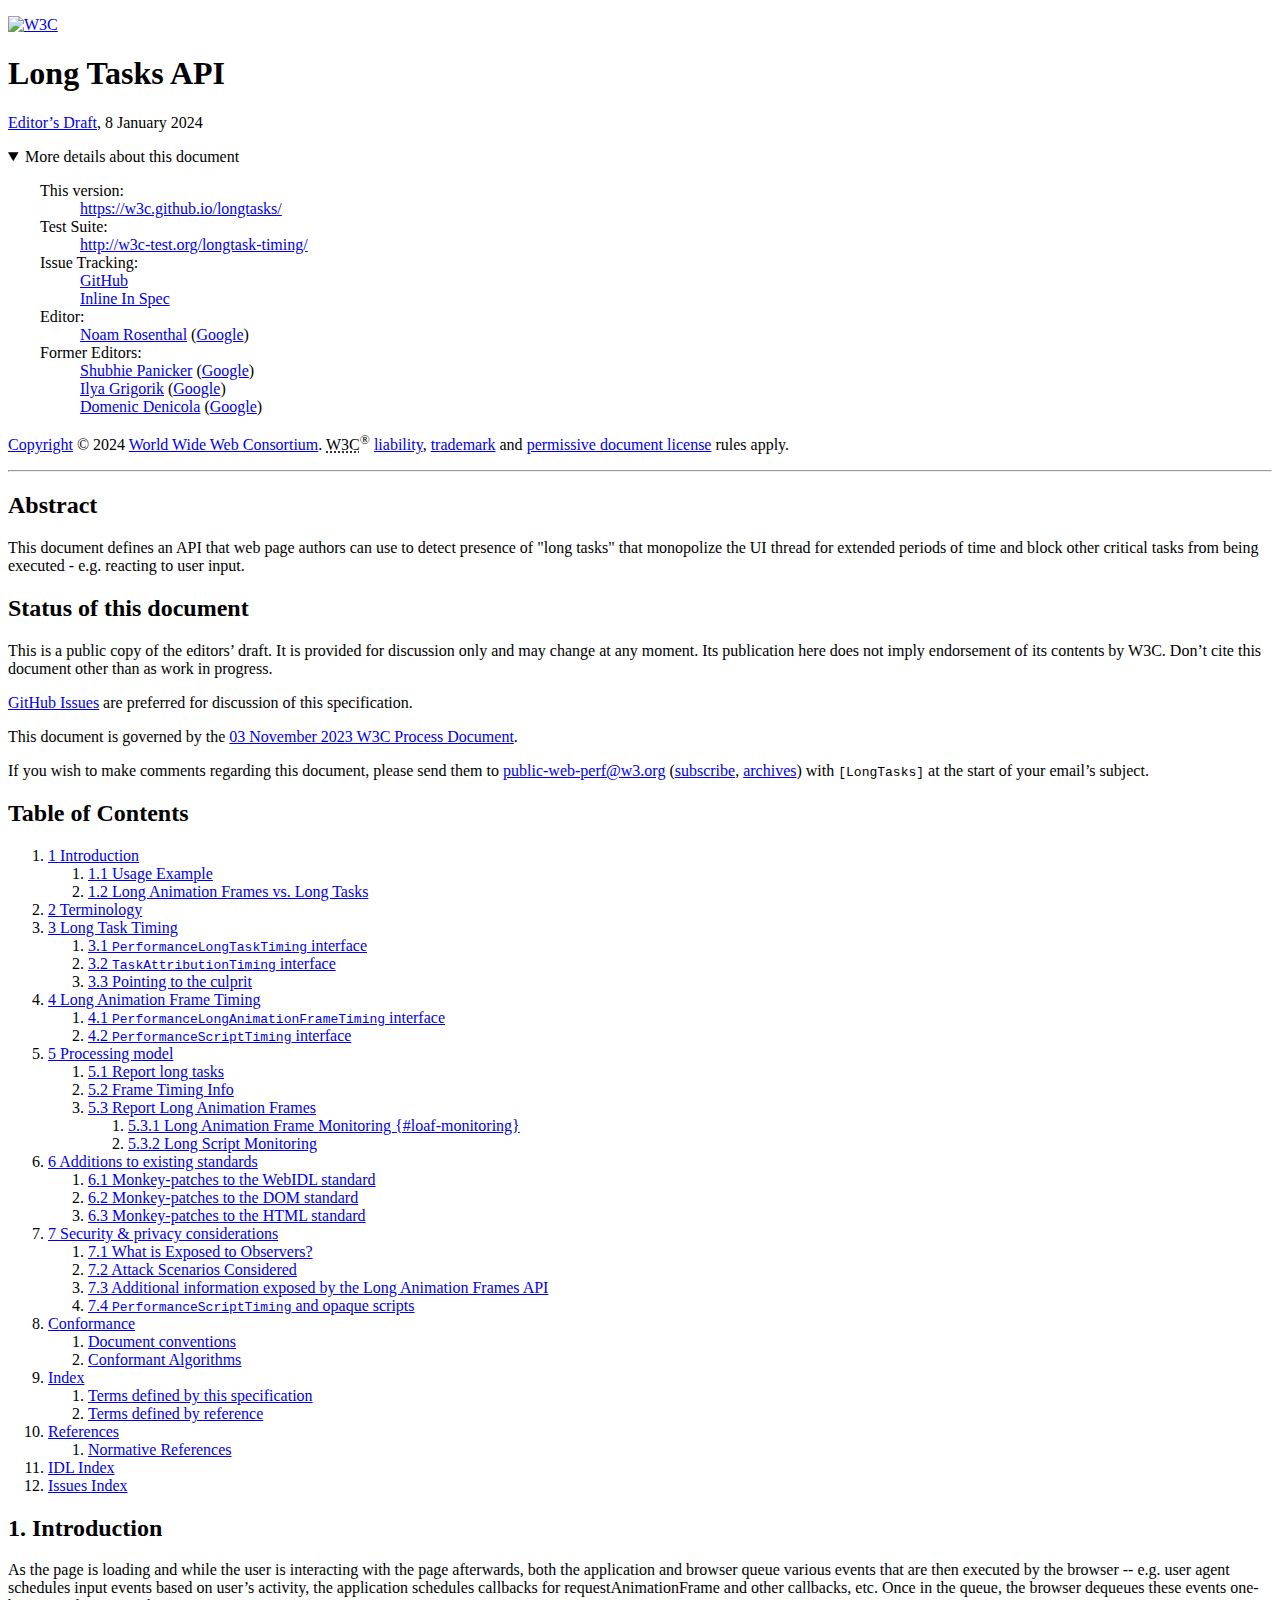
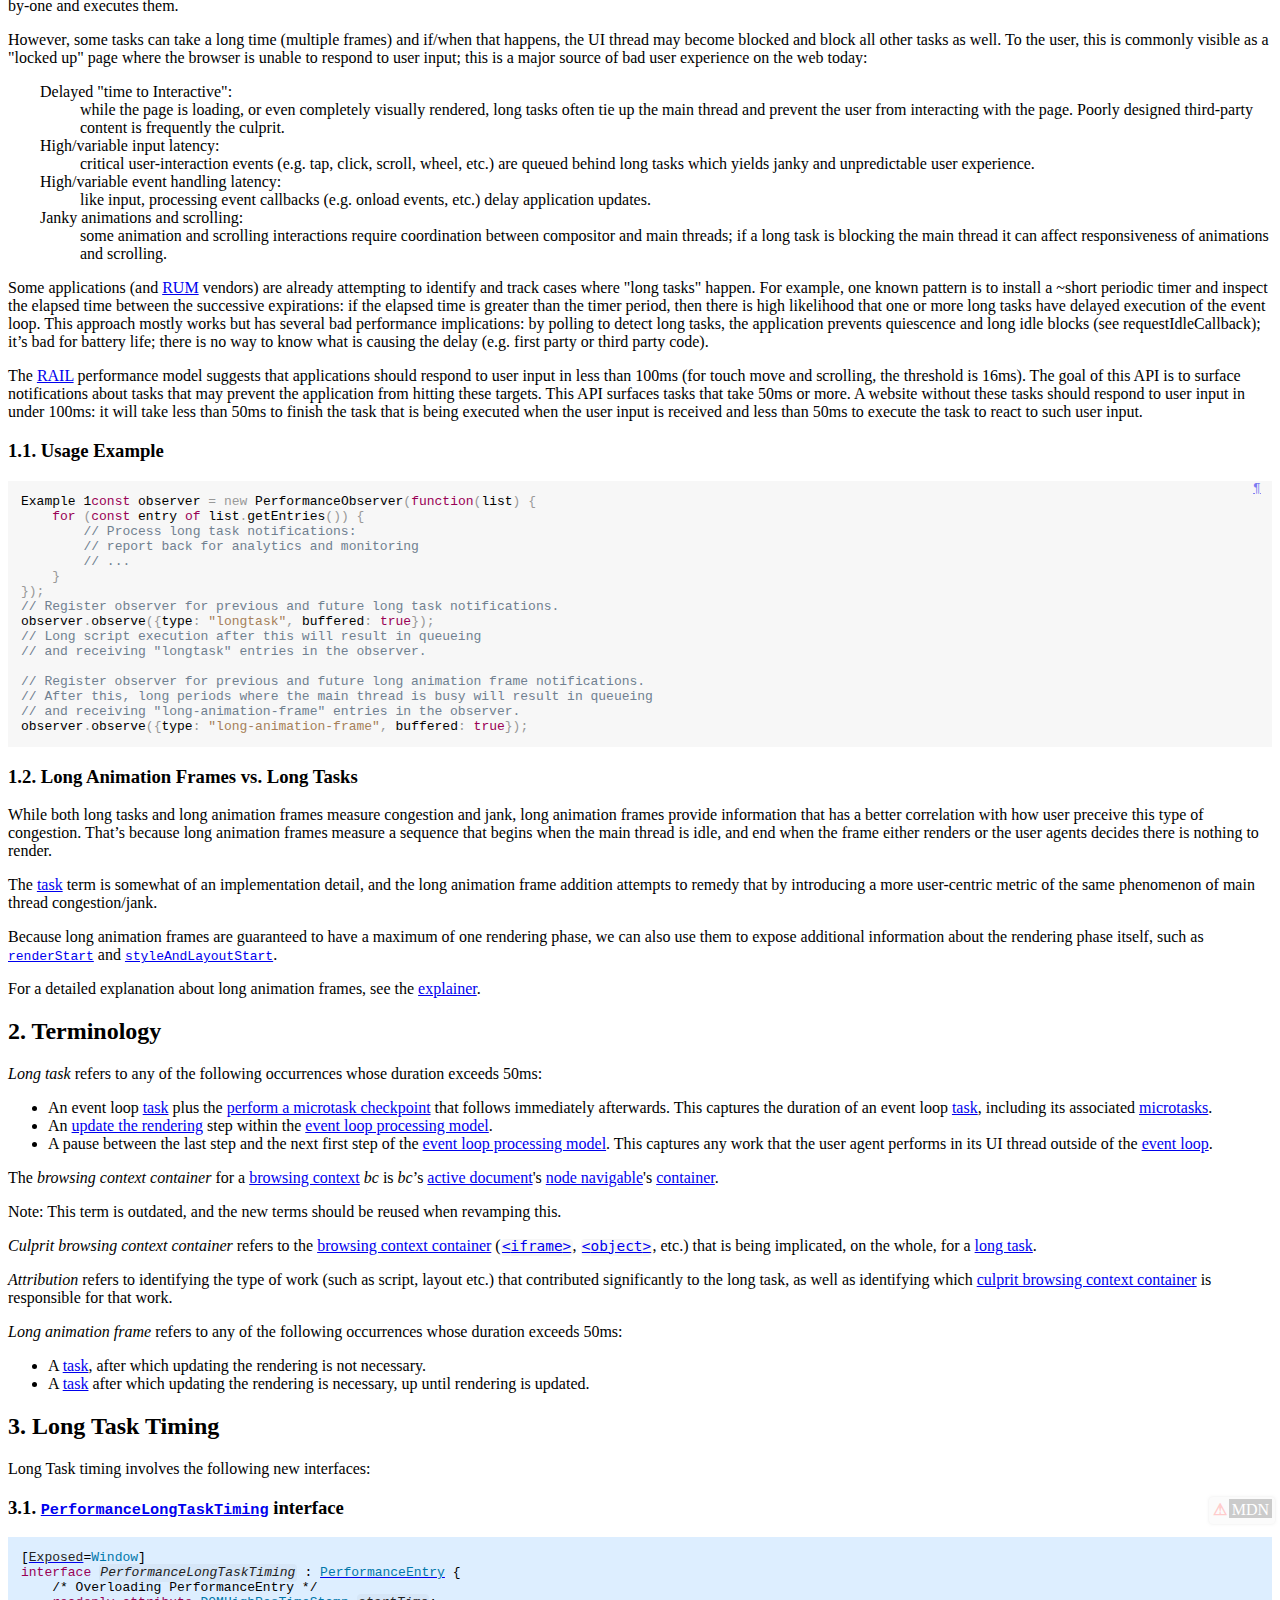
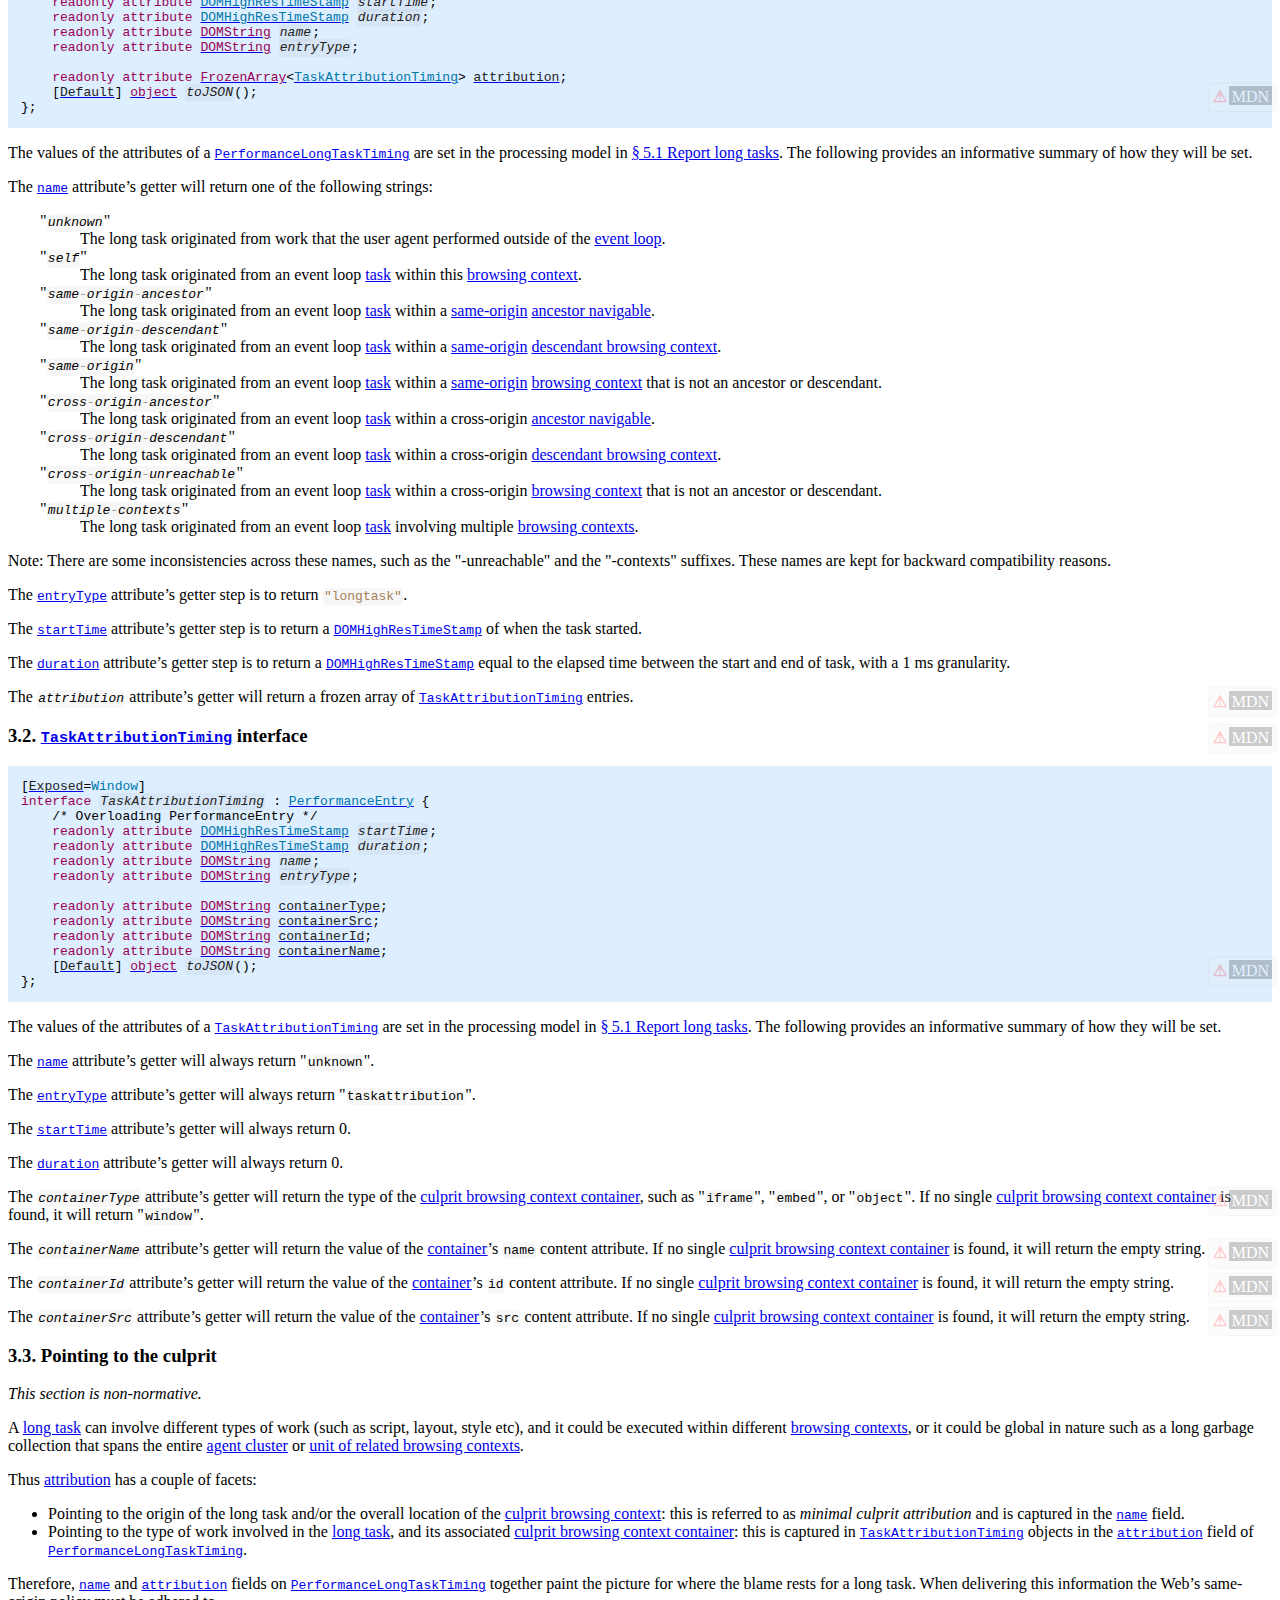
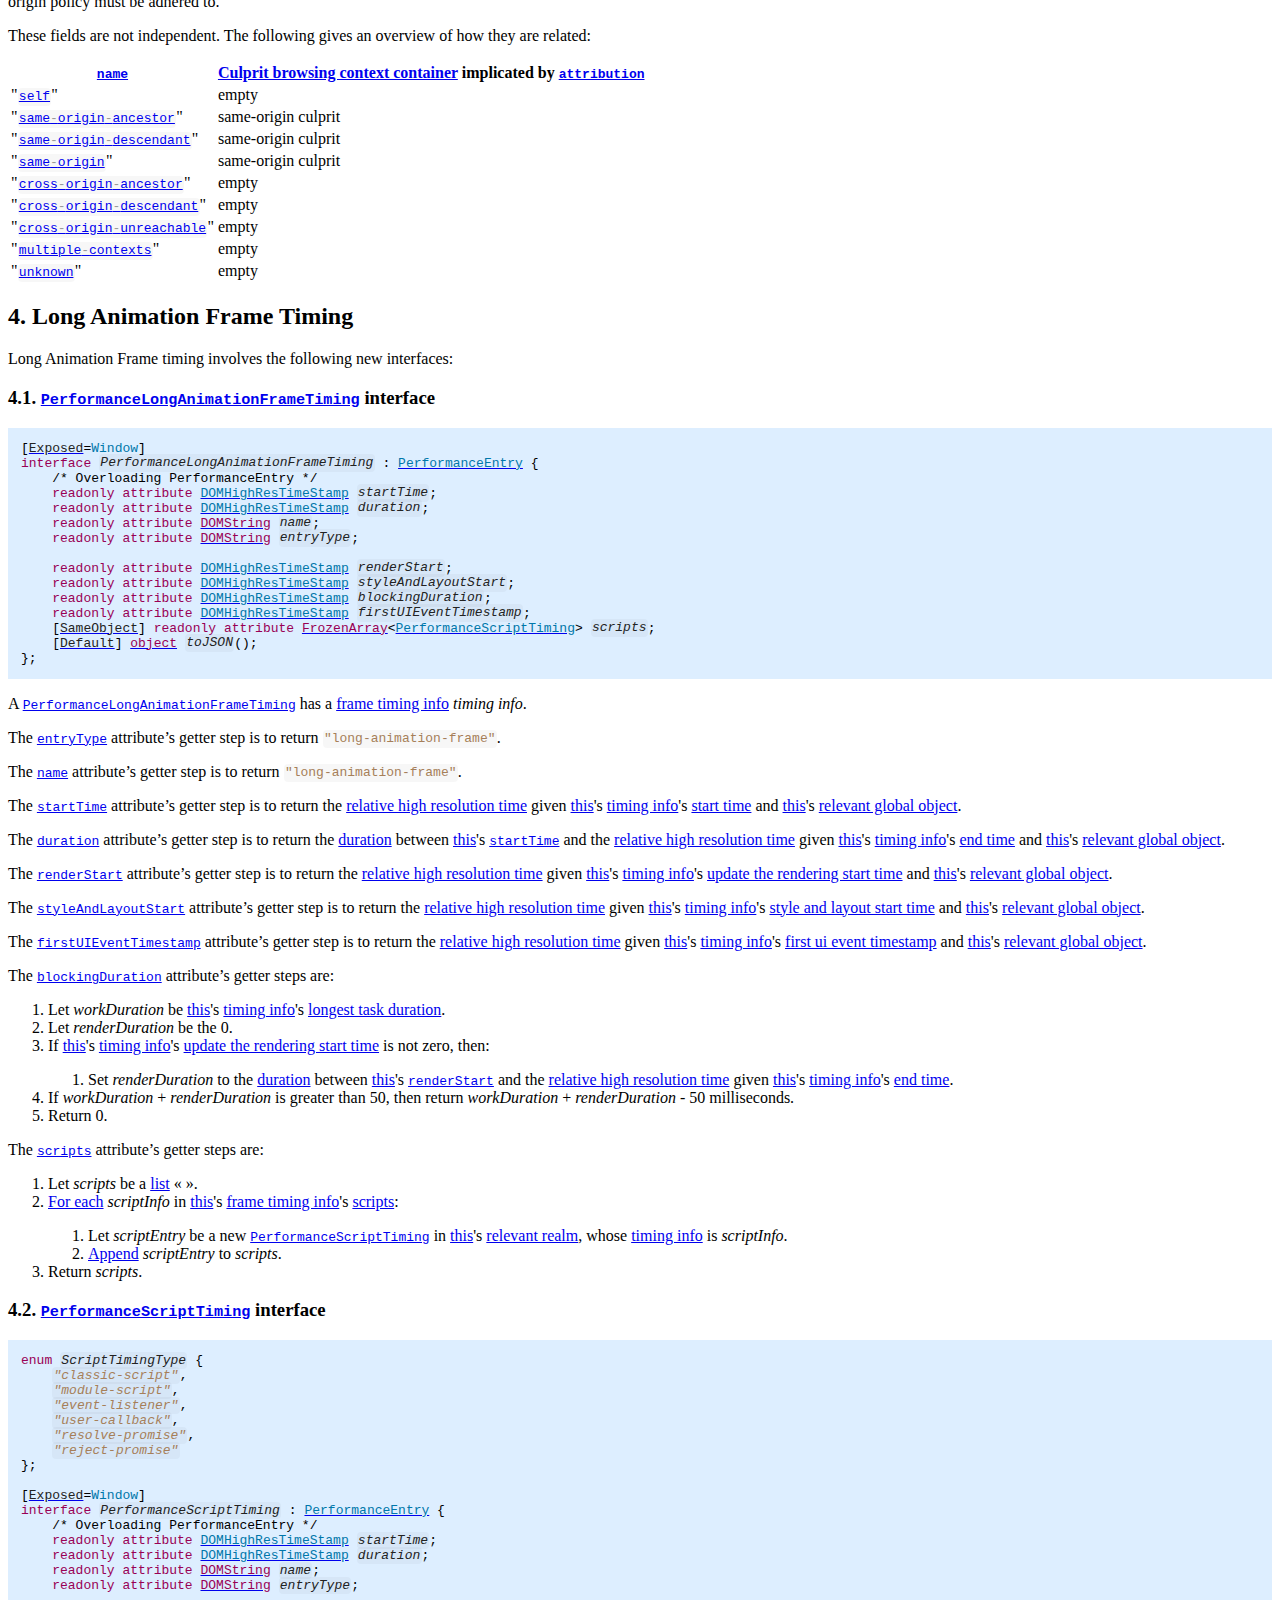
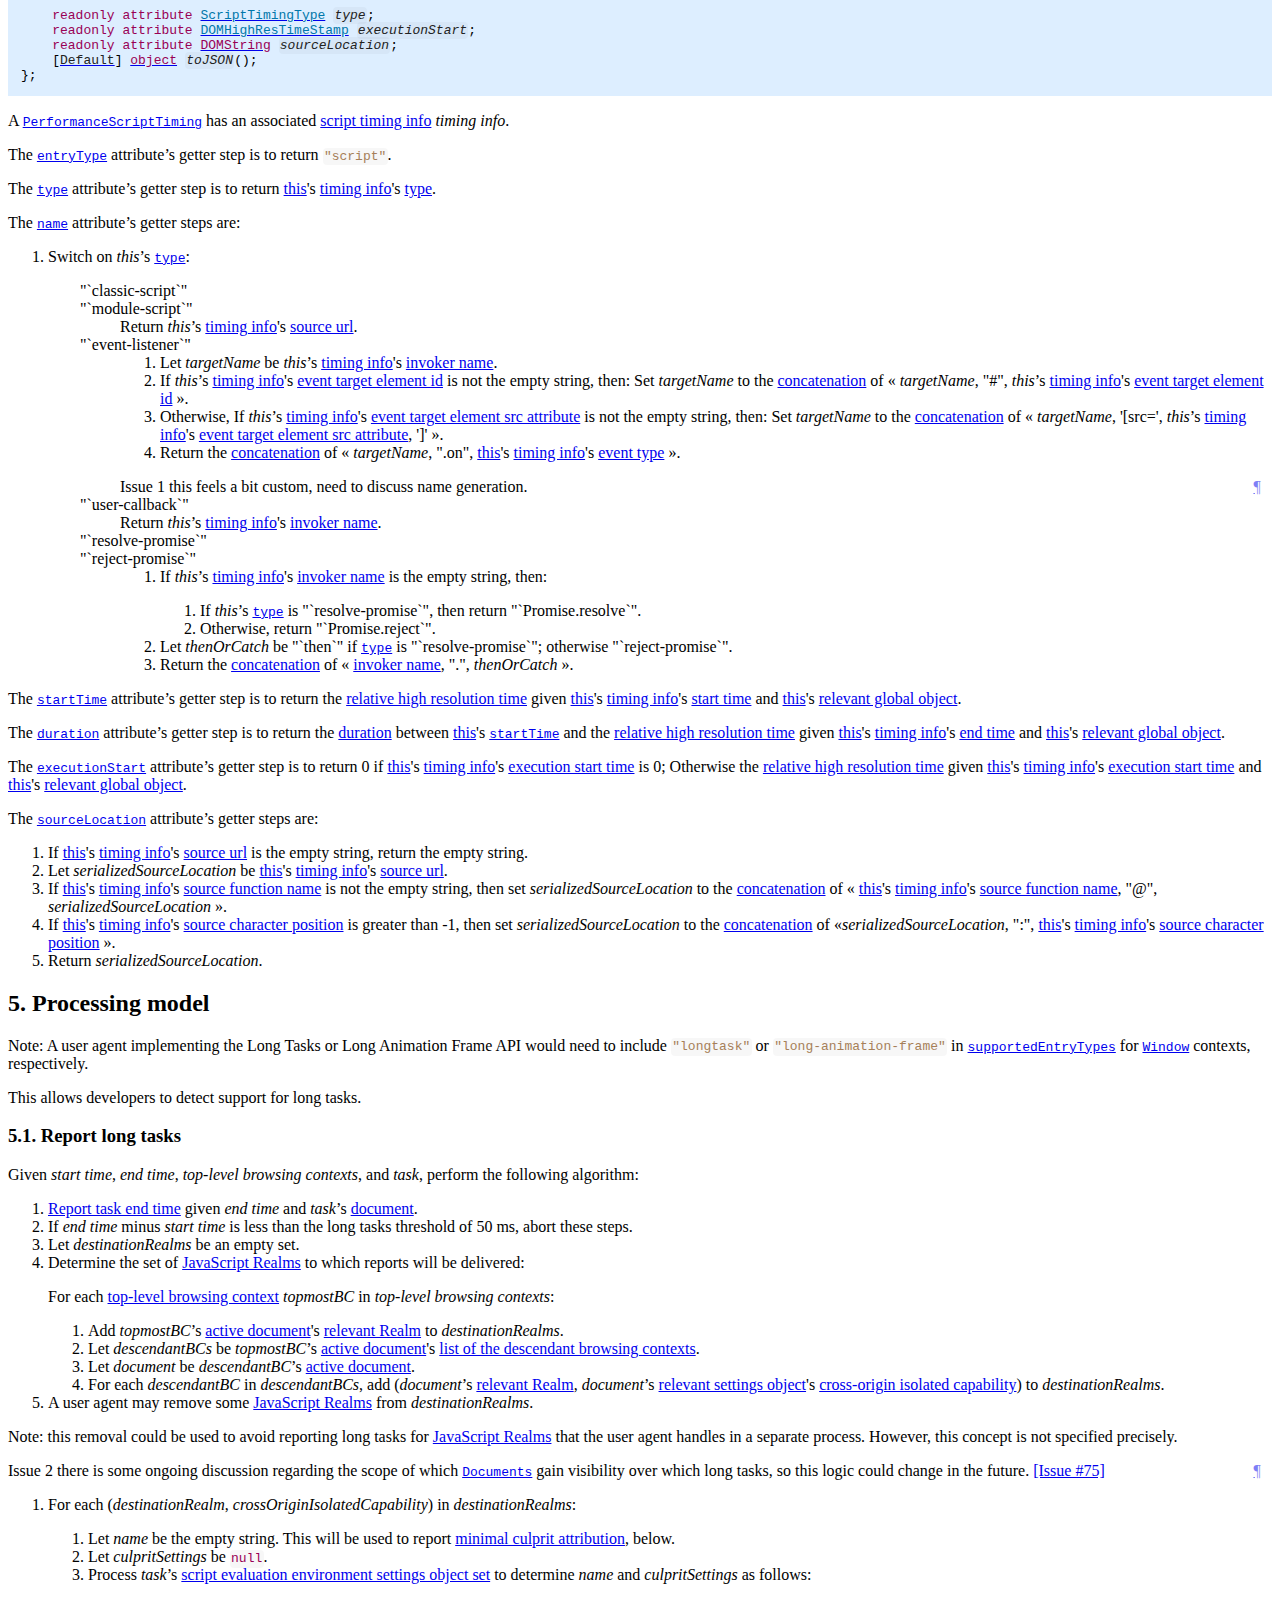
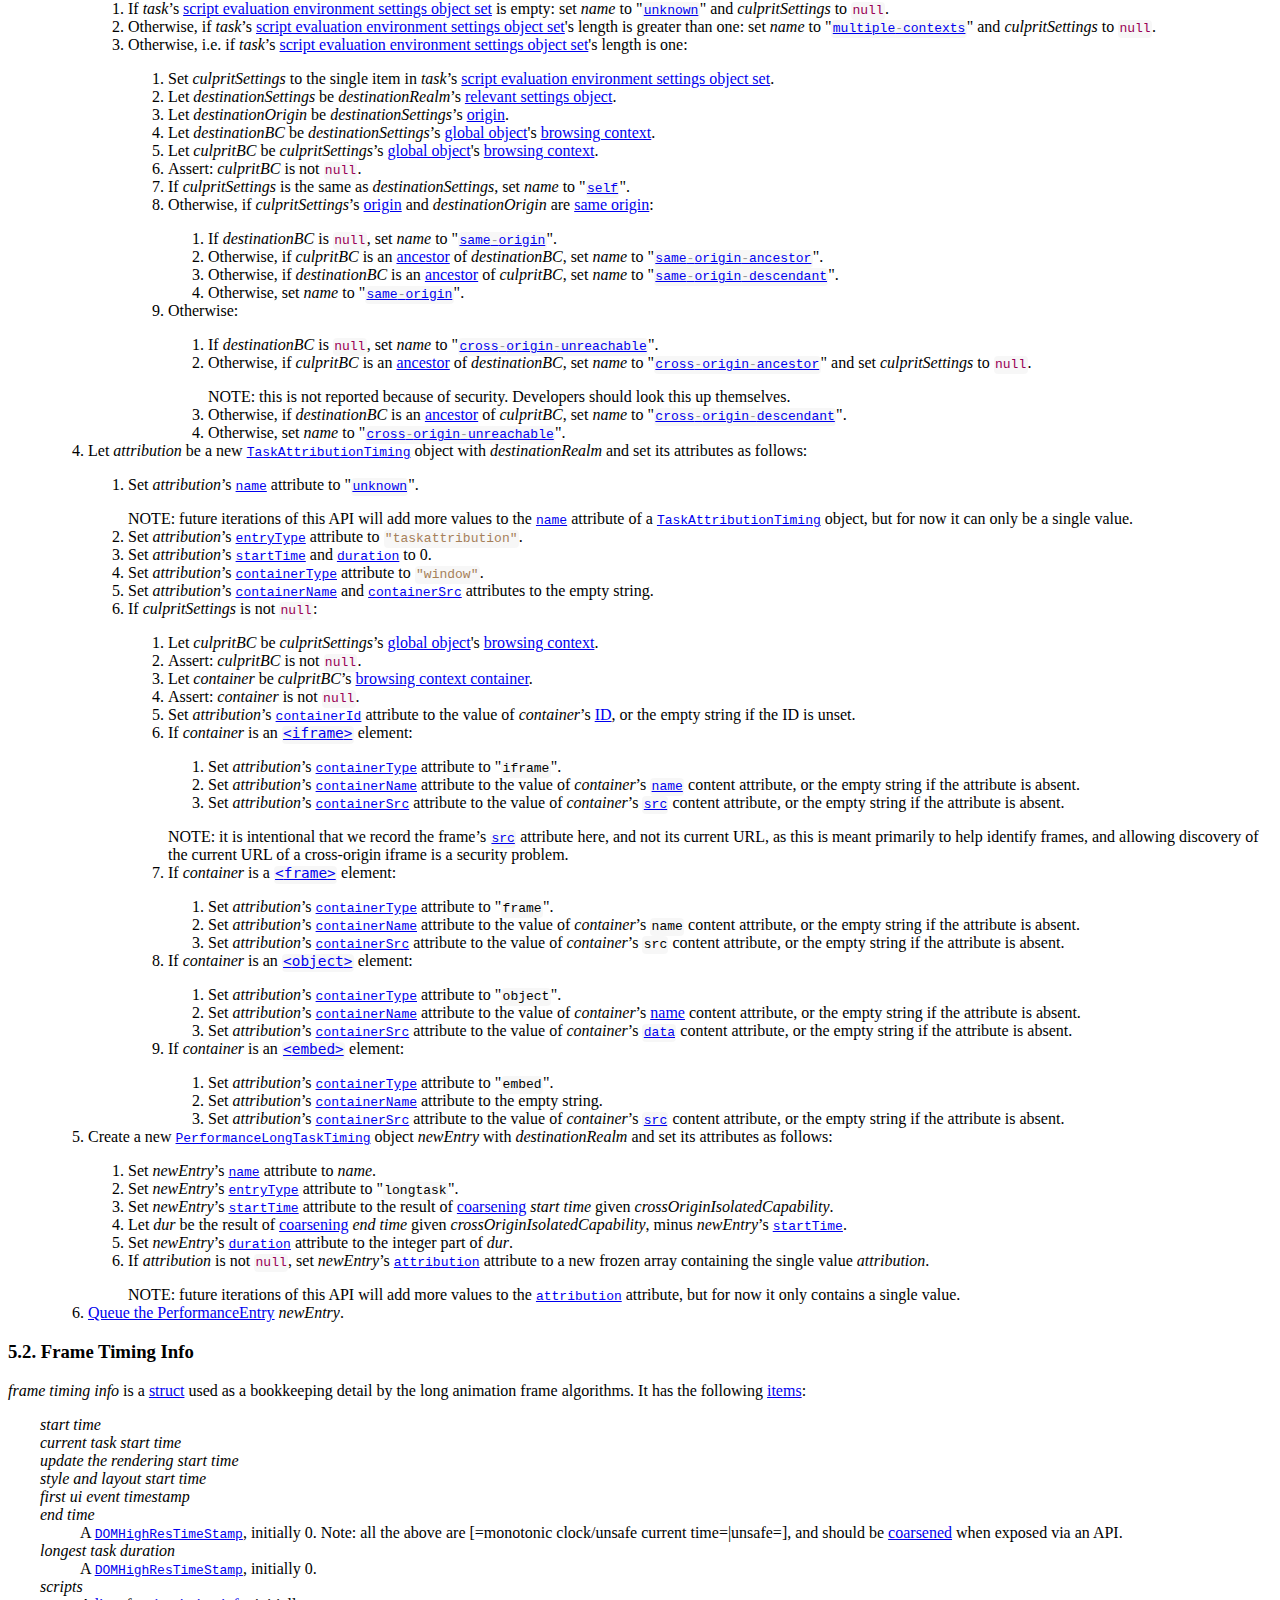
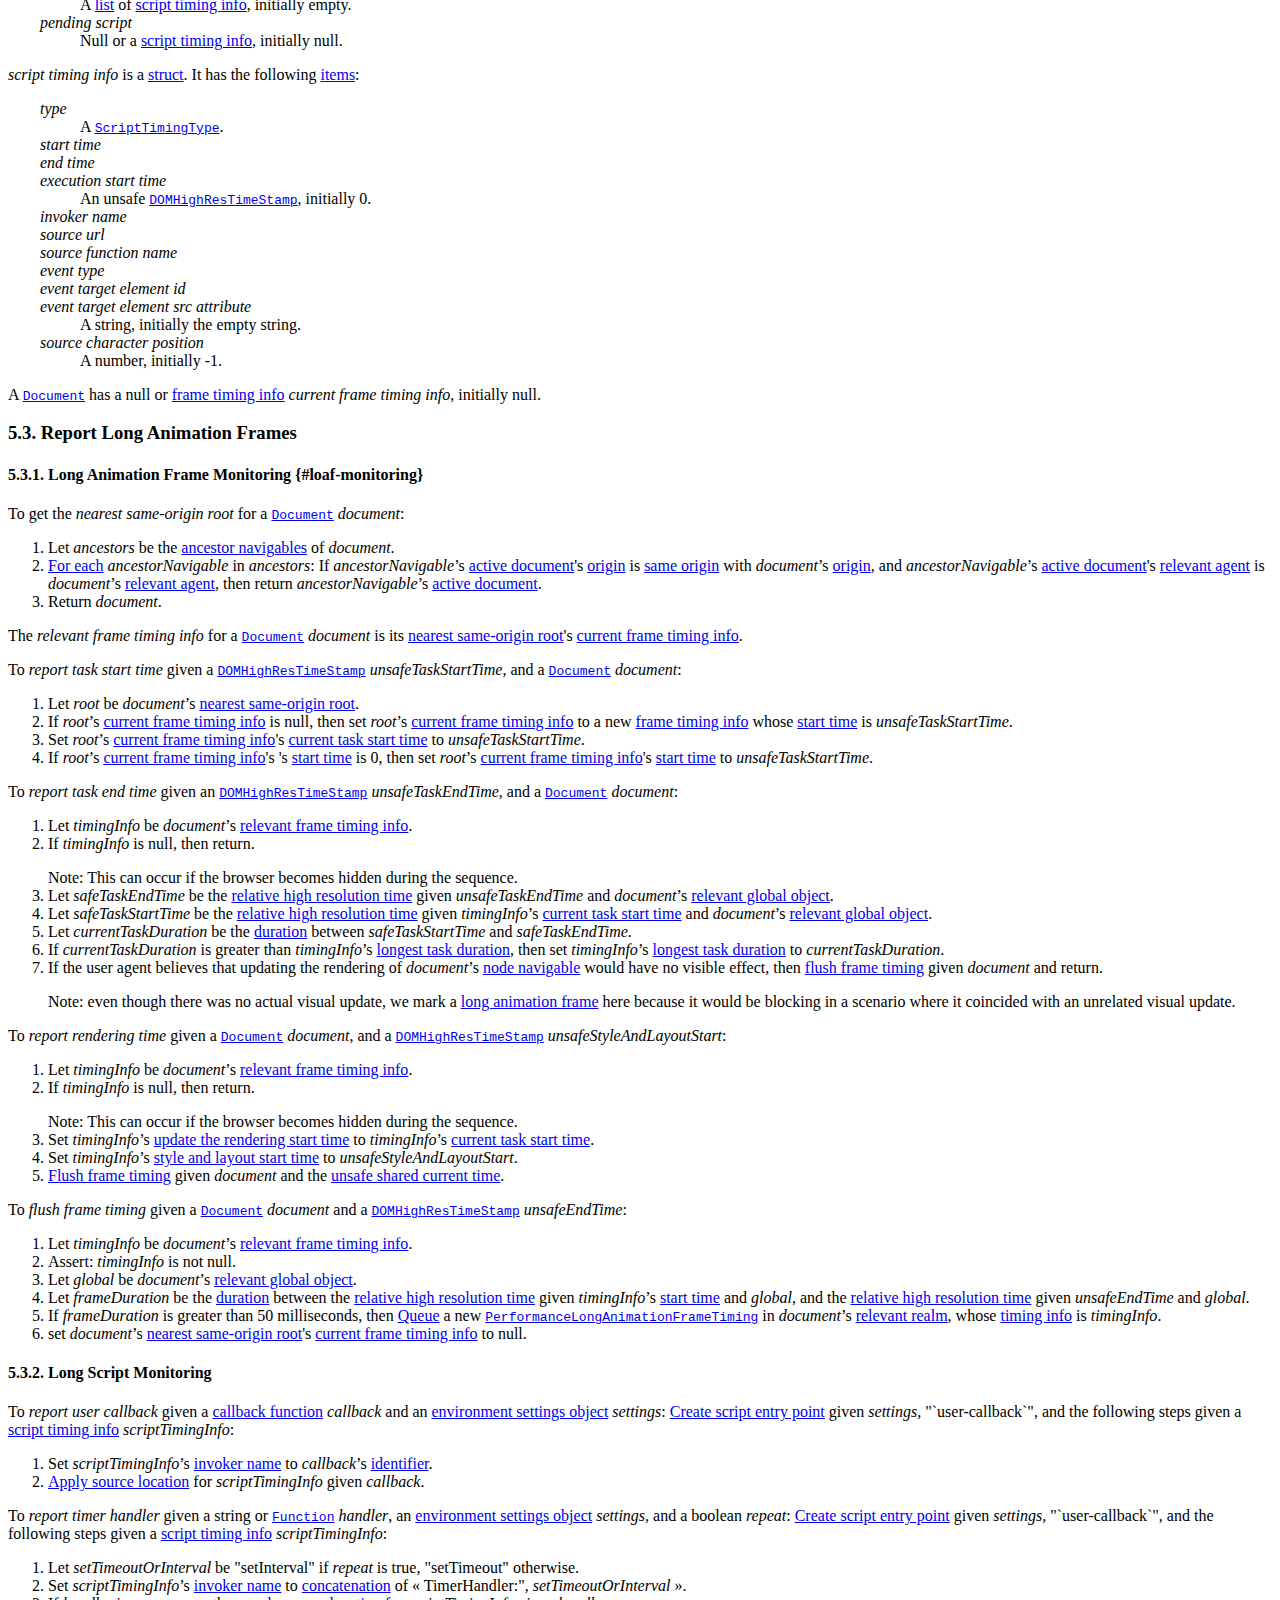
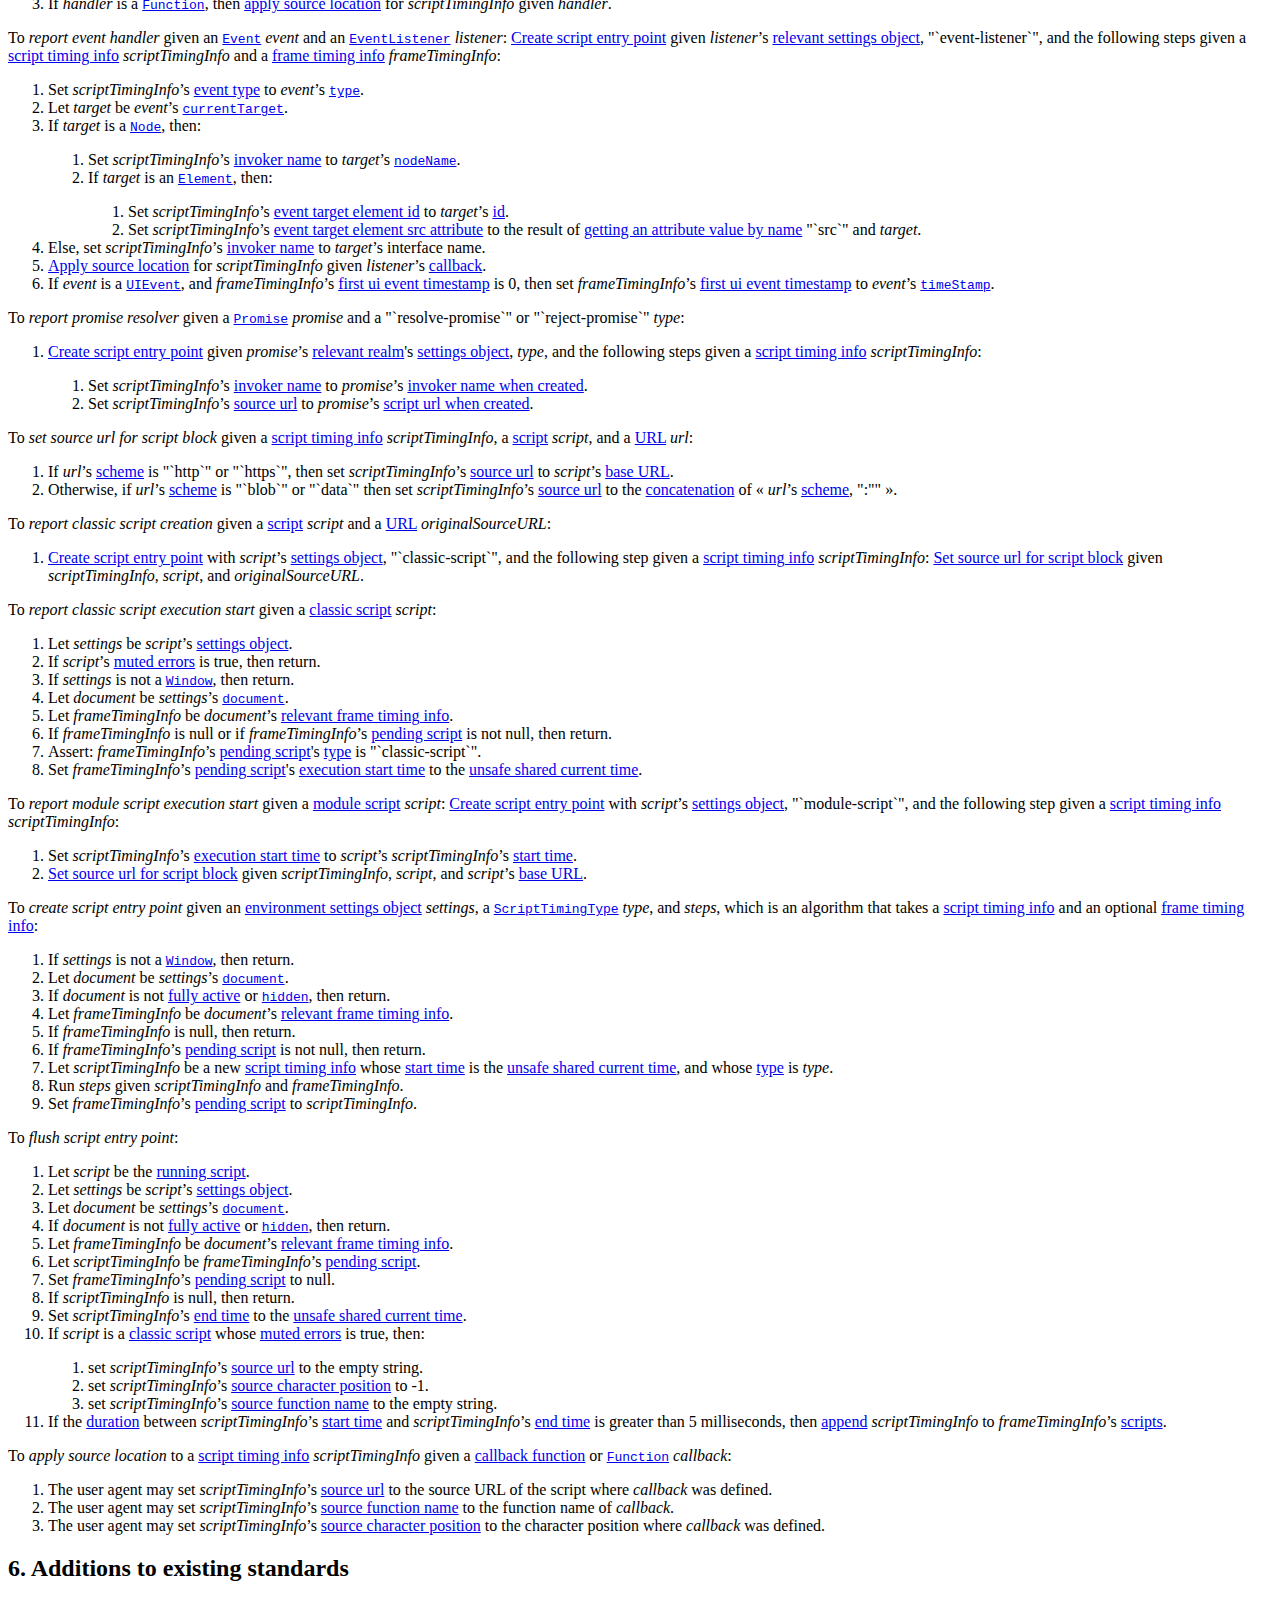
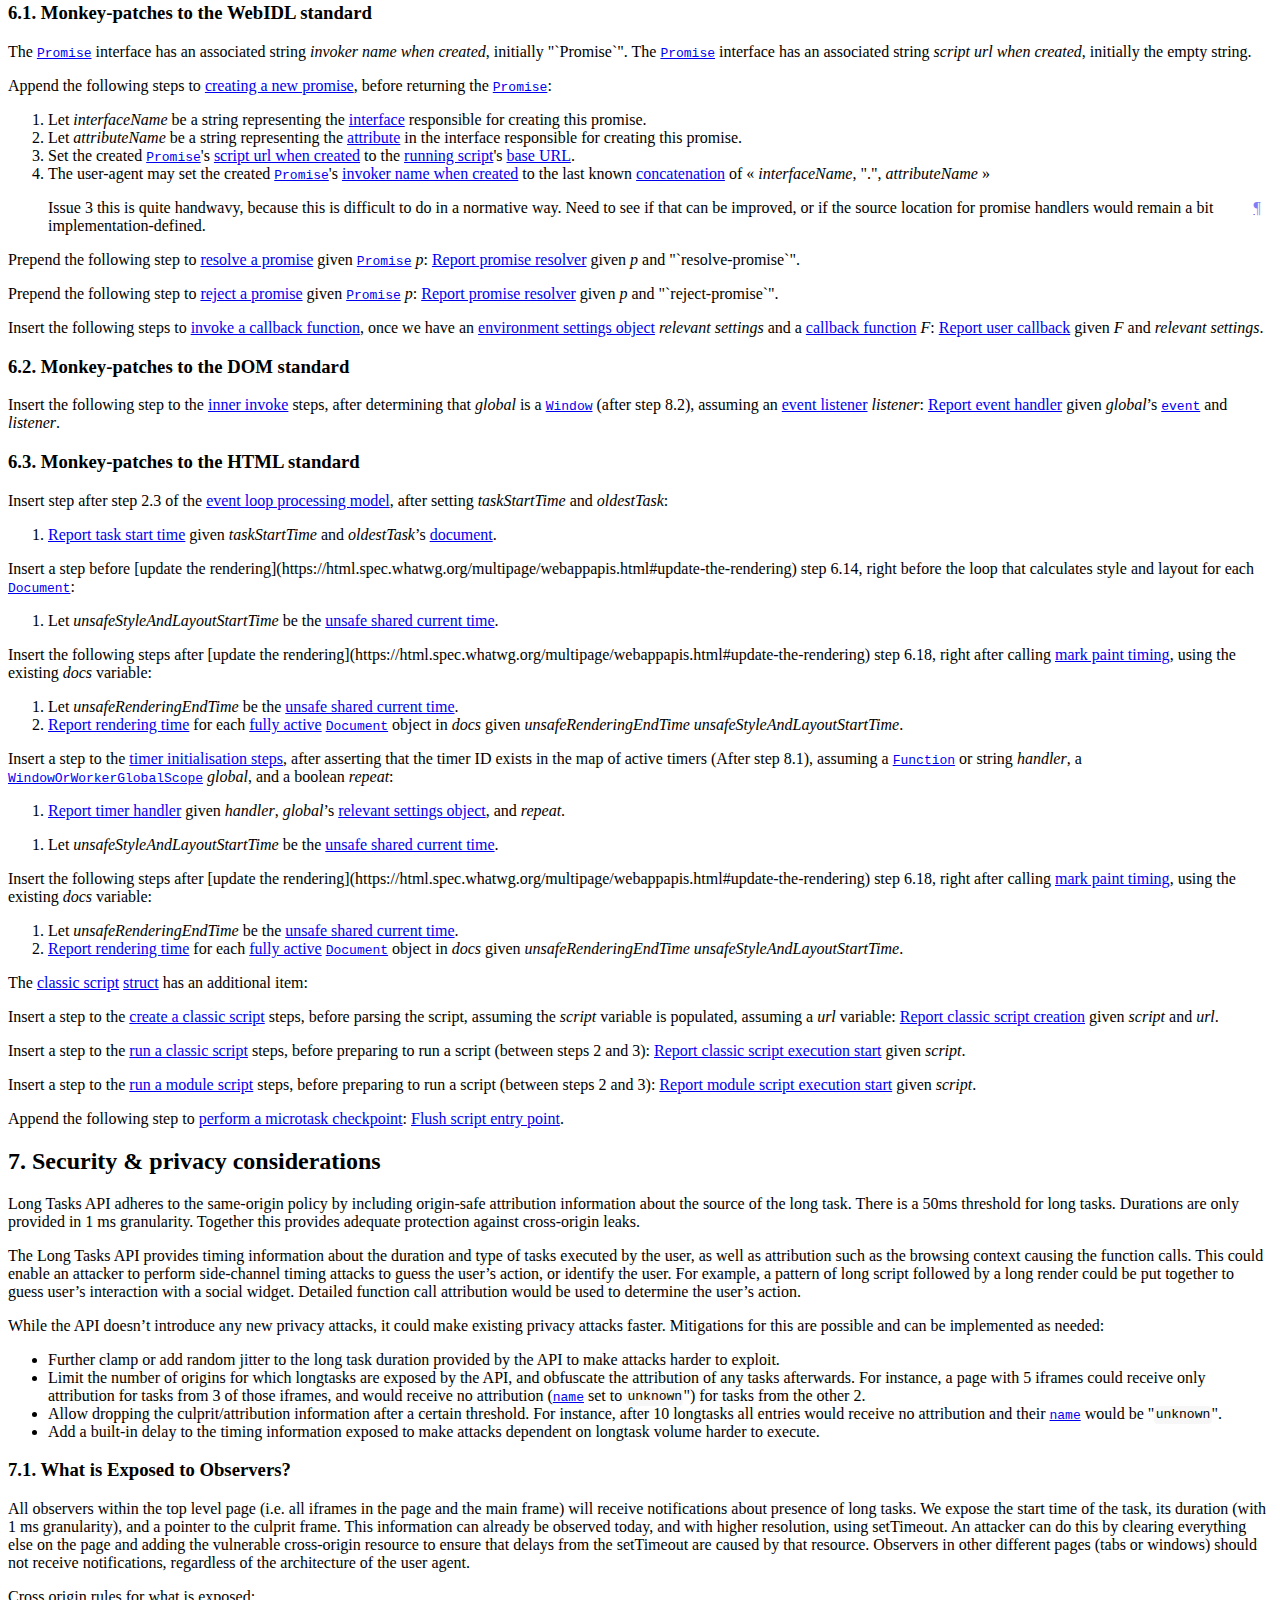
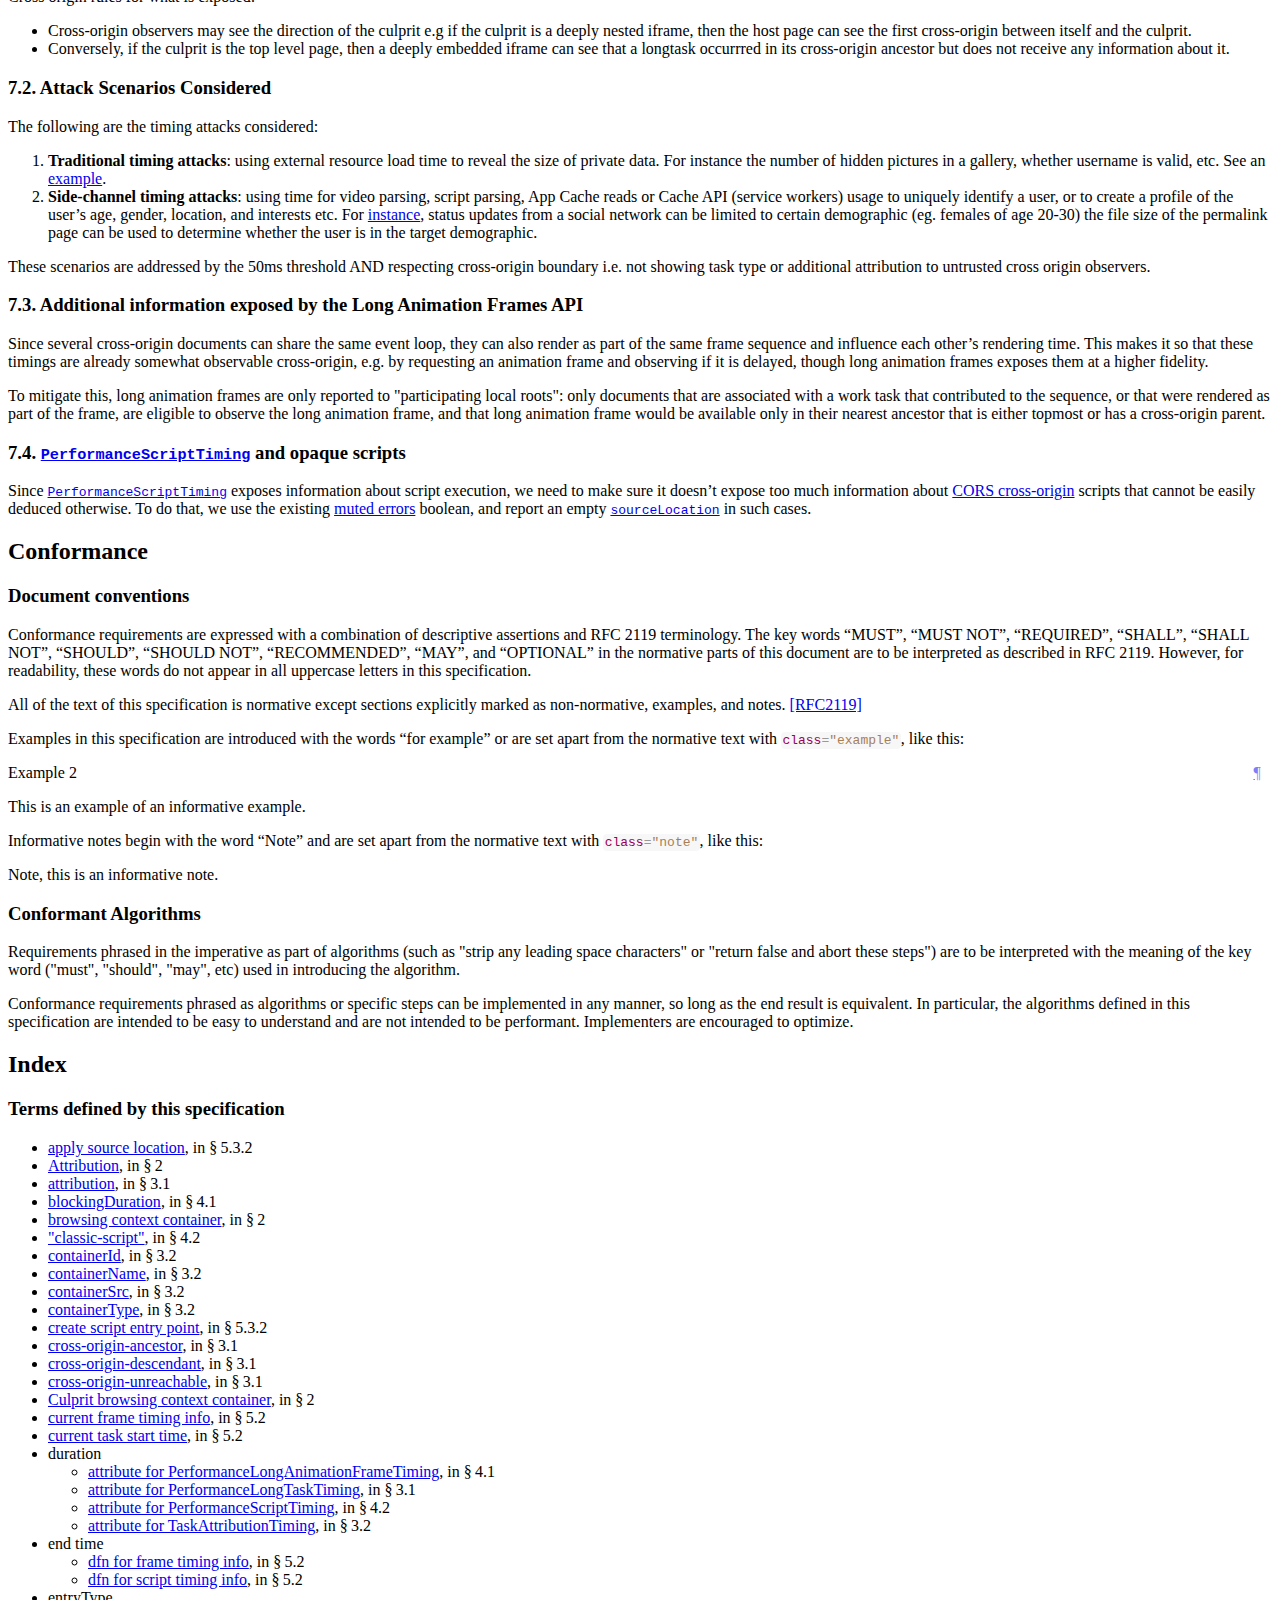
==== index.html @ b4054a76 "deploy: 0cd37230d47c2bba384690f2938317202a78df3e" ====
<!doctype html><html lang="en">
 <head>
  <meta content="text/html; charset=utf-8" http-equiv="Content-Type">
  <meta content="width=device-width, initial-scale=1, shrink-to-fit=no" name="viewport">
  <title>Long Tasks API</title>
  <meta content="ED" name="w3c-status">
  <link href="https://www.w3.org/StyleSheets/TR/2021/W3C-ED" rel="stylesheet">
  <meta content="Bikeshed version 82ce88815, updated Thu Sep 7 16:33:55 2023 -0700" name="generator">
  <link href="https://w3c.github.io/longtasks/" rel="canonical">
<style>
dl {
    margin-left: 2em;
}
</style>
<style>/* Boilerplate: style-autolinks */
.css.css, .property.property, .descriptor.descriptor {
    color: var(--a-normal-text);
    font-size: inherit;
    font-family: inherit;
}
.css::before, .property::before, .descriptor::before {
    content: "‘";
}
.css::after, .property::after, .descriptor::after {
    content: "’";
}
.property, .descriptor {
    /* Don't wrap property and descriptor names */
    white-space: nowrap;
}
.type { /* CSS value <type> */
    font-style: italic;
}
pre .property::before, pre .property::after {
    content: "";
}
[data-link-type="property"]::before,
[data-link-type="propdesc"]::before,
[data-link-type="descriptor"]::before,
[data-link-type="value"]::before,
[data-link-type="function"]::before,
[data-link-type="at-rule"]::before,
[data-link-type="selector"]::before,
[data-link-type="maybe"]::before {
    content: "‘";
}
[data-link-type="property"]::after,
[data-link-type="propdesc"]::after,
[data-link-type="descriptor"]::after,
[data-link-type="value"]::after,
[data-link-type="function"]::after,
[data-link-type="at-rule"]::after,
[data-link-type="selector"]::after,
[data-link-type="maybe"]::after {
    content: "’";
}

[data-link-type].production::before,
[data-link-type].production::after,
.prod [data-link-type]::before,
.prod [data-link-type]::after {
    content: "";
}

[data-link-type=element],
[data-link-type=element-attr] {
    font-family: Menlo, Consolas, "DejaVu Sans Mono", monospace;
    font-size: .9em;
}
[data-link-type=element]::before { content: "<" }
[data-link-type=element]::after  { content: ">" }

[data-link-type=biblio] {
    white-space: pre;
}

@media (prefers-color-scheme: dark) {
    :root {
        --selflink-text: black;
        --selflink-bg: silver;
        --selflink-hover-text: white;
    }
}
</style>
<style>/* Boilerplate: style-colors */

/* Any --*-text not paired with a --*-bg is assumed to have a transparent bg */
:root {
    color-scheme: light dark;

    --text: black;
    --bg: white;

    --unofficial-watermark: url(https://www.w3.org/StyleSheets/TR/2016/logos/UD-watermark);

    --logo-bg: #1a5e9a;
    --logo-active-bg: #c00;
    --logo-text: white;

    --tocnav-normal-text: #707070;
    --tocnav-normal-bg: var(--bg);
    --tocnav-hover-text: var(--tocnav-normal-text);
    --tocnav-hover-bg: #f8f8f8;
    --tocnav-active-text: #c00;
    --tocnav-active-bg: var(--tocnav-normal-bg);

    --tocsidebar-text: var(--text);
    --tocsidebar-bg: #f7f8f9;
    --tocsidebar-shadow: rgba(0,0,0,.1);
    --tocsidebar-heading-text: hsla(203,20%,40%,.7);

    --toclink-text: var(--text);
    --toclink-underline: #3980b5;
    --toclink-visited-text: var(--toclink-text);
    --toclink-visited-underline: #054572;

    --heading-text: #005a9c;

    --hr-text: var(--text);

    --algo-border: #def;

    --del-text: red;
    --del-bg: transparent;
    --ins-text: #080;
    --ins-bg: transparent;

    --a-normal-text: #034575;
    --a-normal-underline: #bbb;
    --a-visited-text: var(--a-normal-text);
    --a-visited-underline: #707070;
    --a-hover-bg: rgba(75%, 75%, 75%, .25);
    --a-active-text: #c00;
    --a-active-underline: #c00;

    --blockquote-border: silver;
    --blockquote-bg: transparent;
    --blockquote-text: currentcolor;

    --issue-border: #e05252;
    --issue-bg: #fbe9e9;
    --issue-text: var(--text);
    --issueheading-text: #831616;

    --example-border: #e0cb52;
    --example-bg: #fcfaee;
    --example-text: var(--text);
    --exampleheading-text: #574b0f;

    --note-border: #52e052;
    --note-bg: #e9fbe9;
    --note-text: var(--text);
    --noteheading-text: hsl(120, 70%, 30%);
    --notesummary-underline: silver;

    --assertion-border: #aaa;
    --assertion-bg: #eee;
    --assertion-text: black;

    --advisement-border: orange;
    --advisement-bg: #fec;
    --advisement-text: var(--text);
    --advisementheading-text: #b35f00;

    --warning-border: red;
    --warning-bg: hsla(40,100%,50%,0.95);
    --warning-text: var(--text);

    --amendment-border: #330099;
    --amendment-bg: #F5F0FF;
    --amendment-text: var(--text);
    --amendmentheading-text: #220066;

    --def-border: #8ccbf2;
    --def-bg: #def;
    --def-text: var(--text);
    --defrow-border: #bbd7e9;

    --datacell-border: silver;

    --indexinfo-text: #707070;

    --indextable-hover-text: black;
    --indextable-hover-bg: #f7f8f9;

    --outdatedspec-bg: rgba(0, 0, 0, .5);
    --outdatedspec-text: black;
    --outdated-bg: maroon;
    --outdated-text: white;
    --outdated-shadow: red;

    --editedrec-bg: darkorange;
}

@media (prefers-color-scheme: dark) {
    :root {
        --text: #ddd;
        --bg: black;

        --unofficial-watermark: url("data:image/svg+xml,%3Csvg xmlns='http://www.w3.org/2000/svg' width='400' height='400'%3E%3Cg fill='%23100808' transform='translate(200 200) rotate(-45) translate(-200 -200)' stroke='%23100808' stroke-width='3'%3E%3Ctext x='50%25' y='220' style='font: bold 70px sans-serif; text-anchor: middle; letter-spacing: 6px;'%3EUNOFFICIAL%3C/text%3E%3Ctext x='50%25' y='305' style='font: bold 70px sans-serif; text-anchor: middle; letter-spacing: 6px;'%3EDRAFT%3C/text%3E%3C/g%3E%3C/svg%3E");

        --logo-bg: #1a5e9a;
        --logo-active-bg: #c00;
        --logo-text: white;

        --tocnav-normal-text: #999;
        --tocnav-normal-bg: var(--bg);
        --tocnav-hover-text: var(--tocnav-normal-text);
        --tocnav-hover-bg: #080808;
        --tocnav-active-text: #f44;
        --tocnav-active-bg: var(--tocnav-normal-bg);

        --tocsidebar-text: var(--text);
        --tocsidebar-bg: #080808;
        --tocsidebar-shadow: rgba(255,255,255,.1);
        --tocsidebar-heading-text: hsla(203,20%,40%,.7);

        --toclink-text: var(--text);
        --toclink-underline: #6af;
        --toclink-visited-text: var(--toclink-text);
        --toclink-visited-underline: #054572;

        --heading-text: #8af;

        --hr-text: var(--text);

        --algo-border: #456;

        --del-text: #f44;
        --del-bg: transparent;
        --ins-text: #4a4;
        --ins-bg: transparent;

        --a-normal-text: #6af;
        --a-normal-underline: #555;
        --a-visited-text: var(--a-normal-text);
        --a-visited-underline: var(--a-normal-underline);
        --a-hover-bg: rgba(25%, 25%, 25%, .2);
        --a-active-text: #f44;
        --a-active-underline: var(--a-active-text);

        --borderedblock-bg: rgba(255, 255, 255, .05);

        --blockquote-border: silver;
        --blockquote-bg: var(--borderedblock-bg);
        --blockquote-text: currentcolor;

        --issue-border: #e05252;
        --issue-bg: var(--borderedblock-bg);
        --issue-text: var(--text);
        --issueheading-text: hsl(0deg, 70%, 70%);

        --example-border: hsl(50deg, 90%, 60%);
        --example-bg: var(--borderedblock-bg);
        --example-text: var(--text);
        --exampleheading-text: hsl(50deg, 70%, 70%);

        --note-border: hsl(120deg, 100%, 35%);
        --note-bg: var(--borderedblock-bg);
        --note-text: var(--text);
        --noteheading-text: hsl(120, 70%, 70%);
        --notesummary-underline: silver;

        --assertion-border: #444;
        --assertion-bg: var(--borderedblock-bg);
        --assertion-text: var(--text);

        --advisement-border: orange;
        --advisement-bg: #222218;
        --advisement-text: var(--text);
        --advisementheading-text: #f84;

        --warning-border: red;
        --warning-bg: hsla(40,100%,20%,0.95);
        --warning-text: var(--text);

        --amendment-border: #330099;
        --amendment-bg: #080010;
        --amendment-text: var(--text);
        --amendmentheading-text: #cc00ff;

        --def-border: #8ccbf2;
        --def-bg: #080818;
        --def-text: var(--text);
        --defrow-border: #136;

        --datacell-border: silver;

        --indexinfo-text: #aaa;

        --indextable-hover-text: var(--text);
        --indextable-hover-bg: #181818;

        --outdatedspec-bg: rgba(255, 255, 255, .5);
        --outdatedspec-text: black;
        --outdated-bg: maroon;
        --outdated-text: white;
        --outdated-shadow: red;

        --editedrec-bg: darkorange;
    }
    /* In case a transparent-bg image doesn't expect to be on a dark bg,
       which is quite common in practice... */
    img { background: white; }
}
</style>
<style>/* Boilerplate: style-counters */
body {
    counter-reset: example figure issue;
}
.issue {
    counter-increment: issue;
}
.issue:not(.no-marker)::before {
    content: "Issue " counter(issue);
}

.example {
    counter-increment: example;
}
.example:not(.no-marker)::before {
    content: "Example " counter(example);
}
.invalid.example:not(.no-marker)::before,
.illegal.example:not(.no-marker)::before {
    content: "Invalid Example" counter(example);
}

figcaption {
    counter-increment: figure;
}
figcaption:not(.no-marker)::before {
    content: "Figure " counter(figure) " ";
}
</style>
<style>/* Boilerplate: style-dfn-panel */
:root {
    --dfnpanel-bg: #ddd;
    --dfnpanel-text: var(--text);
}
@media (prefers-color-scheme: dark) {
    :root {
        --dfnpanel-bg: #222;
        --dfnpanel-text: var(--text);
    }
}
.dfn-panel {
    position: absolute;
    z-index: 35;
    width: 20em;
    width: 300px;
    height: auto;
    max-height: 500px;
    overflow: auto;
    padding: 0.5em 0.75em;
    font: small Helvetica Neue, sans-serif, Droid Sans Fallback;
    background: var(--dfnpanel-bg);
    color: var(--dfnpanel-text);
    border: outset 0.2em;
    white-space: normal; /* in case it's moved into a pre */
}
.dfn-panel:not(.on) { display: none; }
.dfn-panel * { margin: 0; padding: 0; text-indent: 0; }
.dfn-panel > b { display: block; }
.dfn-panel a { color: var(--dfnpanel-text); }
.dfn-panel a:not(:hover) { text-decoration: none !important; border-bottom: none !important; }
.dfn-panel > b + b { margin-top: 0.25em; }
.dfn-panel ul { padding: 0 0 0 1em; list-style: none; }
.dfn-panel li a {
    white-space: pre;
    display: inline-block;
    max-width: calc(300px - 1.5em - 1em);
    overflow: hidden;
    text-overflow: ellipsis;
}

.dfn-panel.activated {
    display: inline-block;
    position: fixed;
    left: .5em;
    bottom: 2em;
    margin: 0 auto;
    max-width: calc(100vw - 1.5em - .4em - .5em);
    max-height: 30vh;
}

.dfn-paneled[role="button"] { cursor: pointer; }
</style>
<style>/* Boilerplate: style-dfn-panel */
:root {
    --dfnpanel-bg: #ddd;
    --dfnpanel-text: var(--text);
}
@media (prefers-color-scheme: dark) {
    :root {
        --dfnpanel-bg: #222;
        --dfnpanel-text: var(--text);
    }
}
.dfn-panel {
    position: absolute;
    z-index: 35;
    width: 20em;
    width: 300px;
    height: auto;
    max-height: 500px;
    overflow: auto;
    padding: 0.5em 0.75em;
    font: small Helvetica Neue, sans-serif, Droid Sans Fallback;
    background: var(--dfnpanel-bg);
    color: var(--dfnpanel-text);
    border: outset 0.2em;
    white-space: normal; /* in case it's moved into a pre */
}
.dfn-panel:not(.on) { display: none; }
.dfn-panel * { margin: 0; padding: 0; text-indent: 0; }
.dfn-panel > b { display: block; }
.dfn-panel a { color: var(--dfnpanel-text); }
.dfn-panel a:not(:hover) { text-decoration: none !important; border-bottom: none !important; }
.dfn-panel > b + b { margin-top: 0.25em; }
.dfn-panel ul { padding: 0 0 0 1em; list-style: none; }
.dfn-panel li a {
    white-space: pre;
    display: inline-block;
    max-width: calc(300px - 1.5em - 1em);
    overflow: hidden;
    text-overflow: ellipsis;
}

.dfn-panel.activated {
    display: inline-block;
    position: fixed;
    left: .5em;
    bottom: 2em;
    margin: 0 auto;
    max-width: calc(100vw - 1.5em - .4em - .5em);
    max-height: 30vh;
}

.dfn-paneled[role="button"] { cursor: pointer; }
</style>
<style>/* Boilerplate: style-issues */
a[href].issue-return {
    float: right;
    float: inline-end;
    color: var(--issueheading-text);
    font-weight: bold;
    text-decoration: none;
}
</style>
<style>/* Boilerplate: style-md-lists */
/* This is a weird hack for me not yet following the commonmark spec
   regarding paragraph and lists. */
[data-md] > :first-child {
    margin-top: 0;
}
[data-md] > :last-child {
    margin-bottom: 0;
}
</style>
<style>/* Boilerplate: style-mdn-anno */
:root {
	--mdn-bg: #EEE;
	--mdn-shadow: #999;
	--mdn-nosupport-text: #ccc;
}
@media (prefers-color-scheme: dark) {
	:root {
		--mdn-bg: #222;
		--mdn-shadow: #444;
		--mdn-nosupport-text: #666;
	}
}
.mdn-anno {
	background: var(--mdn-bg, #EEE);
	border-radius: .25em;
	box-shadow: 0 0 3px var(--mdn-shadow, #999);
	color: var(--text, black);
	font: 1em sans-serif;
	hyphens: none;
	max-width: min-content;
	overflow: hidden;
	padding: 0.2em;
	position: absolute;
	right: 0.3em;
	top: auto;
	white-space: nowrap;
	word-wrap: normal;
	z-index: 8;
}
.mdn-anno.unpositioned {
	display: none;
}
.mdn-anno.overlapping-main {
	opacity: .2;
	transition: opacity .1s;
}
.mdn-anno[open] {
	opacity: 1;
	z-index: 9;
	min-width: 9em;
}
.mdn-anno:hover {
	opacity: 1;
	outline: var(--text, black) 1px solid;
}
.mdn-anno > summary {
	font-weight: normal;
	text-align: right;
	cursor: pointer;
	display: block;
}
.mdn-anno > summary > .less-than-two-engines-flag {
	color: red;
	padding-right: 2px;
}
.mdn-anno > summary > .all-engines-flag {
	color: green;
	padding-right: 2px;
}
.mdn-anno > summary > span {
	color: #fff;
	background-color: #000;
	font-weight: normal;
	font-family: zillaslab, Palatino, "Palatino Linotype", serif;
	padding: 2px 3px 0px 3px;
	line-height: 1.3em;
	vertical-align: top;
}
.mdn-anno > .feature {
	margin-top: 20px;
}
.mdn-anno > .feature:not(:first-of-type) {
	border-top: 1px solid #999;
	margin-top: 6px;
	padding-top: 2px;
}
.mdn-anno > .feature > .less-than-two-engines-text {
	color: red;
}
.mdn-anno > .feature > .all-engines-text {
	color: green;
}
.mdn-anno > .feature > p {
	font-size: .75em;
	margin-top: 6px;
	margin-bottom: 0;
}
.mdn-anno > .feature > p + p {
	margin-top: 3px;
}
.mdn-anno > .feature > .support {
	display: block;
	font-size: 0.6em;
	margin: 0;
	padding: 0;
	margin-top: 2px;
}
.mdn-anno > .feature > .support + div {
	padding-top: 0.5em;
}
.mdn-anno > .feature > .support > hr {
	display: block;
	border: none;
	border-top: 1px dotted #999;
	padding: 3px 0px 0px 0px;
	margin: 2px 3px 0px 3px;
}
.mdn-anno > .feature > .support > hr::before {
	content: "";
}
.mdn-anno > .feature > .support > span {
	padding: 0.2em 0;
	display: block;
	display: table;
}
.mdn-anno > .feature > .support > span.no {
	color: var(--mdn-nosupport-text);
	filter: grayscale(100%);
}
.mdn-anno > .feature > .support > span.no::before {
	opacity: 0.5;
}
.mdn-anno > .feature > .support > span:first-of-type {
	padding-top: 0.5em;
}
.mdn-anno > .feature > .support > span > span {
	padding: 0 0.5em;
	display: table-cell;
}
.mdn-anno > .feature > .support > span > span:first-child {
	width: 100%;
}
.mdn-anno > .feature > .support > span > span:last-child {
	width: 100%;
	white-space: pre;
	padding: 0;
}
.mdn-anno > .feature > .support > span::before {
	content: ' ';
	display: table-cell;
	min-width: 1.5em;
	height: 1.5em;
	background: no-repeat center center;
	background-size: contain;
	text-align: right;
	font-size: 0.75em;
	font-weight: bold;
}
.mdn-anno > .feature > .support > .chrome_android::before {
	background-image: url(https://resources.whatwg.org/browser-logos/chrome.svg);
}
.mdn-anno > .feature > .support > .firefox_android::before {
	background-image: url(https://resources.whatwg.org/browser-logos/firefox.png);
}
.mdn-anno > .feature > .support > .chrome::before {
	background-image: url(https://resources.whatwg.org/browser-logos/chrome.svg);
}
.mdn-anno > .feature > .support > .edge_blink::before {
	background-image: url(https://resources.whatwg.org/browser-logos/edge.svg);
}
.mdn-anno > .feature > .support > .edge::before {
	background-image: url(https://resources.whatwg.org/browser-logos/edge_legacy.svg);
}
.mdn-anno > .feature > .support > .firefox::before {
	background-image: url(https://resources.whatwg.org/browser-logos/firefox.png);
}
.mdn-anno > .feature > .support > .ie::before {
	background-image: url(https://resources.whatwg.org/browser-logos/ie.png);
}
.mdn-anno > .feature > .support > .safari_ios::before {
	background-image: url(https://resources.whatwg.org/browser-logos/safari-ios.svg);
}
.mdn-anno > .feature > .support > .nodejs::before {
	background-image: url(https://nodejs.org/static/images/favicons/favicon.ico);
}
.mdn-anno > .feature > .support > .opera_android::before {
	background-image: url(https://resources.whatwg.org/browser-logos/opera.svg);
}
.mdn-anno > .feature > .support > .opera::before {
	background-image: url(https://resources.whatwg.org/browser-logos/opera.svg);
}
.mdn-anno > .feature > .support > .safari::before {
	background-image: url(https://resources.whatwg.org/browser-logos/safari.png);
}
.mdn-anno > .feature > .support > .samsunginternet_android::before {
	background-image: url(https://resources.whatwg.org/browser-logos/samsung.svg);
}
.mdn-anno > .feature > .support > .webview_android::before {
	background-image: url(https://resources.whatwg.org/browser-logos/android-webview.png);
}
.name-slug-mismatch {
	color: red;
}
.caniuse-status:hover {
	z-index: 9;
}
/* dt, li, .issue, .note, and .example are "position: relative", so to put annotation at right margin, must move to right of containing block */;
.h-entry:not(.status-LS) dt > .mdn-anno, .h-entry:not(.status-LS) li > .mdn-anno, .h-entry:not(.status-LS) .issue > .mdn-anno, .h-entry:not(.status-LS) .note > .mdn-anno, .h-entry:not(.status-LS) .example > .mdn-anno {
	right: -6.7em;
}
.h-entry p + .mdn-anno {
	margin-top: 0;
}
 h2 + .mdn-anno.after {
	margin: -48px 0 0 0;
}
 h3 + .mdn-anno.after {
	margin: -46px 0 0 0;
}
 h4 + .mdn-anno.after {
	margin: -42px 0 0 0;
}
 h5 + .mdn-anno.after {
	margin: -40px 0 0 0;
}
 h6 + .mdn-anno.after {
	margin: -40px 0 0 0;
}
</style>
<style>/* Boilerplate: style-selflinks */

:root {
    --selflink-text: white;
    --selflink-bg: gray;
    --selflink-hover-text: black;
}
.heading, .issue, .note, .example, li, dt {
    position: relative;
}
a.self-link {
    position: absolute;
    top: 0;
    left: calc(-1 * (3.5rem - 26px));
    width: calc(3.5rem - 26px);
    height: 2em;
    text-align: center;
    border: none;
    transition: opacity .2s;
    opacity: .5;
}
a.self-link:hover {
    opacity: 1;
}
.heading > a.self-link {
    font-size: 83%;
}
.example > a.self-link,
.note > a.self-link,
.issue > a.self-link {
    /* These blocks are overflow:auto, so positioning outside
       doesn't work. */
    left: auto;
    right: 0;
}
li > a.self-link {
    left: calc(-1 * (3.5rem - 26px) - 2em);
}
dfn > a.self-link {
    top: auto;
    left: auto;
    opacity: 0;
    width: 1.5em;
    height: 1.5em;
    background: var(--selflink-bg);
    color: var(--selflink-text);
    font-style: normal;
    transition: opacity .2s, background-color .2s, color .2s;
}
dfn:hover > a.self-link {
    opacity: 1;
}
dfn > a.self-link:hover {
    color: var(--selflink-hover-text);
}

a.self-link::before            { content: "¶"; }
.heading > a.self-link::before { content: "§"; }
dfn > a.self-link::before      { content: "#"; }
</style>
<style>/* Boilerplate: style-syntax-highlighting */

            pre.idl.highlight {
                background: var(--borderedblock-bg, var(--def-bg));
            }
            
</style>
<style>/* Boilerplate: style-syntax-highlighting */

code.highlight { padding: .1em; border-radius: .3em; }
pre.highlight, pre > code.highlight { display: block; padding: 1em; margin: .5em 0; overflow: auto; border-radius: 0; }

.highlight:not(.idl) { background: rgba(0, 0, 0, .03); }
c-[a] { color: #990055 } /* Keyword.Declaration */
c-[b] { color: #990055 } /* Keyword.Type */
c-[c] { color: #708090 } /* Comment */
c-[d] { color: #708090 } /* Comment.Multiline */
c-[e] { color: #0077aa } /* Name.Attribute */
c-[f] { color: #669900 } /* Name.Tag */
c-[g] { color: #222222 } /* Name.Variable */
c-[k] { color: #990055 } /* Keyword */
c-[l] { color: #000000 } /* Literal */
c-[m] { color: #000000 } /* Literal.Number */
c-[n] { color: #0077aa } /* Name */
c-[o] { color: #999999 } /* Operator */
c-[p] { color: #999999 } /* Punctuation */
c-[s] { color: #a67f59 } /* Literal.String */
c-[t] { color: #a67f59 } /* Literal.String.Single */
c-[u] { color: #a67f59 } /* Literal.String.Double */
c-[cp] { color: #708090 } /* Comment.Preproc */
c-[c1] { color: #708090 } /* Comment.Single */
c-[cs] { color: #708090 } /* Comment.Special */
c-[kc] { color: #990055 } /* Keyword.Constant */
c-[kn] { color: #990055 } /* Keyword.Namespace */
c-[kp] { color: #990055 } /* Keyword.Pseudo */
c-[kr] { color: #990055 } /* Keyword.Reserved */
c-[ld] { color: #000000 } /* Literal.Date */
c-[nc] { color: #0077aa } /* Name.Class */
c-[no] { color: #0077aa } /* Name.Constant */
c-[nd] { color: #0077aa } /* Name.Decorator */
c-[ni] { color: #0077aa } /* Name.Entity */
c-[ne] { color: #0077aa } /* Name.Exception */
c-[nf] { color: #0077aa } /* Name.Function */
c-[nl] { color: #0077aa } /* Name.Label */
c-[nn] { color: #0077aa } /* Name.Namespace */
c-[py] { color: #0077aa } /* Name.Property */
c-[ow] { color: #999999 } /* Operator.Word */
c-[mb] { color: #000000 } /* Literal.Number.Bin */
c-[mf] { color: #000000 } /* Literal.Number.Float */
c-[mh] { color: #000000 } /* Literal.Number.Hex */
c-[mi] { color: #000000 } /* Literal.Number.Integer */
c-[mo] { color: #000000 } /* Literal.Number.Oct */
c-[sb] { color: #a67f59 } /* Literal.String.Backtick */
c-[sc] { color: #a67f59 } /* Literal.String.Char */
c-[sd] { color: #a67f59 } /* Literal.String.Doc */
c-[se] { color: #a67f59 } /* Literal.String.Escape */
c-[sh] { color: #a67f59 } /* Literal.String.Heredoc */
c-[si] { color: #a67f59 } /* Literal.String.Interpol */
c-[sx] { color: #a67f59 } /* Literal.String.Other */
c-[sr] { color: #a67f59 } /* Literal.String.Regex */
c-[ss] { color: #a67f59 } /* Literal.String.Symbol */
c-[vc] { color: #0077aa } /* Name.Variable.Class */
c-[vg] { color: #0077aa } /* Name.Variable.Global */
c-[vi] { color: #0077aa } /* Name.Variable.Instance */
c-[il] { color: #000000 } /* Literal.Number.Integer.Long */


@media (prefers-color-scheme: dark) {
    .highlight:not(.idl) { background: rgba(255, 255, 255, .05); }

    c-[a] { color: #d33682 } /* Keyword.Declaration */
    c-[b] { color: #d33682 } /* Keyword.Type */
    c-[c] { color: #2aa198 } /* Comment */
    c-[d] { color: #2aa198 } /* Comment.Multiline */
    c-[e] { color: #268bd2 } /* Name.Attribute */
    c-[f] { color: #b58900 } /* Name.Tag */
    c-[g] { color: #cb4b16 } /* Name.Variable */
    c-[k] { color: #d33682 } /* Keyword */
    c-[l] { color: #657b83 } /* Literal */
    c-[m] { color: #657b83 } /* Literal.Number */
    c-[n] { color: #268bd2 } /* Name */
    c-[o] { color: #657b83 } /* Operator */
    c-[p] { color: #657b83 } /* Punctuation */
    c-[s] { color: #6c71c4 } /* Literal.String */
    c-[t] { color: #6c71c4 } /* Literal.String.Single */
    c-[u] { color: #6c71c4 } /* Literal.String.Double */
    c-[ch] { color: #2aa198 } /* Comment.Hashbang */
    c-[cp] { color: #2aa198 } /* Comment.Preproc */
    c-[cpf] { color: #2aa198 } /* Comment.PreprocFile */
    c-[c1] { color: #2aa198 } /* Comment.Single */
    c-[cs] { color: #2aa198 } /* Comment.Special */
    c-[kc] { color: #d33682 } /* Keyword.Constant */
    c-[kn] { color: #d33682 } /* Keyword.Namespace */
    c-[kp] { color: #d33682 } /* Keyword.Pseudo */
    c-[kr] { color: #d33682 } /* Keyword.Reserved */
    c-[ld] { color: #657b83 } /* Literal.Date */
    c-[nc] { color: #268bd2 } /* Name.Class */
    c-[no] { color: #268bd2 } /* Name.Constant */
    c-[nd] { color: #268bd2 } /* Name.Decorator */
    c-[ni] { color: #268bd2 } /* Name.Entity */
    c-[ne] { color: #268bd2 } /* Name.Exception */
    c-[nf] { color: #268bd2 } /* Name.Function */
    c-[nl] { color: #268bd2 } /* Name.Label */
    c-[nn] { color: #268bd2 } /* Name.Namespace */
    c-[py] { color: #268bd2 } /* Name.Property */
    c-[ow] { color: #657b83 } /* Operator.Word */
    c-[mb] { color: #657b83 } /* Literal.Number.Bin */
    c-[mf] { color: #657b83 } /* Literal.Number.Float */
    c-[mh] { color: #657b83 } /* Literal.Number.Hex */
    c-[mi] { color: #657b83 } /* Literal.Number.Integer */
    c-[mo] { color: #657b83 } /* Literal.Number.Oct */
    c-[sa] { color: #6c71c4 } /* Literal.String.Affix */
    c-[sb] { color: #6c71c4 } /* Literal.String.Backtick */
    c-[sc] { color: #6c71c4 } /* Literal.String.Char */
    c-[dl] { color: #6c71c4 } /* Literal.String.Delimiter */
    c-[sd] { color: #6c71c4 } /* Literal.String.Doc */
    c-[se] { color: #6c71c4 } /* Literal.String.Escape */
    c-[sh] { color: #6c71c4 } /* Literal.String.Heredoc */
    c-[si] { color: #6c71c4 } /* Literal.String.Interpol */
    c-[sx] { color: #6c71c4 } /* Literal.String.Other */
    c-[sr] { color: #6c71c4 } /* Literal.String.Regex */
    c-[ss] { color: #6c71c4 } /* Literal.String.Symbol */
    c-[fm] { color: #268bd2 } /* Name.Function.Magic */
    c-[vc] { color: #cb4b16 } /* Name.Variable.Class */
    c-[vg] { color: #cb4b16 } /* Name.Variable.Global */
    c-[vi] { color: #cb4b16 } /* Name.Variable.Instance */
    c-[vm] { color: #cb4b16 } /* Name.Variable.Magic */
    c-[il] { color: #657b83 } /* Literal.Number.Integer.Long */
}
</style>
<style>/* Boilerplate: style-var-click-highlighting */
/*
Colors were chosen in Lab using https://nixsensor.com/free-color-converter/
D50 2deg illuminant, L in [0,100], a and b in [-128, 128]
0 = lab(85,0,85)
1 = lab(85,80,30)
2 = lab(85,-40,40)
3 = lab(85,-50,0)
4 = lab(85,5,15)
5 = lab(85,-10,-50)
6 = lab(85,35,-15)
*/
var { cursor: pointer; }
var.selected0 { background-color: #F4D200; box-shadow: 0 0 0 2px #F4D200; }
var.selected1 { background-color: #FF87A2; box-shadow: 0 0 0 2px #FF87A2; }
var.selected2 { background-color: #96E885; box-shadow: 0 0 0 2px #96E885; }
var.selected3 { background-color: #3EEED2; box-shadow: 0 0 0 2px #3EEED2; }
var.selected4 { background-color: #EACFB6; box-shadow: 0 0 0 2px #EACFB6; }
var.selected5 { background-color: #82DDFF; box-shadow: 0 0 0 2px #82DDFF; }
var.selected6 { background-color: #FFBCF2; box-shadow: 0 0 0 2px #FFBCF2; }
</style>
 <body class="h-entry">
  <div class="head">
   <p data-fill-with="logo"><a class="logo" href="https://www.w3.org/"> <img alt="W3C" height="48" src="https://www.w3.org/StyleSheets/TR/2021/logos/W3C" width="72"> </a> </p>
   <h1 class="p-name no-ref" id="title">Long Tasks API</h1>
   <p id="w3c-state"><a href="https://www.w3.org/standards/types#ED">Editor’s Draft</a>, <time class="dt-updated" datetime="2024-01-08">8 January 2024</time></p>
   <details open>
    <summary>More details about this document</summary>
    <div data-fill-with="spec-metadata">
     <dl>
      <dt>This version:
      <dd><a class="u-url" href="https://w3c.github.io/longtasks/">https://w3c.github.io/longtasks/</a>
      <dt>Test Suite:
      <dd><a href="http://w3c-test.org/longtask-timing/">http://w3c-test.org/longtask-timing/</a>
      <dt>Issue Tracking:
      <dd><a href="https://github.com/w3c/longtasks/issues/">GitHub</a>
      <dd><a href="#issues-index">Inline In Spec</a>
      <dt class="editor">Editor:
      <dd class="editor p-author h-card vcard" data-editor-id="121539"><a class="p-name fn u-email email" href="mailto:nrosenthal@google.com">Noam Rosenthal</a> (<a class="p-org org" href="https://google.com">Google</a>)
      <dt class="editor">Former Editors:
      <dd class="editor p-author h-card vcard" data-editor-id="92587"><a class="p-name fn u-email email" href="mailto:panicker@chromium.org">Shubhie Panicker</a> (<a class="p-org org" href="https://google.com">Google</a>)
      <dd class="editor p-author h-card vcard" data-editor-id="56102"><a class="p-name fn u-email email" href="mailto:igrigorik@chromium.org">Ilya Grigorik</a> (<a class="p-org org" href="https://google.com">Google</a>)
      <dd class="editor p-author h-card vcard" data-editor-id="52873"><a class="p-name fn u-email email" href="mailto:domenic@chromium.org">Domenic Denicola</a> (<a class="p-org org" href="https://google.com">Google</a>)
     </dl>
    </div>
   </details>
   <div data-fill-with="warning"></div>
   <p class="copyright" data-fill-with="copyright"><a href="https://www.w3.org/policies/#copyright">Copyright</a> © 2024 <a href="https://www.w3.org/">World Wide Web Consortium</a>. <abbr title="World Wide Web Consortium">W3C</abbr><sup>®</sup> <a href="https://www.w3.org/policies/#Legal_Disclaimer">liability</a>, <a href="https://www.w3.org/policies/#W3C_Trademarks">trademark</a> and <a href="https://www.w3.org/copyright/software-license/" rel="license" title="W3C Software and Document License">permissive document license</a> rules apply. </p>
   <hr title="Separator for header">
  </div>
  <div class="p-summary" data-fill-with="abstract">
   <h2 class="no-num no-toc no-ref heading settled" id="abstract"><span class="content">Abstract</span></h2>
   <p>This document defines an API that web page authors can use to detect presence of "long tasks" that monopolize the UI thread for extended periods of time and block other critical tasks from being executed - e.g. reacting to user input.</p>
  </div>
  <h2 class="no-num no-toc no-ref heading settled" id="sotd"><span class="content">Status of this document</span></h2>
  <div data-fill-with="status">
   <p> This is a public copy of the editors’ draft.
	It is provided for discussion only and may change at any moment.
	Its publication here does not imply endorsement of its contents by W3C.
	Don’t cite this document other than as work in progress. </p>
   <p><a href="https://github.com/w3c/longtasks/issues">GitHub Issues</a> are preferred for discussion of this specification. </p>
   <p>This document is governed by the <a href="https://www.w3.org/2023/Process-20231103/" id="w3c_process_revision">03 November 2023 W3C Process Document</a>. </p>
   <p></p>
   <p>If you wish to make comments regarding this document, please send them to <a href="mailto:public-web-perf@w3.org?subject=%5BLongTasks%5D">public-web-perf@w3.org</a> (<a href="mailto:public-web-perf-request@w3.org?subject=subscribe">subscribe</a>, <a href="https://lists.w3.org/Archives/Public/public-web-perf/">archives</a>) with <code>[LongTasks]</code> at the start of your email’s subject.</p>
  </div>
  <div data-fill-with="at-risk"></div>
  <nav data-fill-with="table-of-contents" id="toc">
   <h2 class="no-num no-toc no-ref" id="contents">Table of Contents</h2>
   <ol class="toc" role="directory">
    <li>
     <a href="#intro"><span class="secno">1</span> <span class="content">Introduction</span></a>
     <ol class="toc">
      <li><a href="#example"><span class="secno">1.1</span> <span class="content">Usage Example</span></a>
      <li><a href="#loaf-vs-longtasks"><span class="secno">1.2</span> <span class="content">Long Animation Frames vs. Long Tasks</span></a>
     </ol>
    <li><a href="#sec-terminology"><span class="secno">2</span> <span class="content">Terminology</span></a>
    <li>
     <a href="#sec-longtask-timing"><span class="secno">3</span> <span class="content">Long Task Timing</span></a>
     <ol class="toc">
      <li><a href="#sec-PerformanceLongTaskTiming"><span class="secno">3.1</span> <span class="content"><code class="idl"><span>PerformanceLongTaskTiming</span></code> interface</span></a>
      <li><a href="#sec-TaskAttributionTiming"><span class="secno">3.2</span> <span class="content"><code class="idl"><span>TaskAttributionTiming</span></code> interface</span></a>
      <li><a href="#sec-PointingToCulprit"><span class="secno">3.3</span> <span class="content">Pointing to the culprit</span></a>
     </ol>
    <li>
     <a href="#sec-loaf-timing"><span class="secno">4</span> <span class="content">Long Animation Frame Timing</span></a>
     <ol class="toc">
      <li><a href="#sec-PerformanceLongAnimationFrameTiming"><span class="secno">4.1</span> <span class="content"><code class="idl"><span>PerformanceLongAnimationFrameTiming</span></code> interface</span></a>
      <li><a href="#sec-PerformanceScriptTiming"><span class="secno">4.2</span> <span class="content"><code class="idl"><span>PerformanceScriptTiming</span></code> interface</span></a>
     </ol>
    <li>
     <a href="#sec-processing-model"><span class="secno">5</span> <span class="content">Processing model</span></a>
     <ol class="toc">
      <li><a href="#report-long-tasks"><span class="secno">5.1</span> <span class="content">Report long tasks</span></a>
      <li><a href="#sec-frame-timing-info"><span class="secno">5.2</span> <span class="content">Frame Timing Info</span></a>
      <li>
       <a href="#loaf-processing-model"><span class="secno">5.3</span> <span class="content">Report Long Animation Frames</span></a>
       <ol class="toc">
        <li><a href="#loaf-monitoring"><span class="secno">5.3.1</span> <span class="content">Long Animation Frame Monitoring {#loaf-monitoring}</span></a>
        <li><a href="#long-script-monitoring"><span class="secno">5.3.2</span> <span class="content">Long Script Monitoring</span></a>
       </ol>
     </ol>
    <li>
     <a href="#other-standards"><span class="secno">6</span> <span class="content">Additions to existing standards</span></a>
     <ol class="toc">
      <li><a href="#webidl-monkey-patches"><span class="secno">6.1</span> <span class="content">Monkey-patches to the WebIDL standard</span></a>
      <li><a href="#dom-monkey-patches"><span class="secno">6.2</span> <span class="content">Monkey-patches to the DOM standard</span></a>
      <li><a href="#html-monkey-patches"><span class="secno">6.3</span> <span class="content">Monkey-patches to the HTML standard</span></a>
     </ol>
    <li>
     <a href="#priv-sec"><span class="secno">7</span> <span class="content">Security &amp; privacy considerations</span></a>
     <ol class="toc">
      <li><a href="#what-is-exposed"><span class="secno">7.1</span> <span class="content">What is Exposed to Observers?</span></a>
      <li><a href="#attack-scenarios"><span class="secno">7.2</span> <span class="content">Attack Scenarios Considered</span></a>
      <li><a href="#loaf-sec-priv"><span class="secno">7.3</span> <span class="content">Additional information exposed by the Long Animation Frames API</span></a>
      <li><a href="#loaf-opaque-scripts-sec"><span class="secno">7.4</span> <span class="content"><code class="idl"><span>PerformanceScriptTiming</span></code> and opaque scripts</span></a>
     </ol>
    <li>
     <a href="#w3c-conformance"><span class="secno"></span> <span class="content">Conformance</span></a>
     <ol class="toc">
      <li><a href="#w3c-conventions"><span class="secno"></span> <span class="content">Document conventions</span></a>
      <li><a href="#w3c-conformant-algorithms"><span class="secno"></span> <span class="content">Conformant Algorithms</span></a>
     </ol>
    <li>
     <a href="#index"><span class="secno"></span> <span class="content">Index</span></a>
     <ol class="toc">
      <li><a href="#index-defined-here"><span class="secno"></span> <span class="content">Terms defined by this specification</span></a>
      <li><a href="#index-defined-elsewhere"><span class="secno"></span> <span class="content">Terms defined by reference</span></a>
     </ol>
    <li>
     <a href="#references"><span class="secno"></span> <span class="content">References</span></a>
     <ol class="toc">
      <li><a href="#normative"><span class="secno"></span> <span class="content">Normative References</span></a>
     </ol>
    <li><a href="#idl-index"><span class="secno"></span> <span class="content">IDL Index</span></a>
    <li><a href="#issues-index"><span class="secno"></span> <span class="content">Issues Index</span></a>
   </ol>
  </nav>
  <main>
   <h2 class="heading settled" data-level="1" id="intro"><span class="secno">1. </span><span class="content">Introduction</span><a class="self-link" href="#intro"></a></h2>
   <p>As the page is loading and while the user is interacting with the page afterwards, both the application and browser queue various events that are then executed by the browser -- e.g. user agent schedules input events based on user’s activity, the application schedules callbacks for requestAnimationFrame and other callbacks, etc. Once in the queue, the browser dequeues these events one-by-one and executes them.</p>
   <p>However, some tasks can take a long time (multiple frames) and if/when that happens, the UI thread may become blocked and block all other tasks as well. To the user, this is commonly visible as a "locked up" page where the browser is unable to respond to user input; this is a major source of bad user experience on the web today:</p>
   <dl>
    <dt data-md>Delayed "time to Interactive":
    <dd data-md>
     <p>while the page is loading, or even completely visually rendered, long tasks often tie up the main thread and prevent the user from interacting with the page. Poorly designed third-party content is frequently the culprit.</p>
    <dt data-md>High/variable input latency:
    <dd data-md>
     <p>critical user-interaction events (e.g. tap, click, scroll, wheel, etc.) are queued behind long tasks which yields janky and unpredictable user experience.</p>
    <dt data-md>High/variable event handling latency:
    <dd data-md>
     <p>like input, processing event callbacks (e.g. onload events, etc.) delay application updates.</p>
    <dt data-md>Janky animations and scrolling:
    <dd data-md>
     <p>some animation and scrolling interactions require coordination between compositor and main threads; if a long task is blocking the main thread it can affect responsiveness of animations and scrolling.</p>
   </dl>
   <p>Some applications (and <a href="https://en.wikipedia.org/wiki/Real_user_monitoring">RUM</a> vendors) are already attempting to identify and track cases where "long tasks" happen. For example, one known pattern is to install a ~short periodic timer and inspect the elapsed time between the successive expirations: if the elapsed time is greater than the timer period, then there is high likelihood that one or more long tasks have delayed execution of the event loop. This approach mostly works but has several bad performance implications: by polling to detect long tasks, the application prevents quiescence and long idle blocks (see requestIdleCallback); it’s bad for battery life; there is no way to know what is causing the delay (e.g. first party or third party code).</p>
   <p>The <a href="https://developers.google.com/web/fundamentals/performance/rail">RAIL</a> performance model suggests that applications should respond to user input in less than 100ms (for touch move and scrolling, the threshold is 16ms). The goal of this API is to surface notifications about tasks that may prevent the application from hitting these targets. This API surfaces tasks that take 50ms or more. A website without these tasks should respond to user input in under 100ms: it will take less than 50ms to finish the task that is being executed when the user input is received and less than 50ms to execute the task to react to such user input.</p>
   <h3 class="heading settled" data-level="1.1" id="example"><span class="secno">1.1. </span><span class="content">Usage Example</span><a class="self-link" href="#example"></a></h3>
<pre class="example highlight" id="example-dd6d4f45"><a class="self-link" href="#example-dd6d4f45"></a><c- a>const</c-> observer <c- o>=</c-> <c- ow>new</c-> PerformanceObserver<c- p>(</c-><c- a>function</c-><c- p>(</c->list<c- p>)</c-> <c- p>{</c->
    <c- k>for</c-> <c- p>(</c-><c- a>const</c-> entry <c- k>of</c-> list<c- p>.</c->getEntries<c- p>())</c-> <c- p>{</c->
        <c- c1>// Process long task notifications:</c->
        <c- c1>// report back for analytics and monitoring</c->
        <c- c1>// ...</c->
    <c- p>}</c->
<c- p>});</c->
<c- c1>// Register observer for previous and future long task notifications.</c->
observer<c- p>.</c->observe<c- p>({</c->type<c- o>:</c-> <c- u>"longtask"</c-><c- p>,</c-> buffered<c- o>:</c-> <c- kc>true</c-><c- p>});</c->
<c- c1>// Long script execution after this will result in queueing</c->
<c- c1>// and receiving "longtask" entries in the observer.</c->

<c- c1>// Register observer for previous and future long animation frame notifications.</c->
<c- c1>// After this, long periods where the main thread is busy will result in queueing</c->
<c- c1>// and receiving "long-animation-frame" entries in the observer.</c->
observer<c- p>.</c->observe<c- p>({</c->type<c- o>:</c-> <c- u>"long-animation-frame"</c-><c- p>,</c-> buffered<c- o>:</c-> <c- kc>true</c-><c- p>});</c->
</pre>
   <h3 class="heading settled" data-level="1.2" id="loaf-vs-longtasks"><span class="secno">1.2. </span><span class="content">Long Animation Frames vs. Long Tasks</span><a class="self-link" href="#loaf-vs-longtasks"></a></h3>
   <p>While both long tasks and long animation frames measure congestion and jank, long animation frames
provide information that has a better correlation with how user preceive this type of congestion.
That’s because long animation frames measure a sequence that begins when the main thread is idle,
and end when the frame either renders or the user agents decides there is nothing to render.</p>
   <p>The <a data-link-type="dfn" href="https://html.spec.whatwg.org/multipage/webappapis.html#concept-task" id="ref-for-concept-task">task</a> term is somewhat of an implementation detail, and the long animation frame addition
attempts to remedy that by introducing a more user-centric metric of the same phenomenon of main
thread congestion/jank.</p>
   <p>Because long animation frames are guaranteed to have a maximum of one rendering phase, we can also
use them to expose additional information about the rendering phase itself, such as <code class="idl"><a data-link-type="idl" href="#dom-performancelonganimationframetiming-renderstart" id="ref-for-dom-performancelonganimationframetiming-renderstart">renderStart</a></code> and <code class="idl"><a data-link-type="idl" href="#dom-performancelonganimationframetiming-styleandlayoutstart" id="ref-for-dom-performancelonganimationframetiming-styleandlayoutstart">styleAndLayoutStart</a></code>.</p>
   <p>For a detailed explanation about long animation frames, see the <a href="https://github.com/w3c/longtasks/blob/main/loaf-explainer.md">explainer</a>.</p>
   <h2 class="heading settled" data-level="2" id="sec-terminology"><span class="secno">2. </span><span class="content">Terminology</span><a class="self-link" href="#sec-terminology"></a></h2>
   <p><dfn class="dfn-paneled" data-dfn-type="dfn" data-export id="long-task">Long task</dfn> refers to any of the following occurrences whose duration exceeds 50ms:</p>
   <ul>
    <li data-md>
     <p>An event loop <a data-link-type="dfn" href="https://html.spec.whatwg.org/multipage/webappapis.html#concept-task" id="ref-for-concept-task①">task</a> plus the <a data-link-type="dfn" href="https://html.spec.whatwg.org/multipage/webappapis.html#perform-a-microtask-checkpoint" id="ref-for-perform-a-microtask-checkpoint">perform a microtask checkpoint</a> that follows immediately afterwards. This captures the duration of an event loop <a data-link-type="dfn" href="https://html.spec.whatwg.org/multipage/webappapis.html#concept-task" id="ref-for-concept-task②">task</a>, including its associated <a data-link-type="dfn" href="https://html.spec.whatwg.org/multipage/webappapis.html#microtask" id="ref-for-microtask">microtasks</a>.</p>
    <li data-md>
     <p>An <a data-link-type="dfn" href="https://html.spec.whatwg.org/multipage/webappapis.html#update-the-rendering" id="ref-for-update-the-rendering">update the rendering</a> step within the <a data-link-type="dfn" href="https://html.spec.whatwg.org/multipage/#event-loop-processing-model" id="ref-for-event-loop-processing-model">event loop processing model</a>.</p>
    <li data-md>
     <p>A pause between the last step and the next first step of the <a data-link-type="dfn" href="https://html.spec.whatwg.org/multipage/#event-loop-processing-model" id="ref-for-event-loop-processing-model①">event loop processing model</a>. This captures any work that the user agent performs in its UI thread outside of the <a data-link-type="dfn" href="https://html.spec.whatwg.org/multipage/#event-loop" id="ref-for-event-loop">event loop</a>.</p>
   </ul>
   <p>The <dfn class="dfn-paneled" data-dfn-type="dfn" data-noexport id="browsing-context-container">browsing context container</dfn> for a <a data-link-type="dfn" href="https://html.spec.whatwg.org/multipage/#browsing-context" id="ref-for-browsing-context">browsing context</a> <var>bc</var> is <var>bc</var>’s <a data-link-type="dfn" href="https://html.spec.whatwg.org/multipage/document-sequences.html#nav-document" id="ref-for-nav-document">active document</a>'s <a data-link-type="dfn" href="https://html.spec.whatwg.org/multipage/document-sequences.html#node-navigable" id="ref-for-node-navigable">node navigable</a>'s <a data-link-type="dfn" href="https://html.spec.whatwg.org/multipage/document-sequences.html#nav-container" id="ref-for-nav-container">container</a>.</p>
   <p class="note" role="note"><span class="marker">Note:</span> This term is outdated, and the new terms should be reused when revamping this.</p>
   <p><dfn class="dfn-paneled" data-dfn-type="dfn" data-noexport id="culprit-browsing-context-container">Culprit browsing context container</dfn> refers to the <a data-link-type="dfn" href="#browsing-context-container" id="ref-for-browsing-context-container">browsing context container</a> (<code class="highlight"><a data-link-type="element" href="https://html.spec.whatwg.org/multipage/iframe-embed-object.html#the-iframe-element" id="ref-for-the-iframe-element">iframe</a></code>, <code class="highlight"><a data-link-type="element" href="https://html.spec.whatwg.org/multipage/iframe-embed-object.html#the-object-element" id="ref-for-the-object-element">object</a></code>, etc.) that is being implicated, on the whole, for a <a data-link-type="dfn" href="#long-task" id="ref-for-long-task">long task</a>.</p>
   <p><dfn class="dfn-paneled" data-dfn-type="dfn" data-noexport id="attribution">Attribution</dfn> refers to identifying the type of work (such as script, layout etc.) that contributed significantly to the long task, as well as identifying which <a data-link-type="dfn" href="#culprit-browsing-context-container" id="ref-for-culprit-browsing-context-container">culprit browsing context container</a> is responsible for that work.</p>
   <p><dfn class="dfn-paneled" data-dfn-type="dfn" data-export id="long-animation-frame">Long animation frame</dfn> refers to any of the following occurrences whose duration exceeds 50ms:</p>
   <ul>
    <li data-md>
     <p>A <a data-link-type="dfn" href="https://html.spec.whatwg.org/multipage/webappapis.html#concept-task" id="ref-for-concept-task③">task</a>, after which updating the rendering is not necessary.</p>
    <li data-md>
     <p>A <a data-link-type="dfn" href="https://html.spec.whatwg.org/multipage/webappapis.html#concept-task" id="ref-for-concept-task④">task</a> after which updating the rendering is necessary, up until rendering is updated.</p>
   </ul>
   <h2 class="heading settled" data-level="3" id="sec-longtask-timing"><span class="secno">3. </span><span class="content">Long Task Timing</span><a class="self-link" href="#sec-longtask-timing"></a></h2>
   <p>Long Task timing involves the following new interfaces:</p>
   <h3 class="heading settled" data-level="3.1" id="sec-PerformanceLongTaskTiming"><span class="secno">3.1. </span><span class="content"><code class="idl"><a data-link-type="idl" href="#performancelongtasktiming" id="ref-for-performancelongtasktiming">PerformanceLongTaskTiming</a></code> interface</span><a class="self-link" href="#sec-PerformanceLongTaskTiming"></a></h3>
<pre class="idl highlight def">[<a class="idl-code" data-link-type="extended-attribute" href="https://webidl.spec.whatwg.org/#Exposed" id="ref-for-Exposed"><c- g>Exposed</c-></a>=<c- n>Window</c->]
<c- b>interface</c-> <dfn class="dfn-paneled idl-code" data-dfn-type="interface" data-export id="performancelongtasktiming"><code class="highlight"><c- g>PerformanceLongTaskTiming</c-></code></dfn> : <a data-link-type="idl-name" href="https://w3c.github.io/performance-timeline/#the-performanceentry-interface" id="ref-for-the-performanceentry-interface"><c- n>PerformanceEntry</c-></a> {
    /* Overloading PerformanceEntry */
    <c- b>readonly</c-> <c- b>attribute</c-> <a data-link-type="idl-name" href="https://w3c.github.io/hr-time/#idl-def-domhighrestimestamp" id="ref-for-idl-def-domhighrestimestamp"><c- n>DOMHighResTimeStamp</c-></a> <dfn class="dfn-paneled idl-code" data-dfn-for="PerformanceLongTaskTiming" data-dfn-type="attribute" data-export data-readonly data-type="DOMHighResTimeStamp" id="dom-performancelongtasktiming-starttime"><code class="highlight"><c- g>startTime</c-></code></dfn>;
    <c- b>readonly</c-> <c- b>attribute</c-> <a data-link-type="idl-name" href="https://w3c.github.io/hr-time/#idl-def-domhighrestimestamp" id="ref-for-idl-def-domhighrestimestamp①"><c- n>DOMHighResTimeStamp</c-></a> <dfn class="dfn-paneled idl-code" data-dfn-for="PerformanceLongTaskTiming" data-dfn-type="attribute" data-export data-readonly data-type="DOMHighResTimeStamp" id="dom-performancelongtasktiming-duration"><code class="highlight"><c- g>duration</c-></code></dfn>;
    <c- b>readonly</c-> <c- b>attribute</c-> <a class="idl-code" data-link-type="interface" href="https://webidl.spec.whatwg.org/#idl-DOMString" id="ref-for-idl-DOMString"><c- b>DOMString</c-></a> <dfn class="idl-code" data-dfn-for="PerformanceLongTaskTiming" data-dfn-type="attribute" data-export data-readonly data-type="DOMString" id="dom-performancelongtasktiming-name"><code class="highlight"><c- g>name</c-></code><a class="self-link" href="#dom-performancelongtasktiming-name"></a></dfn>;
    <c- b>readonly</c-> <c- b>attribute</c-> <a class="idl-code" data-link-type="interface" href="https://webidl.spec.whatwg.org/#idl-DOMString" id="ref-for-idl-DOMString①"><c- b>DOMString</c-></a> <dfn class="dfn-paneled idl-code" data-dfn-for="PerformanceLongTaskTiming" data-dfn-type="attribute" data-export data-readonly data-type="DOMString" id="dom-performancelongtasktiming-entrytype"><code class="highlight"><c- g>entryType</c-></code></dfn>;

    <c- b>readonly</c-> <c- b>attribute</c-> <a class="idl-code" data-link-type="interface" href="https://webidl.spec.whatwg.org/#idl-frozen-array" id="ref-for-idl-frozen-array"><c- b>FrozenArray</c-></a>&lt;<a data-link-type="idl-name" href="#taskattributiontiming" id="ref-for-taskattributiontiming"><c- n>TaskAttributionTiming</c-></a>> <a class="idl-code" data-link-type="attribute" data-readonly data-type="FrozenArray<TaskAttributionTiming>" href="#dom-performancelongtasktiming-attribution" id="ref-for-dom-performancelongtasktiming-attribution"><c- g>attribution</c-></a>;
    [<a class="idl-code" data-link-type="extended-attribute" href="https://webidl.spec.whatwg.org/#Default" id="ref-for-Default"><c- g>Default</c-></a>] <a class="idl-code" data-link-type="interface" href="https://webidl.spec.whatwg.org/#idl-object" id="ref-for-idl-object"><c- b>object</c-></a> <dfn class="idl-code" data-dfn-for="PerformanceLongTaskTiming" data-dfn-type="method" data-export data-lt="toJSON()" id="dom-performancelongtasktiming-tojson"><code class="highlight"><c- g>toJSON</c-></code><a class="self-link" href="#dom-performancelongtasktiming-tojson"></a></dfn>();
};
</pre>
   <p>The values of the attributes of a <code class="idl"><a data-link-type="idl" href="#performancelongtasktiming" id="ref-for-performancelongtasktiming①">PerformanceLongTaskTiming</a></code> are set in the processing model in <a href="#report-long-tasks">§ 5.1 Report long tasks</a>. The following provides an informative summary of how they will be set.</p>
   <p>The <code class="idl"><a data-link-type="idl" href="https://w3c.github.io/performance-timeline/#dom-performanceentry-name" id="ref-for-dom-performanceentry-name">name</a></code> attribute’s getter will return one of the following strings:</p>
   <dl>
    <dt data-md>"<code class="highlight"><dfn class="dfn-paneled" data-dfn-type="dfn" data-noexport id="unknown">unknown</dfn></code>"
    <dd data-md>
     <p>The long task originated from work that the user agent performed outside of the <a data-link-type="dfn" href="https://html.spec.whatwg.org/multipage/#event-loop" id="ref-for-event-loop①">event loop</a>.</p>
    <dt data-md>"<code class="highlight"><dfn class="dfn-paneled" data-dfn-type="dfn" data-noexport id="self">self</dfn></code>"
    <dd data-md>
     <p>The long task originated from an event loop <a data-link-type="dfn" href="https://html.spec.whatwg.org/multipage/webappapis.html#concept-task" id="ref-for-concept-task⑤">task</a> within this <a data-link-type="dfn" href="https://html.spec.whatwg.org/multipage/#browsing-context" id="ref-for-browsing-context①">browsing context</a>.</p>
    <dt data-md>"<code class="highlight"><dfn class="dfn-paneled" data-dfn-type="dfn" data-noexport id="same-origin-ancestor">same<c- o>-</c->origin<c- o>-</c->ancestor</dfn></code>"
    <dd data-md>
     <p>The long task originated from an event loop <a data-link-type="dfn" href="https://html.spec.whatwg.org/multipage/webappapis.html#concept-task" id="ref-for-concept-task⑥">task</a> within a <a data-link-type="dfn" href="https://html.spec.whatwg.org/multipage/browsers.html#same-origin" id="ref-for-same-origin">same-origin</a> <a data-link-type="dfn" href="https://html.spec.whatwg.org/multipage/document-sequences.html#ancestor-navigables" id="ref-for-ancestor-navigables">ancestor navigable</a>.</p>
    <dt data-md>"<code class="highlight"><dfn class="dfn-paneled" data-dfn-type="dfn" data-noexport id="same-origin-descendant">same<c- o>-</c->origin<c- o>-</c->descendant</dfn></code>"
    <dd data-md>
     <p>The long task originated from an event loop <a data-link-type="dfn" href="https://html.spec.whatwg.org/multipage/webappapis.html#concept-task" id="ref-for-concept-task⑦">task</a> within a <a data-link-type="dfn" href="https://html.spec.whatwg.org/multipage/browsers.html#same-origin" id="ref-for-same-origin①">same-origin</a> <a data-link-type="dfn" href="https://html.spec.whatwg.org/multipage/#list-of-the-descendant-browsing-contexts" id="ref-for-list-of-the-descendant-browsing-contexts">descendant browsing context</a>.</p>
    <dt data-md>"<code class="highlight"><dfn class="dfn-paneled" data-dfn-type="dfn" data-noexport id="same-origin">same<c- o>-</c->origin</dfn></code>"
    <dd data-md>
     <p>The long task originated from an event loop <a data-link-type="dfn" href="https://html.spec.whatwg.org/multipage/webappapis.html#concept-task" id="ref-for-concept-task⑧">task</a> within a <a data-link-type="dfn" href="https://html.spec.whatwg.org/multipage/browsers.html#same-origin" id="ref-for-same-origin②">same-origin</a> <a data-link-type="dfn" href="https://html.spec.whatwg.org/multipage/#browsing-context" id="ref-for-browsing-context②">browsing context</a> that is not an ancestor or descendant.</p>
    <dt data-md>"<code class="highlight"><dfn class="dfn-paneled" data-dfn-type="dfn" data-noexport id="cross-origin-ancestor">cross<c- o>-</c->origin<c- o>-</c->ancestor</dfn></code>"
    <dd data-md>
     <p>The long task originated from an event loop <a data-link-type="dfn" href="https://html.spec.whatwg.org/multipage/webappapis.html#concept-task" id="ref-for-concept-task⑨">task</a> within a cross-origin <a data-link-type="dfn" href="https://html.spec.whatwg.org/multipage/document-sequences.html#ancestor-navigables" id="ref-for-ancestor-navigables①">ancestor navigable</a>.</p>
    <dt data-md>"<code class="highlight"><dfn class="dfn-paneled" data-dfn-type="dfn" data-noexport id="cross-origin-descendant">cross<c- o>-</c->origin<c- o>-</c->descendant</dfn></code>"
    <dd data-md>
     <p>The long task originated from an event loop <a data-link-type="dfn" href="https://html.spec.whatwg.org/multipage/webappapis.html#concept-task" id="ref-for-concept-task①⓪">task</a> within a cross-origin <a data-link-type="dfn" href="https://html.spec.whatwg.org/multipage/#list-of-the-descendant-browsing-contexts" id="ref-for-list-of-the-descendant-browsing-contexts①">descendant browsing context</a>.</p>
    <dt data-md>"<code class="highlight"><dfn class="dfn-paneled" data-dfn-type="dfn" data-noexport id="cross-origin-unreachable">cross<c- o>-</c->origin<c- o>-</c->unreachable</dfn></code>"
    <dd data-md>
     <p>The long task originated from an event loop <a data-link-type="dfn" href="https://html.spec.whatwg.org/multipage/webappapis.html#concept-task" id="ref-for-concept-task①①">task</a> within a cross-origin <a data-link-type="dfn" href="https://html.spec.whatwg.org/multipage/#browsing-context" id="ref-for-browsing-context③">browsing context</a> that is not an ancestor or descendant.</p>
    <dt data-md>"<code class="highlight"><dfn class="dfn-paneled" data-dfn-type="dfn" data-noexport id="multiple-contexts">multiple<c- o>-</c->contexts</dfn></code>"
    <dd data-md>
     <p>The long task originated from an event loop <a data-link-type="dfn" href="https://html.spec.whatwg.org/multipage/webappapis.html#concept-task" id="ref-for-concept-task①②">task</a> involving multiple <a data-link-type="dfn" href="https://html.spec.whatwg.org/multipage/#browsing-context" id="ref-for-browsing-context④">browsing contexts</a>.</p>
   </dl>
   <p class="note" role="note"><span class="marker">Note:</span> There are some inconsistencies across these names, such as the "-unreachable" and the "-contexts" suffixes.
These names are kept for backward compatibility reasons.</p>
   <p>The <code class="idl"><a data-link-type="idl" href="#dom-performancelongtasktiming-entrytype" id="ref-for-dom-performancelongtasktiming-entrytype">entryType</a></code> attribute’s getter step is to return <code class="highlight"><c- u>"longtask"</c-></code>.</p>
   <p>The <code class="idl"><a data-link-type="idl" href="#dom-performancelongtasktiming-starttime" id="ref-for-dom-performancelongtasktiming-starttime">startTime</a></code> attribute’s getter step is to return a <code class="idl"><a data-link-type="idl" href="https://w3c.github.io/hr-time/#idl-def-domhighrestimestamp" id="ref-for-idl-def-domhighrestimestamp②">DOMHighResTimeStamp</a></code> of when the task started.</p>
   <p>The <code class="idl"><a data-link-type="idl" href="#dom-performancelongtasktiming-duration" id="ref-for-dom-performancelongtasktiming-duration">duration</a></code> attribute’s getter step is to return a <code class="idl"><a data-link-type="idl" href="https://w3c.github.io/hr-time/#idl-def-domhighrestimestamp" id="ref-for-idl-def-domhighrestimestamp③">DOMHighResTimeStamp</a></code> equal to the elapsed time between the start and end of task, with a 1 ms granularity.</p>
   <p>The <dfn class="dfn-paneled idl-code" data-dfn-for="PerformanceLongTaskTiming" data-dfn-type="attribute" data-export id="dom-performancelongtasktiming-attribution"><code class="highlight">attribution</code></dfn> attribute’s getter will return a frozen array of <code class="idl"><a data-link-type="idl" href="#taskattributiontiming" id="ref-for-taskattributiontiming①">TaskAttributionTiming</a></code> entries.</p>
   <h3 class="heading settled" data-level="3.2" id="sec-TaskAttributionTiming"><span class="secno">3.2. </span><span class="content"><code class="idl"><a data-link-type="idl" href="#taskattributiontiming" id="ref-for-taskattributiontiming②">TaskAttributionTiming</a></code> interface</span><a class="self-link" href="#sec-TaskAttributionTiming"></a></h3>
<pre class="def idl highlight">[<a class="idl-code" data-link-type="extended-attribute" href="https://webidl.spec.whatwg.org/#Exposed" id="ref-for-Exposed①"><c- g>Exposed</c-></a>=<c- n>Window</c->]
<c- b>interface</c-> <dfn class="dfn-paneled idl-code" data-dfn-type="interface" data-export id="taskattributiontiming"><code class="highlight"><c- g>TaskAttributionTiming</c-></code></dfn> : <a data-link-type="idl-name" href="https://w3c.github.io/performance-timeline/#the-performanceentry-interface" id="ref-for-the-performanceentry-interface①"><c- n>PerformanceEntry</c-></a> {
    /* Overloading PerformanceEntry */
    <c- b>readonly</c-> <c- b>attribute</c-> <a data-link-type="idl-name" href="https://w3c.github.io/hr-time/#idl-def-domhighrestimestamp" id="ref-for-idl-def-domhighrestimestamp④"><c- n>DOMHighResTimeStamp</c-></a> <dfn class="dfn-paneled idl-code" data-dfn-for="TaskAttributionTiming" data-dfn-type="attribute" data-export data-readonly data-type="DOMHighResTimeStamp" id="dom-taskattributiontiming-starttime"><code class="highlight"><c- g>startTime</c-></code></dfn>;
    <c- b>readonly</c-> <c- b>attribute</c-> <a data-link-type="idl-name" href="https://w3c.github.io/hr-time/#idl-def-domhighrestimestamp" id="ref-for-idl-def-domhighrestimestamp⑤"><c- n>DOMHighResTimeStamp</c-></a> <dfn class="dfn-paneled idl-code" data-dfn-for="TaskAttributionTiming" data-dfn-type="attribute" data-export data-readonly data-type="DOMHighResTimeStamp" id="dom-taskattributiontiming-duration"><code class="highlight"><c- g>duration</c-></code></dfn>;
    <c- b>readonly</c-> <c- b>attribute</c-> <a class="idl-code" data-link-type="interface" href="https://webidl.spec.whatwg.org/#idl-DOMString" id="ref-for-idl-DOMString②"><c- b>DOMString</c-></a> <dfn class="dfn-paneled idl-code" data-dfn-for="TaskAttributionTiming" data-dfn-type="attribute" data-export data-readonly data-type="DOMString" id="dom-taskattributiontiming-name"><code class="highlight"><c- g>name</c-></code></dfn>;
    <c- b>readonly</c-> <c- b>attribute</c-> <a class="idl-code" data-link-type="interface" href="https://webidl.spec.whatwg.org/#idl-DOMString" id="ref-for-idl-DOMString③"><c- b>DOMString</c-></a> <dfn class="dfn-paneled idl-code" data-dfn-for="TaskAttributionTiming" data-dfn-type="attribute" data-export data-readonly data-type="DOMString" id="dom-taskattributiontiming-entrytype"><code class="highlight"><c- g>entryType</c-></code></dfn>;

    <c- b>readonly</c-> <c- b>attribute</c-> <a class="idl-code" data-link-type="interface" href="https://webidl.spec.whatwg.org/#idl-DOMString" id="ref-for-idl-DOMString④"><c- b>DOMString</c-></a> <a class="idl-code" data-link-type="attribute" data-readonly data-type="DOMString" href="#dom-taskattributiontiming-containertype" id="ref-for-dom-taskattributiontiming-containertype"><c- g>containerType</c-></a>;
    <c- b>readonly</c-> <c- b>attribute</c-> <a class="idl-code" data-link-type="interface" href="https://webidl.spec.whatwg.org/#idl-DOMString" id="ref-for-idl-DOMString⑤"><c- b>DOMString</c-></a> <a class="idl-code" data-link-type="attribute" data-readonly data-type="DOMString" href="#dom-taskattributiontiming-containersrc" id="ref-for-dom-taskattributiontiming-containersrc"><c- g>containerSrc</c-></a>;
    <c- b>readonly</c-> <c- b>attribute</c-> <a class="idl-code" data-link-type="interface" href="https://webidl.spec.whatwg.org/#idl-DOMString" id="ref-for-idl-DOMString⑥"><c- b>DOMString</c-></a> <a class="idl-code" data-link-type="attribute" data-readonly data-type="DOMString" href="#dom-taskattributiontiming-containerid" id="ref-for-dom-taskattributiontiming-containerid"><c- g>containerId</c-></a>;
    <c- b>readonly</c-> <c- b>attribute</c-> <a class="idl-code" data-link-type="interface" href="https://webidl.spec.whatwg.org/#idl-DOMString" id="ref-for-idl-DOMString⑦"><c- b>DOMString</c-></a> <a class="idl-code" data-link-type="attribute" data-readonly data-type="DOMString" href="#dom-taskattributiontiming-containername" id="ref-for-dom-taskattributiontiming-containername"><c- g>containerName</c-></a>;
    [<a class="idl-code" data-link-type="extended-attribute" href="https://webidl.spec.whatwg.org/#Default" id="ref-for-Default①"><c- g>Default</c-></a>] <a class="idl-code" data-link-type="interface" href="https://webidl.spec.whatwg.org/#idl-object" id="ref-for-idl-object①"><c- b>object</c-></a> <dfn class="idl-code" data-dfn-for="TaskAttributionTiming" data-dfn-type="method" data-export data-lt="toJSON()" id="dom-taskattributiontiming-tojson"><code class="highlight"><c- g>toJSON</c-></code><a class="self-link" href="#dom-taskattributiontiming-tojson"></a></dfn>();
};
</pre>
   <p>The values of the attributes of a <code class="idl"><a data-link-type="idl" href="#taskattributiontiming" id="ref-for-taskattributiontiming③">TaskAttributionTiming</a></code> are set in the processing model in <a href="#report-long-tasks">§ 5.1 Report long tasks</a>. The following provides an informative summary of how they will be set.</p>
   <p>The <code class="idl"><a data-link-type="idl" href="#dom-taskattributiontiming-name" id="ref-for-dom-taskattributiontiming-name">name</a></code> attribute’s getter will always return "<code class="highlight">unknown</code>".</p>
   <p>The <code class="idl"><a data-link-type="idl" href="#dom-taskattributiontiming-entrytype" id="ref-for-dom-taskattributiontiming-entrytype">entryType</a></code> attribute’s getter will always return "<code class="highlight">taskattribution</code>".</p>
   <p>The <code class="idl"><a data-link-type="idl" href="#dom-taskattributiontiming-starttime" id="ref-for-dom-taskattributiontiming-starttime">startTime</a></code> attribute’s getter will always return 0.</p>
   <p>The <code class="idl"><a data-link-type="idl" href="#dom-taskattributiontiming-duration" id="ref-for-dom-taskattributiontiming-duration">duration</a></code> attribute’s getter will always return 0.</p>
   <p>The <dfn class="dfn-paneled idl-code" data-dfn-for="TaskAttributionTiming" data-dfn-type="attribute" data-export id="dom-taskattributiontiming-containertype"><code class="highlight">containerType</code></dfn> attribute’s getter will return the type of the <a data-link-type="dfn" href="#culprit-browsing-context-container" id="ref-for-culprit-browsing-context-container①">culprit browsing context container</a>, such as "<code class="highlight">iframe</code>", "<code class="highlight">embed</code>", or "<code class="highlight">object</code>". If no single <a data-link-type="dfn" href="#culprit-browsing-context-container" id="ref-for-culprit-browsing-context-container②">culprit browsing context container</a> is found, it will return "<code class="highlight">window</code>".</p>
   <p>The <dfn class="dfn-paneled idl-code" data-dfn-for="TaskAttributionTiming" data-dfn-type="attribute" data-export id="dom-taskattributiontiming-containername"><code class="highlight">containerName</code></dfn> attribute’s getter will return the value of the <a data-link-type="dfn" href="#culprit-browsing-context-container" id="ref-for-culprit-browsing-context-container③">container</a>’s <code class="highlight">name</code> content attribute. If no single <a data-link-type="dfn" href="#culprit-browsing-context-container" id="ref-for-culprit-browsing-context-container④">culprit browsing context container</a> is found, it will return the empty string.</p>
   <p>The <dfn class="dfn-paneled idl-code" data-dfn-for="TaskAttributionTiming" data-dfn-type="attribute" data-export id="dom-taskattributiontiming-containerid"><code class="highlight">containerId</code></dfn> attribute’s getter will return the value of the <a data-link-type="dfn" href="#culprit-browsing-context-container" id="ref-for-culprit-browsing-context-container⑤">container</a>’s <code class="highlight">id</code> content attribute. If no single <a data-link-type="dfn" href="#culprit-browsing-context-container" id="ref-for-culprit-browsing-context-container⑥">culprit browsing context container</a> is found, it will return the empty string.</p>
   <p>The <dfn class="dfn-paneled idl-code" data-dfn-for="TaskAttributionTiming" data-dfn-type="attribute" data-export id="dom-taskattributiontiming-containersrc"><code class="highlight">containerSrc</code></dfn> attribute’s getter will return the value of the <a data-link-type="dfn" href="#culprit-browsing-context-container" id="ref-for-culprit-browsing-context-container⑦">container</a>’s <code class="highlight">src</code> content attribute. If no single <a data-link-type="dfn" href="#culprit-browsing-context-container" id="ref-for-culprit-browsing-context-container⑧">culprit browsing context container</a> is found, it will return the empty string.</p>
   <h3 class="heading settled" data-level="3.3" id="sec-PointingToCulprit"><span class="secno">3.3. </span><span class="content">Pointing to the culprit</span><a class="self-link" href="#sec-PointingToCulprit"></a></h3>
   <div class="non-normative">
    <p><em>This section is non-normative.</em></p>
    <p>A <a data-link-type="dfn" href="#long-task" id="ref-for-long-task①">long task</a> can involve different types of work (such as script, layout, style etc), and it could be executed within different <a data-link-type="dfn" href="https://html.spec.whatwg.org/multipage/#browsing-context" id="ref-for-browsing-context⑤">browsing contexts</a>, or it could be global in nature such as a long garbage collection that spans the entire <a data-link-type="dfn" href="https://html.spec.whatwg.org/multipage/#integration-with-the-javascript-agent-cluster-formalism" id="ref-for-integration-with-the-javascript-agent-cluster-formalism">agent cluster</a> or <a data-link-type="dfn" href="https://html.spec.whatwg.org/multipage/#unit-of-related-browsing-contexts" id="ref-for-unit-of-related-browsing-contexts">unit of related browsing contexts</a>.</p>
    <p>Thus <a data-link-type="dfn" href="#attribution" id="ref-for-attribution">attribution</a> has a couple of facets:</p>
    <ul>
     <li data-md>
      <p>Pointing to the origin of the long task and/or the overall location of the <a data-link-type="dfn" href="#culprit-browsing-context-container" id="ref-for-culprit-browsing-context-container⑨">culprit browsing context</a>: this is referred to as <dfn class="dfn-paneled" data-dfn-type="dfn" data-noexport id="minimal-culprit-attribution">minimal culprit attribution</dfn> and is captured in the <code class="idl"><a data-link-type="idl" href="https://w3c.github.io/performance-timeline/#dom-performanceentry-name" id="ref-for-dom-performanceentry-name①">name</a></code> field.</p>
     <li data-md>
      <p>Pointing to the type of work involved in the <a data-link-type="dfn" href="#long-task" id="ref-for-long-task②">long task</a>, and its associated <a data-link-type="dfn" href="#culprit-browsing-context-container" id="ref-for-culprit-browsing-context-container①⓪">culprit browsing context container</a>: this is captured in <code class="idl"><a data-link-type="idl" href="#taskattributiontiming" id="ref-for-taskattributiontiming④">TaskAttributionTiming</a></code> objects in the <code class="idl"><a data-link-type="idl" href="#dom-performancelongtasktiming-attribution" id="ref-for-dom-performancelongtasktiming-attribution①">attribution</a></code> field of <code class="idl"><a data-link-type="idl" href="#performancelongtasktiming" id="ref-for-performancelongtasktiming②">PerformanceLongTaskTiming</a></code>.</p>
    </ul>
    <p>Therefore, <code class="idl"><a data-link-type="idl" href="https://w3c.github.io/performance-timeline/#dom-performanceentry-name" id="ref-for-dom-performanceentry-name②">name</a></code> and <code class="idl"><a data-link-type="idl" href="#dom-performancelongtasktiming-attribution" id="ref-for-dom-performancelongtasktiming-attribution②">attribution</a></code> fields on <code class="idl"><a data-link-type="idl" href="#performancelongtasktiming" id="ref-for-performancelongtasktiming③">PerformanceLongTaskTiming</a></code> together paint the picture for where the blame rests for a long task.
When delivering this information the Web’s same-origin policy must be adhered to.</p>
    <p>These fields are not independent. The following gives an overview of how they are related:</p>
    <table>
     <thead>
      <tr>
       <th><code class="idl"><a data-link-type="idl" href="https://w3c.github.io/performance-timeline/#dom-performanceentry-name" id="ref-for-dom-performanceentry-name③">name</a></code>
       <th><a data-link-type="dfn" href="#culprit-browsing-context-container" id="ref-for-culprit-browsing-context-container①①">Culprit browsing context container</a> implicated by <code class="idl"><a data-link-type="idl" href="#dom-performancelongtasktiming-attribution" id="ref-for-dom-performancelongtasktiming-attribution③">attribution</a></code>
     <tbody>
      <tr>
       <td>"<code class="highlight"><a data-link-type="dfn" href="#self" id="ref-for-self">self</a></code>" 
       <td>empty 
      <tr>
       <td>"<code class="highlight"><a data-link-type="dfn" href="#same-origin-ancestor" id="ref-for-same-origin-ancestor">same<c- o>-</c->origin<c- o>-</c->ancestor</a></code>" 
       <td>same-origin culprit 
      <tr>
       <td>"<code class="highlight"><a data-link-type="dfn" href="#same-origin-descendant" id="ref-for-same-origin-descendant">same<c- o>-</c->origin<c- o>-</c->descendant</a></code>" 
       <td>same-origin culprit 
      <tr>
       <td>"<code class="highlight"><a data-link-type="dfn" href="#same-origin" id="ref-for-same-origin③">same<c- o>-</c->origin</a></code>" 
       <td>same-origin culprit 
      <tr>
       <td>"<code class="highlight"><a data-link-type="dfn" href="#cross-origin-ancestor" id="ref-for-cross-origin-ancestor">cross<c- o>-</c->origin<c- o>-</c->ancestor</a></code>" 
       <td>empty 
      <tr>
       <td>"<code class="highlight"><a data-link-type="dfn" href="#cross-origin-descendant" id="ref-for-cross-origin-descendant">cross<c- o>-</c->origin<c- o>-</c->descendant</a></code>" 
       <td>empty 
      <tr>
       <td>"<code class="highlight"><a data-link-type="dfn" href="#cross-origin-unreachable" id="ref-for-cross-origin-unreachable">cross<c- o>-</c->origin<c- o>-</c->unreachable</a></code>" 
       <td>empty 
      <tr>
       <td>"<code class="highlight"><a data-link-type="dfn" href="#multiple-contexts" id="ref-for-multiple-contexts">multiple<c- o>-</c->contexts</a></code>" 
       <td>empty 
      <tr>
       <td>"<code class="highlight"><a data-link-type="dfn" href="#unknown" id="ref-for-unknown">unknown</a></code>" 
       <td>empty 
    </table>
   </div>
   <h2 class="heading settled" data-level="4" id="sec-loaf-timing"><span class="secno">4. </span><span class="content">Long Animation Frame Timing</span><a class="self-link" href="#sec-loaf-timing"></a></h2>
   <p>Long Animation Frame timing involves the following new interfaces:</p>
   <h3 class="heading settled" data-level="4.1" id="sec-PerformanceLongAnimationFrameTiming"><span class="secno">4.1. </span><span class="content"><code class="idl"><a data-link-type="idl" href="#performancelonganimationframetiming" id="ref-for-performancelonganimationframetiming">PerformanceLongAnimationFrameTiming</a></code> interface</span><a class="self-link" href="#sec-PerformanceLongAnimationFrameTiming"></a></h3>
<pre class="idl highlight def">[<a class="idl-code" data-link-type="extended-attribute" href="https://webidl.spec.whatwg.org/#Exposed" id="ref-for-Exposed②"><c- g>Exposed</c-></a>=<c- n>Window</c->]
<c- b>interface</c-> <dfn class="dfn-paneled idl-code" data-dfn-type="interface" data-export id="performancelonganimationframetiming"><code class="highlight"><c- g>PerformanceLongAnimationFrameTiming</c-></code></dfn> : <a data-link-type="idl-name" href="https://w3c.github.io/performance-timeline/#the-performanceentry-interface" id="ref-for-the-performanceentry-interface②"><c- n>PerformanceEntry</c-></a> {
    /* Overloading PerformanceEntry */
    <c- b>readonly</c-> <c- b>attribute</c-> <a data-link-type="idl-name" href="https://w3c.github.io/hr-time/#idl-def-domhighrestimestamp" id="ref-for-idl-def-domhighrestimestamp⑥"><c- n>DOMHighResTimeStamp</c-></a> <dfn class="dfn-paneled idl-code" data-dfn-for="PerformanceLongAnimationFrameTiming" data-dfn-type="attribute" data-export data-readonly data-type="DOMHighResTimeStamp" id="dom-performancelonganimationframetiming-starttime"><code class="highlight"><c- g>startTime</c-></code></dfn>;
    <c- b>readonly</c-> <c- b>attribute</c-> <a data-link-type="idl-name" href="https://w3c.github.io/hr-time/#idl-def-domhighrestimestamp" id="ref-for-idl-def-domhighrestimestamp⑦"><c- n>DOMHighResTimeStamp</c-></a> <dfn class="dfn-paneled idl-code" data-dfn-for="PerformanceLongAnimationFrameTiming" data-dfn-type="attribute" data-export data-readonly data-type="DOMHighResTimeStamp" id="dom-performancelonganimationframetiming-duration"><code class="highlight"><c- g>duration</c-></code></dfn>;
    <c- b>readonly</c-> <c- b>attribute</c-> <a class="idl-code" data-link-type="interface" href="https://webidl.spec.whatwg.org/#idl-DOMString" id="ref-for-idl-DOMString⑧"><c- b>DOMString</c-></a> <dfn class="dfn-paneled idl-code" data-dfn-for="PerformanceLongAnimationFrameTiming" data-dfn-type="attribute" data-export data-readonly data-type="DOMString" id="dom-performancelonganimationframetiming-name"><code class="highlight"><c- g>name</c-></code></dfn>;
    <c- b>readonly</c-> <c- b>attribute</c-> <a class="idl-code" data-link-type="interface" href="https://webidl.spec.whatwg.org/#idl-DOMString" id="ref-for-idl-DOMString⑨"><c- b>DOMString</c-></a> <dfn class="dfn-paneled idl-code" data-dfn-for="PerformanceLongAnimationFrameTiming" data-dfn-type="attribute" data-export data-readonly data-type="DOMString" id="dom-performancelonganimationframetiming-entrytype"><code class="highlight"><c- g>entryType</c-></code></dfn>;

    <c- b>readonly</c-> <c- b>attribute</c-> <a data-link-type="idl-name" href="https://w3c.github.io/hr-time/#idl-def-domhighrestimestamp" id="ref-for-idl-def-domhighrestimestamp⑧"><c- n>DOMHighResTimeStamp</c-></a> <dfn class="dfn-paneled idl-code" data-dfn-for="PerformanceLongAnimationFrameTiming" data-dfn-type="attribute" data-export data-readonly data-type="DOMHighResTimeStamp" id="dom-performancelonganimationframetiming-renderstart"><code class="highlight"><c- g>renderStart</c-></code></dfn>;
    <c- b>readonly</c-> <c- b>attribute</c-> <a data-link-type="idl-name" href="https://w3c.github.io/hr-time/#idl-def-domhighrestimestamp" id="ref-for-idl-def-domhighrestimestamp⑨"><c- n>DOMHighResTimeStamp</c-></a> <dfn class="dfn-paneled idl-code" data-dfn-for="PerformanceLongAnimationFrameTiming" data-dfn-type="attribute" data-export data-readonly data-type="DOMHighResTimeStamp" id="dom-performancelonganimationframetiming-styleandlayoutstart"><code class="highlight"><c- g>styleAndLayoutStart</c-></code></dfn>;
    <c- b>readonly</c-> <c- b>attribute</c-> <a data-link-type="idl-name" href="https://w3c.github.io/hr-time/#idl-def-domhighrestimestamp" id="ref-for-idl-def-domhighrestimestamp①⓪"><c- n>DOMHighResTimeStamp</c-></a> <dfn class="dfn-paneled idl-code" data-dfn-for="PerformanceLongAnimationFrameTiming" data-dfn-type="attribute" data-export data-readonly data-type="DOMHighResTimeStamp" id="dom-performancelonganimationframetiming-blockingduration"><code class="highlight"><c- g>blockingDuration</c-></code></dfn>;
    <c- b>readonly</c-> <c- b>attribute</c-> <a data-link-type="idl-name" href="https://w3c.github.io/hr-time/#idl-def-domhighrestimestamp" id="ref-for-idl-def-domhighrestimestamp①①"><c- n>DOMHighResTimeStamp</c-></a> <dfn class="dfn-paneled idl-code" data-dfn-for="PerformanceLongAnimationFrameTiming" data-dfn-type="attribute" data-export data-readonly data-type="DOMHighResTimeStamp" id="dom-performancelonganimationframetiming-firstuieventtimestamp"><code class="highlight"><c- g>firstUIEventTimestamp</c-></code></dfn>;
    [<a class="idl-code" data-link-type="extended-attribute" href="https://webidl.spec.whatwg.org/#SameObject" id="ref-for-SameObject"><c- g>SameObject</c-></a>] <c- b>readonly</c-> <c- b>attribute</c-> <a class="idl-code" data-link-type="interface" href="https://webidl.spec.whatwg.org/#idl-frozen-array" id="ref-for-idl-frozen-array①"><c- b>FrozenArray</c-></a>&lt;<a data-link-type="idl-name" href="#performancescripttiming" id="ref-for-performancescripttiming"><c- n>PerformanceScriptTiming</c-></a>> <dfn class="dfn-paneled idl-code" data-dfn-for="PerformanceLongAnimationFrameTiming" data-dfn-type="attribute" data-export data-readonly data-type="FrozenArray<PerformanceScriptTiming>" id="dom-performancelonganimationframetiming-scripts"><code class="highlight"><c- g>scripts</c-></code></dfn>;
    [<a class="idl-code" data-link-type="extended-attribute" href="https://webidl.spec.whatwg.org/#Default" id="ref-for-Default②"><c- g>Default</c-></a>] <a class="idl-code" data-link-type="interface" href="https://webidl.spec.whatwg.org/#idl-object" id="ref-for-idl-object②"><c- b>object</c-></a> <dfn class="idl-code" data-dfn-for="PerformanceLongAnimationFrameTiming" data-dfn-type="method" data-export data-lt="toJSON()" id="dom-performancelonganimationframetiming-tojson"><code class="highlight"><c- g>toJSON</c-></code><a class="self-link" href="#dom-performancelonganimationframetiming-tojson"></a></dfn>();
};
</pre>
   <p>A <code class="idl"><a data-link-type="idl" href="#performancelonganimationframetiming" id="ref-for-performancelonganimationframetiming①">PerformanceLongAnimationFrameTiming</a></code> has a <a data-link-type="dfn" href="#frame-timing-info" id="ref-for-frame-timing-info">frame timing info</a> <dfn class="dfn-paneled" data-dfn-for="PerformanceLongAnimationFrameTiming" data-dfn-type="dfn" data-noexport id="performancelonganimationframetiming-timing-info">timing info</dfn>.</p>
   <p>The <code class="idl"><a data-link-type="idl" href="#dom-performancelonganimationframetiming-entrytype" id="ref-for-dom-performancelonganimationframetiming-entrytype">entryType</a></code> attribute’s getter step is to return <code class="highlight"><c- u>"long-animation-frame"</c-></code>.</p>
   <p>The <code class="idl"><a data-link-type="idl" href="#dom-performancelonganimationframetiming-name" id="ref-for-dom-performancelonganimationframetiming-name">name</a></code> attribute’s getter step is to return <code class="highlight"><c- u>"long-animation-frame"</c-></code>.</p>
   <p>The <code class="idl"><a data-link-type="idl" href="#dom-performancelonganimationframetiming-starttime" id="ref-for-dom-performancelonganimationframetiming-starttime">startTime</a></code> attribute’s getter step is to return the <a data-link-type="dfn" href="https://w3c.github.io/hr-time/#dfn-relative-high-resolution-time" id="ref-for-dfn-relative-high-resolution-time">relative high resolution time</a> given <a data-link-type="dfn" href="https://webidl.spec.whatwg.org/#this" id="ref-for-this">this</a>'s <a data-link-type="dfn" href="#performancelonganimationframetiming-timing-info" id="ref-for-performancelonganimationframetiming-timing-info">timing info</a>'s <a data-link-type="dfn" href="#frame-timing-info-start-time" id="ref-for-frame-timing-info-start-time">start time</a> and <a data-link-type="dfn" href="https://webidl.spec.whatwg.org/#this" id="ref-for-this①">this</a>'s <a data-link-type="dfn" href="https://html.spec.whatwg.org/multipage/webappapis.html#concept-relevant-global" id="ref-for-concept-relevant-global">relevant global object</a>.</p>
   <p>The <code class="idl"><a data-link-type="idl" href="#dom-performancelonganimationframetiming-duration" id="ref-for-dom-performancelonganimationframetiming-duration">duration</a></code> attribute’s getter step is to return the <a data-link-type="dfn" href="https://w3c.github.io/hr-time/#dfn-duration" id="ref-for-dfn-duration">duration</a> between <a data-link-type="dfn" href="https://webidl.spec.whatwg.org/#this" id="ref-for-this②">this</a>'s <code class="idl"><a data-link-type="idl" href="https://w3c.github.io/performance-timeline/#dom-performanceentry-starttime" id="ref-for-dom-performanceentry-starttime">startTime</a></code> and the <a data-link-type="dfn" href="https://w3c.github.io/hr-time/#dfn-relative-high-resolution-time" id="ref-for-dfn-relative-high-resolution-time①">relative high resolution time</a> given <a data-link-type="dfn" href="https://webidl.spec.whatwg.org/#this" id="ref-for-this③">this</a>'s <a data-link-type="dfn" href="#performancelonganimationframetiming-timing-info" id="ref-for-performancelonganimationframetiming-timing-info①">timing info</a>'s <a data-link-type="dfn" href="#frame-timing-info-end-time" id="ref-for-frame-timing-info-end-time">end time</a> and <a data-link-type="dfn" href="https://webidl.spec.whatwg.org/#this" id="ref-for-this④">this</a>'s <a data-link-type="dfn" href="https://html.spec.whatwg.org/multipage/webappapis.html#concept-relevant-global" id="ref-for-concept-relevant-global①">relevant global object</a>.</p>
   <p>The <code class="idl"><a data-link-type="idl" href="#dom-performancelonganimationframetiming-renderstart" id="ref-for-dom-performancelonganimationframetiming-renderstart①">renderStart</a></code> attribute’s getter step is to return the <a data-link-type="dfn" href="https://w3c.github.io/hr-time/#dfn-relative-high-resolution-time" id="ref-for-dfn-relative-high-resolution-time②">relative high resolution time</a> given <a data-link-type="dfn" href="https://webidl.spec.whatwg.org/#this" id="ref-for-this⑤">this</a>'s <a data-link-type="dfn" href="#performancelonganimationframetiming-timing-info" id="ref-for-performancelonganimationframetiming-timing-info②">timing info</a>'s <a data-link-type="dfn" href="#frame-timing-info-update-the-rendering-start-time" id="ref-for-frame-timing-info-update-the-rendering-start-time">update the rendering start time</a> and <a data-link-type="dfn" href="https://webidl.spec.whatwg.org/#this" id="ref-for-this⑥">this</a>'s <a data-link-type="dfn" href="https://html.spec.whatwg.org/multipage/webappapis.html#concept-relevant-global" id="ref-for-concept-relevant-global②">relevant global object</a>.</p>
   <p>The <code class="idl"><a data-link-type="idl" href="#dom-performancelonganimationframetiming-styleandlayoutstart" id="ref-for-dom-performancelonganimationframetiming-styleandlayoutstart①">styleAndLayoutStart</a></code> attribute’s getter step is to return the <a data-link-type="dfn" href="https://w3c.github.io/hr-time/#dfn-relative-high-resolution-time" id="ref-for-dfn-relative-high-resolution-time③">relative high resolution time</a> given <a data-link-type="dfn" href="https://webidl.spec.whatwg.org/#this" id="ref-for-this⑦">this</a>'s <a data-link-type="dfn" href="#performancelonganimationframetiming-timing-info" id="ref-for-performancelonganimationframetiming-timing-info③">timing info</a>'s <a data-link-type="dfn" href="#frame-timing-info-style-and-layout-start-time" id="ref-for-frame-timing-info-style-and-layout-start-time">style and layout start time</a> and <a data-link-type="dfn" href="https://webidl.spec.whatwg.org/#this" id="ref-for-this⑧">this</a>'s <a data-link-type="dfn" href="https://html.spec.whatwg.org/multipage/webappapis.html#concept-relevant-global" id="ref-for-concept-relevant-global③">relevant global object</a>.</p>
   <p>The <code class="idl"><a data-link-type="idl" href="#dom-performancelonganimationframetiming-firstuieventtimestamp" id="ref-for-dom-performancelonganimationframetiming-firstuieventtimestamp">firstUIEventTimestamp</a></code> attribute’s getter step is to return the <a data-link-type="dfn" href="https://w3c.github.io/hr-time/#dfn-relative-high-resolution-time" id="ref-for-dfn-relative-high-resolution-time④">relative high resolution time</a> given <a data-link-type="dfn" href="https://webidl.spec.whatwg.org/#this" id="ref-for-this⑨">this</a>'s <a data-link-type="dfn" href="#performancelonganimationframetiming-timing-info" id="ref-for-performancelonganimationframetiming-timing-info④">timing info</a>'s <a data-link-type="dfn" href="#frame-timing-info-first-ui-event-timestamp" id="ref-for-frame-timing-info-first-ui-event-timestamp">first ui event timestamp</a> and <a data-link-type="dfn" href="https://webidl.spec.whatwg.org/#this" id="ref-for-this①⓪">this</a>'s <a data-link-type="dfn" href="https://html.spec.whatwg.org/multipage/webappapis.html#concept-relevant-global" id="ref-for-concept-relevant-global④">relevant global object</a>.</p>
   <p>The <code class="idl"><a data-link-type="idl" href="#dom-performancelonganimationframetiming-blockingduration" id="ref-for-dom-performancelonganimationframetiming-blockingduration">blockingDuration</a></code> attribute’s getter steps are:</p>
   <ol>
    <li data-md>
     <p>Let <var>workDuration</var> be <a data-link-type="dfn" href="https://webidl.spec.whatwg.org/#this" id="ref-for-this①①">this</a>'s <a data-link-type="dfn" href="#performancelonganimationframetiming-timing-info" id="ref-for-performancelonganimationframetiming-timing-info⑤">timing info</a>'s <a data-link-type="dfn" href="#frame-timing-info-longest-task-duration" id="ref-for-frame-timing-info-longest-task-duration">longest task duration</a>.</p>
    <li data-md>
     <p>Let <var>renderDuration</var> be the 0.</p>
    <li data-md>
     <p>If <a data-link-type="dfn" href="https://webidl.spec.whatwg.org/#this" id="ref-for-this①②">this</a>'s <a data-link-type="dfn" href="#performancelonganimationframetiming-timing-info" id="ref-for-performancelonganimationframetiming-timing-info⑥">timing info</a>'s <a data-link-type="dfn" href="#frame-timing-info-update-the-rendering-start-time" id="ref-for-frame-timing-info-update-the-rendering-start-time①">update the rendering  start time</a> is not zero, then:</p>
     <ol>
      <li data-md>
       <p>Set <var>renderDuration</var> to the <a data-link-type="dfn" href="https://w3c.github.io/hr-time/#dfn-duration" id="ref-for-dfn-duration①">duration</a> between <a data-link-type="dfn" href="https://webidl.spec.whatwg.org/#this" id="ref-for-this①③">this</a>'s <code class="idl"><a data-link-type="idl" href="#dom-performancelonganimationframetiming-renderstart" id="ref-for-dom-performancelonganimationframetiming-renderstart②">renderStart</a></code> and
the <a data-link-type="dfn" href="https://w3c.github.io/hr-time/#dfn-relative-high-resolution-time" id="ref-for-dfn-relative-high-resolution-time⑤">relative high resolution time</a> given <a data-link-type="dfn" href="https://webidl.spec.whatwg.org/#this" id="ref-for-this①④">this</a>'s <a data-link-type="dfn" href="#performancelonganimationframetiming-timing-info" id="ref-for-performancelonganimationframetiming-timing-info⑦">timing info</a>'s <a data-link-type="dfn" href="#frame-timing-info-end-time" id="ref-for-frame-timing-info-end-time①">end time</a>.</p>
     </ol>
    <li data-md>
     <p>If <var>workDuration</var> + <var>renderDuration</var> is greater than 50, then return <var>workDuration</var> + <var>renderDuration</var> - 50 milliseconds.</p>
    <li data-md>
     <p>Return 0.</p>
   </ol>
   <p>The <code class="idl"><a data-link-type="idl" href="#dom-performancelonganimationframetiming-scripts" id="ref-for-dom-performancelonganimationframetiming-scripts">scripts</a></code> attribute’s getter steps are:</p>
   <ol>
    <li data-md>
     <p>Let <var>scripts</var> be a <a data-link-type="dfn" href="https://infra.spec.whatwg.org/#list" id="ref-for-list">list</a> « ».</p>
    <li data-md>
     <p><a data-link-type="dfn" href="https://infra.spec.whatwg.org/#list-iterate" id="ref-for-list-iterate">For each</a> <var>scriptInfo</var> in <a data-link-type="dfn" href="https://webidl.spec.whatwg.org/#this" id="ref-for-this①⑤">this</a>'s <a data-link-type="dfn" href="#frame-timing-info" id="ref-for-frame-timing-info①">frame timing info</a>'s <a data-link-type="dfn" href="#frame-timing-info-scripts" id="ref-for-frame-timing-info-scripts">scripts</a>:</p>
     <ol>
      <li data-md>
       <p>Let <var>scriptEntry</var> be a new <code class="idl"><a data-link-type="idl" href="#performancescripttiming" id="ref-for-performancescripttiming①">PerformanceScriptTiming</a></code> in <a data-link-type="dfn" href="https://webidl.spec.whatwg.org/#this" id="ref-for-this①⑥">this</a>'s <a data-link-type="dfn" href="https://html.spec.whatwg.org/multipage/webappapis.html#concept-relevant-realm" id="ref-for-concept-relevant-realm">relevant realm</a>,
 whose <a data-link-type="dfn" href="#performancescripttiming-timing-info" id="ref-for-performancescripttiming-timing-info">timing info</a> is <var>scriptInfo</var>.</p>
      <li data-md>
       <p><a data-link-type="dfn" href="https://infra.spec.whatwg.org/#list-append" id="ref-for-list-append">Append</a> <var>scriptEntry</var> to <var>scripts</var>.</p>
     </ol>
    <li data-md>
     <p>Return <var>scripts</var>.</p>
   </ol>
   <h3 class="heading settled" data-level="4.2" id="sec-PerformanceScriptTiming"><span class="secno">4.2. </span><span class="content"><code class="idl"><a data-link-type="idl" href="#performancescripttiming" id="ref-for-performancescripttiming②">PerformanceScriptTiming</a></code> interface</span><a class="self-link" href="#sec-PerformanceScriptTiming"></a></h3>
<pre class="idl highlight def"><c- b>enum</c-> <dfn class="dfn-paneled idl-code" data-dfn-type="enum" data-export id="enumdef-scripttimingtype"><code class="highlight"><c- g>ScriptTimingType</c-></code></dfn> {
    <dfn class="idl-code" data-dfn-for="ScriptTimingType" data-dfn-type="enum-value" data-export id="dom-scripttimingtype-classic-script"><code class="highlight"><c- s><c- u>"classic-script"</c-></c-></code><a class="self-link" href="#dom-scripttimingtype-classic-script"></a></dfn>,
    <dfn class="idl-code" data-dfn-for="ScriptTimingType" data-dfn-type="enum-value" data-export id="dom-scripttimingtype-module-script"><code class="highlight"><c- s><c- u>"module-script"</c-></c-></code><a class="self-link" href="#dom-scripttimingtype-module-script"></a></dfn>,
    <dfn class="idl-code" data-dfn-for="ScriptTimingType" data-dfn-type="enum-value" data-export id="dom-scripttimingtype-event-listener"><code class="highlight"><c- s><c- u>"event-listener"</c-></c-></code><a class="self-link" href="#dom-scripttimingtype-event-listener"></a></dfn>,
    <dfn class="idl-code" data-dfn-for="ScriptTimingType" data-dfn-type="enum-value" data-export id="dom-scripttimingtype-user-callback"><code class="highlight"><c- s><c- u>"user-callback"</c-></c-></code><a class="self-link" href="#dom-scripttimingtype-user-callback"></a></dfn>,
    <dfn class="idl-code" data-dfn-for="ScriptTimingType" data-dfn-type="enum-value" data-export id="dom-scripttimingtype-resolve-promise"><code class="highlight"><c- s><c- u>"resolve-promise"</c-></c-></code><a class="self-link" href="#dom-scripttimingtype-resolve-promise"></a></dfn>,
    <dfn class="idl-code" data-dfn-for="ScriptTimingType" data-dfn-type="enum-value" data-export id="dom-scripttimingtype-reject-promise"><code class="highlight"><c- s><c- u>"reject-promise"</c-></c-></code><a class="self-link" href="#dom-scripttimingtype-reject-promise"></a></dfn>
};

[<a class="idl-code" data-link-type="extended-attribute" href="https://webidl.spec.whatwg.org/#Exposed" id="ref-for-Exposed③"><c- g>Exposed</c-></a>=<c- n>Window</c->]
<c- b>interface</c-> <dfn class="dfn-paneled idl-code" data-dfn-type="interface" data-export id="performancescripttiming"><code class="highlight"><c- g>PerformanceScriptTiming</c-></code></dfn> : <a data-link-type="idl-name" href="https://w3c.github.io/performance-timeline/#the-performanceentry-interface" id="ref-for-the-performanceentry-interface③"><c- n>PerformanceEntry</c-></a> {
    /* Overloading PerformanceEntry */
    <c- b>readonly</c-> <c- b>attribute</c-> <a data-link-type="idl-name" href="https://w3c.github.io/hr-time/#idl-def-domhighrestimestamp" id="ref-for-idl-def-domhighrestimestamp①②"><c- n>DOMHighResTimeStamp</c-></a> <dfn class="dfn-paneled idl-code" data-dfn-for="PerformanceScriptTiming" data-dfn-type="attribute" data-export data-readonly data-type="DOMHighResTimeStamp" id="dom-performancescripttiming-starttime"><code class="highlight"><c- g>startTime</c-></code></dfn>;
    <c- b>readonly</c-> <c- b>attribute</c-> <a data-link-type="idl-name" href="https://w3c.github.io/hr-time/#idl-def-domhighrestimestamp" id="ref-for-idl-def-domhighrestimestamp①③"><c- n>DOMHighResTimeStamp</c-></a> <dfn class="dfn-paneled idl-code" data-dfn-for="PerformanceScriptTiming" data-dfn-type="attribute" data-export data-readonly data-type="DOMHighResTimeStamp" id="dom-performancescripttiming-duration"><code class="highlight"><c- g>duration</c-></code></dfn>;
    <c- b>readonly</c-> <c- b>attribute</c-> <a class="idl-code" data-link-type="interface" href="https://webidl.spec.whatwg.org/#idl-DOMString" id="ref-for-idl-DOMString①⓪"><c- b>DOMString</c-></a> <dfn class="dfn-paneled idl-code" data-dfn-for="PerformanceScriptTiming" data-dfn-type="attribute" data-export data-readonly data-type="DOMString" id="dom-performancescripttiming-name"><code class="highlight"><c- g>name</c-></code></dfn>;
    <c- b>readonly</c-> <c- b>attribute</c-> <a class="idl-code" data-link-type="interface" href="https://webidl.spec.whatwg.org/#idl-DOMString" id="ref-for-idl-DOMString①①"><c- b>DOMString</c-></a> <dfn class="dfn-paneled idl-code" data-dfn-for="PerformanceScriptTiming" data-dfn-type="attribute" data-export data-readonly data-type="DOMString" id="dom-performancescripttiming-entrytype"><code class="highlight"><c- g>entryType</c-></code></dfn>;

    <c- b>readonly</c-> <c- b>attribute</c-> <a data-link-type="idl-name" href="#enumdef-scripttimingtype" id="ref-for-enumdef-scripttimingtype"><c- n>ScriptTimingType</c-></a> <dfn class="dfn-paneled idl-code" data-dfn-for="PerformanceScriptTiming" data-dfn-type="attribute" data-export data-readonly data-type="ScriptTimingType" id="dom-performancescripttiming-type"><code class="highlight"><c- g>type</c-></code></dfn>;
    <c- b>readonly</c-> <c- b>attribute</c-> <a data-link-type="idl-name" href="https://w3c.github.io/hr-time/#idl-def-domhighrestimestamp" id="ref-for-idl-def-domhighrestimestamp①④"><c- n>DOMHighResTimeStamp</c-></a> <dfn class="dfn-paneled idl-code" data-dfn-for="PerformanceScriptTiming" data-dfn-type="attribute" data-export data-readonly data-type="DOMHighResTimeStamp" id="dom-performancescripttiming-executionstart"><code class="highlight"><c- g>executionStart</c-></code></dfn>;
    <c- b>readonly</c-> <c- b>attribute</c-> <a class="idl-code" data-link-type="interface" href="https://webidl.spec.whatwg.org/#idl-DOMString" id="ref-for-idl-DOMString①②"><c- b>DOMString</c-></a> <dfn class="dfn-paneled idl-code" data-dfn-for="PerformanceScriptTiming" data-dfn-type="attribute" data-export data-readonly data-type="DOMString" id="dom-performancescripttiming-sourcelocation"><code class="highlight"><c- g>sourceLocation</c-></code></dfn>;
    [<a class="idl-code" data-link-type="extended-attribute" href="https://webidl.spec.whatwg.org/#Default" id="ref-for-Default③"><c- g>Default</c-></a>] <a class="idl-code" data-link-type="interface" href="https://webidl.spec.whatwg.org/#idl-object" id="ref-for-idl-object③"><c- b>object</c-></a> <dfn class="idl-code" data-dfn-for="PerformanceScriptTiming" data-dfn-type="method" data-export data-lt="toJSON()" id="dom-performancescripttiming-tojson"><code class="highlight"><c- g>toJSON</c-></code><a class="self-link" href="#dom-performancescripttiming-tojson"></a></dfn>();
};
</pre>
   <p>A <code class="idl"><a data-link-type="idl" href="#performancescripttiming" id="ref-for-performancescripttiming③">PerformanceScriptTiming</a></code> has an associated <a data-link-type="dfn" href="#script-timing-info" id="ref-for-script-timing-info">script timing info</a> <dfn class="dfn-paneled" data-dfn-for="PerformanceScriptTiming" data-dfn-type="dfn" data-noexport id="performancescripttiming-timing-info">timing info</dfn>.</p>
   <p>The <code class="idl"><a data-link-type="idl" href="#dom-performancescripttiming-entrytype" id="ref-for-dom-performancescripttiming-entrytype">entryType</a></code> attribute’s getter step is to return <code class="highlight"><c- u>"script"</c-></code>.</p>
   <p>The <code class="idl"><a data-link-type="idl" href="#dom-performancescripttiming-type" id="ref-for-dom-performancescripttiming-type">type</a></code> attribute’s getter step is to return <a data-link-type="dfn" href="https://webidl.spec.whatwg.org/#this" id="ref-for-this①⑦">this</a>'s <a data-link-type="dfn" href="#performancescripttiming-timing-info" id="ref-for-performancescripttiming-timing-info①">timing info</a>'s <a data-link-type="dfn" href="#script-timing-info-type" id="ref-for-script-timing-info-type">type</a>.</p>
   <p>The <code class="idl"><a data-link-type="idl" href="#dom-performancescripttiming-name" id="ref-for-dom-performancescripttiming-name">name</a></code> attribute’s getter steps are:</p>
   <ol>
    <li data-md>
     <p>Switch on <var>this</var>’s <code class="idl"><a data-link-type="idl" href="#dom-performancescripttiming-type" id="ref-for-dom-performancescripttiming-type①">type</a></code>:</p>
     <dl>
      <dt data-md>"`classic-script`"
      <dt data-md>"`module-script`"
      <dd data-md>
       <p>Return <var>this</var>’s <a data-link-type="dfn" href="#performancescripttiming-timing-info" id="ref-for-performancescripttiming-timing-info②">timing info</a>'s <a data-link-type="dfn" href="#script-timing-info-source-url" id="ref-for-script-timing-info-source-url">source url</a>.</p>
      <dt data-md>"`event-listener`"
      <dd data-md>
       <ol>
        <li data-md>
         <p>Let <var>targetName</var> be <var>this</var>’s <a data-link-type="dfn" href="#performancescripttiming-timing-info" id="ref-for-performancescripttiming-timing-info③">timing info</a>'s <a data-link-type="dfn" href="#script-timing-info-invoker-name" id="ref-for-script-timing-info-invoker-name">invoker name</a>.</p>
        <li data-md>
         <p>If <var>this</var>’s <a data-link-type="dfn" href="#performancescripttiming-timing-info" id="ref-for-performancescripttiming-timing-info④">timing info</a>'s <a data-link-type="dfn" href="#script-timing-info-event-target-element-id" id="ref-for-script-timing-info-event-target-element-id">event target element id</a> is not the empty string, then:
Set <var>targetName</var> to the <a data-link-type="dfn" href="https://infra.spec.whatwg.org/#string-concatenate" id="ref-for-string-concatenate">concatenation</a> of « <var>targetName</var>, "#", <var>this</var>’s <a data-link-type="dfn" href="#performancescripttiming-timing-info" id="ref-for-performancescripttiming-timing-info⑤">timing info</a>'s <a data-link-type="dfn" href="#script-timing-info-event-target-element-id" id="ref-for-script-timing-info-event-target-element-id①">event target element id</a> ».</p>
        <li data-md>
         <p>Otherwise, If <var>this</var>’s <a data-link-type="dfn" href="#performancescripttiming-timing-info" id="ref-for-performancescripttiming-timing-info⑥">timing info</a>'s <a data-link-type="dfn" href="#script-timing-info-event-target-element-src-attribute" id="ref-for-script-timing-info-event-target-element-src-attribute">event target element src attribute</a> is not the empty string, then:
Set <var>targetName</var> to the <a data-link-type="dfn" href="https://infra.spec.whatwg.org/#string-concatenate" id="ref-for-string-concatenate①">concatenation</a> of « <var>targetName</var>, '[src=', <var>this</var>’s <a data-link-type="dfn" href="#performancescripttiming-timing-info" id="ref-for-performancescripttiming-timing-info⑦">timing info</a>'s <a data-link-type="dfn" href="#script-timing-info-event-target-element-src-attribute" id="ref-for-script-timing-info-event-target-element-src-attribute①">event target element src attribute</a>, ']' ».</p>
        <li data-md>
         <p>Return the <a data-link-type="dfn" href="https://infra.spec.whatwg.org/#string-concatenate" id="ref-for-string-concatenate②">concatenation</a> of « <var>targetName</var>, ".on", <a data-link-type="dfn" href="https://webidl.spec.whatwg.org/#this" id="ref-for-this①⑧">this</a>'s <a data-link-type="dfn" href="#performancescripttiming-timing-info" id="ref-for-performancescripttiming-timing-info⑧">timing info</a>'s <a data-link-type="dfn" href="#script-timing-info-event-type" id="ref-for-script-timing-info-event-type">event type</a> ».</p>
       </ol>
       <p class="issue" id="issue-5d051999"><a class="self-link" href="#issue-5d051999"></a> this feels a bit custom, need to discuss name generation.</p>
      <dt data-md>"`user-callback`"
      <dd data-md>
       <p>Return <var>this</var>’s <a data-link-type="dfn" href="#performancescripttiming-timing-info" id="ref-for-performancescripttiming-timing-info⑨">timing info</a>'s <a data-link-type="dfn" href="#script-timing-info-invoker-name" id="ref-for-script-timing-info-invoker-name①">invoker name</a>.</p>
      <dt data-md>"`resolve-promise`"
      <dt data-md>"`reject-promise`"
      <dd data-md>
       <ol>
        <li data-md>
         <p>If <var>this</var>’s <a data-link-type="dfn" href="#performancescripttiming-timing-info" id="ref-for-performancescripttiming-timing-info①⓪">timing info</a>'s <a data-link-type="dfn" href="#script-timing-info-invoker-name" id="ref-for-script-timing-info-invoker-name②">invoker name</a> is the empty string,
then:</p>
         <ol>
          <li data-md>
           <p>If <var>this</var>’s <code class="idl"><a data-link-type="idl" href="#dom-performancescripttiming-type" id="ref-for-dom-performancescripttiming-type②">type</a></code> is "`resolve-promise`", then return "`Promise.resolve`".</p>
          <li data-md>
           <p>Otherwise, return "`Promise.reject`".</p>
         </ol>
        <li data-md>
         <p>Let <var>thenOrCatch</var> be "`then`" if <code class="idl"><a data-link-type="idl" href="#dom-performancescripttiming-type" id="ref-for-dom-performancescripttiming-type③">type</a></code> is "`resolve-promise`"; otherwise "`reject-promise`".</p>
        <li data-md>
         <p>Return the <a data-link-type="dfn" href="https://infra.spec.whatwg.org/#string-concatenate" id="ref-for-string-concatenate③">concatenation</a> of « <a data-link-type="dfn" href="#script-timing-info-invoker-name" id="ref-for-script-timing-info-invoker-name③">invoker name</a>, ".", <var>thenOrCatch</var> ».</p>
       </ol>
     </dl>
   </ol>
   <p>The <code class="idl"><a data-link-type="idl" href="#dom-performancescripttiming-starttime" id="ref-for-dom-performancescripttiming-starttime">startTime</a></code> attribute’s getter step is to return the <a data-link-type="dfn" href="https://w3c.github.io/hr-time/#dfn-relative-high-resolution-time" id="ref-for-dfn-relative-high-resolution-time⑥">relative high resolution time</a> given <a data-link-type="dfn" href="https://webidl.spec.whatwg.org/#this" id="ref-for-this①⑨">this</a>'s <a data-link-type="dfn" href="#performancescripttiming-timing-info" id="ref-for-performancescripttiming-timing-info①①">timing info</a>'s <a data-link-type="dfn" href="#script-timing-info-start-time" id="ref-for-script-timing-info-start-time">start time</a> and <a data-link-type="dfn" href="https://webidl.spec.whatwg.org/#this" id="ref-for-this②⓪">this</a>'s <a data-link-type="dfn" href="https://html.spec.whatwg.org/multipage/webappapis.html#concept-relevant-global" id="ref-for-concept-relevant-global⑤">relevant global object</a>.</p>
   <p>The <code class="idl"><a data-link-type="idl" href="#dom-performancescripttiming-duration" id="ref-for-dom-performancescripttiming-duration">duration</a></code> attribute’s getter step is to return the <a data-link-type="dfn" href="https://w3c.github.io/hr-time/#dfn-duration" id="ref-for-dfn-duration②">duration</a> between <a data-link-type="dfn" href="https://webidl.spec.whatwg.org/#this" id="ref-for-this②①">this</a>'s <code class="idl"><a data-link-type="idl" href="#dom-performancescripttiming-starttime" id="ref-for-dom-performancescripttiming-starttime①">startTime</a></code> and the <a data-link-type="dfn" href="https://w3c.github.io/hr-time/#dfn-relative-high-resolution-time" id="ref-for-dfn-relative-high-resolution-time⑦">relative high resolution time</a> given <a data-link-type="dfn" href="https://webidl.spec.whatwg.org/#this" id="ref-for-this②②">this</a>'s <a data-link-type="dfn" href="#performancescripttiming-timing-info" id="ref-for-performancescripttiming-timing-info①②">timing info</a>'s <a data-link-type="dfn" href="#script-timing-info-end-time" id="ref-for-script-timing-info-end-time">end time</a> and <a data-link-type="dfn" href="https://webidl.spec.whatwg.org/#this" id="ref-for-this②③">this</a>'s <a data-link-type="dfn" href="https://html.spec.whatwg.org/multipage/webappapis.html#concept-relevant-global" id="ref-for-concept-relevant-global⑥">relevant global object</a>.</p>
   <p>The <code class="idl"><a data-link-type="idl" href="#dom-performancescripttiming-executionstart" id="ref-for-dom-performancescripttiming-executionstart">executionStart</a></code> attribute’s getter step is to return 0 if <a data-link-type="dfn" href="https://webidl.spec.whatwg.org/#this" id="ref-for-this②④">this</a>'s <a data-link-type="dfn" href="#performancescripttiming-timing-info" id="ref-for-performancescripttiming-timing-info①③">timing info</a>'s <a data-link-type="dfn" href="#script-timing-info-execution-start-time" id="ref-for-script-timing-info-execution-start-time">execution start time</a> is 0; Otherwise the <a data-link-type="dfn" href="https://w3c.github.io/hr-time/#dfn-relative-high-resolution-time" id="ref-for-dfn-relative-high-resolution-time⑧">relative high resolution time</a> given <a data-link-type="dfn" href="https://webidl.spec.whatwg.org/#this" id="ref-for-this②⑤">this</a>'s <a data-link-type="dfn" href="#performancescripttiming-timing-info" id="ref-for-performancescripttiming-timing-info①④">timing info</a>'s <a data-link-type="dfn" href="#script-timing-info-execution-start-time" id="ref-for-script-timing-info-execution-start-time①">execution start time</a> and <a data-link-type="dfn" href="https://webidl.spec.whatwg.org/#this" id="ref-for-this②⑥">this</a>'s <a data-link-type="dfn" href="https://html.spec.whatwg.org/multipage/webappapis.html#concept-relevant-global" id="ref-for-concept-relevant-global⑦">relevant global object</a>.</p>
   <p>The <code class="idl"><a data-link-type="idl" href="#dom-performancescripttiming-sourcelocation" id="ref-for-dom-performancescripttiming-sourcelocation">sourceLocation</a></code> attribute’s getter steps are:</p>
   <ol>
    <li data-md>
     <p>If <a data-link-type="dfn" href="https://webidl.spec.whatwg.org/#this" id="ref-for-this②⑦">this</a>'s <a data-link-type="dfn" href="#performancescripttiming-timing-info" id="ref-for-performancescripttiming-timing-info①⑤">timing info</a>'s <a data-link-type="dfn" href="#script-timing-info-source-url" id="ref-for-script-timing-info-source-url①">source url</a> is the empty string, return the empty string.</p>
    <li data-md>
     <p>Let <var>serializedSourceLocation</var> be <a data-link-type="dfn" href="https://webidl.spec.whatwg.org/#this" id="ref-for-this②⑧">this</a>'s <a data-link-type="dfn" href="#performancescripttiming-timing-info" id="ref-for-performancescripttiming-timing-info①⑥">timing info</a>'s <a data-link-type="dfn" href="#script-timing-info-source-url" id="ref-for-script-timing-info-source-url②">source url</a>.</p>
    <li data-md>
     <p>If <a data-link-type="dfn" href="https://webidl.spec.whatwg.org/#this" id="ref-for-this②⑨">this</a>'s <a data-link-type="dfn" href="#performancescripttiming-timing-info" id="ref-for-performancescripttiming-timing-info①⑦">timing info</a>'s <a data-link-type="dfn" href="#script-timing-info-source-function-name" id="ref-for-script-timing-info-source-function-name">source function name</a> is not the empty string, then
set <var>serializedSourceLocation</var> to the <a data-link-type="dfn" href="https://infra.spec.whatwg.org/#string-concatenate" id="ref-for-string-concatenate④">concatenation</a> of « <a data-link-type="dfn" href="https://webidl.spec.whatwg.org/#this" id="ref-for-this③⓪">this</a>'s <a data-link-type="dfn" href="#performancescripttiming-timing-info" id="ref-for-performancescripttiming-timing-info①⑧">timing info</a>'s <a data-link-type="dfn" href="#script-timing-info-source-function-name" id="ref-for-script-timing-info-source-function-name①">source function name</a>, "@", <var>serializedSourceLocation</var> ».</p>
    <li data-md>
     <p>If <a data-link-type="dfn" href="https://webidl.spec.whatwg.org/#this" id="ref-for-this③①">this</a>'s <a data-link-type="dfn" href="#performancescripttiming-timing-info" id="ref-for-performancescripttiming-timing-info①⑨">timing info</a>'s <a data-link-type="dfn" href="#script-timing-info-source-character-position" id="ref-for-script-timing-info-source-character-position">source character position</a> is greater than -1, then
set <var>serializedSourceLocation</var> to the <a data-link-type="dfn" href="https://infra.spec.whatwg.org/#string-concatenate" id="ref-for-string-concatenate⑤">concatenation</a> of «<var>serializedSourceLocation</var>, ":", <a data-link-type="dfn" href="https://webidl.spec.whatwg.org/#this" id="ref-for-this③②">this</a>'s <a data-link-type="dfn" href="#performancescripttiming-timing-info" id="ref-for-performancescripttiming-timing-info②⓪">timing info</a>'s <a data-link-type="dfn" href="#script-timing-info-source-character-position" id="ref-for-script-timing-info-source-character-position①">source character position</a> ».</p>
    <li data-md>
     <p>Return <var>serializedSourceLocation</var>.</p>
   </ol>
   <h2 class="heading settled" data-level="5" id="sec-processing-model"><span class="secno">5. </span><span class="content">Processing model</span><a class="self-link" href="#sec-processing-model"></a></h2>
   <p class="note" role="note"><span class="marker">Note:</span> A user agent implementing the Long Tasks or Long Animation Frame API would need to include <code class="highlight"><c- u>"longtask"</c-></code> or <code class="highlight"><c- u>"long-animation-frame"</c-></code> in <code class="idl"><a data-link-type="idl" href="https://w3c.github.io/performance-timeline/#supportedentrytypes-attribute" id="ref-for-supportedentrytypes-attribute">supportedEntryTypes</a></code> for <code class="idl"><a data-link-type="idl" href="https://html.spec.whatwg.org/multipage/nav-history-apis.html#window" id="ref-for-window">Window</a></code> contexts, respectively.</p>
   <p>This allows developers to detect support for long tasks.</p>
   <h3 class="heading settled" data-level="5.1" id="report-long-tasks"><span class="secno">5.1. </span><span class="content">Report long tasks</span><a class="self-link" href="#report-long-tasks"></a></h3>
   <div class="algorithm" data-algorithm="Report long tasks">
     Given <var>start time</var>, <var>end time</var>, <var>top-level browsing contexts</var>, and <var>task</var>, perform the following algorithm: 
    <ol>
     <li data-md>
      <p><a data-link-type="dfn" href="#report-task-end-time" id="ref-for-report-task-end-time">Report task end time</a> given <var>end time</var> and <var>task</var>’s <a data-link-type="dfn" href="https://html.spec.whatwg.org/multipage/#concept-task-document" id="ref-for-concept-task-document">document</a>.</p>
     <li data-md>
      <p>If <var>end time</var> minus <var>start time</var> is less than the long tasks threshold of 50 ms, abort these steps.</p>
     <li data-md>
      <p>Let <var>destinationRealms</var> be an empty set.</p>
     <li data-md>
      <p>Determine the set of <a data-link-type="dfn" href="https://tc39.github.io/ecma262/#sec-code-realms" id="ref-for-sec-code-realms">JavaScript Realms</a> to which reports will be delivered:</p>
      <p>For each <a data-link-type="dfn" href="https://html.spec.whatwg.org/multipage/document-sequences.html#top-level-browsing-context" id="ref-for-top-level-browsing-context">top-level browsing context</a> <var>topmostBC</var> in <var>top-level browsing contexts</var>:</p>
      <ol>
       <li data-md>
        <p>Add <var>topmostBC</var>’s <a data-link-type="dfn" href="https://html.spec.whatwg.org/multipage/document-sequences.html#nav-document" id="ref-for-nav-document①">active document</a>'s <a data-link-type="dfn" href="https://html.spec.whatwg.org/multipage/webappapis.html#concept-relevant-realm" id="ref-for-concept-relevant-realm①">relevant Realm</a> to <var>destinationRealms</var>.</p>
       <li data-md>
        <p>Let <var>descendantBCs</var> be <var>topmostBC</var>’s <a data-link-type="dfn" href="https://html.spec.whatwg.org/multipage/document-sequences.html#nav-document" id="ref-for-nav-document②">active document</a>'s <a data-link-type="dfn" href="https://html.spec.whatwg.org/multipage/#list-of-the-descendant-browsing-contexts" id="ref-for-list-of-the-descendant-browsing-contexts②">list of the descendant browsing contexts</a>.</p>
       <li data-md>
        <p>Let <var>document</var> be <var>descendantBC</var>’s <a data-link-type="dfn" href="https://html.spec.whatwg.org/multipage/document-sequences.html#nav-document" id="ref-for-nav-document③">active document</a>.</p>
       <li data-md>
        <p>For each <var>descendantBC</var> in <var>descendantBCs</var>, add (<var>document</var>’s <a data-link-type="dfn" href="https://html.spec.whatwg.org/multipage/webappapis.html#concept-relevant-realm" id="ref-for-concept-relevant-realm②">relevant Realm</a>, <var>document</var>’s <a data-link-type="dfn" href="https://html.spec.whatwg.org/multipage/webappapis.html#relevant-settings-object" id="ref-for-relevant-settings-object">relevant settings object</a>'s <a data-link-type="dfn" href="https://html.spec.whatwg.org/multipage/webappapis.html#concept-settings-object-cross-origin-isolated-capability" id="ref-for-concept-settings-object-cross-origin-isolated-capability">cross-origin isolated capability</a>) to <var>destinationRealms</var>.</p>
      </ol>
     <li data-md>
      <p>A user agent may remove some <a data-link-type="dfn" href="https://tc39.github.io/ecma262/#sec-code-realms" id="ref-for-sec-code-realms①">JavaScript Realms</a> from <var>destinationRealms</var>.</p>
    </ol>
    <p class="note" role="note"><span class="marker">Note:</span> this removal could be used to avoid reporting long tasks for <a data-link-type="dfn" href="https://tc39.github.io/ecma262/#sec-code-realms" id="ref-for-sec-code-realms②">JavaScript Realms</a> that the user agent handles in a separate process. However, this concept is not specified precisely.</p>
    <p class="issue" id="issue-63aa4f38"><a class="self-link" href="#issue-63aa4f38"></a> there is some ongoing discussion regarding the scope of which <code class="idl"><a data-link-type="idl" href="https://dom.spec.whatwg.org/#document" id="ref-for-document">Documents</a></code> gain visibility over which long tasks, so this logic could change in the future. <a href="https://github.com/w3c/longtasks/issues/75">[Issue #75]</a></p>
    <ol>
     <li data-md>
      <p>For each (<var>destinationRealm</var>, <var>crossOriginIsolatedCapability</var>) in <var>destinationRealms</var>:</p>
      <ol>
       <li data-md>
        <p>Let <var>name</var> be the empty string. This will be used to report <a data-link-type="dfn" href="#minimal-culprit-attribution" id="ref-for-minimal-culprit-attribution">minimal culprit attribution</a>, below.</p>
       <li data-md>
        <p>Let <var>culpritSettings</var> be <code class="highlight"><c- kc>null</c-></code>.</p>
       <li data-md>
        <p>Process <var>task</var>’s <a data-link-type="dfn" href="https://html.spec.whatwg.org/multipage/#script-evaluation-environment-settings-object-set" id="ref-for-script-evaluation-environment-settings-object-set">script evaluation environment settings object set</a> to determine <var>name</var> and <var>culpritSettings</var> as follows:</p>
        <ol>
         <li data-md>
          <p>If <var>task</var>’s <a data-link-type="dfn" href="https://html.spec.whatwg.org/multipage/#script-evaluation-environment-settings-object-set" id="ref-for-script-evaluation-environment-settings-object-set①">script evaluation environment settings object set</a> is empty: set <var>name</var> to "<code class="highlight"><a data-link-type="dfn" href="#unknown" id="ref-for-unknown①">unknown</a></code>" and <var>culpritSettings</var> to <code class="highlight"><c- kc>null</c-></code>.</p>
         <li data-md>
          <p>Otherwise, if <var>task</var>’s <a data-link-type="dfn" href="https://html.spec.whatwg.org/multipage/#script-evaluation-environment-settings-object-set" id="ref-for-script-evaluation-environment-settings-object-set②">script evaluation environment settings object set</a>'s length is greater than one: set <var>name</var> to "<code class="highlight"><a data-link-type="dfn" href="#multiple-contexts" id="ref-for-multiple-contexts①">multiple<c- o>-</c->contexts</a></code>" and <var>culpritSettings</var> to <code class="highlight"><c- kc>null</c-></code>.</p>
         <li data-md>
          <p>Otherwise, i.e. if <var>task</var>’s <a data-link-type="dfn" href="https://html.spec.whatwg.org/multipage/#script-evaluation-environment-settings-object-set" id="ref-for-script-evaluation-environment-settings-object-set③">script evaluation environment settings object set</a>'s length is one:</p>
          <ol>
           <li data-md>
            <p>Set <var>culpritSettings</var> to the single item in <var>task</var>’s <a data-link-type="dfn" href="https://html.spec.whatwg.org/multipage/#script-evaluation-environment-settings-object-set" id="ref-for-script-evaluation-environment-settings-object-set④">script evaluation environment settings object set</a>.</p>
           <li data-md>
            <p>Let <var>destinationSettings</var> be <var>destinationRealm</var>’s <a data-link-type="dfn" href="https://html.spec.whatwg.org/multipage/webappapis.html#relevant-settings-object" id="ref-for-relevant-settings-object①">relevant settings object</a>.</p>
           <li data-md>
            <p>Let <var>destinationOrigin</var> be <var>destinationSettings</var>’s <a data-link-type="dfn" href="https://html.spec.whatwg.org/multipage/webappapis.html#concept-settings-object-origin" id="ref-for-concept-settings-object-origin">origin</a>.</p>
           <li data-md>
            <p>Let <var>destinationBC</var> be <var>destinationSettings</var>’s <a data-link-type="dfn" href="https://html.spec.whatwg.org/multipage/webappapis.html#concept-settings-object-global" id="ref-for-concept-settings-object-global">global object</a>'s <a data-link-type="dfn" href="https://html.spec.whatwg.org/multipage/nav-history-apis.html#window-bc" id="ref-for-window-bc">browsing context</a>.</p>
           <li data-md>
            <p>Let <var>culpritBC</var> be <var>culpritSettings</var>’s <a data-link-type="dfn" href="https://html.spec.whatwg.org/multipage/webappapis.html#concept-settings-object-global" id="ref-for-concept-settings-object-global①">global object</a>'s <a data-link-type="dfn" href="https://html.spec.whatwg.org/multipage/nav-history-apis.html#window-bc" id="ref-for-window-bc①">browsing context</a>.</p>
           <li data-md>
            <p class="assertion">Assert: <var>culpritBC</var> is not <code class="highlight"><c- kc>null</c-></code>.</p>
           <li data-md>
            <p>If <var>culpritSettings</var> is the same as <var>destinationSettings</var>, set <var>name</var> to "<code class="highlight"><a data-link-type="dfn" href="#self" id="ref-for-self①">self</a></code>".</p>
           <li data-md>
            <p>Otherwise, if <var>culpritSettings</var>’s <a data-link-type="dfn" href="https://html.spec.whatwg.org/multipage/webappapis.html#concept-settings-object-origin" id="ref-for-concept-settings-object-origin①">origin</a> and <var>destinationOrigin</var> are <a data-link-type="dfn" href="https://html.spec.whatwg.org/multipage/browsers.html#same-origin" id="ref-for-same-origin④">same origin</a>:</p>
            <ol>
             <li data-md>
              <p>If <var>destinationBC</var> is <code class="highlight"><c- kc>null</c-></code>, set <var>name</var> to "<code class="highlight"><a data-link-type="dfn" href="#same-origin" id="ref-for-same-origin⑤">same<c- o>-</c->origin</a></code>".</p>
             <li data-md>
              <p>Otherwise, if <var>culpritBC</var> is an <a data-link-type="dfn" href="https://html.spec.whatwg.org/multipage/#ancestor-browsing-context" id="ref-for-ancestor-browsing-context">ancestor</a> of <var>destinationBC</var>, set <var>name</var> to "<code class="highlight"><a data-link-type="dfn" href="#same-origin-ancestor" id="ref-for-same-origin-ancestor①">same<c- o>-</c->origin<c- o>-</c->ancestor</a></code>".</p>
             <li data-md>
              <p>Otherwise, if <var>destinationBC</var> is an <a data-link-type="dfn" href="https://html.spec.whatwg.org/multipage/#ancestor-browsing-context" id="ref-for-ancestor-browsing-context①">ancestor</a> of <var>culpritBC</var>, set <var>name</var> to "<code class="highlight"><a data-link-type="dfn" href="#same-origin-descendant" id="ref-for-same-origin-descendant①">same<c- o>-</c->origin<c- o>-</c->descendant</a></code>".</p>
             <li data-md>
              <p>Otherwise, set <var>name</var> to "<code class="highlight"><a data-link-type="dfn" href="#same-origin" id="ref-for-same-origin⑥">same<c- o>-</c->origin</a></code>".</p>
            </ol>
           <li data-md>
            <p>Otherwise:</p>
            <ol>
             <li data-md>
              <p>If <var>destinationBC</var> is <code class="highlight"><c- kc>null</c-></code>, set <var>name</var> to "<code class="highlight"><a data-link-type="dfn" href="#cross-origin-unreachable" id="ref-for-cross-origin-unreachable①">cross<c- o>-</c->origin<c- o>-</c->unreachable</a></code>".</p>
             <li data-md>
              <p>Otherwise, if <var>culpritBC</var> is an <a data-link-type="dfn" href="https://html.spec.whatwg.org/multipage/#ancestor-browsing-context" id="ref-for-ancestor-browsing-context②">ancestor</a> of <var>destinationBC</var>, set <var>name</var> to "<code class="highlight"><a data-link-type="dfn" href="#cross-origin-ancestor" id="ref-for-cross-origin-ancestor①">cross<c- o>-</c->origin<c- o>-</c->ancestor</a></code>" and set <var>culpritSettings</var> to <code class="highlight"><c- kc>null</c-></code>.</p>
              <p class="note" role="note"><span class="marker">NOTE:</span> this is not reported because of security. Developers should look this up themselves.</p>
             <li data-md>
              <p>Otherwise, if <var>destinationBC</var> is an <a data-link-type="dfn" href="https://html.spec.whatwg.org/multipage/#ancestor-browsing-context" id="ref-for-ancestor-browsing-context③">ancestor</a> of <var>culpritBC</var>, set <var>name</var> to "<code class="highlight"><a data-link-type="dfn" href="#cross-origin-descendant" id="ref-for-cross-origin-descendant①">cross<c- o>-</c->origin<c- o>-</c->descendant</a></code>".</p>
             <li data-md>
              <p>Otherwise, set <var>name</var> to "<code class="highlight"><a data-link-type="dfn" href="#cross-origin-unreachable" id="ref-for-cross-origin-unreachable②">cross<c- o>-</c->origin<c- o>-</c->unreachable</a></code>".</p>
            </ol>
          </ol>
        </ol>
       <li data-md>
        <p>Let <var>attribution</var> be a new <code class="idl"><a data-link-type="idl" href="#taskattributiontiming" id="ref-for-taskattributiontiming⑤">TaskAttributionTiming</a></code> object with <var>destinationRealm</var> and set its attributes as follows:</p>
        <ol>
         <li data-md>
          <p>Set <var>attribution</var>’s <code class="idl"><a data-link-type="idl" href="https://w3c.github.io/performance-timeline/#dom-performanceentry-name" id="ref-for-dom-performanceentry-name④">name</a></code> attribute to "<code class="highlight"><a data-link-type="dfn" href="#unknown" id="ref-for-unknown②">unknown</a></code>".</p>
          <p class="note" role="note"><span class="marker">NOTE:</span> future iterations of this API will add more values to the <code class="idl"><a data-link-type="idl" href="https://w3c.github.io/performance-timeline/#dom-performanceentry-name" id="ref-for-dom-performanceentry-name⑤">name</a></code> attribute of a <code class="idl"><a data-link-type="idl" href="#taskattributiontiming" id="ref-for-taskattributiontiming⑥">TaskAttributionTiming</a></code> object, but for now it can only be a single value.</p>
         <li data-md>
          <p>Set <var>attribution</var>’s <code class="idl"><a data-link-type="idl" href="https://w3c.github.io/performance-timeline/#dom-performanceentry-entrytype" id="ref-for-dom-performanceentry-entrytype">entryType</a></code> attribute to <code class="highlight"><c- u>"taskattribution"</c-></code>.</p>
         <li data-md>
          <p>Set <var>attribution</var>’s <code class="idl"><a data-link-type="idl" href="https://w3c.github.io/performance-timeline/#dom-performanceentry-starttime" id="ref-for-dom-performanceentry-starttime①">startTime</a></code> and <code class="idl"><a data-link-type="idl" href="https://w3c.github.io/performance-timeline/#dom-performanceentry-duration" id="ref-for-dom-performanceentry-duration">duration</a></code> to 0.</p>
         <li data-md>
          <p>Set <var>attribution</var>’s <code class="idl"><a data-link-type="idl" href="#dom-taskattributiontiming-containertype" id="ref-for-dom-taskattributiontiming-containertype①">containerType</a></code> attribute to <code class="highlight"><c- u>"window"</c-></code>.</p>
         <li data-md>
          <p>Set <var>attribution</var>’s <code class="idl"><a data-link-type="idl" href="#dom-taskattributiontiming-containername" id="ref-for-dom-taskattributiontiming-containername①">containerName</a></code> and <code class="idl"><a data-link-type="idl" href="#dom-taskattributiontiming-containersrc" id="ref-for-dom-taskattributiontiming-containersrc①">containerSrc</a></code> attributes to the empty string.</p>
         <li data-md>
          <p>If <var>culpritSettings</var> is not <code class="highlight"><c- kc>null</c-></code>:</p>
          <ol>
           <li data-md>
            <p>Let <var>culpritBC</var> be <var>culpritSettings</var>’s <a data-link-type="dfn" href="https://html.spec.whatwg.org/multipage/webappapis.html#concept-settings-object-global" id="ref-for-concept-settings-object-global②">global object</a>'s <a data-link-type="dfn" href="https://html.spec.whatwg.org/multipage/nav-history-apis.html#window-bc" id="ref-for-window-bc②">browsing context</a>.</p>
           <li data-md>
            <p class="assertion">Assert: <var>culpritBC</var> is not <code class="highlight"><c- kc>null</c-></code>.</p>
           <li data-md>
            <p>Let <var>container</var> be <var>culpritBC</var>’s <a data-link-type="dfn" href="#browsing-context-container" id="ref-for-browsing-context-container①">browsing context container</a>.</p>
           <li data-md>
            <p class="assertion">Assert: <var>container</var> is not <code class="highlight"><c- kc>null</c-></code>.</p>
           <li data-md>
            <p>Set <var>attribution</var>’s <code class="idl"><a data-link-type="idl" href="#dom-taskattributiontiming-containerid" id="ref-for-dom-taskattributiontiming-containerid①">containerId</a></code> attribute to the value of <var>container</var>’s <a data-link-type="dfn" href="https://dom.spec.whatwg.org/#concept-id" id="ref-for-concept-id">ID</a>, or the empty string if the ID is unset.</p>
           <li data-md>
            <p>If <var>container</var> is an <code class="highlight"><a data-link-type="element" href="https://html.spec.whatwg.org/multipage/iframe-embed-object.html#the-iframe-element" id="ref-for-the-iframe-element①">iframe</a></code> element:</p>
            <ol>
             <li data-md>
              <p>Set <var>attribution</var>’s <code class="idl"><a data-link-type="idl" href="#dom-taskattributiontiming-containertype" id="ref-for-dom-taskattributiontiming-containertype②">containerType</a></code> attribute to "<code class="highlight">iframe</code>".</p>
             <li data-md>
              <p>Set <var>attribution</var>’s <code class="idl"><a data-link-type="idl" href="#dom-taskattributiontiming-containername" id="ref-for-dom-taskattributiontiming-containername②">containerName</a></code> attribute to the value of <var>container</var>’s <code class="highlight"><a data-link-type="element-sub" href="https://html.spec.whatwg.org/multipage/iframe-embed-object.html#attr-iframe-name" id="ref-for-attr-iframe-name">name</a></code> content attribute, or the empty string if the attribute is absent.</p>
             <li data-md>
              <p>Set <var>attribution</var>’s <code class="idl"><a data-link-type="idl" href="#dom-taskattributiontiming-containersrc" id="ref-for-dom-taskattributiontiming-containersrc②">containerSrc</a></code> attribute to the value of <var>container</var>’s <code class="highlight"><a data-link-type="element-sub" href="https://html.spec.whatwg.org/multipage/iframe-embed-object.html#attr-iframe-src" id="ref-for-attr-iframe-src">src</a></code> content attribute, or the empty string if the attribute is absent.</p>
            </ol>
            <p class="note" role="note"><span class="marker">NOTE:</span> it is intentional that we record the frame’s <code class="highlight"><a data-link-type="element-sub" href="https://html.spec.whatwg.org/multipage/iframe-embed-object.html#attr-iframe-src" id="ref-for-attr-iframe-src①">src</a></code> attribute here, and not its current URL, as this is meant primarily to help identify frames, and allowing discovery of the current URL of a cross-origin iframe is a security problem.</p>
           <li data-md>
            <p>If <var>container</var> is a <code class="highlight"><a data-link-type="element" href="https://html.spec.whatwg.org/multipage/obsolete.html#frame" id="ref-for-frame">frame</a></code> element:</p>
            <ol>
             <li data-md>
              <p>Set <var>attribution</var>’s <code class="idl"><a data-link-type="idl" href="#dom-taskattributiontiming-containertype" id="ref-for-dom-taskattributiontiming-containertype③">containerType</a></code> attribute to "<code class="highlight">frame</code>".</p>
             <li data-md>
              <p>Set <var>attribution</var>’s <code class="idl"><a data-link-type="idl" href="#dom-taskattributiontiming-containername" id="ref-for-dom-taskattributiontiming-containername③">containerName</a></code> attribute to the value of <var>container</var>’s <code class="highlight">name</code> content attribute, or the empty string if the attribute is absent.</p>
             <li data-md>
              <p>Set <var>attribution</var>’s <code class="idl"><a data-link-type="idl" href="#dom-taskattributiontiming-containersrc" id="ref-for-dom-taskattributiontiming-containersrc③">containerSrc</a></code> attribute to the value of <var>container</var>’s <code class="highlight">src</code> content attribute, or the empty string if the attribute is absent.</p>
            </ol>
           <li data-md>
            <p>If <var>container</var> is an <code class="highlight"><a data-link-type="element" href="https://html.spec.whatwg.org/multipage/iframe-embed-object.html#the-object-element" id="ref-for-the-object-element①">object</a></code> element:</p>
            <ol>
             <li data-md>
              <p>Set <var>attribution</var>’s <code class="idl"><a data-link-type="idl" href="#dom-taskattributiontiming-containertype" id="ref-for-dom-taskattributiontiming-containertype④">containerType</a></code> attribute to "<code class="highlight">object</code>".</p>
             <li data-md>
              <p>Set <var>attribution</var>’s <code class="idl"><a data-link-type="idl" href="#dom-taskattributiontiming-containername" id="ref-for-dom-taskattributiontiming-containername④">containerName</a></code> attribute to the value of <var>container</var>’s <a href="https://html.spec.whatwg.org/multipage/iframe-embed-object.html#attr-object-name">name</a> content attribute, or the empty string if the attribute is absent.</p>
             <li data-md>
              <p>Set <var>attribution</var>’s <code class="idl"><a data-link-type="idl" href="#dom-taskattributiontiming-containersrc" id="ref-for-dom-taskattributiontiming-containersrc④">containerSrc</a></code> attribute to the value of <var>container</var>’s <code class="highlight"><a data-link-type="element-sub" href="https://html.spec.whatwg.org/multipage/iframe-embed-object.html#attr-object-data" id="ref-for-attr-object-data">data</a></code> content attribute, or the empty string if the attribute is absent.</p>
            </ol>
           <li data-md>
            <p>If <var>container</var> is an <code class="highlight"><a data-link-type="element" href="https://html.spec.whatwg.org/multipage/iframe-embed-object.html#the-embed-element" id="ref-for-the-embed-element">embed</a></code> element:</p>
            <ol>
             <li data-md>
              <p>Set <var>attribution</var>’s <code class="idl"><a data-link-type="idl" href="#dom-taskattributiontiming-containertype" id="ref-for-dom-taskattributiontiming-containertype⑤">containerType</a></code> attribute to "<code class="highlight">embed</code>".</p>
             <li data-md>
              <p>Set <var>attribution</var>’s <code class="idl"><a data-link-type="idl" href="#dom-taskattributiontiming-containername" id="ref-for-dom-taskattributiontiming-containername⑤">containerName</a></code> attribute to the empty string.</p>
             <li data-md>
              <p>Set <var>attribution</var>’s <code class="idl"><a data-link-type="idl" href="#dom-taskattributiontiming-containersrc" id="ref-for-dom-taskattributiontiming-containersrc⑤">containerSrc</a></code> attribute to the value of <var>container</var>’s <code class="highlight"><a data-link-type="element-sub" href="https://html.spec.whatwg.org/multipage/iframe-embed-object.html#attr-embed-src" id="ref-for-attr-embed-src">src</a></code> content attribute, or the empty string if the attribute is absent.</p>
            </ol>
          </ol>
        </ol>
       <li data-md>
        <p>Create a new <code class="idl"><a data-link-type="idl" href="#performancelongtasktiming" id="ref-for-performancelongtasktiming④">PerformanceLongTaskTiming</a></code> object <var>newEntry</var> with <var>destinationRealm</var> and set its attributes as follows:</p>
        <ol>
         <li data-md>
          <p>Set <var>newEntry</var>’s <code class="idl"><a data-link-type="idl" href="https://w3c.github.io/performance-timeline/#dom-performanceentry-name" id="ref-for-dom-performanceentry-name⑥">name</a></code> attribute to <var>name</var>.</p>
         <li data-md>
          <p>Set <var>newEntry</var>’s <code class="idl"><a data-link-type="idl" href="https://w3c.github.io/performance-timeline/#dom-performanceentry-entrytype" id="ref-for-dom-performanceentry-entrytype①">entryType</a></code> attribute to "<code class="highlight">longtask</code>".</p>
         <li data-md>
          <p>Set <var>newEntry</var>’s <code class="idl"><a data-link-type="idl" href="https://w3c.github.io/performance-timeline/#dom-performanceentry-starttime" id="ref-for-dom-performanceentry-starttime②">startTime</a></code> attribute to the result of <a data-link-type="dfn" href="https://w3c.github.io/hr-time/#dfn-coarsen-time" id="ref-for-dfn-coarsen-time">coarsening</a> <var>start time</var> given <var>crossOriginIsolatedCapability</var>.</p>
         <li data-md>
          <p>Let <var>dur</var> be the result of <a data-link-type="dfn" href="https://w3c.github.io/hr-time/#dfn-coarsen-time" id="ref-for-dfn-coarsen-time①">coarsening</a> <var>end time</var> given <var>crossOriginIsolatedCapability</var>, minus <var>newEntry</var>’s <code class="idl"><a data-link-type="idl" href="https://w3c.github.io/performance-timeline/#dom-performanceentry-starttime" id="ref-for-dom-performanceentry-starttime③">startTime</a></code>.</p>
         <li data-md>
          <p>Set <var>newEntry</var>’s <code class="idl"><a data-link-type="idl" href="https://w3c.github.io/performance-timeline/#dom-performanceentry-duration" id="ref-for-dom-performanceentry-duration①">duration</a></code> attribute to the integer part of <var>dur</var>.</p>
         <li data-md>
          <p>If <var>attribution</var> is not <code class="highlight"><c- kc>null</c-></code>, set <var>newEntry</var>’s <code class="idl"><a data-link-type="idl" href="#dom-performancelongtasktiming-attribution" id="ref-for-dom-performancelongtasktiming-attribution④">attribution</a></code> attribute to a new frozen array containing the single value <var>attribution</var>.</p>
          <p class="note" role="note"><span class="marker">NOTE:</span> future iterations of this API will add more values to the <code class="idl"><a data-link-type="idl" href="#dom-performancelongtasktiming-attribution" id="ref-for-dom-performancelongtasktiming-attribution⑤">attribution</a></code> attribute, but for now it only contains a single value.</p>
        </ol>
       <li data-md>
        <p><a data-link-type="dfn" href="https://w3c.github.io/performance-timeline/#dfn-queue-a-performanceentry" id="ref-for-dfn-queue-a-performanceentry">Queue the PerformanceEntry</a> <var>newEntry</var>.</p>
      </ol>
    </ol>
   </div>
   <h3 class="heading settled" data-level="5.2" id="sec-frame-timing-info"><span class="secno">5.2. </span><span class="content">Frame Timing Info</span><a class="self-link" href="#sec-frame-timing-info"></a></h3>
    <dfn class="dfn-paneled" data-dfn-type="dfn" data-export id="frame-timing-info">frame timing info</dfn> is a <a data-link-type="dfn" href="https://infra.spec.whatwg.org/#struct" id="ref-for-struct">struct</a> used as a bookkeeping detail by the long animation frame algorithms.
It has the following <a data-link-type="dfn" href="https://infra.spec.whatwg.org/#struct-item" id="ref-for-struct-item">items</a>: 
   <dl>
    <dt data-md><dfn class="dfn-paneled" data-dfn-for="frame timing info" data-dfn-type="dfn" data-noexport id="frame-timing-info-start-time">start time</dfn>
    <dt data-md><dfn class="dfn-paneled" data-dfn-for="frame timing info" data-dfn-type="dfn" data-noexport id="frame-timing-info-current-task-start-time">current task start time</dfn>
    <dt data-md><dfn class="dfn-paneled" data-dfn-for="frame timing info" data-dfn-type="dfn" data-noexport id="frame-timing-info-update-the-rendering-start-time">update the rendering start time</dfn>
    <dt data-md><dfn class="dfn-paneled" data-dfn-for="frame timing info" data-dfn-type="dfn" data-noexport id="frame-timing-info-style-and-layout-start-time">style and layout start time</dfn>
    <dt data-md><dfn class="dfn-paneled" data-dfn-for="frame timing info" data-dfn-type="dfn" data-noexport id="frame-timing-info-first-ui-event-timestamp">first ui event timestamp</dfn>
    <dt data-md><dfn class="dfn-paneled" data-dfn-for="frame timing info" data-dfn-type="dfn" data-noexport id="frame-timing-info-end-time">end time</dfn>
    <dd data-md>
     <p>A <code class="idl"><a data-link-type="idl" href="https://w3c.github.io/hr-time/#idl-def-domhighrestimestamp" id="ref-for-idl-def-domhighrestimestamp①⑤">DOMHighResTimeStamp</a></code>, initially 0.
Note: all the above are [=monotonic clock/unsafe current time=|unsafe=],
and should be <a data-link-type="dfn" href="https://w3c.github.io/hr-time/#dfn-coarsen-time" id="ref-for-dfn-coarsen-time②">coarsened</a> when exposed via an API.</p>
    <dt data-md><dfn class="dfn-paneled" data-dfn-for="frame timing info" data-dfn-type="dfn" data-noexport id="frame-timing-info-longest-task-duration">longest task duration</dfn>
    <dd data-md>
     <p>A <code class="idl"><a data-link-type="idl" href="https://w3c.github.io/hr-time/#idl-def-domhighrestimestamp" id="ref-for-idl-def-domhighrestimestamp①⑥">DOMHighResTimeStamp</a></code>, initially 0.</p>
    <dt data-md><dfn class="dfn-paneled" data-dfn-for="frame timing info" data-dfn-type="dfn" data-noexport id="frame-timing-info-scripts">scripts</dfn>
    <dd data-md>
     <p>A <a data-link-type="dfn" href="https://infra.spec.whatwg.org/#list" id="ref-for-list①">list</a> of <a data-link-type="dfn" href="#script-timing-info" id="ref-for-script-timing-info①">script timing info</a>, initially empty.</p>
    <dt data-md><dfn class="dfn-paneled" data-dfn-for="frame timing info" data-dfn-type="dfn" data-noexport id="frame-timing-info-pending-script">pending script</dfn>
    <dd data-md>
     <p>Null or a <a data-link-type="dfn" href="#script-timing-info" id="ref-for-script-timing-info②">script timing info</a>, initially null.</p>
   </dl>
   <p><dfn class="dfn-paneled" data-dfn-type="dfn" data-export id="script-timing-info">script timing info</dfn> is a <a data-link-type="dfn" href="https://infra.spec.whatwg.org/#struct" id="ref-for-struct①">struct</a>. It has the following <a data-link-type="dfn" href="https://infra.spec.whatwg.org/#struct-item" id="ref-for-struct-item①">items</a>:</p>
   <dl>
    <dt data-md><dfn class="dfn-paneled" data-dfn-for="script timing info" data-dfn-type="dfn" data-noexport id="script-timing-info-type">type</dfn>
    <dd data-md>
     <p>A <code class="idl"><a data-link-type="idl" href="#enumdef-scripttimingtype" id="ref-for-enumdef-scripttimingtype①">ScriptTimingType</a></code>.</p>
    <dt data-md><dfn class="dfn-paneled" data-dfn-for="script timing info" data-dfn-type="dfn" data-noexport id="script-timing-info-start-time">start time</dfn>
    <dt data-md><dfn class="dfn-paneled" data-dfn-for="script timing info" data-dfn-type="dfn" data-noexport id="script-timing-info-end-time">end time</dfn>
    <dt data-md><dfn class="dfn-paneled" data-dfn-for="script timing info" data-dfn-type="dfn" data-noexport id="script-timing-info-execution-start-time">execution start time</dfn>
    <dd data-md>
     <p>An unsafe <code class="idl"><a data-link-type="idl" href="https://w3c.github.io/hr-time/#idl-def-domhighrestimestamp" id="ref-for-idl-def-domhighrestimestamp①⑦">DOMHighResTimeStamp</a></code>, initially 0.</p>
    <dt data-md><dfn class="dfn-paneled" data-dfn-for="script timing info" data-dfn-type="dfn" data-noexport id="script-timing-info-invoker-name">invoker name</dfn>
    <dt data-md><dfn class="dfn-paneled" data-dfn-for="script timing info" data-dfn-type="dfn" data-noexport id="script-timing-info-source-url">source url</dfn>
    <dt data-md><dfn class="dfn-paneled" data-dfn-for="script timing info" data-dfn-type="dfn" data-noexport id="script-timing-info-source-function-name">source function name</dfn>
    <dt data-md><dfn class="dfn-paneled" data-dfn-for="script timing info" data-dfn-type="dfn" data-noexport id="script-timing-info-event-type">event type</dfn>
    <dt data-md><dfn class="dfn-paneled" data-dfn-for="script timing info" data-dfn-type="dfn" data-noexport id="script-timing-info-event-target-element-id">event target element id</dfn>
    <dt data-md><dfn class="dfn-paneled" data-dfn-for="script timing info" data-dfn-type="dfn" data-noexport id="script-timing-info-event-target-element-src-attribute">event target element src attribute</dfn>
    <dd data-md>
     <p>A string, initially the empty string.</p>
    <dt data-md><dfn class="dfn-paneled" data-dfn-for="script timing info" data-dfn-type="dfn" data-noexport id="script-timing-info-source-character-position">source character position</dfn>
    <dd data-md>
     <p>A number, initially -1.</p>
   </dl>
   <p>A <code class="idl"><a data-link-type="idl" href="https://dom.spec.whatwg.org/#document" id="ref-for-document①">Document</a></code> has a null or <a data-link-type="dfn" href="#frame-timing-info" id="ref-for-frame-timing-info②">frame timing info</a> <dfn class="dfn-paneled" data-dfn-type="dfn" data-noexport id="current-frame-timing-info">current frame timing info</dfn>, initially null.</p>
   <h3 class="heading settled" data-level="5.3" id="loaf-processing-model"><span class="secno">5.3. </span><span class="content">Report Long Animation Frames</span><a class="self-link" href="#loaf-processing-model"></a></h3>
   <h4 class="heading settled" data-level="5.3.1" id="loaf-monitoring"><span class="secno">5.3.1. </span><span class="content">Long Animation Frame Monitoring {#loaf-monitoring}</span><a class="self-link" href="#loaf-monitoring"></a></h4>
   <div class="algorithm" data-algorithm="Accessing the frame timing info">
     To get the <dfn class="dfn-paneled" data-dfn-type="dfn" data-noexport id="nearest-same-origin-root">nearest same-origin root</dfn> for a <code class="idl"><a data-link-type="idl" href="https://dom.spec.whatwg.org/#document" id="ref-for-document②">Document</a></code> <var>document</var>: 
    <ol>
     <li data-md>
      <p>Let <var>ancestors</var> be the <a data-link-type="dfn" href="https://html.spec.whatwg.org/multipage/document-sequences.html#ancestor-navigables" id="ref-for-ancestor-navigables②">ancestor navigables</a> of <var>document</var>.</p>
     <li data-md>
      <p><a data-link-type="dfn" href="https://infra.spec.whatwg.org/#list-iterate" id="ref-for-list-iterate①">For each</a> <var>ancestorNavigable</var> in <var>ancestors</var>:
If <var>ancestorNavigable</var>’s <a data-link-type="dfn" href="https://html.spec.whatwg.org/multipage/document-sequences.html#nav-document" id="ref-for-nav-document④">active document</a>'s <a data-link-type="dfn" href="https://dom.spec.whatwg.org/#concept-document-origin" id="ref-for-concept-document-origin">origin</a> is <a data-link-type="dfn" href="https://html.spec.whatwg.org/multipage/browsers.html#same-origin" id="ref-for-same-origin⑦">same origin</a> with <var>document</var>’s <a data-link-type="dfn" href="https://dom.spec.whatwg.org/#concept-document-origin" id="ref-for-concept-document-origin①">origin</a>,
    and <var>ancestorNavigable</var>’s <a data-link-type="dfn" href="https://html.spec.whatwg.org/multipage/document-sequences.html#nav-document" id="ref-for-nav-document⑤">active document</a>'s <a data-link-type="dfn" href="https://html.spec.whatwg.org/multipage/webappapis.html#relevant-agent" id="ref-for-relevant-agent">relevant agent</a> is <var>document</var>’s <a data-link-type="dfn" href="https://html.spec.whatwg.org/multipage/webappapis.html#relevant-agent" id="ref-for-relevant-agent①">relevant agent</a>,
    then return <var>ancestorNavigable</var>’s <a data-link-type="dfn" href="https://html.spec.whatwg.org/multipage/document-sequences.html#nav-document" id="ref-for-nav-document⑥">active document</a>.</p>
     <li data-md>
      <p>Return <var>document</var>.</p>
    </ol>
    <p>The <dfn class="dfn-paneled" data-dfn-type="dfn" data-noexport id="relevant-frame-timing-info">relevant frame timing info</dfn> for a <code class="idl"><a data-link-type="idl" href="https://dom.spec.whatwg.org/#document" id="ref-for-document③">Document</a></code> <var>document</var> is its <a data-link-type="dfn" href="#nearest-same-origin-root" id="ref-for-nearest-same-origin-root">nearest same-origin root</a>'s <a data-link-type="dfn" href="#current-frame-timing-info" id="ref-for-current-frame-timing-info">current frame timing info</a>.</p>
   </div>
   <div class="algorithm" data-algorithm="Report task start time">
     To <dfn class="dfn-paneled" data-dfn-type="dfn" data-export id="report-task-start-time">report task start time</dfn> given a <code class="idl"><a data-link-type="idl" href="https://w3c.github.io/hr-time/#idl-def-domhighrestimestamp" id="ref-for-idl-def-domhighrestimestamp①⑧">DOMHighResTimeStamp</a></code> <var>unsafeTaskStartTime</var>, and a <code class="idl"><a data-link-type="idl" href="https://dom.spec.whatwg.org/#document" id="ref-for-document④">Document</a></code> <var>document</var>: 
    <ol>
     <li data-md>
      <p>Let <var>root</var> be <var>document</var>’s <a data-link-type="dfn" href="#nearest-same-origin-root" id="ref-for-nearest-same-origin-root①">nearest same-origin root</a>.</p>
     <li data-md>
      <p>If <var>root</var>’s <a data-link-type="dfn" href="#current-frame-timing-info" id="ref-for-current-frame-timing-info①">current frame timing info</a> is null,
then set <var>root</var>’s <a data-link-type="dfn" href="#current-frame-timing-info" id="ref-for-current-frame-timing-info②">current frame timing info</a> to a new <a data-link-type="dfn" href="#frame-timing-info" id="ref-for-frame-timing-info③">frame timing info</a> whose <a data-link-type="dfn" href="#frame-timing-info-start-time" id="ref-for-frame-timing-info-start-time①">start time</a> is <var>unsafeTaskStartTime</var>.</p>
     <li data-md>
      <p>Set <var>root</var>’s <a data-link-type="dfn" href="#current-frame-timing-info" id="ref-for-current-frame-timing-info③">current frame timing info</a>'s <a data-link-type="dfn" href="#frame-timing-info-current-task-start-time" id="ref-for-frame-timing-info-current-task-start-time">current task start time</a> to <var>unsafeTaskStartTime</var>.</p>
     <li data-md>
      <p>If <var>root</var>’s <a data-link-type="dfn" href="#current-frame-timing-info" id="ref-for-current-frame-timing-info④">current frame timing info</a>'s 's <a data-link-type="dfn" href="#frame-timing-info-start-time" id="ref-for-frame-timing-info-start-time②">start time</a> is 0, then set <var>root</var>’s <a data-link-type="dfn" href="#current-frame-timing-info" id="ref-for-current-frame-timing-info⑤">current frame timing info</a>'s <a data-link-type="dfn" href="#frame-timing-info-start-time" id="ref-for-frame-timing-info-start-time③">start time</a> to <var>unsafeTaskStartTime</var>.</p>
    </ol>
   </div>
   <div class="algorithm" data-algorithm="Report task end time">
     To <dfn class="dfn-paneled" data-dfn-type="dfn" data-export id="report-task-end-time">report task end time</dfn> given an <code class="idl"><a data-link-type="idl" href="https://w3c.github.io/hr-time/#idl-def-domhighrestimestamp" id="ref-for-idl-def-domhighrestimestamp①⑨">DOMHighResTimeStamp</a></code> <var>unsafeTaskEndTime</var>, and a <code class="idl"><a data-link-type="idl" href="https://dom.spec.whatwg.org/#document" id="ref-for-document⑤">Document</a></code> <var>document</var>: 
    <ol>
     <li data-md>
      <p>Let <var>timingInfo</var> be <var>document</var>’s <a data-link-type="dfn" href="#relevant-frame-timing-info" id="ref-for-relevant-frame-timing-info">relevant frame timing info</a>.</p>
     <li data-md>
      <p>If <var>timingInfo</var> is null, then return.</p>
      <p class="note" role="note"><span class="marker">Note:</span> This can occur if the browser becomes hidden during the sequence.</p>
     <li data-md>
      <p>Let <var>safeTaskEndTime</var> be the <a data-link-type="dfn" href="https://w3c.github.io/hr-time/#dfn-relative-high-resolution-time" id="ref-for-dfn-relative-high-resolution-time⑨">relative high resolution time</a> given <var>unsafeTaskEndTime</var> and <var>document</var>’s <a data-link-type="dfn" href="https://html.spec.whatwg.org/multipage/webappapis.html#concept-relevant-global" id="ref-for-concept-relevant-global⑧">relevant global object</a>.</p>
     <li data-md>
      <p>Let <var>safeTaskStartTime</var> be the <a data-link-type="dfn" href="https://w3c.github.io/hr-time/#dfn-relative-high-resolution-time" id="ref-for-dfn-relative-high-resolution-time①⓪">relative high resolution time</a> given <var>timingInfo</var>’s <a data-link-type="dfn" href="#frame-timing-info-current-task-start-time" id="ref-for-frame-timing-info-current-task-start-time①">current task start time</a> and <var>document</var>’s <a data-link-type="dfn" href="https://html.spec.whatwg.org/multipage/webappapis.html#concept-relevant-global" id="ref-for-concept-relevant-global⑨">relevant global object</a>.</p>
     <li data-md>
      <p>Let <var>currentTaskDuration</var> be the <a data-link-type="dfn" href="https://w3c.github.io/hr-time/#dfn-duration" id="ref-for-dfn-duration③">duration</a> between <var>safeTaskStartTime</var> and <var>safeTaskEndTime</var>.</p>
     <li data-md>
      <p>If <var>currentTaskDuration</var> is greater than <var>timingInfo</var>’s <a data-link-type="dfn" href="#frame-timing-info-longest-task-duration" id="ref-for-frame-timing-info-longest-task-duration①">longest task duration</a>, then set <var>timingInfo</var>’s <a data-link-type="dfn" href="#frame-timing-info-longest-task-duration" id="ref-for-frame-timing-info-longest-task-duration②">longest task duration</a> to <var>currentTaskDuration</var>.</p>
     <li data-md>
      <p>If the user agent believes that updating the rendering of <var>document</var>’s <a data-link-type="dfn" href="https://html.spec.whatwg.org/multipage/document-sequences.html#node-navigable" id="ref-for-node-navigable①">node navigable</a> would have no visible effect, then <a data-link-type="dfn" href="#flush-frame-timing" id="ref-for-flush-frame-timing">flush frame timing</a> given <var>document</var> and return.</p>
      <p class="note" role="note"><span class="marker">Note:</span> even though there was no actual visual update, we mark a <a data-link-type="dfn" href="#long-animation-frame" id="ref-for-long-animation-frame">long animation frame</a> here because it would be blocking in a scenario where it coincided with an unrelated visual update.</p>
    </ol>
   </div>
   <div class="algorithm" data-algorithm="Report rendering time">
     To <dfn class="dfn-paneled" data-dfn-type="dfn" data-export id="report-rendering-time">report rendering time</dfn> given a <code class="idl"><a data-link-type="idl" href="https://dom.spec.whatwg.org/#document" id="ref-for-document⑥">Document</a></code> <var>document</var>, and a <code class="idl"><a data-link-type="idl" href="https://w3c.github.io/hr-time/#idl-def-domhighrestimestamp" id="ref-for-idl-def-domhighrestimestamp②⓪">DOMHighResTimeStamp</a></code> <var>unsafeStyleAndLayoutStart</var>: 
    <ol>
     <li data-md>
      <p>Let <var>timingInfo</var> be <var>document</var>’s <a data-link-type="dfn" href="#relevant-frame-timing-info" id="ref-for-relevant-frame-timing-info①">relevant frame timing info</a>.</p>
     <li data-md>
      <p>If <var>timingInfo</var> is null, then return.</p>
      <p class="note" role="note"><span class="marker">Note:</span> This can occur if the browser becomes hidden during the sequence.</p>
     <li data-md>
      <p>Set <var>timingInfo</var>’s <a data-link-type="dfn" href="#frame-timing-info-update-the-rendering-start-time" id="ref-for-frame-timing-info-update-the-rendering-start-time②">update the rendering start time</a> to <var>timingInfo</var>’s <a data-link-type="dfn" href="#frame-timing-info-current-task-start-time" id="ref-for-frame-timing-info-current-task-start-time②">current task start time</a>.</p>
     <li data-md>
      <p>Set <var>timingInfo</var>’s <a data-link-type="dfn" href="#frame-timing-info-style-and-layout-start-time" id="ref-for-frame-timing-info-style-and-layout-start-time①">style and layout start time</a> to <var>unsafeStyleAndLayoutStart</var>.</p>
     <li data-md>
      <p><a data-link-type="dfn" href="#flush-frame-timing" id="ref-for-flush-frame-timing①">Flush frame timing</a> given <var>document</var> and the <a data-link-type="dfn" href="https://w3c.github.io/hr-time/#dfn-unsafe-shared-current-time" id="ref-for-dfn-unsafe-shared-current-time">unsafe shared current time</a>.</p>
    </ol>
   </div>
   <div class="algorithm" data-algorithm="Queue frame timing">
     To <dfn class="dfn-paneled" data-dfn-type="dfn" data-export id="flush-frame-timing">flush frame timing</dfn> given a <code class="idl"><a data-link-type="idl" href="https://dom.spec.whatwg.org/#document" id="ref-for-document⑦">Document</a></code> <var>document</var> and a <code class="idl"><a data-link-type="idl" href="https://w3c.github.io/hr-time/#idl-def-domhighrestimestamp" id="ref-for-idl-def-domhighrestimestamp②①">DOMHighResTimeStamp</a></code> <var>unsafeEndTime</var>: 
    <ol>
     <li data-md>
      <p>Let <var>timingInfo</var> be <var>document</var>’s <a data-link-type="dfn" href="#relevant-frame-timing-info" id="ref-for-relevant-frame-timing-info②">relevant frame timing info</a>.</p>
     <li data-md>
      <p class="assertion">Assert: <var>timingInfo</var> is not null.</p>
     <li data-md>
      <p>Let <var>global</var> be <var>document</var>’s <a data-link-type="dfn" href="https://html.spec.whatwg.org/multipage/webappapis.html#concept-relevant-global" id="ref-for-concept-relevant-global①⓪">relevant global object</a>.</p>
     <li data-md>
      <p>Let <var>frameDuration</var> be the <a data-link-type="dfn" href="https://w3c.github.io/hr-time/#dfn-duration" id="ref-for-dfn-duration④">duration</a> between the <a data-link-type="dfn" href="https://w3c.github.io/hr-time/#dfn-relative-high-resolution-time" id="ref-for-dfn-relative-high-resolution-time①①">relative high resolution time</a> given <var>timingInfo</var>’s <a data-link-type="dfn" href="#frame-timing-info-start-time" id="ref-for-frame-timing-info-start-time④">start time</a> and <var>global</var>,
and the <a data-link-type="dfn" href="https://w3c.github.io/hr-time/#dfn-relative-high-resolution-time" id="ref-for-dfn-relative-high-resolution-time①②">relative high resolution time</a> given <var>unsafeEndTime</var> and <var>global</var>.</p>
     <li data-md>
      <p>If <var>frameDuration</var> is greater than 50 milliseconds, then <a data-link-type="dfn" href="https://w3c.github.io/performance-timeline/#dfn-queue-a-performanceentry" id="ref-for-dfn-queue-a-performanceentry①">Queue</a> a new <code class="idl"><a data-link-type="idl" href="#performancelonganimationframetiming" id="ref-for-performancelonganimationframetiming②">PerformanceLongAnimationFrameTiming</a></code> in <var>document</var>’s <a data-link-type="dfn" href="https://html.spec.whatwg.org/multipage/webappapis.html#concept-relevant-realm" id="ref-for-concept-relevant-realm③">relevant realm</a>,
whose <a data-link-type="dfn" href="#performancelonganimationframetiming-timing-info" id="ref-for-performancelonganimationframetiming-timing-info⑧">timing info</a> is <var>timingInfo</var>.</p>
     <li data-md>
      <p>set <var>document</var>’s <a data-link-type="dfn" href="#nearest-same-origin-root" id="ref-for-nearest-same-origin-root②">nearest same-origin root</a>'s <a data-link-type="dfn" href="#current-frame-timing-info" id="ref-for-current-frame-timing-info⑥">current frame timing info</a> to null.</p>
    </ol>
   </div>
   <h4 class="heading settled" data-level="5.3.2" id="long-script-monitoring"><span class="secno">5.3.2. </span><span class="content">Long Script Monitoring</span><a class="self-link" href="#long-script-monitoring"></a></h4>
   <div class="algorithm" data-algorithm="Report pending user callback">
     To <dfn class="dfn-paneled" data-dfn-type="dfn" data-noexport id="report-user-callback">report user callback</dfn> given a <a data-link-type="dfn" href="https://webidl.spec.whatwg.org/#dfn-callback-function" id="ref-for-dfn-callback-function">callback function</a> <var>callback</var> and an <a data-link-type="dfn" href="https://html.spec.whatwg.org/multipage/webappapis.html#environment-settings-object" id="ref-for-environment-settings-object">environment settings object</a> <var>settings</var>: <a data-link-type="dfn" href="#create-script-entry-point" id="ref-for-create-script-entry-point">Create script entry point</a> given <var>settings</var>, "`user-callback`", and the following steps given a <a data-link-type="dfn" href="#script-timing-info" id="ref-for-script-timing-info③">script timing info</a> <var>scriptTimingInfo</var>: 
    <ol>
     <li data-md>
      <p>Set <var>scriptTimingInfo</var>’s <a data-link-type="dfn" href="#script-timing-info-invoker-name" id="ref-for-script-timing-info-invoker-name④">invoker name</a> to <var>callback</var>’s <a data-link-type="dfn" href="https://webidl.spec.whatwg.org/#dfn-identifier" id="ref-for-dfn-identifier">identifier</a>.</p>
     <li data-md>
      <p><a data-link-type="dfn" href="#apply-source-location" id="ref-for-apply-source-location">Apply source location</a> for <var>scriptTimingInfo</var> given <var>callback</var>.</p>
    </ol>
   </div>
   <div class="algorithm" data-algorithm="Report pending timer">
     To <dfn class="dfn-paneled" data-dfn-type="dfn" data-noexport id="report-timer-handler">report timer handler</dfn> given a string or <code class="idl"><a data-link-type="idl" href="https://webidl.spec.whatwg.org/#Function" id="ref-for-Function">Function</a></code> <var>handler</var>, an <a data-link-type="dfn" href="https://html.spec.whatwg.org/multipage/webappapis.html#environment-settings-object" id="ref-for-environment-settings-object①">environment settings object</a> <var>settings</var>, and a boolean <var>repeat</var>: <a data-link-type="dfn" href="#create-script-entry-point" id="ref-for-create-script-entry-point①">Create script entry point</a> given <var>settings</var>, "`user-callback`",
            and the following steps given a <a data-link-type="dfn" href="#script-timing-info" id="ref-for-script-timing-info④">script timing info</a> <var>scriptTimingInfo</var>: 
    <ol>
     <li data-md>
      <p>Let <var>setTimeoutOrInterval</var> be "setInterval" if <var>repeat</var> is true, "setTimeout" otherwise.</p>
     <li data-md>
      <p>Set <var>scriptTimingInfo</var>’s <a data-link-type="dfn" href="#script-timing-info-invoker-name" id="ref-for-script-timing-info-invoker-name⑤">invoker name</a> to <a data-link-type="dfn" href="https://infra.spec.whatwg.org/#string-concatenate" id="ref-for-string-concatenate⑥">concatenation</a> of
« TimerHandler:", <var>setTimeoutOrInterval</var> ».</p>
     <li data-md>
      <p>If <var>handler</var> is a <code class="idl"><a data-link-type="idl" href="https://webidl.spec.whatwg.org/#Function" id="ref-for-Function①">Function</a></code>, then <a data-link-type="dfn" href="#apply-source-location" id="ref-for-apply-source-location①">apply source location</a> for <var>scriptTimingInfo</var> given <var>handler</var>.</p>
    </ol>
   </div>
   <div class="algorithm" data-algorithm="Report event handler">
     To <dfn class="dfn-paneled" data-dfn-type="dfn" data-noexport id="report-event-handler">report event handler</dfn> given an <code class="idl"><a data-link-type="idl" href="https://dom.spec.whatwg.org/#event" id="ref-for-event">Event</a></code> <var>event</var> and an <code class="idl"><a data-link-type="idl" href="https://dom.spec.whatwg.org/#callbackdef-eventlistener" id="ref-for-callbackdef-eventlistener">EventListener</a></code> <var>listener</var>: <a data-link-type="dfn" href="#create-script-entry-point" id="ref-for-create-script-entry-point②">Create script entry point</a> given <var>listener</var>’s <a data-link-type="dfn" href="https://html.spec.whatwg.org/multipage/webappapis.html#relevant-settings-object" id="ref-for-relevant-settings-object②">relevant settings object</a>, "`event-listener`",
        and the following steps given a <a data-link-type="dfn" href="#script-timing-info" id="ref-for-script-timing-info⑤">script timing info</a> <var>scriptTimingInfo</var> and a <a data-link-type="dfn" href="#frame-timing-info" id="ref-for-frame-timing-info④">frame timing info</a> <var>frameTimingInfo</var>: 
    <ol>
     <li data-md>
      <p>Set <var>scriptTimingInfo</var>’s <a data-link-type="dfn" href="#script-timing-info-event-type" id="ref-for-script-timing-info-event-type①">event type</a> to <var>event</var>’s <code class="idl"><a data-link-type="idl" href="https://dom.spec.whatwg.org/#dom-event-type" id="ref-for-dom-event-type">type</a></code>.</p>
     <li data-md>
      <p>Let <var>target</var> be <var>event</var>’s <code class="idl"><a data-link-type="idl" href="https://dom.spec.whatwg.org/#dom-event-currenttarget" id="ref-for-dom-event-currenttarget">currentTarget</a></code>.</p>
     <li data-md>
      <p>If <var>target</var> is a <code class="idl"><a data-link-type="idl" href="https://dom.spec.whatwg.org/#node" id="ref-for-node">Node</a></code>, then:</p>
      <ol>
       <li data-md>
        <p>Set <var>scriptTimingInfo</var>’s <a data-link-type="dfn" href="#script-timing-info-invoker-name" id="ref-for-script-timing-info-invoker-name⑥">invoker name</a> to <var>target</var>’s <code class="idl"><a data-link-type="idl" href="https://dom.spec.whatwg.org/#dom-node-nodename" id="ref-for-dom-node-nodename">nodeName</a></code>.</p>
       <li data-md>
        <p>If <var>target</var> is an <code class="idl"><a data-link-type="idl" href="https://dom.spec.whatwg.org/#element" id="ref-for-element">Element</a></code>, then:</p>
        <ol>
         <li data-md>
          <p>Set <var>scriptTimingInfo</var>’s <a data-link-type="dfn" href="#script-timing-info-event-target-element-id" id="ref-for-script-timing-info-event-target-element-id②">event target element id</a> to <var>target</var>’s <a data-link-type="dfn" href="https://dom.spec.whatwg.org/#concept-id" id="ref-for-concept-id①">id</a>.</p>
         <li data-md>
          <p>Set <var>scriptTimingInfo</var>’s <a data-link-type="dfn" href="#script-timing-info-event-target-element-src-attribute" id="ref-for-script-timing-info-event-target-element-src-attribute②">event target element src attribute</a> to the result of <a data-link-type="dfn" href="https://dom.spec.whatwg.org/#concept-element-attributes-get-by-name" id="ref-for-concept-element-attributes-get-by-name">getting an attribute value by name</a> "`src`" and <var>target</var>.</p>
        </ol>
      </ol>
     <li data-md>
      <p>Else, set <var>scriptTimingInfo</var>’s <a data-link-type="dfn" href="#script-timing-info-invoker-name" id="ref-for-script-timing-info-invoker-name⑦">invoker name</a> to <var>target</var>’s interface name.</p>
     <li data-md>
      <p><a data-link-type="dfn" href="#apply-source-location" id="ref-for-apply-source-location②">Apply source location</a> for <var>scriptTimingInfo</var> given <var>listener</var>’s <a data-link-type="dfn" href="https://dom.spec.whatwg.org/#event-listener-callback" id="ref-for-event-listener-callback">callback</a>.</p>
     <li data-md>
      <p>If <var>event</var> is a <code class="idl"><a data-link-type="idl" href="https://w3c.github.io/uievents/#uievent" id="ref-for-uievent">UIEvent</a></code>, and <var>frameTimingInfo</var>’s <a data-link-type="dfn" href="#frame-timing-info-first-ui-event-timestamp" id="ref-for-frame-timing-info-first-ui-event-timestamp①">first ui event timestamp</a> is 0,
then set <var>frameTimingInfo</var>’s <a data-link-type="dfn" href="#frame-timing-info-first-ui-event-timestamp" id="ref-for-frame-timing-info-first-ui-event-timestamp②">first ui event timestamp</a> to <var>event</var>’s <code class="idl"><a data-link-type="idl" href="https://dom.spec.whatwg.org/#dom-event-timestamp" id="ref-for-dom-event-timestamp">timeStamp</a></code>.</p>
    </ol>
   </div>
   <div class="algorithm" data-algorithm="Report promise resolver">
     To <dfn class="dfn-paneled" data-dfn-type="dfn" data-noexport id="report-promise-resolver">report promise resolver</dfn> given a <code class="idl"><a data-link-type="idl" href="https://webidl.spec.whatwg.org/#idl-promise" id="ref-for-idl-promise">Promise</a></code> <var>promise</var> and a "`resolve-promise`" or "`reject-promise`" <var>type</var>: 
    <ol>
     <li data-md>
      <p><a data-link-type="dfn" href="#create-script-entry-point" id="ref-for-create-script-entry-point③">Create script entry point</a> given <var>promise</var>’s <a data-link-type="dfn" href="https://html.spec.whatwg.org/multipage/webappapis.html#concept-relevant-realm" id="ref-for-concept-relevant-realm④">relevant realm</a>'s <a data-link-type="dfn" href="https://html.spec.whatwg.org/multipage/webappapis.html#concept-realm-settings-object" id="ref-for-concept-realm-settings-object">settings object</a>, <var>type</var>,
and the following steps given a <a data-link-type="dfn" href="#script-timing-info" id="ref-for-script-timing-info⑥">script timing info</a> <var>scriptTimingInfo</var>:</p>
      <ol>
       <li data-md>
        <p>Set <var>scriptTimingInfo</var>’s <a data-link-type="dfn" href="#script-timing-info-invoker-name" id="ref-for-script-timing-info-invoker-name⑧">invoker name</a> to <var>promise</var>’s <a data-link-type="dfn" href="#promise-invoker-name-when-created" id="ref-for-promise-invoker-name-when-created">invoker name when created</a>.</p>
       <li data-md>
        <p>Set <var>scriptTimingInfo</var>’s <a data-link-type="dfn" href="#script-timing-info-source-url" id="ref-for-script-timing-info-source-url③">source url</a> to <var>promise</var>’s <a data-link-type="dfn" href="#promise-script-url-when-created" id="ref-for-promise-script-url-when-created">script url when created</a>.</p>
      </ol>
    </ol>
   </div>
   <div class="algorithm" data-algorithm="Set source URL for script block">
     To <dfn class="dfn-paneled" data-dfn-type="dfn" data-noexport id="set-source-url-for-script-block">set source url for script block</dfn> given a <a data-link-type="dfn" href="#script-timing-info" id="ref-for-script-timing-info⑦">script timing info</a> <var>scriptTimingInfo</var>, a <a data-link-type="dfn" href="https://html.spec.whatwg.org/multipage/webappapis.html#concept-script" id="ref-for-concept-script">script</a> <var>script</var>, and a <a data-link-type="dfn" href="https://url.spec.whatwg.org/#concept-url" id="ref-for-concept-url">URL</a> <var>url</var>: 
    <ol>
     <li data-md>
      <p>If <var>url</var>’s <a data-link-type="dfn" href="https://url.spec.whatwg.org/#concept-url-scheme" id="ref-for-concept-url-scheme">scheme</a> is "`http`" or "`https`", then set <var>scriptTimingInfo</var>’s <a data-link-type="dfn" href="#script-timing-info-source-url" id="ref-for-script-timing-info-source-url④">source url</a> to <var>script</var>’s <a data-link-type="dfn" href="https://html.spec.whatwg.org/multipage/webappapis.html#concept-script-base-url" id="ref-for-concept-script-base-url">base URL</a>.</p>
     <li data-md>
      <p>Otherwise, if <var>url</var>’s <a data-link-type="dfn" href="https://url.spec.whatwg.org/#concept-url-scheme" id="ref-for-concept-url-scheme①">scheme</a> is "`blob`" or "`data`" then set <var>scriptTimingInfo</var>’s <a data-link-type="dfn" href="#script-timing-info-source-url" id="ref-for-script-timing-info-source-url⑤">source url</a> to the <a data-link-type="dfn" href="https://infra.spec.whatwg.org/#string-concatenate" id="ref-for-string-concatenate⑦">concatenation</a> of  « <var>url</var>’s <a data-link-type="dfn" href="https://url.spec.whatwg.org/#concept-url-scheme" id="ref-for-concept-url-scheme②">scheme</a>, ":"" ».</p>
    </ol>
   </div>
   <div class="algorithm" data-algorithm="Report classic script execution">
     To <dfn class="dfn-paneled" data-dfn-type="dfn" data-noexport id="report-classic-script-creation">report classic script creation</dfn> given a <a data-link-type="dfn" href="https://html.spec.whatwg.org/multipage/webappapis.html#concept-script" id="ref-for-concept-script①">script</a> <var>script</var> and a <a data-link-type="dfn" href="https://url.spec.whatwg.org/#concept-url" id="ref-for-concept-url①">URL</a> <var>originalSourceURL</var>: 
    <ol>
     <li data-md>
      <p><a data-link-type="dfn" href="#create-script-entry-point" id="ref-for-create-script-entry-point④">Create script entry point</a> with <var>script</var>’s <a data-link-type="dfn" href="https://html.spec.whatwg.org/multipage/webappapis.html#settings-object" id="ref-for-settings-object">settings object</a>, "`classic-script`",
and the following step given a <a data-link-type="dfn" href="#script-timing-info" id="ref-for-script-timing-info⑧">script timing info</a> <var>scriptTimingInfo</var>: <a data-link-type="dfn" href="#set-source-url-for-script-block" id="ref-for-set-source-url-for-script-block">Set source url for script block</a> given <var>scriptTimingInfo</var>, <var>script</var>, and <var>originalSourceURL</var>.</p>
    </ol>
   </div>
   <div class="algorithm" data-algorithm="Report classic script execution start">
     To <dfn class="dfn-paneled" data-dfn-type="dfn" data-noexport id="report-classic-script-execution-start">report classic script execution start</dfn> given a <a data-link-type="dfn" href="https://html.spec.whatwg.org/multipage/webappapis.html#classic-script" id="ref-for-classic-script">classic script</a> <var>script</var>: 
    <ol>
     <li data-md>
      <p>Let <var>settings</var> be <var>script</var>’s <a data-link-type="dfn" href="https://html.spec.whatwg.org/multipage/webappapis.html#settings-object" id="ref-for-settings-object①">settings object</a>.</p>
     <li data-md>
      <p>If <var>script</var>’s <a data-link-type="dfn" href="https://html.spec.whatwg.org/multipage/#muted-errors" id="ref-for-muted-errors">muted errors</a> is true, then return.</p>
     <li data-md>
      <p>If <var>settings</var> is not a <code class="idl"><a data-link-type="idl" href="https://html.spec.whatwg.org/multipage/nav-history-apis.html#window" id="ref-for-window①">Window</a></code>, then return.</p>
     <li data-md>
      <p>Let <var>document</var> be <var>settings</var>’s <code class="idl"><a data-link-type="idl" href="https://html.spec.whatwg.org/multipage/nav-history-apis.html#dom-document-2" id="ref-for-dom-document-2">document</a></code>.</p>
     <li data-md>
      <p>Let <var>frameTimingInfo</var> be <var>document</var>’s <a data-link-type="dfn" href="#relevant-frame-timing-info" id="ref-for-relevant-frame-timing-info③">relevant frame timing info</a>.</p>
     <li data-md>
      <p>If <var>frameTimingInfo</var> is null or if <var>frameTimingInfo</var>’s <a data-link-type="dfn" href="#frame-timing-info-pending-script" id="ref-for-frame-timing-info-pending-script">pending script</a> is not null, then return.</p>
     <li data-md>
      <p class="assertion">Assert: <var>frameTimingInfo</var>’s <a data-link-type="dfn" href="#frame-timing-info-pending-script" id="ref-for-frame-timing-info-pending-script①">pending script</a>'s <a data-link-type="dfn" href="#script-timing-info-type" id="ref-for-script-timing-info-type①">type</a> is "`classic-script`".</p>
     <li data-md>
      <p>Set <var>frameTimingInfo</var>’s <a data-link-type="dfn" href="#frame-timing-info-pending-script" id="ref-for-frame-timing-info-pending-script②">pending script</a>'s <a data-link-type="dfn" href="#script-timing-info-execution-start-time" id="ref-for-script-timing-info-execution-start-time②">execution start time</a> to the <a data-link-type="dfn" href="https://w3c.github.io/hr-time/#dfn-unsafe-shared-current-time" id="ref-for-dfn-unsafe-shared-current-time①">unsafe shared current time</a>.</p>
    </ol>
   </div>
   <div class="algorithm" data-algorithm="Report module script execution start">
     To <dfn class="dfn-paneled" data-dfn-type="dfn" data-noexport id="report-module-script-execution-start">report module script execution start</dfn> given a <a data-link-type="dfn" href="https://html.spec.whatwg.org/multipage/webappapis.html#module-script" id="ref-for-module-script">module script</a> <var>script</var>: <a data-link-type="dfn" href="#create-script-entry-point" id="ref-for-create-script-entry-point⑤">Create script entry point</a> with <var>script</var>’s <a data-link-type="dfn" href="https://html.spec.whatwg.org/multipage/webappapis.html#settings-object" id="ref-for-settings-object②">settings object</a>, "`module-script`",
            and the following step given a <a data-link-type="dfn" href="#script-timing-info" id="ref-for-script-timing-info⑨">script timing info</a> <var>scriptTimingInfo</var>: 
    <ol>
     <li data-md>
      <p>Set <var>scriptTimingInfo</var>’s <a data-link-type="dfn" href="#script-timing-info-execution-start-time" id="ref-for-script-timing-info-execution-start-time③">execution start time</a> to <var>script</var>’s <var>scriptTimingInfo</var>’s <a data-link-type="dfn" href="#script-timing-info-start-time" id="ref-for-script-timing-info-start-time①">start time</a>.</p>
     <li data-md>
      <p><a data-link-type="dfn" href="#set-source-url-for-script-block" id="ref-for-set-source-url-for-script-block①">Set source url for script block</a> given <var>scriptTimingInfo</var>, <var>script</var>, and <var>script</var>’s <a data-link-type="dfn" href="https://html.spec.whatwg.org/multipage/webappapis.html#concept-script-base-url" id="ref-for-concept-script-base-url①">base URL</a>.</p>
    </ol>
   </div>
   <div class="algorithm" data-algorithm="Create script entry point">
     To <dfn class="dfn-paneled" data-dfn-type="dfn" data-noexport id="create-script-entry-point">create script entry point</dfn> given an <a data-link-type="dfn" href="https://html.spec.whatwg.org/multipage/webappapis.html#environment-settings-object" id="ref-for-environment-settings-object②">environment settings object</a> <var>settings</var>,
        a <code class="idl"><a data-link-type="idl" href="#enumdef-scripttimingtype" id="ref-for-enumdef-scripttimingtype②">ScriptTimingType</a></code> <var>type</var>, and <var>steps</var>,
        which is an algorithm that takes a <a data-link-type="dfn" href="#script-timing-info" id="ref-for-script-timing-info①⓪">script timing info</a> and an optional <a data-link-type="dfn" href="#frame-timing-info" id="ref-for-frame-timing-info⑤">frame timing info</a>: 
    <ol>
     <li data-md>
      <p>If <var>settings</var> is not a <code class="idl"><a data-link-type="idl" href="https://html.spec.whatwg.org/multipage/nav-history-apis.html#window" id="ref-for-window②">Window</a></code>, then return.</p>
     <li data-md>
      <p>Let <var>document</var> be <var>settings</var>’s <code class="idl"><a data-link-type="idl" href="https://html.spec.whatwg.org/multipage/nav-history-apis.html#dom-document-2" id="ref-for-dom-document-2①">document</a></code>.</p>
     <li data-md>
      <p>If <var>document</var> is not <a data-link-type="dfn" href="https://html.spec.whatwg.org/multipage/document-sequences.html#fully-active" id="ref-for-fully-active">fully active</a> or <code class="idl"><a data-link-type="idl" href="https://html.spec.whatwg.org/multipage/interaction.html#dom-document-hidden" id="ref-for-dom-document-hidden">hidden</a></code>, then return.</p>
     <li data-md>
      <p>Let <var>frameTimingInfo</var> be <var>document</var>’s <a data-link-type="dfn" href="#relevant-frame-timing-info" id="ref-for-relevant-frame-timing-info④">relevant frame timing info</a>.</p>
     <li data-md>
      <p>If <var>frameTimingInfo</var> is null, then return.</p>
     <li data-md>
      <p>If <var>frameTimingInfo</var>’s <a data-link-type="dfn" href="#frame-timing-info-pending-script" id="ref-for-frame-timing-info-pending-script③">pending script</a> is not null, then return.</p>
     <li data-md>
      <p>Let <var>scriptTimingInfo</var> be a new <a data-link-type="dfn" href="#script-timing-info" id="ref-for-script-timing-info①①">script timing info</a> whose <a data-link-type="dfn" href="#script-timing-info-start-time" id="ref-for-script-timing-info-start-time②">start time</a> is the <a data-link-type="dfn" href="https://w3c.github.io/hr-time/#dfn-unsafe-shared-current-time" id="ref-for-dfn-unsafe-shared-current-time②">unsafe shared current time</a>,
and whose <a data-link-type="dfn" href="#script-timing-info-type" id="ref-for-script-timing-info-type②">type</a> is <var>type</var>.</p>
     <li data-md>
      <p>Run <var>steps</var> given <var>scriptTimingInfo</var> and <var>frameTimingInfo</var>.</p>
     <li data-md>
      <p>Set <var>frameTimingInfo</var>’s <a data-link-type="dfn" href="#frame-timing-info-pending-script" id="ref-for-frame-timing-info-pending-script④">pending script</a> to <var>scriptTimingInfo</var>.</p>
    </ol>
   </div>
   <div class="algorithm" data-algorithm="Flush script entry point">
     To <dfn class="dfn-paneled" data-dfn-type="dfn" data-noexport id="flush-script-entry-point">flush script entry point</dfn>: 
    <ol>
     <li data-md>
      <p>Let <var>script</var> be the <a data-link-type="dfn" href="https://html.spec.whatwg.org/multipage/#running-script" id="ref-for-running-script">running script</a>.</p>
     <li data-md>
      <p>Let <var>settings</var> be <var>script</var>’s <a data-link-type="dfn" href="https://html.spec.whatwg.org/multipage/webappapis.html#settings-object" id="ref-for-settings-object③">settings object</a>.</p>
     <li data-md>
      <p>Let <var>document</var> be <var>settings</var>’s <code class="idl"><a data-link-type="idl" href="https://html.spec.whatwg.org/multipage/nav-history-apis.html#dom-document-2" id="ref-for-dom-document-2②">document</a></code>.</p>
     <li data-md>
      <p>If <var>document</var> is not <a data-link-type="dfn" href="https://html.spec.whatwg.org/multipage/document-sequences.html#fully-active" id="ref-for-fully-active①">fully active</a> or <code class="idl"><a data-link-type="idl" href="https://html.spec.whatwg.org/multipage/interaction.html#dom-document-hidden" id="ref-for-dom-document-hidden①">hidden</a></code>, then return.</p>
     <li data-md>
      <p>Let <var>frameTimingInfo</var> be <var>document</var>’s <a data-link-type="dfn" href="#relevant-frame-timing-info" id="ref-for-relevant-frame-timing-info⑤">relevant frame timing info</a>.</p>
     <li data-md>
      <p>Let <var>scriptTimingInfo</var> be <var>frameTimingInfo</var>’s <a data-link-type="dfn" href="#frame-timing-info-pending-script" id="ref-for-frame-timing-info-pending-script⑤">pending script</a>.</p>
     <li data-md>
      <p>Set <var>frameTimingInfo</var>’s <a data-link-type="dfn" href="#frame-timing-info-pending-script" id="ref-for-frame-timing-info-pending-script⑥">pending script</a> to null.</p>
     <li data-md>
      <p>If <var>scriptTimingInfo</var> is null, then return.</p>
     <li data-md>
      <p>Set <var>scriptTimingInfo</var>’s <a data-link-type="dfn" href="#script-timing-info-end-time" id="ref-for-script-timing-info-end-time①">end time</a> to the <a data-link-type="dfn" href="https://w3c.github.io/hr-time/#dfn-unsafe-shared-current-time" id="ref-for-dfn-unsafe-shared-current-time③">unsafe shared current time</a>.</p>
     <li data-md>
      <p>If <var>script</var> is a <a data-link-type="dfn" href="https://html.spec.whatwg.org/multipage/webappapis.html#classic-script" id="ref-for-classic-script①">classic script</a> whose <a data-link-type="dfn" href="https://html.spec.whatwg.org/multipage/#muted-errors" id="ref-for-muted-errors①">muted errors</a> is true, then:</p>
      <ol>
       <li data-md>
        <p>set <var>scriptTimingInfo</var>’s <a data-link-type="dfn" href="#script-timing-info-source-url" id="ref-for-script-timing-info-source-url⑥">source url</a> to the empty string.</p>
       <li data-md>
        <p>set <var>scriptTimingInfo</var>’s <a data-link-type="dfn" href="#script-timing-info-source-character-position" id="ref-for-script-timing-info-source-character-position②">source character position</a> to -1.</p>
       <li data-md>
        <p>set <var>scriptTimingInfo</var>’s <a data-link-type="dfn" href="#script-timing-info-source-function-name" id="ref-for-script-timing-info-source-function-name②">source function name</a> to the empty string.</p>
      </ol>
     <li data-md>
      <p>If the <a data-link-type="dfn" href="https://w3c.github.io/hr-time/#dfn-duration" id="ref-for-dfn-duration⑤">duration</a> between <var>scriptTimingInfo</var>’s <a data-link-type="dfn" href="#script-timing-info-start-time" id="ref-for-script-timing-info-start-time③">start time</a> and <var>scriptTimingInfo</var>’s <a data-link-type="dfn" href="#script-timing-info-end-time" id="ref-for-script-timing-info-end-time②">end time</a> is greater than 5 milliseconds, then <a data-link-type="dfn" href="https://infra.spec.whatwg.org/#list-append" id="ref-for-list-append①">append</a> <var>scriptTimingInfo</var> to <var>frameTimingInfo</var>’s <a data-link-type="dfn" href="#frame-timing-info-scripts" id="ref-for-frame-timing-info-scripts①">scripts</a>.</p>
    </ol>
   </div>
   <div class="algorithm" data-algorithm="Applying source location">
     To <dfn class="dfn-paneled" data-dfn-type="dfn" data-noexport id="apply-source-location">apply source location</dfn> to a <a data-link-type="dfn" href="#script-timing-info" id="ref-for-script-timing-info①②">script timing info</a> <var>scriptTimingInfo</var> given a <a data-link-type="dfn" href="https://webidl.spec.whatwg.org/#dfn-callback-function" id="ref-for-dfn-callback-function①">callback function</a> or <code class="idl"><a data-link-type="idl" href="https://webidl.spec.whatwg.org/#Function" id="ref-for-Function②">Function</a></code> <var>callback</var>: 
    <ol>
     <li data-md>
      <p>The user agent may set <var>scriptTimingInfo</var>’s <a data-link-type="dfn" href="#script-timing-info-source-url" id="ref-for-script-timing-info-source-url⑦">source url</a> to the source URL of the script where <var>callback</var> was defined.</p>
     <li data-md>
      <p>The user agent may set <var>scriptTimingInfo</var>’s <a data-link-type="dfn" href="#script-timing-info-source-function-name" id="ref-for-script-timing-info-source-function-name③">source function name</a> to the function name of <var>callback</var>.</p>
     <li data-md>
      <p>The user agent may set <var>scriptTimingInfo</var>’s <a data-link-type="dfn" href="#script-timing-info-source-character-position" id="ref-for-script-timing-info-source-character-position③">source character position</a> to the character position where <var>callback</var> was defined.</p>
    </ol>
   </div>
   <h2 class="heading settled" data-level="6" id="other-standards"><span class="secno">6. </span><span class="content">Additions to existing standards</span><a class="self-link" href="#other-standards"></a></h2>
   <h3 class="heading settled" data-level="6.1" id="webidl-monkey-patches"><span class="secno">6.1. </span><span class="content">Monkey-patches to the WebIDL standard</span><a class="self-link" href="#webidl-monkey-patches"></a></h3>
   <div class="algorithm" data-algorithm="Monkey patches to promise handling">
     The <code class="idl"><a data-link-type="idl" href="https://webidl.spec.whatwg.org/#idl-promise" id="ref-for-idl-promise①">Promise</a></code> interface has an associated string <dfn class="dfn-paneled" data-dfn-for="Promise" data-dfn-type="dfn" data-noexport id="promise-invoker-name-when-created">invoker name when created</dfn>, initially "`Promise`".
The <code class="idl"><a data-link-type="idl" href="https://webidl.spec.whatwg.org/#idl-promise" id="ref-for-idl-promise②">Promise</a></code> interface has an associated string <dfn class="dfn-paneled" data-dfn-for="Promise" data-dfn-type="dfn" data-noexport id="promise-script-url-when-created">script url when created</dfn>, initially the empty string. 
    <p>Append the following steps to <a href="https://webidl.spec.whatwg.org/#a-new-promise">creating a new promise</a>, before returning the <code class="idl"><a data-link-type="idl" href="https://webidl.spec.whatwg.org/#idl-promise" id="ref-for-idl-promise③">Promise</a></code>:</p>
    <ol>
     <li data-md>
      <p>Let <var>interfaceName</var> be a string representing the <a data-link-type="dfn" href="https://webidl.spec.whatwg.org/#dfn-interface" id="ref-for-dfn-interface">interface</a> responsible for creating this promise.</p>
     <li data-md>
      <p>Let <var>attributeName</var> be a string representing the <a data-link-type="dfn" href="https://webidl.spec.whatwg.org/#dfn-attribute" id="ref-for-dfn-attribute">attribute</a> in the interface responsible for creating this promise.</p>
     <li data-md>
      <p>Set the created <code class="idl"><a data-link-type="idl" href="https://webidl.spec.whatwg.org/#idl-promise" id="ref-for-idl-promise④">Promise</a></code>'s <a data-link-type="dfn" href="#promise-script-url-when-created" id="ref-for-promise-script-url-when-created①">script url when created</a> to the <a data-link-type="dfn" href="https://html.spec.whatwg.org/multipage/#running-script" id="ref-for-running-script①">running script</a>'s <a data-link-type="dfn" href="https://html.spec.whatwg.org/multipage/webappapis.html#concept-script-base-url" id="ref-for-concept-script-base-url②">base URL</a>.</p>
     <li data-md>
      <p>The user-agent may set the created <code class="idl"><a data-link-type="idl" href="https://webidl.spec.whatwg.org/#idl-promise" id="ref-for-idl-promise⑤">Promise</a></code>'s <a data-link-type="dfn" href="#promise-invoker-name-when-created" id="ref-for-promise-invoker-name-when-created①">invoker name when created</a> to the last known <a data-link-type="dfn" href="https://infra.spec.whatwg.org/#string-concatenate" id="ref-for-string-concatenate⑧">concatenation</a> of
« <var>interfaceName</var>, ".", <var>attributeName</var> »</p>
      <p class="issue" id="issue-c02eb1bd"><a class="self-link" href="#issue-c02eb1bd"></a> this is quite handwavy, because this is difficult to do in a normative way. Need to see if
that can be improved, or if the source location for promise handlers would remain a bit implementation-defined.</p>
    </ol>
    <p>Prepend the following step to <a href="https://webidl.spec.whatwg.org/#resolve">resolve a promise</a> given <code class="idl"><a data-link-type="idl" href="https://webidl.spec.whatwg.org/#idl-promise" id="ref-for-idl-promise⑥">Promise</a></code> <var>p</var>: <a data-link-type="dfn" href="#report-promise-resolver" id="ref-for-report-promise-resolver">Report promise resolver</a> given <var>p</var> and "`resolve-promise`".</p>
    <p>Prepend the following step to <a href="https://webidl.spec.whatwg.org/#reject">reject a promise</a> given <code class="idl"><a data-link-type="idl" href="https://webidl.spec.whatwg.org/#idl-promise" id="ref-for-idl-promise⑦">Promise</a></code> <var>p</var>: <a data-link-type="dfn" href="#report-promise-resolver" id="ref-for-report-promise-resolver①">Report promise resolver</a> given <var>p</var> and "`reject-promise`".</p>
   </div>
   <div class="algorithm" data-algorithm="Monkey patch to callback invocation"> Insert the following steps to <a href="https://webidl.spec.whatwg.org/#invoke-a-callback-function">invoke a callback function</a>,
    once we have an <a data-link-type="dfn" href="https://html.spec.whatwg.org/multipage/webappapis.html#environment-settings-object" id="ref-for-environment-settings-object③">environment settings object</a> <var>relevant settings</var> and a <a data-link-type="dfn" href="https://webidl.spec.whatwg.org/#dfn-callback-function" id="ref-for-dfn-callback-function②">callback function</a> <var>F</var>: <a data-link-type="dfn" href="#report-user-callback" id="ref-for-report-user-callback">Report user callback</a> given <var>F</var> and <var>relevant settings</var>. </div>
   <h3 class="heading settled" data-level="6.2" id="dom-monkey-patches"><span class="secno">6.2. </span><span class="content">Monkey-patches to the DOM standard</span><a class="self-link" href="#dom-monkey-patches"></a></h3>
   <div class="algorithm" data-algorithm="Monkey patch to event handling"> Insert the following step to the <a href="https://dom.spec.whatwg.org/#concept-event-listener-inner-invoke">inner invoke</a> steps,
    after determining that <var>global</var> is a <code class="idl"><a data-link-type="idl" href="https://html.spec.whatwg.org/multipage/nav-history-apis.html#window" id="ref-for-window③">Window</a></code> (after step 8.2), assuming an <a data-link-type="dfn" href="https://dom.spec.whatwg.org/#concept-event-listener" id="ref-for-concept-event-listener">event listener</a> <var>listener</var>: <a data-link-type="dfn" href="#report-event-handler" id="ref-for-report-event-handler">Report event handler</a> given <var>global</var>’s <code class="idl"><a data-link-type="idl" href="https://dom.spec.whatwg.org/#dom-window-event" id="ref-for-dom-window-event">event</a></code> and <var>listener</var>. </div>
   <h3 class="heading settled" data-level="6.3" id="html-monkey-patches"><span class="secno">6.3. </span><span class="content">Monkey-patches to the HTML standard</span><a class="self-link" href="#html-monkey-patches"></a></h3>
   <div class="algorithm" data-algorithm="Monkey patch to report task start">
     Insert step after step 2.3 of the <a href="https://html.spec.whatwg.org/multipage/webappapis.html#event-loop-processing-model">event loop processing model</a>,
    after setting <var>taskStartTime</var> and <var>oldestTask</var>: 
    <ol>
     <li data-md>
      <p><a data-link-type="dfn" href="#report-task-start-time" id="ref-for-report-task-start-time">Report task start time</a> given <var>taskStartTime</var> and <var>oldestTask</var>’s <a data-link-type="dfn" href="https://html.spec.whatwg.org/multipage/#concept-task-document" id="ref-for-concept-task-document①">document</a>.</p>
    </ol>
   </div>
   <div class="algorithm" data-algorithm="Monkey patch to report rendering end">
     Insert a step before [update the rendering](https://html.spec.whatwg.org/multipage/webappapis.html#update-the-rendering) step 6.14,
    right before the loop that calculates style and layout for each <code class="idl"><a data-link-type="idl" href="https://dom.spec.whatwg.org/#document" id="ref-for-document⑧">Document</a></code>: 
    <ol>
     <li data-md>
      <p>Let <var>unsafeStyleAndLayoutStartTime</var> be the <a data-link-type="dfn" href="https://w3c.github.io/hr-time/#dfn-unsafe-shared-current-time" id="ref-for-dfn-unsafe-shared-current-time④">unsafe shared current time</a>.</p>
    </ol>
    <p>Insert the following steps after [update the rendering](https://html.spec.whatwg.org/multipage/webappapis.html#update-the-rendering) step 6.18,
    right after calling <a data-link-type="dfn" href="https://w3c.github.io/paint-timing/#mark-paint-timing" id="ref-for-mark-paint-timing">mark paint timing</a>, using the existing <var>docs</var> variable:</p>
    <ol>
     <li data-md>
      <p>Let <var>unsafeRenderingEndTime</var> be the <a data-link-type="dfn" href="https://w3c.github.io/hr-time/#dfn-unsafe-shared-current-time" id="ref-for-dfn-unsafe-shared-current-time⑤">unsafe shared current time</a>.</p>
     <li data-md>
      <p><a data-link-type="dfn" href="#report-rendering-time" id="ref-for-report-rendering-time">Report rendering time</a> for each <a data-link-type="dfn" href="https://html.spec.whatwg.org/multipage/document-sequences.html#fully-active" id="ref-for-fully-active②">fully active</a> <code class="idl"><a data-link-type="idl" href="https://dom.spec.whatwg.org/#document" id="ref-for-document⑨">Document</a></code> object in <var>docs</var> given <var>unsafeRenderingEndTime</var> <var>unsafeStyleAndLayoutStartTime</var>.</p>
    </ol>
   </div>
   <div class="algorithm" data-algorithm="Monkey patch to timers">
     Insert a step to the <a href="https://html.spec.whatwg.org/multipage/timers-and-user-prompts.html#timer-initialisation-steps">timer initialisation steps</a>,
        after asserting that the timer ID exists in the map of active timers (After step 8.1),
        assuming a <code class="idl"><a data-link-type="idl" href="https://webidl.spec.whatwg.org/#Function" id="ref-for-Function③">Function</a></code> or string <var>handler</var>, a <code class="idl"><a data-link-type="idl" href="https://html.spec.whatwg.org/multipage/webappapis.html#windoworworkerglobalscope" id="ref-for-windoworworkerglobalscope">WindowOrWorkerGlobalScope</a></code> <var>global</var>, and a boolean <var>repeat</var>: 
    <ol>
     <li data-md>
      <p><a data-link-type="dfn" href="#report-timer-handler" id="ref-for-report-timer-handler">Report timer handler</a> given <var>handler</var>, <var>global</var>’s <a data-link-type="dfn" href="https://html.spec.whatwg.org/multipage/webappapis.html#relevant-settings-object" id="ref-for-relevant-settings-object③">relevant settings object</a>, and <var>repeat</var>.</p>
    </ol>
    <ol>
     <li data-md>
      <p>Let <var>unsafeStyleAndLayoutStartTime</var> be the <a data-link-type="dfn" href="https://w3c.github.io/hr-time/#dfn-unsafe-shared-current-time" id="ref-for-dfn-unsafe-shared-current-time⑥">unsafe shared current time</a>.</p>
    </ol>
    <p>Insert the following steps after [update the rendering](https://html.spec.whatwg.org/multipage/webappapis.html#update-the-rendering) step 6.18,
    right after calling <a data-link-type="dfn" href="https://w3c.github.io/paint-timing/#mark-paint-timing" id="ref-for-mark-paint-timing①">mark paint timing</a>, using the existing <var>docs</var> variable:</p>
    <ol>
     <li data-md>
      <p>Let <var>unsafeRenderingEndTime</var> be the <a data-link-type="dfn" href="https://w3c.github.io/hr-time/#dfn-unsafe-shared-current-time" id="ref-for-dfn-unsafe-shared-current-time⑦">unsafe shared current time</a>.</p>
     <li data-md>
      <p><a data-link-type="dfn" href="#report-rendering-time" id="ref-for-report-rendering-time①">Report rendering time</a> for each <a data-link-type="dfn" href="https://html.spec.whatwg.org/multipage/document-sequences.html#fully-active" id="ref-for-fully-active③">fully active</a> <code class="idl"><a data-link-type="idl" href="https://dom.spec.whatwg.org/#document" id="ref-for-document①⓪">Document</a></code> object in <var>docs</var> given <var>unsafeRenderingEndTime</var> <var>unsafeStyleAndLayoutStartTime</var>.</p>
    </ol>
   </div>
   <div class="algorithm" data-algorithm="Monkey patches to script execution">
     The <a data-link-type="dfn" href="https://html.spec.whatwg.org/multipage/webappapis.html#classic-script" id="ref-for-classic-script②">classic script</a> <a data-link-type="dfn" href="https://infra.spec.whatwg.org/#struct" id="ref-for-struct②">struct</a> has an additional item: 
    <p>Insert a step to the <a href="https://html.spec.whatwg.org/multipage/webappapis.html#creating-a-classic-script">create a classic script</a> steps,
        before parsing the script, assuming the <var>script</var> variable is populated, assuming a <var>url</var> variable: <a data-link-type="dfn" href="#report-classic-script-creation" id="ref-for-report-classic-script-creation">Report classic script creation</a> given <var>script</var> and <var>url</var>.</p>
    <p>Insert a step to the <a href="https://html.spec.whatwg.org/multipage/webappapis.html#run-a-classic-script">run a classic script</a> steps,
        before preparing to run a script (between steps 2 and 3): <a data-link-type="dfn" href="#report-classic-script-execution-start" id="ref-for-report-classic-script-execution-start">Report classic script execution start</a> given <var>script</var>.</p>
    <p>Insert a step to the <a href="https://html.spec.whatwg.org/multipage/webappapis.html#run-a-module-script">run a module script</a> steps,
        before preparing to run a script (between steps 2 and 3): <a data-link-type="dfn" href="#report-module-script-execution-start" id="ref-for-report-module-script-execution-start">Report module script execution start</a> given <var>script</var>.</p>
   </div>
   <div class="algorithm" data-algorithm="Monkey patch to microtrask checkpoint"> Append the following step to <a href="https://html.spec.whatwg.org/multipage/webappapis.html#perform-a-microtask-checkpoint" id="b8af1dbb0">perform a microtask checkpoint</a>: <a data-link-type="dfn" href="#flush-script-entry-point" id="ref-for-flush-script-entry-point">Flush script entry point</a>. </div>
   <h2 class="heading settled" data-level="7" id="priv-sec"><span class="secno">7. </span><span class="content">Security &amp; privacy considerations</span><a class="self-link" href="#priv-sec"></a></h2>
   <p>Long Tasks API adheres to the same-origin policy by including origin-safe attribution information about
the source of the long task. There is a 50ms threshold for long tasks. Durations are only provided in 1 ms
granularity. Together this provides adequate protection against cross-origin leaks.</p>
   <p>The Long Tasks API provides timing information about the duration and type of tasks executed by the user,
as well as attribution such as the browsing context causing the function calls. This could enable an attacker
to perform side-channel timing attacks to guess the user’s action, or identify the user. For example, a pattern of
long script followed by a long render could be put together to guess user’s interaction with a social
widget. Detailed function call attribution would be used to determine the user’s action.</p>
   <p>While the API doesn’t introduce any new privacy attacks, it could make existing privacy attacks faster.
Mitigations for this are possible and can be implemented as needed:</p>
   <ul>
    <li data-md>
     <p>Further clamp or add random jitter to the long task duration provided by the API to make attacks harder to
exploit.</p>
    <li data-md>
     <p>Limit the number of origins for which longtasks are exposed by the API, and obfuscate the attribution of
any tasks afterwards. For instance, a page with 5 iframes could receive only attribution for tasks from 3
of those iframes, and would receive no attribution (<code class="idl"><a data-link-type="idl" href="https://w3c.github.io/performance-timeline/#dom-performanceentry-name" id="ref-for-dom-performanceentry-name⑦">name</a></code> set to <code class="highlight">unknown</code>")
for tasks from the other 2.</p>
    <li data-md>
     <p>Allow dropping the culprit/attribution information after a certain threshold. For instance, after 10 longtasks
all entries would receive no attribution and their <code class="idl"><a data-link-type="idl" href="https://w3c.github.io/performance-timeline/#dom-performanceentry-name" id="ref-for-dom-performanceentry-name⑧">name</a></code> would be "<code class="highlight">unknown</code>".</p>
    <li data-md>
     <p>Add a built-in delay to the timing information exposed to make attacks dependent on longtask volume harder
to execute.</p>
   </ul>
   <h3 class="heading settled" data-level="7.1" id="what-is-exposed"><span class="secno">7.1. </span><span class="content">What is Exposed to Observers?</span><a class="self-link" href="#what-is-exposed"></a></h3>
   <p>All observers within the top level page (i.e. all iframes in the page and the main frame) will receive
notifications about presence of long tasks. We expose the start time of the task, its duration (with 1 ms
granularity), and a pointer to the culprit frame. This information can already be observed today, and with
higher resolution, using setTimeout. An attacker can do this by clearing everything else on the page and adding
the vulnerable cross-origin resource to ensure that delays from the setTimeout are caused by that resource.
Observers in other different pages (tabs or windows) should not receive notifications, regardless of the
architecture of the user agent.</p>
   <p>Cross origin rules for what is exposed:</p>
   <ul>
    <li data-md>
     <p>Cross-origin observers may see the direction of the culprit e.g if the culprit is a deeply nested iframe,
then the host page can see the first cross-origin between itself and the culprit.</p>
    <li data-md>
     <p>Conversely, if the culprit is the top level page, then a deeply embedded iframe can see that a longtask
occurrred in its cross-origin ancestor but does not receive any information about it.</p>
   </ul>
   <h3 class="heading settled" data-level="7.2" id="attack-scenarios"><span class="secno">7.2. </span><span class="content">Attack Scenarios Considered</span><a class="self-link" href="#attack-scenarios"></a></h3>
   <p>The following are the timing attacks considered:</p>
   <ol>
    <li data-md>
     <p><b>Traditional timing attacks</b>: using external resource load time to reveal the size of
private data. For instance the number of hidden pictures in a gallery, whether username is
valid, etc. See an <a href="http://crypto.stanford.edu/~dabo/papers/webtiming.pdf">example</a>.</p>
    <li data-md>
     <p><b>Side-channel timing attacks</b>: using time for video parsing, script parsing, App Cache reads
or Cache API (service workers) usage to uniquely identify a user, or to create a profile of the
user’s age, gender, location, and interests etc. For <a href="https://tom.vg/papers/timing-attacks_ccs2015.pdf">instance</a>, status updates from
a social network can be limited to certain demographic (eg. females of age 20-30) the file size of
the permalink page can be used to determine whether the user is in the target demographic.</p>
   </ol>
   <p>These scenarios are addressed by the 50ms threshold AND respecting cross-origin boundary i.e. not
showing task type or additional attribution to untrusted cross origin observers.</p>
   <h3 class="heading settled" data-level="7.3" id="loaf-sec-priv"><span class="secno">7.3. </span><span class="content">Additional information exposed by the Long Animation Frames API</span><a class="self-link" href="#loaf-sec-priv"></a></h3>
    Since several cross-origin documents can share the same event loop, they can also render as part of
the same frame sequence and influence each other’s rendering time. This makes it so that these timings
are already somewhat observable cross-origin, e.g. by requesting an animation frame and observing if it is delayed,
though long animation frames exposes them at a higher fidelity. 
   <p>To mitigate this, long animation frames are only reported to "participating local roots": only documents
that are associated with a work task that contributed to the sequence, or that were rendered as part of the frame,
are eligible to observe the long animation frame, and that long animation frame would be available only in
their nearest ancestor that is either topmost or has a cross-origin parent.</p>
   <h3 class="heading settled" data-level="7.4" id="loaf-opaque-scripts-sec"><span class="secno">7.4. </span><span class="content"><code class="idl"><a data-link-type="idl" href="#performancescripttiming" id="ref-for-performancescripttiming④">PerformanceScriptTiming</a></code> and opaque scripts</span><a class="self-link" href="#loaf-opaque-scripts-sec"></a></h3>
    Since <code class="idl"><a data-link-type="idl" href="#performancescripttiming" id="ref-for-performancescripttiming⑤">PerformanceScriptTiming</a></code> exposes information about script execution, we need to make sure it
doesn’t expose too much information about <a data-link-type="dfn" href="https://html.spec.whatwg.org/multipage/#cors-cross-origin" id="ref-for-cors-cross-origin">CORS cross-origin</a> scripts that cannot be easily deduced otherwise.
To do that, we use the existing <a data-link-type="dfn" href="https://html.spec.whatwg.org/multipage/#muted-errors" id="ref-for-muted-errors②">muted errors</a> boolean, and report an empty <code class="idl"><a data-link-type="idl" href="#dom-performancescripttiming-sourcelocation" id="ref-for-dom-performancescripttiming-sourcelocation①">sourceLocation</a></code> in such cases. 
  </main>
  <div data-fill-with="conformance">
   <h2 class="no-ref no-num heading settled" id="w3c-conformance"><span class="content">Conformance</span><a class="self-link" href="#w3c-conformance"></a></h2>
   <h3 class="no-ref no-num heading settled" id="w3c-conventions"><span class="content">Document conventions</span><a class="self-link" href="#w3c-conventions"></a></h3>
   <p>Conformance requirements are expressed
    with a combination of descriptive assertions
    and RFC 2119 terminology.
    The key words “MUST”, “MUST NOT”, “REQUIRED”, “SHALL”, “SHALL NOT”, “SHOULD”, “SHOULD NOT”, “RECOMMENDED”, “MAY”, and “OPTIONAL”
    in the normative parts of this document
    are to be interpreted as described in RFC 2119.
    However, for readability,
    these words do not appear in all uppercase letters in this specification. </p>
   <p>All of the text of this specification is normative
    except sections explicitly marked as non-normative, examples, and notes. <a data-link-type="biblio" href="#biblio-rfc2119" title="Key words for use in RFCs to Indicate Requirement Levels">[RFC2119]</a> </p>
   <p>Examples in this specification are introduced with the words “for example”
    or are set apart from the normative text
    with <code class="highlight"><c- a>class</c-><c- o>=</c-><c- u>"example"</c-></code>,
    like this: </p>
   <div class="example" id="w3c-example">
    <a class="self-link" href="#w3c-example"></a> 
    <p>This is an example of an informative example. </p>
   </div>
   <p>Informative notes begin with the word “Note”
    and are set apart from the normative text
    with <code class="highlight"><c- a>class</c-><c- o>=</c-><c- u>"note"</c-></code>,
    like this: </p>
   <p class="note" role="note">Note, this is an informative note.</p>
   <section>
    <h3 class="no-ref no-num heading settled" id="w3c-conformant-algorithms"><span class="content">Conformant Algorithms</span><a class="self-link" href="#w3c-conformant-algorithms"></a></h3>
    <p>Requirements phrased in the imperative as part of algorithms
    (such as "strip any leading space characters"
    or "return false and abort these steps")
    are to be interpreted with the meaning of the key word
    ("must", "should", "may", etc)
    used in introducing the algorithm. </p>
    <p>Conformance requirements phrased as algorithms or specific steps
    can be implemented in any manner,
    so long as the end result is equivalent.
    In particular, the algorithms defined in this specification
    are intended to be easy to understand
    and are not intended to be performant.
    Implementers are encouraged to optimize. </p>
   </section>
  </div>
<script src="https://www.w3.org/scripts/TR/2021/fixup.js"></script>
  <h2 class="no-num no-ref heading settled" id="index"><span class="content">Index</span><a class="self-link" href="#index"></a></h2>
  <h3 class="no-num no-ref heading settled" id="index-defined-here"><span class="content">Terms defined by this specification</span><a class="self-link" href="#index-defined-here"></a></h3>
  <ul class="index">
   <li><a href="#apply-source-location">apply source location</a><span>, in § 5.3.2</span>
   <li><a href="#attribution">Attribution</a><span>, in § 2</span>
   <li><a href="#dom-performancelongtasktiming-attribution">attribution</a><span>, in § 3.1</span>
   <li><a href="#dom-performancelonganimationframetiming-blockingduration">blockingDuration</a><span>, in § 4.1</span>
   <li><a href="#browsing-context-container">browsing context container</a><span>, in § 2</span>
   <li><a href="#dom-scripttimingtype-classic-script">"classic-script"</a><span>, in § 4.2</span>
   <li><a href="#dom-taskattributiontiming-containerid">containerId</a><span>, in § 3.2</span>
   <li><a href="#dom-taskattributiontiming-containername">containerName</a><span>, in § 3.2</span>
   <li><a href="#dom-taskattributiontiming-containersrc">containerSrc</a><span>, in § 3.2</span>
   <li><a href="#dom-taskattributiontiming-containertype">containerType</a><span>, in § 3.2</span>
   <li><a href="#create-script-entry-point">create script entry point</a><span>, in § 5.3.2</span>
   <li><a href="#cross-origin-ancestor">cross-origin-ancestor</a><span>, in § 3.1</span>
   <li><a href="#cross-origin-descendant">cross-origin-descendant</a><span>, in § 3.1</span>
   <li><a href="#cross-origin-unreachable">cross-origin-unreachable</a><span>, in § 3.1</span>
   <li><a href="#culprit-browsing-context-container">Culprit browsing context container</a><span>, in § 2</span>
   <li><a href="#current-frame-timing-info">current frame timing info</a><span>, in § 5.2</span>
   <li><a href="#frame-timing-info-current-task-start-time">current task start time</a><span>, in § 5.2</span>
   <li>
    duration
    <ul>
     <li><a href="#dom-performancelonganimationframetiming-duration">attribute for PerformanceLongAnimationFrameTiming</a><span>, in § 4.1</span>
     <li><a href="#dom-performancelongtasktiming-duration">attribute for PerformanceLongTaskTiming</a><span>, in § 3.1</span>
     <li><a href="#dom-performancescripttiming-duration">attribute for PerformanceScriptTiming</a><span>, in § 4.2</span>
     <li><a href="#dom-taskattributiontiming-duration">attribute for TaskAttributionTiming</a><span>, in § 3.2</span>
    </ul>
   <li>
    end time
    <ul>
     <li><a href="#frame-timing-info-end-time">dfn for frame timing info</a><span>, in § 5.2</span>
     <li><a href="#script-timing-info-end-time">dfn for script timing info</a><span>, in § 5.2</span>
    </ul>
   <li>
    entryType
    <ul>
     <li><a href="#dom-performancelonganimationframetiming-entrytype">attribute for PerformanceLongAnimationFrameTiming</a><span>, in § 4.1</span>
     <li><a href="#dom-performancelongtasktiming-entrytype">attribute for PerformanceLongTaskTiming</a><span>, in § 3.1</span>
     <li><a href="#dom-performancescripttiming-entrytype">attribute for PerformanceScriptTiming</a><span>, in § 4.2</span>
     <li><a href="#dom-taskattributiontiming-entrytype">attribute for TaskAttributionTiming</a><span>, in § 3.2</span>
    </ul>
   <li><a href="#dom-scripttimingtype-event-listener">"event-listener"</a><span>, in § 4.2</span>
   <li><a href="#script-timing-info-event-target-element-id">event target element id</a><span>, in § 5.2</span>
   <li><a href="#script-timing-info-event-target-element-src-attribute">event target element src attribute</a><span>, in § 5.2</span>
   <li><a href="#script-timing-info-event-type">event type</a><span>, in § 5.2</span>
   <li><a href="#dom-performancescripttiming-executionstart">executionStart</a><span>, in § 4.2</span>
   <li><a href="#script-timing-info-execution-start-time">execution start time</a><span>, in § 5.2</span>
   <li><a href="#frame-timing-info-first-ui-event-timestamp">first ui event timestamp</a><span>, in § 5.2</span>
   <li><a href="#dom-performancelonganimationframetiming-firstuieventtimestamp">firstUIEventTimestamp</a><span>, in § 4.1</span>
   <li><a href="#flush-frame-timing">flush frame timing</a><span>, in § 5.3.1</span>
   <li><a href="#flush-script-entry-point">flush script entry point</a><span>, in § 5.3.2</span>
   <li><a href="#frame-timing-info">frame timing info</a><span>, in § 5.2</span>
   <li><a href="#script-timing-info-invoker-name">invoker name</a><span>, in § 5.2</span>
   <li><a href="#promise-invoker-name-when-created">invoker name when created</a><span>, in § 6.1</span>
   <li><a href="#long-animation-frame">Long animation frame</a><span>, in § 2</span>
   <li><a href="#frame-timing-info-longest-task-duration">longest task duration</a><span>, in § 5.2</span>
   <li><a href="#long-task">Long task</a><span>, in § 2</span>
   <li><a href="#minimal-culprit-attribution">minimal culprit attribution</a><span>, in § 3.3</span>
   <li><a href="#dom-scripttimingtype-module-script">"module-script"</a><span>, in § 4.2</span>
   <li><a href="#multiple-contexts">multiple-contexts</a><span>, in § 3.1</span>
   <li>
    name
    <ul>
     <li><a href="#dom-performancelonganimationframetiming-name">attribute for PerformanceLongAnimationFrameTiming</a><span>, in § 4.1</span>
     <li><a href="#dom-performancelongtasktiming-name">attribute for PerformanceLongTaskTiming</a><span>, in § 3.1</span>
     <li><a href="#dom-performancescripttiming-name">attribute for PerformanceScriptTiming</a><span>, in § 4.2</span>
     <li><a href="#dom-taskattributiontiming-name">attribute for TaskAttributionTiming</a><span>, in § 3.2</span>
    </ul>
   <li><a href="#nearest-same-origin-root">nearest same-origin root</a><span>, in § 5.3.1</span>
   <li><a href="#frame-timing-info-pending-script">pending script</a><span>, in § 5.2</span>
   <li><a href="#performancelonganimationframetiming">PerformanceLongAnimationFrameTiming</a><span>, in § 4.1</span>
   <li><a href="#performancelongtasktiming">PerformanceLongTaskTiming</a><span>, in § 3.1</span>
   <li><a href="#performancescripttiming">PerformanceScriptTiming</a><span>, in § 4.2</span>
   <li><a href="#dom-scripttimingtype-reject-promise">"reject-promise"</a><span>, in § 4.2</span>
   <li><a href="#relevant-frame-timing-info">relevant frame timing info</a><span>, in § 5.3.1</span>
   <li><a href="#dom-performancelonganimationframetiming-renderstart">renderStart</a><span>, in § 4.1</span>
   <li><a href="#report-classic-script-creation">report classic script creation</a><span>, in § 5.3.2</span>
   <li><a href="#report-classic-script-execution-start">report classic script execution start</a><span>, in § 5.3.2</span>
   <li><a href="#report-event-handler">report event handler</a><span>, in § 5.3.2</span>
   <li><a href="#report-module-script-execution-start">report module script execution start</a><span>, in § 5.3.2</span>
   <li><a href="#report-promise-resolver">report promise resolver</a><span>, in § 5.3.2</span>
   <li><a href="#report-rendering-time">report rendering time</a><span>, in § 5.3.1</span>
   <li><a href="#report-task-end-time">report task end time</a><span>, in § 5.3.1</span>
   <li><a href="#report-task-start-time">report task start time</a><span>, in § 5.3.1</span>
   <li><a href="#report-timer-handler">report timer handler</a><span>, in § 5.3.2</span>
   <li><a href="#report-user-callback">report user callback</a><span>, in § 5.3.2</span>
   <li><a href="#dom-scripttimingtype-resolve-promise">"resolve-promise"</a><span>, in § 4.2</span>
   <li><a href="#same-origin">same-origin</a><span>, in § 3.1</span>
   <li><a href="#same-origin-ancestor">same-origin-ancestor</a><span>, in § 3.1</span>
   <li><a href="#same-origin-descendant">same-origin-descendant</a><span>, in § 3.1</span>
   <li>
    scripts
    <ul>
     <li><a href="#dom-performancelonganimationframetiming-scripts">attribute for PerformanceLongAnimationFrameTiming</a><span>, in § 4.1</span>
     <li><a href="#frame-timing-info-scripts">dfn for frame timing info</a><span>, in § 5.2</span>
    </ul>
   <li><a href="#script-timing-info">script timing info</a><span>, in § 5.2</span>
   <li><a href="#enumdef-scripttimingtype">ScriptTimingType</a><span>, in § 4.2</span>
   <li><a href="#promise-script-url-when-created">script url when created</a><span>, in § 6.1</span>
   <li><a href="#self">self</a><span>, in § 3.1</span>
   <li><a href="#set-source-url-for-script-block">set source url for script block</a><span>, in § 5.3.2</span>
   <li><a href="#script-timing-info-source-character-position">source character position</a><span>, in § 5.2</span>
   <li><a href="#script-timing-info-source-function-name">source function name</a><span>, in § 5.2</span>
   <li><a href="#dom-performancescripttiming-sourcelocation">sourceLocation</a><span>, in § 4.2</span>
   <li><a href="#script-timing-info-source-url">source url</a><span>, in § 5.2</span>
   <li>
    start time
    <ul>
     <li><a href="#frame-timing-info-start-time">dfn for frame timing info</a><span>, in § 5.2</span>
     <li><a href="#script-timing-info-start-time">dfn for script timing info</a><span>, in § 5.2</span>
    </ul>
   <li>
    startTime
    <ul>
     <li><a href="#dom-performancelonganimationframetiming-starttime">attribute for PerformanceLongAnimationFrameTiming</a><span>, in § 4.1</span>
     <li><a href="#dom-performancelongtasktiming-starttime">attribute for PerformanceLongTaskTiming</a><span>, in § 3.1</span>
     <li><a href="#dom-performancescripttiming-starttime">attribute for PerformanceScriptTiming</a><span>, in § 4.2</span>
     <li><a href="#dom-taskattributiontiming-starttime">attribute for TaskAttributionTiming</a><span>, in § 3.2</span>
    </ul>
   <li><a href="#dom-performancelonganimationframetiming-styleandlayoutstart">styleAndLayoutStart</a><span>, in § 4.1</span>
   <li><a href="#frame-timing-info-style-and-layout-start-time">style and layout start time</a><span>, in § 5.2</span>
   <li><a href="#taskattributiontiming">TaskAttributionTiming</a><span>, in § 3.2</span>
   <li>
    timing info
    <ul>
     <li><a href="#performancelonganimationframetiming-timing-info">dfn for PerformanceLongAnimationFrameTiming</a><span>, in § 4.1</span>
     <li><a href="#performancescripttiming-timing-info">dfn for PerformanceScriptTiming</a><span>, in § 4.2</span>
    </ul>
   <li>
    toJSON()
    <ul>
     <li><a href="#dom-performancelonganimationframetiming-tojson">method for PerformanceLongAnimationFrameTiming</a><span>, in § 4.1</span>
     <li><a href="#dom-performancelongtasktiming-tojson">method for PerformanceLongTaskTiming</a><span>, in § 3.1</span>
     <li><a href="#dom-performancescripttiming-tojson">method for PerformanceScriptTiming</a><span>, in § 4.2</span>
     <li><a href="#dom-taskattributiontiming-tojson">method for TaskAttributionTiming</a><span>, in § 3.2</span>
    </ul>
   <li>
    type
    <ul>
     <li><a href="#dom-performancescripttiming-type">attribute for PerformanceScriptTiming</a><span>, in § 4.2</span>
     <li><a href="#script-timing-info-type">dfn for script timing info</a><span>, in § 5.2</span>
    </ul>
   <li><a href="#unknown">unknown</a><span>, in § 3.1</span>
   <li><a href="#frame-timing-info-update-the-rendering-start-time">update the rendering start time</a><span>, in § 5.2</span>
   <li><a href="#dom-scripttimingtype-user-callback">"user-callback"</a><span>, in § 4.2</span>
  </ul>
  <h3 class="no-num no-ref heading settled" id="index-defined-elsewhere"><span class="content">Terms defined by reference</span><a class="self-link" href="#index-defined-elsewhere"></a></h3>
  <ul class="index">
   <li>
    <a data-link-type="biblio">[DOM]</a> defines the following terms:
    <ul>
     <li><span class="dfn-paneled" id="85394472">Document</span>
     <li><span class="dfn-paneled" id="296f3551">Element</span>
     <li><span class="dfn-paneled" id="129bdae8">Event</span>
     <li><span class="dfn-paneled" id="d30f4c38">EventListener</span>
     <li><span class="dfn-paneled" id="96c16e60">Node</span>
     <li><span class="dfn-paneled" id="622d9f0e">callback</span>
     <li><span class="dfn-paneled" id="5ca8693f">currentTarget</span>
     <li><span class="dfn-paneled" id="c4c1ea2a">event</span>
     <li><span class="dfn-paneled" id="06950d36">event listener</span>
     <li><span class="dfn-paneled" id="3b5b61f7">get an attribute by name</span>
     <li><span class="dfn-paneled" id="6ea37aa1">id</span>
     <li><span class="dfn-paneled" id="87aba61f">nodeName</span>
     <li><span class="dfn-paneled" id="c62cd7cf">origin</span>
     <li><span class="dfn-paneled" id="d4ec1548">timeStamp</span>
     <li><span class="dfn-paneled" id="9d09d04c">type</span>
    </ul>
   <li>
    <a data-link-type="biblio">[ECMASCRIPT]</a> defines the following terms:
    <ul>
     <li><span class="dfn-paneled" id="a117ab2c">javascript realms</span>
    </ul>
   <li>
    <a data-link-type="biblio">[HR-TIME-2]</a> defines the following terms:
    <ul>
     <li><span class="dfn-paneled" id="41cd0b68">DOMHighResTimeStamp</span>
    </ul>
   <li>
    <a data-link-type="biblio">[HR-TIME-3]</a> defines the following terms:
    <ul>
     <li><span class="dfn-paneled" id="80bf04ff">coarsen time</span>
     <li><span class="dfn-paneled" id="4b2c8c72">duration</span>
     <li><span class="dfn-paneled" id="69ea869d">relative high resolution time</span>
     <li><span class="dfn-paneled" id="9a31d086">unsafe shared current time</span>
    </ul>
   <li>
    <a data-link-type="biblio">[HTML]</a> defines the following terms:
    <ul>
     <li><span class="dfn-paneled" id="5d7209e9">Window</span>
     <li><span class="dfn-paneled" id="5f6d392d">WindowOrWorkerGlobalScope</span>
     <li><span class="dfn-paneled" id="35972864">active document</span>
     <li><span class="dfn-paneled" id="23bea91f">agent cluster</span>
     <li><span class="dfn-paneled" id="60596594">ancestor</span>
     <li><span class="dfn-paneled" id="ece2ee9d">ancestor navigables</span>
     <li><span class="dfn-paneled" id="3b0ee7a3">base url</span>
     <li><span class="dfn-paneled" id="83c1e4af">browsing context</span>
     <li><span class="dfn-paneled" id="6d88ab2e">browsing context <small>(for Window)</small></span>
     <li><span class="dfn-paneled" id="caa8344c">classic script</span>
     <li><span class="dfn-paneled" id="762210c0">container</span>
     <li><span class="dfn-paneled" id="80e9abc9">cors cross-origin</span>
     <li><span class="dfn-paneled" id="473036cd">cross-origin isolated capability</span>
     <li><span class="dfn-paneled" id="4468342f">data</span>
     <li><span class="dfn-paneled" id="04e0443f">document <small>(for Window)</small></span>
     <li><span class="dfn-paneled" id="7789c913">document <small>(for task)</small></span>
     <li><span class="dfn-paneled" id="49a6cb20">embed</span>
     <li><span class="dfn-paneled" id="3e12e042">environment settings object</span>
     <li><span class="dfn-paneled" id="2437ca5a">event loop</span>
     <li><span class="dfn-paneled" id="d83e787a">event loop processing model</span>
     <li><span class="dfn-paneled" id="88ed8860">frame</span>
     <li><span class="dfn-paneled" id="0e3ba9f8">fully active</span>
     <li><span class="dfn-paneled" id="8a30477b">global object</span>
     <li><span class="dfn-paneled" id="061031fb">hidden</span>
     <li><span class="dfn-paneled" id="87fcd40c">iframe</span>
     <li><span class="dfn-paneled" id="552c9d85">list of the descendant browsing contexts</span>
     <li><span class="dfn-paneled" id="6a288f2a">microtask</span>
     <li><span class="dfn-paneled" id="a1005ed9">module script</span>
     <li><span class="dfn-paneled" id="2fd6e633">muted errors</span>
     <li><span class="dfn-paneled" id="aa16a049">name</span>
     <li><span class="dfn-paneled" id="13dd6cae">node navigable</span>
     <li><span class="dfn-paneled" id="99b5cef6">object</span>
     <li><span class="dfn-paneled" id="43ac8374">origin</span>
     <li><span class="dfn-paneled" id="8603b31a">perform a microtask checkpoint</span>
     <li><span class="dfn-paneled" id="d8049b98">relevant agent</span>
     <li><span class="dfn-paneled" id="e99bd18e">relevant global object</span>
     <li><span class="dfn-paneled" id="5991ccfb">relevant realm</span>
     <li><span class="dfn-paneled" id="9c4c1e66">relevant settings object</span>
     <li><span class="dfn-paneled" id="0075d3fa">running script</span>
     <li><span class="dfn-paneled" id="7393da89">same origin</span>
     <li><span class="dfn-paneled" id="dd6462cb">script</span>
     <li><span class="dfn-paneled" id="f8c9e23a">script evaluation environment settings object set</span>
     <li><span class="dfn-paneled" id="7deb6835">settings object <small>(for realm)</small></span>
     <li><span class="dfn-paneled" id="f1eccc95">settings object <small>(for script)</small></span>
     <li><span class="dfn-paneled" id="d3143ca1">src <small>(for embed)</small></span>
     <li><span class="dfn-paneled" id="deddc6fc">src <small>(for iframe)</small></span>
     <li><span class="dfn-paneled" id="e270bd2a">task</span>
     <li><span class="dfn-paneled" id="ae2a6342">top-level browsing context</span>
     <li><span class="dfn-paneled" id="1c4b7879">unit of related browsing contexts</span>
     <li><span class="dfn-paneled" id="b815f411">update the rendering</span>
    </ul>
   <li>
    <a data-link-type="biblio">[INFRA]</a> defines the following terms:
    <ul>
     <li><span class="dfn-paneled" id="53275e46">append</span>
     <li><span class="dfn-paneled" id="4a3bf5fb">concatenate</span>
     <li><span class="dfn-paneled" id="16d07e10">for each</span>
     <li><span class="dfn-paneled" id="c88f3887">item</span>
     <li><span class="dfn-paneled" id="649608b9">list</span>
     <li><span class="dfn-paneled" id="984221ca">struct</span>
    </ul>
   <li>
    <a data-link-type="biblio">[PAINT-TIMING]</a> defines the following terms:
    <ul>
     <li><span class="dfn-paneled" id="77a05ba3">mark paint timing</span>
    </ul>
   <li>
    <a data-link-type="biblio">[PERFORMANCE-TIMELINE]</a> defines the following terms:
    <ul>
     <li><span class="dfn-paneled" id="df79032a">PerformanceEntry</span>
     <li><span class="dfn-paneled" id="fabd3046">duration</span>
     <li><span class="dfn-paneled" id="08a90f22">entryType</span>
     <li><span class="dfn-paneled" id="09c54b53">name</span>
     <li><span class="dfn-paneled" id="a9ea380f">queue a performanceentry</span>
     <li><span class="dfn-paneled" id="3efa5dd7">queue the performanceentry</span>
     <li><span class="dfn-paneled" id="cc7c9b78">startTime</span>
     <li><span class="dfn-paneled" id="de4bb79b">supportedEntryTypes</span>
    </ul>
   <li>
    <a data-link-type="biblio">[UIEVENTS]</a> defines the following terms:
    <ul>
     <li><span class="dfn-paneled" id="92000da2">UIEvent</span>
    </ul>
   <li>
    <a data-link-type="biblio">[URL]</a> defines the following terms:
    <ul>
     <li><span class="dfn-paneled" id="3a711be7">scheme</span>
     <li><span class="dfn-paneled" id="dcffbccd">url</span>
    </ul>
   <li>
    <a data-link-type="biblio">[WEBIDL]</a> defines the following terms:
    <ul>
     <li><span class="dfn-paneled" id="8855a9aa">DOMString</span>
     <li><span class="dfn-paneled" id="f4531911">Default</span>
     <li><span class="dfn-paneled" id="889e932f">Exposed</span>
     <li><span class="dfn-paneled" id="dcf5fafa">FrozenArray</span>
     <li><span class="dfn-paneled" id="ae46556f">Function</span>
     <li><span class="dfn-paneled" id="bdbd19d1">Promise</span>
     <li><span class="dfn-paneled" id="a5c91173">SameObject</span>
     <li><span class="dfn-paneled" id="5bf9ea61">attribute</span>
     <li><span class="dfn-paneled" id="3ab7bf79">callback function</span>
     <li><span class="dfn-paneled" id="980252f2">identifier</span>
     <li><span class="dfn-paneled" id="1422ec4e">interface</span>
     <li><span class="dfn-paneled" id="efd1ec5d">object</span>
     <li><span class="dfn-paneled" id="4013a022">this</span>
    </ul>
  </ul>
  <h2 class="no-num no-ref heading settled" id="references"><span class="content">References</span><a class="self-link" href="#references"></a></h2>
  <h3 class="no-num no-ref heading settled" id="normative"><span class="content">Normative References</span><a class="self-link" href="#normative"></a></h3>
  <dl>
   <dt id="biblio-dom">[DOM]
   <dd>Anne van Kesteren. <a href="https://dom.spec.whatwg.org/"><cite>DOM Standard</cite></a>. Living Standard. URL: <a href="https://dom.spec.whatwg.org/">https://dom.spec.whatwg.org/</a>
   <dt id="biblio-ecmascript">[ECMASCRIPT]
   <dd><a href="https://tc39.es/ecma262/multipage/"><cite>ECMAScript Language Specification</cite></a>. URL: <a href="https://tc39.es/ecma262/multipage/">https://tc39.es/ecma262/multipage/</a>
   <dt id="biblio-hr-time-2">[HR-TIME-2]
   <dd>Ilya Grigorik. <a href="https://w3c.github.io/hr-time/"><cite>High Resolution Time Level 2</cite></a>. URL: <a href="https://w3c.github.io/hr-time/">https://w3c.github.io/hr-time/</a>
   <dt id="biblio-hr-time-3">[HR-TIME-3]
   <dd>Yoav Weiss. <a href="https://w3c.github.io/hr-time/"><cite>High Resolution Time</cite></a>. URL: <a href="https://w3c.github.io/hr-time/">https://w3c.github.io/hr-time/</a>
   <dt id="biblio-html">[HTML]
   <dd>Anne van Kesteren; et al. <a href="https://html.spec.whatwg.org/multipage/"><cite>HTML Standard</cite></a>. Living Standard. URL: <a href="https://html.spec.whatwg.org/multipage/">https://html.spec.whatwg.org/multipage/</a>
   <dt id="biblio-infra">[INFRA]
   <dd>Anne van Kesteren; Domenic Denicola. <a href="https://infra.spec.whatwg.org/"><cite>Infra Standard</cite></a>. Living Standard. URL: <a href="https://infra.spec.whatwg.org/">https://infra.spec.whatwg.org/</a>
   <dt id="biblio-paint-timing">[PAINT-TIMING]
   <dd>Nicolas Pena Moreno; Noam Rosenthal. <a href="https://w3c.github.io/paint-timing/"><cite>Paint Timing</cite></a>. URL: <a href="https://w3c.github.io/paint-timing/">https://w3c.github.io/paint-timing/</a>
   <dt id="biblio-performance-timeline">[PERFORMANCE-TIMELINE]
   <dd>Nicolas Pena Moreno. <a href="https://w3c.github.io/performance-timeline/"><cite>Performance Timeline</cite></a>. URL: <a href="https://w3c.github.io/performance-timeline/">https://w3c.github.io/performance-timeline/</a>
   <dt id="biblio-rfc2119">[RFC2119]
   <dd>S. Bradner. <a href="https://datatracker.ietf.org/doc/html/rfc2119"><cite>Key words for use in RFCs to Indicate Requirement Levels</cite></a>. March 1997. Best Current Practice. URL: <a href="https://datatracker.ietf.org/doc/html/rfc2119">https://datatracker.ietf.org/doc/html/rfc2119</a>
   <dt id="biblio-uievents">[UIEVENTS]
   <dd>Gary Kacmarcik; Travis Leithead. <a href="https://w3c.github.io/uievents/"><cite>UI Events</cite></a>. URL: <a href="https://w3c.github.io/uievents/">https://w3c.github.io/uievents/</a>
   <dt id="biblio-url">[URL]
   <dd>Anne van Kesteren. <a href="https://url.spec.whatwg.org/"><cite>URL Standard</cite></a>. Living Standard. URL: <a href="https://url.spec.whatwg.org/">https://url.spec.whatwg.org/</a>
   <dt id="biblio-webidl">[WEBIDL]
   <dd>Edgar Chen; Timothy Gu. <a href="https://webidl.spec.whatwg.org/"><cite>Web IDL Standard</cite></a>. Living Standard. URL: <a href="https://webidl.spec.whatwg.org/">https://webidl.spec.whatwg.org/</a>
  </dl>
  <h2 class="no-num no-ref heading settled" id="idl-index"><span class="content">IDL Index</span><a class="self-link" href="#idl-index"></a></h2>
<pre class="idl highlight def">[<a class="idl-code" data-link-type="extended-attribute" href="https://webidl.spec.whatwg.org/#Exposed"><c- g>Exposed</c-></a>=<c- n>Window</c->]
<c- b>interface</c-> <a href="#performancelongtasktiming"><code class="highlight"><c- g>PerformanceLongTaskTiming</c-></code></a> : <a data-link-type="idl-name" href="https://w3c.github.io/performance-timeline/#the-performanceentry-interface"><c- n>PerformanceEntry</c-></a> {
    /* Overloading PerformanceEntry */
    <c- b>readonly</c-> <c- b>attribute</c-> <a data-link-type="idl-name" href="https://w3c.github.io/hr-time/#idl-def-domhighrestimestamp"><c- n>DOMHighResTimeStamp</c-></a> <a data-readonly data-type="DOMHighResTimeStamp" href="#dom-performancelongtasktiming-starttime"><code class="highlight"><c- g>startTime</c-></code></a>;
    <c- b>readonly</c-> <c- b>attribute</c-> <a data-link-type="idl-name" href="https://w3c.github.io/hr-time/#idl-def-domhighrestimestamp"><c- n>DOMHighResTimeStamp</c-></a> <a data-readonly data-type="DOMHighResTimeStamp" href="#dom-performancelongtasktiming-duration"><code class="highlight"><c- g>duration</c-></code></a>;
    <c- b>readonly</c-> <c- b>attribute</c-> <a class="idl-code" data-link-type="interface" href="https://webidl.spec.whatwg.org/#idl-DOMString"><c- b>DOMString</c-></a> <a data-readonly data-type="DOMString" href="#dom-performancelongtasktiming-name"><code class="highlight"><c- g>name</c-></code></a>;
    <c- b>readonly</c-> <c- b>attribute</c-> <a class="idl-code" data-link-type="interface" href="https://webidl.spec.whatwg.org/#idl-DOMString"><c- b>DOMString</c-></a> <a data-readonly data-type="DOMString" href="#dom-performancelongtasktiming-entrytype"><code class="highlight"><c- g>entryType</c-></code></a>;

    <c- b>readonly</c-> <c- b>attribute</c-> <a class="idl-code" data-link-type="interface" href="https://webidl.spec.whatwg.org/#idl-frozen-array"><c- b>FrozenArray</c-></a>&lt;<a data-link-type="idl-name" href="#taskattributiontiming"><c- n>TaskAttributionTiming</c-></a>> <a class="idl-code" data-link-type="attribute" data-readonly data-type="FrozenArray<TaskAttributionTiming>" href="#dom-performancelongtasktiming-attribution"><c- g>attribution</c-></a>;
    [<a class="idl-code" data-link-type="extended-attribute" href="https://webidl.spec.whatwg.org/#Default"><c- g>Default</c-></a>] <a class="idl-code" data-link-type="interface" href="https://webidl.spec.whatwg.org/#idl-object"><c- b>object</c-></a> <a href="#dom-performancelongtasktiming-tojson"><code class="highlight"><c- g>toJSON</c-></code></a>();
};

[<a class="idl-code" data-link-type="extended-attribute" href="https://webidl.spec.whatwg.org/#Exposed"><c- g>Exposed</c-></a>=<c- n>Window</c->]
<c- b>interface</c-> <a href="#taskattributiontiming"><code class="highlight"><c- g>TaskAttributionTiming</c-></code></a> : <a data-link-type="idl-name" href="https://w3c.github.io/performance-timeline/#the-performanceentry-interface"><c- n>PerformanceEntry</c-></a> {
    /* Overloading PerformanceEntry */
    <c- b>readonly</c-> <c- b>attribute</c-> <a data-link-type="idl-name" href="https://w3c.github.io/hr-time/#idl-def-domhighrestimestamp"><c- n>DOMHighResTimeStamp</c-></a> <a data-readonly data-type="DOMHighResTimeStamp" href="#dom-taskattributiontiming-starttime"><code class="highlight"><c- g>startTime</c-></code></a>;
    <c- b>readonly</c-> <c- b>attribute</c-> <a data-link-type="idl-name" href="https://w3c.github.io/hr-time/#idl-def-domhighrestimestamp"><c- n>DOMHighResTimeStamp</c-></a> <a data-readonly data-type="DOMHighResTimeStamp" href="#dom-taskattributiontiming-duration"><code class="highlight"><c- g>duration</c-></code></a>;
    <c- b>readonly</c-> <c- b>attribute</c-> <a class="idl-code" data-link-type="interface" href="https://webidl.spec.whatwg.org/#idl-DOMString"><c- b>DOMString</c-></a> <a data-readonly data-type="DOMString" href="#dom-taskattributiontiming-name"><code class="highlight"><c- g>name</c-></code></a>;
    <c- b>readonly</c-> <c- b>attribute</c-> <a class="idl-code" data-link-type="interface" href="https://webidl.spec.whatwg.org/#idl-DOMString"><c- b>DOMString</c-></a> <a data-readonly data-type="DOMString" href="#dom-taskattributiontiming-entrytype"><code class="highlight"><c- g>entryType</c-></code></a>;

    <c- b>readonly</c-> <c- b>attribute</c-> <a class="idl-code" data-link-type="interface" href="https://webidl.spec.whatwg.org/#idl-DOMString"><c- b>DOMString</c-></a> <a class="idl-code" data-link-type="attribute" data-readonly data-type="DOMString" href="#dom-taskattributiontiming-containertype"><c- g>containerType</c-></a>;
    <c- b>readonly</c-> <c- b>attribute</c-> <a class="idl-code" data-link-type="interface" href="https://webidl.spec.whatwg.org/#idl-DOMString"><c- b>DOMString</c-></a> <a class="idl-code" data-link-type="attribute" data-readonly data-type="DOMString" href="#dom-taskattributiontiming-containersrc"><c- g>containerSrc</c-></a>;
    <c- b>readonly</c-> <c- b>attribute</c-> <a class="idl-code" data-link-type="interface" href="https://webidl.spec.whatwg.org/#idl-DOMString"><c- b>DOMString</c-></a> <a class="idl-code" data-link-type="attribute" data-readonly data-type="DOMString" href="#dom-taskattributiontiming-containerid"><c- g>containerId</c-></a>;
    <c- b>readonly</c-> <c- b>attribute</c-> <a class="idl-code" data-link-type="interface" href="https://webidl.spec.whatwg.org/#idl-DOMString"><c- b>DOMString</c-></a> <a class="idl-code" data-link-type="attribute" data-readonly data-type="DOMString" href="#dom-taskattributiontiming-containername"><c- g>containerName</c-></a>;
    [<a class="idl-code" data-link-type="extended-attribute" href="https://webidl.spec.whatwg.org/#Default"><c- g>Default</c-></a>] <a class="idl-code" data-link-type="interface" href="https://webidl.spec.whatwg.org/#idl-object"><c- b>object</c-></a> <a href="#dom-taskattributiontiming-tojson"><code class="highlight"><c- g>toJSON</c-></code></a>();
};

[<a class="idl-code" data-link-type="extended-attribute" href="https://webidl.spec.whatwg.org/#Exposed"><c- g>Exposed</c-></a>=<c- n>Window</c->]
<c- b>interface</c-> <a href="#performancelonganimationframetiming"><code class="highlight"><c- g>PerformanceLongAnimationFrameTiming</c-></code></a> : <a data-link-type="idl-name" href="https://w3c.github.io/performance-timeline/#the-performanceentry-interface"><c- n>PerformanceEntry</c-></a> {
    /* Overloading PerformanceEntry */
    <c- b>readonly</c-> <c- b>attribute</c-> <a data-link-type="idl-name" href="https://w3c.github.io/hr-time/#idl-def-domhighrestimestamp"><c- n>DOMHighResTimeStamp</c-></a> <a data-readonly data-type="DOMHighResTimeStamp" href="#dom-performancelonganimationframetiming-starttime"><code class="highlight"><c- g>startTime</c-></code></a>;
    <c- b>readonly</c-> <c- b>attribute</c-> <a data-link-type="idl-name" href="https://w3c.github.io/hr-time/#idl-def-domhighrestimestamp"><c- n>DOMHighResTimeStamp</c-></a> <a data-readonly data-type="DOMHighResTimeStamp" href="#dom-performancelonganimationframetiming-duration"><code class="highlight"><c- g>duration</c-></code></a>;
    <c- b>readonly</c-> <c- b>attribute</c-> <a class="idl-code" data-link-type="interface" href="https://webidl.spec.whatwg.org/#idl-DOMString"><c- b>DOMString</c-></a> <a data-readonly data-type="DOMString" href="#dom-performancelonganimationframetiming-name"><code class="highlight"><c- g>name</c-></code></a>;
    <c- b>readonly</c-> <c- b>attribute</c-> <a class="idl-code" data-link-type="interface" href="https://webidl.spec.whatwg.org/#idl-DOMString"><c- b>DOMString</c-></a> <a data-readonly data-type="DOMString" href="#dom-performancelonganimationframetiming-entrytype"><code class="highlight"><c- g>entryType</c-></code></a>;

    <c- b>readonly</c-> <c- b>attribute</c-> <a data-link-type="idl-name" href="https://w3c.github.io/hr-time/#idl-def-domhighrestimestamp"><c- n>DOMHighResTimeStamp</c-></a> <a data-readonly data-type="DOMHighResTimeStamp" href="#dom-performancelonganimationframetiming-renderstart"><code class="highlight"><c- g>renderStart</c-></code></a>;
    <c- b>readonly</c-> <c- b>attribute</c-> <a data-link-type="idl-name" href="https://w3c.github.io/hr-time/#idl-def-domhighrestimestamp"><c- n>DOMHighResTimeStamp</c-></a> <a data-readonly data-type="DOMHighResTimeStamp" href="#dom-performancelonganimationframetiming-styleandlayoutstart"><code class="highlight"><c- g>styleAndLayoutStart</c-></code></a>;
    <c- b>readonly</c-> <c- b>attribute</c-> <a data-link-type="idl-name" href="https://w3c.github.io/hr-time/#idl-def-domhighrestimestamp"><c- n>DOMHighResTimeStamp</c-></a> <a data-readonly data-type="DOMHighResTimeStamp" href="#dom-performancelonganimationframetiming-blockingduration"><code class="highlight"><c- g>blockingDuration</c-></code></a>;
    <c- b>readonly</c-> <c- b>attribute</c-> <a data-link-type="idl-name" href="https://w3c.github.io/hr-time/#idl-def-domhighrestimestamp"><c- n>DOMHighResTimeStamp</c-></a> <a data-readonly data-type="DOMHighResTimeStamp" href="#dom-performancelonganimationframetiming-firstuieventtimestamp"><code class="highlight"><c- g>firstUIEventTimestamp</c-></code></a>;
    [<a class="idl-code" data-link-type="extended-attribute" href="https://webidl.spec.whatwg.org/#SameObject"><c- g>SameObject</c-></a>] <c- b>readonly</c-> <c- b>attribute</c-> <a class="idl-code" data-link-type="interface" href="https://webidl.spec.whatwg.org/#idl-frozen-array"><c- b>FrozenArray</c-></a>&lt;<a data-link-type="idl-name" href="#performancescripttiming"><c- n>PerformanceScriptTiming</c-></a>> <a data-readonly data-type="FrozenArray<PerformanceScriptTiming>" href="#dom-performancelonganimationframetiming-scripts"><code class="highlight"><c- g>scripts</c-></code></a>;
    [<a class="idl-code" data-link-type="extended-attribute" href="https://webidl.spec.whatwg.org/#Default"><c- g>Default</c-></a>] <a class="idl-code" data-link-type="interface" href="https://webidl.spec.whatwg.org/#idl-object"><c- b>object</c-></a> <a href="#dom-performancelonganimationframetiming-tojson"><code class="highlight"><c- g>toJSON</c-></code></a>();
};

<c- b>enum</c-> <a href="#enumdef-scripttimingtype"><code class="highlight"><c- g>ScriptTimingType</c-></code></a> {
    <a href="#dom-scripttimingtype-classic-script"><code class="highlight"><c- s><c- u>"classic-script"</c-></c-></code></a>,
    <a href="#dom-scripttimingtype-module-script"><code class="highlight"><c- s><c- u>"module-script"</c-></c-></code></a>,
    <a href="#dom-scripttimingtype-event-listener"><code class="highlight"><c- s><c- u>"event-listener"</c-></c-></code></a>,
    <a href="#dom-scripttimingtype-user-callback"><code class="highlight"><c- s><c- u>"user-callback"</c-></c-></code></a>,
    <a href="#dom-scripttimingtype-resolve-promise"><code class="highlight"><c- s><c- u>"resolve-promise"</c-></c-></code></a>,
    <a href="#dom-scripttimingtype-reject-promise"><code class="highlight"><c- s><c- u>"reject-promise"</c-></c-></code></a>
};

[<a class="idl-code" data-link-type="extended-attribute" href="https://webidl.spec.whatwg.org/#Exposed"><c- g>Exposed</c-></a>=<c- n>Window</c->]
<c- b>interface</c-> <a href="#performancescripttiming"><code class="highlight"><c- g>PerformanceScriptTiming</c-></code></a> : <a data-link-type="idl-name" href="https://w3c.github.io/performance-timeline/#the-performanceentry-interface"><c- n>PerformanceEntry</c-></a> {
    /* Overloading PerformanceEntry */
    <c- b>readonly</c-> <c- b>attribute</c-> <a data-link-type="idl-name" href="https://w3c.github.io/hr-time/#idl-def-domhighrestimestamp"><c- n>DOMHighResTimeStamp</c-></a> <a data-readonly data-type="DOMHighResTimeStamp" href="#dom-performancescripttiming-starttime"><code class="highlight"><c- g>startTime</c-></code></a>;
    <c- b>readonly</c-> <c- b>attribute</c-> <a data-link-type="idl-name" href="https://w3c.github.io/hr-time/#idl-def-domhighrestimestamp"><c- n>DOMHighResTimeStamp</c-></a> <a data-readonly data-type="DOMHighResTimeStamp" href="#dom-performancescripttiming-duration"><code class="highlight"><c- g>duration</c-></code></a>;
    <c- b>readonly</c-> <c- b>attribute</c-> <a class="idl-code" data-link-type="interface" href="https://webidl.spec.whatwg.org/#idl-DOMString"><c- b>DOMString</c-></a> <a data-readonly data-type="DOMString" href="#dom-performancescripttiming-name"><code class="highlight"><c- g>name</c-></code></a>;
    <c- b>readonly</c-> <c- b>attribute</c-> <a class="idl-code" data-link-type="interface" href="https://webidl.spec.whatwg.org/#idl-DOMString"><c- b>DOMString</c-></a> <a data-readonly data-type="DOMString" href="#dom-performancescripttiming-entrytype"><code class="highlight"><c- g>entryType</c-></code></a>;

    <c- b>readonly</c-> <c- b>attribute</c-> <a data-link-type="idl-name" href="#enumdef-scripttimingtype"><c- n>ScriptTimingType</c-></a> <a data-readonly data-type="ScriptTimingType" href="#dom-performancescripttiming-type"><code class="highlight"><c- g>type</c-></code></a>;
    <c- b>readonly</c-> <c- b>attribute</c-> <a data-link-type="idl-name" href="https://w3c.github.io/hr-time/#idl-def-domhighrestimestamp"><c- n>DOMHighResTimeStamp</c-></a> <a data-readonly data-type="DOMHighResTimeStamp" href="#dom-performancescripttiming-executionstart"><code class="highlight"><c- g>executionStart</c-></code></a>;
    <c- b>readonly</c-> <c- b>attribute</c-> <a class="idl-code" data-link-type="interface" href="https://webidl.spec.whatwg.org/#idl-DOMString"><c- b>DOMString</c-></a> <a data-readonly data-type="DOMString" href="#dom-performancescripttiming-sourcelocation"><code class="highlight"><c- g>sourceLocation</c-></code></a>;
    [<a class="idl-code" data-link-type="extended-attribute" href="https://webidl.spec.whatwg.org/#Default"><c- g>Default</c-></a>] <a class="idl-code" data-link-type="interface" href="https://webidl.spec.whatwg.org/#idl-object"><c- b>object</c-></a> <a href="#dom-performancescripttiming-tojson"><code class="highlight"><c- g>toJSON</c-></code></a>();
};

</pre>
  <h2 class="no-num no-ref heading settled" id="issues-index"><span class="content">Issues Index</span><a class="self-link" href="#issues-index"></a></h2>
  <div style="counter-reset:issue">
   <div class="issue"> this feels a bit custom, need to discuss name generation. <a class="issue-return" href="#issue-5d051999" title="Jump to section">↵</a></div>
   <div class="issue"> there is some ongoing discussion regarding the scope of which <code class="idl"><a data-link-type="idl" href="https://dom.spec.whatwg.org/#document">Documents</a></code> gain visibility over which long tasks, so this logic could change in the future. <a href="https://github.com/w3c/longtasks/issues/75">[Issue #75]</a> <a class="issue-return" href="#issue-63aa4f38" title="Jump to section">↵</a></div>
   <div class="issue"> this is quite handwavy, because this is difficult to do in a normative way. Need to see if
that can be improved, or if the source location for promise handlers would remain a bit implementation-defined. <a class="issue-return" href="#issue-c02eb1bd" title="Jump to section">↵</a></div>
  </div>
  <details class="mdn-anno unpositioned" data-anno-for="dom-performancelongtasktiming-attribution">
   <summary><b class="less-than-two-engines-flag" title="This feature is in less than two current engines.">⚠</b><span>MDN</span></summary>
   <div class="feature">
    <p><a href="https://developer.mozilla.org/en-US/docs/Web/API/PerformanceLongTaskTiming/attribution" title="The attribution readonly property of the PerformanceLongTaskTiming interface returns an array of TaskAttributionTiming objects.">PerformanceLongTaskTiming/attribution</a></p>
    <p class="less-than-two-engines-text">In only one current engine.</p>
    <div class="support">
     <span class="firefox no"><span>Firefox</span><span>None</span></span><span class="safari no"><span>Safari</span><span>None</span></span><span class="chrome yes"><span>Chrome</span><span>58+</span></span>
     <hr>
     <span class="opera no"><span>Opera</span><span>?</span></span><span class="edge_blink yes"><span>Edge</span><span>79+</span></span>
     <hr>
     <span class="edge no"><span>Edge (Legacy)</span><span>?</span></span><span class="ie no"><span>IE</span><span>None</span></span>
     <hr>
     <span class="firefox_android no"><span>Firefox for Android</span><span>?</span></span><span class="safari_ios no"><span>iOS Safari</span><span>?</span></span><span class="chrome_android no"><span>Chrome for Android</span><span>?</span></span><span class="webview_android no"><span>Android WebView</span><span>?</span></span><span class="samsunginternet_android no"><span>Samsung Internet</span><span>?</span></span><span class="opera_android no"><span>Opera Mobile</span><span>?</span></span>
    </div>
   </div>
  </details>
  <details class="mdn-anno unpositioned" data-anno-for="dom-performancelongtasktiming-tojson">
   <summary><b class="less-than-two-engines-flag" title="This feature is in less than two current engines.">⚠</b><span>MDN</span></summary>
   <div class="feature">
    <p><a href="https://developer.mozilla.org/en-US/docs/Web/API/PerformanceLongTaskTiming/toJSON" title="The toJSON() method of the PerformanceLongTaskTiming interface is a serializer; it returns a JSON representation of the PerformanceLongTaskTiming object.">PerformanceLongTaskTiming/toJSON</a></p>
    <p class="less-than-two-engines-text">In only one current engine.</p>
    <div class="support">
     <span class="firefox no"><span>Firefox</span><span>None</span></span><span class="safari no"><span>Safari</span><span>None</span></span><span class="chrome yes"><span>Chrome</span><span>58+</span></span>
     <hr>
     <span class="opera no"><span>Opera</span><span>?</span></span><span class="edge_blink yes"><span>Edge</span><span>79+</span></span>
     <hr>
     <span class="edge no"><span>Edge (Legacy)</span><span>?</span></span><span class="ie no"><span>IE</span><span>None</span></span>
     <hr>
     <span class="firefox_android no"><span>Firefox for Android</span><span>?</span></span><span class="safari_ios no"><span>iOS Safari</span><span>?</span></span><span class="chrome_android no"><span>Chrome for Android</span><span>?</span></span><span class="webview_android no"><span>Android WebView</span><span>?</span></span><span class="samsunginternet_android no"><span>Samsung Internet</span><span>?</span></span><span class="opera_android no"><span>Opera Mobile</span><span>?</span></span>
    </div>
   </div>
  </details>
  <details class="mdn-anno unpositioned" data-anno-for="sec-PerformanceLongTaskTiming">
   <summary><b class="less-than-two-engines-flag" title="This feature is in less than two current engines.">⚠</b><span>MDN</span></summary>
   <div class="feature">
    <p><a href="https://developer.mozilla.org/en-US/docs/Web/API/PerformanceLongTaskTiming" title="The PerformanceLongTaskTiming interface provides information about tasks that occupy the UI thread for 50 milliseconds or more.">PerformanceLongTaskTiming</a></p>
    <p class="less-than-two-engines-text">In only one current engine.</p>
    <div class="support">
     <span class="firefox no"><span>Firefox</span><span>None</span></span><span class="safari no"><span>Safari</span><span>None</span></span><span class="chrome yes"><span>Chrome</span><span>58+</span></span>
     <hr>
     <span class="opera no"><span>Opera</span><span>?</span></span><span class="edge_blink yes"><span>Edge</span><span>79+</span></span>
     <hr>
     <span class="edge no"><span>Edge (Legacy)</span><span>?</span></span><span class="ie no"><span>IE</span><span>None</span></span>
     <hr>
     <span class="firefox_android no"><span>Firefox for Android</span><span>?</span></span><span class="safari_ios no"><span>iOS Safari</span><span>?</span></span><span class="chrome_android no"><span>Chrome for Android</span><span>?</span></span><span class="webview_android no"><span>Android WebView</span><span>?</span></span><span class="samsunginternet_android no"><span>Samsung Internet</span><span>?</span></span><span class="opera_android no"><span>Opera Mobile</span><span>?</span></span>
    </div>
   </div>
  </details>
  <details class="mdn-anno unpositioned" data-anno-for="dom-taskattributiontiming-containerid">
   <summary><b class="less-than-two-engines-flag" title="This feature is in less than two current engines.">⚠</b><span>MDN</span></summary>
   <div class="feature">
    <p><a href="https://developer.mozilla.org/en-US/docs/Web/API/TaskAttributionTiming/containerId" title="The containerId readonly property of the TaskAttributionTiming interface returns the container&apos;s id attribute. A container is the iframe, embed or object etc. that is being implicated, on the whole, for a long task.">TaskAttributionTiming/containerId</a></p>
    <p class="less-than-two-engines-text">In only one current engine.</p>
    <div class="support">
     <span class="firefox no"><span>Firefox</span><span>None</span></span><span class="safari no"><span>Safari</span><span>None</span></span><span class="chrome yes"><span>Chrome</span><span>58+</span></span>
     <hr>
     <span class="opera no"><span>Opera</span><span>?</span></span><span class="edge_blink yes"><span>Edge</span><span>79+</span></span>
     <hr>
     <span class="edge no"><span>Edge (Legacy)</span><span>?</span></span><span class="ie no"><span>IE</span><span>None</span></span>
     <hr>
     <span class="firefox_android no"><span>Firefox for Android</span><span>?</span></span><span class="safari_ios no"><span>iOS Safari</span><span>?</span></span><span class="chrome_android no"><span>Chrome for Android</span><span>?</span></span><span class="webview_android no"><span>Android WebView</span><span>?</span></span><span class="samsunginternet_android no"><span>Samsung Internet</span><span>?</span></span><span class="opera_android no"><span>Opera Mobile</span><span>?</span></span>
    </div>
   </div>
  </details>
  <details class="mdn-anno unpositioned" data-anno-for="dom-taskattributiontiming-containername">
   <summary><b class="less-than-two-engines-flag" title="This feature is in less than two current engines.">⚠</b><span>MDN</span></summary>
   <div class="feature">
    <p><a href="https://developer.mozilla.org/en-US/docs/Web/API/TaskAttributionTiming/containerName" title="The containerName readonly property of the TaskAttributionTiming interface returns the container&apos;s name attribute. A container is the iframe, embed or object etc. that is being implicated, on the whole, for a long task.">TaskAttributionTiming/containerName</a></p>
    <p class="less-than-two-engines-text">In only one current engine.</p>
    <div class="support">
     <span class="firefox no"><span>Firefox</span><span>None</span></span><span class="safari no"><span>Safari</span><span>None</span></span><span class="chrome yes"><span>Chrome</span><span>58+</span></span>
     <hr>
     <span class="opera no"><span>Opera</span><span>?</span></span><span class="edge_blink yes"><span>Edge</span><span>79+</span></span>
     <hr>
     <span class="edge no"><span>Edge (Legacy)</span><span>?</span></span><span class="ie no"><span>IE</span><span>None</span></span>
     <hr>
     <span class="firefox_android no"><span>Firefox for Android</span><span>?</span></span><span class="safari_ios no"><span>iOS Safari</span><span>?</span></span><span class="chrome_android no"><span>Chrome for Android</span><span>?</span></span><span class="webview_android no"><span>Android WebView</span><span>?</span></span><span class="samsunginternet_android no"><span>Samsung Internet</span><span>?</span></span><span class="opera_android no"><span>Opera Mobile</span><span>?</span></span>
    </div>
   </div>
  </details>
  <details class="mdn-anno unpositioned" data-anno-for="dom-taskattributiontiming-containersrc">
   <summary><b class="less-than-two-engines-flag" title="This feature is in less than two current engines.">⚠</b><span>MDN</span></summary>
   <div class="feature">
    <p><a href="https://developer.mozilla.org/en-US/docs/Web/API/TaskAttributionTiming/containerSrc" title="The containerSrc readonly property of the TaskAttributionTiming interface returns the container&apos;s src attribute. A container is the iframe, embed or object etc. that is being implicated, on the whole, for a long task.">TaskAttributionTiming/containerSrc</a></p>
    <p class="less-than-two-engines-text">In only one current engine.</p>
    <div class="support">
     <span class="firefox no"><span>Firefox</span><span>None</span></span><span class="safari no"><span>Safari</span><span>None</span></span><span class="chrome yes"><span>Chrome</span><span>58+</span></span>
     <hr>
     <span class="opera no"><span>Opera</span><span>?</span></span><span class="edge_blink yes"><span>Edge</span><span>79+</span></span>
     <hr>
     <span class="edge no"><span>Edge (Legacy)</span><span>?</span></span><span class="ie no"><span>IE</span><span>None</span></span>
     <hr>
     <span class="firefox_android no"><span>Firefox for Android</span><span>?</span></span><span class="safari_ios no"><span>iOS Safari</span><span>?</span></span><span class="chrome_android no"><span>Chrome for Android</span><span>?</span></span><span class="webview_android no"><span>Android WebView</span><span>?</span></span><span class="samsunginternet_android no"><span>Samsung Internet</span><span>?</span></span><span class="opera_android no"><span>Opera Mobile</span><span>?</span></span>
    </div>
   </div>
  </details>
  <details class="mdn-anno unpositioned" data-anno-for="dom-taskattributiontiming-containertype">
   <summary><b class="less-than-two-engines-flag" title="This feature is in less than two current engines.">⚠</b><span>MDN</span></summary>
   <div class="feature">
    <p><a href="https://developer.mozilla.org/en-US/docs/Web/API/TaskAttributionTiming/containerType" title="The containerType readonly property of the TaskAttributionTiming interface returns the type of the container, one of iframe, embed, or object.">TaskAttributionTiming/containerType</a></p>
    <p class="less-than-two-engines-text">In only one current engine.</p>
    <div class="support">
     <span class="firefox no"><span>Firefox</span><span>None</span></span><span class="safari no"><span>Safari</span><span>None</span></span><span class="chrome yes"><span>Chrome</span><span>58+</span></span>
     <hr>
     <span class="opera no"><span>Opera</span><span>?</span></span><span class="edge_blink yes"><span>Edge</span><span>79+</span></span>
     <hr>
     <span class="edge no"><span>Edge (Legacy)</span><span>?</span></span><span class="ie no"><span>IE</span><span>None</span></span>
     <hr>
     <span class="firefox_android no"><span>Firefox for Android</span><span>?</span></span><span class="safari_ios no"><span>iOS Safari</span><span>?</span></span><span class="chrome_android no"><span>Chrome for Android</span><span>?</span></span><span class="webview_android no"><span>Android WebView</span><span>?</span></span><span class="samsunginternet_android no"><span>Samsung Internet</span><span>?</span></span><span class="opera_android no"><span>Opera Mobile</span><span>?</span></span>
    </div>
   </div>
  </details>
  <details class="mdn-anno unpositioned" data-anno-for="dom-taskattributiontiming-tojson">
   <summary><b class="less-than-two-engines-flag" title="This feature is in less than two current engines.">⚠</b><span>MDN</span></summary>
   <div class="feature">
    <p><a href="https://developer.mozilla.org/en-US/docs/Web/API/TaskAttributionTiming/toJSON" title="The toJSON() method of the TaskAttributionTiming interface is a serializer; it returns a JSON representation of the TaskAttributionTiming object.">TaskAttributionTiming/toJSON</a></p>
    <p class="less-than-two-engines-text">In only one current engine.</p>
    <div class="support">
     <span class="firefox no"><span>Firefox</span><span>None</span></span><span class="safari no"><span>Safari</span><span>None</span></span><span class="chrome yes"><span>Chrome</span><span>58+</span></span>
     <hr>
     <span class="opera no"><span>Opera</span><span>?</span></span><span class="edge_blink yes"><span>Edge</span><span>79+</span></span>
     <hr>
     <span class="edge no"><span>Edge (Legacy)</span><span>?</span></span><span class="ie no"><span>IE</span><span>None</span></span>
     <hr>
     <span class="firefox_android no"><span>Firefox for Android</span><span>?</span></span><span class="safari_ios no"><span>iOS Safari</span><span>?</span></span><span class="chrome_android no"><span>Chrome for Android</span><span>?</span></span><span class="webview_android no"><span>Android WebView</span><span>?</span></span><span class="samsunginternet_android no"><span>Samsung Internet</span><span>?</span></span><span class="opera_android no"><span>Opera Mobile</span><span>?</span></span>
    </div>
   </div>
  </details>
  <details class="mdn-anno unpositioned" data-anno-for="sec-TaskAttributionTiming">
   <summary><b class="less-than-two-engines-flag" title="This feature is in less than two current engines.">⚠</b><span>MDN</span></summary>
   <div class="feature">
    <p><a href="https://developer.mozilla.org/en-US/docs/Web/API/TaskAttributionTiming" title="The TaskAttributionTiming interface returns information about the work involved in a long task and its associate frame context. The frame context, also called the container, is the iframe, embed or object that is being implicated, on the whole, for a long task.">TaskAttributionTiming</a></p>
    <p class="less-than-two-engines-text">In only one current engine.</p>
    <div class="support">
     <span class="firefox no"><span>Firefox</span><span>None</span></span><span class="safari no"><span>Safari</span><span>None</span></span><span class="chrome yes"><span>Chrome</span><span>58+</span></span>
     <hr>
     <span class="opera no"><span>Opera</span><span>?</span></span><span class="edge_blink yes"><span>Edge</span><span>79+</span></span>
     <hr>
     <span class="edge no"><span>Edge (Legacy)</span><span>?</span></span><span class="ie no"><span>IE</span><span>None</span></span>
     <hr>
     <span class="firefox_android no"><span>Firefox for Android</span><span>?</span></span><span class="safari_ios no"><span>iOS Safari</span><span>?</span></span><span class="chrome_android no"><span>Chrome for Android</span><span>?</span></span><span class="webview_android no"><span>Android WebView</span><span>?</span></span><span class="samsunginternet_android no"><span>Samsung Internet</span><span>?</span></span><span class="opera_android no"><span>Opera Mobile</span><span>?</span></span>
    </div>
   </div>
  </details>
<script>/* Boilerplate: script-dfn-panel */
"use strict";
{
    const dfnsJson = window.dfnsJson || {};

    function genDfnPanel({dfnID, url, dfnText, refSections, external}) {
        return mk.aside({
            class: "dfn-panel",
            id: `infopanel-for-${dfnID}`,
            "data-for": dfnID,
            "aria-labelled-by":`infopaneltitle-for-${dfnID}`,
            },
            mk.span({id:`infopaneltitle-for-${dfnID}`, style:"display:none"},
                `Info about the '${dfnText}' ${external?"external":""} reference.`),
            mk.a({href:url}, url),
            mk.b({}, "Referenced in:"),
            mk.ul({},
                ...refSections.map(section=>
                    mk.li({},
                        ...section.refs.map((ref, refI)=>
                            [
                                mk.a({
                                    href: `#${ref.id}`
                                    },
                                    (refI == 0) ? section.title : `(${refI + 1})`
                                ),
                                " ",
                            ]
                        ),
                    ),
                ),
            ),
        );
    }

    function genAllDfnPanels() {
        for(const panelData of Object.values(window.dfnpanelData)) {
            const dfnID = panelData.dfnID;
            const dfn = document.getElementById(dfnID);
            if(!dfn) {
                console.log(`Can't find dfn#${dfnID}.`, panelData);
            } else {
                const panel = genDfnPanel(panelData);
                append(document.body, panel);
                insertDfnPopupAction(dfn, panel)
            }
        }
    }

    document.addEventListener("DOMContentLoaded", ()=>{
        genAllDfnPanels();

        // Add popup behavior to all dfns to show the corresponding dfn-panel.
        var dfns = queryAll('.dfn-paneled');
        for(let dfn of dfns) { ; }

        document.body.addEventListener("click", (e) => {
            // If not handled already, just hide all dfn panels.
            hideAllDfnPanels();
        });
    })


    function hideAllDfnPanels() {
        // Turn off any currently "on" or "activated" panels.
        queryAll(".dfn-panel.on, .dfn-panel.activated").forEach(el=>hideDfnPanel(el));
    }

    function showDfnPanel(dfnPanel, dfn) {
        hideAllDfnPanels(); // Only display one at this time.
        dfn.setAttribute("aria-expanded", "true");
        dfnPanel.classList.add("on");
        dfnPanel.style.left = "5px";
        dfnPanel.style.top = "0px";
        const panelRect = dfnPanel.getBoundingClientRect();
        const panelWidth = panelRect.right - panelRect.left;
        if (panelRect.right > document.body.scrollWidth) {
            // Panel's overflowing the screen.
            // Just drop it below the dfn and flip it rightward instead.
            // This still wont' fix things if the screen is *really* wide,
            // but fixing that's a lot harder without 'anchor()'.
            dfnPanel.style.top = "1.5em";
            dfnPanel.style.left = "auto";
            dfnPanel.style.right = "0px";
        }
    }

    function pinDfnPanel(dfnPanel) {
        // Switch it to "activated" state, which pins it.
        dfnPanel.classList.add("activated");
        dfnPanel.style.left = null;
        dfnPanel.style.top = null;
    }

    function hideDfnPanel(dfnPanel, dfn) {
        if(!dfn) {
            dfn = document.getElementById(dfnPanel.getAttribute("data-for"));
        }
        dfn.setAttribute("aria-expanded", "false")
        dfnPanel.classList.remove("on");
        dfnPanel.classList.remove("activated");
    }

    function toggleDfnPanel(dfnPanel, dfn) {
        if(dfnPanel.classList.contains("on")) {
            hideDfnPanel(dfnPanel, dfn);
        } else {
            showDfnPanel(dfnPanel, dfn);
        }
    }

    function insertDfnPopupAction(dfn, dfnPanel) {
        // Find dfn panel
        const panelWrapper = document.createElement('span');
        panelWrapper.appendChild(dfnPanel);
        panelWrapper.style.position = "relative";
        panelWrapper.style.height = "0px";
        dfn.insertAdjacentElement("afterend", panelWrapper);
        dfn.setAttribute('role', 'button');
        dfn.setAttribute('aria-expanded', 'false')
        dfn.tabIndex = 0;
        dfn.classList.add('has-dfn-panel');
        dfn.addEventListener('click', (event) => {
            showDfnPanel(dfnPanel, dfn);
            event.stopPropagation();
        });
        dfn.addEventListener('keypress', (event) => {
            const kc = event.keyCode;
            // 32->Space, 13->Enter
            if(kc == 32 || kc == 13) {
                toggleDfnPanel(dfnPanel, dfn);
                event.stopPropagation();
                event.preventDefault();
            }
        });

        dfnPanel.addEventListener('click', (event) => {
            if (event.target.nodeName == 'A') {
                pinDfnPanel(dfnPanel);
            }
            event.stopPropagation();
        });

        dfnPanel.addEventListener('keydown', (event) => {
            if(event.keyCode == 27) { // Escape key
                hideDfnPanel(dfnPanel, dfn);
                event.stopPropagation();
                event.preventDefault();
            }
        })
    }
}
</script>
<script>/* Boilerplate: script-dfn-panel */
"use strict";
{
    const dfnsJson = window.dfnsJson || {};

    function genDfnPanel({dfnID, url, dfnText, refSections, external}) {
        return mk.aside({
            class: "dfn-panel",
            id: `infopanel-for-${dfnID}`,
            "data-for": dfnID,
            "aria-labelled-by":`infopaneltitle-for-${dfnID}`,
            },
            mk.span({id:`infopaneltitle-for-${dfnID}`, style:"display:none"},
                `Info about the '${dfnText}' ${external?"external":""} reference.`),
            mk.a({href:url}, url),
            mk.b({}, "Referenced in:"),
            mk.ul({},
                ...refSections.map(section=>
                    mk.li({},
                        ...section.refs.map((ref, refI)=>
                            [
                                mk.a({
                                    href: `#${ref.id}`
                                    },
                                    (refI == 0) ? section.title : `(${refI + 1})`
                                ),
                                " ",
                            ]
                        ),
                    ),
                ),
            ),
        );
    }

    function genAllDfnPanels() {
        for(const panelData of Object.values(window.dfnpanelData)) {
            const dfnID = panelData.dfnID;
            const dfn = document.getElementById(dfnID);
            if(!dfn) {
                console.log(`Can't find dfn#${dfnID}.`, panelData);
            } else {
                const panel = genDfnPanel(panelData);
                append(document.body, panel);
                insertDfnPopupAction(dfn, panel)
            }
        }
    }

    document.addEventListener("DOMContentLoaded", ()=>{
        genAllDfnPanels();

        // Add popup behavior to all dfns to show the corresponding dfn-panel.
        var dfns = queryAll('.dfn-paneled');
        for(let dfn of dfns) { ; }

        document.body.addEventListener("click", (e) => {
            // If not handled already, just hide all dfn panels.
            hideAllDfnPanels();
        });
    })


    function hideAllDfnPanels() {
        // Turn off any currently "on" or "activated" panels.
        queryAll(".dfn-panel.on, .dfn-panel.activated").forEach(el=>hideDfnPanel(el));
    }

    function showDfnPanel(dfnPanel, dfn) {
        hideAllDfnPanels(); // Only display one at this time.
        dfn.setAttribute("aria-expanded", "true");
        dfnPanel.classList.add("on");
        dfnPanel.style.left = "5px";
        dfnPanel.style.top = "0px";
        const panelRect = dfnPanel.getBoundingClientRect();
        const panelWidth = panelRect.right - panelRect.left;
        if (panelRect.right > document.body.scrollWidth) {
            // Panel's overflowing the screen.
            // Just drop it below the dfn and flip it rightward instead.
            // This still wont' fix things if the screen is *really* wide,
            // but fixing that's a lot harder without 'anchor()'.
            dfnPanel.style.top = "1.5em";
            dfnPanel.style.left = "auto";
            dfnPanel.style.right = "0px";
        }
    }

    function pinDfnPanel(dfnPanel) {
        // Switch it to "activated" state, which pins it.
        dfnPanel.classList.add("activated");
        dfnPanel.style.left = null;
        dfnPanel.style.top = null;
    }

    function hideDfnPanel(dfnPanel, dfn) {
        if(!dfn) {
            dfn = document.getElementById(dfnPanel.getAttribute("data-for"));
        }
        dfn.setAttribute("aria-expanded", "false")
        dfnPanel.classList.remove("on");
        dfnPanel.classList.remove("activated");
    }

    function toggleDfnPanel(dfnPanel, dfn) {
        if(dfnPanel.classList.contains("on")) {
            hideDfnPanel(dfnPanel, dfn);
        } else {
            showDfnPanel(dfnPanel, dfn);
        }
    }

    function insertDfnPopupAction(dfn, dfnPanel) {
        // Find dfn panel
        const panelWrapper = document.createElement('span');
        panelWrapper.appendChild(dfnPanel);
        panelWrapper.style.position = "relative";
        panelWrapper.style.height = "0px";
        dfn.insertAdjacentElement("afterend", panelWrapper);
        dfn.setAttribute('role', 'button');
        dfn.setAttribute('aria-expanded', 'false')
        dfn.tabIndex = 0;
        dfn.classList.add('has-dfn-panel');
        dfn.addEventListener('click', (event) => {
            showDfnPanel(dfnPanel, dfn);
            event.stopPropagation();
        });
        dfn.addEventListener('keypress', (event) => {
            const kc = event.keyCode;
            // 32->Space, 13->Enter
            if(kc == 32 || kc == 13) {
                toggleDfnPanel(dfnPanel, dfn);
                event.stopPropagation();
                event.preventDefault();
            }
        });

        dfnPanel.addEventListener('click', (event) => {
            if (event.target.nodeName == 'A') {
                pinDfnPanel(dfnPanel);
            }
            event.stopPropagation();
        });

        dfnPanel.addEventListener('keydown', (event) => {
            if(event.keyCode == 27) { // Escape key
                hideDfnPanel(dfnPanel, dfn);
                event.stopPropagation();
                event.preventDefault();
            }
        })
    }
}
</script>
<script>/* Boilerplate: script-dfn-panel-json */
window.dfnpanelData = {};
window.dfnpanelData['85394472'] = {"dfnID": "85394472", "url": "https://dom.spec.whatwg.org/#document", "dfnText": "Document", "refSections": [{"refs": [{"id": "ref-for-document"}], "title": "5.1. Report long tasks"}, {"refs": [{"id": "ref-for-document\u2460"}], "title": "5.2. Frame Timing Info"}, {"refs": [{"id": "ref-for-document\u2461"}, {"id": "ref-for-document\u2462"}, {"id": "ref-for-document\u2463"}, {"id": "ref-for-document\u2464"}, {"id": "ref-for-document\u2465"}, {"id": "ref-for-document\u2466"}], "title": "5.3.1. Long Animation Frame Monitoring {#loaf-monitoring}"}, {"refs": [{"id": "ref-for-document\u2467"}, {"id": "ref-for-document\u2468"}, {"id": "ref-for-document\u2460\u24ea"}], "title": "6.3. Monkey-patches to the HTML standard"}], "external": true};
window.dfnpanelData['296f3551'] = {"dfnID": "296f3551", "url": "https://dom.spec.whatwg.org/#element", "dfnText": "Element", "refSections": [{"refs": [{"id": "ref-for-element"}], "title": "5.3.2. Long Script Monitoring"}], "external": true};
window.dfnpanelData['129bdae8'] = {"dfnID": "129bdae8", "url": "https://dom.spec.whatwg.org/#event", "dfnText": "Event", "refSections": [{"refs": [{"id": "ref-for-event"}], "title": "5.3.2. Long Script Monitoring"}], "external": true};
window.dfnpanelData['d30f4c38'] = {"dfnID": "d30f4c38", "url": "https://dom.spec.whatwg.org/#callbackdef-eventlistener", "dfnText": "EventListener", "refSections": [{"refs": [{"id": "ref-for-callbackdef-eventlistener"}], "title": "5.3.2. Long Script Monitoring"}], "external": true};
window.dfnpanelData['96c16e60'] = {"dfnID": "96c16e60", "url": "https://dom.spec.whatwg.org/#node", "dfnText": "Node", "refSections": [{"refs": [{"id": "ref-for-node"}], "title": "5.3.2. Long Script Monitoring"}], "external": true};
window.dfnpanelData['622d9f0e'] = {"dfnID": "622d9f0e", "url": "https://dom.spec.whatwg.org/#event-listener-callback", "dfnText": "callback", "refSections": [{"refs": [{"id": "ref-for-event-listener-callback"}], "title": "5.3.2. Long Script Monitoring"}], "external": true};
window.dfnpanelData['5ca8693f'] = {"dfnID": "5ca8693f", "url": "https://dom.spec.whatwg.org/#dom-event-currenttarget", "dfnText": "currentTarget", "refSections": [{"refs": [{"id": "ref-for-dom-event-currenttarget"}], "title": "5.3.2. Long Script Monitoring"}], "external": true};
window.dfnpanelData['c4c1ea2a'] = {"dfnID": "c4c1ea2a", "url": "https://dom.spec.whatwg.org/#dom-window-event", "dfnText": "event", "refSections": [{"refs": [{"id": "ref-for-dom-window-event"}], "title": "6.2. Monkey-patches to the DOM standard"}], "external": true};
window.dfnpanelData['06950d36'] = {"dfnID": "06950d36", "url": "https://dom.spec.whatwg.org/#concept-event-listener", "dfnText": "event listener", "refSections": [{"refs": [{"id": "ref-for-concept-event-listener"}], "title": "6.2. Monkey-patches to the DOM standard"}], "external": true};
window.dfnpanelData['3b5b61f7'] = {"dfnID": "3b5b61f7", "url": "https://dom.spec.whatwg.org/#concept-element-attributes-get-by-name", "dfnText": "get an attribute by name", "refSections": [{"refs": [{"id": "ref-for-concept-element-attributes-get-by-name"}], "title": "5.3.2. Long Script Monitoring"}], "external": true};
window.dfnpanelData['6ea37aa1'] = {"dfnID": "6ea37aa1", "url": "https://dom.spec.whatwg.org/#concept-id", "dfnText": "id", "refSections": [{"refs": [{"id": "ref-for-concept-id"}], "title": "5.1. Report long tasks"}, {"refs": [{"id": "ref-for-concept-id\u2460"}], "title": "5.3.2. Long Script Monitoring"}], "external": true};
window.dfnpanelData['87aba61f'] = {"dfnID": "87aba61f", "url": "https://dom.spec.whatwg.org/#dom-node-nodename", "dfnText": "nodeName", "refSections": [{"refs": [{"id": "ref-for-dom-node-nodename"}], "title": "5.3.2. Long Script Monitoring"}], "external": true};
window.dfnpanelData['c62cd7cf'] = {"dfnID": "c62cd7cf", "url": "https://dom.spec.whatwg.org/#concept-document-origin", "dfnText": "origin", "refSections": [{"refs": [{"id": "ref-for-concept-document-origin"}, {"id": "ref-for-concept-document-origin\u2460"}], "title": "5.3.1. Long Animation Frame Monitoring {#loaf-monitoring}"}], "external": true};
window.dfnpanelData['d4ec1548'] = {"dfnID": "d4ec1548", "url": "https://dom.spec.whatwg.org/#dom-event-timestamp", "dfnText": "timeStamp", "refSections": [{"refs": [{"id": "ref-for-dom-event-timestamp"}], "title": "5.3.2. Long Script Monitoring"}], "external": true};
window.dfnpanelData['9d09d04c'] = {"dfnID": "9d09d04c", "url": "https://dom.spec.whatwg.org/#dom-event-type", "dfnText": "type", "refSections": [{"refs": [{"id": "ref-for-dom-event-type"}], "title": "5.3.2. Long Script Monitoring"}], "external": true};
window.dfnpanelData['a117ab2c'] = {"dfnID": "a117ab2c", "url": "https://tc39.github.io/ecma262/#sec-code-realms", "dfnText": "javascript realms", "refSections": [{"refs": [{"id": "ref-for-sec-code-realms"}, {"id": "ref-for-sec-code-realms\u2460"}, {"id": "ref-for-sec-code-realms\u2461"}], "title": "5.1. Report long tasks"}], "external": true};
window.dfnpanelData['41cd0b68'] = {"dfnID": "41cd0b68", "url": "https://w3c.github.io/hr-time/#idl-def-domhighrestimestamp", "dfnText": "DOMHighResTimeStamp", "refSections": [{"refs": [{"id": "ref-for-idl-def-domhighrestimestamp"}, {"id": "ref-for-idl-def-domhighrestimestamp\u2460"}, {"id": "ref-for-idl-def-domhighrestimestamp\u2461"}, {"id": "ref-for-idl-def-domhighrestimestamp\u2462"}], "title": "3.1. PerformanceLongTaskTiming interface"}, {"refs": [{"id": "ref-for-idl-def-domhighrestimestamp\u2463"}, {"id": "ref-for-idl-def-domhighrestimestamp\u2464"}], "title": "3.2. TaskAttributionTiming interface"}, {"refs": [{"id": "ref-for-idl-def-domhighrestimestamp\u2465"}, {"id": "ref-for-idl-def-domhighrestimestamp\u2466"}, {"id": "ref-for-idl-def-domhighrestimestamp\u2467"}, {"id": "ref-for-idl-def-domhighrestimestamp\u2468"}, {"id": "ref-for-idl-def-domhighrestimestamp\u2460\u24ea"}, {"id": "ref-for-idl-def-domhighrestimestamp\u2460\u2460"}], "title": "4.1. PerformanceLongAnimationFrameTiming interface"}, {"refs": [{"id": "ref-for-idl-def-domhighrestimestamp\u2460\u2461"}, {"id": "ref-for-idl-def-domhighrestimestamp\u2460\u2462"}, {"id": "ref-for-idl-def-domhighrestimestamp\u2460\u2463"}], "title": "4.2. PerformanceScriptTiming interface"}, {"refs": [{"id": "ref-for-idl-def-domhighrestimestamp\u2460\u2464"}, {"id": "ref-for-idl-def-domhighrestimestamp\u2460\u2465"}, {"id": "ref-for-idl-def-domhighrestimestamp\u2460\u2466"}], "title": "5.2. Frame Timing Info"}, {"refs": [{"id": "ref-for-idl-def-domhighrestimestamp\u2460\u2467"}, {"id": "ref-for-idl-def-domhighrestimestamp\u2460\u2468"}, {"id": "ref-for-idl-def-domhighrestimestamp\u2461\u24ea"}, {"id": "ref-for-idl-def-domhighrestimestamp\u2461\u2460"}], "title": "5.3.1. Long Animation Frame Monitoring {#loaf-monitoring}"}], "external": true};
window.dfnpanelData['80bf04ff'] = {"dfnID": "80bf04ff", "url": "https://w3c.github.io/hr-time/#dfn-coarsen-time", "dfnText": "coarsen time", "refSections": [{"refs": [{"id": "ref-for-dfn-coarsen-time"}, {"id": "ref-for-dfn-coarsen-time\u2460"}], "title": "5.1. Report long tasks"}, {"refs": [{"id": "ref-for-dfn-coarsen-time\u2461"}], "title": "5.2. Frame Timing Info"}], "external": true};
window.dfnpanelData['4b2c8c72'] = {"dfnID": "4b2c8c72", "url": "https://w3c.github.io/hr-time/#dfn-duration", "dfnText": "duration", "refSections": [{"refs": [{"id": "ref-for-dfn-duration"}, {"id": "ref-for-dfn-duration\u2460"}], "title": "4.1. PerformanceLongAnimationFrameTiming interface"}, {"refs": [{"id": "ref-for-dfn-duration\u2461"}], "title": "4.2. PerformanceScriptTiming interface"}, {"refs": [{"id": "ref-for-dfn-duration\u2462"}, {"id": "ref-for-dfn-duration\u2463"}], "title": "5.3.1. Long Animation Frame Monitoring {#loaf-monitoring}"}, {"refs": [{"id": "ref-for-dfn-duration\u2464"}], "title": "5.3.2. Long Script Monitoring"}], "external": true};
window.dfnpanelData['69ea869d'] = {"dfnID": "69ea869d", "url": "https://w3c.github.io/hr-time/#dfn-relative-high-resolution-time", "dfnText": "relative high resolution time", "refSections": [{"refs": [{"id": "ref-for-dfn-relative-high-resolution-time"}, {"id": "ref-for-dfn-relative-high-resolution-time\u2460"}, {"id": "ref-for-dfn-relative-high-resolution-time\u2461"}, {"id": "ref-for-dfn-relative-high-resolution-time\u2462"}, {"id": "ref-for-dfn-relative-high-resolution-time\u2463"}, {"id": "ref-for-dfn-relative-high-resolution-time\u2464"}], "title": "4.1. PerformanceLongAnimationFrameTiming interface"}, {"refs": [{"id": "ref-for-dfn-relative-high-resolution-time\u2465"}, {"id": "ref-for-dfn-relative-high-resolution-time\u2466"}, {"id": "ref-for-dfn-relative-high-resolution-time\u2467"}], "title": "4.2. PerformanceScriptTiming interface"}, {"refs": [{"id": "ref-for-dfn-relative-high-resolution-time\u2468"}, {"id": "ref-for-dfn-relative-high-resolution-time\u2460\u24ea"}, {"id": "ref-for-dfn-relative-high-resolution-time\u2460\u2460"}, {"id": "ref-for-dfn-relative-high-resolution-time\u2460\u2461"}], "title": "5.3.1. Long Animation Frame Monitoring {#loaf-monitoring}"}], "external": true};
window.dfnpanelData['9a31d086'] = {"dfnID": "9a31d086", "url": "https://w3c.github.io/hr-time/#dfn-unsafe-shared-current-time", "dfnText": "unsafe shared current time", "refSections": [{"refs": [{"id": "ref-for-dfn-unsafe-shared-current-time"}], "title": "5.3.1. Long Animation Frame Monitoring {#loaf-monitoring}"}, {"refs": [{"id": "ref-for-dfn-unsafe-shared-current-time\u2460"}, {"id": "ref-for-dfn-unsafe-shared-current-time\u2461"}, {"id": "ref-for-dfn-unsafe-shared-current-time\u2462"}], "title": "5.3.2. Long Script Monitoring"}, {"refs": [{"id": "ref-for-dfn-unsafe-shared-current-time\u2463"}, {"id": "ref-for-dfn-unsafe-shared-current-time\u2464"}, {"id": "ref-for-dfn-unsafe-shared-current-time\u2465"}, {"id": "ref-for-dfn-unsafe-shared-current-time\u2466"}], "title": "6.3. Monkey-patches to the HTML standard"}], "external": true};
window.dfnpanelData['5d7209e9'] = {"dfnID": "5d7209e9", "url": "https://html.spec.whatwg.org/multipage/nav-history-apis.html#window", "dfnText": "Window", "refSections": [{"refs": [{"id": "ref-for-window"}], "title": "5. Processing model"}, {"refs": [{"id": "ref-for-window\u2460"}, {"id": "ref-for-window\u2461"}], "title": "5.3.2. Long Script Monitoring"}, {"refs": [{"id": "ref-for-window\u2462"}], "title": "6.2. Monkey-patches to the DOM standard"}], "external": true};
window.dfnpanelData['5f6d392d'] = {"dfnID": "5f6d392d", "url": "https://html.spec.whatwg.org/multipage/webappapis.html#windoworworkerglobalscope", "dfnText": "WindowOrWorkerGlobalScope", "refSections": [{"refs": [{"id": "ref-for-windoworworkerglobalscope"}], "title": "6.3. Monkey-patches to the HTML standard"}], "external": true};
window.dfnpanelData['35972864'] = {"dfnID": "35972864", "url": "https://html.spec.whatwg.org/multipage/document-sequences.html#nav-document", "dfnText": "active document", "refSections": [{"refs": [{"id": "ref-for-nav-document"}], "title": "2. Terminology"}, {"refs": [{"id": "ref-for-nav-document\u2460"}, {"id": "ref-for-nav-document\u2461"}, {"id": "ref-for-nav-document\u2462"}], "title": "5.1. Report long tasks"}, {"refs": [{"id": "ref-for-nav-document\u2463"}, {"id": "ref-for-nav-document\u2464"}, {"id": "ref-for-nav-document\u2465"}], "title": "5.3.1. Long Animation Frame Monitoring {#loaf-monitoring}"}], "external": true};
window.dfnpanelData['23bea91f'] = {"dfnID": "23bea91f", "url": "https://html.spec.whatwg.org/multipage/#integration-with-the-javascript-agent-cluster-formalism", "dfnText": "agent cluster", "refSections": [{"refs": [{"id": "ref-for-integration-with-the-javascript-agent-cluster-formalism"}], "title": "3.3. Pointing to the culprit"}], "external": true};
window.dfnpanelData['60596594'] = {"dfnID": "60596594", "url": "https://html.spec.whatwg.org/multipage/#ancestor-browsing-context", "dfnText": "ancestor", "refSections": [{"refs": [{"id": "ref-for-ancestor-browsing-context"}, {"id": "ref-for-ancestor-browsing-context\u2460"}, {"id": "ref-for-ancestor-browsing-context\u2461"}, {"id": "ref-for-ancestor-browsing-context\u2462"}], "title": "5.1. Report long tasks"}], "external": true};
window.dfnpanelData['ece2ee9d'] = {"dfnID": "ece2ee9d", "url": "https://html.spec.whatwg.org/multipage/document-sequences.html#ancestor-navigables", "dfnText": "ancestor navigables", "refSections": [{"refs": [{"id": "ref-for-ancestor-navigables"}, {"id": "ref-for-ancestor-navigables\u2460"}], "title": "3.1. PerformanceLongTaskTiming interface"}, {"refs": [{"id": "ref-for-ancestor-navigables\u2461"}], "title": "5.3.1. Long Animation Frame Monitoring {#loaf-monitoring}"}], "external": true};
window.dfnpanelData['3b0ee7a3'] = {"dfnID": "3b0ee7a3", "url": "https://html.spec.whatwg.org/multipage/webappapis.html#concept-script-base-url", "dfnText": "base url", "refSections": [{"refs": [{"id": "ref-for-concept-script-base-url"}, {"id": "ref-for-concept-script-base-url\u2460"}], "title": "5.3.2. Long Script Monitoring"}, {"refs": [{"id": "ref-for-concept-script-base-url\u2461"}], "title": "6.1. Monkey-patches to the WebIDL standard"}], "external": true};
window.dfnpanelData['83c1e4af'] = {"dfnID": "83c1e4af", "url": "https://html.spec.whatwg.org/multipage/#browsing-context", "dfnText": "browsing context", "refSections": [{"refs": [{"id": "ref-for-browsing-context"}], "title": "2. Terminology"}, {"refs": [{"id": "ref-for-browsing-context\u2460"}, {"id": "ref-for-browsing-context\u2461"}, {"id": "ref-for-browsing-context\u2462"}, {"id": "ref-for-browsing-context\u2463"}], "title": "3.1. PerformanceLongTaskTiming interface"}, {"refs": [{"id": "ref-for-browsing-context\u2464"}], "title": "3.3. Pointing to the culprit"}], "external": true};
window.dfnpanelData['6d88ab2e'] = {"dfnID": "6d88ab2e", "url": "https://html.spec.whatwg.org/multipage/nav-history-apis.html#window-bc", "dfnText": "browsing context (for Window)", "refSections": [{"refs": [{"id": "ref-for-window-bc"}, {"id": "ref-for-window-bc\u2460"}, {"id": "ref-for-window-bc\u2461"}], "title": "5.1. Report long tasks"}], "external": true};
window.dfnpanelData['caa8344c'] = {"dfnID": "caa8344c", "url": "https://html.spec.whatwg.org/multipage/webappapis.html#classic-script", "dfnText": "classic script", "refSections": [{"refs": [{"id": "ref-for-classic-script"}, {"id": "ref-for-classic-script\u2460"}], "title": "5.3.2. Long Script Monitoring"}, {"refs": [{"id": "ref-for-classic-script\u2461"}], "title": "6.3. Monkey-patches to the HTML standard"}], "external": true};
window.dfnpanelData['762210c0'] = {"dfnID": "762210c0", "url": "https://html.spec.whatwg.org/multipage/document-sequences.html#nav-container", "dfnText": "container", "refSections": [{"refs": [{"id": "ref-for-nav-container"}], "title": "2. Terminology"}], "external": true};
window.dfnpanelData['80e9abc9'] = {"dfnID": "80e9abc9", "url": "https://html.spec.whatwg.org/multipage/#cors-cross-origin", "dfnText": "cors cross-origin", "refSections": [{"refs": [{"id": "ref-for-cors-cross-origin"}], "title": "7.4. PerformanceScriptTiming and opaque scripts"}], "external": true};
window.dfnpanelData['473036cd'] = {"dfnID": "473036cd", "url": "https://html.spec.whatwg.org/multipage/webappapis.html#concept-settings-object-cross-origin-isolated-capability", "dfnText": "cross-origin isolated capability", "refSections": [{"refs": [{"id": "ref-for-concept-settings-object-cross-origin-isolated-capability"}], "title": "5.1. Report long tasks"}], "external": true};
window.dfnpanelData['4468342f'] = {"dfnID": "4468342f", "url": "https://html.spec.whatwg.org/multipage/iframe-embed-object.html#attr-object-data", "dfnText": "data", "refSections": [{"refs": [{"id": "ref-for-attr-object-data"}], "title": "5.1. Report long tasks"}], "external": true};
window.dfnpanelData['04e0443f'] = {"dfnID": "04e0443f", "url": "https://html.spec.whatwg.org/multipage/nav-history-apis.html#dom-document-2", "dfnText": "document (for Window)", "refSections": [{"refs": [{"id": "ref-for-dom-document-2"}, {"id": "ref-for-dom-document-2\u2460"}, {"id": "ref-for-dom-document-2\u2461"}], "title": "5.3.2. Long Script Monitoring"}], "external": true};
window.dfnpanelData['7789c913'] = {"dfnID": "7789c913", "url": "https://html.spec.whatwg.org/multipage/#concept-task-document", "dfnText": "document (for task)", "refSections": [{"refs": [{"id": "ref-for-concept-task-document"}], "title": "5.1. Report long tasks"}, {"refs": [{"id": "ref-for-concept-task-document\u2460"}], "title": "6.3. Monkey-patches to the HTML standard"}], "external": true};
window.dfnpanelData['49a6cb20'] = {"dfnID": "49a6cb20", "url": "https://html.spec.whatwg.org/multipage/iframe-embed-object.html#the-embed-element", "dfnText": "embed", "refSections": [{"refs": [{"id": "ref-for-the-embed-element"}], "title": "5.1. Report long tasks"}], "external": true};
window.dfnpanelData['3e12e042'] = {"dfnID": "3e12e042", "url": "https://html.spec.whatwg.org/multipage/webappapis.html#environment-settings-object", "dfnText": "environment settings object", "refSections": [{"refs": [{"id": "ref-for-environment-settings-object"}, {"id": "ref-for-environment-settings-object\u2460"}, {"id": "ref-for-environment-settings-object\u2461"}], "title": "5.3.2. Long Script Monitoring"}, {"refs": [{"id": "ref-for-environment-settings-object\u2462"}], "title": "6.1. Monkey-patches to the WebIDL standard"}], "external": true};
window.dfnpanelData['2437ca5a'] = {"dfnID": "2437ca5a", "url": "https://html.spec.whatwg.org/multipage/#event-loop", "dfnText": "event loop", "refSections": [{"refs": [{"id": "ref-for-event-loop"}], "title": "2. Terminology"}, {"refs": [{"id": "ref-for-event-loop\u2460"}], "title": "3.1. PerformanceLongTaskTiming interface"}], "external": true};
window.dfnpanelData['d83e787a'] = {"dfnID": "d83e787a", "url": "https://html.spec.whatwg.org/multipage/#event-loop-processing-model", "dfnText": "event loop processing model", "refSections": [{"refs": [{"id": "ref-for-event-loop-processing-model"}, {"id": "ref-for-event-loop-processing-model\u2460"}], "title": "2. Terminology"}], "external": true};
window.dfnpanelData['88ed8860'] = {"dfnID": "88ed8860", "url": "https://html.spec.whatwg.org/multipage/obsolete.html#frame", "dfnText": "frame", "refSections": [{"refs": [{"id": "ref-for-frame"}], "title": "5.1. Report long tasks"}], "external": true};
window.dfnpanelData['0e3ba9f8'] = {"dfnID": "0e3ba9f8", "url": "https://html.spec.whatwg.org/multipage/document-sequences.html#fully-active", "dfnText": "fully active", "refSections": [{"refs": [{"id": "ref-for-fully-active"}, {"id": "ref-for-fully-active\u2460"}], "title": "5.3.2. Long Script Monitoring"}, {"refs": [{"id": "ref-for-fully-active\u2461"}, {"id": "ref-for-fully-active\u2462"}], "title": "6.3. Monkey-patches to the HTML standard"}], "external": true};
window.dfnpanelData['8a30477b'] = {"dfnID": "8a30477b", "url": "https://html.spec.whatwg.org/multipage/webappapis.html#concept-settings-object-global", "dfnText": "global object", "refSections": [{"refs": [{"id": "ref-for-concept-settings-object-global"}, {"id": "ref-for-concept-settings-object-global\u2460"}, {"id": "ref-for-concept-settings-object-global\u2461"}], "title": "5.1. Report long tasks"}], "external": true};
window.dfnpanelData['061031fb'] = {"dfnID": "061031fb", "url": "https://html.spec.whatwg.org/multipage/interaction.html#dom-document-hidden", "dfnText": "hidden", "refSections": [{"refs": [{"id": "ref-for-dom-document-hidden"}, {"id": "ref-for-dom-document-hidden\u2460"}], "title": "5.3.2. Long Script Monitoring"}], "external": true};
window.dfnpanelData['87fcd40c'] = {"dfnID": "87fcd40c", "url": "https://html.spec.whatwg.org/multipage/iframe-embed-object.html#the-iframe-element", "dfnText": "iframe", "refSections": [{"refs": [{"id": "ref-for-the-iframe-element"}], "title": "2. Terminology"}, {"refs": [{"id": "ref-for-the-iframe-element\u2460"}], "title": "5.1. Report long tasks"}], "external": true};
window.dfnpanelData['552c9d85'] = {"dfnID": "552c9d85", "url": "https://html.spec.whatwg.org/multipage/#list-of-the-descendant-browsing-contexts", "dfnText": "list of the descendant browsing contexts", "refSections": [{"refs": [{"id": "ref-for-list-of-the-descendant-browsing-contexts"}, {"id": "ref-for-list-of-the-descendant-browsing-contexts\u2460"}], "title": "3.1. PerformanceLongTaskTiming interface"}, {"refs": [{"id": "ref-for-list-of-the-descendant-browsing-contexts\u2461"}], "title": "5.1. Report long tasks"}], "external": true};
window.dfnpanelData['6a288f2a'] = {"dfnID": "6a288f2a", "url": "https://html.spec.whatwg.org/multipage/webappapis.html#microtask", "dfnText": "microtask", "refSections": [{"refs": [{"id": "ref-for-microtask"}], "title": "2. Terminology"}], "external": true};
window.dfnpanelData['a1005ed9'] = {"dfnID": "a1005ed9", "url": "https://html.spec.whatwg.org/multipage/webappapis.html#module-script", "dfnText": "module script", "refSections": [{"refs": [{"id": "ref-for-module-script"}], "title": "5.3.2. Long Script Monitoring"}], "external": true};
window.dfnpanelData['2fd6e633'] = {"dfnID": "2fd6e633", "url": "https://html.spec.whatwg.org/multipage/#muted-errors", "dfnText": "muted errors", "refSections": [{"refs": [{"id": "ref-for-muted-errors"}, {"id": "ref-for-muted-errors\u2460"}], "title": "5.3.2. Long Script Monitoring"}, {"refs": [{"id": "ref-for-muted-errors\u2461"}], "title": "7.4. PerformanceScriptTiming and opaque scripts"}], "external": true};
window.dfnpanelData['aa16a049'] = {"dfnID": "aa16a049", "url": "https://html.spec.whatwg.org/multipage/iframe-embed-object.html#attr-iframe-name", "dfnText": "name", "refSections": [{"refs": [{"id": "ref-for-attr-iframe-name"}], "title": "5.1. Report long tasks"}], "external": true};
window.dfnpanelData['13dd6cae'] = {"dfnID": "13dd6cae", "url": "https://html.spec.whatwg.org/multipage/document-sequences.html#node-navigable", "dfnText": "node navigable", "refSections": [{"refs": [{"id": "ref-for-node-navigable"}], "title": "2. Terminology"}, {"refs": [{"id": "ref-for-node-navigable\u2460"}], "title": "5.3.1. Long Animation Frame Monitoring {#loaf-monitoring}"}], "external": true};
window.dfnpanelData['99b5cef6'] = {"dfnID": "99b5cef6", "url": "https://html.spec.whatwg.org/multipage/iframe-embed-object.html#the-object-element", "dfnText": "object", "refSections": [{"refs": [{"id": "ref-for-the-object-element"}], "title": "2. Terminology"}, {"refs": [{"id": "ref-for-the-object-element\u2460"}], "title": "5.1. Report long tasks"}], "external": true};
window.dfnpanelData['43ac8374'] = {"dfnID": "43ac8374", "url": "https://html.spec.whatwg.org/multipage/webappapis.html#concept-settings-object-origin", "dfnText": "origin", "refSections": [{"refs": [{"id": "ref-for-concept-settings-object-origin"}, {"id": "ref-for-concept-settings-object-origin\u2460"}], "title": "5.1. Report long tasks"}], "external": true};
window.dfnpanelData['8603b31a'] = {"dfnID": "8603b31a", "url": "https://html.spec.whatwg.org/multipage/webappapis.html#perform-a-microtask-checkpoint", "dfnText": "perform a microtask checkpoint", "refSections": [{"refs": [{"id": "ref-for-perform-a-microtask-checkpoint"}], "title": "2. Terminology"}, {"refs": [{"id": "b8af1dbb0"}], "title": "6.3. Monkey-patches to the HTML standard"}], "external": true};
window.dfnpanelData['d8049b98'] = {"dfnID": "d8049b98", "url": "https://html.spec.whatwg.org/multipage/webappapis.html#relevant-agent", "dfnText": "relevant agent", "refSections": [{"refs": [{"id": "ref-for-relevant-agent"}, {"id": "ref-for-relevant-agent\u2460"}], "title": "5.3.1. Long Animation Frame Monitoring {#loaf-monitoring}"}], "external": true};
window.dfnpanelData['e99bd18e'] = {"dfnID": "e99bd18e", "url": "https://html.spec.whatwg.org/multipage/webappapis.html#concept-relevant-global", "dfnText": "relevant global object", "refSections": [{"refs": [{"id": "ref-for-concept-relevant-global"}, {"id": "ref-for-concept-relevant-global\u2460"}, {"id": "ref-for-concept-relevant-global\u2461"}, {"id": "ref-for-concept-relevant-global\u2462"}, {"id": "ref-for-concept-relevant-global\u2463"}], "title": "4.1. PerformanceLongAnimationFrameTiming interface"}, {"refs": [{"id": "ref-for-concept-relevant-global\u2464"}, {"id": "ref-for-concept-relevant-global\u2465"}, {"id": "ref-for-concept-relevant-global\u2466"}], "title": "4.2. PerformanceScriptTiming interface"}, {"refs": [{"id": "ref-for-concept-relevant-global\u2467"}, {"id": "ref-for-concept-relevant-global\u2468"}, {"id": "ref-for-concept-relevant-global\u2460\u24ea"}], "title": "5.3.1. Long Animation Frame Monitoring {#loaf-monitoring}"}], "external": true};
window.dfnpanelData['5991ccfb'] = {"dfnID": "5991ccfb", "url": "https://html.spec.whatwg.org/multipage/webappapis.html#concept-relevant-realm", "dfnText": "relevant realm", "refSections": [{"refs": [{"id": "ref-for-concept-relevant-realm"}], "title": "4.1. PerformanceLongAnimationFrameTiming interface"}, {"refs": [{"id": "ref-for-concept-relevant-realm\u2460"}, {"id": "ref-for-concept-relevant-realm\u2461"}], "title": "5.1. Report long tasks"}, {"refs": [{"id": "ref-for-concept-relevant-realm\u2462"}], "title": "5.3.1. Long Animation Frame Monitoring {#loaf-monitoring}"}, {"refs": [{"id": "ref-for-concept-relevant-realm\u2463"}], "title": "5.3.2. Long Script Monitoring"}], "external": true};
window.dfnpanelData['9c4c1e66'] = {"dfnID": "9c4c1e66", "url": "https://html.spec.whatwg.org/multipage/webappapis.html#relevant-settings-object", "dfnText": "relevant settings object", "refSections": [{"refs": [{"id": "ref-for-relevant-settings-object"}, {"id": "ref-for-relevant-settings-object\u2460"}], "title": "5.1. Report long tasks"}, {"refs": [{"id": "ref-for-relevant-settings-object\u2461"}], "title": "5.3.2. Long Script Monitoring"}, {"refs": [{"id": "ref-for-relevant-settings-object\u2462"}], "title": "6.3. Monkey-patches to the HTML standard"}], "external": true};
window.dfnpanelData['0075d3fa'] = {"dfnID": "0075d3fa", "url": "https://html.spec.whatwg.org/multipage/#running-script", "dfnText": "running script", "refSections": [{"refs": [{"id": "ref-for-running-script"}], "title": "5.3.2. Long Script Monitoring"}, {"refs": [{"id": "ref-for-running-script\u2460"}], "title": "6.1. Monkey-patches to the WebIDL standard"}], "external": true};
window.dfnpanelData['7393da89'] = {"dfnID": "7393da89", "url": "https://html.spec.whatwg.org/multipage/browsers.html#same-origin", "dfnText": "same origin", "refSections": [{"refs": [{"id": "ref-for-same-origin"}, {"id": "ref-for-same-origin\u2460"}, {"id": "ref-for-same-origin\u2461"}], "title": "3.1. PerformanceLongTaskTiming interface"}, {"refs": [{"id": "ref-for-same-origin\u2463"}], "title": "5.1. Report long tasks"}, {"refs": [{"id": "ref-for-same-origin\u2466"}], "title": "5.3.1. Long Animation Frame Monitoring {#loaf-monitoring}"}], "external": true};
window.dfnpanelData['dd6462cb'] = {"dfnID": "dd6462cb", "url": "https://html.spec.whatwg.org/multipage/webappapis.html#concept-script", "dfnText": "script", "refSections": [{"refs": [{"id": "ref-for-concept-script"}, {"id": "ref-for-concept-script\u2460"}], "title": "5.3.2. Long Script Monitoring"}], "external": true};
window.dfnpanelData['f8c9e23a'] = {"dfnID": "f8c9e23a", "url": "https://html.spec.whatwg.org/multipage/#script-evaluation-environment-settings-object-set", "dfnText": "script evaluation environment settings object set", "refSections": [{"refs": [{"id": "ref-for-script-evaluation-environment-settings-object-set"}, {"id": "ref-for-script-evaluation-environment-settings-object-set\u2460"}, {"id": "ref-for-script-evaluation-environment-settings-object-set\u2461"}, {"id": "ref-for-script-evaluation-environment-settings-object-set\u2462"}, {"id": "ref-for-script-evaluation-environment-settings-object-set\u2463"}], "title": "5.1. Report long tasks"}], "external": true};
window.dfnpanelData['7deb6835'] = {"dfnID": "7deb6835", "url": "https://html.spec.whatwg.org/multipage/webappapis.html#concept-realm-settings-object", "dfnText": "settings object (for realm)", "refSections": [{"refs": [{"id": "ref-for-concept-realm-settings-object"}], "title": "5.3.2. Long Script Monitoring"}], "external": true};
window.dfnpanelData['f1eccc95'] = {"dfnID": "f1eccc95", "url": "https://html.spec.whatwg.org/multipage/webappapis.html#settings-object", "dfnText": "settings object (for script)", "refSections": [{"refs": [{"id": "ref-for-settings-object"}, {"id": "ref-for-settings-object\u2460"}, {"id": "ref-for-settings-object\u2461"}, {"id": "ref-for-settings-object\u2462"}], "title": "5.3.2. Long Script Monitoring"}], "external": true};
window.dfnpanelData['d3143ca1'] = {"dfnID": "d3143ca1", "url": "https://html.spec.whatwg.org/multipage/iframe-embed-object.html#attr-embed-src", "dfnText": "src (for embed)", "refSections": [{"refs": [{"id": "ref-for-attr-embed-src"}], "title": "5.1. Report long tasks"}], "external": true};
window.dfnpanelData['deddc6fc'] = {"dfnID": "deddc6fc", "url": "https://html.spec.whatwg.org/multipage/iframe-embed-object.html#attr-iframe-src", "dfnText": "src (for iframe)", "refSections": [{"refs": [{"id": "ref-for-attr-iframe-src"}, {"id": "ref-for-attr-iframe-src\u2460"}], "title": "5.1. Report long tasks"}], "external": true};
window.dfnpanelData['e270bd2a'] = {"dfnID": "e270bd2a", "url": "https://html.spec.whatwg.org/multipage/webappapis.html#concept-task", "dfnText": "task", "refSections": [{"refs": [{"id": "ref-for-concept-task"}], "title": "1.2. Long Animation Frames vs. Long Tasks"}, {"refs": [{"id": "ref-for-concept-task\u2460"}, {"id": "ref-for-concept-task\u2461"}, {"id": "ref-for-concept-task\u2462"}, {"id": "ref-for-concept-task\u2463"}], "title": "2. Terminology"}, {"refs": [{"id": "ref-for-concept-task\u2464"}, {"id": "ref-for-concept-task\u2465"}, {"id": "ref-for-concept-task\u2466"}, {"id": "ref-for-concept-task\u2467"}, {"id": "ref-for-concept-task\u2468"}, {"id": "ref-for-concept-task\u2460\u24ea"}, {"id": "ref-for-concept-task\u2460\u2460"}, {"id": "ref-for-concept-task\u2460\u2461"}], "title": "3.1. PerformanceLongTaskTiming interface"}], "external": true};
window.dfnpanelData['ae2a6342'] = {"dfnID": "ae2a6342", "url": "https://html.spec.whatwg.org/multipage/document-sequences.html#top-level-browsing-context", "dfnText": "top-level browsing context", "refSections": [{"refs": [{"id": "ref-for-top-level-browsing-context"}], "title": "5.1. Report long tasks"}], "external": true};
window.dfnpanelData['1c4b7879'] = {"dfnID": "1c4b7879", "url": "https://html.spec.whatwg.org/multipage/#unit-of-related-browsing-contexts", "dfnText": "unit of related browsing contexts", "refSections": [{"refs": [{"id": "ref-for-unit-of-related-browsing-contexts"}], "title": "3.3. Pointing to the culprit"}], "external": true};
window.dfnpanelData['b815f411'] = {"dfnID": "b815f411", "url": "https://html.spec.whatwg.org/multipage/webappapis.html#update-the-rendering", "dfnText": "update the rendering", "refSections": [{"refs": [{"id": "ref-for-update-the-rendering"}], "title": "2. Terminology"}], "external": true};
window.dfnpanelData['53275e46'] = {"dfnID": "53275e46", "url": "https://infra.spec.whatwg.org/#list-append", "dfnText": "append", "refSections": [{"refs": [{"id": "ref-for-list-append"}], "title": "4.1. PerformanceLongAnimationFrameTiming interface"}, {"refs": [{"id": "ref-for-list-append\u2460"}], "title": "5.3.2. Long Script Monitoring"}], "external": true};
window.dfnpanelData['4a3bf5fb'] = {"dfnID": "4a3bf5fb", "url": "https://infra.spec.whatwg.org/#string-concatenate", "dfnText": "concatenate", "refSections": [{"refs": [{"id": "ref-for-string-concatenate"}, {"id": "ref-for-string-concatenate\u2460"}, {"id": "ref-for-string-concatenate\u2461"}, {"id": "ref-for-string-concatenate\u2462"}, {"id": "ref-for-string-concatenate\u2463"}, {"id": "ref-for-string-concatenate\u2464"}], "title": "4.2. PerformanceScriptTiming interface"}, {"refs": [{"id": "ref-for-string-concatenate\u2465"}, {"id": "ref-for-string-concatenate\u2466"}], "title": "5.3.2. Long Script Monitoring"}, {"refs": [{"id": "ref-for-string-concatenate\u2467"}], "title": "6.1. Monkey-patches to the WebIDL standard"}], "external": true};
window.dfnpanelData['16d07e10'] = {"dfnID": "16d07e10", "url": "https://infra.spec.whatwg.org/#list-iterate", "dfnText": "for each", "refSections": [{"refs": [{"id": "ref-for-list-iterate"}], "title": "4.1. PerformanceLongAnimationFrameTiming interface"}, {"refs": [{"id": "ref-for-list-iterate\u2460"}], "title": "5.3.1. Long Animation Frame Monitoring {#loaf-monitoring}"}], "external": true};
window.dfnpanelData['c88f3887'] = {"dfnID": "c88f3887", "url": "https://infra.spec.whatwg.org/#struct-item", "dfnText": "item", "refSections": [{"refs": [{"id": "ref-for-struct-item"}, {"id": "ref-for-struct-item\u2460"}], "title": "5.2. Frame Timing Info"}], "external": true};
window.dfnpanelData['649608b9'] = {"dfnID": "649608b9", "url": "https://infra.spec.whatwg.org/#list", "dfnText": "list", "refSections": [{"refs": [{"id": "ref-for-list"}], "title": "4.1. PerformanceLongAnimationFrameTiming interface"}, {"refs": [{"id": "ref-for-list\u2460"}], "title": "5.2. Frame Timing Info"}], "external": true};
window.dfnpanelData['984221ca'] = {"dfnID": "984221ca", "url": "https://infra.spec.whatwg.org/#struct", "dfnText": "struct", "refSections": [{"refs": [{"id": "ref-for-struct"}, {"id": "ref-for-struct\u2460"}], "title": "5.2. Frame Timing Info"}, {"refs": [{"id": "ref-for-struct\u2461"}], "title": "6.3. Monkey-patches to the HTML standard"}], "external": true};
window.dfnpanelData['77a05ba3'] = {"dfnID": "77a05ba3", "url": "https://w3c.github.io/paint-timing/#mark-paint-timing", "dfnText": "mark paint timing", "refSections": [{"refs": [{"id": "ref-for-mark-paint-timing"}, {"id": "ref-for-mark-paint-timing\u2460"}], "title": "6.3. Monkey-patches to the HTML standard"}], "external": true};
window.dfnpanelData['df79032a'] = {"dfnID": "df79032a", "url": "https://w3c.github.io/performance-timeline/#the-performanceentry-interface", "dfnText": "PerformanceEntry", "refSections": [{"refs": [{"id": "ref-for-the-performanceentry-interface"}], "title": "3.1. PerformanceLongTaskTiming interface"}, {"refs": [{"id": "ref-for-the-performanceentry-interface\u2460"}], "title": "3.2. TaskAttributionTiming interface"}, {"refs": [{"id": "ref-for-the-performanceentry-interface\u2461"}], "title": "4.1. PerformanceLongAnimationFrameTiming interface"}, {"refs": [{"id": "ref-for-the-performanceentry-interface\u2462"}], "title": "4.2. PerformanceScriptTiming interface"}], "external": true};
window.dfnpanelData['fabd3046'] = {"dfnID": "fabd3046", "url": "https://w3c.github.io/performance-timeline/#dom-performanceentry-duration", "dfnText": "duration", "refSections": [{"refs": [{"id": "ref-for-dom-performanceentry-duration"}, {"id": "ref-for-dom-performanceentry-duration\u2460"}], "title": "5.1. Report long tasks"}], "external": true};
window.dfnpanelData['08a90f22'] = {"dfnID": "08a90f22", "url": "https://w3c.github.io/performance-timeline/#dom-performanceentry-entrytype", "dfnText": "entryType", "refSections": [{"refs": [{"id": "ref-for-dom-performanceentry-entrytype"}, {"id": "ref-for-dom-performanceentry-entrytype\u2460"}], "title": "5.1. Report long tasks"}], "external": true};
window.dfnpanelData['09c54b53'] = {"dfnID": "09c54b53", "url": "https://w3c.github.io/performance-timeline/#dom-performanceentry-name", "dfnText": "name", "refSections": [{"refs": [{"id": "ref-for-dom-performanceentry-name"}], "title": "3.1. PerformanceLongTaskTiming interface"}, {"refs": [{"id": "ref-for-dom-performanceentry-name\u2460"}, {"id": "ref-for-dom-performanceentry-name\u2461"}, {"id": "ref-for-dom-performanceentry-name\u2462"}], "title": "3.3. Pointing to the culprit"}, {"refs": [{"id": "ref-for-dom-performanceentry-name\u2463"}, {"id": "ref-for-dom-performanceentry-name\u2464"}, {"id": "ref-for-dom-performanceentry-name\u2465"}], "title": "5.1. Report long tasks"}, {"refs": [{"id": "ref-for-dom-performanceentry-name\u2466"}, {"id": "ref-for-dom-performanceentry-name\u2467"}], "title": "7. Security & privacy considerations"}], "external": true};
window.dfnpanelData['a9ea380f'] = {"dfnID": "a9ea380f", "url": "https://w3c.github.io/performance-timeline/#dfn-queue-a-performanceentry", "dfnText": "queue a performanceentry", "refSections": [{"refs": [{"id": "ref-for-dfn-queue-a-performanceentry"}], "title": "5.1. Report long tasks"}, {"refs": [{"id": "ref-for-dfn-queue-a-performanceentry\u2460"}], "title": "5.3.1. Long Animation Frame Monitoring {#loaf-monitoring}"}], "external": true};
window.dfnpanelData['3efa5dd7'] = {"dfnID": "3efa5dd7", "url": "https://w3c.github.io/performance-timeline/#dfn-queue-a-performanceentry", "dfnText": "queue the performanceentry", "refSections": [{"refs": [{"id": "ref-for-dfn-queue-a-performanceentry"}], "title": "5.1. Report long tasks"}, {"refs": [{"id": "ref-for-dfn-queue-a-performanceentry\u2460"}], "title": "5.3.1. Long Animation Frame Monitoring {#loaf-monitoring}"}], "external": true};
window.dfnpanelData['cc7c9b78'] = {"dfnID": "cc7c9b78", "url": "https://w3c.github.io/performance-timeline/#dom-performanceentry-starttime", "dfnText": "startTime", "refSections": [{"refs": [{"id": "ref-for-dom-performanceentry-starttime"}], "title": "4.1. PerformanceLongAnimationFrameTiming interface"}, {"refs": [{"id": "ref-for-dom-performanceentry-starttime\u2460"}, {"id": "ref-for-dom-performanceentry-starttime\u2461"}, {"id": "ref-for-dom-performanceentry-starttime\u2462"}], "title": "5.1. Report long tasks"}], "external": true};
window.dfnpanelData['de4bb79b'] = {"dfnID": "de4bb79b", "url": "https://w3c.github.io/performance-timeline/#supportedentrytypes-attribute", "dfnText": "supportedEntryTypes", "refSections": [{"refs": [{"id": "ref-for-supportedentrytypes-attribute"}], "title": "5. Processing model"}], "external": true};
window.dfnpanelData['92000da2'] = {"dfnID": "92000da2", "url": "https://w3c.github.io/uievents/#uievent", "dfnText": "UIEvent", "refSections": [{"refs": [{"id": "ref-for-uievent"}], "title": "5.3.2. Long Script Monitoring"}], "external": true};
window.dfnpanelData['3a711be7'] = {"dfnID": "3a711be7", "url": "https://url.spec.whatwg.org/#concept-url-scheme", "dfnText": "scheme", "refSections": [{"refs": [{"id": "ref-for-concept-url-scheme"}, {"id": "ref-for-concept-url-scheme\u2460"}, {"id": "ref-for-concept-url-scheme\u2461"}], "title": "5.3.2. Long Script Monitoring"}], "external": true};
window.dfnpanelData['dcffbccd'] = {"dfnID": "dcffbccd", "url": "https://url.spec.whatwg.org/#concept-url", "dfnText": "url", "refSections": [{"refs": [{"id": "ref-for-concept-url"}, {"id": "ref-for-concept-url\u2460"}], "title": "5.3.2. Long Script Monitoring"}], "external": true};
window.dfnpanelData['8855a9aa'] = {"dfnID": "8855a9aa", "url": "https://webidl.spec.whatwg.org/#idl-DOMString", "dfnText": "DOMString", "refSections": [{"refs": [{"id": "ref-for-idl-DOMString"}, {"id": "ref-for-idl-DOMString\u2460"}], "title": "3.1. PerformanceLongTaskTiming interface"}, {"refs": [{"id": "ref-for-idl-DOMString\u2461"}, {"id": "ref-for-idl-DOMString\u2462"}, {"id": "ref-for-idl-DOMString\u2463"}, {"id": "ref-for-idl-DOMString\u2464"}, {"id": "ref-for-idl-DOMString\u2465"}, {"id": "ref-for-idl-DOMString\u2466"}], "title": "3.2. TaskAttributionTiming interface"}, {"refs": [{"id": "ref-for-idl-DOMString\u2467"}, {"id": "ref-for-idl-DOMString\u2468"}], "title": "4.1. PerformanceLongAnimationFrameTiming interface"}, {"refs": [{"id": "ref-for-idl-DOMString\u2460\u24ea"}, {"id": "ref-for-idl-DOMString\u2460\u2460"}, {"id": "ref-for-idl-DOMString\u2460\u2461"}], "title": "4.2. PerformanceScriptTiming interface"}], "external": true};
window.dfnpanelData['f4531911'] = {"dfnID": "f4531911", "url": "https://webidl.spec.whatwg.org/#Default", "dfnText": "Default", "refSections": [{"refs": [{"id": "ref-for-Default"}], "title": "3.1. PerformanceLongTaskTiming interface"}, {"refs": [{"id": "ref-for-Default\u2460"}], "title": "3.2. TaskAttributionTiming interface"}, {"refs": [{"id": "ref-for-Default\u2461"}], "title": "4.1. PerformanceLongAnimationFrameTiming interface"}, {"refs": [{"id": "ref-for-Default\u2462"}], "title": "4.2. PerformanceScriptTiming interface"}], "external": true};
window.dfnpanelData['889e932f'] = {"dfnID": "889e932f", "url": "https://webidl.spec.whatwg.org/#Exposed", "dfnText": "Exposed", "refSections": [{"refs": [{"id": "ref-for-Exposed"}], "title": "3.1. PerformanceLongTaskTiming interface"}, {"refs": [{"id": "ref-for-Exposed\u2460"}], "title": "3.2. TaskAttributionTiming interface"}, {"refs": [{"id": "ref-for-Exposed\u2461"}], "title": "4.1. PerformanceLongAnimationFrameTiming interface"}, {"refs": [{"id": "ref-for-Exposed\u2462"}], "title": "4.2. PerformanceScriptTiming interface"}], "external": true};
window.dfnpanelData['dcf5fafa'] = {"dfnID": "dcf5fafa", "url": "https://webidl.spec.whatwg.org/#idl-frozen-array", "dfnText": "FrozenArray", "refSections": [{"refs": [{"id": "ref-for-idl-frozen-array"}], "title": "3.1. PerformanceLongTaskTiming interface"}, {"refs": [{"id": "ref-for-idl-frozen-array\u2460"}], "title": "4.1. PerformanceLongAnimationFrameTiming interface"}], "external": true};
window.dfnpanelData['ae46556f'] = {"dfnID": "ae46556f", "url": "https://webidl.spec.whatwg.org/#Function", "dfnText": "Function", "refSections": [{"refs": [{"id": "ref-for-Function"}, {"id": "ref-for-Function\u2460"}, {"id": "ref-for-Function\u2461"}], "title": "5.3.2. Long Script Monitoring"}, {"refs": [{"id": "ref-for-Function\u2462"}], "title": "6.3. Monkey-patches to the HTML standard"}], "external": true};
window.dfnpanelData['bdbd19d1'] = {"dfnID": "bdbd19d1", "url": "https://webidl.spec.whatwg.org/#idl-promise", "dfnText": "Promise", "refSections": [{"refs": [{"id": "ref-for-idl-promise"}], "title": "5.3.2. Long Script Monitoring"}, {"refs": [{"id": "ref-for-idl-promise\u2460"}, {"id": "ref-for-idl-promise\u2461"}, {"id": "ref-for-idl-promise\u2462"}, {"id": "ref-for-idl-promise\u2463"}, {"id": "ref-for-idl-promise\u2464"}, {"id": "ref-for-idl-promise\u2465"}, {"id": "ref-for-idl-promise\u2466"}], "title": "6.1. Monkey-patches to the WebIDL standard"}], "external": true};
window.dfnpanelData['a5c91173'] = {"dfnID": "a5c91173", "url": "https://webidl.spec.whatwg.org/#SameObject", "dfnText": "SameObject", "refSections": [{"refs": [{"id": "ref-for-SameObject"}], "title": "4.1. PerformanceLongAnimationFrameTiming interface"}], "external": true};
window.dfnpanelData['5bf9ea61'] = {"dfnID": "5bf9ea61", "url": "https://webidl.spec.whatwg.org/#dfn-attribute", "dfnText": "attribute", "refSections": [{"refs": [{"id": "ref-for-dfn-attribute"}], "title": "6.1. Monkey-patches to the WebIDL standard"}], "external": true};
window.dfnpanelData['3ab7bf79'] = {"dfnID": "3ab7bf79", "url": "https://webidl.spec.whatwg.org/#dfn-callback-function", "dfnText": "callback function", "refSections": [{"refs": [{"id": "ref-for-dfn-callback-function"}, {"id": "ref-for-dfn-callback-function\u2460"}], "title": "5.3.2. Long Script Monitoring"}, {"refs": [{"id": "ref-for-dfn-callback-function\u2461"}], "title": "6.1. Monkey-patches to the WebIDL standard"}], "external": true};
window.dfnpanelData['980252f2'] = {"dfnID": "980252f2", "url": "https://webidl.spec.whatwg.org/#dfn-identifier", "dfnText": "identifier", "refSections": [{"refs": [{"id": "ref-for-dfn-identifier"}], "title": "5.3.2. Long Script Monitoring"}], "external": true};
window.dfnpanelData['1422ec4e'] = {"dfnID": "1422ec4e", "url": "https://webidl.spec.whatwg.org/#dfn-interface", "dfnText": "interface", "refSections": [{"refs": [{"id": "ref-for-dfn-interface"}], "title": "6.1. Monkey-patches to the WebIDL standard"}], "external": true};
window.dfnpanelData['efd1ec5d'] = {"dfnID": "efd1ec5d", "url": "https://webidl.spec.whatwg.org/#idl-object", "dfnText": "object", "refSections": [{"refs": [{"id": "ref-for-idl-object"}], "title": "3.1. PerformanceLongTaskTiming interface"}, {"refs": [{"id": "ref-for-idl-object\u2460"}], "title": "3.2. TaskAttributionTiming interface"}, {"refs": [{"id": "ref-for-idl-object\u2461"}], "title": "4.1. PerformanceLongAnimationFrameTiming interface"}, {"refs": [{"id": "ref-for-idl-object\u2462"}], "title": "4.2. PerformanceScriptTiming interface"}], "external": true};
window.dfnpanelData['4013a022'] = {"dfnID": "4013a022", "url": "https://webidl.spec.whatwg.org/#this", "dfnText": "this", "refSections": [{"refs": [{"id": "ref-for-this"}, {"id": "ref-for-this\u2460"}, {"id": "ref-for-this\u2461"}, {"id": "ref-for-this\u2462"}, {"id": "ref-for-this\u2463"}, {"id": "ref-for-this\u2464"}, {"id": "ref-for-this\u2465"}, {"id": "ref-for-this\u2466"}, {"id": "ref-for-this\u2467"}, {"id": "ref-for-this\u2468"}, {"id": "ref-for-this\u2460\u24ea"}, {"id": "ref-for-this\u2460\u2460"}, {"id": "ref-for-this\u2460\u2461"}, {"id": "ref-for-this\u2460\u2462"}, {"id": "ref-for-this\u2460\u2463"}, {"id": "ref-for-this\u2460\u2464"}, {"id": "ref-for-this\u2460\u2465"}], "title": "4.1. PerformanceLongAnimationFrameTiming interface"}, {"refs": [{"id": "ref-for-this\u2460\u2466"}, {"id": "ref-for-this\u2460\u2467"}, {"id": "ref-for-this\u2460\u2468"}, {"id": "ref-for-this\u2461\u24ea"}, {"id": "ref-for-this\u2461\u2460"}, {"id": "ref-for-this\u2461\u2461"}, {"id": "ref-for-this\u2461\u2462"}, {"id": "ref-for-this\u2461\u2463"}, {"id": "ref-for-this\u2461\u2464"}, {"id": "ref-for-this\u2461\u2465"}, {"id": "ref-for-this\u2461\u2466"}, {"id": "ref-for-this\u2461\u2467"}, {"id": "ref-for-this\u2461\u2468"}, {"id": "ref-for-this\u2462\u24ea"}, {"id": "ref-for-this\u2462\u2460"}, {"id": "ref-for-this\u2462\u2461"}], "title": "4.2. PerformanceScriptTiming interface"}], "external": true};
window.dfnpanelData['long-task'] = {"dfnID": "long-task", "url": "#long-task", "dfnText": "Long task", "refSections": [{"refs": [{"id": "ref-for-long-task"}], "title": "2. Terminology"}, {"refs": [{"id": "ref-for-long-task\u2460"}, {"id": "ref-for-long-task\u2461"}], "title": "3.3. Pointing to the culprit"}], "external": false};
window.dfnpanelData['browsing-context-container'] = {"dfnID": "browsing-context-container", "url": "#browsing-context-container", "dfnText": "browsing context container", "refSections": [{"refs": [{"id": "ref-for-browsing-context-container"}], "title": "2. Terminology"}, {"refs": [{"id": "ref-for-browsing-context-container\u2460"}], "title": "5.1. Report long tasks"}], "external": false};
window.dfnpanelData['culprit-browsing-context-container'] = {"dfnID": "culprit-browsing-context-container", "url": "#culprit-browsing-context-container", "dfnText": "Culprit browsing context container", "refSections": [{"refs": [{"id": "ref-for-culprit-browsing-context-container"}], "title": "2. Terminology"}, {"refs": [{"id": "ref-for-culprit-browsing-context-container\u2460"}, {"id": "ref-for-culprit-browsing-context-container\u2461"}, {"id": "ref-for-culprit-browsing-context-container\u2462"}, {"id": "ref-for-culprit-browsing-context-container\u2463"}, {"id": "ref-for-culprit-browsing-context-container\u2464"}, {"id": "ref-for-culprit-browsing-context-container\u2465"}, {"id": "ref-for-culprit-browsing-context-container\u2466"}, {"id": "ref-for-culprit-browsing-context-container\u2467"}], "title": "3.2. TaskAttributionTiming interface"}, {"refs": [{"id": "ref-for-culprit-browsing-context-container\u2468"}, {"id": "ref-for-culprit-browsing-context-container\u2460\u24ea"}, {"id": "ref-for-culprit-browsing-context-container\u2460\u2460"}], "title": "3.3. Pointing to the culprit"}], "external": false};
window.dfnpanelData['attribution'] = {"dfnID": "attribution", "url": "#attribution", "dfnText": "Attribution", "refSections": [{"refs": [{"id": "ref-for-attribution"}], "title": "3.3. Pointing to the culprit"}], "external": false};
window.dfnpanelData['long-animation-frame'] = {"dfnID": "long-animation-frame", "url": "#long-animation-frame", "dfnText": "Long animation frame", "refSections": [{"refs": [{"id": "ref-for-long-animation-frame"}], "title": "5.3.1. Long Animation Frame Monitoring {#loaf-monitoring}"}], "external": false};
window.dfnpanelData['performancelongtasktiming'] = {"dfnID": "performancelongtasktiming", "url": "#performancelongtasktiming", "dfnText": "PerformanceLongTaskTiming", "refSections": [{"refs": [{"id": "ref-for-performancelongtasktiming"}, {"id": "ref-for-performancelongtasktiming\u2460"}], "title": "3.1. PerformanceLongTaskTiming interface"}, {"refs": [{"id": "ref-for-performancelongtasktiming\u2461"}, {"id": "ref-for-performancelongtasktiming\u2462"}], "title": "3.3. Pointing to the culprit"}, {"refs": [{"id": "ref-for-performancelongtasktiming\u2463"}], "title": "5.1. Report long tasks"}], "external": false};
window.dfnpanelData['dom-performancelongtasktiming-starttime'] = {"dfnID": "dom-performancelongtasktiming-starttime", "url": "#dom-performancelongtasktiming-starttime", "dfnText": "startTime", "refSections": [{"refs": [{"id": "ref-for-dom-performancelongtasktiming-starttime"}], "title": "3.1. PerformanceLongTaskTiming interface"}], "external": false};
window.dfnpanelData['dom-performancelongtasktiming-duration'] = {"dfnID": "dom-performancelongtasktiming-duration", "url": "#dom-performancelongtasktiming-duration", "dfnText": "duration", "refSections": [{"refs": [{"id": "ref-for-dom-performancelongtasktiming-duration"}], "title": "3.1. PerformanceLongTaskTiming interface"}], "external": false};
window.dfnpanelData['dom-performancelongtasktiming-entrytype'] = {"dfnID": "dom-performancelongtasktiming-entrytype", "url": "#dom-performancelongtasktiming-entrytype", "dfnText": "entryType", "refSections": [{"refs": [{"id": "ref-for-dom-performancelongtasktiming-entrytype"}], "title": "3.1. PerformanceLongTaskTiming interface"}], "external": false};
window.dfnpanelData['unknown'] = {"dfnID": "unknown", "url": "#unknown", "dfnText": "unknown", "refSections": [{"refs": [{"id": "ref-for-unknown"}], "title": "3.3. Pointing to the culprit"}, {"refs": [{"id": "ref-for-unknown\u2460"}, {"id": "ref-for-unknown\u2461"}], "title": "5.1. Report long tasks"}], "external": false};
window.dfnpanelData['self'] = {"dfnID": "self", "url": "#self", "dfnText": "self", "refSections": [{"refs": [{"id": "ref-for-self"}], "title": "3.3. Pointing to the culprit"}, {"refs": [{"id": "ref-for-self\u2460"}], "title": "5.1. Report long tasks"}], "external": false};
window.dfnpanelData['same-origin-ancestor'] = {"dfnID": "same-origin-ancestor", "url": "#same-origin-ancestor", "dfnText": "same-origin-ancestor", "refSections": [{"refs": [{"id": "ref-for-same-origin-ancestor"}], "title": "3.3. Pointing to the culprit"}, {"refs": [{"id": "ref-for-same-origin-ancestor\u2460"}], "title": "5.1. Report long tasks"}], "external": false};
window.dfnpanelData['same-origin-descendant'] = {"dfnID": "same-origin-descendant", "url": "#same-origin-descendant", "dfnText": "same-origin-descendant", "refSections": [{"refs": [{"id": "ref-for-same-origin-descendant"}], "title": "3.3. Pointing to the culprit"}, {"refs": [{"id": "ref-for-same-origin-descendant\u2460"}], "title": "5.1. Report long tasks"}], "external": false};
window.dfnpanelData['same-origin'] = {"dfnID": "same-origin", "url": "#same-origin", "dfnText": "same-origin", "refSections": [{"refs": [{"id": "ref-for-same-origin\u2462"}], "title": "3.3. Pointing to the culprit"}, {"refs": [{"id": "ref-for-same-origin\u2464"}, {"id": "ref-for-same-origin\u2465"}], "title": "5.1. Report long tasks"}], "external": false};
window.dfnpanelData['cross-origin-ancestor'] = {"dfnID": "cross-origin-ancestor", "url": "#cross-origin-ancestor", "dfnText": "cross-origin-ancestor", "refSections": [{"refs": [{"id": "ref-for-cross-origin-ancestor"}], "title": "3.3. Pointing to the culprit"}, {"refs": [{"id": "ref-for-cross-origin-ancestor\u2460"}], "title": "5.1. Report long tasks"}], "external": false};
window.dfnpanelData['cross-origin-descendant'] = {"dfnID": "cross-origin-descendant", "url": "#cross-origin-descendant", "dfnText": "cross-origin-descendant", "refSections": [{"refs": [{"id": "ref-for-cross-origin-descendant"}], "title": "3.3. Pointing to the culprit"}, {"refs": [{"id": "ref-for-cross-origin-descendant\u2460"}], "title": "5.1. Report long tasks"}], "external": false};
window.dfnpanelData['cross-origin-unreachable'] = {"dfnID": "cross-origin-unreachable", "url": "#cross-origin-unreachable", "dfnText": "cross-origin-unreachable", "refSections": [{"refs": [{"id": "ref-for-cross-origin-unreachable"}], "title": "3.3. Pointing to the culprit"}, {"refs": [{"id": "ref-for-cross-origin-unreachable\u2460"}, {"id": "ref-for-cross-origin-unreachable\u2461"}], "title": "5.1. Report long tasks"}], "external": false};
window.dfnpanelData['multiple-contexts'] = {"dfnID": "multiple-contexts", "url": "#multiple-contexts", "dfnText": "multiple-contexts", "refSections": [{"refs": [{"id": "ref-for-multiple-contexts"}], "title": "3.3. Pointing to the culprit"}, {"refs": [{"id": "ref-for-multiple-contexts\u2460"}], "title": "5.1. Report long tasks"}], "external": false};
window.dfnpanelData['dom-performancelongtasktiming-attribution'] = {"dfnID": "dom-performancelongtasktiming-attribution", "url": "#dom-performancelongtasktiming-attribution", "dfnText": "attribution", "refSections": [{"refs": [{"id": "ref-for-dom-performancelongtasktiming-attribution"}], "title": "3.1. PerformanceLongTaskTiming interface"}, {"refs": [{"id": "ref-for-dom-performancelongtasktiming-attribution\u2460"}, {"id": "ref-for-dom-performancelongtasktiming-attribution\u2461"}, {"id": "ref-for-dom-performancelongtasktiming-attribution\u2462"}], "title": "3.3. Pointing to the culprit"}, {"refs": [{"id": "ref-for-dom-performancelongtasktiming-attribution\u2463"}, {"id": "ref-for-dom-performancelongtasktiming-attribution\u2464"}], "title": "5.1. Report long tasks"}], "external": false};
window.dfnpanelData['taskattributiontiming'] = {"dfnID": "taskattributiontiming", "url": "#taskattributiontiming", "dfnText": "TaskAttributionTiming", "refSections": [{"refs": [{"id": "ref-for-taskattributiontiming"}, {"id": "ref-for-taskattributiontiming\u2460"}], "title": "3.1. PerformanceLongTaskTiming interface"}, {"refs": [{"id": "ref-for-taskattributiontiming\u2461"}, {"id": "ref-for-taskattributiontiming\u2462"}], "title": "3.2. TaskAttributionTiming interface"}, {"refs": [{"id": "ref-for-taskattributiontiming\u2463"}], "title": "3.3. Pointing to the culprit"}, {"refs": [{"id": "ref-for-taskattributiontiming\u2464"}, {"id": "ref-for-taskattributiontiming\u2465"}], "title": "5.1. Report long tasks"}], "external": false};
window.dfnpanelData['dom-taskattributiontiming-starttime'] = {"dfnID": "dom-taskattributiontiming-starttime", "url": "#dom-taskattributiontiming-starttime", "dfnText": "startTime", "refSections": [{"refs": [{"id": "ref-for-dom-taskattributiontiming-starttime"}], "title": "3.2. TaskAttributionTiming interface"}], "external": false};
window.dfnpanelData['dom-taskattributiontiming-duration'] = {"dfnID": "dom-taskattributiontiming-duration", "url": "#dom-taskattributiontiming-duration", "dfnText": "duration", "refSections": [{"refs": [{"id": "ref-for-dom-taskattributiontiming-duration"}], "title": "3.2. TaskAttributionTiming interface"}], "external": false};
window.dfnpanelData['dom-taskattributiontiming-name'] = {"dfnID": "dom-taskattributiontiming-name", "url": "#dom-taskattributiontiming-name", "dfnText": "name", "refSections": [{"refs": [{"id": "ref-for-dom-taskattributiontiming-name"}], "title": "3.2. TaskAttributionTiming interface"}], "external": false};
window.dfnpanelData['dom-taskattributiontiming-entrytype'] = {"dfnID": "dom-taskattributiontiming-entrytype", "url": "#dom-taskattributiontiming-entrytype", "dfnText": "entryType", "refSections": [{"refs": [{"id": "ref-for-dom-taskattributiontiming-entrytype"}], "title": "3.2. TaskAttributionTiming interface"}], "external": false};
window.dfnpanelData['dom-taskattributiontiming-containertype'] = {"dfnID": "dom-taskattributiontiming-containertype", "url": "#dom-taskattributiontiming-containertype", "dfnText": "containerType", "refSections": [{"refs": [{"id": "ref-for-dom-taskattributiontiming-containertype"}], "title": "3.2. TaskAttributionTiming interface"}, {"refs": [{"id": "ref-for-dom-taskattributiontiming-containertype\u2460"}, {"id": "ref-for-dom-taskattributiontiming-containertype\u2461"}, {"id": "ref-for-dom-taskattributiontiming-containertype\u2462"}, {"id": "ref-for-dom-taskattributiontiming-containertype\u2463"}, {"id": "ref-for-dom-taskattributiontiming-containertype\u2464"}], "title": "5.1. Report long tasks"}], "external": false};
window.dfnpanelData['dom-taskattributiontiming-containername'] = {"dfnID": "dom-taskattributiontiming-containername", "url": "#dom-taskattributiontiming-containername", "dfnText": "containerName", "refSections": [{"refs": [{"id": "ref-for-dom-taskattributiontiming-containername"}], "title": "3.2. TaskAttributionTiming interface"}, {"refs": [{"id": "ref-for-dom-taskattributiontiming-containername\u2460"}, {"id": "ref-for-dom-taskattributiontiming-containername\u2461"}, {"id": "ref-for-dom-taskattributiontiming-containername\u2462"}, {"id": "ref-for-dom-taskattributiontiming-containername\u2463"}, {"id": "ref-for-dom-taskattributiontiming-containername\u2464"}], "title": "5.1. Report long tasks"}], "external": false};
window.dfnpanelData['dom-taskattributiontiming-containerid'] = {"dfnID": "dom-taskattributiontiming-containerid", "url": "#dom-taskattributiontiming-containerid", "dfnText": "containerId", "refSections": [{"refs": [{"id": "ref-for-dom-taskattributiontiming-containerid"}], "title": "3.2. TaskAttributionTiming interface"}, {"refs": [{"id": "ref-for-dom-taskattributiontiming-containerid\u2460"}], "title": "5.1. Report long tasks"}], "external": false};
window.dfnpanelData['dom-taskattributiontiming-containersrc'] = {"dfnID": "dom-taskattributiontiming-containersrc", "url": "#dom-taskattributiontiming-containersrc", "dfnText": "containerSrc", "refSections": [{"refs": [{"id": "ref-for-dom-taskattributiontiming-containersrc"}], "title": "3.2. TaskAttributionTiming interface"}, {"refs": [{"id": "ref-for-dom-taskattributiontiming-containersrc\u2460"}, {"id": "ref-for-dom-taskattributiontiming-containersrc\u2461"}, {"id": "ref-for-dom-taskattributiontiming-containersrc\u2462"}, {"id": "ref-for-dom-taskattributiontiming-containersrc\u2463"}, {"id": "ref-for-dom-taskattributiontiming-containersrc\u2464"}], "title": "5.1. Report long tasks"}], "external": false};
window.dfnpanelData['minimal-culprit-attribution'] = {"dfnID": "minimal-culprit-attribution", "url": "#minimal-culprit-attribution", "dfnText": "minimal culprit attribution", "refSections": [{"refs": [{"id": "ref-for-minimal-culprit-attribution"}], "title": "5.1. Report long tasks"}], "external": false};
window.dfnpanelData['performancelonganimationframetiming'] = {"dfnID": "performancelonganimationframetiming", "url": "#performancelonganimationframetiming", "dfnText": "PerformanceLongAnimationFrameTiming", "refSections": [{"refs": [{"id": "ref-for-performancelonganimationframetiming"}, {"id": "ref-for-performancelonganimationframetiming\u2460"}], "title": "4.1. PerformanceLongAnimationFrameTiming interface"}, {"refs": [{"id": "ref-for-performancelonganimationframetiming\u2461"}], "title": "5.3.1. Long Animation Frame Monitoring {#loaf-monitoring}"}], "external": false};
window.dfnpanelData['dom-performancelonganimationframetiming-starttime'] = {"dfnID": "dom-performancelonganimationframetiming-starttime", "url": "#dom-performancelonganimationframetiming-starttime", "dfnText": "startTime", "refSections": [{"refs": [{"id": "ref-for-dom-performancelonganimationframetiming-starttime"}], "title": "4.1. PerformanceLongAnimationFrameTiming interface"}], "external": false};
window.dfnpanelData['dom-performancelonganimationframetiming-duration'] = {"dfnID": "dom-performancelonganimationframetiming-duration", "url": "#dom-performancelonganimationframetiming-duration", "dfnText": "duration", "refSections": [{"refs": [{"id": "ref-for-dom-performancelonganimationframetiming-duration"}], "title": "4.1. PerformanceLongAnimationFrameTiming interface"}], "external": false};
window.dfnpanelData['dom-performancelonganimationframetiming-name'] = {"dfnID": "dom-performancelonganimationframetiming-name", "url": "#dom-performancelonganimationframetiming-name", "dfnText": "name", "refSections": [{"refs": [{"id": "ref-for-dom-performancelonganimationframetiming-name"}], "title": "4.1. PerformanceLongAnimationFrameTiming interface"}], "external": false};
window.dfnpanelData['dom-performancelonganimationframetiming-entrytype'] = {"dfnID": "dom-performancelonganimationframetiming-entrytype", "url": "#dom-performancelonganimationframetiming-entrytype", "dfnText": "entryType", "refSections": [{"refs": [{"id": "ref-for-dom-performancelonganimationframetiming-entrytype"}], "title": "4.1. PerformanceLongAnimationFrameTiming interface"}], "external": false};
window.dfnpanelData['dom-performancelonganimationframetiming-renderstart'] = {"dfnID": "dom-performancelonganimationframetiming-renderstart", "url": "#dom-performancelonganimationframetiming-renderstart", "dfnText": "renderStart", "refSections": [{"refs": [{"id": "ref-for-dom-performancelonganimationframetiming-renderstart"}], "title": "1.2. Long Animation Frames vs. Long Tasks"}, {"refs": [{"id": "ref-for-dom-performancelonganimationframetiming-renderstart\u2460"}, {"id": "ref-for-dom-performancelonganimationframetiming-renderstart\u2461"}], "title": "4.1. PerformanceLongAnimationFrameTiming interface"}], "external": false};
window.dfnpanelData['dom-performancelonganimationframetiming-styleandlayoutstart'] = {"dfnID": "dom-performancelonganimationframetiming-styleandlayoutstart", "url": "#dom-performancelonganimationframetiming-styleandlayoutstart", "dfnText": "styleAndLayoutStart", "refSections": [{"refs": [{"id": "ref-for-dom-performancelonganimationframetiming-styleandlayoutstart"}], "title": "1.2. Long Animation Frames vs. Long Tasks"}, {"refs": [{"id": "ref-for-dom-performancelonganimationframetiming-styleandlayoutstart\u2460"}], "title": "4.1. PerformanceLongAnimationFrameTiming interface"}], "external": false};
window.dfnpanelData['dom-performancelonganimationframetiming-blockingduration'] = {"dfnID": "dom-performancelonganimationframetiming-blockingduration", "url": "#dom-performancelonganimationframetiming-blockingduration", "dfnText": "blockingDuration", "refSections": [{"refs": [{"id": "ref-for-dom-performancelonganimationframetiming-blockingduration"}], "title": "4.1. PerformanceLongAnimationFrameTiming interface"}], "external": false};
window.dfnpanelData['dom-performancelonganimationframetiming-firstuieventtimestamp'] = {"dfnID": "dom-performancelonganimationframetiming-firstuieventtimestamp", "url": "#dom-performancelonganimationframetiming-firstuieventtimestamp", "dfnText": "firstUIEventTimestamp", "refSections": [{"refs": [{"id": "ref-for-dom-performancelonganimationframetiming-firstuieventtimestamp"}], "title": "4.1. PerformanceLongAnimationFrameTiming interface"}], "external": false};
window.dfnpanelData['dom-performancelonganimationframetiming-scripts'] = {"dfnID": "dom-performancelonganimationframetiming-scripts", "url": "#dom-performancelonganimationframetiming-scripts", "dfnText": "scripts", "refSections": [{"refs": [{"id": "ref-for-dom-performancelonganimationframetiming-scripts"}], "title": "4.1. PerformanceLongAnimationFrameTiming interface"}], "external": false};
window.dfnpanelData['performancelonganimationframetiming-timing-info'] = {"dfnID": "performancelonganimationframetiming-timing-info", "url": "#performancelonganimationframetiming-timing-info", "dfnText": "timing info", "refSections": [{"refs": [{"id": "ref-for-performancelonganimationframetiming-timing-info"}, {"id": "ref-for-performancelonganimationframetiming-timing-info\u2460"}, {"id": "ref-for-performancelonganimationframetiming-timing-info\u2461"}, {"id": "ref-for-performancelonganimationframetiming-timing-info\u2462"}, {"id": "ref-for-performancelonganimationframetiming-timing-info\u2463"}, {"id": "ref-for-performancelonganimationframetiming-timing-info\u2464"}, {"id": "ref-for-performancelonganimationframetiming-timing-info\u2465"}, {"id": "ref-for-performancelonganimationframetiming-timing-info\u2466"}], "title": "4.1. PerformanceLongAnimationFrameTiming interface"}, {"refs": [{"id": "ref-for-performancelonganimationframetiming-timing-info\u2467"}], "title": "5.3.1. Long Animation Frame Monitoring {#loaf-monitoring}"}], "external": false};
window.dfnpanelData['enumdef-scripttimingtype'] = {"dfnID": "enumdef-scripttimingtype", "url": "#enumdef-scripttimingtype", "dfnText": "ScriptTimingType", "refSections": [{"refs": [{"id": "ref-for-enumdef-scripttimingtype"}], "title": "4.2. PerformanceScriptTiming interface"}, {"refs": [{"id": "ref-for-enumdef-scripttimingtype\u2460"}], "title": "5.2. Frame Timing Info"}, {"refs": [{"id": "ref-for-enumdef-scripttimingtype\u2461"}], "title": "5.3.2. Long Script Monitoring"}], "external": false};
window.dfnpanelData['performancescripttiming'] = {"dfnID": "performancescripttiming", "url": "#performancescripttiming", "dfnText": "PerformanceScriptTiming", "refSections": [{"refs": [{"id": "ref-for-performancescripttiming"}, {"id": "ref-for-performancescripttiming\u2460"}], "title": "4.1. PerformanceLongAnimationFrameTiming interface"}, {"refs": [{"id": "ref-for-performancescripttiming\u2461"}, {"id": "ref-for-performancescripttiming\u2462"}], "title": "4.2. PerformanceScriptTiming interface"}, {"refs": [{"id": "ref-for-performancescripttiming\u2463"}, {"id": "ref-for-performancescripttiming\u2464"}], "title": "7.4. PerformanceScriptTiming and opaque scripts"}], "external": false};
window.dfnpanelData['dom-performancescripttiming-starttime'] = {"dfnID": "dom-performancescripttiming-starttime", "url": "#dom-performancescripttiming-starttime", "dfnText": "startTime", "refSections": [{"refs": [{"id": "ref-for-dom-performancescripttiming-starttime"}, {"id": "ref-for-dom-performancescripttiming-starttime\u2460"}], "title": "4.2. PerformanceScriptTiming interface"}], "external": false};
window.dfnpanelData['dom-performancescripttiming-duration'] = {"dfnID": "dom-performancescripttiming-duration", "url": "#dom-performancescripttiming-duration", "dfnText": "duration", "refSections": [{"refs": [{"id": "ref-for-dom-performancescripttiming-duration"}], "title": "4.2. PerformanceScriptTiming interface"}], "external": false};
window.dfnpanelData['dom-performancescripttiming-name'] = {"dfnID": "dom-performancescripttiming-name", "url": "#dom-performancescripttiming-name", "dfnText": "name", "refSections": [{"refs": [{"id": "ref-for-dom-performancescripttiming-name"}], "title": "4.2. PerformanceScriptTiming interface"}], "external": false};
window.dfnpanelData['dom-performancescripttiming-entrytype'] = {"dfnID": "dom-performancescripttiming-entrytype", "url": "#dom-performancescripttiming-entrytype", "dfnText": "entryType", "refSections": [{"refs": [{"id": "ref-for-dom-performancescripttiming-entrytype"}], "title": "4.2. PerformanceScriptTiming interface"}], "external": false};
window.dfnpanelData['dom-performancescripttiming-type'] = {"dfnID": "dom-performancescripttiming-type", "url": "#dom-performancescripttiming-type", "dfnText": "type", "refSections": [{"refs": [{"id": "ref-for-dom-performancescripttiming-type"}, {"id": "ref-for-dom-performancescripttiming-type\u2460"}, {"id": "ref-for-dom-performancescripttiming-type\u2461"}, {"id": "ref-for-dom-performancescripttiming-type\u2462"}], "title": "4.2. PerformanceScriptTiming interface"}], "external": false};
window.dfnpanelData['dom-performancescripttiming-executionstart'] = {"dfnID": "dom-performancescripttiming-executionstart", "url": "#dom-performancescripttiming-executionstart", "dfnText": "executionStart", "refSections": [{"refs": [{"id": "ref-for-dom-performancescripttiming-executionstart"}], "title": "4.2. PerformanceScriptTiming interface"}], "external": false};
window.dfnpanelData['dom-performancescripttiming-sourcelocation'] = {"dfnID": "dom-performancescripttiming-sourcelocation", "url": "#dom-performancescripttiming-sourcelocation", "dfnText": "sourceLocation", "refSections": [{"refs": [{"id": "ref-for-dom-performancescripttiming-sourcelocation"}], "title": "4.2. PerformanceScriptTiming interface"}, {"refs": [{"id": "ref-for-dom-performancescripttiming-sourcelocation\u2460"}], "title": "7.4. PerformanceScriptTiming and opaque scripts"}], "external": false};
window.dfnpanelData['performancescripttiming-timing-info'] = {"dfnID": "performancescripttiming-timing-info", "url": "#performancescripttiming-timing-info", "dfnText": "timing info", "refSections": [{"refs": [{"id": "ref-for-performancescripttiming-timing-info"}], "title": "4.1. PerformanceLongAnimationFrameTiming interface"}, {"refs": [{"id": "ref-for-performancescripttiming-timing-info\u2460"}, {"id": "ref-for-performancescripttiming-timing-info\u2461"}, {"id": "ref-for-performancescripttiming-timing-info\u2462"}, {"id": "ref-for-performancescripttiming-timing-info\u2463"}, {"id": "ref-for-performancescripttiming-timing-info\u2464"}, {"id": "ref-for-performancescripttiming-timing-info\u2465"}, {"id": "ref-for-performancescripttiming-timing-info\u2466"}, {"id": "ref-for-performancescripttiming-timing-info\u2467"}, {"id": "ref-for-performancescripttiming-timing-info\u2468"}, {"id": "ref-for-performancescripttiming-timing-info\u2460\u24ea"}, {"id": "ref-for-performancescripttiming-timing-info\u2460\u2460"}, {"id": "ref-for-performancescripttiming-timing-info\u2460\u2461"}, {"id": "ref-for-performancescripttiming-timing-info\u2460\u2462"}, {"id": "ref-for-performancescripttiming-timing-info\u2460\u2463"}, {"id": "ref-for-performancescripttiming-timing-info\u2460\u2464"}, {"id": "ref-for-performancescripttiming-timing-info\u2460\u2465"}, {"id": "ref-for-performancescripttiming-timing-info\u2460\u2466"}, {"id": "ref-for-performancescripttiming-timing-info\u2460\u2467"}, {"id": "ref-for-performancescripttiming-timing-info\u2460\u2468"}, {"id": "ref-for-performancescripttiming-timing-info\u2461\u24ea"}], "title": "4.2. PerformanceScriptTiming interface"}], "external": false};
window.dfnpanelData['frame-timing-info'] = {"dfnID": "frame-timing-info", "url": "#frame-timing-info", "dfnText": "frame timing info", "refSections": [{"refs": [{"id": "ref-for-frame-timing-info"}, {"id": "ref-for-frame-timing-info\u2460"}], "title": "4.1. PerformanceLongAnimationFrameTiming interface"}, {"refs": [{"id": "ref-for-frame-timing-info\u2461"}], "title": "5.2. Frame Timing Info"}, {"refs": [{"id": "ref-for-frame-timing-info\u2462"}], "title": "5.3.1. Long Animation Frame Monitoring {#loaf-monitoring}"}, {"refs": [{"id": "ref-for-frame-timing-info\u2463"}, {"id": "ref-for-frame-timing-info\u2464"}], "title": "5.3.2. Long Script Monitoring"}], "external": false};
window.dfnpanelData['frame-timing-info-start-time'] = {"dfnID": "frame-timing-info-start-time", "url": "#frame-timing-info-start-time", "dfnText": "start time", "refSections": [{"refs": [{"id": "ref-for-frame-timing-info-start-time"}], "title": "4.1. PerformanceLongAnimationFrameTiming interface"}, {"refs": [{"id": "ref-for-frame-timing-info-start-time\u2460"}, {"id": "ref-for-frame-timing-info-start-time\u2461"}, {"id": "ref-for-frame-timing-info-start-time\u2462"}, {"id": "ref-for-frame-timing-info-start-time\u2463"}], "title": "5.3.1. Long Animation Frame Monitoring {#loaf-monitoring}"}], "external": false};
window.dfnpanelData['frame-timing-info-current-task-start-time'] = {"dfnID": "frame-timing-info-current-task-start-time", "url": "#frame-timing-info-current-task-start-time", "dfnText": "current task start time", "refSections": [{"refs": [{"id": "ref-for-frame-timing-info-current-task-start-time"}, {"id": "ref-for-frame-timing-info-current-task-start-time\u2460"}, {"id": "ref-for-frame-timing-info-current-task-start-time\u2461"}], "title": "5.3.1. Long Animation Frame Monitoring {#loaf-monitoring}"}], "external": false};
window.dfnpanelData['frame-timing-info-update-the-rendering-start-time'] = {"dfnID": "frame-timing-info-update-the-rendering-start-time", "url": "#frame-timing-info-update-the-rendering-start-time", "dfnText": "update the rendering start time", "refSections": [{"refs": [{"id": "ref-for-frame-timing-info-update-the-rendering-start-time"}, {"id": "ref-for-frame-timing-info-update-the-rendering-start-time\u2460"}], "title": "4.1. PerformanceLongAnimationFrameTiming interface"}, {"refs": [{"id": "ref-for-frame-timing-info-update-the-rendering-start-time\u2461"}], "title": "5.3.1. Long Animation Frame Monitoring {#loaf-monitoring}"}], "external": false};
window.dfnpanelData['frame-timing-info-style-and-layout-start-time'] = {"dfnID": "frame-timing-info-style-and-layout-start-time", "url": "#frame-timing-info-style-and-layout-start-time", "dfnText": "style and layout start time", "refSections": [{"refs": [{"id": "ref-for-frame-timing-info-style-and-layout-start-time"}], "title": "4.1. PerformanceLongAnimationFrameTiming interface"}, {"refs": [{"id": "ref-for-frame-timing-info-style-and-layout-start-time\u2460"}], "title": "5.3.1. Long Animation Frame Monitoring {#loaf-monitoring}"}], "external": false};
window.dfnpanelData['frame-timing-info-first-ui-event-timestamp'] = {"dfnID": "frame-timing-info-first-ui-event-timestamp", "url": "#frame-timing-info-first-ui-event-timestamp", "dfnText": "first ui event timestamp", "refSections": [{"refs": [{"id": "ref-for-frame-timing-info-first-ui-event-timestamp"}], "title": "4.1. PerformanceLongAnimationFrameTiming interface"}, {"refs": [{"id": "ref-for-frame-timing-info-first-ui-event-timestamp\u2460"}, {"id": "ref-for-frame-timing-info-first-ui-event-timestamp\u2461"}], "title": "5.3.2. Long Script Monitoring"}], "external": false};
window.dfnpanelData['frame-timing-info-end-time'] = {"dfnID": "frame-timing-info-end-time", "url": "#frame-timing-info-end-time", "dfnText": "end time", "refSections": [{"refs": [{"id": "ref-for-frame-timing-info-end-time"}, {"id": "ref-for-frame-timing-info-end-time\u2460"}], "title": "4.1. PerformanceLongAnimationFrameTiming interface"}], "external": false};
window.dfnpanelData['frame-timing-info-longest-task-duration'] = {"dfnID": "frame-timing-info-longest-task-duration", "url": "#frame-timing-info-longest-task-duration", "dfnText": "longest task duration", "refSections": [{"refs": [{"id": "ref-for-frame-timing-info-longest-task-duration"}], "title": "4.1. PerformanceLongAnimationFrameTiming interface"}, {"refs": [{"id": "ref-for-frame-timing-info-longest-task-duration\u2460"}, {"id": "ref-for-frame-timing-info-longest-task-duration\u2461"}], "title": "5.3.1. Long Animation Frame Monitoring {#loaf-monitoring}"}], "external": false};
window.dfnpanelData['frame-timing-info-scripts'] = {"dfnID": "frame-timing-info-scripts", "url": "#frame-timing-info-scripts", "dfnText": "scripts", "refSections": [{"refs": [{"id": "ref-for-frame-timing-info-scripts"}], "title": "4.1. PerformanceLongAnimationFrameTiming interface"}, {"refs": [{"id": "ref-for-frame-timing-info-scripts\u2460"}], "title": "5.3.2. Long Script Monitoring"}], "external": false};
window.dfnpanelData['frame-timing-info-pending-script'] = {"dfnID": "frame-timing-info-pending-script", "url": "#frame-timing-info-pending-script", "dfnText": "pending script", "refSections": [{"refs": [{"id": "ref-for-frame-timing-info-pending-script"}, {"id": "ref-for-frame-timing-info-pending-script\u2460"}, {"id": "ref-for-frame-timing-info-pending-script\u2461"}, {"id": "ref-for-frame-timing-info-pending-script\u2462"}, {"id": "ref-for-frame-timing-info-pending-script\u2463"}, {"id": "ref-for-frame-timing-info-pending-script\u2464"}, {"id": "ref-for-frame-timing-info-pending-script\u2465"}], "title": "5.3.2. Long Script Monitoring"}], "external": false};
window.dfnpanelData['script-timing-info'] = {"dfnID": "script-timing-info", "url": "#script-timing-info", "dfnText": "script timing info", "refSections": [{"refs": [{"id": "ref-for-script-timing-info"}], "title": "4.2. PerformanceScriptTiming interface"}, {"refs": [{"id": "ref-for-script-timing-info\u2460"}, {"id": "ref-for-script-timing-info\u2461"}], "title": "5.2. Frame Timing Info"}, {"refs": [{"id": "ref-for-script-timing-info\u2462"}, {"id": "ref-for-script-timing-info\u2463"}, {"id": "ref-for-script-timing-info\u2464"}, {"id": "ref-for-script-timing-info\u2465"}, {"id": "ref-for-script-timing-info\u2466"}, {"id": "ref-for-script-timing-info\u2467"}, {"id": "ref-for-script-timing-info\u2468"}, {"id": "ref-for-script-timing-info\u2460\u24ea"}, {"id": "ref-for-script-timing-info\u2460\u2460"}, {"id": "ref-for-script-timing-info\u2460\u2461"}], "title": "5.3.2. Long Script Monitoring"}], "external": false};
window.dfnpanelData['script-timing-info-type'] = {"dfnID": "script-timing-info-type", "url": "#script-timing-info-type", "dfnText": "type", "refSections": [{"refs": [{"id": "ref-for-script-timing-info-type"}], "title": "4.2. PerformanceScriptTiming interface"}, {"refs": [{"id": "ref-for-script-timing-info-type\u2460"}, {"id": "ref-for-script-timing-info-type\u2461"}], "title": "5.3.2. Long Script Monitoring"}], "external": false};
window.dfnpanelData['script-timing-info-start-time'] = {"dfnID": "script-timing-info-start-time", "url": "#script-timing-info-start-time", "dfnText": "start time", "refSections": [{"refs": [{"id": "ref-for-script-timing-info-start-time"}], "title": "4.2. PerformanceScriptTiming interface"}, {"refs": [{"id": "ref-for-script-timing-info-start-time\u2460"}, {"id": "ref-for-script-timing-info-start-time\u2461"}, {"id": "ref-for-script-timing-info-start-time\u2462"}], "title": "5.3.2. Long Script Monitoring"}], "external": false};
window.dfnpanelData['script-timing-info-end-time'] = {"dfnID": "script-timing-info-end-time", "url": "#script-timing-info-end-time", "dfnText": "end time", "refSections": [{"refs": [{"id": "ref-for-script-timing-info-end-time"}], "title": "4.2. PerformanceScriptTiming interface"}, {"refs": [{"id": "ref-for-script-timing-info-end-time\u2460"}, {"id": "ref-for-script-timing-info-end-time\u2461"}], "title": "5.3.2. Long Script Monitoring"}], "external": false};
window.dfnpanelData['script-timing-info-execution-start-time'] = {"dfnID": "script-timing-info-execution-start-time", "url": "#script-timing-info-execution-start-time", "dfnText": "execution start time", "refSections": [{"refs": [{"id": "ref-for-script-timing-info-execution-start-time"}, {"id": "ref-for-script-timing-info-execution-start-time\u2460"}], "title": "4.2. PerformanceScriptTiming interface"}, {"refs": [{"id": "ref-for-script-timing-info-execution-start-time\u2461"}, {"id": "ref-for-script-timing-info-execution-start-time\u2462"}], "title": "5.3.2. Long Script Monitoring"}], "external": false};
window.dfnpanelData['script-timing-info-invoker-name'] = {"dfnID": "script-timing-info-invoker-name", "url": "#script-timing-info-invoker-name", "dfnText": "invoker name", "refSections": [{"refs": [{"id": "ref-for-script-timing-info-invoker-name"}, {"id": "ref-for-script-timing-info-invoker-name\u2460"}, {"id": "ref-for-script-timing-info-invoker-name\u2461"}, {"id": "ref-for-script-timing-info-invoker-name\u2462"}], "title": "4.2. PerformanceScriptTiming interface"}, {"refs": [{"id": "ref-for-script-timing-info-invoker-name\u2463"}, {"id": "ref-for-script-timing-info-invoker-name\u2464"}, {"id": "ref-for-script-timing-info-invoker-name\u2465"}, {"id": "ref-for-script-timing-info-invoker-name\u2466"}, {"id": "ref-for-script-timing-info-invoker-name\u2467"}], "title": "5.3.2. Long Script Monitoring"}], "external": false};
window.dfnpanelData['script-timing-info-source-url'] = {"dfnID": "script-timing-info-source-url", "url": "#script-timing-info-source-url", "dfnText": "source url", "refSections": [{"refs": [{"id": "ref-for-script-timing-info-source-url"}, {"id": "ref-for-script-timing-info-source-url\u2460"}, {"id": "ref-for-script-timing-info-source-url\u2461"}], "title": "4.2. PerformanceScriptTiming interface"}, {"refs": [{"id": "ref-for-script-timing-info-source-url\u2462"}, {"id": "ref-for-script-timing-info-source-url\u2463"}, {"id": "ref-for-script-timing-info-source-url\u2464"}, {"id": "ref-for-script-timing-info-source-url\u2465"}, {"id": "ref-for-script-timing-info-source-url\u2466"}], "title": "5.3.2. Long Script Monitoring"}], "external": false};
window.dfnpanelData['script-timing-info-source-function-name'] = {"dfnID": "script-timing-info-source-function-name", "url": "#script-timing-info-source-function-name", "dfnText": "source function name", "refSections": [{"refs": [{"id": "ref-for-script-timing-info-source-function-name"}, {"id": "ref-for-script-timing-info-source-function-name\u2460"}], "title": "4.2. PerformanceScriptTiming interface"}, {"refs": [{"id": "ref-for-script-timing-info-source-function-name\u2461"}, {"id": "ref-for-script-timing-info-source-function-name\u2462"}], "title": "5.3.2. Long Script Monitoring"}], "external": false};
window.dfnpanelData['script-timing-info-event-type'] = {"dfnID": "script-timing-info-event-type", "url": "#script-timing-info-event-type", "dfnText": "event type", "refSections": [{"refs": [{"id": "ref-for-script-timing-info-event-type"}], "title": "4.2. PerformanceScriptTiming interface"}, {"refs": [{"id": "ref-for-script-timing-info-event-type\u2460"}], "title": "5.3.2. Long Script Monitoring"}], "external": false};
window.dfnpanelData['script-timing-info-event-target-element-id'] = {"dfnID": "script-timing-info-event-target-element-id", "url": "#script-timing-info-event-target-element-id", "dfnText": "event target element id", "refSections": [{"refs": [{"id": "ref-for-script-timing-info-event-target-element-id"}, {"id": "ref-for-script-timing-info-event-target-element-id\u2460"}], "title": "4.2. PerformanceScriptTiming interface"}, {"refs": [{"id": "ref-for-script-timing-info-event-target-element-id\u2461"}], "title": "5.3.2. Long Script Monitoring"}], "external": false};
window.dfnpanelData['script-timing-info-event-target-element-src-attribute'] = {"dfnID": "script-timing-info-event-target-element-src-attribute", "url": "#script-timing-info-event-target-element-src-attribute", "dfnText": "event target element src attribute", "refSections": [{"refs": [{"id": "ref-for-script-timing-info-event-target-element-src-attribute"}, {"id": "ref-for-script-timing-info-event-target-element-src-attribute\u2460"}], "title": "4.2. PerformanceScriptTiming interface"}, {"refs": [{"id": "ref-for-script-timing-info-event-target-element-src-attribute\u2461"}], "title": "5.3.2. Long Script Monitoring"}], "external": false};
window.dfnpanelData['script-timing-info-source-character-position'] = {"dfnID": "script-timing-info-source-character-position", "url": "#script-timing-info-source-character-position", "dfnText": "source character position", "refSections": [{"refs": [{"id": "ref-for-script-timing-info-source-character-position"}, {"id": "ref-for-script-timing-info-source-character-position\u2460"}], "title": "4.2. PerformanceScriptTiming interface"}, {"refs": [{"id": "ref-for-script-timing-info-source-character-position\u2461"}, {"id": "ref-for-script-timing-info-source-character-position\u2462"}], "title": "5.3.2. Long Script Monitoring"}], "external": false};
window.dfnpanelData['current-frame-timing-info'] = {"dfnID": "current-frame-timing-info", "url": "#current-frame-timing-info", "dfnText": "current frame timing info", "refSections": [{"refs": [{"id": "ref-for-current-frame-timing-info"}, {"id": "ref-for-current-frame-timing-info\u2460"}, {"id": "ref-for-current-frame-timing-info\u2461"}, {"id": "ref-for-current-frame-timing-info\u2462"}, {"id": "ref-for-current-frame-timing-info\u2463"}, {"id": "ref-for-current-frame-timing-info\u2464"}, {"id": "ref-for-current-frame-timing-info\u2465"}], "title": "5.3.1. Long Animation Frame Monitoring {#loaf-monitoring}"}], "external": false};
window.dfnpanelData['nearest-same-origin-root'] = {"dfnID": "nearest-same-origin-root", "url": "#nearest-same-origin-root", "dfnText": "nearest same-origin root", "refSections": [{"refs": [{"id": "ref-for-nearest-same-origin-root"}, {"id": "ref-for-nearest-same-origin-root\u2460"}, {"id": "ref-for-nearest-same-origin-root\u2461"}], "title": "5.3.1. Long Animation Frame Monitoring {#loaf-monitoring}"}], "external": false};
window.dfnpanelData['relevant-frame-timing-info'] = {"dfnID": "relevant-frame-timing-info", "url": "#relevant-frame-timing-info", "dfnText": "relevant frame timing info", "refSections": [{"refs": [{"id": "ref-for-relevant-frame-timing-info"}, {"id": "ref-for-relevant-frame-timing-info\u2460"}, {"id": "ref-for-relevant-frame-timing-info\u2461"}], "title": "5.3.1. Long Animation Frame Monitoring {#loaf-monitoring}"}, {"refs": [{"id": "ref-for-relevant-frame-timing-info\u2462"}, {"id": "ref-for-relevant-frame-timing-info\u2463"}, {"id": "ref-for-relevant-frame-timing-info\u2464"}], "title": "5.3.2. Long Script Monitoring"}], "external": false};
window.dfnpanelData['report-task-start-time'] = {"dfnID": "report-task-start-time", "url": "#report-task-start-time", "dfnText": "report task start time", "refSections": [{"refs": [{"id": "ref-for-report-task-start-time"}], "title": "6.3. Monkey-patches to the HTML standard"}], "external": false};
window.dfnpanelData['report-task-end-time'] = {"dfnID": "report-task-end-time", "url": "#report-task-end-time", "dfnText": "report task end time", "refSections": [{"refs": [{"id": "ref-for-report-task-end-time"}], "title": "5.1. Report long tasks"}], "external": false};
window.dfnpanelData['report-rendering-time'] = {"dfnID": "report-rendering-time", "url": "#report-rendering-time", "dfnText": "report rendering time", "refSections": [{"refs": [{"id": "ref-for-report-rendering-time"}, {"id": "ref-for-report-rendering-time\u2460"}], "title": "6.3. Monkey-patches to the HTML standard"}], "external": false};
window.dfnpanelData['flush-frame-timing'] = {"dfnID": "flush-frame-timing", "url": "#flush-frame-timing", "dfnText": "flush frame timing", "refSections": [{"refs": [{"id": "ref-for-flush-frame-timing"}, {"id": "ref-for-flush-frame-timing\u2460"}], "title": "5.3.1. Long Animation Frame Monitoring {#loaf-monitoring}"}], "external": false};
window.dfnpanelData['report-user-callback'] = {"dfnID": "report-user-callback", "url": "#report-user-callback", "dfnText": "report user callback", "refSections": [{"refs": [{"id": "ref-for-report-user-callback"}], "title": "6.1. Monkey-patches to the WebIDL standard"}], "external": false};
window.dfnpanelData['report-timer-handler'] = {"dfnID": "report-timer-handler", "url": "#report-timer-handler", "dfnText": "report timer handler", "refSections": [{"refs": [{"id": "ref-for-report-timer-handler"}], "title": "6.3. Monkey-patches to the HTML standard"}], "external": false};
window.dfnpanelData['report-event-handler'] = {"dfnID": "report-event-handler", "url": "#report-event-handler", "dfnText": "report event handler", "refSections": [{"refs": [{"id": "ref-for-report-event-handler"}], "title": "6.2. Monkey-patches to the DOM standard"}], "external": false};
window.dfnpanelData['report-promise-resolver'] = {"dfnID": "report-promise-resolver", "url": "#report-promise-resolver", "dfnText": "report promise resolver", "refSections": [{"refs": [{"id": "ref-for-report-promise-resolver"}, {"id": "ref-for-report-promise-resolver\u2460"}], "title": "6.1. Monkey-patches to the WebIDL standard"}], "external": false};
window.dfnpanelData['set-source-url-for-script-block'] = {"dfnID": "set-source-url-for-script-block", "url": "#set-source-url-for-script-block", "dfnText": "set source url for script block", "refSections": [{"refs": [{"id": "ref-for-set-source-url-for-script-block"}, {"id": "ref-for-set-source-url-for-script-block\u2460"}], "title": "5.3.2. Long Script Monitoring"}], "external": false};
window.dfnpanelData['report-classic-script-creation'] = {"dfnID": "report-classic-script-creation", "url": "#report-classic-script-creation", "dfnText": "report classic script creation", "refSections": [{"refs": [{"id": "ref-for-report-classic-script-creation"}], "title": "6.3. Monkey-patches to the HTML standard"}], "external": false};
window.dfnpanelData['report-classic-script-execution-start'] = {"dfnID": "report-classic-script-execution-start", "url": "#report-classic-script-execution-start", "dfnText": "report classic script execution start", "refSections": [{"refs": [{"id": "ref-for-report-classic-script-execution-start"}], "title": "6.3. Monkey-patches to the HTML standard"}], "external": false};
window.dfnpanelData['report-module-script-execution-start'] = {"dfnID": "report-module-script-execution-start", "url": "#report-module-script-execution-start", "dfnText": "report module script execution start", "refSections": [{"refs": [{"id": "ref-for-report-module-script-execution-start"}], "title": "6.3. Monkey-patches to the HTML standard"}], "external": false};
window.dfnpanelData['create-script-entry-point'] = {"dfnID": "create-script-entry-point", "url": "#create-script-entry-point", "dfnText": "create script entry point", "refSections": [{"refs": [{"id": "ref-for-create-script-entry-point"}, {"id": "ref-for-create-script-entry-point\u2460"}, {"id": "ref-for-create-script-entry-point\u2461"}, {"id": "ref-for-create-script-entry-point\u2462"}, {"id": "ref-for-create-script-entry-point\u2463"}, {"id": "ref-for-create-script-entry-point\u2464"}], "title": "5.3.2. Long Script Monitoring"}], "external": false};
window.dfnpanelData['flush-script-entry-point'] = {"dfnID": "flush-script-entry-point", "url": "#flush-script-entry-point", "dfnText": "flush script entry point", "refSections": [{"refs": [{"id": "ref-for-flush-script-entry-point"}], "title": "6.3. Monkey-patches to the HTML standard"}], "external": false};
window.dfnpanelData['apply-source-location'] = {"dfnID": "apply-source-location", "url": "#apply-source-location", "dfnText": "apply source location", "refSections": [{"refs": [{"id": "ref-for-apply-source-location"}, {"id": "ref-for-apply-source-location\u2460"}, {"id": "ref-for-apply-source-location\u2461"}], "title": "5.3.2. Long Script Monitoring"}], "external": false};
window.dfnpanelData['promise-invoker-name-when-created'] = {"dfnID": "promise-invoker-name-when-created", "url": "#promise-invoker-name-when-created", "dfnText": "invoker name when created", "refSections": [{"refs": [{"id": "ref-for-promise-invoker-name-when-created"}], "title": "5.3.2. Long Script Monitoring"}, {"refs": [{"id": "ref-for-promise-invoker-name-when-created\u2460"}], "title": "6.1. Monkey-patches to the WebIDL standard"}], "external": false};
window.dfnpanelData['promise-script-url-when-created'] = {"dfnID": "promise-script-url-when-created", "url": "#promise-script-url-when-created", "dfnText": "script url when created", "refSections": [{"refs": [{"id": "ref-for-promise-script-url-when-created"}], "title": "5.3.2. Long Script Monitoring"}, {"refs": [{"id": "ref-for-promise-script-url-when-created\u2460"}], "title": "6.1. Monkey-patches to the WebIDL standard"}], "external": false};
</script>
<script>/* Boilerplate: script-dom-helper */
function query(sel) { return document.querySelector(sel); }

function queryAll(sel) { return [...document.querySelectorAll(sel)]; }

function iter(obj) {
	if(!obj) return [];
	var it = obj[Symbol.iterator];
	if(it) return it;
	return Object.entries(obj);
}

function mk(tagname, attrs, ...children) {
	const el = document.createElement(tagname);
	for(const [k,v] of iter(attrs)) {
		if(k.slice(0,3) == "_on") {
			const eventName = k.slice(3);
			el.addEventListener(eventName, v);
		} else if(k[0] == "_") {
			// property, not attribute
			el[k.slice(1)] = v;
		} else {
			if(v === false || v == null) {
        continue;
      } else if(v === true) {
        el.setAttribute(k, "");
        continue;
      } else {
  			el.setAttribute(k, v);
      }
		}
	}
	append(el, children);
	return el;
}

/* Create shortcuts for every known HTML element */
[
  "a",
  "abbr",
  "acronym",
  "address",
  "applet",
  "area",
  "article",
  "aside",
  "audio",
  "b",
  "base",
  "basefont",
  "bdo",
  "big",
  "blockquote",
  "body",
  "br",
  "button",
  "canvas",
  "caption",
  "center",
  "cite",
  "code",
  "col",
  "colgroup",
  "datalist",
  "dd",
  "del",
  "details",
  "dfn",
  "dialog",
  "div",
  "dl",
  "dt",
  "em",
  "embed",
  "fieldset",
  "figcaption",
  "figure",
  "font",
  "footer",
  "form",
  "frame",
  "frameset",
  "head",
  "header",
  "h1",
  "h2",
  "h3",
  "h4",
  "h5",
  "h6",
  "hr",
  "html",
  "i",
  "iframe",
  "img",
  "input",
  "ins",
  "kbd",
  "label",
  "legend",
  "li",
  "link",
  "main",
  "map",
  "mark",
  "meta",
  "meter",
  "nav",
  "nobr",
  "noscript",
  "object",
  "ol",
  "optgroup",
  "option",
  "output",
  "p",
  "param",
  "pre",
  "progress",
  "q",
  "s",
  "samp",
  "script",
  "section",
  "select",
  "small",
  "source",
  "span",
  "strike",
  "strong",
  "style",
  "sub",
  "summary",
  "sup",
  "table",
  "tbody",
  "td",
  "template",
  "textarea",
  "tfoot",
  "th",
  "thead",
  "time",
  "title",
  "tr",
  "u",
  "ul",
  "var",
  "video",
  "wbr",
  "xmp",
].forEach(tagname=>{
	mk[tagname] = (...args) => mk(tagname, ...args);
});

function* nodesFromChildList(children) {
	for(const child of children.flat(Infinity)) {
		if(child instanceof Node) {
			yield child;
		} else {
			yield new Text(child);
		}
	}
}
function append(el, ...children) {
	for(const child of nodesFromChildList(children)) {
		if(el instanceof Node) el.appendChild(child);
		else el.push(child);
	}
	return el;
}

function insertAfter(el, ...children) {
	for(const child of nodesFromChildList(children)) {
		el.parentNode.insertBefore(child, el.nextSibling);
	}
	return el;
}

function clearContents(el) {
	el.innerHTML = "";
	return el;
}

function parseHTML(markup) {
	if(markup.toLowerCase().trim().indexOf('<!doctype') === 0) {
		const doc = document.implementation.createHTMLDocument("");
		doc.documentElement.innerHTML = markup;
		return doc;
	} else {
		const el = mk.template({});
		el.innerHTML = markup;
		return el.content;
	}
}
</script>
<script>/* Boilerplate: script-position-annos */
"use strict";
{

function repositionAnnoPanels(){
    const panels = [...document.querySelectorAll("[data-anno-for]")];
    const main = document.querySelector("main");
    let mainRect;
    if(main) mainRect = main.getBoundingClientRect();
    for(const panel of panels) {
        const dfn = document.getElementById(panel.getAttribute("data-anno-for"));
        if(!dfn) {
            console.log("Can't find the annotation panel target:", panel);
            continue;
        }
        const rect = dfn.getBoundingClientRect();
        const top = window.scrollY + rect.top
        panel.style.top = top + "px";
        panel.top = top;
        panel.height = rect.height;
        panel.classList.remove("unpositioned");
        const panelRect = panel.getBoundingClientRect()
        if(main) {
            panel.classList.toggle("overlapping-main", panelRect.left < mainRect.right)
        }
    }
    let vSoFar = 0;
    for(const panel of panels.sort(cmpTops)) {
        if(panel.top < vSoFar) {
            panel.top = vSoFar;
            panel.style.top = vSoFar + "px";
        }
        vSoFar = panel.top + panel.height + 15;
    }
}

function cmpTops(a,b) {
    return a.top - b.top;
}

window.addEventListener("load", repositionAnnoPanels);
window.addEventListener("resize", repositionAnnoPanels);
}
</script>
<script>/* Boilerplate: script-var-click-highlighting */
/*
Color-choosing design:

Colors are ordered by goodness.
Each color has a usage count (initially zero).
Each variable has a last-used color.

* If the var has a last-used color, and that color's usage is 0,
    return that color.
* Otherwise, return the lowest-indexed color with the lowest usage.
    Increment the color's usage and set it as the last-used color
    for that var.
* On unclicking, decrement usage of the color.
*/
"use strict";
{
    document.addEventListener("click", e=>{
        if(e.target.nodeName == "VAR") {
            highlightSameAlgoVars(e.target);
        }
    });
    const indexCounts = new Map();
    const indexNames = new Map();
    function highlightSameAlgoVars(v) {
        // Find the algorithm container.
        let algoContainer = null;
        let searchEl = v;
        while(algoContainer == null && searchEl != document.body) {
            searchEl = searchEl.parentNode;
            if(searchEl.hasAttribute("data-algorithm")) {
                algoContainer = searchEl;
            }
        }

        // Not highlighting document-global vars,
        // too likely to be unrelated.
        if(algoContainer == null) return;

        const algoName = algoContainer.getAttribute("data-algorithm");
        const varName = getVarName(v);
        const addClass = !v.classList.contains("selected");
        let highlightClass = null;
        if(addClass) {
            const index = chooseHighlightIndex(algoName, varName);
            indexCounts.get(algoName)[index] += 1;
            indexNames.set(algoName+"///"+varName, index);
            highlightClass = nameFromIndex(index);
        } else {
            const index = previousHighlightIndex(algoName, varName);
            indexCounts.get(algoName)[index] -= 1;
            highlightClass = nameFromIndex(index);
        }

        // Find all same-name vars, and toggle their class appropriately.
        for(const el of algoContainer.querySelectorAll("var")) {
            if(getVarName(el) == varName) {
                el.classList.toggle("selected", addClass);
                el.classList.toggle(highlightClass, addClass);
            }
        }
    }
    function getVarName(el) {
        return el.textContent.replace(/(\s|\xa0)+/, " ").trim();
    }
    function chooseHighlightIndex(algoName, varName) {
        let indexes = null;
        if(indexCounts.has(algoName)) {
            indexes = indexCounts.get(algoName);
        } else {
            // 7 classes right now
            indexes = [0,0,0,0,0,0,0];
            indexCounts.set(algoName, indexes);
        }

        // If the element was recently unclicked,
        // *and* that color is still unclaimed,
        // give it back the same color.
        const lastIndex = previousHighlightIndex(algoName, varName);
        if(indexes[lastIndex] === 0) return lastIndex;

        // Find the earliest index with the lowest count.
        const minCount = Math.min.apply(null, indexes);
        let index = null;
        for(var i = 0; i < indexes.length; i++) {
            if(indexes[i] == minCount) {
                return i;
            }
        }
    }
    function previousHighlightIndex(algoName, varName) {
        return indexNames.get(algoName+"///"+varName);
    }
    function nameFromIndex(index) {
        return "selected" + index;
    }
}
</script>
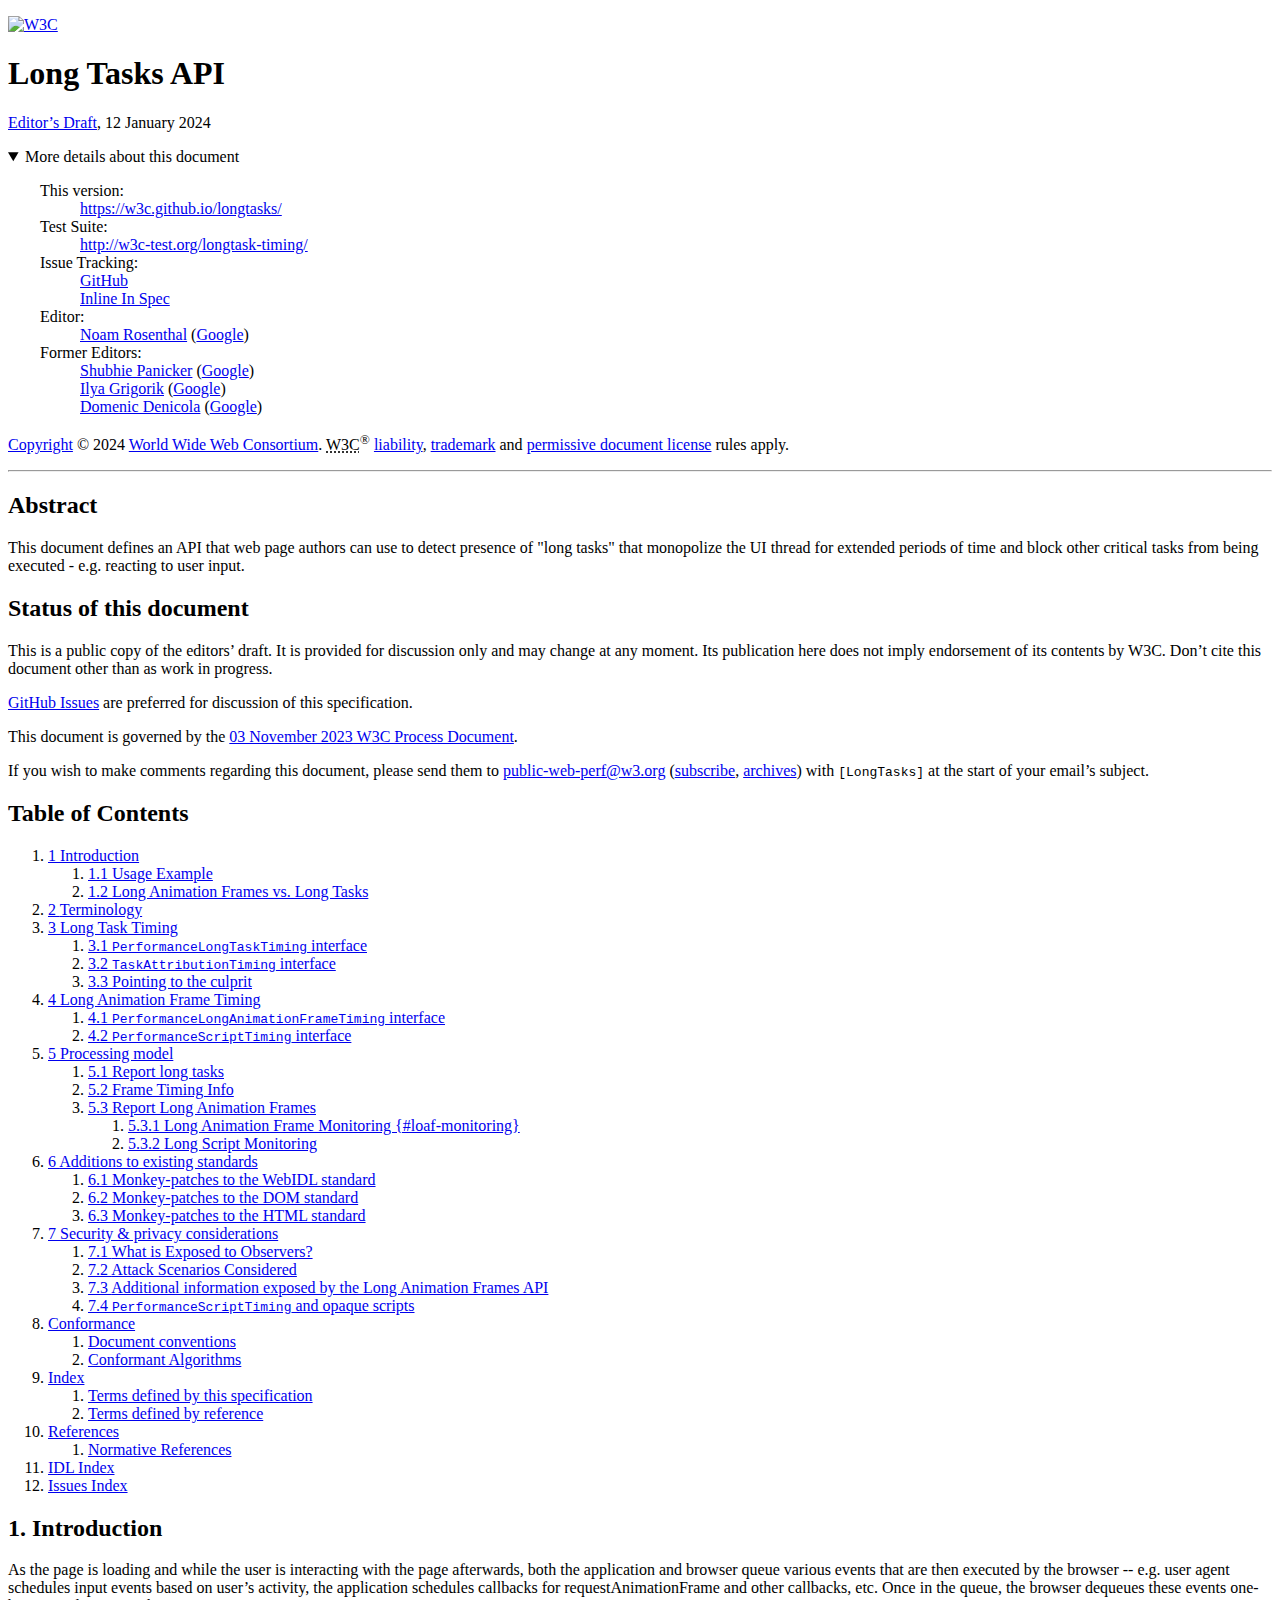
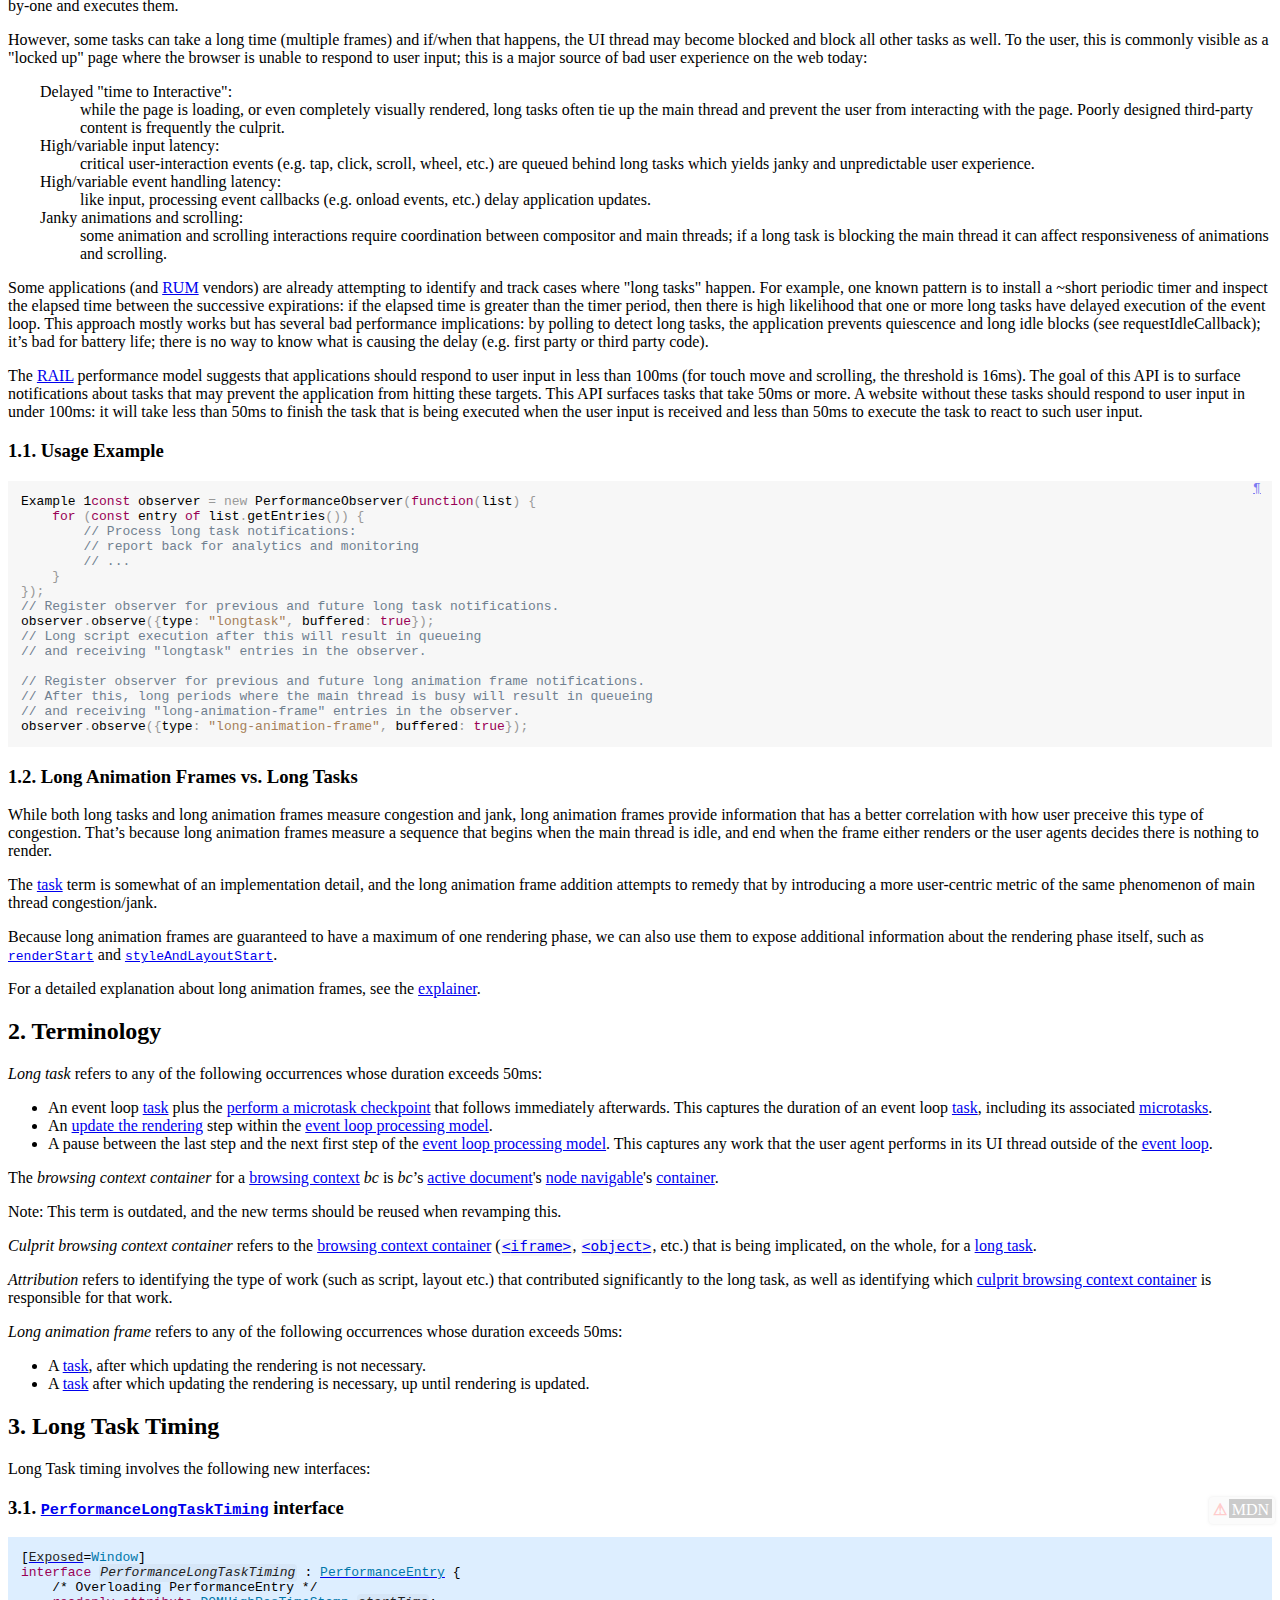
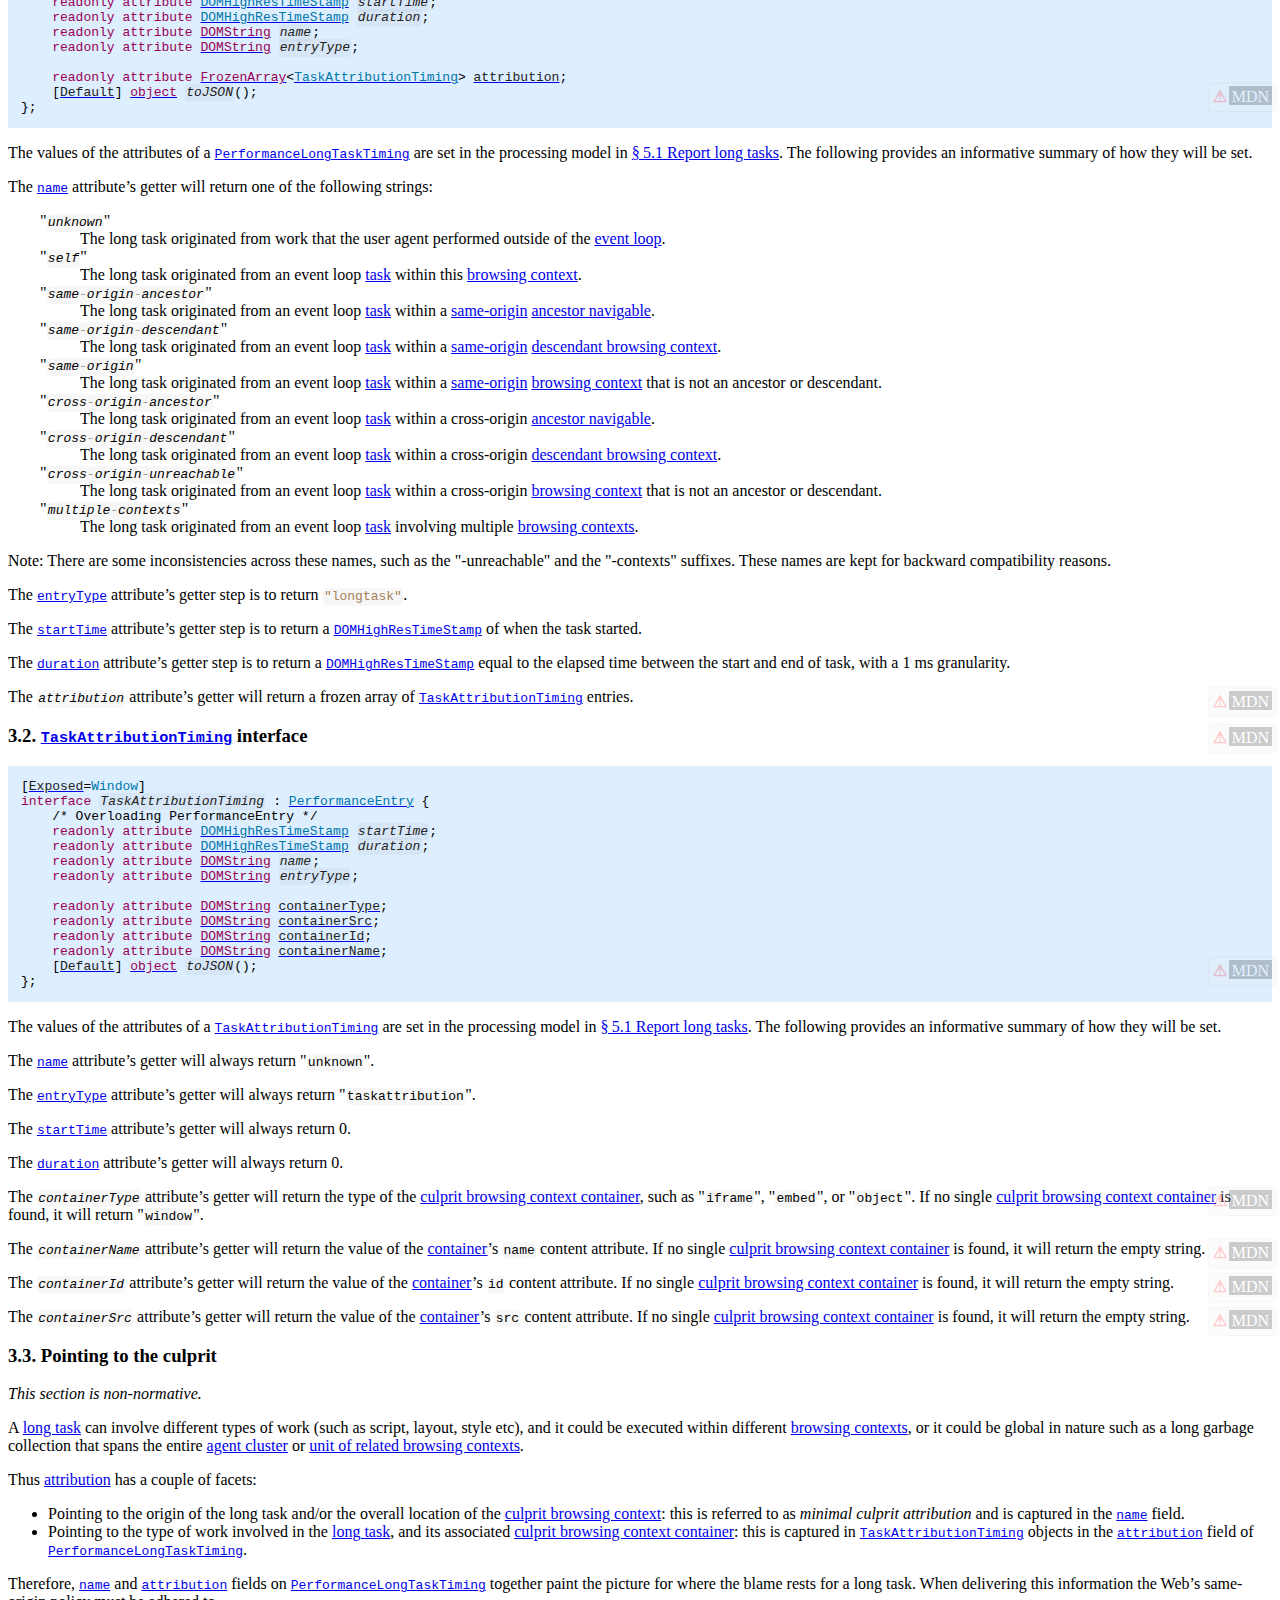
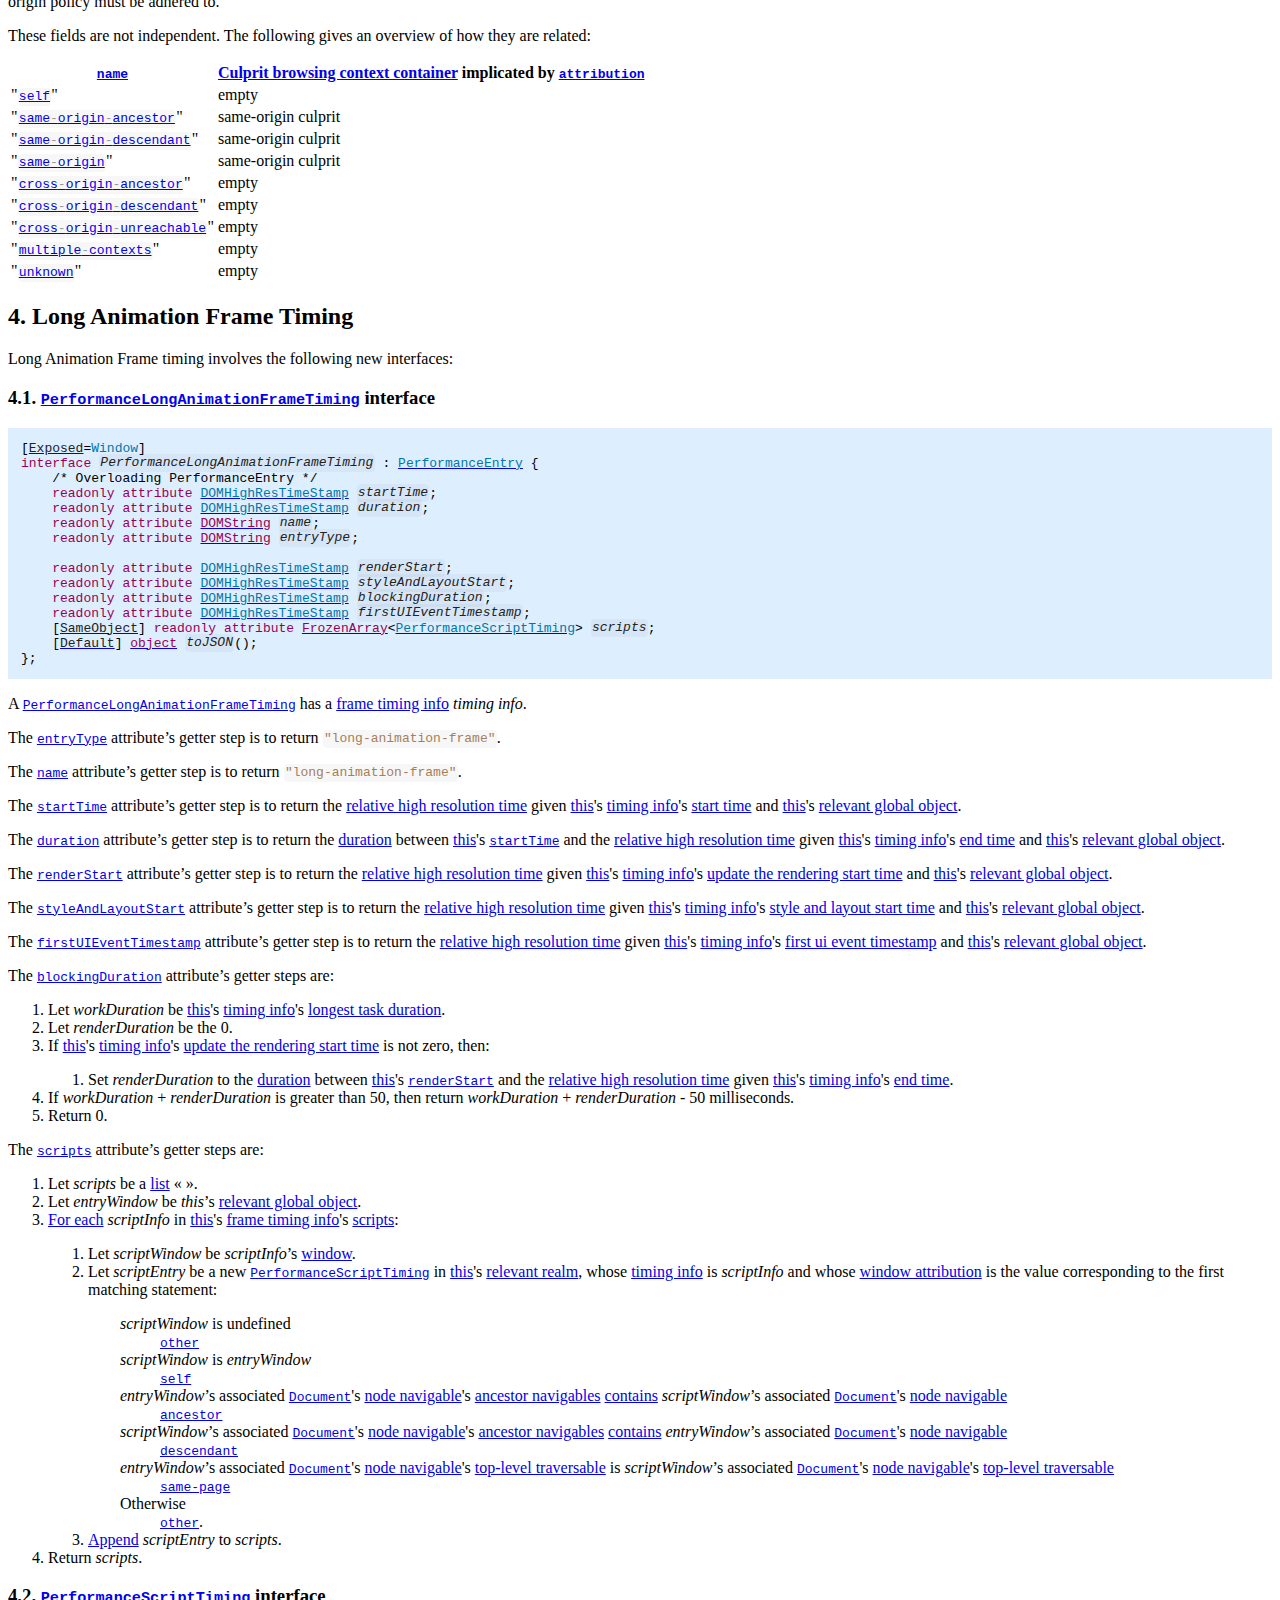
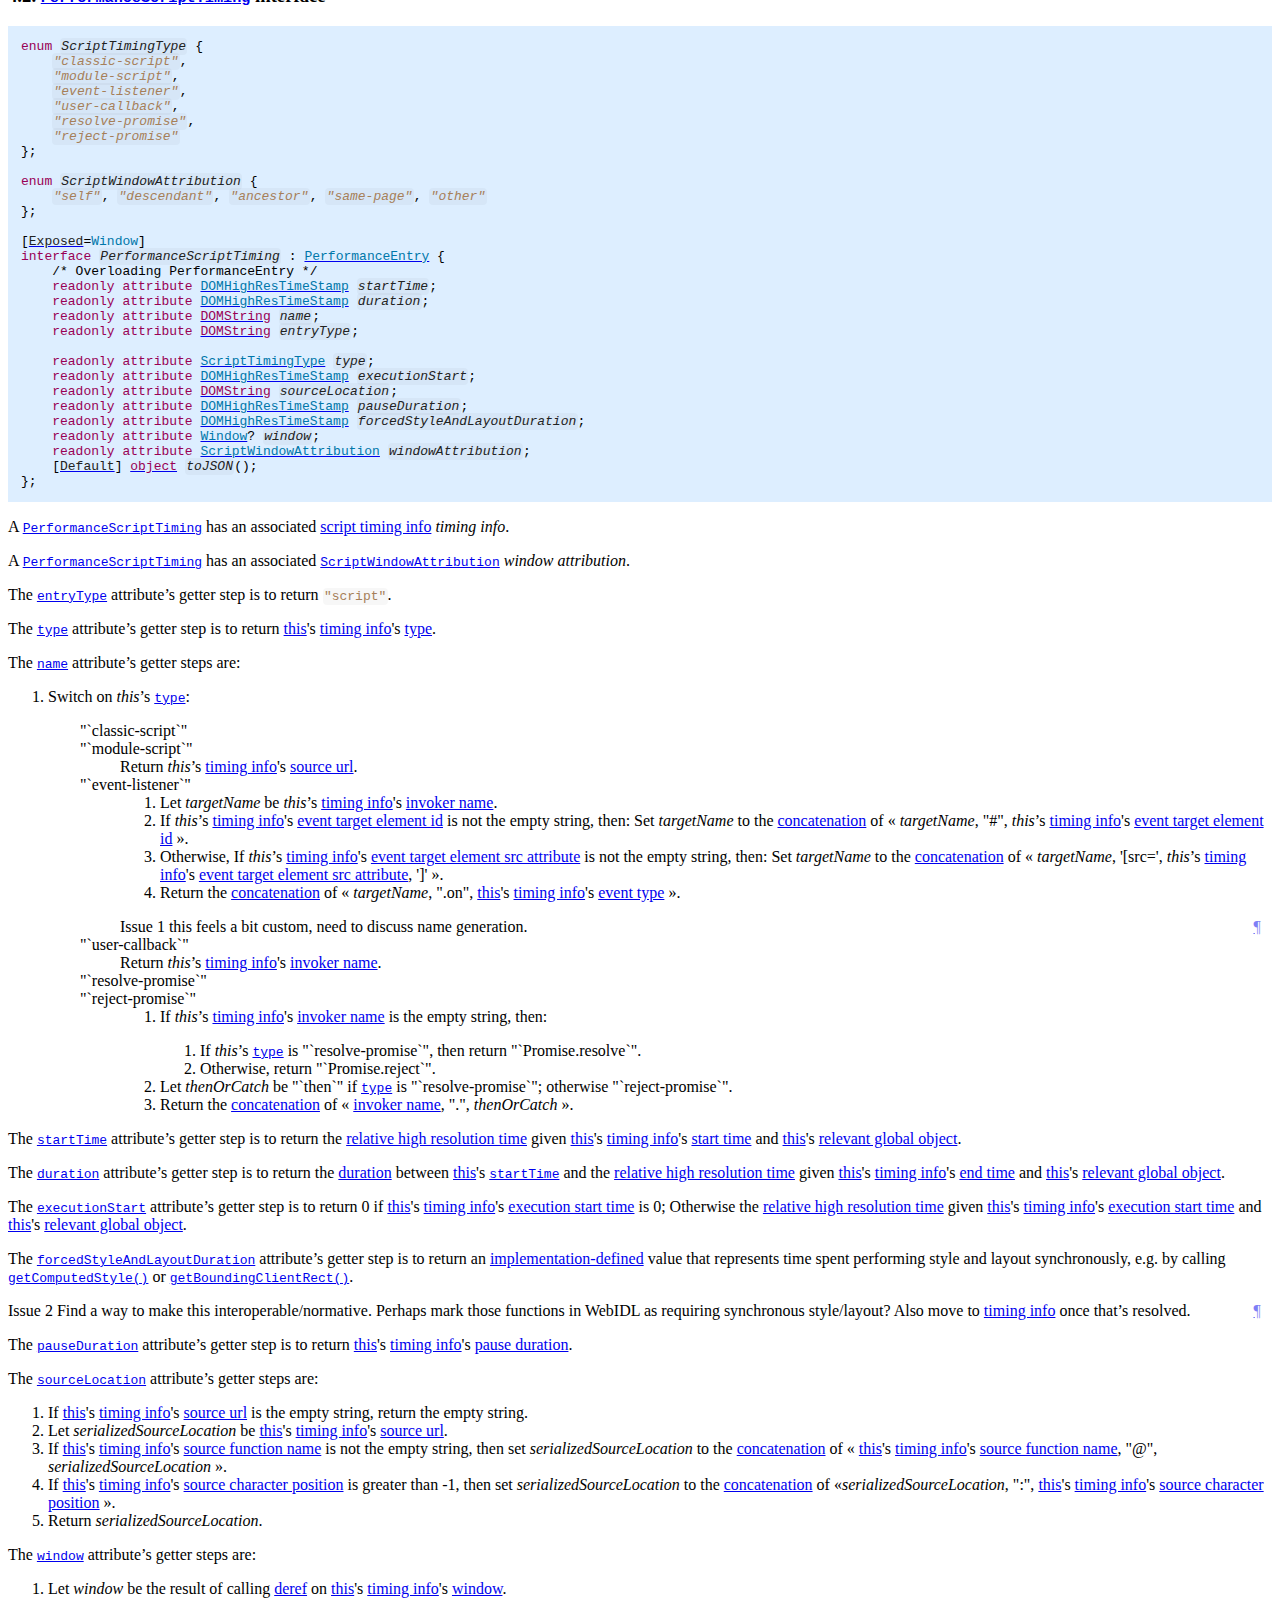
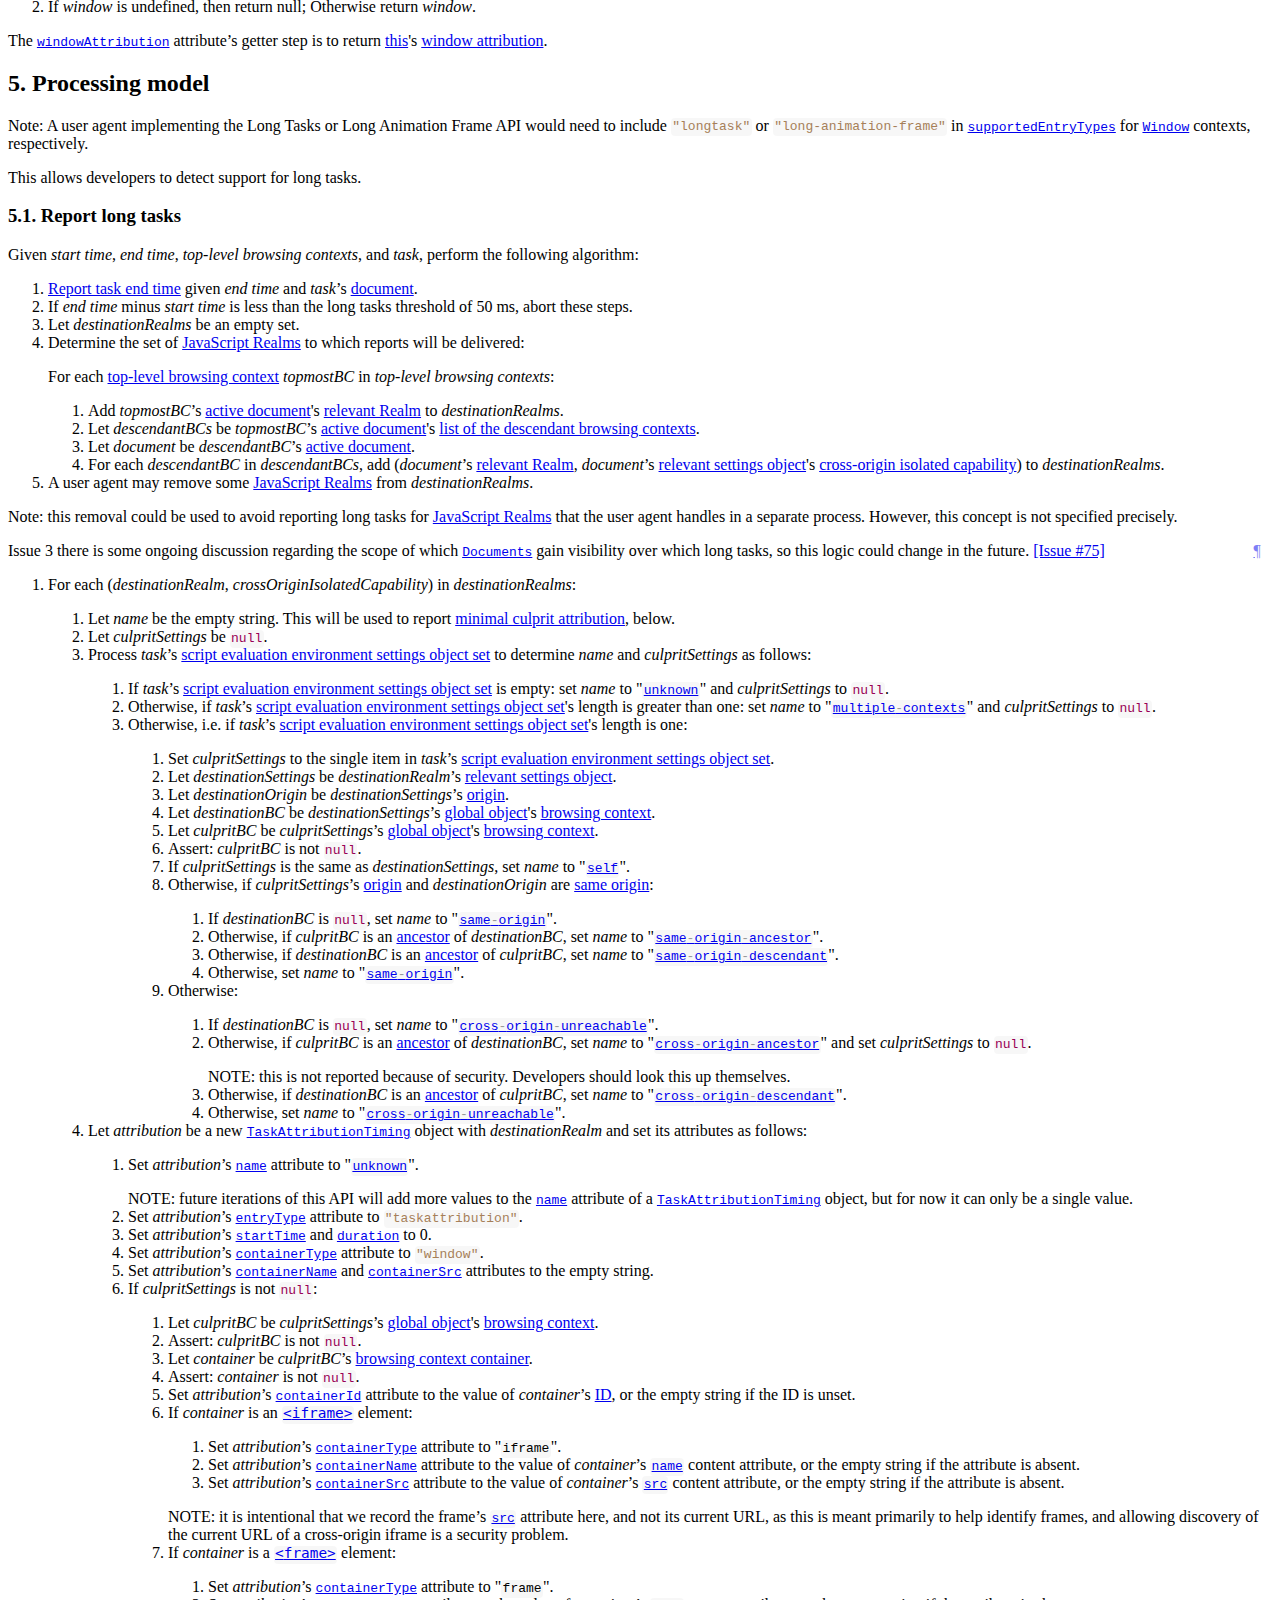
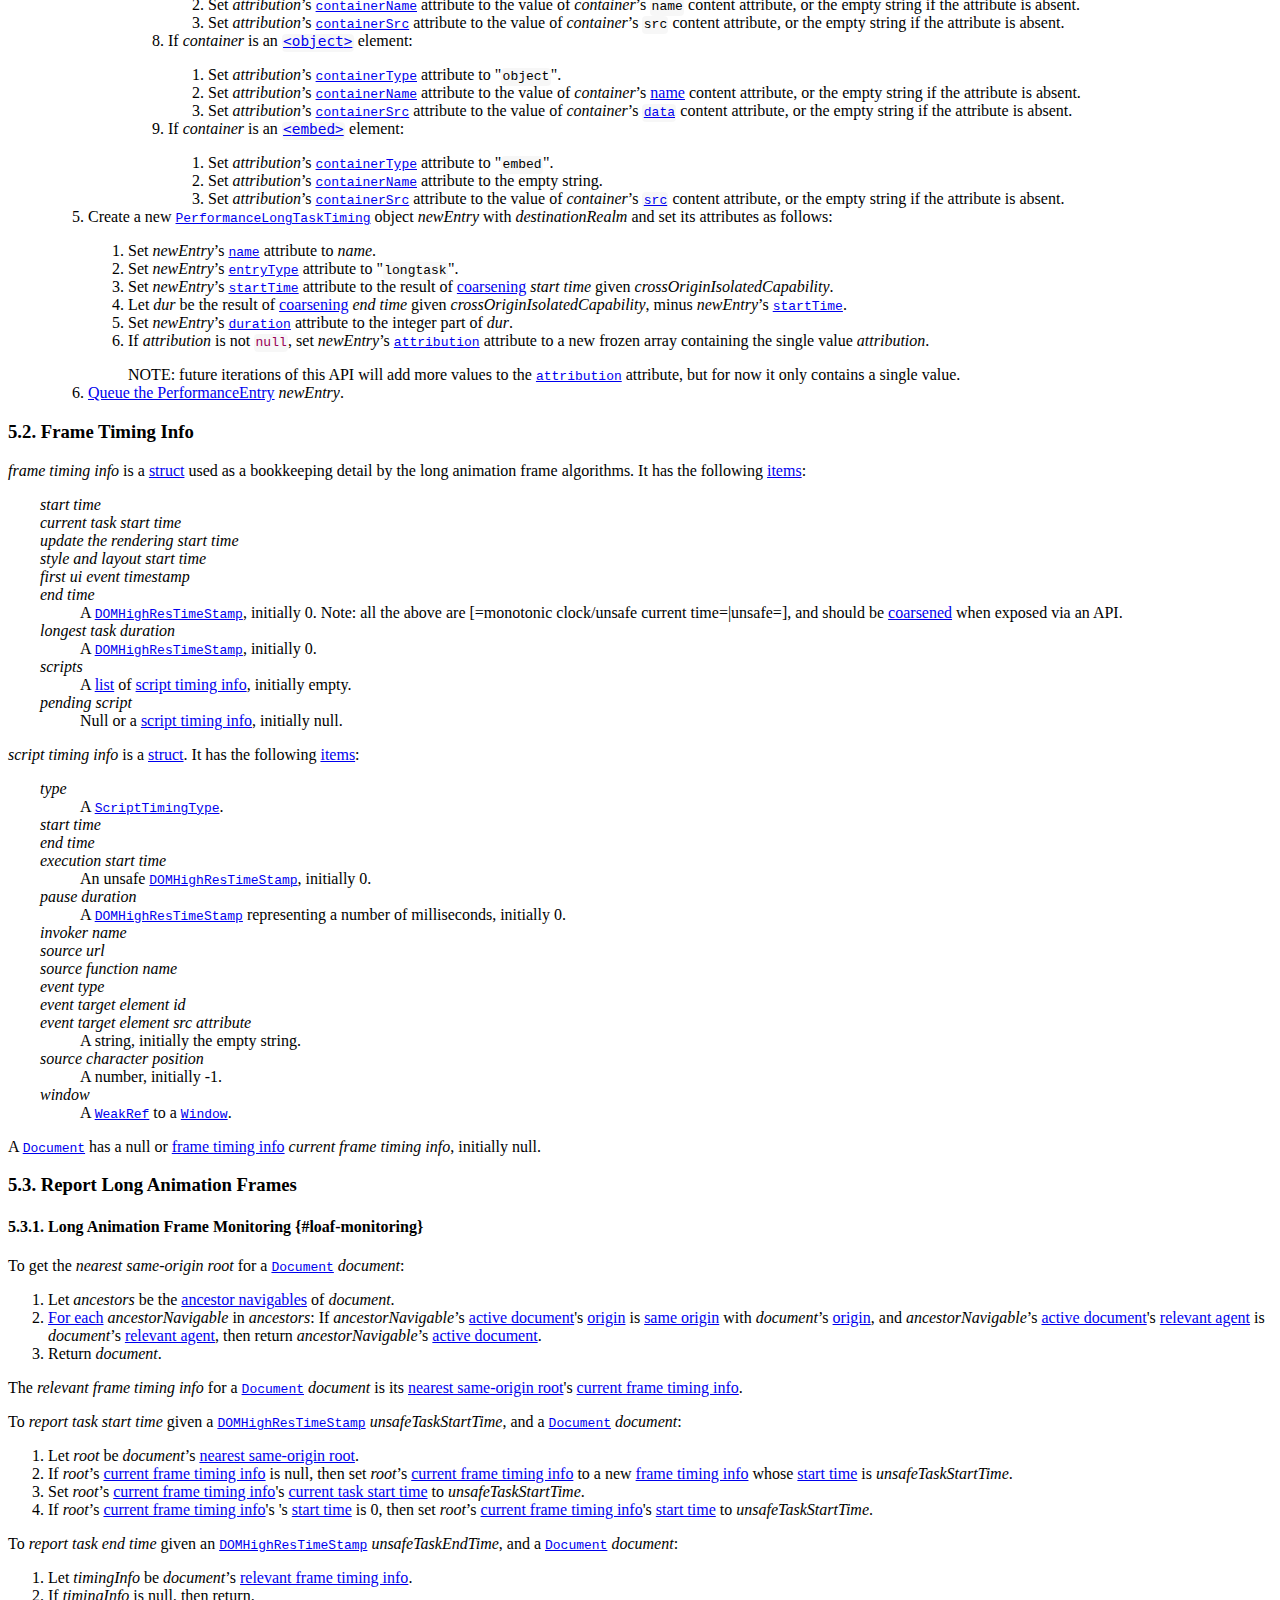
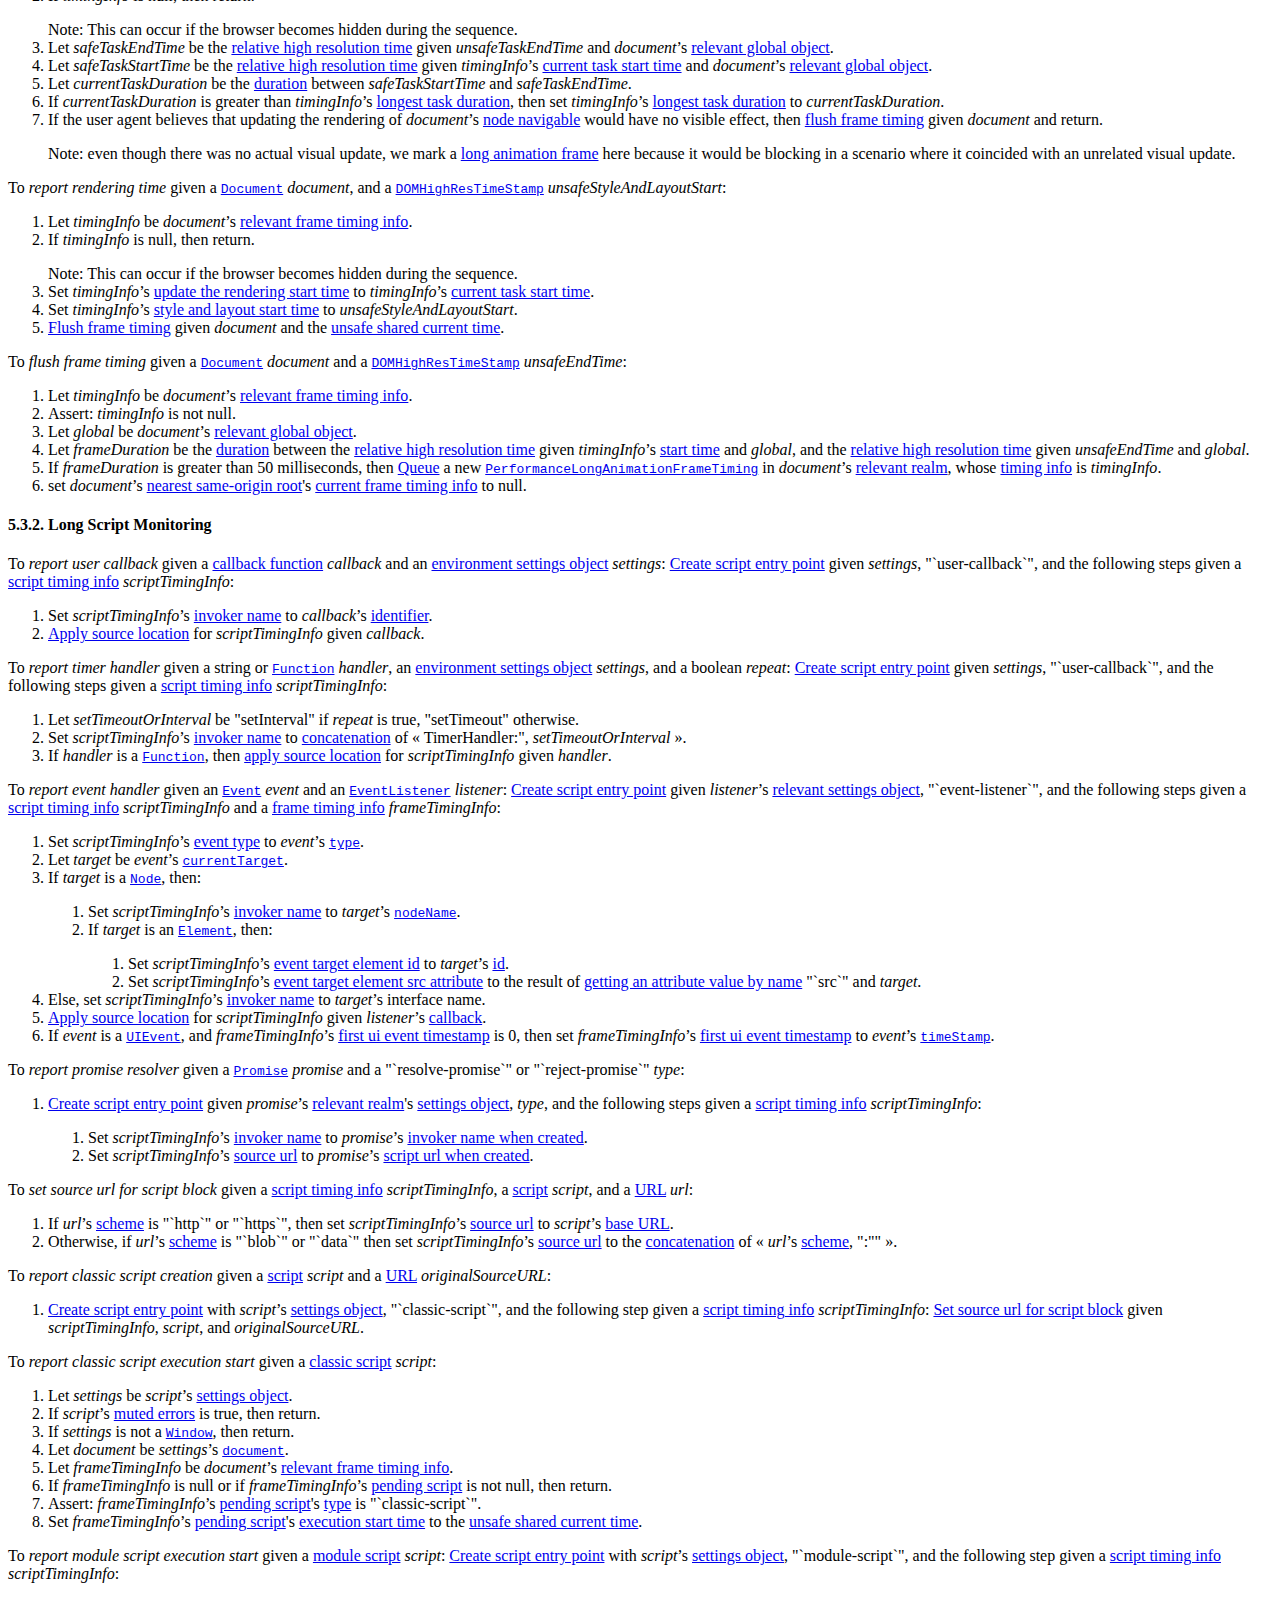
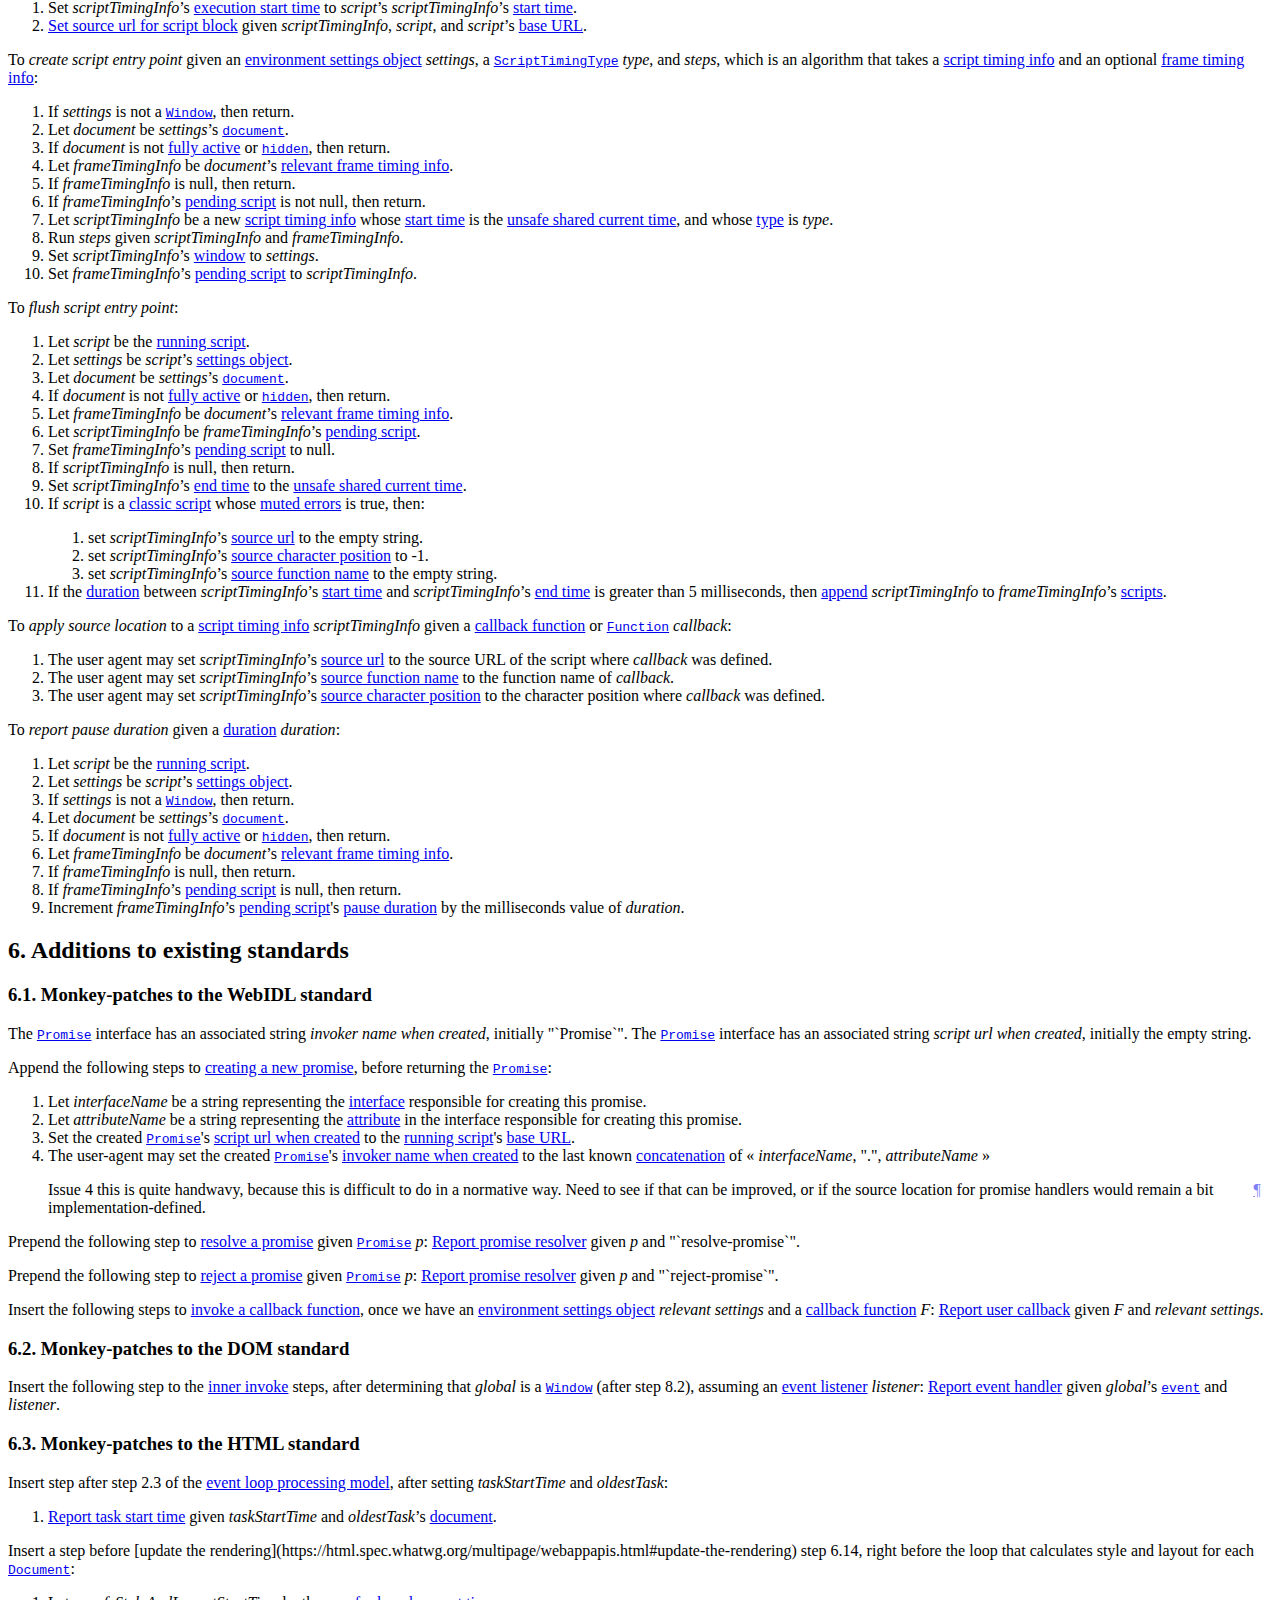
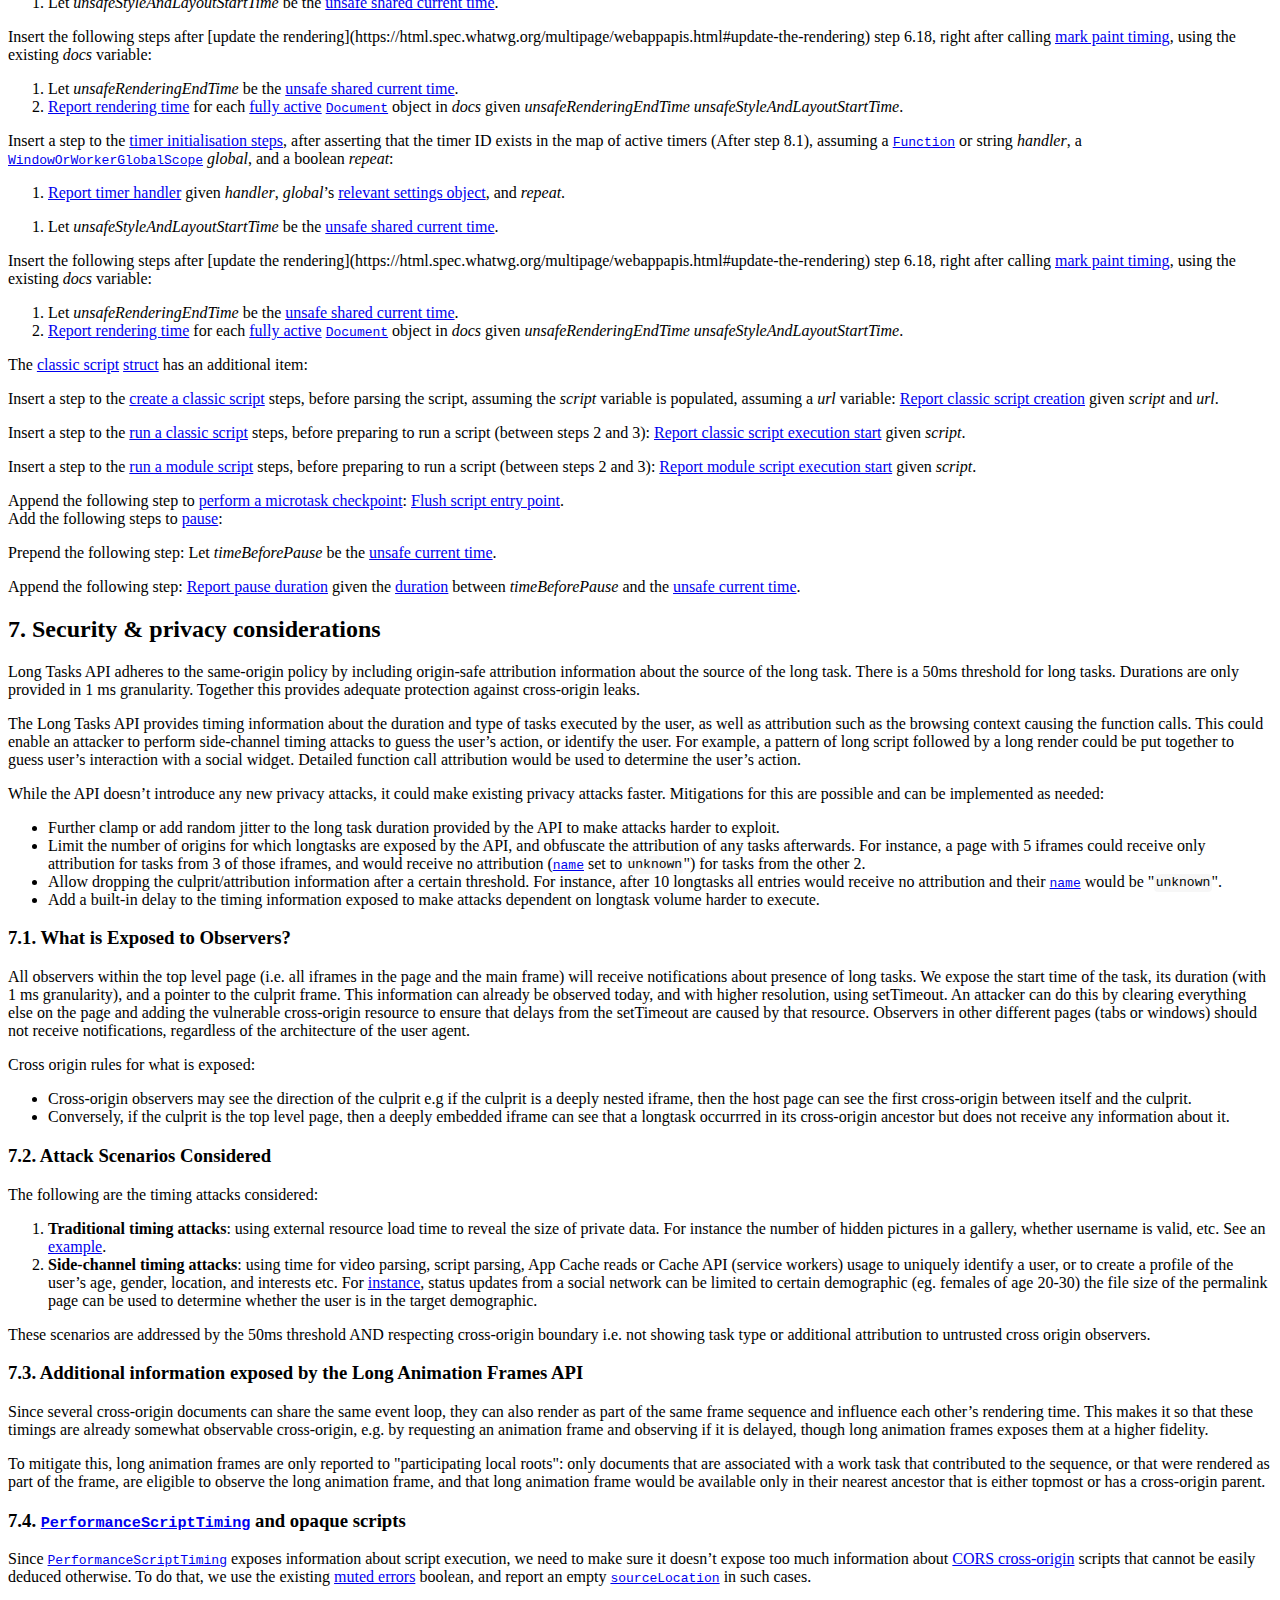
==== commit 6c9537e8: "deploy: 98833a6ad229aad8059c3c0405e3d9828970e7d6" ====
--- a/index.html
+++ b/index.html
@@ -893,7 +893,7 @@
   <div class="head">
    <p data-fill-with="logo"><a class="logo" href="https://www.w3.org/"> <img alt="W3C" height="48" src="https://www.w3.org/StyleSheets/TR/2021/logos/W3C" width="72"> </a> </p>
    <h1 class="p-name no-ref" id="title">Long Tasks API</h1>
-   <p id="w3c-state"><a href="https://www.w3.org/standards/types#ED">Editor’s Draft</a>, <time class="dt-updated" datetime="2024-01-08">8 January 2024</time></p>
+   <p id="w3c-state"><a href="https://www.w3.org/standards/types#ED">Editor’s Draft</a>, <time class="dt-updated" datetime="2024-01-12">12 January 2024</time></p>
    <details open>
     <summary>More details about this document</summary>
     <div data-fill-with="spec-metadata">
@@ -1251,11 +1251,35 @@
     <li data-md>
      <p>Let <var>scripts</var> be a <a data-link-type="dfn" href="https://infra.spec.whatwg.org/#list" id="ref-for-list">list</a> « ».</p>
     <li data-md>
+     <p>Let <var>entryWindow</var> be <var>this</var>’s <a data-link-type="dfn" href="https://html.spec.whatwg.org/multipage/webappapis.html#concept-relevant-global" id="ref-for-concept-relevant-global⑤">relevant global object</a>.</p>
+    <li data-md>
      <p><a data-link-type="dfn" href="https://infra.spec.whatwg.org/#list-iterate" id="ref-for-list-iterate">For each</a> <var>scriptInfo</var> in <a data-link-type="dfn" href="https://webidl.spec.whatwg.org/#this" id="ref-for-this①⑤">this</a>'s <a data-link-type="dfn" href="#frame-timing-info" id="ref-for-frame-timing-info①">frame timing info</a>'s <a data-link-type="dfn" href="#frame-timing-info-scripts" id="ref-for-frame-timing-info-scripts">scripts</a>:</p>
      <ol>
       <li data-md>
+       <p>Let <var>scriptWindow</var> be <var>scriptInfo</var>’s <a data-link-type="dfn" href="#script-timing-info-window" id="ref-for-script-timing-info-window">window</a>.</p>
+      <li data-md>
        <p>Let <var>scriptEntry</var> be a new <code class="idl"><a data-link-type="idl" href="#performancescripttiming" id="ref-for-performancescripttiming①">PerformanceScriptTiming</a></code> in <a data-link-type="dfn" href="https://webidl.spec.whatwg.org/#this" id="ref-for-this①⑥">this</a>'s <a data-link-type="dfn" href="https://html.spec.whatwg.org/multipage/webappapis.html#concept-relevant-realm" id="ref-for-concept-relevant-realm">relevant realm</a>,
- whose <a data-link-type="dfn" href="#performancescripttiming-timing-info" id="ref-for-performancescripttiming-timing-info">timing info</a> is <var>scriptInfo</var>.</p>
+whose <a data-link-type="dfn" href="#performancescripttiming-timing-info" id="ref-for-performancescripttiming-timing-info">timing info</a> is <var>scriptInfo</var> and whose <a data-link-type="dfn" href="#performancescripttiming-window-attribution" id="ref-for-performancescripttiming-window-attribution">window attribution</a> is the value corresponding to the first matching statement:</p>
+       <dl>
+        <dt data-md><var>scriptWindow</var> is undefined
+        <dd data-md>
+         <p><code class="idl"><a data-link-type="idl" href="#dom-scriptwindowattribution-other" id="ref-for-dom-scriptwindowattribution-other">other</a></code></p>
+        <dt data-md><var>scriptWindow</var> is <var>entryWindow</var>
+        <dd data-md>
+         <p><code class="idl"><a data-link-type="idl" href="#dom-scriptwindowattribution-self" id="ref-for-dom-scriptwindowattribution-self">self</a></code></p>
+        <dt data-md><var>entryWindow</var>’s associated <code class="idl"><a data-link-type="idl" href="https://dom.spec.whatwg.org/#document" id="ref-for-document">Document</a></code>'s <a data-link-type="dfn" href="https://html.spec.whatwg.org/multipage/document-sequences.html#node-navigable" id="ref-for-node-navigable①">node navigable</a>'s <a data-link-type="dfn" href="https://html.spec.whatwg.org/multipage/document-sequences.html#ancestor-navigables" id="ref-for-ancestor-navigables②">ancestor navigables</a> <a data-link-type="dfn" href="https://infra.spec.whatwg.org/#list-contain" id="ref-for-list-contain">contains</a> <var>scriptWindow</var>’s associated <code class="idl"><a data-link-type="idl" href="https://dom.spec.whatwg.org/#document" id="ref-for-document①">Document</a></code>'s <a data-link-type="dfn" href="https://html.spec.whatwg.org/multipage/document-sequences.html#node-navigable" id="ref-for-node-navigable②">node navigable</a>
+        <dd data-md>
+         <p><code class="idl"><a data-link-type="idl" href="#dom-scriptwindowattribution-ancestor" id="ref-for-dom-scriptwindowattribution-ancestor">ancestor</a></code></p>
+        <dt data-md><var>scriptWindow</var>’s associated <code class="idl"><a data-link-type="idl" href="https://dom.spec.whatwg.org/#document" id="ref-for-document②">Document</a></code>'s <a data-link-type="dfn" href="https://html.spec.whatwg.org/multipage/document-sequences.html#node-navigable" id="ref-for-node-navigable③">node navigable</a>'s <a data-link-type="dfn" href="https://html.spec.whatwg.org/multipage/document-sequences.html#ancestor-navigables" id="ref-for-ancestor-navigables③">ancestor navigables</a> <a data-link-type="dfn" href="https://infra.spec.whatwg.org/#list-contain" id="ref-for-list-contain①">contains</a> <var>entryWindow</var>’s associated <code class="idl"><a data-link-type="idl" href="https://dom.spec.whatwg.org/#document" id="ref-for-document③">Document</a></code>'s <a data-link-type="dfn" href="https://html.spec.whatwg.org/multipage/document-sequences.html#node-navigable" id="ref-for-node-navigable④">node navigable</a>
+        <dd data-md>
+         <p><code class="idl"><a data-link-type="idl" href="#dom-scriptwindowattribution-descendant" id="ref-for-dom-scriptwindowattribution-descendant">descendant</a></code></p>
+        <dt data-md><var>entryWindow</var>’s associated <code class="idl"><a data-link-type="idl" href="https://dom.spec.whatwg.org/#document" id="ref-for-document④">Document</a></code>'s <a data-link-type="dfn" href="https://html.spec.whatwg.org/multipage/document-sequences.html#node-navigable" id="ref-for-node-navigable⑤">node navigable</a>'s <a data-link-type="dfn" href="https://html.spec.whatwg.org/multipage/document-sequences.html#nav-top" id="ref-for-nav-top">top-level traversable</a> is <var>scriptWindow</var>’s associated <code class="idl"><a data-link-type="idl" href="https://dom.spec.whatwg.org/#document" id="ref-for-document⑤">Document</a></code>'s <a data-link-type="dfn" href="https://html.spec.whatwg.org/multipage/document-sequences.html#node-navigable" id="ref-for-node-navigable⑥">node navigable</a>'s <a data-link-type="dfn" href="https://html.spec.whatwg.org/multipage/document-sequences.html#nav-top" id="ref-for-nav-top①">top-level traversable</a>
+        <dd data-md>
+         <p><code class="idl"><a data-link-type="idl" href="#dom-scriptwindowattribution-same-page" id="ref-for-dom-scriptwindowattribution-same-page">same-page</a></code></p>
+        <dt data-md>Otherwise
+        <dd data-md>
+         <p><code class="idl"><a data-link-type="idl" href="#dom-scriptwindowattribution-other" id="ref-for-dom-scriptwindowattribution-other①">other</a></code>.</p>
+       </dl>
       <li data-md>
        <p><a data-link-type="dfn" href="https://infra.spec.whatwg.org/#list-append" id="ref-for-list-append">Append</a> <var>scriptEntry</var> to <var>scripts</var>.</p>
      </ol>
@@ -1272,6 +1296,10 @@
     <dfn class="idl-code" data-dfn-for="ScriptTimingType" data-dfn-type="enum-value" data-export id="dom-scripttimingtype-reject-promise"><code class="highlight"><c- s><c- u>"reject-promise"</c-></c-></code><a class="self-link" href="#dom-scripttimingtype-reject-promise"></a></dfn>
 };
 
+<c- b>enum</c-> <dfn class="dfn-paneled idl-code" data-dfn-type="enum" data-export id="enumdef-scriptwindowattribution"><code class="highlight"><c- g>ScriptWindowAttribution</c-></code></dfn> {
+    <dfn class="dfn-paneled idl-code" data-dfn-for="ScriptWindowAttribution" data-dfn-type="enum-value" data-export id="dom-scriptwindowattribution-self"><code class="highlight"><c- s><c- u>"self"</c-></c-></code></dfn>, <dfn class="dfn-paneled idl-code" data-dfn-for="ScriptWindowAttribution" data-dfn-type="enum-value" data-export id="dom-scriptwindowattribution-descendant"><code class="highlight"><c- s><c- u>"descendant"</c-></c-></code></dfn>, <dfn class="dfn-paneled idl-code" data-dfn-for="ScriptWindowAttribution" data-dfn-type="enum-value" data-export id="dom-scriptwindowattribution-ancestor"><code class="highlight"><c- s><c- u>"ancestor"</c-></c-></code></dfn>, <dfn class="dfn-paneled idl-code" data-dfn-for="ScriptWindowAttribution" data-dfn-type="enum-value" data-export id="dom-scriptwindowattribution-same-page"><code class="highlight"><c- s><c- u>"same-page"</c-></c-></code></dfn>, <dfn class="dfn-paneled idl-code" data-dfn-for="ScriptWindowAttribution" data-dfn-type="enum-value" data-export id="dom-scriptwindowattribution-other"><code class="highlight"><c- s><c- u>"other"</c-></c-></code></dfn>
+};
+
 [<a class="idl-code" data-link-type="extended-attribute" href="https://webidl.spec.whatwg.org/#Exposed" id="ref-for-Exposed③"><c- g>Exposed</c-></a>=<c- n>Window</c->]
 <c- b>interface</c-> <dfn class="dfn-paneled idl-code" data-dfn-type="interface" data-export id="performancescripttiming"><code class="highlight"><c- g>PerformanceScriptTiming</c-></code></dfn> : <a data-link-type="idl-name" href="https://w3c.github.io/performance-timeline/#the-performanceentry-interface" id="ref-for-the-performanceentry-interface③"><c- n>PerformanceEntry</c-></a> {
     /* Overloading PerformanceEntry */
@@ -1283,10 +1311,15 @@
     <c- b>readonly</c-> <c- b>attribute</c-> <a data-link-type="idl-name" href="#enumdef-scripttimingtype" id="ref-for-enumdef-scripttimingtype"><c- n>ScriptTimingType</c-></a> <dfn class="dfn-paneled idl-code" data-dfn-for="PerformanceScriptTiming" data-dfn-type="attribute" data-export data-readonly data-type="ScriptTimingType" id="dom-performancescripttiming-type"><code class="highlight"><c- g>type</c-></code></dfn>;
     <c- b>readonly</c-> <c- b>attribute</c-> <a data-link-type="idl-name" href="https://w3c.github.io/hr-time/#idl-def-domhighrestimestamp" id="ref-for-idl-def-domhighrestimestamp①④"><c- n>DOMHighResTimeStamp</c-></a> <dfn class="dfn-paneled idl-code" data-dfn-for="PerformanceScriptTiming" data-dfn-type="attribute" data-export data-readonly data-type="DOMHighResTimeStamp" id="dom-performancescripttiming-executionstart"><code class="highlight"><c- g>executionStart</c-></code></dfn>;
     <c- b>readonly</c-> <c- b>attribute</c-> <a class="idl-code" data-link-type="interface" href="https://webidl.spec.whatwg.org/#idl-DOMString" id="ref-for-idl-DOMString①②"><c- b>DOMString</c-></a> <dfn class="dfn-paneled idl-code" data-dfn-for="PerformanceScriptTiming" data-dfn-type="attribute" data-export data-readonly data-type="DOMString" id="dom-performancescripttiming-sourcelocation"><code class="highlight"><c- g>sourceLocation</c-></code></dfn>;
+    <c- b>readonly</c-> <c- b>attribute</c-> <a data-link-type="idl-name" href="https://w3c.github.io/hr-time/#idl-def-domhighrestimestamp" id="ref-for-idl-def-domhighrestimestamp①⑤"><c- n>DOMHighResTimeStamp</c-></a> <dfn class="dfn-paneled idl-code" data-dfn-for="PerformanceScriptTiming" data-dfn-type="attribute" data-export data-readonly data-type="DOMHighResTimeStamp" id="dom-performancescripttiming-pauseduration"><code class="highlight"><c- g>pauseDuration</c-></code></dfn>;
+    <c- b>readonly</c-> <c- b>attribute</c-> <a data-link-type="idl-name" href="https://w3c.github.io/hr-time/#idl-def-domhighrestimestamp" id="ref-for-idl-def-domhighrestimestamp①⑥"><c- n>DOMHighResTimeStamp</c-></a> <dfn class="dfn-paneled idl-code" data-dfn-for="PerformanceScriptTiming" data-dfn-type="attribute" data-export data-readonly data-type="DOMHighResTimeStamp" id="dom-performancescripttiming-forcedstyleandlayoutduration"><code class="highlight"><c- g>forcedStyleAndLayoutDuration</c-></code></dfn>;
+    <c- b>readonly</c-> <c- b>attribute</c-> <a data-link-type="idl-name" href="https://html.spec.whatwg.org/multipage/nav-history-apis.html#window" id="ref-for-window"><c- n>Window</c-></a>? <dfn class="dfn-paneled idl-code" data-dfn-for="PerformanceScriptTiming" data-dfn-type="attribute" data-export data-readonly data-type="Window?" id="dom-performancescripttiming-window"><code class="highlight"><c- g>window</c-></code></dfn>;
+    <c- b>readonly</c-> <c- b>attribute</c-> <a data-link-type="idl-name" href="#enumdef-scriptwindowattribution" id="ref-for-enumdef-scriptwindowattribution"><c- n>ScriptWindowAttribution</c-></a> <dfn class="dfn-paneled idl-code" data-dfn-for="PerformanceScriptTiming" data-dfn-type="attribute" data-export data-readonly data-type="ScriptWindowAttribution" id="dom-performancescripttiming-windowattribution"><code class="highlight"><c- g>windowAttribution</c-></code></dfn>;
     [<a class="idl-code" data-link-type="extended-attribute" href="https://webidl.spec.whatwg.org/#Default" id="ref-for-Default③"><c- g>Default</c-></a>] <a class="idl-code" data-link-type="interface" href="https://webidl.spec.whatwg.org/#idl-object" id="ref-for-idl-object③"><c- b>object</c-></a> <dfn class="idl-code" data-dfn-for="PerformanceScriptTiming" data-dfn-type="method" data-export data-lt="toJSON()" id="dom-performancescripttiming-tojson"><code class="highlight"><c- g>toJSON</c-></code><a class="self-link" href="#dom-performancescripttiming-tojson"></a></dfn>();
 };
 </pre>
    <p>A <code class="idl"><a data-link-type="idl" href="#performancescripttiming" id="ref-for-performancescripttiming③">PerformanceScriptTiming</a></code> has an associated <a data-link-type="dfn" href="#script-timing-info" id="ref-for-script-timing-info">script timing info</a> <dfn class="dfn-paneled" data-dfn-for="PerformanceScriptTiming" data-dfn-type="dfn" data-noexport id="performancescripttiming-timing-info">timing info</dfn>.</p>
+   <p>A <code class="idl"><a data-link-type="idl" href="#performancescripttiming" id="ref-for-performancescripttiming④">PerformanceScriptTiming</a></code> has an associated <code class="idl"><a data-link-type="idl" href="#enumdef-scriptwindowattribution" id="ref-for-enumdef-scriptwindowattribution①">ScriptWindowAttribution</a></code> <dfn class="dfn-paneled" data-dfn-for="PerformanceScriptTiming" data-dfn-type="dfn" data-noexport id="performancescripttiming-window-attribution">window attribution</dfn>.</p>
    <p>The <code class="idl"><a data-link-type="idl" href="#dom-performancescripttiming-entrytype" id="ref-for-dom-performancescripttiming-entrytype">entryType</a></code> attribute’s getter step is to return <code class="highlight"><c- u>"script"</c-></code>.</p>
    <p>The <code class="idl"><a data-link-type="idl" href="#dom-performancescripttiming-type" id="ref-for-dom-performancescripttiming-type">type</a></code> attribute’s getter step is to return <a data-link-type="dfn" href="https://webidl.spec.whatwg.org/#this" id="ref-for-this①⑦">this</a>'s <a data-link-type="dfn" href="#performancescripttiming-timing-info" id="ref-for-performancescripttiming-timing-info①">timing info</a>'s <a data-link-type="dfn" href="#script-timing-info-type" id="ref-for-script-timing-info-type">type</a>.</p>
    <p>The <code class="idl"><a data-link-type="idl" href="#dom-performancescripttiming-name" id="ref-for-dom-performancescripttiming-name">name</a></code> attribute’s getter steps are:</p>
@@ -1336,26 +1369,37 @@
        </ol>
      </dl>
    </ol>
-   <p>The <code class="idl"><a data-link-type="idl" href="#dom-performancescripttiming-starttime" id="ref-for-dom-performancescripttiming-starttime">startTime</a></code> attribute’s getter step is to return the <a data-link-type="dfn" href="https://w3c.github.io/hr-time/#dfn-relative-high-resolution-time" id="ref-for-dfn-relative-high-resolution-time⑥">relative high resolution time</a> given <a data-link-type="dfn" href="https://webidl.spec.whatwg.org/#this" id="ref-for-this①⑨">this</a>'s <a data-link-type="dfn" href="#performancescripttiming-timing-info" id="ref-for-performancescripttiming-timing-info①①">timing info</a>'s <a data-link-type="dfn" href="#script-timing-info-start-time" id="ref-for-script-timing-info-start-time">start time</a> and <a data-link-type="dfn" href="https://webidl.spec.whatwg.org/#this" id="ref-for-this②⓪">this</a>'s <a data-link-type="dfn" href="https://html.spec.whatwg.org/multipage/webappapis.html#concept-relevant-global" id="ref-for-concept-relevant-global⑤">relevant global object</a>.</p>
-   <p>The <code class="idl"><a data-link-type="idl" href="#dom-performancescripttiming-duration" id="ref-for-dom-performancescripttiming-duration">duration</a></code> attribute’s getter step is to return the <a data-link-type="dfn" href="https://w3c.github.io/hr-time/#dfn-duration" id="ref-for-dfn-duration②">duration</a> between <a data-link-type="dfn" href="https://webidl.spec.whatwg.org/#this" id="ref-for-this②①">this</a>'s <code class="idl"><a data-link-type="idl" href="#dom-performancescripttiming-starttime" id="ref-for-dom-performancescripttiming-starttime①">startTime</a></code> and the <a data-link-type="dfn" href="https://w3c.github.io/hr-time/#dfn-relative-high-resolution-time" id="ref-for-dfn-relative-high-resolution-time⑦">relative high resolution time</a> given <a data-link-type="dfn" href="https://webidl.spec.whatwg.org/#this" id="ref-for-this②②">this</a>'s <a data-link-type="dfn" href="#performancescripttiming-timing-info" id="ref-for-performancescripttiming-timing-info①②">timing info</a>'s <a data-link-type="dfn" href="#script-timing-info-end-time" id="ref-for-script-timing-info-end-time">end time</a> and <a data-link-type="dfn" href="https://webidl.spec.whatwg.org/#this" id="ref-for-this②③">this</a>'s <a data-link-type="dfn" href="https://html.spec.whatwg.org/multipage/webappapis.html#concept-relevant-global" id="ref-for-concept-relevant-global⑥">relevant global object</a>.</p>
-   <p>The <code class="idl"><a data-link-type="idl" href="#dom-performancescripttiming-executionstart" id="ref-for-dom-performancescripttiming-executionstart">executionStart</a></code> attribute’s getter step is to return 0 if <a data-link-type="dfn" href="https://webidl.spec.whatwg.org/#this" id="ref-for-this②④">this</a>'s <a data-link-type="dfn" href="#performancescripttiming-timing-info" id="ref-for-performancescripttiming-timing-info①③">timing info</a>'s <a data-link-type="dfn" href="#script-timing-info-execution-start-time" id="ref-for-script-timing-info-execution-start-time">execution start time</a> is 0; Otherwise the <a data-link-type="dfn" href="https://w3c.github.io/hr-time/#dfn-relative-high-resolution-time" id="ref-for-dfn-relative-high-resolution-time⑧">relative high resolution time</a> given <a data-link-type="dfn" href="https://webidl.spec.whatwg.org/#this" id="ref-for-this②⑤">this</a>'s <a data-link-type="dfn" href="#performancescripttiming-timing-info" id="ref-for-performancescripttiming-timing-info①④">timing info</a>'s <a data-link-type="dfn" href="#script-timing-info-execution-start-time" id="ref-for-script-timing-info-execution-start-time①">execution start time</a> and <a data-link-type="dfn" href="https://webidl.spec.whatwg.org/#this" id="ref-for-this②⑥">this</a>'s <a data-link-type="dfn" href="https://html.spec.whatwg.org/multipage/webappapis.html#concept-relevant-global" id="ref-for-concept-relevant-global⑦">relevant global object</a>.</p>
+   <p>The <code class="idl"><a data-link-type="idl" href="#dom-performancescripttiming-starttime" id="ref-for-dom-performancescripttiming-starttime">startTime</a></code> attribute’s getter step is to return the <a data-link-type="dfn" href="https://w3c.github.io/hr-time/#dfn-relative-high-resolution-time" id="ref-for-dfn-relative-high-resolution-time⑥">relative high resolution time</a> given <a data-link-type="dfn" href="https://webidl.spec.whatwg.org/#this" id="ref-for-this①⑨">this</a>'s <a data-link-type="dfn" href="#performancescripttiming-timing-info" id="ref-for-performancescripttiming-timing-info①①">timing info</a>'s <a data-link-type="dfn" href="#script-timing-info-start-time" id="ref-for-script-timing-info-start-time">start time</a> and <a data-link-type="dfn" href="https://webidl.spec.whatwg.org/#this" id="ref-for-this②⓪">this</a>'s <a data-link-type="dfn" href="https://html.spec.whatwg.org/multipage/webappapis.html#concept-relevant-global" id="ref-for-concept-relevant-global⑥">relevant global object</a>.</p>
+   <p>The <code class="idl"><a data-link-type="idl" href="#dom-performancescripttiming-duration" id="ref-for-dom-performancescripttiming-duration">duration</a></code> attribute’s getter step is to return the <a data-link-type="dfn" href="https://w3c.github.io/hr-time/#dfn-duration" id="ref-for-dfn-duration②">duration</a> between <a data-link-type="dfn" href="https://webidl.spec.whatwg.org/#this" id="ref-for-this②①">this</a>'s <code class="idl"><a data-link-type="idl" href="#dom-performancescripttiming-starttime" id="ref-for-dom-performancescripttiming-starttime①">startTime</a></code> and the <a data-link-type="dfn" href="https://w3c.github.io/hr-time/#dfn-relative-high-resolution-time" id="ref-for-dfn-relative-high-resolution-time⑦">relative high resolution time</a> given <a data-link-type="dfn" href="https://webidl.spec.whatwg.org/#this" id="ref-for-this②②">this</a>'s <a data-link-type="dfn" href="#performancescripttiming-timing-info" id="ref-for-performancescripttiming-timing-info①②">timing info</a>'s <a data-link-type="dfn" href="#script-timing-info-end-time" id="ref-for-script-timing-info-end-time">end time</a> and <a data-link-type="dfn" href="https://webidl.spec.whatwg.org/#this" id="ref-for-this②③">this</a>'s <a data-link-type="dfn" href="https://html.spec.whatwg.org/multipage/webappapis.html#concept-relevant-global" id="ref-for-concept-relevant-global⑦">relevant global object</a>.</p>
+   <p>The <code class="idl"><a data-link-type="idl" href="#dom-performancescripttiming-executionstart" id="ref-for-dom-performancescripttiming-executionstart">executionStart</a></code> attribute’s getter step is to return 0 if <a data-link-type="dfn" href="https://webidl.spec.whatwg.org/#this" id="ref-for-this②④">this</a>'s <a data-link-type="dfn" href="#performancescripttiming-timing-info" id="ref-for-performancescripttiming-timing-info①③">timing info</a>'s <a data-link-type="dfn" href="#script-timing-info-execution-start-time" id="ref-for-script-timing-info-execution-start-time">execution start time</a> is 0; Otherwise the <a data-link-type="dfn" href="https://w3c.github.io/hr-time/#dfn-relative-high-resolution-time" id="ref-for-dfn-relative-high-resolution-time⑧">relative high resolution time</a> given <a data-link-type="dfn" href="https://webidl.spec.whatwg.org/#this" id="ref-for-this②⑤">this</a>'s <a data-link-type="dfn" href="#performancescripttiming-timing-info" id="ref-for-performancescripttiming-timing-info①④">timing info</a>'s <a data-link-type="dfn" href="#script-timing-info-execution-start-time" id="ref-for-script-timing-info-execution-start-time①">execution start time</a> and <a data-link-type="dfn" href="https://webidl.spec.whatwg.org/#this" id="ref-for-this②⑥">this</a>'s <a data-link-type="dfn" href="https://html.spec.whatwg.org/multipage/webappapis.html#concept-relevant-global" id="ref-for-concept-relevant-global⑧">relevant global object</a>.</p>
+   <p>The <code class="idl"><a data-link-type="idl" href="#dom-performancescripttiming-forcedstyleandlayoutduration" id="ref-for-dom-performancescripttiming-forcedstyleandlayoutduration">forcedStyleAndLayoutDuration</a></code> attribute’s getter step is to return an <a data-link-type="dfn" href="https://infra.spec.whatwg.org/#implementation-defined" id="ref-for-implementation-defined">implementation-defined</a> value that represents time spent performing style and layout synchronously, e.g. by calling <code class="idl"><a data-link-type="idl" href="https://drafts.csswg.org/cssom-1/#dom-window-getcomputedstyle" id="ref-for-dom-window-getcomputedstyle">getComputedStyle()</a></code> or <code class="idl"><a data-link-type="idl" href="https://drafts.csswg.org/cssom-view-1/#dom-element-getboundingclientrect" id="ref-for-dom-element-getboundingclientrect">getBoundingClientRect()</a></code>.</p>
+   <p class="issue" id="issue-64d28a1e"><a class="self-link" href="#issue-64d28a1e"></a> Find a way to make this interoperable/normative. Perhaps mark those functions in WebIDL as requiring synchronous style/layout? Also move to <a data-link-type="dfn" href="#performancescripttiming-timing-info" id="ref-for-performancescripttiming-timing-info①⑤">timing info</a> once that’s resolved.</p>
+   <p>The <code class="idl"><a data-link-type="idl" href="#dom-performancescripttiming-pauseduration" id="ref-for-dom-performancescripttiming-pauseduration">pauseDuration</a></code> attribute’s getter step is to return <a data-link-type="dfn" href="https://webidl.spec.whatwg.org/#this" id="ref-for-this②⑦">this</a>'s <a data-link-type="dfn" href="#performancescripttiming-timing-info" id="ref-for-performancescripttiming-timing-info①⑥">timing info</a>'s <a data-link-type="dfn" href="#script-timing-info-pause-duration" id="ref-for-script-timing-info-pause-duration">pause duration</a>.</p>
    <p>The <code class="idl"><a data-link-type="idl" href="#dom-performancescripttiming-sourcelocation" id="ref-for-dom-performancescripttiming-sourcelocation">sourceLocation</a></code> attribute’s getter steps are:</p>
    <ol>
     <li data-md>
-     <p>If <a data-link-type="dfn" href="https://webidl.spec.whatwg.org/#this" id="ref-for-this②⑦">this</a>'s <a data-link-type="dfn" href="#performancescripttiming-timing-info" id="ref-for-performancescripttiming-timing-info①⑤">timing info</a>'s <a data-link-type="dfn" href="#script-timing-info-source-url" id="ref-for-script-timing-info-source-url①">source url</a> is the empty string, return the empty string.</p>
+     <p>If <a data-link-type="dfn" href="https://webidl.spec.whatwg.org/#this" id="ref-for-this②⑧">this</a>'s <a data-link-type="dfn" href="#performancescripttiming-timing-info" id="ref-for-performancescripttiming-timing-info①⑦">timing info</a>'s <a data-link-type="dfn" href="#script-timing-info-source-url" id="ref-for-script-timing-info-source-url①">source url</a> is the empty string, return the empty string.</p>
     <li data-md>
-     <p>Let <var>serializedSourceLocation</var> be <a data-link-type="dfn" href="https://webidl.spec.whatwg.org/#this" id="ref-for-this②⑧">this</a>'s <a data-link-type="dfn" href="#performancescripttiming-timing-info" id="ref-for-performancescripttiming-timing-info①⑥">timing info</a>'s <a data-link-type="dfn" href="#script-timing-info-source-url" id="ref-for-script-timing-info-source-url②">source url</a>.</p>
+     <p>Let <var>serializedSourceLocation</var> be <a data-link-type="dfn" href="https://webidl.spec.whatwg.org/#this" id="ref-for-this②⑨">this</a>'s <a data-link-type="dfn" href="#performancescripttiming-timing-info" id="ref-for-performancescripttiming-timing-info①⑧">timing info</a>'s <a data-link-type="dfn" href="#script-timing-info-source-url" id="ref-for-script-timing-info-source-url②">source url</a>.</p>
     <li data-md>
-     <p>If <a data-link-type="dfn" href="https://webidl.spec.whatwg.org/#this" id="ref-for-this②⑨">this</a>'s <a data-link-type="dfn" href="#performancescripttiming-timing-info" id="ref-for-performancescripttiming-timing-info①⑦">timing info</a>'s <a data-link-type="dfn" href="#script-timing-info-source-function-name" id="ref-for-script-timing-info-source-function-name">source function name</a> is not the empty string, then
-set <var>serializedSourceLocation</var> to the <a data-link-type="dfn" href="https://infra.spec.whatwg.org/#string-concatenate" id="ref-for-string-concatenate④">concatenation</a> of « <a data-link-type="dfn" href="https://webidl.spec.whatwg.org/#this" id="ref-for-this③⓪">this</a>'s <a data-link-type="dfn" href="#performancescripttiming-timing-info" id="ref-for-performancescripttiming-timing-info①⑧">timing info</a>'s <a data-link-type="dfn" href="#script-timing-info-source-function-name" id="ref-for-script-timing-info-source-function-name①">source function name</a>, "@", <var>serializedSourceLocation</var> ».</p>
+     <p>If <a data-link-type="dfn" href="https://webidl.spec.whatwg.org/#this" id="ref-for-this③⓪">this</a>'s <a data-link-type="dfn" href="#performancescripttiming-timing-info" id="ref-for-performancescripttiming-timing-info①⑨">timing info</a>'s <a data-link-type="dfn" href="#script-timing-info-source-function-name" id="ref-for-script-timing-info-source-function-name">source function name</a> is not the empty string, then
+set <var>serializedSourceLocation</var> to the <a data-link-type="dfn" href="https://infra.spec.whatwg.org/#string-concatenate" id="ref-for-string-concatenate④">concatenation</a> of « <a data-link-type="dfn" href="https://webidl.spec.whatwg.org/#this" id="ref-for-this③①">this</a>'s <a data-link-type="dfn" href="#performancescripttiming-timing-info" id="ref-for-performancescripttiming-timing-info②⓪">timing info</a>'s <a data-link-type="dfn" href="#script-timing-info-source-function-name" id="ref-for-script-timing-info-source-function-name①">source function name</a>, "@", <var>serializedSourceLocation</var> ».</p>
     <li data-md>
-     <p>If <a data-link-type="dfn" href="https://webidl.spec.whatwg.org/#this" id="ref-for-this③①">this</a>'s <a data-link-type="dfn" href="#performancescripttiming-timing-info" id="ref-for-performancescripttiming-timing-info①⑨">timing info</a>'s <a data-link-type="dfn" href="#script-timing-info-source-character-position" id="ref-for-script-timing-info-source-character-position">source character position</a> is greater than -1, then
-set <var>serializedSourceLocation</var> to the <a data-link-type="dfn" href="https://infra.spec.whatwg.org/#string-concatenate" id="ref-for-string-concatenate⑤">concatenation</a> of «<var>serializedSourceLocation</var>, ":", <a data-link-type="dfn" href="https://webidl.spec.whatwg.org/#this" id="ref-for-this③②">this</a>'s <a data-link-type="dfn" href="#performancescripttiming-timing-info" id="ref-for-performancescripttiming-timing-info②⓪">timing info</a>'s <a data-link-type="dfn" href="#script-timing-info-source-character-position" id="ref-for-script-timing-info-source-character-position①">source character position</a> ».</p>
+     <p>If <a data-link-type="dfn" href="https://webidl.spec.whatwg.org/#this" id="ref-for-this③②">this</a>'s <a data-link-type="dfn" href="#performancescripttiming-timing-info" id="ref-for-performancescripttiming-timing-info②①">timing info</a>'s <a data-link-type="dfn" href="#script-timing-info-source-character-position" id="ref-for-script-timing-info-source-character-position">source character position</a> is greater than -1, then
+set <var>serializedSourceLocation</var> to the <a data-link-type="dfn" href="https://infra.spec.whatwg.org/#string-concatenate" id="ref-for-string-concatenate⑤">concatenation</a> of «<var>serializedSourceLocation</var>, ":", <a data-link-type="dfn" href="https://webidl.spec.whatwg.org/#this" id="ref-for-this③③">this</a>'s <a data-link-type="dfn" href="#performancescripttiming-timing-info" id="ref-for-performancescripttiming-timing-info②②">timing info</a>'s <a data-link-type="dfn" href="#script-timing-info-source-character-position" id="ref-for-script-timing-info-source-character-position①">source character position</a> ».</p>
     <li data-md>
      <p>Return <var>serializedSourceLocation</var>.</p>
    </ol>
+   <p>The <code class="idl"><a data-link-type="idl" href="#dom-performancescripttiming-window" id="ref-for-dom-performancescripttiming-window">window</a></code> attribute’s getter steps are:</p>
+   <ol>
+    <li data-md>
+     <p>Let <var>window</var> be the result of calling <a data-link-type="dfn" href="https://tc39.es/ecma262/multipage/managing-memory.html#sec-weakrefderef" id="ref-for-sec-weakrefderef">deref</a> on <a data-link-type="dfn" href="https://webidl.spec.whatwg.org/#this" id="ref-for-this③④">this</a>'s <a data-link-type="dfn" href="#performancescripttiming-timing-info" id="ref-for-performancescripttiming-timing-info②③">timing info</a>'s <a data-link-type="dfn" href="#script-timing-info-window" id="ref-for-script-timing-info-window①">window</a>.</p>
+    <li data-md>
+     <p>If <var>window</var> is undefined, then return null; Otherwise return <var>window</var>.</p>
+   </ol>
+   <p>The <code class="idl"><a data-link-type="idl" href="#dom-performancescripttiming-windowattribution" id="ref-for-dom-performancescripttiming-windowattribution">windowAttribution</a></code> attribute’s getter step is to return <a data-link-type="dfn" href="https://webidl.spec.whatwg.org/#this" id="ref-for-this③⑤">this</a>'s <a data-link-type="dfn" href="#performancescripttiming-window-attribution" id="ref-for-performancescripttiming-window-attribution①">window attribution</a>.</p>
    <h2 class="heading settled" data-level="5" id="sec-processing-model"><span class="secno">5. </span><span class="content">Processing model</span><a class="self-link" href="#sec-processing-model"></a></h2>
-   <p class="note" role="note"><span class="marker">Note:</span> A user agent implementing the Long Tasks or Long Animation Frame API would need to include <code class="highlight"><c- u>"longtask"</c-></code> or <code class="highlight"><c- u>"long-animation-frame"</c-></code> in <code class="idl"><a data-link-type="idl" href="https://w3c.github.io/performance-timeline/#supportedentrytypes-attribute" id="ref-for-supportedentrytypes-attribute">supportedEntryTypes</a></code> for <code class="idl"><a data-link-type="idl" href="https://html.spec.whatwg.org/multipage/nav-history-apis.html#window" id="ref-for-window">Window</a></code> contexts, respectively.</p>
+   <p class="note" role="note"><span class="marker">Note:</span> A user agent implementing the Long Tasks or Long Animation Frame API would need to include <code class="highlight"><c- u>"longtask"</c-></code> or <code class="highlight"><c- u>"long-animation-frame"</c-></code> in <code class="idl"><a data-link-type="idl" href="https://w3c.github.io/performance-timeline/#supportedentrytypes-attribute" id="ref-for-supportedentrytypes-attribute">supportedEntryTypes</a></code> for <code class="idl"><a data-link-type="idl" href="https://html.spec.whatwg.org/multipage/nav-history-apis.html#window" id="ref-for-window①">Window</a></code> contexts, respectively.</p>
    <p>This allows developers to detect support for long tasks.</p>
    <h3 class="heading settled" data-level="5.1" id="report-long-tasks"><span class="secno">5.1. </span><span class="content">Report long tasks</span><a class="self-link" href="#report-long-tasks"></a></h3>
    <div class="algorithm" data-algorithm="Report long tasks">
@@ -1384,7 +1428,7 @@
       <p>A user agent may remove some <a data-link-type="dfn" href="https://tc39.github.io/ecma262/#sec-code-realms" id="ref-for-sec-code-realms①">JavaScript Realms</a> from <var>destinationRealms</var>.</p>
     </ol>
     <p class="note" role="note"><span class="marker">Note:</span> this removal could be used to avoid reporting long tasks for <a data-link-type="dfn" href="https://tc39.github.io/ecma262/#sec-code-realms" id="ref-for-sec-code-realms②">JavaScript Realms</a> that the user agent handles in a separate process. However, this concept is not specified precisely.</p>
-    <p class="issue" id="issue-63aa4f38"><a class="self-link" href="#issue-63aa4f38"></a> there is some ongoing discussion regarding the scope of which <code class="idl"><a data-link-type="idl" href="https://dom.spec.whatwg.org/#document" id="ref-for-document">Documents</a></code> gain visibility over which long tasks, so this logic could change in the future. <a href="https://github.com/w3c/longtasks/issues/75">[Issue #75]</a></p>
+    <p class="issue" id="issue-63aa4f38"><a class="self-link" href="#issue-63aa4f38"></a> there is some ongoing discussion regarding the scope of which <code class="idl"><a data-link-type="idl" href="https://dom.spec.whatwg.org/#document" id="ref-for-document⑥">Documents</a></code> gain visibility over which long tasks, so this logic could change in the future. <a href="https://github.com/w3c/longtasks/issues/75">[Issue #75]</a></p>
     <ol>
      <li data-md>
       <p>For each (<var>destinationRealm</var>, <var>crossOriginIsolatedCapability</var>) in <var>destinationRealms</var>:</p>
@@ -1547,12 +1591,12 @@
     <dt data-md><dfn class="dfn-paneled" data-dfn-for="frame timing info" data-dfn-type="dfn" data-noexport id="frame-timing-info-first-ui-event-timestamp">first ui event timestamp</dfn>
     <dt data-md><dfn class="dfn-paneled" data-dfn-for="frame timing info" data-dfn-type="dfn" data-noexport id="frame-timing-info-end-time">end time</dfn>
     <dd data-md>
-     <p>A <code class="idl"><a data-link-type="idl" href="https://w3c.github.io/hr-time/#idl-def-domhighrestimestamp" id="ref-for-idl-def-domhighrestimestamp①⑤">DOMHighResTimeStamp</a></code>, initially 0.
+     <p>A <code class="idl"><a data-link-type="idl" href="https://w3c.github.io/hr-time/#idl-def-domhighrestimestamp" id="ref-for-idl-def-domhighrestimestamp①⑦">DOMHighResTimeStamp</a></code>, initially 0.
 Note: all the above are [=monotonic clock/unsafe current time=|unsafe=],
 and should be <a data-link-type="dfn" href="https://w3c.github.io/hr-time/#dfn-coarsen-time" id="ref-for-dfn-coarsen-time②">coarsened</a> when exposed via an API.</p>
     <dt data-md><dfn class="dfn-paneled" data-dfn-for="frame timing info" data-dfn-type="dfn" data-noexport id="frame-timing-info-longest-task-duration">longest task duration</dfn>
     <dd data-md>
-     <p>A <code class="idl"><a data-link-type="idl" href="https://w3c.github.io/hr-time/#idl-def-domhighrestimestamp" id="ref-for-idl-def-domhighrestimestamp①⑥">DOMHighResTimeStamp</a></code>, initially 0.</p>
+     <p>A <code class="idl"><a data-link-type="idl" href="https://w3c.github.io/hr-time/#idl-def-domhighrestimestamp" id="ref-for-idl-def-domhighrestimestamp①⑧">DOMHighResTimeStamp</a></code>, initially 0.</p>
     <dt data-md><dfn class="dfn-paneled" data-dfn-for="frame timing info" data-dfn-type="dfn" data-noexport id="frame-timing-info-scripts">scripts</dfn>
     <dd data-md>
      <p>A <a data-link-type="dfn" href="https://infra.spec.whatwg.org/#list" id="ref-for-list①">list</a> of <a data-link-type="dfn" href="#script-timing-info" id="ref-for-script-timing-info①">script timing info</a>, initially empty.</p>
@@ -1569,7 +1613,10 @@
     <dt data-md><dfn class="dfn-paneled" data-dfn-for="script timing info" data-dfn-type="dfn" data-noexport id="script-timing-info-end-time">end time</dfn>
     <dt data-md><dfn class="dfn-paneled" data-dfn-for="script timing info" data-dfn-type="dfn" data-noexport id="script-timing-info-execution-start-time">execution start time</dfn>
     <dd data-md>
-     <p>An unsafe <code class="idl"><a data-link-type="idl" href="https://w3c.github.io/hr-time/#idl-def-domhighrestimestamp" id="ref-for-idl-def-domhighrestimestamp①⑦">DOMHighResTimeStamp</a></code>, initially 0.</p>
+     <p>An unsafe <code class="idl"><a data-link-type="idl" href="https://w3c.github.io/hr-time/#idl-def-domhighrestimestamp" id="ref-for-idl-def-domhighrestimestamp①⑨">DOMHighResTimeStamp</a></code>, initially 0.</p>
+    <dt data-md><dfn class="dfn-paneled" data-dfn-for="script timing info" data-dfn-type="dfn" data-noexport id="script-timing-info-pause-duration">pause duration</dfn>
+    <dd data-md>
+     <p>A <code class="idl"><a data-link-type="idl" href="https://w3c.github.io/hr-time/#idl-def-domhighrestimestamp" id="ref-for-idl-def-domhighrestimestamp②⓪">DOMHighResTimeStamp</a></code> representing a number of milliseconds, initially 0.</p>
     <dt data-md><dfn class="dfn-paneled" data-dfn-for="script timing info" data-dfn-type="dfn" data-noexport id="script-timing-info-invoker-name">invoker name</dfn>
     <dt data-md><dfn class="dfn-paneled" data-dfn-for="script timing info" data-dfn-type="dfn" data-noexport id="script-timing-info-source-url">source url</dfn>
     <dt data-md><dfn class="dfn-paneled" data-dfn-for="script timing info" data-dfn-type="dfn" data-noexport id="script-timing-info-source-function-name">source function name</dfn>
@@ -1581,15 +1628,18 @@
     <dt data-md><dfn class="dfn-paneled" data-dfn-for="script timing info" data-dfn-type="dfn" data-noexport id="script-timing-info-source-character-position">source character position</dfn>
     <dd data-md>
      <p>A number, initially -1.</p>
+    <dt data-md><dfn class="dfn-paneled" data-dfn-for="script timing info" data-dfn-type="dfn" data-noexport id="script-timing-info-window">window</dfn>
+    <dd data-md>
+     <p>A <code class="idl"><a data-link-type="idl" href="https://tc39.es/ecma262/multipage/managing-memory.html#sec-weak-ref-objects" id="ref-for-sec-weak-ref-objects">WeakRef</a></code> to a <code class="idl"><a data-link-type="idl" href="https://html.spec.whatwg.org/multipage/nav-history-apis.html#window" id="ref-for-window②">Window</a></code>.</p>
    </dl>
-   <p>A <code class="idl"><a data-link-type="idl" href="https://dom.spec.whatwg.org/#document" id="ref-for-document①">Document</a></code> has a null or <a data-link-type="dfn" href="#frame-timing-info" id="ref-for-frame-timing-info②">frame timing info</a> <dfn class="dfn-paneled" data-dfn-type="dfn" data-noexport id="current-frame-timing-info">current frame timing info</dfn>, initially null.</p>
+   <p>A <code class="idl"><a data-link-type="idl" href="https://dom.spec.whatwg.org/#document" id="ref-for-document⑦">Document</a></code> has a null or <a data-link-type="dfn" href="#frame-timing-info" id="ref-for-frame-timing-info②">frame timing info</a> <dfn class="dfn-paneled" data-dfn-type="dfn" data-noexport id="current-frame-timing-info">current frame timing info</dfn>, initially null.</p>
    <h3 class="heading settled" data-level="5.3" id="loaf-processing-model"><span class="secno">5.3. </span><span class="content">Report Long Animation Frames</span><a class="self-link" href="#loaf-processing-model"></a></h3>
    <h4 class="heading settled" data-level="5.3.1" id="loaf-monitoring"><span class="secno">5.3.1. </span><span class="content">Long Animation Frame Monitoring {#loaf-monitoring}</span><a class="self-link" href="#loaf-monitoring"></a></h4>
    <div class="algorithm" data-algorithm="Accessing the frame timing info">
-     To get the <dfn class="dfn-paneled" data-dfn-type="dfn" data-noexport id="nearest-same-origin-root">nearest same-origin root</dfn> for a <code class="idl"><a data-link-type="idl" href="https://dom.spec.whatwg.org/#document" id="ref-for-document②">Document</a></code> <var>document</var>: 
+     To get the <dfn class="dfn-paneled" data-dfn-type="dfn" data-noexport id="nearest-same-origin-root">nearest same-origin root</dfn> for a <code class="idl"><a data-link-type="idl" href="https://dom.spec.whatwg.org/#document" id="ref-for-document⑧">Document</a></code> <var>document</var>: 
     <ol>
      <li data-md>
-      <p>Let <var>ancestors</var> be the <a data-link-type="dfn" href="https://html.spec.whatwg.org/multipage/document-sequences.html#ancestor-navigables" id="ref-for-ancestor-navigables②">ancestor navigables</a> of <var>document</var>.</p>
+      <p>Let <var>ancestors</var> be the <a data-link-type="dfn" href="https://html.spec.whatwg.org/multipage/document-sequences.html#ancestor-navigables" id="ref-for-ancestor-navigables④">ancestor navigables</a> of <var>document</var>.</p>
      <li data-md>
       <p><a data-link-type="dfn" href="https://infra.spec.whatwg.org/#list-iterate" id="ref-for-list-iterate①">For each</a> <var>ancestorNavigable</var> in <var>ancestors</var>:
 If <var>ancestorNavigable</var>’s <a data-link-type="dfn" href="https://html.spec.whatwg.org/multipage/document-sequences.html#nav-document" id="ref-for-nav-document④">active document</a>'s <a data-link-type="dfn" href="https://dom.spec.whatwg.org/#concept-document-origin" id="ref-for-concept-document-origin">origin</a> is <a data-link-type="dfn" href="https://html.spec.whatwg.org/multipage/browsers.html#same-origin" id="ref-for-same-origin⑦">same origin</a> with <var>document</var>’s <a data-link-type="dfn" href="https://dom.spec.whatwg.org/#concept-document-origin" id="ref-for-concept-document-origin①">origin</a>,
@@ -1598,10 +1648,10 @@
      <li data-md>
       <p>Return <var>document</var>.</p>
     </ol>
-    <p>The <dfn class="dfn-paneled" data-dfn-type="dfn" data-noexport id="relevant-frame-timing-info">relevant frame timing info</dfn> for a <code class="idl"><a data-link-type="idl" href="https://dom.spec.whatwg.org/#document" id="ref-for-document③">Document</a></code> <var>document</var> is its <a data-link-type="dfn" href="#nearest-same-origin-root" id="ref-for-nearest-same-origin-root">nearest same-origin root</a>'s <a data-link-type="dfn" href="#current-frame-timing-info" id="ref-for-current-frame-timing-info">current frame timing info</a>.</p>
+    <p>The <dfn class="dfn-paneled" data-dfn-type="dfn" data-noexport id="relevant-frame-timing-info">relevant frame timing info</dfn> for a <code class="idl"><a data-link-type="idl" href="https://dom.spec.whatwg.org/#document" id="ref-for-document⑨">Document</a></code> <var>document</var> is its <a data-link-type="dfn" href="#nearest-same-origin-root" id="ref-for-nearest-same-origin-root">nearest same-origin root</a>'s <a data-link-type="dfn" href="#current-frame-timing-info" id="ref-for-current-frame-timing-info">current frame timing info</a>.</p>
    </div>
    <div class="algorithm" data-algorithm="Report task start time">
-     To <dfn class="dfn-paneled" data-dfn-type="dfn" data-export id="report-task-start-time">report task start time</dfn> given a <code class="idl"><a data-link-type="idl" href="https://w3c.github.io/hr-time/#idl-def-domhighrestimestamp" id="ref-for-idl-def-domhighrestimestamp①⑧">DOMHighResTimeStamp</a></code> <var>unsafeTaskStartTime</var>, and a <code class="idl"><a data-link-type="idl" href="https://dom.spec.whatwg.org/#document" id="ref-for-document④">Document</a></code> <var>document</var>: 
+     To <dfn class="dfn-paneled" data-dfn-type="dfn" data-export id="report-task-start-time">report task start time</dfn> given a <code class="idl"><a data-link-type="idl" href="https://w3c.github.io/hr-time/#idl-def-domhighrestimestamp" id="ref-for-idl-def-domhighrestimestamp②①">DOMHighResTimeStamp</a></code> <var>unsafeTaskStartTime</var>, and a <code class="idl"><a data-link-type="idl" href="https://dom.spec.whatwg.org/#document" id="ref-for-document①⓪">Document</a></code> <var>document</var>: 
     <ol>
      <li data-md>
       <p>Let <var>root</var> be <var>document</var>’s <a data-link-type="dfn" href="#nearest-same-origin-root" id="ref-for-nearest-same-origin-root①">nearest same-origin root</a>.</p>
@@ -1615,7 +1665,7 @@
     </ol>
    </div>
    <div class="algorithm" data-algorithm="Report task end time">
-     To <dfn class="dfn-paneled" data-dfn-type="dfn" data-export id="report-task-end-time">report task end time</dfn> given an <code class="idl"><a data-link-type="idl" href="https://w3c.github.io/hr-time/#idl-def-domhighrestimestamp" id="ref-for-idl-def-domhighrestimestamp①⑨">DOMHighResTimeStamp</a></code> <var>unsafeTaskEndTime</var>, and a <code class="idl"><a data-link-type="idl" href="https://dom.spec.whatwg.org/#document" id="ref-for-document⑤">Document</a></code> <var>document</var>: 
+     To <dfn class="dfn-paneled" data-dfn-type="dfn" data-export id="report-task-end-time">report task end time</dfn> given an <code class="idl"><a data-link-type="idl" href="https://w3c.github.io/hr-time/#idl-def-domhighrestimestamp" id="ref-for-idl-def-domhighrestimestamp②②">DOMHighResTimeStamp</a></code> <var>unsafeTaskEndTime</var>, and a <code class="idl"><a data-link-type="idl" href="https://dom.spec.whatwg.org/#document" id="ref-for-document①①">Document</a></code> <var>document</var>: 
     <ol>
      <li data-md>
       <p>Let <var>timingInfo</var> be <var>document</var>’s <a data-link-type="dfn" href="#relevant-frame-timing-info" id="ref-for-relevant-frame-timing-info">relevant frame timing info</a>.</p>
@@ -1623,20 +1673,20 @@
       <p>If <var>timingInfo</var> is null, then return.</p>
       <p class="note" role="note"><span class="marker">Note:</span> This can occur if the browser becomes hidden during the sequence.</p>
      <li data-md>
-      <p>Let <var>safeTaskEndTime</var> be the <a data-link-type="dfn" href="https://w3c.github.io/hr-time/#dfn-relative-high-resolution-time" id="ref-for-dfn-relative-high-resolution-time⑨">relative high resolution time</a> given <var>unsafeTaskEndTime</var> and <var>document</var>’s <a data-link-type="dfn" href="https://html.spec.whatwg.org/multipage/webappapis.html#concept-relevant-global" id="ref-for-concept-relevant-global⑧">relevant global object</a>.</p>
-     <li data-md>
-      <p>Let <var>safeTaskStartTime</var> be the <a data-link-type="dfn" href="https://w3c.github.io/hr-time/#dfn-relative-high-resolution-time" id="ref-for-dfn-relative-high-resolution-time①⓪">relative high resolution time</a> given <var>timingInfo</var>’s <a data-link-type="dfn" href="#frame-timing-info-current-task-start-time" id="ref-for-frame-timing-info-current-task-start-time①">current task start time</a> and <var>document</var>’s <a data-link-type="dfn" href="https://html.spec.whatwg.org/multipage/webappapis.html#concept-relevant-global" id="ref-for-concept-relevant-global⑨">relevant global object</a>.</p>
+      <p>Let <var>safeTaskEndTime</var> be the <a data-link-type="dfn" href="https://w3c.github.io/hr-time/#dfn-relative-high-resolution-time" id="ref-for-dfn-relative-high-resolution-time⑨">relative high resolution time</a> given <var>unsafeTaskEndTime</var> and <var>document</var>’s <a data-link-type="dfn" href="https://html.spec.whatwg.org/multipage/webappapis.html#concept-relevant-global" id="ref-for-concept-relevant-global⑨">relevant global object</a>.</p>
+     <li data-md>
+      <p>Let <var>safeTaskStartTime</var> be the <a data-link-type="dfn" href="https://w3c.github.io/hr-time/#dfn-relative-high-resolution-time" id="ref-for-dfn-relative-high-resolution-time①⓪">relative high resolution time</a> given <var>timingInfo</var>’s <a data-link-type="dfn" href="#frame-timing-info-current-task-start-time" id="ref-for-frame-timing-info-current-task-start-time①">current task start time</a> and <var>document</var>’s <a data-link-type="dfn" href="https://html.spec.whatwg.org/multipage/webappapis.html#concept-relevant-global" id="ref-for-concept-relevant-global①⓪">relevant global object</a>.</p>
      <li data-md>
       <p>Let <var>currentTaskDuration</var> be the <a data-link-type="dfn" href="https://w3c.github.io/hr-time/#dfn-duration" id="ref-for-dfn-duration③">duration</a> between <var>safeTaskStartTime</var> and <var>safeTaskEndTime</var>.</p>
      <li data-md>
       <p>If <var>currentTaskDuration</var> is greater than <var>timingInfo</var>’s <a data-link-type="dfn" href="#frame-timing-info-longest-task-duration" id="ref-for-frame-timing-info-longest-task-duration①">longest task duration</a>, then set <var>timingInfo</var>’s <a data-link-type="dfn" href="#frame-timing-info-longest-task-duration" id="ref-for-frame-timing-info-longest-task-duration②">longest task duration</a> to <var>currentTaskDuration</var>.</p>
      <li data-md>
-      <p>If the user agent believes that updating the rendering of <var>document</var>’s <a data-link-type="dfn" href="https://html.spec.whatwg.org/multipage/document-sequences.html#node-navigable" id="ref-for-node-navigable①">node navigable</a> would have no visible effect, then <a data-link-type="dfn" href="#flush-frame-timing" id="ref-for-flush-frame-timing">flush frame timing</a> given <var>document</var> and return.</p>
+      <p>If the user agent believes that updating the rendering of <var>document</var>’s <a data-link-type="dfn" href="https://html.spec.whatwg.org/multipage/document-sequences.html#node-navigable" id="ref-for-node-navigable⑦">node navigable</a> would have no visible effect, then <a data-link-type="dfn" href="#flush-frame-timing" id="ref-for-flush-frame-timing">flush frame timing</a> given <var>document</var> and return.</p>
       <p class="note" role="note"><span class="marker">Note:</span> even though there was no actual visual update, we mark a <a data-link-type="dfn" href="#long-animation-frame" id="ref-for-long-animation-frame">long animation frame</a> here because it would be blocking in a scenario where it coincided with an unrelated visual update.</p>
     </ol>
    </div>
    <div class="algorithm" data-algorithm="Report rendering time">
-     To <dfn class="dfn-paneled" data-dfn-type="dfn" data-export id="report-rendering-time">report rendering time</dfn> given a <code class="idl"><a data-link-type="idl" href="https://dom.spec.whatwg.org/#document" id="ref-for-document⑥">Document</a></code> <var>document</var>, and a <code class="idl"><a data-link-type="idl" href="https://w3c.github.io/hr-time/#idl-def-domhighrestimestamp" id="ref-for-idl-def-domhighrestimestamp②⓪">DOMHighResTimeStamp</a></code> <var>unsafeStyleAndLayoutStart</var>: 
+     To <dfn class="dfn-paneled" data-dfn-type="dfn" data-export id="report-rendering-time">report rendering time</dfn> given a <code class="idl"><a data-link-type="idl" href="https://dom.spec.whatwg.org/#document" id="ref-for-document①②">Document</a></code> <var>document</var>, and a <code class="idl"><a data-link-type="idl" href="https://w3c.github.io/hr-time/#idl-def-domhighrestimestamp" id="ref-for-idl-def-domhighrestimestamp②③">DOMHighResTimeStamp</a></code> <var>unsafeStyleAndLayoutStart</var>: 
     <ol>
      <li data-md>
       <p>Let <var>timingInfo</var> be <var>document</var>’s <a data-link-type="dfn" href="#relevant-frame-timing-info" id="ref-for-relevant-frame-timing-info①">relevant frame timing info</a>.</p>
@@ -1652,14 +1702,14 @@
     </ol>
    </div>
    <div class="algorithm" data-algorithm="Queue frame timing">
-     To <dfn class="dfn-paneled" data-dfn-type="dfn" data-export id="flush-frame-timing">flush frame timing</dfn> given a <code class="idl"><a data-link-type="idl" href="https://dom.spec.whatwg.org/#document" id="ref-for-document⑦">Document</a></code> <var>document</var> and a <code class="idl"><a data-link-type="idl" href="https://w3c.github.io/hr-time/#idl-def-domhighrestimestamp" id="ref-for-idl-def-domhighrestimestamp②①">DOMHighResTimeStamp</a></code> <var>unsafeEndTime</var>: 
+     To <dfn class="dfn-paneled" data-dfn-type="dfn" data-export id="flush-frame-timing">flush frame timing</dfn> given a <code class="idl"><a data-link-type="idl" href="https://dom.spec.whatwg.org/#document" id="ref-for-document①③">Document</a></code> <var>document</var> and a <code class="idl"><a data-link-type="idl" href="https://w3c.github.io/hr-time/#idl-def-domhighrestimestamp" id="ref-for-idl-def-domhighrestimestamp②④">DOMHighResTimeStamp</a></code> <var>unsafeEndTime</var>: 
     <ol>
      <li data-md>
       <p>Let <var>timingInfo</var> be <var>document</var>’s <a data-link-type="dfn" href="#relevant-frame-timing-info" id="ref-for-relevant-frame-timing-info②">relevant frame timing info</a>.</p>
      <li data-md>
       <p class="assertion">Assert: <var>timingInfo</var> is not null.</p>
      <li data-md>
-      <p>Let <var>global</var> be <var>document</var>’s <a data-link-type="dfn" href="https://html.spec.whatwg.org/multipage/webappapis.html#concept-relevant-global" id="ref-for-concept-relevant-global①⓪">relevant global object</a>.</p>
+      <p>Let <var>global</var> be <var>document</var>’s <a data-link-type="dfn" href="https://html.spec.whatwg.org/multipage/webappapis.html#concept-relevant-global" id="ref-for-concept-relevant-global①①">relevant global object</a>.</p>
      <li data-md>
       <p>Let <var>frameDuration</var> be the <a data-link-type="dfn" href="https://w3c.github.io/hr-time/#dfn-duration" id="ref-for-dfn-duration④">duration</a> between the <a data-link-type="dfn" href="https://w3c.github.io/hr-time/#dfn-relative-high-resolution-time" id="ref-for-dfn-relative-high-resolution-time①①">relative high resolution time</a> given <var>timingInfo</var>’s <a data-link-type="dfn" href="#frame-timing-info-start-time" id="ref-for-frame-timing-info-start-time④">start time</a> and <var>global</var>,
 and the <a data-link-type="dfn" href="https://w3c.github.io/hr-time/#dfn-relative-high-resolution-time" id="ref-for-dfn-relative-high-resolution-time①②">relative high resolution time</a> given <var>unsafeEndTime</var> and <var>global</var>.</p>
@@ -1763,7 +1813,7 @@
      <li data-md>
       <p>If <var>script</var>’s <a data-link-type="dfn" href="https://html.spec.whatwg.org/multipage/#muted-errors" id="ref-for-muted-errors">muted errors</a> is true, then return.</p>
      <li data-md>
-      <p>If <var>settings</var> is not a <code class="idl"><a data-link-type="idl" href="https://html.spec.whatwg.org/multipage/nav-history-apis.html#window" id="ref-for-window①">Window</a></code>, then return.</p>
+      <p>If <var>settings</var> is not a <code class="idl"><a data-link-type="idl" href="https://html.spec.whatwg.org/multipage/nav-history-apis.html#window" id="ref-for-window③">Window</a></code>, then return.</p>
      <li data-md>
       <p>Let <var>document</var> be <var>settings</var>’s <code class="idl"><a data-link-type="idl" href="https://html.spec.whatwg.org/multipage/nav-history-apis.html#dom-document-2" id="ref-for-dom-document-2">document</a></code>.</p>
      <li data-md>
@@ -1792,7 +1842,7 @@
         which is an algorithm that takes a <a data-link-type="dfn" href="#script-timing-info" id="ref-for-script-timing-info①⓪">script timing info</a> and an optional <a data-link-type="dfn" href="#frame-timing-info" id="ref-for-frame-timing-info⑤">frame timing info</a>: 
     <ol>
      <li data-md>
-      <p>If <var>settings</var> is not a <code class="idl"><a data-link-type="idl" href="https://html.spec.whatwg.org/multipage/nav-history-apis.html#window" id="ref-for-window②">Window</a></code>, then return.</p>
+      <p>If <var>settings</var> is not a <code class="idl"><a data-link-type="idl" href="https://html.spec.whatwg.org/multipage/nav-history-apis.html#window" id="ref-for-window④">Window</a></code>, then return.</p>
      <li data-md>
       <p>Let <var>document</var> be <var>settings</var>’s <code class="idl"><a data-link-type="idl" href="https://html.spec.whatwg.org/multipage/nav-history-apis.html#dom-document-2" id="ref-for-dom-document-2①">document</a></code>.</p>
      <li data-md>
@@ -1808,6 +1858,8 @@
 and whose <a data-link-type="dfn" href="#script-timing-info-type" id="ref-for-script-timing-info-type②">type</a> is <var>type</var>.</p>
      <li data-md>
       <p>Run <var>steps</var> given <var>scriptTimingInfo</var> and <var>frameTimingInfo</var>.</p>
+     <li data-md>
+      <p>Set <var>scriptTimingInfo</var>’s <a data-link-type="dfn" href="#script-timing-info-window" id="ref-for-script-timing-info-window②">window</a> to <var>settings</var>.</p>
      <li data-md>
       <p>Set <var>frameTimingInfo</var>’s <a data-link-type="dfn" href="#frame-timing-info-pending-script" id="ref-for-frame-timing-info-pending-script④">pending script</a> to <var>scriptTimingInfo</var>.</p>
     </ol>
@@ -1858,6 +1910,29 @@
       <p>The user agent may set <var>scriptTimingInfo</var>’s <a data-link-type="dfn" href="#script-timing-info-source-character-position" id="ref-for-script-timing-info-source-character-position③">source character position</a> to the character position where <var>callback</var> was defined.</p>
     </ol>
    </div>
+   <div class="algorithm" data-algorithm="Report pause duration">
+     To <dfn class="dfn-paneled" data-dfn-type="dfn" data-noexport id="report-pause-duration">report pause duration</dfn> given a <a data-link-type="dfn" href="https://w3c.github.io/hr-time/#dfn-duration" id="ref-for-dfn-duration⑥">duration</a> <var>duration</var>: 
+    <ol>
+     <li data-md>
+      <p>Let <var>script</var> be the <a data-link-type="dfn" href="https://html.spec.whatwg.org/multipage/#running-script" id="ref-for-running-script①">running script</a>.</p>
+     <li data-md>
+      <p>Let <var>settings</var> be <var>script</var>’s <a data-link-type="dfn" href="https://html.spec.whatwg.org/multipage/webappapis.html#settings-object" id="ref-for-settings-object④">settings object</a>.</p>
+     <li data-md>
+      <p>If <var>settings</var> is not a <code class="idl"><a data-link-type="idl" href="https://html.spec.whatwg.org/multipage/nav-history-apis.html#window" id="ref-for-window⑤">Window</a></code>, then return.</p>
+     <li data-md>
+      <p>Let <var>document</var> be <var>settings</var>’s <code class="idl"><a data-link-type="idl" href="https://html.spec.whatwg.org/multipage/nav-history-apis.html#dom-document-2" id="ref-for-dom-document-2③">document</a></code>.</p>
+     <li data-md>
+      <p>If <var>document</var> is not <a data-link-type="dfn" href="https://html.spec.whatwg.org/multipage/document-sequences.html#fully-active" id="ref-for-fully-active②">fully active</a> or <code class="idl"><a data-link-type="idl" href="https://html.spec.whatwg.org/multipage/interaction.html#dom-document-hidden" id="ref-for-dom-document-hidden②">hidden</a></code>, then return.</p>
+     <li data-md>
+      <p>Let <var>frameTimingInfo</var> be <var>document</var>’s <a data-link-type="dfn" href="#relevant-frame-timing-info" id="ref-for-relevant-frame-timing-info⑥">relevant frame timing info</a>.</p>
+     <li data-md>
+      <p>If <var>frameTimingInfo</var> is null, then return.</p>
+     <li data-md>
+      <p>If <var>frameTimingInfo</var>’s <a data-link-type="dfn" href="#frame-timing-info-pending-script" id="ref-for-frame-timing-info-pending-script⑦">pending script</a> is null, then return.</p>
+     <li data-md>
+      <p>Increment <var>frameTimingInfo</var>’s <a data-link-type="dfn" href="#frame-timing-info-pending-script" id="ref-for-frame-timing-info-pending-script⑧">pending script</a>'s <a data-link-type="dfn" href="#script-timing-info-pause-duration" id="ref-for-script-timing-info-pause-duration①">pause duration</a> by the milliseconds value of <var>duration</var>.</p>
+    </ol>
+   </div>
    <h2 class="heading settled" data-level="6" id="other-standards"><span class="secno">6. </span><span class="content">Additions to existing standards</span><a class="self-link" href="#other-standards"></a></h2>
    <h3 class="heading settled" data-level="6.1" id="webidl-monkey-patches"><span class="secno">6.1. </span><span class="content">Monkey-patches to the WebIDL standard</span><a class="self-link" href="#webidl-monkey-patches"></a></h3>
    <div class="algorithm" data-algorithm="Monkey patches to promise handling">
@@ -1870,7 +1945,7 @@
      <li data-md>
       <p>Let <var>attributeName</var> be a string representing the <a data-link-type="dfn" href="https://webidl.spec.whatwg.org/#dfn-attribute" id="ref-for-dfn-attribute">attribute</a> in the interface responsible for creating this promise.</p>
      <li data-md>
-      <p>Set the created <code class="idl"><a data-link-type="idl" href="https://webidl.spec.whatwg.org/#idl-promise" id="ref-for-idl-promise④">Promise</a></code>'s <a data-link-type="dfn" href="#promise-script-url-when-created" id="ref-for-promise-script-url-when-created①">script url when created</a> to the <a data-link-type="dfn" href="https://html.spec.whatwg.org/multipage/#running-script" id="ref-for-running-script①">running script</a>'s <a data-link-type="dfn" href="https://html.spec.whatwg.org/multipage/webappapis.html#concept-script-base-url" id="ref-for-concept-script-base-url②">base URL</a>.</p>
+      <p>Set the created <code class="idl"><a data-link-type="idl" href="https://webidl.spec.whatwg.org/#idl-promise" id="ref-for-idl-promise④">Promise</a></code>'s <a data-link-type="dfn" href="#promise-script-url-when-created" id="ref-for-promise-script-url-when-created①">script url when created</a> to the <a data-link-type="dfn" href="https://html.spec.whatwg.org/multipage/#running-script" id="ref-for-running-script②">running script</a>'s <a data-link-type="dfn" href="https://html.spec.whatwg.org/multipage/webappapis.html#concept-script-base-url" id="ref-for-concept-script-base-url②">base URL</a>.</p>
      <li data-md>
       <p>The user-agent may set the created <code class="idl"><a data-link-type="idl" href="https://webidl.spec.whatwg.org/#idl-promise" id="ref-for-idl-promise⑤">Promise</a></code>'s <a data-link-type="dfn" href="#promise-invoker-name-when-created" id="ref-for-promise-invoker-name-when-created①">invoker name when created</a> to the last known <a data-link-type="dfn" href="https://infra.spec.whatwg.org/#string-concatenate" id="ref-for-string-concatenate⑧">concatenation</a> of
 « <var>interfaceName</var>, ".", <var>attributeName</var> »</p>
@@ -1884,7 +1959,7 @@
     once we have an <a data-link-type="dfn" href="https://html.spec.whatwg.org/multipage/webappapis.html#environment-settings-object" id="ref-for-environment-settings-object③">environment settings object</a> <var>relevant settings</var> and a <a data-link-type="dfn" href="https://webidl.spec.whatwg.org/#dfn-callback-function" id="ref-for-dfn-callback-function②">callback function</a> <var>F</var>: <a data-link-type="dfn" href="#report-user-callback" id="ref-for-report-user-callback">Report user callback</a> given <var>F</var> and <var>relevant settings</var>. </div>
    <h3 class="heading settled" data-level="6.2" id="dom-monkey-patches"><span class="secno">6.2. </span><span class="content">Monkey-patches to the DOM standard</span><a class="self-link" href="#dom-monkey-patches"></a></h3>
    <div class="algorithm" data-algorithm="Monkey patch to event handling"> Insert the following step to the <a href="https://dom.spec.whatwg.org/#concept-event-listener-inner-invoke">inner invoke</a> steps,
-    after determining that <var>global</var> is a <code class="idl"><a data-link-type="idl" href="https://html.spec.whatwg.org/multipage/nav-history-apis.html#window" id="ref-for-window③">Window</a></code> (after step 8.2), assuming an <a data-link-type="dfn" href="https://dom.spec.whatwg.org/#concept-event-listener" id="ref-for-concept-event-listener">event listener</a> <var>listener</var>: <a data-link-type="dfn" href="#report-event-handler" id="ref-for-report-event-handler">Report event handler</a> given <var>global</var>’s <code class="idl"><a data-link-type="idl" href="https://dom.spec.whatwg.org/#dom-window-event" id="ref-for-dom-window-event">event</a></code> and <var>listener</var>. </div>
+    after determining that <var>global</var> is a <code class="idl"><a data-link-type="idl" href="https://html.spec.whatwg.org/multipage/nav-history-apis.html#window" id="ref-for-window⑥">Window</a></code> (after step 8.2), assuming an <a data-link-type="dfn" href="https://dom.spec.whatwg.org/#concept-event-listener" id="ref-for-concept-event-listener">event listener</a> <var>listener</var>: <a data-link-type="dfn" href="#report-event-handler" id="ref-for-report-event-handler">Report event handler</a> given <var>global</var>’s <code class="idl"><a data-link-type="idl" href="https://dom.spec.whatwg.org/#dom-window-event" id="ref-for-dom-window-event">event</a></code> and <var>listener</var>. </div>
    <h3 class="heading settled" data-level="6.3" id="html-monkey-patches"><span class="secno">6.3. </span><span class="content">Monkey-patches to the HTML standard</span><a class="self-link" href="#html-monkey-patches"></a></h3>
    <div class="algorithm" data-algorithm="Monkey patch to report task start">
      Insert step after step 2.3 of the <a href="https://html.spec.whatwg.org/multipage/webappapis.html#event-loop-processing-model">event loop processing model</a>,
@@ -1896,7 +1971,7 @@
    </div>
    <div class="algorithm" data-algorithm="Monkey patch to report rendering end">
      Insert a step before [update the rendering](https://html.spec.whatwg.org/multipage/webappapis.html#update-the-rendering) step 6.14,
-    right before the loop that calculates style and layout for each <code class="idl"><a data-link-type="idl" href="https://dom.spec.whatwg.org/#document" id="ref-for-document⑧">Document</a></code>: 
+    right before the loop that calculates style and layout for each <code class="idl"><a data-link-type="idl" href="https://dom.spec.whatwg.org/#document" id="ref-for-document①④">Document</a></code>: 
     <ol>
      <li data-md>
       <p>Let <var>unsafeStyleAndLayoutStartTime</var> be the <a data-link-type="dfn" href="https://w3c.github.io/hr-time/#dfn-unsafe-shared-current-time" id="ref-for-dfn-unsafe-shared-current-time④">unsafe shared current time</a>.</p>
@@ -1907,7 +1982,7 @@
      <li data-md>
       <p>Let <var>unsafeRenderingEndTime</var> be the <a data-link-type="dfn" href="https://w3c.github.io/hr-time/#dfn-unsafe-shared-current-time" id="ref-for-dfn-unsafe-shared-current-time⑤">unsafe shared current time</a>.</p>
      <li data-md>
-      <p><a data-link-type="dfn" href="#report-rendering-time" id="ref-for-report-rendering-time">Report rendering time</a> for each <a data-link-type="dfn" href="https://html.spec.whatwg.org/multipage/document-sequences.html#fully-active" id="ref-for-fully-active②">fully active</a> <code class="idl"><a data-link-type="idl" href="https://dom.spec.whatwg.org/#document" id="ref-for-document⑨">Document</a></code> object in <var>docs</var> given <var>unsafeRenderingEndTime</var> <var>unsafeStyleAndLayoutStartTime</var>.</p>
+      <p><a data-link-type="dfn" href="#report-rendering-time" id="ref-for-report-rendering-time">Report rendering time</a> for each <a data-link-type="dfn" href="https://html.spec.whatwg.org/multipage/document-sequences.html#fully-active" id="ref-for-fully-active③">fully active</a> <code class="idl"><a data-link-type="idl" href="https://dom.spec.whatwg.org/#document" id="ref-for-document①⑤">Document</a></code> object in <var>docs</var> given <var>unsafeRenderingEndTime</var> <var>unsafeStyleAndLayoutStartTime</var>.</p>
     </ol>
    </div>
    <div class="algorithm" data-algorithm="Monkey patch to timers">
@@ -1928,7 +2003,7 @@
      <li data-md>
       <p>Let <var>unsafeRenderingEndTime</var> be the <a data-link-type="dfn" href="https://w3c.github.io/hr-time/#dfn-unsafe-shared-current-time" id="ref-for-dfn-unsafe-shared-current-time⑦">unsafe shared current time</a>.</p>
      <li data-md>
-      <p><a data-link-type="dfn" href="#report-rendering-time" id="ref-for-report-rendering-time①">Report rendering time</a> for each <a data-link-type="dfn" href="https://html.spec.whatwg.org/multipage/document-sequences.html#fully-active" id="ref-for-fully-active③">fully active</a> <code class="idl"><a data-link-type="idl" href="https://dom.spec.whatwg.org/#document" id="ref-for-document①⓪">Document</a></code> object in <var>docs</var> given <var>unsafeRenderingEndTime</var> <var>unsafeStyleAndLayoutStartTime</var>.</p>
+      <p><a data-link-type="dfn" href="#report-rendering-time" id="ref-for-report-rendering-time①">Report rendering time</a> for each <a data-link-type="dfn" href="https://html.spec.whatwg.org/multipage/document-sequences.html#fully-active" id="ref-for-fully-active④">fully active</a> <code class="idl"><a data-link-type="idl" href="https://dom.spec.whatwg.org/#document" id="ref-for-document①⑥">Document</a></code> object in <var>docs</var> given <var>unsafeRenderingEndTime</var> <var>unsafeStyleAndLayoutStartTime</var>.</p>
     </ol>
    </div>
    <div class="algorithm" data-algorithm="Monkey patches to script execution">
@@ -1941,6 +2016,11 @@
         before preparing to run a script (between steps 2 and 3): <a data-link-type="dfn" href="#report-module-script-execution-start" id="ref-for-report-module-script-execution-start">Report module script execution start</a> given <var>script</var>.</p>
    </div>
    <div class="algorithm" data-algorithm="Monkey patch to microtrask checkpoint"> Append the following step to <a href="https://html.spec.whatwg.org/multipage/webappapis.html#perform-a-microtask-checkpoint" id="b8af1dbb0">perform a microtask checkpoint</a>: <a data-link-type="dfn" href="#flush-script-entry-point" id="ref-for-flush-script-entry-point">Flush script entry point</a>. </div>
+   <div class="algorithm" data-algorithm="Monkey patch to pausing">
+     Add the following steps to <a href="https://html.spec.whatwg.org/multipage/webappapis.html#pause">pause</a>: 
+    <p>Prepend the following step: Let <var>timeBeforePause</var> be the <a data-link-type="dfn" href="https://w3c.github.io/hr-time/#monotonic-clock-unsafe-current-time" id="ref-for-monotonic-clock-unsafe-current-time">unsafe current time</a>.</p>
+    <p>Append the following step: <a data-link-type="dfn" href="#report-pause-duration" id="ref-for-report-pause-duration">Report pause duration</a> given the <a data-link-type="dfn" href="https://w3c.github.io/hr-time/#dfn-duration" id="ref-for-dfn-duration⑦">duration</a> between <var>timeBeforePause</var> and the <a data-link-type="dfn" href="https://w3c.github.io/hr-time/#monotonic-clock-unsafe-current-time" id="ref-for-monotonic-clock-unsafe-current-time①">unsafe current time</a>.</p>
+   </div>
    <h2 class="heading settled" data-level="7" id="priv-sec"><span class="secno">7. </span><span class="content">Security &amp; privacy considerations</span><a class="self-link" href="#priv-sec"></a></h2>
    <p>Long Tasks API adheres to the same-origin policy by including origin-safe attribution information about
 the source of the long task. There is a 50ms threshold for long tasks. Durations are only provided in 1 ms
@@ -2010,8 +2090,8 @@
 that are associated with a work task that contributed to the sequence, or that were rendered as part of the frame,
 are eligible to observe the long animation frame, and that long animation frame would be available only in
 their nearest ancestor that is either topmost or has a cross-origin parent.</p>
-   <h3 class="heading settled" data-level="7.4" id="loaf-opaque-scripts-sec"><span class="secno">7.4. </span><span class="content"><code class="idl"><a data-link-type="idl" href="#performancescripttiming" id="ref-for-performancescripttiming④">PerformanceScriptTiming</a></code> and opaque scripts</span><a class="self-link" href="#loaf-opaque-scripts-sec"></a></h3>
-    Since <code class="idl"><a data-link-type="idl" href="#performancescripttiming" id="ref-for-performancescripttiming⑤">PerformanceScriptTiming</a></code> exposes information about script execution, we need to make sure it
+   <h3 class="heading settled" data-level="7.4" id="loaf-opaque-scripts-sec"><span class="secno">7.4. </span><span class="content"><code class="idl"><a data-link-type="idl" href="#performancescripttiming" id="ref-for-performancescripttiming⑤">PerformanceScriptTiming</a></code> and opaque scripts</span><a class="self-link" href="#loaf-opaque-scripts-sec"></a></h3>
+    Since <code class="idl"><a data-link-type="idl" href="#performancescripttiming" id="ref-for-performancescripttiming⑥">PerformanceScriptTiming</a></code> exposes information about script execution, we need to make sure it
 doesn’t expose too much information about <a data-link-type="dfn" href="https://html.spec.whatwg.org/multipage/#cors-cross-origin" id="ref-for-cors-cross-origin">CORS cross-origin</a> scripts that cannot be easily deduced otherwise.
 To do that, we use the existing <a data-link-type="dfn" href="https://html.spec.whatwg.org/multipage/#muted-errors" id="ref-for-muted-errors②">muted errors</a> boolean, and report an empty <code class="idl"><a data-link-type="idl" href="#dom-performancescripttiming-sourcelocation" id="ref-for-dom-performancescripttiming-sourcelocation①">sourceLocation</a></code> in such cases. 
   </main>
@@ -2062,6 +2142,7 @@
   <h2 class="no-num no-ref heading settled" id="index"><span class="content">Index</span><a class="self-link" href="#index"></a></h2>
   <h3 class="no-num no-ref heading settled" id="index-defined-here"><span class="content">Terms defined by this specification</span><a class="self-link" href="#index-defined-here"></a></h3>
   <ul class="index">
+   <li><a href="#dom-scriptwindowattribution-ancestor">"ancestor"</a><span>, in § 4.2</span>
    <li><a href="#apply-source-location">apply source location</a><span>, in § 5.3.2</span>
    <li><a href="#attribution">Attribution</a><span>, in § 2</span>
    <li><a href="#dom-performancelongtasktiming-attribution">attribution</a><span>, in § 3.1</span>
@@ -2079,6 +2160,7 @@
    <li><a href="#culprit-browsing-context-container">Culprit browsing context container</a><span>, in § 2</span>
    <li><a href="#current-frame-timing-info">current frame timing info</a><span>, in § 5.2</span>
    <li><a href="#frame-timing-info-current-task-start-time">current task start time</a><span>, in § 5.2</span>
+   <li><a href="#dom-scriptwindowattribution-descendant">"descendant"</a><span>, in § 4.2</span>
    <li>
     duration
     <ul>
@@ -2111,6 +2193,7 @@
    <li><a href="#dom-performancelonganimationframetiming-firstuieventtimestamp">firstUIEventTimestamp</a><span>, in § 4.1</span>
    <li><a href="#flush-frame-timing">flush frame timing</a><span>, in § 5.3.1</span>
    <li><a href="#flush-script-entry-point">flush script entry point</a><span>, in § 5.3.2</span>
+   <li><a href="#dom-performancescripttiming-forcedstyleandlayoutduration">forcedStyleAndLayoutDuration</a><span>, in § 4.2</span>
    <li><a href="#frame-timing-info">frame timing info</a><span>, in § 5.2</span>
    <li><a href="#script-timing-info-invoker-name">invoker name</a><span>, in § 5.2</span>
    <li><a href="#promise-invoker-name-when-created">invoker name when created</a><span>, in § 6.1</span>
@@ -2129,6 +2212,9 @@
      <li><a href="#dom-taskattributiontiming-name">attribute for TaskAttributionTiming</a><span>, in § 3.2</span>
     </ul>
    <li><a href="#nearest-same-origin-root">nearest same-origin root</a><span>, in § 5.3.1</span>
+   <li><a href="#dom-scriptwindowattribution-other">"other"</a><span>, in § 4.2</span>
+   <li><a href="#script-timing-info-pause-duration">pause duration</a><span>, in § 5.2</span>
+   <li><a href="#dom-performancescripttiming-pauseduration">pauseDuration</a><span>, in § 4.2</span>
    <li><a href="#frame-timing-info-pending-script">pending script</a><span>, in § 5.2</span>
    <li><a href="#performancelonganimationframetiming">PerformanceLongAnimationFrameTiming</a><span>, in § 4.1</span>
    <li><a href="#performancelongtasktiming">PerformanceLongTaskTiming</a><span>, in § 3.1</span>
@@ -2140,6 +2226,7 @@
    <li><a href="#report-classic-script-execution-start">report classic script execution start</a><span>, in § 5.3.2</span>
    <li><a href="#report-event-handler">report event handler</a><span>, in § 5.3.2</span>
    <li><a href="#report-module-script-execution-start">report module script execution start</a><span>, in § 5.3.2</span>
+   <li><a href="#report-pause-duration">report pause duration</a><span>, in § 5.3.2</span>
    <li><a href="#report-promise-resolver">report promise resolver</a><span>, in § 5.3.2</span>
    <li><a href="#report-rendering-time">report rendering time</a><span>, in § 5.3.1</span>
    <li><a href="#report-task-end-time">report task end time</a><span>, in § 5.3.1</span>
@@ -2150,6 +2237,7 @@
    <li><a href="#same-origin">same-origin</a><span>, in § 3.1</span>
    <li><a href="#same-origin-ancestor">same-origin-ancestor</a><span>, in § 3.1</span>
    <li><a href="#same-origin-descendant">same-origin-descendant</a><span>, in § 3.1</span>
+   <li><a href="#dom-scriptwindowattribution-same-page">"same-page"</a><span>, in § 4.2</span>
    <li>
     scripts
     <ul>
@@ -2159,6 +2247,8 @@
    <li><a href="#script-timing-info">script timing info</a><span>, in § 5.2</span>
    <li><a href="#enumdef-scripttimingtype">ScriptTimingType</a><span>, in § 4.2</span>
    <li><a href="#promise-script-url-when-created">script url when created</a><span>, in § 6.1</span>
+   <li><a href="#enumdef-scriptwindowattribution">ScriptWindowAttribution</a><span>, in § 4.2</span>
+   <li><a href="#dom-scriptwindowattribution-self">"self"</a><span>, in § 4.2</span>
    <li><a href="#self">self</a><span>, in § 3.1</span>
    <li><a href="#set-source-url-for-script-block">set source url for script block</a><span>, in § 5.3.2</span>
    <li><a href="#script-timing-info-source-character-position">source character position</a><span>, in § 5.2</span>
@@ -2205,9 +2295,32 @@
    <li><a href="#unknown">unknown</a><span>, in § 3.1</span>
    <li><a href="#frame-timing-info-update-the-rendering-start-time">update the rendering start time</a><span>, in § 5.2</span>
    <li><a href="#dom-scripttimingtype-user-callback">"user-callback"</a><span>, in § 4.2</span>
+   <li>
+    window
+    <ul>
+     <li><a href="#dom-performancescripttiming-window">attribute for PerformanceScriptTiming</a><span>, in § 4.2</span>
+     <li><a href="#script-timing-info-window">dfn for script timing info</a><span>, in § 5.2</span>
+    </ul>
+   <li><a href="#performancescripttiming-window-attribution">window attribution</a><span>, in § 4.2</span>
+   <li><a href="#dom-performancescripttiming-windowattribution">windowAttribution</a><span>, in § 4.2</span>
   </ul>
   <h3 class="no-num no-ref heading settled" id="index-defined-elsewhere"><span class="content">Terms defined by reference</span><a class="self-link" href="#index-defined-elsewhere"></a></h3>
   <ul class="index">
+   <li>
+    <a data-link-type="biblio">[]</a> defines the following terms:
+    <ul>
+     <li><span class="dfn-paneled" id="237e46a0">weakrefderef</span>
+    </ul>
+   <li>
+    <a data-link-type="biblio">[CSSOM-1]</a> defines the following terms:
+    <ul>
+     <li><span class="dfn-paneled" id="b203675a">getComputedStyle(elt)</span>
+    </ul>
+   <li>
+    <a data-link-type="biblio">[CSSOM-VIEW-1]</a> defines the following terms:
+    <ul>
+     <li><span class="dfn-paneled" id="d38f9598">getBoundingClientRect()</span>
+    </ul>
    <li>
     <a data-link-type="biblio">[DOM]</a> defines the following terms:
     <ul>
@@ -2230,6 +2343,7 @@
    <li>
     <a data-link-type="biblio">[ECMASCRIPT]</a> defines the following terms:
     <ul>
+     <li><span class="dfn-paneled" id="bf77e69a">WeakRef</span>
      <li><span class="dfn-paneled" id="a117ab2c">javascript realms</span>
     </ul>
    <li>
@@ -2243,6 +2357,7 @@
      <li><span class="dfn-paneled" id="80bf04ff">coarsen time</span>
      <li><span class="dfn-paneled" id="4b2c8c72">duration</span>
      <li><span class="dfn-paneled" id="69ea869d">relative high resolution time</span>
+     <li><span class="dfn-paneled" id="479aeb1d">unsafe current time</span>
      <li><span class="dfn-paneled" id="9a31d086">unsafe shared current time</span>
     </ul>
    <li>
@@ -2296,6 +2411,7 @@
      <li><span class="dfn-paneled" id="deddc6fc">src <small>(for iframe)</small></span>
      <li><span class="dfn-paneled" id="e270bd2a">task</span>
      <li><span class="dfn-paneled" id="ae2a6342">top-level browsing context</span>
+     <li><span class="dfn-paneled" id="30717154">top-level traversable</span>
      <li><span class="dfn-paneled" id="1c4b7879">unit of related browsing contexts</span>
      <li><span class="dfn-paneled" id="b815f411">update the rendering</span>
     </ul>
@@ -2304,7 +2420,9 @@
     <ul>
      <li><span class="dfn-paneled" id="53275e46">append</span>
      <li><span class="dfn-paneled" id="4a3bf5fb">concatenate</span>
+     <li><span class="dfn-paneled" id="ae8def21">contain</span>
      <li><span class="dfn-paneled" id="16d07e10">for each</span>
+     <li><span class="dfn-paneled" id="860300d4">implementation-defined</span>
      <li><span class="dfn-paneled" id="c88f3887">item</span>
      <li><span class="dfn-paneled" id="649608b9">list</span>
      <li><span class="dfn-paneled" id="984221ca">struct</span>
@@ -2358,6 +2476,10 @@
   <h2 class="no-num no-ref heading settled" id="references"><span class="content">References</span><a class="self-link" href="#references"></a></h2>
   <h3 class="no-num no-ref heading settled" id="normative"><span class="content">Normative References</span><a class="self-link" href="#normative"></a></h3>
   <dl>
+   <dt id="biblio-cssom-1">[CSSOM-1]
+   <dd>Daniel Glazman; Emilio Cobos Álvarez. <a href="https://drafts.csswg.org/cssom/"><cite>CSS Object Model (CSSOM)</cite></a>. URL: <a href="https://drafts.csswg.org/cssom/">https://drafts.csswg.org/cssom/</a>
+   <dt id="biblio-cssom-view-1">[CSSOM-VIEW-1]
+   <dd>Simon Pieters. <a href="https://drafts.csswg.org/cssom-view/"><cite>CSSOM View Module</cite></a>. URL: <a href="https://drafts.csswg.org/cssom-view/">https://drafts.csswg.org/cssom-view/</a>
    <dt id="biblio-dom">[DOM]
    <dd>Anne van Kesteren. <a href="https://dom.spec.whatwg.org/"><cite>DOM Standard</cite></a>. Living Standard. URL: <a href="https://dom.spec.whatwg.org/">https://dom.spec.whatwg.org/</a>
    <dt id="biblio-ecmascript">[ECMASCRIPT]
@@ -2436,6 +2558,10 @@
     <a href="#dom-scripttimingtype-reject-promise"><code class="highlight"><c- s><c- u>"reject-promise"</c-></c-></code></a>
 };
 
+<c- b>enum</c-> <a href="#enumdef-scriptwindowattribution"><code class="highlight"><c- g>ScriptWindowAttribution</c-></code></a> {
+    <a href="#dom-scriptwindowattribution-self"><code class="highlight"><c- s><c- u>"self"</c-></c-></code></a>, <a href="#dom-scriptwindowattribution-descendant"><code class="highlight"><c- s><c- u>"descendant"</c-></c-></code></a>, <a href="#dom-scriptwindowattribution-ancestor"><code class="highlight"><c- s><c- u>"ancestor"</c-></c-></code></a>, <a href="#dom-scriptwindowattribution-same-page"><code class="highlight"><c- s><c- u>"same-page"</c-></c-></code></a>, <a href="#dom-scriptwindowattribution-other"><code class="highlight"><c- s><c- u>"other"</c-></c-></code></a>
+};
+
 [<a class="idl-code" data-link-type="extended-attribute" href="https://webidl.spec.whatwg.org/#Exposed"><c- g>Exposed</c-></a>=<c- n>Window</c->]
 <c- b>interface</c-> <a href="#performancescripttiming"><code class="highlight"><c- g>PerformanceScriptTiming</c-></code></a> : <a data-link-type="idl-name" href="https://w3c.github.io/performance-timeline/#the-performanceentry-interface"><c- n>PerformanceEntry</c-></a> {
     /* Overloading PerformanceEntry */
@@ -2447,6 +2573,10 @@
     <c- b>readonly</c-> <c- b>attribute</c-> <a data-link-type="idl-name" href="#enumdef-scripttimingtype"><c- n>ScriptTimingType</c-></a> <a data-readonly data-type="ScriptTimingType" href="#dom-performancescripttiming-type"><code class="highlight"><c- g>type</c-></code></a>;
     <c- b>readonly</c-> <c- b>attribute</c-> <a data-link-type="idl-name" href="https://w3c.github.io/hr-time/#idl-def-domhighrestimestamp"><c- n>DOMHighResTimeStamp</c-></a> <a data-readonly data-type="DOMHighResTimeStamp" href="#dom-performancescripttiming-executionstart"><code class="highlight"><c- g>executionStart</c-></code></a>;
     <c- b>readonly</c-> <c- b>attribute</c-> <a class="idl-code" data-link-type="interface" href="https://webidl.spec.whatwg.org/#idl-DOMString"><c- b>DOMString</c-></a> <a data-readonly data-type="DOMString" href="#dom-performancescripttiming-sourcelocation"><code class="highlight"><c- g>sourceLocation</c-></code></a>;
+    <c- b>readonly</c-> <c- b>attribute</c-> <a data-link-type="idl-name" href="https://w3c.github.io/hr-time/#idl-def-domhighrestimestamp"><c- n>DOMHighResTimeStamp</c-></a> <a data-readonly data-type="DOMHighResTimeStamp" href="#dom-performancescripttiming-pauseduration"><code class="highlight"><c- g>pauseDuration</c-></code></a>;
+    <c- b>readonly</c-> <c- b>attribute</c-> <a data-link-type="idl-name" href="https://w3c.github.io/hr-time/#idl-def-domhighrestimestamp"><c- n>DOMHighResTimeStamp</c-></a> <a data-readonly data-type="DOMHighResTimeStamp" href="#dom-performancescripttiming-forcedstyleandlayoutduration"><code class="highlight"><c- g>forcedStyleAndLayoutDuration</c-></code></a>;
+    <c- b>readonly</c-> <c- b>attribute</c-> <a data-link-type="idl-name" href="https://html.spec.whatwg.org/multipage/nav-history-apis.html#window"><c- n>Window</c-></a>? <a data-readonly data-type="Window?" href="#dom-performancescripttiming-window"><code class="highlight"><c- g>window</c-></code></a>;
+    <c- b>readonly</c-> <c- b>attribute</c-> <a data-link-type="idl-name" href="#enumdef-scriptwindowattribution"><c- n>ScriptWindowAttribution</c-></a> <a data-readonly data-type="ScriptWindowAttribution" href="#dom-performancescripttiming-windowattribution"><code class="highlight"><c- g>windowAttribution</c-></code></a>;
     [<a class="idl-code" data-link-type="extended-attribute" href="https://webidl.spec.whatwg.org/#Default"><c- g>Default</c-></a>] <a class="idl-code" data-link-type="interface" href="https://webidl.spec.whatwg.org/#idl-object"><c- b>object</c-></a> <a href="#dom-performancescripttiming-tojson"><code class="highlight"><c- g>toJSON</c-></code></a>();
 };
 
@@ -2454,6 +2584,7 @@
   <h2 class="no-num no-ref heading settled" id="issues-index"><span class="content">Issues Index</span><a class="self-link" href="#issues-index"></a></h2>
   <div style="counter-reset:issue">
    <div class="issue"> this feels a bit custom, need to discuss name generation. <a class="issue-return" href="#issue-5d051999" title="Jump to section">↵</a></div>
+   <div class="issue"> Find a way to make this interoperable/normative. Perhaps mark those functions in WebIDL as requiring synchronous style/layout? Also move to <a data-link-type="dfn" href="#performancescripttiming-timing-info">timing info</a> once that’s resolved. <a class="issue-return" href="#issue-64d28a1e" title="Jump to section">↵</a></div>
    <div class="issue"> there is some ongoing discussion regarding the scope of which <code class="idl"><a data-link-type="idl" href="https://dom.spec.whatwg.org/#document">Documents</a></code> gain visibility over which long tasks, so this logic could change in the future. <a href="https://github.com/w3c/longtasks/issues/75">[Issue #75]</a> <a class="issue-return" href="#issue-63aa4f38" title="Jump to section">↵</a></div>
    <div class="issue"> this is quite handwavy, because this is difficult to do in a normative way. Need to see if
 that can be improved, or if the source location for promise handlers would remain a bit implementation-defined. <a class="issue-return" href="#issue-c02eb1bd" title="Jump to section">↵</a></div>
@@ -2910,7 +3041,10 @@
 </script>
 <script>/* Boilerplate: script-dfn-panel-json */
 window.dfnpanelData = {};
-window.dfnpanelData['85394472'] = {"dfnID": "85394472", "url": "https://dom.spec.whatwg.org/#document", "dfnText": "Document", "refSections": [{"refs": [{"id": "ref-for-document"}], "title": "5.1. Report long tasks"}, {"refs": [{"id": "ref-for-document\u2460"}], "title": "5.2. Frame Timing Info"}, {"refs": [{"id": "ref-for-document\u2461"}, {"id": "ref-for-document\u2462"}, {"id": "ref-for-document\u2463"}, {"id": "ref-for-document\u2464"}, {"id": "ref-for-document\u2465"}, {"id": "ref-for-document\u2466"}], "title": "5.3.1. Long Animation Frame Monitoring {#loaf-monitoring}"}, {"refs": [{"id": "ref-for-document\u2467"}, {"id": "ref-for-document\u2468"}, {"id": "ref-for-document\u2460\u24ea"}], "title": "6.3. Monkey-patches to the HTML standard"}], "external": true};
+window.dfnpanelData['237e46a0'] = {"dfnID": "237e46a0", "url": "https://tc39.es/ecma262/multipage/managing-memory.html#sec-weakrefderef", "dfnText": "weakrefderef", "refSections": [{"refs": [{"id": "ref-for-sec-weakrefderef"}], "title": "4.2. PerformanceScriptTiming interface"}], "external": true};
+window.dfnpanelData['b203675a'] = {"dfnID": "b203675a", "url": "https://drafts.csswg.org/cssom-1/#dom-window-getcomputedstyle", "dfnText": "getComputedStyle(elt)", "refSections": [{"refs": [{"id": "ref-for-dom-window-getcomputedstyle"}], "title": "4.2. PerformanceScriptTiming interface"}], "external": true};
+window.dfnpanelData['d38f9598'] = {"dfnID": "d38f9598", "url": "https://drafts.csswg.org/cssom-view-1/#dom-element-getboundingclientrect", "dfnText": "getBoundingClientRect()", "refSections": [{"refs": [{"id": "ref-for-dom-element-getboundingclientrect"}], "title": "4.2. PerformanceScriptTiming interface"}], "external": true};
+window.dfnpanelData['85394472'] = {"dfnID": "85394472", "url": "https://dom.spec.whatwg.org/#document", "dfnText": "Document", "refSections": [{"refs": [{"id": "ref-for-document"}, {"id": "ref-for-document\u2460"}, {"id": "ref-for-document\u2461"}, {"id": "ref-for-document\u2462"}, {"id": "ref-for-document\u2463"}, {"id": "ref-for-document\u2464"}], "title": "4.1. PerformanceLongAnimationFrameTiming interface"}, {"refs": [{"id": "ref-for-document\u2465"}], "title": "5.1. Report long tasks"}, {"refs": [{"id": "ref-for-document\u2466"}], "title": "5.2. Frame Timing Info"}, {"refs": [{"id": "ref-for-document\u2467"}, {"id": "ref-for-document\u2468"}, {"id": "ref-for-document\u2460\u24ea"}, {"id": "ref-for-document\u2460\u2460"}, {"id": "ref-for-document\u2460\u2461"}, {"id": "ref-for-document\u2460\u2462"}], "title": "5.3.1. Long Animation Frame Monitoring {#loaf-monitoring}"}, {"refs": [{"id": "ref-for-document\u2460\u2463"}, {"id": "ref-for-document\u2460\u2464"}, {"id": "ref-for-document\u2460\u2465"}], "title": "6.3. Monkey-patches to the HTML standard"}], "external": true};
 window.dfnpanelData['296f3551'] = {"dfnID": "296f3551", "url": "https://dom.spec.whatwg.org/#element", "dfnText": "Element", "refSections": [{"refs": [{"id": "ref-for-element"}], "title": "5.3.2. Long Script Monitoring"}], "external": true};
 window.dfnpanelData['129bdae8'] = {"dfnID": "129bdae8", "url": "https://dom.spec.whatwg.org/#event", "dfnText": "Event", "refSections": [{"refs": [{"id": "ref-for-event"}], "title": "5.3.2. Long Script Monitoring"}], "external": true};
 window.dfnpanelData['d30f4c38'] = {"dfnID": "d30f4c38", "url": "https://dom.spec.whatwg.org/#callbackdef-eventlistener", "dfnText": "EventListener", "refSections": [{"refs": [{"id": "ref-for-callbackdef-eventlistener"}], "title": "5.3.2. Long Script Monitoring"}], "external": true};
@@ -2925,18 +3059,20 @@
 window.dfnpanelData['c62cd7cf'] = {"dfnID": "c62cd7cf", "url": "https://dom.spec.whatwg.org/#concept-document-origin", "dfnText": "origin", "refSections": [{"refs": [{"id": "ref-for-concept-document-origin"}, {"id": "ref-for-concept-document-origin\u2460"}], "title": "5.3.1. Long Animation Frame Monitoring {#loaf-monitoring}"}], "external": true};
 window.dfnpanelData['d4ec1548'] = {"dfnID": "d4ec1548", "url": "https://dom.spec.whatwg.org/#dom-event-timestamp", "dfnText": "timeStamp", "refSections": [{"refs": [{"id": "ref-for-dom-event-timestamp"}], "title": "5.3.2. Long Script Monitoring"}], "external": true};
 window.dfnpanelData['9d09d04c'] = {"dfnID": "9d09d04c", "url": "https://dom.spec.whatwg.org/#dom-event-type", "dfnText": "type", "refSections": [{"refs": [{"id": "ref-for-dom-event-type"}], "title": "5.3.2. Long Script Monitoring"}], "external": true};
+window.dfnpanelData['bf77e69a'] = {"dfnID": "bf77e69a", "url": "https://tc39.es/ecma262/multipage/managing-memory.html#sec-weak-ref-objects", "dfnText": "WeakRef", "refSections": [{"refs": [{"id": "ref-for-sec-weak-ref-objects"}], "title": "5.2. Frame Timing Info"}], "external": true};
 window.dfnpanelData['a117ab2c'] = {"dfnID": "a117ab2c", "url": "https://tc39.github.io/ecma262/#sec-code-realms", "dfnText": "javascript realms", "refSections": [{"refs": [{"id": "ref-for-sec-code-realms"}, {"id": "ref-for-sec-code-realms\u2460"}, {"id": "ref-for-sec-code-realms\u2461"}], "title": "5.1. Report long tasks"}], "external": true};
-window.dfnpanelData['41cd0b68'] = {"dfnID": "41cd0b68", "url": "https://w3c.github.io/hr-time/#idl-def-domhighrestimestamp", "dfnText": "DOMHighResTimeStamp", "refSections": [{"refs": [{"id": "ref-for-idl-def-domhighrestimestamp"}, {"id": "ref-for-idl-def-domhighrestimestamp\u2460"}, {"id": "ref-for-idl-def-domhighrestimestamp\u2461"}, {"id": "ref-for-idl-def-domhighrestimestamp\u2462"}], "title": "3.1. PerformanceLongTaskTiming interface"}, {"refs": [{"id": "ref-for-idl-def-domhighrestimestamp\u2463"}, {"id": "ref-for-idl-def-domhighrestimestamp\u2464"}], "title": "3.2. TaskAttributionTiming interface"}, {"refs": [{"id": "ref-for-idl-def-domhighrestimestamp\u2465"}, {"id": "ref-for-idl-def-domhighrestimestamp\u2466"}, {"id": "ref-for-idl-def-domhighrestimestamp\u2467"}, {"id": "ref-for-idl-def-domhighrestimestamp\u2468"}, {"id": "ref-for-idl-def-domhighrestimestamp\u2460\u24ea"}, {"id": "ref-for-idl-def-domhighrestimestamp\u2460\u2460"}], "title": "4.1. PerformanceLongAnimationFrameTiming interface"}, {"refs": [{"id": "ref-for-idl-def-domhighrestimestamp\u2460\u2461"}, {"id": "ref-for-idl-def-domhighrestimestamp\u2460\u2462"}, {"id": "ref-for-idl-def-domhighrestimestamp\u2460\u2463"}], "title": "4.2. PerformanceScriptTiming interface"}, {"refs": [{"id": "ref-for-idl-def-domhighrestimestamp\u2460\u2464"}, {"id": "ref-for-idl-def-domhighrestimestamp\u2460\u2465"}, {"id": "ref-for-idl-def-domhighrestimestamp\u2460\u2466"}], "title": "5.2. Frame Timing Info"}, {"refs": [{"id": "ref-for-idl-def-domhighrestimestamp\u2460\u2467"}, {"id": "ref-for-idl-def-domhighrestimestamp\u2460\u2468"}, {"id": "ref-for-idl-def-domhighrestimestamp\u2461\u24ea"}, {"id": "ref-for-idl-def-domhighrestimestamp\u2461\u2460"}], "title": "5.3.1. Long Animation Frame Monitoring {#loaf-monitoring}"}], "external": true};
+window.dfnpanelData['41cd0b68'] = {"dfnID": "41cd0b68", "url": "https://w3c.github.io/hr-time/#idl-def-domhighrestimestamp", "dfnText": "DOMHighResTimeStamp", "refSections": [{"refs": [{"id": "ref-for-idl-def-domhighrestimestamp"}, {"id": "ref-for-idl-def-domhighrestimestamp\u2460"}, {"id": "ref-for-idl-def-domhighrestimestamp\u2461"}, {"id": "ref-for-idl-def-domhighrestimestamp\u2462"}], "title": "3.1. PerformanceLongTaskTiming interface"}, {"refs": [{"id": "ref-for-idl-def-domhighrestimestamp\u2463"}, {"id": "ref-for-idl-def-domhighrestimestamp\u2464"}], "title": "3.2. TaskAttributionTiming interface"}, {"refs": [{"id": "ref-for-idl-def-domhighrestimestamp\u2465"}, {"id": "ref-for-idl-def-domhighrestimestamp\u2466"}, {"id": "ref-for-idl-def-domhighrestimestamp\u2467"}, {"id": "ref-for-idl-def-domhighrestimestamp\u2468"}, {"id": "ref-for-idl-def-domhighrestimestamp\u2460\u24ea"}, {"id": "ref-for-idl-def-domhighrestimestamp\u2460\u2460"}], "title": "4.1. PerformanceLongAnimationFrameTiming interface"}, {"refs": [{"id": "ref-for-idl-def-domhighrestimestamp\u2460\u2461"}, {"id": "ref-for-idl-def-domhighrestimestamp\u2460\u2462"}, {"id": "ref-for-idl-def-domhighrestimestamp\u2460\u2463"}, {"id": "ref-for-idl-def-domhighrestimestamp\u2460\u2464"}, {"id": "ref-for-idl-def-domhighrestimestamp\u2460\u2465"}], "title": "4.2. PerformanceScriptTiming interface"}, {"refs": [{"id": "ref-for-idl-def-domhighrestimestamp\u2460\u2466"}, {"id": "ref-for-idl-def-domhighrestimestamp\u2460\u2467"}, {"id": "ref-for-idl-def-domhighrestimestamp\u2460\u2468"}, {"id": "ref-for-idl-def-domhighrestimestamp\u2461\u24ea"}], "title": "5.2. Frame Timing Info"}, {"refs": [{"id": "ref-for-idl-def-domhighrestimestamp\u2461\u2460"}, {"id": "ref-for-idl-def-domhighrestimestamp\u2461\u2461"}, {"id": "ref-for-idl-def-domhighrestimestamp\u2461\u2462"}, {"id": "ref-for-idl-def-domhighrestimestamp\u2461\u2463"}], "title": "5.3.1. Long Animation Frame Monitoring {#loaf-monitoring}"}], "external": true};
 window.dfnpanelData['80bf04ff'] = {"dfnID": "80bf04ff", "url": "https://w3c.github.io/hr-time/#dfn-coarsen-time", "dfnText": "coarsen time", "refSections": [{"refs": [{"id": "ref-for-dfn-coarsen-time"}, {"id": "ref-for-dfn-coarsen-time\u2460"}], "title": "5.1. Report long tasks"}, {"refs": [{"id": "ref-for-dfn-coarsen-time\u2461"}], "title": "5.2. Frame Timing Info"}], "external": true};
-window.dfnpanelData['4b2c8c72'] = {"dfnID": "4b2c8c72", "url": "https://w3c.github.io/hr-time/#dfn-duration", "dfnText": "duration", "refSections": [{"refs": [{"id": "ref-for-dfn-duration"}, {"id": "ref-for-dfn-duration\u2460"}], "title": "4.1. PerformanceLongAnimationFrameTiming interface"}, {"refs": [{"id": "ref-for-dfn-duration\u2461"}], "title": "4.2. PerformanceScriptTiming interface"}, {"refs": [{"id": "ref-for-dfn-duration\u2462"}, {"id": "ref-for-dfn-duration\u2463"}], "title": "5.3.1. Long Animation Frame Monitoring {#loaf-monitoring}"}, {"refs": [{"id": "ref-for-dfn-duration\u2464"}], "title": "5.3.2. Long Script Monitoring"}], "external": true};
+window.dfnpanelData['4b2c8c72'] = {"dfnID": "4b2c8c72", "url": "https://w3c.github.io/hr-time/#dfn-duration", "dfnText": "duration", "refSections": [{"refs": [{"id": "ref-for-dfn-duration"}, {"id": "ref-for-dfn-duration\u2460"}], "title": "4.1. PerformanceLongAnimationFrameTiming interface"}, {"refs": [{"id": "ref-for-dfn-duration\u2461"}], "title": "4.2. PerformanceScriptTiming interface"}, {"refs": [{"id": "ref-for-dfn-duration\u2462"}, {"id": "ref-for-dfn-duration\u2463"}], "title": "5.3.1. Long Animation Frame Monitoring {#loaf-monitoring}"}, {"refs": [{"id": "ref-for-dfn-duration\u2464"}, {"id": "ref-for-dfn-duration\u2465"}], "title": "5.3.2. Long Script Monitoring"}, {"refs": [{"id": "ref-for-dfn-duration\u2466"}], "title": "6.3. Monkey-patches to the HTML standard"}], "external": true};
 window.dfnpanelData['69ea869d'] = {"dfnID": "69ea869d", "url": "https://w3c.github.io/hr-time/#dfn-relative-high-resolution-time", "dfnText": "relative high resolution time", "refSections": [{"refs": [{"id": "ref-for-dfn-relative-high-resolution-time"}, {"id": "ref-for-dfn-relative-high-resolution-time\u2460"}, {"id": "ref-for-dfn-relative-high-resolution-time\u2461"}, {"id": "ref-for-dfn-relative-high-resolution-time\u2462"}, {"id": "ref-for-dfn-relative-high-resolution-time\u2463"}, {"id": "ref-for-dfn-relative-high-resolution-time\u2464"}], "title": "4.1. PerformanceLongAnimationFrameTiming interface"}, {"refs": [{"id": "ref-for-dfn-relative-high-resolution-time\u2465"}, {"id": "ref-for-dfn-relative-high-resolution-time\u2466"}, {"id": "ref-for-dfn-relative-high-resolution-time\u2467"}], "title": "4.2. PerformanceScriptTiming interface"}, {"refs": [{"id": "ref-for-dfn-relative-high-resolution-time\u2468"}, {"id": "ref-for-dfn-relative-high-resolution-time\u2460\u24ea"}, {"id": "ref-for-dfn-relative-high-resolution-time\u2460\u2460"}, {"id": "ref-for-dfn-relative-high-resolution-time\u2460\u2461"}], "title": "5.3.1. Long Animation Frame Monitoring {#loaf-monitoring}"}], "external": true};
+window.dfnpanelData['479aeb1d'] = {"dfnID": "479aeb1d", "url": "https://w3c.github.io/hr-time/#monotonic-clock-unsafe-current-time", "dfnText": "unsafe current time", "refSections": [{"refs": [{"id": "ref-for-monotonic-clock-unsafe-current-time"}, {"id": "ref-for-monotonic-clock-unsafe-current-time\u2460"}], "title": "6.3. Monkey-patches to the HTML standard"}], "external": true};
 window.dfnpanelData['9a31d086'] = {"dfnID": "9a31d086", "url": "https://w3c.github.io/hr-time/#dfn-unsafe-shared-current-time", "dfnText": "unsafe shared current time", "refSections": [{"refs": [{"id": "ref-for-dfn-unsafe-shared-current-time"}], "title": "5.3.1. Long Animation Frame Monitoring {#loaf-monitoring}"}, {"refs": [{"id": "ref-for-dfn-unsafe-shared-current-time\u2460"}, {"id": "ref-for-dfn-unsafe-shared-current-time\u2461"}, {"id": "ref-for-dfn-unsafe-shared-current-time\u2462"}], "title": "5.3.2. Long Script Monitoring"}, {"refs": [{"id": "ref-for-dfn-unsafe-shared-current-time\u2463"}, {"id": "ref-for-dfn-unsafe-shared-current-time\u2464"}, {"id": "ref-for-dfn-unsafe-shared-current-time\u2465"}, {"id": "ref-for-dfn-unsafe-shared-current-time\u2466"}], "title": "6.3. Monkey-patches to the HTML standard"}], "external": true};
-window.dfnpanelData['5d7209e9'] = {"dfnID": "5d7209e9", "url": "https://html.spec.whatwg.org/multipage/nav-history-apis.html#window", "dfnText": "Window", "refSections": [{"refs": [{"id": "ref-for-window"}], "title": "5. Processing model"}, {"refs": [{"id": "ref-for-window\u2460"}, {"id": "ref-for-window\u2461"}], "title": "5.3.2. Long Script Monitoring"}, {"refs": [{"id": "ref-for-window\u2462"}], "title": "6.2. Monkey-patches to the DOM standard"}], "external": true};
+window.dfnpanelData['5d7209e9'] = {"dfnID": "5d7209e9", "url": "https://html.spec.whatwg.org/multipage/nav-history-apis.html#window", "dfnText": "Window", "refSections": [{"refs": [{"id": "ref-for-window"}], "title": "4.2. PerformanceScriptTiming interface"}, {"refs": [{"id": "ref-for-window\u2460"}], "title": "5. Processing model"}, {"refs": [{"id": "ref-for-window\u2461"}], "title": "5.2. Frame Timing Info"}, {"refs": [{"id": "ref-for-window\u2462"}, {"id": "ref-for-window\u2463"}, {"id": "ref-for-window\u2464"}], "title": "5.3.2. Long Script Monitoring"}, {"refs": [{"id": "ref-for-window\u2465"}], "title": "6.2. Monkey-patches to the DOM standard"}], "external": true};
 window.dfnpanelData['5f6d392d'] = {"dfnID": "5f6d392d", "url": "https://html.spec.whatwg.org/multipage/webappapis.html#windoworworkerglobalscope", "dfnText": "WindowOrWorkerGlobalScope", "refSections": [{"refs": [{"id": "ref-for-windoworworkerglobalscope"}], "title": "6.3. Monkey-patches to the HTML standard"}], "external": true};
 window.dfnpanelData['35972864'] = {"dfnID": "35972864", "url": "https://html.spec.whatwg.org/multipage/document-sequences.html#nav-document", "dfnText": "active document", "refSections": [{"refs": [{"id": "ref-for-nav-document"}], "title": "2. Terminology"}, {"refs": [{"id": "ref-for-nav-document\u2460"}, {"id": "ref-for-nav-document\u2461"}, {"id": "ref-for-nav-document\u2462"}], "title": "5.1. Report long tasks"}, {"refs": [{"id": "ref-for-nav-document\u2463"}, {"id": "ref-for-nav-document\u2464"}, {"id": "ref-for-nav-document\u2465"}], "title": "5.3.1. Long Animation Frame Monitoring {#loaf-monitoring}"}], "external": true};
 window.dfnpanelData['23bea91f'] = {"dfnID": "23bea91f", "url": "https://html.spec.whatwg.org/multipage/#integration-with-the-javascript-agent-cluster-formalism", "dfnText": "agent cluster", "refSections": [{"refs": [{"id": "ref-for-integration-with-the-javascript-agent-cluster-formalism"}], "title": "3.3. Pointing to the culprit"}], "external": true};
 window.dfnpanelData['60596594'] = {"dfnID": "60596594", "url": "https://html.spec.whatwg.org/multipage/#ancestor-browsing-context", "dfnText": "ancestor", "refSections": [{"refs": [{"id": "ref-for-ancestor-browsing-context"}, {"id": "ref-for-ancestor-browsing-context\u2460"}, {"id": "ref-for-ancestor-browsing-context\u2461"}, {"id": "ref-for-ancestor-browsing-context\u2462"}], "title": "5.1. Report long tasks"}], "external": true};
-window.dfnpanelData['ece2ee9d'] = {"dfnID": "ece2ee9d", "url": "https://html.spec.whatwg.org/multipage/document-sequences.html#ancestor-navigables", "dfnText": "ancestor navigables", "refSections": [{"refs": [{"id": "ref-for-ancestor-navigables"}, {"id": "ref-for-ancestor-navigables\u2460"}], "title": "3.1. PerformanceLongTaskTiming interface"}, {"refs": [{"id": "ref-for-ancestor-navigables\u2461"}], "title": "5.3.1. Long Animation Frame Monitoring {#loaf-monitoring}"}], "external": true};
+window.dfnpanelData['ece2ee9d'] = {"dfnID": "ece2ee9d", "url": "https://html.spec.whatwg.org/multipage/document-sequences.html#ancestor-navigables", "dfnText": "ancestor navigables", "refSections": [{"refs": [{"id": "ref-for-ancestor-navigables"}, {"id": "ref-for-ancestor-navigables\u2460"}], "title": "3.1. PerformanceLongTaskTiming interface"}, {"refs": [{"id": "ref-for-ancestor-navigables\u2461"}, {"id": "ref-for-ancestor-navigables\u2462"}], "title": "4.1. PerformanceLongAnimationFrameTiming interface"}, {"refs": [{"id": "ref-for-ancestor-navigables\u2463"}], "title": "5.3.1. Long Animation Frame Monitoring {#loaf-monitoring}"}], "external": true};
 window.dfnpanelData['3b0ee7a3'] = {"dfnID": "3b0ee7a3", "url": "https://html.spec.whatwg.org/multipage/webappapis.html#concept-script-base-url", "dfnText": "base url", "refSections": [{"refs": [{"id": "ref-for-concept-script-base-url"}, {"id": "ref-for-concept-script-base-url\u2460"}], "title": "5.3.2. Long Script Monitoring"}, {"refs": [{"id": "ref-for-concept-script-base-url\u2461"}], "title": "6.1. Monkey-patches to the WebIDL standard"}], "external": true};
 window.dfnpanelData['83c1e4af'] = {"dfnID": "83c1e4af", "url": "https://html.spec.whatwg.org/multipage/#browsing-context", "dfnText": "browsing context", "refSections": [{"refs": [{"id": "ref-for-browsing-context"}], "title": "2. Terminology"}, {"refs": [{"id": "ref-for-browsing-context\u2460"}, {"id": "ref-for-browsing-context\u2461"}, {"id": "ref-for-browsing-context\u2462"}, {"id": "ref-for-browsing-context\u2463"}], "title": "3.1. PerformanceLongTaskTiming interface"}, {"refs": [{"id": "ref-for-browsing-context\u2464"}], "title": "3.3. Pointing to the culprit"}], "external": true};
 window.dfnpanelData['6d88ab2e'] = {"dfnID": "6d88ab2e", "url": "https://html.spec.whatwg.org/multipage/nav-history-apis.html#window-bc", "dfnText": "browsing context (for Window)", "refSections": [{"refs": [{"id": "ref-for-window-bc"}, {"id": "ref-for-window-bc\u2460"}, {"id": "ref-for-window-bc\u2461"}], "title": "5.1. Report long tasks"}], "external": true};
@@ -2945,45 +3081,48 @@
 window.dfnpanelData['80e9abc9'] = {"dfnID": "80e9abc9", "url": "https://html.spec.whatwg.org/multipage/#cors-cross-origin", "dfnText": "cors cross-origin", "refSections": [{"refs": [{"id": "ref-for-cors-cross-origin"}], "title": "7.4. PerformanceScriptTiming and opaque scripts"}], "external": true};
 window.dfnpanelData['473036cd'] = {"dfnID": "473036cd", "url": "https://html.spec.whatwg.org/multipage/webappapis.html#concept-settings-object-cross-origin-isolated-capability", "dfnText": "cross-origin isolated capability", "refSections": [{"refs": [{"id": "ref-for-concept-settings-object-cross-origin-isolated-capability"}], "title": "5.1. Report long tasks"}], "external": true};
 window.dfnpanelData['4468342f'] = {"dfnID": "4468342f", "url": "https://html.spec.whatwg.org/multipage/iframe-embed-object.html#attr-object-data", "dfnText": "data", "refSections": [{"refs": [{"id": "ref-for-attr-object-data"}], "title": "5.1. Report long tasks"}], "external": true};
-window.dfnpanelData['04e0443f'] = {"dfnID": "04e0443f", "url": "https://html.spec.whatwg.org/multipage/nav-history-apis.html#dom-document-2", "dfnText": "document (for Window)", "refSections": [{"refs": [{"id": "ref-for-dom-document-2"}, {"id": "ref-for-dom-document-2\u2460"}, {"id": "ref-for-dom-document-2\u2461"}], "title": "5.3.2. Long Script Monitoring"}], "external": true};
+window.dfnpanelData['04e0443f'] = {"dfnID": "04e0443f", "url": "https://html.spec.whatwg.org/multipage/nav-history-apis.html#dom-document-2", "dfnText": "document (for Window)", "refSections": [{"refs": [{"id": "ref-for-dom-document-2"}, {"id": "ref-for-dom-document-2\u2460"}, {"id": "ref-for-dom-document-2\u2461"}, {"id": "ref-for-dom-document-2\u2462"}], "title": "5.3.2. Long Script Monitoring"}], "external": true};
 window.dfnpanelData['7789c913'] = {"dfnID": "7789c913", "url": "https://html.spec.whatwg.org/multipage/#concept-task-document", "dfnText": "document (for task)", "refSections": [{"refs": [{"id": "ref-for-concept-task-document"}], "title": "5.1. Report long tasks"}, {"refs": [{"id": "ref-for-concept-task-document\u2460"}], "title": "6.3. Monkey-patches to the HTML standard"}], "external": true};
 window.dfnpanelData['49a6cb20'] = {"dfnID": "49a6cb20", "url": "https://html.spec.whatwg.org/multipage/iframe-embed-object.html#the-embed-element", "dfnText": "embed", "refSections": [{"refs": [{"id": "ref-for-the-embed-element"}], "title": "5.1. Report long tasks"}], "external": true};
 window.dfnpanelData['3e12e042'] = {"dfnID": "3e12e042", "url": "https://html.spec.whatwg.org/multipage/webappapis.html#environment-settings-object", "dfnText": "environment settings object", "refSections": [{"refs": [{"id": "ref-for-environment-settings-object"}, {"id": "ref-for-environment-settings-object\u2460"}, {"id": "ref-for-environment-settings-object\u2461"}], "title": "5.3.2. Long Script Monitoring"}, {"refs": [{"id": "ref-for-environment-settings-object\u2462"}], "title": "6.1. Monkey-patches to the WebIDL standard"}], "external": true};
 window.dfnpanelData['2437ca5a'] = {"dfnID": "2437ca5a", "url": "https://html.spec.whatwg.org/multipage/#event-loop", "dfnText": "event loop", "refSections": [{"refs": [{"id": "ref-for-event-loop"}], "title": "2. Terminology"}, {"refs": [{"id": "ref-for-event-loop\u2460"}], "title": "3.1. PerformanceLongTaskTiming interface"}], "external": true};
 window.dfnpanelData['d83e787a'] = {"dfnID": "d83e787a", "url": "https://html.spec.whatwg.org/multipage/#event-loop-processing-model", "dfnText": "event loop processing model", "refSections": [{"refs": [{"id": "ref-for-event-loop-processing-model"}, {"id": "ref-for-event-loop-processing-model\u2460"}], "title": "2. Terminology"}], "external": true};
 window.dfnpanelData['88ed8860'] = {"dfnID": "88ed8860", "url": "https://html.spec.whatwg.org/multipage/obsolete.html#frame", "dfnText": "frame", "refSections": [{"refs": [{"id": "ref-for-frame"}], "title": "5.1. Report long tasks"}], "external": true};
-window.dfnpanelData['0e3ba9f8'] = {"dfnID": "0e3ba9f8", "url": "https://html.spec.whatwg.org/multipage/document-sequences.html#fully-active", "dfnText": "fully active", "refSections": [{"refs": [{"id": "ref-for-fully-active"}, {"id": "ref-for-fully-active\u2460"}], "title": "5.3.2. Long Script Monitoring"}, {"refs": [{"id": "ref-for-fully-active\u2461"}, {"id": "ref-for-fully-active\u2462"}], "title": "6.3. Monkey-patches to the HTML standard"}], "external": true};
+window.dfnpanelData['0e3ba9f8'] = {"dfnID": "0e3ba9f8", "url": "https://html.spec.whatwg.org/multipage/document-sequences.html#fully-active", "dfnText": "fully active", "refSections": [{"refs": [{"id": "ref-for-fully-active"}, {"id": "ref-for-fully-active\u2460"}, {"id": "ref-for-fully-active\u2461"}], "title": "5.3.2. Long Script Monitoring"}, {"refs": [{"id": "ref-for-fully-active\u2462"}, {"id": "ref-for-fully-active\u2463"}], "title": "6.3. Monkey-patches to the HTML standard"}], "external": true};
 window.dfnpanelData['8a30477b'] = {"dfnID": "8a30477b", "url": "https://html.spec.whatwg.org/multipage/webappapis.html#concept-settings-object-global", "dfnText": "global object", "refSections": [{"refs": [{"id": "ref-for-concept-settings-object-global"}, {"id": "ref-for-concept-settings-object-global\u2460"}, {"id": "ref-for-concept-settings-object-global\u2461"}], "title": "5.1. Report long tasks"}], "external": true};
-window.dfnpanelData['061031fb'] = {"dfnID": "061031fb", "url": "https://html.spec.whatwg.org/multipage/interaction.html#dom-document-hidden", "dfnText": "hidden", "refSections": [{"refs": [{"id": "ref-for-dom-document-hidden"}, {"id": "ref-for-dom-document-hidden\u2460"}], "title": "5.3.2. Long Script Monitoring"}], "external": true};
+window.dfnpanelData['061031fb'] = {"dfnID": "061031fb", "url": "https://html.spec.whatwg.org/multipage/interaction.html#dom-document-hidden", "dfnText": "hidden", "refSections": [{"refs": [{"id": "ref-for-dom-document-hidden"}, {"id": "ref-for-dom-document-hidden\u2460"}, {"id": "ref-for-dom-document-hidden\u2461"}], "title": "5.3.2. Long Script Monitoring"}], "external": true};
 window.dfnpanelData['87fcd40c'] = {"dfnID": "87fcd40c", "url": "https://html.spec.whatwg.org/multipage/iframe-embed-object.html#the-iframe-element", "dfnText": "iframe", "refSections": [{"refs": [{"id": "ref-for-the-iframe-element"}], "title": "2. Terminology"}, {"refs": [{"id": "ref-for-the-iframe-element\u2460"}], "title": "5.1. Report long tasks"}], "external": true};
 window.dfnpanelData['552c9d85'] = {"dfnID": "552c9d85", "url": "https://html.spec.whatwg.org/multipage/#list-of-the-descendant-browsing-contexts", "dfnText": "list of the descendant browsing contexts", "refSections": [{"refs": [{"id": "ref-for-list-of-the-descendant-browsing-contexts"}, {"id": "ref-for-list-of-the-descendant-browsing-contexts\u2460"}], "title": "3.1. PerformanceLongTaskTiming interface"}, {"refs": [{"id": "ref-for-list-of-the-descendant-browsing-contexts\u2461"}], "title": "5.1. Report long tasks"}], "external": true};
 window.dfnpanelData['6a288f2a'] = {"dfnID": "6a288f2a", "url": "https://html.spec.whatwg.org/multipage/webappapis.html#microtask", "dfnText": "microtask", "refSections": [{"refs": [{"id": "ref-for-microtask"}], "title": "2. Terminology"}], "external": true};
 window.dfnpanelData['a1005ed9'] = {"dfnID": "a1005ed9", "url": "https://html.spec.whatwg.org/multipage/webappapis.html#module-script", "dfnText": "module script", "refSections": [{"refs": [{"id": "ref-for-module-script"}], "title": "5.3.2. Long Script Monitoring"}], "external": true};
 window.dfnpanelData['2fd6e633'] = {"dfnID": "2fd6e633", "url": "https://html.spec.whatwg.org/multipage/#muted-errors", "dfnText": "muted errors", "refSections": [{"refs": [{"id": "ref-for-muted-errors"}, {"id": "ref-for-muted-errors\u2460"}], "title": "5.3.2. Long Script Monitoring"}, {"refs": [{"id": "ref-for-muted-errors\u2461"}], "title": "7.4. PerformanceScriptTiming and opaque scripts"}], "external": true};
 window.dfnpanelData['aa16a049'] = {"dfnID": "aa16a049", "url": "https://html.spec.whatwg.org/multipage/iframe-embed-object.html#attr-iframe-name", "dfnText": "name", "refSections": [{"refs": [{"id": "ref-for-attr-iframe-name"}], "title": "5.1. Report long tasks"}], "external": true};
-window.dfnpanelData['13dd6cae'] = {"dfnID": "13dd6cae", "url": "https://html.spec.whatwg.org/multipage/document-sequences.html#node-navigable", "dfnText": "node navigable", "refSections": [{"refs": [{"id": "ref-for-node-navigable"}], "title": "2. Terminology"}, {"refs": [{"id": "ref-for-node-navigable\u2460"}], "title": "5.3.1. Long Animation Frame Monitoring {#loaf-monitoring}"}], "external": true};
+window.dfnpanelData['13dd6cae'] = {"dfnID": "13dd6cae", "url": "https://html.spec.whatwg.org/multipage/document-sequences.html#node-navigable", "dfnText": "node navigable", "refSections": [{"refs": [{"id": "ref-for-node-navigable"}], "title": "2. Terminology"}, {"refs": [{"id": "ref-for-node-navigable\u2460"}, {"id": "ref-for-node-navigable\u2461"}, {"id": "ref-for-node-navigable\u2462"}, {"id": "ref-for-node-navigable\u2463"}, {"id": "ref-for-node-navigable\u2464"}, {"id": "ref-for-node-navigable\u2465"}], "title": "4.1. PerformanceLongAnimationFrameTiming interface"}, {"refs": [{"id": "ref-for-node-navigable\u2466"}], "title": "5.3.1. Long Animation Frame Monitoring {#loaf-monitoring}"}], "external": true};
 window.dfnpanelData['99b5cef6'] = {"dfnID": "99b5cef6", "url": "https://html.spec.whatwg.org/multipage/iframe-embed-object.html#the-object-element", "dfnText": "object", "refSections": [{"refs": [{"id": "ref-for-the-object-element"}], "title": "2. Terminology"}, {"refs": [{"id": "ref-for-the-object-element\u2460"}], "title": "5.1. Report long tasks"}], "external": true};
 window.dfnpanelData['43ac8374'] = {"dfnID": "43ac8374", "url": "https://html.spec.whatwg.org/multipage/webappapis.html#concept-settings-object-origin", "dfnText": "origin", "refSections": [{"refs": [{"id": "ref-for-concept-settings-object-origin"}, {"id": "ref-for-concept-settings-object-origin\u2460"}], "title": "5.1. Report long tasks"}], "external": true};
 window.dfnpanelData['8603b31a'] = {"dfnID": "8603b31a", "url": "https://html.spec.whatwg.org/multipage/webappapis.html#perform-a-microtask-checkpoint", "dfnText": "perform a microtask checkpoint", "refSections": [{"refs": [{"id": "ref-for-perform-a-microtask-checkpoint"}], "title": "2. Terminology"}, {"refs": [{"id": "b8af1dbb0"}], "title": "6.3. Monkey-patches to the HTML standard"}], "external": true};
 window.dfnpanelData['d8049b98'] = {"dfnID": "d8049b98", "url": "https://html.spec.whatwg.org/multipage/webappapis.html#relevant-agent", "dfnText": "relevant agent", "refSections": [{"refs": [{"id": "ref-for-relevant-agent"}, {"id": "ref-for-relevant-agent\u2460"}], "title": "5.3.1. Long Animation Frame Monitoring {#loaf-monitoring}"}], "external": true};
-window.dfnpanelData['e99bd18e'] = {"dfnID": "e99bd18e", "url": "https://html.spec.whatwg.org/multipage/webappapis.html#concept-relevant-global", "dfnText": "relevant global object", "refSections": [{"refs": [{"id": "ref-for-concept-relevant-global"}, {"id": "ref-for-concept-relevant-global\u2460"}, {"id": "ref-for-concept-relevant-global\u2461"}, {"id": "ref-for-concept-relevant-global\u2462"}, {"id": "ref-for-concept-relevant-global\u2463"}], "title": "4.1. PerformanceLongAnimationFrameTiming interface"}, {"refs": [{"id": "ref-for-concept-relevant-global\u2464"}, {"id": "ref-for-concept-relevant-global\u2465"}, {"id": "ref-for-concept-relevant-global\u2466"}], "title": "4.2. PerformanceScriptTiming interface"}, {"refs": [{"id": "ref-for-concept-relevant-global\u2467"}, {"id": "ref-for-concept-relevant-global\u2468"}, {"id": "ref-for-concept-relevant-global\u2460\u24ea"}], "title": "5.3.1. Long Animation Frame Monitoring {#loaf-monitoring}"}], "external": true};
+window.dfnpanelData['e99bd18e'] = {"dfnID": "e99bd18e", "url": "https://html.spec.whatwg.org/multipage/webappapis.html#concept-relevant-global", "dfnText": "relevant global object", "refSections": [{"refs": [{"id": "ref-for-concept-relevant-global"}, {"id": "ref-for-concept-relevant-global\u2460"}, {"id": "ref-for-concept-relevant-global\u2461"}, {"id": "ref-for-concept-relevant-global\u2462"}, {"id": "ref-for-concept-relevant-global\u2463"}, {"id": "ref-for-concept-relevant-global\u2464"}], "title": "4.1. PerformanceLongAnimationFrameTiming interface"}, {"refs": [{"id": "ref-for-concept-relevant-global\u2465"}, {"id": "ref-for-concept-relevant-global\u2466"}, {"id": "ref-for-concept-relevant-global\u2467"}], "title": "4.2. PerformanceScriptTiming interface"}, {"refs": [{"id": "ref-for-concept-relevant-global\u2468"}, {"id": "ref-for-concept-relevant-global\u2460\u24ea"}, {"id": "ref-for-concept-relevant-global\u2460\u2460"}], "title": "5.3.1. Long Animation Frame Monitoring {#loaf-monitoring}"}], "external": true};
 window.dfnpanelData['5991ccfb'] = {"dfnID": "5991ccfb", "url": "https://html.spec.whatwg.org/multipage/webappapis.html#concept-relevant-realm", "dfnText": "relevant realm", "refSections": [{"refs": [{"id": "ref-for-concept-relevant-realm"}], "title": "4.1. PerformanceLongAnimationFrameTiming interface"}, {"refs": [{"id": "ref-for-concept-relevant-realm\u2460"}, {"id": "ref-for-concept-relevant-realm\u2461"}], "title": "5.1. Report long tasks"}, {"refs": [{"id": "ref-for-concept-relevant-realm\u2462"}], "title": "5.3.1. Long Animation Frame Monitoring {#loaf-monitoring}"}, {"refs": [{"id": "ref-for-concept-relevant-realm\u2463"}], "title": "5.3.2. Long Script Monitoring"}], "external": true};
 window.dfnpanelData['9c4c1e66'] = {"dfnID": "9c4c1e66", "url": "https://html.spec.whatwg.org/multipage/webappapis.html#relevant-settings-object", "dfnText": "relevant settings object", "refSections": [{"refs": [{"id": "ref-for-relevant-settings-object"}, {"id": "ref-for-relevant-settings-object\u2460"}], "title": "5.1. Report long tasks"}, {"refs": [{"id": "ref-for-relevant-settings-object\u2461"}], "title": "5.3.2. Long Script Monitoring"}, {"refs": [{"id": "ref-for-relevant-settings-object\u2462"}], "title": "6.3. Monkey-patches to the HTML standard"}], "external": true};
-window.dfnpanelData['0075d3fa'] = {"dfnID": "0075d3fa", "url": "https://html.spec.whatwg.org/multipage/#running-script", "dfnText": "running script", "refSections": [{"refs": [{"id": "ref-for-running-script"}], "title": "5.3.2. Long Script Monitoring"}, {"refs": [{"id": "ref-for-running-script\u2460"}], "title": "6.1. Monkey-patches to the WebIDL standard"}], "external": true};
+window.dfnpanelData['0075d3fa'] = {"dfnID": "0075d3fa", "url": "https://html.spec.whatwg.org/multipage/#running-script", "dfnText": "running script", "refSections": [{"refs": [{"id": "ref-for-running-script"}, {"id": "ref-for-running-script\u2460"}], "title": "5.3.2. Long Script Monitoring"}, {"refs": [{"id": "ref-for-running-script\u2461"}], "title": "6.1. Monkey-patches to the WebIDL standard"}], "external": true};
 window.dfnpanelData['7393da89'] = {"dfnID": "7393da89", "url": "https://html.spec.whatwg.org/multipage/browsers.html#same-origin", "dfnText": "same origin", "refSections": [{"refs": [{"id": "ref-for-same-origin"}, {"id": "ref-for-same-origin\u2460"}, {"id": "ref-for-same-origin\u2461"}], "title": "3.1. PerformanceLongTaskTiming interface"}, {"refs": [{"id": "ref-for-same-origin\u2463"}], "title": "5.1. Report long tasks"}, {"refs": [{"id": "ref-for-same-origin\u2466"}], "title": "5.3.1. Long Animation Frame Monitoring {#loaf-monitoring}"}], "external": true};
 window.dfnpanelData['dd6462cb'] = {"dfnID": "dd6462cb", "url": "https://html.spec.whatwg.org/multipage/webappapis.html#concept-script", "dfnText": "script", "refSections": [{"refs": [{"id": "ref-for-concept-script"}, {"id": "ref-for-concept-script\u2460"}], "title": "5.3.2. Long Script Monitoring"}], "external": true};
 window.dfnpanelData['f8c9e23a'] = {"dfnID": "f8c9e23a", "url": "https://html.spec.whatwg.org/multipage/#script-evaluation-environment-settings-object-set", "dfnText": "script evaluation environment settings object set", "refSections": [{"refs": [{"id": "ref-for-script-evaluation-environment-settings-object-set"}, {"id": "ref-for-script-evaluation-environment-settings-object-set\u2460"}, {"id": "ref-for-script-evaluation-environment-settings-object-set\u2461"}, {"id": "ref-for-script-evaluation-environment-settings-object-set\u2462"}, {"id": "ref-for-script-evaluation-environment-settings-object-set\u2463"}], "title": "5.1. Report long tasks"}], "external": true};
 window.dfnpanelData['7deb6835'] = {"dfnID": "7deb6835", "url": "https://html.spec.whatwg.org/multipage/webappapis.html#concept-realm-settings-object", "dfnText": "settings object (for realm)", "refSections": [{"refs": [{"id": "ref-for-concept-realm-settings-object"}], "title": "5.3.2. Long Script Monitoring"}], "external": true};
-window.dfnpanelData['f1eccc95'] = {"dfnID": "f1eccc95", "url": "https://html.spec.whatwg.org/multipage/webappapis.html#settings-object", "dfnText": "settings object (for script)", "refSections": [{"refs": [{"id": "ref-for-settings-object"}, {"id": "ref-for-settings-object\u2460"}, {"id": "ref-for-settings-object\u2461"}, {"id": "ref-for-settings-object\u2462"}], "title": "5.3.2. Long Script Monitoring"}], "external": true};
+window.dfnpanelData['f1eccc95'] = {"dfnID": "f1eccc95", "url": "https://html.spec.whatwg.org/multipage/webappapis.html#settings-object", "dfnText": "settings object (for script)", "refSections": [{"refs": [{"id": "ref-for-settings-object"}, {"id": "ref-for-settings-object\u2460"}, {"id": "ref-for-settings-object\u2461"}, {"id": "ref-for-settings-object\u2462"}, {"id": "ref-for-settings-object\u2463"}], "title": "5.3.2. Long Script Monitoring"}], "external": true};
 window.dfnpanelData['d3143ca1'] = {"dfnID": "d3143ca1", "url": "https://html.spec.whatwg.org/multipage/iframe-embed-object.html#attr-embed-src", "dfnText": "src (for embed)", "refSections": [{"refs": [{"id": "ref-for-attr-embed-src"}], "title": "5.1. Report long tasks"}], "external": true};
 window.dfnpanelData['deddc6fc'] = {"dfnID": "deddc6fc", "url": "https://html.spec.whatwg.org/multipage/iframe-embed-object.html#attr-iframe-src", "dfnText": "src (for iframe)", "refSections": [{"refs": [{"id": "ref-for-attr-iframe-src"}, {"id": "ref-for-attr-iframe-src\u2460"}], "title": "5.1. Report long tasks"}], "external": true};
 window.dfnpanelData['e270bd2a'] = {"dfnID": "e270bd2a", "url": "https://html.spec.whatwg.org/multipage/webappapis.html#concept-task", "dfnText": "task", "refSections": [{"refs": [{"id": "ref-for-concept-task"}], "title": "1.2. Long Animation Frames vs. Long Tasks"}, {"refs": [{"id": "ref-for-concept-task\u2460"}, {"id": "ref-for-concept-task\u2461"}, {"id": "ref-for-concept-task\u2462"}, {"id": "ref-for-concept-task\u2463"}], "title": "2. Terminology"}, {"refs": [{"id": "ref-for-concept-task\u2464"}, {"id": "ref-for-concept-task\u2465"}, {"id": "ref-for-concept-task\u2466"}, {"id": "ref-for-concept-task\u2467"}, {"id": "ref-for-concept-task\u2468"}, {"id": "ref-for-concept-task\u2460\u24ea"}, {"id": "ref-for-concept-task\u2460\u2460"}, {"id": "ref-for-concept-task\u2460\u2461"}], "title": "3.1. PerformanceLongTaskTiming interface"}], "external": true};
 window.dfnpanelData['ae2a6342'] = {"dfnID": "ae2a6342", "url": "https://html.spec.whatwg.org/multipage/document-sequences.html#top-level-browsing-context", "dfnText": "top-level browsing context", "refSections": [{"refs": [{"id": "ref-for-top-level-browsing-context"}], "title": "5.1. Report long tasks"}], "external": true};
+window.dfnpanelData['30717154'] = {"dfnID": "30717154", "url": "https://html.spec.whatwg.org/multipage/document-sequences.html#nav-top", "dfnText": "top-level traversable", "refSections": [{"refs": [{"id": "ref-for-nav-top"}, {"id": "ref-for-nav-top\u2460"}], "title": "4.1. PerformanceLongAnimationFrameTiming interface"}], "external": true};
 window.dfnpanelData['1c4b7879'] = {"dfnID": "1c4b7879", "url": "https://html.spec.whatwg.org/multipage/#unit-of-related-browsing-contexts", "dfnText": "unit of related browsing contexts", "refSections": [{"refs": [{"id": "ref-for-unit-of-related-browsing-contexts"}], "title": "3.3. Pointing to the culprit"}], "external": true};
 window.dfnpanelData['b815f411'] = {"dfnID": "b815f411", "url": "https://html.spec.whatwg.org/multipage/webappapis.html#update-the-rendering", "dfnText": "update the rendering", "refSections": [{"refs": [{"id": "ref-for-update-the-rendering"}], "title": "2. Terminology"}], "external": true};
 window.dfnpanelData['53275e46'] = {"dfnID": "53275e46", "url": "https://infra.spec.whatwg.org/#list-append", "dfnText": "append", "refSections": [{"refs": [{"id": "ref-for-list-append"}], "title": "4.1. PerformanceLongAnimationFrameTiming interface"}, {"refs": [{"id": "ref-for-list-append\u2460"}], "title": "5.3.2. Long Script Monitoring"}], "external": true};
 window.dfnpanelData['4a3bf5fb'] = {"dfnID": "4a3bf5fb", "url": "https://infra.spec.whatwg.org/#string-concatenate", "dfnText": "concatenate", "refSections": [{"refs": [{"id": "ref-for-string-concatenate"}, {"id": "ref-for-string-concatenate\u2460"}, {"id": "ref-for-string-concatenate\u2461"}, {"id": "ref-for-string-concatenate\u2462"}, {"id": "ref-for-string-concatenate\u2463"}, {"id": "ref-for-string-concatenate\u2464"}], "title": "4.2. PerformanceScriptTiming interface"}, {"refs": [{"id": "ref-for-string-concatenate\u2465"}, {"id": "ref-for-string-concatenate\u2466"}], "title": "5.3.2. Long Script Monitoring"}, {"refs": [{"id": "ref-for-string-concatenate\u2467"}], "title": "6.1. Monkey-patches to the WebIDL standard"}], "external": true};
+window.dfnpanelData['ae8def21'] = {"dfnID": "ae8def21", "url": "https://infra.spec.whatwg.org/#list-contain", "dfnText": "contain", "refSections": [{"refs": [{"id": "ref-for-list-contain"}, {"id": "ref-for-list-contain\u2460"}], "title": "4.1. PerformanceLongAnimationFrameTiming interface"}], "external": true};
 window.dfnpanelData['16d07e10'] = {"dfnID": "16d07e10", "url": "https://infra.spec.whatwg.org/#list-iterate", "dfnText": "for each", "refSections": [{"refs": [{"id": "ref-for-list-iterate"}], "title": "4.1. PerformanceLongAnimationFrameTiming interface"}, {"refs": [{"id": "ref-for-list-iterate\u2460"}], "title": "5.3.1. Long Animation Frame Monitoring {#loaf-monitoring}"}], "external": true};
+window.dfnpanelData['860300d4'] = {"dfnID": "860300d4", "url": "https://infra.spec.whatwg.org/#implementation-defined", "dfnText": "implementation-defined", "refSections": [{"refs": [{"id": "ref-for-implementation-defined"}], "title": "4.2. PerformanceScriptTiming interface"}], "external": true};
 window.dfnpanelData['c88f3887'] = {"dfnID": "c88f3887", "url": "https://infra.spec.whatwg.org/#struct-item", "dfnText": "item", "refSections": [{"refs": [{"id": "ref-for-struct-item"}, {"id": "ref-for-struct-item\u2460"}], "title": "5.2. Frame Timing Info"}], "external": true};
 window.dfnpanelData['649608b9'] = {"dfnID": "649608b9", "url": "https://infra.spec.whatwg.org/#list", "dfnText": "list", "refSections": [{"refs": [{"id": "ref-for-list"}], "title": "4.1. PerformanceLongAnimationFrameTiming interface"}, {"refs": [{"id": "ref-for-list\u2460"}], "title": "5.2. Frame Timing Info"}], "external": true};
 window.dfnpanelData['984221ca'] = {"dfnID": "984221ca", "url": "https://infra.spec.whatwg.org/#struct", "dfnText": "struct", "refSections": [{"refs": [{"id": "ref-for-struct"}, {"id": "ref-for-struct\u2460"}], "title": "5.2. Frame Timing Info"}, {"refs": [{"id": "ref-for-struct\u2461"}], "title": "6.3. Monkey-patches to the HTML standard"}], "external": true};
@@ -3011,7 +3150,7 @@
 window.dfnpanelData['980252f2'] = {"dfnID": "980252f2", "url": "https://webidl.spec.whatwg.org/#dfn-identifier", "dfnText": "identifier", "refSections": [{"refs": [{"id": "ref-for-dfn-identifier"}], "title": "5.3.2. Long Script Monitoring"}], "external": true};
 window.dfnpanelData['1422ec4e'] = {"dfnID": "1422ec4e", "url": "https://webidl.spec.whatwg.org/#dfn-interface", "dfnText": "interface", "refSections": [{"refs": [{"id": "ref-for-dfn-interface"}], "title": "6.1. Monkey-patches to the WebIDL standard"}], "external": true};
 window.dfnpanelData['efd1ec5d'] = {"dfnID": "efd1ec5d", "url": "https://webidl.spec.whatwg.org/#idl-object", "dfnText": "object", "refSections": [{"refs": [{"id": "ref-for-idl-object"}], "title": "3.1. PerformanceLongTaskTiming interface"}, {"refs": [{"id": "ref-for-idl-object\u2460"}], "title": "3.2. TaskAttributionTiming interface"}, {"refs": [{"id": "ref-for-idl-object\u2461"}], "title": "4.1. PerformanceLongAnimationFrameTiming interface"}, {"refs": [{"id": "ref-for-idl-object\u2462"}], "title": "4.2. PerformanceScriptTiming interface"}], "external": true};
-window.dfnpanelData['4013a022'] = {"dfnID": "4013a022", "url": "https://webidl.spec.whatwg.org/#this", "dfnText": "this", "refSections": [{"refs": [{"id": "ref-for-this"}, {"id": "ref-for-this\u2460"}, {"id": "ref-for-this\u2461"}, {"id": "ref-for-this\u2462"}, {"id": "ref-for-this\u2463"}, {"id": "ref-for-this\u2464"}, {"id": "ref-for-this\u2465"}, {"id": "ref-for-this\u2466"}, {"id": "ref-for-this\u2467"}, {"id": "ref-for-this\u2468"}, {"id": "ref-for-this\u2460\u24ea"}, {"id": "ref-for-this\u2460\u2460"}, {"id": "ref-for-this\u2460\u2461"}, {"id": "ref-for-this\u2460\u2462"}, {"id": "ref-for-this\u2460\u2463"}, {"id": "ref-for-this\u2460\u2464"}, {"id": "ref-for-this\u2460\u2465"}], "title": "4.1. PerformanceLongAnimationFrameTiming interface"}, {"refs": [{"id": "ref-for-this\u2460\u2466"}, {"id": "ref-for-this\u2460\u2467"}, {"id": "ref-for-this\u2460\u2468"}, {"id": "ref-for-this\u2461\u24ea"}, {"id": "ref-for-this\u2461\u2460"}, {"id": "ref-for-this\u2461\u2461"}, {"id": "ref-for-this\u2461\u2462"}, {"id": "ref-for-this\u2461\u2463"}, {"id": "ref-for-this\u2461\u2464"}, {"id": "ref-for-this\u2461\u2465"}, {"id": "ref-for-this\u2461\u2466"}, {"id": "ref-for-this\u2461\u2467"}, {"id": "ref-for-this\u2461\u2468"}, {"id": "ref-for-this\u2462\u24ea"}, {"id": "ref-for-this\u2462\u2460"}, {"id": "ref-for-this\u2462\u2461"}], "title": "4.2. PerformanceScriptTiming interface"}], "external": true};
+window.dfnpanelData['4013a022'] = {"dfnID": "4013a022", "url": "https://webidl.spec.whatwg.org/#this", "dfnText": "this", "refSections": [{"refs": [{"id": "ref-for-this"}, {"id": "ref-for-this\u2460"}, {"id": "ref-for-this\u2461"}, {"id": "ref-for-this\u2462"}, {"id": "ref-for-this\u2463"}, {"id": "ref-for-this\u2464"}, {"id": "ref-for-this\u2465"}, {"id": "ref-for-this\u2466"}, {"id": "ref-for-this\u2467"}, {"id": "ref-for-this\u2468"}, {"id": "ref-for-this\u2460\u24ea"}, {"id": "ref-for-this\u2460\u2460"}, {"id": "ref-for-this\u2460\u2461"}, {"id": "ref-for-this\u2460\u2462"}, {"id": "ref-for-this\u2460\u2463"}, {"id": "ref-for-this\u2460\u2464"}, {"id": "ref-for-this\u2460\u2465"}], "title": "4.1. PerformanceLongAnimationFrameTiming interface"}, {"refs": [{"id": "ref-for-this\u2460\u2466"}, {"id": "ref-for-this\u2460\u2467"}, {"id": "ref-for-this\u2460\u2468"}, {"id": "ref-for-this\u2461\u24ea"}, {"id": "ref-for-this\u2461\u2460"}, {"id": "ref-for-this\u2461\u2461"}, {"id": "ref-for-this\u2461\u2462"}, {"id": "ref-for-this\u2461\u2463"}, {"id": "ref-for-this\u2461\u2464"}, {"id": "ref-for-this\u2461\u2465"}, {"id": "ref-for-this\u2461\u2466"}, {"id": "ref-for-this\u2461\u2467"}, {"id": "ref-for-this\u2461\u2468"}, {"id": "ref-for-this\u2462\u24ea"}, {"id": "ref-for-this\u2462\u2460"}, {"id": "ref-for-this\u2462\u2461"}, {"id": "ref-for-this\u2462\u2462"}, {"id": "ref-for-this\u2462\u2463"}, {"id": "ref-for-this\u2462\u2464"}], "title": "4.2. PerformanceScriptTiming interface"}], "external": true};
 window.dfnpanelData['long-task'] = {"dfnID": "long-task", "url": "#long-task", "dfnText": "Long task", "refSections": [{"refs": [{"id": "ref-for-long-task"}], "title": "2. Terminology"}, {"refs": [{"id": "ref-for-long-task\u2460"}, {"id": "ref-for-long-task\u2461"}], "title": "3.3. Pointing to the culprit"}], "external": false};
 window.dfnpanelData['browsing-context-container'] = {"dfnID": "browsing-context-container", "url": "#browsing-context-container", "dfnText": "browsing context container", "refSections": [{"refs": [{"id": "ref-for-browsing-context-container"}], "title": "2. Terminology"}, {"refs": [{"id": "ref-for-browsing-context-container\u2460"}], "title": "5.1. Report long tasks"}], "external": false};
 window.dfnpanelData['culprit-browsing-context-container'] = {"dfnID": "culprit-browsing-context-container", "url": "#culprit-browsing-context-container", "dfnText": "Culprit browsing context container", "refSections": [{"refs": [{"id": "ref-for-culprit-browsing-context-container"}], "title": "2. Terminology"}, {"refs": [{"id": "ref-for-culprit-browsing-context-container\u2460"}, {"id": "ref-for-culprit-browsing-context-container\u2461"}, {"id": "ref-for-culprit-browsing-context-container\u2462"}, {"id": "ref-for-culprit-browsing-context-container\u2463"}, {"id": "ref-for-culprit-browsing-context-container\u2464"}, {"id": "ref-for-culprit-browsing-context-container\u2465"}, {"id": "ref-for-culprit-browsing-context-container\u2466"}, {"id": "ref-for-culprit-browsing-context-container\u2467"}], "title": "3.2. TaskAttributionTiming interface"}, {"refs": [{"id": "ref-for-culprit-browsing-context-container\u2468"}, {"id": "ref-for-culprit-browsing-context-container\u2460\u24ea"}, {"id": "ref-for-culprit-browsing-context-container\u2460\u2460"}], "title": "3.3. Pointing to the culprit"}], "external": false};
@@ -3053,7 +3192,13 @@
 window.dfnpanelData['dom-performancelonganimationframetiming-scripts'] = {"dfnID": "dom-performancelonganimationframetiming-scripts", "url": "#dom-performancelonganimationframetiming-scripts", "dfnText": "scripts", "refSections": [{"refs": [{"id": "ref-for-dom-performancelonganimationframetiming-scripts"}], "title": "4.1. PerformanceLongAnimationFrameTiming interface"}], "external": false};
 window.dfnpanelData['performancelonganimationframetiming-timing-info'] = {"dfnID": "performancelonganimationframetiming-timing-info", "url": "#performancelonganimationframetiming-timing-info", "dfnText": "timing info", "refSections": [{"refs": [{"id": "ref-for-performancelonganimationframetiming-timing-info"}, {"id": "ref-for-performancelonganimationframetiming-timing-info\u2460"}, {"id": "ref-for-performancelonganimationframetiming-timing-info\u2461"}, {"id": "ref-for-performancelonganimationframetiming-timing-info\u2462"}, {"id": "ref-for-performancelonganimationframetiming-timing-info\u2463"}, {"id": "ref-for-performancelonganimationframetiming-timing-info\u2464"}, {"id": "ref-for-performancelonganimationframetiming-timing-info\u2465"}, {"id": "ref-for-performancelonganimationframetiming-timing-info\u2466"}], "title": "4.1. PerformanceLongAnimationFrameTiming interface"}, {"refs": [{"id": "ref-for-performancelonganimationframetiming-timing-info\u2467"}], "title": "5.3.1. Long Animation Frame Monitoring {#loaf-monitoring}"}], "external": false};
 window.dfnpanelData['enumdef-scripttimingtype'] = {"dfnID": "enumdef-scripttimingtype", "url": "#enumdef-scripttimingtype", "dfnText": "ScriptTimingType", "refSections": [{"refs": [{"id": "ref-for-enumdef-scripttimingtype"}], "title": "4.2. PerformanceScriptTiming interface"}, {"refs": [{"id": "ref-for-enumdef-scripttimingtype\u2460"}], "title": "5.2. Frame Timing Info"}, {"refs": [{"id": "ref-for-enumdef-scripttimingtype\u2461"}], "title": "5.3.2. Long Script Monitoring"}], "external": false};
-window.dfnpanelData['performancescripttiming'] = {"dfnID": "performancescripttiming", "url": "#performancescripttiming", "dfnText": "PerformanceScriptTiming", "refSections": [{"refs": [{"id": "ref-for-performancescripttiming"}, {"id": "ref-for-performancescripttiming\u2460"}], "title": "4.1. PerformanceLongAnimationFrameTiming interface"}, {"refs": [{"id": "ref-for-performancescripttiming\u2461"}, {"id": "ref-for-performancescripttiming\u2462"}], "title": "4.2. PerformanceScriptTiming interface"}, {"refs": [{"id": "ref-for-performancescripttiming\u2463"}, {"id": "ref-for-performancescripttiming\u2464"}], "title": "7.4. PerformanceScriptTiming and opaque scripts"}], "external": false};
+window.dfnpanelData['enumdef-scriptwindowattribution'] = {"dfnID": "enumdef-scriptwindowattribution", "url": "#enumdef-scriptwindowattribution", "dfnText": "ScriptWindowAttribution", "refSections": [{"refs": [{"id": "ref-for-enumdef-scriptwindowattribution"}, {"id": "ref-for-enumdef-scriptwindowattribution\u2460"}], "title": "4.2. PerformanceScriptTiming interface"}], "external": false};
+window.dfnpanelData['dom-scriptwindowattribution-self'] = {"dfnID": "dom-scriptwindowattribution-self", "url": "#dom-scriptwindowattribution-self", "dfnText": "\"self\"", "refSections": [{"refs": [{"id": "ref-for-dom-scriptwindowattribution-self"}], "title": "4.1. PerformanceLongAnimationFrameTiming interface"}], "external": false};
+window.dfnpanelData['dom-scriptwindowattribution-descendant'] = {"dfnID": "dom-scriptwindowattribution-descendant", "url": "#dom-scriptwindowattribution-descendant", "dfnText": "\"descendant\"", "refSections": [{"refs": [{"id": "ref-for-dom-scriptwindowattribution-descendant"}], "title": "4.1. PerformanceLongAnimationFrameTiming interface"}], "external": false};
+window.dfnpanelData['dom-scriptwindowattribution-ancestor'] = {"dfnID": "dom-scriptwindowattribution-ancestor", "url": "#dom-scriptwindowattribution-ancestor", "dfnText": "\"ancestor\"", "refSections": [{"refs": [{"id": "ref-for-dom-scriptwindowattribution-ancestor"}], "title": "4.1. PerformanceLongAnimationFrameTiming interface"}], "external": false};
+window.dfnpanelData['dom-scriptwindowattribution-same-page'] = {"dfnID": "dom-scriptwindowattribution-same-page", "url": "#dom-scriptwindowattribution-same-page", "dfnText": "\"same-page\"", "refSections": [{"refs": [{"id": "ref-for-dom-scriptwindowattribution-same-page"}], "title": "4.1. PerformanceLongAnimationFrameTiming interface"}], "external": false};
+window.dfnpanelData['dom-scriptwindowattribution-other'] = {"dfnID": "dom-scriptwindowattribution-other", "url": "#dom-scriptwindowattribution-other", "dfnText": "\"other\"", "refSections": [{"refs": [{"id": "ref-for-dom-scriptwindowattribution-other"}, {"id": "ref-for-dom-scriptwindowattribution-other\u2460"}], "title": "4.1. PerformanceLongAnimationFrameTiming interface"}], "external": false};
+window.dfnpanelData['performancescripttiming'] = {"dfnID": "performancescripttiming", "url": "#performancescripttiming", "dfnText": "PerformanceScriptTiming", "refSections": [{"refs": [{"id": "ref-for-performancescripttiming"}, {"id": "ref-for-performancescripttiming\u2460"}], "title": "4.1. PerformanceLongAnimationFrameTiming interface"}, {"refs": [{"id": "ref-for-performancescripttiming\u2461"}, {"id": "ref-for-performancescripttiming\u2462"}, {"id": "ref-for-performancescripttiming\u2463"}], "title": "4.2. PerformanceScriptTiming interface"}, {"refs": [{"id": "ref-for-performancescripttiming\u2464"}, {"id": "ref-for-performancescripttiming\u2465"}], "title": "7.4. PerformanceScriptTiming and opaque scripts"}], "external": false};
 window.dfnpanelData['dom-performancescripttiming-starttime'] = {"dfnID": "dom-performancescripttiming-starttime", "url": "#dom-performancescripttiming-starttime", "dfnText": "startTime", "refSections": [{"refs": [{"id": "ref-for-dom-performancescripttiming-starttime"}, {"id": "ref-for-dom-performancescripttiming-starttime\u2460"}], "title": "4.2. PerformanceScriptTiming interface"}], "external": false};
 window.dfnpanelData['dom-performancescripttiming-duration'] = {"dfnID": "dom-performancescripttiming-duration", "url": "#dom-performancescripttiming-duration", "dfnText": "duration", "refSections": [{"refs": [{"id": "ref-for-dom-performancescripttiming-duration"}], "title": "4.2. PerformanceScriptTiming interface"}], "external": false};
 window.dfnpanelData['dom-performancescripttiming-name'] = {"dfnID": "dom-performancescripttiming-name", "url": "#dom-performancescripttiming-name", "dfnText": "name", "refSections": [{"refs": [{"id": "ref-for-dom-performancescripttiming-name"}], "title": "4.2. PerformanceScriptTiming interface"}], "external": false};
@@ -3061,7 +3206,12 @@
 window.dfnpanelData['dom-performancescripttiming-type'] = {"dfnID": "dom-performancescripttiming-type", "url": "#dom-performancescripttiming-type", "dfnText": "type", "refSections": [{"refs": [{"id": "ref-for-dom-performancescripttiming-type"}, {"id": "ref-for-dom-performancescripttiming-type\u2460"}, {"id": "ref-for-dom-performancescripttiming-type\u2461"}, {"id": "ref-for-dom-performancescripttiming-type\u2462"}], "title": "4.2. PerformanceScriptTiming interface"}], "external": false};
 window.dfnpanelData['dom-performancescripttiming-executionstart'] = {"dfnID": "dom-performancescripttiming-executionstart", "url": "#dom-performancescripttiming-executionstart", "dfnText": "executionStart", "refSections": [{"refs": [{"id": "ref-for-dom-performancescripttiming-executionstart"}], "title": "4.2. PerformanceScriptTiming interface"}], "external": false};
 window.dfnpanelData['dom-performancescripttiming-sourcelocation'] = {"dfnID": "dom-performancescripttiming-sourcelocation", "url": "#dom-performancescripttiming-sourcelocation", "dfnText": "sourceLocation", "refSections": [{"refs": [{"id": "ref-for-dom-performancescripttiming-sourcelocation"}], "title": "4.2. PerformanceScriptTiming interface"}, {"refs": [{"id": "ref-for-dom-performancescripttiming-sourcelocation\u2460"}], "title": "7.4. PerformanceScriptTiming and opaque scripts"}], "external": false};
-window.dfnpanelData['performancescripttiming-timing-info'] = {"dfnID": "performancescripttiming-timing-info", "url": "#performancescripttiming-timing-info", "dfnText": "timing info", "refSections": [{"refs": [{"id": "ref-for-performancescripttiming-timing-info"}], "title": "4.1. PerformanceLongAnimationFrameTiming interface"}, {"refs": [{"id": "ref-for-performancescripttiming-timing-info\u2460"}, {"id": "ref-for-performancescripttiming-timing-info\u2461"}, {"id": "ref-for-performancescripttiming-timing-info\u2462"}, {"id": "ref-for-performancescripttiming-timing-info\u2463"}, {"id": "ref-for-performancescripttiming-timing-info\u2464"}, {"id": "ref-for-performancescripttiming-timing-info\u2465"}, {"id": "ref-for-performancescripttiming-timing-info\u2466"}, {"id": "ref-for-performancescripttiming-timing-info\u2467"}, {"id": "ref-for-performancescripttiming-timing-info\u2468"}, {"id": "ref-for-performancescripttiming-timing-info\u2460\u24ea"}, {"id": "ref-for-performancescripttiming-timing-info\u2460\u2460"}, {"id": "ref-for-performancescripttiming-timing-info\u2460\u2461"}, {"id": "ref-for-performancescripttiming-timing-info\u2460\u2462"}, {"id": "ref-for-performancescripttiming-timing-info\u2460\u2463"}, {"id": "ref-for-performancescripttiming-timing-info\u2460\u2464"}, {"id": "ref-for-performancescripttiming-timing-info\u2460\u2465"}, {"id": "ref-for-performancescripttiming-timing-info\u2460\u2466"}, {"id": "ref-for-performancescripttiming-timing-info\u2460\u2467"}, {"id": "ref-for-performancescripttiming-timing-info\u2460\u2468"}, {"id": "ref-for-performancescripttiming-timing-info\u2461\u24ea"}], "title": "4.2. PerformanceScriptTiming interface"}], "external": false};
+window.dfnpanelData['dom-performancescripttiming-pauseduration'] = {"dfnID": "dom-performancescripttiming-pauseduration", "url": "#dom-performancescripttiming-pauseduration", "dfnText": "pauseDuration", "refSections": [{"refs": [{"id": "ref-for-dom-performancescripttiming-pauseduration"}], "title": "4.2. PerformanceScriptTiming interface"}], "external": false};
+window.dfnpanelData['dom-performancescripttiming-forcedstyleandlayoutduration'] = {"dfnID": "dom-performancescripttiming-forcedstyleandlayoutduration", "url": "#dom-performancescripttiming-forcedstyleandlayoutduration", "dfnText": "forcedStyleAndLayoutDuration", "refSections": [{"refs": [{"id": "ref-for-dom-performancescripttiming-forcedstyleandlayoutduration"}], "title": "4.2. PerformanceScriptTiming interface"}], "external": false};
+window.dfnpanelData['dom-performancescripttiming-window'] = {"dfnID": "dom-performancescripttiming-window", "url": "#dom-performancescripttiming-window", "dfnText": "window", "refSections": [{"refs": [{"id": "ref-for-dom-performancescripttiming-window"}], "title": "4.2. PerformanceScriptTiming interface"}], "external": false};
+window.dfnpanelData['dom-performancescripttiming-windowattribution'] = {"dfnID": "dom-performancescripttiming-windowattribution", "url": "#dom-performancescripttiming-windowattribution", "dfnText": "windowAttribution", "refSections": [{"refs": [{"id": "ref-for-dom-performancescripttiming-windowattribution"}], "title": "4.2. PerformanceScriptTiming interface"}], "external": false};
+window.dfnpanelData['performancescripttiming-timing-info'] = {"dfnID": "performancescripttiming-timing-info", "url": "#performancescripttiming-timing-info", "dfnText": "timing info", "refSections": [{"refs": [{"id": "ref-for-performancescripttiming-timing-info"}], "title": "4.1. PerformanceLongAnimationFrameTiming interface"}, {"refs": [{"id": "ref-for-performancescripttiming-timing-info\u2460"}, {"id": "ref-for-performancescripttiming-timing-info\u2461"}, {"id": "ref-for-performancescripttiming-timing-info\u2462"}, {"id": "ref-for-performancescripttiming-timing-info\u2463"}, {"id": "ref-for-performancescripttiming-timing-info\u2464"}, {"id": "ref-for-performancescripttiming-timing-info\u2465"}, {"id": "ref-for-performancescripttiming-timing-info\u2466"}, {"id": "ref-for-performancescripttiming-timing-info\u2467"}, {"id": "ref-for-performancescripttiming-timing-info\u2468"}, {"id": "ref-for-performancescripttiming-timing-info\u2460\u24ea"}, {"id": "ref-for-performancescripttiming-timing-info\u2460\u2460"}, {"id": "ref-for-performancescripttiming-timing-info\u2460\u2461"}, {"id": "ref-for-performancescripttiming-timing-info\u2460\u2462"}, {"id": "ref-for-performancescripttiming-timing-info\u2460\u2463"}, {"id": "ref-for-performancescripttiming-timing-info\u2460\u2464"}, {"id": "ref-for-performancescripttiming-timing-info\u2460\u2465"}, {"id": "ref-for-performancescripttiming-timing-info\u2460\u2466"}, {"id": "ref-for-performancescripttiming-timing-info\u2460\u2467"}, {"id": "ref-for-performancescripttiming-timing-info\u2460\u2468"}, {"id": "ref-for-performancescripttiming-timing-info\u2461\u24ea"}, {"id": "ref-for-performancescripttiming-timing-info\u2461\u2460"}, {"id": "ref-for-performancescripttiming-timing-info\u2461\u2461"}, {"id": "ref-for-performancescripttiming-timing-info\u2461\u2462"}], "title": "4.2. PerformanceScriptTiming interface"}], "external": false};
+window.dfnpanelData['performancescripttiming-window-attribution'] = {"dfnID": "performancescripttiming-window-attribution", "url": "#performancescripttiming-window-attribution", "dfnText": "window attribution", "refSections": [{"refs": [{"id": "ref-for-performancescripttiming-window-attribution"}], "title": "4.1. PerformanceLongAnimationFrameTiming interface"}, {"refs": [{"id": "ref-for-performancescripttiming-window-attribution\u2460"}], "title": "4.2. PerformanceScriptTiming interface"}], "external": false};
 window.dfnpanelData['frame-timing-info'] = {"dfnID": "frame-timing-info", "url": "#frame-timing-info", "dfnText": "frame timing info", "refSections": [{"refs": [{"id": "ref-for-frame-timing-info"}, {"id": "ref-for-frame-timing-info\u2460"}], "title": "4.1. PerformanceLongAnimationFrameTiming interface"}, {"refs": [{"id": "ref-for-frame-timing-info\u2461"}], "title": "5.2. Frame Timing Info"}, {"refs": [{"id": "ref-for-frame-timing-info\u2462"}], "title": "5.3.1. Long Animation Frame Monitoring {#loaf-monitoring}"}, {"refs": [{"id": "ref-for-frame-timing-info\u2463"}, {"id": "ref-for-frame-timing-info\u2464"}], "title": "5.3.2. Long Script Monitoring"}], "external": false};
 window.dfnpanelData['frame-timing-info-start-time'] = {"dfnID": "frame-timing-info-start-time", "url": "#frame-timing-info-start-time", "dfnText": "start time", "refSections": [{"refs": [{"id": "ref-for-frame-timing-info-start-time"}], "title": "4.1. PerformanceLongAnimationFrameTiming interface"}, {"refs": [{"id": "ref-for-frame-timing-info-start-time\u2460"}, {"id": "ref-for-frame-timing-info-start-time\u2461"}, {"id": "ref-for-frame-timing-info-start-time\u2462"}, {"id": "ref-for-frame-timing-info-start-time\u2463"}], "title": "5.3.1. Long Animation Frame Monitoring {#loaf-monitoring}"}], "external": false};
 window.dfnpanelData['frame-timing-info-current-task-start-time'] = {"dfnID": "frame-timing-info-current-task-start-time", "url": "#frame-timing-info-current-task-start-time", "dfnText": "current task start time", "refSections": [{"refs": [{"id": "ref-for-frame-timing-info-current-task-start-time"}, {"id": "ref-for-frame-timing-info-current-task-start-time\u2460"}, {"id": "ref-for-frame-timing-info-current-task-start-time\u2461"}], "title": "5.3.1. Long Animation Frame Monitoring {#loaf-monitoring}"}], "external": false};
@@ -3071,12 +3221,13 @@
 window.dfnpanelData['frame-timing-info-end-time'] = {"dfnID": "frame-timing-info-end-time", "url": "#frame-timing-info-end-time", "dfnText": "end time", "refSections": [{"refs": [{"id": "ref-for-frame-timing-info-end-time"}, {"id": "ref-for-frame-timing-info-end-time\u2460"}], "title": "4.1. PerformanceLongAnimationFrameTiming interface"}], "external": false};
 window.dfnpanelData['frame-timing-info-longest-task-duration'] = {"dfnID": "frame-timing-info-longest-task-duration", "url": "#frame-timing-info-longest-task-duration", "dfnText": "longest task duration", "refSections": [{"refs": [{"id": "ref-for-frame-timing-info-longest-task-duration"}], "title": "4.1. PerformanceLongAnimationFrameTiming interface"}, {"refs": [{"id": "ref-for-frame-timing-info-longest-task-duration\u2460"}, {"id": "ref-for-frame-timing-info-longest-task-duration\u2461"}], "title": "5.3.1. Long Animation Frame Monitoring {#loaf-monitoring}"}], "external": false};
 window.dfnpanelData['frame-timing-info-scripts'] = {"dfnID": "frame-timing-info-scripts", "url": "#frame-timing-info-scripts", "dfnText": "scripts", "refSections": [{"refs": [{"id": "ref-for-frame-timing-info-scripts"}], "title": "4.1. PerformanceLongAnimationFrameTiming interface"}, {"refs": [{"id": "ref-for-frame-timing-info-scripts\u2460"}], "title": "5.3.2. Long Script Monitoring"}], "external": false};
-window.dfnpanelData['frame-timing-info-pending-script'] = {"dfnID": "frame-timing-info-pending-script", "url": "#frame-timing-info-pending-script", "dfnText": "pending script", "refSections": [{"refs": [{"id": "ref-for-frame-timing-info-pending-script"}, {"id": "ref-for-frame-timing-info-pending-script\u2460"}, {"id": "ref-for-frame-timing-info-pending-script\u2461"}, {"id": "ref-for-frame-timing-info-pending-script\u2462"}, {"id": "ref-for-frame-timing-info-pending-script\u2463"}, {"id": "ref-for-frame-timing-info-pending-script\u2464"}, {"id": "ref-for-frame-timing-info-pending-script\u2465"}], "title": "5.3.2. Long Script Monitoring"}], "external": false};
+window.dfnpanelData['frame-timing-info-pending-script'] = {"dfnID": "frame-timing-info-pending-script", "url": "#frame-timing-info-pending-script", "dfnText": "pending script", "refSections": [{"refs": [{"id": "ref-for-frame-timing-info-pending-script"}, {"id": "ref-for-frame-timing-info-pending-script\u2460"}, {"id": "ref-for-frame-timing-info-pending-script\u2461"}, {"id": "ref-for-frame-timing-info-pending-script\u2462"}, {"id": "ref-for-frame-timing-info-pending-script\u2463"}, {"id": "ref-for-frame-timing-info-pending-script\u2464"}, {"id": "ref-for-frame-timing-info-pending-script\u2465"}, {"id": "ref-for-frame-timing-info-pending-script\u2466"}, {"id": "ref-for-frame-timing-info-pending-script\u2467"}], "title": "5.3.2. Long Script Monitoring"}], "external": false};
 window.dfnpanelData['script-timing-info'] = {"dfnID": "script-timing-info", "url": "#script-timing-info", "dfnText": "script timing info", "refSections": [{"refs": [{"id": "ref-for-script-timing-info"}], "title": "4.2. PerformanceScriptTiming interface"}, {"refs": [{"id": "ref-for-script-timing-info\u2460"}, {"id": "ref-for-script-timing-info\u2461"}], "title": "5.2. Frame Timing Info"}, {"refs": [{"id": "ref-for-script-timing-info\u2462"}, {"id": "ref-for-script-timing-info\u2463"}, {"id": "ref-for-script-timing-info\u2464"}, {"id": "ref-for-script-timing-info\u2465"}, {"id": "ref-for-script-timing-info\u2466"}, {"id": "ref-for-script-timing-info\u2467"}, {"id": "ref-for-script-timing-info\u2468"}, {"id": "ref-for-script-timing-info\u2460\u24ea"}, {"id": "ref-for-script-timing-info\u2460\u2460"}, {"id": "ref-for-script-timing-info\u2460\u2461"}], "title": "5.3.2. Long Script Monitoring"}], "external": false};
 window.dfnpanelData['script-timing-info-type'] = {"dfnID": "script-timing-info-type", "url": "#script-timing-info-type", "dfnText": "type", "refSections": [{"refs": [{"id": "ref-for-script-timing-info-type"}], "title": "4.2. PerformanceScriptTiming interface"}, {"refs": [{"id": "ref-for-script-timing-info-type\u2460"}, {"id": "ref-for-script-timing-info-type\u2461"}], "title": "5.3.2. Long Script Monitoring"}], "external": false};
 window.dfnpanelData['script-timing-info-start-time'] = {"dfnID": "script-timing-info-start-time", "url": "#script-timing-info-start-time", "dfnText": "start time", "refSections": [{"refs": [{"id": "ref-for-script-timing-info-start-time"}], "title": "4.2. PerformanceScriptTiming interface"}, {"refs": [{"id": "ref-for-script-timing-info-start-time\u2460"}, {"id": "ref-for-script-timing-info-start-time\u2461"}, {"id": "ref-for-script-timing-info-start-time\u2462"}], "title": "5.3.2. Long Script Monitoring"}], "external": false};
 window.dfnpanelData['script-timing-info-end-time'] = {"dfnID": "script-timing-info-end-time", "url": "#script-timing-info-end-time", "dfnText": "end time", "refSections": [{"refs": [{"id": "ref-for-script-timing-info-end-time"}], "title": "4.2. PerformanceScriptTiming interface"}, {"refs": [{"id": "ref-for-script-timing-info-end-time\u2460"}, {"id": "ref-for-script-timing-info-end-time\u2461"}], "title": "5.3.2. Long Script Monitoring"}], "external": false};
 window.dfnpanelData['script-timing-info-execution-start-time'] = {"dfnID": "script-timing-info-execution-start-time", "url": "#script-timing-info-execution-start-time", "dfnText": "execution start time", "refSections": [{"refs": [{"id": "ref-for-script-timing-info-execution-start-time"}, {"id": "ref-for-script-timing-info-execution-start-time\u2460"}], "title": "4.2. PerformanceScriptTiming interface"}, {"refs": [{"id": "ref-for-script-timing-info-execution-start-time\u2461"}, {"id": "ref-for-script-timing-info-execution-start-time\u2462"}], "title": "5.3.2. Long Script Monitoring"}], "external": false};
+window.dfnpanelData['script-timing-info-pause-duration'] = {"dfnID": "script-timing-info-pause-duration", "url": "#script-timing-info-pause-duration", "dfnText": "pause duration", "refSections": [{"refs": [{"id": "ref-for-script-timing-info-pause-duration"}], "title": "4.2. PerformanceScriptTiming interface"}, {"refs": [{"id": "ref-for-script-timing-info-pause-duration\u2460"}], "title": "5.3.2. Long Script Monitoring"}], "external": false};
 window.dfnpanelData['script-timing-info-invoker-name'] = {"dfnID": "script-timing-info-invoker-name", "url": "#script-timing-info-invoker-name", "dfnText": "invoker name", "refSections": [{"refs": [{"id": "ref-for-script-timing-info-invoker-name"}, {"id": "ref-for-script-timing-info-invoker-name\u2460"}, {"id": "ref-for-script-timing-info-invoker-name\u2461"}, {"id": "ref-for-script-timing-info-invoker-name\u2462"}], "title": "4.2. PerformanceScriptTiming interface"}, {"refs": [{"id": "ref-for-script-timing-info-invoker-name\u2463"}, {"id": "ref-for-script-timing-info-invoker-name\u2464"}, {"id": "ref-for-script-timing-info-invoker-name\u2465"}, {"id": "ref-for-script-timing-info-invoker-name\u2466"}, {"id": "ref-for-script-timing-info-invoker-name\u2467"}], "title": "5.3.2. Long Script Monitoring"}], "external": false};
 window.dfnpanelData['script-timing-info-source-url'] = {"dfnID": "script-timing-info-source-url", "url": "#script-timing-info-source-url", "dfnText": "source url", "refSections": [{"refs": [{"id": "ref-for-script-timing-info-source-url"}, {"id": "ref-for-script-timing-info-source-url\u2460"}, {"id": "ref-for-script-timing-info-source-url\u2461"}], "title": "4.2. PerformanceScriptTiming interface"}, {"refs": [{"id": "ref-for-script-timing-info-source-url\u2462"}, {"id": "ref-for-script-timing-info-source-url\u2463"}, {"id": "ref-for-script-timing-info-source-url\u2464"}, {"id": "ref-for-script-timing-info-source-url\u2465"}, {"id": "ref-for-script-timing-info-source-url\u2466"}], "title": "5.3.2. Long Script Monitoring"}], "external": false};
 window.dfnpanelData['script-timing-info-source-function-name'] = {"dfnID": "script-timing-info-source-function-name", "url": "#script-timing-info-source-function-name", "dfnText": "source function name", "refSections": [{"refs": [{"id": "ref-for-script-timing-info-source-function-name"}, {"id": "ref-for-script-timing-info-source-function-name\u2460"}], "title": "4.2. PerformanceScriptTiming interface"}, {"refs": [{"id": "ref-for-script-timing-info-source-function-name\u2461"}, {"id": "ref-for-script-timing-info-source-function-name\u2462"}], "title": "5.3.2. Long Script Monitoring"}], "external": false};
@@ -3084,9 +3235,10 @@
 window.dfnpanelData['script-timing-info-event-target-element-id'] = {"dfnID": "script-timing-info-event-target-element-id", "url": "#script-timing-info-event-target-element-id", "dfnText": "event target element id", "refSections": [{"refs": [{"id": "ref-for-script-timing-info-event-target-element-id"}, {"id": "ref-for-script-timing-info-event-target-element-id\u2460"}], "title": "4.2. PerformanceScriptTiming interface"}, {"refs": [{"id": "ref-for-script-timing-info-event-target-element-id\u2461"}], "title": "5.3.2. Long Script Monitoring"}], "external": false};
 window.dfnpanelData['script-timing-info-event-target-element-src-attribute'] = {"dfnID": "script-timing-info-event-target-element-src-attribute", "url": "#script-timing-info-event-target-element-src-attribute", "dfnText": "event target element src attribute", "refSections": [{"refs": [{"id": "ref-for-script-timing-info-event-target-element-src-attribute"}, {"id": "ref-for-script-timing-info-event-target-element-src-attribute\u2460"}], "title": "4.2. PerformanceScriptTiming interface"}, {"refs": [{"id": "ref-for-script-timing-info-event-target-element-src-attribute\u2461"}], "title": "5.3.2. Long Script Monitoring"}], "external": false};
 window.dfnpanelData['script-timing-info-source-character-position'] = {"dfnID": "script-timing-info-source-character-position", "url": "#script-timing-info-source-character-position", "dfnText": "source character position", "refSections": [{"refs": [{"id": "ref-for-script-timing-info-source-character-position"}, {"id": "ref-for-script-timing-info-source-character-position\u2460"}], "title": "4.2. PerformanceScriptTiming interface"}, {"refs": [{"id": "ref-for-script-timing-info-source-character-position\u2461"}, {"id": "ref-for-script-timing-info-source-character-position\u2462"}], "title": "5.3.2. Long Script Monitoring"}], "external": false};
+window.dfnpanelData['script-timing-info-window'] = {"dfnID": "script-timing-info-window", "url": "#script-timing-info-window", "dfnText": "window", "refSections": [{"refs": [{"id": "ref-for-script-timing-info-window"}], "title": "4.1. PerformanceLongAnimationFrameTiming interface"}, {"refs": [{"id": "ref-for-script-timing-info-window\u2460"}], "title": "4.2. PerformanceScriptTiming interface"}, {"refs": [{"id": "ref-for-script-timing-info-window\u2461"}], "title": "5.3.2. Long Script Monitoring"}], "external": false};
 window.dfnpanelData['current-frame-timing-info'] = {"dfnID": "current-frame-timing-info", "url": "#current-frame-timing-info", "dfnText": "current frame timing info", "refSections": [{"refs": [{"id": "ref-for-current-frame-timing-info"}, {"id": "ref-for-current-frame-timing-info\u2460"}, {"id": "ref-for-current-frame-timing-info\u2461"}, {"id": "ref-for-current-frame-timing-info\u2462"}, {"id": "ref-for-current-frame-timing-info\u2463"}, {"id": "ref-for-current-frame-timing-info\u2464"}, {"id": "ref-for-current-frame-timing-info\u2465"}], "title": "5.3.1. Long Animation Frame Monitoring {#loaf-monitoring}"}], "external": false};
 window.dfnpanelData['nearest-same-origin-root'] = {"dfnID": "nearest-same-origin-root", "url": "#nearest-same-origin-root", "dfnText": "nearest same-origin root", "refSections": [{"refs": [{"id": "ref-for-nearest-same-origin-root"}, {"id": "ref-for-nearest-same-origin-root\u2460"}, {"id": "ref-for-nearest-same-origin-root\u2461"}], "title": "5.3.1. Long Animation Frame Monitoring {#loaf-monitoring}"}], "external": false};
-window.dfnpanelData['relevant-frame-timing-info'] = {"dfnID": "relevant-frame-timing-info", "url": "#relevant-frame-timing-info", "dfnText": "relevant frame timing info", "refSections": [{"refs": [{"id": "ref-for-relevant-frame-timing-info"}, {"id": "ref-for-relevant-frame-timing-info\u2460"}, {"id": "ref-for-relevant-frame-timing-info\u2461"}], "title": "5.3.1. Long Animation Frame Monitoring {#loaf-monitoring}"}, {"refs": [{"id": "ref-for-relevant-frame-timing-info\u2462"}, {"id": "ref-for-relevant-frame-timing-info\u2463"}, {"id": "ref-for-relevant-frame-timing-info\u2464"}], "title": "5.3.2. Long Script Monitoring"}], "external": false};
+window.dfnpanelData['relevant-frame-timing-info'] = {"dfnID": "relevant-frame-timing-info", "url": "#relevant-frame-timing-info", "dfnText": "relevant frame timing info", "refSections": [{"refs": [{"id": "ref-for-relevant-frame-timing-info"}, {"id": "ref-for-relevant-frame-timing-info\u2460"}, {"id": "ref-for-relevant-frame-timing-info\u2461"}], "title": "5.3.1. Long Animation Frame Monitoring {#loaf-monitoring}"}, {"refs": [{"id": "ref-for-relevant-frame-timing-info\u2462"}, {"id": "ref-for-relevant-frame-timing-info\u2463"}, {"id": "ref-for-relevant-frame-timing-info\u2464"}, {"id": "ref-for-relevant-frame-timing-info\u2465"}], "title": "5.3.2. Long Script Monitoring"}], "external": false};
 window.dfnpanelData['report-task-start-time'] = {"dfnID": "report-task-start-time", "url": "#report-task-start-time", "dfnText": "report task start time", "refSections": [{"refs": [{"id": "ref-for-report-task-start-time"}], "title": "6.3. Monkey-patches to the HTML standard"}], "external": false};
 window.dfnpanelData['report-task-end-time'] = {"dfnID": "report-task-end-time", "url": "#report-task-end-time", "dfnText": "report task end time", "refSections": [{"refs": [{"id": "ref-for-report-task-end-time"}], "title": "5.1. Report long tasks"}], "external": false};
 window.dfnpanelData['report-rendering-time'] = {"dfnID": "report-rendering-time", "url": "#report-rendering-time", "dfnText": "report rendering time", "refSections": [{"refs": [{"id": "ref-for-report-rendering-time"}, {"id": "ref-for-report-rendering-time\u2460"}], "title": "6.3. Monkey-patches to the HTML standard"}], "external": false};
@@ -3102,6 +3254,7 @@
 window.dfnpanelData['create-script-entry-point'] = {"dfnID": "create-script-entry-point", "url": "#create-script-entry-point", "dfnText": "create script entry point", "refSections": [{"refs": [{"id": "ref-for-create-script-entry-point"}, {"id": "ref-for-create-script-entry-point\u2460"}, {"id": "ref-for-create-script-entry-point\u2461"}, {"id": "ref-for-create-script-entry-point\u2462"}, {"id": "ref-for-create-script-entry-point\u2463"}, {"id": "ref-for-create-script-entry-point\u2464"}], "title": "5.3.2. Long Script Monitoring"}], "external": false};
 window.dfnpanelData['flush-script-entry-point'] = {"dfnID": "flush-script-entry-point", "url": "#flush-script-entry-point", "dfnText": "flush script entry point", "refSections": [{"refs": [{"id": "ref-for-flush-script-entry-point"}], "title": "6.3. Monkey-patches to the HTML standard"}], "external": false};
 window.dfnpanelData['apply-source-location'] = {"dfnID": "apply-source-location", "url": "#apply-source-location", "dfnText": "apply source location", "refSections": [{"refs": [{"id": "ref-for-apply-source-location"}, {"id": "ref-for-apply-source-location\u2460"}, {"id": "ref-for-apply-source-location\u2461"}], "title": "5.3.2. Long Script Monitoring"}], "external": false};
+window.dfnpanelData['report-pause-duration'] = {"dfnID": "report-pause-duration", "url": "#report-pause-duration", "dfnText": "report pause duration", "refSections": [{"refs": [{"id": "ref-for-report-pause-duration"}], "title": "6.3. Monkey-patches to the HTML standard"}], "external": false};
 window.dfnpanelData['promise-invoker-name-when-created'] = {"dfnID": "promise-invoker-name-when-created", "url": "#promise-invoker-name-when-created", "dfnText": "invoker name when created", "refSections": [{"refs": [{"id": "ref-for-promise-invoker-name-when-created"}], "title": "5.3.2. Long Script Monitoring"}, {"refs": [{"id": "ref-for-promise-invoker-name-when-created\u2460"}], "title": "6.1. Monkey-patches to the WebIDL standard"}], "external": false};
 window.dfnpanelData['promise-script-url-when-created'] = {"dfnID": "promise-script-url-when-created", "url": "#promise-script-url-when-created", "dfnText": "script url when created", "refSections": [{"refs": [{"id": "ref-for-promise-script-url-when-created"}], "title": "5.3.2. Long Script Monitoring"}, {"refs": [{"id": "ref-for-promise-script-url-when-created\u2460"}], "title": "6.1. Monkey-patches to the WebIDL standard"}], "external": false};
 </script>
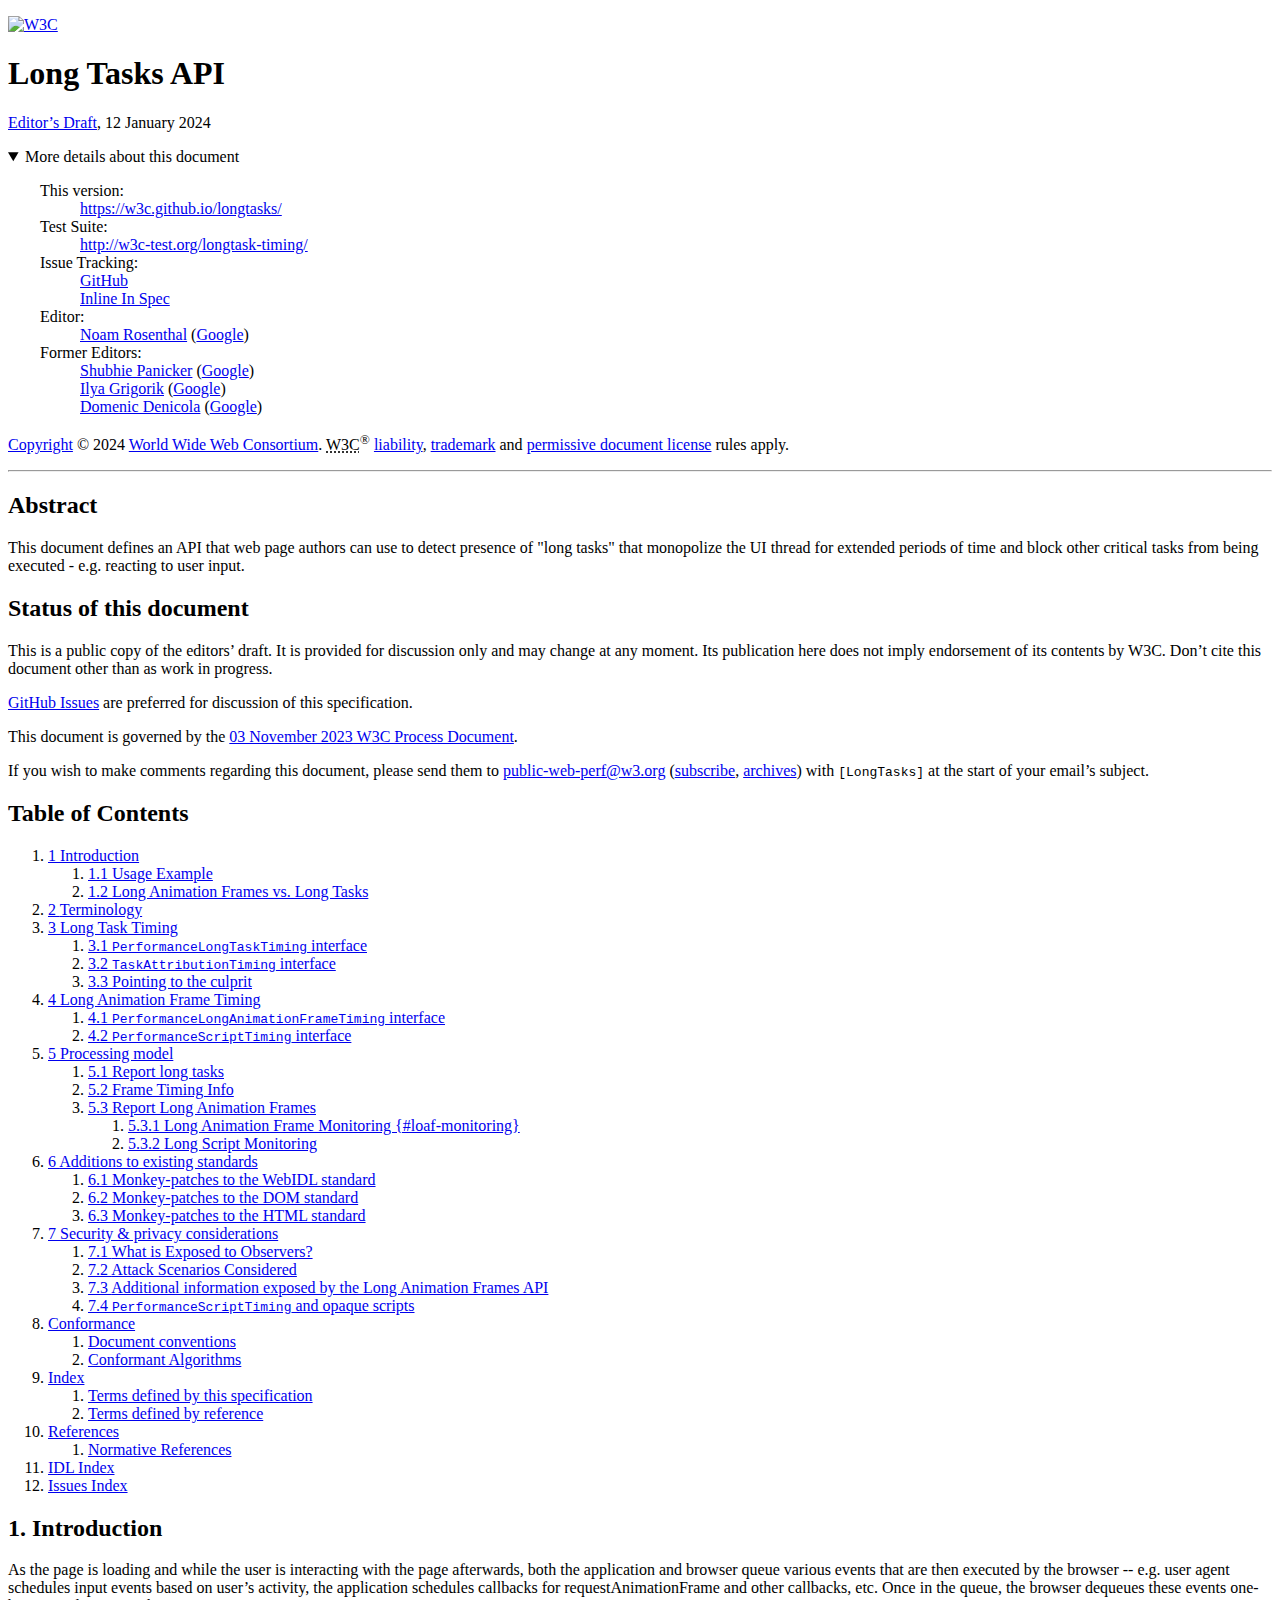
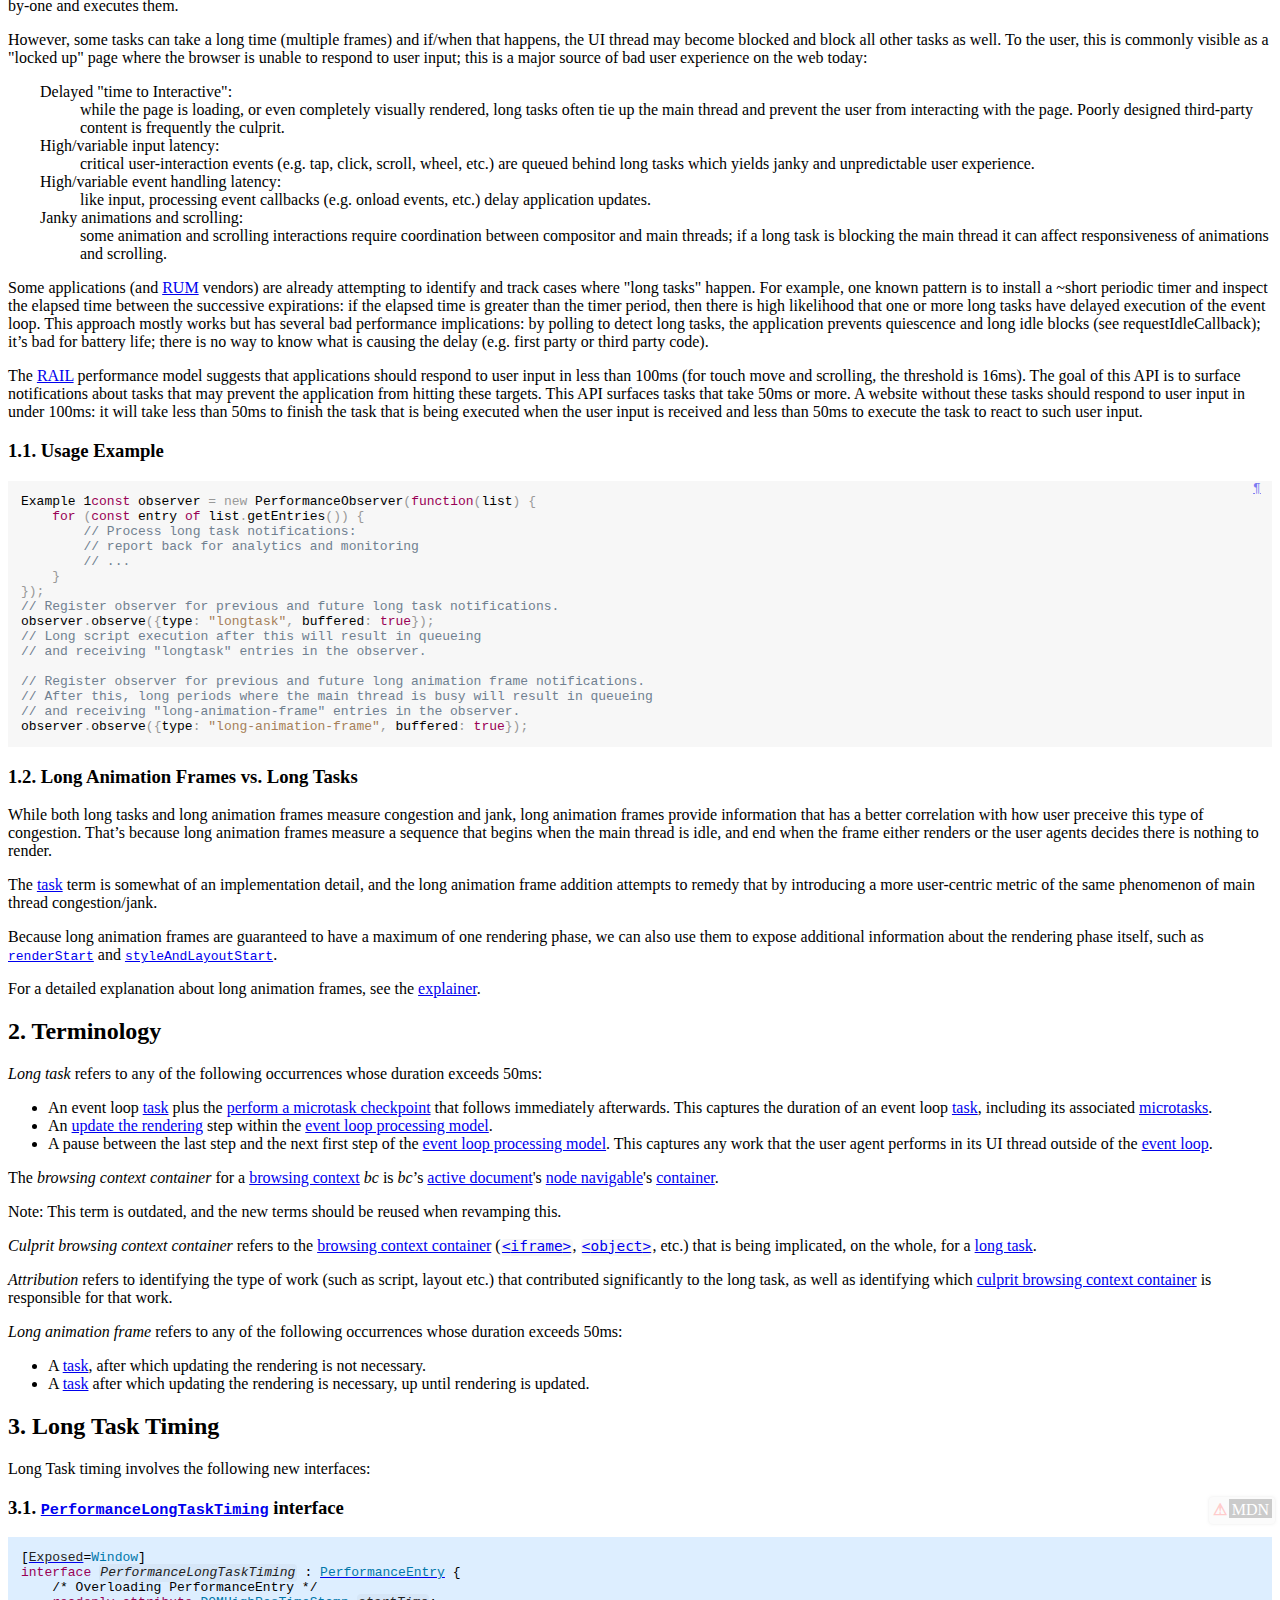
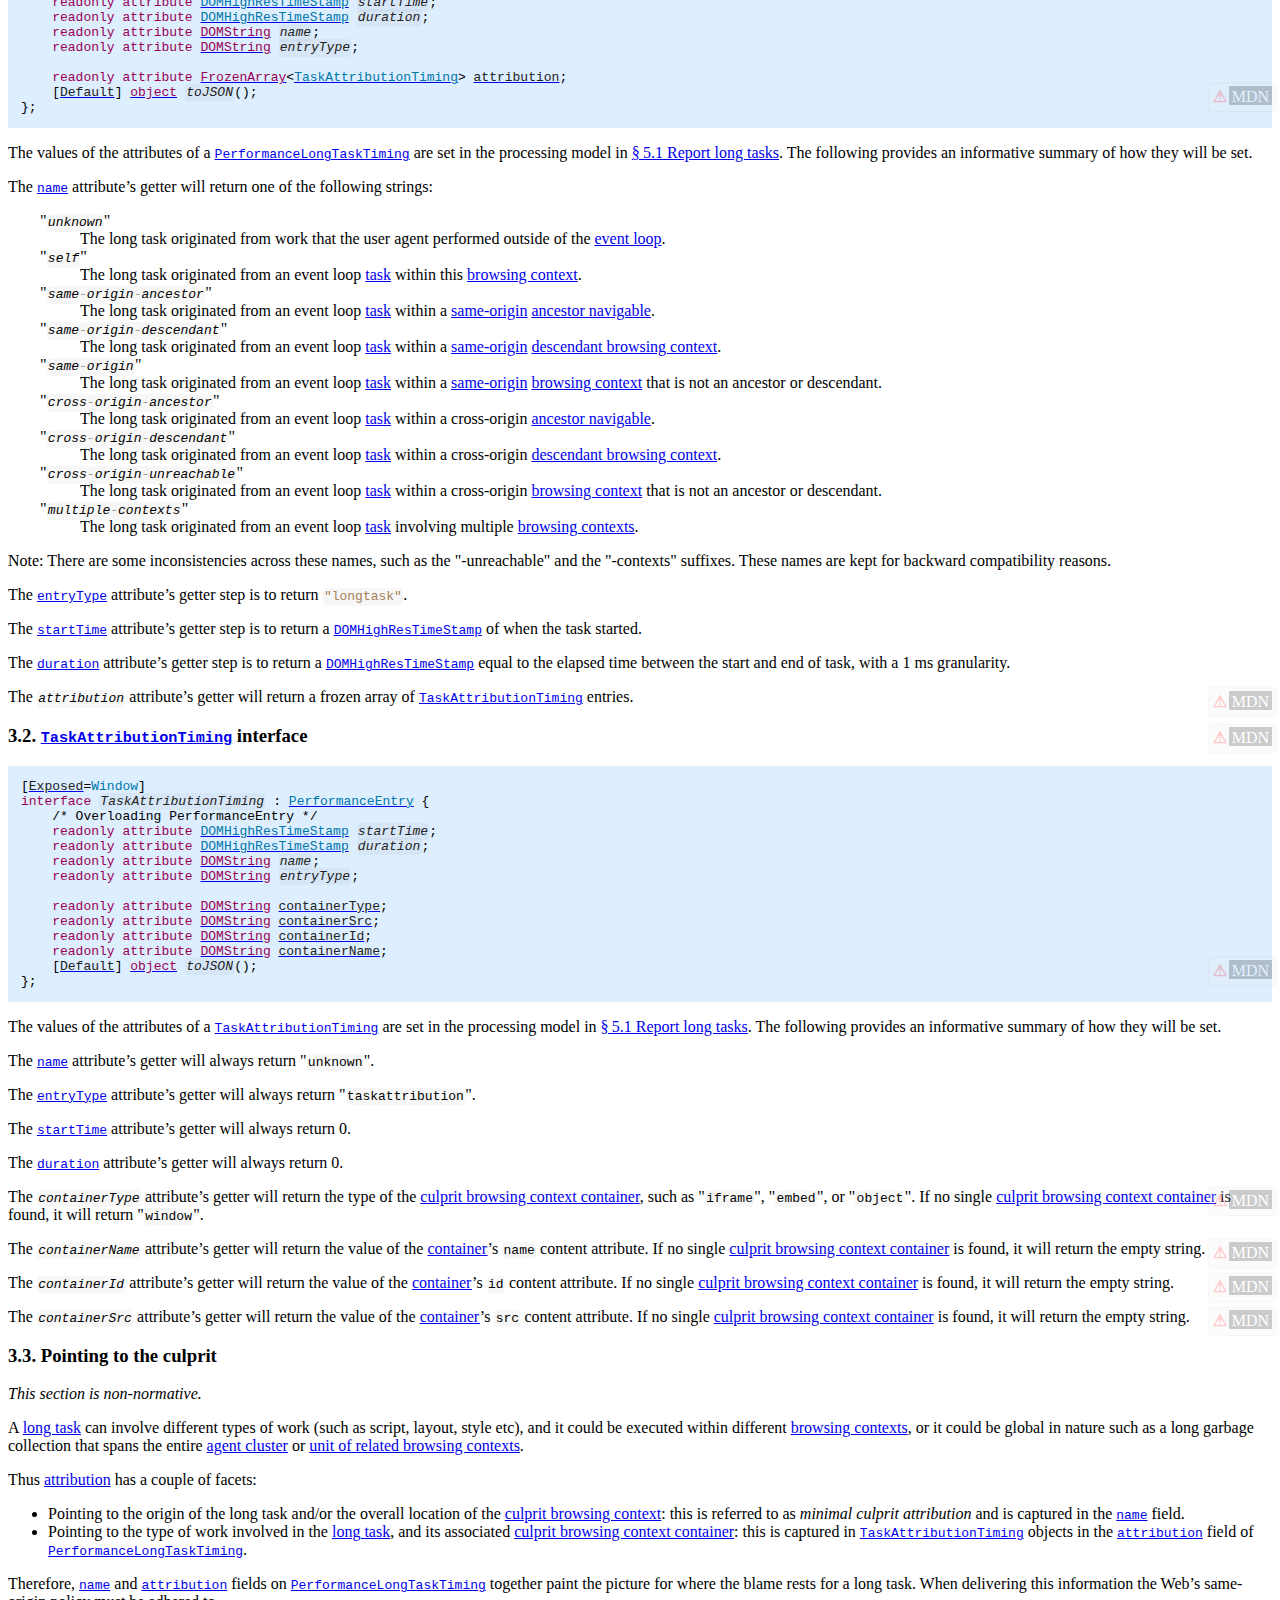
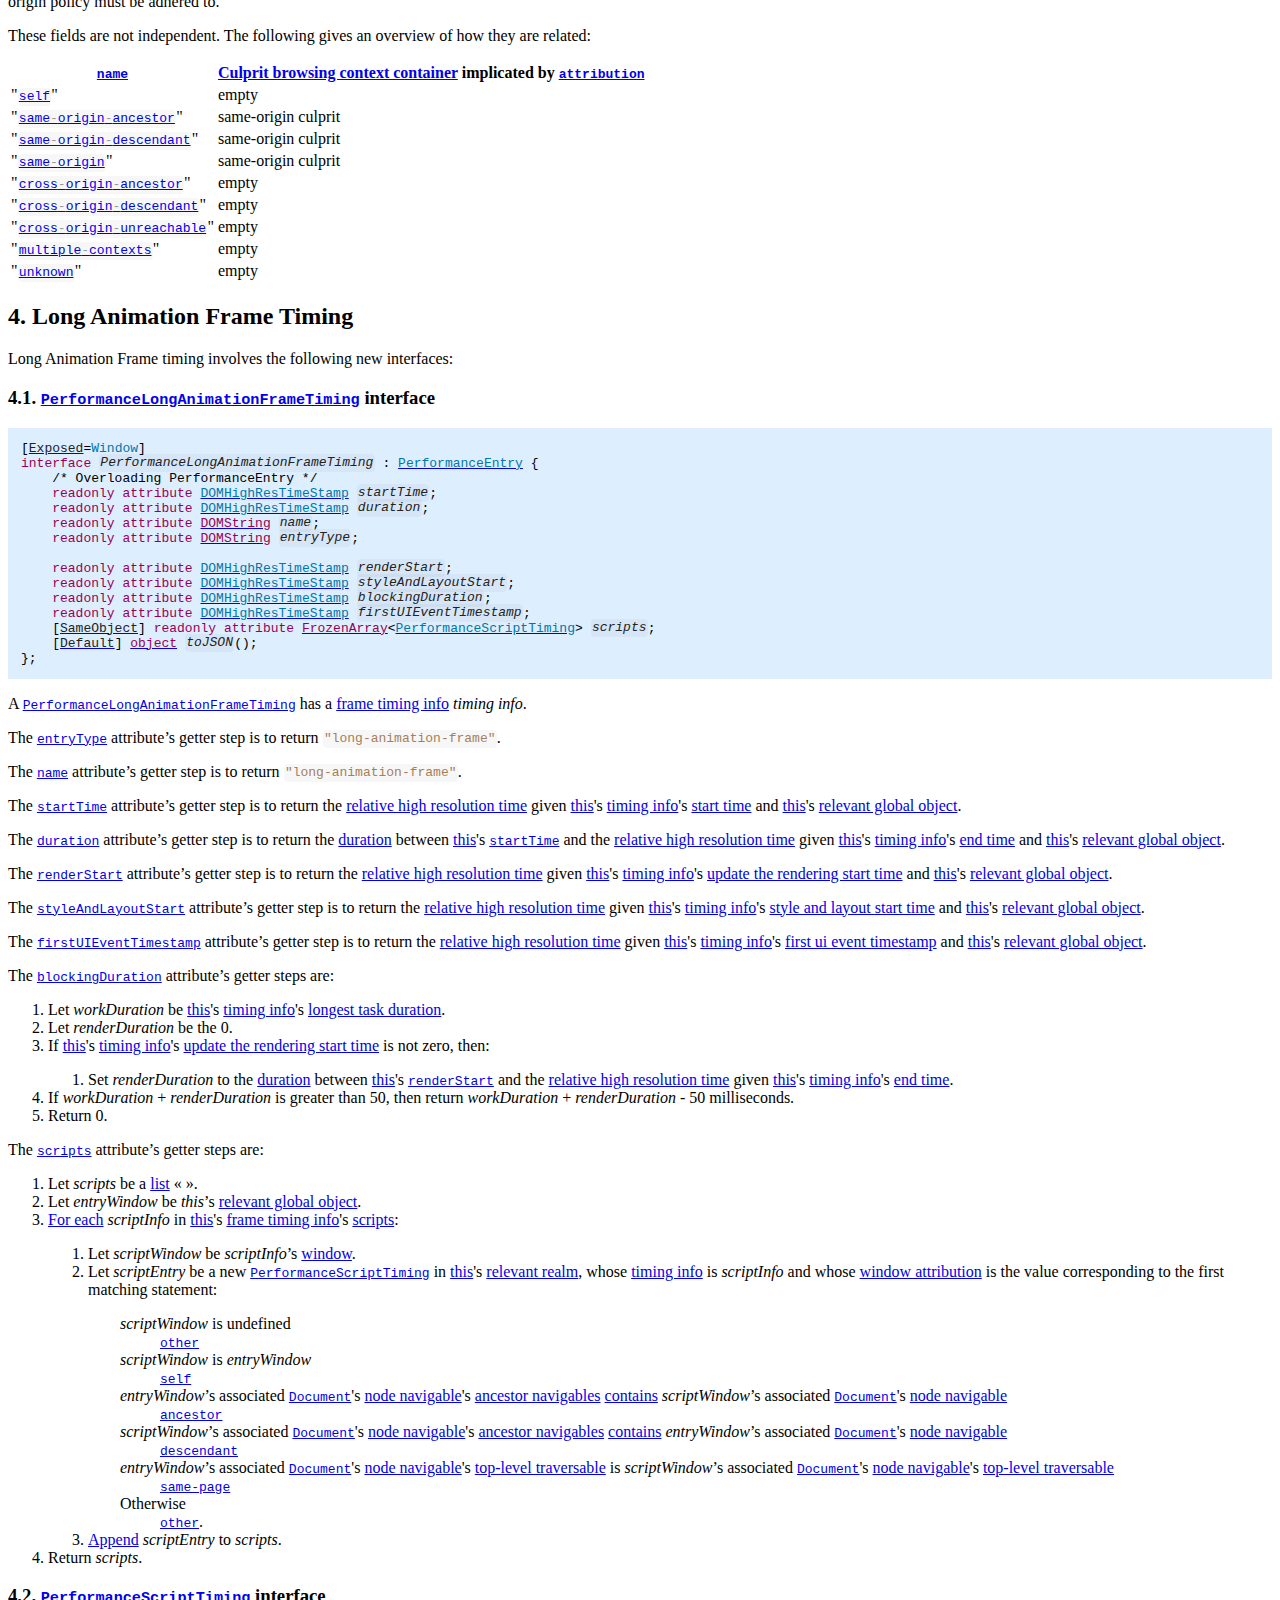
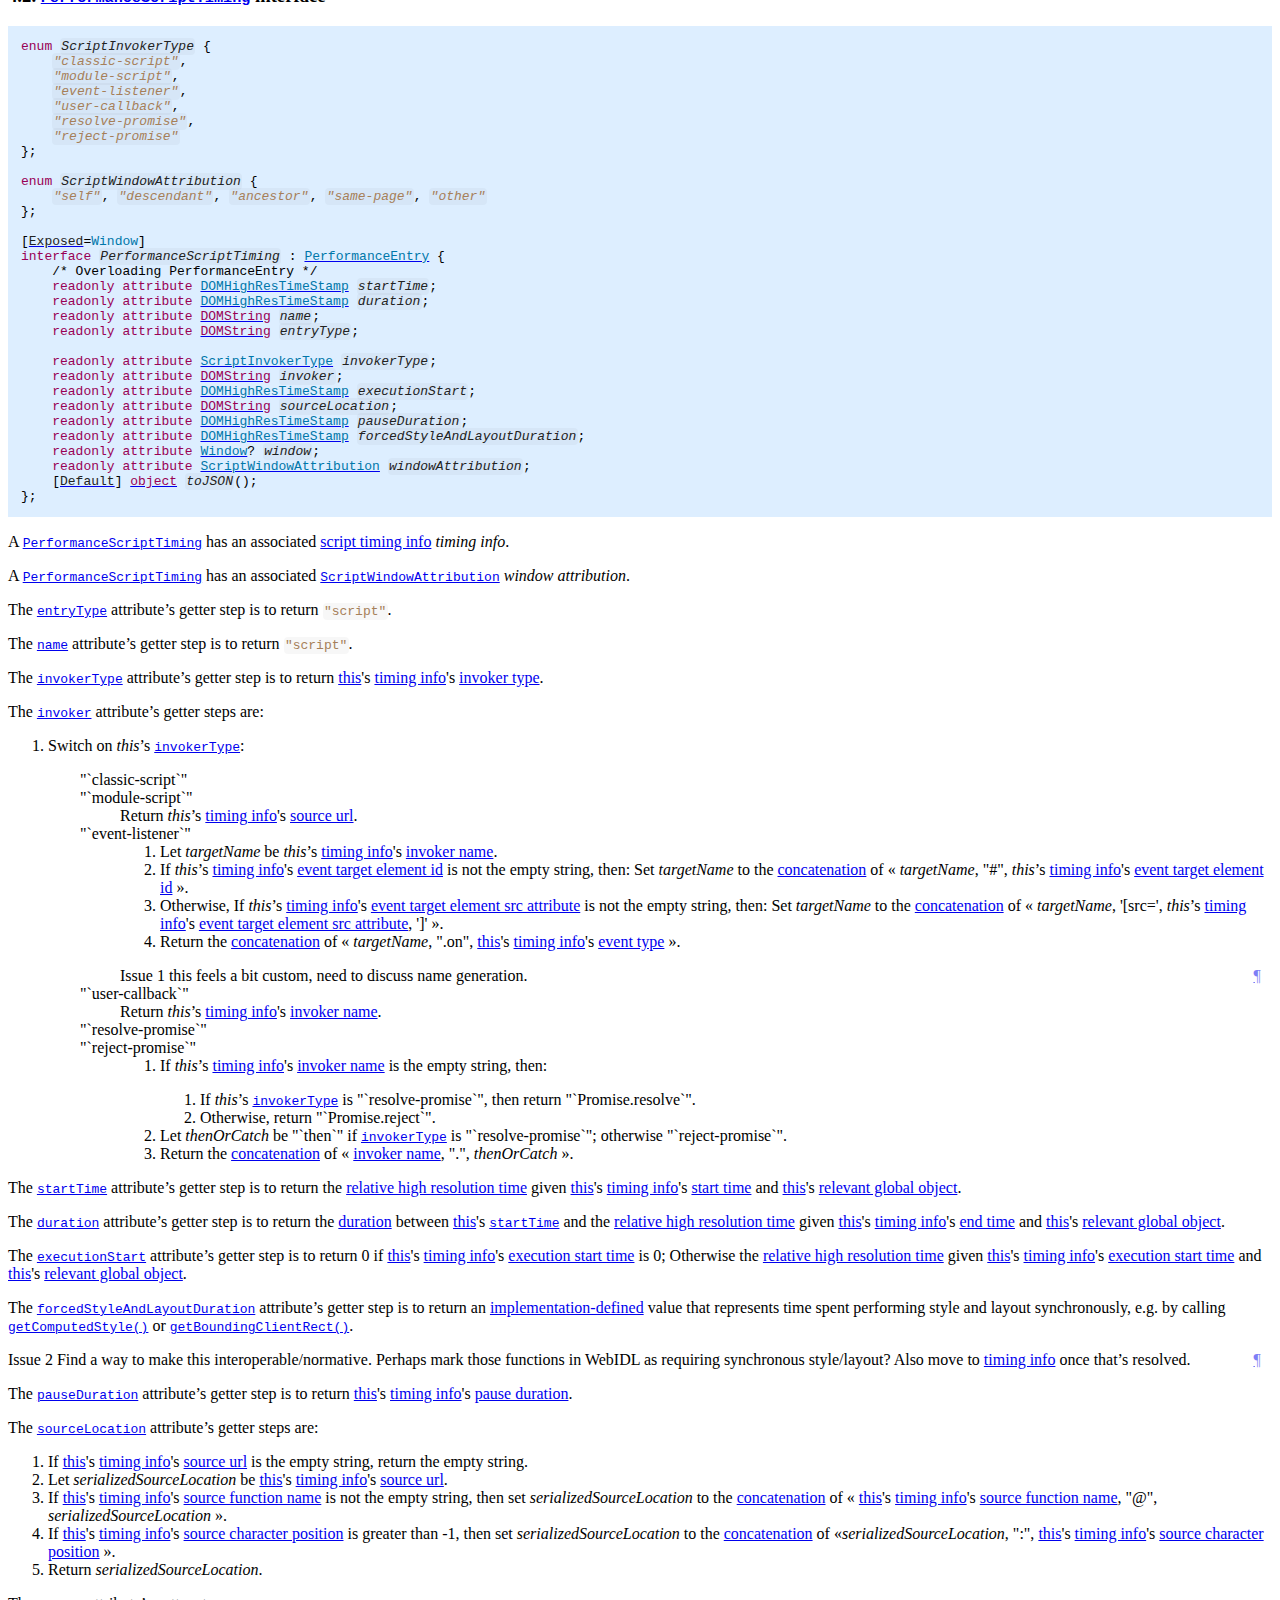
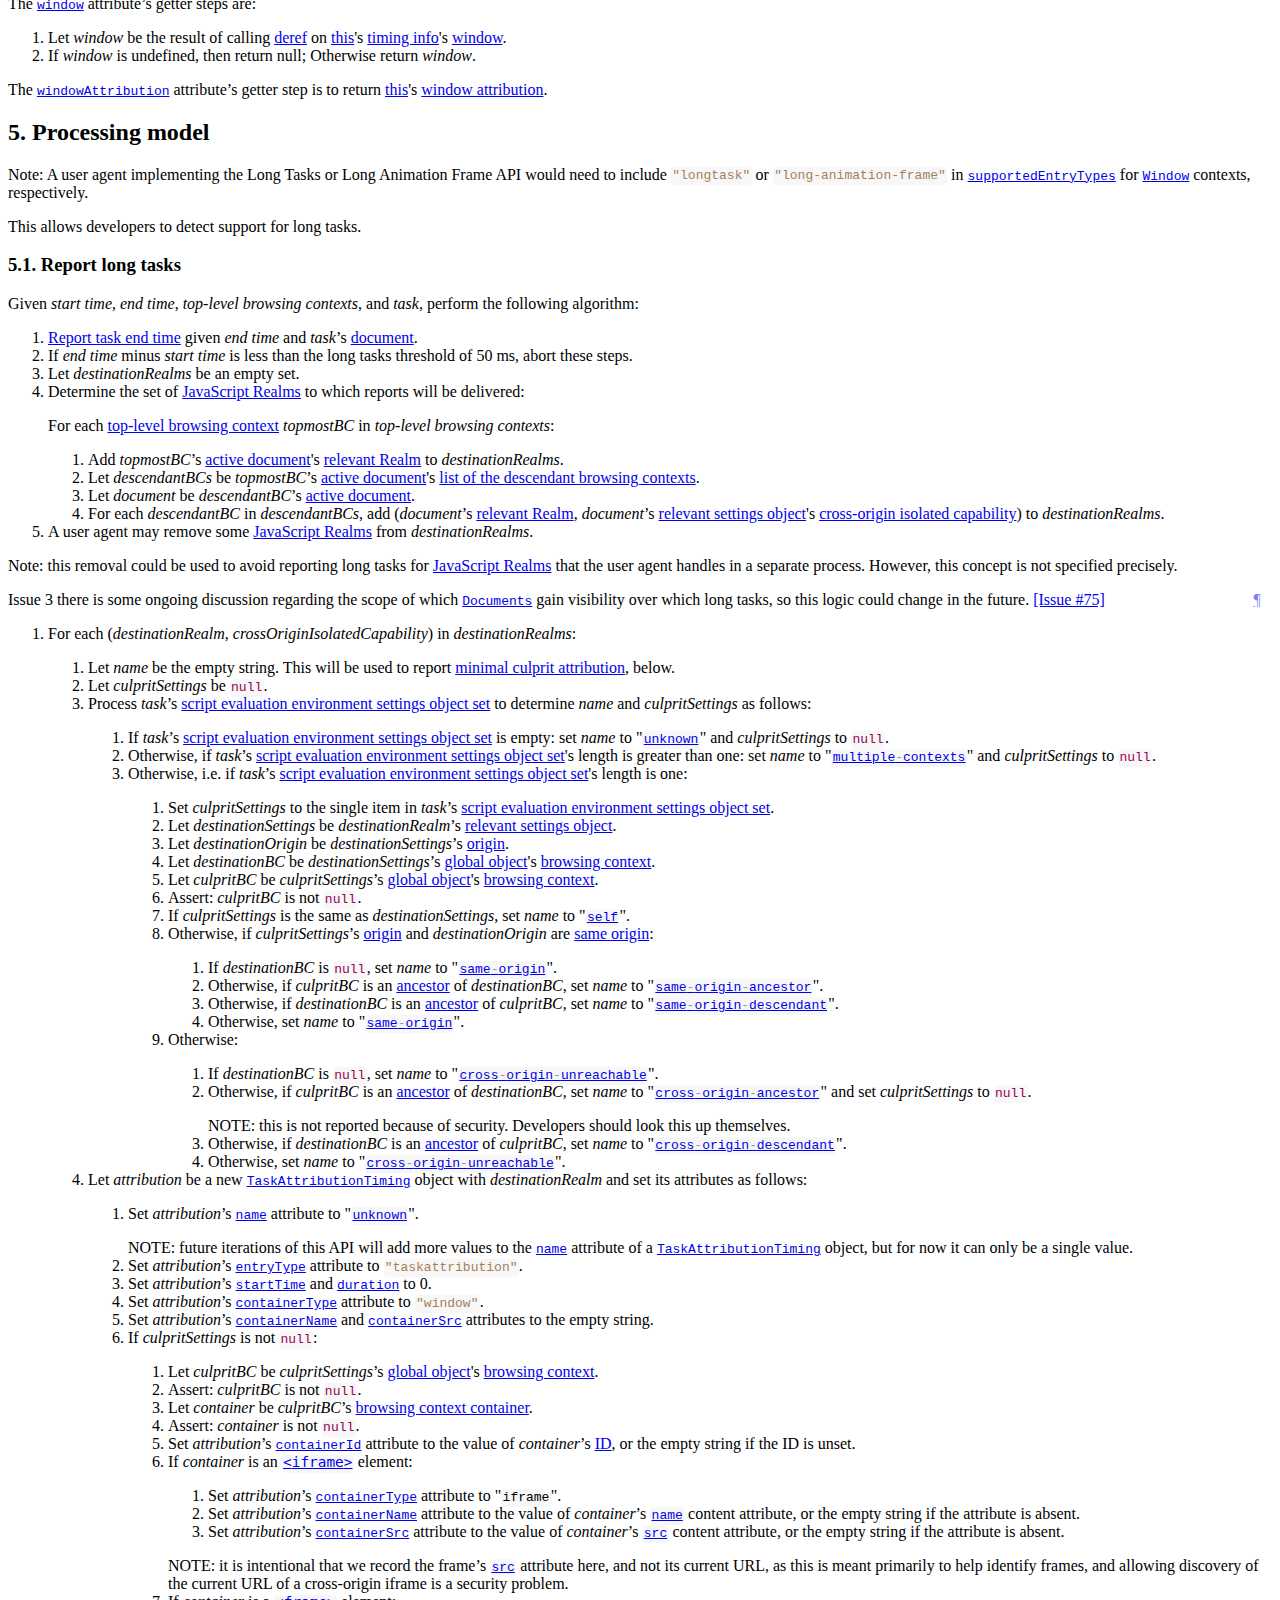
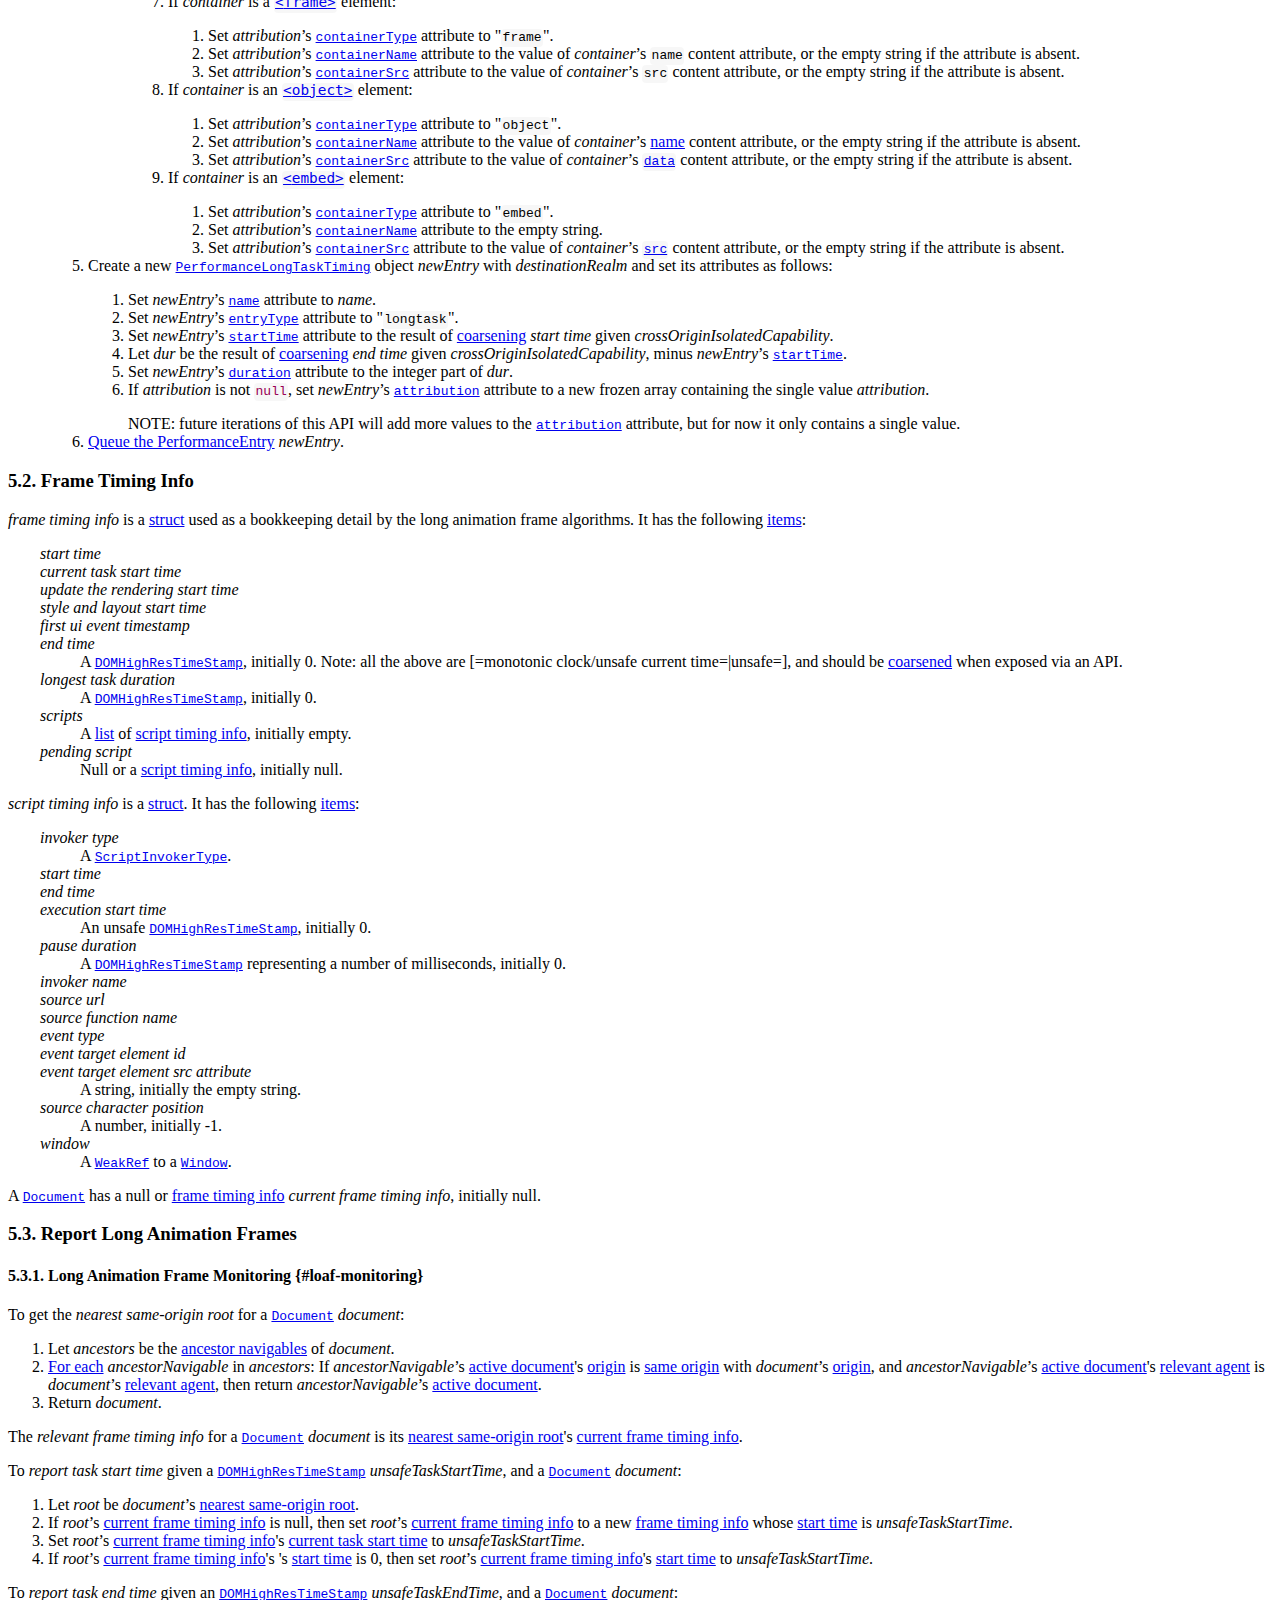
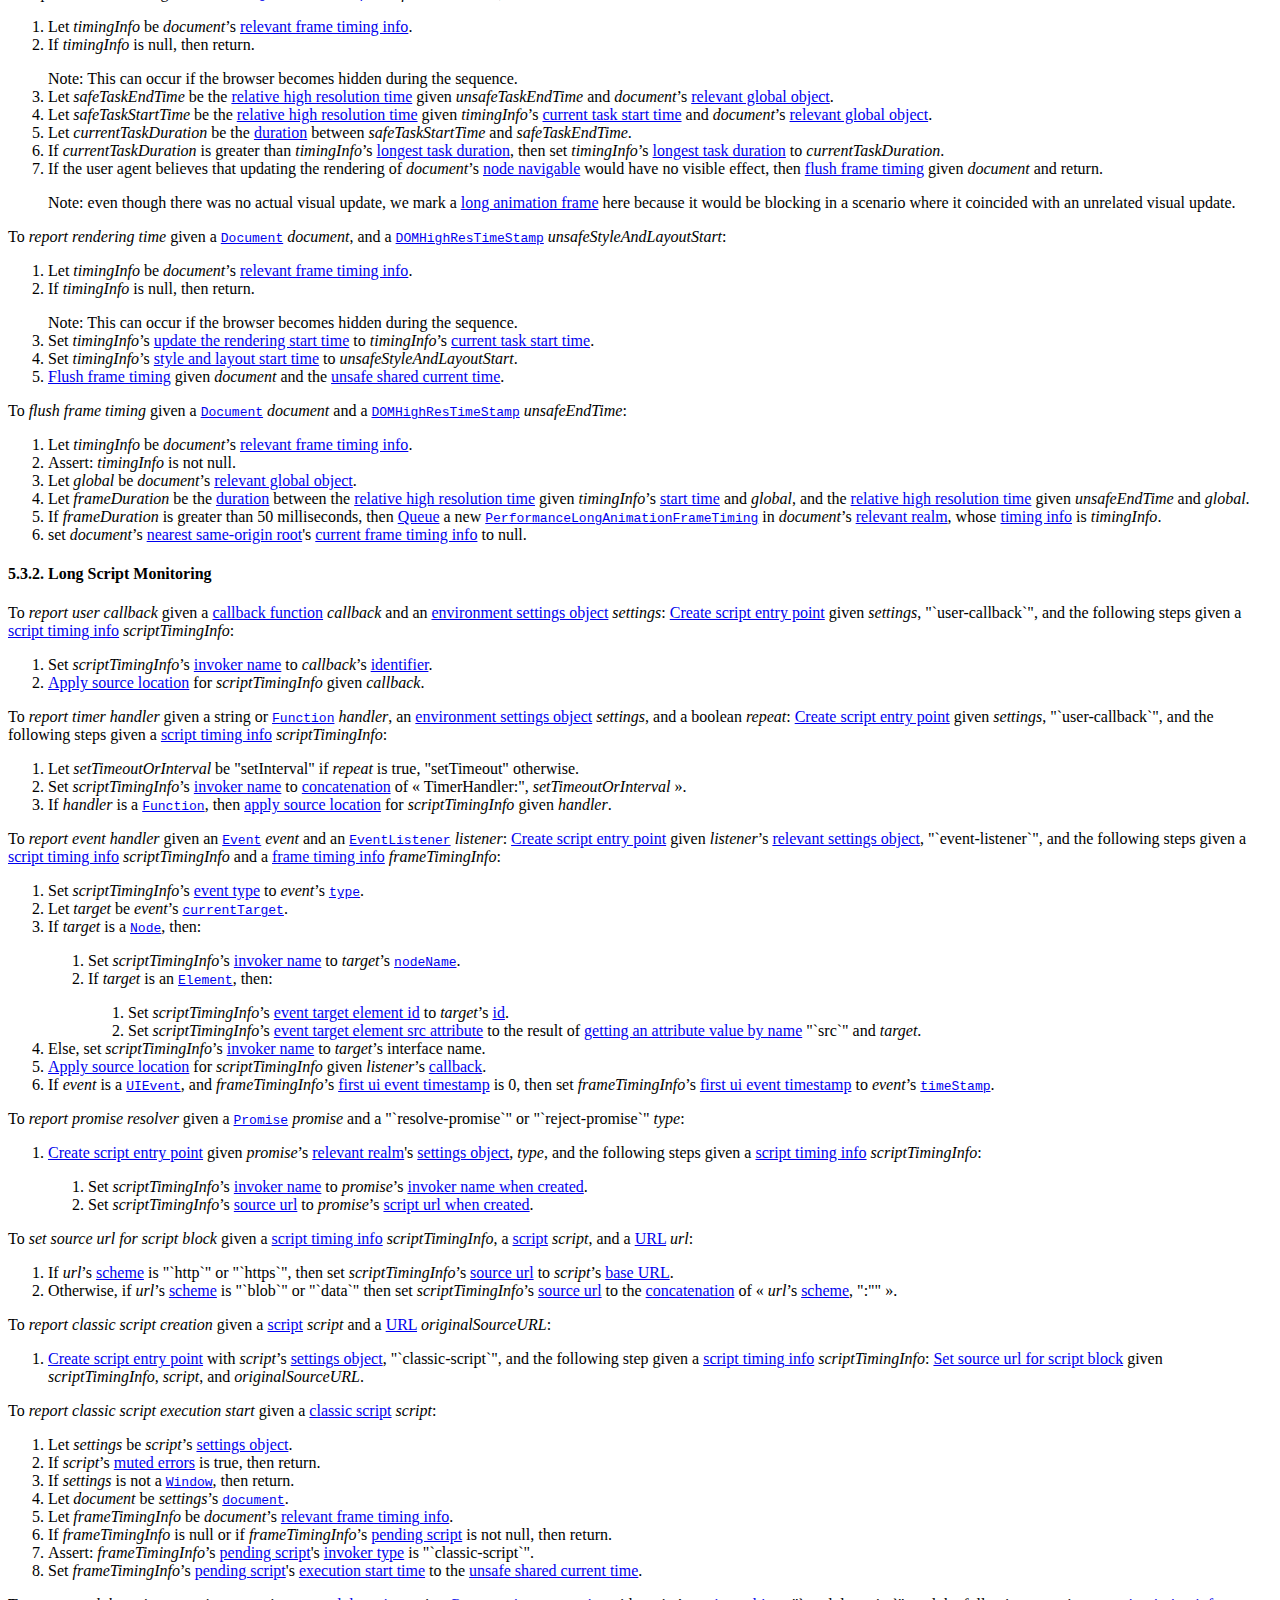
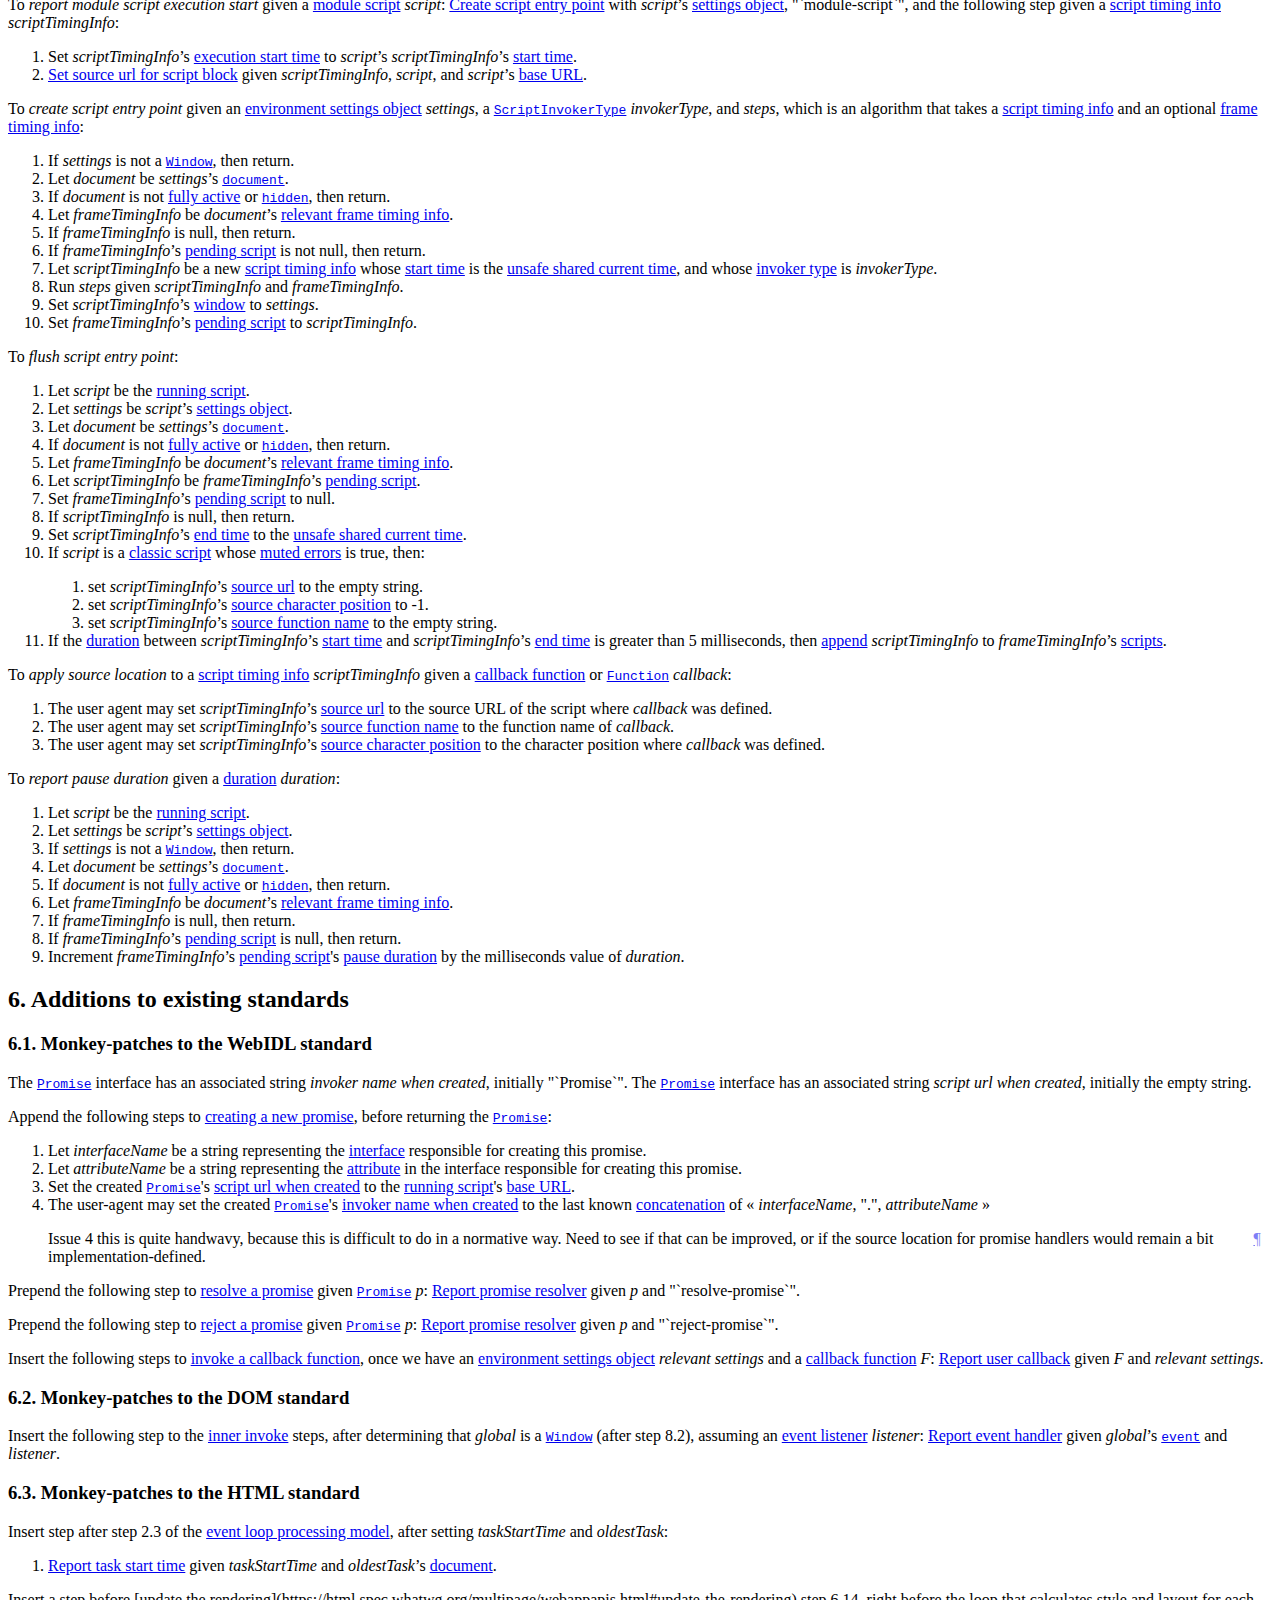
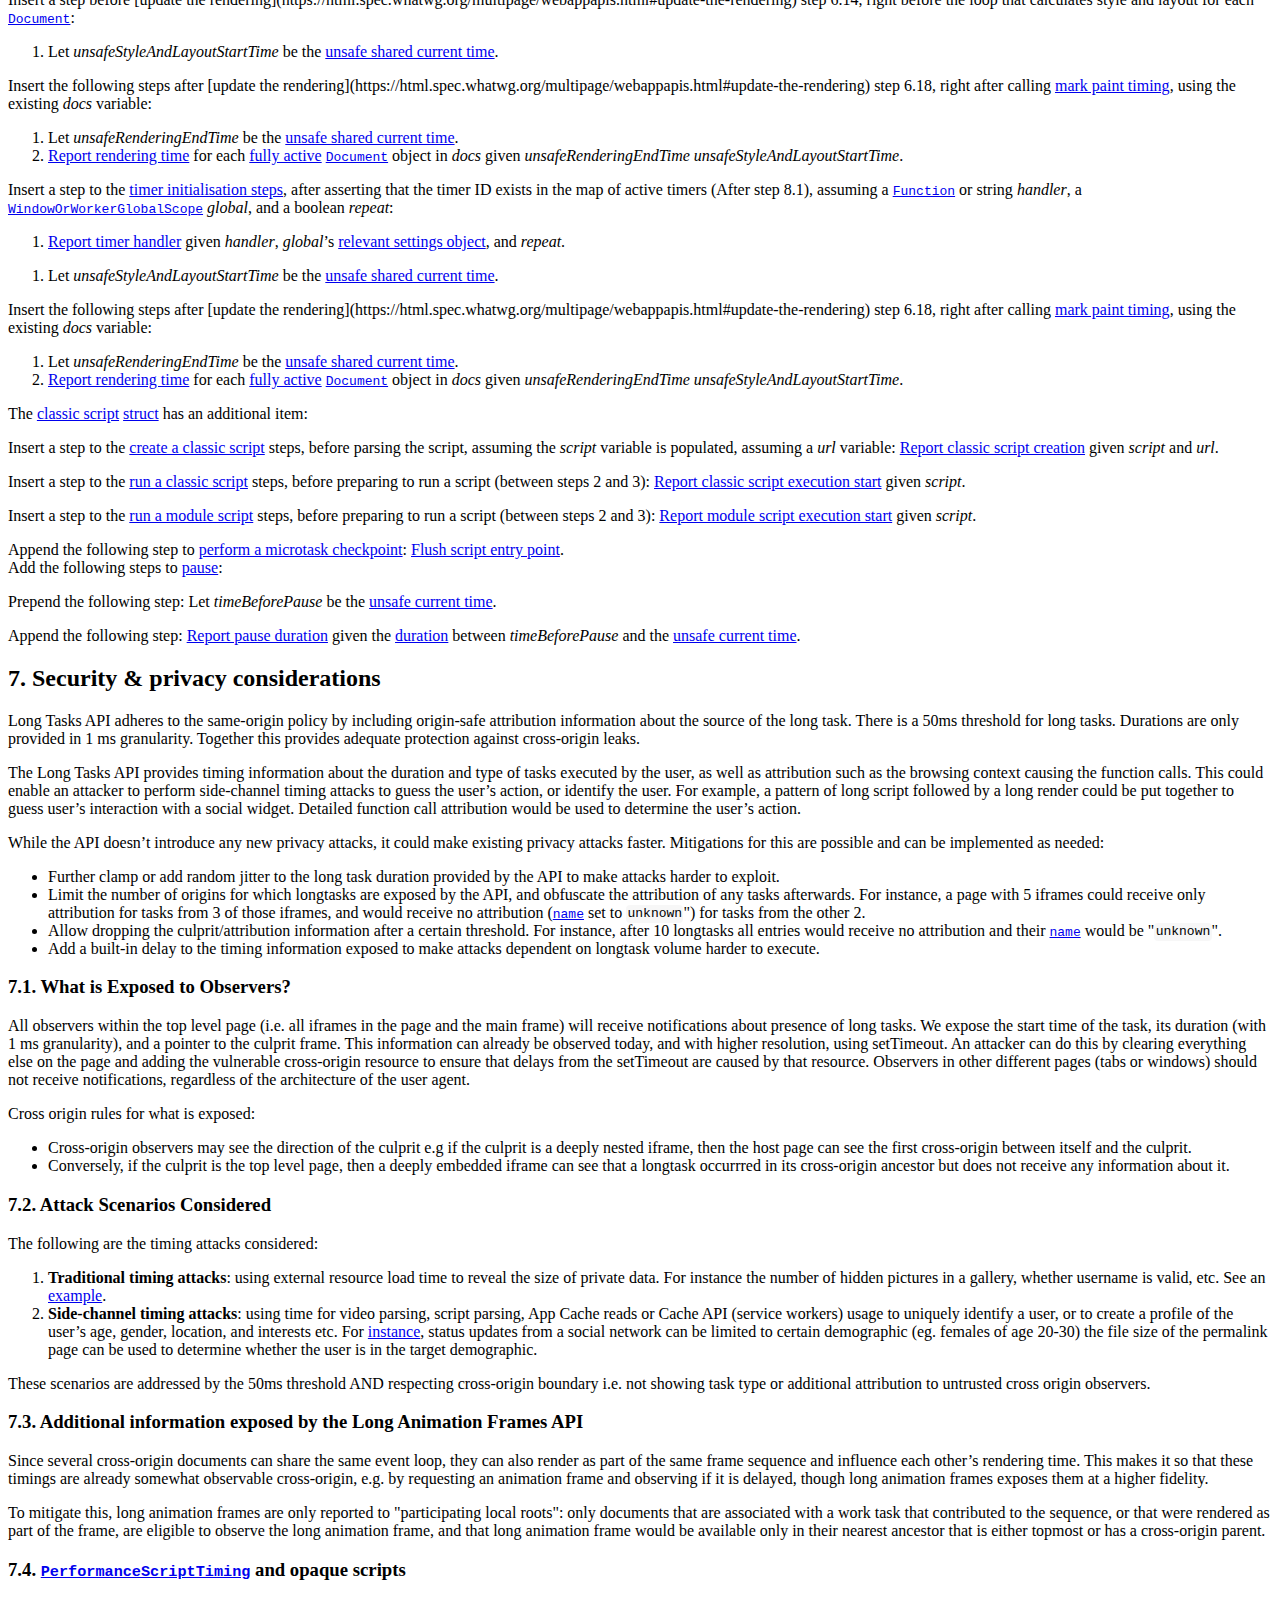
==== commit 34b5a2f5: "deploy: 9fe9106e10a66a3b54e943847c15db628782e2e3" ====
--- a/index.html
+++ b/index.html
@@ -1287,13 +1287,13 @@
      <p>Return <var>scripts</var>.</p>
    </ol>
    <h3 class="heading settled" data-level="4.2" id="sec-PerformanceScriptTiming"><span class="secno">4.2. </span><span class="content"><code class="idl"><a data-link-type="idl" href="#performancescripttiming" id="ref-for-performancescripttiming②">PerformanceScriptTiming</a></code> interface</span><a class="self-link" href="#sec-PerformanceScriptTiming"></a></h3>
-<pre class="idl highlight def"><c- b>enum</c-> <dfn class="dfn-paneled idl-code" data-dfn-type="enum" data-export id="enumdef-scripttimingtype"><code class="highlight"><c- g>ScriptTimingType</c-></code></dfn> {
-    <dfn class="idl-code" data-dfn-for="ScriptTimingType" data-dfn-type="enum-value" data-export id="dom-scripttimingtype-classic-script"><code class="highlight"><c- s><c- u>"classic-script"</c-></c-></code><a class="self-link" href="#dom-scripttimingtype-classic-script"></a></dfn>,
-    <dfn class="idl-code" data-dfn-for="ScriptTimingType" data-dfn-type="enum-value" data-export id="dom-scripttimingtype-module-script"><code class="highlight"><c- s><c- u>"module-script"</c-></c-></code><a class="self-link" href="#dom-scripttimingtype-module-script"></a></dfn>,
-    <dfn class="idl-code" data-dfn-for="ScriptTimingType" data-dfn-type="enum-value" data-export id="dom-scripttimingtype-event-listener"><code class="highlight"><c- s><c- u>"event-listener"</c-></c-></code><a class="self-link" href="#dom-scripttimingtype-event-listener"></a></dfn>,
-    <dfn class="idl-code" data-dfn-for="ScriptTimingType" data-dfn-type="enum-value" data-export id="dom-scripttimingtype-user-callback"><code class="highlight"><c- s><c- u>"user-callback"</c-></c-></code><a class="self-link" href="#dom-scripttimingtype-user-callback"></a></dfn>,
-    <dfn class="idl-code" data-dfn-for="ScriptTimingType" data-dfn-type="enum-value" data-export id="dom-scripttimingtype-resolve-promise"><code class="highlight"><c- s><c- u>"resolve-promise"</c-></c-></code><a class="self-link" href="#dom-scripttimingtype-resolve-promise"></a></dfn>,
-    <dfn class="idl-code" data-dfn-for="ScriptTimingType" data-dfn-type="enum-value" data-export id="dom-scripttimingtype-reject-promise"><code class="highlight"><c- s><c- u>"reject-promise"</c-></c-></code><a class="self-link" href="#dom-scripttimingtype-reject-promise"></a></dfn>
+<pre class="idl highlight def"><c- b>enum</c-> <dfn class="dfn-paneled idl-code" data-dfn-type="enum" data-export id="enumdef-scriptinvokertype"><code class="highlight"><c- g>ScriptInvokerType</c-></code></dfn> {
+    <dfn class="idl-code" data-dfn-for="ScriptInvokerType" data-dfn-type="enum-value" data-export id="dom-scriptinvokertype-classic-script"><code class="highlight"><c- s><c- u>"classic-script"</c-></c-></code><a class="self-link" href="#dom-scriptinvokertype-classic-script"></a></dfn>,
+    <dfn class="idl-code" data-dfn-for="ScriptInvokerType" data-dfn-type="enum-value" data-export id="dom-scriptinvokertype-module-script"><code class="highlight"><c- s><c- u>"module-script"</c-></c-></code><a class="self-link" href="#dom-scriptinvokertype-module-script"></a></dfn>,
+    <dfn class="idl-code" data-dfn-for="ScriptInvokerType" data-dfn-type="enum-value" data-export id="dom-scriptinvokertype-event-listener"><code class="highlight"><c- s><c- u>"event-listener"</c-></c-></code><a class="self-link" href="#dom-scriptinvokertype-event-listener"></a></dfn>,
+    <dfn class="idl-code" data-dfn-for="ScriptInvokerType" data-dfn-type="enum-value" data-export id="dom-scriptinvokertype-user-callback"><code class="highlight"><c- s><c- u>"user-callback"</c-></c-></code><a class="self-link" href="#dom-scriptinvokertype-user-callback"></a></dfn>,
+    <dfn class="idl-code" data-dfn-for="ScriptInvokerType" data-dfn-type="enum-value" data-export id="dom-scriptinvokertype-resolve-promise"><code class="highlight"><c- s><c- u>"resolve-promise"</c-></c-></code><a class="self-link" href="#dom-scriptinvokertype-resolve-promise"></a></dfn>,
+    <dfn class="idl-code" data-dfn-for="ScriptInvokerType" data-dfn-type="enum-value" data-export id="dom-scriptinvokertype-reject-promise"><code class="highlight"><c- s><c- u>"reject-promise"</c-></c-></code><a class="self-link" href="#dom-scriptinvokertype-reject-promise"></a></dfn>
 };
 
 <c- b>enum</c-> <dfn class="dfn-paneled idl-code" data-dfn-type="enum" data-export id="enumdef-scriptwindowattribution"><code class="highlight"><c- g>ScriptWindowAttribution</c-></code></dfn> {
@@ -1308,9 +1308,10 @@
     <c- b>readonly</c-> <c- b>attribute</c-> <a class="idl-code" data-link-type="interface" href="https://webidl.spec.whatwg.org/#idl-DOMString" id="ref-for-idl-DOMString①⓪"><c- b>DOMString</c-></a> <dfn class="dfn-paneled idl-code" data-dfn-for="PerformanceScriptTiming" data-dfn-type="attribute" data-export data-readonly data-type="DOMString" id="dom-performancescripttiming-name"><code class="highlight"><c- g>name</c-></code></dfn>;
     <c- b>readonly</c-> <c- b>attribute</c-> <a class="idl-code" data-link-type="interface" href="https://webidl.spec.whatwg.org/#idl-DOMString" id="ref-for-idl-DOMString①①"><c- b>DOMString</c-></a> <dfn class="dfn-paneled idl-code" data-dfn-for="PerformanceScriptTiming" data-dfn-type="attribute" data-export data-readonly data-type="DOMString" id="dom-performancescripttiming-entrytype"><code class="highlight"><c- g>entryType</c-></code></dfn>;
 
-    <c- b>readonly</c-> <c- b>attribute</c-> <a data-link-type="idl-name" href="#enumdef-scripttimingtype" id="ref-for-enumdef-scripttimingtype"><c- n>ScriptTimingType</c-></a> <dfn class="dfn-paneled idl-code" data-dfn-for="PerformanceScriptTiming" data-dfn-type="attribute" data-export data-readonly data-type="ScriptTimingType" id="dom-performancescripttiming-type"><code class="highlight"><c- g>type</c-></code></dfn>;
+    <c- b>readonly</c-> <c- b>attribute</c-> <a data-link-type="idl-name" href="#enumdef-scriptinvokertype" id="ref-for-enumdef-scriptinvokertype"><c- n>ScriptInvokerType</c-></a> <dfn class="dfn-paneled idl-code" data-dfn-for="PerformanceScriptTiming" data-dfn-type="attribute" data-export data-readonly data-type="ScriptInvokerType" id="dom-performancescripttiming-invokertype"><code class="highlight"><c- g>invokerType</c-></code></dfn>;
+    <c- b>readonly</c-> <c- b>attribute</c-> <a class="idl-code" data-link-type="interface" href="https://webidl.spec.whatwg.org/#idl-DOMString" id="ref-for-idl-DOMString①②"><c- b>DOMString</c-></a> <dfn class="dfn-paneled idl-code" data-dfn-for="PerformanceScriptTiming" data-dfn-type="attribute" data-export data-readonly data-type="DOMString" id="dom-performancescripttiming-invoker"><code class="highlight"><c- g>invoker</c-></code></dfn>;
     <c- b>readonly</c-> <c- b>attribute</c-> <a data-link-type="idl-name" href="https://w3c.github.io/hr-time/#idl-def-domhighrestimestamp" id="ref-for-idl-def-domhighrestimestamp①④"><c- n>DOMHighResTimeStamp</c-></a> <dfn class="dfn-paneled idl-code" data-dfn-for="PerformanceScriptTiming" data-dfn-type="attribute" data-export data-readonly data-type="DOMHighResTimeStamp" id="dom-performancescripttiming-executionstart"><code class="highlight"><c- g>executionStart</c-></code></dfn>;
-    <c- b>readonly</c-> <c- b>attribute</c-> <a class="idl-code" data-link-type="interface" href="https://webidl.spec.whatwg.org/#idl-DOMString" id="ref-for-idl-DOMString①②"><c- b>DOMString</c-></a> <dfn class="dfn-paneled idl-code" data-dfn-for="PerformanceScriptTiming" data-dfn-type="attribute" data-export data-readonly data-type="DOMString" id="dom-performancescripttiming-sourcelocation"><code class="highlight"><c- g>sourceLocation</c-></code></dfn>;
+    <c- b>readonly</c-> <c- b>attribute</c-> <a class="idl-code" data-link-type="interface" href="https://webidl.spec.whatwg.org/#idl-DOMString" id="ref-for-idl-DOMString①③"><c- b>DOMString</c-></a> <dfn class="dfn-paneled idl-code" data-dfn-for="PerformanceScriptTiming" data-dfn-type="attribute" data-export data-readonly data-type="DOMString" id="dom-performancescripttiming-sourcelocation"><code class="highlight"><c- g>sourceLocation</c-></code></dfn>;
     <c- b>readonly</c-> <c- b>attribute</c-> <a data-link-type="idl-name" href="https://w3c.github.io/hr-time/#idl-def-domhighrestimestamp" id="ref-for-idl-def-domhighrestimestamp①⑤"><c- n>DOMHighResTimeStamp</c-></a> <dfn class="dfn-paneled idl-code" data-dfn-for="PerformanceScriptTiming" data-dfn-type="attribute" data-export data-readonly data-type="DOMHighResTimeStamp" id="dom-performancescripttiming-pauseduration"><code class="highlight"><c- g>pauseDuration</c-></code></dfn>;
     <c- b>readonly</c-> <c- b>attribute</c-> <a data-link-type="idl-name" href="https://w3c.github.io/hr-time/#idl-def-domhighrestimestamp" id="ref-for-idl-def-domhighrestimestamp①⑥"><c- n>DOMHighResTimeStamp</c-></a> <dfn class="dfn-paneled idl-code" data-dfn-for="PerformanceScriptTiming" data-dfn-type="attribute" data-export data-readonly data-type="DOMHighResTimeStamp" id="dom-performancescripttiming-forcedstyleandlayoutduration"><code class="highlight"><c- g>forcedStyleAndLayoutDuration</c-></code></dfn>;
     <c- b>readonly</c-> <c- b>attribute</c-> <a data-link-type="idl-name" href="https://html.spec.whatwg.org/multipage/nav-history-apis.html#window" id="ref-for-window"><c- n>Window</c-></a>? <dfn class="dfn-paneled idl-code" data-dfn-for="PerformanceScriptTiming" data-dfn-type="attribute" data-export data-readonly data-type="Window?" id="dom-performancescripttiming-window"><code class="highlight"><c- g>window</c-></code></dfn>;
@@ -1321,11 +1322,12 @@
    <p>A <code class="idl"><a data-link-type="idl" href="#performancescripttiming" id="ref-for-performancescripttiming③">PerformanceScriptTiming</a></code> has an associated <a data-link-type="dfn" href="#script-timing-info" id="ref-for-script-timing-info">script timing info</a> <dfn class="dfn-paneled" data-dfn-for="PerformanceScriptTiming" data-dfn-type="dfn" data-noexport id="performancescripttiming-timing-info">timing info</dfn>.</p>
    <p>A <code class="idl"><a data-link-type="idl" href="#performancescripttiming" id="ref-for-performancescripttiming④">PerformanceScriptTiming</a></code> has an associated <code class="idl"><a data-link-type="idl" href="#enumdef-scriptwindowattribution" id="ref-for-enumdef-scriptwindowattribution①">ScriptWindowAttribution</a></code> <dfn class="dfn-paneled" data-dfn-for="PerformanceScriptTiming" data-dfn-type="dfn" data-noexport id="performancescripttiming-window-attribution">window attribution</dfn>.</p>
    <p>The <code class="idl"><a data-link-type="idl" href="#dom-performancescripttiming-entrytype" id="ref-for-dom-performancescripttiming-entrytype">entryType</a></code> attribute’s getter step is to return <code class="highlight"><c- u>"script"</c-></code>.</p>
-   <p>The <code class="idl"><a data-link-type="idl" href="#dom-performancescripttiming-type" id="ref-for-dom-performancescripttiming-type">type</a></code> attribute’s getter step is to return <a data-link-type="dfn" href="https://webidl.spec.whatwg.org/#this" id="ref-for-this①⑦">this</a>'s <a data-link-type="dfn" href="#performancescripttiming-timing-info" id="ref-for-performancescripttiming-timing-info①">timing info</a>'s <a data-link-type="dfn" href="#script-timing-info-type" id="ref-for-script-timing-info-type">type</a>.</p>
-   <p>The <code class="idl"><a data-link-type="idl" href="#dom-performancescripttiming-name" id="ref-for-dom-performancescripttiming-name">name</a></code> attribute’s getter steps are:</p>
+   <p>The <code class="idl"><a data-link-type="idl" href="#dom-performancescripttiming-name" id="ref-for-dom-performancescripttiming-name">name</a></code> attribute’s getter step is to return <code class="highlight"><c- u>"script"</c-></code>.</p>
+   <p>The <code class="idl"><a data-link-type="idl" href="#dom-performancescripttiming-invokertype" id="ref-for-dom-performancescripttiming-invokertype">invokerType</a></code> attribute’s getter step is to return <a data-link-type="dfn" href="https://webidl.spec.whatwg.org/#this" id="ref-for-this①⑦">this</a>'s <a data-link-type="dfn" href="#performancescripttiming-timing-info" id="ref-for-performancescripttiming-timing-info①">timing info</a>'s <a data-link-type="dfn" href="#script-timing-info-invoker-type" id="ref-for-script-timing-info-invoker-type">invoker type</a>.</p>
+   <p>The <code class="idl"><a data-link-type="idl" href="#dom-performancescripttiming-invoker" id="ref-for-dom-performancescripttiming-invoker">invoker</a></code> attribute’s getter steps are:</p>
    <ol>
     <li data-md>
-     <p>Switch on <var>this</var>’s <code class="idl"><a data-link-type="idl" href="#dom-performancescripttiming-type" id="ref-for-dom-performancescripttiming-type①">type</a></code>:</p>
+     <p>Switch on <var>this</var>’s <code class="idl"><a data-link-type="idl" href="#dom-performancescripttiming-invokertype" id="ref-for-dom-performancescripttiming-invokertype①">invokerType</a></code>:</p>
      <dl>
       <dt data-md>"`classic-script`"
       <dt data-md>"`module-script`"
@@ -1358,12 +1360,12 @@
 then:</p>
          <ol>
           <li data-md>
-           <p>If <var>this</var>’s <code class="idl"><a data-link-type="idl" href="#dom-performancescripttiming-type" id="ref-for-dom-performancescripttiming-type②">type</a></code> is "`resolve-promise`", then return "`Promise.resolve`".</p>
+           <p>If <var>this</var>’s <code class="idl"><a data-link-type="idl" href="#dom-performancescripttiming-invokertype" id="ref-for-dom-performancescripttiming-invokertype②">invokerType</a></code> is "`resolve-promise`", then return "`Promise.resolve`".</p>
           <li data-md>
            <p>Otherwise, return "`Promise.reject`".</p>
          </ol>
         <li data-md>
-         <p>Let <var>thenOrCatch</var> be "`then`" if <code class="idl"><a data-link-type="idl" href="#dom-performancescripttiming-type" id="ref-for-dom-performancescripttiming-type③">type</a></code> is "`resolve-promise`"; otherwise "`reject-promise`".</p>
+         <p>Let <var>thenOrCatch</var> be "`then`" if <code class="idl"><a data-link-type="idl" href="#dom-performancescripttiming-invokertype" id="ref-for-dom-performancescripttiming-invokertype③">invokerType</a></code> is "`resolve-promise`"; otherwise "`reject-promise`".</p>
         <li data-md>
          <p>Return the <a data-link-type="dfn" href="https://infra.spec.whatwg.org/#string-concatenate" id="ref-for-string-concatenate③">concatenation</a> of « <a data-link-type="dfn" href="#script-timing-info-invoker-name" id="ref-for-script-timing-info-invoker-name③">invoker name</a>, ".", <var>thenOrCatch</var> ».</p>
        </ol>
@@ -1606,9 +1608,9 @@
    </dl>
    <p><dfn class="dfn-paneled" data-dfn-type="dfn" data-export id="script-timing-info">script timing info</dfn> is a <a data-link-type="dfn" href="https://infra.spec.whatwg.org/#struct" id="ref-for-struct①">struct</a>. It has the following <a data-link-type="dfn" href="https://infra.spec.whatwg.org/#struct-item" id="ref-for-struct-item①">items</a>:</p>
    <dl>
-    <dt data-md><dfn class="dfn-paneled" data-dfn-for="script timing info" data-dfn-type="dfn" data-noexport id="script-timing-info-type">type</dfn>
+    <dt data-md><dfn class="dfn-paneled" data-dfn-for="script timing info" data-dfn-type="dfn" data-noexport id="script-timing-info-invoker-type">invoker type</dfn>
     <dd data-md>
-     <p>A <code class="idl"><a data-link-type="idl" href="#enumdef-scripttimingtype" id="ref-for-enumdef-scripttimingtype①">ScriptTimingType</a></code>.</p>
+     <p>A <code class="idl"><a data-link-type="idl" href="#enumdef-scriptinvokertype" id="ref-for-enumdef-scriptinvokertype①">ScriptInvokerType</a></code>.</p>
     <dt data-md><dfn class="dfn-paneled" data-dfn-for="script timing info" data-dfn-type="dfn" data-noexport id="script-timing-info-start-time">start time</dfn>
     <dt data-md><dfn class="dfn-paneled" data-dfn-for="script timing info" data-dfn-type="dfn" data-noexport id="script-timing-info-end-time">end time</dfn>
     <dt data-md><dfn class="dfn-paneled" data-dfn-for="script timing info" data-dfn-type="dfn" data-noexport id="script-timing-info-execution-start-time">execution start time</dfn>
@@ -1821,7 +1823,7 @@
      <li data-md>
       <p>If <var>frameTimingInfo</var> is null or if <var>frameTimingInfo</var>’s <a data-link-type="dfn" href="#frame-timing-info-pending-script" id="ref-for-frame-timing-info-pending-script">pending script</a> is not null, then return.</p>
      <li data-md>
-      <p class="assertion">Assert: <var>frameTimingInfo</var>’s <a data-link-type="dfn" href="#frame-timing-info-pending-script" id="ref-for-frame-timing-info-pending-script①">pending script</a>'s <a data-link-type="dfn" href="#script-timing-info-type" id="ref-for-script-timing-info-type①">type</a> is "`classic-script`".</p>
+      <p class="assertion">Assert: <var>frameTimingInfo</var>’s <a data-link-type="dfn" href="#frame-timing-info-pending-script" id="ref-for-frame-timing-info-pending-script①">pending script</a>'s <a data-link-type="dfn" href="#script-timing-info-invoker-type" id="ref-for-script-timing-info-invoker-type①">invoker type</a> is "`classic-script`".</p>
      <li data-md>
       <p>Set <var>frameTimingInfo</var>’s <a data-link-type="dfn" href="#frame-timing-info-pending-script" id="ref-for-frame-timing-info-pending-script②">pending script</a>'s <a data-link-type="dfn" href="#script-timing-info-execution-start-time" id="ref-for-script-timing-info-execution-start-time②">execution start time</a> to the <a data-link-type="dfn" href="https://w3c.github.io/hr-time/#dfn-unsafe-shared-current-time" id="ref-for-dfn-unsafe-shared-current-time①">unsafe shared current time</a>.</p>
     </ol>
@@ -1838,7 +1840,7 @@
    </div>
    <div class="algorithm" data-algorithm="Create script entry point">
      To <dfn class="dfn-paneled" data-dfn-type="dfn" data-noexport id="create-script-entry-point">create script entry point</dfn> given an <a data-link-type="dfn" href="https://html.spec.whatwg.org/multipage/webappapis.html#environment-settings-object" id="ref-for-environment-settings-object②">environment settings object</a> <var>settings</var>,
-        a <code class="idl"><a data-link-type="idl" href="#enumdef-scripttimingtype" id="ref-for-enumdef-scripttimingtype②">ScriptTimingType</a></code> <var>type</var>, and <var>steps</var>,
+        a <code class="idl"><a data-link-type="idl" href="#enumdef-scriptinvokertype" id="ref-for-enumdef-scriptinvokertype②">ScriptInvokerType</a></code> <var>invokerType</var>, and <var>steps</var>,
         which is an algorithm that takes a <a data-link-type="dfn" href="#script-timing-info" id="ref-for-script-timing-info①⓪">script timing info</a> and an optional <a data-link-type="dfn" href="#frame-timing-info" id="ref-for-frame-timing-info⑤">frame timing info</a>: 
     <ol>
      <li data-md>
@@ -1855,7 +1857,7 @@
       <p>If <var>frameTimingInfo</var>’s <a data-link-type="dfn" href="#frame-timing-info-pending-script" id="ref-for-frame-timing-info-pending-script③">pending script</a> is not null, then return.</p>
      <li data-md>
       <p>Let <var>scriptTimingInfo</var> be a new <a data-link-type="dfn" href="#script-timing-info" id="ref-for-script-timing-info①①">script timing info</a> whose <a data-link-type="dfn" href="#script-timing-info-start-time" id="ref-for-script-timing-info-start-time②">start time</a> is the <a data-link-type="dfn" href="https://w3c.github.io/hr-time/#dfn-unsafe-shared-current-time" id="ref-for-dfn-unsafe-shared-current-time②">unsafe shared current time</a>,
-and whose <a data-link-type="dfn" href="#script-timing-info-type" id="ref-for-script-timing-info-type②">type</a> is <var>type</var>.</p>
+and whose <a data-link-type="dfn" href="#script-timing-info-invoker-type" id="ref-for-script-timing-info-invoker-type②">invoker type</a> is <var>invokerType</var>.</p>
      <li data-md>
       <p>Run <var>steps</var> given <var>scriptTimingInfo</var> and <var>frameTimingInfo</var>.</p>
      <li data-md>
@@ -2148,7 +2150,7 @@
    <li><a href="#dom-performancelongtasktiming-attribution">attribution</a><span>, in § 3.1</span>
    <li><a href="#dom-performancelonganimationframetiming-blockingduration">blockingDuration</a><span>, in § 4.1</span>
    <li><a href="#browsing-context-container">browsing context container</a><span>, in § 2</span>
-   <li><a href="#dom-scripttimingtype-classic-script">"classic-script"</a><span>, in § 4.2</span>
+   <li><a href="#dom-scriptinvokertype-classic-script">"classic-script"</a><span>, in § 4.2</span>
    <li><a href="#dom-taskattributiontiming-containerid">containerId</a><span>, in § 3.2</span>
    <li><a href="#dom-taskattributiontiming-containername">containerName</a><span>, in § 3.2</span>
    <li><a href="#dom-taskattributiontiming-containersrc">containerSrc</a><span>, in § 3.2</span>
@@ -2183,7 +2185,7 @@
      <li><a href="#dom-performancescripttiming-entrytype">attribute for PerformanceScriptTiming</a><span>, in § 4.2</span>
      <li><a href="#dom-taskattributiontiming-entrytype">attribute for TaskAttributionTiming</a><span>, in § 3.2</span>
     </ul>
-   <li><a href="#dom-scripttimingtype-event-listener">"event-listener"</a><span>, in § 4.2</span>
+   <li><a href="#dom-scriptinvokertype-event-listener">"event-listener"</a><span>, in § 4.2</span>
    <li><a href="#script-timing-info-event-target-element-id">event target element id</a><span>, in § 5.2</span>
    <li><a href="#script-timing-info-event-target-element-src-attribute">event target element src attribute</a><span>, in § 5.2</span>
    <li><a href="#script-timing-info-event-type">event type</a><span>, in § 5.2</span>
@@ -2195,13 +2197,16 @@
    <li><a href="#flush-script-entry-point">flush script entry point</a><span>, in § 5.3.2</span>
    <li><a href="#dom-performancescripttiming-forcedstyleandlayoutduration">forcedStyleAndLayoutDuration</a><span>, in § 4.2</span>
    <li><a href="#frame-timing-info">frame timing info</a><span>, in § 5.2</span>
+   <li><a href="#dom-performancescripttiming-invoker">invoker</a><span>, in § 4.2</span>
    <li><a href="#script-timing-info-invoker-name">invoker name</a><span>, in § 5.2</span>
    <li><a href="#promise-invoker-name-when-created">invoker name when created</a><span>, in § 6.1</span>
+   <li><a href="#script-timing-info-invoker-type">invoker type</a><span>, in § 5.2</span>
+   <li><a href="#dom-performancescripttiming-invokertype">invokerType</a><span>, in § 4.2</span>
    <li><a href="#long-animation-frame">Long animation frame</a><span>, in § 2</span>
    <li><a href="#frame-timing-info-longest-task-duration">longest task duration</a><span>, in § 5.2</span>
    <li><a href="#long-task">Long task</a><span>, in § 2</span>
    <li><a href="#minimal-culprit-attribution">minimal culprit attribution</a><span>, in § 3.3</span>
-   <li><a href="#dom-scripttimingtype-module-script">"module-script"</a><span>, in § 4.2</span>
+   <li><a href="#dom-scriptinvokertype-module-script">"module-script"</a><span>, in § 4.2</span>
    <li><a href="#multiple-contexts">multiple-contexts</a><span>, in § 3.1</span>
    <li>
     name
@@ -2219,7 +2224,7 @@
    <li><a href="#performancelonganimationframetiming">PerformanceLongAnimationFrameTiming</a><span>, in § 4.1</span>
    <li><a href="#performancelongtasktiming">PerformanceLongTaskTiming</a><span>, in § 3.1</span>
    <li><a href="#performancescripttiming">PerformanceScriptTiming</a><span>, in § 4.2</span>
-   <li><a href="#dom-scripttimingtype-reject-promise">"reject-promise"</a><span>, in § 4.2</span>
+   <li><a href="#dom-scriptinvokertype-reject-promise">"reject-promise"</a><span>, in § 4.2</span>
    <li><a href="#relevant-frame-timing-info">relevant frame timing info</a><span>, in § 5.3.1</span>
    <li><a href="#dom-performancelonganimationframetiming-renderstart">renderStart</a><span>, in § 4.1</span>
    <li><a href="#report-classic-script-creation">report classic script creation</a><span>, in § 5.3.2</span>
@@ -2233,11 +2238,12 @@
    <li><a href="#report-task-start-time">report task start time</a><span>, in § 5.3.1</span>
    <li><a href="#report-timer-handler">report timer handler</a><span>, in § 5.3.2</span>
    <li><a href="#report-user-callback">report user callback</a><span>, in § 5.3.2</span>
-   <li><a href="#dom-scripttimingtype-resolve-promise">"resolve-promise"</a><span>, in § 4.2</span>
+   <li><a href="#dom-scriptinvokertype-resolve-promise">"resolve-promise"</a><span>, in § 4.2</span>
    <li><a href="#same-origin">same-origin</a><span>, in § 3.1</span>
    <li><a href="#same-origin-ancestor">same-origin-ancestor</a><span>, in § 3.1</span>
    <li><a href="#same-origin-descendant">same-origin-descendant</a><span>, in § 3.1</span>
    <li><a href="#dom-scriptwindowattribution-same-page">"same-page"</a><span>, in § 4.2</span>
+   <li><a href="#enumdef-scriptinvokertype">ScriptInvokerType</a><span>, in § 4.2</span>
    <li>
     scripts
     <ul>
@@ -2245,7 +2251,6 @@
      <li><a href="#frame-timing-info-scripts">dfn for frame timing info</a><span>, in § 5.2</span>
     </ul>
    <li><a href="#script-timing-info">script timing info</a><span>, in § 5.2</span>
-   <li><a href="#enumdef-scripttimingtype">ScriptTimingType</a><span>, in § 4.2</span>
    <li><a href="#promise-script-url-when-created">script url when created</a><span>, in § 6.1</span>
    <li><a href="#enumdef-scriptwindowattribution">ScriptWindowAttribution</a><span>, in § 4.2</span>
    <li><a href="#dom-scriptwindowattribution-self">"self"</a><span>, in § 4.2</span>
@@ -2286,15 +2291,9 @@
      <li><a href="#dom-performancescripttiming-tojson">method for PerformanceScriptTiming</a><span>, in § 4.2</span>
      <li><a href="#dom-taskattributiontiming-tojson">method for TaskAttributionTiming</a><span>, in § 3.2</span>
     </ul>
-   <li>
-    type
-    <ul>
-     <li><a href="#dom-performancescripttiming-type">attribute for PerformanceScriptTiming</a><span>, in § 4.2</span>
-     <li><a href="#script-timing-info-type">dfn for script timing info</a><span>, in § 5.2</span>
-    </ul>
    <li><a href="#unknown">unknown</a><span>, in § 3.1</span>
    <li><a href="#frame-timing-info-update-the-rendering-start-time">update the rendering start time</a><span>, in § 5.2</span>
-   <li><a href="#dom-scripttimingtype-user-callback">"user-callback"</a><span>, in § 4.2</span>
+   <li><a href="#dom-scriptinvokertype-user-callback">"user-callback"</a><span>, in § 4.2</span>
    <li>
     window
     <ul>
@@ -2549,13 +2548,13 @@
     [<a class="idl-code" data-link-type="extended-attribute" href="https://webidl.spec.whatwg.org/#Default"><c- g>Default</c-></a>] <a class="idl-code" data-link-type="interface" href="https://webidl.spec.whatwg.org/#idl-object"><c- b>object</c-></a> <a href="#dom-performancelonganimationframetiming-tojson"><code class="highlight"><c- g>toJSON</c-></code></a>();
 };
 
-<c- b>enum</c-> <a href="#enumdef-scripttimingtype"><code class="highlight"><c- g>ScriptTimingType</c-></code></a> {
-    <a href="#dom-scripttimingtype-classic-script"><code class="highlight"><c- s><c- u>"classic-script"</c-></c-></code></a>,
-    <a href="#dom-scripttimingtype-module-script"><code class="highlight"><c- s><c- u>"module-script"</c-></c-></code></a>,
-    <a href="#dom-scripttimingtype-event-listener"><code class="highlight"><c- s><c- u>"event-listener"</c-></c-></code></a>,
-    <a href="#dom-scripttimingtype-user-callback"><code class="highlight"><c- s><c- u>"user-callback"</c-></c-></code></a>,
-    <a href="#dom-scripttimingtype-resolve-promise"><code class="highlight"><c- s><c- u>"resolve-promise"</c-></c-></code></a>,
-    <a href="#dom-scripttimingtype-reject-promise"><code class="highlight"><c- s><c- u>"reject-promise"</c-></c-></code></a>
+<c- b>enum</c-> <a href="#enumdef-scriptinvokertype"><code class="highlight"><c- g>ScriptInvokerType</c-></code></a> {
+    <a href="#dom-scriptinvokertype-classic-script"><code class="highlight"><c- s><c- u>"classic-script"</c-></c-></code></a>,
+    <a href="#dom-scriptinvokertype-module-script"><code class="highlight"><c- s><c- u>"module-script"</c-></c-></code></a>,
+    <a href="#dom-scriptinvokertype-event-listener"><code class="highlight"><c- s><c- u>"event-listener"</c-></c-></code></a>,
+    <a href="#dom-scriptinvokertype-user-callback"><code class="highlight"><c- s><c- u>"user-callback"</c-></c-></code></a>,
+    <a href="#dom-scriptinvokertype-resolve-promise"><code class="highlight"><c- s><c- u>"resolve-promise"</c-></c-></code></a>,
+    <a href="#dom-scriptinvokertype-reject-promise"><code class="highlight"><c- s><c- u>"reject-promise"</c-></c-></code></a>
 };
 
 <c- b>enum</c-> <a href="#enumdef-scriptwindowattribution"><code class="highlight"><c- g>ScriptWindowAttribution</c-></code></a> {
@@ -2570,7 +2569,8 @@
     <c- b>readonly</c-> <c- b>attribute</c-> <a class="idl-code" data-link-type="interface" href="https://webidl.spec.whatwg.org/#idl-DOMString"><c- b>DOMString</c-></a> <a data-readonly data-type="DOMString" href="#dom-performancescripttiming-name"><code class="highlight"><c- g>name</c-></code></a>;
     <c- b>readonly</c-> <c- b>attribute</c-> <a class="idl-code" data-link-type="interface" href="https://webidl.spec.whatwg.org/#idl-DOMString"><c- b>DOMString</c-></a> <a data-readonly data-type="DOMString" href="#dom-performancescripttiming-entrytype"><code class="highlight"><c- g>entryType</c-></code></a>;
 
-    <c- b>readonly</c-> <c- b>attribute</c-> <a data-link-type="idl-name" href="#enumdef-scripttimingtype"><c- n>ScriptTimingType</c-></a> <a data-readonly data-type="ScriptTimingType" href="#dom-performancescripttiming-type"><code class="highlight"><c- g>type</c-></code></a>;
+    <c- b>readonly</c-> <c- b>attribute</c-> <a data-link-type="idl-name" href="#enumdef-scriptinvokertype"><c- n>ScriptInvokerType</c-></a> <a data-readonly data-type="ScriptInvokerType" href="#dom-performancescripttiming-invokertype"><code class="highlight"><c- g>invokerType</c-></code></a>;
+    <c- b>readonly</c-> <c- b>attribute</c-> <a class="idl-code" data-link-type="interface" href="https://webidl.spec.whatwg.org/#idl-DOMString"><c- b>DOMString</c-></a> <a data-readonly data-type="DOMString" href="#dom-performancescripttiming-invoker"><code class="highlight"><c- g>invoker</c-></code></a>;
     <c- b>readonly</c-> <c- b>attribute</c-> <a data-link-type="idl-name" href="https://w3c.github.io/hr-time/#idl-def-domhighrestimestamp"><c- n>DOMHighResTimeStamp</c-></a> <a data-readonly data-type="DOMHighResTimeStamp" href="#dom-performancescripttiming-executionstart"><code class="highlight"><c- g>executionStart</c-></code></a>;
     <c- b>readonly</c-> <c- b>attribute</c-> <a class="idl-code" data-link-type="interface" href="https://webidl.spec.whatwg.org/#idl-DOMString"><c- b>DOMString</c-></a> <a data-readonly data-type="DOMString" href="#dom-performancescripttiming-sourcelocation"><code class="highlight"><c- g>sourceLocation</c-></code></a>;
     <c- b>readonly</c-> <c- b>attribute</c-> <a data-link-type="idl-name" href="https://w3c.github.io/hr-time/#idl-def-domhighrestimestamp"><c- n>DOMHighResTimeStamp</c-></a> <a data-readonly data-type="DOMHighResTimeStamp" href="#dom-performancescripttiming-pauseduration"><code class="highlight"><c- g>pauseDuration</c-></code></a>;
@@ -3138,7 +3138,7 @@
 window.dfnpanelData['92000da2'] = {"dfnID": "92000da2", "url": "https://w3c.github.io/uievents/#uievent", "dfnText": "UIEvent", "refSections": [{"refs": [{"id": "ref-for-uievent"}], "title": "5.3.2. Long Script Monitoring"}], "external": true};
 window.dfnpanelData['3a711be7'] = {"dfnID": "3a711be7", "url": "https://url.spec.whatwg.org/#concept-url-scheme", "dfnText": "scheme", "refSections": [{"refs": [{"id": "ref-for-concept-url-scheme"}, {"id": "ref-for-concept-url-scheme\u2460"}, {"id": "ref-for-concept-url-scheme\u2461"}], "title": "5.3.2. Long Script Monitoring"}], "external": true};
 window.dfnpanelData['dcffbccd'] = {"dfnID": "dcffbccd", "url": "https://url.spec.whatwg.org/#concept-url", "dfnText": "url", "refSections": [{"refs": [{"id": "ref-for-concept-url"}, {"id": "ref-for-concept-url\u2460"}], "title": "5.3.2. Long Script Monitoring"}], "external": true};
-window.dfnpanelData['8855a9aa'] = {"dfnID": "8855a9aa", "url": "https://webidl.spec.whatwg.org/#idl-DOMString", "dfnText": "DOMString", "refSections": [{"refs": [{"id": "ref-for-idl-DOMString"}, {"id": "ref-for-idl-DOMString\u2460"}], "title": "3.1. PerformanceLongTaskTiming interface"}, {"refs": [{"id": "ref-for-idl-DOMString\u2461"}, {"id": "ref-for-idl-DOMString\u2462"}, {"id": "ref-for-idl-DOMString\u2463"}, {"id": "ref-for-idl-DOMString\u2464"}, {"id": "ref-for-idl-DOMString\u2465"}, {"id": "ref-for-idl-DOMString\u2466"}], "title": "3.2. TaskAttributionTiming interface"}, {"refs": [{"id": "ref-for-idl-DOMString\u2467"}, {"id": "ref-for-idl-DOMString\u2468"}], "title": "4.1. PerformanceLongAnimationFrameTiming interface"}, {"refs": [{"id": "ref-for-idl-DOMString\u2460\u24ea"}, {"id": "ref-for-idl-DOMString\u2460\u2460"}, {"id": "ref-for-idl-DOMString\u2460\u2461"}], "title": "4.2. PerformanceScriptTiming interface"}], "external": true};
+window.dfnpanelData['8855a9aa'] = {"dfnID": "8855a9aa", "url": "https://webidl.spec.whatwg.org/#idl-DOMString", "dfnText": "DOMString", "refSections": [{"refs": [{"id": "ref-for-idl-DOMString"}, {"id": "ref-for-idl-DOMString\u2460"}], "title": "3.1. PerformanceLongTaskTiming interface"}, {"refs": [{"id": "ref-for-idl-DOMString\u2461"}, {"id": "ref-for-idl-DOMString\u2462"}, {"id": "ref-for-idl-DOMString\u2463"}, {"id": "ref-for-idl-DOMString\u2464"}, {"id": "ref-for-idl-DOMString\u2465"}, {"id": "ref-for-idl-DOMString\u2466"}], "title": "3.2. TaskAttributionTiming interface"}, {"refs": [{"id": "ref-for-idl-DOMString\u2467"}, {"id": "ref-for-idl-DOMString\u2468"}], "title": "4.1. PerformanceLongAnimationFrameTiming interface"}, {"refs": [{"id": "ref-for-idl-DOMString\u2460\u24ea"}, {"id": "ref-for-idl-DOMString\u2460\u2460"}, {"id": "ref-for-idl-DOMString\u2460\u2461"}, {"id": "ref-for-idl-DOMString\u2460\u2462"}], "title": "4.2. PerformanceScriptTiming interface"}], "external": true};
 window.dfnpanelData['f4531911'] = {"dfnID": "f4531911", "url": "https://webidl.spec.whatwg.org/#Default", "dfnText": "Default", "refSections": [{"refs": [{"id": "ref-for-Default"}], "title": "3.1. PerformanceLongTaskTiming interface"}, {"refs": [{"id": "ref-for-Default\u2460"}], "title": "3.2. TaskAttributionTiming interface"}, {"refs": [{"id": "ref-for-Default\u2461"}], "title": "4.1. PerformanceLongAnimationFrameTiming interface"}, {"refs": [{"id": "ref-for-Default\u2462"}], "title": "4.2. PerformanceScriptTiming interface"}], "external": true};
 window.dfnpanelData['889e932f'] = {"dfnID": "889e932f", "url": "https://webidl.spec.whatwg.org/#Exposed", "dfnText": "Exposed", "refSections": [{"refs": [{"id": "ref-for-Exposed"}], "title": "3.1. PerformanceLongTaskTiming interface"}, {"refs": [{"id": "ref-for-Exposed\u2460"}], "title": "3.2. TaskAttributionTiming interface"}, {"refs": [{"id": "ref-for-Exposed\u2461"}], "title": "4.1. PerformanceLongAnimationFrameTiming interface"}, {"refs": [{"id": "ref-for-Exposed\u2462"}], "title": "4.2. PerformanceScriptTiming interface"}], "external": true};
 window.dfnpanelData['dcf5fafa'] = {"dfnID": "dcf5fafa", "url": "https://webidl.spec.whatwg.org/#idl-frozen-array", "dfnText": "FrozenArray", "refSections": [{"refs": [{"id": "ref-for-idl-frozen-array"}], "title": "3.1. PerformanceLongTaskTiming interface"}, {"refs": [{"id": "ref-for-idl-frozen-array\u2460"}], "title": "4.1. PerformanceLongAnimationFrameTiming interface"}], "external": true};
@@ -3191,7 +3191,7 @@
 window.dfnpanelData['dom-performancelonganimationframetiming-firstuieventtimestamp'] = {"dfnID": "dom-performancelonganimationframetiming-firstuieventtimestamp", "url": "#dom-performancelonganimationframetiming-firstuieventtimestamp", "dfnText": "firstUIEventTimestamp", "refSections": [{"refs": [{"id": "ref-for-dom-performancelonganimationframetiming-firstuieventtimestamp"}], "title": "4.1. PerformanceLongAnimationFrameTiming interface"}], "external": false};
 window.dfnpanelData['dom-performancelonganimationframetiming-scripts'] = {"dfnID": "dom-performancelonganimationframetiming-scripts", "url": "#dom-performancelonganimationframetiming-scripts", "dfnText": "scripts", "refSections": [{"refs": [{"id": "ref-for-dom-performancelonganimationframetiming-scripts"}], "title": "4.1. PerformanceLongAnimationFrameTiming interface"}], "external": false};
 window.dfnpanelData['performancelonganimationframetiming-timing-info'] = {"dfnID": "performancelonganimationframetiming-timing-info", "url": "#performancelonganimationframetiming-timing-info", "dfnText": "timing info", "refSections": [{"refs": [{"id": "ref-for-performancelonganimationframetiming-timing-info"}, {"id": "ref-for-performancelonganimationframetiming-timing-info\u2460"}, {"id": "ref-for-performancelonganimationframetiming-timing-info\u2461"}, {"id": "ref-for-performancelonganimationframetiming-timing-info\u2462"}, {"id": "ref-for-performancelonganimationframetiming-timing-info\u2463"}, {"id": "ref-for-performancelonganimationframetiming-timing-info\u2464"}, {"id": "ref-for-performancelonganimationframetiming-timing-info\u2465"}, {"id": "ref-for-performancelonganimationframetiming-timing-info\u2466"}], "title": "4.1. PerformanceLongAnimationFrameTiming interface"}, {"refs": [{"id": "ref-for-performancelonganimationframetiming-timing-info\u2467"}], "title": "5.3.1. Long Animation Frame Monitoring {#loaf-monitoring}"}], "external": false};
-window.dfnpanelData['enumdef-scripttimingtype'] = {"dfnID": "enumdef-scripttimingtype", "url": "#enumdef-scripttimingtype", "dfnText": "ScriptTimingType", "refSections": [{"refs": [{"id": "ref-for-enumdef-scripttimingtype"}], "title": "4.2. PerformanceScriptTiming interface"}, {"refs": [{"id": "ref-for-enumdef-scripttimingtype\u2460"}], "title": "5.2. Frame Timing Info"}, {"refs": [{"id": "ref-for-enumdef-scripttimingtype\u2461"}], "title": "5.3.2. Long Script Monitoring"}], "external": false};
+window.dfnpanelData['enumdef-scriptinvokertype'] = {"dfnID": "enumdef-scriptinvokertype", "url": "#enumdef-scriptinvokertype", "dfnText": "ScriptInvokerType", "refSections": [{"refs": [{"id": "ref-for-enumdef-scriptinvokertype"}], "title": "4.2. PerformanceScriptTiming interface"}, {"refs": [{"id": "ref-for-enumdef-scriptinvokertype\u2460"}], "title": "5.2. Frame Timing Info"}, {"refs": [{"id": "ref-for-enumdef-scriptinvokertype\u2461"}], "title": "5.3.2. Long Script Monitoring"}], "external": false};
 window.dfnpanelData['enumdef-scriptwindowattribution'] = {"dfnID": "enumdef-scriptwindowattribution", "url": "#enumdef-scriptwindowattribution", "dfnText": "ScriptWindowAttribution", "refSections": [{"refs": [{"id": "ref-for-enumdef-scriptwindowattribution"}, {"id": "ref-for-enumdef-scriptwindowattribution\u2460"}], "title": "4.2. PerformanceScriptTiming interface"}], "external": false};
 window.dfnpanelData['dom-scriptwindowattribution-self'] = {"dfnID": "dom-scriptwindowattribution-self", "url": "#dom-scriptwindowattribution-self", "dfnText": "\"self\"", "refSections": [{"refs": [{"id": "ref-for-dom-scriptwindowattribution-self"}], "title": "4.1. PerformanceLongAnimationFrameTiming interface"}], "external": false};
 window.dfnpanelData['dom-scriptwindowattribution-descendant'] = {"dfnID": "dom-scriptwindowattribution-descendant", "url": "#dom-scriptwindowattribution-descendant", "dfnText": "\"descendant\"", "refSections": [{"refs": [{"id": "ref-for-dom-scriptwindowattribution-descendant"}], "title": "4.1. PerformanceLongAnimationFrameTiming interface"}], "external": false};
@@ -3203,7 +3203,8 @@
 window.dfnpanelData['dom-performancescripttiming-duration'] = {"dfnID": "dom-performancescripttiming-duration", "url": "#dom-performancescripttiming-duration", "dfnText": "duration", "refSections": [{"refs": [{"id": "ref-for-dom-performancescripttiming-duration"}], "title": "4.2. PerformanceScriptTiming interface"}], "external": false};
 window.dfnpanelData['dom-performancescripttiming-name'] = {"dfnID": "dom-performancescripttiming-name", "url": "#dom-performancescripttiming-name", "dfnText": "name", "refSections": [{"refs": [{"id": "ref-for-dom-performancescripttiming-name"}], "title": "4.2. PerformanceScriptTiming interface"}], "external": false};
 window.dfnpanelData['dom-performancescripttiming-entrytype'] = {"dfnID": "dom-performancescripttiming-entrytype", "url": "#dom-performancescripttiming-entrytype", "dfnText": "entryType", "refSections": [{"refs": [{"id": "ref-for-dom-performancescripttiming-entrytype"}], "title": "4.2. PerformanceScriptTiming interface"}], "external": false};
-window.dfnpanelData['dom-performancescripttiming-type'] = {"dfnID": "dom-performancescripttiming-type", "url": "#dom-performancescripttiming-type", "dfnText": "type", "refSections": [{"refs": [{"id": "ref-for-dom-performancescripttiming-type"}, {"id": "ref-for-dom-performancescripttiming-type\u2460"}, {"id": "ref-for-dom-performancescripttiming-type\u2461"}, {"id": "ref-for-dom-performancescripttiming-type\u2462"}], "title": "4.2. PerformanceScriptTiming interface"}], "external": false};
+window.dfnpanelData['dom-performancescripttiming-invokertype'] = {"dfnID": "dom-performancescripttiming-invokertype", "url": "#dom-performancescripttiming-invokertype", "dfnText": "invokerType", "refSections": [{"refs": [{"id": "ref-for-dom-performancescripttiming-invokertype"}, {"id": "ref-for-dom-performancescripttiming-invokertype\u2460"}, {"id": "ref-for-dom-performancescripttiming-invokertype\u2461"}, {"id": "ref-for-dom-performancescripttiming-invokertype\u2462"}], "title": "4.2. PerformanceScriptTiming interface"}], "external": false};
+window.dfnpanelData['dom-performancescripttiming-invoker'] = {"dfnID": "dom-performancescripttiming-invoker", "url": "#dom-performancescripttiming-invoker", "dfnText": "invoker", "refSections": [{"refs": [{"id": "ref-for-dom-performancescripttiming-invoker"}], "title": "4.2. PerformanceScriptTiming interface"}], "external": false};
 window.dfnpanelData['dom-performancescripttiming-executionstart'] = {"dfnID": "dom-performancescripttiming-executionstart", "url": "#dom-performancescripttiming-executionstart", "dfnText": "executionStart", "refSections": [{"refs": [{"id": "ref-for-dom-performancescripttiming-executionstart"}], "title": "4.2. PerformanceScriptTiming interface"}], "external": false};
 window.dfnpanelData['dom-performancescripttiming-sourcelocation'] = {"dfnID": "dom-performancescripttiming-sourcelocation", "url": "#dom-performancescripttiming-sourcelocation", "dfnText": "sourceLocation", "refSections": [{"refs": [{"id": "ref-for-dom-performancescripttiming-sourcelocation"}], "title": "4.2. PerformanceScriptTiming interface"}, {"refs": [{"id": "ref-for-dom-performancescripttiming-sourcelocation\u2460"}], "title": "7.4. PerformanceScriptTiming and opaque scripts"}], "external": false};
 window.dfnpanelData['dom-performancescripttiming-pauseduration'] = {"dfnID": "dom-performancescripttiming-pauseduration", "url": "#dom-performancescripttiming-pauseduration", "dfnText": "pauseDuration", "refSections": [{"refs": [{"id": "ref-for-dom-performancescripttiming-pauseduration"}], "title": "4.2. PerformanceScriptTiming interface"}], "external": false};
@@ -3223,7 +3224,7 @@
 window.dfnpanelData['frame-timing-info-scripts'] = {"dfnID": "frame-timing-info-scripts", "url": "#frame-timing-info-scripts", "dfnText": "scripts", "refSections": [{"refs": [{"id": "ref-for-frame-timing-info-scripts"}], "title": "4.1. PerformanceLongAnimationFrameTiming interface"}, {"refs": [{"id": "ref-for-frame-timing-info-scripts\u2460"}], "title": "5.3.2. Long Script Monitoring"}], "external": false};
 window.dfnpanelData['frame-timing-info-pending-script'] = {"dfnID": "frame-timing-info-pending-script", "url": "#frame-timing-info-pending-script", "dfnText": "pending script", "refSections": [{"refs": [{"id": "ref-for-frame-timing-info-pending-script"}, {"id": "ref-for-frame-timing-info-pending-script\u2460"}, {"id": "ref-for-frame-timing-info-pending-script\u2461"}, {"id": "ref-for-frame-timing-info-pending-script\u2462"}, {"id": "ref-for-frame-timing-info-pending-script\u2463"}, {"id": "ref-for-frame-timing-info-pending-script\u2464"}, {"id": "ref-for-frame-timing-info-pending-script\u2465"}, {"id": "ref-for-frame-timing-info-pending-script\u2466"}, {"id": "ref-for-frame-timing-info-pending-script\u2467"}], "title": "5.3.2. Long Script Monitoring"}], "external": false};
 window.dfnpanelData['script-timing-info'] = {"dfnID": "script-timing-info", "url": "#script-timing-info", "dfnText": "script timing info", "refSections": [{"refs": [{"id": "ref-for-script-timing-info"}], "title": "4.2. PerformanceScriptTiming interface"}, {"refs": [{"id": "ref-for-script-timing-info\u2460"}, {"id": "ref-for-script-timing-info\u2461"}], "title": "5.2. Frame Timing Info"}, {"refs": [{"id": "ref-for-script-timing-info\u2462"}, {"id": "ref-for-script-timing-info\u2463"}, {"id": "ref-for-script-timing-info\u2464"}, {"id": "ref-for-script-timing-info\u2465"}, {"id": "ref-for-script-timing-info\u2466"}, {"id": "ref-for-script-timing-info\u2467"}, {"id": "ref-for-script-timing-info\u2468"}, {"id": "ref-for-script-timing-info\u2460\u24ea"}, {"id": "ref-for-script-timing-info\u2460\u2460"}, {"id": "ref-for-script-timing-info\u2460\u2461"}], "title": "5.3.2. Long Script Monitoring"}], "external": false};
-window.dfnpanelData['script-timing-info-type'] = {"dfnID": "script-timing-info-type", "url": "#script-timing-info-type", "dfnText": "type", "refSections": [{"refs": [{"id": "ref-for-script-timing-info-type"}], "title": "4.2. PerformanceScriptTiming interface"}, {"refs": [{"id": "ref-for-script-timing-info-type\u2460"}, {"id": "ref-for-script-timing-info-type\u2461"}], "title": "5.3.2. Long Script Monitoring"}], "external": false};
+window.dfnpanelData['script-timing-info-invoker-type'] = {"dfnID": "script-timing-info-invoker-type", "url": "#script-timing-info-invoker-type", "dfnText": "invoker type", "refSections": [{"refs": [{"id": "ref-for-script-timing-info-invoker-type"}], "title": "4.2. PerformanceScriptTiming interface"}, {"refs": [{"id": "ref-for-script-timing-info-invoker-type\u2460"}, {"id": "ref-for-script-timing-info-invoker-type\u2461"}], "title": "5.3.2. Long Script Monitoring"}], "external": false};
 window.dfnpanelData['script-timing-info-start-time'] = {"dfnID": "script-timing-info-start-time", "url": "#script-timing-info-start-time", "dfnText": "start time", "refSections": [{"refs": [{"id": "ref-for-script-timing-info-start-time"}], "title": "4.2. PerformanceScriptTiming interface"}, {"refs": [{"id": "ref-for-script-timing-info-start-time\u2460"}, {"id": "ref-for-script-timing-info-start-time\u2461"}, {"id": "ref-for-script-timing-info-start-time\u2462"}], "title": "5.3.2. Long Script Monitoring"}], "external": false};
 window.dfnpanelData['script-timing-info-end-time'] = {"dfnID": "script-timing-info-end-time", "url": "#script-timing-info-end-time", "dfnText": "end time", "refSections": [{"refs": [{"id": "ref-for-script-timing-info-end-time"}], "title": "4.2. PerformanceScriptTiming interface"}, {"refs": [{"id": "ref-for-script-timing-info-end-time\u2460"}, {"id": "ref-for-script-timing-info-end-time\u2461"}], "title": "5.3.2. Long Script Monitoring"}], "external": false};
 window.dfnpanelData['script-timing-info-execution-start-time'] = {"dfnID": "script-timing-info-execution-start-time", "url": "#script-timing-info-execution-start-time", "dfnText": "execution start time", "refSections": [{"refs": [{"id": "ref-for-script-timing-info-execution-start-time"}, {"id": "ref-for-script-timing-info-execution-start-time\u2460"}], "title": "4.2. PerformanceScriptTiming interface"}, {"refs": [{"id": "ref-for-script-timing-info-execution-start-time\u2461"}, {"id": "ref-for-script-timing-info-execution-start-time\u2462"}], "title": "5.3.2. Long Script Monitoring"}], "external": false};
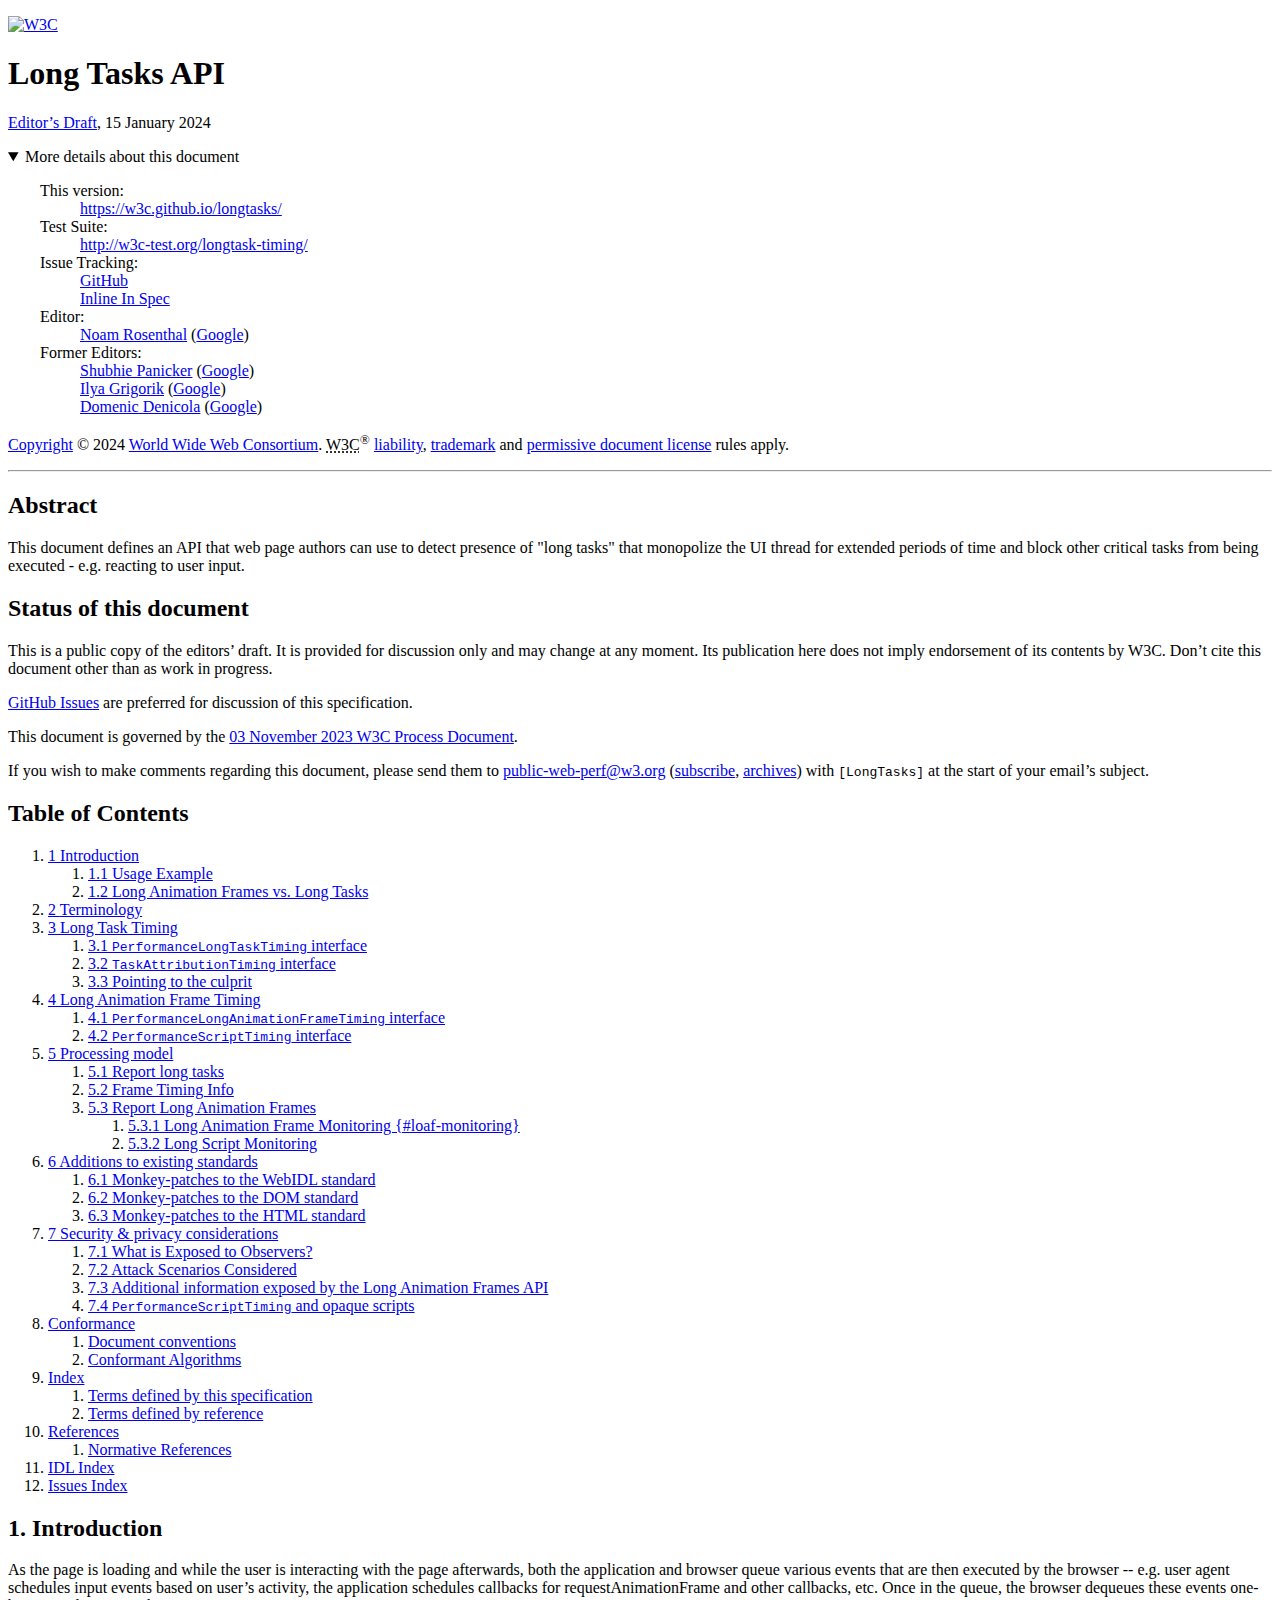
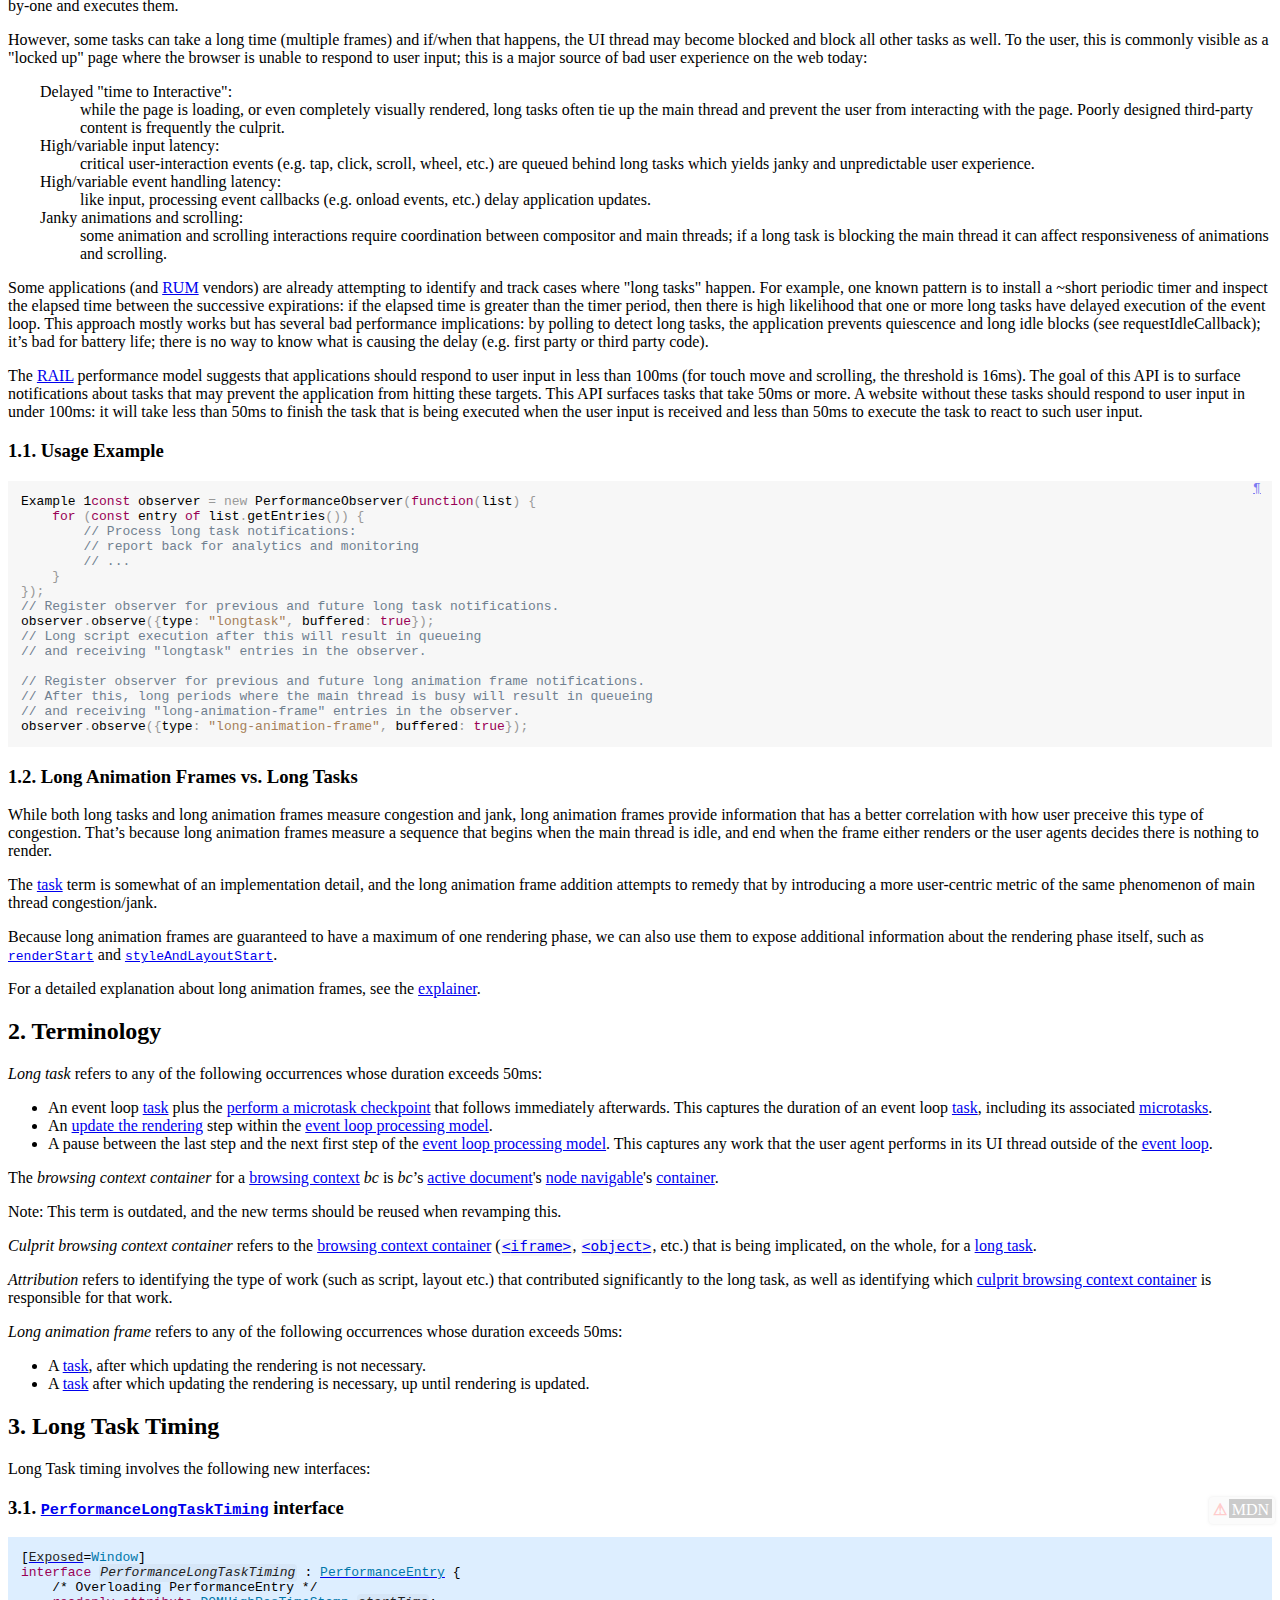
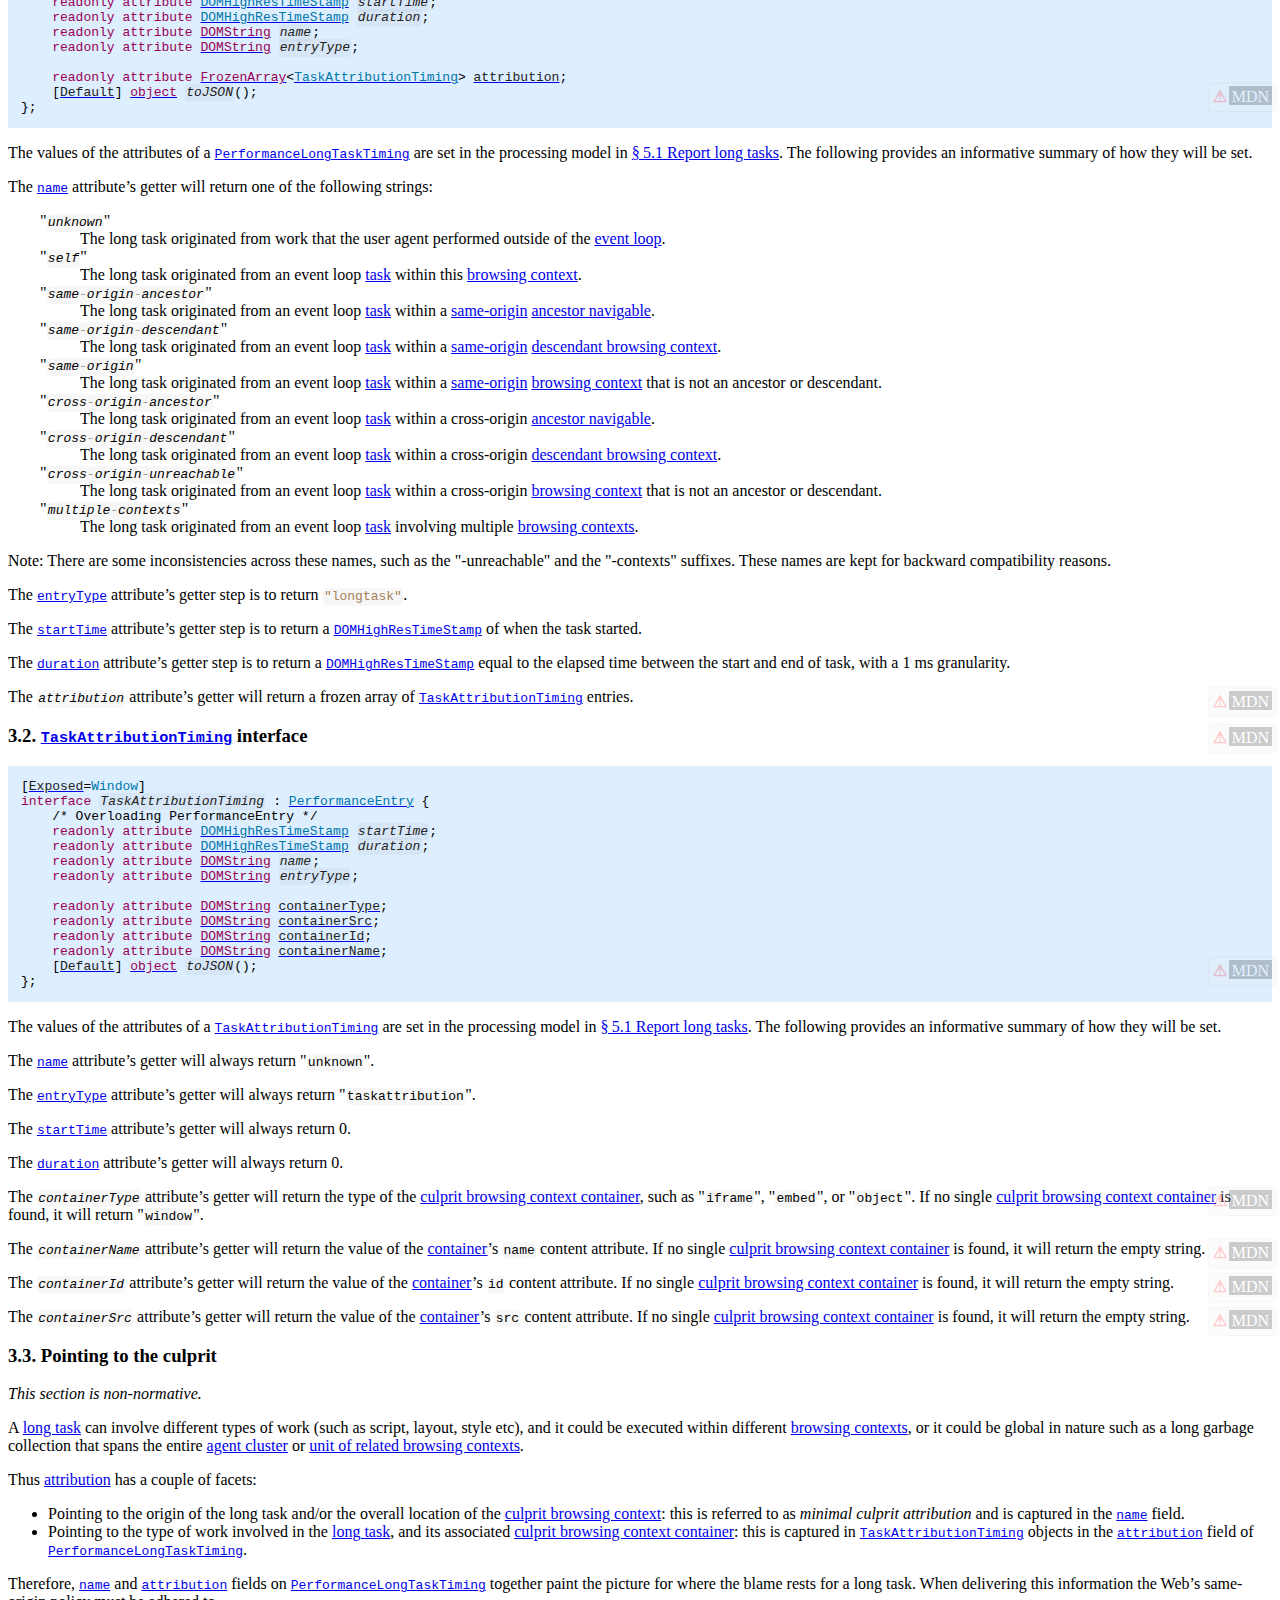
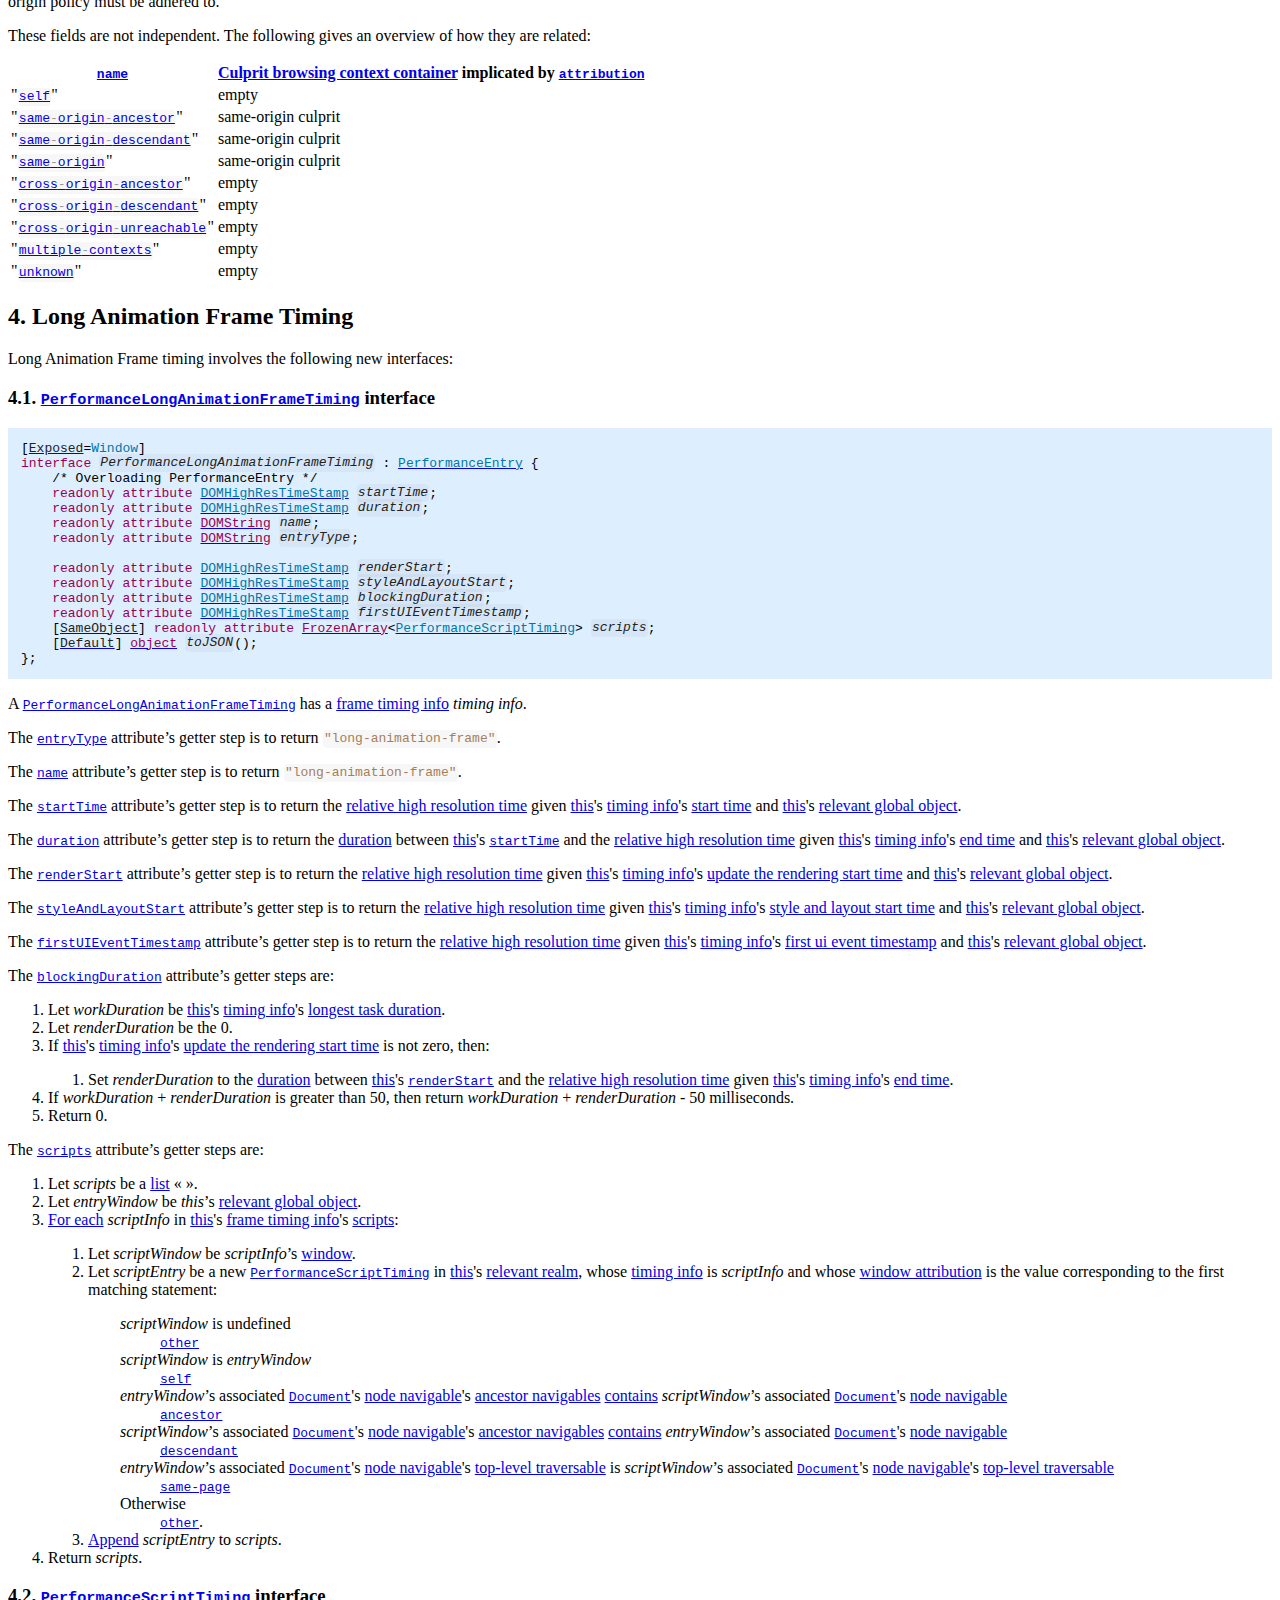
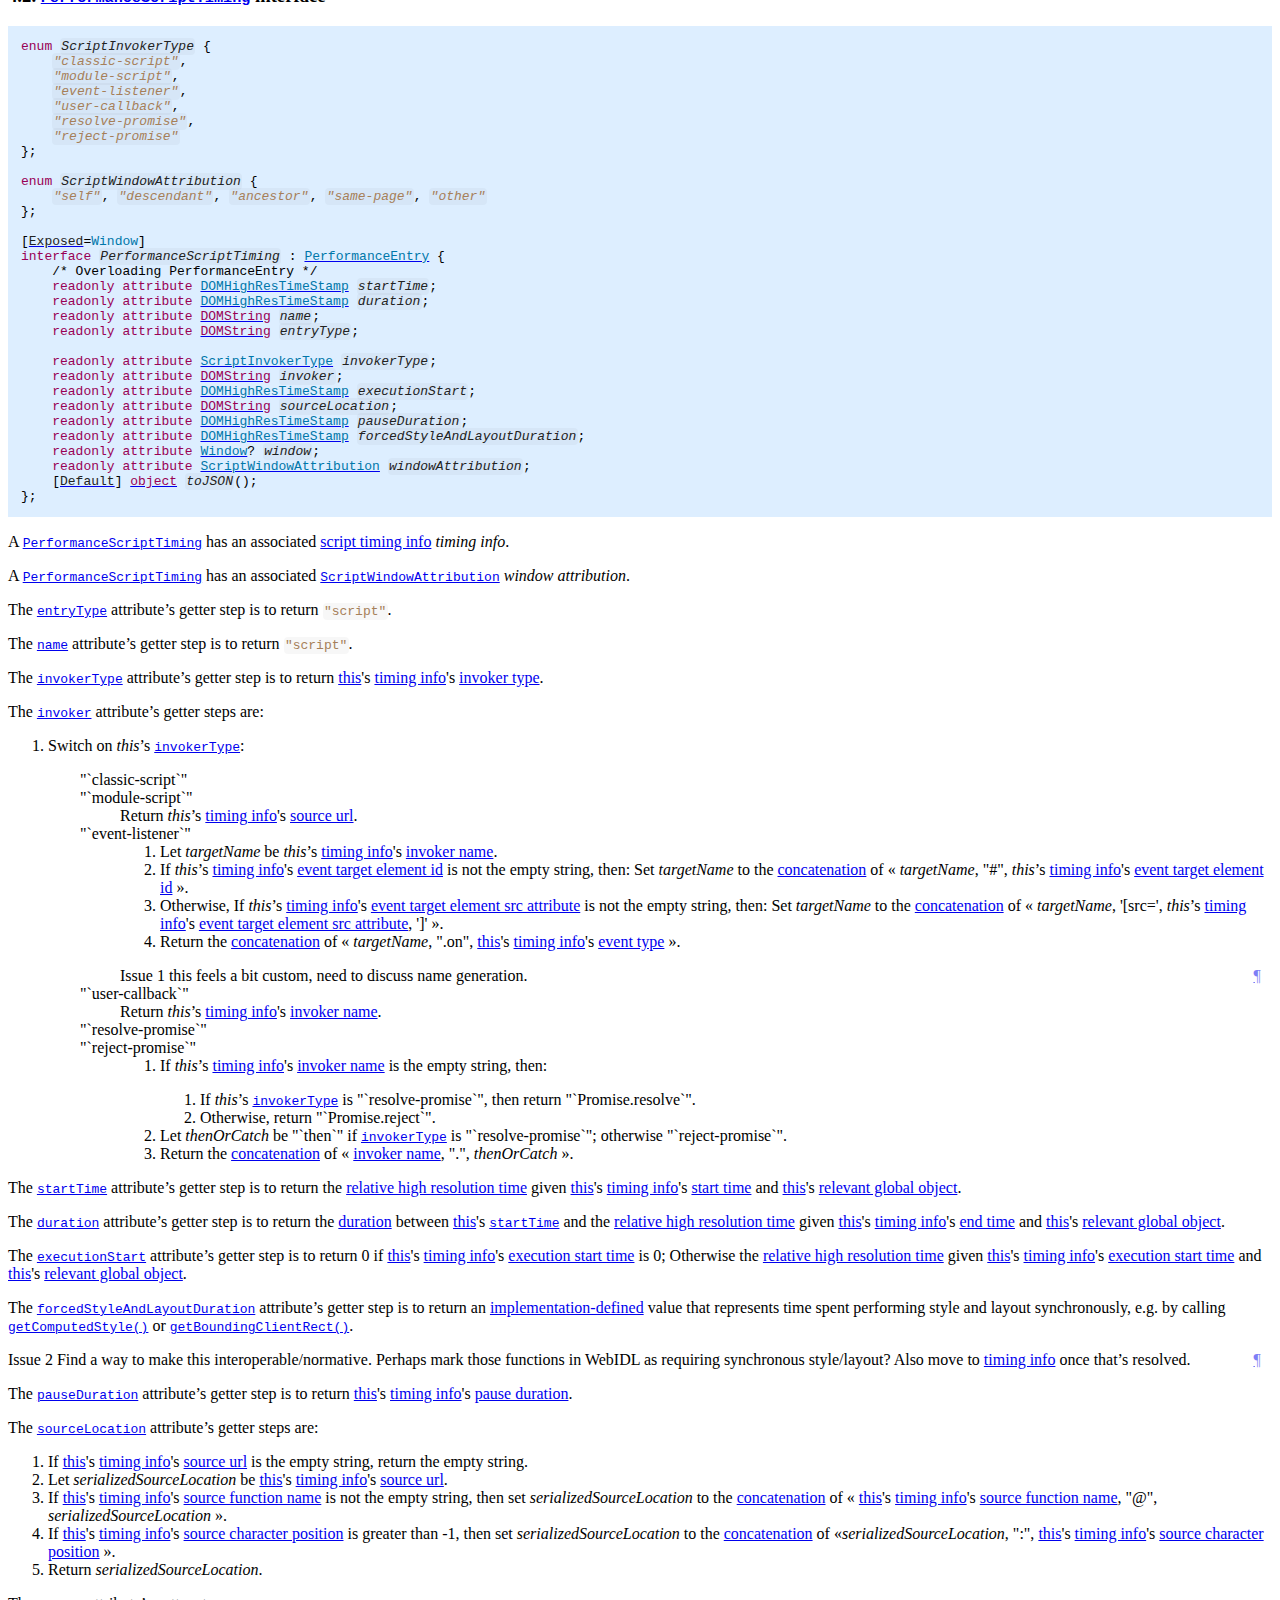
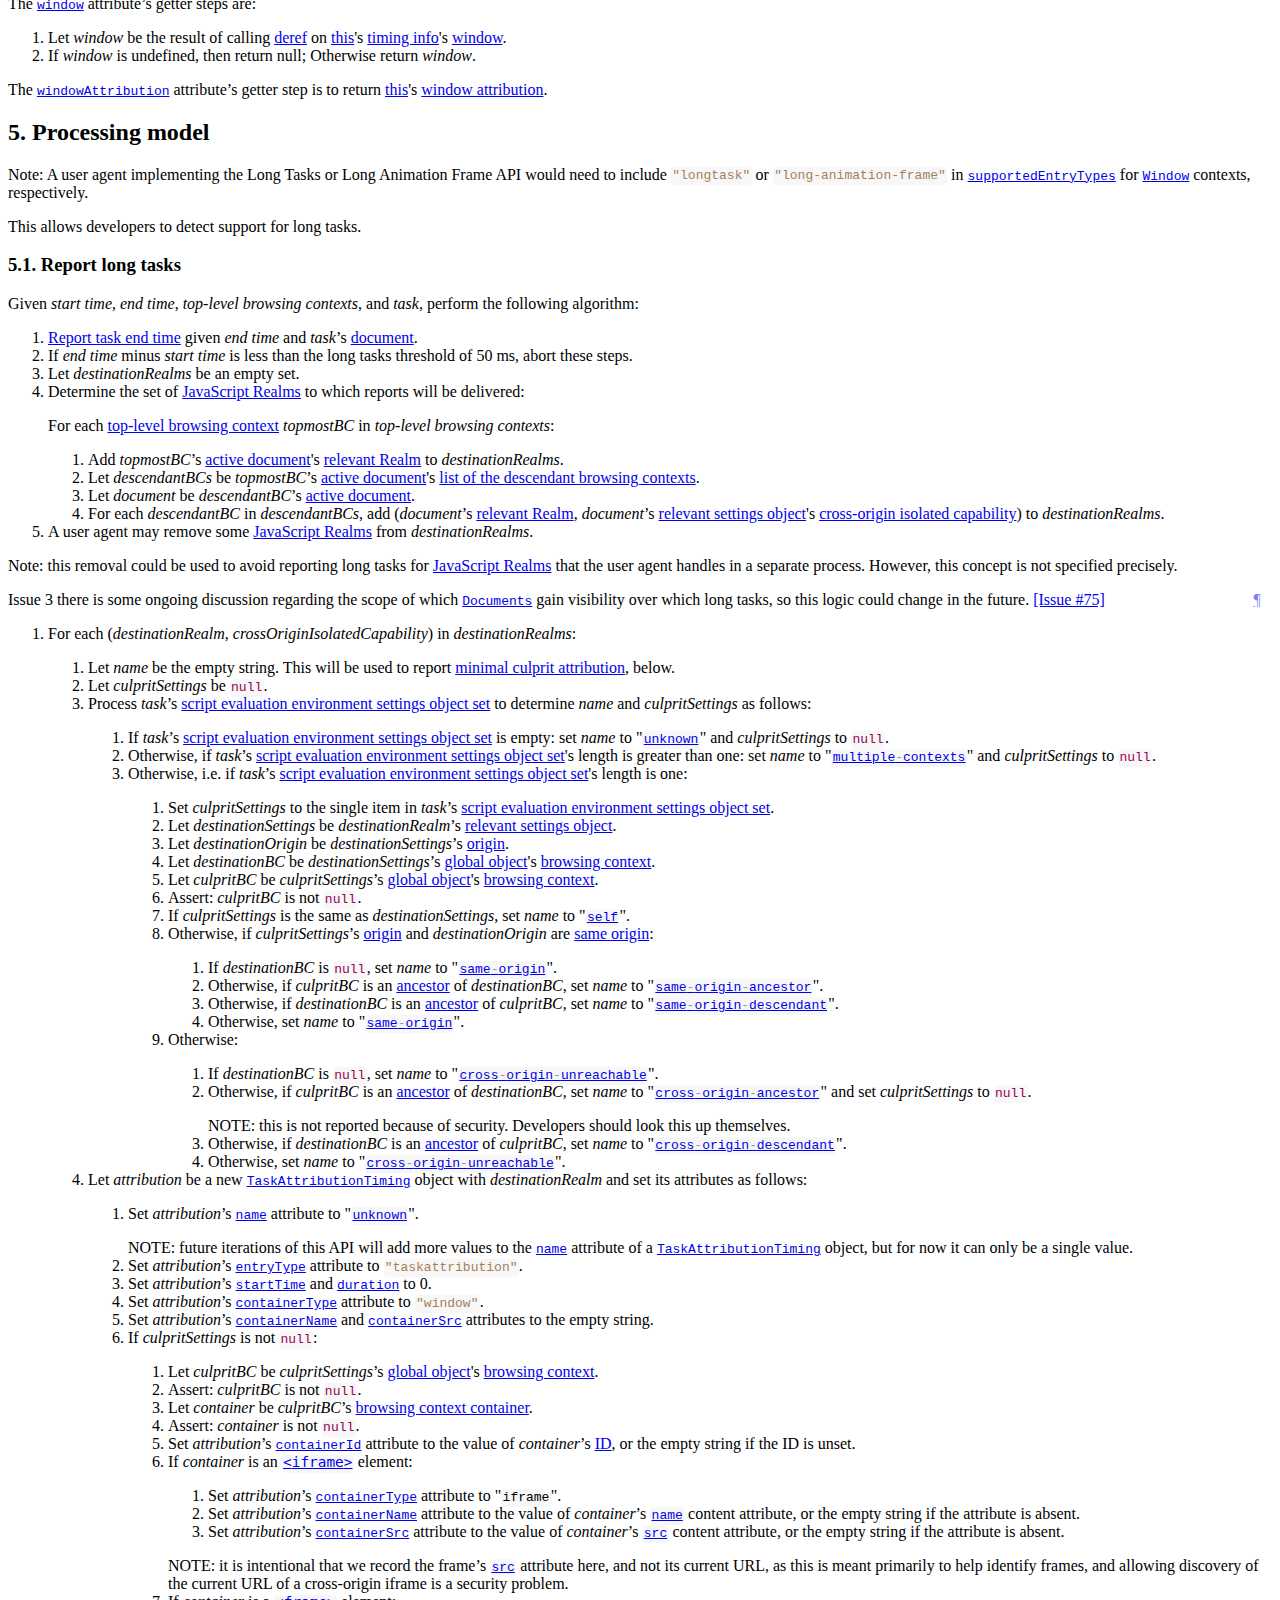
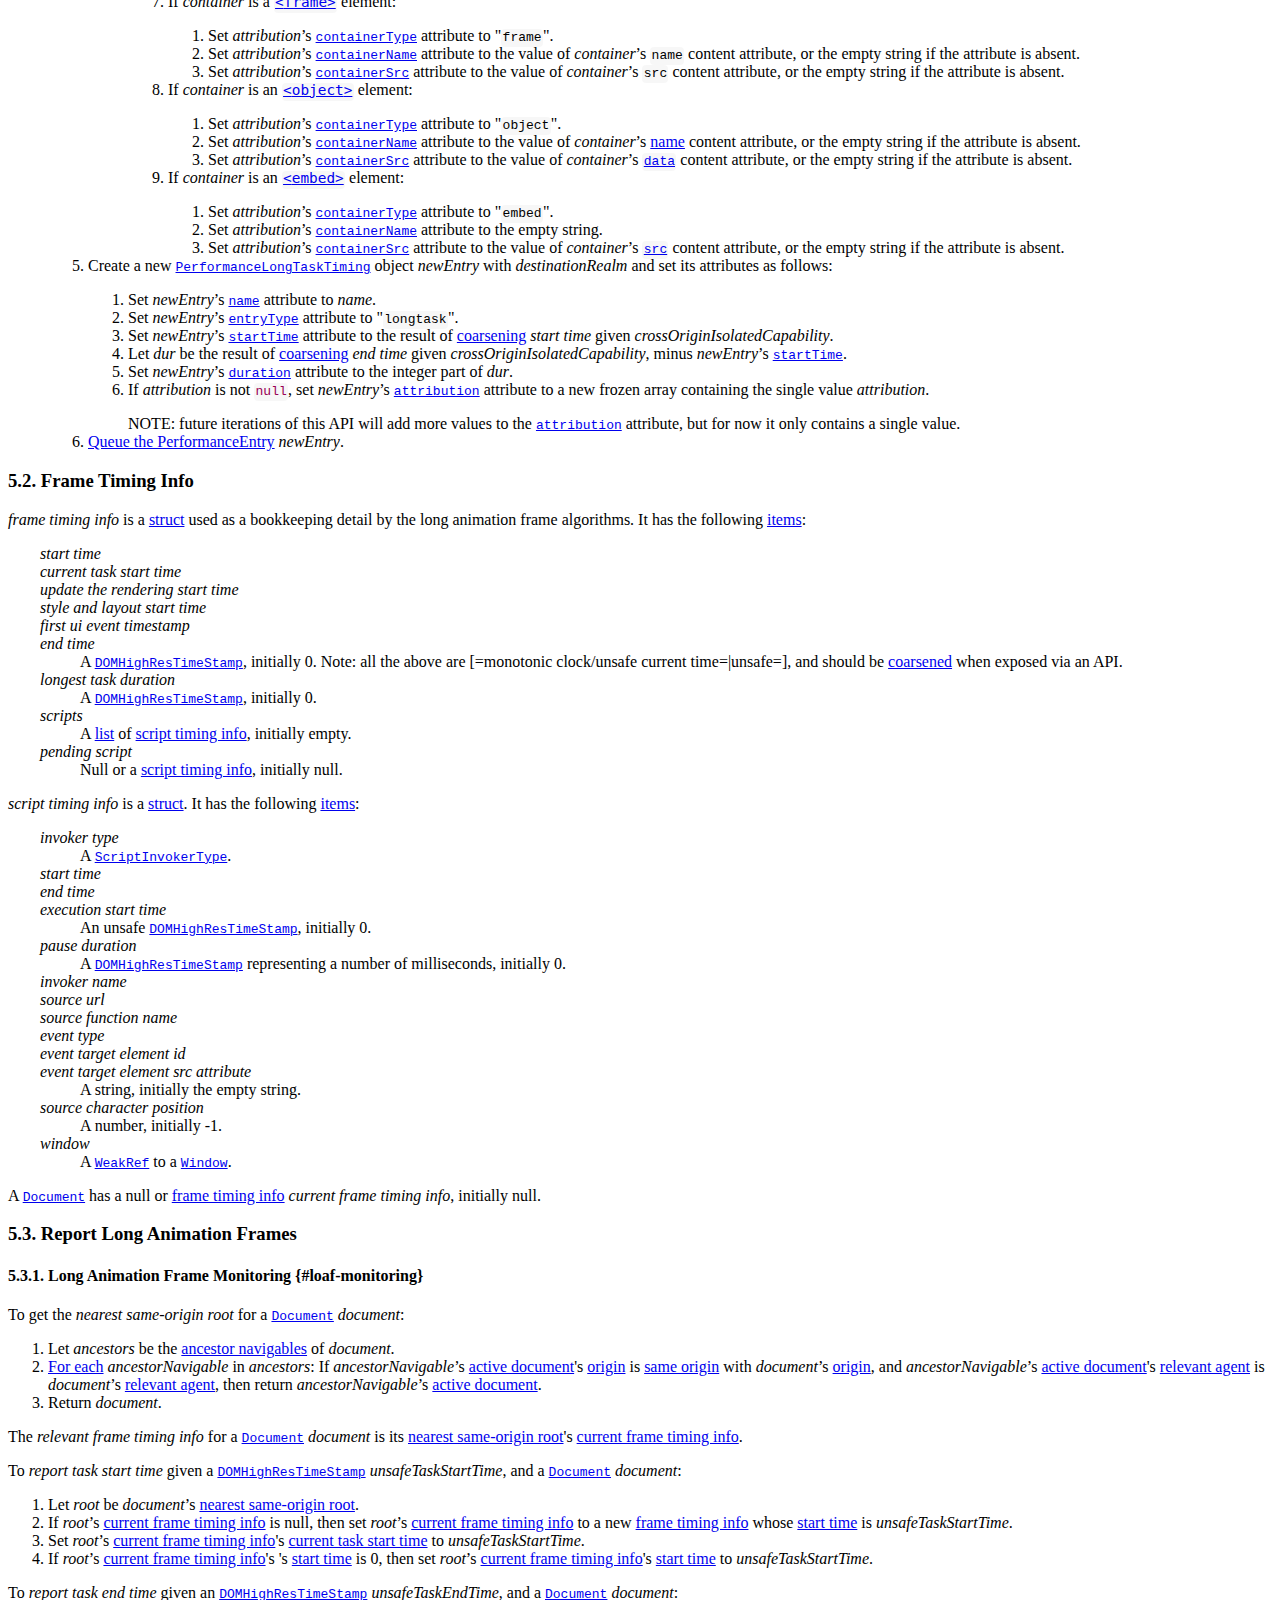
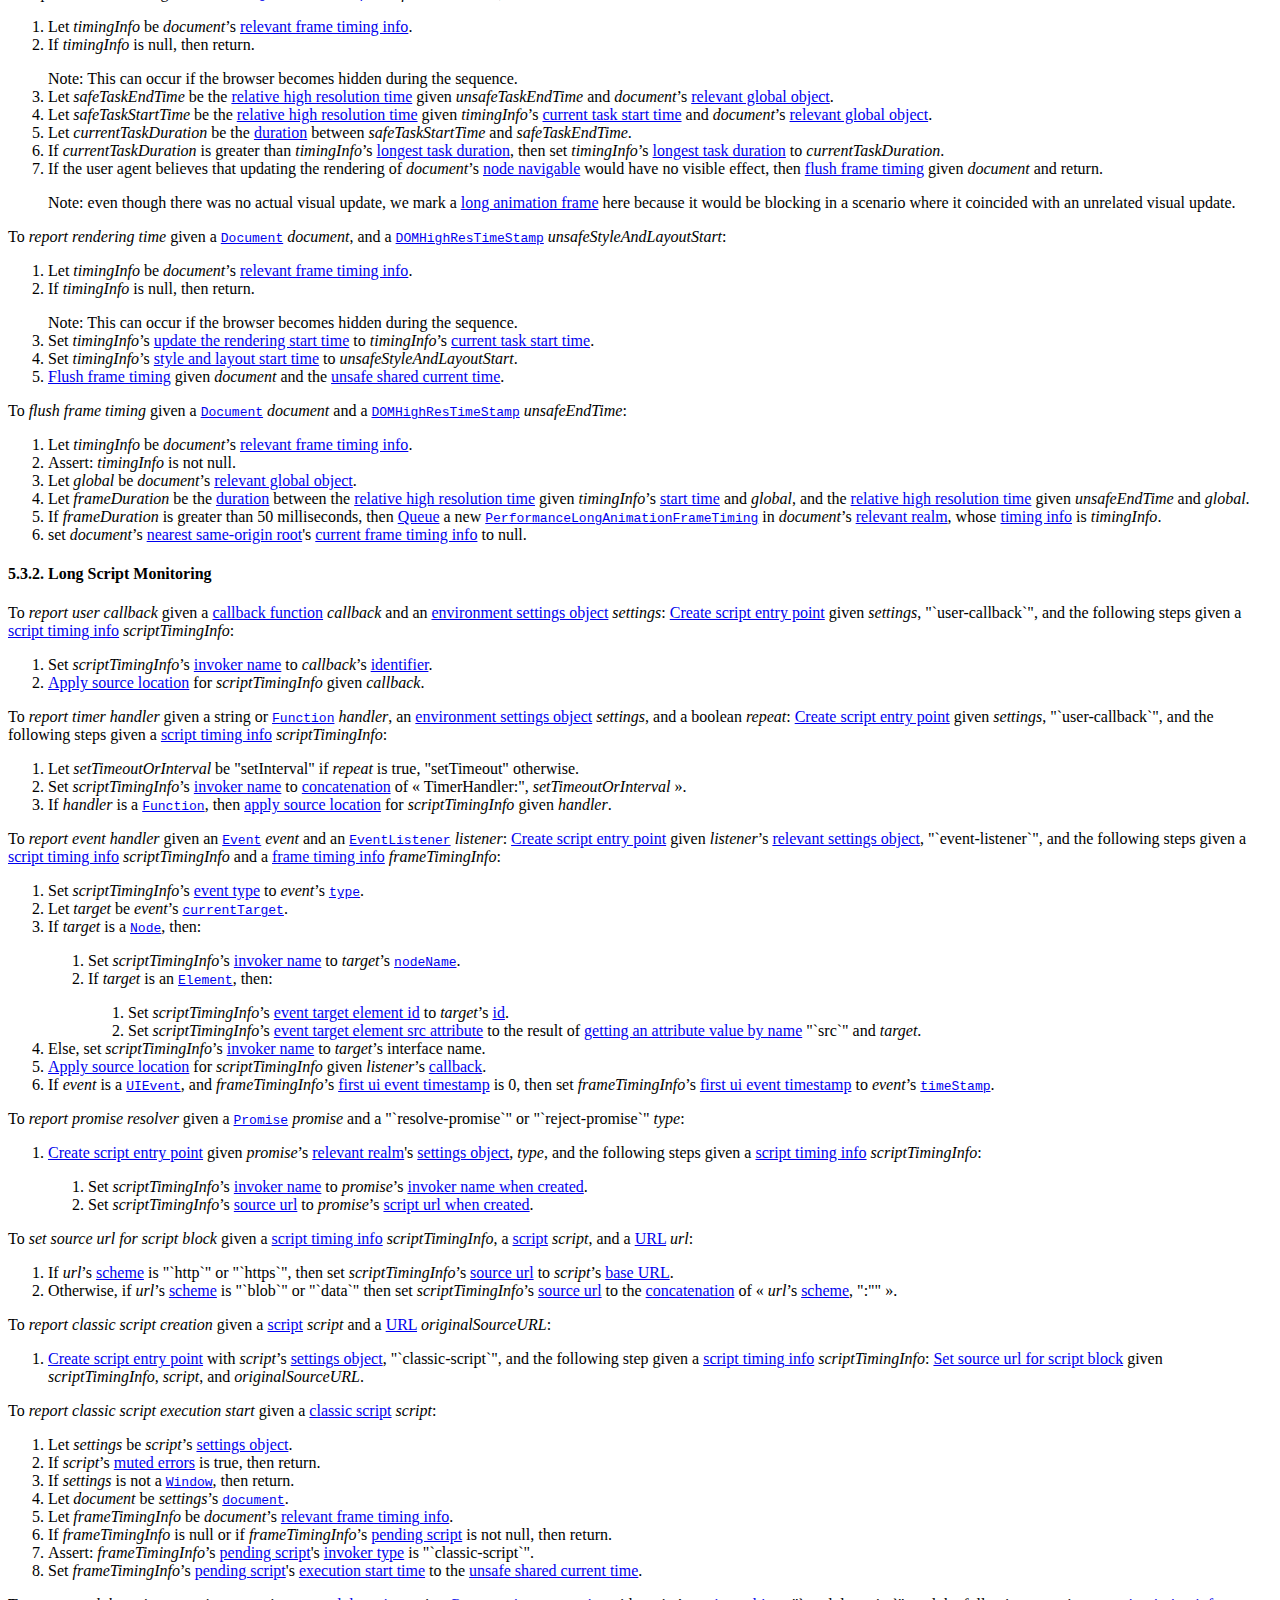
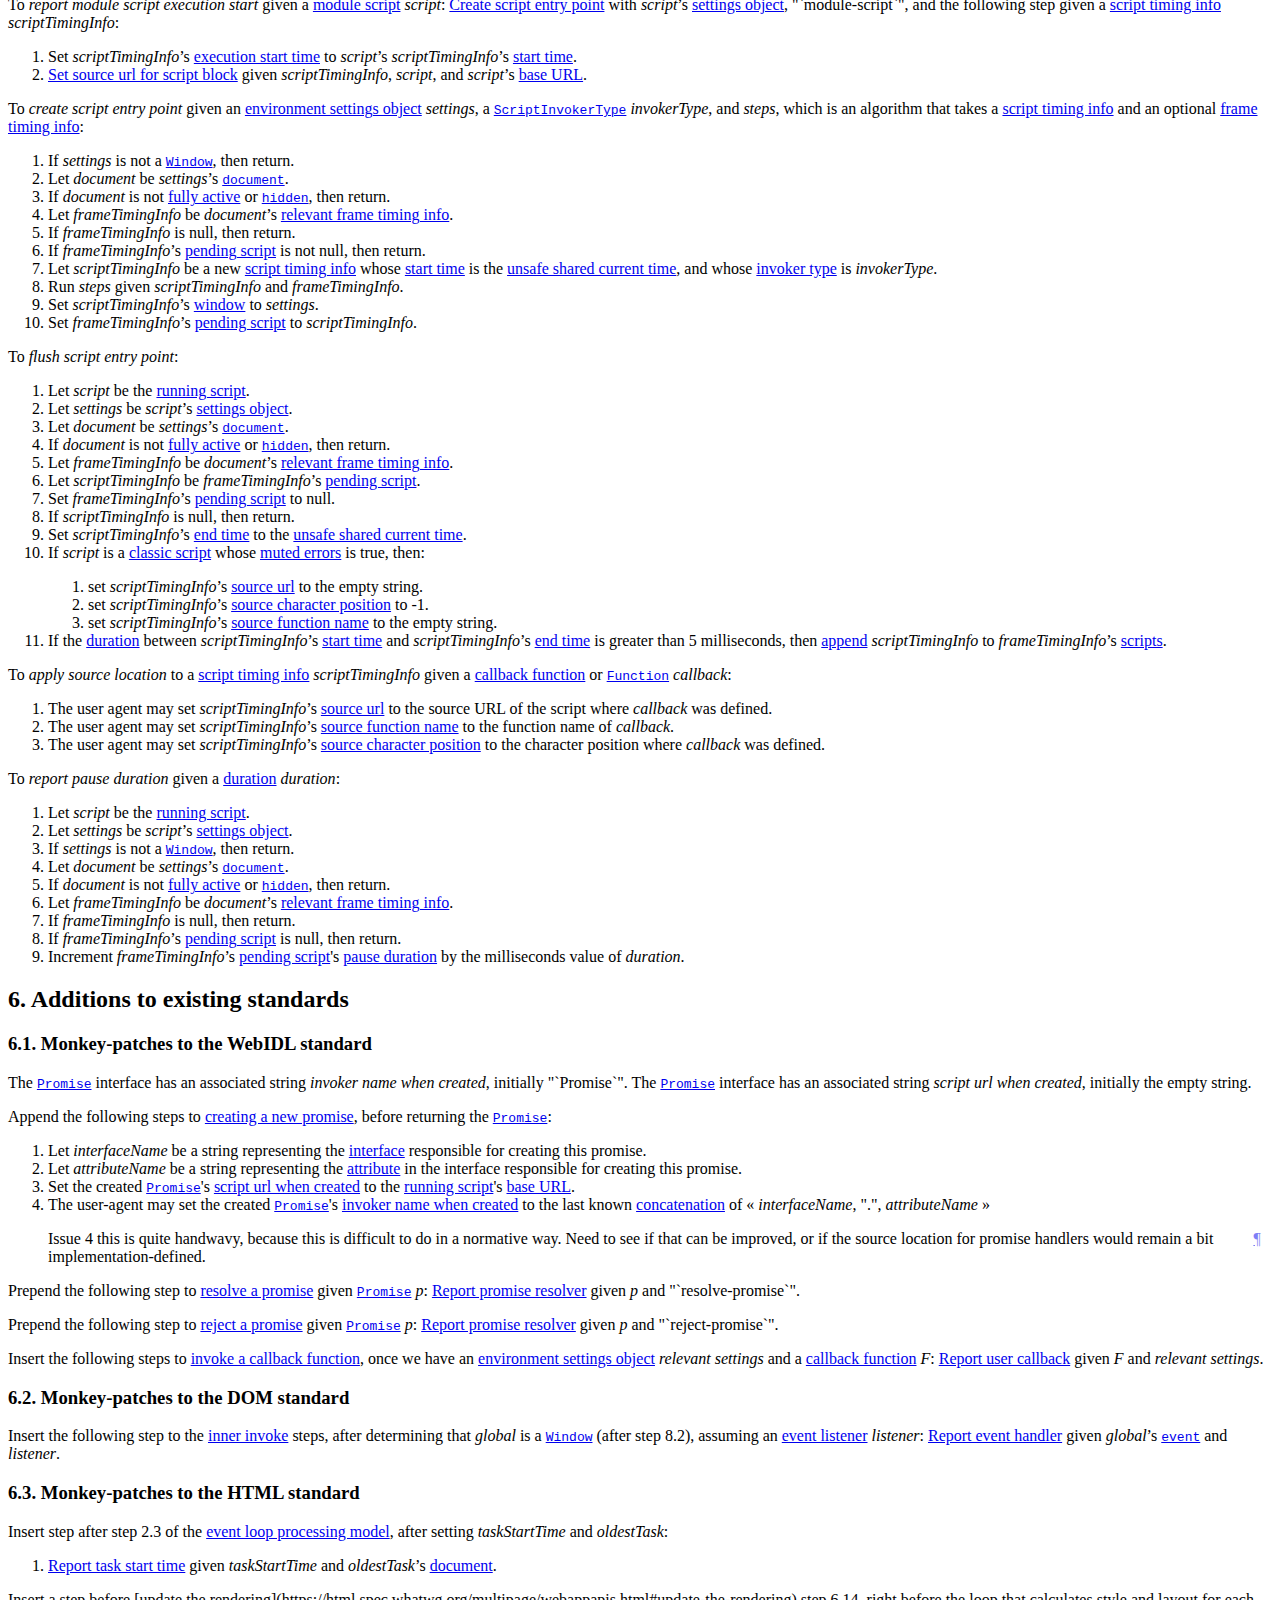
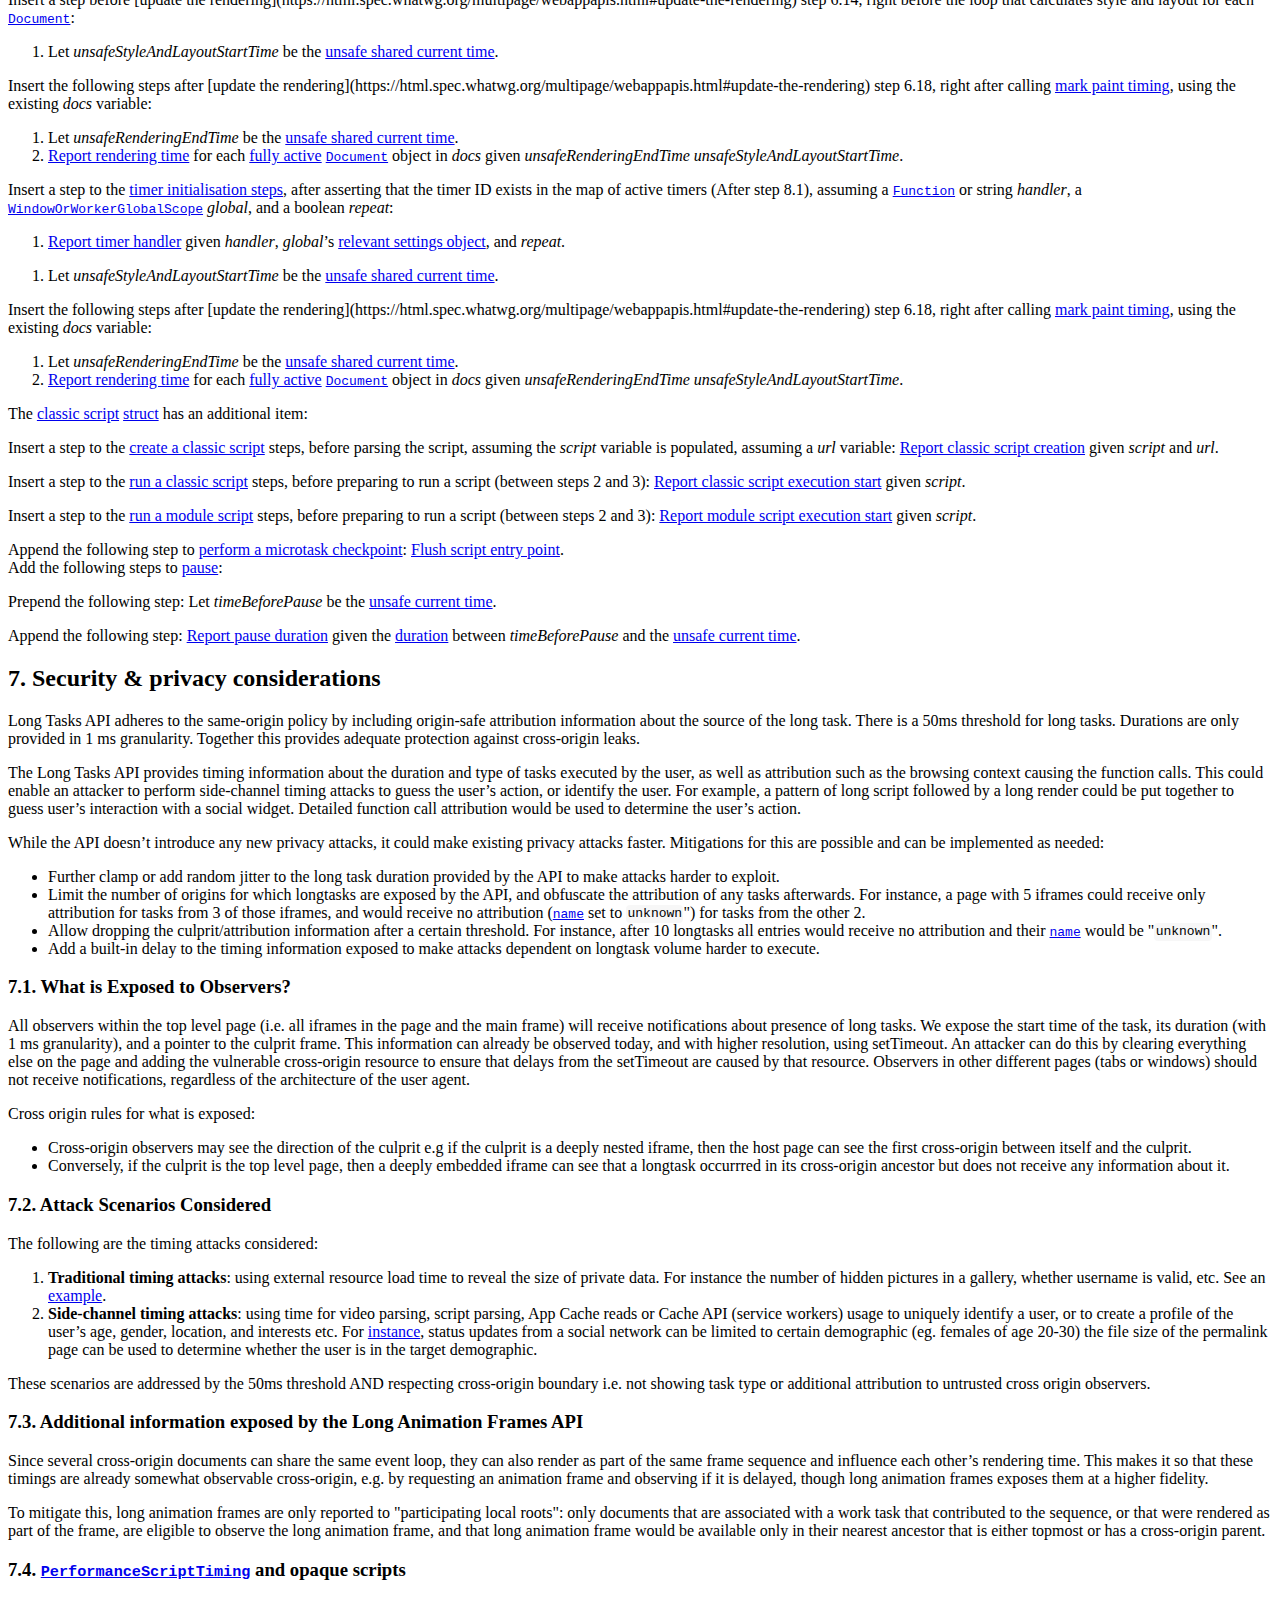
==== commit db34ec9f: "deploy: 01e692c9c4a6d08cf3271b4272d2fdd4f72fb346" ====
--- a/index.html
+++ b/index.html
@@ -893,7 +893,7 @@
   <div class="head">
    <p data-fill-with="logo"><a class="logo" href="https://www.w3.org/"> <img alt="W3C" height="48" src="https://www.w3.org/StyleSheets/TR/2021/logos/W3C" width="72"> </a> </p>
    <h1 class="p-name no-ref" id="title">Long Tasks API</h1>
-   <p id="w3c-state"><a href="https://www.w3.org/standards/types#ED">Editor’s Draft</a>, <time class="dt-updated" datetime="2024-01-12">12 January 2024</time></p>
+   <p id="w3c-state"><a href="https://www.w3.org/standards/types#ED">Editor’s Draft</a>, <time class="dt-updated" datetime="2024-01-15">15 January 2024</time></p>
    <details open>
     <summary>More details about this document</summary>
     <div data-fill-with="spec-metadata">
@@ -2492,7 +2492,7 @@
    <dt id="biblio-infra">[INFRA]
    <dd>Anne van Kesteren; Domenic Denicola. <a href="https://infra.spec.whatwg.org/"><cite>Infra Standard</cite></a>. Living Standard. URL: <a href="https://infra.spec.whatwg.org/">https://infra.spec.whatwg.org/</a>
    <dt id="biblio-paint-timing">[PAINT-TIMING]
-   <dd>Nicolas Pena Moreno; Noam Rosenthal. <a href="https://w3c.github.io/paint-timing/"><cite>Paint Timing</cite></a>. URL: <a href="https://w3c.github.io/paint-timing/">https://w3c.github.io/paint-timing/</a>
+   <dd>Ian Clelland; Noam Rosenthal. <a href="https://w3c.github.io/paint-timing/"><cite>Paint Timing</cite></a>. URL: <a href="https://w3c.github.io/paint-timing/">https://w3c.github.io/paint-timing/</a>
    <dt id="biblio-performance-timeline">[PERFORMANCE-TIMELINE]
    <dd>Nicolas Pena Moreno. <a href="https://w3c.github.io/performance-timeline/"><cite>Performance Timeline</cite></a>. URL: <a href="https://w3c.github.io/performance-timeline/">https://w3c.github.io/performance-timeline/</a>
    <dt id="biblio-rfc2119">[RFC2119]
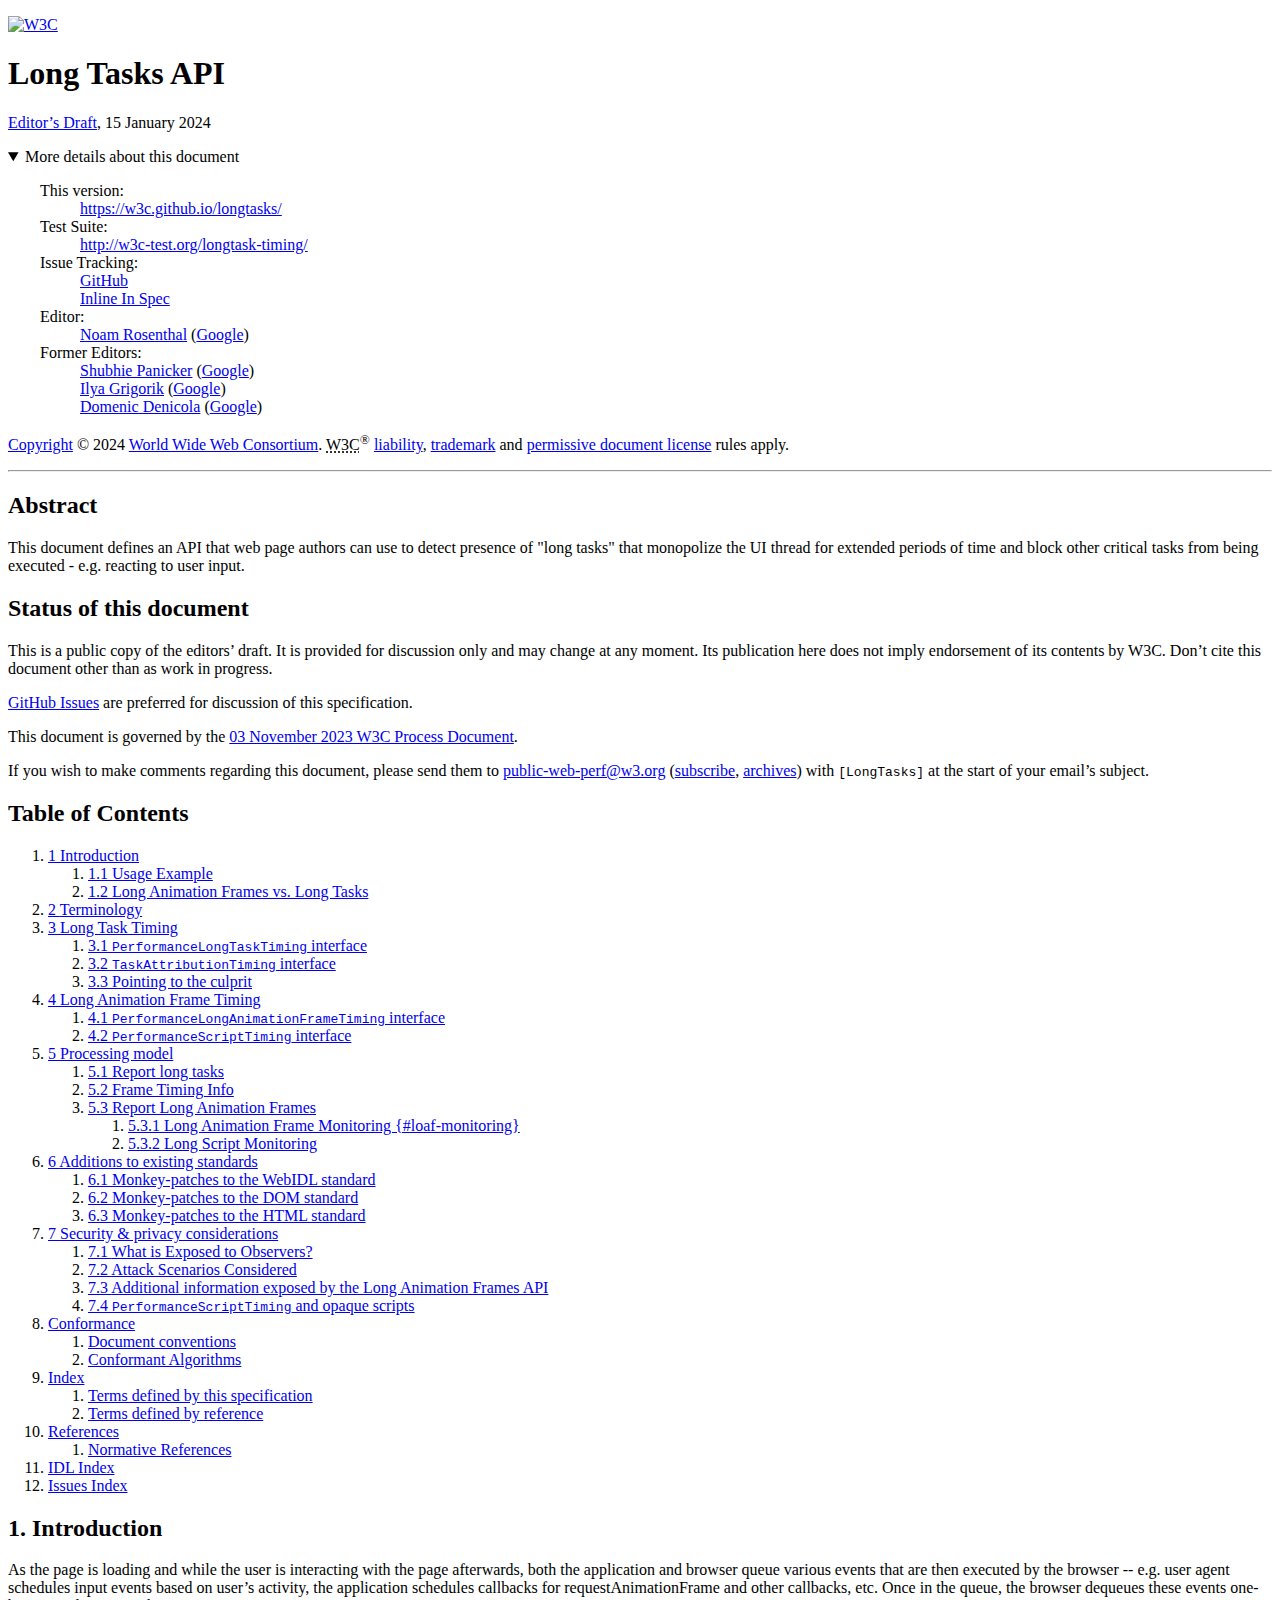
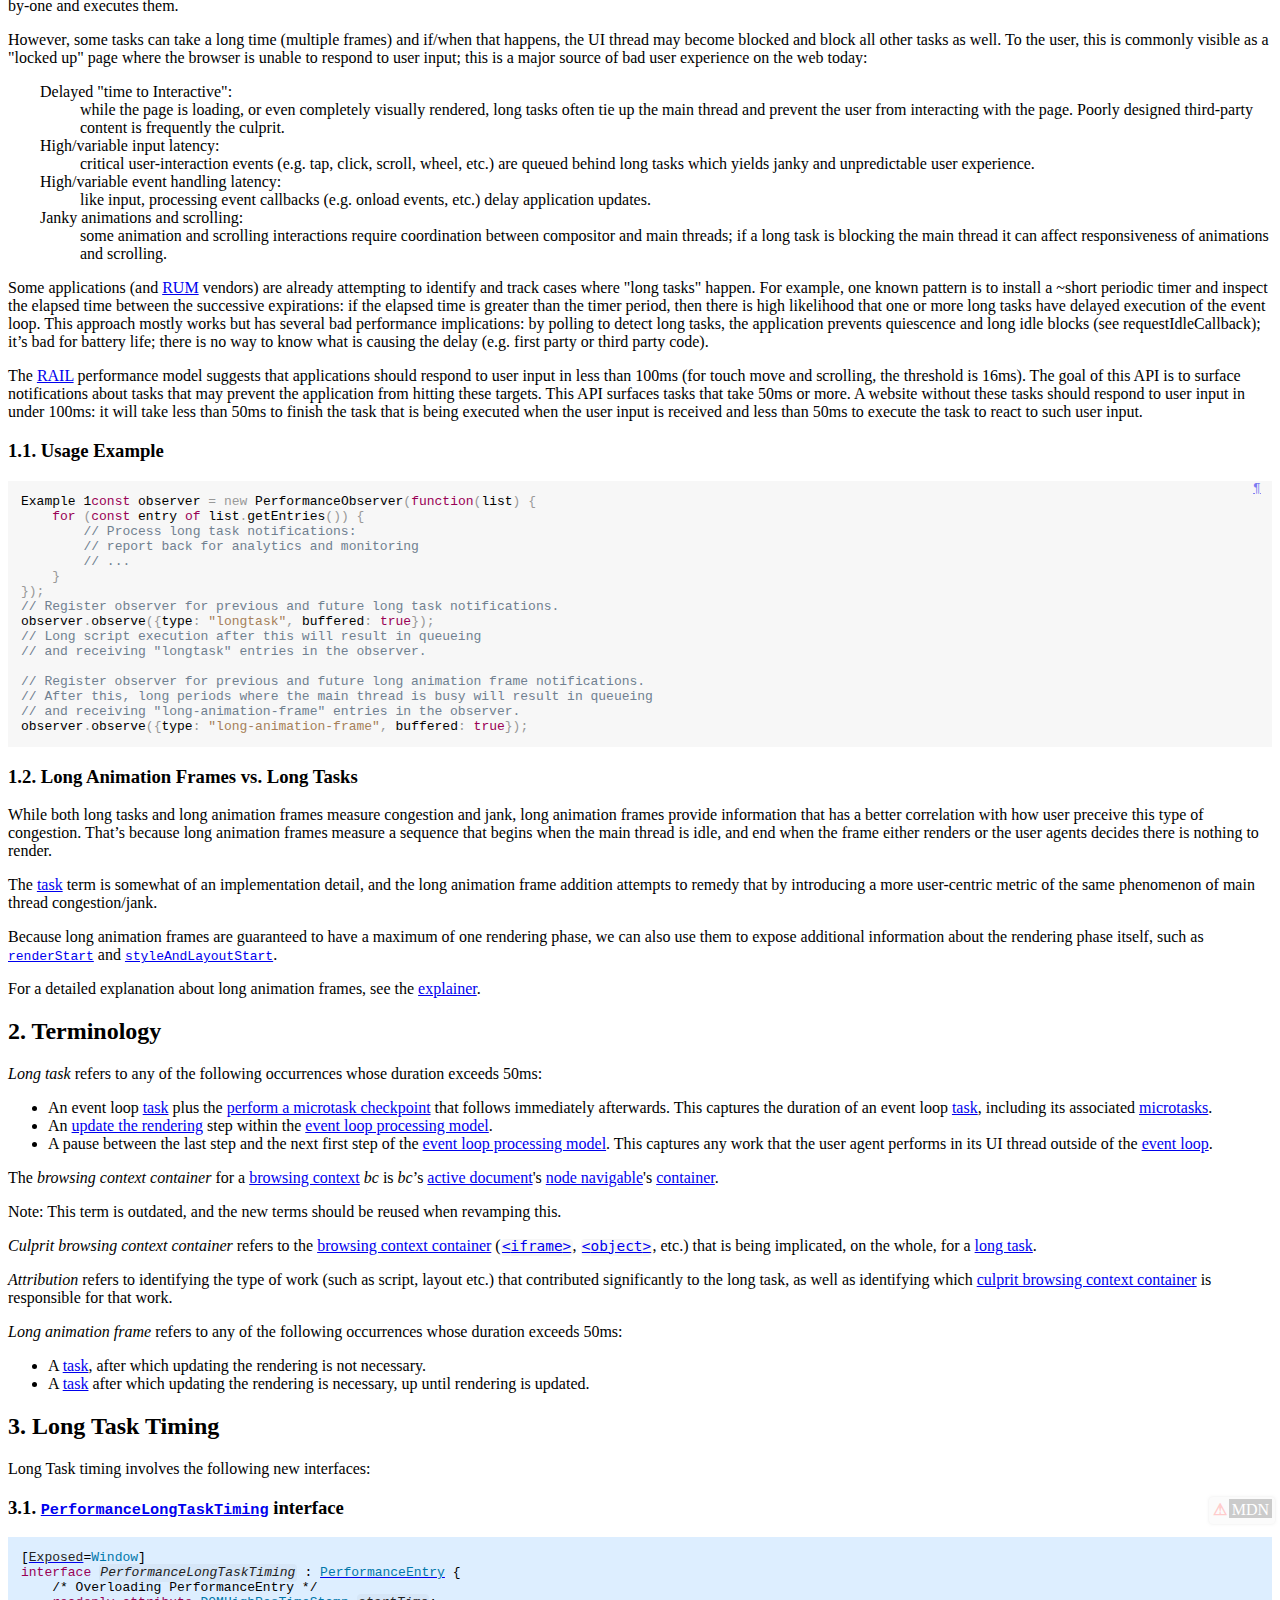
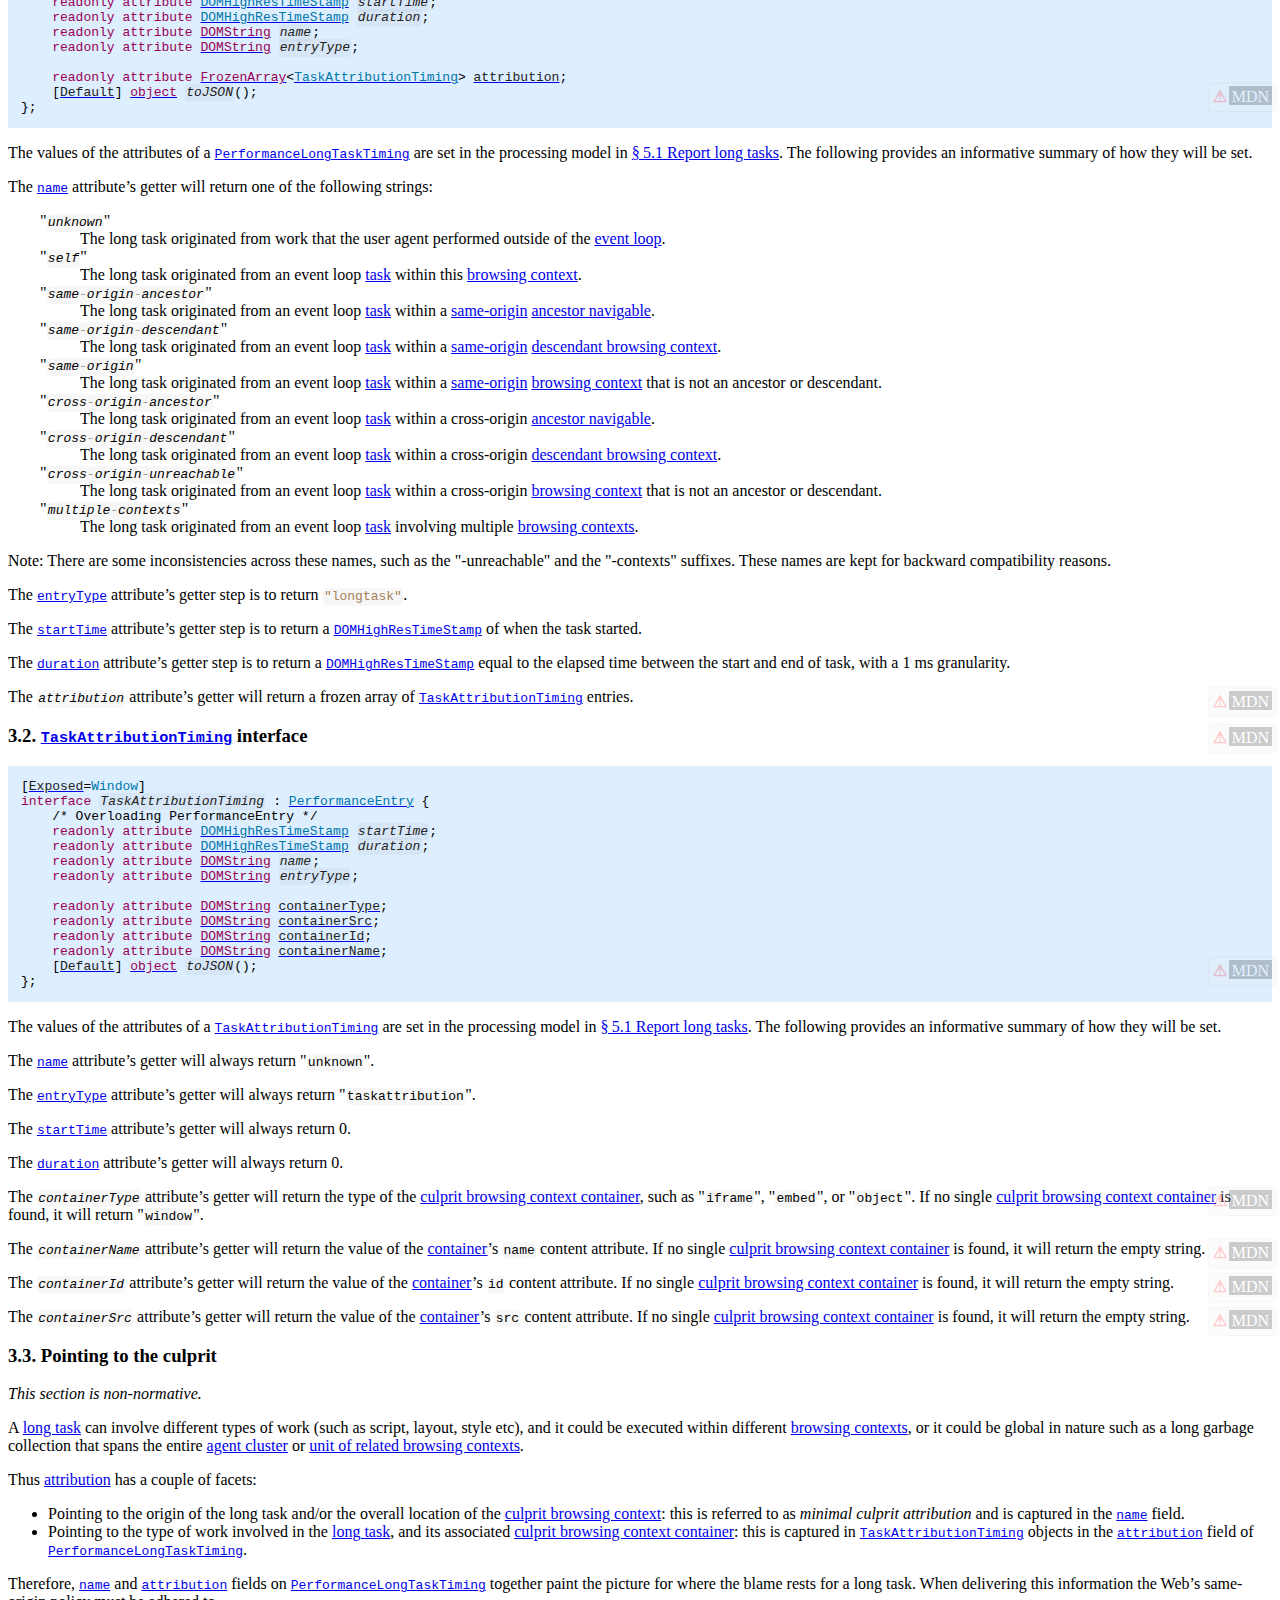
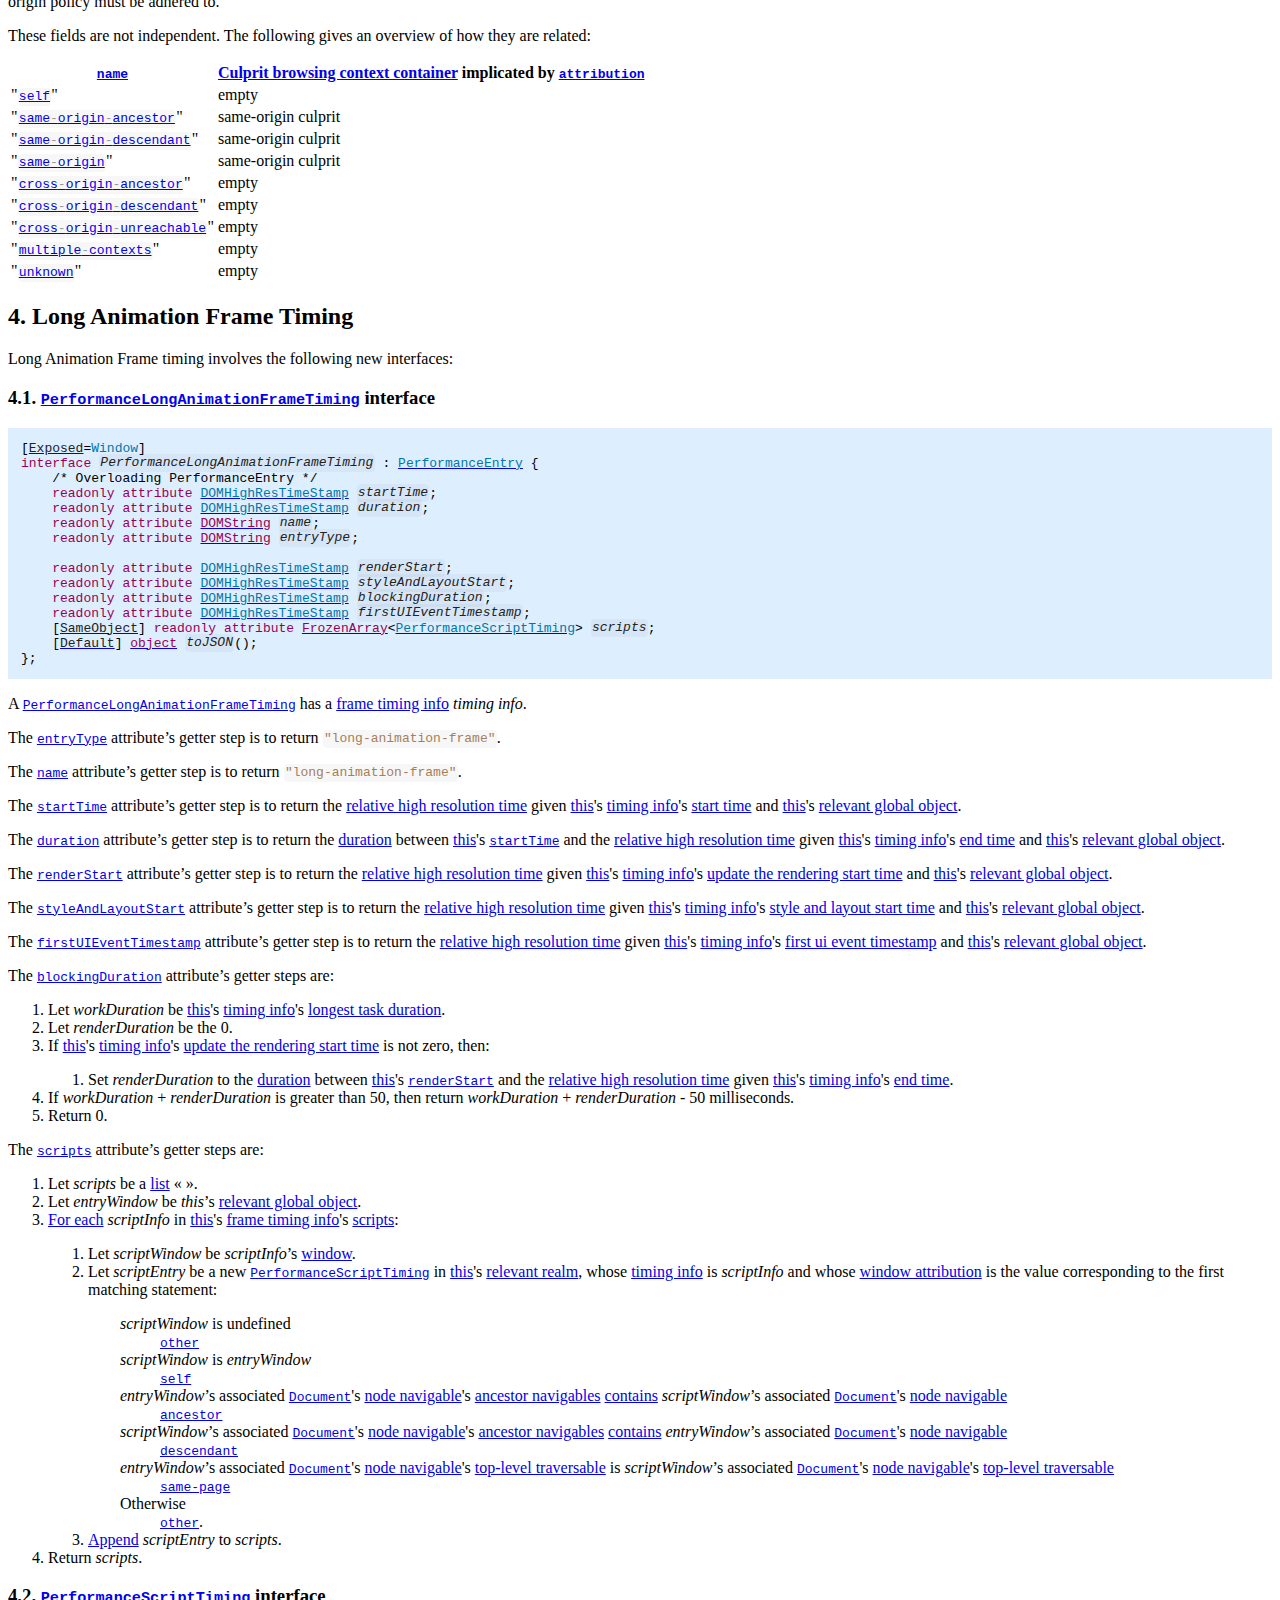
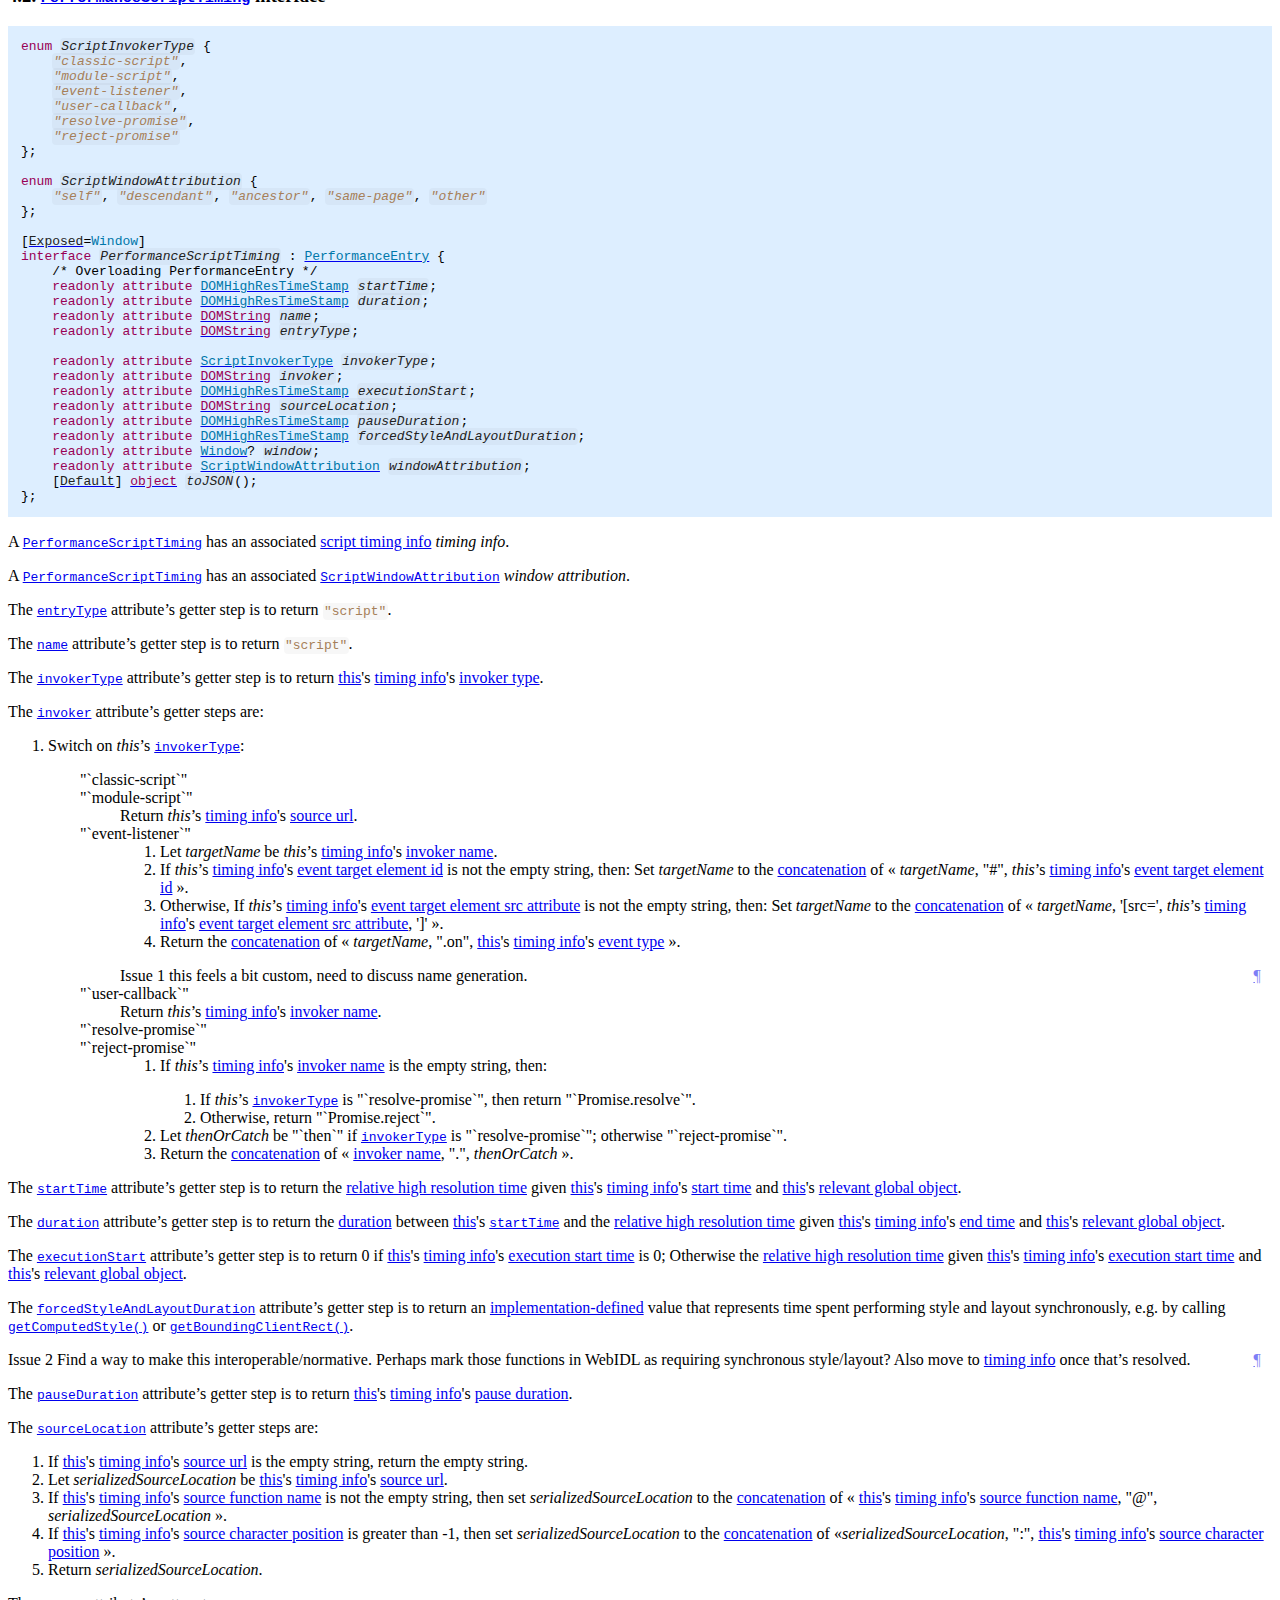
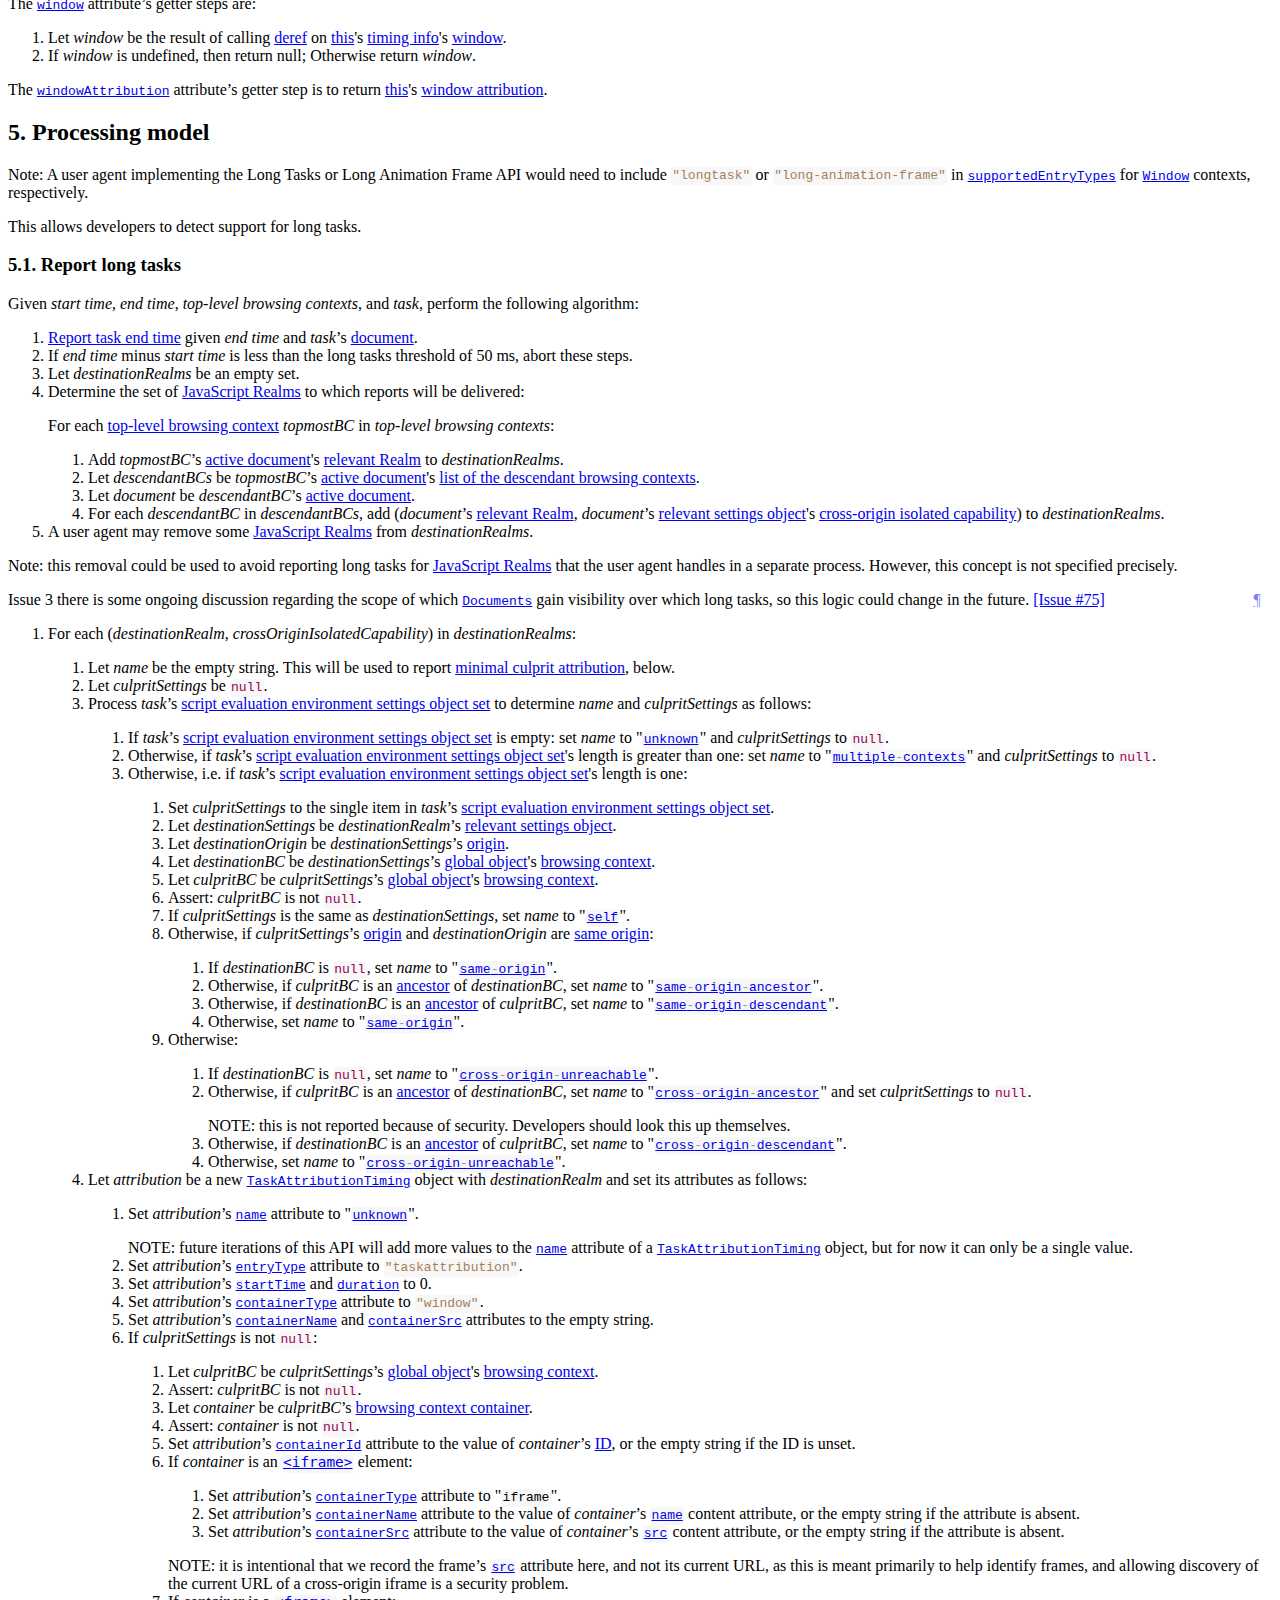
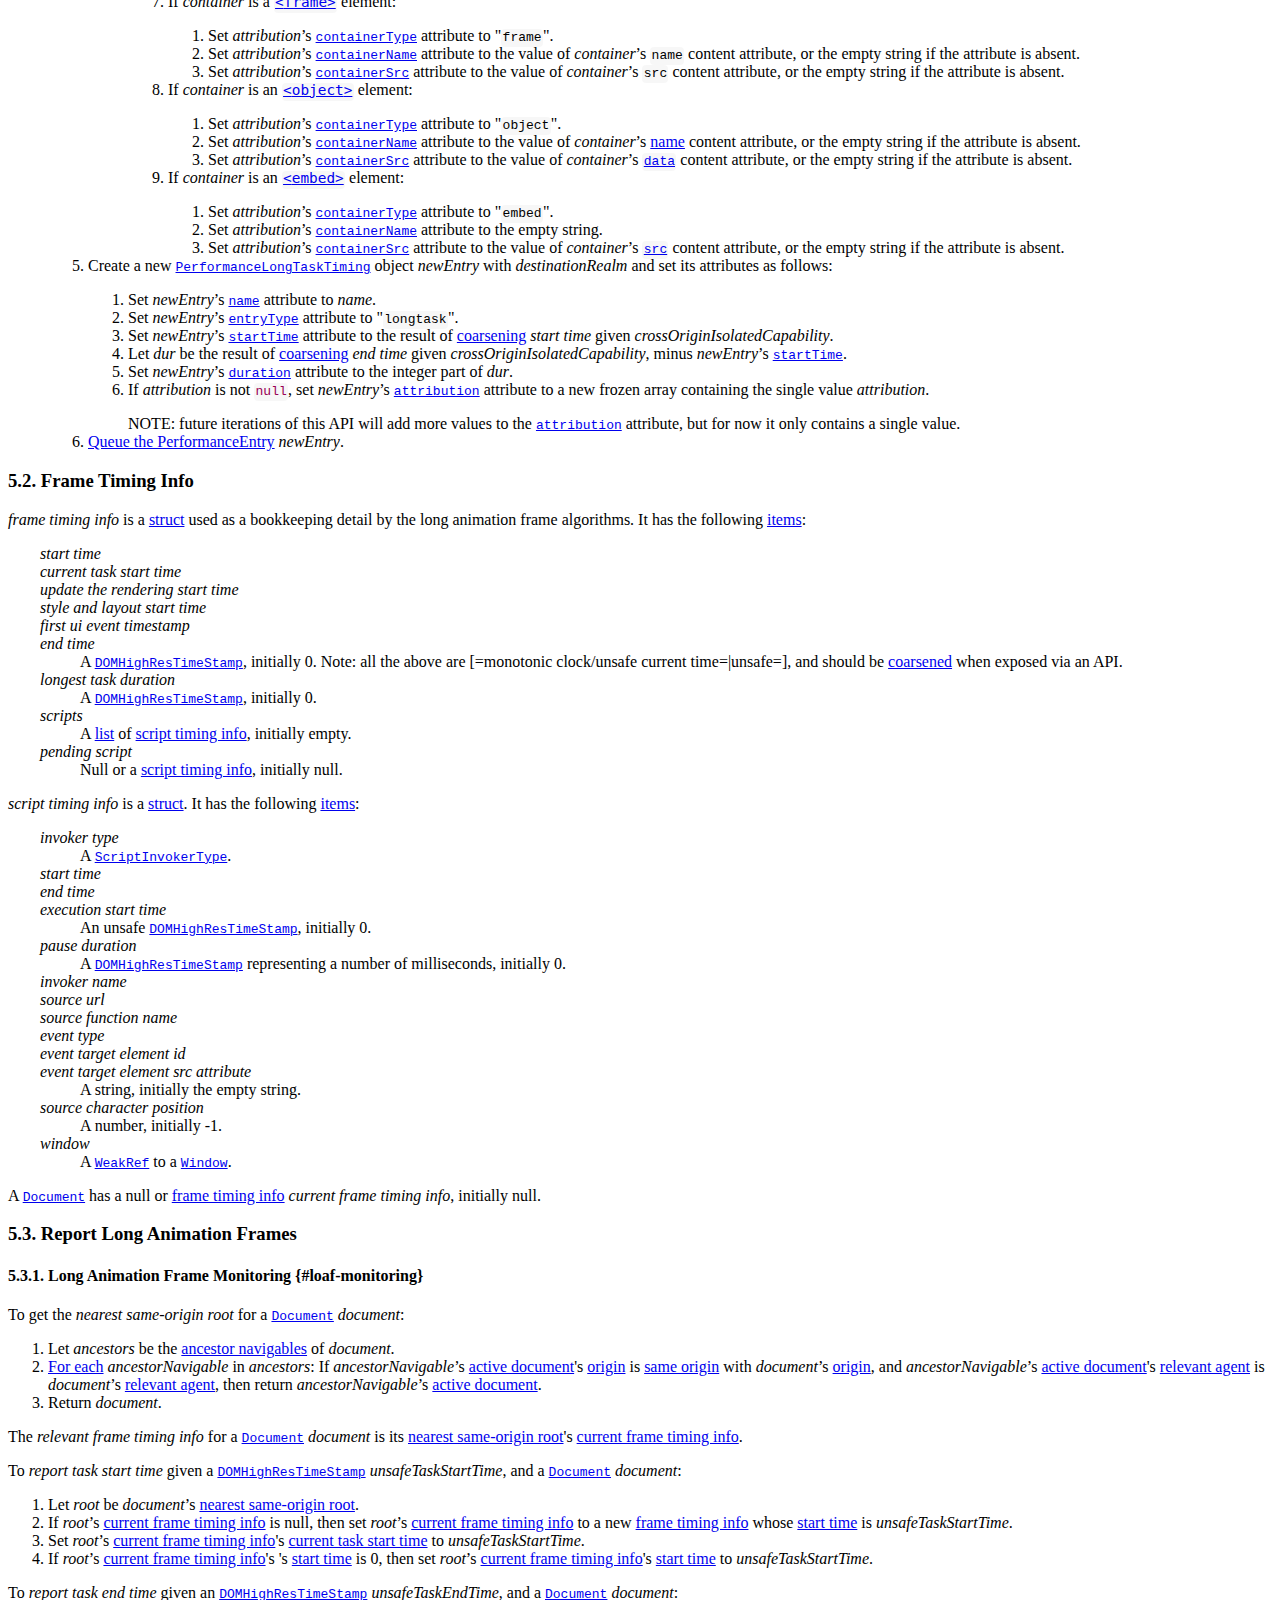
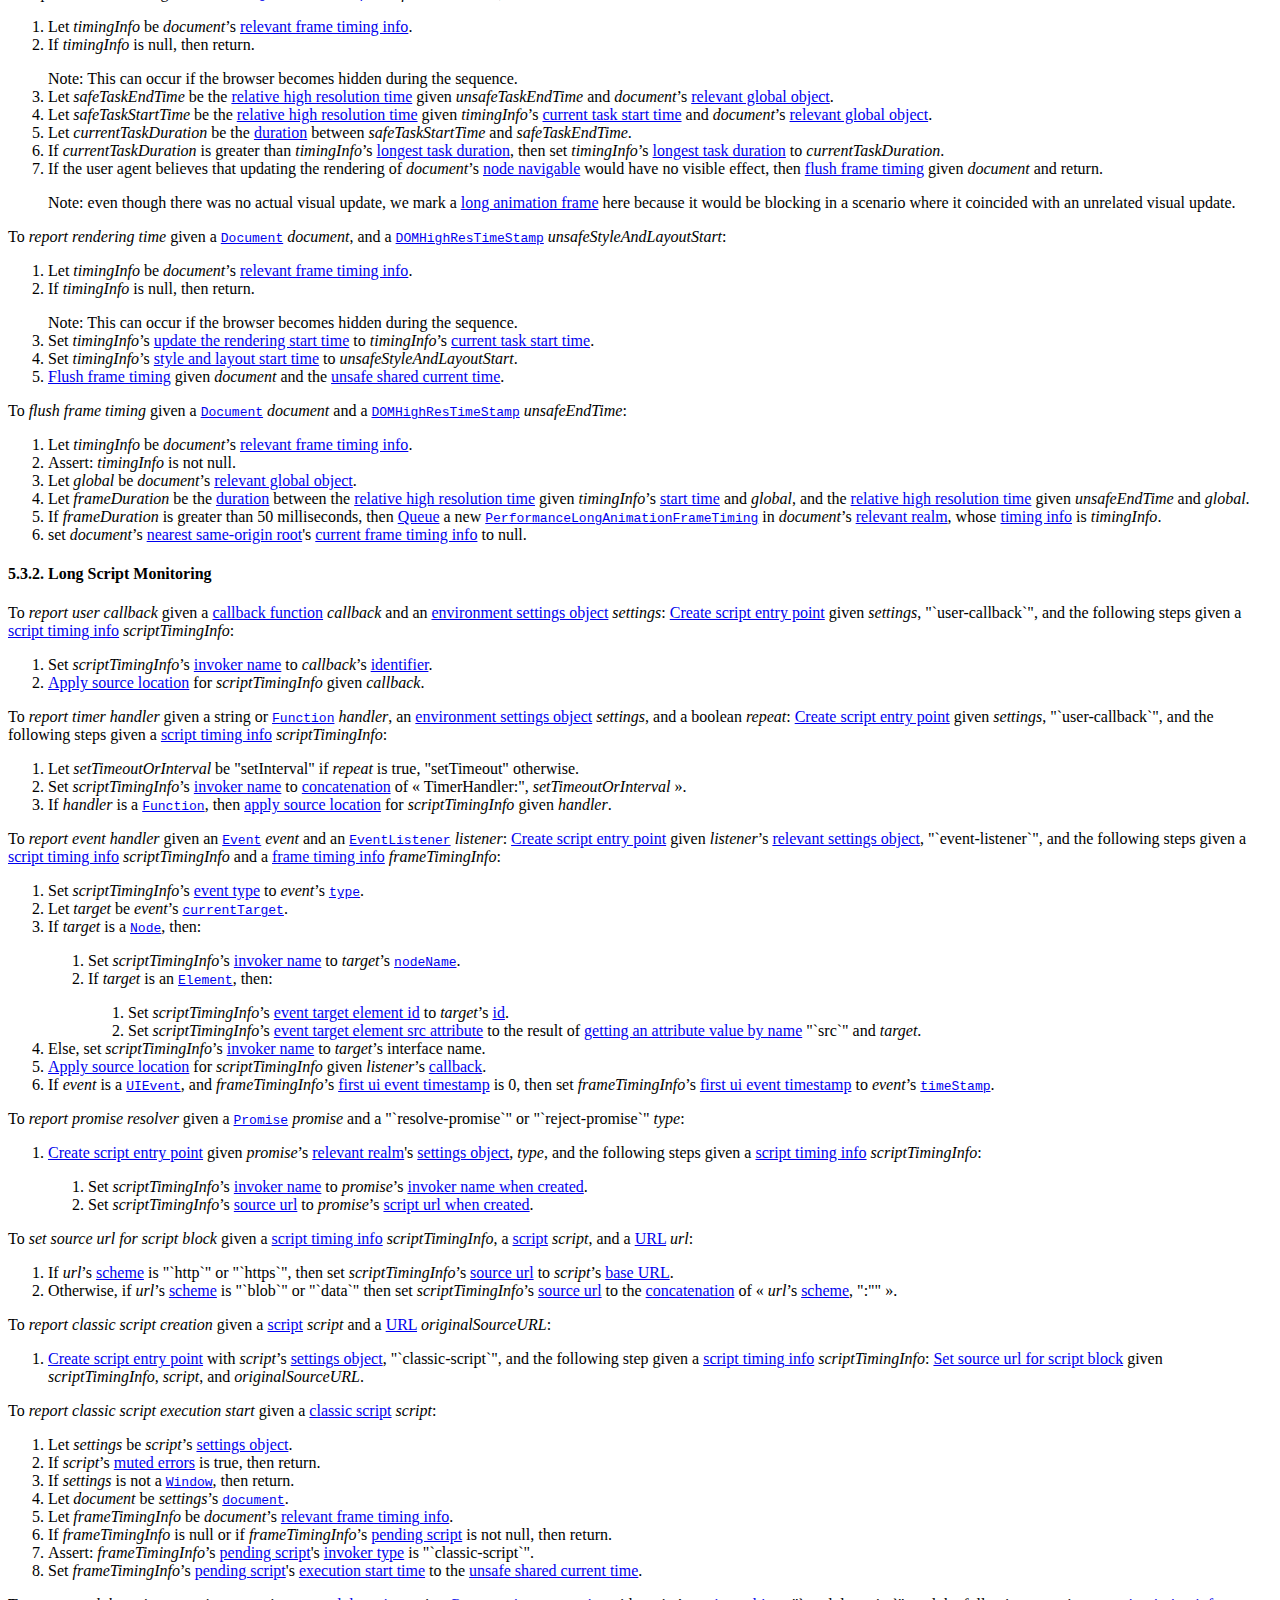
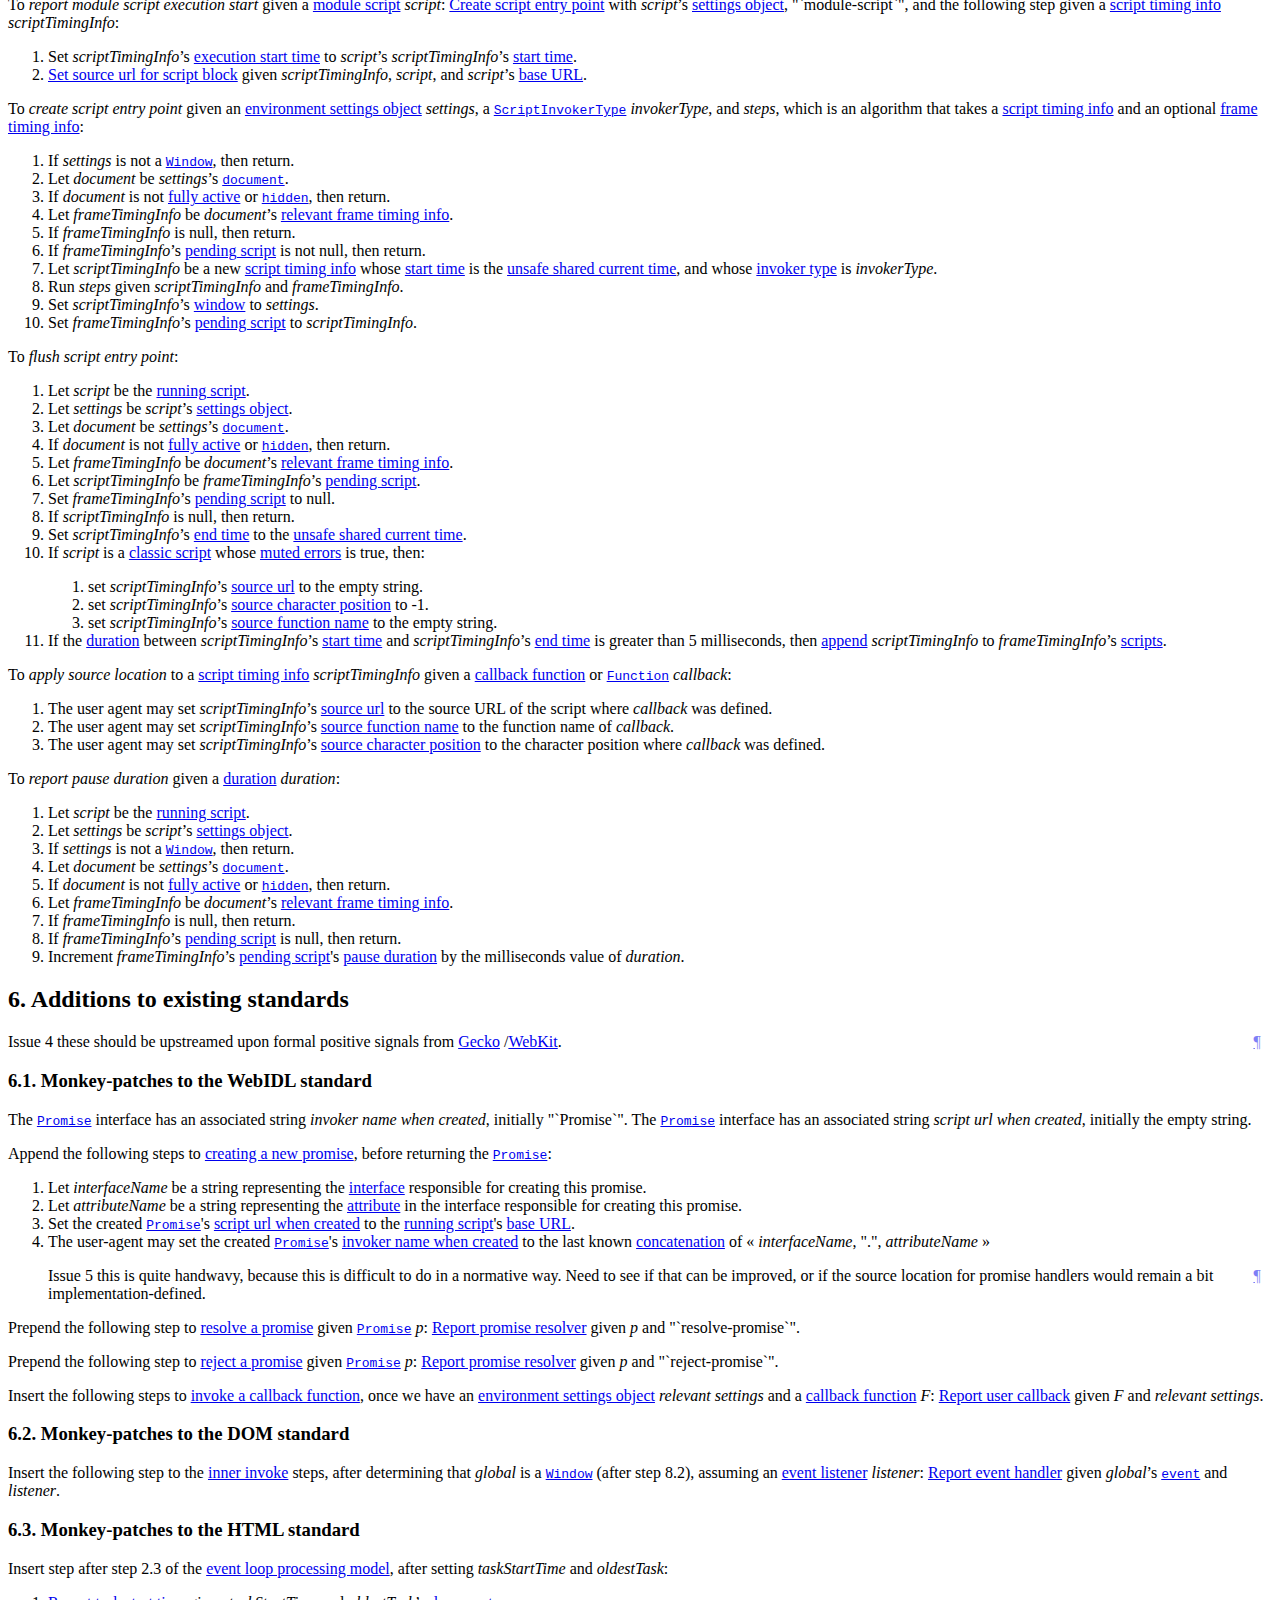
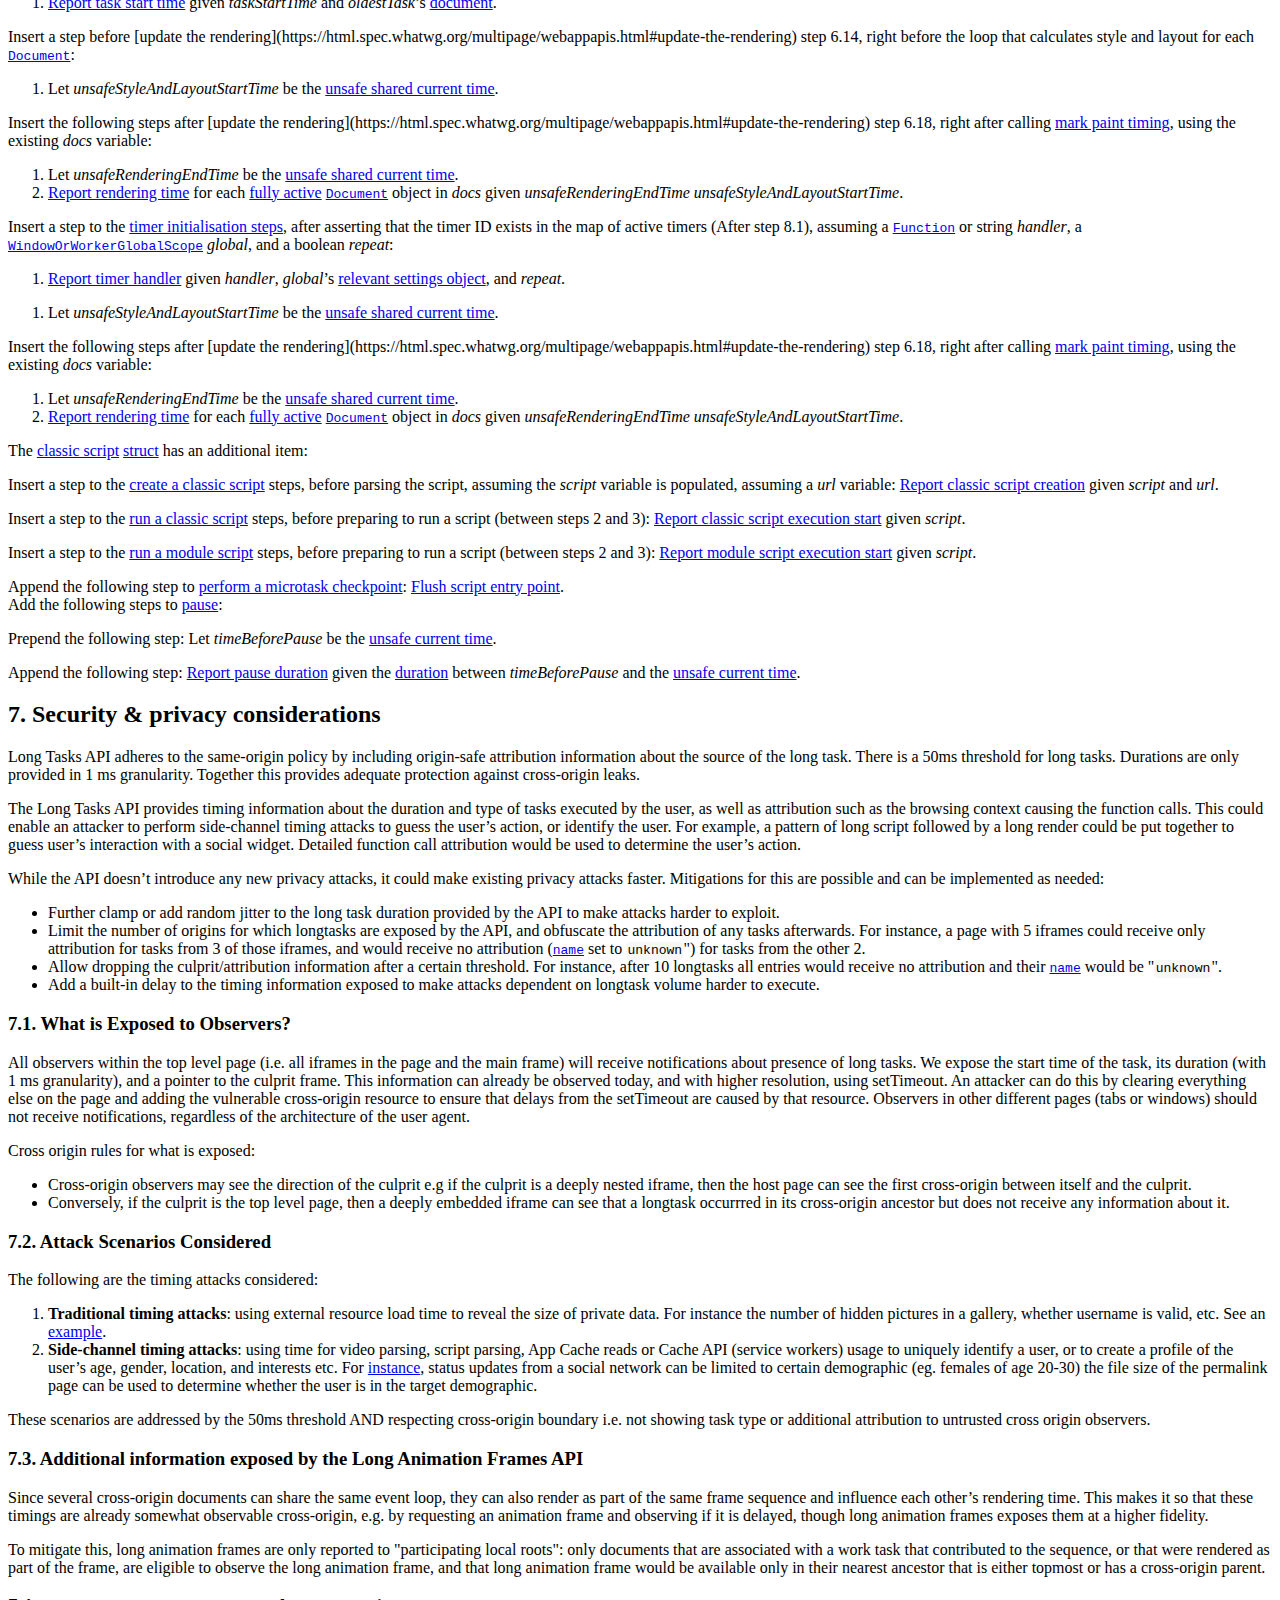
==== commit d0c14101: "deploy: dc4b320b41a5e1dc47db0c3ef67a6f47e7bcf418" ====
--- a/index.html
+++ b/index.html
@@ -1936,6 +1936,7 @@
     </ol>
    </div>
    <h2 class="heading settled" data-level="6" id="other-standards"><span class="secno">6. </span><span class="content">Additions to existing standards</span><a class="self-link" href="#other-standards"></a></h2>
+   <p class="issue" id="issue-17f266d8"><a class="self-link" href="#issue-17f266d8"></a> these should be upstreamed upon formal positive signals from <a href="https://github.com/mozilla/standards-positions/issues/929">Gecko</a> /<a href="https://github.com/WebKit/standards-positions/issues/283">WebKit</a>.</p>
    <h3 class="heading settled" data-level="6.1" id="webidl-monkey-patches"><span class="secno">6.1. </span><span class="content">Monkey-patches to the WebIDL standard</span><a class="self-link" href="#webidl-monkey-patches"></a></h3>
    <div class="algorithm" data-algorithm="Monkey patches to promise handling">
      The <code class="idl"><a data-link-type="idl" href="https://webidl.spec.whatwg.org/#idl-promise" id="ref-for-idl-promise①">Promise</a></code> interface has an associated string <dfn class="dfn-paneled" data-dfn-for="Promise" data-dfn-type="dfn" data-noexport id="promise-invoker-name-when-created">invoker name when created</dfn>, initially "`Promise`".
@@ -2586,6 +2587,7 @@
    <div class="issue"> this feels a bit custom, need to discuss name generation. <a class="issue-return" href="#issue-5d051999" title="Jump to section">↵</a></div>
    <div class="issue"> Find a way to make this interoperable/normative. Perhaps mark those functions in WebIDL as requiring synchronous style/layout? Also move to <a data-link-type="dfn" href="#performancescripttiming-timing-info">timing info</a> once that’s resolved. <a class="issue-return" href="#issue-64d28a1e" title="Jump to section">↵</a></div>
    <div class="issue"> there is some ongoing discussion regarding the scope of which <code class="idl"><a data-link-type="idl" href="https://dom.spec.whatwg.org/#document">Documents</a></code> gain visibility over which long tasks, so this logic could change in the future. <a href="https://github.com/w3c/longtasks/issues/75">[Issue #75]</a> <a class="issue-return" href="#issue-63aa4f38" title="Jump to section">↵</a></div>
+   <div class="issue"> these should be upstreamed upon formal positive signals from <a href="https://github.com/mozilla/standards-positions/issues/929">Gecko</a> /<a href="https://github.com/WebKit/standards-positions/issues/283">WebKit</a>. <a class="issue-return" href="#issue-17f266d8" title="Jump to section">↵</a></div>
    <div class="issue"> this is quite handwavy, because this is difficult to do in a normative way. Need to see if
 that can be improved, or if the source location for promise handlers would remain a bit implementation-defined. <a class="issue-return" href="#issue-c02eb1bd" title="Jump to section">↵</a></div>
   </div>
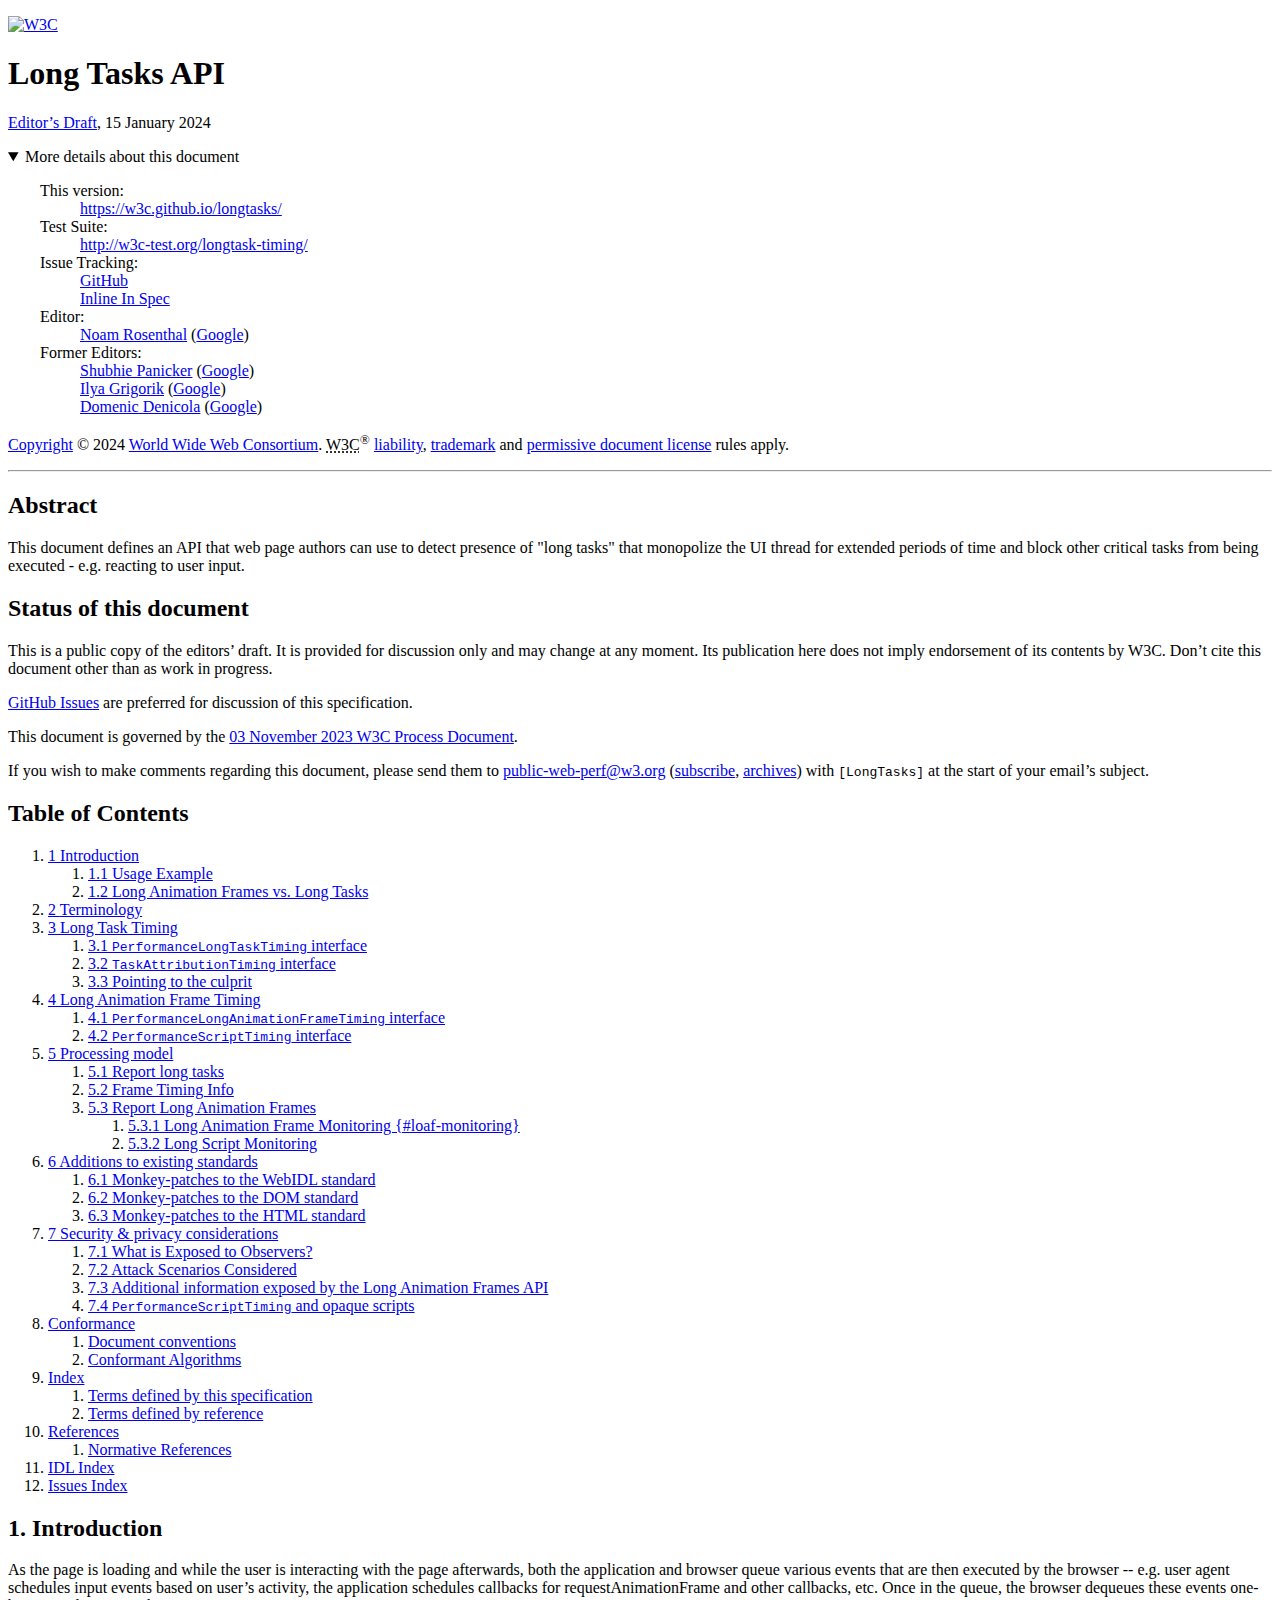
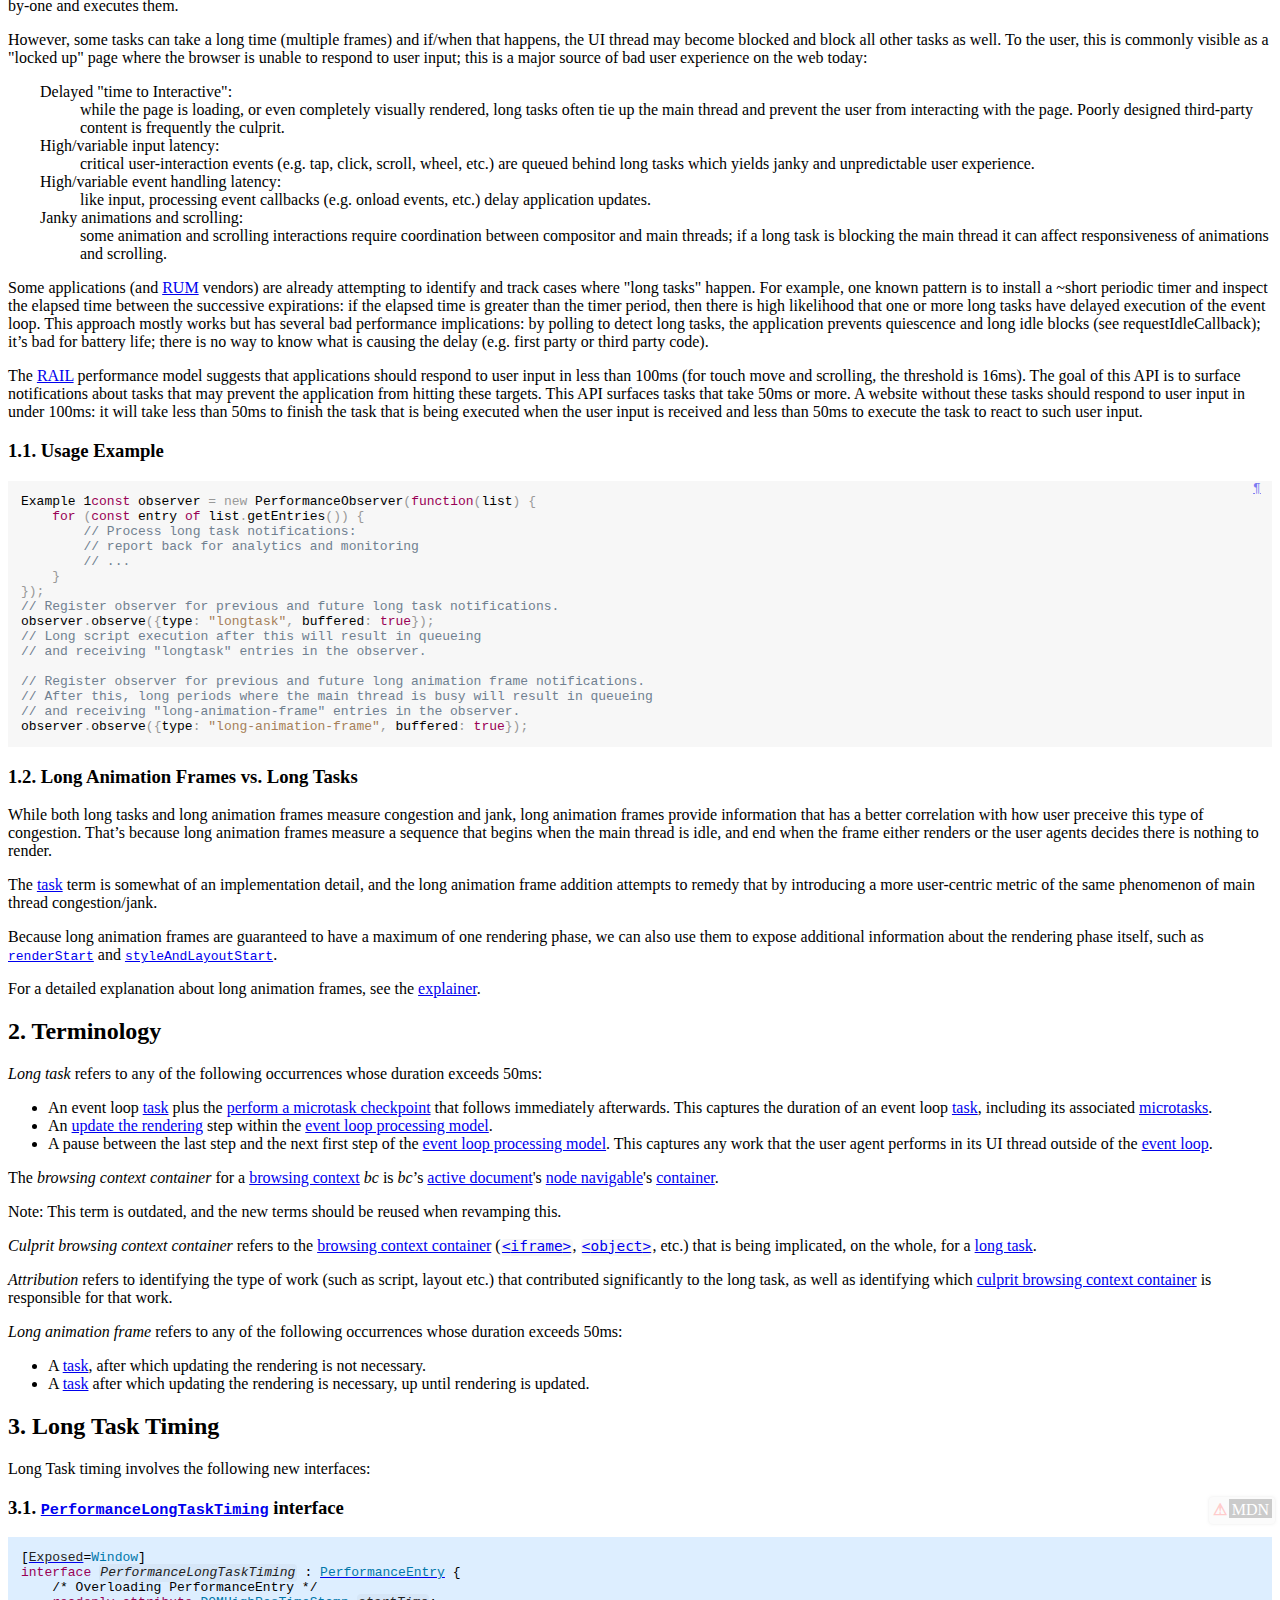
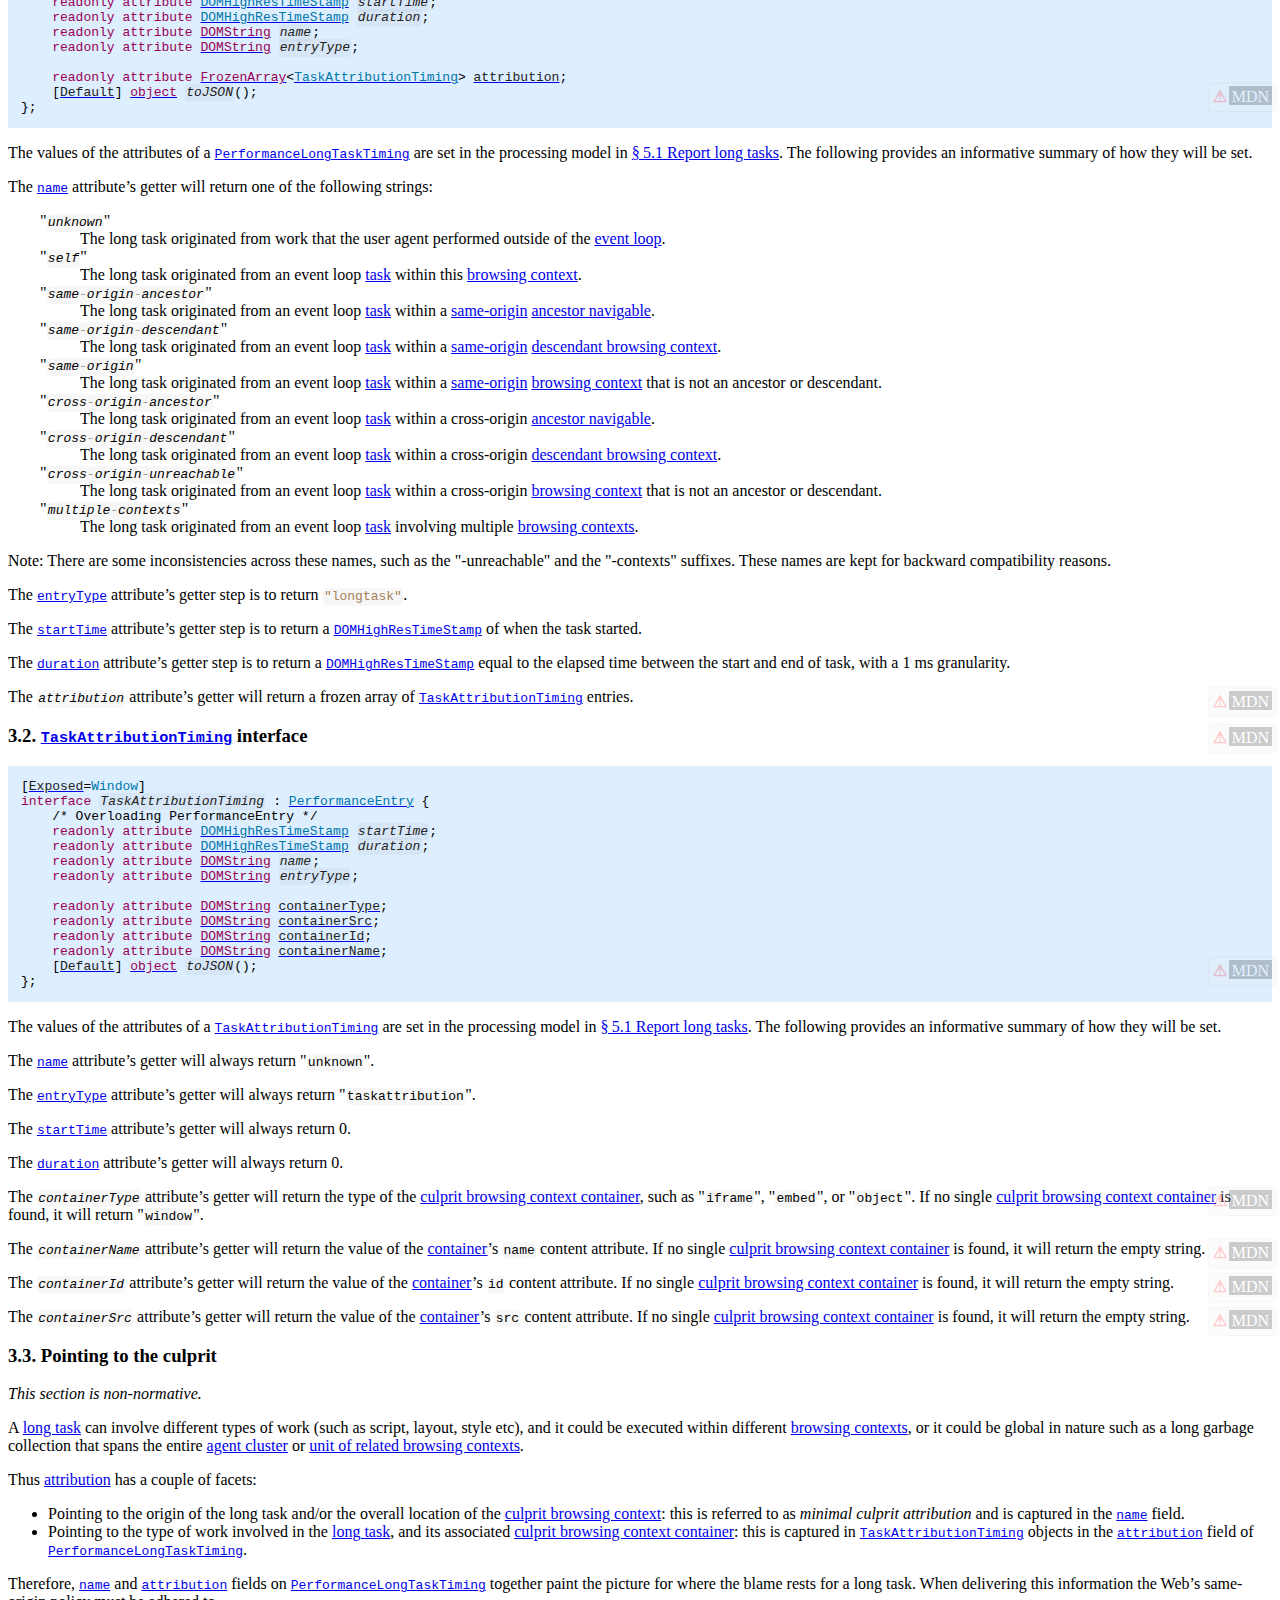
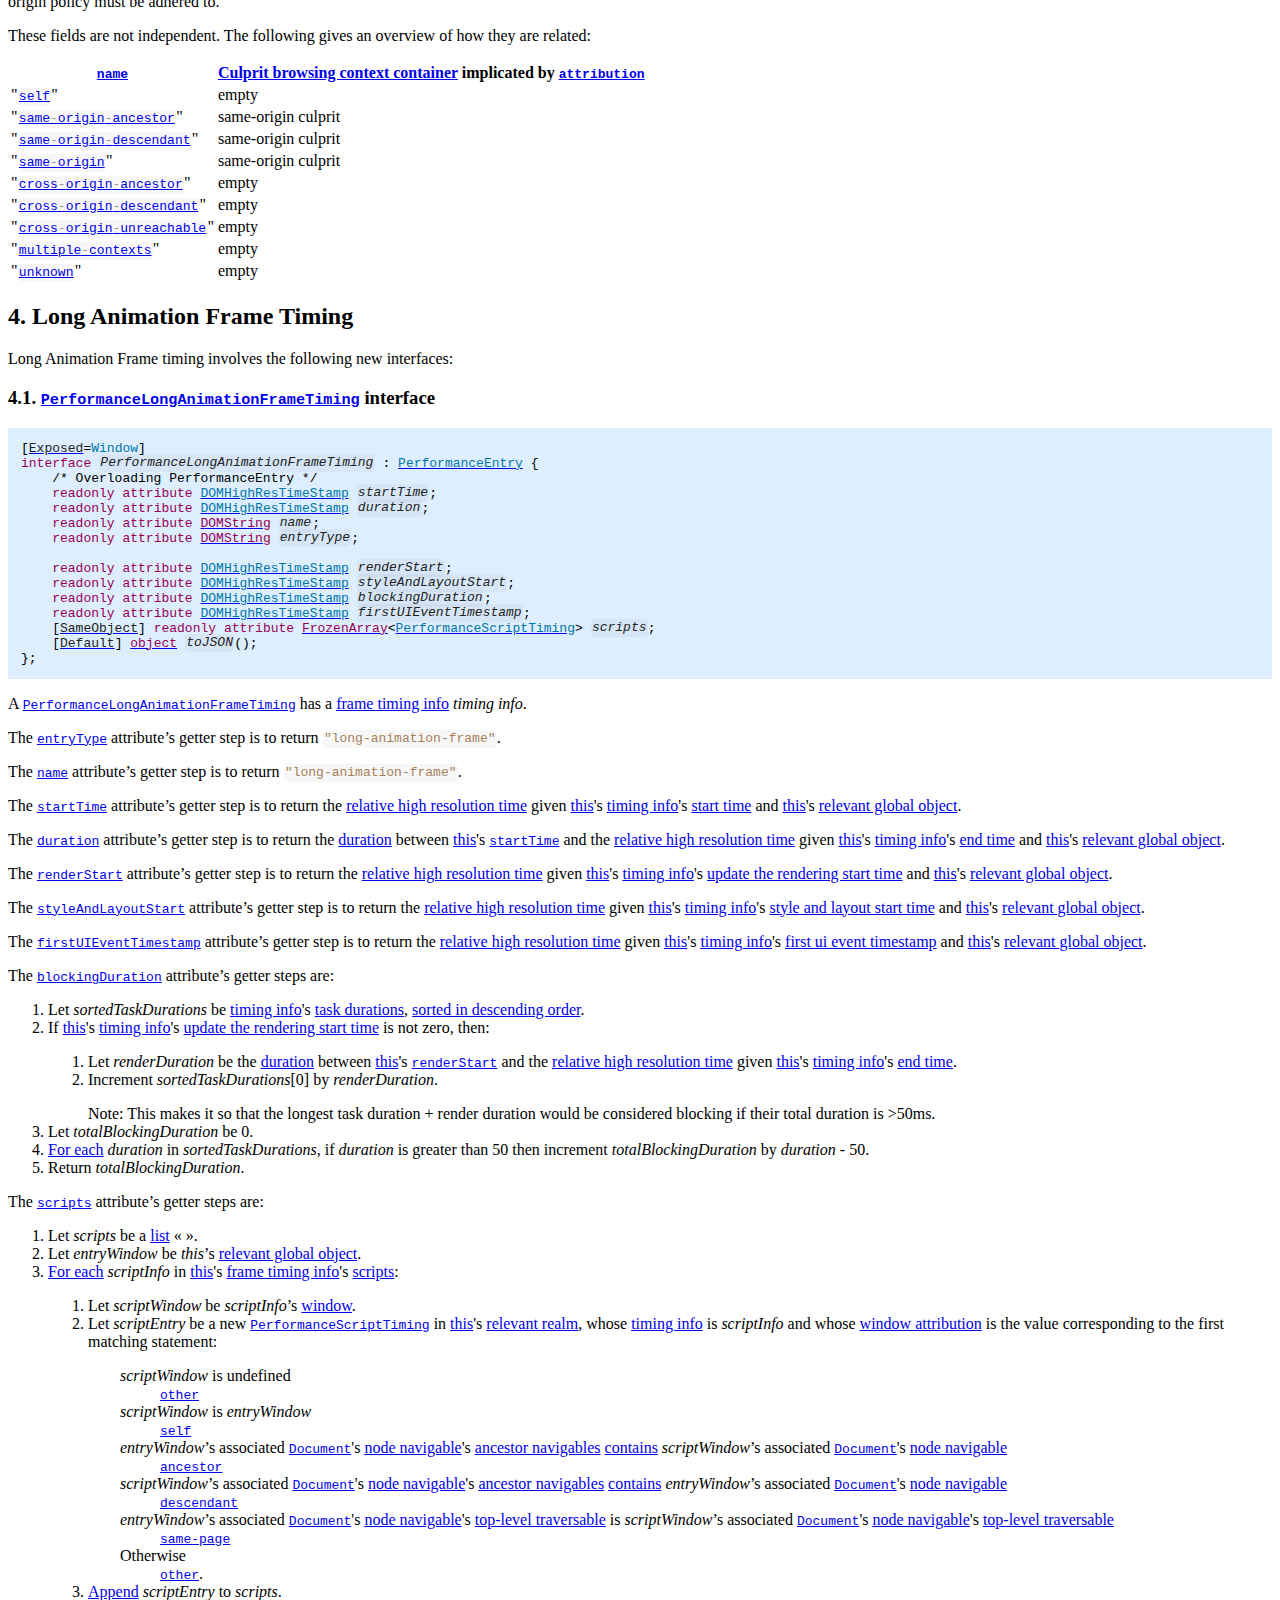
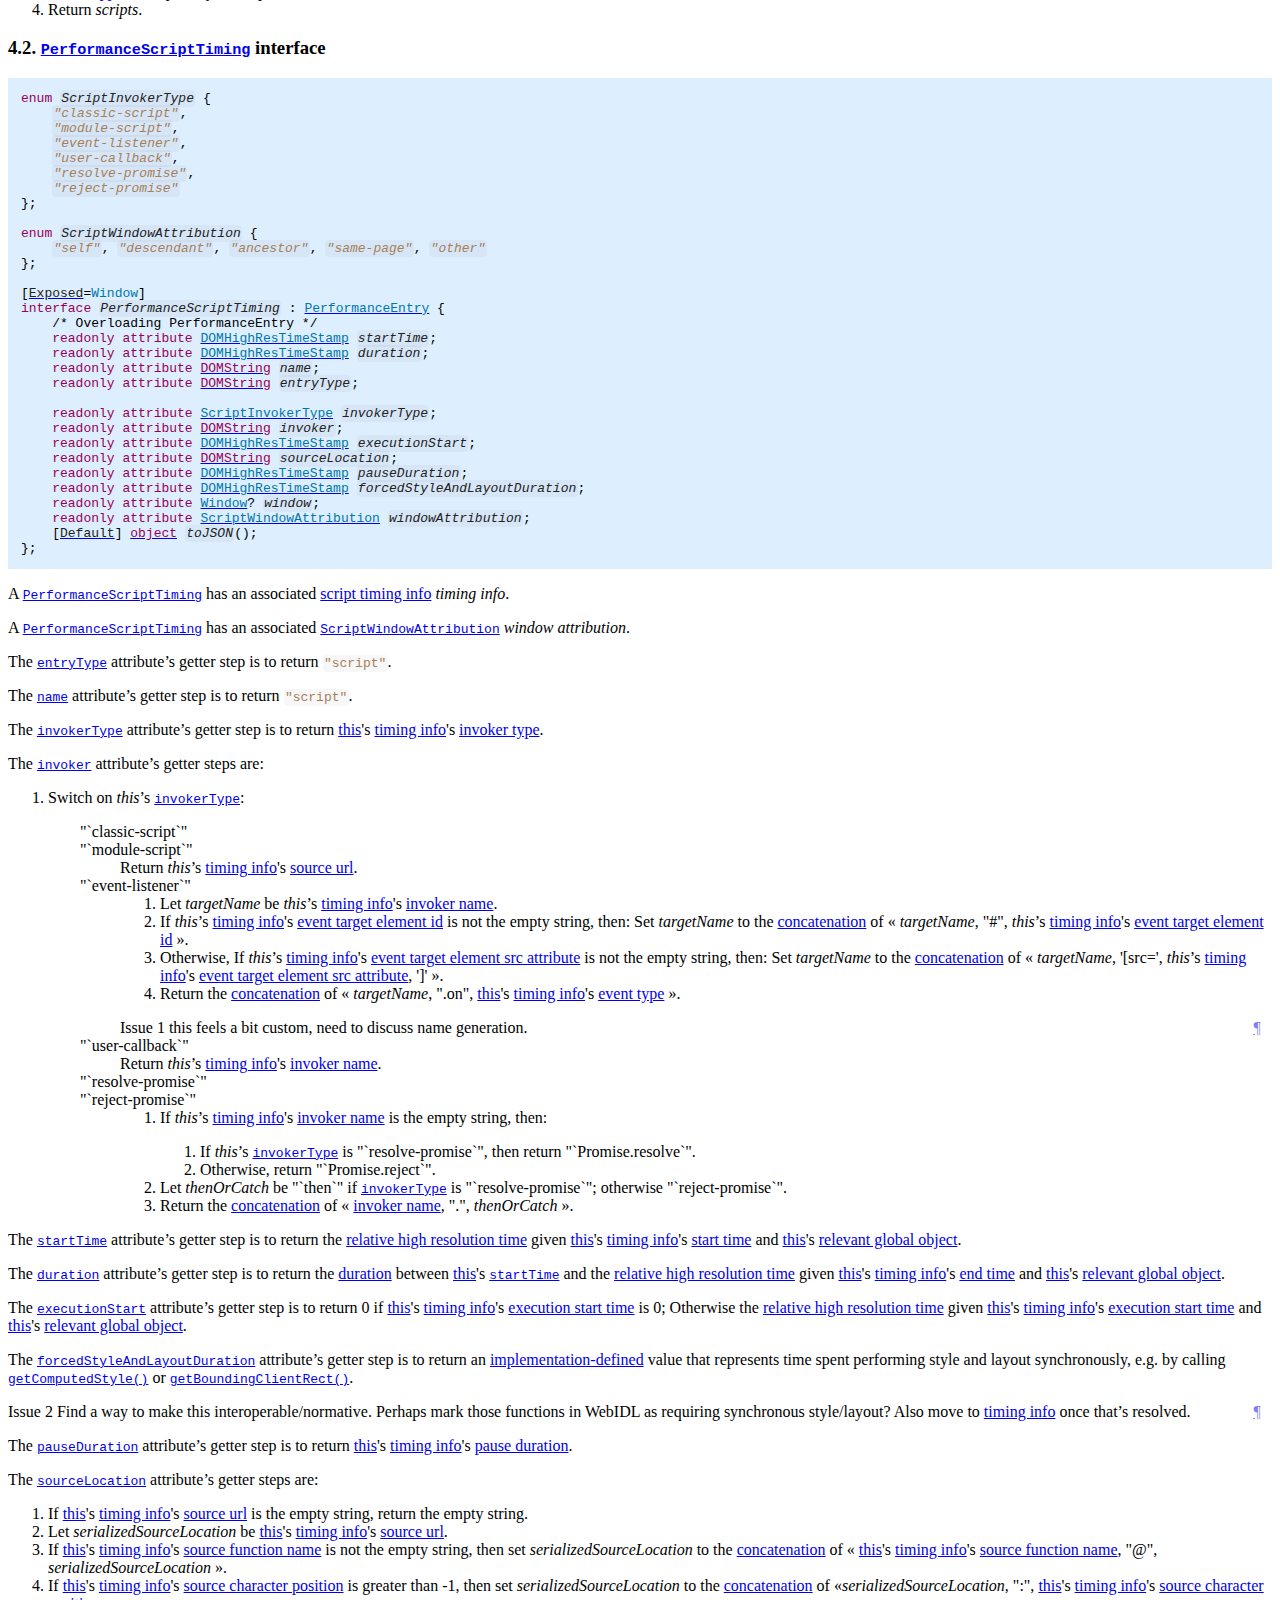
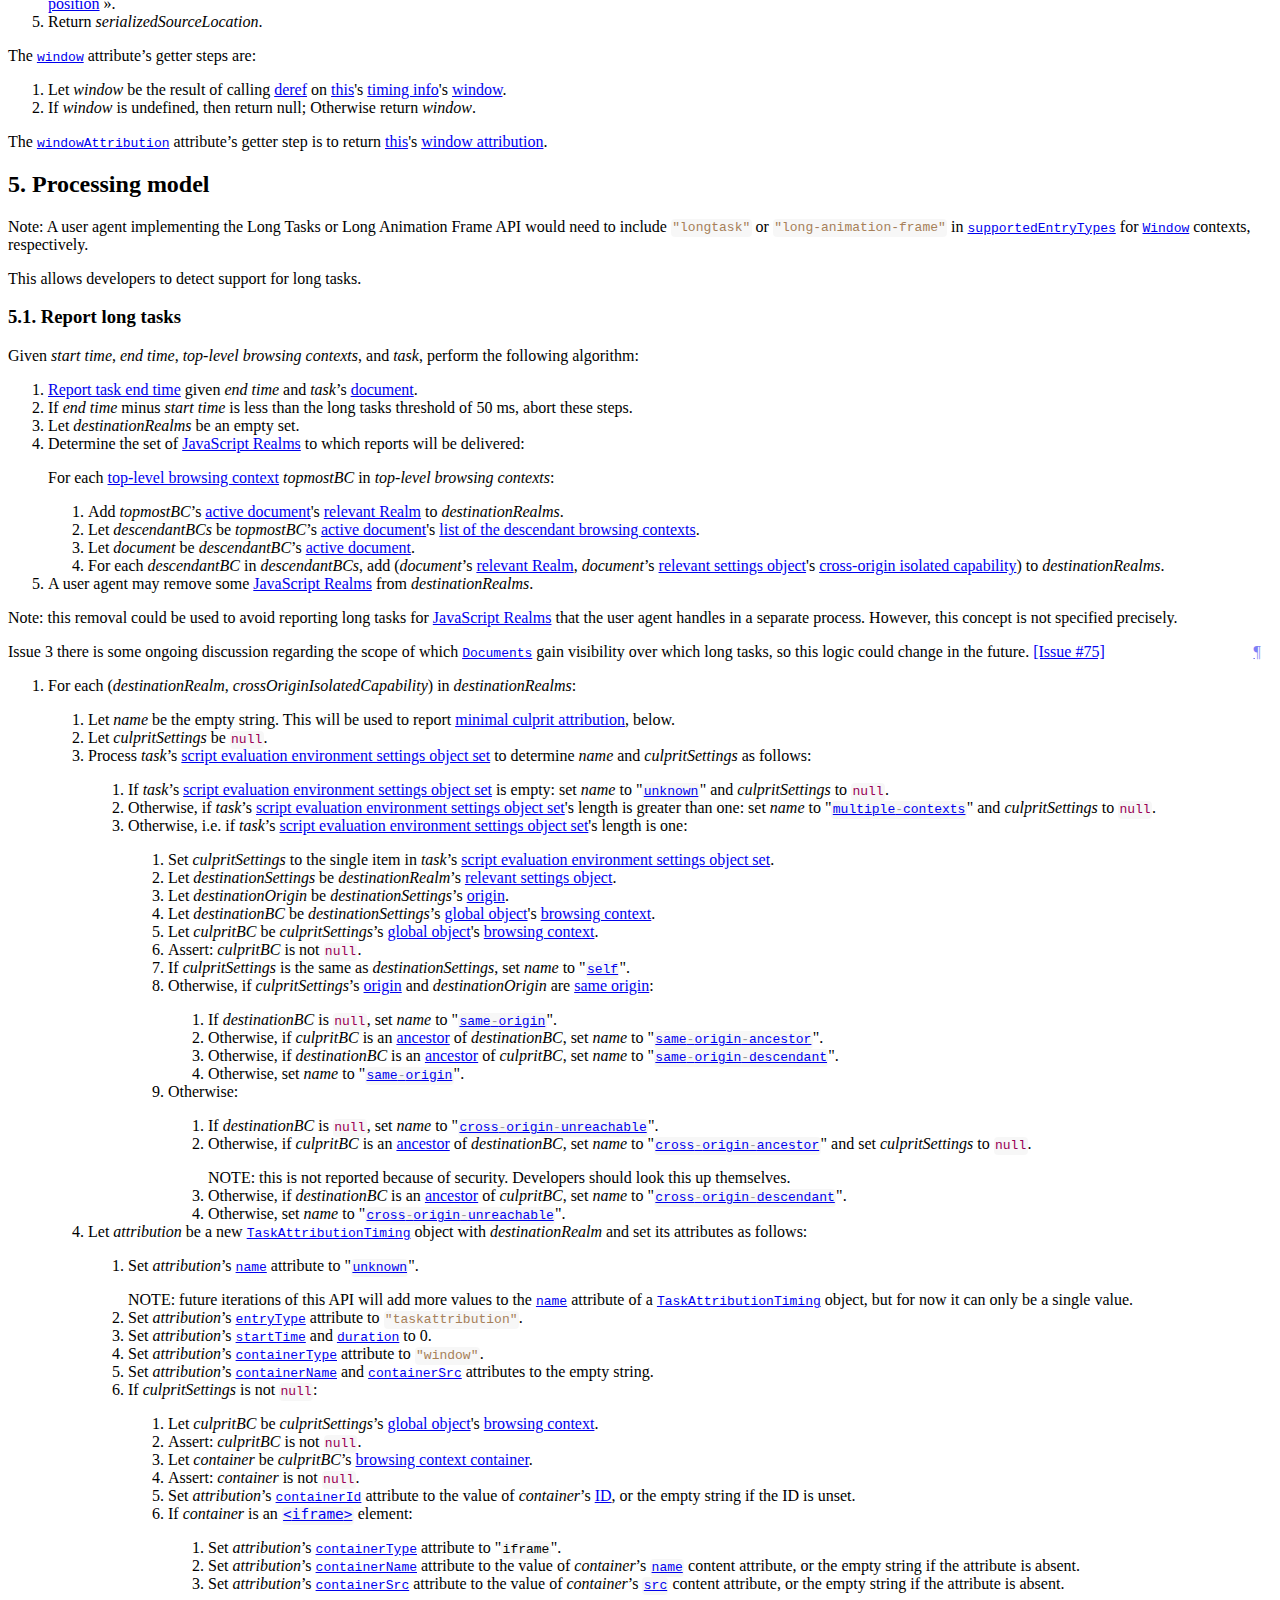
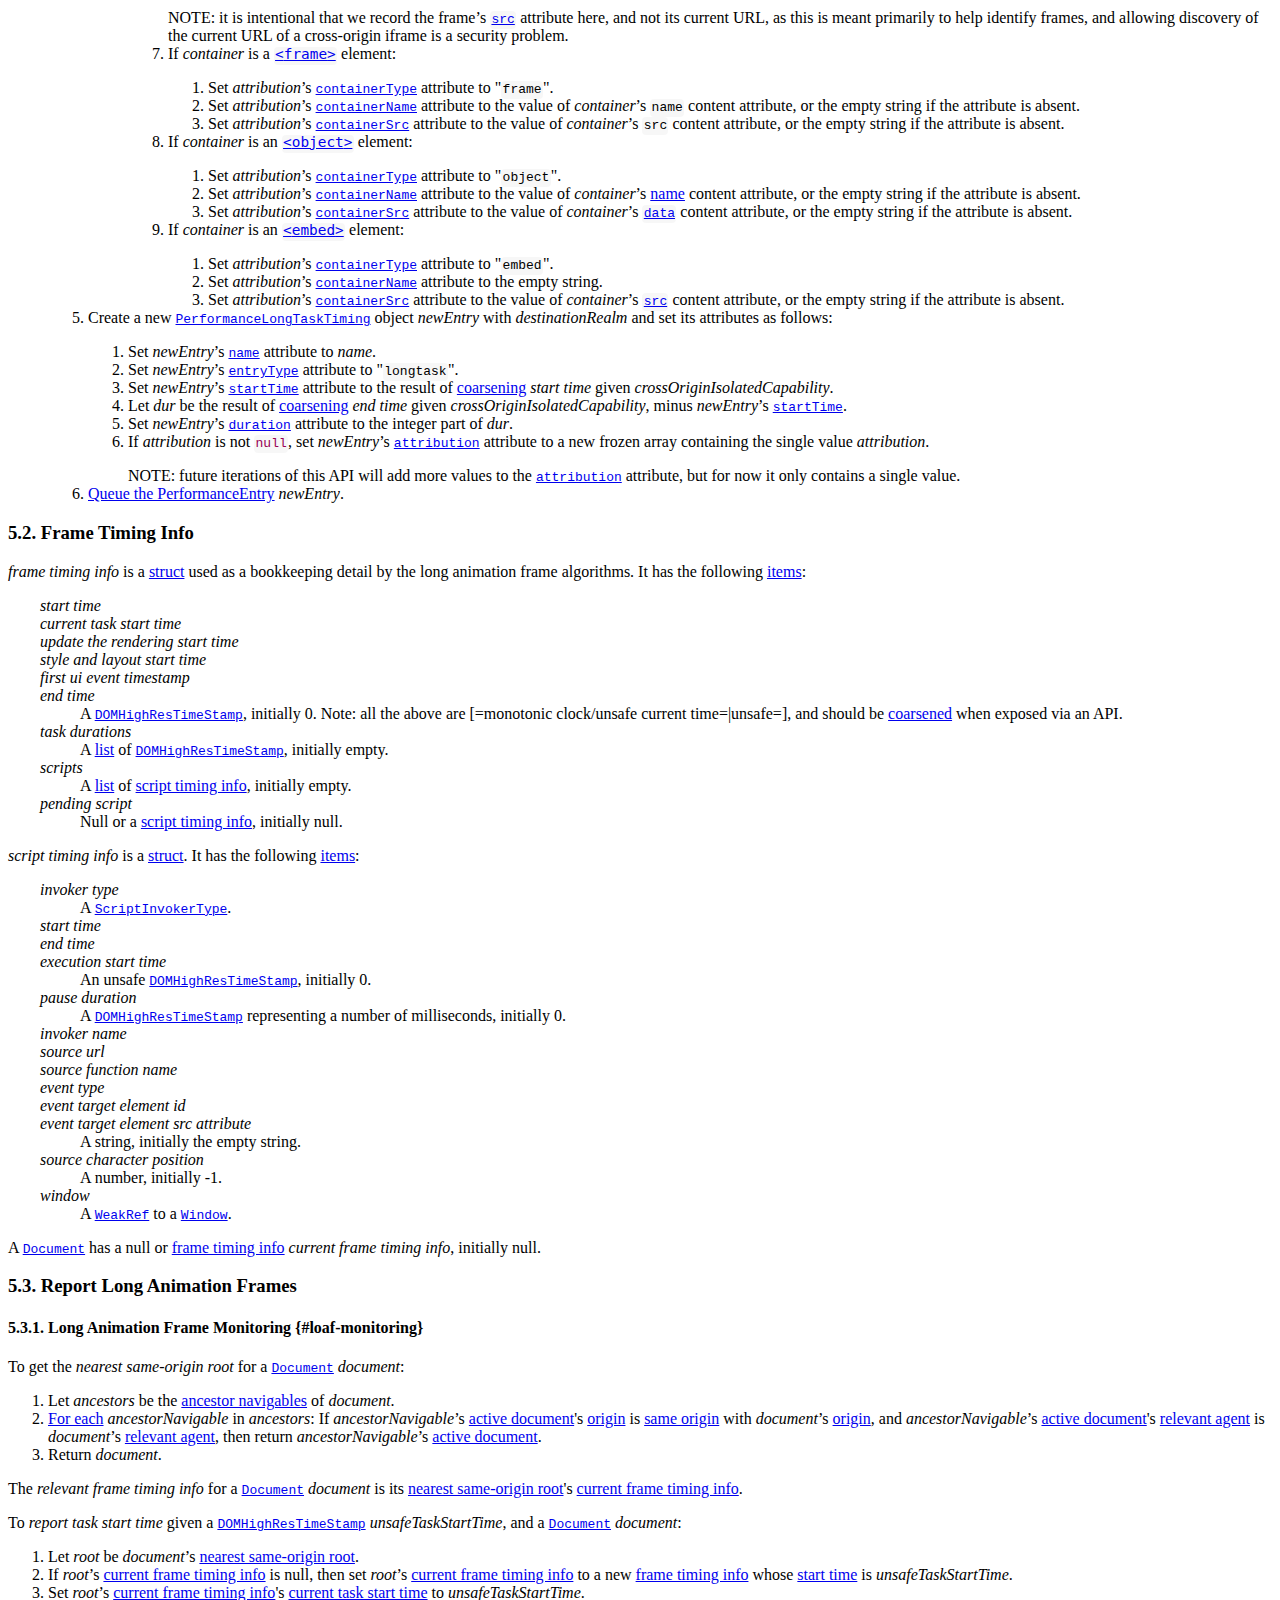
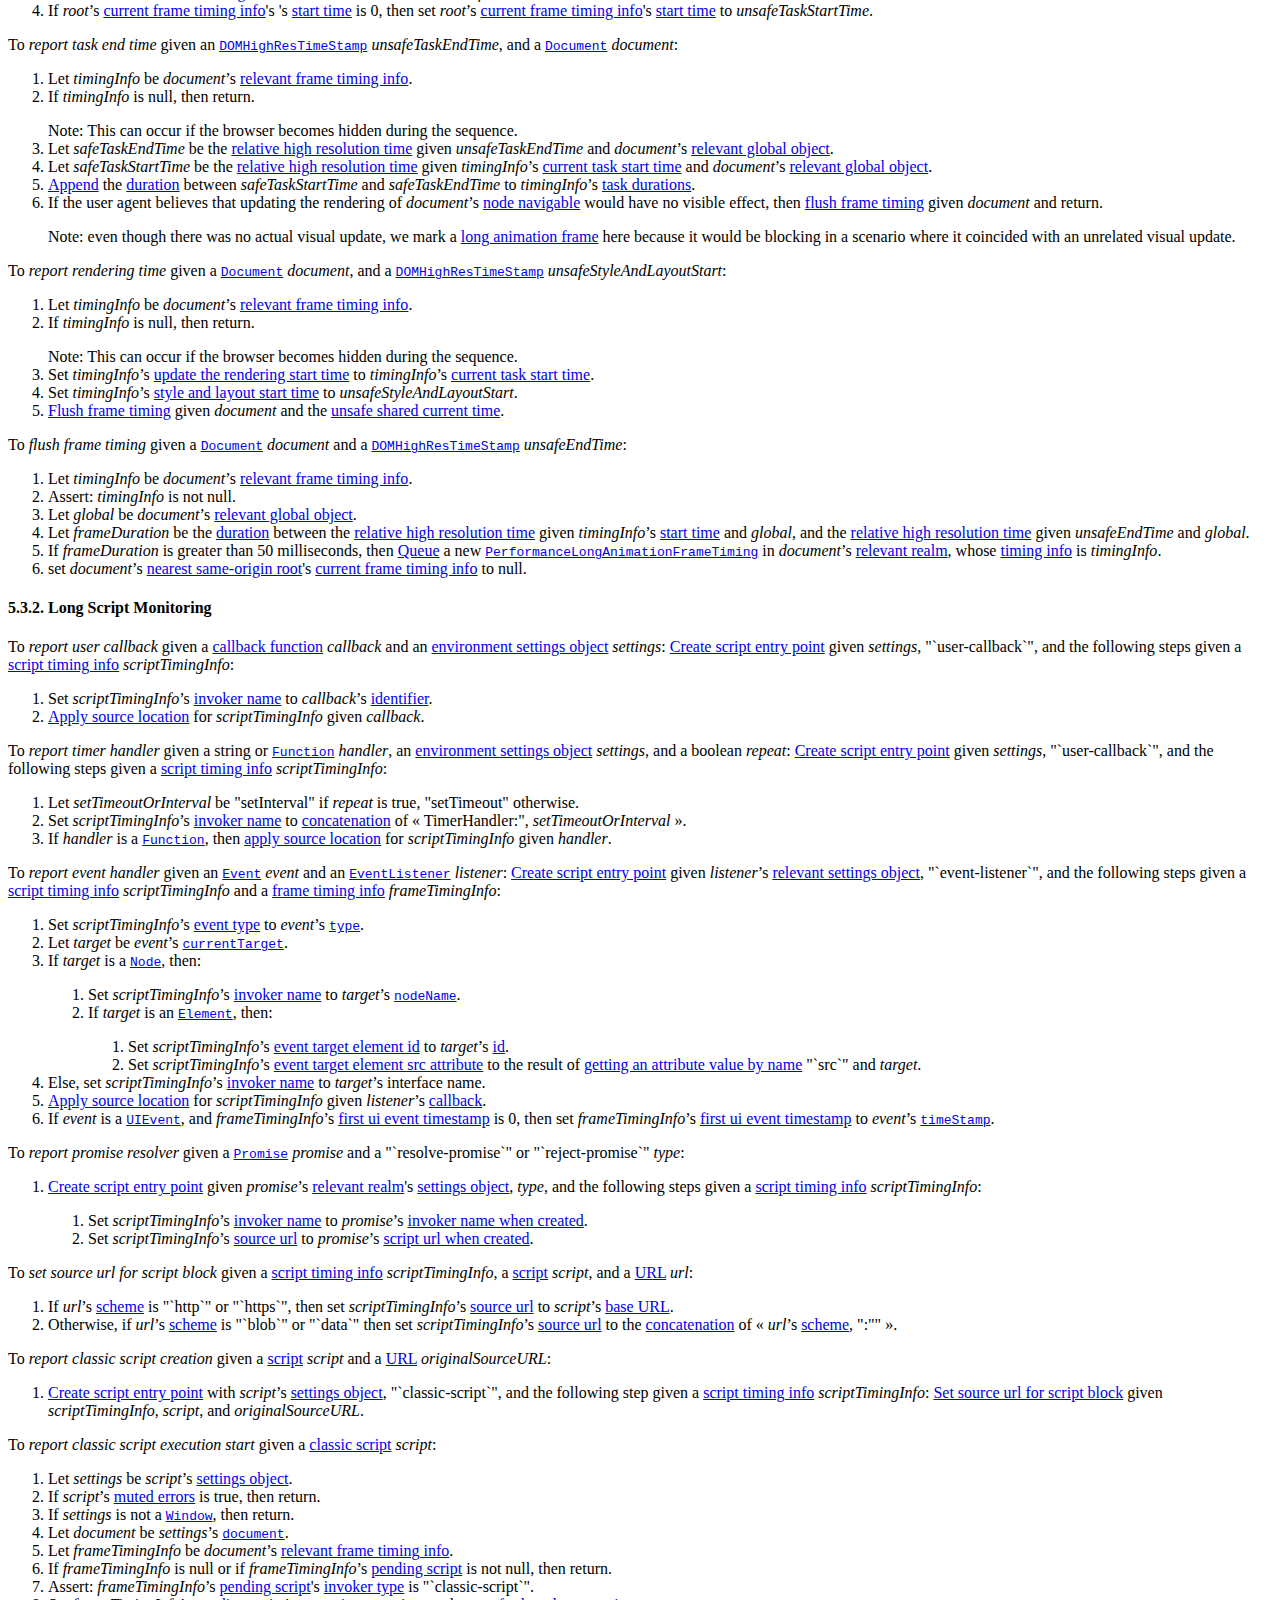
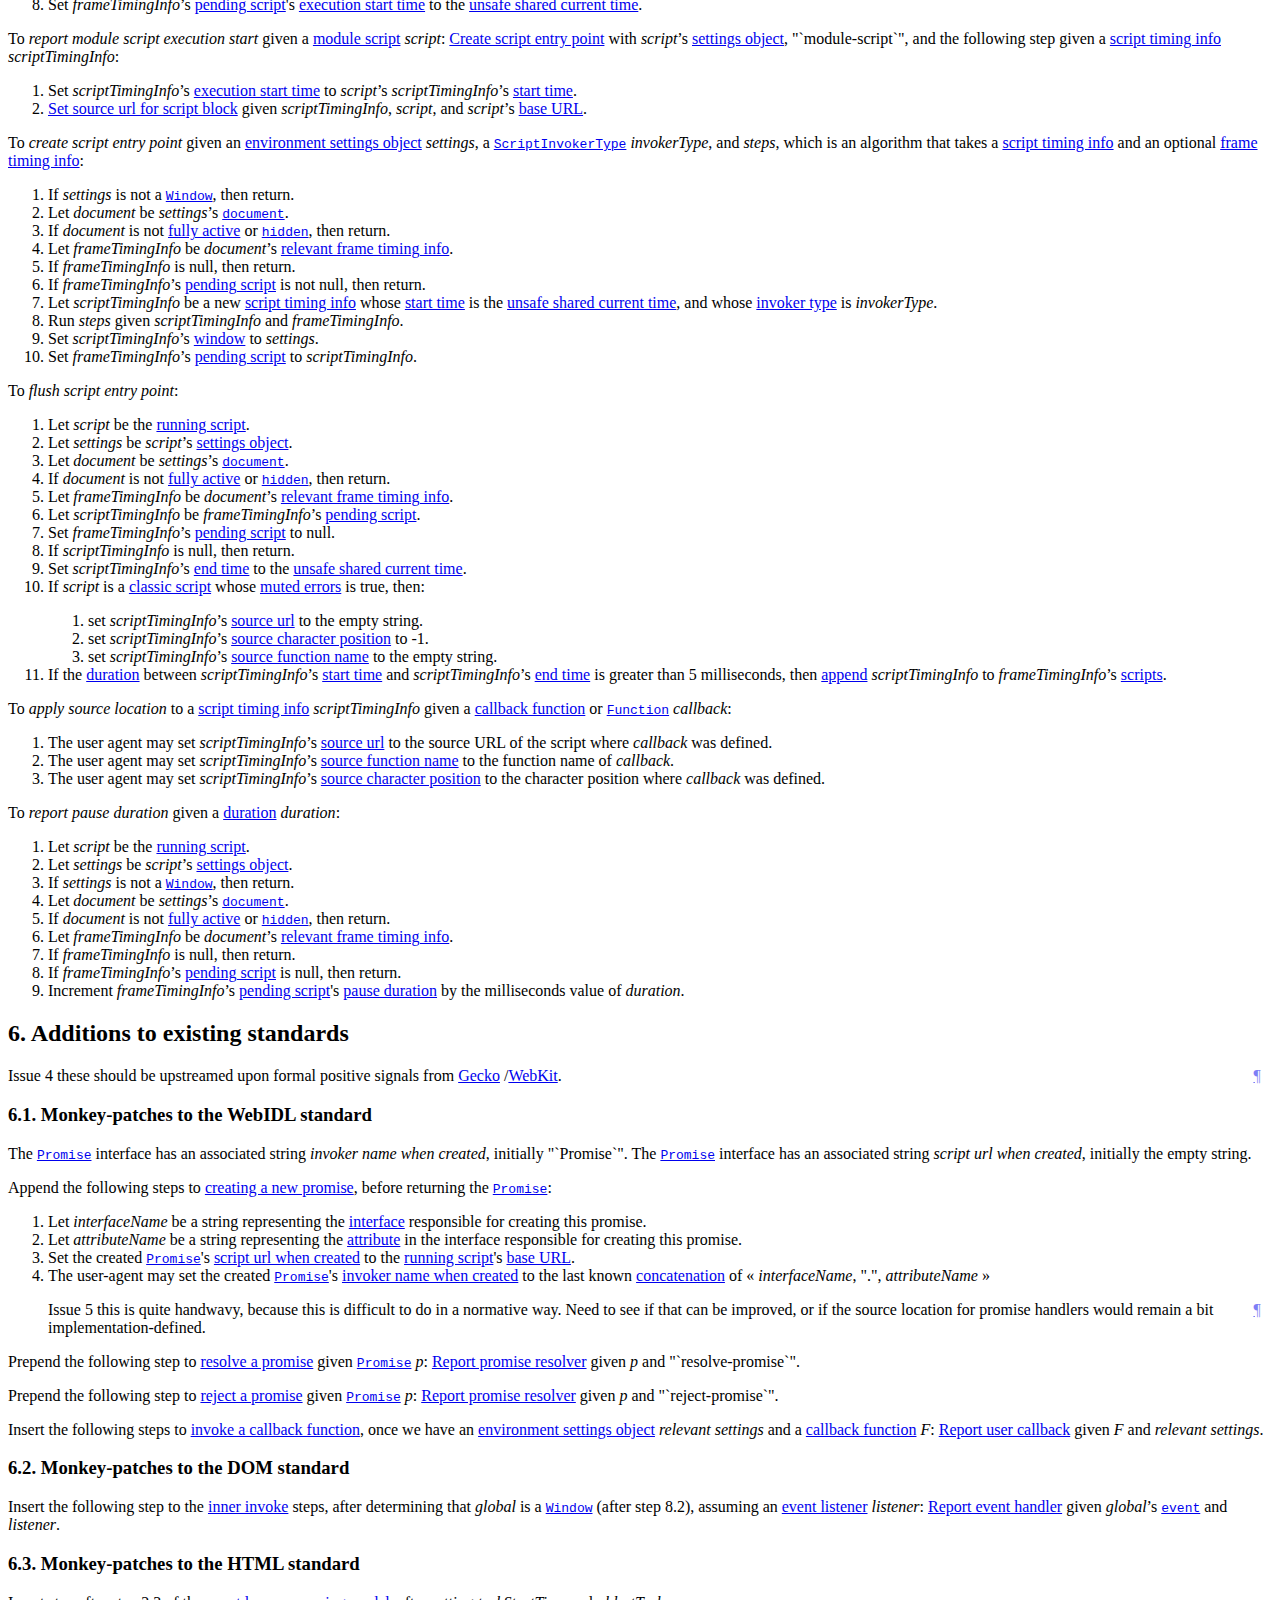
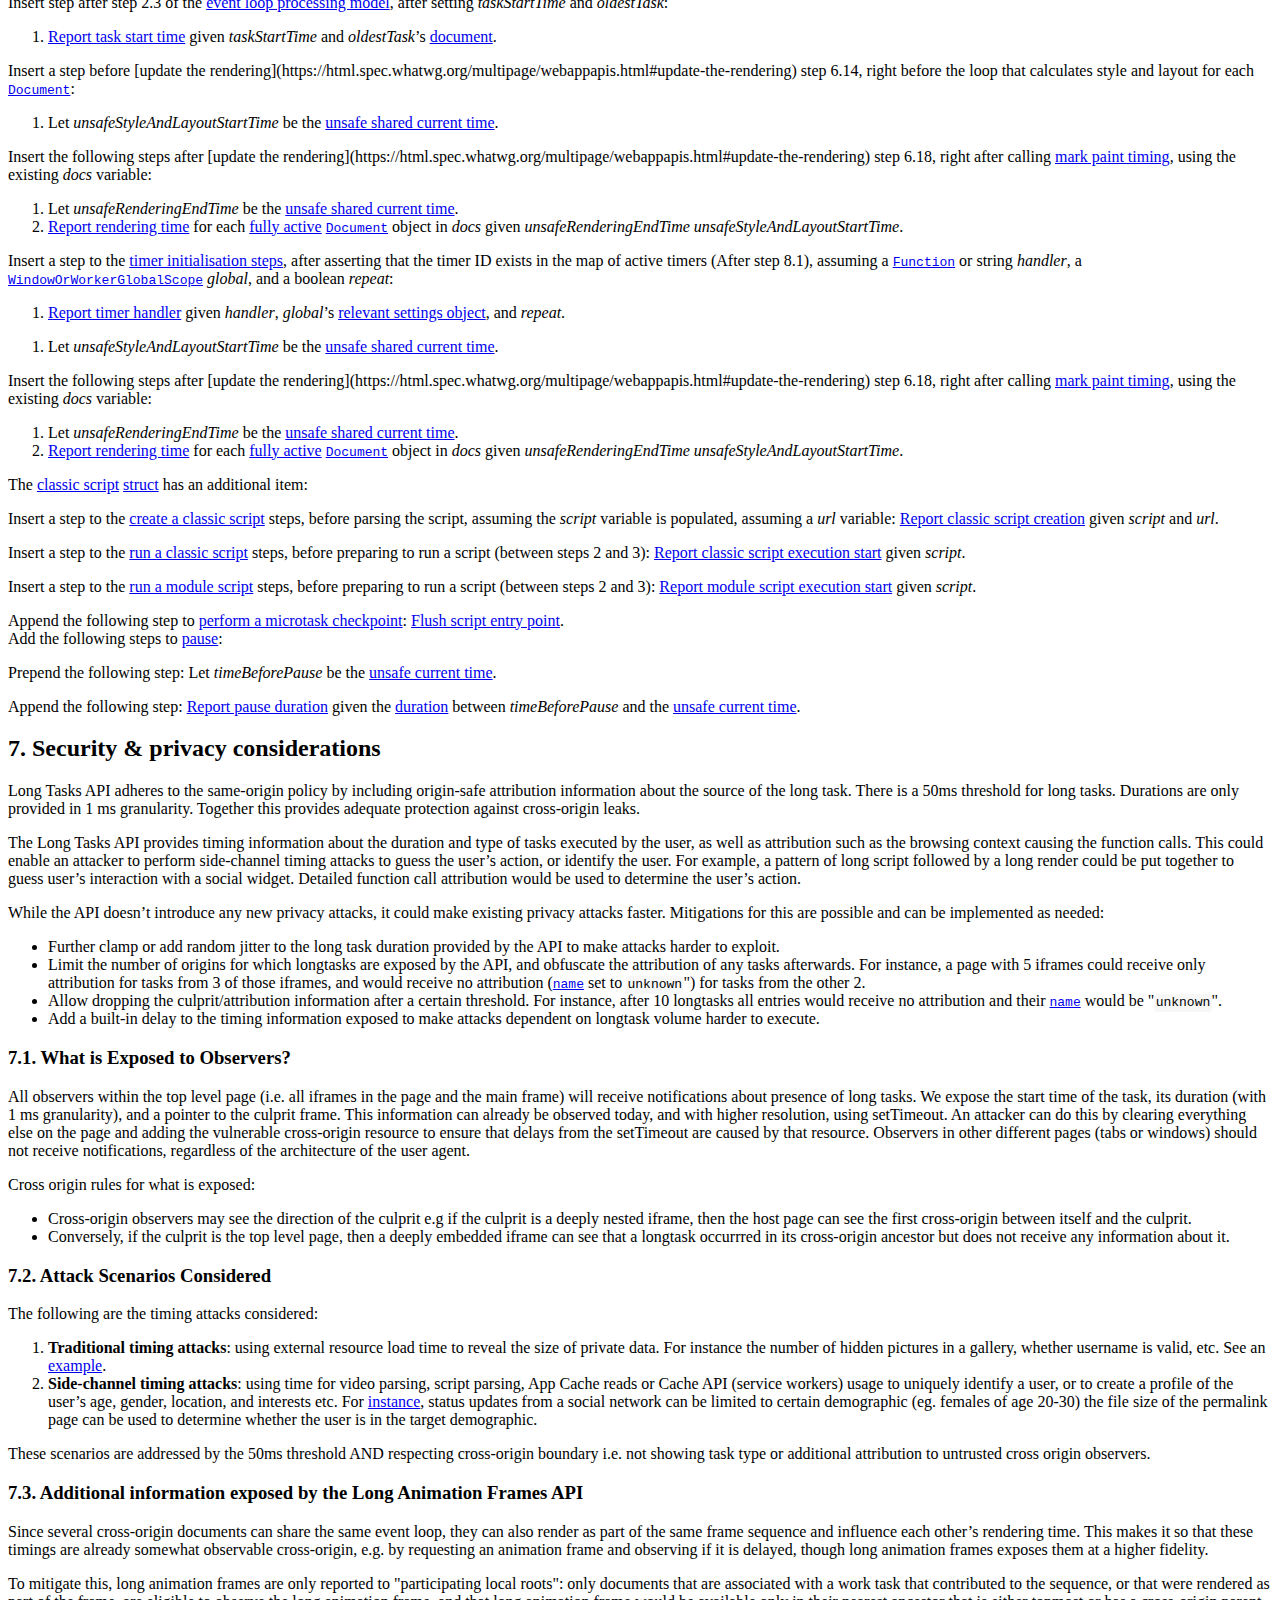
==== commit e6f0c3b8: "deploy: 88193ec96d056b688bef779517d3e474755231a7" ====
--- a/index.html
+++ b/index.html
@@ -1231,20 +1231,24 @@
    <p>The <code class="idl"><a data-link-type="idl" href="#dom-performancelonganimationframetiming-blockingduration" id="ref-for-dom-performancelonganimationframetiming-blockingduration">blockingDuration</a></code> attribute’s getter steps are:</p>
    <ol>
     <li data-md>
-     <p>Let <var>workDuration</var> be <a data-link-type="dfn" href="https://webidl.spec.whatwg.org/#this" id="ref-for-this①①">this</a>'s <a data-link-type="dfn" href="#performancelonganimationframetiming-timing-info" id="ref-for-performancelonganimationframetiming-timing-info⑤">timing info</a>'s <a data-link-type="dfn" href="#frame-timing-info-longest-task-duration" id="ref-for-frame-timing-info-longest-task-duration">longest task duration</a>.</p>
+     <p>Let <var>sortedTaskDurations</var> be <a data-link-type="dfn" href="#performancelonganimationframetiming-timing-info" id="ref-for-performancelonganimationframetiming-timing-info⑤">timing info</a>'s <a data-link-type="dfn" href="#frame-timing-info-task-durations" id="ref-for-frame-timing-info-task-durations">task durations</a>, <a data-link-type="dfn" href="https://infra.spec.whatwg.org/#list-sort-in-descending-order" id="ref-for-list-sort-in-descending-order">sorted in descending order</a>.</p>
     <li data-md>
-     <p>Let <var>renderDuration</var> be the 0.</p>
-    <li data-md>
-     <p>If <a data-link-type="dfn" href="https://webidl.spec.whatwg.org/#this" id="ref-for-this①②">this</a>'s <a data-link-type="dfn" href="#performancelonganimationframetiming-timing-info" id="ref-for-performancelonganimationframetiming-timing-info⑥">timing info</a>'s <a data-link-type="dfn" href="#frame-timing-info-update-the-rendering-start-time" id="ref-for-frame-timing-info-update-the-rendering-start-time①">update the rendering  start time</a> is not zero, then:</p>
+     <p>If <a data-link-type="dfn" href="https://webidl.spec.whatwg.org/#this" id="ref-for-this①①">this</a>'s <a data-link-type="dfn" href="#performancelonganimationframetiming-timing-info" id="ref-for-performancelonganimationframetiming-timing-info⑥">timing info</a>'s <a data-link-type="dfn" href="#frame-timing-info-update-the-rendering-start-time" id="ref-for-frame-timing-info-update-the-rendering-start-time①">update the rendering  start time</a> is not zero, then:</p>
      <ol>
       <li data-md>
-       <p>Set <var>renderDuration</var> to the <a data-link-type="dfn" href="https://w3c.github.io/hr-time/#dfn-duration" id="ref-for-dfn-duration①">duration</a> between <a data-link-type="dfn" href="https://webidl.spec.whatwg.org/#this" id="ref-for-this①③">this</a>'s <code class="idl"><a data-link-type="idl" href="#dom-performancelonganimationframetiming-renderstart" id="ref-for-dom-performancelonganimationframetiming-renderstart②">renderStart</a></code> and
-the <a data-link-type="dfn" href="https://w3c.github.io/hr-time/#dfn-relative-high-resolution-time" id="ref-for-dfn-relative-high-resolution-time⑤">relative high resolution time</a> given <a data-link-type="dfn" href="https://webidl.spec.whatwg.org/#this" id="ref-for-this①④">this</a>'s <a data-link-type="dfn" href="#performancelonganimationframetiming-timing-info" id="ref-for-performancelonganimationframetiming-timing-info⑦">timing info</a>'s <a data-link-type="dfn" href="#frame-timing-info-end-time" id="ref-for-frame-timing-info-end-time①">end time</a>.</p>
+       <p>Let <var>renderDuration</var> be the <a data-link-type="dfn" href="https://w3c.github.io/hr-time/#dfn-duration" id="ref-for-dfn-duration①">duration</a> between <a data-link-type="dfn" href="https://webidl.spec.whatwg.org/#this" id="ref-for-this①②">this</a>'s <code class="idl"><a data-link-type="idl" href="#dom-performancelonganimationframetiming-renderstart" id="ref-for-dom-performancelonganimationframetiming-renderstart②">renderStart</a></code> and
+the <a data-link-type="dfn" href="https://w3c.github.io/hr-time/#dfn-relative-high-resolution-time" id="ref-for-dfn-relative-high-resolution-time⑤">relative high resolution time</a> given <a data-link-type="dfn" href="https://webidl.spec.whatwg.org/#this" id="ref-for-this①③">this</a>'s <a data-link-type="dfn" href="#performancelonganimationframetiming-timing-info" id="ref-for-performancelonganimationframetiming-timing-info⑦">timing info</a>'s <a data-link-type="dfn" href="#frame-timing-info-end-time" id="ref-for-frame-timing-info-end-time①">end time</a>.</p>
+      <li data-md>
+       <p>Increment <var>sortedTaskDurations</var>[0] by <var>renderDuration</var>.</p>
+       <p class="note" role="note"><span class="marker">Note:</span> This makes it so that the longest task duration + render duration would be considered blocking if their total
+duration is >50ms.</p>
      </ol>
     <li data-md>
-     <p>If <var>workDuration</var> + <var>renderDuration</var> is greater than 50, then return <var>workDuration</var> + <var>renderDuration</var> - 50 milliseconds.</p>
+     <p>Let <var>totalBlockingDuration</var> be 0.</p>
     <li data-md>
-     <p>Return 0.</p>
+     <p><a data-link-type="dfn" href="https://infra.spec.whatwg.org/#list-iterate" id="ref-for-list-iterate">For each</a> <var>duration</var> in <var>sortedTaskDurations</var>, if <var>duration</var> is greater than 50 then increment <var>totalBlockingDuration</var> by <var>duration</var> - 50.</p>
+    <li data-md>
+     <p>Return <var>totalBlockingDuration</var>.</p>
    </ol>
    <p>The <code class="idl"><a data-link-type="idl" href="#dom-performancelonganimationframetiming-scripts" id="ref-for-dom-performancelonganimationframetiming-scripts">scripts</a></code> attribute’s getter steps are:</p>
    <ol>
@@ -1253,12 +1257,12 @@
     <li data-md>
      <p>Let <var>entryWindow</var> be <var>this</var>’s <a data-link-type="dfn" href="https://html.spec.whatwg.org/multipage/webappapis.html#concept-relevant-global" id="ref-for-concept-relevant-global⑤">relevant global object</a>.</p>
     <li data-md>
-     <p><a data-link-type="dfn" href="https://infra.spec.whatwg.org/#list-iterate" id="ref-for-list-iterate">For each</a> <var>scriptInfo</var> in <a data-link-type="dfn" href="https://webidl.spec.whatwg.org/#this" id="ref-for-this①⑤">this</a>'s <a data-link-type="dfn" href="#frame-timing-info" id="ref-for-frame-timing-info①">frame timing info</a>'s <a data-link-type="dfn" href="#frame-timing-info-scripts" id="ref-for-frame-timing-info-scripts">scripts</a>:</p>
+     <p><a data-link-type="dfn" href="https://infra.spec.whatwg.org/#list-iterate" id="ref-for-list-iterate①">For each</a> <var>scriptInfo</var> in <a data-link-type="dfn" href="https://webidl.spec.whatwg.org/#this" id="ref-for-this①④">this</a>'s <a data-link-type="dfn" href="#frame-timing-info" id="ref-for-frame-timing-info①">frame timing info</a>'s <a data-link-type="dfn" href="#frame-timing-info-scripts" id="ref-for-frame-timing-info-scripts">scripts</a>:</p>
      <ol>
       <li data-md>
        <p>Let <var>scriptWindow</var> be <var>scriptInfo</var>’s <a data-link-type="dfn" href="#script-timing-info-window" id="ref-for-script-timing-info-window">window</a>.</p>
       <li data-md>
-       <p>Let <var>scriptEntry</var> be a new <code class="idl"><a data-link-type="idl" href="#performancescripttiming" id="ref-for-performancescripttiming①">PerformanceScriptTiming</a></code> in <a data-link-type="dfn" href="https://webidl.spec.whatwg.org/#this" id="ref-for-this①⑥">this</a>'s <a data-link-type="dfn" href="https://html.spec.whatwg.org/multipage/webappapis.html#concept-relevant-realm" id="ref-for-concept-relevant-realm">relevant realm</a>,
+       <p>Let <var>scriptEntry</var> be a new <code class="idl"><a data-link-type="idl" href="#performancescripttiming" id="ref-for-performancescripttiming①">PerformanceScriptTiming</a></code> in <a data-link-type="dfn" href="https://webidl.spec.whatwg.org/#this" id="ref-for-this①⑤">this</a>'s <a data-link-type="dfn" href="https://html.spec.whatwg.org/multipage/webappapis.html#concept-relevant-realm" id="ref-for-concept-relevant-realm">relevant realm</a>,
 whose <a data-link-type="dfn" href="#performancescripttiming-timing-info" id="ref-for-performancescripttiming-timing-info">timing info</a> is <var>scriptInfo</var> and whose <a data-link-type="dfn" href="#performancescripttiming-window-attribution" id="ref-for-performancescripttiming-window-attribution">window attribution</a> is the value corresponding to the first matching statement:</p>
        <dl>
         <dt data-md><var>scriptWindow</var> is undefined
@@ -1323,7 +1327,7 @@
    <p>A <code class="idl"><a data-link-type="idl" href="#performancescripttiming" id="ref-for-performancescripttiming④">PerformanceScriptTiming</a></code> has an associated <code class="idl"><a data-link-type="idl" href="#enumdef-scriptwindowattribution" id="ref-for-enumdef-scriptwindowattribution①">ScriptWindowAttribution</a></code> <dfn class="dfn-paneled" data-dfn-for="PerformanceScriptTiming" data-dfn-type="dfn" data-noexport id="performancescripttiming-window-attribution">window attribution</dfn>.</p>
    <p>The <code class="idl"><a data-link-type="idl" href="#dom-performancescripttiming-entrytype" id="ref-for-dom-performancescripttiming-entrytype">entryType</a></code> attribute’s getter step is to return <code class="highlight"><c- u>"script"</c-></code>.</p>
    <p>The <code class="idl"><a data-link-type="idl" href="#dom-performancescripttiming-name" id="ref-for-dom-performancescripttiming-name">name</a></code> attribute’s getter step is to return <code class="highlight"><c- u>"script"</c-></code>.</p>
-   <p>The <code class="idl"><a data-link-type="idl" href="#dom-performancescripttiming-invokertype" id="ref-for-dom-performancescripttiming-invokertype">invokerType</a></code> attribute’s getter step is to return <a data-link-type="dfn" href="https://webidl.spec.whatwg.org/#this" id="ref-for-this①⑦">this</a>'s <a data-link-type="dfn" href="#performancescripttiming-timing-info" id="ref-for-performancescripttiming-timing-info①">timing info</a>'s <a data-link-type="dfn" href="#script-timing-info-invoker-type" id="ref-for-script-timing-info-invoker-type">invoker type</a>.</p>
+   <p>The <code class="idl"><a data-link-type="idl" href="#dom-performancescripttiming-invokertype" id="ref-for-dom-performancescripttiming-invokertype">invokerType</a></code> attribute’s getter step is to return <a data-link-type="dfn" href="https://webidl.spec.whatwg.org/#this" id="ref-for-this①⑥">this</a>'s <a data-link-type="dfn" href="#performancescripttiming-timing-info" id="ref-for-performancescripttiming-timing-info①">timing info</a>'s <a data-link-type="dfn" href="#script-timing-info-invoker-type" id="ref-for-script-timing-info-invoker-type">invoker type</a>.</p>
    <p>The <code class="idl"><a data-link-type="idl" href="#dom-performancescripttiming-invoker" id="ref-for-dom-performancescripttiming-invoker">invoker</a></code> attribute’s getter steps are:</p>
    <ol>
     <li data-md>
@@ -1345,7 +1349,7 @@
          <p>Otherwise, If <var>this</var>’s <a data-link-type="dfn" href="#performancescripttiming-timing-info" id="ref-for-performancescripttiming-timing-info⑥">timing info</a>'s <a data-link-type="dfn" href="#script-timing-info-event-target-element-src-attribute" id="ref-for-script-timing-info-event-target-element-src-attribute">event target element src attribute</a> is not the empty string, then:
 Set <var>targetName</var> to the <a data-link-type="dfn" href="https://infra.spec.whatwg.org/#string-concatenate" id="ref-for-string-concatenate①">concatenation</a> of « <var>targetName</var>, '[src=', <var>this</var>’s <a data-link-type="dfn" href="#performancescripttiming-timing-info" id="ref-for-performancescripttiming-timing-info⑦">timing info</a>'s <a data-link-type="dfn" href="#script-timing-info-event-target-element-src-attribute" id="ref-for-script-timing-info-event-target-element-src-attribute①">event target element src attribute</a>, ']' ».</p>
         <li data-md>
-         <p>Return the <a data-link-type="dfn" href="https://infra.spec.whatwg.org/#string-concatenate" id="ref-for-string-concatenate②">concatenation</a> of « <var>targetName</var>, ".on", <a data-link-type="dfn" href="https://webidl.spec.whatwg.org/#this" id="ref-for-this①⑧">this</a>'s <a data-link-type="dfn" href="#performancescripttiming-timing-info" id="ref-for-performancescripttiming-timing-info⑧">timing info</a>'s <a data-link-type="dfn" href="#script-timing-info-event-type" id="ref-for-script-timing-info-event-type">event type</a> ».</p>
+         <p>Return the <a data-link-type="dfn" href="https://infra.spec.whatwg.org/#string-concatenate" id="ref-for-string-concatenate②">concatenation</a> of « <var>targetName</var>, ".on", <a data-link-type="dfn" href="https://webidl.spec.whatwg.org/#this" id="ref-for-this①⑦">this</a>'s <a data-link-type="dfn" href="#performancescripttiming-timing-info" id="ref-for-performancescripttiming-timing-info⑧">timing info</a>'s <a data-link-type="dfn" href="#script-timing-info-event-type" id="ref-for-script-timing-info-event-type">event type</a> ».</p>
        </ol>
        <p class="issue" id="issue-5d051999"><a class="self-link" href="#issue-5d051999"></a> this feels a bit custom, need to discuss name generation.</p>
       <dt data-md>"`user-callback`"
@@ -1371,35 +1375,35 @@
        </ol>
      </dl>
    </ol>
-   <p>The <code class="idl"><a data-link-type="idl" href="#dom-performancescripttiming-starttime" id="ref-for-dom-performancescripttiming-starttime">startTime</a></code> attribute’s getter step is to return the <a data-link-type="dfn" href="https://w3c.github.io/hr-time/#dfn-relative-high-resolution-time" id="ref-for-dfn-relative-high-resolution-time⑥">relative high resolution time</a> given <a data-link-type="dfn" href="https://webidl.spec.whatwg.org/#this" id="ref-for-this①⑨">this</a>'s <a data-link-type="dfn" href="#performancescripttiming-timing-info" id="ref-for-performancescripttiming-timing-info①①">timing info</a>'s <a data-link-type="dfn" href="#script-timing-info-start-time" id="ref-for-script-timing-info-start-time">start time</a> and <a data-link-type="dfn" href="https://webidl.spec.whatwg.org/#this" id="ref-for-this②⓪">this</a>'s <a data-link-type="dfn" href="https://html.spec.whatwg.org/multipage/webappapis.html#concept-relevant-global" id="ref-for-concept-relevant-global⑥">relevant global object</a>.</p>
-   <p>The <code class="idl"><a data-link-type="idl" href="#dom-performancescripttiming-duration" id="ref-for-dom-performancescripttiming-duration">duration</a></code> attribute’s getter step is to return the <a data-link-type="dfn" href="https://w3c.github.io/hr-time/#dfn-duration" id="ref-for-dfn-duration②">duration</a> between <a data-link-type="dfn" href="https://webidl.spec.whatwg.org/#this" id="ref-for-this②①">this</a>'s <code class="idl"><a data-link-type="idl" href="#dom-performancescripttiming-starttime" id="ref-for-dom-performancescripttiming-starttime①">startTime</a></code> and the <a data-link-type="dfn" href="https://w3c.github.io/hr-time/#dfn-relative-high-resolution-time" id="ref-for-dfn-relative-high-resolution-time⑦">relative high resolution time</a> given <a data-link-type="dfn" href="https://webidl.spec.whatwg.org/#this" id="ref-for-this②②">this</a>'s <a data-link-type="dfn" href="#performancescripttiming-timing-info" id="ref-for-performancescripttiming-timing-info①②">timing info</a>'s <a data-link-type="dfn" href="#script-timing-info-end-time" id="ref-for-script-timing-info-end-time">end time</a> and <a data-link-type="dfn" href="https://webidl.spec.whatwg.org/#this" id="ref-for-this②③">this</a>'s <a data-link-type="dfn" href="https://html.spec.whatwg.org/multipage/webappapis.html#concept-relevant-global" id="ref-for-concept-relevant-global⑦">relevant global object</a>.</p>
-   <p>The <code class="idl"><a data-link-type="idl" href="#dom-performancescripttiming-executionstart" id="ref-for-dom-performancescripttiming-executionstart">executionStart</a></code> attribute’s getter step is to return 0 if <a data-link-type="dfn" href="https://webidl.spec.whatwg.org/#this" id="ref-for-this②④">this</a>'s <a data-link-type="dfn" href="#performancescripttiming-timing-info" id="ref-for-performancescripttiming-timing-info①③">timing info</a>'s <a data-link-type="dfn" href="#script-timing-info-execution-start-time" id="ref-for-script-timing-info-execution-start-time">execution start time</a> is 0; Otherwise the <a data-link-type="dfn" href="https://w3c.github.io/hr-time/#dfn-relative-high-resolution-time" id="ref-for-dfn-relative-high-resolution-time⑧">relative high resolution time</a> given <a data-link-type="dfn" href="https://webidl.spec.whatwg.org/#this" id="ref-for-this②⑤">this</a>'s <a data-link-type="dfn" href="#performancescripttiming-timing-info" id="ref-for-performancescripttiming-timing-info①④">timing info</a>'s <a data-link-type="dfn" href="#script-timing-info-execution-start-time" id="ref-for-script-timing-info-execution-start-time①">execution start time</a> and <a data-link-type="dfn" href="https://webidl.spec.whatwg.org/#this" id="ref-for-this②⑥">this</a>'s <a data-link-type="dfn" href="https://html.spec.whatwg.org/multipage/webappapis.html#concept-relevant-global" id="ref-for-concept-relevant-global⑧">relevant global object</a>.</p>
+   <p>The <code class="idl"><a data-link-type="idl" href="#dom-performancescripttiming-starttime" id="ref-for-dom-performancescripttiming-starttime">startTime</a></code> attribute’s getter step is to return the <a data-link-type="dfn" href="https://w3c.github.io/hr-time/#dfn-relative-high-resolution-time" id="ref-for-dfn-relative-high-resolution-time⑥">relative high resolution time</a> given <a data-link-type="dfn" href="https://webidl.spec.whatwg.org/#this" id="ref-for-this①⑧">this</a>'s <a data-link-type="dfn" href="#performancescripttiming-timing-info" id="ref-for-performancescripttiming-timing-info①①">timing info</a>'s <a data-link-type="dfn" href="#script-timing-info-start-time" id="ref-for-script-timing-info-start-time">start time</a> and <a data-link-type="dfn" href="https://webidl.spec.whatwg.org/#this" id="ref-for-this①⑨">this</a>'s <a data-link-type="dfn" href="https://html.spec.whatwg.org/multipage/webappapis.html#concept-relevant-global" id="ref-for-concept-relevant-global⑥">relevant global object</a>.</p>
+   <p>The <code class="idl"><a data-link-type="idl" href="#dom-performancescripttiming-duration" id="ref-for-dom-performancescripttiming-duration">duration</a></code> attribute’s getter step is to return the <a data-link-type="dfn" href="https://w3c.github.io/hr-time/#dfn-duration" id="ref-for-dfn-duration②">duration</a> between <a data-link-type="dfn" href="https://webidl.spec.whatwg.org/#this" id="ref-for-this②⓪">this</a>'s <code class="idl"><a data-link-type="idl" href="#dom-performancescripttiming-starttime" id="ref-for-dom-performancescripttiming-starttime①">startTime</a></code> and the <a data-link-type="dfn" href="https://w3c.github.io/hr-time/#dfn-relative-high-resolution-time" id="ref-for-dfn-relative-high-resolution-time⑦">relative high resolution time</a> given <a data-link-type="dfn" href="https://webidl.spec.whatwg.org/#this" id="ref-for-this②①">this</a>'s <a data-link-type="dfn" href="#performancescripttiming-timing-info" id="ref-for-performancescripttiming-timing-info①②">timing info</a>'s <a data-link-type="dfn" href="#script-timing-info-end-time" id="ref-for-script-timing-info-end-time">end time</a> and <a data-link-type="dfn" href="https://webidl.spec.whatwg.org/#this" id="ref-for-this②②">this</a>'s <a data-link-type="dfn" href="https://html.spec.whatwg.org/multipage/webappapis.html#concept-relevant-global" id="ref-for-concept-relevant-global⑦">relevant global object</a>.</p>
+   <p>The <code class="idl"><a data-link-type="idl" href="#dom-performancescripttiming-executionstart" id="ref-for-dom-performancescripttiming-executionstart">executionStart</a></code> attribute’s getter step is to return 0 if <a data-link-type="dfn" href="https://webidl.spec.whatwg.org/#this" id="ref-for-this②③">this</a>'s <a data-link-type="dfn" href="#performancescripttiming-timing-info" id="ref-for-performancescripttiming-timing-info①③">timing info</a>'s <a data-link-type="dfn" href="#script-timing-info-execution-start-time" id="ref-for-script-timing-info-execution-start-time">execution start time</a> is 0; Otherwise the <a data-link-type="dfn" href="https://w3c.github.io/hr-time/#dfn-relative-high-resolution-time" id="ref-for-dfn-relative-high-resolution-time⑧">relative high resolution time</a> given <a data-link-type="dfn" href="https://webidl.spec.whatwg.org/#this" id="ref-for-this②④">this</a>'s <a data-link-type="dfn" href="#performancescripttiming-timing-info" id="ref-for-performancescripttiming-timing-info①④">timing info</a>'s <a data-link-type="dfn" href="#script-timing-info-execution-start-time" id="ref-for-script-timing-info-execution-start-time①">execution start time</a> and <a data-link-type="dfn" href="https://webidl.spec.whatwg.org/#this" id="ref-for-this②⑤">this</a>'s <a data-link-type="dfn" href="https://html.spec.whatwg.org/multipage/webappapis.html#concept-relevant-global" id="ref-for-concept-relevant-global⑧">relevant global object</a>.</p>
    <p>The <code class="idl"><a data-link-type="idl" href="#dom-performancescripttiming-forcedstyleandlayoutduration" id="ref-for-dom-performancescripttiming-forcedstyleandlayoutduration">forcedStyleAndLayoutDuration</a></code> attribute’s getter step is to return an <a data-link-type="dfn" href="https://infra.spec.whatwg.org/#implementation-defined" id="ref-for-implementation-defined">implementation-defined</a> value that represents time spent performing style and layout synchronously, e.g. by calling <code class="idl"><a data-link-type="idl" href="https://drafts.csswg.org/cssom-1/#dom-window-getcomputedstyle" id="ref-for-dom-window-getcomputedstyle">getComputedStyle()</a></code> or <code class="idl"><a data-link-type="idl" href="https://drafts.csswg.org/cssom-view-1/#dom-element-getboundingclientrect" id="ref-for-dom-element-getboundingclientrect">getBoundingClientRect()</a></code>.</p>
    <p class="issue" id="issue-64d28a1e"><a class="self-link" href="#issue-64d28a1e"></a> Find a way to make this interoperable/normative. Perhaps mark those functions in WebIDL as requiring synchronous style/layout? Also move to <a data-link-type="dfn" href="#performancescripttiming-timing-info" id="ref-for-performancescripttiming-timing-info①⑤">timing info</a> once that’s resolved.</p>
-   <p>The <code class="idl"><a data-link-type="idl" href="#dom-performancescripttiming-pauseduration" id="ref-for-dom-performancescripttiming-pauseduration">pauseDuration</a></code> attribute’s getter step is to return <a data-link-type="dfn" href="https://webidl.spec.whatwg.org/#this" id="ref-for-this②⑦">this</a>'s <a data-link-type="dfn" href="#performancescripttiming-timing-info" id="ref-for-performancescripttiming-timing-info①⑥">timing info</a>'s <a data-link-type="dfn" href="#script-timing-info-pause-duration" id="ref-for-script-timing-info-pause-duration">pause duration</a>.</p>
+   <p>The <code class="idl"><a data-link-type="idl" href="#dom-performancescripttiming-pauseduration" id="ref-for-dom-performancescripttiming-pauseduration">pauseDuration</a></code> attribute’s getter step is to return <a data-link-type="dfn" href="https://webidl.spec.whatwg.org/#this" id="ref-for-this②⑥">this</a>'s <a data-link-type="dfn" href="#performancescripttiming-timing-info" id="ref-for-performancescripttiming-timing-info①⑥">timing info</a>'s <a data-link-type="dfn" href="#script-timing-info-pause-duration" id="ref-for-script-timing-info-pause-duration">pause duration</a>.</p>
    <p>The <code class="idl"><a data-link-type="idl" href="#dom-performancescripttiming-sourcelocation" id="ref-for-dom-performancescripttiming-sourcelocation">sourceLocation</a></code> attribute’s getter steps are:</p>
    <ol>
     <li data-md>
-     <p>If <a data-link-type="dfn" href="https://webidl.spec.whatwg.org/#this" id="ref-for-this②⑧">this</a>'s <a data-link-type="dfn" href="#performancescripttiming-timing-info" id="ref-for-performancescripttiming-timing-info①⑦">timing info</a>'s <a data-link-type="dfn" href="#script-timing-info-source-url" id="ref-for-script-timing-info-source-url①">source url</a> is the empty string, return the empty string.</p>
+     <p>If <a data-link-type="dfn" href="https://webidl.spec.whatwg.org/#this" id="ref-for-this②⑦">this</a>'s <a data-link-type="dfn" href="#performancescripttiming-timing-info" id="ref-for-performancescripttiming-timing-info①⑦">timing info</a>'s <a data-link-type="dfn" href="#script-timing-info-source-url" id="ref-for-script-timing-info-source-url①">source url</a> is the empty string, return the empty string.</p>
     <li data-md>
-     <p>Let <var>serializedSourceLocation</var> be <a data-link-type="dfn" href="https://webidl.spec.whatwg.org/#this" id="ref-for-this②⑨">this</a>'s <a data-link-type="dfn" href="#performancescripttiming-timing-info" id="ref-for-performancescripttiming-timing-info①⑧">timing info</a>'s <a data-link-type="dfn" href="#script-timing-info-source-url" id="ref-for-script-timing-info-source-url②">source url</a>.</p>
+     <p>Let <var>serializedSourceLocation</var> be <a data-link-type="dfn" href="https://webidl.spec.whatwg.org/#this" id="ref-for-this②⑧">this</a>'s <a data-link-type="dfn" href="#performancescripttiming-timing-info" id="ref-for-performancescripttiming-timing-info①⑧">timing info</a>'s <a data-link-type="dfn" href="#script-timing-info-source-url" id="ref-for-script-timing-info-source-url②">source url</a>.</p>
     <li data-md>
-     <p>If <a data-link-type="dfn" href="https://webidl.spec.whatwg.org/#this" id="ref-for-this③⓪">this</a>'s <a data-link-type="dfn" href="#performancescripttiming-timing-info" id="ref-for-performancescripttiming-timing-info①⑨">timing info</a>'s <a data-link-type="dfn" href="#script-timing-info-source-function-name" id="ref-for-script-timing-info-source-function-name">source function name</a> is not the empty string, then
-set <var>serializedSourceLocation</var> to the <a data-link-type="dfn" href="https://infra.spec.whatwg.org/#string-concatenate" id="ref-for-string-concatenate④">concatenation</a> of « <a data-link-type="dfn" href="https://webidl.spec.whatwg.org/#this" id="ref-for-this③①">this</a>'s <a data-link-type="dfn" href="#performancescripttiming-timing-info" id="ref-for-performancescripttiming-timing-info②⓪">timing info</a>'s <a data-link-type="dfn" href="#script-timing-info-source-function-name" id="ref-for-script-timing-info-source-function-name①">source function name</a>, "@", <var>serializedSourceLocation</var> ».</p>
+     <p>If <a data-link-type="dfn" href="https://webidl.spec.whatwg.org/#this" id="ref-for-this②⑨">this</a>'s <a data-link-type="dfn" href="#performancescripttiming-timing-info" id="ref-for-performancescripttiming-timing-info①⑨">timing info</a>'s <a data-link-type="dfn" href="#script-timing-info-source-function-name" id="ref-for-script-timing-info-source-function-name">source function name</a> is not the empty string, then
+set <var>serializedSourceLocation</var> to the <a data-link-type="dfn" href="https://infra.spec.whatwg.org/#string-concatenate" id="ref-for-string-concatenate④">concatenation</a> of « <a data-link-type="dfn" href="https://webidl.spec.whatwg.org/#this" id="ref-for-this③⓪">this</a>'s <a data-link-type="dfn" href="#performancescripttiming-timing-info" id="ref-for-performancescripttiming-timing-info②⓪">timing info</a>'s <a data-link-type="dfn" href="#script-timing-info-source-function-name" id="ref-for-script-timing-info-source-function-name①">source function name</a>, "@", <var>serializedSourceLocation</var> ».</p>
     <li data-md>
-     <p>If <a data-link-type="dfn" href="https://webidl.spec.whatwg.org/#this" id="ref-for-this③②">this</a>'s <a data-link-type="dfn" href="#performancescripttiming-timing-info" id="ref-for-performancescripttiming-timing-info②①">timing info</a>'s <a data-link-type="dfn" href="#script-timing-info-source-character-position" id="ref-for-script-timing-info-source-character-position">source character position</a> is greater than -1, then
-set <var>serializedSourceLocation</var> to the <a data-link-type="dfn" href="https://infra.spec.whatwg.org/#string-concatenate" id="ref-for-string-concatenate⑤">concatenation</a> of «<var>serializedSourceLocation</var>, ":", <a data-link-type="dfn" href="https://webidl.spec.whatwg.org/#this" id="ref-for-this③③">this</a>'s <a data-link-type="dfn" href="#performancescripttiming-timing-info" id="ref-for-performancescripttiming-timing-info②②">timing info</a>'s <a data-link-type="dfn" href="#script-timing-info-source-character-position" id="ref-for-script-timing-info-source-character-position①">source character position</a> ».</p>
+     <p>If <a data-link-type="dfn" href="https://webidl.spec.whatwg.org/#this" id="ref-for-this③①">this</a>'s <a data-link-type="dfn" href="#performancescripttiming-timing-info" id="ref-for-performancescripttiming-timing-info②①">timing info</a>'s <a data-link-type="dfn" href="#script-timing-info-source-character-position" id="ref-for-script-timing-info-source-character-position">source character position</a> is greater than -1, then
+set <var>serializedSourceLocation</var> to the <a data-link-type="dfn" href="https://infra.spec.whatwg.org/#string-concatenate" id="ref-for-string-concatenate⑤">concatenation</a> of «<var>serializedSourceLocation</var>, ":", <a data-link-type="dfn" href="https://webidl.spec.whatwg.org/#this" id="ref-for-this③②">this</a>'s <a data-link-type="dfn" href="#performancescripttiming-timing-info" id="ref-for-performancescripttiming-timing-info②②">timing info</a>'s <a data-link-type="dfn" href="#script-timing-info-source-character-position" id="ref-for-script-timing-info-source-character-position①">source character position</a> ».</p>
     <li data-md>
      <p>Return <var>serializedSourceLocation</var>.</p>
    </ol>
    <p>The <code class="idl"><a data-link-type="idl" href="#dom-performancescripttiming-window" id="ref-for-dom-performancescripttiming-window">window</a></code> attribute’s getter steps are:</p>
    <ol>
     <li data-md>
-     <p>Let <var>window</var> be the result of calling <a data-link-type="dfn" href="https://tc39.es/ecma262/multipage/managing-memory.html#sec-weakrefderef" id="ref-for-sec-weakrefderef">deref</a> on <a data-link-type="dfn" href="https://webidl.spec.whatwg.org/#this" id="ref-for-this③④">this</a>'s <a data-link-type="dfn" href="#performancescripttiming-timing-info" id="ref-for-performancescripttiming-timing-info②③">timing info</a>'s <a data-link-type="dfn" href="#script-timing-info-window" id="ref-for-script-timing-info-window①">window</a>.</p>
+     <p>Let <var>window</var> be the result of calling <a data-link-type="dfn" href="https://tc39.es/ecma262/multipage/managing-memory.html#sec-weakrefderef" id="ref-for-sec-weakrefderef">deref</a> on <a data-link-type="dfn" href="https://webidl.spec.whatwg.org/#this" id="ref-for-this③③">this</a>'s <a data-link-type="dfn" href="#performancescripttiming-timing-info" id="ref-for-performancescripttiming-timing-info②③">timing info</a>'s <a data-link-type="dfn" href="#script-timing-info-window" id="ref-for-script-timing-info-window①">window</a>.</p>
     <li data-md>
      <p>If <var>window</var> is undefined, then return null; Otherwise return <var>window</var>.</p>
    </ol>
-   <p>The <code class="idl"><a data-link-type="idl" href="#dom-performancescripttiming-windowattribution" id="ref-for-dom-performancescripttiming-windowattribution">windowAttribution</a></code> attribute’s getter step is to return <a data-link-type="dfn" href="https://webidl.spec.whatwg.org/#this" id="ref-for-this③⑤">this</a>'s <a data-link-type="dfn" href="#performancescripttiming-window-attribution" id="ref-for-performancescripttiming-window-attribution①">window attribution</a>.</p>
+   <p>The <code class="idl"><a data-link-type="idl" href="#dom-performancescripttiming-windowattribution" id="ref-for-dom-performancescripttiming-windowattribution">windowAttribution</a></code> attribute’s getter step is to return <a data-link-type="dfn" href="https://webidl.spec.whatwg.org/#this" id="ref-for-this③④">this</a>'s <a data-link-type="dfn" href="#performancescripttiming-window-attribution" id="ref-for-performancescripttiming-window-attribution①">window attribution</a>.</p>
    <h2 class="heading settled" data-level="5" id="sec-processing-model"><span class="secno">5. </span><span class="content">Processing model</span><a class="self-link" href="#sec-processing-model"></a></h2>
    <p class="note" role="note"><span class="marker">Note:</span> A user agent implementing the Long Tasks or Long Animation Frame API would need to include <code class="highlight"><c- u>"longtask"</c-></code> or <code class="highlight"><c- u>"long-animation-frame"</c-></code> in <code class="idl"><a data-link-type="idl" href="https://w3c.github.io/performance-timeline/#supportedentrytypes-attribute" id="ref-for-supportedentrytypes-attribute">supportedEntryTypes</a></code> for <code class="idl"><a data-link-type="idl" href="https://html.spec.whatwg.org/multipage/nav-history-apis.html#window" id="ref-for-window①">Window</a></code> contexts, respectively.</p>
    <p>This allows developers to detect support for long tasks.</p>
@@ -1596,12 +1600,12 @@
      <p>A <code class="idl"><a data-link-type="idl" href="https://w3c.github.io/hr-time/#idl-def-domhighrestimestamp" id="ref-for-idl-def-domhighrestimestamp①⑦">DOMHighResTimeStamp</a></code>, initially 0.
 Note: all the above are [=monotonic clock/unsafe current time=|unsafe=],
 and should be <a data-link-type="dfn" href="https://w3c.github.io/hr-time/#dfn-coarsen-time" id="ref-for-dfn-coarsen-time②">coarsened</a> when exposed via an API.</p>
-    <dt data-md><dfn class="dfn-paneled" data-dfn-for="frame timing info" data-dfn-type="dfn" data-noexport id="frame-timing-info-longest-task-duration">longest task duration</dfn>
+    <dt data-md><dfn class="dfn-paneled" data-dfn-for="frame timing info" data-dfn-type="dfn" data-noexport id="frame-timing-info-task-durations">task durations</dfn>
     <dd data-md>
-     <p>A <code class="idl"><a data-link-type="idl" href="https://w3c.github.io/hr-time/#idl-def-domhighrestimestamp" id="ref-for-idl-def-domhighrestimestamp①⑧">DOMHighResTimeStamp</a></code>, initially 0.</p>
+     <p>A <a data-link-type="dfn" href="https://infra.spec.whatwg.org/#list" id="ref-for-list①">list</a> of <code class="idl"><a data-link-type="idl" href="https://w3c.github.io/hr-time/#idl-def-domhighrestimestamp" id="ref-for-idl-def-domhighrestimestamp①⑧">DOMHighResTimeStamp</a></code>, initially empty.</p>
     <dt data-md><dfn class="dfn-paneled" data-dfn-for="frame timing info" data-dfn-type="dfn" data-noexport id="frame-timing-info-scripts">scripts</dfn>
     <dd data-md>
-     <p>A <a data-link-type="dfn" href="https://infra.spec.whatwg.org/#list" id="ref-for-list①">list</a> of <a data-link-type="dfn" href="#script-timing-info" id="ref-for-script-timing-info①">script timing info</a>, initially empty.</p>
+     <p>A <a data-link-type="dfn" href="https://infra.spec.whatwg.org/#list" id="ref-for-list②">list</a> of <a data-link-type="dfn" href="#script-timing-info" id="ref-for-script-timing-info①">script timing info</a>, initially empty.</p>
     <dt data-md><dfn class="dfn-paneled" data-dfn-for="frame timing info" data-dfn-type="dfn" data-noexport id="frame-timing-info-pending-script">pending script</dfn>
     <dd data-md>
      <p>Null or a <a data-link-type="dfn" href="#script-timing-info" id="ref-for-script-timing-info②">script timing info</a>, initially null.</p>
@@ -1643,7 +1647,7 @@
      <li data-md>
       <p>Let <var>ancestors</var> be the <a data-link-type="dfn" href="https://html.spec.whatwg.org/multipage/document-sequences.html#ancestor-navigables" id="ref-for-ancestor-navigables④">ancestor navigables</a> of <var>document</var>.</p>
      <li data-md>
-      <p><a data-link-type="dfn" href="https://infra.spec.whatwg.org/#list-iterate" id="ref-for-list-iterate①">For each</a> <var>ancestorNavigable</var> in <var>ancestors</var>:
+      <p><a data-link-type="dfn" href="https://infra.spec.whatwg.org/#list-iterate" id="ref-for-list-iterate②">For each</a> <var>ancestorNavigable</var> in <var>ancestors</var>:
 If <var>ancestorNavigable</var>’s <a data-link-type="dfn" href="https://html.spec.whatwg.org/multipage/document-sequences.html#nav-document" id="ref-for-nav-document④">active document</a>'s <a data-link-type="dfn" href="https://dom.spec.whatwg.org/#concept-document-origin" id="ref-for-concept-document-origin">origin</a> is <a data-link-type="dfn" href="https://html.spec.whatwg.org/multipage/browsers.html#same-origin" id="ref-for-same-origin⑦">same origin</a> with <var>document</var>’s <a data-link-type="dfn" href="https://dom.spec.whatwg.org/#concept-document-origin" id="ref-for-concept-document-origin①">origin</a>,
     and <var>ancestorNavigable</var>’s <a data-link-type="dfn" href="https://html.spec.whatwg.org/multipage/document-sequences.html#nav-document" id="ref-for-nav-document⑤">active document</a>'s <a data-link-type="dfn" href="https://html.spec.whatwg.org/multipage/webappapis.html#relevant-agent" id="ref-for-relevant-agent">relevant agent</a> is <var>document</var>’s <a data-link-type="dfn" href="https://html.spec.whatwg.org/multipage/webappapis.html#relevant-agent" id="ref-for-relevant-agent①">relevant agent</a>,
     then return <var>ancestorNavigable</var>’s <a data-link-type="dfn" href="https://html.spec.whatwg.org/multipage/document-sequences.html#nav-document" id="ref-for-nav-document⑥">active document</a>.</p>
@@ -1679,9 +1683,7 @@
      <li data-md>
       <p>Let <var>safeTaskStartTime</var> be the <a data-link-type="dfn" href="https://w3c.github.io/hr-time/#dfn-relative-high-resolution-time" id="ref-for-dfn-relative-high-resolution-time①⓪">relative high resolution time</a> given <var>timingInfo</var>’s <a data-link-type="dfn" href="#frame-timing-info-current-task-start-time" id="ref-for-frame-timing-info-current-task-start-time①">current task start time</a> and <var>document</var>’s <a data-link-type="dfn" href="https://html.spec.whatwg.org/multipage/webappapis.html#concept-relevant-global" id="ref-for-concept-relevant-global①⓪">relevant global object</a>.</p>
      <li data-md>
-      <p>Let <var>currentTaskDuration</var> be the <a data-link-type="dfn" href="https://w3c.github.io/hr-time/#dfn-duration" id="ref-for-dfn-duration③">duration</a> between <var>safeTaskStartTime</var> and <var>safeTaskEndTime</var>.</p>
-     <li data-md>
-      <p>If <var>currentTaskDuration</var> is greater than <var>timingInfo</var>’s <a data-link-type="dfn" href="#frame-timing-info-longest-task-duration" id="ref-for-frame-timing-info-longest-task-duration①">longest task duration</a>, then set <var>timingInfo</var>’s <a data-link-type="dfn" href="#frame-timing-info-longest-task-duration" id="ref-for-frame-timing-info-longest-task-duration②">longest task duration</a> to <var>currentTaskDuration</var>.</p>
+      <p><a data-link-type="dfn" href="https://infra.spec.whatwg.org/#list-append" id="ref-for-list-append①">Append</a> the <a data-link-type="dfn" href="https://w3c.github.io/hr-time/#dfn-duration" id="ref-for-dfn-duration③">duration</a> between <var>safeTaskStartTime</var> and <var>safeTaskEndTime</var> to <var>timingInfo</var>’s <a data-link-type="dfn" href="#frame-timing-info-task-durations" id="ref-for-frame-timing-info-task-durations①">task durations</a>.</p>
      <li data-md>
       <p>If the user agent believes that updating the rendering of <var>document</var>’s <a data-link-type="dfn" href="https://html.spec.whatwg.org/multipage/document-sequences.html#node-navigable" id="ref-for-node-navigable⑦">node navigable</a> would have no visible effect, then <a data-link-type="dfn" href="#flush-frame-timing" id="ref-for-flush-frame-timing">flush frame timing</a> given <var>document</var> and return.</p>
       <p class="note" role="note"><span class="marker">Note:</span> even though there was no actual visual update, we mark a <a data-link-type="dfn" href="#long-animation-frame" id="ref-for-long-animation-frame">long animation frame</a> here because it would be blocking in a scenario where it coincided with an unrelated visual update.</p>
@@ -1898,7 +1900,7 @@
         <p>set <var>scriptTimingInfo</var>’s <a data-link-type="dfn" href="#script-timing-info-source-function-name" id="ref-for-script-timing-info-source-function-name②">source function name</a> to the empty string.</p>
       </ol>
      <li data-md>
-      <p>If the <a data-link-type="dfn" href="https://w3c.github.io/hr-time/#dfn-duration" id="ref-for-dfn-duration⑤">duration</a> between <var>scriptTimingInfo</var>’s <a data-link-type="dfn" href="#script-timing-info-start-time" id="ref-for-script-timing-info-start-time③">start time</a> and <var>scriptTimingInfo</var>’s <a data-link-type="dfn" href="#script-timing-info-end-time" id="ref-for-script-timing-info-end-time②">end time</a> is greater than 5 milliseconds, then <a data-link-type="dfn" href="https://infra.spec.whatwg.org/#list-append" id="ref-for-list-append①">append</a> <var>scriptTimingInfo</var> to <var>frameTimingInfo</var>’s <a data-link-type="dfn" href="#frame-timing-info-scripts" id="ref-for-frame-timing-info-scripts①">scripts</a>.</p>
+      <p>If the <a data-link-type="dfn" href="https://w3c.github.io/hr-time/#dfn-duration" id="ref-for-dfn-duration⑤">duration</a> between <var>scriptTimingInfo</var>’s <a data-link-type="dfn" href="#script-timing-info-start-time" id="ref-for-script-timing-info-start-time③">start time</a> and <var>scriptTimingInfo</var>’s <a data-link-type="dfn" href="#script-timing-info-end-time" id="ref-for-script-timing-info-end-time②">end time</a> is greater than 5 milliseconds, then <a data-link-type="dfn" href="https://infra.spec.whatwg.org/#list-append" id="ref-for-list-append②">append</a> <var>scriptTimingInfo</var> to <var>frameTimingInfo</var>’s <a data-link-type="dfn" href="#frame-timing-info-scripts" id="ref-for-frame-timing-info-scripts①">scripts</a>.</p>
     </ol>
    </div>
    <div class="algorithm" data-algorithm="Applying source location">
@@ -2204,7 +2206,6 @@
    <li><a href="#script-timing-info-invoker-type">invoker type</a><span>, in § 5.2</span>
    <li><a href="#dom-performancescripttiming-invokertype">invokerType</a><span>, in § 4.2</span>
    <li><a href="#long-animation-frame">Long animation frame</a><span>, in § 2</span>
-   <li><a href="#frame-timing-info-longest-task-duration">longest task duration</a><span>, in § 5.2</span>
    <li><a href="#long-task">Long task</a><span>, in § 2</span>
    <li><a href="#minimal-culprit-attribution">minimal culprit attribution</a><span>, in § 3.3</span>
    <li><a href="#dom-scriptinvokertype-module-script">"module-script"</a><span>, in § 4.2</span>
@@ -2278,6 +2279,7 @@
    <li><a href="#dom-performancelonganimationframetiming-styleandlayoutstart">styleAndLayoutStart</a><span>, in § 4.1</span>
    <li><a href="#frame-timing-info-style-and-layout-start-time">style and layout start time</a><span>, in § 5.2</span>
    <li><a href="#taskattributiontiming">TaskAttributionTiming</a><span>, in § 3.2</span>
+   <li><a href="#frame-timing-info-task-durations">task durations</a><span>, in § 5.2</span>
    <li>
     timing info
     <ul>
@@ -2424,7 +2426,9 @@
      <li><span class="dfn-paneled" id="16d07e10">for each</span>
      <li><span class="dfn-paneled" id="860300d4">implementation-defined</span>
      <li><span class="dfn-paneled" id="c88f3887">item</span>
+     <li><span class="dfn-paneled" id="f02cd417">iterate</span>
      <li><span class="dfn-paneled" id="649608b9">list</span>
+     <li><span class="dfn-paneled" id="25d7533d">sort in descending order</span>
      <li><span class="dfn-paneled" id="984221ca">struct</span>
     </ul>
    <li>
@@ -3120,13 +3124,15 @@
 window.dfnpanelData['30717154'] = {"dfnID": "30717154", "url": "https://html.spec.whatwg.org/multipage/document-sequences.html#nav-top", "dfnText": "top-level traversable", "refSections": [{"refs": [{"id": "ref-for-nav-top"}, {"id": "ref-for-nav-top\u2460"}], "title": "4.1. PerformanceLongAnimationFrameTiming interface"}], "external": true};
 window.dfnpanelData['1c4b7879'] = {"dfnID": "1c4b7879", "url": "https://html.spec.whatwg.org/multipage/#unit-of-related-browsing-contexts", "dfnText": "unit of related browsing contexts", "refSections": [{"refs": [{"id": "ref-for-unit-of-related-browsing-contexts"}], "title": "3.3. Pointing to the culprit"}], "external": true};
 window.dfnpanelData['b815f411'] = {"dfnID": "b815f411", "url": "https://html.spec.whatwg.org/multipage/webappapis.html#update-the-rendering", "dfnText": "update the rendering", "refSections": [{"refs": [{"id": "ref-for-update-the-rendering"}], "title": "2. Terminology"}], "external": true};
-window.dfnpanelData['53275e46'] = {"dfnID": "53275e46", "url": "https://infra.spec.whatwg.org/#list-append", "dfnText": "append", "refSections": [{"refs": [{"id": "ref-for-list-append"}], "title": "4.1. PerformanceLongAnimationFrameTiming interface"}, {"refs": [{"id": "ref-for-list-append\u2460"}], "title": "5.3.2. Long Script Monitoring"}], "external": true};
+window.dfnpanelData['53275e46'] = {"dfnID": "53275e46", "url": "https://infra.spec.whatwg.org/#list-append", "dfnText": "append", "refSections": [{"refs": [{"id": "ref-for-list-append"}], "title": "4.1. PerformanceLongAnimationFrameTiming interface"}, {"refs": [{"id": "ref-for-list-append\u2460"}], "title": "5.3.1. Long Animation Frame Monitoring {#loaf-monitoring}"}, {"refs": [{"id": "ref-for-list-append\u2461"}], "title": "5.3.2. Long Script Monitoring"}], "external": true};
 window.dfnpanelData['4a3bf5fb'] = {"dfnID": "4a3bf5fb", "url": "https://infra.spec.whatwg.org/#string-concatenate", "dfnText": "concatenate", "refSections": [{"refs": [{"id": "ref-for-string-concatenate"}, {"id": "ref-for-string-concatenate\u2460"}, {"id": "ref-for-string-concatenate\u2461"}, {"id": "ref-for-string-concatenate\u2462"}, {"id": "ref-for-string-concatenate\u2463"}, {"id": "ref-for-string-concatenate\u2464"}], "title": "4.2. PerformanceScriptTiming interface"}, {"refs": [{"id": "ref-for-string-concatenate\u2465"}, {"id": "ref-for-string-concatenate\u2466"}], "title": "5.3.2. Long Script Monitoring"}, {"refs": [{"id": "ref-for-string-concatenate\u2467"}], "title": "6.1. Monkey-patches to the WebIDL standard"}], "external": true};
 window.dfnpanelData['ae8def21'] = {"dfnID": "ae8def21", "url": "https://infra.spec.whatwg.org/#list-contain", "dfnText": "contain", "refSections": [{"refs": [{"id": "ref-for-list-contain"}, {"id": "ref-for-list-contain\u2460"}], "title": "4.1. PerformanceLongAnimationFrameTiming interface"}], "external": true};
-window.dfnpanelData['16d07e10'] = {"dfnID": "16d07e10", "url": "https://infra.spec.whatwg.org/#list-iterate", "dfnText": "for each", "refSections": [{"refs": [{"id": "ref-for-list-iterate"}], "title": "4.1. PerformanceLongAnimationFrameTiming interface"}, {"refs": [{"id": "ref-for-list-iterate\u2460"}], "title": "5.3.1. Long Animation Frame Monitoring {#loaf-monitoring}"}], "external": true};
+window.dfnpanelData['16d07e10'] = {"dfnID": "16d07e10", "url": "https://infra.spec.whatwg.org/#list-iterate", "dfnText": "for each", "refSections": [{"refs": [{"id": "ref-for-list-iterate"}, {"id": "ref-for-list-iterate\u2460"}], "title": "4.1. PerformanceLongAnimationFrameTiming interface"}, {"refs": [{"id": "ref-for-list-iterate\u2461"}], "title": "5.3.1. Long Animation Frame Monitoring {#loaf-monitoring}"}], "external": true};
 window.dfnpanelData['860300d4'] = {"dfnID": "860300d4", "url": "https://infra.spec.whatwg.org/#implementation-defined", "dfnText": "implementation-defined", "refSections": [{"refs": [{"id": "ref-for-implementation-defined"}], "title": "4.2. PerformanceScriptTiming interface"}], "external": true};
 window.dfnpanelData['c88f3887'] = {"dfnID": "c88f3887", "url": "https://infra.spec.whatwg.org/#struct-item", "dfnText": "item", "refSections": [{"refs": [{"id": "ref-for-struct-item"}, {"id": "ref-for-struct-item\u2460"}], "title": "5.2. Frame Timing Info"}], "external": true};
-window.dfnpanelData['649608b9'] = {"dfnID": "649608b9", "url": "https://infra.spec.whatwg.org/#list", "dfnText": "list", "refSections": [{"refs": [{"id": "ref-for-list"}], "title": "4.1. PerformanceLongAnimationFrameTiming interface"}, {"refs": [{"id": "ref-for-list\u2460"}], "title": "5.2. Frame Timing Info"}], "external": true};
+window.dfnpanelData['f02cd417'] = {"dfnID": "f02cd417", "url": "https://infra.spec.whatwg.org/#list-iterate", "dfnText": "iterate", "refSections": [{"refs": [{"id": "ref-for-list-iterate"}, {"id": "ref-for-list-iterate\u2460"}], "title": "4.1. PerformanceLongAnimationFrameTiming interface"}, {"refs": [{"id": "ref-for-list-iterate\u2461"}], "title": "5.3.1. Long Animation Frame Monitoring {#loaf-monitoring}"}], "external": true};
+window.dfnpanelData['649608b9'] = {"dfnID": "649608b9", "url": "https://infra.spec.whatwg.org/#list", "dfnText": "list", "refSections": [{"refs": [{"id": "ref-for-list"}], "title": "4.1. PerformanceLongAnimationFrameTiming interface"}, {"refs": [{"id": "ref-for-list\u2460"}, {"id": "ref-for-list\u2461"}], "title": "5.2. Frame Timing Info"}], "external": true};
+window.dfnpanelData['25d7533d'] = {"dfnID": "25d7533d", "url": "https://infra.spec.whatwg.org/#list-sort-in-descending-order", "dfnText": "sort in descending order", "refSections": [{"refs": [{"id": "ref-for-list-sort-in-descending-order"}], "title": "4.1. PerformanceLongAnimationFrameTiming interface"}], "external": true};
 window.dfnpanelData['984221ca'] = {"dfnID": "984221ca", "url": "https://infra.spec.whatwg.org/#struct", "dfnText": "struct", "refSections": [{"refs": [{"id": "ref-for-struct"}, {"id": "ref-for-struct\u2460"}], "title": "5.2. Frame Timing Info"}, {"refs": [{"id": "ref-for-struct\u2461"}], "title": "6.3. Monkey-patches to the HTML standard"}], "external": true};
 window.dfnpanelData['77a05ba3'] = {"dfnID": "77a05ba3", "url": "https://w3c.github.io/paint-timing/#mark-paint-timing", "dfnText": "mark paint timing", "refSections": [{"refs": [{"id": "ref-for-mark-paint-timing"}, {"id": "ref-for-mark-paint-timing\u2460"}], "title": "6.3. Monkey-patches to the HTML standard"}], "external": true};
 window.dfnpanelData['df79032a'] = {"dfnID": "df79032a", "url": "https://w3c.github.io/performance-timeline/#the-performanceentry-interface", "dfnText": "PerformanceEntry", "refSections": [{"refs": [{"id": "ref-for-the-performanceentry-interface"}], "title": "3.1. PerformanceLongTaskTiming interface"}, {"refs": [{"id": "ref-for-the-performanceentry-interface\u2460"}], "title": "3.2. TaskAttributionTiming interface"}, {"refs": [{"id": "ref-for-the-performanceentry-interface\u2461"}], "title": "4.1. PerformanceLongAnimationFrameTiming interface"}, {"refs": [{"id": "ref-for-the-performanceentry-interface\u2462"}], "title": "4.2. PerformanceScriptTiming interface"}], "external": true};
@@ -3152,7 +3158,7 @@
 window.dfnpanelData['980252f2'] = {"dfnID": "980252f2", "url": "https://webidl.spec.whatwg.org/#dfn-identifier", "dfnText": "identifier", "refSections": [{"refs": [{"id": "ref-for-dfn-identifier"}], "title": "5.3.2. Long Script Monitoring"}], "external": true};
 window.dfnpanelData['1422ec4e'] = {"dfnID": "1422ec4e", "url": "https://webidl.spec.whatwg.org/#dfn-interface", "dfnText": "interface", "refSections": [{"refs": [{"id": "ref-for-dfn-interface"}], "title": "6.1. Monkey-patches to the WebIDL standard"}], "external": true};
 window.dfnpanelData['efd1ec5d'] = {"dfnID": "efd1ec5d", "url": "https://webidl.spec.whatwg.org/#idl-object", "dfnText": "object", "refSections": [{"refs": [{"id": "ref-for-idl-object"}], "title": "3.1. PerformanceLongTaskTiming interface"}, {"refs": [{"id": "ref-for-idl-object\u2460"}], "title": "3.2. TaskAttributionTiming interface"}, {"refs": [{"id": "ref-for-idl-object\u2461"}], "title": "4.1. PerformanceLongAnimationFrameTiming interface"}, {"refs": [{"id": "ref-for-idl-object\u2462"}], "title": "4.2. PerformanceScriptTiming interface"}], "external": true};
-window.dfnpanelData['4013a022'] = {"dfnID": "4013a022", "url": "https://webidl.spec.whatwg.org/#this", "dfnText": "this", "refSections": [{"refs": [{"id": "ref-for-this"}, {"id": "ref-for-this\u2460"}, {"id": "ref-for-this\u2461"}, {"id": "ref-for-this\u2462"}, {"id": "ref-for-this\u2463"}, {"id": "ref-for-this\u2464"}, {"id": "ref-for-this\u2465"}, {"id": "ref-for-this\u2466"}, {"id": "ref-for-this\u2467"}, {"id": "ref-for-this\u2468"}, {"id": "ref-for-this\u2460\u24ea"}, {"id": "ref-for-this\u2460\u2460"}, {"id": "ref-for-this\u2460\u2461"}, {"id": "ref-for-this\u2460\u2462"}, {"id": "ref-for-this\u2460\u2463"}, {"id": "ref-for-this\u2460\u2464"}, {"id": "ref-for-this\u2460\u2465"}], "title": "4.1. PerformanceLongAnimationFrameTiming interface"}, {"refs": [{"id": "ref-for-this\u2460\u2466"}, {"id": "ref-for-this\u2460\u2467"}, {"id": "ref-for-this\u2460\u2468"}, {"id": "ref-for-this\u2461\u24ea"}, {"id": "ref-for-this\u2461\u2460"}, {"id": "ref-for-this\u2461\u2461"}, {"id": "ref-for-this\u2461\u2462"}, {"id": "ref-for-this\u2461\u2463"}, {"id": "ref-for-this\u2461\u2464"}, {"id": "ref-for-this\u2461\u2465"}, {"id": "ref-for-this\u2461\u2466"}, {"id": "ref-for-this\u2461\u2467"}, {"id": "ref-for-this\u2461\u2468"}, {"id": "ref-for-this\u2462\u24ea"}, {"id": "ref-for-this\u2462\u2460"}, {"id": "ref-for-this\u2462\u2461"}, {"id": "ref-for-this\u2462\u2462"}, {"id": "ref-for-this\u2462\u2463"}, {"id": "ref-for-this\u2462\u2464"}], "title": "4.2. PerformanceScriptTiming interface"}], "external": true};
+window.dfnpanelData['4013a022'] = {"dfnID": "4013a022", "url": "https://webidl.spec.whatwg.org/#this", "dfnText": "this", "refSections": [{"refs": [{"id": "ref-for-this"}, {"id": "ref-for-this\u2460"}, {"id": "ref-for-this\u2461"}, {"id": "ref-for-this\u2462"}, {"id": "ref-for-this\u2463"}, {"id": "ref-for-this\u2464"}, {"id": "ref-for-this\u2465"}, {"id": "ref-for-this\u2466"}, {"id": "ref-for-this\u2467"}, {"id": "ref-for-this\u2468"}, {"id": "ref-for-this\u2460\u24ea"}, {"id": "ref-for-this\u2460\u2460"}, {"id": "ref-for-this\u2460\u2461"}, {"id": "ref-for-this\u2460\u2462"}, {"id": "ref-for-this\u2460\u2463"}, {"id": "ref-for-this\u2460\u2464"}], "title": "4.1. PerformanceLongAnimationFrameTiming interface"}, {"refs": [{"id": "ref-for-this\u2460\u2465"}, {"id": "ref-for-this\u2460\u2466"}, {"id": "ref-for-this\u2460\u2467"}, {"id": "ref-for-this\u2460\u2468"}, {"id": "ref-for-this\u2461\u24ea"}, {"id": "ref-for-this\u2461\u2460"}, {"id": "ref-for-this\u2461\u2461"}, {"id": "ref-for-this\u2461\u2462"}, {"id": "ref-for-this\u2461\u2463"}, {"id": "ref-for-this\u2461\u2464"}, {"id": "ref-for-this\u2461\u2465"}, {"id": "ref-for-this\u2461\u2466"}, {"id": "ref-for-this\u2461\u2467"}, {"id": "ref-for-this\u2461\u2468"}, {"id": "ref-for-this\u2462\u24ea"}, {"id": "ref-for-this\u2462\u2460"}, {"id": "ref-for-this\u2462\u2461"}, {"id": "ref-for-this\u2462\u2462"}, {"id": "ref-for-this\u2462\u2463"}], "title": "4.2. PerformanceScriptTiming interface"}], "external": true};
 window.dfnpanelData['long-task'] = {"dfnID": "long-task", "url": "#long-task", "dfnText": "Long task", "refSections": [{"refs": [{"id": "ref-for-long-task"}], "title": "2. Terminology"}, {"refs": [{"id": "ref-for-long-task\u2460"}, {"id": "ref-for-long-task\u2461"}], "title": "3.3. Pointing to the culprit"}], "external": false};
 window.dfnpanelData['browsing-context-container'] = {"dfnID": "browsing-context-container", "url": "#browsing-context-container", "dfnText": "browsing context container", "refSections": [{"refs": [{"id": "ref-for-browsing-context-container"}], "title": "2. Terminology"}, {"refs": [{"id": "ref-for-browsing-context-container\u2460"}], "title": "5.1. Report long tasks"}], "external": false};
 window.dfnpanelData['culprit-browsing-context-container'] = {"dfnID": "culprit-browsing-context-container", "url": "#culprit-browsing-context-container", "dfnText": "Culprit browsing context container", "refSections": [{"refs": [{"id": "ref-for-culprit-browsing-context-container"}], "title": "2. Terminology"}, {"refs": [{"id": "ref-for-culprit-browsing-context-container\u2460"}, {"id": "ref-for-culprit-browsing-context-container\u2461"}, {"id": "ref-for-culprit-browsing-context-container\u2462"}, {"id": "ref-for-culprit-browsing-context-container\u2463"}, {"id": "ref-for-culprit-browsing-context-container\u2464"}, {"id": "ref-for-culprit-browsing-context-container\u2465"}, {"id": "ref-for-culprit-browsing-context-container\u2466"}, {"id": "ref-for-culprit-browsing-context-container\u2467"}], "title": "3.2. TaskAttributionTiming interface"}, {"refs": [{"id": "ref-for-culprit-browsing-context-container\u2468"}, {"id": "ref-for-culprit-browsing-context-container\u2460\u24ea"}, {"id": "ref-for-culprit-browsing-context-container\u2460\u2460"}], "title": "3.3. Pointing to the culprit"}], "external": false};
@@ -3222,7 +3228,7 @@
 window.dfnpanelData['frame-timing-info-style-and-layout-start-time'] = {"dfnID": "frame-timing-info-style-and-layout-start-time", "url": "#frame-timing-info-style-and-layout-start-time", "dfnText": "style and layout start time", "refSections": [{"refs": [{"id": "ref-for-frame-timing-info-style-and-layout-start-time"}], "title": "4.1. PerformanceLongAnimationFrameTiming interface"}, {"refs": [{"id": "ref-for-frame-timing-info-style-and-layout-start-time\u2460"}], "title": "5.3.1. Long Animation Frame Monitoring {#loaf-monitoring}"}], "external": false};
 window.dfnpanelData['frame-timing-info-first-ui-event-timestamp'] = {"dfnID": "frame-timing-info-first-ui-event-timestamp", "url": "#frame-timing-info-first-ui-event-timestamp", "dfnText": "first ui event timestamp", "refSections": [{"refs": [{"id": "ref-for-frame-timing-info-first-ui-event-timestamp"}], "title": "4.1. PerformanceLongAnimationFrameTiming interface"}, {"refs": [{"id": "ref-for-frame-timing-info-first-ui-event-timestamp\u2460"}, {"id": "ref-for-frame-timing-info-first-ui-event-timestamp\u2461"}], "title": "5.3.2. Long Script Monitoring"}], "external": false};
 window.dfnpanelData['frame-timing-info-end-time'] = {"dfnID": "frame-timing-info-end-time", "url": "#frame-timing-info-end-time", "dfnText": "end time", "refSections": [{"refs": [{"id": "ref-for-frame-timing-info-end-time"}, {"id": "ref-for-frame-timing-info-end-time\u2460"}], "title": "4.1. PerformanceLongAnimationFrameTiming interface"}], "external": false};
-window.dfnpanelData['frame-timing-info-longest-task-duration'] = {"dfnID": "frame-timing-info-longest-task-duration", "url": "#frame-timing-info-longest-task-duration", "dfnText": "longest task duration", "refSections": [{"refs": [{"id": "ref-for-frame-timing-info-longest-task-duration"}], "title": "4.1. PerformanceLongAnimationFrameTiming interface"}, {"refs": [{"id": "ref-for-frame-timing-info-longest-task-duration\u2460"}, {"id": "ref-for-frame-timing-info-longest-task-duration\u2461"}], "title": "5.3.1. Long Animation Frame Monitoring {#loaf-monitoring}"}], "external": false};
+window.dfnpanelData['frame-timing-info-task-durations'] = {"dfnID": "frame-timing-info-task-durations", "url": "#frame-timing-info-task-durations", "dfnText": "task durations", "refSections": [{"refs": [{"id": "ref-for-frame-timing-info-task-durations"}], "title": "4.1. PerformanceLongAnimationFrameTiming interface"}, {"refs": [{"id": "ref-for-frame-timing-info-task-durations\u2460"}], "title": "5.3.1. Long Animation Frame Monitoring {#loaf-monitoring}"}], "external": false};
 window.dfnpanelData['frame-timing-info-scripts'] = {"dfnID": "frame-timing-info-scripts", "url": "#frame-timing-info-scripts", "dfnText": "scripts", "refSections": [{"refs": [{"id": "ref-for-frame-timing-info-scripts"}], "title": "4.1. PerformanceLongAnimationFrameTiming interface"}, {"refs": [{"id": "ref-for-frame-timing-info-scripts\u2460"}], "title": "5.3.2. Long Script Monitoring"}], "external": false};
 window.dfnpanelData['frame-timing-info-pending-script'] = {"dfnID": "frame-timing-info-pending-script", "url": "#frame-timing-info-pending-script", "dfnText": "pending script", "refSections": [{"refs": [{"id": "ref-for-frame-timing-info-pending-script"}, {"id": "ref-for-frame-timing-info-pending-script\u2460"}, {"id": "ref-for-frame-timing-info-pending-script\u2461"}, {"id": "ref-for-frame-timing-info-pending-script\u2462"}, {"id": "ref-for-frame-timing-info-pending-script\u2463"}, {"id": "ref-for-frame-timing-info-pending-script\u2464"}, {"id": "ref-for-frame-timing-info-pending-script\u2465"}, {"id": "ref-for-frame-timing-info-pending-script\u2466"}, {"id": "ref-for-frame-timing-info-pending-script\u2467"}], "title": "5.3.2. Long Script Monitoring"}], "external": false};
 window.dfnpanelData['script-timing-info'] = {"dfnID": "script-timing-info", "url": "#script-timing-info", "dfnText": "script timing info", "refSections": [{"refs": [{"id": "ref-for-script-timing-info"}], "title": "4.2. PerformanceScriptTiming interface"}, {"refs": [{"id": "ref-for-script-timing-info\u2460"}, {"id": "ref-for-script-timing-info\u2461"}], "title": "5.2. Frame Timing Info"}, {"refs": [{"id": "ref-for-script-timing-info\u2462"}, {"id": "ref-for-script-timing-info\u2463"}, {"id": "ref-for-script-timing-info\u2464"}, {"id": "ref-for-script-timing-info\u2465"}, {"id": "ref-for-script-timing-info\u2466"}, {"id": "ref-for-script-timing-info\u2467"}, {"id": "ref-for-script-timing-info\u2468"}, {"id": "ref-for-script-timing-info\u2460\u24ea"}, {"id": "ref-for-script-timing-info\u2460\u2460"}, {"id": "ref-for-script-timing-info\u2460\u2461"}], "title": "5.3.2. Long Script Monitoring"}], "external": false};
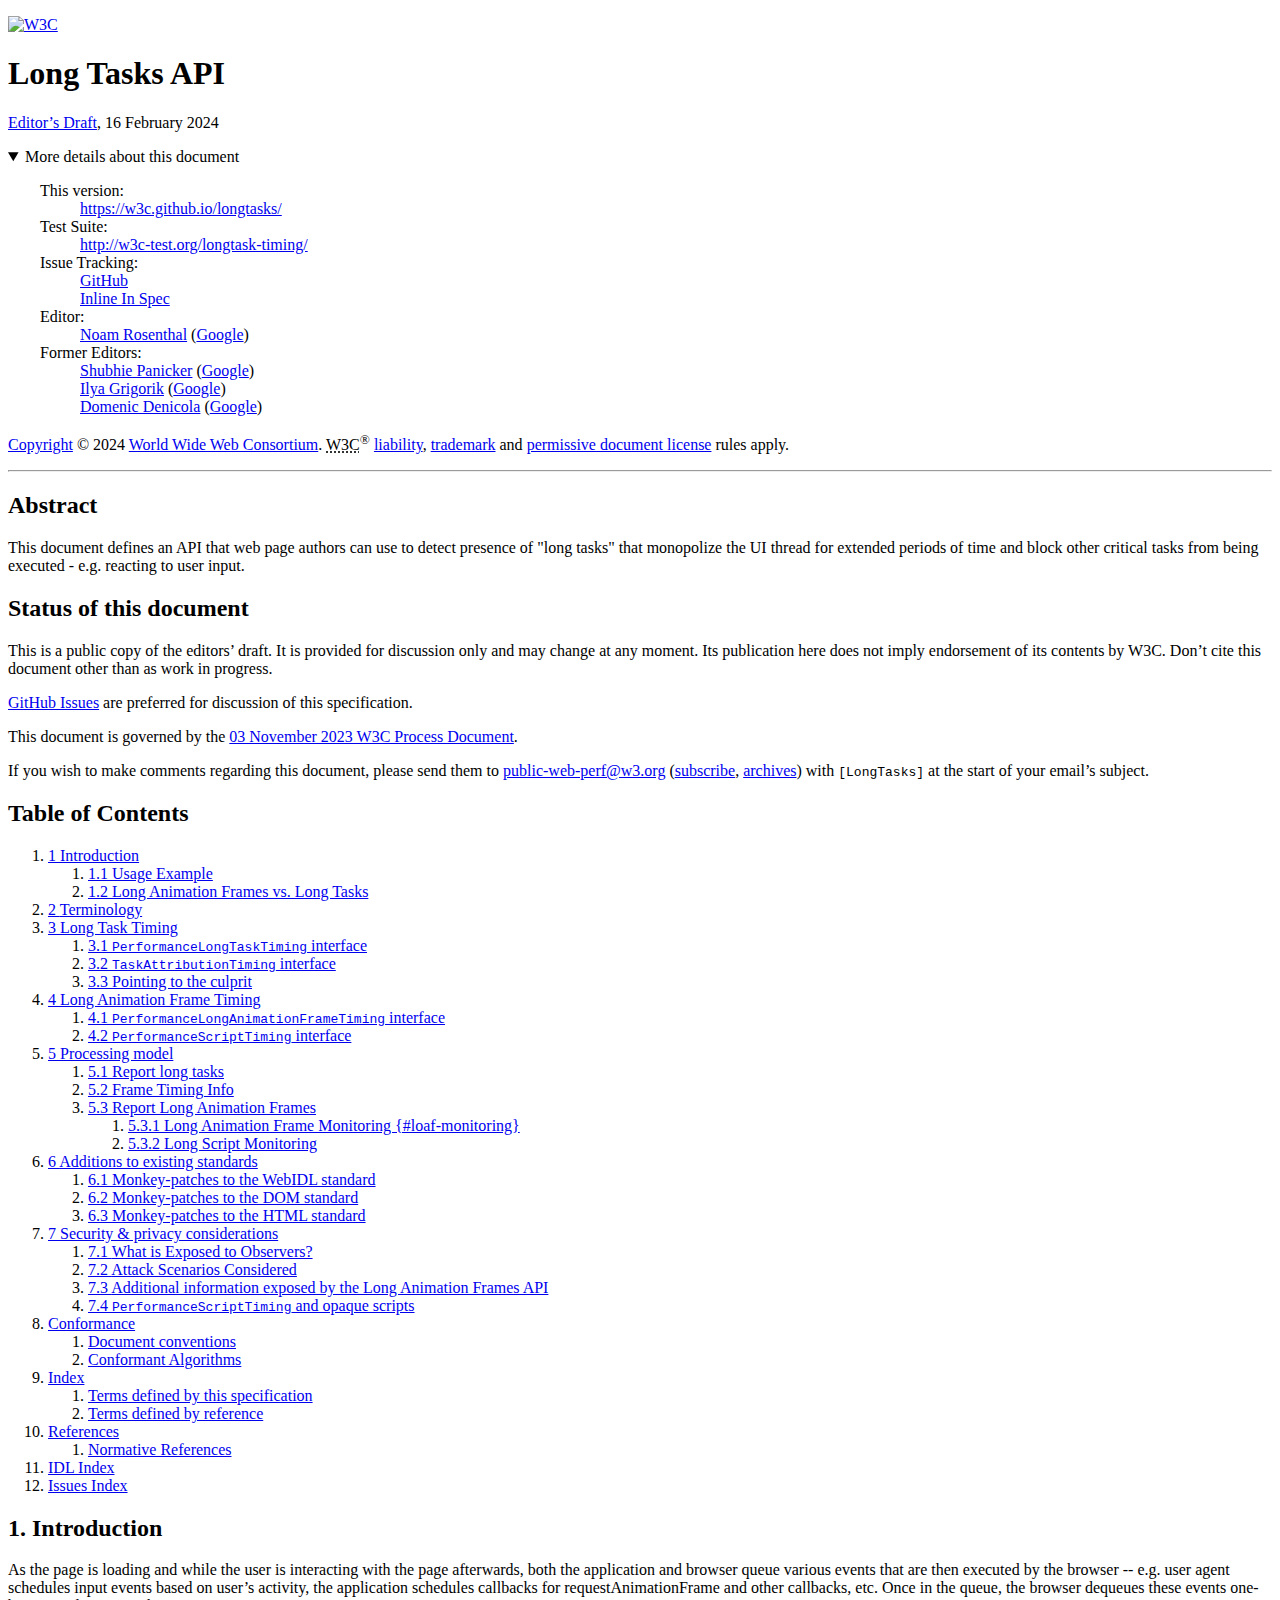
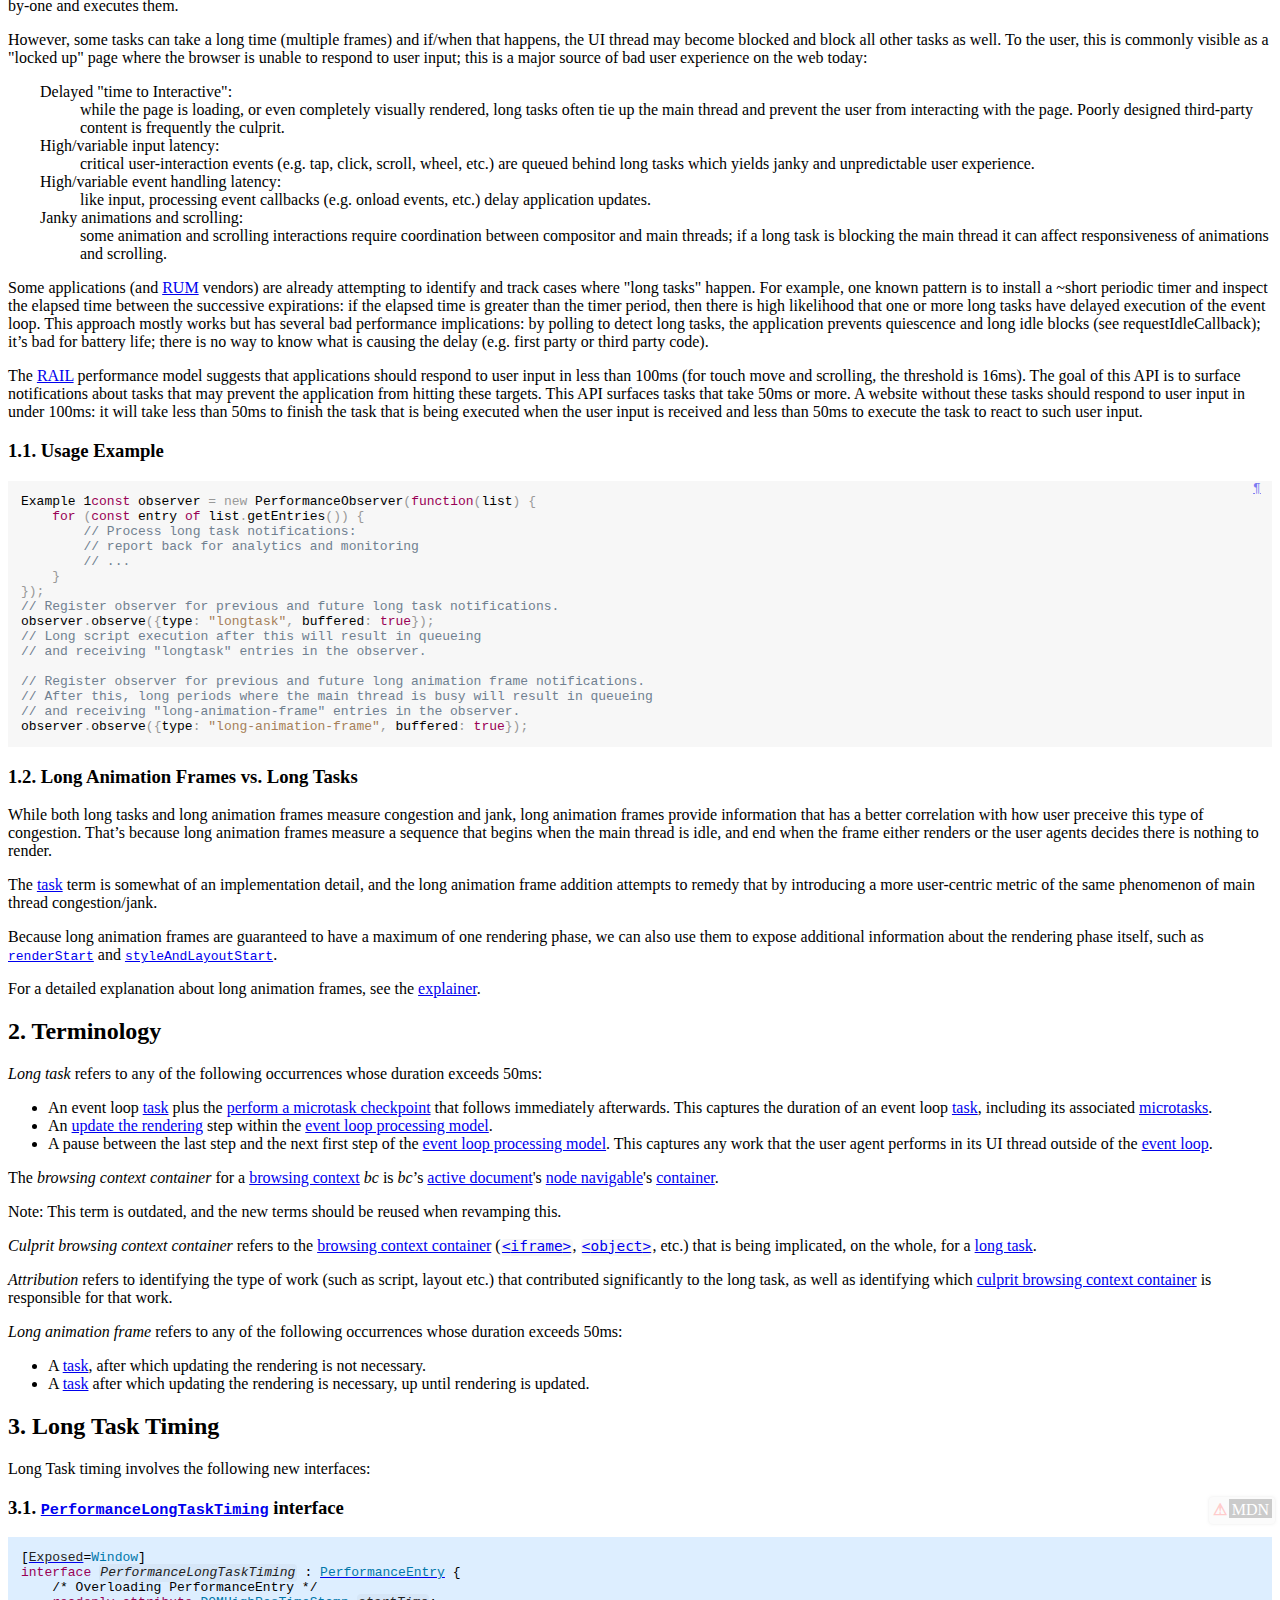
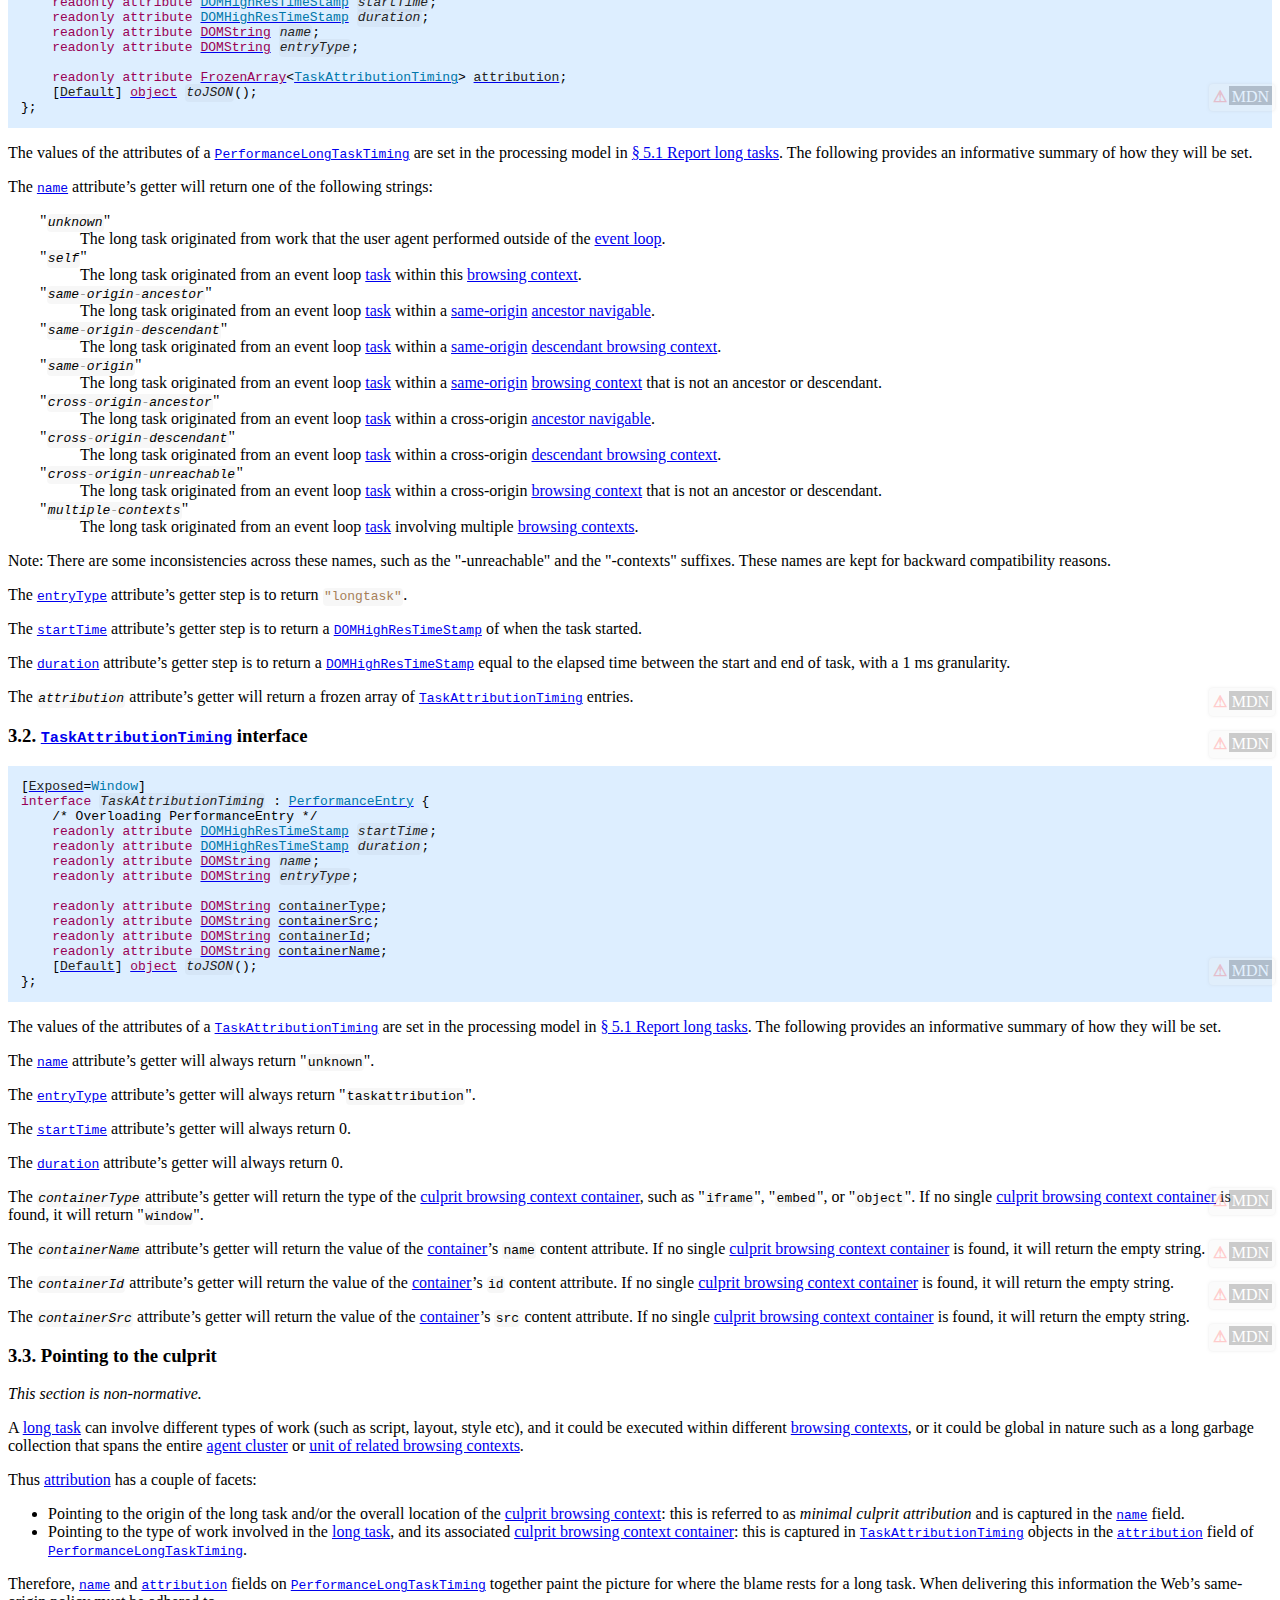
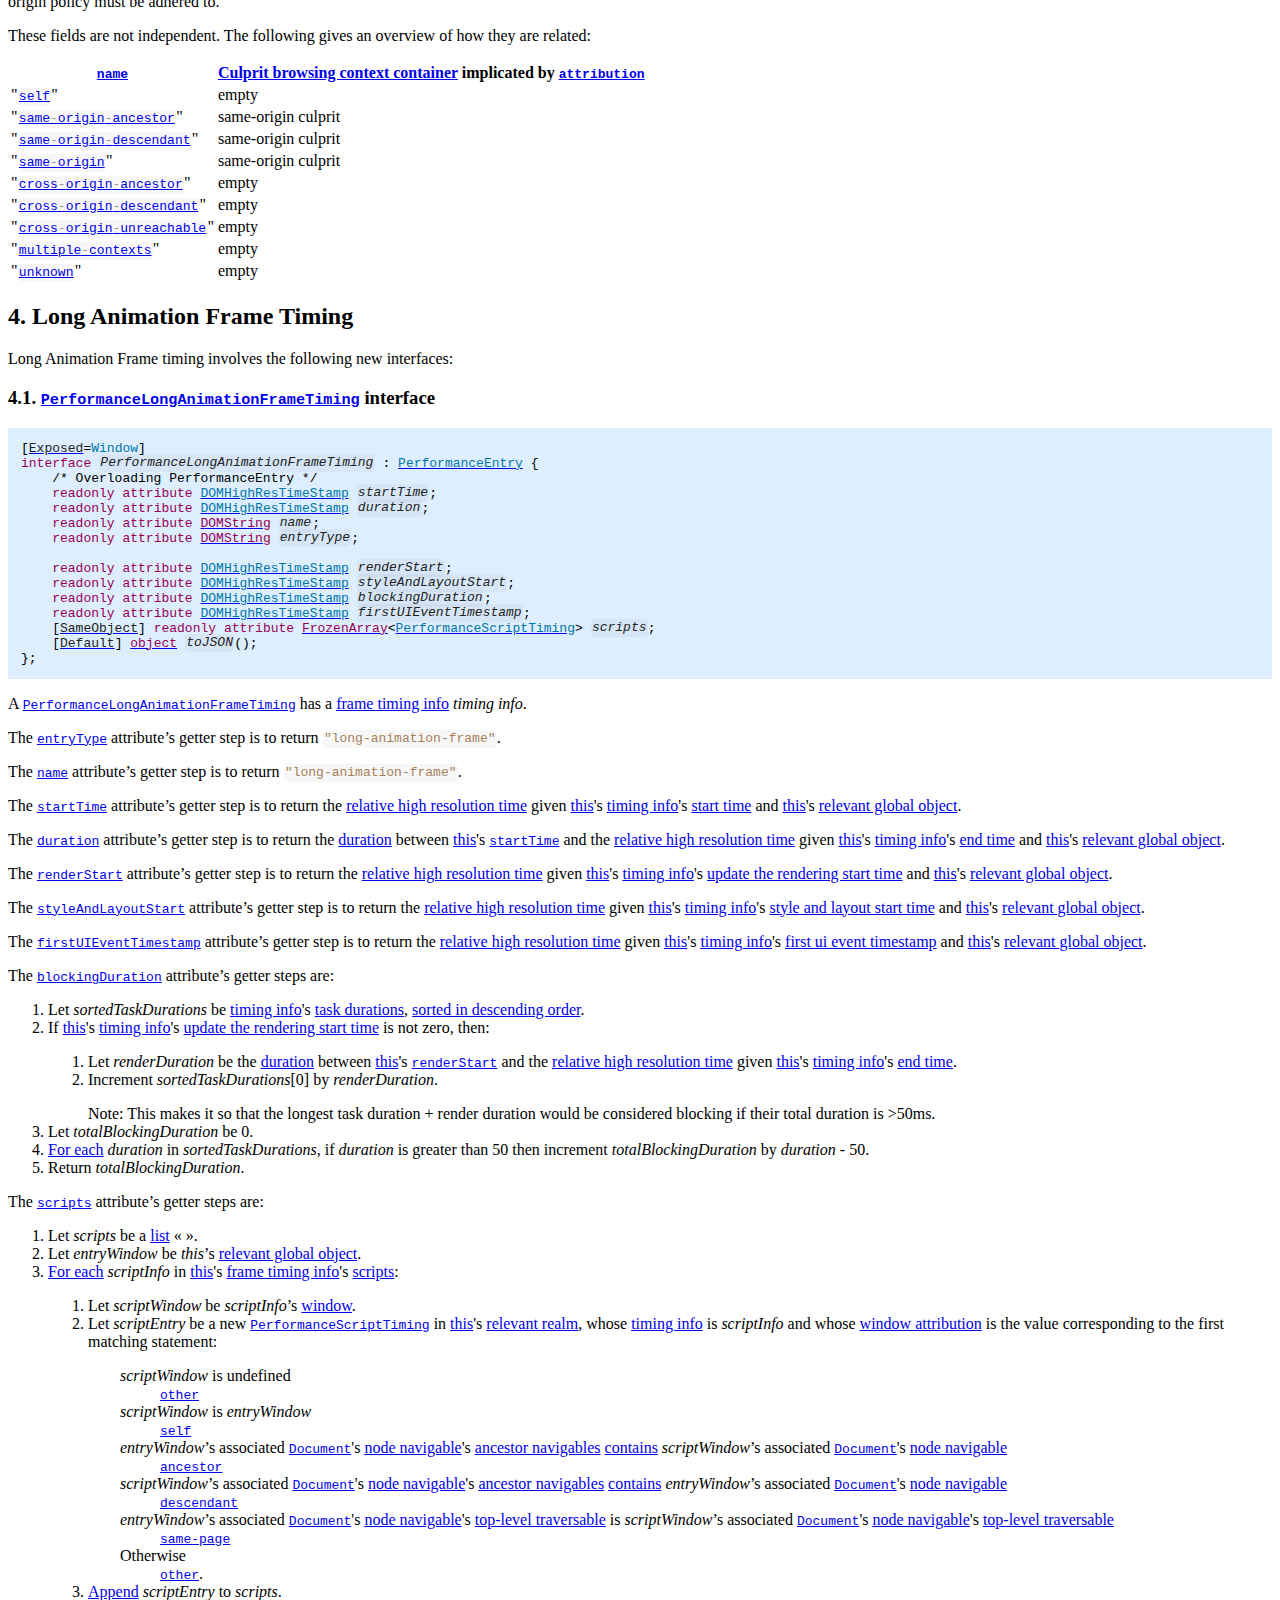
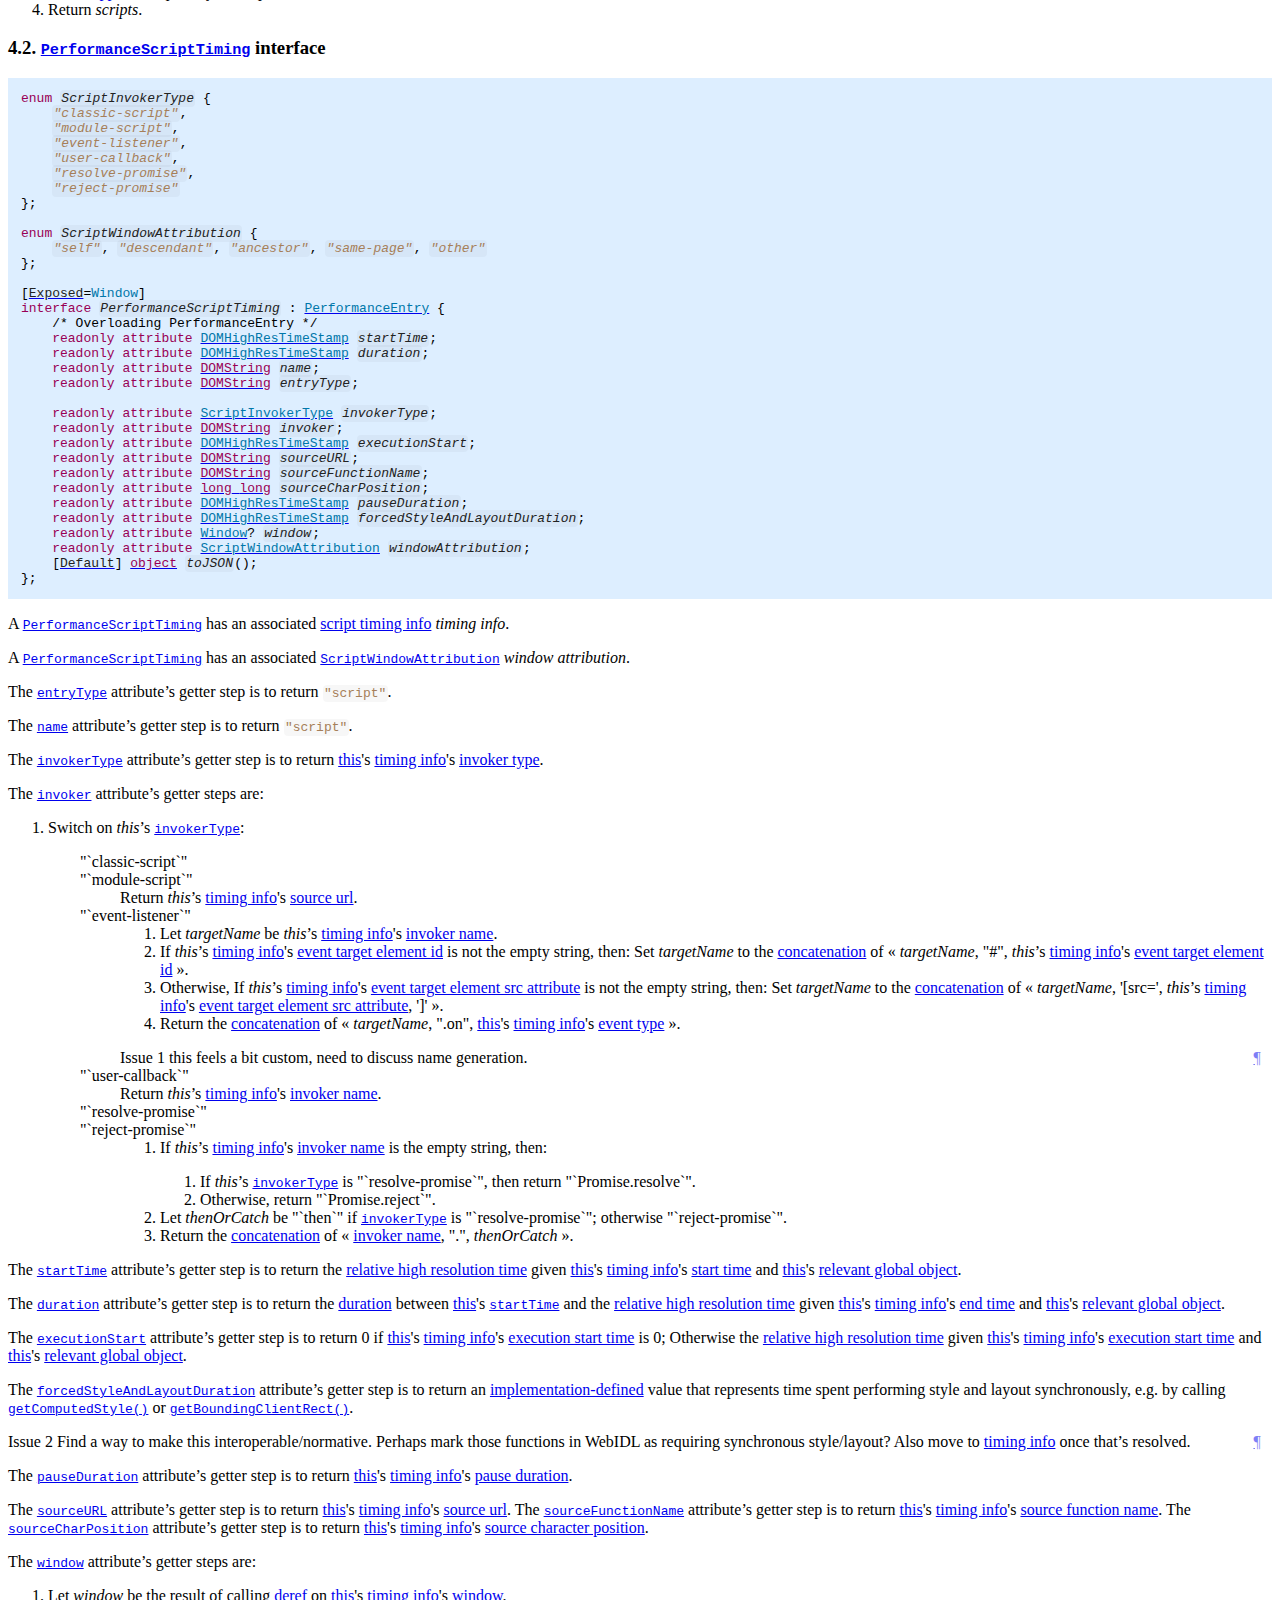
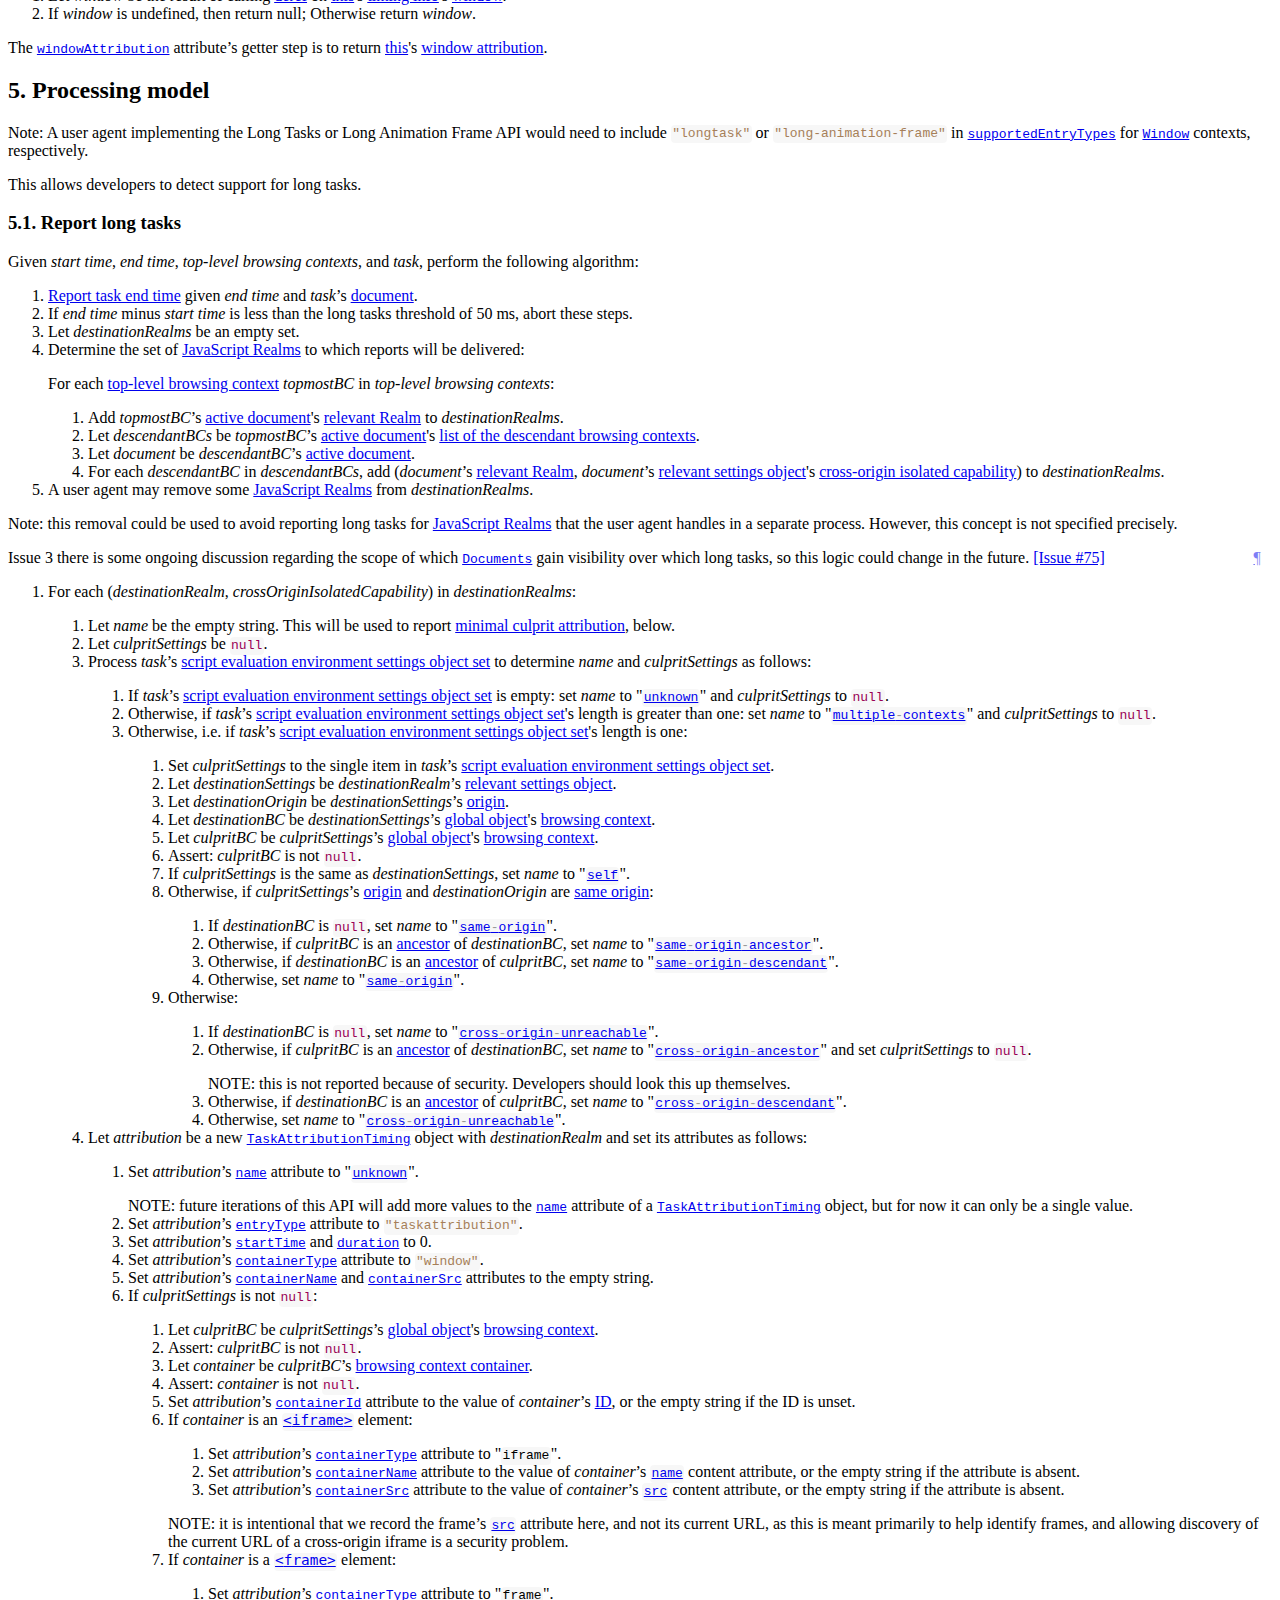
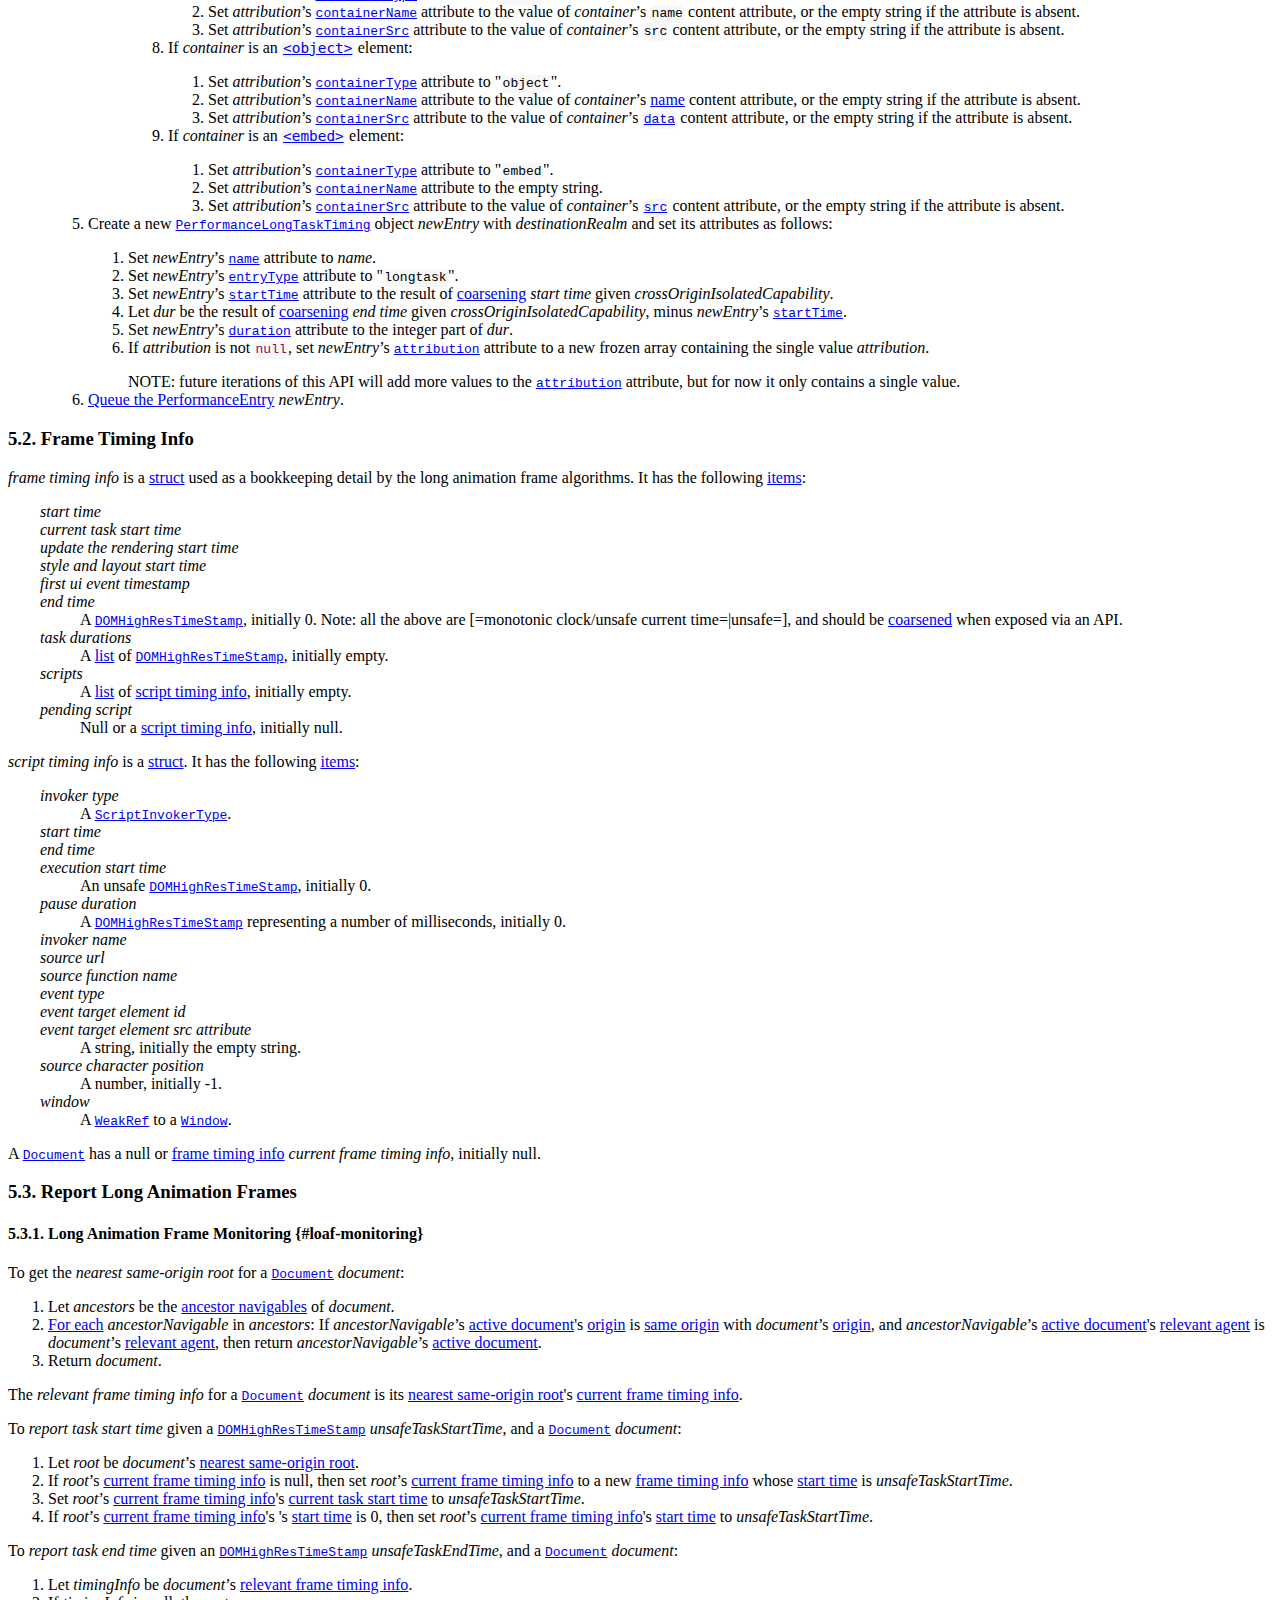
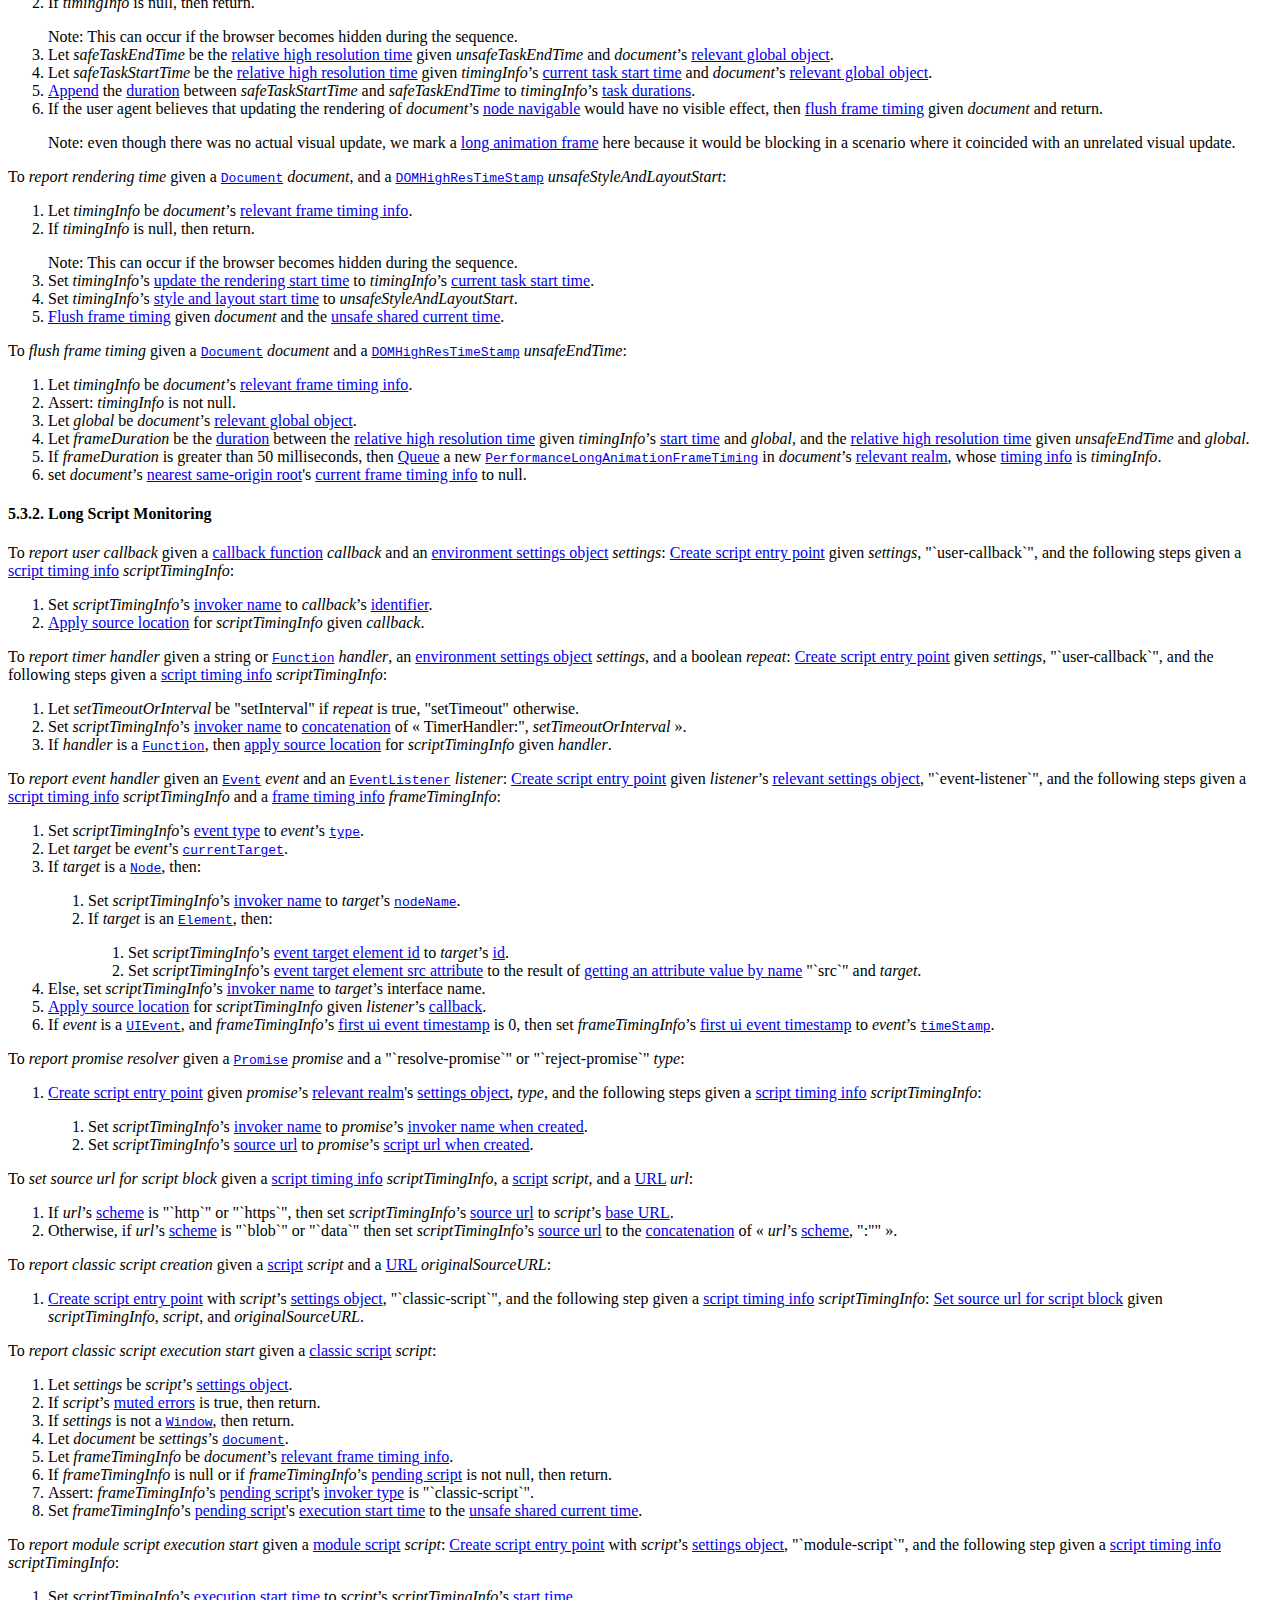
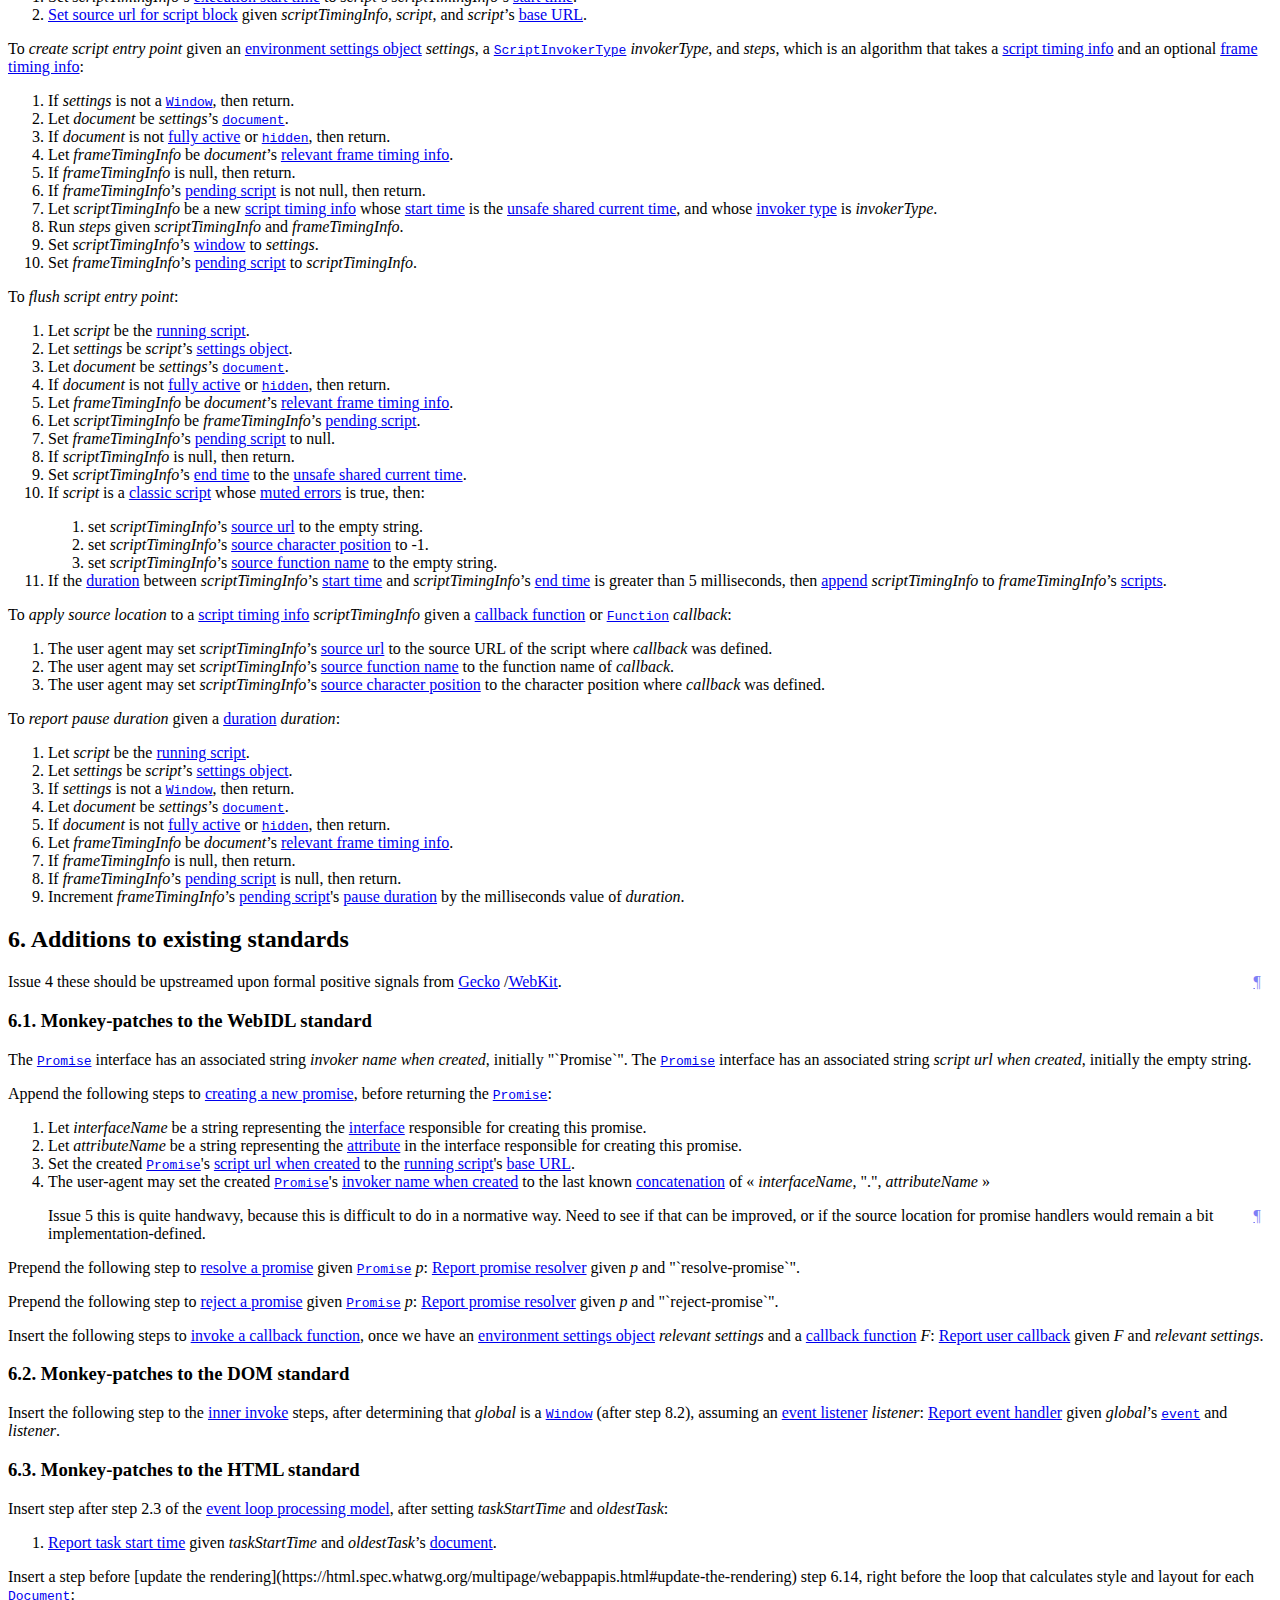
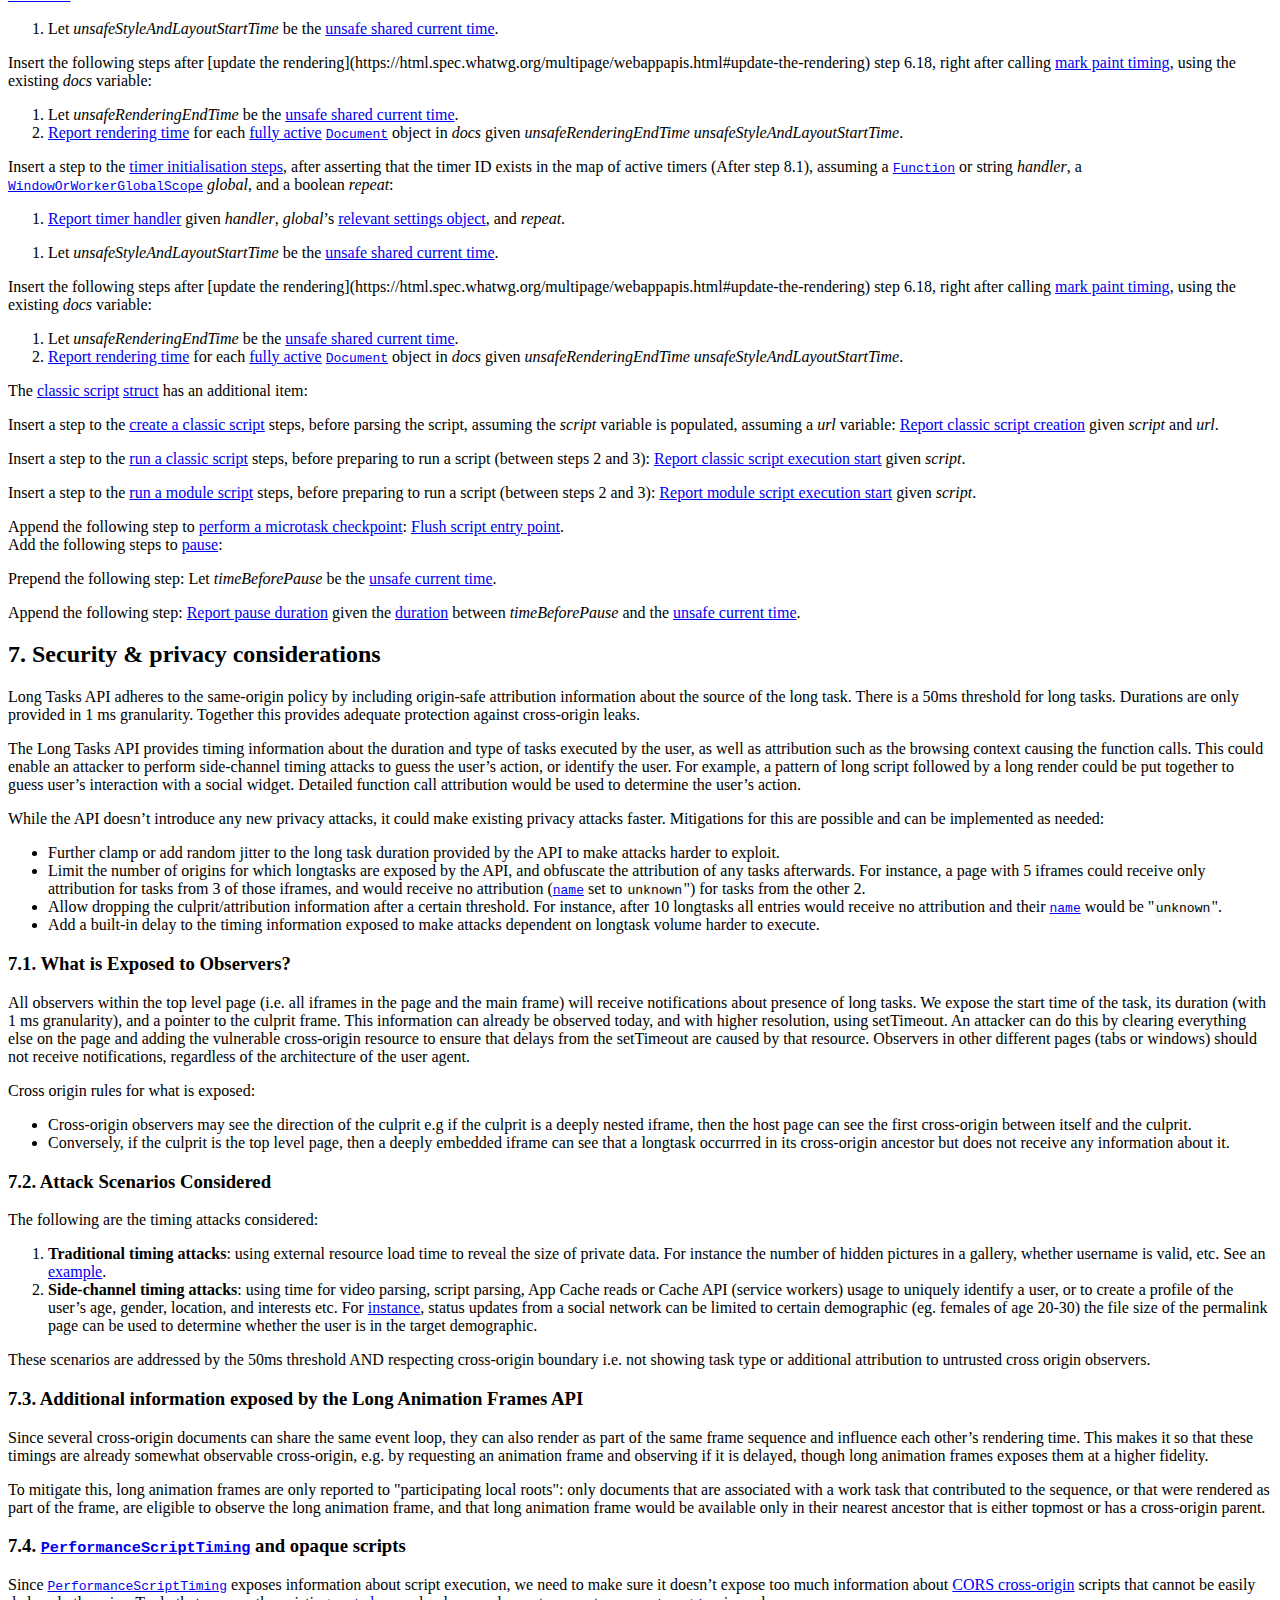
==== commit 56ea804d: "deploy: ee95837a3c97db7e34483cd1f0910f762a7daa96" ====
--- a/index.html
+++ b/index.html
@@ -5,7 +5,7 @@
   <title>Long Tasks API</title>
   <meta content="ED" name="w3c-status">
   <link href="https://www.w3.org/StyleSheets/TR/2021/W3C-ED" rel="stylesheet">
-  <meta content="Bikeshed version 82ce88815, updated Thu Sep 7 16:33:55 2023 -0700" name="generator">
+  <meta content="Bikeshed version d5d58a306, updated Fri Jan 26 16:12:28 2024 -0800" name="generator">
   <link href="https://w3c.github.io/longtasks/" rel="canonical">
 <style>
 dl {
@@ -83,7 +83,6 @@
 }
 </style>
 <style>/* Boilerplate: style-colors */
-
 /* Any --*-text not paired with a --*-bg is assumed to have a transparent bg */
 :root {
     color-scheme: light dark;
@@ -337,11 +336,15 @@
 :root {
     --dfnpanel-bg: #ddd;
     --dfnpanel-text: var(--text);
+    --dfnpanel-target-bg: #ffc;
+    --dfnpanel-target-outline: orange;
 }
 @media (prefers-color-scheme: dark) {
     :root {
         --dfnpanel-bg: #222;
         --dfnpanel-text: var(--text);
+        --dfnpanel-target-bg: #333;
+        --dfnpanel-target-outline: silver;
     }
 }
 .dfn-panel {
@@ -364,11 +367,13 @@
 .dfn-panel > b { display: block; }
 .dfn-panel a { color: var(--dfnpanel-text); }
 .dfn-panel a:not(:hover) { text-decoration: none !important; border-bottom: none !important; }
+.dfn-panel a:focus {
+    outline: 5px auto Highlight;
+    outline: 5px auto -webkit-focus-ring-color;
+}
 .dfn-panel > b + b { margin-top: 0.25em; }
 .dfn-panel ul { padding: 0 0 0 1em; list-style: none; }
 .dfn-panel li a {
-    white-space: pre;
-    display: inline-block;
     max-width: calc(300px - 1.5em - 1em);
     overflow: hidden;
     text-overflow: ellipsis;
@@ -377,67 +382,84 @@
 .dfn-panel.activated {
     display: inline-block;
     position: fixed;
-    left: .5em;
+    left: 8px;
     bottom: 2em;
     margin: 0 auto;
     max-width: calc(100vw - 1.5em - .4em - .5em);
     max-height: 30vh;
-}
-
-.dfn-paneled[role="button"] { cursor: pointer; }
+    transition: left 1s ease-out, bottom 1s ease-out;
+}
+
+.dfn-panel .link-item:hover {
+    text-decoration: underline;
+}
+.dfn-panel .link-item .copy-icon {
+    opacity: 0;
+}
+.dfn-panel .link-item:hover .copy-icon,
+.dfn-panel .link-item .copy-icon:focus {
+    opacity: 1;
+}
+
+.dfn-panel .copy-icon {
+    display: inline-block;
+    margin-right: 0.5em;
+    width: 0.85em;
+    height: 1em;
+    border-radius: 3px;
+    background-color: #ccc;
+    cursor: pointer;
+}
+
+.dfn-panel .copy-icon .icon {
+    width: 100%;
+    height: 100%;
+    background-color: #fff;
+    display: flex;
+    justify-content: center;
+    align-items: center;
+    position: relative;
+}
+
+.dfn-panel .copy-icon .icon::before {
+    content: "";
+    position: absolute;
+    top: 0;
+    left: 0;
+    width: 100%;
+    height: 100%;
+    border: 1px solid black;
+    background-color: #ccc;
+    opacity: 0.25;
+    transform: translate(3px, -3px);
+}
+
+.dfn-panel .copy-icon:active .icon::before {
+    opacity: 1;
+}
+
+.dfn-paneled[role="button"] { cursor: help; }
+
+.highlighted {
+    animation: target-fade 3s;
+}
+
+@keyframes target-fade {
+    from {
+        background-color: var(--dfnpanel-target-bg);
+        outline: 5px solid var(--dfnpanel-target-outline);
+    }
+    to {
+        color: var(--a-normal-text);
+        background-color: transparent;
+        outline: transparent;
+    }
+}
 </style>
-<style>/* Boilerplate: style-dfn-panel */
-:root {
-    --dfnpanel-bg: #ddd;
-    --dfnpanel-text: var(--text);
-}
-@media (prefers-color-scheme: dark) {
-    :root {
-        --dfnpanel-bg: #222;
-        --dfnpanel-text: var(--text);
-    }
-}
-.dfn-panel {
-    position: absolute;
-    z-index: 35;
-    width: 20em;
-    width: 300px;
-    height: auto;
-    max-height: 500px;
-    overflow: auto;
-    padding: 0.5em 0.75em;
-    font: small Helvetica Neue, sans-serif, Droid Sans Fallback;
-    background: var(--dfnpanel-bg);
-    color: var(--dfnpanel-text);
-    border: outset 0.2em;
-    white-space: normal; /* in case it's moved into a pre */
-}
-.dfn-panel:not(.on) { display: none; }
-.dfn-panel * { margin: 0; padding: 0; text-indent: 0; }
-.dfn-panel > b { display: block; }
-.dfn-panel a { color: var(--dfnpanel-text); }
-.dfn-panel a:not(:hover) { text-decoration: none !important; border-bottom: none !important; }
-.dfn-panel > b + b { margin-top: 0.25em; }
-.dfn-panel ul { padding: 0 0 0 1em; list-style: none; }
-.dfn-panel li a {
-    white-space: pre;
-    display: inline-block;
-    max-width: calc(300px - 1.5em - 1em);
-    overflow: hidden;
-    text-overflow: ellipsis;
-}
-
-.dfn-panel.activated {
-    display: inline-block;
-    position: fixed;
-    left: .5em;
-    bottom: 2em;
-    margin: 0 auto;
-    max-width: calc(100vw - 1.5em - .4em - .5em);
-    max-height: 30vh;
-}
-
-.dfn-paneled[role="button"] { cursor: pointer; }
+<style>/* Boilerplate: style-idl-highlighting */
+pre.idl.highlight {
+    background: var(--borderedblock-bg, var(--def-bg));
+}
 </style>
 <style>/* Boilerplate: style-issues */
 a[href].issue-return {
@@ -463,12 +485,16 @@
 	--mdn-bg: #EEE;
 	--mdn-shadow: #999;
 	--mdn-nosupport-text: #ccc;
+	--mdn-pass: green;
+	--mdn-fail: red;
 }
 @media (prefers-color-scheme: dark) {
 	:root {
 		--mdn-bg: #222;
 		--mdn-shadow: #444;
 		--mdn-nosupport-text: #666;
+		--mdn-pass: #690;
+		--mdn-fail: #d22;
 	}
 }
 .mdn-anno {
@@ -511,11 +537,11 @@
 	display: block;
 }
 .mdn-anno > summary > .less-than-two-engines-flag {
-	color: red;
+	color: var(--mdn-fail);
 	padding-right: 2px;
 }
 .mdn-anno > summary > .all-engines-flag {
-	color: green;
+	color: var(--mdn-pass);
 	padding-right: 2px;
 }
 .mdn-anno > summary > span {
@@ -536,10 +562,10 @@
 	padding-top: 2px;
 }
 .mdn-anno > .feature > .less-than-two-engines-text {
-	color: red;
+	color: var(--mdn-fail);
 }
 .mdn-anno > .feature > .all-engines-text {
-	color: green;
+	color: var(--mdn-pass);
 }
 .mdn-anno > .feature > p {
 	font-size: .75em;
@@ -678,8 +704,40 @@
 	margin: -40px 0 0 0;
 }
 </style>
+<style>/* Boilerplate: style-ref-hints */
+:root {
+    --ref-hint-bg: #ddd;
+    --ref-hint-text: var(--text);
+}
+@media (prefers-color-scheme: dark) {
+    :root {
+        --ref-hint-bg: #222;
+        --ref-hint-text: var(--text);
+    }
+}
+
+.ref-hint {
+    display: inline-block;
+    position: absolute;
+    z-index: 35;
+    width: 20em;
+    width: 300px;
+    height: auto;
+    max-height: 500px;
+    overflow: auto;
+    padding: 0.5em 0.5em;
+    font: small Helvetica Neue, sans-serif, Droid Sans Fallback;
+    background: var(--ref-hint-bg);
+    color: var(--ref-hint-text);
+    border: outset 0.2em;
+    white-space: normal; /* in case it's moved into a pre */
+}
+
+.ref-hint * { margin: 0; padding: 0; text-indent: 0; }
+
+.ref-hint ul { padding: 0 0 0 1em; list-style: none; }
+</style>
 <style>/* Boilerplate: style-selflinks */
-
 :root {
     --selflink-text: white;
     --selflink-bg: gray;
@@ -739,14 +797,6 @@
 dfn > a.self-link::before      { content: "#"; }
 </style>
 <style>/* Boilerplate: style-syntax-highlighting */
-
-            pre.idl.highlight {
-                background: var(--borderedblock-bg, var(--def-bg));
-            }
-            
-</style>
-<style>/* Boilerplate: style-syntax-highlighting */
-
 code.highlight { padding: .1em; border-radius: .3em; }
 pre.highlight, pre > code.highlight { display: block; padding: 1em; margin: .5em 0; overflow: auto; border-radius: 0; }
 
@@ -803,7 +853,6 @@
 c-[vg] { color: #0077aa } /* Name.Variable.Global */
 c-[vi] { color: #0077aa } /* Name.Variable.Instance */
 c-[il] { color: #000000 } /* Literal.Number.Integer.Long */
-
 
 @media (prefers-color-scheme: dark) {
     .highlight:not(.idl) { background: rgba(255, 255, 255, .05); }
@@ -880,20 +929,20 @@
 5 = lab(85,-10,-50)
 6 = lab(85,35,-15)
 */
-var { cursor: pointer; }
-var.selected0 { background-color: #F4D200; box-shadow: 0 0 0 2px #F4D200; }
-var.selected1 { background-color: #FF87A2; box-shadow: 0 0 0 2px #FF87A2; }
-var.selected2 { background-color: #96E885; box-shadow: 0 0 0 2px #96E885; }
-var.selected3 { background-color: #3EEED2; box-shadow: 0 0 0 2px #3EEED2; }
-var.selected4 { background-color: #EACFB6; box-shadow: 0 0 0 2px #EACFB6; }
-var.selected5 { background-color: #82DDFF; box-shadow: 0 0 0 2px #82DDFF; }
-var.selected6 { background-color: #FFBCF2; box-shadow: 0 0 0 2px #FFBCF2; }
+[data-algorithm] var { cursor: pointer; }
+var[data-var-color="0"] { background-color: #F4D200; box-shadow: 0 0 0 2px #F4D200; }
+var[data-var-color="1"] { background-color: #FF87A2; box-shadow: 0 0 0 2px #FF87A2; }
+var[data-var-color="2"] { background-color: #96E885; box-shadow: 0 0 0 2px #96E885; }
+var[data-var-color="3"] { background-color: #3EEED2; box-shadow: 0 0 0 2px #3EEED2; }
+var[data-var-color="4"] { background-color: #EACFB6; box-shadow: 0 0 0 2px #EACFB6; }
+var[data-var-color="5"] { background-color: #82DDFF; box-shadow: 0 0 0 2px #82DDFF; }
+var[data-var-color="6"] { background-color: #FFBCF2; box-shadow: 0 0 0 2px #FFBCF2; }
 </style>
  <body class="h-entry">
   <div class="head">
    <p data-fill-with="logo"><a class="logo" href="https://www.w3.org/"> <img alt="W3C" height="48" src="https://www.w3.org/StyleSheets/TR/2021/logos/W3C" width="72"> </a> </p>
    <h1 class="p-name no-ref" id="title">Long Tasks API</h1>
-   <p id="w3c-state"><a href="https://www.w3.org/standards/types#ED">Editor’s Draft</a>, <time class="dt-updated" datetime="2024-01-15">15 January 2024</time></p>
+   <p id="w3c-state"><a href="https://www.w3.org/standards/types#ED">Editor’s Draft</a>, <time class="dt-updated" datetime="2024-02-16">16 February 2024</time></p>
    <details open>
     <summary>More details about this document</summary>
     <div data-fill-with="spec-metadata">
@@ -1083,11 +1132,11 @@
     /* Overloading PerformanceEntry */
     <c- b>readonly</c-> <c- b>attribute</c-> <a data-link-type="idl-name" href="https://w3c.github.io/hr-time/#idl-def-domhighrestimestamp" id="ref-for-idl-def-domhighrestimestamp"><c- n>DOMHighResTimeStamp</c-></a> <dfn class="dfn-paneled idl-code" data-dfn-for="PerformanceLongTaskTiming" data-dfn-type="attribute" data-export data-readonly data-type="DOMHighResTimeStamp" id="dom-performancelongtasktiming-starttime"><code class="highlight"><c- g>startTime</c-></code></dfn>;
     <c- b>readonly</c-> <c- b>attribute</c-> <a data-link-type="idl-name" href="https://w3c.github.io/hr-time/#idl-def-domhighrestimestamp" id="ref-for-idl-def-domhighrestimestamp①"><c- n>DOMHighResTimeStamp</c-></a> <dfn class="dfn-paneled idl-code" data-dfn-for="PerformanceLongTaskTiming" data-dfn-type="attribute" data-export data-readonly data-type="DOMHighResTimeStamp" id="dom-performancelongtasktiming-duration"><code class="highlight"><c- g>duration</c-></code></dfn>;
-    <c- b>readonly</c-> <c- b>attribute</c-> <a class="idl-code" data-link-type="interface" href="https://webidl.spec.whatwg.org/#idl-DOMString" id="ref-for-idl-DOMString"><c- b>DOMString</c-></a> <dfn class="idl-code" data-dfn-for="PerformanceLongTaskTiming" data-dfn-type="attribute" data-export data-readonly data-type="DOMString" id="dom-performancelongtasktiming-name"><code class="highlight"><c- g>name</c-></code><a class="self-link" href="#dom-performancelongtasktiming-name"></a></dfn>;
+    <c- b>readonly</c-> <c- b>attribute</c-> <a class="idl-code" data-link-type="interface" href="https://webidl.spec.whatwg.org/#idl-DOMString" id="ref-for-idl-DOMString"><c- b>DOMString</c-></a> <dfn class="dfn-paneled idl-code" data-dfn-for="PerformanceLongTaskTiming" data-dfn-type="attribute" data-export data-readonly data-type="DOMString" id="dom-performancelongtasktiming-name"><code class="highlight"><c- g>name</c-></code></dfn>;
     <c- b>readonly</c-> <c- b>attribute</c-> <a class="idl-code" data-link-type="interface" href="https://webidl.spec.whatwg.org/#idl-DOMString" id="ref-for-idl-DOMString①"><c- b>DOMString</c-></a> <dfn class="dfn-paneled idl-code" data-dfn-for="PerformanceLongTaskTiming" data-dfn-type="attribute" data-export data-readonly data-type="DOMString" id="dom-performancelongtasktiming-entrytype"><code class="highlight"><c- g>entryType</c-></code></dfn>;
 
     <c- b>readonly</c-> <c- b>attribute</c-> <a class="idl-code" data-link-type="interface" href="https://webidl.spec.whatwg.org/#idl-frozen-array" id="ref-for-idl-frozen-array"><c- b>FrozenArray</c-></a>&lt;<a data-link-type="idl-name" href="#taskattributiontiming" id="ref-for-taskattributiontiming"><c- n>TaskAttributionTiming</c-></a>> <a class="idl-code" data-link-type="attribute" data-readonly data-type="FrozenArray<TaskAttributionTiming>" href="#dom-performancelongtasktiming-attribution" id="ref-for-dom-performancelongtasktiming-attribution"><c- g>attribution</c-></a>;
-    [<a class="idl-code" data-link-type="extended-attribute" href="https://webidl.spec.whatwg.org/#Default" id="ref-for-Default"><c- g>Default</c-></a>] <a class="idl-code" data-link-type="interface" href="https://webidl.spec.whatwg.org/#idl-object" id="ref-for-idl-object"><c- b>object</c-></a> <dfn class="idl-code" data-dfn-for="PerformanceLongTaskTiming" data-dfn-type="method" data-export data-lt="toJSON()" id="dom-performancelongtasktiming-tojson"><code class="highlight"><c- g>toJSON</c-></code><a class="self-link" href="#dom-performancelongtasktiming-tojson"></a></dfn>();
+    [<a class="idl-code" data-link-type="extended-attribute" href="https://webidl.spec.whatwg.org/#Default" id="ref-for-Default"><c- g>Default</c-></a>] <a class="idl-code" data-link-type="interface" href="https://webidl.spec.whatwg.org/#idl-object" id="ref-for-idl-object"><c- b>object</c-></a> <dfn class="dfn-paneled idl-code" data-dfn-for="PerformanceLongTaskTiming" data-dfn-type="method" data-export data-lt="toJSON()" id="dom-performancelongtasktiming-tojson"><code class="highlight"><c- g>toJSON</c-></code></dfn>();
 };
 </pre>
    <p>The values of the attributes of a <code class="idl"><a data-link-type="idl" href="#performancelongtasktiming" id="ref-for-performancelongtasktiming①">PerformanceLongTaskTiming</a></code> are set in the processing model in <a href="#report-long-tasks">§ 5.1 Report long tasks</a>. The following provides an informative summary of how they will be set.</p>
@@ -1140,7 +1189,7 @@
     <c- b>readonly</c-> <c- b>attribute</c-> <a class="idl-code" data-link-type="interface" href="https://webidl.spec.whatwg.org/#idl-DOMString" id="ref-for-idl-DOMString⑤"><c- b>DOMString</c-></a> <a class="idl-code" data-link-type="attribute" data-readonly data-type="DOMString" href="#dom-taskattributiontiming-containersrc" id="ref-for-dom-taskattributiontiming-containersrc"><c- g>containerSrc</c-></a>;
     <c- b>readonly</c-> <c- b>attribute</c-> <a class="idl-code" data-link-type="interface" href="https://webidl.spec.whatwg.org/#idl-DOMString" id="ref-for-idl-DOMString⑥"><c- b>DOMString</c-></a> <a class="idl-code" data-link-type="attribute" data-readonly data-type="DOMString" href="#dom-taskattributiontiming-containerid" id="ref-for-dom-taskattributiontiming-containerid"><c- g>containerId</c-></a>;
     <c- b>readonly</c-> <c- b>attribute</c-> <a class="idl-code" data-link-type="interface" href="https://webidl.spec.whatwg.org/#idl-DOMString" id="ref-for-idl-DOMString⑦"><c- b>DOMString</c-></a> <a class="idl-code" data-link-type="attribute" data-readonly data-type="DOMString" href="#dom-taskattributiontiming-containername" id="ref-for-dom-taskattributiontiming-containername"><c- g>containerName</c-></a>;
-    [<a class="idl-code" data-link-type="extended-attribute" href="https://webidl.spec.whatwg.org/#Default" id="ref-for-Default①"><c- g>Default</c-></a>] <a class="idl-code" data-link-type="interface" href="https://webidl.spec.whatwg.org/#idl-object" id="ref-for-idl-object①"><c- b>object</c-></a> <dfn class="idl-code" data-dfn-for="TaskAttributionTiming" data-dfn-type="method" data-export data-lt="toJSON()" id="dom-taskattributiontiming-tojson"><code class="highlight"><c- g>toJSON</c-></code><a class="self-link" href="#dom-taskattributiontiming-tojson"></a></dfn>();
+    [<a class="idl-code" data-link-type="extended-attribute" href="https://webidl.spec.whatwg.org/#Default" id="ref-for-Default①"><c- g>Default</c-></a>] <a class="idl-code" data-link-type="interface" href="https://webidl.spec.whatwg.org/#idl-object" id="ref-for-idl-object①"><c- b>object</c-></a> <dfn class="dfn-paneled idl-code" data-dfn-for="TaskAttributionTiming" data-dfn-type="method" data-export data-lt="toJSON()" id="dom-taskattributiontiming-tojson"><code class="highlight"><c- g>toJSON</c-></code></dfn>();
 };
 </pre>
    <p>The values of the attributes of a <code class="idl"><a data-link-type="idl" href="#taskattributiontiming" id="ref-for-taskattributiontiming③">TaskAttributionTiming</a></code> are set in the processing model in <a href="#report-long-tasks">§ 5.1 Report long tasks</a>. The following provides an informative summary of how they will be set.</p>
@@ -1217,7 +1266,7 @@
     <c- b>readonly</c-> <c- b>attribute</c-> <a data-link-type="idl-name" href="https://w3c.github.io/hr-time/#idl-def-domhighrestimestamp" id="ref-for-idl-def-domhighrestimestamp①⓪"><c- n>DOMHighResTimeStamp</c-></a> <dfn class="dfn-paneled idl-code" data-dfn-for="PerformanceLongAnimationFrameTiming" data-dfn-type="attribute" data-export data-readonly data-type="DOMHighResTimeStamp" id="dom-performancelonganimationframetiming-blockingduration"><code class="highlight"><c- g>blockingDuration</c-></code></dfn>;
     <c- b>readonly</c-> <c- b>attribute</c-> <a data-link-type="idl-name" href="https://w3c.github.io/hr-time/#idl-def-domhighrestimestamp" id="ref-for-idl-def-domhighrestimestamp①①"><c- n>DOMHighResTimeStamp</c-></a> <dfn class="dfn-paneled idl-code" data-dfn-for="PerformanceLongAnimationFrameTiming" data-dfn-type="attribute" data-export data-readonly data-type="DOMHighResTimeStamp" id="dom-performancelonganimationframetiming-firstuieventtimestamp"><code class="highlight"><c- g>firstUIEventTimestamp</c-></code></dfn>;
     [<a class="idl-code" data-link-type="extended-attribute" href="https://webidl.spec.whatwg.org/#SameObject" id="ref-for-SameObject"><c- g>SameObject</c-></a>] <c- b>readonly</c-> <c- b>attribute</c-> <a class="idl-code" data-link-type="interface" href="https://webidl.spec.whatwg.org/#idl-frozen-array" id="ref-for-idl-frozen-array①"><c- b>FrozenArray</c-></a>&lt;<a data-link-type="idl-name" href="#performancescripttiming" id="ref-for-performancescripttiming"><c- n>PerformanceScriptTiming</c-></a>> <dfn class="dfn-paneled idl-code" data-dfn-for="PerformanceLongAnimationFrameTiming" data-dfn-type="attribute" data-export data-readonly data-type="FrozenArray<PerformanceScriptTiming>" id="dom-performancelonganimationframetiming-scripts"><code class="highlight"><c- g>scripts</c-></code></dfn>;
-    [<a class="idl-code" data-link-type="extended-attribute" href="https://webidl.spec.whatwg.org/#Default" id="ref-for-Default②"><c- g>Default</c-></a>] <a class="idl-code" data-link-type="interface" href="https://webidl.spec.whatwg.org/#idl-object" id="ref-for-idl-object②"><c- b>object</c-></a> <dfn class="idl-code" data-dfn-for="PerformanceLongAnimationFrameTiming" data-dfn-type="method" data-export data-lt="toJSON()" id="dom-performancelonganimationframetiming-tojson"><code class="highlight"><c- g>toJSON</c-></code><a class="self-link" href="#dom-performancelonganimationframetiming-tojson"></a></dfn>();
+    [<a class="idl-code" data-link-type="extended-attribute" href="https://webidl.spec.whatwg.org/#Default" id="ref-for-Default②"><c- g>Default</c-></a>] <a class="idl-code" data-link-type="interface" href="https://webidl.spec.whatwg.org/#idl-object" id="ref-for-idl-object②"><c- b>object</c-></a> <dfn class="dfn-paneled idl-code" data-dfn-for="PerformanceLongAnimationFrameTiming" data-dfn-type="method" data-export data-lt="toJSON()" id="dom-performancelonganimationframetiming-tojson"><code class="highlight"><c- g>toJSON</c-></code></dfn>();
 };
 </pre>
    <p>A <code class="idl"><a data-link-type="idl" href="#performancelonganimationframetiming" id="ref-for-performancelonganimationframetiming①">PerformanceLongAnimationFrameTiming</a></code> has a <a data-link-type="dfn" href="#frame-timing-info" id="ref-for-frame-timing-info">frame timing info</a> <dfn class="dfn-paneled" data-dfn-for="PerformanceLongAnimationFrameTiming" data-dfn-type="dfn" data-noexport id="performancelonganimationframetiming-timing-info">timing info</dfn>.</p>
@@ -1292,12 +1341,12 @@
    </ol>
    <h3 class="heading settled" data-level="4.2" id="sec-PerformanceScriptTiming"><span class="secno">4.2. </span><span class="content"><code class="idl"><a data-link-type="idl" href="#performancescripttiming" id="ref-for-performancescripttiming②">PerformanceScriptTiming</a></code> interface</span><a class="self-link" href="#sec-PerformanceScriptTiming"></a></h3>
 <pre class="idl highlight def"><c- b>enum</c-> <dfn class="dfn-paneled idl-code" data-dfn-type="enum" data-export id="enumdef-scriptinvokertype"><code class="highlight"><c- g>ScriptInvokerType</c-></code></dfn> {
-    <dfn class="idl-code" data-dfn-for="ScriptInvokerType" data-dfn-type="enum-value" data-export id="dom-scriptinvokertype-classic-script"><code class="highlight"><c- s><c- u>"classic-script"</c-></c-></code><a class="self-link" href="#dom-scriptinvokertype-classic-script"></a></dfn>,
-    <dfn class="idl-code" data-dfn-for="ScriptInvokerType" data-dfn-type="enum-value" data-export id="dom-scriptinvokertype-module-script"><code class="highlight"><c- s><c- u>"module-script"</c-></c-></code><a class="self-link" href="#dom-scriptinvokertype-module-script"></a></dfn>,
-    <dfn class="idl-code" data-dfn-for="ScriptInvokerType" data-dfn-type="enum-value" data-export id="dom-scriptinvokertype-event-listener"><code class="highlight"><c- s><c- u>"event-listener"</c-></c-></code><a class="self-link" href="#dom-scriptinvokertype-event-listener"></a></dfn>,
-    <dfn class="idl-code" data-dfn-for="ScriptInvokerType" data-dfn-type="enum-value" data-export id="dom-scriptinvokertype-user-callback"><code class="highlight"><c- s><c- u>"user-callback"</c-></c-></code><a class="self-link" href="#dom-scriptinvokertype-user-callback"></a></dfn>,
-    <dfn class="idl-code" data-dfn-for="ScriptInvokerType" data-dfn-type="enum-value" data-export id="dom-scriptinvokertype-resolve-promise"><code class="highlight"><c- s><c- u>"resolve-promise"</c-></c-></code><a class="self-link" href="#dom-scriptinvokertype-resolve-promise"></a></dfn>,
-    <dfn class="idl-code" data-dfn-for="ScriptInvokerType" data-dfn-type="enum-value" data-export id="dom-scriptinvokertype-reject-promise"><code class="highlight"><c- s><c- u>"reject-promise"</c-></c-></code><a class="self-link" href="#dom-scriptinvokertype-reject-promise"></a></dfn>
+    <dfn class="dfn-paneled idl-code" data-dfn-for="ScriptInvokerType" data-dfn-type="enum-value" data-export id="dom-scriptinvokertype-classic-script"><code class="highlight"><c- s><c- u>"classic-script"</c-></c-></code></dfn>,
+    <dfn class="dfn-paneled idl-code" data-dfn-for="ScriptInvokerType" data-dfn-type="enum-value" data-export id="dom-scriptinvokertype-module-script"><code class="highlight"><c- s><c- u>"module-script"</c-></c-></code></dfn>,
+    <dfn class="dfn-paneled idl-code" data-dfn-for="ScriptInvokerType" data-dfn-type="enum-value" data-export id="dom-scriptinvokertype-event-listener"><code class="highlight"><c- s><c- u>"event-listener"</c-></c-></code></dfn>,
+    <dfn class="dfn-paneled idl-code" data-dfn-for="ScriptInvokerType" data-dfn-type="enum-value" data-export id="dom-scriptinvokertype-user-callback"><code class="highlight"><c- s><c- u>"user-callback"</c-></c-></code></dfn>,
+    <dfn class="dfn-paneled idl-code" data-dfn-for="ScriptInvokerType" data-dfn-type="enum-value" data-export id="dom-scriptinvokertype-resolve-promise"><code class="highlight"><c- s><c- u>"resolve-promise"</c-></c-></code></dfn>,
+    <dfn class="dfn-paneled idl-code" data-dfn-for="ScriptInvokerType" data-dfn-type="enum-value" data-export id="dom-scriptinvokertype-reject-promise"><code class="highlight"><c- s><c- u>"reject-promise"</c-></c-></code></dfn>
 };
 
 <c- b>enum</c-> <dfn class="dfn-paneled idl-code" data-dfn-type="enum" data-export id="enumdef-scriptwindowattribution"><code class="highlight"><c- g>ScriptWindowAttribution</c-></code></dfn> {
@@ -1315,12 +1364,14 @@
     <c- b>readonly</c-> <c- b>attribute</c-> <a data-link-type="idl-name" href="#enumdef-scriptinvokertype" id="ref-for-enumdef-scriptinvokertype"><c- n>ScriptInvokerType</c-></a> <dfn class="dfn-paneled idl-code" data-dfn-for="PerformanceScriptTiming" data-dfn-type="attribute" data-export data-readonly data-type="ScriptInvokerType" id="dom-performancescripttiming-invokertype"><code class="highlight"><c- g>invokerType</c-></code></dfn>;
     <c- b>readonly</c-> <c- b>attribute</c-> <a class="idl-code" data-link-type="interface" href="https://webidl.spec.whatwg.org/#idl-DOMString" id="ref-for-idl-DOMString①②"><c- b>DOMString</c-></a> <dfn class="dfn-paneled idl-code" data-dfn-for="PerformanceScriptTiming" data-dfn-type="attribute" data-export data-readonly data-type="DOMString" id="dom-performancescripttiming-invoker"><code class="highlight"><c- g>invoker</c-></code></dfn>;
     <c- b>readonly</c-> <c- b>attribute</c-> <a data-link-type="idl-name" href="https://w3c.github.io/hr-time/#idl-def-domhighrestimestamp" id="ref-for-idl-def-domhighrestimestamp①④"><c- n>DOMHighResTimeStamp</c-></a> <dfn class="dfn-paneled idl-code" data-dfn-for="PerformanceScriptTiming" data-dfn-type="attribute" data-export data-readonly data-type="DOMHighResTimeStamp" id="dom-performancescripttiming-executionstart"><code class="highlight"><c- g>executionStart</c-></code></dfn>;
-    <c- b>readonly</c-> <c- b>attribute</c-> <a class="idl-code" data-link-type="interface" href="https://webidl.spec.whatwg.org/#idl-DOMString" id="ref-for-idl-DOMString①③"><c- b>DOMString</c-></a> <dfn class="dfn-paneled idl-code" data-dfn-for="PerformanceScriptTiming" data-dfn-type="attribute" data-export data-readonly data-type="DOMString" id="dom-performancescripttiming-sourcelocation"><code class="highlight"><c- g>sourceLocation</c-></code></dfn>;
+    <c- b>readonly</c-> <c- b>attribute</c-> <a class="idl-code" data-link-type="interface" href="https://webidl.spec.whatwg.org/#idl-DOMString" id="ref-for-idl-DOMString①③"><c- b>DOMString</c-></a> <dfn class="dfn-paneled idl-code" data-dfn-for="PerformanceScriptTiming" data-dfn-type="attribute" data-export data-readonly data-type="DOMString" id="dom-performancescripttiming-sourceurl"><code class="highlight"><c- g>sourceURL</c-></code></dfn>;
+    <c- b>readonly</c-> <c- b>attribute</c-> <a class="idl-code" data-link-type="interface" href="https://webidl.spec.whatwg.org/#idl-DOMString" id="ref-for-idl-DOMString①④"><c- b>DOMString</c-></a> <dfn class="dfn-paneled idl-code" data-dfn-for="PerformanceScriptTiming" data-dfn-type="attribute" data-export data-readonly data-type="DOMString" id="dom-performancescripttiming-sourcefunctionname"><code class="highlight"><c- g>sourceFunctionName</c-></code></dfn>;
+    <c- b>readonly</c-> <c- b>attribute</c-> <a class="idl-code" data-link-type="interface" href="https://webidl.spec.whatwg.org/#idl-long-long" id="ref-for-idl-long-long"><c- b>long</c-> <c- b>long</c-></a> <dfn class="dfn-paneled idl-code" data-dfn-for="PerformanceScriptTiming" data-dfn-type="attribute" data-export data-readonly data-type="long long" id="dom-performancescripttiming-sourcecharposition"><code class="highlight"><c- g>sourceCharPosition</c-></code></dfn>;
     <c- b>readonly</c-> <c- b>attribute</c-> <a data-link-type="idl-name" href="https://w3c.github.io/hr-time/#idl-def-domhighrestimestamp" id="ref-for-idl-def-domhighrestimestamp①⑤"><c- n>DOMHighResTimeStamp</c-></a> <dfn class="dfn-paneled idl-code" data-dfn-for="PerformanceScriptTiming" data-dfn-type="attribute" data-export data-readonly data-type="DOMHighResTimeStamp" id="dom-performancescripttiming-pauseduration"><code class="highlight"><c- g>pauseDuration</c-></code></dfn>;
     <c- b>readonly</c-> <c- b>attribute</c-> <a data-link-type="idl-name" href="https://w3c.github.io/hr-time/#idl-def-domhighrestimestamp" id="ref-for-idl-def-domhighrestimestamp①⑥"><c- n>DOMHighResTimeStamp</c-></a> <dfn class="dfn-paneled idl-code" data-dfn-for="PerformanceScriptTiming" data-dfn-type="attribute" data-export data-readonly data-type="DOMHighResTimeStamp" id="dom-performancescripttiming-forcedstyleandlayoutduration"><code class="highlight"><c- g>forcedStyleAndLayoutDuration</c-></code></dfn>;
     <c- b>readonly</c-> <c- b>attribute</c-> <a data-link-type="idl-name" href="https://html.spec.whatwg.org/multipage/nav-history-apis.html#window" id="ref-for-window"><c- n>Window</c-></a>? <dfn class="dfn-paneled idl-code" data-dfn-for="PerformanceScriptTiming" data-dfn-type="attribute" data-export data-readonly data-type="Window?" id="dom-performancescripttiming-window"><code class="highlight"><c- g>window</c-></code></dfn>;
     <c- b>readonly</c-> <c- b>attribute</c-> <a data-link-type="idl-name" href="#enumdef-scriptwindowattribution" id="ref-for-enumdef-scriptwindowattribution"><c- n>ScriptWindowAttribution</c-></a> <dfn class="dfn-paneled idl-code" data-dfn-for="PerformanceScriptTiming" data-dfn-type="attribute" data-export data-readonly data-type="ScriptWindowAttribution" id="dom-performancescripttiming-windowattribution"><code class="highlight"><c- g>windowAttribution</c-></code></dfn>;
-    [<a class="idl-code" data-link-type="extended-attribute" href="https://webidl.spec.whatwg.org/#Default" id="ref-for-Default③"><c- g>Default</c-></a>] <a class="idl-code" data-link-type="interface" href="https://webidl.spec.whatwg.org/#idl-object" id="ref-for-idl-object③"><c- b>object</c-></a> <dfn class="idl-code" data-dfn-for="PerformanceScriptTiming" data-dfn-type="method" data-export data-lt="toJSON()" id="dom-performancescripttiming-tojson"><code class="highlight"><c- g>toJSON</c-></code><a class="self-link" href="#dom-performancescripttiming-tojson"></a></dfn>();
+    [<a class="idl-code" data-link-type="extended-attribute" href="https://webidl.spec.whatwg.org/#Default" id="ref-for-Default③"><c- g>Default</c-></a>] <a class="idl-code" data-link-type="interface" href="https://webidl.spec.whatwg.org/#idl-object" id="ref-for-idl-object③"><c- b>object</c-></a> <dfn class="dfn-paneled idl-code" data-dfn-for="PerformanceScriptTiming" data-dfn-type="method" data-export data-lt="toJSON()" id="dom-performancescripttiming-tojson"><code class="highlight"><c- g>toJSON</c-></code></dfn>();
 };
 </pre>
    <p>A <code class="idl"><a data-link-type="idl" href="#performancescripttiming" id="ref-for-performancescripttiming③">PerformanceScriptTiming</a></code> has an associated <a data-link-type="dfn" href="#script-timing-info" id="ref-for-script-timing-info">script timing info</a> <dfn class="dfn-paneled" data-dfn-for="PerformanceScriptTiming" data-dfn-type="dfn" data-noexport id="performancescripttiming-timing-info">timing info</dfn>.</p>
@@ -1381,29 +1432,17 @@
    <p>The <code class="idl"><a data-link-type="idl" href="#dom-performancescripttiming-forcedstyleandlayoutduration" id="ref-for-dom-performancescripttiming-forcedstyleandlayoutduration">forcedStyleAndLayoutDuration</a></code> attribute’s getter step is to return an <a data-link-type="dfn" href="https://infra.spec.whatwg.org/#implementation-defined" id="ref-for-implementation-defined">implementation-defined</a> value that represents time spent performing style and layout synchronously, e.g. by calling <code class="idl"><a data-link-type="idl" href="https://drafts.csswg.org/cssom-1/#dom-window-getcomputedstyle" id="ref-for-dom-window-getcomputedstyle">getComputedStyle()</a></code> or <code class="idl"><a data-link-type="idl" href="https://drafts.csswg.org/cssom-view-1/#dom-element-getboundingclientrect" id="ref-for-dom-element-getboundingclientrect">getBoundingClientRect()</a></code>.</p>
    <p class="issue" id="issue-64d28a1e"><a class="self-link" href="#issue-64d28a1e"></a> Find a way to make this interoperable/normative. Perhaps mark those functions in WebIDL as requiring synchronous style/layout? Also move to <a data-link-type="dfn" href="#performancescripttiming-timing-info" id="ref-for-performancescripttiming-timing-info①⑤">timing info</a> once that’s resolved.</p>
    <p>The <code class="idl"><a data-link-type="idl" href="#dom-performancescripttiming-pauseduration" id="ref-for-dom-performancescripttiming-pauseduration">pauseDuration</a></code> attribute’s getter step is to return <a data-link-type="dfn" href="https://webidl.spec.whatwg.org/#this" id="ref-for-this②⑥">this</a>'s <a data-link-type="dfn" href="#performancescripttiming-timing-info" id="ref-for-performancescripttiming-timing-info①⑥">timing info</a>'s <a data-link-type="dfn" href="#script-timing-info-pause-duration" id="ref-for-script-timing-info-pause-duration">pause duration</a>.</p>
-   <p>The <code class="idl"><a data-link-type="idl" href="#dom-performancescripttiming-sourcelocation" id="ref-for-dom-performancescripttiming-sourcelocation">sourceLocation</a></code> attribute’s getter steps are:</p>
-   <ol>
-    <li data-md>
-     <p>If <a data-link-type="dfn" href="https://webidl.spec.whatwg.org/#this" id="ref-for-this②⑦">this</a>'s <a data-link-type="dfn" href="#performancescripttiming-timing-info" id="ref-for-performancescripttiming-timing-info①⑦">timing info</a>'s <a data-link-type="dfn" href="#script-timing-info-source-url" id="ref-for-script-timing-info-source-url①">source url</a> is the empty string, return the empty string.</p>
-    <li data-md>
-     <p>Let <var>serializedSourceLocation</var> be <a data-link-type="dfn" href="https://webidl.spec.whatwg.org/#this" id="ref-for-this②⑧">this</a>'s <a data-link-type="dfn" href="#performancescripttiming-timing-info" id="ref-for-performancescripttiming-timing-info①⑧">timing info</a>'s <a data-link-type="dfn" href="#script-timing-info-source-url" id="ref-for-script-timing-info-source-url②">source url</a>.</p>
-    <li data-md>
-     <p>If <a data-link-type="dfn" href="https://webidl.spec.whatwg.org/#this" id="ref-for-this②⑨">this</a>'s <a data-link-type="dfn" href="#performancescripttiming-timing-info" id="ref-for-performancescripttiming-timing-info①⑨">timing info</a>'s <a data-link-type="dfn" href="#script-timing-info-source-function-name" id="ref-for-script-timing-info-source-function-name">source function name</a> is not the empty string, then
-set <var>serializedSourceLocation</var> to the <a data-link-type="dfn" href="https://infra.spec.whatwg.org/#string-concatenate" id="ref-for-string-concatenate④">concatenation</a> of « <a data-link-type="dfn" href="https://webidl.spec.whatwg.org/#this" id="ref-for-this③⓪">this</a>'s <a data-link-type="dfn" href="#performancescripttiming-timing-info" id="ref-for-performancescripttiming-timing-info②⓪">timing info</a>'s <a data-link-type="dfn" href="#script-timing-info-source-function-name" id="ref-for-script-timing-info-source-function-name①">source function name</a>, "@", <var>serializedSourceLocation</var> ».</p>
-    <li data-md>
-     <p>If <a data-link-type="dfn" href="https://webidl.spec.whatwg.org/#this" id="ref-for-this③①">this</a>'s <a data-link-type="dfn" href="#performancescripttiming-timing-info" id="ref-for-performancescripttiming-timing-info②①">timing info</a>'s <a data-link-type="dfn" href="#script-timing-info-source-character-position" id="ref-for-script-timing-info-source-character-position">source character position</a> is greater than -1, then
-set <var>serializedSourceLocation</var> to the <a data-link-type="dfn" href="https://infra.spec.whatwg.org/#string-concatenate" id="ref-for-string-concatenate⑤">concatenation</a> of «<var>serializedSourceLocation</var>, ":", <a data-link-type="dfn" href="https://webidl.spec.whatwg.org/#this" id="ref-for-this③②">this</a>'s <a data-link-type="dfn" href="#performancescripttiming-timing-info" id="ref-for-performancescripttiming-timing-info②②">timing info</a>'s <a data-link-type="dfn" href="#script-timing-info-source-character-position" id="ref-for-script-timing-info-source-character-position①">source character position</a> ».</p>
-    <li data-md>
-     <p>Return <var>serializedSourceLocation</var>.</p>
-   </ol>
+   <p>The <code class="idl"><a data-link-type="idl" href="#dom-performancescripttiming-sourceurl" id="ref-for-dom-performancescripttiming-sourceurl">sourceURL</a></code> attribute’s getter step is to return <a data-link-type="dfn" href="https://webidl.spec.whatwg.org/#this" id="ref-for-this②⑦">this</a>'s <a data-link-type="dfn" href="#performancescripttiming-timing-info" id="ref-for-performancescripttiming-timing-info①⑦">timing info</a>'s <a data-link-type="dfn" href="#script-timing-info-source-url" id="ref-for-script-timing-info-source-url①">source url</a>.
+The <code class="idl"><a data-link-type="idl" href="#dom-performancescripttiming-sourcefunctionname" id="ref-for-dom-performancescripttiming-sourcefunctionname">sourceFunctionName</a></code> attribute’s getter step is to return <a data-link-type="dfn" href="https://webidl.spec.whatwg.org/#this" id="ref-for-this②⑧">this</a>'s <a data-link-type="dfn" href="#performancescripttiming-timing-info" id="ref-for-performancescripttiming-timing-info①⑧">timing info</a>'s <a data-link-type="dfn" href="#script-timing-info-source-function-name" id="ref-for-script-timing-info-source-function-name">source function name</a>.
+The <code class="idl"><a data-link-type="idl" href="#dom-performancescripttiming-sourcecharposition" id="ref-for-dom-performancescripttiming-sourcecharposition">sourceCharPosition</a></code> attribute’s getter step is to return <a data-link-type="dfn" href="https://webidl.spec.whatwg.org/#this" id="ref-for-this②⑨">this</a>'s <a data-link-type="dfn" href="#performancescripttiming-timing-info" id="ref-for-performancescripttiming-timing-info①⑨">timing info</a>'s <a data-link-type="dfn" href="#script-timing-info-source-character-position" id="ref-for-script-timing-info-source-character-position">source character position</a>.</p>
    <p>The <code class="idl"><a data-link-type="idl" href="#dom-performancescripttiming-window" id="ref-for-dom-performancescripttiming-window">window</a></code> attribute’s getter steps are:</p>
    <ol>
     <li data-md>
-     <p>Let <var>window</var> be the result of calling <a data-link-type="dfn" href="https://tc39.es/ecma262/multipage/managing-memory.html#sec-weakrefderef" id="ref-for-sec-weakrefderef">deref</a> on <a data-link-type="dfn" href="https://webidl.spec.whatwg.org/#this" id="ref-for-this③③">this</a>'s <a data-link-type="dfn" href="#performancescripttiming-timing-info" id="ref-for-performancescripttiming-timing-info②③">timing info</a>'s <a data-link-type="dfn" href="#script-timing-info-window" id="ref-for-script-timing-info-window①">window</a>.</p>
+     <p>Let <var>window</var> be the result of calling <a data-link-type="dfn" href="https://tc39.es/ecma262/multipage/managing-memory.html#sec-weakrefderef" id="ref-for-sec-weakrefderef">deref</a> on <a data-link-type="dfn" href="https://webidl.spec.whatwg.org/#this" id="ref-for-this③⓪">this</a>'s <a data-link-type="dfn" href="#performancescripttiming-timing-info" id="ref-for-performancescripttiming-timing-info②⓪">timing info</a>'s <a data-link-type="dfn" href="#script-timing-info-window" id="ref-for-script-timing-info-window①">window</a>.</p>
     <li data-md>
      <p>If <var>window</var> is undefined, then return null; Otherwise return <var>window</var>.</p>
    </ol>
-   <p>The <code class="idl"><a data-link-type="idl" href="#dom-performancescripttiming-windowattribution" id="ref-for-dom-performancescripttiming-windowattribution">windowAttribution</a></code> attribute’s getter step is to return <a data-link-type="dfn" href="https://webidl.spec.whatwg.org/#this" id="ref-for-this③④">this</a>'s <a data-link-type="dfn" href="#performancescripttiming-window-attribution" id="ref-for-performancescripttiming-window-attribution①">window attribution</a>.</p>
+   <p>The <code class="idl"><a data-link-type="idl" href="#dom-performancescripttiming-windowattribution" id="ref-for-dom-performancescripttiming-windowattribution">windowAttribution</a></code> attribute’s getter step is to return <a data-link-type="dfn" href="https://webidl.spec.whatwg.org/#this" id="ref-for-this③①">this</a>'s <a data-link-type="dfn" href="#performancescripttiming-window-attribution" id="ref-for-performancescripttiming-window-attribution①">window attribution</a>.</p>
    <h2 class="heading settled" data-level="5" id="sec-processing-model"><span class="secno">5. </span><span class="content">Processing model</span><a class="self-link" href="#sec-processing-model"></a></h2>
    <p class="note" role="note"><span class="marker">Note:</span> A user agent implementing the Long Tasks or Long Animation Frame API would need to include <code class="highlight"><c- u>"longtask"</c-></code> or <code class="highlight"><c- u>"long-animation-frame"</c-></code> in <code class="idl"><a data-link-type="idl" href="https://w3c.github.io/performance-timeline/#supportedentrytypes-attribute" id="ref-for-supportedentrytypes-attribute">supportedEntryTypes</a></code> for <code class="idl"><a data-link-type="idl" href="https://html.spec.whatwg.org/multipage/nav-history-apis.html#window" id="ref-for-window①">Window</a></code> contexts, respectively.</p>
    <p>This allows developers to detect support for long tasks.</p>
@@ -1741,7 +1780,7 @@
      <li data-md>
       <p>Let <var>setTimeoutOrInterval</var> be "setInterval" if <var>repeat</var> is true, "setTimeout" otherwise.</p>
      <li data-md>
-      <p>Set <var>scriptTimingInfo</var>’s <a data-link-type="dfn" href="#script-timing-info-invoker-name" id="ref-for-script-timing-info-invoker-name⑤">invoker name</a> to <a data-link-type="dfn" href="https://infra.spec.whatwg.org/#string-concatenate" id="ref-for-string-concatenate⑥">concatenation</a> of
+      <p>Set <var>scriptTimingInfo</var>’s <a data-link-type="dfn" href="#script-timing-info-invoker-name" id="ref-for-script-timing-info-invoker-name⑤">invoker name</a> to <a data-link-type="dfn" href="https://infra.spec.whatwg.org/#string-concatenate" id="ref-for-string-concatenate④">concatenation</a> of
 « TimerHandler:", <var>setTimeoutOrInterval</var> ».</p>
      <li data-md>
       <p>If <var>handler</var> is a <code class="idl"><a data-link-type="idl" href="https://webidl.spec.whatwg.org/#Function" id="ref-for-Function①">Function</a></code>, then <a data-link-type="dfn" href="#apply-source-location" id="ref-for-apply-source-location①">apply source location</a> for <var>scriptTimingInfo</var> given <var>handler</var>.</p>
@@ -1788,7 +1827,7 @@
        <li data-md>
         <p>Set <var>scriptTimingInfo</var>’s <a data-link-type="dfn" href="#script-timing-info-invoker-name" id="ref-for-script-timing-info-invoker-name⑧">invoker name</a> to <var>promise</var>’s <a data-link-type="dfn" href="#promise-invoker-name-when-created" id="ref-for-promise-invoker-name-when-created">invoker name when created</a>.</p>
        <li data-md>
-        <p>Set <var>scriptTimingInfo</var>’s <a data-link-type="dfn" href="#script-timing-info-source-url" id="ref-for-script-timing-info-source-url③">source url</a> to <var>promise</var>’s <a data-link-type="dfn" href="#promise-script-url-when-created" id="ref-for-promise-script-url-when-created">script url when created</a>.</p>
+        <p>Set <var>scriptTimingInfo</var>’s <a data-link-type="dfn" href="#script-timing-info-source-url" id="ref-for-script-timing-info-source-url②">source url</a> to <var>promise</var>’s <a data-link-type="dfn" href="#promise-script-url-when-created" id="ref-for-promise-script-url-when-created">script url when created</a>.</p>
       </ol>
     </ol>
    </div>
@@ -1796,9 +1835,9 @@
      To <dfn class="dfn-paneled" data-dfn-type="dfn" data-noexport id="set-source-url-for-script-block">set source url for script block</dfn> given a <a data-link-type="dfn" href="#script-timing-info" id="ref-for-script-timing-info⑦">script timing info</a> <var>scriptTimingInfo</var>, a <a data-link-type="dfn" href="https://html.spec.whatwg.org/multipage/webappapis.html#concept-script" id="ref-for-concept-script">script</a> <var>script</var>, and a <a data-link-type="dfn" href="https://url.spec.whatwg.org/#concept-url" id="ref-for-concept-url">URL</a> <var>url</var>: 
     <ol>
      <li data-md>
-      <p>If <var>url</var>’s <a data-link-type="dfn" href="https://url.spec.whatwg.org/#concept-url-scheme" id="ref-for-concept-url-scheme">scheme</a> is "`http`" or "`https`", then set <var>scriptTimingInfo</var>’s <a data-link-type="dfn" href="#script-timing-info-source-url" id="ref-for-script-timing-info-source-url④">source url</a> to <var>script</var>’s <a data-link-type="dfn" href="https://html.spec.whatwg.org/multipage/webappapis.html#concept-script-base-url" id="ref-for-concept-script-base-url">base URL</a>.</p>
-     <li data-md>
-      <p>Otherwise, if <var>url</var>’s <a data-link-type="dfn" href="https://url.spec.whatwg.org/#concept-url-scheme" id="ref-for-concept-url-scheme①">scheme</a> is "`blob`" or "`data`" then set <var>scriptTimingInfo</var>’s <a data-link-type="dfn" href="#script-timing-info-source-url" id="ref-for-script-timing-info-source-url⑤">source url</a> to the <a data-link-type="dfn" href="https://infra.spec.whatwg.org/#string-concatenate" id="ref-for-string-concatenate⑦">concatenation</a> of  « <var>url</var>’s <a data-link-type="dfn" href="https://url.spec.whatwg.org/#concept-url-scheme" id="ref-for-concept-url-scheme②">scheme</a>, ":"" ».</p>
+      <p>If <var>url</var>’s <a data-link-type="dfn" href="https://url.spec.whatwg.org/#concept-url-scheme" id="ref-for-concept-url-scheme">scheme</a> is "`http`" or "`https`", then set <var>scriptTimingInfo</var>’s <a data-link-type="dfn" href="#script-timing-info-source-url" id="ref-for-script-timing-info-source-url③">source url</a> to <var>script</var>’s <a data-link-type="dfn" href="https://html.spec.whatwg.org/multipage/webappapis.html#concept-script-base-url" id="ref-for-concept-script-base-url">base URL</a>.</p>
+     <li data-md>
+      <p>Otherwise, if <var>url</var>’s <a data-link-type="dfn" href="https://url.spec.whatwg.org/#concept-url-scheme" id="ref-for-concept-url-scheme①">scheme</a> is "`blob`" or "`data`" then set <var>scriptTimingInfo</var>’s <a data-link-type="dfn" href="#script-timing-info-source-url" id="ref-for-script-timing-info-source-url④">source url</a> to the <a data-link-type="dfn" href="https://infra.spec.whatwg.org/#string-concatenate" id="ref-for-string-concatenate⑤">concatenation</a> of  « <var>url</var>’s <a data-link-type="dfn" href="https://url.spec.whatwg.org/#concept-url-scheme" id="ref-for-concept-url-scheme②">scheme</a>, ":"" ».</p>
     </ol>
    </div>
    <div class="algorithm" data-algorithm="Report classic script execution">
@@ -1893,11 +1932,11 @@
       <p>If <var>script</var> is a <a data-link-type="dfn" href="https://html.spec.whatwg.org/multipage/webappapis.html#classic-script" id="ref-for-classic-script①">classic script</a> whose <a data-link-type="dfn" href="https://html.spec.whatwg.org/multipage/#muted-errors" id="ref-for-muted-errors①">muted errors</a> is true, then:</p>
       <ol>
        <li data-md>
-        <p>set <var>scriptTimingInfo</var>’s <a data-link-type="dfn" href="#script-timing-info-source-url" id="ref-for-script-timing-info-source-url⑥">source url</a> to the empty string.</p>
+        <p>set <var>scriptTimingInfo</var>’s <a data-link-type="dfn" href="#script-timing-info-source-url" id="ref-for-script-timing-info-source-url⑤">source url</a> to the empty string.</p>
        <li data-md>
-        <p>set <var>scriptTimingInfo</var>’s <a data-link-type="dfn" href="#script-timing-info-source-character-position" id="ref-for-script-timing-info-source-character-position②">source character position</a> to -1.</p>
+        <p>set <var>scriptTimingInfo</var>’s <a data-link-type="dfn" href="#script-timing-info-source-character-position" id="ref-for-script-timing-info-source-character-position①">source character position</a> to -1.</p>
        <li data-md>
-        <p>set <var>scriptTimingInfo</var>’s <a data-link-type="dfn" href="#script-timing-info-source-function-name" id="ref-for-script-timing-info-source-function-name②">source function name</a> to the empty string.</p>
+        <p>set <var>scriptTimingInfo</var>’s <a data-link-type="dfn" href="#script-timing-info-source-function-name" id="ref-for-script-timing-info-source-function-name①">source function name</a> to the empty string.</p>
       </ol>
      <li data-md>
       <p>If the <a data-link-type="dfn" href="https://w3c.github.io/hr-time/#dfn-duration" id="ref-for-dfn-duration⑤">duration</a> between <var>scriptTimingInfo</var>’s <a data-link-type="dfn" href="#script-timing-info-start-time" id="ref-for-script-timing-info-start-time③">start time</a> and <var>scriptTimingInfo</var>’s <a data-link-type="dfn" href="#script-timing-info-end-time" id="ref-for-script-timing-info-end-time②">end time</a> is greater than 5 milliseconds, then <a data-link-type="dfn" href="https://infra.spec.whatwg.org/#list-append" id="ref-for-list-append②">append</a> <var>scriptTimingInfo</var> to <var>frameTimingInfo</var>’s <a data-link-type="dfn" href="#frame-timing-info-scripts" id="ref-for-frame-timing-info-scripts①">scripts</a>.</p>
@@ -1907,11 +1946,11 @@
      To <dfn class="dfn-paneled" data-dfn-type="dfn" data-noexport id="apply-source-location">apply source location</dfn> to a <a data-link-type="dfn" href="#script-timing-info" id="ref-for-script-timing-info①②">script timing info</a> <var>scriptTimingInfo</var> given a <a data-link-type="dfn" href="https://webidl.spec.whatwg.org/#dfn-callback-function" id="ref-for-dfn-callback-function①">callback function</a> or <code class="idl"><a data-link-type="idl" href="https://webidl.spec.whatwg.org/#Function" id="ref-for-Function②">Function</a></code> <var>callback</var>: 
     <ol>
      <li data-md>
-      <p>The user agent may set <var>scriptTimingInfo</var>’s <a data-link-type="dfn" href="#script-timing-info-source-url" id="ref-for-script-timing-info-source-url⑦">source url</a> to the source URL of the script where <var>callback</var> was defined.</p>
-     <li data-md>
-      <p>The user agent may set <var>scriptTimingInfo</var>’s <a data-link-type="dfn" href="#script-timing-info-source-function-name" id="ref-for-script-timing-info-source-function-name③">source function name</a> to the function name of <var>callback</var>.</p>
-     <li data-md>
-      <p>The user agent may set <var>scriptTimingInfo</var>’s <a data-link-type="dfn" href="#script-timing-info-source-character-position" id="ref-for-script-timing-info-source-character-position③">source character position</a> to the character position where <var>callback</var> was defined.</p>
+      <p>The user agent may set <var>scriptTimingInfo</var>’s <a data-link-type="dfn" href="#script-timing-info-source-url" id="ref-for-script-timing-info-source-url⑥">source url</a> to the source URL of the script where <var>callback</var> was defined.</p>
+     <li data-md>
+      <p>The user agent may set <var>scriptTimingInfo</var>’s <a data-link-type="dfn" href="#script-timing-info-source-function-name" id="ref-for-script-timing-info-source-function-name②">source function name</a> to the function name of <var>callback</var>.</p>
+     <li data-md>
+      <p>The user agent may set <var>scriptTimingInfo</var>’s <a data-link-type="dfn" href="#script-timing-info-source-character-position" id="ref-for-script-timing-info-source-character-position②">source character position</a> to the character position where <var>callback</var> was defined.</p>
     </ol>
    </div>
    <div class="algorithm" data-algorithm="Report pause duration">
@@ -1952,7 +1991,7 @@
      <li data-md>
       <p>Set the created <code class="idl"><a data-link-type="idl" href="https://webidl.spec.whatwg.org/#idl-promise" id="ref-for-idl-promise④">Promise</a></code>'s <a data-link-type="dfn" href="#promise-script-url-when-created" id="ref-for-promise-script-url-when-created①">script url when created</a> to the <a data-link-type="dfn" href="https://html.spec.whatwg.org/multipage/#running-script" id="ref-for-running-script②">running script</a>'s <a data-link-type="dfn" href="https://html.spec.whatwg.org/multipage/webappapis.html#concept-script-base-url" id="ref-for-concept-script-base-url②">base URL</a>.</p>
      <li data-md>
-      <p>The user-agent may set the created <code class="idl"><a data-link-type="idl" href="https://webidl.spec.whatwg.org/#idl-promise" id="ref-for-idl-promise⑤">Promise</a></code>'s <a data-link-type="dfn" href="#promise-invoker-name-when-created" id="ref-for-promise-invoker-name-when-created①">invoker name when created</a> to the last known <a data-link-type="dfn" href="https://infra.spec.whatwg.org/#string-concatenate" id="ref-for-string-concatenate⑧">concatenation</a> of
+      <p>The user-agent may set the created <code class="idl"><a data-link-type="idl" href="https://webidl.spec.whatwg.org/#idl-promise" id="ref-for-idl-promise⑤">Promise</a></code>'s <a data-link-type="dfn" href="#promise-invoker-name-when-created" id="ref-for-promise-invoker-name-when-created①">invoker name when created</a> to the last known <a data-link-type="dfn" href="https://infra.spec.whatwg.org/#string-concatenate" id="ref-for-string-concatenate⑥">concatenation</a> of
 « <var>interfaceName</var>, ".", <var>attributeName</var> »</p>
       <p class="issue" id="issue-c02eb1bd"><a class="self-link" href="#issue-c02eb1bd"></a> this is quite handwavy, because this is difficult to do in a normative way. Need to see if
 that can be improved, or if the source location for promise handlers would remain a bit implementation-defined.</p>
@@ -2098,7 +2137,7 @@
    <h3 class="heading settled" data-level="7.4" id="loaf-opaque-scripts-sec"><span class="secno">7.4. </span><span class="content"><code class="idl"><a data-link-type="idl" href="#performancescripttiming" id="ref-for-performancescripttiming⑤">PerformanceScriptTiming</a></code> and opaque scripts</span><a class="self-link" href="#loaf-opaque-scripts-sec"></a></h3>
     Since <code class="idl"><a data-link-type="idl" href="#performancescripttiming" id="ref-for-performancescripttiming⑥">PerformanceScriptTiming</a></code> exposes information about script execution, we need to make sure it
 doesn’t expose too much information about <a data-link-type="dfn" href="https://html.spec.whatwg.org/multipage/#cors-cross-origin" id="ref-for-cors-cross-origin">CORS cross-origin</a> scripts that cannot be easily deduced otherwise.
-To do that, we use the existing <a data-link-type="dfn" href="https://html.spec.whatwg.org/multipage/#muted-errors" id="ref-for-muted-errors②">muted errors</a> boolean, and report an empty <code class="idl"><a data-link-type="idl" href="#dom-performancescripttiming-sourcelocation" id="ref-for-dom-performancescripttiming-sourcelocation①">sourceLocation</a></code> in such cases. 
+To do that, we use the existing <a data-link-type="dfn" href="https://html.spec.whatwg.org/multipage/#muted-errors" id="ref-for-muted-errors②">muted errors</a> boolean, and report an empty <code class="idl"><a data-link-type="idl" href="https://w3c.github.io/longtasks/#dom-performancescripttiming-sourcelocation" id="ref-for-dom-performancescripttiming-sourcelocation">sourceLocation</a></code> in such cases. 
   </main>
   <div data-fill-with="conformance">
    <h2 class="no-ref no-num heading settled" id="w3c-conformance"><span class="content">Conformance</span><a class="self-link" href="#w3c-conformance"></a></h2>
@@ -2259,9 +2298,11 @@
    <li><a href="#self">self</a><span>, in § 3.1</span>
    <li><a href="#set-source-url-for-script-block">set source url for script block</a><span>, in § 5.3.2</span>
    <li><a href="#script-timing-info-source-character-position">source character position</a><span>, in § 5.2</span>
+   <li><a href="#dom-performancescripttiming-sourcecharposition">sourceCharPosition</a><span>, in § 4.2</span>
    <li><a href="#script-timing-info-source-function-name">source function name</a><span>, in § 5.2</span>
-   <li><a href="#dom-performancescripttiming-sourcelocation">sourceLocation</a><span>, in § 4.2</span>
+   <li><a href="#dom-performancescripttiming-sourcefunctionname">sourceFunctionName</a><span>, in § 4.2</span>
    <li><a href="#script-timing-info-source-url">source url</a><span>, in § 5.2</span>
+   <li><a href="#dom-performancescripttiming-sourceurl">sourceURL</a><span>, in § 4.2</span>
    <li>
     start time
     <ul>
@@ -2432,6 +2473,11 @@
      <li><span class="dfn-paneled" id="984221ca">struct</span>
     </ul>
    <li>
+    <a data-link-type="biblio">[LONGTASKS-1]</a> defines the following terms:
+    <ul>
+     <li><span class="dfn-paneled" id="ec43c83e">sourceLocation</span>
+    </ul>
+   <li>
     <a data-link-type="biblio">[PAINT-TIMING]</a> defines the following terms:
     <ul>
      <li><span class="dfn-paneled" id="77a05ba3">mark paint timing</span>
@@ -2473,6 +2519,7 @@
      <li><span class="dfn-paneled" id="3ab7bf79">callback function</span>
      <li><span class="dfn-paneled" id="980252f2">identifier</span>
      <li><span class="dfn-paneled" id="1422ec4e">interface</span>
+     <li><span class="dfn-paneled" id="9aeb0a82">long long</span>
      <li><span class="dfn-paneled" id="efd1ec5d">object</span>
      <li><span class="dfn-paneled" id="4013a022">this</span>
     </ul>
@@ -2496,6 +2543,8 @@
    <dd>Anne van Kesteren; et al. <a href="https://html.spec.whatwg.org/multipage/"><cite>HTML Standard</cite></a>. Living Standard. URL: <a href="https://html.spec.whatwg.org/multipage/">https://html.spec.whatwg.org/multipage/</a>
    <dt id="biblio-infra">[INFRA]
    <dd>Anne van Kesteren; Domenic Denicola. <a href="https://infra.spec.whatwg.org/"><cite>Infra Standard</cite></a>. Living Standard. URL: <a href="https://infra.spec.whatwg.org/">https://infra.spec.whatwg.org/</a>
+   <dt id="biblio-longtasks-1">[LONGTASKS-1]
+   <dd>Noam Rosenthal. <a href="https://w3c.github.io/longtasks/"><cite>Long Tasks API</cite></a>. URL: <a href="https://w3c.github.io/longtasks/">https://w3c.github.io/longtasks/</a>
    <dt id="biblio-paint-timing">[PAINT-TIMING]
    <dd>Ian Clelland; Noam Rosenthal. <a href="https://w3c.github.io/paint-timing/"><cite>Paint Timing</cite></a>. URL: <a href="https://w3c.github.io/paint-timing/">https://w3c.github.io/paint-timing/</a>
    <dt id="biblio-performance-timeline">[PERFORMANCE-TIMELINE]
@@ -2577,7 +2626,9 @@
     <c- b>readonly</c-> <c- b>attribute</c-> <a data-link-type="idl-name" href="#enumdef-scriptinvokertype"><c- n>ScriptInvokerType</c-></a> <a data-readonly data-type="ScriptInvokerType" href="#dom-performancescripttiming-invokertype"><code class="highlight"><c- g>invokerType</c-></code></a>;
     <c- b>readonly</c-> <c- b>attribute</c-> <a class="idl-code" data-link-type="interface" href="https://webidl.spec.whatwg.org/#idl-DOMString"><c- b>DOMString</c-></a> <a data-readonly data-type="DOMString" href="#dom-performancescripttiming-invoker"><code class="highlight"><c- g>invoker</c-></code></a>;
     <c- b>readonly</c-> <c- b>attribute</c-> <a data-link-type="idl-name" href="https://w3c.github.io/hr-time/#idl-def-domhighrestimestamp"><c- n>DOMHighResTimeStamp</c-></a> <a data-readonly data-type="DOMHighResTimeStamp" href="#dom-performancescripttiming-executionstart"><code class="highlight"><c- g>executionStart</c-></code></a>;
-    <c- b>readonly</c-> <c- b>attribute</c-> <a class="idl-code" data-link-type="interface" href="https://webidl.spec.whatwg.org/#idl-DOMString"><c- b>DOMString</c-></a> <a data-readonly data-type="DOMString" href="#dom-performancescripttiming-sourcelocation"><code class="highlight"><c- g>sourceLocation</c-></code></a>;
+    <c- b>readonly</c-> <c- b>attribute</c-> <a class="idl-code" data-link-type="interface" href="https://webidl.spec.whatwg.org/#idl-DOMString"><c- b>DOMString</c-></a> <a data-readonly data-type="DOMString" href="#dom-performancescripttiming-sourceurl"><code class="highlight"><c- g>sourceURL</c-></code></a>;
+    <c- b>readonly</c-> <c- b>attribute</c-> <a class="idl-code" data-link-type="interface" href="https://webidl.spec.whatwg.org/#idl-DOMString"><c- b>DOMString</c-></a> <a data-readonly data-type="DOMString" href="#dom-performancescripttiming-sourcefunctionname"><code class="highlight"><c- g>sourceFunctionName</c-></code></a>;
+    <c- b>readonly</c-> <c- b>attribute</c-> <a class="idl-code" data-link-type="interface" href="https://webidl.spec.whatwg.org/#idl-long-long"><c- b>long</c-> <c- b>long</c-></a> <a data-readonly data-type="long long" href="#dom-performancescripttiming-sourcecharposition"><code class="highlight"><c- g>sourceCharPosition</c-></code></a>;
     <c- b>readonly</c-> <c- b>attribute</c-> <a data-link-type="idl-name" href="https://w3c.github.io/hr-time/#idl-def-domhighrestimestamp"><c- n>DOMHighResTimeStamp</c-></a> <a data-readonly data-type="DOMHighResTimeStamp" href="#dom-performancescripttiming-pauseduration"><code class="highlight"><c- g>pauseDuration</c-></code></a>;
     <c- b>readonly</c-> <c- b>attribute</c-> <a data-link-type="idl-name" href="https://w3c.github.io/hr-time/#idl-def-domhighrestimestamp"><c- n>DOMHighResTimeStamp</c-></a> <a data-readonly data-type="DOMHighResTimeStamp" href="#dom-performancescripttiming-forcedstyleandlayoutduration"><code class="highlight"><c- g>forcedStyleAndLayoutDuration</c-></code></a>;
     <c- b>readonly</c-> <c- b>attribute</c-> <a data-link-type="idl-name" href="https://html.spec.whatwg.org/multipage/nav-history-apis.html#window"><c- n>Window</c-></a>? <a data-readonly data-type="Window?" href="#dom-performancescripttiming-window"><code class="highlight"><c- g>window</c-></code></a>;
@@ -2739,535 +2790,8 @@
     </div>
    </div>
   </details>
-<script>/* Boilerplate: script-dfn-panel */
+<script>/* Boilerplate: script-dom-helper */
 "use strict";
-{
-    const dfnsJson = window.dfnsJson || {};
-
-    function genDfnPanel({dfnID, url, dfnText, refSections, external}) {
-        return mk.aside({
-            class: "dfn-panel",
-            id: `infopanel-for-${dfnID}`,
-            "data-for": dfnID,
-            "aria-labelled-by":`infopaneltitle-for-${dfnID}`,
-            },
-            mk.span({id:`infopaneltitle-for-${dfnID}`, style:"display:none"},
-                `Info about the '${dfnText}' ${external?"external":""} reference.`),
-            mk.a({href:url}, url),
-            mk.b({}, "Referenced in:"),
-            mk.ul({},
-                ...refSections.map(section=>
-                    mk.li({},
-                        ...section.refs.map((ref, refI)=>
-                            [
-                                mk.a({
-                                    href: `#${ref.id}`
-                                    },
-                                    (refI == 0) ? section.title : `(${refI + 1})`
-                                ),
-                                " ",
-                            ]
-                        ),
-                    ),
-                ),
-            ),
-        );
-    }
-
-    function genAllDfnPanels() {
-        for(const panelData of Object.values(window.dfnpanelData)) {
-            const dfnID = panelData.dfnID;
-            const dfn = document.getElementById(dfnID);
-            if(!dfn) {
-                console.log(`Can't find dfn#${dfnID}.`, panelData);
-            } else {
-                const panel = genDfnPanel(panelData);
-                append(document.body, panel);
-                insertDfnPopupAction(dfn, panel)
-            }
-        }
-    }
-
-    document.addEventListener("DOMContentLoaded", ()=>{
-        genAllDfnPanels();
-
-        // Add popup behavior to all dfns to show the corresponding dfn-panel.
-        var dfns = queryAll('.dfn-paneled');
-        for(let dfn of dfns) { ; }
-
-        document.body.addEventListener("click", (e) => {
-            // If not handled already, just hide all dfn panels.
-            hideAllDfnPanels();
-        });
-    })
-
-
-    function hideAllDfnPanels() {
-        // Turn off any currently "on" or "activated" panels.
-        queryAll(".dfn-panel.on, .dfn-panel.activated").forEach(el=>hideDfnPanel(el));
-    }
-
-    function showDfnPanel(dfnPanel, dfn) {
-        hideAllDfnPanels(); // Only display one at this time.
-        dfn.setAttribute("aria-expanded", "true");
-        dfnPanel.classList.add("on");
-        dfnPanel.style.left = "5px";
-        dfnPanel.style.top = "0px";
-        const panelRect = dfnPanel.getBoundingClientRect();
-        const panelWidth = panelRect.right - panelRect.left;
-        if (panelRect.right > document.body.scrollWidth) {
-            // Panel's overflowing the screen.
-            // Just drop it below the dfn and flip it rightward instead.
-            // This still wont' fix things if the screen is *really* wide,
-            // but fixing that's a lot harder without 'anchor()'.
-            dfnPanel.style.top = "1.5em";
-            dfnPanel.style.left = "auto";
-            dfnPanel.style.right = "0px";
-        }
-    }
-
-    function pinDfnPanel(dfnPanel) {
-        // Switch it to "activated" state, which pins it.
-        dfnPanel.classList.add("activated");
-        dfnPanel.style.left = null;
-        dfnPanel.style.top = null;
-    }
-
-    function hideDfnPanel(dfnPanel, dfn) {
-        if(!dfn) {
-            dfn = document.getElementById(dfnPanel.getAttribute("data-for"));
-        }
-        dfn.setAttribute("aria-expanded", "false")
-        dfnPanel.classList.remove("on");
-        dfnPanel.classList.remove("activated");
-    }
-
-    function toggleDfnPanel(dfnPanel, dfn) {
-        if(dfnPanel.classList.contains("on")) {
-            hideDfnPanel(dfnPanel, dfn);
-        } else {
-            showDfnPanel(dfnPanel, dfn);
-        }
-    }
-
-    function insertDfnPopupAction(dfn, dfnPanel) {
-        // Find dfn panel
-        const panelWrapper = document.createElement('span');
-        panelWrapper.appendChild(dfnPanel);
-        panelWrapper.style.position = "relative";
-        panelWrapper.style.height = "0px";
-        dfn.insertAdjacentElement("afterend", panelWrapper);
-        dfn.setAttribute('role', 'button');
-        dfn.setAttribute('aria-expanded', 'false')
-        dfn.tabIndex = 0;
-        dfn.classList.add('has-dfn-panel');
-        dfn.addEventListener('click', (event) => {
-            showDfnPanel(dfnPanel, dfn);
-            event.stopPropagation();
-        });
-        dfn.addEventListener('keypress', (event) => {
-            const kc = event.keyCode;
-            // 32->Space, 13->Enter
-            if(kc == 32 || kc == 13) {
-                toggleDfnPanel(dfnPanel, dfn);
-                event.stopPropagation();
-                event.preventDefault();
-            }
-        });
-
-        dfnPanel.addEventListener('click', (event) => {
-            if (event.target.nodeName == 'A') {
-                pinDfnPanel(dfnPanel);
-            }
-            event.stopPropagation();
-        });
-
-        dfnPanel.addEventListener('keydown', (event) => {
-            if(event.keyCode == 27) { // Escape key
-                hideDfnPanel(dfnPanel, dfn);
-                event.stopPropagation();
-                event.preventDefault();
-            }
-        })
-    }
-}
-</script>
-<script>/* Boilerplate: script-dfn-panel */
-"use strict";
-{
-    const dfnsJson = window.dfnsJson || {};
-
-    function genDfnPanel({dfnID, url, dfnText, refSections, external}) {
-        return mk.aside({
-            class: "dfn-panel",
-            id: `infopanel-for-${dfnID}`,
-            "data-for": dfnID,
-            "aria-labelled-by":`infopaneltitle-for-${dfnID}`,
-            },
-            mk.span({id:`infopaneltitle-for-${dfnID}`, style:"display:none"},
-                `Info about the '${dfnText}' ${external?"external":""} reference.`),
-            mk.a({href:url}, url),
-            mk.b({}, "Referenced in:"),
-            mk.ul({},
-                ...refSections.map(section=>
-                    mk.li({},
-                        ...section.refs.map((ref, refI)=>
-                            [
-                                mk.a({
-                                    href: `#${ref.id}`
-                                    },
-                                    (refI == 0) ? section.title : `(${refI + 1})`
-                                ),
-                                " ",
-                            ]
-                        ),
-                    ),
-                ),
-            ),
-        );
-    }
-
-    function genAllDfnPanels() {
-        for(const panelData of Object.values(window.dfnpanelData)) {
-            const dfnID = panelData.dfnID;
-            const dfn = document.getElementById(dfnID);
-            if(!dfn) {
-                console.log(`Can't find dfn#${dfnID}.`, panelData);
-            } else {
-                const panel = genDfnPanel(panelData);
-                append(document.body, panel);
-                insertDfnPopupAction(dfn, panel)
-            }
-        }
-    }
-
-    document.addEventListener("DOMContentLoaded", ()=>{
-        genAllDfnPanels();
-
-        // Add popup behavior to all dfns to show the corresponding dfn-panel.
-        var dfns = queryAll('.dfn-paneled');
-        for(let dfn of dfns) { ; }
-
-        document.body.addEventListener("click", (e) => {
-            // If not handled already, just hide all dfn panels.
-            hideAllDfnPanels();
-        });
-    })
-
-
-    function hideAllDfnPanels() {
-        // Turn off any currently "on" or "activated" panels.
-        queryAll(".dfn-panel.on, .dfn-panel.activated").forEach(el=>hideDfnPanel(el));
-    }
-
-    function showDfnPanel(dfnPanel, dfn) {
-        hideAllDfnPanels(); // Only display one at this time.
-        dfn.setAttribute("aria-expanded", "true");
-        dfnPanel.classList.add("on");
-        dfnPanel.style.left = "5px";
-        dfnPanel.style.top = "0px";
-        const panelRect = dfnPanel.getBoundingClientRect();
-        const panelWidth = panelRect.right - panelRect.left;
-        if (panelRect.right > document.body.scrollWidth) {
-            // Panel's overflowing the screen.
-            // Just drop it below the dfn and flip it rightward instead.
-            // This still wont' fix things if the screen is *really* wide,
-            // but fixing that's a lot harder without 'anchor()'.
-            dfnPanel.style.top = "1.5em";
-            dfnPanel.style.left = "auto";
-            dfnPanel.style.right = "0px";
-        }
-    }
-
-    function pinDfnPanel(dfnPanel) {
-        // Switch it to "activated" state, which pins it.
-        dfnPanel.classList.add("activated");
-        dfnPanel.style.left = null;
-        dfnPanel.style.top = null;
-    }
-
-    function hideDfnPanel(dfnPanel, dfn) {
-        if(!dfn) {
-            dfn = document.getElementById(dfnPanel.getAttribute("data-for"));
-        }
-        dfn.setAttribute("aria-expanded", "false")
-        dfnPanel.classList.remove("on");
-        dfnPanel.classList.remove("activated");
-    }
-
-    function toggleDfnPanel(dfnPanel, dfn) {
-        if(dfnPanel.classList.contains("on")) {
-            hideDfnPanel(dfnPanel, dfn);
-        } else {
-            showDfnPanel(dfnPanel, dfn);
-        }
-    }
-
-    function insertDfnPopupAction(dfn, dfnPanel) {
-        // Find dfn panel
-        const panelWrapper = document.createElement('span');
-        panelWrapper.appendChild(dfnPanel);
-        panelWrapper.style.position = "relative";
-        panelWrapper.style.height = "0px";
-        dfn.insertAdjacentElement("afterend", panelWrapper);
-        dfn.setAttribute('role', 'button');
-        dfn.setAttribute('aria-expanded', 'false')
-        dfn.tabIndex = 0;
-        dfn.classList.add('has-dfn-panel');
-        dfn.addEventListener('click', (event) => {
-            showDfnPanel(dfnPanel, dfn);
-            event.stopPropagation();
-        });
-        dfn.addEventListener('keypress', (event) => {
-            const kc = event.keyCode;
-            // 32->Space, 13->Enter
-            if(kc == 32 || kc == 13) {
-                toggleDfnPanel(dfnPanel, dfn);
-                event.stopPropagation();
-                event.preventDefault();
-            }
-        });
-
-        dfnPanel.addEventListener('click', (event) => {
-            if (event.target.nodeName == 'A') {
-                pinDfnPanel(dfnPanel);
-            }
-            event.stopPropagation();
-        });
-
-        dfnPanel.addEventListener('keydown', (event) => {
-            if(event.keyCode == 27) { // Escape key
-                hideDfnPanel(dfnPanel, dfn);
-                event.stopPropagation();
-                event.preventDefault();
-            }
-        })
-    }
-}
-</script>
-<script>/* Boilerplate: script-dfn-panel-json */
-window.dfnpanelData = {};
-window.dfnpanelData['237e46a0'] = {"dfnID": "237e46a0", "url": "https://tc39.es/ecma262/multipage/managing-memory.html#sec-weakrefderef", "dfnText": "weakrefderef", "refSections": [{"refs": [{"id": "ref-for-sec-weakrefderef"}], "title": "4.2. PerformanceScriptTiming interface"}], "external": true};
-window.dfnpanelData['b203675a'] = {"dfnID": "b203675a", "url": "https://drafts.csswg.org/cssom-1/#dom-window-getcomputedstyle", "dfnText": "getComputedStyle(elt)", "refSections": [{"refs": [{"id": "ref-for-dom-window-getcomputedstyle"}], "title": "4.2. PerformanceScriptTiming interface"}], "external": true};
-window.dfnpanelData['d38f9598'] = {"dfnID": "d38f9598", "url": "https://drafts.csswg.org/cssom-view-1/#dom-element-getboundingclientrect", "dfnText": "getBoundingClientRect()", "refSections": [{"refs": [{"id": "ref-for-dom-element-getboundingclientrect"}], "title": "4.2. PerformanceScriptTiming interface"}], "external": true};
-window.dfnpanelData['85394472'] = {"dfnID": "85394472", "url": "https://dom.spec.whatwg.org/#document", "dfnText": "Document", "refSections": [{"refs": [{"id": "ref-for-document"}, {"id": "ref-for-document\u2460"}, {"id": "ref-for-document\u2461"}, {"id": "ref-for-document\u2462"}, {"id": "ref-for-document\u2463"}, {"id": "ref-for-document\u2464"}], "title": "4.1. PerformanceLongAnimationFrameTiming interface"}, {"refs": [{"id": "ref-for-document\u2465"}], "title": "5.1. Report long tasks"}, {"refs": [{"id": "ref-for-document\u2466"}], "title": "5.2. Frame Timing Info"}, {"refs": [{"id": "ref-for-document\u2467"}, {"id": "ref-for-document\u2468"}, {"id": "ref-for-document\u2460\u24ea"}, {"id": "ref-for-document\u2460\u2460"}, {"id": "ref-for-document\u2460\u2461"}, {"id": "ref-for-document\u2460\u2462"}], "title": "5.3.1. Long Animation Frame Monitoring {#loaf-monitoring}"}, {"refs": [{"id": "ref-for-document\u2460\u2463"}, {"id": "ref-for-document\u2460\u2464"}, {"id": "ref-for-document\u2460\u2465"}], "title": "6.3. Monkey-patches to the HTML standard"}], "external": true};
-window.dfnpanelData['296f3551'] = {"dfnID": "296f3551", "url": "https://dom.spec.whatwg.org/#element", "dfnText": "Element", "refSections": [{"refs": [{"id": "ref-for-element"}], "title": "5.3.2. Long Script Monitoring"}], "external": true};
-window.dfnpanelData['129bdae8'] = {"dfnID": "129bdae8", "url": "https://dom.spec.whatwg.org/#event", "dfnText": "Event", "refSections": [{"refs": [{"id": "ref-for-event"}], "title": "5.3.2. Long Script Monitoring"}], "external": true};
-window.dfnpanelData['d30f4c38'] = {"dfnID": "d30f4c38", "url": "https://dom.spec.whatwg.org/#callbackdef-eventlistener", "dfnText": "EventListener", "refSections": [{"refs": [{"id": "ref-for-callbackdef-eventlistener"}], "title": "5.3.2. Long Script Monitoring"}], "external": true};
-window.dfnpanelData['96c16e60'] = {"dfnID": "96c16e60", "url": "https://dom.spec.whatwg.org/#node", "dfnText": "Node", "refSections": [{"refs": [{"id": "ref-for-node"}], "title": "5.3.2. Long Script Monitoring"}], "external": true};
-window.dfnpanelData['622d9f0e'] = {"dfnID": "622d9f0e", "url": "https://dom.spec.whatwg.org/#event-listener-callback", "dfnText": "callback", "refSections": [{"refs": [{"id": "ref-for-event-listener-callback"}], "title": "5.3.2. Long Script Monitoring"}], "external": true};
-window.dfnpanelData['5ca8693f'] = {"dfnID": "5ca8693f", "url": "https://dom.spec.whatwg.org/#dom-event-currenttarget", "dfnText": "currentTarget", "refSections": [{"refs": [{"id": "ref-for-dom-event-currenttarget"}], "title": "5.3.2. Long Script Monitoring"}], "external": true};
-window.dfnpanelData['c4c1ea2a'] = {"dfnID": "c4c1ea2a", "url": "https://dom.spec.whatwg.org/#dom-window-event", "dfnText": "event", "refSections": [{"refs": [{"id": "ref-for-dom-window-event"}], "title": "6.2. Monkey-patches to the DOM standard"}], "external": true};
-window.dfnpanelData['06950d36'] = {"dfnID": "06950d36", "url": "https://dom.spec.whatwg.org/#concept-event-listener", "dfnText": "event listener", "refSections": [{"refs": [{"id": "ref-for-concept-event-listener"}], "title": "6.2. Monkey-patches to the DOM standard"}], "external": true};
-window.dfnpanelData['3b5b61f7'] = {"dfnID": "3b5b61f7", "url": "https://dom.spec.whatwg.org/#concept-element-attributes-get-by-name", "dfnText": "get an attribute by name", "refSections": [{"refs": [{"id": "ref-for-concept-element-attributes-get-by-name"}], "title": "5.3.2. Long Script Monitoring"}], "external": true};
-window.dfnpanelData['6ea37aa1'] = {"dfnID": "6ea37aa1", "url": "https://dom.spec.whatwg.org/#concept-id", "dfnText": "id", "refSections": [{"refs": [{"id": "ref-for-concept-id"}], "title": "5.1. Report long tasks"}, {"refs": [{"id": "ref-for-concept-id\u2460"}], "title": "5.3.2. Long Script Monitoring"}], "external": true};
-window.dfnpanelData['87aba61f'] = {"dfnID": "87aba61f", "url": "https://dom.spec.whatwg.org/#dom-node-nodename", "dfnText": "nodeName", "refSections": [{"refs": [{"id": "ref-for-dom-node-nodename"}], "title": "5.3.2. Long Script Monitoring"}], "external": true};
-window.dfnpanelData['c62cd7cf'] = {"dfnID": "c62cd7cf", "url": "https://dom.spec.whatwg.org/#concept-document-origin", "dfnText": "origin", "refSections": [{"refs": [{"id": "ref-for-concept-document-origin"}, {"id": "ref-for-concept-document-origin\u2460"}], "title": "5.3.1. Long Animation Frame Monitoring {#loaf-monitoring}"}], "external": true};
-window.dfnpanelData['d4ec1548'] = {"dfnID": "d4ec1548", "url": "https://dom.spec.whatwg.org/#dom-event-timestamp", "dfnText": "timeStamp", "refSections": [{"refs": [{"id": "ref-for-dom-event-timestamp"}], "title": "5.3.2. Long Script Monitoring"}], "external": true};
-window.dfnpanelData['9d09d04c'] = {"dfnID": "9d09d04c", "url": "https://dom.spec.whatwg.org/#dom-event-type", "dfnText": "type", "refSections": [{"refs": [{"id": "ref-for-dom-event-type"}], "title": "5.3.2. Long Script Monitoring"}], "external": true};
-window.dfnpanelData['bf77e69a'] = {"dfnID": "bf77e69a", "url": "https://tc39.es/ecma262/multipage/managing-memory.html#sec-weak-ref-objects", "dfnText": "WeakRef", "refSections": [{"refs": [{"id": "ref-for-sec-weak-ref-objects"}], "title": "5.2. Frame Timing Info"}], "external": true};
-window.dfnpanelData['a117ab2c'] = {"dfnID": "a117ab2c", "url": "https://tc39.github.io/ecma262/#sec-code-realms", "dfnText": "javascript realms", "refSections": [{"refs": [{"id": "ref-for-sec-code-realms"}, {"id": "ref-for-sec-code-realms\u2460"}, {"id": "ref-for-sec-code-realms\u2461"}], "title": "5.1. Report long tasks"}], "external": true};
-window.dfnpanelData['41cd0b68'] = {"dfnID": "41cd0b68", "url": "https://w3c.github.io/hr-time/#idl-def-domhighrestimestamp", "dfnText": "DOMHighResTimeStamp", "refSections": [{"refs": [{"id": "ref-for-idl-def-domhighrestimestamp"}, {"id": "ref-for-idl-def-domhighrestimestamp\u2460"}, {"id": "ref-for-idl-def-domhighrestimestamp\u2461"}, {"id": "ref-for-idl-def-domhighrestimestamp\u2462"}], "title": "3.1. PerformanceLongTaskTiming interface"}, {"refs": [{"id": "ref-for-idl-def-domhighrestimestamp\u2463"}, {"id": "ref-for-idl-def-domhighrestimestamp\u2464"}], "title": "3.2. TaskAttributionTiming interface"}, {"refs": [{"id": "ref-for-idl-def-domhighrestimestamp\u2465"}, {"id": "ref-for-idl-def-domhighrestimestamp\u2466"}, {"id": "ref-for-idl-def-domhighrestimestamp\u2467"}, {"id": "ref-for-idl-def-domhighrestimestamp\u2468"}, {"id": "ref-for-idl-def-domhighrestimestamp\u2460\u24ea"}, {"id": "ref-for-idl-def-domhighrestimestamp\u2460\u2460"}], "title": "4.1. PerformanceLongAnimationFrameTiming interface"}, {"refs": [{"id": "ref-for-idl-def-domhighrestimestamp\u2460\u2461"}, {"id": "ref-for-idl-def-domhighrestimestamp\u2460\u2462"}, {"id": "ref-for-idl-def-domhighrestimestamp\u2460\u2463"}, {"id": "ref-for-idl-def-domhighrestimestamp\u2460\u2464"}, {"id": "ref-for-idl-def-domhighrestimestamp\u2460\u2465"}], "title": "4.2. PerformanceScriptTiming interface"}, {"refs": [{"id": "ref-for-idl-def-domhighrestimestamp\u2460\u2466"}, {"id": "ref-for-idl-def-domhighrestimestamp\u2460\u2467"}, {"id": "ref-for-idl-def-domhighrestimestamp\u2460\u2468"}, {"id": "ref-for-idl-def-domhighrestimestamp\u2461\u24ea"}], "title": "5.2. Frame Timing Info"}, {"refs": [{"id": "ref-for-idl-def-domhighrestimestamp\u2461\u2460"}, {"id": "ref-for-idl-def-domhighrestimestamp\u2461\u2461"}, {"id": "ref-for-idl-def-domhighrestimestamp\u2461\u2462"}, {"id": "ref-for-idl-def-domhighrestimestamp\u2461\u2463"}], "title": "5.3.1. Long Animation Frame Monitoring {#loaf-monitoring}"}], "external": true};
-window.dfnpanelData['80bf04ff'] = {"dfnID": "80bf04ff", "url": "https://w3c.github.io/hr-time/#dfn-coarsen-time", "dfnText": "coarsen time", "refSections": [{"refs": [{"id": "ref-for-dfn-coarsen-time"}, {"id": "ref-for-dfn-coarsen-time\u2460"}], "title": "5.1. Report long tasks"}, {"refs": [{"id": "ref-for-dfn-coarsen-time\u2461"}], "title": "5.2. Frame Timing Info"}], "external": true};
-window.dfnpanelData['4b2c8c72'] = {"dfnID": "4b2c8c72", "url": "https://w3c.github.io/hr-time/#dfn-duration", "dfnText": "duration", "refSections": [{"refs": [{"id": "ref-for-dfn-duration"}, {"id": "ref-for-dfn-duration\u2460"}], "title": "4.1. PerformanceLongAnimationFrameTiming interface"}, {"refs": [{"id": "ref-for-dfn-duration\u2461"}], "title": "4.2. PerformanceScriptTiming interface"}, {"refs": [{"id": "ref-for-dfn-duration\u2462"}, {"id": "ref-for-dfn-duration\u2463"}], "title": "5.3.1. Long Animation Frame Monitoring {#loaf-monitoring}"}, {"refs": [{"id": "ref-for-dfn-duration\u2464"}, {"id": "ref-for-dfn-duration\u2465"}], "title": "5.3.2. Long Script Monitoring"}, {"refs": [{"id": "ref-for-dfn-duration\u2466"}], "title": "6.3. Monkey-patches to the HTML standard"}], "external": true};
-window.dfnpanelData['69ea869d'] = {"dfnID": "69ea869d", "url": "https://w3c.github.io/hr-time/#dfn-relative-high-resolution-time", "dfnText": "relative high resolution time", "refSections": [{"refs": [{"id": "ref-for-dfn-relative-high-resolution-time"}, {"id": "ref-for-dfn-relative-high-resolution-time\u2460"}, {"id": "ref-for-dfn-relative-high-resolution-time\u2461"}, {"id": "ref-for-dfn-relative-high-resolution-time\u2462"}, {"id": "ref-for-dfn-relative-high-resolution-time\u2463"}, {"id": "ref-for-dfn-relative-high-resolution-time\u2464"}], "title": "4.1. PerformanceLongAnimationFrameTiming interface"}, {"refs": [{"id": "ref-for-dfn-relative-high-resolution-time\u2465"}, {"id": "ref-for-dfn-relative-high-resolution-time\u2466"}, {"id": "ref-for-dfn-relative-high-resolution-time\u2467"}], "title": "4.2. PerformanceScriptTiming interface"}, {"refs": [{"id": "ref-for-dfn-relative-high-resolution-time\u2468"}, {"id": "ref-for-dfn-relative-high-resolution-time\u2460\u24ea"}, {"id": "ref-for-dfn-relative-high-resolution-time\u2460\u2460"}, {"id": "ref-for-dfn-relative-high-resolution-time\u2460\u2461"}], "title": "5.3.1. Long Animation Frame Monitoring {#loaf-monitoring}"}], "external": true};
-window.dfnpanelData['479aeb1d'] = {"dfnID": "479aeb1d", "url": "https://w3c.github.io/hr-time/#monotonic-clock-unsafe-current-time", "dfnText": "unsafe current time", "refSections": [{"refs": [{"id": "ref-for-monotonic-clock-unsafe-current-time"}, {"id": "ref-for-monotonic-clock-unsafe-current-time\u2460"}], "title": "6.3. Monkey-patches to the HTML standard"}], "external": true};
-window.dfnpanelData['9a31d086'] = {"dfnID": "9a31d086", "url": "https://w3c.github.io/hr-time/#dfn-unsafe-shared-current-time", "dfnText": "unsafe shared current time", "refSections": [{"refs": [{"id": "ref-for-dfn-unsafe-shared-current-time"}], "title": "5.3.1. Long Animation Frame Monitoring {#loaf-monitoring}"}, {"refs": [{"id": "ref-for-dfn-unsafe-shared-current-time\u2460"}, {"id": "ref-for-dfn-unsafe-shared-current-time\u2461"}, {"id": "ref-for-dfn-unsafe-shared-current-time\u2462"}], "title": "5.3.2. Long Script Monitoring"}, {"refs": [{"id": "ref-for-dfn-unsafe-shared-current-time\u2463"}, {"id": "ref-for-dfn-unsafe-shared-current-time\u2464"}, {"id": "ref-for-dfn-unsafe-shared-current-time\u2465"}, {"id": "ref-for-dfn-unsafe-shared-current-time\u2466"}], "title": "6.3. Monkey-patches to the HTML standard"}], "external": true};
-window.dfnpanelData['5d7209e9'] = {"dfnID": "5d7209e9", "url": "https://html.spec.whatwg.org/multipage/nav-history-apis.html#window", "dfnText": "Window", "refSections": [{"refs": [{"id": "ref-for-window"}], "title": "4.2. PerformanceScriptTiming interface"}, {"refs": [{"id": "ref-for-window\u2460"}], "title": "5. Processing model"}, {"refs": [{"id": "ref-for-window\u2461"}], "title": "5.2. Frame Timing Info"}, {"refs": [{"id": "ref-for-window\u2462"}, {"id": "ref-for-window\u2463"}, {"id": "ref-for-window\u2464"}], "title": "5.3.2. Long Script Monitoring"}, {"refs": [{"id": "ref-for-window\u2465"}], "title": "6.2. Monkey-patches to the DOM standard"}], "external": true};
-window.dfnpanelData['5f6d392d'] = {"dfnID": "5f6d392d", "url": "https://html.spec.whatwg.org/multipage/webappapis.html#windoworworkerglobalscope", "dfnText": "WindowOrWorkerGlobalScope", "refSections": [{"refs": [{"id": "ref-for-windoworworkerglobalscope"}], "title": "6.3. Monkey-patches to the HTML standard"}], "external": true};
-window.dfnpanelData['35972864'] = {"dfnID": "35972864", "url": "https://html.spec.whatwg.org/multipage/document-sequences.html#nav-document", "dfnText": "active document", "refSections": [{"refs": [{"id": "ref-for-nav-document"}], "title": "2. Terminology"}, {"refs": [{"id": "ref-for-nav-document\u2460"}, {"id": "ref-for-nav-document\u2461"}, {"id": "ref-for-nav-document\u2462"}], "title": "5.1. Report long tasks"}, {"refs": [{"id": "ref-for-nav-document\u2463"}, {"id": "ref-for-nav-document\u2464"}, {"id": "ref-for-nav-document\u2465"}], "title": "5.3.1. Long Animation Frame Monitoring {#loaf-monitoring}"}], "external": true};
-window.dfnpanelData['23bea91f'] = {"dfnID": "23bea91f", "url": "https://html.spec.whatwg.org/multipage/#integration-with-the-javascript-agent-cluster-formalism", "dfnText": "agent cluster", "refSections": [{"refs": [{"id": "ref-for-integration-with-the-javascript-agent-cluster-formalism"}], "title": "3.3. Pointing to the culprit"}], "external": true};
-window.dfnpanelData['60596594'] = {"dfnID": "60596594", "url": "https://html.spec.whatwg.org/multipage/#ancestor-browsing-context", "dfnText": "ancestor", "refSections": [{"refs": [{"id": "ref-for-ancestor-browsing-context"}, {"id": "ref-for-ancestor-browsing-context\u2460"}, {"id": "ref-for-ancestor-browsing-context\u2461"}, {"id": "ref-for-ancestor-browsing-context\u2462"}], "title": "5.1. Report long tasks"}], "external": true};
-window.dfnpanelData['ece2ee9d'] = {"dfnID": "ece2ee9d", "url": "https://html.spec.whatwg.org/multipage/document-sequences.html#ancestor-navigables", "dfnText": "ancestor navigables", "refSections": [{"refs": [{"id": "ref-for-ancestor-navigables"}, {"id": "ref-for-ancestor-navigables\u2460"}], "title": "3.1. PerformanceLongTaskTiming interface"}, {"refs": [{"id": "ref-for-ancestor-navigables\u2461"}, {"id": "ref-for-ancestor-navigables\u2462"}], "title": "4.1. PerformanceLongAnimationFrameTiming interface"}, {"refs": [{"id": "ref-for-ancestor-navigables\u2463"}], "title": "5.3.1. Long Animation Frame Monitoring {#loaf-monitoring}"}], "external": true};
-window.dfnpanelData['3b0ee7a3'] = {"dfnID": "3b0ee7a3", "url": "https://html.spec.whatwg.org/multipage/webappapis.html#concept-script-base-url", "dfnText": "base url", "refSections": [{"refs": [{"id": "ref-for-concept-script-base-url"}, {"id": "ref-for-concept-script-base-url\u2460"}], "title": "5.3.2. Long Script Monitoring"}, {"refs": [{"id": "ref-for-concept-script-base-url\u2461"}], "title": "6.1. Monkey-patches to the WebIDL standard"}], "external": true};
-window.dfnpanelData['83c1e4af'] = {"dfnID": "83c1e4af", "url": "https://html.spec.whatwg.org/multipage/#browsing-context", "dfnText": "browsing context", "refSections": [{"refs": [{"id": "ref-for-browsing-context"}], "title": "2. Terminology"}, {"refs": [{"id": "ref-for-browsing-context\u2460"}, {"id": "ref-for-browsing-context\u2461"}, {"id": "ref-for-browsing-context\u2462"}, {"id": "ref-for-browsing-context\u2463"}], "title": "3.1. PerformanceLongTaskTiming interface"}, {"refs": [{"id": "ref-for-browsing-context\u2464"}], "title": "3.3. Pointing to the culprit"}], "external": true};
-window.dfnpanelData['6d88ab2e'] = {"dfnID": "6d88ab2e", "url": "https://html.spec.whatwg.org/multipage/nav-history-apis.html#window-bc", "dfnText": "browsing context (for Window)", "refSections": [{"refs": [{"id": "ref-for-window-bc"}, {"id": "ref-for-window-bc\u2460"}, {"id": "ref-for-window-bc\u2461"}], "title": "5.1. Report long tasks"}], "external": true};
-window.dfnpanelData['caa8344c'] = {"dfnID": "caa8344c", "url": "https://html.spec.whatwg.org/multipage/webappapis.html#classic-script", "dfnText": "classic script", "refSections": [{"refs": [{"id": "ref-for-classic-script"}, {"id": "ref-for-classic-script\u2460"}], "title": "5.3.2. Long Script Monitoring"}, {"refs": [{"id": "ref-for-classic-script\u2461"}], "title": "6.3. Monkey-patches to the HTML standard"}], "external": true};
-window.dfnpanelData['762210c0'] = {"dfnID": "762210c0", "url": "https://html.spec.whatwg.org/multipage/document-sequences.html#nav-container", "dfnText": "container", "refSections": [{"refs": [{"id": "ref-for-nav-container"}], "title": "2. Terminology"}], "external": true};
-window.dfnpanelData['80e9abc9'] = {"dfnID": "80e9abc9", "url": "https://html.spec.whatwg.org/multipage/#cors-cross-origin", "dfnText": "cors cross-origin", "refSections": [{"refs": [{"id": "ref-for-cors-cross-origin"}], "title": "7.4. PerformanceScriptTiming and opaque scripts"}], "external": true};
-window.dfnpanelData['473036cd'] = {"dfnID": "473036cd", "url": "https://html.spec.whatwg.org/multipage/webappapis.html#concept-settings-object-cross-origin-isolated-capability", "dfnText": "cross-origin isolated capability", "refSections": [{"refs": [{"id": "ref-for-concept-settings-object-cross-origin-isolated-capability"}], "title": "5.1. Report long tasks"}], "external": true};
-window.dfnpanelData['4468342f'] = {"dfnID": "4468342f", "url": "https://html.spec.whatwg.org/multipage/iframe-embed-object.html#attr-object-data", "dfnText": "data", "refSections": [{"refs": [{"id": "ref-for-attr-object-data"}], "title": "5.1. Report long tasks"}], "external": true};
-window.dfnpanelData['04e0443f'] = {"dfnID": "04e0443f", "url": "https://html.spec.whatwg.org/multipage/nav-history-apis.html#dom-document-2", "dfnText": "document (for Window)", "refSections": [{"refs": [{"id": "ref-for-dom-document-2"}, {"id": "ref-for-dom-document-2\u2460"}, {"id": "ref-for-dom-document-2\u2461"}, {"id": "ref-for-dom-document-2\u2462"}], "title": "5.3.2. Long Script Monitoring"}], "external": true};
-window.dfnpanelData['7789c913'] = {"dfnID": "7789c913", "url": "https://html.spec.whatwg.org/multipage/#concept-task-document", "dfnText": "document (for task)", "refSections": [{"refs": [{"id": "ref-for-concept-task-document"}], "title": "5.1. Report long tasks"}, {"refs": [{"id": "ref-for-concept-task-document\u2460"}], "title": "6.3. Monkey-patches to the HTML standard"}], "external": true};
-window.dfnpanelData['49a6cb20'] = {"dfnID": "49a6cb20", "url": "https://html.spec.whatwg.org/multipage/iframe-embed-object.html#the-embed-element", "dfnText": "embed", "refSections": [{"refs": [{"id": "ref-for-the-embed-element"}], "title": "5.1. Report long tasks"}], "external": true};
-window.dfnpanelData['3e12e042'] = {"dfnID": "3e12e042", "url": "https://html.spec.whatwg.org/multipage/webappapis.html#environment-settings-object", "dfnText": "environment settings object", "refSections": [{"refs": [{"id": "ref-for-environment-settings-object"}, {"id": "ref-for-environment-settings-object\u2460"}, {"id": "ref-for-environment-settings-object\u2461"}], "title": "5.3.2. Long Script Monitoring"}, {"refs": [{"id": "ref-for-environment-settings-object\u2462"}], "title": "6.1. Monkey-patches to the WebIDL standard"}], "external": true};
-window.dfnpanelData['2437ca5a'] = {"dfnID": "2437ca5a", "url": "https://html.spec.whatwg.org/multipage/#event-loop", "dfnText": "event loop", "refSections": [{"refs": [{"id": "ref-for-event-loop"}], "title": "2. Terminology"}, {"refs": [{"id": "ref-for-event-loop\u2460"}], "title": "3.1. PerformanceLongTaskTiming interface"}], "external": true};
-window.dfnpanelData['d83e787a'] = {"dfnID": "d83e787a", "url": "https://html.spec.whatwg.org/multipage/#event-loop-processing-model", "dfnText": "event loop processing model", "refSections": [{"refs": [{"id": "ref-for-event-loop-processing-model"}, {"id": "ref-for-event-loop-processing-model\u2460"}], "title": "2. Terminology"}], "external": true};
-window.dfnpanelData['88ed8860'] = {"dfnID": "88ed8860", "url": "https://html.spec.whatwg.org/multipage/obsolete.html#frame", "dfnText": "frame", "refSections": [{"refs": [{"id": "ref-for-frame"}], "title": "5.1. Report long tasks"}], "external": true};
-window.dfnpanelData['0e3ba9f8'] = {"dfnID": "0e3ba9f8", "url": "https://html.spec.whatwg.org/multipage/document-sequences.html#fully-active", "dfnText": "fully active", "refSections": [{"refs": [{"id": "ref-for-fully-active"}, {"id": "ref-for-fully-active\u2460"}, {"id": "ref-for-fully-active\u2461"}], "title": "5.3.2. Long Script Monitoring"}, {"refs": [{"id": "ref-for-fully-active\u2462"}, {"id": "ref-for-fully-active\u2463"}], "title": "6.3. Monkey-patches to the HTML standard"}], "external": true};
-window.dfnpanelData['8a30477b'] = {"dfnID": "8a30477b", "url": "https://html.spec.whatwg.org/multipage/webappapis.html#concept-settings-object-global", "dfnText": "global object", "refSections": [{"refs": [{"id": "ref-for-concept-settings-object-global"}, {"id": "ref-for-concept-settings-object-global\u2460"}, {"id": "ref-for-concept-settings-object-global\u2461"}], "title": "5.1. Report long tasks"}], "external": true};
-window.dfnpanelData['061031fb'] = {"dfnID": "061031fb", "url": "https://html.spec.whatwg.org/multipage/interaction.html#dom-document-hidden", "dfnText": "hidden", "refSections": [{"refs": [{"id": "ref-for-dom-document-hidden"}, {"id": "ref-for-dom-document-hidden\u2460"}, {"id": "ref-for-dom-document-hidden\u2461"}], "title": "5.3.2. Long Script Monitoring"}], "external": true};
-window.dfnpanelData['87fcd40c'] = {"dfnID": "87fcd40c", "url": "https://html.spec.whatwg.org/multipage/iframe-embed-object.html#the-iframe-element", "dfnText": "iframe", "refSections": [{"refs": [{"id": "ref-for-the-iframe-element"}], "title": "2. Terminology"}, {"refs": [{"id": "ref-for-the-iframe-element\u2460"}], "title": "5.1. Report long tasks"}], "external": true};
-window.dfnpanelData['552c9d85'] = {"dfnID": "552c9d85", "url": "https://html.spec.whatwg.org/multipage/#list-of-the-descendant-browsing-contexts", "dfnText": "list of the descendant browsing contexts", "refSections": [{"refs": [{"id": "ref-for-list-of-the-descendant-browsing-contexts"}, {"id": "ref-for-list-of-the-descendant-browsing-contexts\u2460"}], "title": "3.1. PerformanceLongTaskTiming interface"}, {"refs": [{"id": "ref-for-list-of-the-descendant-browsing-contexts\u2461"}], "title": "5.1. Report long tasks"}], "external": true};
-window.dfnpanelData['6a288f2a'] = {"dfnID": "6a288f2a", "url": "https://html.spec.whatwg.org/multipage/webappapis.html#microtask", "dfnText": "microtask", "refSections": [{"refs": [{"id": "ref-for-microtask"}], "title": "2. Terminology"}], "external": true};
-window.dfnpanelData['a1005ed9'] = {"dfnID": "a1005ed9", "url": "https://html.spec.whatwg.org/multipage/webappapis.html#module-script", "dfnText": "module script", "refSections": [{"refs": [{"id": "ref-for-module-script"}], "title": "5.3.2. Long Script Monitoring"}], "external": true};
-window.dfnpanelData['2fd6e633'] = {"dfnID": "2fd6e633", "url": "https://html.spec.whatwg.org/multipage/#muted-errors", "dfnText": "muted errors", "refSections": [{"refs": [{"id": "ref-for-muted-errors"}, {"id": "ref-for-muted-errors\u2460"}], "title": "5.3.2. Long Script Monitoring"}, {"refs": [{"id": "ref-for-muted-errors\u2461"}], "title": "7.4. PerformanceScriptTiming and opaque scripts"}], "external": true};
-window.dfnpanelData['aa16a049'] = {"dfnID": "aa16a049", "url": "https://html.spec.whatwg.org/multipage/iframe-embed-object.html#attr-iframe-name", "dfnText": "name", "refSections": [{"refs": [{"id": "ref-for-attr-iframe-name"}], "title": "5.1. Report long tasks"}], "external": true};
-window.dfnpanelData['13dd6cae'] = {"dfnID": "13dd6cae", "url": "https://html.spec.whatwg.org/multipage/document-sequences.html#node-navigable", "dfnText": "node navigable", "refSections": [{"refs": [{"id": "ref-for-node-navigable"}], "title": "2. Terminology"}, {"refs": [{"id": "ref-for-node-navigable\u2460"}, {"id": "ref-for-node-navigable\u2461"}, {"id": "ref-for-node-navigable\u2462"}, {"id": "ref-for-node-navigable\u2463"}, {"id": "ref-for-node-navigable\u2464"}, {"id": "ref-for-node-navigable\u2465"}], "title": "4.1. PerformanceLongAnimationFrameTiming interface"}, {"refs": [{"id": "ref-for-node-navigable\u2466"}], "title": "5.3.1. Long Animation Frame Monitoring {#loaf-monitoring}"}], "external": true};
-window.dfnpanelData['99b5cef6'] = {"dfnID": "99b5cef6", "url": "https://html.spec.whatwg.org/multipage/iframe-embed-object.html#the-object-element", "dfnText": "object", "refSections": [{"refs": [{"id": "ref-for-the-object-element"}], "title": "2. Terminology"}, {"refs": [{"id": "ref-for-the-object-element\u2460"}], "title": "5.1. Report long tasks"}], "external": true};
-window.dfnpanelData['43ac8374'] = {"dfnID": "43ac8374", "url": "https://html.spec.whatwg.org/multipage/webappapis.html#concept-settings-object-origin", "dfnText": "origin", "refSections": [{"refs": [{"id": "ref-for-concept-settings-object-origin"}, {"id": "ref-for-concept-settings-object-origin\u2460"}], "title": "5.1. Report long tasks"}], "external": true};
-window.dfnpanelData['8603b31a'] = {"dfnID": "8603b31a", "url": "https://html.spec.whatwg.org/multipage/webappapis.html#perform-a-microtask-checkpoint", "dfnText": "perform a microtask checkpoint", "refSections": [{"refs": [{"id": "ref-for-perform-a-microtask-checkpoint"}], "title": "2. Terminology"}, {"refs": [{"id": "b8af1dbb0"}], "title": "6.3. Monkey-patches to the HTML standard"}], "external": true};
-window.dfnpanelData['d8049b98'] = {"dfnID": "d8049b98", "url": "https://html.spec.whatwg.org/multipage/webappapis.html#relevant-agent", "dfnText": "relevant agent", "refSections": [{"refs": [{"id": "ref-for-relevant-agent"}, {"id": "ref-for-relevant-agent\u2460"}], "title": "5.3.1. Long Animation Frame Monitoring {#loaf-monitoring}"}], "external": true};
-window.dfnpanelData['e99bd18e'] = {"dfnID": "e99bd18e", "url": "https://html.spec.whatwg.org/multipage/webappapis.html#concept-relevant-global", "dfnText": "relevant global object", "refSections": [{"refs": [{"id": "ref-for-concept-relevant-global"}, {"id": "ref-for-concept-relevant-global\u2460"}, {"id": "ref-for-concept-relevant-global\u2461"}, {"id": "ref-for-concept-relevant-global\u2462"}, {"id": "ref-for-concept-relevant-global\u2463"}, {"id": "ref-for-concept-relevant-global\u2464"}], "title": "4.1. PerformanceLongAnimationFrameTiming interface"}, {"refs": [{"id": "ref-for-concept-relevant-global\u2465"}, {"id": "ref-for-concept-relevant-global\u2466"}, {"id": "ref-for-concept-relevant-global\u2467"}], "title": "4.2. PerformanceScriptTiming interface"}, {"refs": [{"id": "ref-for-concept-relevant-global\u2468"}, {"id": "ref-for-concept-relevant-global\u2460\u24ea"}, {"id": "ref-for-concept-relevant-global\u2460\u2460"}], "title": "5.3.1. Long Animation Frame Monitoring {#loaf-monitoring}"}], "external": true};
-window.dfnpanelData['5991ccfb'] = {"dfnID": "5991ccfb", "url": "https://html.spec.whatwg.org/multipage/webappapis.html#concept-relevant-realm", "dfnText": "relevant realm", "refSections": [{"refs": [{"id": "ref-for-concept-relevant-realm"}], "title": "4.1. PerformanceLongAnimationFrameTiming interface"}, {"refs": [{"id": "ref-for-concept-relevant-realm\u2460"}, {"id": "ref-for-concept-relevant-realm\u2461"}], "title": "5.1. Report long tasks"}, {"refs": [{"id": "ref-for-concept-relevant-realm\u2462"}], "title": "5.3.1. Long Animation Frame Monitoring {#loaf-monitoring}"}, {"refs": [{"id": "ref-for-concept-relevant-realm\u2463"}], "title": "5.3.2. Long Script Monitoring"}], "external": true};
-window.dfnpanelData['9c4c1e66'] = {"dfnID": "9c4c1e66", "url": "https://html.spec.whatwg.org/multipage/webappapis.html#relevant-settings-object", "dfnText": "relevant settings object", "refSections": [{"refs": [{"id": "ref-for-relevant-settings-object"}, {"id": "ref-for-relevant-settings-object\u2460"}], "title": "5.1. Report long tasks"}, {"refs": [{"id": "ref-for-relevant-settings-object\u2461"}], "title": "5.3.2. Long Script Monitoring"}, {"refs": [{"id": "ref-for-relevant-settings-object\u2462"}], "title": "6.3. Monkey-patches to the HTML standard"}], "external": true};
-window.dfnpanelData['0075d3fa'] = {"dfnID": "0075d3fa", "url": "https://html.spec.whatwg.org/multipage/#running-script", "dfnText": "running script", "refSections": [{"refs": [{"id": "ref-for-running-script"}, {"id": "ref-for-running-script\u2460"}], "title": "5.3.2. Long Script Monitoring"}, {"refs": [{"id": "ref-for-running-script\u2461"}], "title": "6.1. Monkey-patches to the WebIDL standard"}], "external": true};
-window.dfnpanelData['7393da89'] = {"dfnID": "7393da89", "url": "https://html.spec.whatwg.org/multipage/browsers.html#same-origin", "dfnText": "same origin", "refSections": [{"refs": [{"id": "ref-for-same-origin"}, {"id": "ref-for-same-origin\u2460"}, {"id": "ref-for-same-origin\u2461"}], "title": "3.1. PerformanceLongTaskTiming interface"}, {"refs": [{"id": "ref-for-same-origin\u2463"}], "title": "5.1. Report long tasks"}, {"refs": [{"id": "ref-for-same-origin\u2466"}], "title": "5.3.1. Long Animation Frame Monitoring {#loaf-monitoring}"}], "external": true};
-window.dfnpanelData['dd6462cb'] = {"dfnID": "dd6462cb", "url": "https://html.spec.whatwg.org/multipage/webappapis.html#concept-script", "dfnText": "script", "refSections": [{"refs": [{"id": "ref-for-concept-script"}, {"id": "ref-for-concept-script\u2460"}], "title": "5.3.2. Long Script Monitoring"}], "external": true};
-window.dfnpanelData['f8c9e23a'] = {"dfnID": "f8c9e23a", "url": "https://html.spec.whatwg.org/multipage/#script-evaluation-environment-settings-object-set", "dfnText": "script evaluation environment settings object set", "refSections": [{"refs": [{"id": "ref-for-script-evaluation-environment-settings-object-set"}, {"id": "ref-for-script-evaluation-environment-settings-object-set\u2460"}, {"id": "ref-for-script-evaluation-environment-settings-object-set\u2461"}, {"id": "ref-for-script-evaluation-environment-settings-object-set\u2462"}, {"id": "ref-for-script-evaluation-environment-settings-object-set\u2463"}], "title": "5.1. Report long tasks"}], "external": true};
-window.dfnpanelData['7deb6835'] = {"dfnID": "7deb6835", "url": "https://html.spec.whatwg.org/multipage/webappapis.html#concept-realm-settings-object", "dfnText": "settings object (for realm)", "refSections": [{"refs": [{"id": "ref-for-concept-realm-settings-object"}], "title": "5.3.2. Long Script Monitoring"}], "external": true};
-window.dfnpanelData['f1eccc95'] = {"dfnID": "f1eccc95", "url": "https://html.spec.whatwg.org/multipage/webappapis.html#settings-object", "dfnText": "settings object (for script)", "refSections": [{"refs": [{"id": "ref-for-settings-object"}, {"id": "ref-for-settings-object\u2460"}, {"id": "ref-for-settings-object\u2461"}, {"id": "ref-for-settings-object\u2462"}, {"id": "ref-for-settings-object\u2463"}], "title": "5.3.2. Long Script Monitoring"}], "external": true};
-window.dfnpanelData['d3143ca1'] = {"dfnID": "d3143ca1", "url": "https://html.spec.whatwg.org/multipage/iframe-embed-object.html#attr-embed-src", "dfnText": "src (for embed)", "refSections": [{"refs": [{"id": "ref-for-attr-embed-src"}], "title": "5.1. Report long tasks"}], "external": true};
-window.dfnpanelData['deddc6fc'] = {"dfnID": "deddc6fc", "url": "https://html.spec.whatwg.org/multipage/iframe-embed-object.html#attr-iframe-src", "dfnText": "src (for iframe)", "refSections": [{"refs": [{"id": "ref-for-attr-iframe-src"}, {"id": "ref-for-attr-iframe-src\u2460"}], "title": "5.1. Report long tasks"}], "external": true};
-window.dfnpanelData['e270bd2a'] = {"dfnID": "e270bd2a", "url": "https://html.spec.whatwg.org/multipage/webappapis.html#concept-task", "dfnText": "task", "refSections": [{"refs": [{"id": "ref-for-concept-task"}], "title": "1.2. Long Animation Frames vs. Long Tasks"}, {"refs": [{"id": "ref-for-concept-task\u2460"}, {"id": "ref-for-concept-task\u2461"}, {"id": "ref-for-concept-task\u2462"}, {"id": "ref-for-concept-task\u2463"}], "title": "2. Terminology"}, {"refs": [{"id": "ref-for-concept-task\u2464"}, {"id": "ref-for-concept-task\u2465"}, {"id": "ref-for-concept-task\u2466"}, {"id": "ref-for-concept-task\u2467"}, {"id": "ref-for-concept-task\u2468"}, {"id": "ref-for-concept-task\u2460\u24ea"}, {"id": "ref-for-concept-task\u2460\u2460"}, {"id": "ref-for-concept-task\u2460\u2461"}], "title": "3.1. PerformanceLongTaskTiming interface"}], "external": true};
-window.dfnpanelData['ae2a6342'] = {"dfnID": "ae2a6342", "url": "https://html.spec.whatwg.org/multipage/document-sequences.html#top-level-browsing-context", "dfnText": "top-level browsing context", "refSections": [{"refs": [{"id": "ref-for-top-level-browsing-context"}], "title": "5.1. Report long tasks"}], "external": true};
-window.dfnpanelData['30717154'] = {"dfnID": "30717154", "url": "https://html.spec.whatwg.org/multipage/document-sequences.html#nav-top", "dfnText": "top-level traversable", "refSections": [{"refs": [{"id": "ref-for-nav-top"}, {"id": "ref-for-nav-top\u2460"}], "title": "4.1. PerformanceLongAnimationFrameTiming interface"}], "external": true};
-window.dfnpanelData['1c4b7879'] = {"dfnID": "1c4b7879", "url": "https://html.spec.whatwg.org/multipage/#unit-of-related-browsing-contexts", "dfnText": "unit of related browsing contexts", "refSections": [{"refs": [{"id": "ref-for-unit-of-related-browsing-contexts"}], "title": "3.3. Pointing to the culprit"}], "external": true};
-window.dfnpanelData['b815f411'] = {"dfnID": "b815f411", "url": "https://html.spec.whatwg.org/multipage/webappapis.html#update-the-rendering", "dfnText": "update the rendering", "refSections": [{"refs": [{"id": "ref-for-update-the-rendering"}], "title": "2. Terminology"}], "external": true};
-window.dfnpanelData['53275e46'] = {"dfnID": "53275e46", "url": "https://infra.spec.whatwg.org/#list-append", "dfnText": "append", "refSections": [{"refs": [{"id": "ref-for-list-append"}], "title": "4.1. PerformanceLongAnimationFrameTiming interface"}, {"refs": [{"id": "ref-for-list-append\u2460"}], "title": "5.3.1. Long Animation Frame Monitoring {#loaf-monitoring}"}, {"refs": [{"id": "ref-for-list-append\u2461"}], "title": "5.3.2. Long Script Monitoring"}], "external": true};
-window.dfnpanelData['4a3bf5fb'] = {"dfnID": "4a3bf5fb", "url": "https://infra.spec.whatwg.org/#string-concatenate", "dfnText": "concatenate", "refSections": [{"refs": [{"id": "ref-for-string-concatenate"}, {"id": "ref-for-string-concatenate\u2460"}, {"id": "ref-for-string-concatenate\u2461"}, {"id": "ref-for-string-concatenate\u2462"}, {"id": "ref-for-string-concatenate\u2463"}, {"id": "ref-for-string-concatenate\u2464"}], "title": "4.2. PerformanceScriptTiming interface"}, {"refs": [{"id": "ref-for-string-concatenate\u2465"}, {"id": "ref-for-string-concatenate\u2466"}], "title": "5.3.2. Long Script Monitoring"}, {"refs": [{"id": "ref-for-string-concatenate\u2467"}], "title": "6.1. Monkey-patches to the WebIDL standard"}], "external": true};
-window.dfnpanelData['ae8def21'] = {"dfnID": "ae8def21", "url": "https://infra.spec.whatwg.org/#list-contain", "dfnText": "contain", "refSections": [{"refs": [{"id": "ref-for-list-contain"}, {"id": "ref-for-list-contain\u2460"}], "title": "4.1. PerformanceLongAnimationFrameTiming interface"}], "external": true};
-window.dfnpanelData['16d07e10'] = {"dfnID": "16d07e10", "url": "https://infra.spec.whatwg.org/#list-iterate", "dfnText": "for each", "refSections": [{"refs": [{"id": "ref-for-list-iterate"}, {"id": "ref-for-list-iterate\u2460"}], "title": "4.1. PerformanceLongAnimationFrameTiming interface"}, {"refs": [{"id": "ref-for-list-iterate\u2461"}], "title": "5.3.1. Long Animation Frame Monitoring {#loaf-monitoring}"}], "external": true};
-window.dfnpanelData['860300d4'] = {"dfnID": "860300d4", "url": "https://infra.spec.whatwg.org/#implementation-defined", "dfnText": "implementation-defined", "refSections": [{"refs": [{"id": "ref-for-implementation-defined"}], "title": "4.2. PerformanceScriptTiming interface"}], "external": true};
-window.dfnpanelData['c88f3887'] = {"dfnID": "c88f3887", "url": "https://infra.spec.whatwg.org/#struct-item", "dfnText": "item", "refSections": [{"refs": [{"id": "ref-for-struct-item"}, {"id": "ref-for-struct-item\u2460"}], "title": "5.2. Frame Timing Info"}], "external": true};
-window.dfnpanelData['f02cd417'] = {"dfnID": "f02cd417", "url": "https://infra.spec.whatwg.org/#list-iterate", "dfnText": "iterate", "refSections": [{"refs": [{"id": "ref-for-list-iterate"}, {"id": "ref-for-list-iterate\u2460"}], "title": "4.1. PerformanceLongAnimationFrameTiming interface"}, {"refs": [{"id": "ref-for-list-iterate\u2461"}], "title": "5.3.1. Long Animation Frame Monitoring {#loaf-monitoring}"}], "external": true};
-window.dfnpanelData['649608b9'] = {"dfnID": "649608b9", "url": "https://infra.spec.whatwg.org/#list", "dfnText": "list", "refSections": [{"refs": [{"id": "ref-for-list"}], "title": "4.1. PerformanceLongAnimationFrameTiming interface"}, {"refs": [{"id": "ref-for-list\u2460"}, {"id": "ref-for-list\u2461"}], "title": "5.2. Frame Timing Info"}], "external": true};
-window.dfnpanelData['25d7533d'] = {"dfnID": "25d7533d", "url": "https://infra.spec.whatwg.org/#list-sort-in-descending-order", "dfnText": "sort in descending order", "refSections": [{"refs": [{"id": "ref-for-list-sort-in-descending-order"}], "title": "4.1. PerformanceLongAnimationFrameTiming interface"}], "external": true};
-window.dfnpanelData['984221ca'] = {"dfnID": "984221ca", "url": "https://infra.spec.whatwg.org/#struct", "dfnText": "struct", "refSections": [{"refs": [{"id": "ref-for-struct"}, {"id": "ref-for-struct\u2460"}], "title": "5.2. Frame Timing Info"}, {"refs": [{"id": "ref-for-struct\u2461"}], "title": "6.3. Monkey-patches to the HTML standard"}], "external": true};
-window.dfnpanelData['77a05ba3'] = {"dfnID": "77a05ba3", "url": "https://w3c.github.io/paint-timing/#mark-paint-timing", "dfnText": "mark paint timing", "refSections": [{"refs": [{"id": "ref-for-mark-paint-timing"}, {"id": "ref-for-mark-paint-timing\u2460"}], "title": "6.3. Monkey-patches to the HTML standard"}], "external": true};
-window.dfnpanelData['df79032a'] = {"dfnID": "df79032a", "url": "https://w3c.github.io/performance-timeline/#the-performanceentry-interface", "dfnText": "PerformanceEntry", "refSections": [{"refs": [{"id": "ref-for-the-performanceentry-interface"}], "title": "3.1. PerformanceLongTaskTiming interface"}, {"refs": [{"id": "ref-for-the-performanceentry-interface\u2460"}], "title": "3.2. TaskAttributionTiming interface"}, {"refs": [{"id": "ref-for-the-performanceentry-interface\u2461"}], "title": "4.1. PerformanceLongAnimationFrameTiming interface"}, {"refs": [{"id": "ref-for-the-performanceentry-interface\u2462"}], "title": "4.2. PerformanceScriptTiming interface"}], "external": true};
-window.dfnpanelData['fabd3046'] = {"dfnID": "fabd3046", "url": "https://w3c.github.io/performance-timeline/#dom-performanceentry-duration", "dfnText": "duration", "refSections": [{"refs": [{"id": "ref-for-dom-performanceentry-duration"}, {"id": "ref-for-dom-performanceentry-duration\u2460"}], "title": "5.1. Report long tasks"}], "external": true};
-window.dfnpanelData['08a90f22'] = {"dfnID": "08a90f22", "url": "https://w3c.github.io/performance-timeline/#dom-performanceentry-entrytype", "dfnText": "entryType", "refSections": [{"refs": [{"id": "ref-for-dom-performanceentry-entrytype"}, {"id": "ref-for-dom-performanceentry-entrytype\u2460"}], "title": "5.1. Report long tasks"}], "external": true};
-window.dfnpanelData['09c54b53'] = {"dfnID": "09c54b53", "url": "https://w3c.github.io/performance-timeline/#dom-performanceentry-name", "dfnText": "name", "refSections": [{"refs": [{"id": "ref-for-dom-performanceentry-name"}], "title": "3.1. PerformanceLongTaskTiming interface"}, {"refs": [{"id": "ref-for-dom-performanceentry-name\u2460"}, {"id": "ref-for-dom-performanceentry-name\u2461"}, {"id": "ref-for-dom-performanceentry-name\u2462"}], "title": "3.3. Pointing to the culprit"}, {"refs": [{"id": "ref-for-dom-performanceentry-name\u2463"}, {"id": "ref-for-dom-performanceentry-name\u2464"}, {"id": "ref-for-dom-performanceentry-name\u2465"}], "title": "5.1. Report long tasks"}, {"refs": [{"id": "ref-for-dom-performanceentry-name\u2466"}, {"id": "ref-for-dom-performanceentry-name\u2467"}], "title": "7. Security & privacy considerations"}], "external": true};
-window.dfnpanelData['a9ea380f'] = {"dfnID": "a9ea380f", "url": "https://w3c.github.io/performance-timeline/#dfn-queue-a-performanceentry", "dfnText": "queue a performanceentry", "refSections": [{"refs": [{"id": "ref-for-dfn-queue-a-performanceentry"}], "title": "5.1. Report long tasks"}, {"refs": [{"id": "ref-for-dfn-queue-a-performanceentry\u2460"}], "title": "5.3.1. Long Animation Frame Monitoring {#loaf-monitoring}"}], "external": true};
-window.dfnpanelData['3efa5dd7'] = {"dfnID": "3efa5dd7", "url": "https://w3c.github.io/performance-timeline/#dfn-queue-a-performanceentry", "dfnText": "queue the performanceentry", "refSections": [{"refs": [{"id": "ref-for-dfn-queue-a-performanceentry"}], "title": "5.1. Report long tasks"}, {"refs": [{"id": "ref-for-dfn-queue-a-performanceentry\u2460"}], "title": "5.3.1. Long Animation Frame Monitoring {#loaf-monitoring}"}], "external": true};
-window.dfnpanelData['cc7c9b78'] = {"dfnID": "cc7c9b78", "url": "https://w3c.github.io/performance-timeline/#dom-performanceentry-starttime", "dfnText": "startTime", "refSections": [{"refs": [{"id": "ref-for-dom-performanceentry-starttime"}], "title": "4.1. PerformanceLongAnimationFrameTiming interface"}, {"refs": [{"id": "ref-for-dom-performanceentry-starttime\u2460"}, {"id": "ref-for-dom-performanceentry-starttime\u2461"}, {"id": "ref-for-dom-performanceentry-starttime\u2462"}], "title": "5.1. Report long tasks"}], "external": true};
-window.dfnpanelData['de4bb79b'] = {"dfnID": "de4bb79b", "url": "https://w3c.github.io/performance-timeline/#supportedentrytypes-attribute", "dfnText": "supportedEntryTypes", "refSections": [{"refs": [{"id": "ref-for-supportedentrytypes-attribute"}], "title": "5. Processing model"}], "external": true};
-window.dfnpanelData['92000da2'] = {"dfnID": "92000da2", "url": "https://w3c.github.io/uievents/#uievent", "dfnText": "UIEvent", "refSections": [{"refs": [{"id": "ref-for-uievent"}], "title": "5.3.2. Long Script Monitoring"}], "external": true};
-window.dfnpanelData['3a711be7'] = {"dfnID": "3a711be7", "url": "https://url.spec.whatwg.org/#concept-url-scheme", "dfnText": "scheme", "refSections": [{"refs": [{"id": "ref-for-concept-url-scheme"}, {"id": "ref-for-concept-url-scheme\u2460"}, {"id": "ref-for-concept-url-scheme\u2461"}], "title": "5.3.2. Long Script Monitoring"}], "external": true};
-window.dfnpanelData['dcffbccd'] = {"dfnID": "dcffbccd", "url": "https://url.spec.whatwg.org/#concept-url", "dfnText": "url", "refSections": [{"refs": [{"id": "ref-for-concept-url"}, {"id": "ref-for-concept-url\u2460"}], "title": "5.3.2. Long Script Monitoring"}], "external": true};
-window.dfnpanelData['8855a9aa'] = {"dfnID": "8855a9aa", "url": "https://webidl.spec.whatwg.org/#idl-DOMString", "dfnText": "DOMString", "refSections": [{"refs": [{"id": "ref-for-idl-DOMString"}, {"id": "ref-for-idl-DOMString\u2460"}], "title": "3.1. PerformanceLongTaskTiming interface"}, {"refs": [{"id": "ref-for-idl-DOMString\u2461"}, {"id": "ref-for-idl-DOMString\u2462"}, {"id": "ref-for-idl-DOMString\u2463"}, {"id": "ref-for-idl-DOMString\u2464"}, {"id": "ref-for-idl-DOMString\u2465"}, {"id": "ref-for-idl-DOMString\u2466"}], "title": "3.2. TaskAttributionTiming interface"}, {"refs": [{"id": "ref-for-idl-DOMString\u2467"}, {"id": "ref-for-idl-DOMString\u2468"}], "title": "4.1. PerformanceLongAnimationFrameTiming interface"}, {"refs": [{"id": "ref-for-idl-DOMString\u2460\u24ea"}, {"id": "ref-for-idl-DOMString\u2460\u2460"}, {"id": "ref-for-idl-DOMString\u2460\u2461"}, {"id": "ref-for-idl-DOMString\u2460\u2462"}], "title": "4.2. PerformanceScriptTiming interface"}], "external": true};
-window.dfnpanelData['f4531911'] = {"dfnID": "f4531911", "url": "https://webidl.spec.whatwg.org/#Default", "dfnText": "Default", "refSections": [{"refs": [{"id": "ref-for-Default"}], "title": "3.1. PerformanceLongTaskTiming interface"}, {"refs": [{"id": "ref-for-Default\u2460"}], "title": "3.2. TaskAttributionTiming interface"}, {"refs": [{"id": "ref-for-Default\u2461"}], "title": "4.1. PerformanceLongAnimationFrameTiming interface"}, {"refs": [{"id": "ref-for-Default\u2462"}], "title": "4.2. PerformanceScriptTiming interface"}], "external": true};
-window.dfnpanelData['889e932f'] = {"dfnID": "889e932f", "url": "https://webidl.spec.whatwg.org/#Exposed", "dfnText": "Exposed", "refSections": [{"refs": [{"id": "ref-for-Exposed"}], "title": "3.1. PerformanceLongTaskTiming interface"}, {"refs": [{"id": "ref-for-Exposed\u2460"}], "title": "3.2. TaskAttributionTiming interface"}, {"refs": [{"id": "ref-for-Exposed\u2461"}], "title": "4.1. PerformanceLongAnimationFrameTiming interface"}, {"refs": [{"id": "ref-for-Exposed\u2462"}], "title": "4.2. PerformanceScriptTiming interface"}], "external": true};
-window.dfnpanelData['dcf5fafa'] = {"dfnID": "dcf5fafa", "url": "https://webidl.spec.whatwg.org/#idl-frozen-array", "dfnText": "FrozenArray", "refSections": [{"refs": [{"id": "ref-for-idl-frozen-array"}], "title": "3.1. PerformanceLongTaskTiming interface"}, {"refs": [{"id": "ref-for-idl-frozen-array\u2460"}], "title": "4.1. PerformanceLongAnimationFrameTiming interface"}], "external": true};
-window.dfnpanelData['ae46556f'] = {"dfnID": "ae46556f", "url": "https://webidl.spec.whatwg.org/#Function", "dfnText": "Function", "refSections": [{"refs": [{"id": "ref-for-Function"}, {"id": "ref-for-Function\u2460"}, {"id": "ref-for-Function\u2461"}], "title": "5.3.2. Long Script Monitoring"}, {"refs": [{"id": "ref-for-Function\u2462"}], "title": "6.3. Monkey-patches to the HTML standard"}], "external": true};
-window.dfnpanelData['bdbd19d1'] = {"dfnID": "bdbd19d1", "url": "https://webidl.spec.whatwg.org/#idl-promise", "dfnText": "Promise", "refSections": [{"refs": [{"id": "ref-for-idl-promise"}], "title": "5.3.2. Long Script Monitoring"}, {"refs": [{"id": "ref-for-idl-promise\u2460"}, {"id": "ref-for-idl-promise\u2461"}, {"id": "ref-for-idl-promise\u2462"}, {"id": "ref-for-idl-promise\u2463"}, {"id": "ref-for-idl-promise\u2464"}, {"id": "ref-for-idl-promise\u2465"}, {"id": "ref-for-idl-promise\u2466"}], "title": "6.1. Monkey-patches to the WebIDL standard"}], "external": true};
-window.dfnpanelData['a5c91173'] = {"dfnID": "a5c91173", "url": "https://webidl.spec.whatwg.org/#SameObject", "dfnText": "SameObject", "refSections": [{"refs": [{"id": "ref-for-SameObject"}], "title": "4.1. PerformanceLongAnimationFrameTiming interface"}], "external": true};
-window.dfnpanelData['5bf9ea61'] = {"dfnID": "5bf9ea61", "url": "https://webidl.spec.whatwg.org/#dfn-attribute", "dfnText": "attribute", "refSections": [{"refs": [{"id": "ref-for-dfn-attribute"}], "title": "6.1. Monkey-patches to the WebIDL standard"}], "external": true};
-window.dfnpanelData['3ab7bf79'] = {"dfnID": "3ab7bf79", "url": "https://webidl.spec.whatwg.org/#dfn-callback-function", "dfnText": "callback function", "refSections": [{"refs": [{"id": "ref-for-dfn-callback-function"}, {"id": "ref-for-dfn-callback-function\u2460"}], "title": "5.3.2. Long Script Monitoring"}, {"refs": [{"id": "ref-for-dfn-callback-function\u2461"}], "title": "6.1. Monkey-patches to the WebIDL standard"}], "external": true};
-window.dfnpanelData['980252f2'] = {"dfnID": "980252f2", "url": "https://webidl.spec.whatwg.org/#dfn-identifier", "dfnText": "identifier", "refSections": [{"refs": [{"id": "ref-for-dfn-identifier"}], "title": "5.3.2. Long Script Monitoring"}], "external": true};
-window.dfnpanelData['1422ec4e'] = {"dfnID": "1422ec4e", "url": "https://webidl.spec.whatwg.org/#dfn-interface", "dfnText": "interface", "refSections": [{"refs": [{"id": "ref-for-dfn-interface"}], "title": "6.1. Monkey-patches to the WebIDL standard"}], "external": true};
-window.dfnpanelData['efd1ec5d'] = {"dfnID": "efd1ec5d", "url": "https://webidl.spec.whatwg.org/#idl-object", "dfnText": "object", "refSections": [{"refs": [{"id": "ref-for-idl-object"}], "title": "3.1. PerformanceLongTaskTiming interface"}, {"refs": [{"id": "ref-for-idl-object\u2460"}], "title": "3.2. TaskAttributionTiming interface"}, {"refs": [{"id": "ref-for-idl-object\u2461"}], "title": "4.1. PerformanceLongAnimationFrameTiming interface"}, {"refs": [{"id": "ref-for-idl-object\u2462"}], "title": "4.2. PerformanceScriptTiming interface"}], "external": true};
-window.dfnpanelData['4013a022'] = {"dfnID": "4013a022", "url": "https://webidl.spec.whatwg.org/#this", "dfnText": "this", "refSections": [{"refs": [{"id": "ref-for-this"}, {"id": "ref-for-this\u2460"}, {"id": "ref-for-this\u2461"}, {"id": "ref-for-this\u2462"}, {"id": "ref-for-this\u2463"}, {"id": "ref-for-this\u2464"}, {"id": "ref-for-this\u2465"}, {"id": "ref-for-this\u2466"}, {"id": "ref-for-this\u2467"}, {"id": "ref-for-this\u2468"}, {"id": "ref-for-this\u2460\u24ea"}, {"id": "ref-for-this\u2460\u2460"}, {"id": "ref-for-this\u2460\u2461"}, {"id": "ref-for-this\u2460\u2462"}, {"id": "ref-for-this\u2460\u2463"}, {"id": "ref-for-this\u2460\u2464"}], "title": "4.1. PerformanceLongAnimationFrameTiming interface"}, {"refs": [{"id": "ref-for-this\u2460\u2465"}, {"id": "ref-for-this\u2460\u2466"}, {"id": "ref-for-this\u2460\u2467"}, {"id": "ref-for-this\u2460\u2468"}, {"id": "ref-for-this\u2461\u24ea"}, {"id": "ref-for-this\u2461\u2460"}, {"id": "ref-for-this\u2461\u2461"}, {"id": "ref-for-this\u2461\u2462"}, {"id": "ref-for-this\u2461\u2463"}, {"id": "ref-for-this\u2461\u2464"}, {"id": "ref-for-this\u2461\u2465"}, {"id": "ref-for-this\u2461\u2466"}, {"id": "ref-for-this\u2461\u2467"}, {"id": "ref-for-this\u2461\u2468"}, {"id": "ref-for-this\u2462\u24ea"}, {"id": "ref-for-this\u2462\u2460"}, {"id": "ref-for-this\u2462\u2461"}, {"id": "ref-for-this\u2462\u2462"}, {"id": "ref-for-this\u2462\u2463"}], "title": "4.2. PerformanceScriptTiming interface"}], "external": true};
-window.dfnpanelData['long-task'] = {"dfnID": "long-task", "url": "#long-task", "dfnText": "Long task", "refSections": [{"refs": [{"id": "ref-for-long-task"}], "title": "2. Terminology"}, {"refs": [{"id": "ref-for-long-task\u2460"}, {"id": "ref-for-long-task\u2461"}], "title": "3.3. Pointing to the culprit"}], "external": false};
-window.dfnpanelData['browsing-context-container'] = {"dfnID": "browsing-context-container", "url": "#browsing-context-container", "dfnText": "browsing context container", "refSections": [{"refs": [{"id": "ref-for-browsing-context-container"}], "title": "2. Terminology"}, {"refs": [{"id": "ref-for-browsing-context-container\u2460"}], "title": "5.1. Report long tasks"}], "external": false};
-window.dfnpanelData['culprit-browsing-context-container'] = {"dfnID": "culprit-browsing-context-container", "url": "#culprit-browsing-context-container", "dfnText": "Culprit browsing context container", "refSections": [{"refs": [{"id": "ref-for-culprit-browsing-context-container"}], "title": "2. Terminology"}, {"refs": [{"id": "ref-for-culprit-browsing-context-container\u2460"}, {"id": "ref-for-culprit-browsing-context-container\u2461"}, {"id": "ref-for-culprit-browsing-context-container\u2462"}, {"id": "ref-for-culprit-browsing-context-container\u2463"}, {"id": "ref-for-culprit-browsing-context-container\u2464"}, {"id": "ref-for-culprit-browsing-context-container\u2465"}, {"id": "ref-for-culprit-browsing-context-container\u2466"}, {"id": "ref-for-culprit-browsing-context-container\u2467"}], "title": "3.2. TaskAttributionTiming interface"}, {"refs": [{"id": "ref-for-culprit-browsing-context-container\u2468"}, {"id": "ref-for-culprit-browsing-context-container\u2460\u24ea"}, {"id": "ref-for-culprit-browsing-context-container\u2460\u2460"}], "title": "3.3. Pointing to the culprit"}], "external": false};
-window.dfnpanelData['attribution'] = {"dfnID": "attribution", "url": "#attribution", "dfnText": "Attribution", "refSections": [{"refs": [{"id": "ref-for-attribution"}], "title": "3.3. Pointing to the culprit"}], "external": false};
-window.dfnpanelData['long-animation-frame'] = {"dfnID": "long-animation-frame", "url": "#long-animation-frame", "dfnText": "Long animation frame", "refSections": [{"refs": [{"id": "ref-for-long-animation-frame"}], "title": "5.3.1. Long Animation Frame Monitoring {#loaf-monitoring}"}], "external": false};
-window.dfnpanelData['performancelongtasktiming'] = {"dfnID": "performancelongtasktiming", "url": "#performancelongtasktiming", "dfnText": "PerformanceLongTaskTiming", "refSections": [{"refs": [{"id": "ref-for-performancelongtasktiming"}, {"id": "ref-for-performancelongtasktiming\u2460"}], "title": "3.1. PerformanceLongTaskTiming interface"}, {"refs": [{"id": "ref-for-performancelongtasktiming\u2461"}, {"id": "ref-for-performancelongtasktiming\u2462"}], "title": "3.3. Pointing to the culprit"}, {"refs": [{"id": "ref-for-performancelongtasktiming\u2463"}], "title": "5.1. Report long tasks"}], "external": false};
-window.dfnpanelData['dom-performancelongtasktiming-starttime'] = {"dfnID": "dom-performancelongtasktiming-starttime", "url": "#dom-performancelongtasktiming-starttime", "dfnText": "startTime", "refSections": [{"refs": [{"id": "ref-for-dom-performancelongtasktiming-starttime"}], "title": "3.1. PerformanceLongTaskTiming interface"}], "external": false};
-window.dfnpanelData['dom-performancelongtasktiming-duration'] = {"dfnID": "dom-performancelongtasktiming-duration", "url": "#dom-performancelongtasktiming-duration", "dfnText": "duration", "refSections": [{"refs": [{"id": "ref-for-dom-performancelongtasktiming-duration"}], "title": "3.1. PerformanceLongTaskTiming interface"}], "external": false};
-window.dfnpanelData['dom-performancelongtasktiming-entrytype'] = {"dfnID": "dom-performancelongtasktiming-entrytype", "url": "#dom-performancelongtasktiming-entrytype", "dfnText": "entryType", "refSections": [{"refs": [{"id": "ref-for-dom-performancelongtasktiming-entrytype"}], "title": "3.1. PerformanceLongTaskTiming interface"}], "external": false};
-window.dfnpanelData['unknown'] = {"dfnID": "unknown", "url": "#unknown", "dfnText": "unknown", "refSections": [{"refs": [{"id": "ref-for-unknown"}], "title": "3.3. Pointing to the culprit"}, {"refs": [{"id": "ref-for-unknown\u2460"}, {"id": "ref-for-unknown\u2461"}], "title": "5.1. Report long tasks"}], "external": false};
-window.dfnpanelData['self'] = {"dfnID": "self", "url": "#self", "dfnText": "self", "refSections": [{"refs": [{"id": "ref-for-self"}], "title": "3.3. Pointing to the culprit"}, {"refs": [{"id": "ref-for-self\u2460"}], "title": "5.1. Report long tasks"}], "external": false};
-window.dfnpanelData['same-origin-ancestor'] = {"dfnID": "same-origin-ancestor", "url": "#same-origin-ancestor", "dfnText": "same-origin-ancestor", "refSections": [{"refs": [{"id": "ref-for-same-origin-ancestor"}], "title": "3.3. Pointing to the culprit"}, {"refs": [{"id": "ref-for-same-origin-ancestor\u2460"}], "title": "5.1. Report long tasks"}], "external": false};
-window.dfnpanelData['same-origin-descendant'] = {"dfnID": "same-origin-descendant", "url": "#same-origin-descendant", "dfnText": "same-origin-descendant", "refSections": [{"refs": [{"id": "ref-for-same-origin-descendant"}], "title": "3.3. Pointing to the culprit"}, {"refs": [{"id": "ref-for-same-origin-descendant\u2460"}], "title": "5.1. Report long tasks"}], "external": false};
-window.dfnpanelData['same-origin'] = {"dfnID": "same-origin", "url": "#same-origin", "dfnText": "same-origin", "refSections": [{"refs": [{"id": "ref-for-same-origin\u2462"}], "title": "3.3. Pointing to the culprit"}, {"refs": [{"id": "ref-for-same-origin\u2464"}, {"id": "ref-for-same-origin\u2465"}], "title": "5.1. Report long tasks"}], "external": false};
-window.dfnpanelData['cross-origin-ancestor'] = {"dfnID": "cross-origin-ancestor", "url": "#cross-origin-ancestor", "dfnText": "cross-origin-ancestor", "refSections": [{"refs": [{"id": "ref-for-cross-origin-ancestor"}], "title": "3.3. Pointing to the culprit"}, {"refs": [{"id": "ref-for-cross-origin-ancestor\u2460"}], "title": "5.1. Report long tasks"}], "external": false};
-window.dfnpanelData['cross-origin-descendant'] = {"dfnID": "cross-origin-descendant", "url": "#cross-origin-descendant", "dfnText": "cross-origin-descendant", "refSections": [{"refs": [{"id": "ref-for-cross-origin-descendant"}], "title": "3.3. Pointing to the culprit"}, {"refs": [{"id": "ref-for-cross-origin-descendant\u2460"}], "title": "5.1. Report long tasks"}], "external": false};
-window.dfnpanelData['cross-origin-unreachable'] = {"dfnID": "cross-origin-unreachable", "url": "#cross-origin-unreachable", "dfnText": "cross-origin-unreachable", "refSections": [{"refs": [{"id": "ref-for-cross-origin-unreachable"}], "title": "3.3. Pointing to the culprit"}, {"refs": [{"id": "ref-for-cross-origin-unreachable\u2460"}, {"id": "ref-for-cross-origin-unreachable\u2461"}], "title": "5.1. Report long tasks"}], "external": false};
-window.dfnpanelData['multiple-contexts'] = {"dfnID": "multiple-contexts", "url": "#multiple-contexts", "dfnText": "multiple-contexts", "refSections": [{"refs": [{"id": "ref-for-multiple-contexts"}], "title": "3.3. Pointing to the culprit"}, {"refs": [{"id": "ref-for-multiple-contexts\u2460"}], "title": "5.1. Report long tasks"}], "external": false};
-window.dfnpanelData['dom-performancelongtasktiming-attribution'] = {"dfnID": "dom-performancelongtasktiming-attribution", "url": "#dom-performancelongtasktiming-attribution", "dfnText": "attribution", "refSections": [{"refs": [{"id": "ref-for-dom-performancelongtasktiming-attribution"}], "title": "3.1. PerformanceLongTaskTiming interface"}, {"refs": [{"id": "ref-for-dom-performancelongtasktiming-attribution\u2460"}, {"id": "ref-for-dom-performancelongtasktiming-attribution\u2461"}, {"id": "ref-for-dom-performancelongtasktiming-attribution\u2462"}], "title": "3.3. Pointing to the culprit"}, {"refs": [{"id": "ref-for-dom-performancelongtasktiming-attribution\u2463"}, {"id": "ref-for-dom-performancelongtasktiming-attribution\u2464"}], "title": "5.1. Report long tasks"}], "external": false};
-window.dfnpanelData['taskattributiontiming'] = {"dfnID": "taskattributiontiming", "url": "#taskattributiontiming", "dfnText": "TaskAttributionTiming", "refSections": [{"refs": [{"id": "ref-for-taskattributiontiming"}, {"id": "ref-for-taskattributiontiming\u2460"}], "title": "3.1. PerformanceLongTaskTiming interface"}, {"refs": [{"id": "ref-for-taskattributiontiming\u2461"}, {"id": "ref-for-taskattributiontiming\u2462"}], "title": "3.2. TaskAttributionTiming interface"}, {"refs": [{"id": "ref-for-taskattributiontiming\u2463"}], "title": "3.3. Pointing to the culprit"}, {"refs": [{"id": "ref-for-taskattributiontiming\u2464"}, {"id": "ref-for-taskattributiontiming\u2465"}], "title": "5.1. Report long tasks"}], "external": false};
-window.dfnpanelData['dom-taskattributiontiming-starttime'] = {"dfnID": "dom-taskattributiontiming-starttime", "url": "#dom-taskattributiontiming-starttime", "dfnText": "startTime", "refSections": [{"refs": [{"id": "ref-for-dom-taskattributiontiming-starttime"}], "title": "3.2. TaskAttributionTiming interface"}], "external": false};
-window.dfnpanelData['dom-taskattributiontiming-duration'] = {"dfnID": "dom-taskattributiontiming-duration", "url": "#dom-taskattributiontiming-duration", "dfnText": "duration", "refSections": [{"refs": [{"id": "ref-for-dom-taskattributiontiming-duration"}], "title": "3.2. TaskAttributionTiming interface"}], "external": false};
-window.dfnpanelData['dom-taskattributiontiming-name'] = {"dfnID": "dom-taskattributiontiming-name", "url": "#dom-taskattributiontiming-name", "dfnText": "name", "refSections": [{"refs": [{"id": "ref-for-dom-taskattributiontiming-name"}], "title": "3.2. TaskAttributionTiming interface"}], "external": false};
-window.dfnpanelData['dom-taskattributiontiming-entrytype'] = {"dfnID": "dom-taskattributiontiming-entrytype", "url": "#dom-taskattributiontiming-entrytype", "dfnText": "entryType", "refSections": [{"refs": [{"id": "ref-for-dom-taskattributiontiming-entrytype"}], "title": "3.2. TaskAttributionTiming interface"}], "external": false};
-window.dfnpanelData['dom-taskattributiontiming-containertype'] = {"dfnID": "dom-taskattributiontiming-containertype", "url": "#dom-taskattributiontiming-containertype", "dfnText": "containerType", "refSections": [{"refs": [{"id": "ref-for-dom-taskattributiontiming-containertype"}], "title": "3.2. TaskAttributionTiming interface"}, {"refs": [{"id": "ref-for-dom-taskattributiontiming-containertype\u2460"}, {"id": "ref-for-dom-taskattributiontiming-containertype\u2461"}, {"id": "ref-for-dom-taskattributiontiming-containertype\u2462"}, {"id": "ref-for-dom-taskattributiontiming-containertype\u2463"}, {"id": "ref-for-dom-taskattributiontiming-containertype\u2464"}], "title": "5.1. Report long tasks"}], "external": false};
-window.dfnpanelData['dom-taskattributiontiming-containername'] = {"dfnID": "dom-taskattributiontiming-containername", "url": "#dom-taskattributiontiming-containername", "dfnText": "containerName", "refSections": [{"refs": [{"id": "ref-for-dom-taskattributiontiming-containername"}], "title": "3.2. TaskAttributionTiming interface"}, {"refs": [{"id": "ref-for-dom-taskattributiontiming-containername\u2460"}, {"id": "ref-for-dom-taskattributiontiming-containername\u2461"}, {"id": "ref-for-dom-taskattributiontiming-containername\u2462"}, {"id": "ref-for-dom-taskattributiontiming-containername\u2463"}, {"id": "ref-for-dom-taskattributiontiming-containername\u2464"}], "title": "5.1. Report long tasks"}], "external": false};
-window.dfnpanelData['dom-taskattributiontiming-containerid'] = {"dfnID": "dom-taskattributiontiming-containerid", "url": "#dom-taskattributiontiming-containerid", "dfnText": "containerId", "refSections": [{"refs": [{"id": "ref-for-dom-taskattributiontiming-containerid"}], "title": "3.2. TaskAttributionTiming interface"}, {"refs": [{"id": "ref-for-dom-taskattributiontiming-containerid\u2460"}], "title": "5.1. Report long tasks"}], "external": false};
-window.dfnpanelData['dom-taskattributiontiming-containersrc'] = {"dfnID": "dom-taskattributiontiming-containersrc", "url": "#dom-taskattributiontiming-containersrc", "dfnText": "containerSrc", "refSections": [{"refs": [{"id": "ref-for-dom-taskattributiontiming-containersrc"}], "title": "3.2. TaskAttributionTiming interface"}, {"refs": [{"id": "ref-for-dom-taskattributiontiming-containersrc\u2460"}, {"id": "ref-for-dom-taskattributiontiming-containersrc\u2461"}, {"id": "ref-for-dom-taskattributiontiming-containersrc\u2462"}, {"id": "ref-for-dom-taskattributiontiming-containersrc\u2463"}, {"id": "ref-for-dom-taskattributiontiming-containersrc\u2464"}], "title": "5.1. Report long tasks"}], "external": false};
-window.dfnpanelData['minimal-culprit-attribution'] = {"dfnID": "minimal-culprit-attribution", "url": "#minimal-culprit-attribution", "dfnText": "minimal culprit attribution", "refSections": [{"refs": [{"id": "ref-for-minimal-culprit-attribution"}], "title": "5.1. Report long tasks"}], "external": false};
-window.dfnpanelData['performancelonganimationframetiming'] = {"dfnID": "performancelonganimationframetiming", "url": "#performancelonganimationframetiming", "dfnText": "PerformanceLongAnimationFrameTiming", "refSections": [{"refs": [{"id": "ref-for-performancelonganimationframetiming"}, {"id": "ref-for-performancelonganimationframetiming\u2460"}], "title": "4.1. PerformanceLongAnimationFrameTiming interface"}, {"refs": [{"id": "ref-for-performancelonganimationframetiming\u2461"}], "title": "5.3.1. Long Animation Frame Monitoring {#loaf-monitoring}"}], "external": false};
-window.dfnpanelData['dom-performancelonganimationframetiming-starttime'] = {"dfnID": "dom-performancelonganimationframetiming-starttime", "url": "#dom-performancelonganimationframetiming-starttime", "dfnText": "startTime", "refSections": [{"refs": [{"id": "ref-for-dom-performancelonganimationframetiming-starttime"}], "title": "4.1. PerformanceLongAnimationFrameTiming interface"}], "external": false};
-window.dfnpanelData['dom-performancelonganimationframetiming-duration'] = {"dfnID": "dom-performancelonganimationframetiming-duration", "url": "#dom-performancelonganimationframetiming-duration", "dfnText": "duration", "refSections": [{"refs": [{"id": "ref-for-dom-performancelonganimationframetiming-duration"}], "title": "4.1. PerformanceLongAnimationFrameTiming interface"}], "external": false};
-window.dfnpanelData['dom-performancelonganimationframetiming-name'] = {"dfnID": "dom-performancelonganimationframetiming-name", "url": "#dom-performancelonganimationframetiming-name", "dfnText": "name", "refSections": [{"refs": [{"id": "ref-for-dom-performancelonganimationframetiming-name"}], "title": "4.1. PerformanceLongAnimationFrameTiming interface"}], "external": false};
-window.dfnpanelData['dom-performancelonganimationframetiming-entrytype'] = {"dfnID": "dom-performancelonganimationframetiming-entrytype", "url": "#dom-performancelonganimationframetiming-entrytype", "dfnText": "entryType", "refSections": [{"refs": [{"id": "ref-for-dom-performancelonganimationframetiming-entrytype"}], "title": "4.1. PerformanceLongAnimationFrameTiming interface"}], "external": false};
-window.dfnpanelData['dom-performancelonganimationframetiming-renderstart'] = {"dfnID": "dom-performancelonganimationframetiming-renderstart", "url": "#dom-performancelonganimationframetiming-renderstart", "dfnText": "renderStart", "refSections": [{"refs": [{"id": "ref-for-dom-performancelonganimationframetiming-renderstart"}], "title": "1.2. Long Animation Frames vs. Long Tasks"}, {"refs": [{"id": "ref-for-dom-performancelonganimationframetiming-renderstart\u2460"}, {"id": "ref-for-dom-performancelonganimationframetiming-renderstart\u2461"}], "title": "4.1. PerformanceLongAnimationFrameTiming interface"}], "external": false};
-window.dfnpanelData['dom-performancelonganimationframetiming-styleandlayoutstart'] = {"dfnID": "dom-performancelonganimationframetiming-styleandlayoutstart", "url": "#dom-performancelonganimationframetiming-styleandlayoutstart", "dfnText": "styleAndLayoutStart", "refSections": [{"refs": [{"id": "ref-for-dom-performancelonganimationframetiming-styleandlayoutstart"}], "title": "1.2. Long Animation Frames vs. Long Tasks"}, {"refs": [{"id": "ref-for-dom-performancelonganimationframetiming-styleandlayoutstart\u2460"}], "title": "4.1. PerformanceLongAnimationFrameTiming interface"}], "external": false};
-window.dfnpanelData['dom-performancelonganimationframetiming-blockingduration'] = {"dfnID": "dom-performancelonganimationframetiming-blockingduration", "url": "#dom-performancelonganimationframetiming-blockingduration", "dfnText": "blockingDuration", "refSections": [{"refs": [{"id": "ref-for-dom-performancelonganimationframetiming-blockingduration"}], "title": "4.1. PerformanceLongAnimationFrameTiming interface"}], "external": false};
-window.dfnpanelData['dom-performancelonganimationframetiming-firstuieventtimestamp'] = {"dfnID": "dom-performancelonganimationframetiming-firstuieventtimestamp", "url": "#dom-performancelonganimationframetiming-firstuieventtimestamp", "dfnText": "firstUIEventTimestamp", "refSections": [{"refs": [{"id": "ref-for-dom-performancelonganimationframetiming-firstuieventtimestamp"}], "title": "4.1. PerformanceLongAnimationFrameTiming interface"}], "external": false};
-window.dfnpanelData['dom-performancelonganimationframetiming-scripts'] = {"dfnID": "dom-performancelonganimationframetiming-scripts", "url": "#dom-performancelonganimationframetiming-scripts", "dfnText": "scripts", "refSections": [{"refs": [{"id": "ref-for-dom-performancelonganimationframetiming-scripts"}], "title": "4.1. PerformanceLongAnimationFrameTiming interface"}], "external": false};
-window.dfnpanelData['performancelonganimationframetiming-timing-info'] = {"dfnID": "performancelonganimationframetiming-timing-info", "url": "#performancelonganimationframetiming-timing-info", "dfnText": "timing info", "refSections": [{"refs": [{"id": "ref-for-performancelonganimationframetiming-timing-info"}, {"id": "ref-for-performancelonganimationframetiming-timing-info\u2460"}, {"id": "ref-for-performancelonganimationframetiming-timing-info\u2461"}, {"id": "ref-for-performancelonganimationframetiming-timing-info\u2462"}, {"id": "ref-for-performancelonganimationframetiming-timing-info\u2463"}, {"id": "ref-for-performancelonganimationframetiming-timing-info\u2464"}, {"id": "ref-for-performancelonganimationframetiming-timing-info\u2465"}, {"id": "ref-for-performancelonganimationframetiming-timing-info\u2466"}], "title": "4.1. PerformanceLongAnimationFrameTiming interface"}, {"refs": [{"id": "ref-for-performancelonganimationframetiming-timing-info\u2467"}], "title": "5.3.1. Long Animation Frame Monitoring {#loaf-monitoring}"}], "external": false};
-window.dfnpanelData['enumdef-scriptinvokertype'] = {"dfnID": "enumdef-scriptinvokertype", "url": "#enumdef-scriptinvokertype", "dfnText": "ScriptInvokerType", "refSections": [{"refs": [{"id": "ref-for-enumdef-scriptinvokertype"}], "title": "4.2. PerformanceScriptTiming interface"}, {"refs": [{"id": "ref-for-enumdef-scriptinvokertype\u2460"}], "title": "5.2. Frame Timing Info"}, {"refs": [{"id": "ref-for-enumdef-scriptinvokertype\u2461"}], "title": "5.3.2. Long Script Monitoring"}], "external": false};
-window.dfnpanelData['enumdef-scriptwindowattribution'] = {"dfnID": "enumdef-scriptwindowattribution", "url": "#enumdef-scriptwindowattribution", "dfnText": "ScriptWindowAttribution", "refSections": [{"refs": [{"id": "ref-for-enumdef-scriptwindowattribution"}, {"id": "ref-for-enumdef-scriptwindowattribution\u2460"}], "title": "4.2. PerformanceScriptTiming interface"}], "external": false};
-window.dfnpanelData['dom-scriptwindowattribution-self'] = {"dfnID": "dom-scriptwindowattribution-self", "url": "#dom-scriptwindowattribution-self", "dfnText": "\"self\"", "refSections": [{"refs": [{"id": "ref-for-dom-scriptwindowattribution-self"}], "title": "4.1. PerformanceLongAnimationFrameTiming interface"}], "external": false};
-window.dfnpanelData['dom-scriptwindowattribution-descendant'] = {"dfnID": "dom-scriptwindowattribution-descendant", "url": "#dom-scriptwindowattribution-descendant", "dfnText": "\"descendant\"", "refSections": [{"refs": [{"id": "ref-for-dom-scriptwindowattribution-descendant"}], "title": "4.1. PerformanceLongAnimationFrameTiming interface"}], "external": false};
-window.dfnpanelData['dom-scriptwindowattribution-ancestor'] = {"dfnID": "dom-scriptwindowattribution-ancestor", "url": "#dom-scriptwindowattribution-ancestor", "dfnText": "\"ancestor\"", "refSections": [{"refs": [{"id": "ref-for-dom-scriptwindowattribution-ancestor"}], "title": "4.1. PerformanceLongAnimationFrameTiming interface"}], "external": false};
-window.dfnpanelData['dom-scriptwindowattribution-same-page'] = {"dfnID": "dom-scriptwindowattribution-same-page", "url": "#dom-scriptwindowattribution-same-page", "dfnText": "\"same-page\"", "refSections": [{"refs": [{"id": "ref-for-dom-scriptwindowattribution-same-page"}], "title": "4.1. PerformanceLongAnimationFrameTiming interface"}], "external": false};
-window.dfnpanelData['dom-scriptwindowattribution-other'] = {"dfnID": "dom-scriptwindowattribution-other", "url": "#dom-scriptwindowattribution-other", "dfnText": "\"other\"", "refSections": [{"refs": [{"id": "ref-for-dom-scriptwindowattribution-other"}, {"id": "ref-for-dom-scriptwindowattribution-other\u2460"}], "title": "4.1. PerformanceLongAnimationFrameTiming interface"}], "external": false};
-window.dfnpanelData['performancescripttiming'] = {"dfnID": "performancescripttiming", "url": "#performancescripttiming", "dfnText": "PerformanceScriptTiming", "refSections": [{"refs": [{"id": "ref-for-performancescripttiming"}, {"id": "ref-for-performancescripttiming\u2460"}], "title": "4.1. PerformanceLongAnimationFrameTiming interface"}, {"refs": [{"id": "ref-for-performancescripttiming\u2461"}, {"id": "ref-for-performancescripttiming\u2462"}, {"id": "ref-for-performancescripttiming\u2463"}], "title": "4.2. PerformanceScriptTiming interface"}, {"refs": [{"id": "ref-for-performancescripttiming\u2464"}, {"id": "ref-for-performancescripttiming\u2465"}], "title": "7.4. PerformanceScriptTiming and opaque scripts"}], "external": false};
-window.dfnpanelData['dom-performancescripttiming-starttime'] = {"dfnID": "dom-performancescripttiming-starttime", "url": "#dom-performancescripttiming-starttime", "dfnText": "startTime", "refSections": [{"refs": [{"id": "ref-for-dom-performancescripttiming-starttime"}, {"id": "ref-for-dom-performancescripttiming-starttime\u2460"}], "title": "4.2. PerformanceScriptTiming interface"}], "external": false};
-window.dfnpanelData['dom-performancescripttiming-duration'] = {"dfnID": "dom-performancescripttiming-duration", "url": "#dom-performancescripttiming-duration", "dfnText": "duration", "refSections": [{"refs": [{"id": "ref-for-dom-performancescripttiming-duration"}], "title": "4.2. PerformanceScriptTiming interface"}], "external": false};
-window.dfnpanelData['dom-performancescripttiming-name'] = {"dfnID": "dom-performancescripttiming-name", "url": "#dom-performancescripttiming-name", "dfnText": "name", "refSections": [{"refs": [{"id": "ref-for-dom-performancescripttiming-name"}], "title": "4.2. PerformanceScriptTiming interface"}], "external": false};
-window.dfnpanelData['dom-performancescripttiming-entrytype'] = {"dfnID": "dom-performancescripttiming-entrytype", "url": "#dom-performancescripttiming-entrytype", "dfnText": "entryType", "refSections": [{"refs": [{"id": "ref-for-dom-performancescripttiming-entrytype"}], "title": "4.2. PerformanceScriptTiming interface"}], "external": false};
-window.dfnpanelData['dom-performancescripttiming-invokertype'] = {"dfnID": "dom-performancescripttiming-invokertype", "url": "#dom-performancescripttiming-invokertype", "dfnText": "invokerType", "refSections": [{"refs": [{"id": "ref-for-dom-performancescripttiming-invokertype"}, {"id": "ref-for-dom-performancescripttiming-invokertype\u2460"}, {"id": "ref-for-dom-performancescripttiming-invokertype\u2461"}, {"id": "ref-for-dom-performancescripttiming-invokertype\u2462"}], "title": "4.2. PerformanceScriptTiming interface"}], "external": false};
-window.dfnpanelData['dom-performancescripttiming-invoker'] = {"dfnID": "dom-performancescripttiming-invoker", "url": "#dom-performancescripttiming-invoker", "dfnText": "invoker", "refSections": [{"refs": [{"id": "ref-for-dom-performancescripttiming-invoker"}], "title": "4.2. PerformanceScriptTiming interface"}], "external": false};
-window.dfnpanelData['dom-performancescripttiming-executionstart'] = {"dfnID": "dom-performancescripttiming-executionstart", "url": "#dom-performancescripttiming-executionstart", "dfnText": "executionStart", "refSections": [{"refs": [{"id": "ref-for-dom-performancescripttiming-executionstart"}], "title": "4.2. PerformanceScriptTiming interface"}], "external": false};
-window.dfnpanelData['dom-performancescripttiming-sourcelocation'] = {"dfnID": "dom-performancescripttiming-sourcelocation", "url": "#dom-performancescripttiming-sourcelocation", "dfnText": "sourceLocation", "refSections": [{"refs": [{"id": "ref-for-dom-performancescripttiming-sourcelocation"}], "title": "4.2. PerformanceScriptTiming interface"}, {"refs": [{"id": "ref-for-dom-performancescripttiming-sourcelocation\u2460"}], "title": "7.4. PerformanceScriptTiming and opaque scripts"}], "external": false};
-window.dfnpanelData['dom-performancescripttiming-pauseduration'] = {"dfnID": "dom-performancescripttiming-pauseduration", "url": "#dom-performancescripttiming-pauseduration", "dfnText": "pauseDuration", "refSections": [{"refs": [{"id": "ref-for-dom-performancescripttiming-pauseduration"}], "title": "4.2. PerformanceScriptTiming interface"}], "external": false};
-window.dfnpanelData['dom-performancescripttiming-forcedstyleandlayoutduration'] = {"dfnID": "dom-performancescripttiming-forcedstyleandlayoutduration", "url": "#dom-performancescripttiming-forcedstyleandlayoutduration", "dfnText": "forcedStyleAndLayoutDuration", "refSections": [{"refs": [{"id": "ref-for-dom-performancescripttiming-forcedstyleandlayoutduration"}], "title": "4.2. PerformanceScriptTiming interface"}], "external": false};
-window.dfnpanelData['dom-performancescripttiming-window'] = {"dfnID": "dom-performancescripttiming-window", "url": "#dom-performancescripttiming-window", "dfnText": "window", "refSections": [{"refs": [{"id": "ref-for-dom-performancescripttiming-window"}], "title": "4.2. PerformanceScriptTiming interface"}], "external": false};
-window.dfnpanelData['dom-performancescripttiming-windowattribution'] = {"dfnID": "dom-performancescripttiming-windowattribution", "url": "#dom-performancescripttiming-windowattribution", "dfnText": "windowAttribution", "refSections": [{"refs": [{"id": "ref-for-dom-performancescripttiming-windowattribution"}], "title": "4.2. PerformanceScriptTiming interface"}], "external": false};
-window.dfnpanelData['performancescripttiming-timing-info'] = {"dfnID": "performancescripttiming-timing-info", "url": "#performancescripttiming-timing-info", "dfnText": "timing info", "refSections": [{"refs": [{"id": "ref-for-performancescripttiming-timing-info"}], "title": "4.1. PerformanceLongAnimationFrameTiming interface"}, {"refs": [{"id": "ref-for-performancescripttiming-timing-info\u2460"}, {"id": "ref-for-performancescripttiming-timing-info\u2461"}, {"id": "ref-for-performancescripttiming-timing-info\u2462"}, {"id": "ref-for-performancescripttiming-timing-info\u2463"}, {"id": "ref-for-performancescripttiming-timing-info\u2464"}, {"id": "ref-for-performancescripttiming-timing-info\u2465"}, {"id": "ref-for-performancescripttiming-timing-info\u2466"}, {"id": "ref-for-performancescripttiming-timing-info\u2467"}, {"id": "ref-for-performancescripttiming-timing-info\u2468"}, {"id": "ref-for-performancescripttiming-timing-info\u2460\u24ea"}, {"id": "ref-for-performancescripttiming-timing-info\u2460\u2460"}, {"id": "ref-for-performancescripttiming-timing-info\u2460\u2461"}, {"id": "ref-for-performancescripttiming-timing-info\u2460\u2462"}, {"id": "ref-for-performancescripttiming-timing-info\u2460\u2463"}, {"id": "ref-for-performancescripttiming-timing-info\u2460\u2464"}, {"id": "ref-for-performancescripttiming-timing-info\u2460\u2465"}, {"id": "ref-for-performancescripttiming-timing-info\u2460\u2466"}, {"id": "ref-for-performancescripttiming-timing-info\u2460\u2467"}, {"id": "ref-for-performancescripttiming-timing-info\u2460\u2468"}, {"id": "ref-for-performancescripttiming-timing-info\u2461\u24ea"}, {"id": "ref-for-performancescripttiming-timing-info\u2461\u2460"}, {"id": "ref-for-performancescripttiming-timing-info\u2461\u2461"}, {"id": "ref-for-performancescripttiming-timing-info\u2461\u2462"}], "title": "4.2. PerformanceScriptTiming interface"}], "external": false};
-window.dfnpanelData['performancescripttiming-window-attribution'] = {"dfnID": "performancescripttiming-window-attribution", "url": "#performancescripttiming-window-attribution", "dfnText": "window attribution", "refSections": [{"refs": [{"id": "ref-for-performancescripttiming-window-attribution"}], "title": "4.1. PerformanceLongAnimationFrameTiming interface"}, {"refs": [{"id": "ref-for-performancescripttiming-window-attribution\u2460"}], "title": "4.2. PerformanceScriptTiming interface"}], "external": false};
-window.dfnpanelData['frame-timing-info'] = {"dfnID": "frame-timing-info", "url": "#frame-timing-info", "dfnText": "frame timing info", "refSections": [{"refs": [{"id": "ref-for-frame-timing-info"}, {"id": "ref-for-frame-timing-info\u2460"}], "title": "4.1. PerformanceLongAnimationFrameTiming interface"}, {"refs": [{"id": "ref-for-frame-timing-info\u2461"}], "title": "5.2. Frame Timing Info"}, {"refs": [{"id": "ref-for-frame-timing-info\u2462"}], "title": "5.3.1. Long Animation Frame Monitoring {#loaf-monitoring}"}, {"refs": [{"id": "ref-for-frame-timing-info\u2463"}, {"id": "ref-for-frame-timing-info\u2464"}], "title": "5.3.2. Long Script Monitoring"}], "external": false};
-window.dfnpanelData['frame-timing-info-start-time'] = {"dfnID": "frame-timing-info-start-time", "url": "#frame-timing-info-start-time", "dfnText": "start time", "refSections": [{"refs": [{"id": "ref-for-frame-timing-info-start-time"}], "title": "4.1. PerformanceLongAnimationFrameTiming interface"}, {"refs": [{"id": "ref-for-frame-timing-info-start-time\u2460"}, {"id": "ref-for-frame-timing-info-start-time\u2461"}, {"id": "ref-for-frame-timing-info-start-time\u2462"}, {"id": "ref-for-frame-timing-info-start-time\u2463"}], "title": "5.3.1. Long Animation Frame Monitoring {#loaf-monitoring}"}], "external": false};
-window.dfnpanelData['frame-timing-info-current-task-start-time'] = {"dfnID": "frame-timing-info-current-task-start-time", "url": "#frame-timing-info-current-task-start-time", "dfnText": "current task start time", "refSections": [{"refs": [{"id": "ref-for-frame-timing-info-current-task-start-time"}, {"id": "ref-for-frame-timing-info-current-task-start-time\u2460"}, {"id": "ref-for-frame-timing-info-current-task-start-time\u2461"}], "title": "5.3.1. Long Animation Frame Monitoring {#loaf-monitoring}"}], "external": false};
-window.dfnpanelData['frame-timing-info-update-the-rendering-start-time'] = {"dfnID": "frame-timing-info-update-the-rendering-start-time", "url": "#frame-timing-info-update-the-rendering-start-time", "dfnText": "update the rendering start time", "refSections": [{"refs": [{"id": "ref-for-frame-timing-info-update-the-rendering-start-time"}, {"id": "ref-for-frame-timing-info-update-the-rendering-start-time\u2460"}], "title": "4.1. PerformanceLongAnimationFrameTiming interface"}, {"refs": [{"id": "ref-for-frame-timing-info-update-the-rendering-start-time\u2461"}], "title": "5.3.1. Long Animation Frame Monitoring {#loaf-monitoring}"}], "external": false};
-window.dfnpanelData['frame-timing-info-style-and-layout-start-time'] = {"dfnID": "frame-timing-info-style-and-layout-start-time", "url": "#frame-timing-info-style-and-layout-start-time", "dfnText": "style and layout start time", "refSections": [{"refs": [{"id": "ref-for-frame-timing-info-style-and-layout-start-time"}], "title": "4.1. PerformanceLongAnimationFrameTiming interface"}, {"refs": [{"id": "ref-for-frame-timing-info-style-and-layout-start-time\u2460"}], "title": "5.3.1. Long Animation Frame Monitoring {#loaf-monitoring}"}], "external": false};
-window.dfnpanelData['frame-timing-info-first-ui-event-timestamp'] = {"dfnID": "frame-timing-info-first-ui-event-timestamp", "url": "#frame-timing-info-first-ui-event-timestamp", "dfnText": "first ui event timestamp", "refSections": [{"refs": [{"id": "ref-for-frame-timing-info-first-ui-event-timestamp"}], "title": "4.1. PerformanceLongAnimationFrameTiming interface"}, {"refs": [{"id": "ref-for-frame-timing-info-first-ui-event-timestamp\u2460"}, {"id": "ref-for-frame-timing-info-first-ui-event-timestamp\u2461"}], "title": "5.3.2. Long Script Monitoring"}], "external": false};
-window.dfnpanelData['frame-timing-info-end-time'] = {"dfnID": "frame-timing-info-end-time", "url": "#frame-timing-info-end-time", "dfnText": "end time", "refSections": [{"refs": [{"id": "ref-for-frame-timing-info-end-time"}, {"id": "ref-for-frame-timing-info-end-time\u2460"}], "title": "4.1. PerformanceLongAnimationFrameTiming interface"}], "external": false};
-window.dfnpanelData['frame-timing-info-task-durations'] = {"dfnID": "frame-timing-info-task-durations", "url": "#frame-timing-info-task-durations", "dfnText": "task durations", "refSections": [{"refs": [{"id": "ref-for-frame-timing-info-task-durations"}], "title": "4.1. PerformanceLongAnimationFrameTiming interface"}, {"refs": [{"id": "ref-for-frame-timing-info-task-durations\u2460"}], "title": "5.3.1. Long Animation Frame Monitoring {#loaf-monitoring}"}], "external": false};
-window.dfnpanelData['frame-timing-info-scripts'] = {"dfnID": "frame-timing-info-scripts", "url": "#frame-timing-info-scripts", "dfnText": "scripts", "refSections": [{"refs": [{"id": "ref-for-frame-timing-info-scripts"}], "title": "4.1. PerformanceLongAnimationFrameTiming interface"}, {"refs": [{"id": "ref-for-frame-timing-info-scripts\u2460"}], "title": "5.3.2. Long Script Monitoring"}], "external": false};
-window.dfnpanelData['frame-timing-info-pending-script'] = {"dfnID": "frame-timing-info-pending-script", "url": "#frame-timing-info-pending-script", "dfnText": "pending script", "refSections": [{"refs": [{"id": "ref-for-frame-timing-info-pending-script"}, {"id": "ref-for-frame-timing-info-pending-script\u2460"}, {"id": "ref-for-frame-timing-info-pending-script\u2461"}, {"id": "ref-for-frame-timing-info-pending-script\u2462"}, {"id": "ref-for-frame-timing-info-pending-script\u2463"}, {"id": "ref-for-frame-timing-info-pending-script\u2464"}, {"id": "ref-for-frame-timing-info-pending-script\u2465"}, {"id": "ref-for-frame-timing-info-pending-script\u2466"}, {"id": "ref-for-frame-timing-info-pending-script\u2467"}], "title": "5.3.2. Long Script Monitoring"}], "external": false};
-window.dfnpanelData['script-timing-info'] = {"dfnID": "script-timing-info", "url": "#script-timing-info", "dfnText": "script timing info", "refSections": [{"refs": [{"id": "ref-for-script-timing-info"}], "title": "4.2. PerformanceScriptTiming interface"}, {"refs": [{"id": "ref-for-script-timing-info\u2460"}, {"id": "ref-for-script-timing-info\u2461"}], "title": "5.2. Frame Timing Info"}, {"refs": [{"id": "ref-for-script-timing-info\u2462"}, {"id": "ref-for-script-timing-info\u2463"}, {"id": "ref-for-script-timing-info\u2464"}, {"id": "ref-for-script-timing-info\u2465"}, {"id": "ref-for-script-timing-info\u2466"}, {"id": "ref-for-script-timing-info\u2467"}, {"id": "ref-for-script-timing-info\u2468"}, {"id": "ref-for-script-timing-info\u2460\u24ea"}, {"id": "ref-for-script-timing-info\u2460\u2460"}, {"id": "ref-for-script-timing-info\u2460\u2461"}], "title": "5.3.2. Long Script Monitoring"}], "external": false};
-window.dfnpanelData['script-timing-info-invoker-type'] = {"dfnID": "script-timing-info-invoker-type", "url": "#script-timing-info-invoker-type", "dfnText": "invoker type", "refSections": [{"refs": [{"id": "ref-for-script-timing-info-invoker-type"}], "title": "4.2. PerformanceScriptTiming interface"}, {"refs": [{"id": "ref-for-script-timing-info-invoker-type\u2460"}, {"id": "ref-for-script-timing-info-invoker-type\u2461"}], "title": "5.3.2. Long Script Monitoring"}], "external": false};
-window.dfnpanelData['script-timing-info-start-time'] = {"dfnID": "script-timing-info-start-time", "url": "#script-timing-info-start-time", "dfnText": "start time", "refSections": [{"refs": [{"id": "ref-for-script-timing-info-start-time"}], "title": "4.2. PerformanceScriptTiming interface"}, {"refs": [{"id": "ref-for-script-timing-info-start-time\u2460"}, {"id": "ref-for-script-timing-info-start-time\u2461"}, {"id": "ref-for-script-timing-info-start-time\u2462"}], "title": "5.3.2. Long Script Monitoring"}], "external": false};
-window.dfnpanelData['script-timing-info-end-time'] = {"dfnID": "script-timing-info-end-time", "url": "#script-timing-info-end-time", "dfnText": "end time", "refSections": [{"refs": [{"id": "ref-for-script-timing-info-end-time"}], "title": "4.2. PerformanceScriptTiming interface"}, {"refs": [{"id": "ref-for-script-timing-info-end-time\u2460"}, {"id": "ref-for-script-timing-info-end-time\u2461"}], "title": "5.3.2. Long Script Monitoring"}], "external": false};
-window.dfnpanelData['script-timing-info-execution-start-time'] = {"dfnID": "script-timing-info-execution-start-time", "url": "#script-timing-info-execution-start-time", "dfnText": "execution start time", "refSections": [{"refs": [{"id": "ref-for-script-timing-info-execution-start-time"}, {"id": "ref-for-script-timing-info-execution-start-time\u2460"}], "title": "4.2. PerformanceScriptTiming interface"}, {"refs": [{"id": "ref-for-script-timing-info-execution-start-time\u2461"}, {"id": "ref-for-script-timing-info-execution-start-time\u2462"}], "title": "5.3.2. Long Script Monitoring"}], "external": false};
-window.dfnpanelData['script-timing-info-pause-duration'] = {"dfnID": "script-timing-info-pause-duration", "url": "#script-timing-info-pause-duration", "dfnText": "pause duration", "refSections": [{"refs": [{"id": "ref-for-script-timing-info-pause-duration"}], "title": "4.2. PerformanceScriptTiming interface"}, {"refs": [{"id": "ref-for-script-timing-info-pause-duration\u2460"}], "title": "5.3.2. Long Script Monitoring"}], "external": false};
-window.dfnpanelData['script-timing-info-invoker-name'] = {"dfnID": "script-timing-info-invoker-name", "url": "#script-timing-info-invoker-name", "dfnText": "invoker name", "refSections": [{"refs": [{"id": "ref-for-script-timing-info-invoker-name"}, {"id": "ref-for-script-timing-info-invoker-name\u2460"}, {"id": "ref-for-script-timing-info-invoker-name\u2461"}, {"id": "ref-for-script-timing-info-invoker-name\u2462"}], "title": "4.2. PerformanceScriptTiming interface"}, {"refs": [{"id": "ref-for-script-timing-info-invoker-name\u2463"}, {"id": "ref-for-script-timing-info-invoker-name\u2464"}, {"id": "ref-for-script-timing-info-invoker-name\u2465"}, {"id": "ref-for-script-timing-info-invoker-name\u2466"}, {"id": "ref-for-script-timing-info-invoker-name\u2467"}], "title": "5.3.2. Long Script Monitoring"}], "external": false};
-window.dfnpanelData['script-timing-info-source-url'] = {"dfnID": "script-timing-info-source-url", "url": "#script-timing-info-source-url", "dfnText": "source url", "refSections": [{"refs": [{"id": "ref-for-script-timing-info-source-url"}, {"id": "ref-for-script-timing-info-source-url\u2460"}, {"id": "ref-for-script-timing-info-source-url\u2461"}], "title": "4.2. PerformanceScriptTiming interface"}, {"refs": [{"id": "ref-for-script-timing-info-source-url\u2462"}, {"id": "ref-for-script-timing-info-source-url\u2463"}, {"id": "ref-for-script-timing-info-source-url\u2464"}, {"id": "ref-for-script-timing-info-source-url\u2465"}, {"id": "ref-for-script-timing-info-source-url\u2466"}], "title": "5.3.2. Long Script Monitoring"}], "external": false};
-window.dfnpanelData['script-timing-info-source-function-name'] = {"dfnID": "script-timing-info-source-function-name", "url": "#script-timing-info-source-function-name", "dfnText": "source function name", "refSections": [{"refs": [{"id": "ref-for-script-timing-info-source-function-name"}, {"id": "ref-for-script-timing-info-source-function-name\u2460"}], "title": "4.2. PerformanceScriptTiming interface"}, {"refs": [{"id": "ref-for-script-timing-info-source-function-name\u2461"}, {"id": "ref-for-script-timing-info-source-function-name\u2462"}], "title": "5.3.2. Long Script Monitoring"}], "external": false};
-window.dfnpanelData['script-timing-info-event-type'] = {"dfnID": "script-timing-info-event-type", "url": "#script-timing-info-event-type", "dfnText": "event type", "refSections": [{"refs": [{"id": "ref-for-script-timing-info-event-type"}], "title": "4.2. PerformanceScriptTiming interface"}, {"refs": [{"id": "ref-for-script-timing-info-event-type\u2460"}], "title": "5.3.2. Long Script Monitoring"}], "external": false};
-window.dfnpanelData['script-timing-info-event-target-element-id'] = {"dfnID": "script-timing-info-event-target-element-id", "url": "#script-timing-info-event-target-element-id", "dfnText": "event target element id", "refSections": [{"refs": [{"id": "ref-for-script-timing-info-event-target-element-id"}, {"id": "ref-for-script-timing-info-event-target-element-id\u2460"}], "title": "4.2. PerformanceScriptTiming interface"}, {"refs": [{"id": "ref-for-script-timing-info-event-target-element-id\u2461"}], "title": "5.3.2. Long Script Monitoring"}], "external": false};
-window.dfnpanelData['script-timing-info-event-target-element-src-attribute'] = {"dfnID": "script-timing-info-event-target-element-src-attribute", "url": "#script-timing-info-event-target-element-src-attribute", "dfnText": "event target element src attribute", "refSections": [{"refs": [{"id": "ref-for-script-timing-info-event-target-element-src-attribute"}, {"id": "ref-for-script-timing-info-event-target-element-src-attribute\u2460"}], "title": "4.2. PerformanceScriptTiming interface"}, {"refs": [{"id": "ref-for-script-timing-info-event-target-element-src-attribute\u2461"}], "title": "5.3.2. Long Script Monitoring"}], "external": false};
-window.dfnpanelData['script-timing-info-source-character-position'] = {"dfnID": "script-timing-info-source-character-position", "url": "#script-timing-info-source-character-position", "dfnText": "source character position", "refSections": [{"refs": [{"id": "ref-for-script-timing-info-source-character-position"}, {"id": "ref-for-script-timing-info-source-character-position\u2460"}], "title": "4.2. PerformanceScriptTiming interface"}, {"refs": [{"id": "ref-for-script-timing-info-source-character-position\u2461"}, {"id": "ref-for-script-timing-info-source-character-position\u2462"}], "title": "5.3.2. Long Script Monitoring"}], "external": false};
-window.dfnpanelData['script-timing-info-window'] = {"dfnID": "script-timing-info-window", "url": "#script-timing-info-window", "dfnText": "window", "refSections": [{"refs": [{"id": "ref-for-script-timing-info-window"}], "title": "4.1. PerformanceLongAnimationFrameTiming interface"}, {"refs": [{"id": "ref-for-script-timing-info-window\u2460"}], "title": "4.2. PerformanceScriptTiming interface"}, {"refs": [{"id": "ref-for-script-timing-info-window\u2461"}], "title": "5.3.2. Long Script Monitoring"}], "external": false};
-window.dfnpanelData['current-frame-timing-info'] = {"dfnID": "current-frame-timing-info", "url": "#current-frame-timing-info", "dfnText": "current frame timing info", "refSections": [{"refs": [{"id": "ref-for-current-frame-timing-info"}, {"id": "ref-for-current-frame-timing-info\u2460"}, {"id": "ref-for-current-frame-timing-info\u2461"}, {"id": "ref-for-current-frame-timing-info\u2462"}, {"id": "ref-for-current-frame-timing-info\u2463"}, {"id": "ref-for-current-frame-timing-info\u2464"}, {"id": "ref-for-current-frame-timing-info\u2465"}], "title": "5.3.1. Long Animation Frame Monitoring {#loaf-monitoring}"}], "external": false};
-window.dfnpanelData['nearest-same-origin-root'] = {"dfnID": "nearest-same-origin-root", "url": "#nearest-same-origin-root", "dfnText": "nearest same-origin root", "refSections": [{"refs": [{"id": "ref-for-nearest-same-origin-root"}, {"id": "ref-for-nearest-same-origin-root\u2460"}, {"id": "ref-for-nearest-same-origin-root\u2461"}], "title": "5.3.1. Long Animation Frame Monitoring {#loaf-monitoring}"}], "external": false};
-window.dfnpanelData['relevant-frame-timing-info'] = {"dfnID": "relevant-frame-timing-info", "url": "#relevant-frame-timing-info", "dfnText": "relevant frame timing info", "refSections": [{"refs": [{"id": "ref-for-relevant-frame-timing-info"}, {"id": "ref-for-relevant-frame-timing-info\u2460"}, {"id": "ref-for-relevant-frame-timing-info\u2461"}], "title": "5.3.1. Long Animation Frame Monitoring {#loaf-monitoring}"}, {"refs": [{"id": "ref-for-relevant-frame-timing-info\u2462"}, {"id": "ref-for-relevant-frame-timing-info\u2463"}, {"id": "ref-for-relevant-frame-timing-info\u2464"}, {"id": "ref-for-relevant-frame-timing-info\u2465"}], "title": "5.3.2. Long Script Monitoring"}], "external": false};
-window.dfnpanelData['report-task-start-time'] = {"dfnID": "report-task-start-time", "url": "#report-task-start-time", "dfnText": "report task start time", "refSections": [{"refs": [{"id": "ref-for-report-task-start-time"}], "title": "6.3. Monkey-patches to the HTML standard"}], "external": false};
-window.dfnpanelData['report-task-end-time'] = {"dfnID": "report-task-end-time", "url": "#report-task-end-time", "dfnText": "report task end time", "refSections": [{"refs": [{"id": "ref-for-report-task-end-time"}], "title": "5.1. Report long tasks"}], "external": false};
-window.dfnpanelData['report-rendering-time'] = {"dfnID": "report-rendering-time", "url": "#report-rendering-time", "dfnText": "report rendering time", "refSections": [{"refs": [{"id": "ref-for-report-rendering-time"}, {"id": "ref-for-report-rendering-time\u2460"}], "title": "6.3. Monkey-patches to the HTML standard"}], "external": false};
-window.dfnpanelData['flush-frame-timing'] = {"dfnID": "flush-frame-timing", "url": "#flush-frame-timing", "dfnText": "flush frame timing", "refSections": [{"refs": [{"id": "ref-for-flush-frame-timing"}, {"id": "ref-for-flush-frame-timing\u2460"}], "title": "5.3.1. Long Animation Frame Monitoring {#loaf-monitoring}"}], "external": false};
-window.dfnpanelData['report-user-callback'] = {"dfnID": "report-user-callback", "url": "#report-user-callback", "dfnText": "report user callback", "refSections": [{"refs": [{"id": "ref-for-report-user-callback"}], "title": "6.1. Monkey-patches to the WebIDL standard"}], "external": false};
-window.dfnpanelData['report-timer-handler'] = {"dfnID": "report-timer-handler", "url": "#report-timer-handler", "dfnText": "report timer handler", "refSections": [{"refs": [{"id": "ref-for-report-timer-handler"}], "title": "6.3. Monkey-patches to the HTML standard"}], "external": false};
-window.dfnpanelData['report-event-handler'] = {"dfnID": "report-event-handler", "url": "#report-event-handler", "dfnText": "report event handler", "refSections": [{"refs": [{"id": "ref-for-report-event-handler"}], "title": "6.2. Monkey-patches to the DOM standard"}], "external": false};
-window.dfnpanelData['report-promise-resolver'] = {"dfnID": "report-promise-resolver", "url": "#report-promise-resolver", "dfnText": "report promise resolver", "refSections": [{"refs": [{"id": "ref-for-report-promise-resolver"}, {"id": "ref-for-report-promise-resolver\u2460"}], "title": "6.1. Monkey-patches to the WebIDL standard"}], "external": false};
-window.dfnpanelData['set-source-url-for-script-block'] = {"dfnID": "set-source-url-for-script-block", "url": "#set-source-url-for-script-block", "dfnText": "set source url for script block", "refSections": [{"refs": [{"id": "ref-for-set-source-url-for-script-block"}, {"id": "ref-for-set-source-url-for-script-block\u2460"}], "title": "5.3.2. Long Script Monitoring"}], "external": false};
-window.dfnpanelData['report-classic-script-creation'] = {"dfnID": "report-classic-script-creation", "url": "#report-classic-script-creation", "dfnText": "report classic script creation", "refSections": [{"refs": [{"id": "ref-for-report-classic-script-creation"}], "title": "6.3. Monkey-patches to the HTML standard"}], "external": false};
-window.dfnpanelData['report-classic-script-execution-start'] = {"dfnID": "report-classic-script-execution-start", "url": "#report-classic-script-execution-start", "dfnText": "report classic script execution start", "refSections": [{"refs": [{"id": "ref-for-report-classic-script-execution-start"}], "title": "6.3. Monkey-patches to the HTML standard"}], "external": false};
-window.dfnpanelData['report-module-script-execution-start'] = {"dfnID": "report-module-script-execution-start", "url": "#report-module-script-execution-start", "dfnText": "report module script execution start", "refSections": [{"refs": [{"id": "ref-for-report-module-script-execution-start"}], "title": "6.3. Monkey-patches to the HTML standard"}], "external": false};
-window.dfnpanelData['create-script-entry-point'] = {"dfnID": "create-script-entry-point", "url": "#create-script-entry-point", "dfnText": "create script entry point", "refSections": [{"refs": [{"id": "ref-for-create-script-entry-point"}, {"id": "ref-for-create-script-entry-point\u2460"}, {"id": "ref-for-create-script-entry-point\u2461"}, {"id": "ref-for-create-script-entry-point\u2462"}, {"id": "ref-for-create-script-entry-point\u2463"}, {"id": "ref-for-create-script-entry-point\u2464"}], "title": "5.3.2. Long Script Monitoring"}], "external": false};
-window.dfnpanelData['flush-script-entry-point'] = {"dfnID": "flush-script-entry-point", "url": "#flush-script-entry-point", "dfnText": "flush script entry point", "refSections": [{"refs": [{"id": "ref-for-flush-script-entry-point"}], "title": "6.3. Monkey-patches to the HTML standard"}], "external": false};
-window.dfnpanelData['apply-source-location'] = {"dfnID": "apply-source-location", "url": "#apply-source-location", "dfnText": "apply source location", "refSections": [{"refs": [{"id": "ref-for-apply-source-location"}, {"id": "ref-for-apply-source-location\u2460"}, {"id": "ref-for-apply-source-location\u2461"}], "title": "5.3.2. Long Script Monitoring"}], "external": false};
-window.dfnpanelData['report-pause-duration'] = {"dfnID": "report-pause-duration", "url": "#report-pause-duration", "dfnText": "report pause duration", "refSections": [{"refs": [{"id": "ref-for-report-pause-duration"}], "title": "6.3. Monkey-patches to the HTML standard"}], "external": false};
-window.dfnpanelData['promise-invoker-name-when-created'] = {"dfnID": "promise-invoker-name-when-created", "url": "#promise-invoker-name-when-created", "dfnText": "invoker name when created", "refSections": [{"refs": [{"id": "ref-for-promise-invoker-name-when-created"}], "title": "5.3.2. Long Script Monitoring"}, {"refs": [{"id": "ref-for-promise-invoker-name-when-created\u2460"}], "title": "6.1. Monkey-patches to the WebIDL standard"}], "external": false};
-window.dfnpanelData['promise-script-url-when-created'] = {"dfnID": "promise-script-url-when-created", "url": "#promise-script-url-when-created", "dfnText": "script url when created", "refSections": [{"refs": [{"id": "ref-for-promise-script-url-when-created"}], "title": "5.3.2. Long Script Monitoring"}, {"refs": [{"id": "ref-for-promise-script-url-when-created\u2460"}], "title": "6.1. Monkey-patches to the WebIDL standard"}], "external": false};
-</script>
-<script>/* Boilerplate: script-dom-helper */
 function query(sel) { return document.querySelector(sel); }
 
 function queryAll(sel) { return [...document.querySelectorAll(sel)]; }
@@ -3461,34 +2985,635 @@
 		el.innerHTML = markup;
 		return el.content;
 	}
+}</script>
+<script>/* Boilerplate: script-dfn-panel */
+"use strict";
+{
+let dfnPanelData = {
+"0075d3fa": {"dfnID":"0075d3fa","dfnText":"running script","external":true,"refSections":[{"refs":[{"id":"ref-for-running-script"},{"id":"ref-for-running-script\u2460"}],"title":"5.3.2. Long Script Monitoring"},{"refs":[{"id":"ref-for-running-script\u2461"}],"title":"6.1. Monkey-patches to the WebIDL standard"}],"url":"https://html.spec.whatwg.org/multipage/#running-script"},
+"04e0443f": {"dfnID":"04e0443f","dfnText":"document (for Window)","external":true,"refSections":[{"refs":[{"id":"ref-for-dom-document-2"},{"id":"ref-for-dom-document-2\u2460"},{"id":"ref-for-dom-document-2\u2461"},{"id":"ref-for-dom-document-2\u2462"}],"title":"5.3.2. Long Script Monitoring"}],"url":"https://html.spec.whatwg.org/multipage/nav-history-apis.html#dom-document-2"},
+"061031fb": {"dfnID":"061031fb","dfnText":"hidden","external":true,"refSections":[{"refs":[{"id":"ref-for-dom-document-hidden"},{"id":"ref-for-dom-document-hidden\u2460"},{"id":"ref-for-dom-document-hidden\u2461"}],"title":"5.3.2. Long Script Monitoring"}],"url":"https://html.spec.whatwg.org/multipage/interaction.html#dom-document-hidden"},
+"06950d36": {"dfnID":"06950d36","dfnText":"event listener","external":true,"refSections":[{"refs":[{"id":"ref-for-concept-event-listener"}],"title":"6.2. Monkey-patches to the DOM standard"}],"url":"https://dom.spec.whatwg.org/#concept-event-listener"},
+"08a90f22": {"dfnID":"08a90f22","dfnText":"entryType","external":true,"refSections":[{"refs":[{"id":"ref-for-dom-performanceentry-entrytype"},{"id":"ref-for-dom-performanceentry-entrytype\u2460"}],"title":"5.1. Report long tasks"}],"url":"https://w3c.github.io/performance-timeline/#dom-performanceentry-entrytype"},
+"09c54b53": {"dfnID":"09c54b53","dfnText":"name","external":true,"refSections":[{"refs":[{"id":"ref-for-dom-performanceentry-name"}],"title":"3.1. PerformanceLongTaskTiming interface"},{"refs":[{"id":"ref-for-dom-performanceentry-name\u2460"},{"id":"ref-for-dom-performanceentry-name\u2461"},{"id":"ref-for-dom-performanceentry-name\u2462"}],"title":"3.3. Pointing to the culprit"},{"refs":[{"id":"ref-for-dom-performanceentry-name\u2463"},{"id":"ref-for-dom-performanceentry-name\u2464"},{"id":"ref-for-dom-performanceentry-name\u2465"}],"title":"5.1. Report long tasks"},{"refs":[{"id":"ref-for-dom-performanceentry-name\u2466"},{"id":"ref-for-dom-performanceentry-name\u2467"}],"title":"7. Security & privacy considerations"}],"url":"https://w3c.github.io/performance-timeline/#dom-performanceentry-name"},
+"0e3ba9f8": {"dfnID":"0e3ba9f8","dfnText":"fully active","external":true,"refSections":[{"refs":[{"id":"ref-for-fully-active"},{"id":"ref-for-fully-active\u2460"},{"id":"ref-for-fully-active\u2461"}],"title":"5.3.2. Long Script Monitoring"},{"refs":[{"id":"ref-for-fully-active\u2462"},{"id":"ref-for-fully-active\u2463"}],"title":"6.3. Monkey-patches to the HTML standard"}],"url":"https://html.spec.whatwg.org/multipage/document-sequences.html#fully-active"},
+"129bdae8": {"dfnID":"129bdae8","dfnText":"Event","external":true,"refSections":[{"refs":[{"id":"ref-for-event"}],"title":"5.3.2. Long Script Monitoring"}],"url":"https://dom.spec.whatwg.org/#event"},
+"13dd6cae": {"dfnID":"13dd6cae","dfnText":"node navigable","external":true,"refSections":[{"refs":[{"id":"ref-for-node-navigable"}],"title":"2. Terminology"},{"refs":[{"id":"ref-for-node-navigable\u2460"},{"id":"ref-for-node-navigable\u2461"},{"id":"ref-for-node-navigable\u2462"},{"id":"ref-for-node-navigable\u2463"},{"id":"ref-for-node-navigable\u2464"},{"id":"ref-for-node-navigable\u2465"}],"title":"4.1. PerformanceLongAnimationFrameTiming interface"},{"refs":[{"id":"ref-for-node-navigable\u2466"}],"title":"5.3.1. Long Animation Frame Monitoring {#loaf-monitoring}"}],"url":"https://html.spec.whatwg.org/multipage/document-sequences.html#node-navigable"},
+"1422ec4e": {"dfnID":"1422ec4e","dfnText":"interface","external":true,"refSections":[{"refs":[{"id":"ref-for-dfn-interface"}],"title":"6.1. Monkey-patches to the WebIDL standard"}],"url":"https://webidl.spec.whatwg.org/#dfn-interface"},
+"16d07e10": {"dfnID":"16d07e10","dfnText":"for each","external":true,"refSections":[{"refs":[{"id":"ref-for-list-iterate"},{"id":"ref-for-list-iterate\u2460"}],"title":"4.1. PerformanceLongAnimationFrameTiming interface"},{"refs":[{"id":"ref-for-list-iterate\u2461"}],"title":"5.3.1. Long Animation Frame Monitoring {#loaf-monitoring}"}],"url":"https://infra.spec.whatwg.org/#list-iterate"},
+"1c4b7879": {"dfnID":"1c4b7879","dfnText":"unit of related browsing contexts","external":true,"refSections":[{"refs":[{"id":"ref-for-unit-of-related-browsing-contexts"}],"title":"3.3. Pointing to the culprit"}],"url":"https://html.spec.whatwg.org/multipage/#unit-of-related-browsing-contexts"},
+"237e46a0": {"dfnID":"237e46a0","dfnText":"weakrefderef","external":true,"refSections":[{"refs":[{"id":"ref-for-sec-weakrefderef"}],"title":"4.2. PerformanceScriptTiming interface"}],"url":"https://tc39.es/ecma262/multipage/managing-memory.html#sec-weakrefderef"},
+"23bea91f": {"dfnID":"23bea91f","dfnText":"agent cluster","external":true,"refSections":[{"refs":[{"id":"ref-for-integration-with-the-javascript-agent-cluster-formalism"}],"title":"3.3. Pointing to the culprit"}],"url":"https://html.spec.whatwg.org/multipage/#integration-with-the-javascript-agent-cluster-formalism"},
+"2437ca5a": {"dfnID":"2437ca5a","dfnText":"event loop","external":true,"refSections":[{"refs":[{"id":"ref-for-event-loop"}],"title":"2. Terminology"},{"refs":[{"id":"ref-for-event-loop\u2460"}],"title":"3.1. PerformanceLongTaskTiming interface"}],"url":"https://html.spec.whatwg.org/multipage/#event-loop"},
+"25d7533d": {"dfnID":"25d7533d","dfnText":"sort in descending order","external":true,"refSections":[{"refs":[{"id":"ref-for-list-sort-in-descending-order"}],"title":"4.1. PerformanceLongAnimationFrameTiming interface"}],"url":"https://infra.spec.whatwg.org/#list-sort-in-descending-order"},
+"296f3551": {"dfnID":"296f3551","dfnText":"Element","external":true,"refSections":[{"refs":[{"id":"ref-for-element"}],"title":"5.3.2. Long Script Monitoring"}],"url":"https://dom.spec.whatwg.org/#element"},
+"2fd6e633": {"dfnID":"2fd6e633","dfnText":"muted errors","external":true,"refSections":[{"refs":[{"id":"ref-for-muted-errors"},{"id":"ref-for-muted-errors\u2460"}],"title":"5.3.2. Long Script Monitoring"},{"refs":[{"id":"ref-for-muted-errors\u2461"}],"title":"7.4. PerformanceScriptTiming and opaque scripts"}],"url":"https://html.spec.whatwg.org/multipage/#muted-errors"},
+"30717154": {"dfnID":"30717154","dfnText":"top-level traversable","external":true,"refSections":[{"refs":[{"id":"ref-for-nav-top"},{"id":"ref-for-nav-top\u2460"}],"title":"4.1. PerformanceLongAnimationFrameTiming interface"}],"url":"https://html.spec.whatwg.org/multipage/document-sequences.html#nav-top"},
+"35972864": {"dfnID":"35972864","dfnText":"active document","external":true,"refSections":[{"refs":[{"id":"ref-for-nav-document"}],"title":"2. Terminology"},{"refs":[{"id":"ref-for-nav-document\u2460"},{"id":"ref-for-nav-document\u2461"},{"id":"ref-for-nav-document\u2462"}],"title":"5.1. Report long tasks"},{"refs":[{"id":"ref-for-nav-document\u2463"},{"id":"ref-for-nav-document\u2464"},{"id":"ref-for-nav-document\u2465"}],"title":"5.3.1. Long Animation Frame Monitoring {#loaf-monitoring}"}],"url":"https://html.spec.whatwg.org/multipage/document-sequences.html#nav-document"},
+"3a711be7": {"dfnID":"3a711be7","dfnText":"scheme","external":true,"refSections":[{"refs":[{"id":"ref-for-concept-url-scheme"},{"id":"ref-for-concept-url-scheme\u2460"},{"id":"ref-for-concept-url-scheme\u2461"}],"title":"5.3.2. Long Script Monitoring"}],"url":"https://url.spec.whatwg.org/#concept-url-scheme"},
+"3ab7bf79": {"dfnID":"3ab7bf79","dfnText":"callback function","external":true,"refSections":[{"refs":[{"id":"ref-for-dfn-callback-function"},{"id":"ref-for-dfn-callback-function\u2460"}],"title":"5.3.2. Long Script Monitoring"},{"refs":[{"id":"ref-for-dfn-callback-function\u2461"}],"title":"6.1. Monkey-patches to the WebIDL standard"}],"url":"https://webidl.spec.whatwg.org/#dfn-callback-function"},
+"3b0ee7a3": {"dfnID":"3b0ee7a3","dfnText":"base url","external":true,"refSections":[{"refs":[{"id":"ref-for-concept-script-base-url"},{"id":"ref-for-concept-script-base-url\u2460"}],"title":"5.3.2. Long Script Monitoring"},{"refs":[{"id":"ref-for-concept-script-base-url\u2461"}],"title":"6.1. Monkey-patches to the WebIDL standard"}],"url":"https://html.spec.whatwg.org/multipage/webappapis.html#concept-script-base-url"},
+"3b5b61f7": {"dfnID":"3b5b61f7","dfnText":"get an attribute by name","external":true,"refSections":[{"refs":[{"id":"ref-for-concept-element-attributes-get-by-name"}],"title":"5.3.2. Long Script Monitoring"}],"url":"https://dom.spec.whatwg.org/#concept-element-attributes-get-by-name"},
+"3e12e042": {"dfnID":"3e12e042","dfnText":"environment settings object","external":true,"refSections":[{"refs":[{"id":"ref-for-environment-settings-object"},{"id":"ref-for-environment-settings-object\u2460"},{"id":"ref-for-environment-settings-object\u2461"}],"title":"5.3.2. Long Script Monitoring"},{"refs":[{"id":"ref-for-environment-settings-object\u2462"}],"title":"6.1. Monkey-patches to the WebIDL standard"}],"url":"https://html.spec.whatwg.org/multipage/webappapis.html#environment-settings-object"},
+"3efa5dd7": {"dfnID":"3efa5dd7","dfnText":"queue the performanceentry","external":true,"refSections":[{"refs":[{"id":"ref-for-dfn-queue-a-performanceentry"}],"title":"5.1. Report long tasks"},{"refs":[{"id":"ref-for-dfn-queue-a-performanceentry\u2460"}],"title":"5.3.1. Long Animation Frame Monitoring {#loaf-monitoring}"}],"url":"https://w3c.github.io/performance-timeline/#dfn-queue-a-performanceentry"},
+"4013a022": {"dfnID":"4013a022","dfnText":"this","external":true,"refSections":[{"refs":[{"id":"ref-for-this"},{"id":"ref-for-this\u2460"},{"id":"ref-for-this\u2461"},{"id":"ref-for-this\u2462"},{"id":"ref-for-this\u2463"},{"id":"ref-for-this\u2464"},{"id":"ref-for-this\u2465"},{"id":"ref-for-this\u2466"},{"id":"ref-for-this\u2467"},{"id":"ref-for-this\u2468"},{"id":"ref-for-this\u2460\u24ea"},{"id":"ref-for-this\u2460\u2460"},{"id":"ref-for-this\u2460\u2461"},{"id":"ref-for-this\u2460\u2462"},{"id":"ref-for-this\u2460\u2463"},{"id":"ref-for-this\u2460\u2464"}],"title":"4.1. PerformanceLongAnimationFrameTiming interface"},{"refs":[{"id":"ref-for-this\u2460\u2465"},{"id":"ref-for-this\u2460\u2466"},{"id":"ref-for-this\u2460\u2467"},{"id":"ref-for-this\u2460\u2468"},{"id":"ref-for-this\u2461\u24ea"},{"id":"ref-for-this\u2461\u2460"},{"id":"ref-for-this\u2461\u2461"},{"id":"ref-for-this\u2461\u2462"},{"id":"ref-for-this\u2461\u2463"},{"id":"ref-for-this\u2461\u2464"},{"id":"ref-for-this\u2461\u2465"},{"id":"ref-for-this\u2461\u2466"},{"id":"ref-for-this\u2461\u2467"},{"id":"ref-for-this\u2461\u2468"},{"id":"ref-for-this\u2462\u24ea"},{"id":"ref-for-this\u2462\u2460"}],"title":"4.2. PerformanceScriptTiming interface"}],"url":"https://webidl.spec.whatwg.org/#this"},
+"41cd0b68": {"dfnID":"41cd0b68","dfnText":"DOMHighResTimeStamp","external":true,"refSections":[{"refs":[{"id":"ref-for-idl-def-domhighrestimestamp"},{"id":"ref-for-idl-def-domhighrestimestamp\u2460"},{"id":"ref-for-idl-def-domhighrestimestamp\u2461"},{"id":"ref-for-idl-def-domhighrestimestamp\u2462"}],"title":"3.1. PerformanceLongTaskTiming interface"},{"refs":[{"id":"ref-for-idl-def-domhighrestimestamp\u2463"},{"id":"ref-for-idl-def-domhighrestimestamp\u2464"}],"title":"3.2. TaskAttributionTiming interface"},{"refs":[{"id":"ref-for-idl-def-domhighrestimestamp\u2465"},{"id":"ref-for-idl-def-domhighrestimestamp\u2466"},{"id":"ref-for-idl-def-domhighrestimestamp\u2467"},{"id":"ref-for-idl-def-domhighrestimestamp\u2468"},{"id":"ref-for-idl-def-domhighrestimestamp\u2460\u24ea"},{"id":"ref-for-idl-def-domhighrestimestamp\u2460\u2460"}],"title":"4.1. PerformanceLongAnimationFrameTiming interface"},{"refs":[{"id":"ref-for-idl-def-domhighrestimestamp\u2460\u2461"},{"id":"ref-for-idl-def-domhighrestimestamp\u2460\u2462"},{"id":"ref-for-idl-def-domhighrestimestamp\u2460\u2463"},{"id":"ref-for-idl-def-domhighrestimestamp\u2460\u2464"},{"id":"ref-for-idl-def-domhighrestimestamp\u2460\u2465"}],"title":"4.2. PerformanceScriptTiming interface"},{"refs":[{"id":"ref-for-idl-def-domhighrestimestamp\u2460\u2466"},{"id":"ref-for-idl-def-domhighrestimestamp\u2460\u2467"},{"id":"ref-for-idl-def-domhighrestimestamp\u2460\u2468"},{"id":"ref-for-idl-def-domhighrestimestamp\u2461\u24ea"}],"title":"5.2. Frame Timing Info"},{"refs":[{"id":"ref-for-idl-def-domhighrestimestamp\u2461\u2460"},{"id":"ref-for-idl-def-domhighrestimestamp\u2461\u2461"},{"id":"ref-for-idl-def-domhighrestimestamp\u2461\u2462"},{"id":"ref-for-idl-def-domhighrestimestamp\u2461\u2463"}],"title":"5.3.1. Long Animation Frame Monitoring {#loaf-monitoring}"}],"url":"https://w3c.github.io/hr-time/#idl-def-domhighrestimestamp"},
+"43ac8374": {"dfnID":"43ac8374","dfnText":"origin","external":true,"refSections":[{"refs":[{"id":"ref-for-concept-settings-object-origin"},{"id":"ref-for-concept-settings-object-origin\u2460"}],"title":"5.1. Report long tasks"}],"url":"https://html.spec.whatwg.org/multipage/webappapis.html#concept-settings-object-origin"},
+"4468342f": {"dfnID":"4468342f","dfnText":"data","external":true,"refSections":[{"refs":[{"id":"ref-for-attr-object-data"}],"title":"5.1. Report long tasks"}],"url":"https://html.spec.whatwg.org/multipage/iframe-embed-object.html#attr-object-data"},
+"473036cd": {"dfnID":"473036cd","dfnText":"cross-origin isolated capability","external":true,"refSections":[{"refs":[{"id":"ref-for-concept-settings-object-cross-origin-isolated-capability"}],"title":"5.1. Report long tasks"}],"url":"https://html.spec.whatwg.org/multipage/webappapis.html#concept-settings-object-cross-origin-isolated-capability"},
+"479aeb1d": {"dfnID":"479aeb1d","dfnText":"unsafe current time","external":true,"refSections":[{"refs":[{"id":"ref-for-monotonic-clock-unsafe-current-time"},{"id":"ref-for-monotonic-clock-unsafe-current-time\u2460"}],"title":"6.3. Monkey-patches to the HTML standard"}],"url":"https://w3c.github.io/hr-time/#monotonic-clock-unsafe-current-time"},
+"49a6cb20": {"dfnID":"49a6cb20","dfnText":"embed","external":true,"refSections":[{"refs":[{"id":"ref-for-the-embed-element"}],"title":"5.1. Report long tasks"}],"url":"https://html.spec.whatwg.org/multipage/iframe-embed-object.html#the-embed-element"},
+"4a3bf5fb": {"dfnID":"4a3bf5fb","dfnText":"concatenate","external":true,"refSections":[{"refs":[{"id":"ref-for-string-concatenate"},{"id":"ref-for-string-concatenate\u2460"},{"id":"ref-for-string-concatenate\u2461"},{"id":"ref-for-string-concatenate\u2462"}],"title":"4.2. PerformanceScriptTiming interface"},{"refs":[{"id":"ref-for-string-concatenate\u2463"},{"id":"ref-for-string-concatenate\u2464"}],"title":"5.3.2. Long Script Monitoring"},{"refs":[{"id":"ref-for-string-concatenate\u2465"}],"title":"6.1. Monkey-patches to the WebIDL standard"}],"url":"https://infra.spec.whatwg.org/#string-concatenate"},
+"4b2c8c72": {"dfnID":"4b2c8c72","dfnText":"duration","external":true,"refSections":[{"refs":[{"id":"ref-for-dfn-duration"},{"id":"ref-for-dfn-duration\u2460"}],"title":"4.1. PerformanceLongAnimationFrameTiming interface"},{"refs":[{"id":"ref-for-dfn-duration\u2461"}],"title":"4.2. PerformanceScriptTiming interface"},{"refs":[{"id":"ref-for-dfn-duration\u2462"},{"id":"ref-for-dfn-duration\u2463"}],"title":"5.3.1. Long Animation Frame Monitoring {#loaf-monitoring}"},{"refs":[{"id":"ref-for-dfn-duration\u2464"},{"id":"ref-for-dfn-duration\u2465"}],"title":"5.3.2. Long Script Monitoring"},{"refs":[{"id":"ref-for-dfn-duration\u2466"}],"title":"6.3. Monkey-patches to the HTML standard"}],"url":"https://w3c.github.io/hr-time/#dfn-duration"},
+"53275e46": {"dfnID":"53275e46","dfnText":"append","external":true,"refSections":[{"refs":[{"id":"ref-for-list-append"}],"title":"4.1. PerformanceLongAnimationFrameTiming interface"},{"refs":[{"id":"ref-for-list-append\u2460"}],"title":"5.3.1. Long Animation Frame Monitoring {#loaf-monitoring}"},{"refs":[{"id":"ref-for-list-append\u2461"}],"title":"5.3.2. Long Script Monitoring"}],"url":"https://infra.spec.whatwg.org/#list-append"},
+"552c9d85": {"dfnID":"552c9d85","dfnText":"list of the descendant browsing contexts","external":true,"refSections":[{"refs":[{"id":"ref-for-list-of-the-descendant-browsing-contexts"},{"id":"ref-for-list-of-the-descendant-browsing-contexts\u2460"}],"title":"3.1. PerformanceLongTaskTiming interface"},{"refs":[{"id":"ref-for-list-of-the-descendant-browsing-contexts\u2461"}],"title":"5.1. Report long tasks"}],"url":"https://html.spec.whatwg.org/multipage/#list-of-the-descendant-browsing-contexts"},
+"5991ccfb": {"dfnID":"5991ccfb","dfnText":"relevant realm","external":true,"refSections":[{"refs":[{"id":"ref-for-concept-relevant-realm"}],"title":"4.1. PerformanceLongAnimationFrameTiming interface"},{"refs":[{"id":"ref-for-concept-relevant-realm\u2460"},{"id":"ref-for-concept-relevant-realm\u2461"}],"title":"5.1. Report long tasks"},{"refs":[{"id":"ref-for-concept-relevant-realm\u2462"}],"title":"5.3.1. Long Animation Frame Monitoring {#loaf-monitoring}"},{"refs":[{"id":"ref-for-concept-relevant-realm\u2463"}],"title":"5.3.2. Long Script Monitoring"}],"url":"https://html.spec.whatwg.org/multipage/webappapis.html#concept-relevant-realm"},
+"5bf9ea61": {"dfnID":"5bf9ea61","dfnText":"attribute","external":true,"refSections":[{"refs":[{"id":"ref-for-dfn-attribute"}],"title":"6.1. Monkey-patches to the WebIDL standard"}],"url":"https://webidl.spec.whatwg.org/#dfn-attribute"},
+"5ca8693f": {"dfnID":"5ca8693f","dfnText":"currentTarget","external":true,"refSections":[{"refs":[{"id":"ref-for-dom-event-currenttarget"}],"title":"5.3.2. Long Script Monitoring"}],"url":"https://dom.spec.whatwg.org/#dom-event-currenttarget"},
+"5d7209e9": {"dfnID":"5d7209e9","dfnText":"Window","external":true,"refSections":[{"refs":[{"id":"ref-for-window"}],"title":"4.2. PerformanceScriptTiming interface"},{"refs":[{"id":"ref-for-window\u2460"}],"title":"5. Processing model"},{"refs":[{"id":"ref-for-window\u2461"}],"title":"5.2. Frame Timing Info"},{"refs":[{"id":"ref-for-window\u2462"},{"id":"ref-for-window\u2463"},{"id":"ref-for-window\u2464"}],"title":"5.3.2. Long Script Monitoring"},{"refs":[{"id":"ref-for-window\u2465"}],"title":"6.2. Monkey-patches to the DOM standard"}],"url":"https://html.spec.whatwg.org/multipage/nav-history-apis.html#window"},
+"5f6d392d": {"dfnID":"5f6d392d","dfnText":"WindowOrWorkerGlobalScope","external":true,"refSections":[{"refs":[{"id":"ref-for-windoworworkerglobalscope"}],"title":"6.3. Monkey-patches to the HTML standard"}],"url":"https://html.spec.whatwg.org/multipage/webappapis.html#windoworworkerglobalscope"},
+"60596594": {"dfnID":"60596594","dfnText":"ancestor","external":true,"refSections":[{"refs":[{"id":"ref-for-ancestor-browsing-context"},{"id":"ref-for-ancestor-browsing-context\u2460"},{"id":"ref-for-ancestor-browsing-context\u2461"},{"id":"ref-for-ancestor-browsing-context\u2462"}],"title":"5.1. Report long tasks"}],"url":"https://html.spec.whatwg.org/multipage/#ancestor-browsing-context"},
+"622d9f0e": {"dfnID":"622d9f0e","dfnText":"callback","external":true,"refSections":[{"refs":[{"id":"ref-for-event-listener-callback"}],"title":"5.3.2. Long Script Monitoring"}],"url":"https://dom.spec.whatwg.org/#event-listener-callback"},
+"649608b9": {"dfnID":"649608b9","dfnText":"list","external":true,"refSections":[{"refs":[{"id":"ref-for-list"}],"title":"4.1. PerformanceLongAnimationFrameTiming interface"},{"refs":[{"id":"ref-for-list\u2460"},{"id":"ref-for-list\u2461"}],"title":"5.2. Frame Timing Info"}],"url":"https://infra.spec.whatwg.org/#list"},
+"69ea869d": {"dfnID":"69ea869d","dfnText":"relative high resolution time","external":true,"refSections":[{"refs":[{"id":"ref-for-dfn-relative-high-resolution-time"},{"id":"ref-for-dfn-relative-high-resolution-time\u2460"},{"id":"ref-for-dfn-relative-high-resolution-time\u2461"},{"id":"ref-for-dfn-relative-high-resolution-time\u2462"},{"id":"ref-for-dfn-relative-high-resolution-time\u2463"},{"id":"ref-for-dfn-relative-high-resolution-time\u2464"}],"title":"4.1. PerformanceLongAnimationFrameTiming interface"},{"refs":[{"id":"ref-for-dfn-relative-high-resolution-time\u2465"},{"id":"ref-for-dfn-relative-high-resolution-time\u2466"},{"id":"ref-for-dfn-relative-high-resolution-time\u2467"}],"title":"4.2. PerformanceScriptTiming interface"},{"refs":[{"id":"ref-for-dfn-relative-high-resolution-time\u2468"},{"id":"ref-for-dfn-relative-high-resolution-time\u2460\u24ea"},{"id":"ref-for-dfn-relative-high-resolution-time\u2460\u2460"},{"id":"ref-for-dfn-relative-high-resolution-time\u2460\u2461"}],"title":"5.3.1. Long Animation Frame Monitoring {#loaf-monitoring}"}],"url":"https://w3c.github.io/hr-time/#dfn-relative-high-resolution-time"},
+"6a288f2a": {"dfnID":"6a288f2a","dfnText":"microtask","external":true,"refSections":[{"refs":[{"id":"ref-for-microtask"}],"title":"2. Terminology"}],"url":"https://html.spec.whatwg.org/multipage/webappapis.html#microtask"},
+"6d88ab2e": {"dfnID":"6d88ab2e","dfnText":"browsing context (for Window)","external":true,"refSections":[{"refs":[{"id":"ref-for-window-bc"},{"id":"ref-for-window-bc\u2460"},{"id":"ref-for-window-bc\u2461"}],"title":"5.1. Report long tasks"}],"url":"https://html.spec.whatwg.org/multipage/nav-history-apis.html#window-bc"},
+"6ea37aa1": {"dfnID":"6ea37aa1","dfnText":"id","external":true,"refSections":[{"refs":[{"id":"ref-for-concept-id"}],"title":"5.1. Report long tasks"},{"refs":[{"id":"ref-for-concept-id\u2460"}],"title":"5.3.2. Long Script Monitoring"}],"url":"https://dom.spec.whatwg.org/#concept-id"},
+"7393da89": {"dfnID":"7393da89","dfnText":"same origin","external":true,"refSections":[{"refs":[{"id":"ref-for-same-origin"},{"id":"ref-for-same-origin\u2460"},{"id":"ref-for-same-origin\u2461"}],"title":"3.1. PerformanceLongTaskTiming interface"},{"refs":[{"id":"ref-for-same-origin\u2463"}],"title":"5.1. Report long tasks"},{"refs":[{"id":"ref-for-same-origin\u2466"}],"title":"5.3.1. Long Animation Frame Monitoring {#loaf-monitoring}"}],"url":"https://html.spec.whatwg.org/multipage/browsers.html#same-origin"},
+"762210c0": {"dfnID":"762210c0","dfnText":"container","external":true,"refSections":[{"refs":[{"id":"ref-for-nav-container"}],"title":"2. Terminology"}],"url":"https://html.spec.whatwg.org/multipage/document-sequences.html#nav-container"},
+"7789c913": {"dfnID":"7789c913","dfnText":"document (for task)","external":true,"refSections":[{"refs":[{"id":"ref-for-concept-task-document"}],"title":"5.1. Report long tasks"},{"refs":[{"id":"ref-for-concept-task-document\u2460"}],"title":"6.3. Monkey-patches to the HTML standard"}],"url":"https://html.spec.whatwg.org/multipage/#concept-task-document"},
+"77a05ba3": {"dfnID":"77a05ba3","dfnText":"mark paint timing","external":true,"refSections":[{"refs":[{"id":"ref-for-mark-paint-timing"},{"id":"ref-for-mark-paint-timing\u2460"}],"title":"6.3. Monkey-patches to the HTML standard"}],"url":"https://w3c.github.io/paint-timing/#mark-paint-timing"},
+"7deb6835": {"dfnID":"7deb6835","dfnText":"settings object (for realm)","external":true,"refSections":[{"refs":[{"id":"ref-for-concept-realm-settings-object"}],"title":"5.3.2. Long Script Monitoring"}],"url":"https://html.spec.whatwg.org/multipage/webappapis.html#concept-realm-settings-object"},
+"80bf04ff": {"dfnID":"80bf04ff","dfnText":"coarsen time","external":true,"refSections":[{"refs":[{"id":"ref-for-dfn-coarsen-time"},{"id":"ref-for-dfn-coarsen-time\u2460"}],"title":"5.1. Report long tasks"},{"refs":[{"id":"ref-for-dfn-coarsen-time\u2461"}],"title":"5.2. Frame Timing Info"}],"url":"https://w3c.github.io/hr-time/#dfn-coarsen-time"},
+"80e9abc9": {"dfnID":"80e9abc9","dfnText":"cors cross-origin","external":true,"refSections":[{"refs":[{"id":"ref-for-cors-cross-origin"}],"title":"7.4. PerformanceScriptTiming and opaque scripts"}],"url":"https://html.spec.whatwg.org/multipage/#cors-cross-origin"},
+"83c1e4af": {"dfnID":"83c1e4af","dfnText":"browsing context","external":true,"refSections":[{"refs":[{"id":"ref-for-browsing-context"}],"title":"2. Terminology"},{"refs":[{"id":"ref-for-browsing-context\u2460"},{"id":"ref-for-browsing-context\u2461"},{"id":"ref-for-browsing-context\u2462"},{"id":"ref-for-browsing-context\u2463"}],"title":"3.1. PerformanceLongTaskTiming interface"},{"refs":[{"id":"ref-for-browsing-context\u2464"}],"title":"3.3. Pointing to the culprit"}],"url":"https://html.spec.whatwg.org/multipage/#browsing-context"},
+"85394472": {"dfnID":"85394472","dfnText":"Document","external":true,"refSections":[{"refs":[{"id":"ref-for-document"},{"id":"ref-for-document\u2460"},{"id":"ref-for-document\u2461"},{"id":"ref-for-document\u2462"},{"id":"ref-for-document\u2463"},{"id":"ref-for-document\u2464"}],"title":"4.1. PerformanceLongAnimationFrameTiming interface"},{"refs":[{"id":"ref-for-document\u2465"}],"title":"5.1. Report long tasks"},{"refs":[{"id":"ref-for-document\u2466"}],"title":"5.2. Frame Timing Info"},{"refs":[{"id":"ref-for-document\u2467"},{"id":"ref-for-document\u2468"},{"id":"ref-for-document\u2460\u24ea"},{"id":"ref-for-document\u2460\u2460"},{"id":"ref-for-document\u2460\u2461"},{"id":"ref-for-document\u2460\u2462"}],"title":"5.3.1. Long Animation Frame Monitoring {#loaf-monitoring}"},{"refs":[{"id":"ref-for-document\u2460\u2463"},{"id":"ref-for-document\u2460\u2464"},{"id":"ref-for-document\u2460\u2465"}],"title":"6.3. Monkey-patches to the HTML standard"}],"url":"https://dom.spec.whatwg.org/#document"},
+"860300d4": {"dfnID":"860300d4","dfnText":"implementation-defined","external":true,"refSections":[{"refs":[{"id":"ref-for-implementation-defined"}],"title":"4.2. PerformanceScriptTiming interface"}],"url":"https://infra.spec.whatwg.org/#implementation-defined"},
+"8603b31a": {"dfnID":"8603b31a","dfnText":"perform a microtask checkpoint","external":true,"refSections":[{"refs":[{"id":"ref-for-perform-a-microtask-checkpoint"}],"title":"2. Terminology"},{"refs":[{"id":"b8af1dbb0"}],"title":"6.3. Monkey-patches to the HTML standard"}],"url":"https://html.spec.whatwg.org/multipage/webappapis.html#perform-a-microtask-checkpoint"},
+"87aba61f": {"dfnID":"87aba61f","dfnText":"nodeName","external":true,"refSections":[{"refs":[{"id":"ref-for-dom-node-nodename"}],"title":"5.3.2. Long Script Monitoring"}],"url":"https://dom.spec.whatwg.org/#dom-node-nodename"},
+"87fcd40c": {"dfnID":"87fcd40c","dfnText":"iframe","external":true,"refSections":[{"refs":[{"id":"ref-for-the-iframe-element"}],"title":"2. Terminology"},{"refs":[{"id":"ref-for-the-iframe-element\u2460"}],"title":"5.1. Report long tasks"}],"url":"https://html.spec.whatwg.org/multipage/iframe-embed-object.html#the-iframe-element"},
+"8855a9aa": {"dfnID":"8855a9aa","dfnText":"DOMString","external":true,"refSections":[{"refs":[{"id":"ref-for-idl-DOMString"},{"id":"ref-for-idl-DOMString\u2460"}],"title":"3.1. PerformanceLongTaskTiming interface"},{"refs":[{"id":"ref-for-idl-DOMString\u2461"},{"id":"ref-for-idl-DOMString\u2462"},{"id":"ref-for-idl-DOMString\u2463"},{"id":"ref-for-idl-DOMString\u2464"},{"id":"ref-for-idl-DOMString\u2465"},{"id":"ref-for-idl-DOMString\u2466"}],"title":"3.2. TaskAttributionTiming interface"},{"refs":[{"id":"ref-for-idl-DOMString\u2467"},{"id":"ref-for-idl-DOMString\u2468"}],"title":"4.1. PerformanceLongAnimationFrameTiming interface"},{"refs":[{"id":"ref-for-idl-DOMString\u2460\u24ea"},{"id":"ref-for-idl-DOMString\u2460\u2460"},{"id":"ref-for-idl-DOMString\u2460\u2461"},{"id":"ref-for-idl-DOMString\u2460\u2462"},{"id":"ref-for-idl-DOMString\u2460\u2463"}],"title":"4.2. PerformanceScriptTiming interface"}],"url":"https://webidl.spec.whatwg.org/#idl-DOMString"},
+"889e932f": {"dfnID":"889e932f","dfnText":"Exposed","external":true,"refSections":[{"refs":[{"id":"ref-for-Exposed"}],"title":"3.1. PerformanceLongTaskTiming interface"},{"refs":[{"id":"ref-for-Exposed\u2460"}],"title":"3.2. TaskAttributionTiming interface"},{"refs":[{"id":"ref-for-Exposed\u2461"}],"title":"4.1. PerformanceLongAnimationFrameTiming interface"},{"refs":[{"id":"ref-for-Exposed\u2462"}],"title":"4.2. PerformanceScriptTiming interface"}],"url":"https://webidl.spec.whatwg.org/#Exposed"},
+"88ed8860": {"dfnID":"88ed8860","dfnText":"frame","external":true,"refSections":[{"refs":[{"id":"ref-for-frame"}],"title":"5.1. Report long tasks"}],"url":"https://html.spec.whatwg.org/multipage/obsolete.html#frame"},
+"8a30477b": {"dfnID":"8a30477b","dfnText":"global object","external":true,"refSections":[{"refs":[{"id":"ref-for-concept-settings-object-global"},{"id":"ref-for-concept-settings-object-global\u2460"},{"id":"ref-for-concept-settings-object-global\u2461"}],"title":"5.1. Report long tasks"}],"url":"https://html.spec.whatwg.org/multipage/webappapis.html#concept-settings-object-global"},
+"92000da2": {"dfnID":"92000da2","dfnText":"UIEvent","external":true,"refSections":[{"refs":[{"id":"ref-for-uievent"}],"title":"5.3.2. Long Script Monitoring"}],"url":"https://w3c.github.io/uievents/#uievent"},
+"96c16e60": {"dfnID":"96c16e60","dfnText":"Node","external":true,"refSections":[{"refs":[{"id":"ref-for-node"}],"title":"5.3.2. Long Script Monitoring"}],"url":"https://dom.spec.whatwg.org/#node"},
+"980252f2": {"dfnID":"980252f2","dfnText":"identifier","external":true,"refSections":[{"refs":[{"id":"ref-for-dfn-identifier"}],"title":"5.3.2. Long Script Monitoring"}],"url":"https://webidl.spec.whatwg.org/#dfn-identifier"},
+"984221ca": {"dfnID":"984221ca","dfnText":"struct","external":true,"refSections":[{"refs":[{"id":"ref-for-struct"},{"id":"ref-for-struct\u2460"}],"title":"5.2. Frame Timing Info"},{"refs":[{"id":"ref-for-struct\u2461"}],"title":"6.3. Monkey-patches to the HTML standard"}],"url":"https://infra.spec.whatwg.org/#struct"},
+"99b5cef6": {"dfnID":"99b5cef6","dfnText":"object","external":true,"refSections":[{"refs":[{"id":"ref-for-the-object-element"}],"title":"2. Terminology"},{"refs":[{"id":"ref-for-the-object-element\u2460"}],"title":"5.1. Report long tasks"}],"url":"https://html.spec.whatwg.org/multipage/iframe-embed-object.html#the-object-element"},
+"9a31d086": {"dfnID":"9a31d086","dfnText":"unsafe shared current time","external":true,"refSections":[{"refs":[{"id":"ref-for-dfn-unsafe-shared-current-time"}],"title":"5.3.1. Long Animation Frame Monitoring {#loaf-monitoring}"},{"refs":[{"id":"ref-for-dfn-unsafe-shared-current-time\u2460"},{"id":"ref-for-dfn-unsafe-shared-current-time\u2461"},{"id":"ref-for-dfn-unsafe-shared-current-time\u2462"}],"title":"5.3.2. Long Script Monitoring"},{"refs":[{"id":"ref-for-dfn-unsafe-shared-current-time\u2463"},{"id":"ref-for-dfn-unsafe-shared-current-time\u2464"},{"id":"ref-for-dfn-unsafe-shared-current-time\u2465"},{"id":"ref-for-dfn-unsafe-shared-current-time\u2466"}],"title":"6.3. Monkey-patches to the HTML standard"}],"url":"https://w3c.github.io/hr-time/#dfn-unsafe-shared-current-time"},
+"9aeb0a82": {"dfnID":"9aeb0a82","dfnText":"long long","external":true,"refSections":[{"refs":[{"id":"ref-for-idl-long-long"}],"title":"4.2. PerformanceScriptTiming interface"}],"url":"https://webidl.spec.whatwg.org/#idl-long-long"},
+"9c4c1e66": {"dfnID":"9c4c1e66","dfnText":"relevant settings object","external":true,"refSections":[{"refs":[{"id":"ref-for-relevant-settings-object"},{"id":"ref-for-relevant-settings-object\u2460"}],"title":"5.1. Report long tasks"},{"refs":[{"id":"ref-for-relevant-settings-object\u2461"}],"title":"5.3.2. Long Script Monitoring"},{"refs":[{"id":"ref-for-relevant-settings-object\u2462"}],"title":"6.3. Monkey-patches to the HTML standard"}],"url":"https://html.spec.whatwg.org/multipage/webappapis.html#relevant-settings-object"},
+"9d09d04c": {"dfnID":"9d09d04c","dfnText":"type","external":true,"refSections":[{"refs":[{"id":"ref-for-dom-event-type"}],"title":"5.3.2. Long Script Monitoring"}],"url":"https://dom.spec.whatwg.org/#dom-event-type"},
+"a1005ed9": {"dfnID":"a1005ed9","dfnText":"module script","external":true,"refSections":[{"refs":[{"id":"ref-for-module-script"}],"title":"5.3.2. Long Script Monitoring"}],"url":"https://html.spec.whatwg.org/multipage/webappapis.html#module-script"},
+"a117ab2c": {"dfnID":"a117ab2c","dfnText":"javascript realms","external":true,"refSections":[{"refs":[{"id":"ref-for-sec-code-realms"},{"id":"ref-for-sec-code-realms\u2460"},{"id":"ref-for-sec-code-realms\u2461"}],"title":"5.1. Report long tasks"}],"url":"https://tc39.github.io/ecma262/#sec-code-realms"},
+"a5c91173": {"dfnID":"a5c91173","dfnText":"SameObject","external":true,"refSections":[{"refs":[{"id":"ref-for-SameObject"}],"title":"4.1. PerformanceLongAnimationFrameTiming interface"}],"url":"https://webidl.spec.whatwg.org/#SameObject"},
+"a9ea380f": {"dfnID":"a9ea380f","dfnText":"queue a performanceentry","external":true,"refSections":[{"refs":[{"id":"ref-for-dfn-queue-a-performanceentry"}],"title":"5.1. Report long tasks"},{"refs":[{"id":"ref-for-dfn-queue-a-performanceentry\u2460"}],"title":"5.3.1. Long Animation Frame Monitoring {#loaf-monitoring}"}],"url":"https://w3c.github.io/performance-timeline/#dfn-queue-a-performanceentry"},
+"aa16a049": {"dfnID":"aa16a049","dfnText":"name","external":true,"refSections":[{"refs":[{"id":"ref-for-attr-iframe-name"}],"title":"5.1. Report long tasks"}],"url":"https://html.spec.whatwg.org/multipage/iframe-embed-object.html#attr-iframe-name"},
+"ae2a6342": {"dfnID":"ae2a6342","dfnText":"top-level browsing context","external":true,"refSections":[{"refs":[{"id":"ref-for-top-level-browsing-context"}],"title":"5.1. Report long tasks"}],"url":"https://html.spec.whatwg.org/multipage/document-sequences.html#top-level-browsing-context"},
+"ae46556f": {"dfnID":"ae46556f","dfnText":"Function","external":true,"refSections":[{"refs":[{"id":"ref-for-Function"},{"id":"ref-for-Function\u2460"},{"id":"ref-for-Function\u2461"}],"title":"5.3.2. Long Script Monitoring"},{"refs":[{"id":"ref-for-Function\u2462"}],"title":"6.3. Monkey-patches to the HTML standard"}],"url":"https://webidl.spec.whatwg.org/#Function"},
+"ae8def21": {"dfnID":"ae8def21","dfnText":"contain","external":true,"refSections":[{"refs":[{"id":"ref-for-list-contain"},{"id":"ref-for-list-contain\u2460"}],"title":"4.1. PerformanceLongAnimationFrameTiming interface"}],"url":"https://infra.spec.whatwg.org/#list-contain"},
+"apply-source-location": {"dfnID":"apply-source-location","dfnText":"apply source location","external":false,"refSections":[{"refs":[{"id":"ref-for-apply-source-location"},{"id":"ref-for-apply-source-location\u2460"},{"id":"ref-for-apply-source-location\u2461"}],"title":"5.3.2. Long Script Monitoring"}],"url":"#apply-source-location"},
+"attribution": {"dfnID":"attribution","dfnText":"Attribution","external":false,"refSections":[{"refs":[{"id":"ref-for-attribution"}],"title":"3.3. Pointing to the culprit"}],"url":"#attribution"},
+"b203675a": {"dfnID":"b203675a","dfnText":"getComputedStyle(elt)","external":true,"refSections":[{"refs":[{"id":"ref-for-dom-window-getcomputedstyle"}],"title":"4.2. PerformanceScriptTiming interface"}],"url":"https://drafts.csswg.org/cssom-1/#dom-window-getcomputedstyle"},
+"b815f411": {"dfnID":"b815f411","dfnText":"update the rendering","external":true,"refSections":[{"refs":[{"id":"ref-for-update-the-rendering"}],"title":"2. Terminology"}],"url":"https://html.spec.whatwg.org/multipage/webappapis.html#update-the-rendering"},
+"bdbd19d1": {"dfnID":"bdbd19d1","dfnText":"Promise","external":true,"refSections":[{"refs":[{"id":"ref-for-idl-promise"}],"title":"5.3.2. Long Script Monitoring"},{"refs":[{"id":"ref-for-idl-promise\u2460"},{"id":"ref-for-idl-promise\u2461"},{"id":"ref-for-idl-promise\u2462"},{"id":"ref-for-idl-promise\u2463"},{"id":"ref-for-idl-promise\u2464"},{"id":"ref-for-idl-promise\u2465"},{"id":"ref-for-idl-promise\u2466"}],"title":"6.1. Monkey-patches to the WebIDL standard"}],"url":"https://webidl.spec.whatwg.org/#idl-promise"},
+"bf77e69a": {"dfnID":"bf77e69a","dfnText":"WeakRef","external":true,"refSections":[{"refs":[{"id":"ref-for-sec-weak-ref-objects"}],"title":"5.2. Frame Timing Info"}],"url":"https://tc39.es/ecma262/multipage/managing-memory.html#sec-weak-ref-objects"},
+"browsing-context-container": {"dfnID":"browsing-context-container","dfnText":"browsing context container","external":false,"refSections":[{"refs":[{"id":"ref-for-browsing-context-container"}],"title":"2. Terminology"},{"refs":[{"id":"ref-for-browsing-context-container\u2460"}],"title":"5.1. Report long tasks"}],"url":"#browsing-context-container"},
+"c4c1ea2a": {"dfnID":"c4c1ea2a","dfnText":"event","external":true,"refSections":[{"refs":[{"id":"ref-for-dom-window-event"}],"title":"6.2. Monkey-patches to the DOM standard"}],"url":"https://dom.spec.whatwg.org/#dom-window-event"},
+"c62cd7cf": {"dfnID":"c62cd7cf","dfnText":"origin","external":true,"refSections":[{"refs":[{"id":"ref-for-concept-document-origin"},{"id":"ref-for-concept-document-origin\u2460"}],"title":"5.3.1. Long Animation Frame Monitoring {#loaf-monitoring}"}],"url":"https://dom.spec.whatwg.org/#concept-document-origin"},
+"c88f3887": {"dfnID":"c88f3887","dfnText":"item","external":true,"refSections":[{"refs":[{"id":"ref-for-struct-item"},{"id":"ref-for-struct-item\u2460"}],"title":"5.2. Frame Timing Info"}],"url":"https://infra.spec.whatwg.org/#struct-item"},
+"caa8344c": {"dfnID":"caa8344c","dfnText":"classic script","external":true,"refSections":[{"refs":[{"id":"ref-for-classic-script"},{"id":"ref-for-classic-script\u2460"}],"title":"5.3.2. Long Script Monitoring"},{"refs":[{"id":"ref-for-classic-script\u2461"}],"title":"6.3. Monkey-patches to the HTML standard"}],"url":"https://html.spec.whatwg.org/multipage/webappapis.html#classic-script"},
+"cc7c9b78": {"dfnID":"cc7c9b78","dfnText":"startTime","external":true,"refSections":[{"refs":[{"id":"ref-for-dom-performanceentry-starttime"}],"title":"4.1. PerformanceLongAnimationFrameTiming interface"},{"refs":[{"id":"ref-for-dom-performanceentry-starttime\u2460"},{"id":"ref-for-dom-performanceentry-starttime\u2461"},{"id":"ref-for-dom-performanceentry-starttime\u2462"}],"title":"5.1. Report long tasks"}],"url":"https://w3c.github.io/performance-timeline/#dom-performanceentry-starttime"},
+"create-script-entry-point": {"dfnID":"create-script-entry-point","dfnText":"create script entry point","external":false,"refSections":[{"refs":[{"id":"ref-for-create-script-entry-point"},{"id":"ref-for-create-script-entry-point\u2460"},{"id":"ref-for-create-script-entry-point\u2461"},{"id":"ref-for-create-script-entry-point\u2462"},{"id":"ref-for-create-script-entry-point\u2463"},{"id":"ref-for-create-script-entry-point\u2464"}],"title":"5.3.2. Long Script Monitoring"}],"url":"#create-script-entry-point"},
+"cross-origin-ancestor": {"dfnID":"cross-origin-ancestor","dfnText":"cross-origin-ancestor","external":false,"refSections":[{"refs":[{"id":"ref-for-cross-origin-ancestor"}],"title":"3.3. Pointing to the culprit"},{"refs":[{"id":"ref-for-cross-origin-ancestor\u2460"}],"title":"5.1. Report long tasks"}],"url":"#cross-origin-ancestor"},
+"cross-origin-descendant": {"dfnID":"cross-origin-descendant","dfnText":"cross-origin-descendant","external":false,"refSections":[{"refs":[{"id":"ref-for-cross-origin-descendant"}],"title":"3.3. Pointing to the culprit"},{"refs":[{"id":"ref-for-cross-origin-descendant\u2460"}],"title":"5.1. Report long tasks"}],"url":"#cross-origin-descendant"},
+"cross-origin-unreachable": {"dfnID":"cross-origin-unreachable","dfnText":"cross-origin-unreachable","external":false,"refSections":[{"refs":[{"id":"ref-for-cross-origin-unreachable"}],"title":"3.3. Pointing to the culprit"},{"refs":[{"id":"ref-for-cross-origin-unreachable\u2460"},{"id":"ref-for-cross-origin-unreachable\u2461"}],"title":"5.1. Report long tasks"}],"url":"#cross-origin-unreachable"},
+"culprit-browsing-context-container": {"dfnID":"culprit-browsing-context-container","dfnText":"Culprit browsing context container","external":false,"refSections":[{"refs":[{"id":"ref-for-culprit-browsing-context-container"}],"title":"2. Terminology"},{"refs":[{"id":"ref-for-culprit-browsing-context-container\u2460"},{"id":"ref-for-culprit-browsing-context-container\u2461"},{"id":"ref-for-culprit-browsing-context-container\u2462"},{"id":"ref-for-culprit-browsing-context-container\u2463"},{"id":"ref-for-culprit-browsing-context-container\u2464"},{"id":"ref-for-culprit-browsing-context-container\u2465"},{"id":"ref-for-culprit-browsing-context-container\u2466"},{"id":"ref-for-culprit-browsing-context-container\u2467"}],"title":"3.2. TaskAttributionTiming interface"},{"refs":[{"id":"ref-for-culprit-browsing-context-container\u2468"},{"id":"ref-for-culprit-browsing-context-container\u2460\u24ea"},{"id":"ref-for-culprit-browsing-context-container\u2460\u2460"}],"title":"3.3. Pointing to the culprit"}],"url":"#culprit-browsing-context-container"},
+"current-frame-timing-info": {"dfnID":"current-frame-timing-info","dfnText":"current frame timing info","external":false,"refSections":[{"refs":[{"id":"ref-for-current-frame-timing-info"},{"id":"ref-for-current-frame-timing-info\u2460"},{"id":"ref-for-current-frame-timing-info\u2461"},{"id":"ref-for-current-frame-timing-info\u2462"},{"id":"ref-for-current-frame-timing-info\u2463"},{"id":"ref-for-current-frame-timing-info\u2464"},{"id":"ref-for-current-frame-timing-info\u2465"}],"title":"5.3.1. Long Animation Frame Monitoring {#loaf-monitoring}"}],"url":"#current-frame-timing-info"},
+"d30f4c38": {"dfnID":"d30f4c38","dfnText":"EventListener","external":true,"refSections":[{"refs":[{"id":"ref-for-callbackdef-eventlistener"}],"title":"5.3.2. Long Script Monitoring"}],"url":"https://dom.spec.whatwg.org/#callbackdef-eventlistener"},
+"d3143ca1": {"dfnID":"d3143ca1","dfnText":"src (for embed)","external":true,"refSections":[{"refs":[{"id":"ref-for-attr-embed-src"}],"title":"5.1. Report long tasks"}],"url":"https://html.spec.whatwg.org/multipage/iframe-embed-object.html#attr-embed-src"},
+"d38f9598": {"dfnID":"d38f9598","dfnText":"getBoundingClientRect()","external":true,"refSections":[{"refs":[{"id":"ref-for-dom-element-getboundingclientrect"}],"title":"4.2. PerformanceScriptTiming interface"}],"url":"https://drafts.csswg.org/cssom-view-1/#dom-element-getboundingclientrect"},
+"d4ec1548": {"dfnID":"d4ec1548","dfnText":"timeStamp","external":true,"refSections":[{"refs":[{"id":"ref-for-dom-event-timestamp"}],"title":"5.3.2. Long Script Monitoring"}],"url":"https://dom.spec.whatwg.org/#dom-event-timestamp"},
+"d8049b98": {"dfnID":"d8049b98","dfnText":"relevant agent","external":true,"refSections":[{"refs":[{"id":"ref-for-relevant-agent"},{"id":"ref-for-relevant-agent\u2460"}],"title":"5.3.1. Long Animation Frame Monitoring {#loaf-monitoring}"}],"url":"https://html.spec.whatwg.org/multipage/webappapis.html#relevant-agent"},
+"d83e787a": {"dfnID":"d83e787a","dfnText":"event loop processing model","external":true,"refSections":[{"refs":[{"id":"ref-for-event-loop-processing-model"},{"id":"ref-for-event-loop-processing-model\u2460"}],"title":"2. Terminology"}],"url":"https://html.spec.whatwg.org/multipage/#event-loop-processing-model"},
+"dcf5fafa": {"dfnID":"dcf5fafa","dfnText":"FrozenArray","external":true,"refSections":[{"refs":[{"id":"ref-for-idl-frozen-array"}],"title":"3.1. PerformanceLongTaskTiming interface"},{"refs":[{"id":"ref-for-idl-frozen-array\u2460"}],"title":"4.1. PerformanceLongAnimationFrameTiming interface"}],"url":"https://webidl.spec.whatwg.org/#idl-frozen-array"},
+"dcffbccd": {"dfnID":"dcffbccd","dfnText":"url","external":true,"refSections":[{"refs":[{"id":"ref-for-concept-url"},{"id":"ref-for-concept-url\u2460"}],"title":"5.3.2. Long Script Monitoring"}],"url":"https://url.spec.whatwg.org/#concept-url"},
+"dd6462cb": {"dfnID":"dd6462cb","dfnText":"script","external":true,"refSections":[{"refs":[{"id":"ref-for-concept-script"},{"id":"ref-for-concept-script\u2460"}],"title":"5.3.2. Long Script Monitoring"}],"url":"https://html.spec.whatwg.org/multipage/webappapis.html#concept-script"},
+"de4bb79b": {"dfnID":"de4bb79b","dfnText":"supportedEntryTypes","external":true,"refSections":[{"refs":[{"id":"ref-for-supportedentrytypes-attribute"}],"title":"5. Processing model"}],"url":"https://w3c.github.io/performance-timeline/#supportedentrytypes-attribute"},
+"deddc6fc": {"dfnID":"deddc6fc","dfnText":"src (for iframe)","external":true,"refSections":[{"refs":[{"id":"ref-for-attr-iframe-src"},{"id":"ref-for-attr-iframe-src\u2460"}],"title":"5.1. Report long tasks"}],"url":"https://html.spec.whatwg.org/multipage/iframe-embed-object.html#attr-iframe-src"},
+"df79032a": {"dfnID":"df79032a","dfnText":"PerformanceEntry","external":true,"refSections":[{"refs":[{"id":"ref-for-the-performanceentry-interface"}],"title":"3.1. PerformanceLongTaskTiming interface"},{"refs":[{"id":"ref-for-the-performanceentry-interface\u2460"}],"title":"3.2. TaskAttributionTiming interface"},{"refs":[{"id":"ref-for-the-performanceentry-interface\u2461"}],"title":"4.1. PerformanceLongAnimationFrameTiming interface"},{"refs":[{"id":"ref-for-the-performanceentry-interface\u2462"}],"title":"4.2. PerformanceScriptTiming interface"}],"url":"https://w3c.github.io/performance-timeline/#the-performanceentry-interface"},
+"dom-performancelonganimationframetiming-blockingduration": {"dfnID":"dom-performancelonganimationframetiming-blockingduration","dfnText":"blockingDuration","external":false,"refSections":[{"refs":[{"id":"ref-for-dom-performancelonganimationframetiming-blockingduration"}],"title":"4.1. PerformanceLongAnimationFrameTiming interface"}],"url":"#dom-performancelonganimationframetiming-blockingduration"},
+"dom-performancelonganimationframetiming-duration": {"dfnID":"dom-performancelonganimationframetiming-duration","dfnText":"duration","external":false,"refSections":[{"refs":[{"id":"ref-for-dom-performancelonganimationframetiming-duration"}],"title":"4.1. PerformanceLongAnimationFrameTiming interface"}],"url":"#dom-performancelonganimationframetiming-duration"},
+"dom-performancelonganimationframetiming-entrytype": {"dfnID":"dom-performancelonganimationframetiming-entrytype","dfnText":"entryType","external":false,"refSections":[{"refs":[{"id":"ref-for-dom-performancelonganimationframetiming-entrytype"}],"title":"4.1. PerformanceLongAnimationFrameTiming interface"}],"url":"#dom-performancelonganimationframetiming-entrytype"},
+"dom-performancelonganimationframetiming-firstuieventtimestamp": {"dfnID":"dom-performancelonganimationframetiming-firstuieventtimestamp","dfnText":"firstUIEventTimestamp","external":false,"refSections":[{"refs":[{"id":"ref-for-dom-performancelonganimationframetiming-firstuieventtimestamp"}],"title":"4.1. PerformanceLongAnimationFrameTiming interface"}],"url":"#dom-performancelonganimationframetiming-firstuieventtimestamp"},
+"dom-performancelonganimationframetiming-name": {"dfnID":"dom-performancelonganimationframetiming-name","dfnText":"name","external":false,"refSections":[{"refs":[{"id":"ref-for-dom-performancelonganimationframetiming-name"}],"title":"4.1. PerformanceLongAnimationFrameTiming interface"}],"url":"#dom-performancelonganimationframetiming-name"},
+"dom-performancelonganimationframetiming-renderstart": {"dfnID":"dom-performancelonganimationframetiming-renderstart","dfnText":"renderStart","external":false,"refSections":[{"refs":[{"id":"ref-for-dom-performancelonganimationframetiming-renderstart"}],"title":"1.2. Long Animation Frames vs. Long Tasks"},{"refs":[{"id":"ref-for-dom-performancelonganimationframetiming-renderstart\u2460"},{"id":"ref-for-dom-performancelonganimationframetiming-renderstart\u2461"}],"title":"4.1. PerformanceLongAnimationFrameTiming interface"}],"url":"#dom-performancelonganimationframetiming-renderstart"},
+"dom-performancelonganimationframetiming-scripts": {"dfnID":"dom-performancelonganimationframetiming-scripts","dfnText":"scripts","external":false,"refSections":[{"refs":[{"id":"ref-for-dom-performancelonganimationframetiming-scripts"}],"title":"4.1. PerformanceLongAnimationFrameTiming interface"}],"url":"#dom-performancelonganimationframetiming-scripts"},
+"dom-performancelonganimationframetiming-starttime": {"dfnID":"dom-performancelonganimationframetiming-starttime","dfnText":"startTime","external":false,"refSections":[{"refs":[{"id":"ref-for-dom-performancelonganimationframetiming-starttime"}],"title":"4.1. PerformanceLongAnimationFrameTiming interface"}],"url":"#dom-performancelonganimationframetiming-starttime"},
+"dom-performancelonganimationframetiming-styleandlayoutstart": {"dfnID":"dom-performancelonganimationframetiming-styleandlayoutstart","dfnText":"styleAndLayoutStart","external":false,"refSections":[{"refs":[{"id":"ref-for-dom-performancelonganimationframetiming-styleandlayoutstart"}],"title":"1.2. Long Animation Frames vs. Long Tasks"},{"refs":[{"id":"ref-for-dom-performancelonganimationframetiming-styleandlayoutstart\u2460"}],"title":"4.1. PerformanceLongAnimationFrameTiming interface"}],"url":"#dom-performancelonganimationframetiming-styleandlayoutstart"},
+"dom-performancelonganimationframetiming-tojson": {"dfnID":"dom-performancelonganimationframetiming-tojson","dfnText":"toJSON","external":false,"refSections":[],"url":"#dom-performancelonganimationframetiming-tojson"},
+"dom-performancelongtasktiming-attribution": {"dfnID":"dom-performancelongtasktiming-attribution","dfnText":"attribution","external":false,"refSections":[{"refs":[{"id":"ref-for-dom-performancelongtasktiming-attribution"}],"title":"3.1. PerformanceLongTaskTiming interface"},{"refs":[{"id":"ref-for-dom-performancelongtasktiming-attribution\u2460"},{"id":"ref-for-dom-performancelongtasktiming-attribution\u2461"},{"id":"ref-for-dom-performancelongtasktiming-attribution\u2462"}],"title":"3.3. Pointing to the culprit"},{"refs":[{"id":"ref-for-dom-performancelongtasktiming-attribution\u2463"},{"id":"ref-for-dom-performancelongtasktiming-attribution\u2464"}],"title":"5.1. Report long tasks"}],"url":"#dom-performancelongtasktiming-attribution"},
+"dom-performancelongtasktiming-duration": {"dfnID":"dom-performancelongtasktiming-duration","dfnText":"duration","external":false,"refSections":[{"refs":[{"id":"ref-for-dom-performancelongtasktiming-duration"}],"title":"3.1. PerformanceLongTaskTiming interface"}],"url":"#dom-performancelongtasktiming-duration"},
+"dom-performancelongtasktiming-entrytype": {"dfnID":"dom-performancelongtasktiming-entrytype","dfnText":"entryType","external":false,"refSections":[{"refs":[{"id":"ref-for-dom-performancelongtasktiming-entrytype"}],"title":"3.1. PerformanceLongTaskTiming interface"}],"url":"#dom-performancelongtasktiming-entrytype"},
+"dom-performancelongtasktiming-name": {"dfnID":"dom-performancelongtasktiming-name","dfnText":"name","external":false,"refSections":[],"url":"#dom-performancelongtasktiming-name"},
+"dom-performancelongtasktiming-starttime": {"dfnID":"dom-performancelongtasktiming-starttime","dfnText":"startTime","external":false,"refSections":[{"refs":[{"id":"ref-for-dom-performancelongtasktiming-starttime"}],"title":"3.1. PerformanceLongTaskTiming interface"}],"url":"#dom-performancelongtasktiming-starttime"},
+"dom-performancelongtasktiming-tojson": {"dfnID":"dom-performancelongtasktiming-tojson","dfnText":"toJSON","external":false,"refSections":[],"url":"#dom-performancelongtasktiming-tojson"},
+"dom-performancescripttiming-duration": {"dfnID":"dom-performancescripttiming-duration","dfnText":"duration","external":false,"refSections":[{"refs":[{"id":"ref-for-dom-performancescripttiming-duration"}],"title":"4.2. PerformanceScriptTiming interface"}],"url":"#dom-performancescripttiming-duration"},
+"dom-performancescripttiming-entrytype": {"dfnID":"dom-performancescripttiming-entrytype","dfnText":"entryType","external":false,"refSections":[{"refs":[{"id":"ref-for-dom-performancescripttiming-entrytype"}],"title":"4.2. PerformanceScriptTiming interface"}],"url":"#dom-performancescripttiming-entrytype"},
+"dom-performancescripttiming-executionstart": {"dfnID":"dom-performancescripttiming-executionstart","dfnText":"executionStart","external":false,"refSections":[{"refs":[{"id":"ref-for-dom-performancescripttiming-executionstart"}],"title":"4.2. PerformanceScriptTiming interface"}],"url":"#dom-performancescripttiming-executionstart"},
+"dom-performancescripttiming-forcedstyleandlayoutduration": {"dfnID":"dom-performancescripttiming-forcedstyleandlayoutduration","dfnText":"forcedStyleAndLayoutDuration","external":false,"refSections":[{"refs":[{"id":"ref-for-dom-performancescripttiming-forcedstyleandlayoutduration"}],"title":"4.2. PerformanceScriptTiming interface"}],"url":"#dom-performancescripttiming-forcedstyleandlayoutduration"},
+"dom-performancescripttiming-invoker": {"dfnID":"dom-performancescripttiming-invoker","dfnText":"invoker","external":false,"refSections":[{"refs":[{"id":"ref-for-dom-performancescripttiming-invoker"}],"title":"4.2. PerformanceScriptTiming interface"}],"url":"#dom-performancescripttiming-invoker"},
+"dom-performancescripttiming-invokertype": {"dfnID":"dom-performancescripttiming-invokertype","dfnText":"invokerType","external":false,"refSections":[{"refs":[{"id":"ref-for-dom-performancescripttiming-invokertype"},{"id":"ref-for-dom-performancescripttiming-invokertype\u2460"},{"id":"ref-for-dom-performancescripttiming-invokertype\u2461"},{"id":"ref-for-dom-performancescripttiming-invokertype\u2462"}],"title":"4.2. PerformanceScriptTiming interface"}],"url":"#dom-performancescripttiming-invokertype"},
+"dom-performancescripttiming-name": {"dfnID":"dom-performancescripttiming-name","dfnText":"name","external":false,"refSections":[{"refs":[{"id":"ref-for-dom-performancescripttiming-name"}],"title":"4.2. PerformanceScriptTiming interface"}],"url":"#dom-performancescripttiming-name"},
+"dom-performancescripttiming-pauseduration": {"dfnID":"dom-performancescripttiming-pauseduration","dfnText":"pauseDuration","external":false,"refSections":[{"refs":[{"id":"ref-for-dom-performancescripttiming-pauseduration"}],"title":"4.2. PerformanceScriptTiming interface"}],"url":"#dom-performancescripttiming-pauseduration"},
+"dom-performancescripttiming-sourcecharposition": {"dfnID":"dom-performancescripttiming-sourcecharposition","dfnText":"sourceCharPosition","external":false,"refSections":[{"refs":[{"id":"ref-for-dom-performancescripttiming-sourcecharposition"}],"title":"4.2. PerformanceScriptTiming interface"}],"url":"#dom-performancescripttiming-sourcecharposition"},
+"dom-performancescripttiming-sourcefunctionname": {"dfnID":"dom-performancescripttiming-sourcefunctionname","dfnText":"sourceFunctionName","external":false,"refSections":[{"refs":[{"id":"ref-for-dom-performancescripttiming-sourcefunctionname"}],"title":"4.2. PerformanceScriptTiming interface"}],"url":"#dom-performancescripttiming-sourcefunctionname"},
+"dom-performancescripttiming-sourceurl": {"dfnID":"dom-performancescripttiming-sourceurl","dfnText":"sourceURL","external":false,"refSections":[{"refs":[{"id":"ref-for-dom-performancescripttiming-sourceurl"}],"title":"4.2. PerformanceScriptTiming interface"}],"url":"#dom-performancescripttiming-sourceurl"},
+"dom-performancescripttiming-starttime": {"dfnID":"dom-performancescripttiming-starttime","dfnText":"startTime","external":false,"refSections":[{"refs":[{"id":"ref-for-dom-performancescripttiming-starttime"},{"id":"ref-for-dom-performancescripttiming-starttime\u2460"}],"title":"4.2. PerformanceScriptTiming interface"}],"url":"#dom-performancescripttiming-starttime"},
+"dom-performancescripttiming-tojson": {"dfnID":"dom-performancescripttiming-tojson","dfnText":"toJSON","external":false,"refSections":[],"url":"#dom-performancescripttiming-tojson"},
+"dom-performancescripttiming-window": {"dfnID":"dom-performancescripttiming-window","dfnText":"window","external":false,"refSections":[{"refs":[{"id":"ref-for-dom-performancescripttiming-window"}],"title":"4.2. PerformanceScriptTiming interface"}],"url":"#dom-performancescripttiming-window"},
+"dom-performancescripttiming-windowattribution": {"dfnID":"dom-performancescripttiming-windowattribution","dfnText":"windowAttribution","external":false,"refSections":[{"refs":[{"id":"ref-for-dom-performancescripttiming-windowattribution"}],"title":"4.2. PerformanceScriptTiming interface"}],"url":"#dom-performancescripttiming-windowattribution"},
+"dom-scriptinvokertype-classic-script": {"dfnID":"dom-scriptinvokertype-classic-script","dfnText":"\"classic-script\"","external":false,"refSections":[],"url":"#dom-scriptinvokertype-classic-script"},
+"dom-scriptinvokertype-event-listener": {"dfnID":"dom-scriptinvokertype-event-listener","dfnText":"\"event-listener\"","external":false,"refSections":[],"url":"#dom-scriptinvokertype-event-listener"},
+"dom-scriptinvokertype-module-script": {"dfnID":"dom-scriptinvokertype-module-script","dfnText":"\"module-script\"","external":false,"refSections":[],"url":"#dom-scriptinvokertype-module-script"},
+"dom-scriptinvokertype-reject-promise": {"dfnID":"dom-scriptinvokertype-reject-promise","dfnText":"\"reject-promise\"","external":false,"refSections":[],"url":"#dom-scriptinvokertype-reject-promise"},
+"dom-scriptinvokertype-resolve-promise": {"dfnID":"dom-scriptinvokertype-resolve-promise","dfnText":"\"resolve-promise\"","external":false,"refSections":[],"url":"#dom-scriptinvokertype-resolve-promise"},
+"dom-scriptinvokertype-user-callback": {"dfnID":"dom-scriptinvokertype-user-callback","dfnText":"\"user-callback\"","external":false,"refSections":[],"url":"#dom-scriptinvokertype-user-callback"},
+"dom-scriptwindowattribution-ancestor": {"dfnID":"dom-scriptwindowattribution-ancestor","dfnText":"\"ancestor\"","external":false,"refSections":[{"refs":[{"id":"ref-for-dom-scriptwindowattribution-ancestor"}],"title":"4.1. PerformanceLongAnimationFrameTiming interface"}],"url":"#dom-scriptwindowattribution-ancestor"},
+"dom-scriptwindowattribution-descendant": {"dfnID":"dom-scriptwindowattribution-descendant","dfnText":"\"descendant\"","external":false,"refSections":[{"refs":[{"id":"ref-for-dom-scriptwindowattribution-descendant"}],"title":"4.1. PerformanceLongAnimationFrameTiming interface"}],"url":"#dom-scriptwindowattribution-descendant"},
+"dom-scriptwindowattribution-other": {"dfnID":"dom-scriptwindowattribution-other","dfnText":"\"other\"","external":false,"refSections":[{"refs":[{"id":"ref-for-dom-scriptwindowattribution-other"},{"id":"ref-for-dom-scriptwindowattribution-other\u2460"}],"title":"4.1. PerformanceLongAnimationFrameTiming interface"}],"url":"#dom-scriptwindowattribution-other"},
+"dom-scriptwindowattribution-same-page": {"dfnID":"dom-scriptwindowattribution-same-page","dfnText":"\"same-page\"","external":false,"refSections":[{"refs":[{"id":"ref-for-dom-scriptwindowattribution-same-page"}],"title":"4.1. PerformanceLongAnimationFrameTiming interface"}],"url":"#dom-scriptwindowattribution-same-page"},
+"dom-scriptwindowattribution-self": {"dfnID":"dom-scriptwindowattribution-self","dfnText":"\"self\"","external":false,"refSections":[{"refs":[{"id":"ref-for-dom-scriptwindowattribution-self"}],"title":"4.1. PerformanceLongAnimationFrameTiming interface"}],"url":"#dom-scriptwindowattribution-self"},
+"dom-taskattributiontiming-containerid": {"dfnID":"dom-taskattributiontiming-containerid","dfnText":"containerId","external":false,"refSections":[{"refs":[{"id":"ref-for-dom-taskattributiontiming-containerid"}],"title":"3.2. TaskAttributionTiming interface"},{"refs":[{"id":"ref-for-dom-taskattributiontiming-containerid\u2460"}],"title":"5.1. Report long tasks"}],"url":"#dom-taskattributiontiming-containerid"},
+"dom-taskattributiontiming-containername": {"dfnID":"dom-taskattributiontiming-containername","dfnText":"containerName","external":false,"refSections":[{"refs":[{"id":"ref-for-dom-taskattributiontiming-containername"}],"title":"3.2. TaskAttributionTiming interface"},{"refs":[{"id":"ref-for-dom-taskattributiontiming-containername\u2460"},{"id":"ref-for-dom-taskattributiontiming-containername\u2461"},{"id":"ref-for-dom-taskattributiontiming-containername\u2462"},{"id":"ref-for-dom-taskattributiontiming-containername\u2463"},{"id":"ref-for-dom-taskattributiontiming-containername\u2464"}],"title":"5.1. Report long tasks"}],"url":"#dom-taskattributiontiming-containername"},
+"dom-taskattributiontiming-containersrc": {"dfnID":"dom-taskattributiontiming-containersrc","dfnText":"containerSrc","external":false,"refSections":[{"refs":[{"id":"ref-for-dom-taskattributiontiming-containersrc"}],"title":"3.2. TaskAttributionTiming interface"},{"refs":[{"id":"ref-for-dom-taskattributiontiming-containersrc\u2460"},{"id":"ref-for-dom-taskattributiontiming-containersrc\u2461"},{"id":"ref-for-dom-taskattributiontiming-containersrc\u2462"},{"id":"ref-for-dom-taskattributiontiming-containersrc\u2463"},{"id":"ref-for-dom-taskattributiontiming-containersrc\u2464"}],"title":"5.1. Report long tasks"}],"url":"#dom-taskattributiontiming-containersrc"},
+"dom-taskattributiontiming-containertype": {"dfnID":"dom-taskattributiontiming-containertype","dfnText":"containerType","external":false,"refSections":[{"refs":[{"id":"ref-for-dom-taskattributiontiming-containertype"}],"title":"3.2. TaskAttributionTiming interface"},{"refs":[{"id":"ref-for-dom-taskattributiontiming-containertype\u2460"},{"id":"ref-for-dom-taskattributiontiming-containertype\u2461"},{"id":"ref-for-dom-taskattributiontiming-containertype\u2462"},{"id":"ref-for-dom-taskattributiontiming-containertype\u2463"},{"id":"ref-for-dom-taskattributiontiming-containertype\u2464"}],"title":"5.1. Report long tasks"}],"url":"#dom-taskattributiontiming-containertype"},
+"dom-taskattributiontiming-duration": {"dfnID":"dom-taskattributiontiming-duration","dfnText":"duration","external":false,"refSections":[{"refs":[{"id":"ref-for-dom-taskattributiontiming-duration"}],"title":"3.2. TaskAttributionTiming interface"}],"url":"#dom-taskattributiontiming-duration"},
+"dom-taskattributiontiming-entrytype": {"dfnID":"dom-taskattributiontiming-entrytype","dfnText":"entryType","external":false,"refSections":[{"refs":[{"id":"ref-for-dom-taskattributiontiming-entrytype"}],"title":"3.2. TaskAttributionTiming interface"}],"url":"#dom-taskattributiontiming-entrytype"},
+"dom-taskattributiontiming-name": {"dfnID":"dom-taskattributiontiming-name","dfnText":"name","external":false,"refSections":[{"refs":[{"id":"ref-for-dom-taskattributiontiming-name"}],"title":"3.2. TaskAttributionTiming interface"}],"url":"#dom-taskattributiontiming-name"},
+"dom-taskattributiontiming-starttime": {"dfnID":"dom-taskattributiontiming-starttime","dfnText":"startTime","external":false,"refSections":[{"refs":[{"id":"ref-for-dom-taskattributiontiming-starttime"}],"title":"3.2. TaskAttributionTiming interface"}],"url":"#dom-taskattributiontiming-starttime"},
+"dom-taskattributiontiming-tojson": {"dfnID":"dom-taskattributiontiming-tojson","dfnText":"toJSON","external":false,"refSections":[],"url":"#dom-taskattributiontiming-tojson"},
+"e270bd2a": {"dfnID":"e270bd2a","dfnText":"task","external":true,"refSections":[{"refs":[{"id":"ref-for-concept-task"}],"title":"1.2. Long Animation Frames vs. Long Tasks"},{"refs":[{"id":"ref-for-concept-task\u2460"},{"id":"ref-for-concept-task\u2461"},{"id":"ref-for-concept-task\u2462"},{"id":"ref-for-concept-task\u2463"}],"title":"2. Terminology"},{"refs":[{"id":"ref-for-concept-task\u2464"},{"id":"ref-for-concept-task\u2465"},{"id":"ref-for-concept-task\u2466"},{"id":"ref-for-concept-task\u2467"},{"id":"ref-for-concept-task\u2468"},{"id":"ref-for-concept-task\u2460\u24ea"},{"id":"ref-for-concept-task\u2460\u2460"},{"id":"ref-for-concept-task\u2460\u2461"}],"title":"3.1. PerformanceLongTaskTiming interface"}],"url":"https://html.spec.whatwg.org/multipage/webappapis.html#concept-task"},
+"e99bd18e": {"dfnID":"e99bd18e","dfnText":"relevant global object","external":true,"refSections":[{"refs":[{"id":"ref-for-concept-relevant-global"},{"id":"ref-for-concept-relevant-global\u2460"},{"id":"ref-for-concept-relevant-global\u2461"},{"id":"ref-for-concept-relevant-global\u2462"},{"id":"ref-for-concept-relevant-global\u2463"},{"id":"ref-for-concept-relevant-global\u2464"}],"title":"4.1. PerformanceLongAnimationFrameTiming interface"},{"refs":[{"id":"ref-for-concept-relevant-global\u2465"},{"id":"ref-for-concept-relevant-global\u2466"},{"id":"ref-for-concept-relevant-global\u2467"}],"title":"4.2. PerformanceScriptTiming interface"},{"refs":[{"id":"ref-for-concept-relevant-global\u2468"},{"id":"ref-for-concept-relevant-global\u2460\u24ea"},{"id":"ref-for-concept-relevant-global\u2460\u2460"}],"title":"5.3.1. Long Animation Frame Monitoring {#loaf-monitoring}"}],"url":"https://html.spec.whatwg.org/multipage/webappapis.html#concept-relevant-global"},
+"ec43c83e": {"dfnID":"ec43c83e","dfnText":"sourceLocation","external":true,"refSections":[{"refs":[{"id":"ref-for-dom-performancescripttiming-sourcelocation"}],"title":"7.4. PerformanceScriptTiming and opaque scripts"}],"url":"https://w3c.github.io/longtasks/#dom-performancescripttiming-sourcelocation"},
+"ece2ee9d": {"dfnID":"ece2ee9d","dfnText":"ancestor navigables","external":true,"refSections":[{"refs":[{"id":"ref-for-ancestor-navigables"},{"id":"ref-for-ancestor-navigables\u2460"}],"title":"3.1. PerformanceLongTaskTiming interface"},{"refs":[{"id":"ref-for-ancestor-navigables\u2461"},{"id":"ref-for-ancestor-navigables\u2462"}],"title":"4.1. PerformanceLongAnimationFrameTiming interface"},{"refs":[{"id":"ref-for-ancestor-navigables\u2463"}],"title":"5.3.1. Long Animation Frame Monitoring {#loaf-monitoring}"}],"url":"https://html.spec.whatwg.org/multipage/document-sequences.html#ancestor-navigables"},
+"efd1ec5d": {"dfnID":"efd1ec5d","dfnText":"object","external":true,"refSections":[{"refs":[{"id":"ref-for-idl-object"}],"title":"3.1. PerformanceLongTaskTiming interface"},{"refs":[{"id":"ref-for-idl-object\u2460"}],"title":"3.2. TaskAttributionTiming interface"},{"refs":[{"id":"ref-for-idl-object\u2461"}],"title":"4.1. PerformanceLongAnimationFrameTiming interface"},{"refs":[{"id":"ref-for-idl-object\u2462"}],"title":"4.2. PerformanceScriptTiming interface"}],"url":"https://webidl.spec.whatwg.org/#idl-object"},
+"enumdef-scriptinvokertype": {"dfnID":"enumdef-scriptinvokertype","dfnText":"ScriptInvokerType","external":false,"refSections":[{"refs":[{"id":"ref-for-enumdef-scriptinvokertype"}],"title":"4.2. PerformanceScriptTiming interface"},{"refs":[{"id":"ref-for-enumdef-scriptinvokertype\u2460"}],"title":"5.2. Frame Timing Info"},{"refs":[{"id":"ref-for-enumdef-scriptinvokertype\u2461"}],"title":"5.3.2. Long Script Monitoring"}],"url":"#enumdef-scriptinvokertype"},
+"enumdef-scriptwindowattribution": {"dfnID":"enumdef-scriptwindowattribution","dfnText":"ScriptWindowAttribution","external":false,"refSections":[{"refs":[{"id":"ref-for-enumdef-scriptwindowattribution"},{"id":"ref-for-enumdef-scriptwindowattribution\u2460"}],"title":"4.2. PerformanceScriptTiming interface"}],"url":"#enumdef-scriptwindowattribution"},
+"f02cd417": {"dfnID":"f02cd417","dfnText":"iterate","external":true,"refSections":[{"refs":[{"id":"ref-for-list-iterate"},{"id":"ref-for-list-iterate\u2460"}],"title":"4.1. PerformanceLongAnimationFrameTiming interface"},{"refs":[{"id":"ref-for-list-iterate\u2461"}],"title":"5.3.1. Long Animation Frame Monitoring {#loaf-monitoring}"}],"url":"https://infra.spec.whatwg.org/#list-iterate"},
+"f1eccc95": {"dfnID":"f1eccc95","dfnText":"settings object (for script)","external":true,"refSections":[{"refs":[{"id":"ref-for-settings-object"},{"id":"ref-for-settings-object\u2460"},{"id":"ref-for-settings-object\u2461"},{"id":"ref-for-settings-object\u2462"},{"id":"ref-for-settings-object\u2463"}],"title":"5.3.2. Long Script Monitoring"}],"url":"https://html.spec.whatwg.org/multipage/webappapis.html#settings-object"},
+"f4531911": {"dfnID":"f4531911","dfnText":"Default","external":true,"refSections":[{"refs":[{"id":"ref-for-Default"}],"title":"3.1. PerformanceLongTaskTiming interface"},{"refs":[{"id":"ref-for-Default\u2460"}],"title":"3.2. TaskAttributionTiming interface"},{"refs":[{"id":"ref-for-Default\u2461"}],"title":"4.1. PerformanceLongAnimationFrameTiming interface"},{"refs":[{"id":"ref-for-Default\u2462"}],"title":"4.2. PerformanceScriptTiming interface"}],"url":"https://webidl.spec.whatwg.org/#Default"},
+"f8c9e23a": {"dfnID":"f8c9e23a","dfnText":"script evaluation environment settings object set","external":true,"refSections":[{"refs":[{"id":"ref-for-script-evaluation-environment-settings-object-set"},{"id":"ref-for-script-evaluation-environment-settings-object-set\u2460"},{"id":"ref-for-script-evaluation-environment-settings-object-set\u2461"},{"id":"ref-for-script-evaluation-environment-settings-object-set\u2462"},{"id":"ref-for-script-evaluation-environment-settings-object-set\u2463"}],"title":"5.1. Report long tasks"}],"url":"https://html.spec.whatwg.org/multipage/#script-evaluation-environment-settings-object-set"},
+"fabd3046": {"dfnID":"fabd3046","dfnText":"duration","external":true,"refSections":[{"refs":[{"id":"ref-for-dom-performanceentry-duration"},{"id":"ref-for-dom-performanceentry-duration\u2460"}],"title":"5.1. Report long tasks"}],"url":"https://w3c.github.io/performance-timeline/#dom-performanceentry-duration"},
+"flush-frame-timing": {"dfnID":"flush-frame-timing","dfnText":"flush frame timing","external":false,"refSections":[{"refs":[{"id":"ref-for-flush-frame-timing"},{"id":"ref-for-flush-frame-timing\u2460"}],"title":"5.3.1. Long Animation Frame Monitoring {#loaf-monitoring}"}],"url":"#flush-frame-timing"},
+"flush-script-entry-point": {"dfnID":"flush-script-entry-point","dfnText":"flush script entry point","external":false,"refSections":[{"refs":[{"id":"ref-for-flush-script-entry-point"}],"title":"6.3. Monkey-patches to the HTML standard"}],"url":"#flush-script-entry-point"},
+"frame-timing-info": {"dfnID":"frame-timing-info","dfnText":"frame timing info","external":false,"refSections":[{"refs":[{"id":"ref-for-frame-timing-info"},{"id":"ref-for-frame-timing-info\u2460"}],"title":"4.1. PerformanceLongAnimationFrameTiming interface"},{"refs":[{"id":"ref-for-frame-timing-info\u2461"}],"title":"5.2. Frame Timing Info"},{"refs":[{"id":"ref-for-frame-timing-info\u2462"}],"title":"5.3.1. Long Animation Frame Monitoring {#loaf-monitoring}"},{"refs":[{"id":"ref-for-frame-timing-info\u2463"},{"id":"ref-for-frame-timing-info\u2464"}],"title":"5.3.2. Long Script Monitoring"}],"url":"#frame-timing-info"},
+"frame-timing-info-current-task-start-time": {"dfnID":"frame-timing-info-current-task-start-time","dfnText":"current task start time","external":false,"refSections":[{"refs":[{"id":"ref-for-frame-timing-info-current-task-start-time"},{"id":"ref-for-frame-timing-info-current-task-start-time\u2460"},{"id":"ref-for-frame-timing-info-current-task-start-time\u2461"}],"title":"5.3.1. Long Animation Frame Monitoring {#loaf-monitoring}"}],"url":"#frame-timing-info-current-task-start-time"},
+"frame-timing-info-end-time": {"dfnID":"frame-timing-info-end-time","dfnText":"end time","external":false,"refSections":[{"refs":[{"id":"ref-for-frame-timing-info-end-time"},{"id":"ref-for-frame-timing-info-end-time\u2460"}],"title":"4.1. PerformanceLongAnimationFrameTiming interface"}],"url":"#frame-timing-info-end-time"},
+"frame-timing-info-first-ui-event-timestamp": {"dfnID":"frame-timing-info-first-ui-event-timestamp","dfnText":"first ui event timestamp","external":false,"refSections":[{"refs":[{"id":"ref-for-frame-timing-info-first-ui-event-timestamp"}],"title":"4.1. PerformanceLongAnimationFrameTiming interface"},{"refs":[{"id":"ref-for-frame-timing-info-first-ui-event-timestamp\u2460"},{"id":"ref-for-frame-timing-info-first-ui-event-timestamp\u2461"}],"title":"5.3.2. Long Script Monitoring"}],"url":"#frame-timing-info-first-ui-event-timestamp"},
+"frame-timing-info-pending-script": {"dfnID":"frame-timing-info-pending-script","dfnText":"pending script","external":false,"refSections":[{"refs":[{"id":"ref-for-frame-timing-info-pending-script"},{"id":"ref-for-frame-timing-info-pending-script\u2460"},{"id":"ref-for-frame-timing-info-pending-script\u2461"},{"id":"ref-for-frame-timing-info-pending-script\u2462"},{"id":"ref-for-frame-timing-info-pending-script\u2463"},{"id":"ref-for-frame-timing-info-pending-script\u2464"},{"id":"ref-for-frame-timing-info-pending-script\u2465"},{"id":"ref-for-frame-timing-info-pending-script\u2466"},{"id":"ref-for-frame-timing-info-pending-script\u2467"}],"title":"5.3.2. Long Script Monitoring"}],"url":"#frame-timing-info-pending-script"},
+"frame-timing-info-scripts": {"dfnID":"frame-timing-info-scripts","dfnText":"scripts","external":false,"refSections":[{"refs":[{"id":"ref-for-frame-timing-info-scripts"}],"title":"4.1. PerformanceLongAnimationFrameTiming interface"},{"refs":[{"id":"ref-for-frame-timing-info-scripts\u2460"}],"title":"5.3.2. Long Script Monitoring"}],"url":"#frame-timing-info-scripts"},
+"frame-timing-info-start-time": {"dfnID":"frame-timing-info-start-time","dfnText":"start time","external":false,"refSections":[{"refs":[{"id":"ref-for-frame-timing-info-start-time"}],"title":"4.1. PerformanceLongAnimationFrameTiming interface"},{"refs":[{"id":"ref-for-frame-timing-info-start-time\u2460"},{"id":"ref-for-frame-timing-info-start-time\u2461"},{"id":"ref-for-frame-timing-info-start-time\u2462"},{"id":"ref-for-frame-timing-info-start-time\u2463"}],"title":"5.3.1. Long Animation Frame Monitoring {#loaf-monitoring}"}],"url":"#frame-timing-info-start-time"},
+"frame-timing-info-style-and-layout-start-time": {"dfnID":"frame-timing-info-style-and-layout-start-time","dfnText":"style and layout start time","external":false,"refSections":[{"refs":[{"id":"ref-for-frame-timing-info-style-and-layout-start-time"}],"title":"4.1. PerformanceLongAnimationFrameTiming interface"},{"refs":[{"id":"ref-for-frame-timing-info-style-and-layout-start-time\u2460"}],"title":"5.3.1. Long Animation Frame Monitoring {#loaf-monitoring}"}],"url":"#frame-timing-info-style-and-layout-start-time"},
+"frame-timing-info-task-durations": {"dfnID":"frame-timing-info-task-durations","dfnText":"task durations","external":false,"refSections":[{"refs":[{"id":"ref-for-frame-timing-info-task-durations"}],"title":"4.1. PerformanceLongAnimationFrameTiming interface"},{"refs":[{"id":"ref-for-frame-timing-info-task-durations\u2460"}],"title":"5.3.1. Long Animation Frame Monitoring {#loaf-monitoring}"}],"url":"#frame-timing-info-task-durations"},
+"frame-timing-info-update-the-rendering-start-time": {"dfnID":"frame-timing-info-update-the-rendering-start-time","dfnText":"update the rendering start time","external":false,"refSections":[{"refs":[{"id":"ref-for-frame-timing-info-update-the-rendering-start-time"},{"id":"ref-for-frame-timing-info-update-the-rendering-start-time\u2460"}],"title":"4.1. PerformanceLongAnimationFrameTiming interface"},{"refs":[{"id":"ref-for-frame-timing-info-update-the-rendering-start-time\u2461"}],"title":"5.3.1. Long Animation Frame Monitoring {#loaf-monitoring}"}],"url":"#frame-timing-info-update-the-rendering-start-time"},
+"long-animation-frame": {"dfnID":"long-animation-frame","dfnText":"Long animation frame","external":false,"refSections":[{"refs":[{"id":"ref-for-long-animation-frame"}],"title":"5.3.1. Long Animation Frame Monitoring {#loaf-monitoring}"}],"url":"#long-animation-frame"},
+"long-task": {"dfnID":"long-task","dfnText":"Long task","external":false,"refSections":[{"refs":[{"id":"ref-for-long-task"}],"title":"2. Terminology"},{"refs":[{"id":"ref-for-long-task\u2460"},{"id":"ref-for-long-task\u2461"}],"title":"3.3. Pointing to the culprit"}],"url":"#long-task"},
+"minimal-culprit-attribution": {"dfnID":"minimal-culprit-attribution","dfnText":"minimal culprit attribution","external":false,"refSections":[{"refs":[{"id":"ref-for-minimal-culprit-attribution"}],"title":"5.1. Report long tasks"}],"url":"#minimal-culprit-attribution"},
+"multiple-contexts": {"dfnID":"multiple-contexts","dfnText":"multiple-contexts","external":false,"refSections":[{"refs":[{"id":"ref-for-multiple-contexts"}],"title":"3.3. Pointing to the culprit"},{"refs":[{"id":"ref-for-multiple-contexts\u2460"}],"title":"5.1. Report long tasks"}],"url":"#multiple-contexts"},
+"nearest-same-origin-root": {"dfnID":"nearest-same-origin-root","dfnText":"nearest same-origin root","external":false,"refSections":[{"refs":[{"id":"ref-for-nearest-same-origin-root"},{"id":"ref-for-nearest-same-origin-root\u2460"},{"id":"ref-for-nearest-same-origin-root\u2461"}],"title":"5.3.1. Long Animation Frame Monitoring {#loaf-monitoring}"}],"url":"#nearest-same-origin-root"},
+"performancelonganimationframetiming": {"dfnID":"performancelonganimationframetiming","dfnText":"PerformanceLongAnimationFrameTiming","external":false,"refSections":[{"refs":[{"id":"ref-for-performancelonganimationframetiming"},{"id":"ref-for-performancelonganimationframetiming\u2460"}],"title":"4.1. PerformanceLongAnimationFrameTiming interface"},{"refs":[{"id":"ref-for-performancelonganimationframetiming\u2461"}],"title":"5.3.1. Long Animation Frame Monitoring {#loaf-monitoring}"}],"url":"#performancelonganimationframetiming"},
+"performancelonganimationframetiming-timing-info": {"dfnID":"performancelonganimationframetiming-timing-info","dfnText":"timing info","external":false,"refSections":[{"refs":[{"id":"ref-for-performancelonganimationframetiming-timing-info"},{"id":"ref-for-performancelonganimationframetiming-timing-info\u2460"},{"id":"ref-for-performancelonganimationframetiming-timing-info\u2461"},{"id":"ref-for-performancelonganimationframetiming-timing-info\u2462"},{"id":"ref-for-performancelonganimationframetiming-timing-info\u2463"},{"id":"ref-for-performancelonganimationframetiming-timing-info\u2464"},{"id":"ref-for-performancelonganimationframetiming-timing-info\u2465"},{"id":"ref-for-performancelonganimationframetiming-timing-info\u2466"}],"title":"4.1. PerformanceLongAnimationFrameTiming interface"},{"refs":[{"id":"ref-for-performancelonganimationframetiming-timing-info\u2467"}],"title":"5.3.1. Long Animation Frame Monitoring {#loaf-monitoring}"}],"url":"#performancelonganimationframetiming-timing-info"},
+"performancelongtasktiming": {"dfnID":"performancelongtasktiming","dfnText":"PerformanceLongTaskTiming","external":false,"refSections":[{"refs":[{"id":"ref-for-performancelongtasktiming"},{"id":"ref-for-performancelongtasktiming\u2460"}],"title":"3.1. PerformanceLongTaskTiming interface"},{"refs":[{"id":"ref-for-performancelongtasktiming\u2461"},{"id":"ref-for-performancelongtasktiming\u2462"}],"title":"3.3. Pointing to the culprit"},{"refs":[{"id":"ref-for-performancelongtasktiming\u2463"}],"title":"5.1. Report long tasks"}],"url":"#performancelongtasktiming"},
+"performancescripttiming": {"dfnID":"performancescripttiming","dfnText":"PerformanceScriptTiming","external":false,"refSections":[{"refs":[{"id":"ref-for-performancescripttiming"},{"id":"ref-for-performancescripttiming\u2460"}],"title":"4.1. PerformanceLongAnimationFrameTiming interface"},{"refs":[{"id":"ref-for-performancescripttiming\u2461"},{"id":"ref-for-performancescripttiming\u2462"},{"id":"ref-for-performancescripttiming\u2463"}],"title":"4.2. PerformanceScriptTiming interface"},{"refs":[{"id":"ref-for-performancescripttiming\u2464"},{"id":"ref-for-performancescripttiming\u2465"}],"title":"7.4. PerformanceScriptTiming and opaque scripts"}],"url":"#performancescripttiming"},
+"performancescripttiming-timing-info": {"dfnID":"performancescripttiming-timing-info","dfnText":"timing info","external":false,"refSections":[{"refs":[{"id":"ref-for-performancescripttiming-timing-info"}],"title":"4.1. PerformanceLongAnimationFrameTiming interface"},{"refs":[{"id":"ref-for-performancescripttiming-timing-info\u2460"},{"id":"ref-for-performancescripttiming-timing-info\u2461"},{"id":"ref-for-performancescripttiming-timing-info\u2462"},{"id":"ref-for-performancescripttiming-timing-info\u2463"},{"id":"ref-for-performancescripttiming-timing-info\u2464"},{"id":"ref-for-performancescripttiming-timing-info\u2465"},{"id":"ref-for-performancescripttiming-timing-info\u2466"},{"id":"ref-for-performancescripttiming-timing-info\u2467"},{"id":"ref-for-performancescripttiming-timing-info\u2468"},{"id":"ref-for-performancescripttiming-timing-info\u2460\u24ea"},{"id":"ref-for-performancescripttiming-timing-info\u2460\u2460"},{"id":"ref-for-performancescripttiming-timing-info\u2460\u2461"},{"id":"ref-for-performancescripttiming-timing-info\u2460\u2462"},{"id":"ref-for-performancescripttiming-timing-info\u2460\u2463"},{"id":"ref-for-performancescripttiming-timing-info\u2460\u2464"},{"id":"ref-for-performancescripttiming-timing-info\u2460\u2465"},{"id":"ref-for-performancescripttiming-timing-info\u2460\u2466"},{"id":"ref-for-performancescripttiming-timing-info\u2460\u2467"},{"id":"ref-for-performancescripttiming-timing-info\u2460\u2468"},{"id":"ref-for-performancescripttiming-timing-info\u2461\u24ea"}],"title":"4.2. PerformanceScriptTiming interface"}],"url":"#performancescripttiming-timing-info"},
+"performancescripttiming-window-attribution": {"dfnID":"performancescripttiming-window-attribution","dfnText":"window attribution","external":false,"refSections":[{"refs":[{"id":"ref-for-performancescripttiming-window-attribution"}],"title":"4.1. PerformanceLongAnimationFrameTiming interface"},{"refs":[{"id":"ref-for-performancescripttiming-window-attribution\u2460"}],"title":"4.2. PerformanceScriptTiming interface"}],"url":"#performancescripttiming-window-attribution"},
+"promise-invoker-name-when-created": {"dfnID":"promise-invoker-name-when-created","dfnText":"invoker name when created","external":false,"refSections":[{"refs":[{"id":"ref-for-promise-invoker-name-when-created"}],"title":"5.3.2. Long Script Monitoring"},{"refs":[{"id":"ref-for-promise-invoker-name-when-created\u2460"}],"title":"6.1. Monkey-patches to the WebIDL standard"}],"url":"#promise-invoker-name-when-created"},
+"promise-script-url-when-created": {"dfnID":"promise-script-url-when-created","dfnText":"script url when created","external":false,"refSections":[{"refs":[{"id":"ref-for-promise-script-url-when-created"}],"title":"5.3.2. Long Script Monitoring"},{"refs":[{"id":"ref-for-promise-script-url-when-created\u2460"}],"title":"6.1. Monkey-patches to the WebIDL standard"}],"url":"#promise-script-url-when-created"},
+"relevant-frame-timing-info": {"dfnID":"relevant-frame-timing-info","dfnText":"relevant frame timing info","external":false,"refSections":[{"refs":[{"id":"ref-for-relevant-frame-timing-info"},{"id":"ref-for-relevant-frame-timing-info\u2460"},{"id":"ref-for-relevant-frame-timing-info\u2461"}],"title":"5.3.1. Long Animation Frame Monitoring {#loaf-monitoring}"},{"refs":[{"id":"ref-for-relevant-frame-timing-info\u2462"},{"id":"ref-for-relevant-frame-timing-info\u2463"},{"id":"ref-for-relevant-frame-timing-info\u2464"},{"id":"ref-for-relevant-frame-timing-info\u2465"}],"title":"5.3.2. Long Script Monitoring"}],"url":"#relevant-frame-timing-info"},
+"report-classic-script-creation": {"dfnID":"report-classic-script-creation","dfnText":"report classic script creation","external":false,"refSections":[{"refs":[{"id":"ref-for-report-classic-script-creation"}],"title":"6.3. Monkey-patches to the HTML standard"}],"url":"#report-classic-script-creation"},
+"report-classic-script-execution-start": {"dfnID":"report-classic-script-execution-start","dfnText":"report classic script execution start","external":false,"refSections":[{"refs":[{"id":"ref-for-report-classic-script-execution-start"}],"title":"6.3. Monkey-patches to the HTML standard"}],"url":"#report-classic-script-execution-start"},
+"report-event-handler": {"dfnID":"report-event-handler","dfnText":"report event handler","external":false,"refSections":[{"refs":[{"id":"ref-for-report-event-handler"}],"title":"6.2. Monkey-patches to the DOM standard"}],"url":"#report-event-handler"},
+"report-module-script-execution-start": {"dfnID":"report-module-script-execution-start","dfnText":"report module script execution start","external":false,"refSections":[{"refs":[{"id":"ref-for-report-module-script-execution-start"}],"title":"6.3. Monkey-patches to the HTML standard"}],"url":"#report-module-script-execution-start"},
+"report-pause-duration": {"dfnID":"report-pause-duration","dfnText":"report pause duration","external":false,"refSections":[{"refs":[{"id":"ref-for-report-pause-duration"}],"title":"6.3. Monkey-patches to the HTML standard"}],"url":"#report-pause-duration"},
+"report-promise-resolver": {"dfnID":"report-promise-resolver","dfnText":"report promise resolver","external":false,"refSections":[{"refs":[{"id":"ref-for-report-promise-resolver"},{"id":"ref-for-report-promise-resolver\u2460"}],"title":"6.1. Monkey-patches to the WebIDL standard"}],"url":"#report-promise-resolver"},
+"report-rendering-time": {"dfnID":"report-rendering-time","dfnText":"report rendering time","external":false,"refSections":[{"refs":[{"id":"ref-for-report-rendering-time"},{"id":"ref-for-report-rendering-time\u2460"}],"title":"6.3. Monkey-patches to the HTML standard"}],"url":"#report-rendering-time"},
+"report-task-end-time": {"dfnID":"report-task-end-time","dfnText":"report task end time","external":false,"refSections":[{"refs":[{"id":"ref-for-report-task-end-time"}],"title":"5.1. Report long tasks"}],"url":"#report-task-end-time"},
+"report-task-start-time": {"dfnID":"report-task-start-time","dfnText":"report task start time","external":false,"refSections":[{"refs":[{"id":"ref-for-report-task-start-time"}],"title":"6.3. Monkey-patches to the HTML standard"}],"url":"#report-task-start-time"},
+"report-timer-handler": {"dfnID":"report-timer-handler","dfnText":"report timer handler","external":false,"refSections":[{"refs":[{"id":"ref-for-report-timer-handler"}],"title":"6.3. Monkey-patches to the HTML standard"}],"url":"#report-timer-handler"},
+"report-user-callback": {"dfnID":"report-user-callback","dfnText":"report user callback","external":false,"refSections":[{"refs":[{"id":"ref-for-report-user-callback"}],"title":"6.1. Monkey-patches to the WebIDL standard"}],"url":"#report-user-callback"},
+"same-origin": {"dfnID":"same-origin","dfnText":"same-origin","external":false,"refSections":[{"refs":[{"id":"ref-for-same-origin\u2462"}],"title":"3.3. Pointing to the culprit"},{"refs":[{"id":"ref-for-same-origin\u2464"},{"id":"ref-for-same-origin\u2465"}],"title":"5.1. Report long tasks"}],"url":"#same-origin"},
+"same-origin-ancestor": {"dfnID":"same-origin-ancestor","dfnText":"same-origin-ancestor","external":false,"refSections":[{"refs":[{"id":"ref-for-same-origin-ancestor"}],"title":"3.3. Pointing to the culprit"},{"refs":[{"id":"ref-for-same-origin-ancestor\u2460"}],"title":"5.1. Report long tasks"}],"url":"#same-origin-ancestor"},
+"same-origin-descendant": {"dfnID":"same-origin-descendant","dfnText":"same-origin-descendant","external":false,"refSections":[{"refs":[{"id":"ref-for-same-origin-descendant"}],"title":"3.3. Pointing to the culprit"},{"refs":[{"id":"ref-for-same-origin-descendant\u2460"}],"title":"5.1. Report long tasks"}],"url":"#same-origin-descendant"},
+"script-timing-info": {"dfnID":"script-timing-info","dfnText":"script timing info","external":false,"refSections":[{"refs":[{"id":"ref-for-script-timing-info"}],"title":"4.2. PerformanceScriptTiming interface"},{"refs":[{"id":"ref-for-script-timing-info\u2460"},{"id":"ref-for-script-timing-info\u2461"}],"title":"5.2. Frame Timing Info"},{"refs":[{"id":"ref-for-script-timing-info\u2462"},{"id":"ref-for-script-timing-info\u2463"},{"id":"ref-for-script-timing-info\u2464"},{"id":"ref-for-script-timing-info\u2465"},{"id":"ref-for-script-timing-info\u2466"},{"id":"ref-for-script-timing-info\u2467"},{"id":"ref-for-script-timing-info\u2468"},{"id":"ref-for-script-timing-info\u2460\u24ea"},{"id":"ref-for-script-timing-info\u2460\u2460"},{"id":"ref-for-script-timing-info\u2460\u2461"}],"title":"5.3.2. Long Script Monitoring"}],"url":"#script-timing-info"},
+"script-timing-info-end-time": {"dfnID":"script-timing-info-end-time","dfnText":"end time","external":false,"refSections":[{"refs":[{"id":"ref-for-script-timing-info-end-time"}],"title":"4.2. PerformanceScriptTiming interface"},{"refs":[{"id":"ref-for-script-timing-info-end-time\u2460"},{"id":"ref-for-script-timing-info-end-time\u2461"}],"title":"5.3.2. Long Script Monitoring"}],"url":"#script-timing-info-end-time"},
+"script-timing-info-event-target-element-id": {"dfnID":"script-timing-info-event-target-element-id","dfnText":"event target element id","external":false,"refSections":[{"refs":[{"id":"ref-for-script-timing-info-event-target-element-id"},{"id":"ref-for-script-timing-info-event-target-element-id\u2460"}],"title":"4.2. PerformanceScriptTiming interface"},{"refs":[{"id":"ref-for-script-timing-info-event-target-element-id\u2461"}],"title":"5.3.2. Long Script Monitoring"}],"url":"#script-timing-info-event-target-element-id"},
+"script-timing-info-event-target-element-src-attribute": {"dfnID":"script-timing-info-event-target-element-src-attribute","dfnText":"event target element src attribute","external":false,"refSections":[{"refs":[{"id":"ref-for-script-timing-info-event-target-element-src-attribute"},{"id":"ref-for-script-timing-info-event-target-element-src-attribute\u2460"}],"title":"4.2. PerformanceScriptTiming interface"},{"refs":[{"id":"ref-for-script-timing-info-event-target-element-src-attribute\u2461"}],"title":"5.3.2. Long Script Monitoring"}],"url":"#script-timing-info-event-target-element-src-attribute"},
+"script-timing-info-event-type": {"dfnID":"script-timing-info-event-type","dfnText":"event type","external":false,"refSections":[{"refs":[{"id":"ref-for-script-timing-info-event-type"}],"title":"4.2. PerformanceScriptTiming interface"},{"refs":[{"id":"ref-for-script-timing-info-event-type\u2460"}],"title":"5.3.2. Long Script Monitoring"}],"url":"#script-timing-info-event-type"},
+"script-timing-info-execution-start-time": {"dfnID":"script-timing-info-execution-start-time","dfnText":"execution start time","external":false,"refSections":[{"refs":[{"id":"ref-for-script-timing-info-execution-start-time"},{"id":"ref-for-script-timing-info-execution-start-time\u2460"}],"title":"4.2. PerformanceScriptTiming interface"},{"refs":[{"id":"ref-for-script-timing-info-execution-start-time\u2461"},{"id":"ref-for-script-timing-info-execution-start-time\u2462"}],"title":"5.3.2. Long Script Monitoring"}],"url":"#script-timing-info-execution-start-time"},
+"script-timing-info-invoker-name": {"dfnID":"script-timing-info-invoker-name","dfnText":"invoker name","external":false,"refSections":[{"refs":[{"id":"ref-for-script-timing-info-invoker-name"},{"id":"ref-for-script-timing-info-invoker-name\u2460"},{"id":"ref-for-script-timing-info-invoker-name\u2461"},{"id":"ref-for-script-timing-info-invoker-name\u2462"}],"title":"4.2. PerformanceScriptTiming interface"},{"refs":[{"id":"ref-for-script-timing-info-invoker-name\u2463"},{"id":"ref-for-script-timing-info-invoker-name\u2464"},{"id":"ref-for-script-timing-info-invoker-name\u2465"},{"id":"ref-for-script-timing-info-invoker-name\u2466"},{"id":"ref-for-script-timing-info-invoker-name\u2467"}],"title":"5.3.2. Long Script Monitoring"}],"url":"#script-timing-info-invoker-name"},
+"script-timing-info-invoker-type": {"dfnID":"script-timing-info-invoker-type","dfnText":"invoker type","external":false,"refSections":[{"refs":[{"id":"ref-for-script-timing-info-invoker-type"}],"title":"4.2. PerformanceScriptTiming interface"},{"refs":[{"id":"ref-for-script-timing-info-invoker-type\u2460"},{"id":"ref-for-script-timing-info-invoker-type\u2461"}],"title":"5.3.2. Long Script Monitoring"}],"url":"#script-timing-info-invoker-type"},
+"script-timing-info-pause-duration": {"dfnID":"script-timing-info-pause-duration","dfnText":"pause duration","external":false,"refSections":[{"refs":[{"id":"ref-for-script-timing-info-pause-duration"}],"title":"4.2. PerformanceScriptTiming interface"},{"refs":[{"id":"ref-for-script-timing-info-pause-duration\u2460"}],"title":"5.3.2. Long Script Monitoring"}],"url":"#script-timing-info-pause-duration"},
+"script-timing-info-source-character-position": {"dfnID":"script-timing-info-source-character-position","dfnText":"source character position","external":false,"refSections":[{"refs":[{"id":"ref-for-script-timing-info-source-character-position"}],"title":"4.2. PerformanceScriptTiming interface"},{"refs":[{"id":"ref-for-script-timing-info-source-character-position\u2460"},{"id":"ref-for-script-timing-info-source-character-position\u2461"}],"title":"5.3.2. Long Script Monitoring"}],"url":"#script-timing-info-source-character-position"},
+"script-timing-info-source-function-name": {"dfnID":"script-timing-info-source-function-name","dfnText":"source function name","external":false,"refSections":[{"refs":[{"id":"ref-for-script-timing-info-source-function-name"}],"title":"4.2. PerformanceScriptTiming interface"},{"refs":[{"id":"ref-for-script-timing-info-source-function-name\u2460"},{"id":"ref-for-script-timing-info-source-function-name\u2461"}],"title":"5.3.2. Long Script Monitoring"}],"url":"#script-timing-info-source-function-name"},
+"script-timing-info-source-url": {"dfnID":"script-timing-info-source-url","dfnText":"source url","external":false,"refSections":[{"refs":[{"id":"ref-for-script-timing-info-source-url"},{"id":"ref-for-script-timing-info-source-url\u2460"}],"title":"4.2. PerformanceScriptTiming interface"},{"refs":[{"id":"ref-for-script-timing-info-source-url\u2461"},{"id":"ref-for-script-timing-info-source-url\u2462"},{"id":"ref-for-script-timing-info-source-url\u2463"},{"id":"ref-for-script-timing-info-source-url\u2464"},{"id":"ref-for-script-timing-info-source-url\u2465"}],"title":"5.3.2. Long Script Monitoring"}],"url":"#script-timing-info-source-url"},
+"script-timing-info-start-time": {"dfnID":"script-timing-info-start-time","dfnText":"start time","external":false,"refSections":[{"refs":[{"id":"ref-for-script-timing-info-start-time"}],"title":"4.2. PerformanceScriptTiming interface"},{"refs":[{"id":"ref-for-script-timing-info-start-time\u2460"},{"id":"ref-for-script-timing-info-start-time\u2461"},{"id":"ref-for-script-timing-info-start-time\u2462"}],"title":"5.3.2. Long Script Monitoring"}],"url":"#script-timing-info-start-time"},
+"script-timing-info-window": {"dfnID":"script-timing-info-window","dfnText":"window","external":false,"refSections":[{"refs":[{"id":"ref-for-script-timing-info-window"}],"title":"4.1. PerformanceLongAnimationFrameTiming interface"},{"refs":[{"id":"ref-for-script-timing-info-window\u2460"}],"title":"4.2. PerformanceScriptTiming interface"},{"refs":[{"id":"ref-for-script-timing-info-window\u2461"}],"title":"5.3.2. Long Script Monitoring"}],"url":"#script-timing-info-window"},
+"self": {"dfnID":"self","dfnText":"self","external":false,"refSections":[{"refs":[{"id":"ref-for-self"}],"title":"3.3. Pointing to the culprit"},{"refs":[{"id":"ref-for-self\u2460"}],"title":"5.1. Report long tasks"}],"url":"#self"},
+"set-source-url-for-script-block": {"dfnID":"set-source-url-for-script-block","dfnText":"set source url for script block","external":false,"refSections":[{"refs":[{"id":"ref-for-set-source-url-for-script-block"},{"id":"ref-for-set-source-url-for-script-block\u2460"}],"title":"5.3.2. Long Script Monitoring"}],"url":"#set-source-url-for-script-block"},
+"taskattributiontiming": {"dfnID":"taskattributiontiming","dfnText":"TaskAttributionTiming","external":false,"refSections":[{"refs":[{"id":"ref-for-taskattributiontiming"},{"id":"ref-for-taskattributiontiming\u2460"}],"title":"3.1. PerformanceLongTaskTiming interface"},{"refs":[{"id":"ref-for-taskattributiontiming\u2461"},{"id":"ref-for-taskattributiontiming\u2462"}],"title":"3.2. TaskAttributionTiming interface"},{"refs":[{"id":"ref-for-taskattributiontiming\u2463"}],"title":"3.3. Pointing to the culprit"},{"refs":[{"id":"ref-for-taskattributiontiming\u2464"},{"id":"ref-for-taskattributiontiming\u2465"}],"title":"5.1. Report long tasks"}],"url":"#taskattributiontiming"},
+"unknown": {"dfnID":"unknown","dfnText":"unknown","external":false,"refSections":[{"refs":[{"id":"ref-for-unknown"}],"title":"3.3. Pointing to the culprit"},{"refs":[{"id":"ref-for-unknown\u2460"},{"id":"ref-for-unknown\u2461"}],"title":"5.1. Report long tasks"}],"url":"#unknown"},
+};
+
+document.addEventListener("DOMContentLoaded", ()=>{
+    genAllDfnPanels();
+
+    document.body.addEventListener("click", (e) => {
+        // If not handled already, just hide all dfn panels.
+        hideAllDfnPanels();
+    });
+});
+
+window.addEventListener("resize", () => {
+    // Pin any visible dfn panel
+    queryAll(".dfn-panel.on, .dfn-panel.activated").forEach(el=>positionDfnPanel(el));
+});
+
+function genAllDfnPanels() {
+    for(const panelData of Object.values(dfnPanelData)) {
+        const dfnID = panelData.dfnID;
+        const dfn = document.getElementById(dfnID);
+        if(!dfn) {
+            console.log(`Can't find dfn#${dfnID}.`, panelData);
+            continue;
+        }
+        dfn.panelData = panelData;
+        insertDfnPopupAction(dfn);
+    }
+}
+
+function genDfnPanel(dfn, { dfnID, url, dfnText, refSections, external }) {
+    const dfnPanel = mk.aside({
+        class: "dfn-panel on",
+        id: `infopanel-for-${dfnID}`,
+        "data-for": dfnID,
+        "aria-labelled-by":`infopaneltitle-for-${dfnID}`,
+        },
+        mk.span({id:`infopaneltitle-for-${dfnID}`, style:"display:none"},
+            `Info about the '${dfnText}' ${external?"external":""} reference.`),
+        mk.a({href:url, class:"dfn-link"}, url),
+        refSections.length == 0 ? [] :
+            mk.b({}, "Referenced in:"),
+            mk.ul({},
+                ...refSections.map(section=>
+                    mk.li({},
+                        ...section.refs.map((ref, refI)=>
+                            [
+                                mk.a({ href: `#${ref.id}` },
+                                    (refI == 0) ? section.title : `(${refI + 1})`
+                                ),
+                                " ",
+                            ]
+                        ),
+                    ),
+                ),
+            ),
+        genLinkingSyntaxes(dfn),
+    );
+
+    dfnPanel.addEventListener('click', (event) => {
+        if (event.target.nodeName == 'A') {
+            scrollToTargetAndHighlight(event);
+            pinDfnPanel(dfnPanel);
+        }
+        event.stopPropagation();
+        refocusOnTarget(event);
+    });
+    dfnPanel.addEventListener('keydown', (event) => {
+        if(event.keyCode == 27) { // Escape key
+            hideDfnPanel({dfnPanel});
+            event.stopPropagation();
+            event.preventDefault();
+        }
+    });
+
+    dfnPanel.dfn = dfn;
+    dfn.dfnPanel = dfnPanel;
+    return dfnPanel;
+}
+
+
+
+function hideAllDfnPanels() {
+    // Delete the currently-active dfn panel.
+    queryAll(".dfn-panel").forEach(dfnPanel=>hideDfnPanel({dfnPanel}));
+}
+
+function showDfnPanel(dfn) {
+    hideAllDfnPanels(); // Only display one at a time.
+
+    dfn.setAttribute("aria-expanded", "true");
+
+    const dfnPanel = genDfnPanel(dfn, dfn.panelData);
+
+    // Give the dfn a unique tabindex, and then
+    // give all the tabbable panel bits successive indexes.
+    let tabIndex = 100;
+    dfn.tabIndex = tabIndex++;
+    const tabbable = dfnPanel.querySelectorAll(":is(a, button)");
+    for (const el of tabbable) {
+        el.tabIndex = tabIndex++;
+    }
+
+    append(document.body, dfnPanel);
+    positionDfnPanel(dfnPanel);
+}
+
+function positionDfnPanel(dfnPanel) {
+    const dfn = dfnPanel.dfn;
+    const dfnPos = getBounds(dfn);
+    dfnPanel.style.top = dfnPos.bottom + "px";
+    dfnPanel.style.left = dfnPos.left + "px";
+
+    const panelPos = dfnPanel.getBoundingClientRect();
+    const panelMargin = 8;
+    const maxRight = document.body.parentNode.clientWidth - panelMargin;
+    if (panelPos.right > maxRight) {
+        const overflowAmount = panelPos.right - maxRight;
+        const newLeft = Math.max(panelMargin, dfnPos.left - overflowAmount);
+        dfnPanel.style.left = newLeft + "px";
+    }
+}
+
+function pinDfnPanel(dfnPanel) {
+    // Switch it to "activated" state, which pins it.
+    dfnPanel.classList.add("activated");
+    dfnPanel.style.position = "fixed";
+    dfnPanel.style.left = null;
+    dfnPanel.style.top = null;
+}
+
+function hideDfnPanel({dfn, dfnPanel}) {
+    if(!dfnPanel) dfnPanel = dfn.dfnPanel;
+    if(!dfn) dfn = dfnPanel.dfn;
+    dfn.dfnPanel = undefined;
+    dfnPanel.dfn = undefined;
+    dfn.setAttribute("aria-expanded", "false");
+    dfn.tabIndex = undefined;
+    dfnPanel.remove()
+}
+
+function toggleDfnPanel(dfn) {
+    if(dfn.dfnPanel) {
+        hideDfnPanel(dfn);
+    } else {
+        showDfnPanel(dfn);
+    }
+}
+
+function insertDfnPopupAction(dfn) {
+    dfn.setAttribute('role', 'button');
+    dfn.setAttribute('aria-expanded', 'false')
+    dfn.tabIndex = 0;
+    dfn.classList.add('has-dfn-panel');
+    dfn.addEventListener('click', (event) => {
+        toggleDfnPanel(dfn);
+        event.stopPropagation();
+    });
+    dfn.addEventListener('keypress', (event) => {
+        const kc = event.keyCode;
+        // 32->Space, 13->Enter
+        if(kc == 32 || kc == 13) {
+            toggleDfnPanel(dfn);
+            event.stopPropagation();
+            event.preventDefault();
+        }
+    });
+}
+
+function refocusOnTarget(event) {
+    const target = event.target;
+    setTimeout(() => {
+        // Refocus on the event.target element.
+        // This is needed after browser scrolls to the destination.
+        target.focus();
+    });
+}
+
+// TODO: shared util
+// Returns the root-level absolute position {left and top} of element.
+function getBounds(el, relativeTo=document.body) {
+    const relativeRect = relativeTo.getBoundingClientRect();
+    const elRect = el.getBoundingClientRect();
+    const top = elRect.top - relativeRect.top;
+    const left = elRect.left - relativeRect.left;
+    return {
+        top,
+        left,
+        bottom: top + elRect.height,
+        right: left + elRect.width,
+    }
+}
+
+function scrollToTargetAndHighlight(event) {
+    let hash = event.target.hash;
+    if (hash) {
+        hash = decodeURIComponent(hash.substring(1));
+        const dest = document.getElementById(hash);
+        if (dest) {
+            dest.classList.add('highlighted');
+            setTimeout(() => dest.classList.remove('highlighted'), 1000);
+        }
+    }
+}
+
+// Functions, divided by link type, that wrap an autolink's
+// contents with the appropriate outer syntax.
+// Alternately, a string naming another type they format
+// the same as.
+function needsFor(type) {
+    switch(type) {
+        case "descriptor":
+        case "value":
+        case "element-attr":
+        case "attr-value":
+        case "element-state":
+        case "method":
+        case "constructor":
+        case "argument":
+        case "attribute":
+        case "const":
+        case "dict-member":
+        case "event":
+        case "enum-value":
+        case "stringifier":
+        case "serializer":
+        case "iterator":
+        case "maplike":
+        case "setlike":
+        case "state":
+        case "mode":
+        case "context":
+        case "facet": return true;
+
+        default: return false;
+    }
+}
+function refusesFor(type) {
+    switch(type) {
+        case "property":
+        case "element":
+        case "interface":
+        case "namespace":
+        case "callback":
+        case "dictionary":
+        case "enum":
+        case "exception":
+        case "typedef":
+        case "http-header":
+        case "permission": return true;
+
+        default: return false;
+    }
+}
+function linkFormatterFromType(type) {
+    switch(type) {
+        case 'scheme':
+        case 'permission':
+        case 'dfn': return (text) => `[=${text}=]`;
+
+        case 'abstract-op': return (text) => `[\$${text}\$]`;
+
+        case 'function':
+        case 'at-rule':
+        case 'selector':
+        case 'value': return (text) => `''${text}''`;
+
+        case 'http-header': return (text) => `[:${text}:]`;
+
+        case 'interface':
+        case 'constructor':
+        case 'method':
+        case 'argument':
+        case 'attribute':
+        case 'callback':
+        case 'dictionary':
+        case 'dict-member':
+        case 'enum':
+        case 'enum-value':
+        case 'exception':
+        case 'const':
+        case 'typedef':
+        case 'stringifier':
+        case 'serializer':
+        case 'iterator':
+        case 'maplike':
+        case 'setlike':
+        case 'extended-attribute':
+        case 'event':
+        case 'idl': return (text) => `{{${text}}}`;
+
+        case 'element-state':
+        case 'element-attr':
+        case 'attr-value':
+        case 'element': return (element) => `<{${element}}>`;
+
+        case 'grammar': return (text) => `${text} (within a <pre class=prod>)`;
+
+        case 'type': return (text)=> `<<${text}>>`;
+
+        case 'descriptor':
+        case 'property': return (text) => `'${text}'`;
+
+        default: return;
+    };
+};
+
+function genLinkingSyntaxes(dfn) {
+    if(dfn.tagName != "DFN") return;
+
+    const type = dfn.getAttribute('data-dfn-type');
+    if(!type) {
+        console.log(`<dfn> doesn't have a data-dfn-type:`, dfn);
+        return [];
+    }
+
+    // Return a function that wraps link text based on the type
+    const linkFormatter = linkFormatterFromType(type);
+    if(!linkFormatter) {
+        console.log(`<dfn> has an unknown data-dfn-type:`, dfn);
+        return [];
+    }
+
+    let ltAlts;
+    if(dfn.hasAttribute('data-lt')) {
+        ltAlts = dfn.getAttribute('data-lt')
+            .split("|")
+            .map(x=>x.trim());
+    } else {
+        ltAlts = [dfn.textContent.trim()];
+    }
+    if(type == "type") {
+        // lt of "<foo>", but "foo" is the interior;
+        // <<foo/bar>> is how you write it with a for,
+        // not <foo/<bar>> or whatever.
+        for(var i = 0; i < ltAlts.length; i++) {
+            const lt = ltAlts[i];
+            const match = /<(.*)>/.exec(lt);
+            if(match) { ltAlts[i] = match[1]; }
+        }
+    }
+
+    let forAlts;
+    if(dfn.hasAttribute('data-dfn-for')) {
+        forAlts = dfn.getAttribute('data-dfn-for')
+            .split(",")
+            .map(x=>x.trim());
+    } else {
+        forAlts = [''];
+    }
+
+    let linkingSyntaxes = [];
+    if(!needsFor(type)) {
+        for(const lt of ltAlts) {
+            linkingSyntaxes.push(linkFormatter(lt));
+        }
+    }
+    if(!refusesFor(type)) {
+        for(const f of forAlts) {
+            linkingSyntaxes.push(linkFormatter(`${f}/${ltAlts[0]}`))
+        }
+    }
+    return [
+        mk.b({}, 'Possible linking syntaxes:'),
+        mk.ul({},
+            ...linkingSyntaxes.map(link => {
+                const copyLink = async () =>
+                    await navigator.clipboard.writeText(link);
+                return mk.li({},
+                    mk.div({ class: 'link-item' },
+                        mk.button({
+                            class: 'copy-icon', title: 'Copy',
+                            type: 'button',
+                            _onclick: copyLink,
+                            tabindex: 0,
+                        }, mk.span({ class: 'icon' }) ),
+                        mk.span({}, link)
+                    )
+                );
+            })
+        )
+    ];
+}
 }
 </script>
 <script>/* Boilerplate: script-position-annos */
 "use strict";
 {
-
 function repositionAnnoPanels(){
     const panels = [...document.querySelectorAll("[data-anno-for]")];
-    const main = document.querySelector("main");
-    let mainRect;
-    if(main) mainRect = main.getBoundingClientRect();
-    for(const panel of panels) {
-        const dfn = document.getElementById(panel.getAttribute("data-anno-for"));
-        if(!dfn) {
-            console.log("Can't find the annotation panel target:", panel);
-            continue;
-        }
-        const rect = dfn.getBoundingClientRect();
-        const top = window.scrollY + rect.top
-        panel.style.top = top + "px";
-        panel.top = top;
-        panel.height = rect.height;
-        panel.classList.remove("unpositioned");
-        const panelRect = panel.getBoundingClientRect()
-        if(main) {
-            panel.classList.toggle("overlapping-main", panelRect.left < mainRect.right)
-        }
-    }
+    hydratePanels(panels);
     let vSoFar = 0;
     for(const panel of panels.sort(cmpTops)) {
         if(panel.top < vSoFar) {
@@ -3498,6 +3623,39 @@
         vSoFar = panel.top + panel.height + 15;
     }
 }
+function hydratePanels(panels) {
+    const main = document.querySelector("main");
+    let mainRect;
+    if(main) mainRect = main.getBoundingClientRect();
+    // First display them all, if they're not already visible.
+    for(const panel of panels) {
+        panel.classList.remove("unpositioned");
+    }
+    // Measure them all
+    for(const panel of panels) {
+        const dfn = document.getElementById(panel.getAttribute("data-anno-for"));
+        if(!dfn) {
+            console.log("Can't find the annotation panel target:", panel);
+            continue;
+        }
+        panel.dfn = dfn;
+        panel.top = window.scrollY + dfn.getBoundingClientRect().top;
+        let panelRect = panel.getBoundingClientRect();
+        panel.height = panelRect.height;
+        if(main) {
+            panel.overlappingMain = panelRect.left < mainRect.right;
+        } else {
+            panel.overlappingMain = false;
+        }
+    }
+    // And finally position them
+    for(const panel of panels) {
+        const dfn = panel.dfn;
+        if(!dfn) continue;
+        panel.style.top = panel.top + "px";
+        panel.classList.toggle("overlapping-main", panel.overlappingMain);
+    }
+}
 
 function cmpTops(a,b) {
     return a.top - b.top;
@@ -3507,101 +3665,511 @@
 window.addEventListener("resize", repositionAnnoPanels);
 }
 </script>
+<script>/* Boilerplate: script-ref-hints */
+"use strict";
+{
+let refsData = {
+"#apply-source-location": {"export":true,"for_":[],"level":"1","normative":true,"shortname":"longtasks","spec":"longtasks-1","status":"local","text":"apply source location","type":"dfn","url":"#apply-source-location"},
+"#attribution": {"export":true,"for_":[],"level":"1","normative":true,"shortname":"longtasks","spec":"longtasks-1","status":"local","text":"attribution","type":"dfn","url":"#attribution"},
+"#browsing-context-container": {"export":true,"for_":[],"level":"1","normative":true,"shortname":"longtasks","spec":"longtasks-1","status":"local","text":"browsing context container","type":"dfn","url":"#browsing-context-container"},
+"#create-script-entry-point": {"export":true,"for_":[],"level":"1","normative":true,"shortname":"longtasks","spec":"longtasks-1","status":"local","text":"create script entry point","type":"dfn","url":"#create-script-entry-point"},
+"#cross-origin-ancestor": {"export":true,"for_":[],"level":"1","normative":true,"shortname":"longtasks","spec":"longtasks-1","status":"local","text":"cross-origin-ancestor","type":"dfn","url":"#cross-origin-ancestor"},
+"#cross-origin-descendant": {"export":true,"for_":[],"level":"1","normative":true,"shortname":"longtasks","spec":"longtasks-1","status":"local","text":"cross-origin-descendant","type":"dfn","url":"#cross-origin-descendant"},
+"#cross-origin-unreachable": {"export":true,"for_":[],"level":"1","normative":true,"shortname":"longtasks","spec":"longtasks-1","status":"local","text":"cross-origin-unreachable","type":"dfn","url":"#cross-origin-unreachable"},
+"#culprit-browsing-context-container": {"export":true,"for_":[],"level":"1","normative":true,"shortname":"longtasks","spec":"longtasks-1","status":"local","text":"culprit browsing context container","type":"dfn","url":"#culprit-browsing-context-container"},
+"#current-frame-timing-info": {"export":true,"for_":[],"level":"1","normative":true,"shortname":"longtasks","spec":"longtasks-1","status":"local","text":"current frame timing info","type":"dfn","url":"#current-frame-timing-info"},
+"#dom-performancelonganimationframetiming-blockingduration": {"export":true,"for_":["PerformanceLongAnimationFrameTiming"],"level":"1","normative":true,"shortname":"longtasks","spec":"longtasks-1","status":"local","text":"blockingDuration","type":"attribute","url":"#dom-performancelonganimationframetiming-blockingduration"},
+"#dom-performancelonganimationframetiming-duration": {"export":true,"for_":["PerformanceLongAnimationFrameTiming"],"level":"1","normative":true,"shortname":"longtasks","spec":"longtasks-1","status":"local","text":"duration","type":"attribute","url":"#dom-performancelonganimationframetiming-duration"},
+"#dom-performancelonganimationframetiming-entrytype": {"export":true,"for_":["PerformanceLongAnimationFrameTiming"],"level":"1","normative":true,"shortname":"longtasks","spec":"longtasks-1","status":"local","text":"entryType","type":"attribute","url":"#dom-performancelonganimationframetiming-entrytype"},
+"#dom-performancelonganimationframetiming-firstuieventtimestamp": {"export":true,"for_":["PerformanceLongAnimationFrameTiming"],"level":"1","normative":true,"shortname":"longtasks","spec":"longtasks-1","status":"local","text":"firstUIEventTimestamp","type":"attribute","url":"#dom-performancelonganimationframetiming-firstuieventtimestamp"},
+"#dom-performancelonganimationframetiming-name": {"export":true,"for_":["PerformanceLongAnimationFrameTiming"],"level":"1","normative":true,"shortname":"longtasks","spec":"longtasks-1","status":"local","text":"name","type":"attribute","url":"#dom-performancelonganimationframetiming-name"},
+"#dom-performancelonganimationframetiming-renderstart": {"export":true,"for_":["PerformanceLongAnimationFrameTiming"],"level":"1","normative":true,"shortname":"longtasks","spec":"longtasks-1","status":"local","text":"renderStart","type":"attribute","url":"#dom-performancelonganimationframetiming-renderstart"},
+"#dom-performancelonganimationframetiming-scripts": {"export":true,"for_":["PerformanceLongAnimationFrameTiming"],"level":"1","normative":true,"shortname":"longtasks","spec":"longtasks-1","status":"local","text":"scripts","type":"attribute","url":"#dom-performancelonganimationframetiming-scripts"},
+"#dom-performancelonganimationframetiming-starttime": {"export":true,"for_":["PerformanceLongAnimationFrameTiming"],"level":"1","normative":true,"shortname":"longtasks","spec":"longtasks-1","status":"local","text":"startTime","type":"attribute","url":"#dom-performancelonganimationframetiming-starttime"},
+"#dom-performancelonganimationframetiming-styleandlayoutstart": {"export":true,"for_":["PerformanceLongAnimationFrameTiming"],"level":"1","normative":true,"shortname":"longtasks","spec":"longtasks-1","status":"local","text":"styleAndLayoutStart","type":"attribute","url":"#dom-performancelonganimationframetiming-styleandlayoutstart"},
+"#dom-performancelongtasktiming-attribution": {"export":true,"for_":["PerformanceLongTaskTiming"],"level":"1","normative":true,"shortname":"longtasks","spec":"longtasks-1","status":"local","text":"attribution","type":"attribute","url":"#dom-performancelongtasktiming-attribution"},
+"#dom-performancelongtasktiming-duration": {"export":true,"for_":["PerformanceLongTaskTiming"],"level":"1","normative":true,"shortname":"longtasks","spec":"longtasks-1","status":"local","text":"duration","type":"attribute","url":"#dom-performancelongtasktiming-duration"},
+"#dom-performancelongtasktiming-entrytype": {"export":true,"for_":["PerformanceLongTaskTiming"],"level":"1","normative":true,"shortname":"longtasks","spec":"longtasks-1","status":"local","text":"entryType","type":"attribute","url":"#dom-performancelongtasktiming-entrytype"},
+"#dom-performancelongtasktiming-starttime": {"export":true,"for_":["PerformanceLongTaskTiming"],"level":"1","normative":true,"shortname":"longtasks","spec":"longtasks-1","status":"local","text":"startTime","type":"attribute","url":"#dom-performancelongtasktiming-starttime"},
+"#dom-performancescripttiming-duration": {"export":true,"for_":["PerformanceScriptTiming"],"level":"1","normative":true,"shortname":"longtasks","spec":"longtasks-1","status":"local","text":"duration","type":"attribute","url":"#dom-performancescripttiming-duration"},
+"#dom-performancescripttiming-entrytype": {"export":true,"for_":["PerformanceScriptTiming"],"level":"1","normative":true,"shortname":"longtasks","spec":"longtasks-1","status":"local","text":"entryType","type":"attribute","url":"#dom-performancescripttiming-entrytype"},
+"#dom-performancescripttiming-executionstart": {"export":true,"for_":["PerformanceScriptTiming"],"level":"1","normative":true,"shortname":"longtasks","spec":"longtasks-1","status":"local","text":"executionStart","type":"attribute","url":"#dom-performancescripttiming-executionstart"},
+"#dom-performancescripttiming-forcedstyleandlayoutduration": {"export":true,"for_":["PerformanceScriptTiming"],"level":"1","normative":true,"shortname":"longtasks","spec":"longtasks-1","status":"local","text":"forcedStyleAndLayoutDuration","type":"attribute","url":"#dom-performancescripttiming-forcedstyleandlayoutduration"},
+"#dom-performancescripttiming-invoker": {"export":true,"for_":["PerformanceScriptTiming"],"level":"1","normative":true,"shortname":"longtasks","spec":"longtasks-1","status":"local","text":"invoker","type":"attribute","url":"#dom-performancescripttiming-invoker"},
+"#dom-performancescripttiming-invokertype": {"export":true,"for_":["PerformanceScriptTiming"],"level":"1","normative":true,"shortname":"longtasks","spec":"longtasks-1","status":"local","text":"invokerType","type":"attribute","url":"#dom-performancescripttiming-invokertype"},
+"#dom-performancescripttiming-name": {"export":true,"for_":["PerformanceScriptTiming"],"level":"1","normative":true,"shortname":"longtasks","spec":"longtasks-1","status":"local","text":"name","type":"attribute","url":"#dom-performancescripttiming-name"},
+"#dom-performancescripttiming-pauseduration": {"export":true,"for_":["PerformanceScriptTiming"],"level":"1","normative":true,"shortname":"longtasks","spec":"longtasks-1","status":"local","text":"pauseDuration","type":"attribute","url":"#dom-performancescripttiming-pauseduration"},
+"#dom-performancescripttiming-sourcecharposition": {"export":true,"for_":["PerformanceScriptTiming"],"level":"1","normative":true,"shortname":"longtasks","spec":"longtasks-1","status":"local","text":"sourceCharPosition","type":"attribute","url":"#dom-performancescripttiming-sourcecharposition"},
+"#dom-performancescripttiming-sourcefunctionname": {"export":true,"for_":["PerformanceScriptTiming"],"level":"1","normative":true,"shortname":"longtasks","spec":"longtasks-1","status":"local","text":"sourceFunctionName","type":"attribute","url":"#dom-performancescripttiming-sourcefunctionname"},
+"#dom-performancescripttiming-sourceurl": {"export":true,"for_":["PerformanceScriptTiming"],"level":"1","normative":true,"shortname":"longtasks","spec":"longtasks-1","status":"local","text":"sourceURL","type":"attribute","url":"#dom-performancescripttiming-sourceurl"},
+"#dom-performancescripttiming-starttime": {"export":true,"for_":["PerformanceScriptTiming"],"level":"1","normative":true,"shortname":"longtasks","spec":"longtasks-1","status":"local","text":"startTime","type":"attribute","url":"#dom-performancescripttiming-starttime"},
+"#dom-performancescripttiming-window": {"export":true,"for_":["PerformanceScriptTiming"],"level":"1","normative":true,"shortname":"longtasks","spec":"longtasks-1","status":"local","text":"window","type":"attribute","url":"#dom-performancescripttiming-window"},
+"#dom-performancescripttiming-windowattribution": {"export":true,"for_":["PerformanceScriptTiming"],"level":"1","normative":true,"shortname":"longtasks","spec":"longtasks-1","status":"local","text":"windowAttribution","type":"attribute","url":"#dom-performancescripttiming-windowattribution"},
+"#dom-scriptwindowattribution-ancestor": {"export":true,"for_":["ScriptWindowAttribution"],"level":"1","normative":true,"shortname":"longtasks","spec":"longtasks-1","status":"local","text":"\"ancestor\"","type":"enum-value","url":"#dom-scriptwindowattribution-ancestor"},
+"#dom-scriptwindowattribution-descendant": {"export":true,"for_":["ScriptWindowAttribution"],"level":"1","normative":true,"shortname":"longtasks","spec":"longtasks-1","status":"local","text":"\"descendant\"","type":"enum-value","url":"#dom-scriptwindowattribution-descendant"},
+"#dom-scriptwindowattribution-other": {"export":true,"for_":["ScriptWindowAttribution"],"level":"1","normative":true,"shortname":"longtasks","spec":"longtasks-1","status":"local","text":"\"other\"","type":"enum-value","url":"#dom-scriptwindowattribution-other"},
+"#dom-scriptwindowattribution-same-page": {"export":true,"for_":["ScriptWindowAttribution"],"level":"1","normative":true,"shortname":"longtasks","spec":"longtasks-1","status":"local","text":"\"same-page\"","type":"enum-value","url":"#dom-scriptwindowattribution-same-page"},
+"#dom-scriptwindowattribution-self": {"export":true,"for_":["ScriptWindowAttribution"],"level":"1","normative":true,"shortname":"longtasks","spec":"longtasks-1","status":"local","text":"\"self\"","type":"enum-value","url":"#dom-scriptwindowattribution-self"},
+"#dom-taskattributiontiming-containerid": {"export":true,"for_":["TaskAttributionTiming"],"level":"1","normative":true,"shortname":"longtasks","spec":"longtasks-1","status":"local","text":"containerId","type":"attribute","url":"#dom-taskattributiontiming-containerid"},
+"#dom-taskattributiontiming-containername": {"export":true,"for_":["TaskAttributionTiming"],"level":"1","normative":true,"shortname":"longtasks","spec":"longtasks-1","status":"local","text":"containerName","type":"attribute","url":"#dom-taskattributiontiming-containername"},
+"#dom-taskattributiontiming-containersrc": {"export":true,"for_":["TaskAttributionTiming"],"level":"1","normative":true,"shortname":"longtasks","spec":"longtasks-1","status":"local","text":"containerSrc","type":"attribute","url":"#dom-taskattributiontiming-containersrc"},
+"#dom-taskattributiontiming-containertype": {"export":true,"for_":["TaskAttributionTiming"],"level":"1","normative":true,"shortname":"longtasks","spec":"longtasks-1","status":"local","text":"containerType","type":"attribute","url":"#dom-taskattributiontiming-containertype"},
+"#dom-taskattributiontiming-duration": {"export":true,"for_":["TaskAttributionTiming"],"level":"1","normative":true,"shortname":"longtasks","spec":"longtasks-1","status":"local","text":"duration","type":"attribute","url":"#dom-taskattributiontiming-duration"},
+"#dom-taskattributiontiming-entrytype": {"export":true,"for_":["TaskAttributionTiming"],"level":"1","normative":true,"shortname":"longtasks","spec":"longtasks-1","status":"local","text":"entryType","type":"attribute","url":"#dom-taskattributiontiming-entrytype"},
+"#dom-taskattributiontiming-name": {"export":true,"for_":["TaskAttributionTiming"],"level":"1","normative":true,"shortname":"longtasks","spec":"longtasks-1","status":"local","text":"name","type":"attribute","url":"#dom-taskattributiontiming-name"},
+"#dom-taskattributiontiming-sta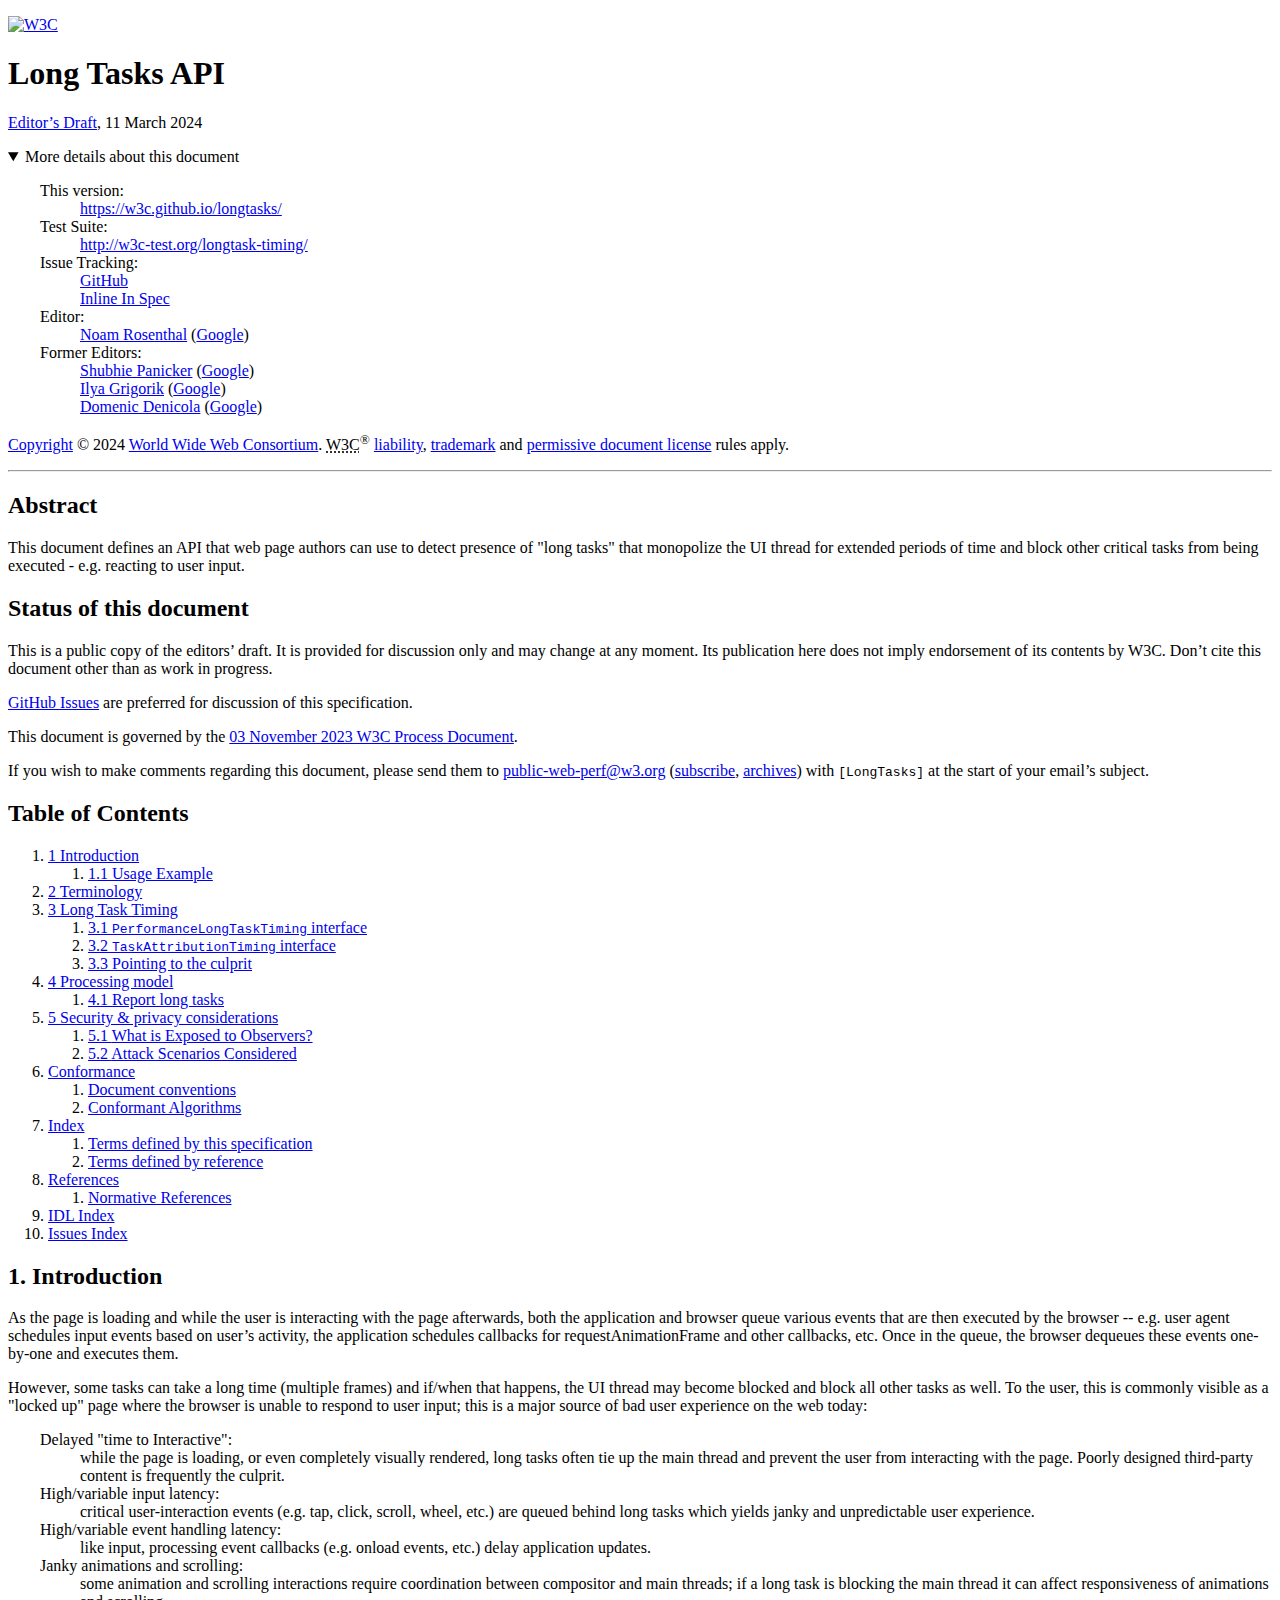
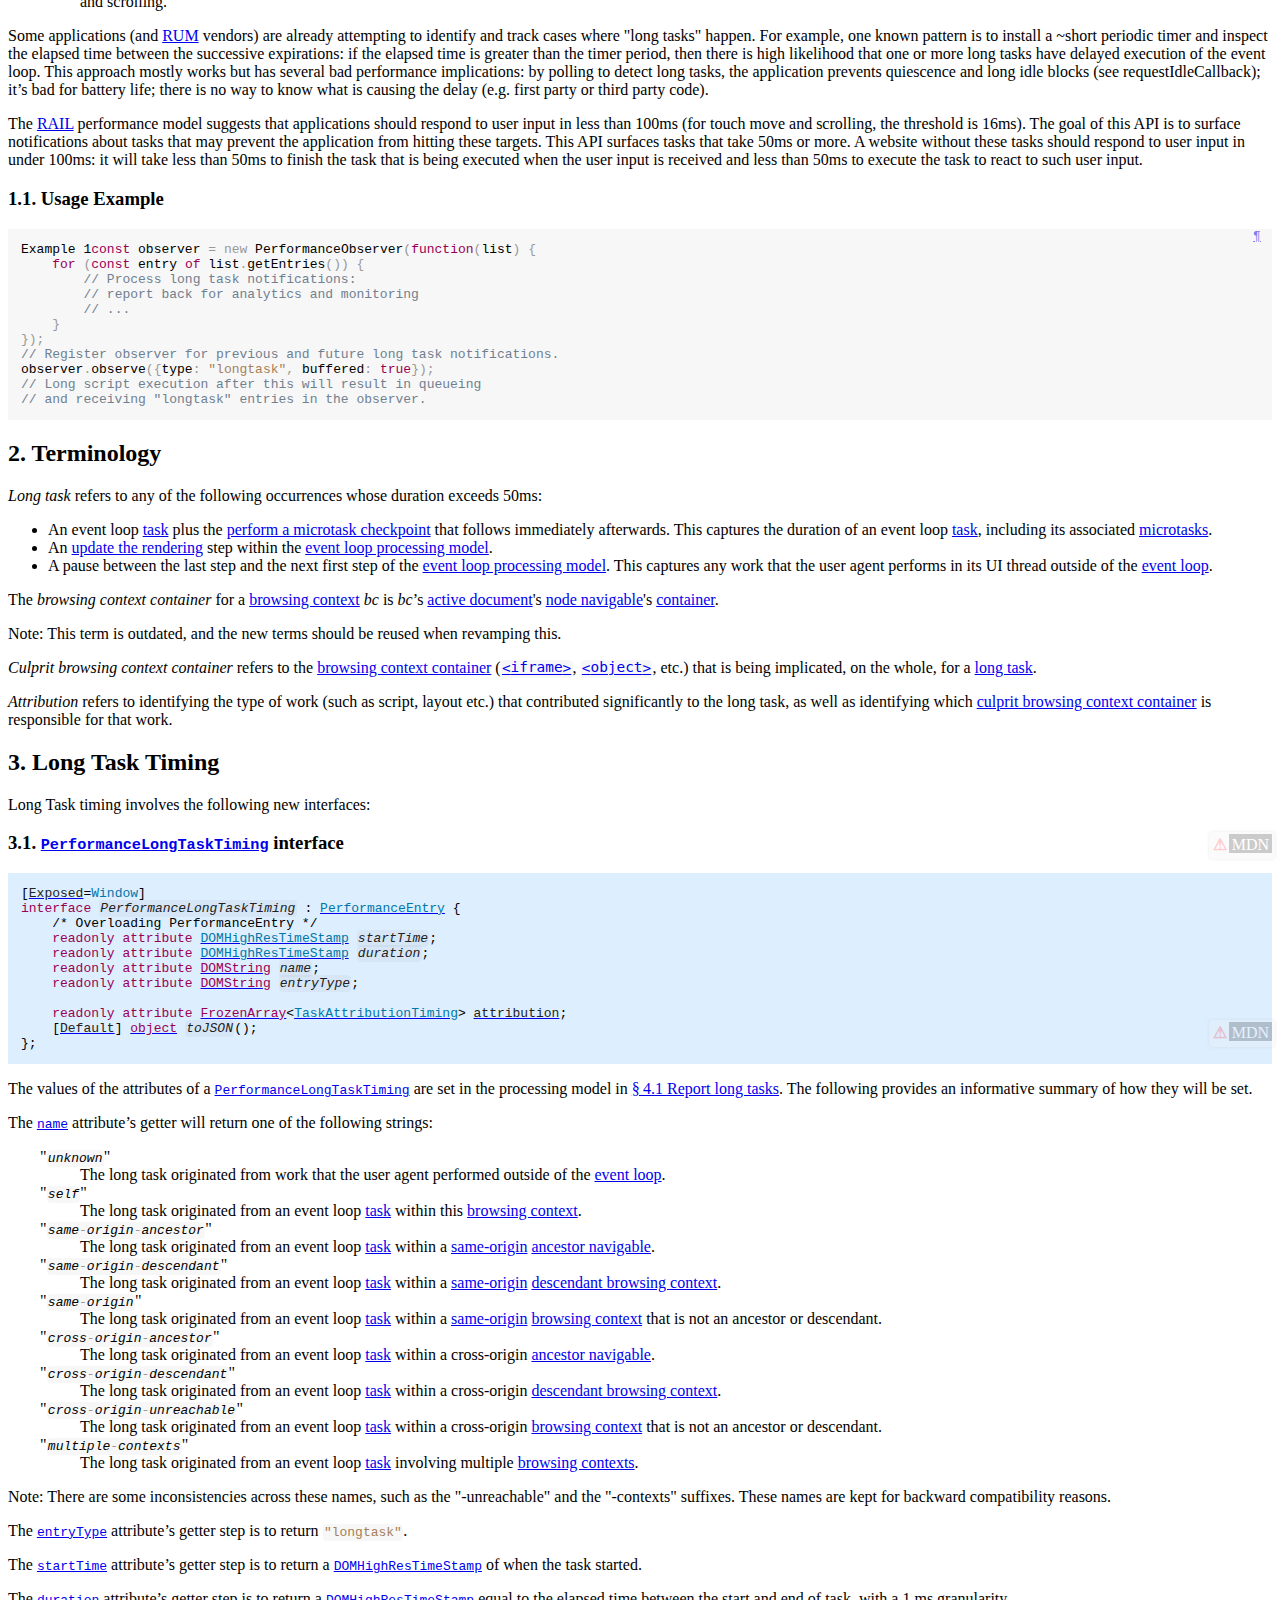
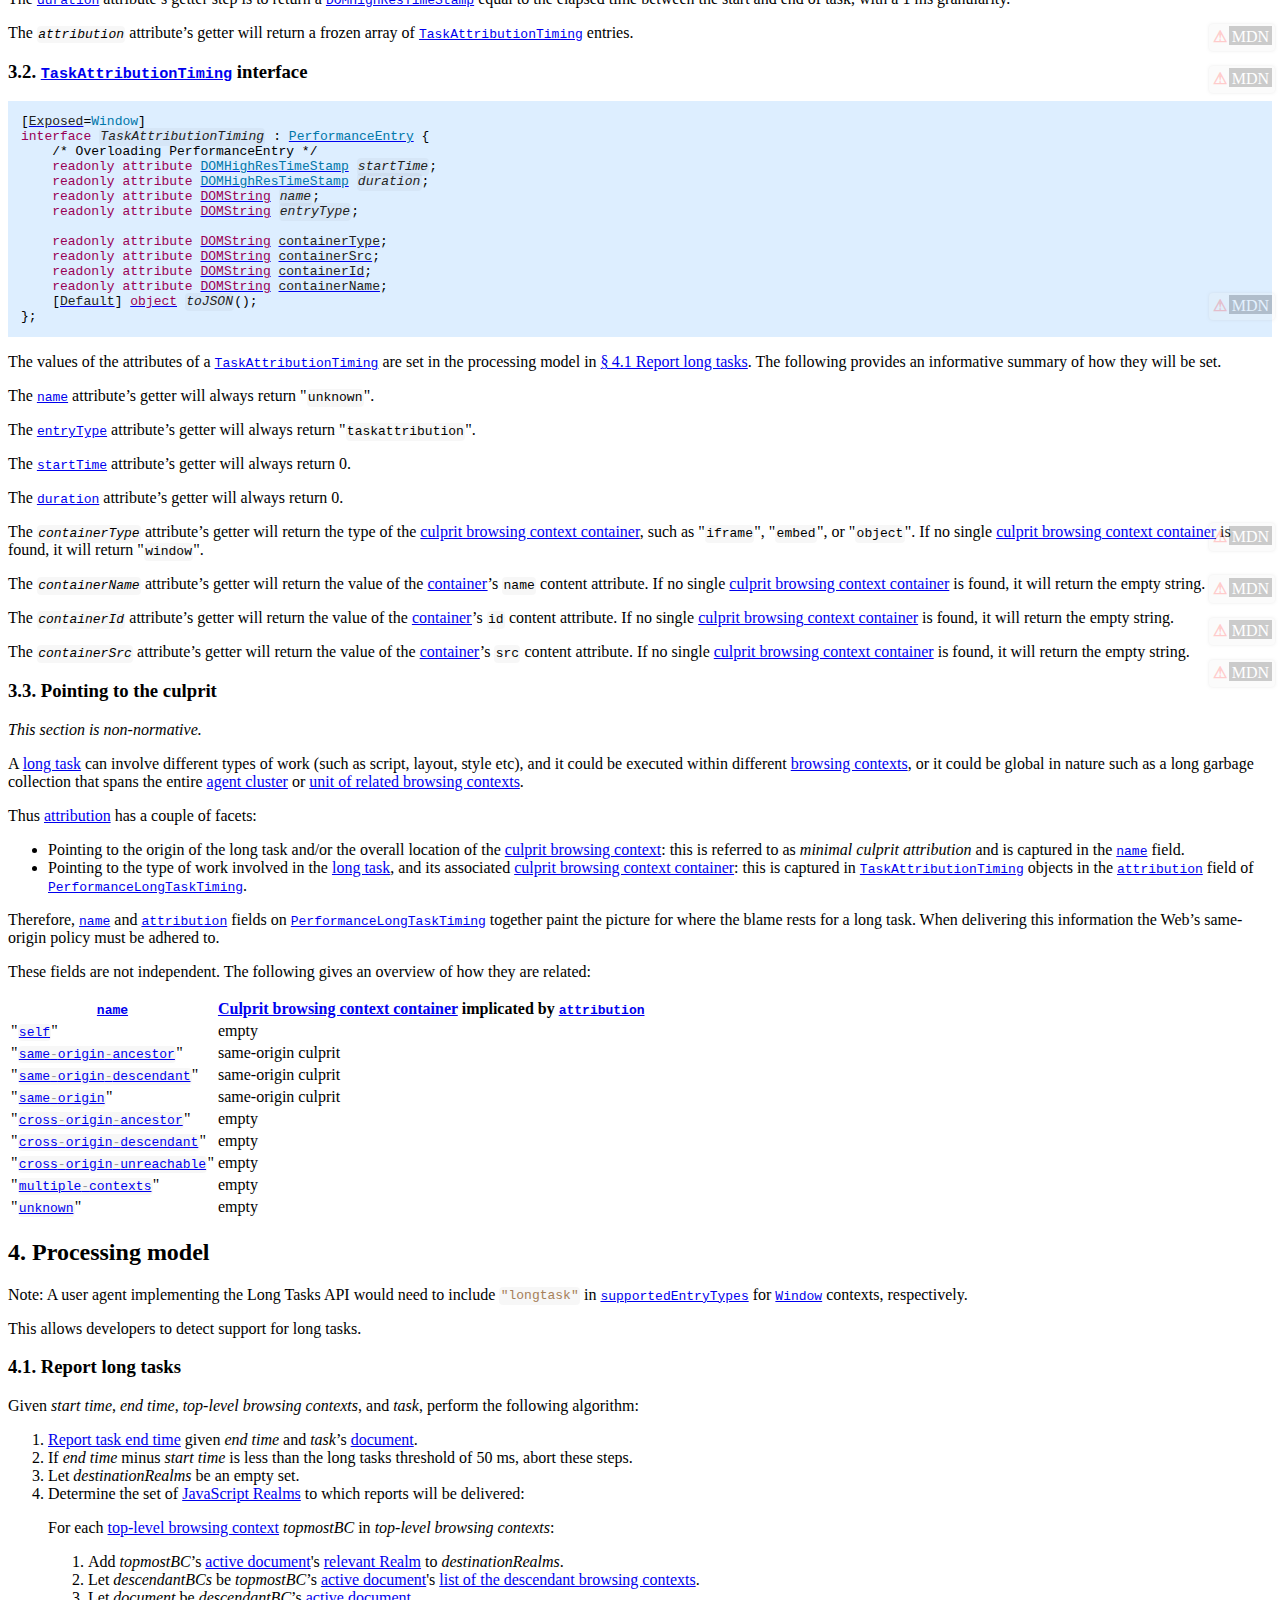
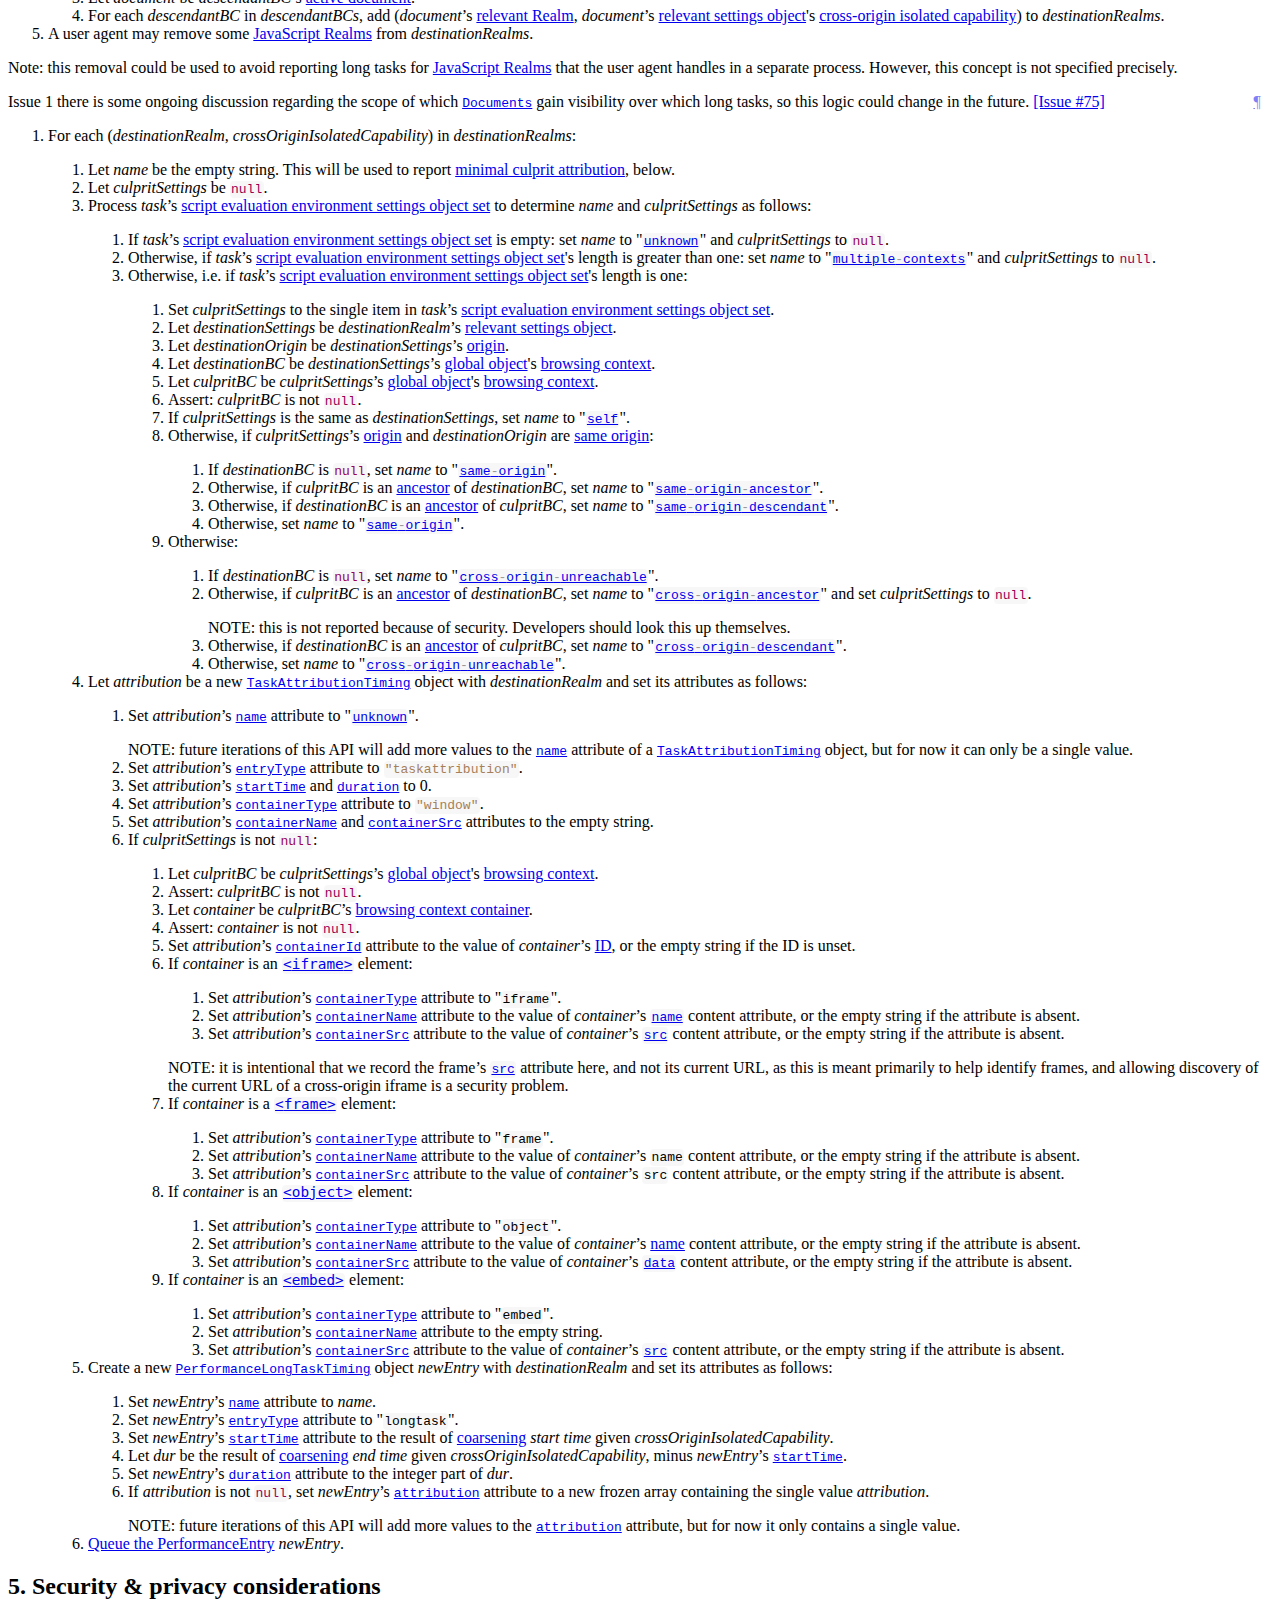
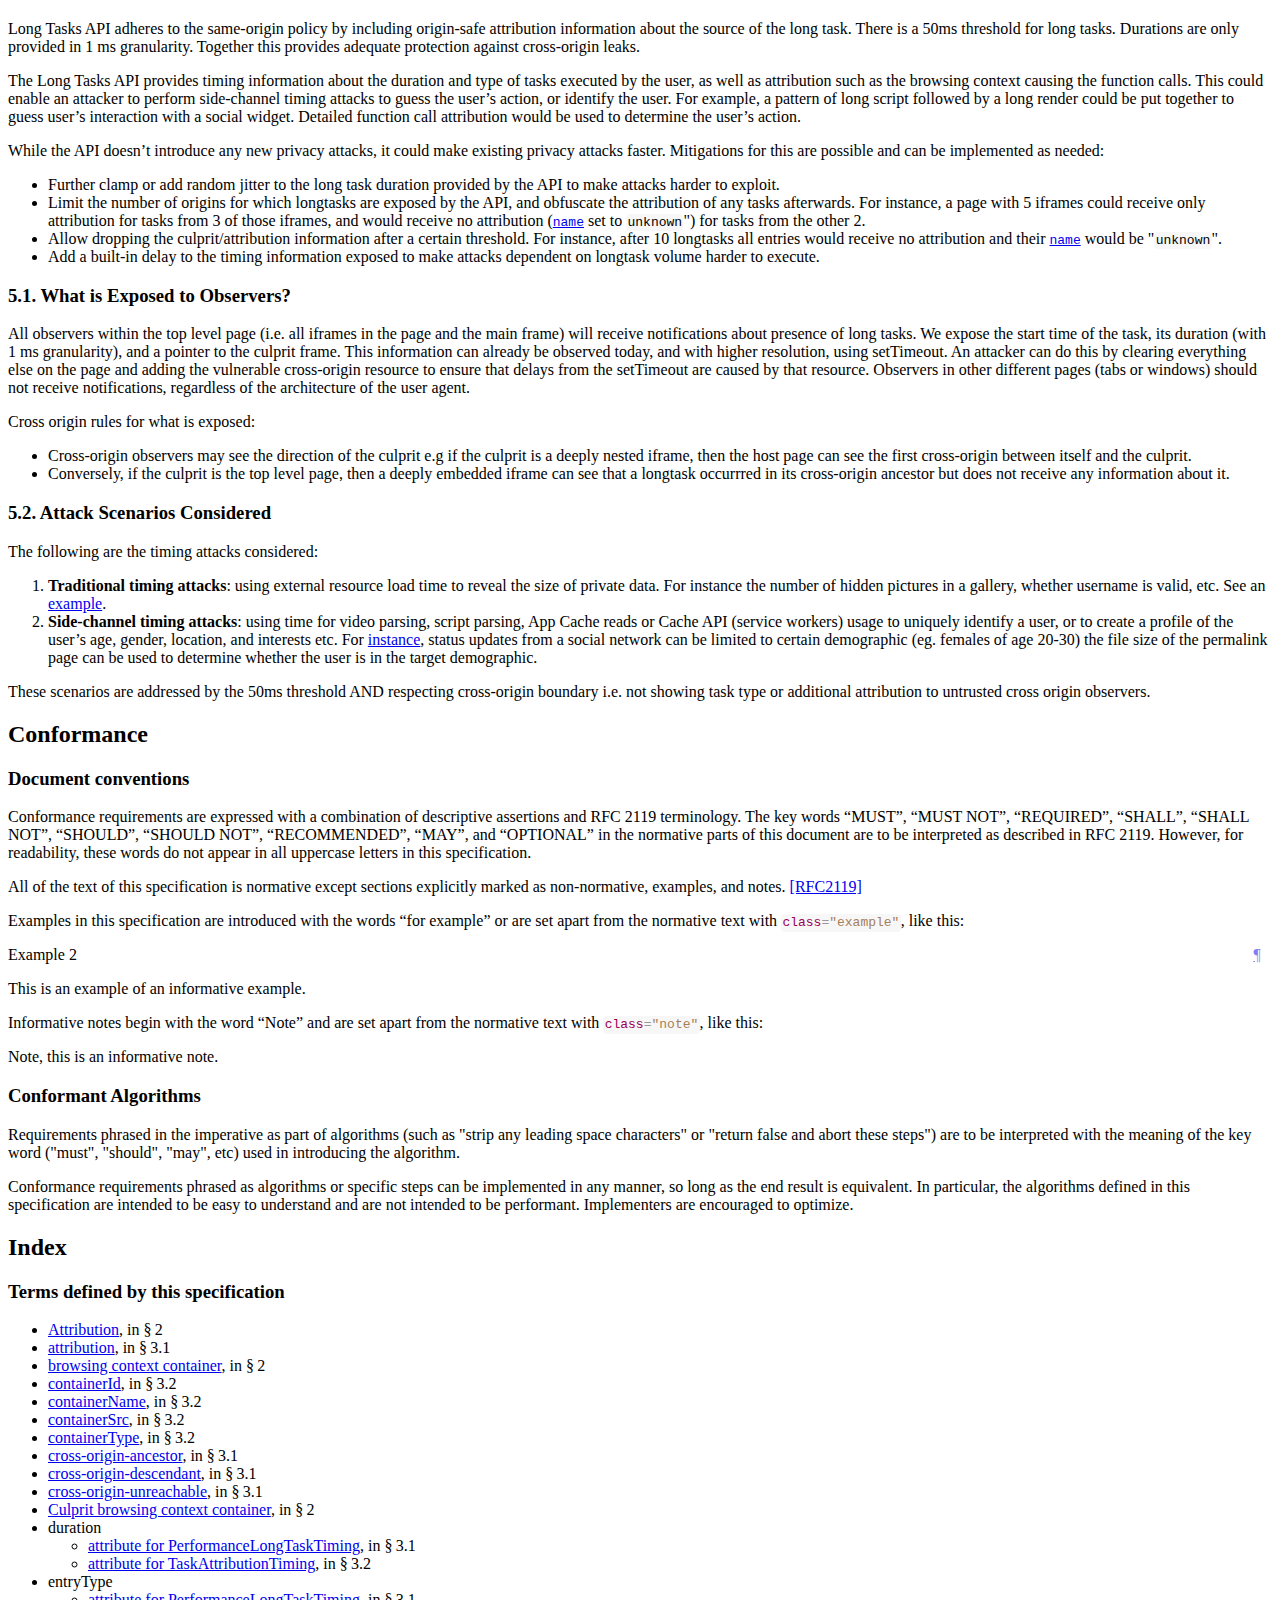
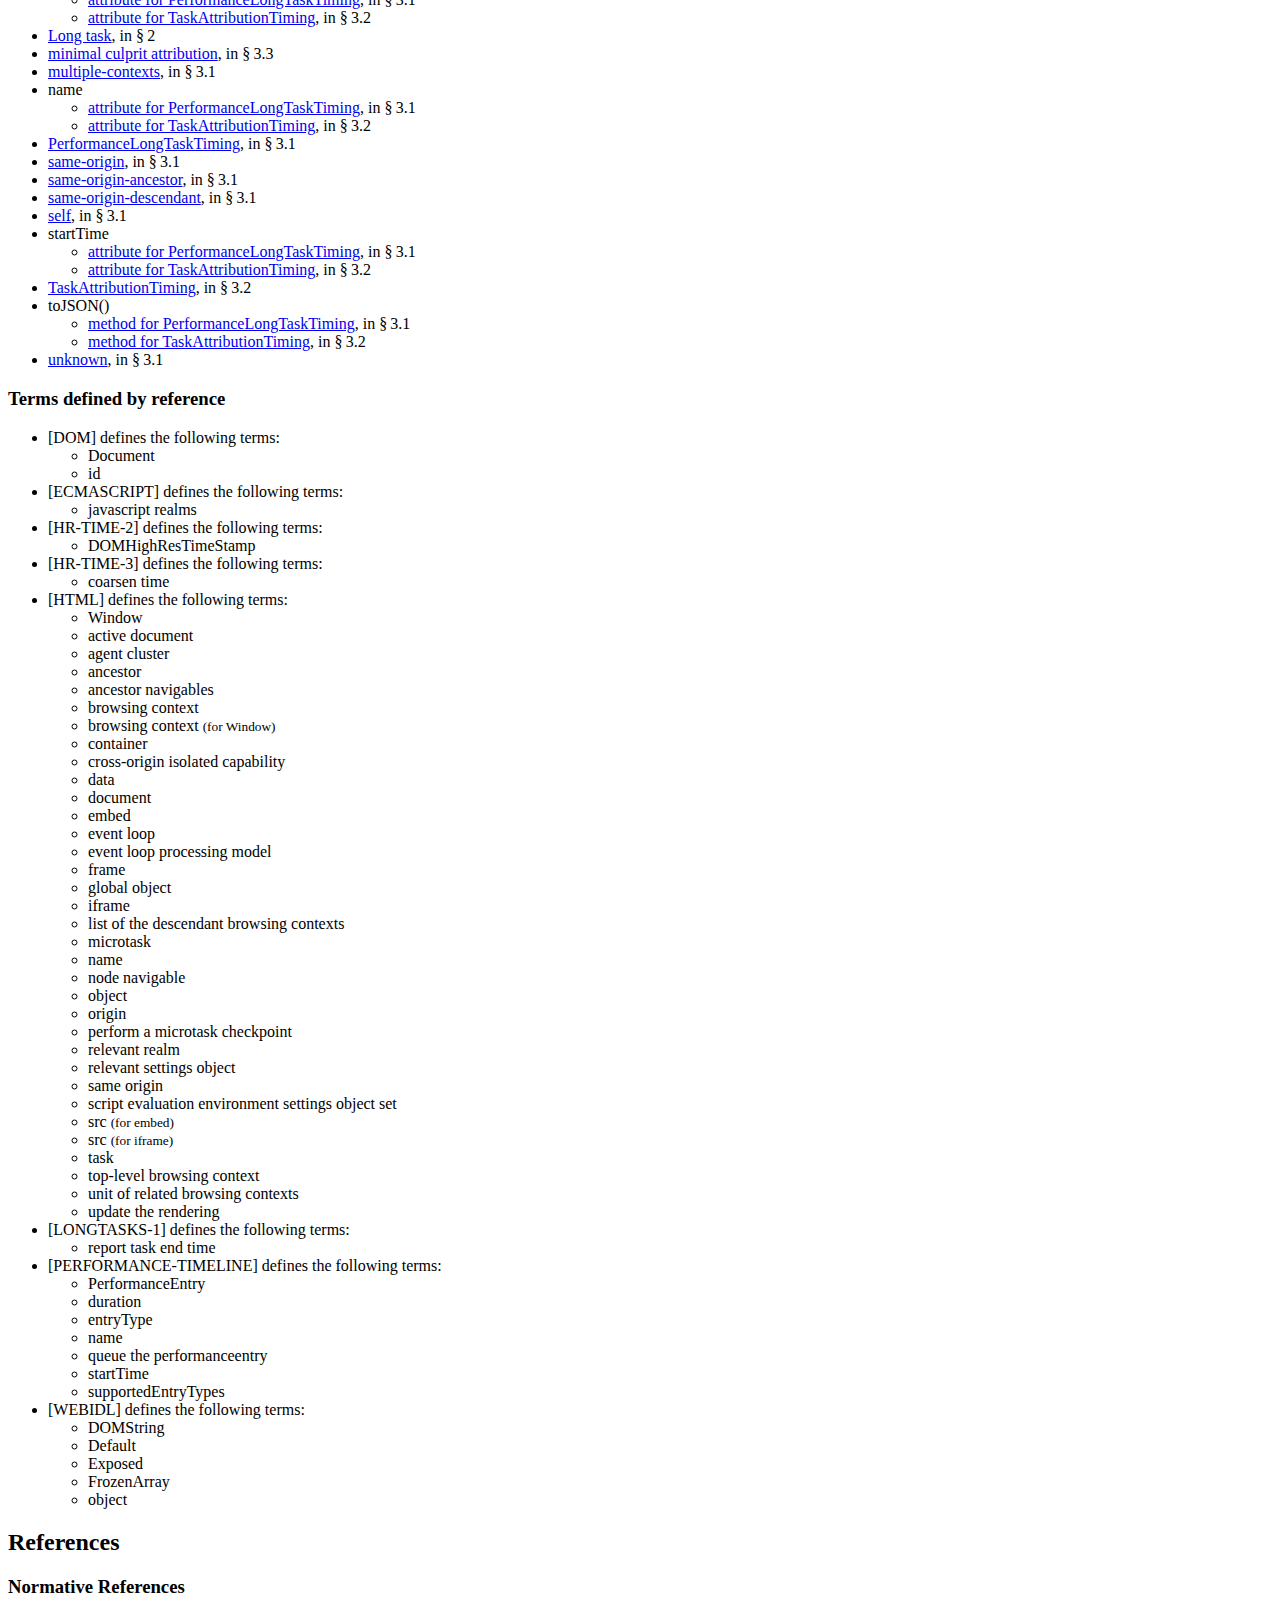
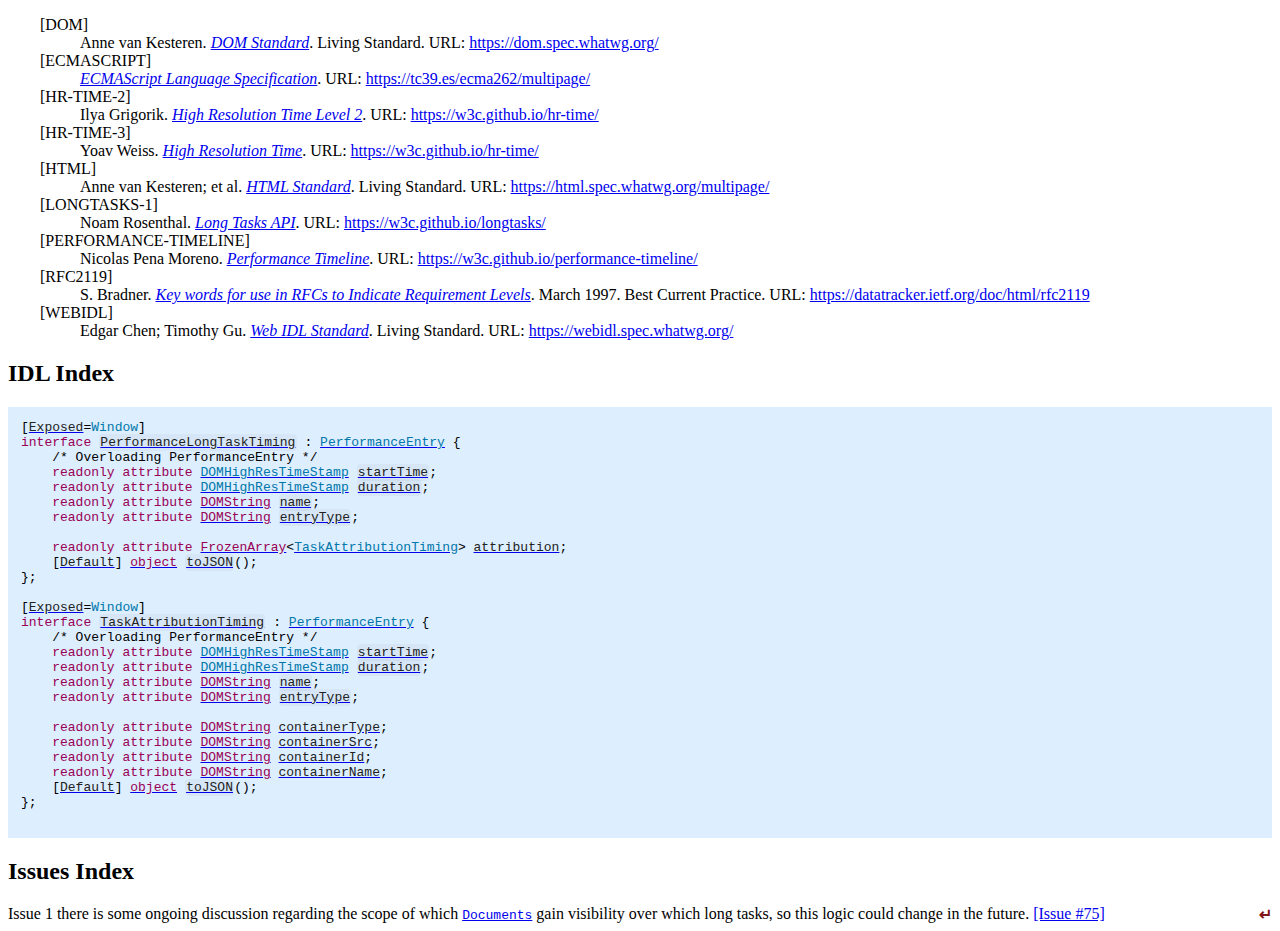
==== commit b009d234: "deploy: 0f41394e1fd6490c1f39b39b4196b5c5fb77598e" ====
--- a/index.html
+++ b/index.html
@@ -942,7 +942,7 @@
   <div class="head">
    <p data-fill-with="logo"><a class="logo" href="https://www.w3.org/"> <img alt="W3C" height="48" src="https://www.w3.org/StyleSheets/TR/2021/logos/W3C" width="72"> </a> </p>
    <h1 class="p-name no-ref" id="title">Long Tasks API</h1>
-   <p id="w3c-state"><a href="https://www.w3.org/standards/types#ED">Editor’s Draft</a>, <time class="dt-updated" datetime="2024-02-16">16 February 2024</time></p>
+   <p id="w3c-state"><a href="https://www.w3.org/standards/types#ED">Editor’s Draft</a>, <time class="dt-updated" datetime="2024-03-11">11 March 2024</time></p>
    <details open>
     <summary>More details about this document</summary>
     <div data-fill-with="spec-metadata">
@@ -990,7 +990,6 @@
      <a href="#intro"><span class="secno">1</span> <span class="content">Introduction</span></a>
      <ol class="toc">
       <li><a href="#example"><span class="secno">1.1</span> <span class="content">Usage Example</span></a>
-      <li><a href="#loaf-vs-longtasks"><span class="secno">1.2</span> <span class="content">Long Animation Frames vs. Long Tasks</span></a>
      </ol>
     <li><a href="#sec-terminology"><span class="secno">2</span> <span class="content">Terminology</span></a>
     <li>
@@ -1001,37 +1000,15 @@
       <li><a href="#sec-PointingToCulprit"><span class="secno">3.3</span> <span class="content">Pointing to the culprit</span></a>
      </ol>
     <li>
-     <a href="#sec-loaf-timing"><span class="secno">4</span> <span class="content">Long Animation Frame Timing</span></a>
+     <a href="#sec-processing-model"><span class="secno">4</span> <span class="content">Processing model</span></a>
      <ol class="toc">
-      <li><a href="#sec-PerformanceLongAnimationFrameTiming"><span class="secno">4.1</span> <span class="content"><code class="idl"><span>PerformanceLongAnimationFrameTiming</span></code> interface</span></a>
-      <li><a href="#sec-PerformanceScriptTiming"><span class="secno">4.2</span> <span class="content"><code class="idl"><span>PerformanceScriptTiming</span></code> interface</span></a>
+      <li><a href="#report-long-tasks"><span class="secno">4.1</span> <span class="content">Report long tasks</span></a>
      </ol>
     <li>
-     <a href="#sec-processing-model"><span class="secno">5</span> <span class="content">Processing model</span></a>
+     <a href="#priv-sec"><span class="secno">5</span> <span class="content">Security &amp; privacy considerations</span></a>
      <ol class="toc">
-      <li><a href="#report-long-tasks"><span class="secno">5.1</span> <span class="content">Report long tasks</span></a>
-      <li><a href="#sec-frame-timing-info"><span class="secno">5.2</span> <span class="content">Frame Timing Info</span></a>
-      <li>
-       <a href="#loaf-processing-model"><span class="secno">5.3</span> <span class="content">Report Long Animation Frames</span></a>
-       <ol class="toc">
-        <li><a href="#loaf-monitoring"><span class="secno">5.3.1</span> <span class="content">Long Animation Frame Monitoring {#loaf-monitoring}</span></a>
-        <li><a href="#long-script-monitoring"><span class="secno">5.3.2</span> <span class="content">Long Script Monitoring</span></a>
-       </ol>
-     </ol>
-    <li>
-     <a href="#other-standards"><span class="secno">6</span> <span class="content">Additions to existing standards</span></a>
-     <ol class="toc">
-      <li><a href="#webidl-monkey-patches"><span class="secno">6.1</span> <span class="content">Monkey-patches to the WebIDL standard</span></a>
-      <li><a href="#dom-monkey-patches"><span class="secno">6.2</span> <span class="content">Monkey-patches to the DOM standard</span></a>
-      <li><a href="#html-monkey-patches"><span class="secno">6.3</span> <span class="content">Monkey-patches to the HTML standard</span></a>
-     </ol>
-    <li>
-     <a href="#priv-sec"><span class="secno">7</span> <span class="content">Security &amp; privacy considerations</span></a>
-     <ol class="toc">
-      <li><a href="#what-is-exposed"><span class="secno">7.1</span> <span class="content">What is Exposed to Observers?</span></a>
-      <li><a href="#attack-scenarios"><span class="secno">7.2</span> <span class="content">Attack Scenarios Considered</span></a>
-      <li><a href="#loaf-sec-priv"><span class="secno">7.3</span> <span class="content">Additional information exposed by the Long Animation Frames API</span></a>
-      <li><a href="#loaf-opaque-scripts-sec"><span class="secno">7.4</span> <span class="content"><code class="idl"><span>PerformanceScriptTiming</span></code> and opaque scripts</span></a>
+      <li><a href="#what-is-exposed"><span class="secno">5.1</span> <span class="content">What is Exposed to Observers?</span></a>
+      <li><a href="#attack-scenarios"><span class="secno">5.2</span> <span class="content">Attack Scenarios Considered</span></a>
      </ol>
     <li>
      <a href="#w3c-conformance"><span class="secno"></span> <span class="content">Conformance</span></a>
@@ -1075,7 +1052,7 @@
    <p>Some applications (and <a href="https://en.wikipedia.org/wiki/Real_user_monitoring">RUM</a> vendors) are already attempting to identify and track cases where "long tasks" happen. For example, one known pattern is to install a ~short periodic timer and inspect the elapsed time between the successive expirations: if the elapsed time is greater than the timer period, then there is high likelihood that one or more long tasks have delayed execution of the event loop. This approach mostly works but has several bad performance implications: by polling to detect long tasks, the application prevents quiescence and long idle blocks (see requestIdleCallback); it’s bad for battery life; there is no way to know what is causing the delay (e.g. first party or third party code).</p>
    <p>The <a href="https://developers.google.com/web/fundamentals/performance/rail">RAIL</a> performance model suggests that applications should respond to user input in less than 100ms (for touch move and scrolling, the threshold is 16ms). The goal of this API is to surface notifications about tasks that may prevent the application from hitting these targets. This API surfaces tasks that take 50ms or more. A website without these tasks should respond to user input in under 100ms: it will take less than 50ms to finish the task that is being executed when the user input is received and less than 50ms to execute the task to react to such user input.</p>
    <h3 class="heading settled" data-level="1.1" id="example"><span class="secno">1.1. </span><span class="content">Usage Example</span><a class="self-link" href="#example"></a></h3>
-<pre class="example highlight" id="example-dd6d4f45"><a class="self-link" href="#example-dd6d4f45"></a><c- a>const</c-> observer <c- o>=</c-> <c- ow>new</c-> PerformanceObserver<c- p>(</c-><c- a>function</c-><c- p>(</c->list<c- p>)</c-> <c- p>{</c->
+<pre class="example highlight" id="example-872f1566"><a class="self-link" href="#example-872f1566"></a><c- a>const</c-> observer <c- o>=</c-> <c- ow>new</c-> PerformanceObserver<c- p>(</c-><c- a>function</c-><c- p>(</c->list<c- p>)</c-> <c- p>{</c->
     <c- k>for</c-> <c- p>(</c-><c- a>const</c-> entry <c- k>of</c-> list<c- p>.</c->getEntries<c- p>())</c-> <c- p>{</c->
         <c- c1>// Process long task notifications:</c->
         <c- c1>// report back for analytics and monitoring</c->
@@ -1086,28 +1063,12 @@
 observer<c- p>.</c->observe<c- p>({</c->type<c- o>:</c-> <c- u>"longtask"</c-><c- p>,</c-> buffered<c- o>:</c-> <c- kc>true</c-><c- p>});</c->
 <c- c1>// Long script execution after this will result in queueing</c->
 <c- c1>// and receiving "longtask" entries in the observer.</c->
-
-<c- c1>// Register observer for previous and future long animation frame notifications.</c->
-<c- c1>// After this, long periods where the main thread is busy will result in queueing</c->
-<c- c1>// and receiving "long-animation-frame" entries in the observer.</c->
-observer<c- p>.</c->observe<c- p>({</c->type<c- o>:</c-> <c- u>"long-animation-frame"</c-><c- p>,</c-> buffered<c- o>:</c-> <c- kc>true</c-><c- p>});</c->
 </pre>
-   <h3 class="heading settled" data-level="1.2" id="loaf-vs-longtasks"><span class="secno">1.2. </span><span class="content">Long Animation Frames vs. Long Tasks</span><a class="self-link" href="#loaf-vs-longtasks"></a></h3>
-   <p>While both long tasks and long animation frames measure congestion and jank, long animation frames
-provide information that has a better correlation with how user preceive this type of congestion.
-That’s because long animation frames measure a sequence that begins when the main thread is idle,
-and end when the frame either renders or the user agents decides there is nothing to render.</p>
-   <p>The <a data-link-type="dfn" href="https://html.spec.whatwg.org/multipage/webappapis.html#concept-task" id="ref-for-concept-task">task</a> term is somewhat of an implementation detail, and the long animation frame addition
-attempts to remedy that by introducing a more user-centric metric of the same phenomenon of main
-thread congestion/jank.</p>
-   <p>Because long animation frames are guaranteed to have a maximum of one rendering phase, we can also
-use them to expose additional information about the rendering phase itself, such as <code class="idl"><a data-link-type="idl" href="#dom-performancelonganimationframetiming-renderstart" id="ref-for-dom-performancelonganimationframetiming-renderstart">renderStart</a></code> and <code class="idl"><a data-link-type="idl" href="#dom-performancelonganimationframetiming-styleandlayoutstart" id="ref-for-dom-performancelonganimationframetiming-styleandlayoutstart">styleAndLayoutStart</a></code>.</p>
-   <p>For a detailed explanation about long animation frames, see the <a href="https://github.com/w3c/longtasks/blob/main/loaf-explainer.md">explainer</a>.</p>
    <h2 class="heading settled" data-level="2" id="sec-terminology"><span class="secno">2. </span><span class="content">Terminology</span><a class="self-link" href="#sec-terminology"></a></h2>
    <p><dfn class="dfn-paneled" data-dfn-type="dfn" data-export id="long-task">Long task</dfn> refers to any of the following occurrences whose duration exceeds 50ms:</p>
    <ul>
     <li data-md>
-     <p>An event loop <a data-link-type="dfn" href="https://html.spec.whatwg.org/multipage/webappapis.html#concept-task" id="ref-for-concept-task①">task</a> plus the <a data-link-type="dfn" href="https://html.spec.whatwg.org/multipage/webappapis.html#perform-a-microtask-checkpoint" id="ref-for-perform-a-microtask-checkpoint">perform a microtask checkpoint</a> that follows immediately afterwards. This captures the duration of an event loop <a data-link-type="dfn" href="https://html.spec.whatwg.org/multipage/webappapis.html#concept-task" id="ref-for-concept-task②">task</a>, including its associated <a data-link-type="dfn" href="https://html.spec.whatwg.org/multipage/webappapis.html#microtask" id="ref-for-microtask">microtasks</a>.</p>
+     <p>An event loop <a data-link-type="dfn" href="https://html.spec.whatwg.org/multipage/webappapis.html#concept-task" id="ref-for-concept-task">task</a> plus the <a data-link-type="dfn" href="https://html.spec.whatwg.org/multipage/webappapis.html#perform-a-microtask-checkpoint" id="ref-for-perform-a-microtask-checkpoint">perform a microtask checkpoint</a> that follows immediately afterwards. This captures the duration of an event loop <a data-link-type="dfn" href="https://html.spec.whatwg.org/multipage/webappapis.html#concept-task" id="ref-for-concept-task①">task</a>, including its associated <a data-link-type="dfn" href="https://html.spec.whatwg.org/multipage/webappapis.html#microtask" id="ref-for-microtask">microtasks</a>.</p>
     <li data-md>
      <p>An <a data-link-type="dfn" href="https://html.spec.whatwg.org/multipage/webappapis.html#update-the-rendering" id="ref-for-update-the-rendering">update the rendering</a> step within the <a data-link-type="dfn" href="https://html.spec.whatwg.org/multipage/#event-loop-processing-model" id="ref-for-event-loop-processing-model">event loop processing model</a>.</p>
     <li data-md>
@@ -1117,13 +1078,6 @@
    <p class="note" role="note"><span class="marker">Note:</span> This term is outdated, and the new terms should be reused when revamping this.</p>
    <p><dfn class="dfn-paneled" data-dfn-type="dfn" data-noexport id="culprit-browsing-context-container">Culprit browsing context container</dfn> refers to the <a data-link-type="dfn" href="#browsing-context-container" id="ref-for-browsing-context-container">browsing context container</a> (<code class="highlight"><a data-link-type="element" href="https://html.spec.whatwg.org/multipage/iframe-embed-object.html#the-iframe-element" id="ref-for-the-iframe-element">iframe</a></code>, <code class="highlight"><a data-link-type="element" href="https://html.spec.whatwg.org/multipage/iframe-embed-object.html#the-object-element" id="ref-for-the-object-element">object</a></code>, etc.) that is being implicated, on the whole, for a <a data-link-type="dfn" href="#long-task" id="ref-for-long-task">long task</a>.</p>
    <p><dfn class="dfn-paneled" data-dfn-type="dfn" data-noexport id="attribution">Attribution</dfn> refers to identifying the type of work (such as script, layout etc.) that contributed significantly to the long task, as well as identifying which <a data-link-type="dfn" href="#culprit-browsing-context-container" id="ref-for-culprit-browsing-context-container">culprit browsing context container</a> is responsible for that work.</p>
-   <p><dfn class="dfn-paneled" data-dfn-type="dfn" data-export id="long-animation-frame">Long animation frame</dfn> refers to any of the following occurrences whose duration exceeds 50ms:</p>
-   <ul>
-    <li data-md>
-     <p>A <a data-link-type="dfn" href="https://html.spec.whatwg.org/multipage/webappapis.html#concept-task" id="ref-for-concept-task③">task</a>, after which updating the rendering is not necessary.</p>
-    <li data-md>
-     <p>A <a data-link-type="dfn" href="https://html.spec.whatwg.org/multipage/webappapis.html#concept-task" id="ref-for-concept-task④">task</a> after which updating the rendering is necessary, up until rendering is updated.</p>
-   </ul>
    <h2 class="heading settled" data-level="3" id="sec-longtask-timing"><span class="secno">3. </span><span class="content">Long Task Timing</span><a class="self-link" href="#sec-longtask-timing"></a></h2>
    <p>Long Task timing involves the following new interfaces:</p>
    <h3 class="heading settled" data-level="3.1" id="sec-PerformanceLongTaskTiming"><span class="secno">3.1. </span><span class="content"><code class="idl"><a data-link-type="idl" href="#performancelongtasktiming" id="ref-for-performancelongtasktiming">PerformanceLongTaskTiming</a></code> interface</span><a class="self-link" href="#sec-PerformanceLongTaskTiming"></a></h3>
@@ -1139,7 +1093,7 @@
     [<a class="idl-code" data-link-type="extended-attribute" href="https://webidl.spec.whatwg.org/#Default" id="ref-for-Default"><c- g>Default</c-></a>] <a class="idl-code" data-link-type="interface" href="https://webidl.spec.whatwg.org/#idl-object" id="ref-for-idl-object"><c- b>object</c-></a> <dfn class="dfn-paneled idl-code" data-dfn-for="PerformanceLongTaskTiming" data-dfn-type="method" data-export data-lt="toJSON()" id="dom-performancelongtasktiming-tojson"><code class="highlight"><c- g>toJSON</c-></code></dfn>();
 };
 </pre>
-   <p>The values of the attributes of a <code class="idl"><a data-link-type="idl" href="#performancelongtasktiming" id="ref-for-performancelongtasktiming①">PerformanceLongTaskTiming</a></code> are set in the processing model in <a href="#report-long-tasks">§ 5.1 Report long tasks</a>. The following provides an informative summary of how they will be set.</p>
+   <p>The values of the attributes of a <code class="idl"><a data-link-type="idl" href="#performancelongtasktiming" id="ref-for-performancelongtasktiming①">PerformanceLongTaskTiming</a></code> are set in the processing model in <a href="#report-long-tasks">§ 4.1 Report long tasks</a>. The following provides an informative summary of how they will be set.</p>
    <p>The <code class="idl"><a data-link-type="idl" href="https://w3c.github.io/performance-timeline/#dom-performanceentry-name" id="ref-for-dom-performanceentry-name">name</a></code> attribute’s getter will return one of the following strings:</p>
    <dl>
     <dt data-md>"<code class="highlight"><dfn class="dfn-paneled" data-dfn-type="dfn" data-noexport id="unknown">unknown</dfn></code>"
@@ -1147,28 +1101,28 @@
      <p>The long task originated from work that the user agent performed outside of the <a data-link-type="dfn" href="https://html.spec.whatwg.org/multipage/#event-loop" id="ref-for-event-loop①">event loop</a>.</p>
     <dt data-md>"<code class="highlight"><dfn class="dfn-paneled" data-dfn-type="dfn" data-noexport id="self">self</dfn></code>"
     <dd data-md>
-     <p>The long task originated from an event loop <a data-link-type="dfn" href="https://html.spec.whatwg.org/multipage/webappapis.html#concept-task" id="ref-for-concept-task⑤">task</a> within this <a data-link-type="dfn" href="https://html.spec.whatwg.org/multipage/#browsing-context" id="ref-for-browsing-context①">browsing context</a>.</p>
+     <p>The long task originated from an event loop <a data-link-type="dfn" href="https://html.spec.whatwg.org/multipage/webappapis.html#concept-task" id="ref-for-concept-task②">task</a> within this <a data-link-type="dfn" href="https://html.spec.whatwg.org/multipage/#browsing-context" id="ref-for-browsing-context①">browsing context</a>.</p>
     <dt data-md>"<code class="highlight"><dfn class="dfn-paneled" data-dfn-type="dfn" data-noexport id="same-origin-ancestor">same<c- o>-</c->origin<c- o>-</c->ancestor</dfn></code>"
     <dd data-md>
-     <p>The long task originated from an event loop <a data-link-type="dfn" href="https://html.spec.whatwg.org/multipage/webappapis.html#concept-task" id="ref-for-concept-task⑥">task</a> within a <a data-link-type="dfn" href="https://html.spec.whatwg.org/multipage/browsers.html#same-origin" id="ref-for-same-origin">same-origin</a> <a data-link-type="dfn" href="https://html.spec.whatwg.org/multipage/document-sequences.html#ancestor-navigables" id="ref-for-ancestor-navigables">ancestor navigable</a>.</p>
+     <p>The long task originated from an event loop <a data-link-type="dfn" href="https://html.spec.whatwg.org/multipage/webappapis.html#concept-task" id="ref-for-concept-task③">task</a> within a <a data-link-type="dfn" href="https://html.spec.whatwg.org/multipage/browsers.html#same-origin" id="ref-for-same-origin">same-origin</a> <a data-link-type="dfn" href="https://html.spec.whatwg.org/multipage/document-sequences.html#ancestor-navigables" id="ref-for-ancestor-navigables">ancestor navigable</a>.</p>
     <dt data-md>"<code class="highlight"><dfn class="dfn-paneled" data-dfn-type="dfn" data-noexport id="same-origin-descendant">same<c- o>-</c->origin<c- o>-</c->descendant</dfn></code>"
     <dd data-md>
-     <p>The long task originated from an event loop <a data-link-type="dfn" href="https://html.spec.whatwg.org/multipage/webappapis.html#concept-task" id="ref-for-concept-task⑦">task</a> within a <a data-link-type="dfn" href="https://html.spec.whatwg.org/multipage/browsers.html#same-origin" id="ref-for-same-origin①">same-origin</a> <a data-link-type="dfn" href="https://html.spec.whatwg.org/multipage/#list-of-the-descendant-browsing-contexts" id="ref-for-list-of-the-descendant-browsing-contexts">descendant browsing context</a>.</p>
+     <p>The long task originated from an event loop <a data-link-type="dfn" href="https://html.spec.whatwg.org/multipage/webappapis.html#concept-task" id="ref-for-concept-task④">task</a> within a <a data-link-type="dfn" href="https://html.spec.whatwg.org/multipage/browsers.html#same-origin" id="ref-for-same-origin①">same-origin</a> <a data-link-type="dfn" href="https://html.spec.whatwg.org/multipage/#list-of-the-descendant-browsing-contexts" id="ref-for-list-of-the-descendant-browsing-contexts">descendant browsing context</a>.</p>
     <dt data-md>"<code class="highlight"><dfn class="dfn-paneled" data-dfn-type="dfn" data-noexport id="same-origin">same<c- o>-</c->origin</dfn></code>"
     <dd data-md>
-     <p>The long task originated from an event loop <a data-link-type="dfn" href="https://html.spec.whatwg.org/multipage/webappapis.html#concept-task" id="ref-for-concept-task⑧">task</a> within a <a data-link-type="dfn" href="https://html.spec.whatwg.org/multipage/browsers.html#same-origin" id="ref-for-same-origin②">same-origin</a> <a data-link-type="dfn" href="https://html.spec.whatwg.org/multipage/#browsing-context" id="ref-for-browsing-context②">browsing context</a> that is not an ancestor or descendant.</p>
+     <p>The long task originated from an event loop <a data-link-type="dfn" href="https://html.spec.whatwg.org/multipage/webappapis.html#concept-task" id="ref-for-concept-task⑤">task</a> within a <a data-link-type="dfn" href="https://html.spec.whatwg.org/multipage/browsers.html#same-origin" id="ref-for-same-origin②">same-origin</a> <a data-link-type="dfn" href="https://html.spec.whatwg.org/multipage/#browsing-context" id="ref-for-browsing-context②">browsing context</a> that is not an ancestor or descendant.</p>
     <dt data-md>"<code class="highlight"><dfn class="dfn-paneled" data-dfn-type="dfn" data-noexport id="cross-origin-ancestor">cross<c- o>-</c->origin<c- o>-</c->ancestor</dfn></code>"
     <dd data-md>
-     <p>The long task originated from an event loop <a data-link-type="dfn" href="https://html.spec.whatwg.org/multipage/webappapis.html#concept-task" id="ref-for-concept-task⑨">task</a> within a cross-origin <a data-link-type="dfn" href="https://html.spec.whatwg.org/multipage/document-sequences.html#ancestor-navigables" id="ref-for-ancestor-navigables①">ancestor navigable</a>.</p>
+     <p>The long task originated from an event loop <a data-link-type="dfn" href="https://html.spec.whatwg.org/multipage/webappapis.html#concept-task" id="ref-for-concept-task⑥">task</a> within a cross-origin <a data-link-type="dfn" href="https://html.spec.whatwg.org/multipage/document-sequences.html#ancestor-navigables" id="ref-for-ancestor-navigables①">ancestor navigable</a>.</p>
     <dt data-md>"<code class="highlight"><dfn class="dfn-paneled" data-dfn-type="dfn" data-noexport id="cross-origin-descendant">cross<c- o>-</c->origin<c- o>-</c->descendant</dfn></code>"
     <dd data-md>
-     <p>The long task originated from an event loop <a data-link-type="dfn" href="https://html.spec.whatwg.org/multipage/webappapis.html#concept-task" id="ref-for-concept-task①⓪">task</a> within a cross-origin <a data-link-type="dfn" href="https://html.spec.whatwg.org/multipage/#list-of-the-descendant-browsing-contexts" id="ref-for-list-of-the-descendant-browsing-contexts①">descendant browsing context</a>.</p>
+     <p>The long task originated from an event loop <a data-link-type="dfn" href="https://html.spec.whatwg.org/multipage/webappapis.html#concept-task" id="ref-for-concept-task⑦">task</a> within a cross-origin <a data-link-type="dfn" href="https://html.spec.whatwg.org/multipage/#list-of-the-descendant-browsing-contexts" id="ref-for-list-of-the-descendant-browsing-contexts①">descendant browsing context</a>.</p>
     <dt data-md>"<code class="highlight"><dfn class="dfn-paneled" data-dfn-type="dfn" data-noexport id="cross-origin-unreachable">cross<c- o>-</c->origin<c- o>-</c->unreachable</dfn></code>"
     <dd data-md>
-     <p>The long task originated from an event loop <a data-link-type="dfn" href="https://html.spec.whatwg.org/multipage/webappapis.html#concept-task" id="ref-for-concept-task①①">task</a> within a cross-origin <a data-link-type="dfn" href="https://html.spec.whatwg.org/multipage/#browsing-context" id="ref-for-browsing-context③">browsing context</a> that is not an ancestor or descendant.</p>
+     <p>The long task originated from an event loop <a data-link-type="dfn" href="https://html.spec.whatwg.org/multipage/webappapis.html#concept-task" id="ref-for-concept-task⑧">task</a> within a cross-origin <a data-link-type="dfn" href="https://html.spec.whatwg.org/multipage/#browsing-context" id="ref-for-browsing-context③">browsing context</a> that is not an ancestor or descendant.</p>
     <dt data-md>"<code class="highlight"><dfn class="dfn-paneled" data-dfn-type="dfn" data-noexport id="multiple-contexts">multiple<c- o>-</c->contexts</dfn></code>"
     <dd data-md>
-     <p>The long task originated from an event loop <a data-link-type="dfn" href="https://html.spec.whatwg.org/multipage/webappapis.html#concept-task" id="ref-for-concept-task①②">task</a> involving multiple <a data-link-type="dfn" href="https://html.spec.whatwg.org/multipage/#browsing-context" id="ref-for-browsing-context④">browsing contexts</a>.</p>
+     <p>The long task originated from an event loop <a data-link-type="dfn" href="https://html.spec.whatwg.org/multipage/webappapis.html#concept-task" id="ref-for-concept-task⑨">task</a> involving multiple <a data-link-type="dfn" href="https://html.spec.whatwg.org/multipage/#browsing-context" id="ref-for-browsing-context④">browsing contexts</a>.</p>
    </dl>
    <p class="note" role="note"><span class="marker">Note:</span> There are some inconsistencies across these names, such as the "-unreachable" and the "-contexts" suffixes.
 These names are kept for backward compatibility reasons.</p>
@@ -1192,7 +1146,7 @@
     [<a class="idl-code" data-link-type="extended-attribute" href="https://webidl.spec.whatwg.org/#Default" id="ref-for-Default①"><c- g>Default</c-></a>] <a class="idl-code" data-link-type="interface" href="https://webidl.spec.whatwg.org/#idl-object" id="ref-for-idl-object①"><c- b>object</c-></a> <dfn class="dfn-paneled idl-code" data-dfn-for="TaskAttributionTiming" data-dfn-type="method" data-export data-lt="toJSON()" id="dom-taskattributiontiming-tojson"><code class="highlight"><c- g>toJSON</c-></code></dfn>();
 };
 </pre>
-   <p>The values of the attributes of a <code class="idl"><a data-link-type="idl" href="#taskattributiontiming" id="ref-for-taskattributiontiming③">TaskAttributionTiming</a></code> are set in the processing model in <a href="#report-long-tasks">§ 5.1 Report long tasks</a>. The following provides an informative summary of how they will be set.</p>
+   <p>The values of the attributes of a <code class="idl"><a data-link-type="idl" href="#taskattributiontiming" id="ref-for-taskattributiontiming③">TaskAttributionTiming</a></code> are set in the processing model in <a href="#report-long-tasks">§ 4.1 Report long tasks</a>. The following provides an informative summary of how they will be set.</p>
    <p>The <code class="idl"><a data-link-type="idl" href="#dom-taskattributiontiming-name" id="ref-for-dom-taskattributiontiming-name">name</a></code> attribute’s getter will always return "<code class="highlight">unknown</code>".</p>
    <p>The <code class="idl"><a data-link-type="idl" href="#dom-taskattributiontiming-entrytype" id="ref-for-dom-taskattributiontiming-entrytype">entryType</a></code> attribute’s getter will always return "<code class="highlight">taskattribution</code>".</p>
    <p>The <code class="idl"><a data-link-type="idl" href="#dom-taskattributiontiming-starttime" id="ref-for-dom-taskattributiontiming-starttime">startTime</a></code> attribute’s getter will always return 0.</p>
@@ -1250,208 +1204,15 @@
        <td>empty 
     </table>
    </div>
-   <h2 class="heading settled" data-level="4" id="sec-loaf-timing"><span class="secno">4. </span><span class="content">Long Animation Frame Timing</span><a class="self-link" href="#sec-loaf-timing"></a></h2>
-   <p>Long Animation Frame timing involves the following new interfaces:</p>
-   <h3 class="heading settled" data-level="4.1" id="sec-PerformanceLongAnimationFrameTiming"><span class="secno">4.1. </span><span class="content"><code class="idl"><a data-link-type="idl" href="#performancelonganimationframetiming" id="ref-for-performancelonganimationframetiming">PerformanceLongAnimationFrameTiming</a></code> interface</span><a class="self-link" href="#sec-PerformanceLongAnimationFrameTiming"></a></h3>
-<pre class="idl highlight def">[<a class="idl-code" data-link-type="extended-attribute" href="https://webidl.spec.whatwg.org/#Exposed" id="ref-for-Exposed②"><c- g>Exposed</c-></a>=<c- n>Window</c->]
-<c- b>interface</c-> <dfn class="dfn-paneled idl-code" data-dfn-type="interface" data-export id="performancelonganimationframetiming"><code class="highlight"><c- g>PerformanceLongAnimationFrameTiming</c-></code></dfn> : <a data-link-type="idl-name" href="https://w3c.github.io/performance-timeline/#the-performanceentry-interface" id="ref-for-the-performanceentry-interface②"><c- n>PerformanceEntry</c-></a> {
-    /* Overloading PerformanceEntry */
-    <c- b>readonly</c-> <c- b>attribute</c-> <a data-link-type="idl-name" href="https://w3c.github.io/hr-time/#idl-def-domhighrestimestamp" id="ref-for-idl-def-domhighrestimestamp⑥"><c- n>DOMHighResTimeStamp</c-></a> <dfn class="dfn-paneled idl-code" data-dfn-for="PerformanceLongAnimationFrameTiming" data-dfn-type="attribute" data-export data-readonly data-type="DOMHighResTimeStamp" id="dom-performancelonganimationframetiming-starttime"><code class="highlight"><c- g>startTime</c-></code></dfn>;
-    <c- b>readonly</c-> <c- b>attribute</c-> <a data-link-type="idl-name" href="https://w3c.github.io/hr-time/#idl-def-domhighrestimestamp" id="ref-for-idl-def-domhighrestimestamp⑦"><c- n>DOMHighResTimeStamp</c-></a> <dfn class="dfn-paneled idl-code" data-dfn-for="PerformanceLongAnimationFrameTiming" data-dfn-type="attribute" data-export data-readonly data-type="DOMHighResTimeStamp" id="dom-performancelonganimationframetiming-duration"><code class="highlight"><c- g>duration</c-></code></dfn>;
-    <c- b>readonly</c-> <c- b>attribute</c-> <a class="idl-code" data-link-type="interface" href="https://webidl.spec.whatwg.org/#idl-DOMString" id="ref-for-idl-DOMString⑧"><c- b>DOMString</c-></a> <dfn class="dfn-paneled idl-code" data-dfn-for="PerformanceLongAnimationFrameTiming" data-dfn-type="attribute" data-export data-readonly data-type="DOMString" id="dom-performancelonganimationframetiming-name"><code class="highlight"><c- g>name</c-></code></dfn>;
-    <c- b>readonly</c-> <c- b>attribute</c-> <a class="idl-code" data-link-type="interface" href="https://webidl.spec.whatwg.org/#idl-DOMString" id="ref-for-idl-DOMString⑨"><c- b>DOMString</c-></a> <dfn class="dfn-paneled idl-code" data-dfn-for="PerformanceLongAnimationFrameTiming" data-dfn-type="attribute" data-export data-readonly data-type="DOMString" id="dom-performancelonganimationframetiming-entrytype"><code class="highlight"><c- g>entryType</c-></code></dfn>;
-
-    <c- b>readonly</c-> <c- b>attribute</c-> <a data-link-type="idl-name" href="https://w3c.github.io/hr-time/#idl-def-domhighrestimestamp" id="ref-for-idl-def-domhighrestimestamp⑧"><c- n>DOMHighResTimeStamp</c-></a> <dfn class="dfn-paneled idl-code" data-dfn-for="PerformanceLongAnimationFrameTiming" data-dfn-type="attribute" data-export data-readonly data-type="DOMHighResTimeStamp" id="dom-performancelonganimationframetiming-renderstart"><code class="highlight"><c- g>renderStart</c-></code></dfn>;
-    <c- b>readonly</c-> <c- b>attribute</c-> <a data-link-type="idl-name" href="https://w3c.github.io/hr-time/#idl-def-domhighrestimestamp" id="ref-for-idl-def-domhighrestimestamp⑨"><c- n>DOMHighResTimeStamp</c-></a> <dfn class="dfn-paneled idl-code" data-dfn-for="PerformanceLongAnimationFrameTiming" data-dfn-type="attribute" data-export data-readonly data-type="DOMHighResTimeStamp" id="dom-performancelonganimationframetiming-styleandlayoutstart"><code class="highlight"><c- g>styleAndLayoutStart</c-></code></dfn>;
-    <c- b>readonly</c-> <c- b>attribute</c-> <a data-link-type="idl-name" href="https://w3c.github.io/hr-time/#idl-def-domhighrestimestamp" id="ref-for-idl-def-domhighrestimestamp①⓪"><c- n>DOMHighResTimeStamp</c-></a> <dfn class="dfn-paneled idl-code" data-dfn-for="PerformanceLongAnimationFrameTiming" data-dfn-type="attribute" data-export data-readonly data-type="DOMHighResTimeStamp" id="dom-performancelonganimationframetiming-blockingduration"><code class="highlight"><c- g>blockingDuration</c-></code></dfn>;
-    <c- b>readonly</c-> <c- b>attribute</c-> <a data-link-type="idl-name" href="https://w3c.github.io/hr-time/#idl-def-domhighrestimestamp" id="ref-for-idl-def-domhighrestimestamp①①"><c- n>DOMHighResTimeStamp</c-></a> <dfn class="dfn-paneled idl-code" data-dfn-for="PerformanceLongAnimationFrameTiming" data-dfn-type="attribute" data-export data-readonly data-type="DOMHighResTimeStamp" id="dom-performancelonganimationframetiming-firstuieventtimestamp"><code class="highlight"><c- g>firstUIEventTimestamp</c-></code></dfn>;
-    [<a class="idl-code" data-link-type="extended-attribute" href="https://webidl.spec.whatwg.org/#SameObject" id="ref-for-SameObject"><c- g>SameObject</c-></a>] <c- b>readonly</c-> <c- b>attribute</c-> <a class="idl-code" data-link-type="interface" href="https://webidl.spec.whatwg.org/#idl-frozen-array" id="ref-for-idl-frozen-array①"><c- b>FrozenArray</c-></a>&lt;<a data-link-type="idl-name" href="#performancescripttiming" id="ref-for-performancescripttiming"><c- n>PerformanceScriptTiming</c-></a>> <dfn class="dfn-paneled idl-code" data-dfn-for="PerformanceLongAnimationFrameTiming" data-dfn-type="attribute" data-export data-readonly data-type="FrozenArray<PerformanceScriptTiming>" id="dom-performancelonganimationframetiming-scripts"><code class="highlight"><c- g>scripts</c-></code></dfn>;
-    [<a class="idl-code" data-link-type="extended-attribute" href="https://webidl.spec.whatwg.org/#Default" id="ref-for-Default②"><c- g>Default</c-></a>] <a class="idl-code" data-link-type="interface" href="https://webidl.spec.whatwg.org/#idl-object" id="ref-for-idl-object②"><c- b>object</c-></a> <dfn class="dfn-paneled idl-code" data-dfn-for="PerformanceLongAnimationFrameTiming" data-dfn-type="method" data-export data-lt="toJSON()" id="dom-performancelonganimationframetiming-tojson"><code class="highlight"><c- g>toJSON</c-></code></dfn>();
-};
-</pre>
-   <p>A <code class="idl"><a data-link-type="idl" href="#performancelonganimationframetiming" id="ref-for-performancelonganimationframetiming①">PerformanceLongAnimationFrameTiming</a></code> has a <a data-link-type="dfn" href="#frame-timing-info" id="ref-for-frame-timing-info">frame timing info</a> <dfn class="dfn-paneled" data-dfn-for="PerformanceLongAnimationFrameTiming" data-dfn-type="dfn" data-noexport id="performancelonganimationframetiming-timing-info">timing info</dfn>.</p>
-   <p>The <code class="idl"><a data-link-type="idl" href="#dom-performancelonganimationframetiming-entrytype" id="ref-for-dom-performancelonganimationframetiming-entrytype">entryType</a></code> attribute’s getter step is to return <code class="highlight"><c- u>"long-animation-frame"</c-></code>.</p>
-   <p>The <code class="idl"><a data-link-type="idl" href="#dom-performancelonganimationframetiming-name" id="ref-for-dom-performancelonganimationframetiming-name">name</a></code> attribute’s getter step is to return <code class="highlight"><c- u>"long-animation-frame"</c-></code>.</p>
-   <p>The <code class="idl"><a data-link-type="idl" href="#dom-performancelonganimationframetiming-starttime" id="ref-for-dom-performancelonganimationframetiming-starttime">startTime</a></code> attribute’s getter step is to return the <a data-link-type="dfn" href="https://w3c.github.io/hr-time/#dfn-relative-high-resolution-time" id="ref-for-dfn-relative-high-resolution-time">relative high resolution time</a> given <a data-link-type="dfn" href="https://webidl.spec.whatwg.org/#this" id="ref-for-this">this</a>'s <a data-link-type="dfn" href="#performancelonganimationframetiming-timing-info" id="ref-for-performancelonganimationframetiming-timing-info">timing info</a>'s <a data-link-type="dfn" href="#frame-timing-info-start-time" id="ref-for-frame-timing-info-start-time">start time</a> and <a data-link-type="dfn" href="https://webidl.spec.whatwg.org/#this" id="ref-for-this①">this</a>'s <a data-link-type="dfn" href="https://html.spec.whatwg.org/multipage/webappapis.html#concept-relevant-global" id="ref-for-concept-relevant-global">relevant global object</a>.</p>
-   <p>The <code class="idl"><a data-link-type="idl" href="#dom-performancelonganimationframetiming-duration" id="ref-for-dom-performancelonganimationframetiming-duration">duration</a></code> attribute’s getter step is to return the <a data-link-type="dfn" href="https://w3c.github.io/hr-time/#dfn-duration" id="ref-for-dfn-duration">duration</a> between <a data-link-type="dfn" href="https://webidl.spec.whatwg.org/#this" id="ref-for-this②">this</a>'s <code class="idl"><a data-link-type="idl" href="https://w3c.github.io/performance-timeline/#dom-performanceentry-starttime" id="ref-for-dom-performanceentry-starttime">startTime</a></code> and the <a data-link-type="dfn" href="https://w3c.github.io/hr-time/#dfn-relative-high-resolution-time" id="ref-for-dfn-relative-high-resolution-time①">relative high resolution time</a> given <a data-link-type="dfn" href="https://webidl.spec.whatwg.org/#this" id="ref-for-this③">this</a>'s <a data-link-type="dfn" href="#performancelonganimationframetiming-timing-info" id="ref-for-performancelonganimationframetiming-timing-info①">timing info</a>'s <a data-link-type="dfn" href="#frame-timing-info-end-time" id="ref-for-frame-timing-info-end-time">end time</a> and <a data-link-type="dfn" href="https://webidl.spec.whatwg.org/#this" id="ref-for-this④">this</a>'s <a data-link-type="dfn" href="https://html.spec.whatwg.org/multipage/webappapis.html#concept-relevant-global" id="ref-for-concept-relevant-global①">relevant global object</a>.</p>
-   <p>The <code class="idl"><a data-link-type="idl" href="#dom-performancelonganimationframetiming-renderstart" id="ref-for-dom-performancelonganimationframetiming-renderstart①">renderStart</a></code> attribute’s getter step is to return the <a data-link-type="dfn" href="https://w3c.github.io/hr-time/#dfn-relative-high-resolution-time" id="ref-for-dfn-relative-high-resolution-time②">relative high resolution time</a> given <a data-link-type="dfn" href="https://webidl.spec.whatwg.org/#this" id="ref-for-this⑤">this</a>'s <a data-link-type="dfn" href="#performancelonganimationframetiming-timing-info" id="ref-for-performancelonganimationframetiming-timing-info②">timing info</a>'s <a data-link-type="dfn" href="#frame-timing-info-update-the-rendering-start-time" id="ref-for-frame-timing-info-update-the-rendering-start-time">update the rendering start time</a> and <a data-link-type="dfn" href="https://webidl.spec.whatwg.org/#this" id="ref-for-this⑥">this</a>'s <a data-link-type="dfn" href="https://html.spec.whatwg.org/multipage/webappapis.html#concept-relevant-global" id="ref-for-concept-relevant-global②">relevant global object</a>.</p>
-   <p>The <code class="idl"><a data-link-type="idl" href="#dom-performancelonganimationframetiming-styleandlayoutstart" id="ref-for-dom-performancelonganimationframetiming-styleandlayoutstart①">styleAndLayoutStart</a></code> attribute’s getter step is to return the <a data-link-type="dfn" href="https://w3c.github.io/hr-time/#dfn-relative-high-resolution-time" id="ref-for-dfn-relative-high-resolution-time③">relative high resolution time</a> given <a data-link-type="dfn" href="https://webidl.spec.whatwg.org/#this" id="ref-for-this⑦">this</a>'s <a data-link-type="dfn" href="#performancelonganimationframetiming-timing-info" id="ref-for-performancelonganimationframetiming-timing-info③">timing info</a>'s <a data-link-type="dfn" href="#frame-timing-info-style-and-layout-start-time" id="ref-for-frame-timing-info-style-and-layout-start-time">style and layout start time</a> and <a data-link-type="dfn" href="https://webidl.spec.whatwg.org/#this" id="ref-for-this⑧">this</a>'s <a data-link-type="dfn" href="https://html.spec.whatwg.org/multipage/webappapis.html#concept-relevant-global" id="ref-for-concept-relevant-global③">relevant global object</a>.</p>
-   <p>The <code class="idl"><a data-link-type="idl" href="#dom-performancelonganimationframetiming-firstuieventtimestamp" id="ref-for-dom-performancelonganimationframetiming-firstuieventtimestamp">firstUIEventTimestamp</a></code> attribute’s getter step is to return the <a data-link-type="dfn" href="https://w3c.github.io/hr-time/#dfn-relative-high-resolution-time" id="ref-for-dfn-relative-high-resolution-time④">relative high resolution time</a> given <a data-link-type="dfn" href="https://webidl.spec.whatwg.org/#this" id="ref-for-this⑨">this</a>'s <a data-link-type="dfn" href="#performancelonganimationframetiming-timing-info" id="ref-for-performancelonganimationframetiming-timing-info④">timing info</a>'s <a data-link-type="dfn" href="#frame-timing-info-first-ui-event-timestamp" id="ref-for-frame-timing-info-first-ui-event-timestamp">first ui event timestamp</a> and <a data-link-type="dfn" href="https://webidl.spec.whatwg.org/#this" id="ref-for-this①⓪">this</a>'s <a data-link-type="dfn" href="https://html.spec.whatwg.org/multipage/webappapis.html#concept-relevant-global" id="ref-for-concept-relevant-global④">relevant global object</a>.</p>
-   <p>The <code class="idl"><a data-link-type="idl" href="#dom-performancelonganimationframetiming-blockingduration" id="ref-for-dom-performancelonganimationframetiming-blockingduration">blockingDuration</a></code> attribute’s getter steps are:</p>
-   <ol>
-    <li data-md>
-     <p>Let <var>sortedTaskDurations</var> be <a data-link-type="dfn" href="#performancelonganimationframetiming-timing-info" id="ref-for-performancelonganimationframetiming-timing-info⑤">timing info</a>'s <a data-link-type="dfn" href="#frame-timing-info-task-durations" id="ref-for-frame-timing-info-task-durations">task durations</a>, <a data-link-type="dfn" href="https://infra.spec.whatwg.org/#list-sort-in-descending-order" id="ref-for-list-sort-in-descending-order">sorted in descending order</a>.</p>
-    <li data-md>
-     <p>If <a data-link-type="dfn" href="https://webidl.spec.whatwg.org/#this" id="ref-for-this①①">this</a>'s <a data-link-type="dfn" href="#performancelonganimationframetiming-timing-info" id="ref-for-performancelonganimationframetiming-timing-info⑥">timing info</a>'s <a data-link-type="dfn" href="#frame-timing-info-update-the-rendering-start-time" id="ref-for-frame-timing-info-update-the-rendering-start-time①">update the rendering  start time</a> is not zero, then:</p>
-     <ol>
-      <li data-md>
-       <p>Let <var>renderDuration</var> be the <a data-link-type="dfn" href="https://w3c.github.io/hr-time/#dfn-duration" id="ref-for-dfn-duration①">duration</a> between <a data-link-type="dfn" href="https://webidl.spec.whatwg.org/#this" id="ref-for-this①②">this</a>'s <code class="idl"><a data-link-type="idl" href="#dom-performancelonganimationframetiming-renderstart" id="ref-for-dom-performancelonganimationframetiming-renderstart②">renderStart</a></code> and
-the <a data-link-type="dfn" href="https://w3c.github.io/hr-time/#dfn-relative-high-resolution-time" id="ref-for-dfn-relative-high-resolution-time⑤">relative high resolution time</a> given <a data-link-type="dfn" href="https://webidl.spec.whatwg.org/#this" id="ref-for-this①③">this</a>'s <a data-link-type="dfn" href="#performancelonganimationframetiming-timing-info" id="ref-for-performancelonganimationframetiming-timing-info⑦">timing info</a>'s <a data-link-type="dfn" href="#frame-timing-info-end-time" id="ref-for-frame-timing-info-end-time①">end time</a>.</p>
-      <li data-md>
-       <p>Increment <var>sortedTaskDurations</var>[0] by <var>renderDuration</var>.</p>
-       <p class="note" role="note"><span class="marker">Note:</span> This makes it so that the longest task duration + render duration would be considered blocking if their total
-duration is >50ms.</p>
-     </ol>
-    <li data-md>
-     <p>Let <var>totalBlockingDuration</var> be 0.</p>
-    <li data-md>
-     <p><a data-link-type="dfn" href="https://infra.spec.whatwg.org/#list-iterate" id="ref-for-list-iterate">For each</a> <var>duration</var> in <var>sortedTaskDurations</var>, if <var>duration</var> is greater than 50 then increment <var>totalBlockingDuration</var> by <var>duration</var> - 50.</p>
-    <li data-md>
-     <p>Return <var>totalBlockingDuration</var>.</p>
-   </ol>
-   <p>The <code class="idl"><a data-link-type="idl" href="#dom-performancelonganimationframetiming-scripts" id="ref-for-dom-performancelonganimationframetiming-scripts">scripts</a></code> attribute’s getter steps are:</p>
-   <ol>
-    <li data-md>
-     <p>Let <var>scripts</var> be a <a data-link-type="dfn" href="https://infra.spec.whatwg.org/#list" id="ref-for-list">list</a> « ».</p>
-    <li data-md>
-     <p>Let <var>entryWindow</var> be <var>this</var>’s <a data-link-type="dfn" href="https://html.spec.whatwg.org/multipage/webappapis.html#concept-relevant-global" id="ref-for-concept-relevant-global⑤">relevant global object</a>.</p>
-    <li data-md>
-     <p><a data-link-type="dfn" href="https://infra.spec.whatwg.org/#list-iterate" id="ref-for-list-iterate①">For each</a> <var>scriptInfo</var> in <a data-link-type="dfn" href="https://webidl.spec.whatwg.org/#this" id="ref-for-this①④">this</a>'s <a data-link-type="dfn" href="#frame-timing-info" id="ref-for-frame-timing-info①">frame timing info</a>'s <a data-link-type="dfn" href="#frame-timing-info-scripts" id="ref-for-frame-timing-info-scripts">scripts</a>:</p>
-     <ol>
-      <li data-md>
-       <p>Let <var>scriptWindow</var> be <var>scriptInfo</var>’s <a data-link-type="dfn" href="#script-timing-info-window" id="ref-for-script-timing-info-window">window</a>.</p>
-      <li data-md>
-       <p>Let <var>scriptEntry</var> be a new <code class="idl"><a data-link-type="idl" href="#performancescripttiming" id="ref-for-performancescripttiming①">PerformanceScriptTiming</a></code> in <a data-link-type="dfn" href="https://webidl.spec.whatwg.org/#this" id="ref-for-this①⑤">this</a>'s <a data-link-type="dfn" href="https://html.spec.whatwg.org/multipage/webappapis.html#concept-relevant-realm" id="ref-for-concept-relevant-realm">relevant realm</a>,
-whose <a data-link-type="dfn" href="#performancescripttiming-timing-info" id="ref-for-performancescripttiming-timing-info">timing info</a> is <var>scriptInfo</var> and whose <a data-link-type="dfn" href="#performancescripttiming-window-attribution" id="ref-for-performancescripttiming-window-attribution">window attribution</a> is the value corresponding to the first matching statement:</p>
-       <dl>
-        <dt data-md><var>scriptWindow</var> is undefined
-        <dd data-md>
-         <p><code class="idl"><a data-link-type="idl" href="#dom-scriptwindowattribution-other" id="ref-for-dom-scriptwindowattribution-other">other</a></code></p>
-        <dt data-md><var>scriptWindow</var> is <var>entryWindow</var>
-        <dd data-md>
-         <p><code class="idl"><a data-link-type="idl" href="#dom-scriptwindowattribution-self" id="ref-for-dom-scriptwindowattribution-self">self</a></code></p>
-        <dt data-md><var>entryWindow</var>’s associated <code class="idl"><a data-link-type="idl" href="https://dom.spec.whatwg.org/#document" id="ref-for-document">Document</a></code>'s <a data-link-type="dfn" href="https://html.spec.whatwg.org/multipage/document-sequences.html#node-navigable" id="ref-for-node-navigable①">node navigable</a>'s <a data-link-type="dfn" href="https://html.spec.whatwg.org/multipage/document-sequences.html#ancestor-navigables" id="ref-for-ancestor-navigables②">ancestor navigables</a> <a data-link-type="dfn" href="https://infra.spec.whatwg.org/#list-contain" id="ref-for-list-contain">contains</a> <var>scriptWindow</var>’s associated <code class="idl"><a data-link-type="idl" href="https://dom.spec.whatwg.org/#document" id="ref-for-document①">Document</a></code>'s <a data-link-type="dfn" href="https://html.spec.whatwg.org/multipage/document-sequences.html#node-navigable" id="ref-for-node-navigable②">node navigable</a>
-        <dd data-md>
-         <p><code class="idl"><a data-link-type="idl" href="#dom-scriptwindowattribution-ancestor" id="ref-for-dom-scriptwindowattribution-ancestor">ancestor</a></code></p>
-        <dt data-md><var>scriptWindow</var>’s associated <code class="idl"><a data-link-type="idl" href="https://dom.spec.whatwg.org/#document" id="ref-for-document②">Document</a></code>'s <a data-link-type="dfn" href="https://html.spec.whatwg.org/multipage/document-sequences.html#node-navigable" id="ref-for-node-navigable③">node navigable</a>'s <a data-link-type="dfn" href="https://html.spec.whatwg.org/multipage/document-sequences.html#ancestor-navigables" id="ref-for-ancestor-navigables③">ancestor navigables</a> <a data-link-type="dfn" href="https://infra.spec.whatwg.org/#list-contain" id="ref-for-list-contain①">contains</a> <var>entryWindow</var>’s associated <code class="idl"><a data-link-type="idl" href="https://dom.spec.whatwg.org/#document" id="ref-for-document③">Document</a></code>'s <a data-link-type="dfn" href="https://html.spec.whatwg.org/multipage/document-sequences.html#node-navigable" id="ref-for-node-navigable④">node navigable</a>
-        <dd data-md>
-         <p><code class="idl"><a data-link-type="idl" href="#dom-scriptwindowattribution-descendant" id="ref-for-dom-scriptwindowattribution-descendant">descendant</a></code></p>
-        <dt data-md><var>entryWindow</var>’s associated <code class="idl"><a data-link-type="idl" href="https://dom.spec.whatwg.org/#document" id="ref-for-document④">Document</a></code>'s <a data-link-type="dfn" href="https://html.spec.whatwg.org/multipage/document-sequences.html#node-navigable" id="ref-for-node-navigable⑤">node navigable</a>'s <a data-link-type="dfn" href="https://html.spec.whatwg.org/multipage/document-sequences.html#nav-top" id="ref-for-nav-top">top-level traversable</a> is <var>scriptWindow</var>’s associated <code class="idl"><a data-link-type="idl" href="https://dom.spec.whatwg.org/#document" id="ref-for-document⑤">Document</a></code>'s <a data-link-type="dfn" href="https://html.spec.whatwg.org/multipage/document-sequences.html#node-navigable" id="ref-for-node-navigable⑥">node navigable</a>'s <a data-link-type="dfn" href="https://html.spec.whatwg.org/multipage/document-sequences.html#nav-top" id="ref-for-nav-top①">top-level traversable</a>
-        <dd data-md>
-         <p><code class="idl"><a data-link-type="idl" href="#dom-scriptwindowattribution-same-page" id="ref-for-dom-scriptwindowattribution-same-page">same-page</a></code></p>
-        <dt data-md>Otherwise
-        <dd data-md>
-         <p><code class="idl"><a data-link-type="idl" href="#dom-scriptwindowattribution-other" id="ref-for-dom-scriptwindowattribution-other①">other</a></code>.</p>
-       </dl>
-      <li data-md>
-       <p><a data-link-type="dfn" href="https://infra.spec.whatwg.org/#list-append" id="ref-for-list-append">Append</a> <var>scriptEntry</var> to <var>scripts</var>.</p>
-     </ol>
-    <li data-md>
-     <p>Return <var>scripts</var>.</p>
-   </ol>
-   <h3 class="heading settled" data-level="4.2" id="sec-PerformanceScriptTiming"><span class="secno">4.2. </span><span class="content"><code class="idl"><a data-link-type="idl" href="#performancescripttiming" id="ref-for-performancescripttiming②">PerformanceScriptTiming</a></code> interface</span><a class="self-link" href="#sec-PerformanceScriptTiming"></a></h3>
-<pre class="idl highlight def"><c- b>enum</c-> <dfn class="dfn-paneled idl-code" data-dfn-type="enum" data-export id="enumdef-scriptinvokertype"><code class="highlight"><c- g>ScriptInvokerType</c-></code></dfn> {
-    <dfn class="dfn-paneled idl-code" data-dfn-for="ScriptInvokerType" data-dfn-type="enum-value" data-export id="dom-scriptinvokertype-classic-script"><code class="highlight"><c- s><c- u>"classic-script"</c-></c-></code></dfn>,
-    <dfn class="dfn-paneled idl-code" data-dfn-for="ScriptInvokerType" data-dfn-type="enum-value" data-export id="dom-scriptinvokertype-module-script"><code class="highlight"><c- s><c- u>"module-script"</c-></c-></code></dfn>,
-    <dfn class="dfn-paneled idl-code" data-dfn-for="ScriptInvokerType" data-dfn-type="enum-value" data-export id="dom-scriptinvokertype-event-listener"><code class="highlight"><c- s><c- u>"event-listener"</c-></c-></code></dfn>,
-    <dfn class="dfn-paneled idl-code" data-dfn-for="ScriptInvokerType" data-dfn-type="enum-value" data-export id="dom-scriptinvokertype-user-callback"><code class="highlight"><c- s><c- u>"user-callback"</c-></c-></code></dfn>,
-    <dfn class="dfn-paneled idl-code" data-dfn-for="ScriptInvokerType" data-dfn-type="enum-value" data-export id="dom-scriptinvokertype-resolve-promise"><code class="highlight"><c- s><c- u>"resolve-promise"</c-></c-></code></dfn>,
-    <dfn class="dfn-paneled idl-code" data-dfn-for="ScriptInvokerType" data-dfn-type="enum-value" data-export id="dom-scriptinvokertype-reject-promise"><code class="highlight"><c- s><c- u>"reject-promise"</c-></c-></code></dfn>
-};
-
-<c- b>enum</c-> <dfn class="dfn-paneled idl-code" data-dfn-type="enum" data-export id="enumdef-scriptwindowattribution"><code class="highlight"><c- g>ScriptWindowAttribution</c-></code></dfn> {
-    <dfn class="dfn-paneled idl-code" data-dfn-for="ScriptWindowAttribution" data-dfn-type="enum-value" data-export id="dom-scriptwindowattribution-self"><code class="highlight"><c- s><c- u>"self"</c-></c-></code></dfn>, <dfn class="dfn-paneled idl-code" data-dfn-for="ScriptWindowAttribution" data-dfn-type="enum-value" data-export id="dom-scriptwindowattribution-descendant"><code class="highlight"><c- s><c- u>"descendant"</c-></c-></code></dfn>, <dfn class="dfn-paneled idl-code" data-dfn-for="ScriptWindowAttribution" data-dfn-type="enum-value" data-export id="dom-scriptwindowattribution-ancestor"><code class="highlight"><c- s><c- u>"ancestor"</c-></c-></code></dfn>, <dfn class="dfn-paneled idl-code" data-dfn-for="ScriptWindowAttribution" data-dfn-type="enum-value" data-export id="dom-scriptwindowattribution-same-page"><code class="highlight"><c- s><c- u>"same-page"</c-></c-></code></dfn>, <dfn class="dfn-paneled idl-code" data-dfn-for="ScriptWindowAttribution" data-dfn-type="enum-value" data-export id="dom-scriptwindowattribution-other"><code class="highlight"><c- s><c- u>"other"</c-></c-></code></dfn>
-};
-
-[<a class="idl-code" data-link-type="extended-attribute" href="https://webidl.spec.whatwg.org/#Exposed" id="ref-for-Exposed③"><c- g>Exposed</c-></a>=<c- n>Window</c->]
-<c- b>interface</c-> <dfn class="dfn-paneled idl-code" data-dfn-type="interface" data-export id="performancescripttiming"><code class="highlight"><c- g>PerformanceScriptTiming</c-></code></dfn> : <a data-link-type="idl-name" href="https://w3c.github.io/performance-timeline/#the-performanceentry-interface" id="ref-for-the-performanceentry-interface③"><c- n>PerformanceEntry</c-></a> {
-    /* Overloading PerformanceEntry */
-    <c- b>readonly</c-> <c- b>attribute</c-> <a data-link-type="idl-name" href="https://w3c.github.io/hr-time/#idl-def-domhighrestimestamp" id="ref-for-idl-def-domhighrestimestamp①②"><c- n>DOMHighResTimeStamp</c-></a> <dfn class="dfn-paneled idl-code" data-dfn-for="PerformanceScriptTiming" data-dfn-type="attribute" data-export data-readonly data-type="DOMHighResTimeStamp" id="dom-performancescripttiming-starttime"><code class="highlight"><c- g>startTime</c-></code></dfn>;
-    <c- b>readonly</c-> <c- b>attribute</c-> <a data-link-type="idl-name" href="https://w3c.github.io/hr-time/#idl-def-domhighrestimestamp" id="ref-for-idl-def-domhighrestimestamp①③"><c- n>DOMHighResTimeStamp</c-></a> <dfn class="dfn-paneled idl-code" data-dfn-for="PerformanceScriptTiming" data-dfn-type="attribute" data-export data-readonly data-type="DOMHighResTimeStamp" id="dom-performancescripttiming-duration"><code class="highlight"><c- g>duration</c-></code></dfn>;
-    <c- b>readonly</c-> <c- b>attribute</c-> <a class="idl-code" data-link-type="interface" href="https://webidl.spec.whatwg.org/#idl-DOMString" id="ref-for-idl-DOMString①⓪"><c- b>DOMString</c-></a> <dfn class="dfn-paneled idl-code" data-dfn-for="PerformanceScriptTiming" data-dfn-type="attribute" data-export data-readonly data-type="DOMString" id="dom-performancescripttiming-name"><code class="highlight"><c- g>name</c-></code></dfn>;
-    <c- b>readonly</c-> <c- b>attribute</c-> <a class="idl-code" data-link-type="interface" href="https://webidl.spec.whatwg.org/#idl-DOMString" id="ref-for-idl-DOMString①①"><c- b>DOMString</c-></a> <dfn class="dfn-paneled idl-code" data-dfn-for="PerformanceScriptTiming" data-dfn-type="attribute" data-export data-readonly data-type="DOMString" id="dom-performancescripttiming-entrytype"><code class="highlight"><c- g>entryType</c-></code></dfn>;
-
-    <c- b>readonly</c-> <c- b>attribute</c-> <a data-link-type="idl-name" href="#enumdef-scriptinvokertype" id="ref-for-enumdef-scriptinvokertype"><c- n>ScriptInvokerType</c-></a> <dfn class="dfn-paneled idl-code" data-dfn-for="PerformanceScriptTiming" data-dfn-type="attribute" data-export data-readonly data-type="ScriptInvokerType" id="dom-performancescripttiming-invokertype"><code class="highlight"><c- g>invokerType</c-></code></dfn>;
-    <c- b>readonly</c-> <c- b>attribute</c-> <a class="idl-code" data-link-type="interface" href="https://webidl.spec.whatwg.org/#idl-DOMString" id="ref-for-idl-DOMString①②"><c- b>DOMString</c-></a> <dfn class="dfn-paneled idl-code" data-dfn-for="PerformanceScriptTiming" data-dfn-type="attribute" data-export data-readonly data-type="DOMString" id="dom-performancescripttiming-invoker"><code class="highlight"><c- g>invoker</c-></code></dfn>;
-    <c- b>readonly</c-> <c- b>attribute</c-> <a data-link-type="idl-name" href="https://w3c.github.io/hr-time/#idl-def-domhighrestimestamp" id="ref-for-idl-def-domhighrestimestamp①④"><c- n>DOMHighResTimeStamp</c-></a> <dfn class="dfn-paneled idl-code" data-dfn-for="PerformanceScriptTiming" data-dfn-type="attribute" data-export data-readonly data-type="DOMHighResTimeStamp" id="dom-performancescripttiming-executionstart"><code class="highlight"><c- g>executionStart</c-></code></dfn>;
-    <c- b>readonly</c-> <c- b>attribute</c-> <a class="idl-code" data-link-type="interface" href="https://webidl.spec.whatwg.org/#idl-DOMString" id="ref-for-idl-DOMString①③"><c- b>DOMString</c-></a> <dfn class="dfn-paneled idl-code" data-dfn-for="PerformanceScriptTiming" data-dfn-type="attribute" data-export data-readonly data-type="DOMString" id="dom-performancescripttiming-sourceurl"><code class="highlight"><c- g>sourceURL</c-></code></dfn>;
-    <c- b>readonly</c-> <c- b>attribute</c-> <a class="idl-code" data-link-type="interface" href="https://webidl.spec.whatwg.org/#idl-DOMString" id="ref-for-idl-DOMString①④"><c- b>DOMString</c-></a> <dfn class="dfn-paneled idl-code" data-dfn-for="PerformanceScriptTiming" data-dfn-type="attribute" data-export data-readonly data-type="DOMString" id="dom-performancescripttiming-sourcefunctionname"><code class="highlight"><c- g>sourceFunctionName</c-></code></dfn>;
-    <c- b>readonly</c-> <c- b>attribute</c-> <a class="idl-code" data-link-type="interface" href="https://webidl.spec.whatwg.org/#idl-long-long" id="ref-for-idl-long-long"><c- b>long</c-> <c- b>long</c-></a> <dfn class="dfn-paneled idl-code" data-dfn-for="PerformanceScriptTiming" data-dfn-type="attribute" data-export data-readonly data-type="long long" id="dom-performancescripttiming-sourcecharposition"><code class="highlight"><c- g>sourceCharPosition</c-></code></dfn>;
-    <c- b>readonly</c-> <c- b>attribute</c-> <a data-link-type="idl-name" href="https://w3c.github.io/hr-time/#idl-def-domhighrestimestamp" id="ref-for-idl-def-domhighrestimestamp①⑤"><c- n>DOMHighResTimeStamp</c-></a> <dfn class="dfn-paneled idl-code" data-dfn-for="PerformanceScriptTiming" data-dfn-type="attribute" data-export data-readonly data-type="DOMHighResTimeStamp" id="dom-performancescripttiming-pauseduration"><code class="highlight"><c- g>pauseDuration</c-></code></dfn>;
-    <c- b>readonly</c-> <c- b>attribute</c-> <a data-link-type="idl-name" href="https://w3c.github.io/hr-time/#idl-def-domhighrestimestamp" id="ref-for-idl-def-domhighrestimestamp①⑥"><c- n>DOMHighResTimeStamp</c-></a> <dfn class="dfn-paneled idl-code" data-dfn-for="PerformanceScriptTiming" data-dfn-type="attribute" data-export data-readonly data-type="DOMHighResTimeStamp" id="dom-performancescripttiming-forcedstyleandlayoutduration"><code class="highlight"><c- g>forcedStyleAndLayoutDuration</c-></code></dfn>;
-    <c- b>readonly</c-> <c- b>attribute</c-> <a data-link-type="idl-name" href="https://html.spec.whatwg.org/multipage/nav-history-apis.html#window" id="ref-for-window"><c- n>Window</c-></a>? <dfn class="dfn-paneled idl-code" data-dfn-for="PerformanceScriptTiming" data-dfn-type="attribute" data-export data-readonly data-type="Window?" id="dom-performancescripttiming-window"><code class="highlight"><c- g>window</c-></code></dfn>;
-    <c- b>readonly</c-> <c- b>attribute</c-> <a data-link-type="idl-name" href="#enumdef-scriptwindowattribution" id="ref-for-enumdef-scriptwindowattribution"><c- n>ScriptWindowAttribution</c-></a> <dfn class="dfn-paneled idl-code" data-dfn-for="PerformanceScriptTiming" data-dfn-type="attribute" data-export data-readonly data-type="ScriptWindowAttribution" id="dom-performancescripttiming-windowattribution"><code class="highlight"><c- g>windowAttribution</c-></code></dfn>;
-    [<a class="idl-code" data-link-type="extended-attribute" href="https://webidl.spec.whatwg.org/#Default" id="ref-for-Default③"><c- g>Default</c-></a>] <a class="idl-code" data-link-type="interface" href="https://webidl.spec.whatwg.org/#idl-object" id="ref-for-idl-object③"><c- b>object</c-></a> <dfn class="dfn-paneled idl-code" data-dfn-for="PerformanceScriptTiming" data-dfn-type="method" data-export data-lt="toJSON()" id="dom-performancescripttiming-tojson"><code class="highlight"><c- g>toJSON</c-></code></dfn>();
-};
-</pre>
-   <p>A <code class="idl"><a data-link-type="idl" href="#performancescripttiming" id="ref-for-performancescripttiming③">PerformanceScriptTiming</a></code> has an associated <a data-link-type="dfn" href="#script-timing-info" id="ref-for-script-timing-info">script timing info</a> <dfn class="dfn-paneled" data-dfn-for="PerformanceScriptTiming" data-dfn-type="dfn" data-noexport id="performancescripttiming-timing-info">timing info</dfn>.</p>
-   <p>A <code class="idl"><a data-link-type="idl" href="#performancescripttiming" id="ref-for-performancescripttiming④">PerformanceScriptTiming</a></code> has an associated <code class="idl"><a data-link-type="idl" href="#enumdef-scriptwindowattribution" id="ref-for-enumdef-scriptwindowattribution①">ScriptWindowAttribution</a></code> <dfn class="dfn-paneled" data-dfn-for="PerformanceScriptTiming" data-dfn-type="dfn" data-noexport id="performancescripttiming-window-attribution">window attribution</dfn>.</p>
-   <p>The <code class="idl"><a data-link-type="idl" href="#dom-performancescripttiming-entrytype" id="ref-for-dom-performancescripttiming-entrytype">entryType</a></code> attribute’s getter step is to return <code class="highlight"><c- u>"script"</c-></code>.</p>
-   <p>The <code class="idl"><a data-link-type="idl" href="#dom-performancescripttiming-name" id="ref-for-dom-performancescripttiming-name">name</a></code> attribute’s getter step is to return <code class="highlight"><c- u>"script"</c-></code>.</p>
-   <p>The <code class="idl"><a data-link-type="idl" href="#dom-performancescripttiming-invokertype" id="ref-for-dom-performancescripttiming-invokertype">invokerType</a></code> attribute’s getter step is to return <a data-link-type="dfn" href="https://webidl.spec.whatwg.org/#this" id="ref-for-this①⑥">this</a>'s <a data-link-type="dfn" href="#performancescripttiming-timing-info" id="ref-for-performancescripttiming-timing-info①">timing info</a>'s <a data-link-type="dfn" href="#script-timing-info-invoker-type" id="ref-for-script-timing-info-invoker-type">invoker type</a>.</p>
-   <p>The <code class="idl"><a data-link-type="idl" href="#dom-performancescripttiming-invoker" id="ref-for-dom-performancescripttiming-invoker">invoker</a></code> attribute’s getter steps are:</p>
-   <ol>
-    <li data-md>
-     <p>Switch on <var>this</var>’s <code class="idl"><a data-link-type="idl" href="#dom-performancescripttiming-invokertype" id="ref-for-dom-performancescripttiming-invokertype①">invokerType</a></code>:</p>
-     <dl>
-      <dt data-md>"`classic-script`"
-      <dt data-md>"`module-script`"
-      <dd data-md>
-       <p>Return <var>this</var>’s <a data-link-type="dfn" href="#performancescripttiming-timing-info" id="ref-for-performancescripttiming-timing-info②">timing info</a>'s <a data-link-type="dfn" href="#script-timing-info-source-url" id="ref-for-script-timing-info-source-url">source url</a>.</p>
-      <dt data-md>"`event-listener`"
-      <dd data-md>
-       <ol>
-        <li data-md>
-         <p>Let <var>targetName</var> be <var>this</var>’s <a data-link-type="dfn" href="#performancescripttiming-timing-info" id="ref-for-performancescripttiming-timing-info③">timing info</a>'s <a data-link-type="dfn" href="#script-timing-info-invoker-name" id="ref-for-script-timing-info-invoker-name">invoker name</a>.</p>
-        <li data-md>
-         <p>If <var>this</var>’s <a data-link-type="dfn" href="#performancescripttiming-timing-info" id="ref-for-performancescripttiming-timing-info④">timing info</a>'s <a data-link-type="dfn" href="#script-timing-info-event-target-element-id" id="ref-for-script-timing-info-event-target-element-id">event target element id</a> is not the empty string, then:
-Set <var>targetName</var> to the <a data-link-type="dfn" href="https://infra.spec.whatwg.org/#string-concatenate" id="ref-for-string-concatenate">concatenation</a> of « <var>targetName</var>, "#", <var>this</var>’s <a data-link-type="dfn" href="#performancescripttiming-timing-info" id="ref-for-performancescripttiming-timing-info⑤">timing info</a>'s <a data-link-type="dfn" href="#script-timing-info-event-target-element-id" id="ref-for-script-timing-info-event-target-element-id①">event target element id</a> ».</p>
-        <li data-md>
-         <p>Otherwise, If <var>this</var>’s <a data-link-type="dfn" href="#performancescripttiming-timing-info" id="ref-for-performancescripttiming-timing-info⑥">timing info</a>'s <a data-link-type="dfn" href="#script-timing-info-event-target-element-src-attribute" id="ref-for-script-timing-info-event-target-element-src-attribute">event target element src attribute</a> is not the empty string, then:
-Set <var>targetName</var> to the <a data-link-type="dfn" href="https://infra.spec.whatwg.org/#string-concatenate" id="ref-for-string-concatenate①">concatenation</a> of « <var>targetName</var>, '[src=', <var>this</var>’s <a data-link-type="dfn" href="#performancescripttiming-timing-info" id="ref-for-performancescripttiming-timing-info⑦">timing info</a>'s <a data-link-type="dfn" href="#script-timing-info-event-target-element-src-attribute" id="ref-for-script-timing-info-event-target-element-src-attribute①">event target element src attribute</a>, ']' ».</p>
-        <li data-md>
-         <p>Return the <a data-link-type="dfn" href="https://infra.spec.whatwg.org/#string-concatenate" id="ref-for-string-concatenate②">concatenation</a> of « <var>targetName</var>, ".on", <a data-link-type="dfn" href="https://webidl.spec.whatwg.org/#this" id="ref-for-this①⑦">this</a>'s <a data-link-type="dfn" href="#performancescripttiming-timing-info" id="ref-for-performancescripttiming-timing-info⑧">timing info</a>'s <a data-link-type="dfn" href="#script-timing-info-event-type" id="ref-for-script-timing-info-event-type">event type</a> ».</p>
-       </ol>
-       <p class="issue" id="issue-5d051999"><a class="self-link" href="#issue-5d051999"></a> this feels a bit custom, need to discuss name generation.</p>
-      <dt data-md>"`user-callback`"
-      <dd data-md>
-       <p>Return <var>this</var>’s <a data-link-type="dfn" href="#performancescripttiming-timing-info" id="ref-for-performancescripttiming-timing-info⑨">timing info</a>'s <a data-link-type="dfn" href="#script-timing-info-invoker-name" id="ref-for-script-timing-info-invoker-name①">invoker name</a>.</p>
-      <dt data-md>"`resolve-promise`"
-      <dt data-md>"`reject-promise`"
-      <dd data-md>
-       <ol>
-        <li data-md>
-         <p>If <var>this</var>’s <a data-link-type="dfn" href="#performancescripttiming-timing-info" id="ref-for-performancescripttiming-timing-info①⓪">timing info</a>'s <a data-link-type="dfn" href="#script-timing-info-invoker-name" id="ref-for-script-timing-info-invoker-name②">invoker name</a> is the empty string,
-then:</p>
-         <ol>
-          <li data-md>
-           <p>If <var>this</var>’s <code class="idl"><a data-link-type="idl" href="#dom-performancescripttiming-invokertype" id="ref-for-dom-performancescripttiming-invokertype②">invokerType</a></code> is "`resolve-promise`", then return "`Promise.resolve`".</p>
-          <li data-md>
-           <p>Otherwise, return "`Promise.reject`".</p>
-         </ol>
-        <li data-md>
-         <p>Let <var>thenOrCatch</var> be "`then`" if <code class="idl"><a data-link-type="idl" href="#dom-performancescripttiming-invokertype" id="ref-for-dom-performancescripttiming-invokertype③">invokerType</a></code> is "`resolve-promise`"; otherwise "`reject-promise`".</p>
-        <li data-md>
-         <p>Return the <a data-link-type="dfn" href="https://infra.spec.whatwg.org/#string-concatenate" id="ref-for-string-concatenate③">concatenation</a> of « <a data-link-type="dfn" href="#script-timing-info-invoker-name" id="ref-for-script-timing-info-invoker-name③">invoker name</a>, ".", <var>thenOrCatch</var> ».</p>
-       </ol>
-     </dl>
-   </ol>
-   <p>The <code class="idl"><a data-link-type="idl" href="#dom-performancescripttiming-starttime" id="ref-for-dom-performancescripttiming-starttime">startTime</a></code> attribute’s getter step is to return the <a data-link-type="dfn" href="https://w3c.github.io/hr-time/#dfn-relative-high-resolution-time" id="ref-for-dfn-relative-high-resolution-time⑥">relative high resolution time</a> given <a data-link-type="dfn" href="https://webidl.spec.whatwg.org/#this" id="ref-for-this①⑧">this</a>'s <a data-link-type="dfn" href="#performancescripttiming-timing-info" id="ref-for-performancescripttiming-timing-info①①">timing info</a>'s <a data-link-type="dfn" href="#script-timing-info-start-time" id="ref-for-script-timing-info-start-time">start time</a> and <a data-link-type="dfn" href="https://webidl.spec.whatwg.org/#this" id="ref-for-this①⑨">this</a>'s <a data-link-type="dfn" href="https://html.spec.whatwg.org/multipage/webappapis.html#concept-relevant-global" id="ref-for-concept-relevant-global⑥">relevant global object</a>.</p>
-   <p>The <code class="idl"><a data-link-type="idl" href="#dom-performancescripttiming-duration" id="ref-for-dom-performancescripttiming-duration">duration</a></code> attribute’s getter step is to return the <a data-link-type="dfn" href="https://w3c.github.io/hr-time/#dfn-duration" id="ref-for-dfn-duration②">duration</a> between <a data-link-type="dfn" href="https://webidl.spec.whatwg.org/#this" id="ref-for-this②⓪">this</a>'s <code class="idl"><a data-link-type="idl" href="#dom-performancescripttiming-starttime" id="ref-for-dom-performancescripttiming-starttime①">startTime</a></code> and the <a data-link-type="dfn" href="https://w3c.github.io/hr-time/#dfn-relative-high-resolution-time" id="ref-for-dfn-relative-high-resolution-time⑦">relative high resolution time</a> given <a data-link-type="dfn" href="https://webidl.spec.whatwg.org/#this" id="ref-for-this②①">this</a>'s <a data-link-type="dfn" href="#performancescripttiming-timing-info" id="ref-for-performancescripttiming-timing-info①②">timing info</a>'s <a data-link-type="dfn" href="#script-timing-info-end-time" id="ref-for-script-timing-info-end-time">end time</a> and <a data-link-type="dfn" href="https://webidl.spec.whatwg.org/#this" id="ref-for-this②②">this</a>'s <a data-link-type="dfn" href="https://html.spec.whatwg.org/multipage/webappapis.html#concept-relevant-global" id="ref-for-concept-relevant-global⑦">relevant global object</a>.</p>
-   <p>The <code class="idl"><a data-link-type="idl" href="#dom-performancescripttiming-executionstart" id="ref-for-dom-performancescripttiming-executionstart">executionStart</a></code> attribute’s getter step is to return 0 if <a data-link-type="dfn" href="https://webidl.spec.whatwg.org/#this" id="ref-for-this②③">this</a>'s <a data-link-type="dfn" href="#performancescripttiming-timing-info" id="ref-for-performancescripttiming-timing-info①③">timing info</a>'s <a data-link-type="dfn" href="#script-timing-info-execution-start-time" id="ref-for-script-timing-info-execution-start-time">execution start time</a> is 0; Otherwise the <a data-link-type="dfn" href="https://w3c.github.io/hr-time/#dfn-relative-high-resolution-time" id="ref-for-dfn-relative-high-resolution-time⑧">relative high resolution time</a> given <a data-link-type="dfn" href="https://webidl.spec.whatwg.org/#this" id="ref-for-this②④">this</a>'s <a data-link-type="dfn" href="#performancescripttiming-timing-info" id="ref-for-performancescripttiming-timing-info①④">timing info</a>'s <a data-link-type="dfn" href="#script-timing-info-execution-start-time" id="ref-for-script-timing-info-execution-start-time①">execution start time</a> and <a data-link-type="dfn" href="https://webidl.spec.whatwg.org/#this" id="ref-for-this②⑤">this</a>'s <a data-link-type="dfn" href="https://html.spec.whatwg.org/multipage/webappapis.html#concept-relevant-global" id="ref-for-concept-relevant-global⑧">relevant global object</a>.</p>
-   <p>The <code class="idl"><a data-link-type="idl" href="#dom-performancescripttiming-forcedstyleandlayoutduration" id="ref-for-dom-performancescripttiming-forcedstyleandlayoutduration">forcedStyleAndLayoutDuration</a></code> attribute’s getter step is to return an <a data-link-type="dfn" href="https://infra.spec.whatwg.org/#implementation-defined" id="ref-for-implementation-defined">implementation-defined</a> value that represents time spent performing style and layout synchronously, e.g. by calling <code class="idl"><a data-link-type="idl" href="https://drafts.csswg.org/cssom-1/#dom-window-getcomputedstyle" id="ref-for-dom-window-getcomputedstyle">getComputedStyle()</a></code> or <code class="idl"><a data-link-type="idl" href="https://drafts.csswg.org/cssom-view-1/#dom-element-getboundingclientrect" id="ref-for-dom-element-getboundingclientrect">getBoundingClientRect()</a></code>.</p>
-   <p class="issue" id="issue-64d28a1e"><a class="self-link" href="#issue-64d28a1e"></a> Find a way to make this interoperable/normative. Perhaps mark those functions in WebIDL as requiring synchronous style/layout? Also move to <a data-link-type="dfn" href="#performancescripttiming-timing-info" id="ref-for-performancescripttiming-timing-info①⑤">timing info</a> once that’s resolved.</p>
-   <p>The <code class="idl"><a data-link-type="idl" href="#dom-performancescripttiming-pauseduration" id="ref-for-dom-performancescripttiming-pauseduration">pauseDuration</a></code> attribute’s getter step is to return <a data-link-type="dfn" href="https://webidl.spec.whatwg.org/#this" id="ref-for-this②⑥">this</a>'s <a data-link-type="dfn" href="#performancescripttiming-timing-info" id="ref-for-performancescripttiming-timing-info①⑥">timing info</a>'s <a data-link-type="dfn" href="#script-timing-info-pause-duration" id="ref-for-script-timing-info-pause-duration">pause duration</a>.</p>
-   <p>The <code class="idl"><a data-link-type="idl" href="#dom-performancescripttiming-sourceurl" id="ref-for-dom-performancescripttiming-sourceurl">sourceURL</a></code> attribute’s getter step is to return <a data-link-type="dfn" href="https://webidl.spec.whatwg.org/#this" id="ref-for-this②⑦">this</a>'s <a data-link-type="dfn" href="#performancescripttiming-timing-info" id="ref-for-performancescripttiming-timing-info①⑦">timing info</a>'s <a data-link-type="dfn" href="#script-timing-info-source-url" id="ref-for-script-timing-info-source-url①">source url</a>.
-The <code class="idl"><a data-link-type="idl" href="#dom-performancescripttiming-sourcefunctionname" id="ref-for-dom-performancescripttiming-sourcefunctionname">sourceFunctionName</a></code> attribute’s getter step is to return <a data-link-type="dfn" href="https://webidl.spec.whatwg.org/#this" id="ref-for-this②⑧">this</a>'s <a data-link-type="dfn" href="#performancescripttiming-timing-info" id="ref-for-performancescripttiming-timing-info①⑧">timing info</a>'s <a data-link-type="dfn" href="#script-timing-info-source-function-name" id="ref-for-script-timing-info-source-function-name">source function name</a>.
-The <code class="idl"><a data-link-type="idl" href="#dom-performancescripttiming-sourcecharposition" id="ref-for-dom-performancescripttiming-sourcecharposition">sourceCharPosition</a></code> attribute’s getter step is to return <a data-link-type="dfn" href="https://webidl.spec.whatwg.org/#this" id="ref-for-this②⑨">this</a>'s <a data-link-type="dfn" href="#performancescripttiming-timing-info" id="ref-for-performancescripttiming-timing-info①⑨">timing info</a>'s <a data-link-type="dfn" href="#script-timing-info-source-character-position" id="ref-for-script-timing-info-source-character-position">source character position</a>.</p>
-   <p>The <code class="idl"><a data-link-type="idl" href="#dom-performancescripttiming-window" id="ref-for-dom-performancescripttiming-window">window</a></code> attribute’s getter steps are:</p>
-   <ol>
-    <li data-md>
-     <p>Let <var>window</var> be the result of calling <a data-link-type="dfn" href="https://tc39.es/ecma262/multipage/managing-memory.html#sec-weakrefderef" id="ref-for-sec-weakrefderef">deref</a> on <a data-link-type="dfn" href="https://webidl.spec.whatwg.org/#this" id="ref-for-this③⓪">this</a>'s <a data-link-type="dfn" href="#performancescripttiming-timing-info" id="ref-for-performancescripttiming-timing-info②⓪">timing info</a>'s <a data-link-type="dfn" href="#script-timing-info-window" id="ref-for-script-timing-info-window①">window</a>.</p>
-    <li data-md>
-     <p>If <var>window</var> is undefined, then return null; Otherwise return <var>window</var>.</p>
-   </ol>
-   <p>The <code class="idl"><a data-link-type="idl" href="#dom-performancescripttiming-windowattribution" id="ref-for-dom-performancescripttiming-windowattribution">windowAttribution</a></code> attribute’s getter step is to return <a data-link-type="dfn" href="https://webidl.spec.whatwg.org/#this" id="ref-for-this③①">this</a>'s <a data-link-type="dfn" href="#performancescripttiming-window-attribution" id="ref-for-performancescripttiming-window-attribution①">window attribution</a>.</p>
-   <h2 class="heading settled" data-level="5" id="sec-processing-model"><span class="secno">5. </span><span class="content">Processing model</span><a class="self-link" href="#sec-processing-model"></a></h2>
-   <p class="note" role="note"><span class="marker">Note:</span> A user agent implementing the Long Tasks or Long Animation Frame API would need to include <code class="highlight"><c- u>"longtask"</c-></code> or <code class="highlight"><c- u>"long-animation-frame"</c-></code> in <code class="idl"><a data-link-type="idl" href="https://w3c.github.io/performance-timeline/#supportedentrytypes-attribute" id="ref-for-supportedentrytypes-attribute">supportedEntryTypes</a></code> for <code class="idl"><a data-link-type="idl" href="https://html.spec.whatwg.org/multipage/nav-history-apis.html#window" id="ref-for-window①">Window</a></code> contexts, respectively.</p>
+   <h2 class="heading settled" data-level="4" id="sec-processing-model"><span class="secno">4. </span><span class="content">Processing model</span><a class="self-link" href="#sec-processing-model"></a></h2>
+   <p class="note" role="note"><span class="marker">Note:</span> A user agent implementing the Long Tasks API would need to include <code class="highlight"><c- u>"longtask"</c-></code> in <code class="idl"><a data-link-type="idl" href="https://w3c.github.io/performance-timeline/#supportedentrytypes-attribute" id="ref-for-supportedentrytypes-attribute">supportedEntryTypes</a></code> for <code class="idl"><a data-link-type="idl" href="https://html.spec.whatwg.org/multipage/nav-history-apis.html#window" id="ref-for-window">Window</a></code> contexts, respectively.</p>
    <p>This allows developers to detect support for long tasks.</p>
-   <h3 class="heading settled" data-level="5.1" id="report-long-tasks"><span class="secno">5.1. </span><span class="content">Report long tasks</span><a class="self-link" href="#report-long-tasks"></a></h3>
+   <h3 class="heading settled" data-level="4.1" id="report-long-tasks"><span class="secno">4.1. </span><span class="content">Report long tasks</span><a class="self-link" href="#report-long-tasks"></a></h3>
    <div class="algorithm" data-algorithm="Report long tasks">
      Given <var>start time</var>, <var>end time</var>, <var>top-level browsing contexts</var>, and <var>task</var>, perform the following algorithm: 
     <ol>
      <li data-md>
-      <p><a data-link-type="dfn" href="#report-task-end-time" id="ref-for-report-task-end-time">Report task end time</a> given <var>end time</var> and <var>task</var>’s <a data-link-type="dfn" href="https://html.spec.whatwg.org/multipage/#concept-task-document" id="ref-for-concept-task-document">document</a>.</p>
+      <p><a data-link-type="dfn" href="https://w3c.github.io/longtasks/#report-task-end-time" id="ref-for-report-task-end-time">Report task end time</a> given <var>end time</var> and <var>task</var>’s <a data-link-type="dfn" href="https://html.spec.whatwg.org/multipage/#concept-task-document" id="ref-for-concept-task-document">document</a>.</p>
      <li data-md>
       <p>If <var>end time</var> minus <var>start time</var> is less than the long tasks threshold of 50 ms, abort these steps.</p>
      <li data-md>
@@ -1461,19 +1222,19 @@
       <p>For each <a data-link-type="dfn" href="https://html.spec.whatwg.org/multipage/document-sequences.html#top-level-browsing-context" id="ref-for-top-level-browsing-context">top-level browsing context</a> <var>topmostBC</var> in <var>top-level browsing contexts</var>:</p>
       <ol>
        <li data-md>
-        <p>Add <var>topmostBC</var>’s <a data-link-type="dfn" href="https://html.spec.whatwg.org/multipage/document-sequences.html#nav-document" id="ref-for-nav-document①">active document</a>'s <a data-link-type="dfn" href="https://html.spec.whatwg.org/multipage/webappapis.html#concept-relevant-realm" id="ref-for-concept-relevant-realm①">relevant Realm</a> to <var>destinationRealms</var>.</p>
+        <p>Add <var>topmostBC</var>’s <a data-link-type="dfn" href="https://html.spec.whatwg.org/multipage/document-sequences.html#nav-document" id="ref-for-nav-document①">active document</a>'s <a data-link-type="dfn" href="https://html.spec.whatwg.org/multipage/webappapis.html#concept-relevant-realm" id="ref-for-concept-relevant-realm">relevant Realm</a> to <var>destinationRealms</var>.</p>
        <li data-md>
         <p>Let <var>descendantBCs</var> be <var>topmostBC</var>’s <a data-link-type="dfn" href="https://html.spec.whatwg.org/multipage/document-sequences.html#nav-document" id="ref-for-nav-document②">active document</a>'s <a data-link-type="dfn" href="https://html.spec.whatwg.org/multipage/#list-of-the-descendant-browsing-contexts" id="ref-for-list-of-the-descendant-browsing-contexts②">list of the descendant browsing contexts</a>.</p>
        <li data-md>
         <p>Let <var>document</var> be <var>descendantBC</var>’s <a data-link-type="dfn" href="https://html.spec.whatwg.org/multipage/document-sequences.html#nav-document" id="ref-for-nav-document③">active document</a>.</p>
        <li data-md>
-        <p>For each <var>descendantBC</var> in <var>descendantBCs</var>, add (<var>document</var>’s <a data-link-type="dfn" href="https://html.spec.whatwg.org/multipage/webappapis.html#concept-relevant-realm" id="ref-for-concept-relevant-realm②">relevant Realm</a>, <var>document</var>’s <a data-link-type="dfn" href="https://html.spec.whatwg.org/multipage/webappapis.html#relevant-settings-object" id="ref-for-relevant-settings-object">relevant settings object</a>'s <a data-link-type="dfn" href="https://html.spec.whatwg.org/multipage/webappapis.html#concept-settings-object-cross-origin-isolated-capability" id="ref-for-concept-settings-object-cross-origin-isolated-capability">cross-origin isolated capability</a>) to <var>destinationRealms</var>.</p>
+        <p>For each <var>descendantBC</var> in <var>descendantBCs</var>, add (<var>document</var>’s <a data-link-type="dfn" href="https://html.spec.whatwg.org/multipage/webappapis.html#concept-relevant-realm" id="ref-for-concept-relevant-realm①">relevant Realm</a>, <var>document</var>’s <a data-link-type="dfn" href="https://html.spec.whatwg.org/multipage/webappapis.html#relevant-settings-object" id="ref-for-relevant-settings-object">relevant settings object</a>'s <a data-link-type="dfn" href="https://html.spec.whatwg.org/multipage/webappapis.html#concept-settings-object-cross-origin-isolated-capability" id="ref-for-concept-settings-object-cross-origin-isolated-capability">cross-origin isolated capability</a>) to <var>destinationRealms</var>.</p>
       </ol>
      <li data-md>
       <p>A user agent may remove some <a data-link-type="dfn" href="https://tc39.github.io/ecma262/#sec-code-realms" id="ref-for-sec-code-realms①">JavaScript Realms</a> from <var>destinationRealms</var>.</p>
     </ol>
     <p class="note" role="note"><span class="marker">Note:</span> this removal could be used to avoid reporting long tasks for <a data-link-type="dfn" href="https://tc39.github.io/ecma262/#sec-code-realms" id="ref-for-sec-code-realms②">JavaScript Realms</a> that the user agent handles in a separate process. However, this concept is not specified precisely.</p>
-    <p class="issue" id="issue-63aa4f38"><a class="self-link" href="#issue-63aa4f38"></a> there is some ongoing discussion regarding the scope of which <code class="idl"><a data-link-type="idl" href="https://dom.spec.whatwg.org/#document" id="ref-for-document⑥">Documents</a></code> gain visibility over which long tasks, so this logic could change in the future. <a href="https://github.com/w3c/longtasks/issues/75">[Issue #75]</a></p>
+    <p class="issue" id="issue-63aa4f38"><a class="self-link" href="#issue-63aa4f38"></a> there is some ongoing discussion regarding the scope of which <code class="idl"><a data-link-type="idl" href="https://dom.spec.whatwg.org/#document" id="ref-for-document">Documents</a></code> gain visibility over which long tasks, so this logic could change in the future. <a href="https://github.com/w3c/longtasks/issues/75">[Issue #75]</a></p>
     <ol>
      <li data-md>
       <p>For each (<var>destinationRealm</var>, <var>crossOriginIsolatedCapability</var>) in <var>destinationRealms</var>:</p>
@@ -1542,7 +1303,7 @@
          <li data-md>
           <p>Set <var>attribution</var>’s <code class="idl"><a data-link-type="idl" href="https://w3c.github.io/performance-timeline/#dom-performanceentry-entrytype" id="ref-for-dom-performanceentry-entrytype">entryType</a></code> attribute to <code class="highlight"><c- u>"taskattribution"</c-></code>.</p>
          <li data-md>
-          <p>Set <var>attribution</var>’s <code class="idl"><a data-link-type="idl" href="https://w3c.github.io/performance-timeline/#dom-performanceentry-starttime" id="ref-for-dom-performanceentry-starttime①">startTime</a></code> and <code class="idl"><a data-link-type="idl" href="https://w3c.github.io/performance-timeline/#dom-performanceentry-duration" id="ref-for-dom-performanceentry-duration">duration</a></code> to 0.</p>
+          <p>Set <var>attribution</var>’s <code class="idl"><a data-link-type="idl" href="https://w3c.github.io/performance-timeline/#dom-performanceentry-starttime" id="ref-for-dom-performanceentry-starttime">startTime</a></code> and <code class="idl"><a data-link-type="idl" href="https://w3c.github.io/performance-timeline/#dom-performanceentry-duration" id="ref-for-dom-performanceentry-duration">duration</a></code> to 0.</p>
          <li data-md>
           <p>Set <var>attribution</var>’s <code class="idl"><a data-link-type="idl" href="#dom-taskattributiontiming-containertype" id="ref-for-dom-taskattributiontiming-containertype①">containerType</a></code> attribute to <code class="highlight"><c- u>"window"</c-></code>.</p>
          <li data-md>
@@ -1611,9 +1372,9 @@
          <li data-md>
           <p>Set <var>newEntry</var>’s <code class="idl"><a data-link-type="idl" href="https://w3c.github.io/performance-timeline/#dom-performanceentry-entrytype" id="ref-for-dom-performanceentry-entrytype①">entryType</a></code> attribute to "<code class="highlight">longtask</code>".</p>
          <li data-md>
-          <p>Set <var>newEntry</var>’s <code class="idl"><a data-link-type="idl" href="https://w3c.github.io/performance-timeline/#dom-performanceentry-starttime" id="ref-for-dom-performanceentry-starttime②">startTime</a></code> attribute to the result of <a data-link-type="dfn" href="https://w3c.github.io/hr-time/#dfn-coarsen-time" id="ref-for-dfn-coarsen-time">coarsening</a> <var>start time</var> given <var>crossOriginIsolatedCapability</var>.</p>
+          <p>Set <var>newEntry</var>’s <code class="idl"><a data-link-type="idl" href="https://w3c.github.io/performance-timeline/#dom-performanceentry-starttime" id="ref-for-dom-performanceentry-starttime①">startTime</a></code> attribute to the result of <a data-link-type="dfn" href="https://w3c.github.io/hr-time/#dfn-coarsen-time" id="ref-for-dfn-coarsen-time">coarsening</a> <var>start time</var> given <var>crossOriginIsolatedCapability</var>.</p>
          <li data-md>
-          <p>Let <var>dur</var> be the result of <a data-link-type="dfn" href="https://w3c.github.io/hr-time/#dfn-coarsen-time" id="ref-for-dfn-coarsen-time①">coarsening</a> <var>end time</var> given <var>crossOriginIsolatedCapability</var>, minus <var>newEntry</var>’s <code class="idl"><a data-link-type="idl" href="https://w3c.github.io/performance-timeline/#dom-performanceentry-starttime" id="ref-for-dom-performanceentry-starttime③">startTime</a></code>.</p>
+          <p>Let <var>dur</var> be the result of <a data-link-type="dfn" href="https://w3c.github.io/hr-time/#dfn-coarsen-time" id="ref-for-dfn-coarsen-time①">coarsening</a> <var>end time</var> given <var>crossOriginIsolatedCapability</var>, minus <var>newEntry</var>’s <code class="idl"><a data-link-type="idl" href="https://w3c.github.io/performance-timeline/#dom-performanceentry-starttime" id="ref-for-dom-performanceentry-starttime②">startTime</a></code>.</p>
          <li data-md>
           <p>Set <var>newEntry</var>’s <code class="idl"><a data-link-type="idl" href="https://w3c.github.io/performance-timeline/#dom-performanceentry-duration" id="ref-for-dom-performanceentry-duration①">duration</a></code> attribute to the integer part of <var>dur</var>.</p>
          <li data-md>
@@ -1625,447 +1386,7 @@
       </ol>
     </ol>
    </div>
-   <h3 class="heading settled" data-level="5.2" id="sec-frame-timing-info"><span class="secno">5.2. </span><span class="content">Frame Timing Info</span><a class="self-link" href="#sec-frame-timing-info"></a></h3>
-    <dfn class="dfn-paneled" data-dfn-type="dfn" data-export id="frame-timing-info">frame timing info</dfn> is a <a data-link-type="dfn" href="https://infra.spec.whatwg.org/#struct" id="ref-for-struct">struct</a> used as a bookkeeping detail by the long animation frame algorithms.
-It has the following <a data-link-type="dfn" href="https://infra.spec.whatwg.org/#struct-item" id="ref-for-struct-item">items</a>: 
-   <dl>
-    <dt data-md><dfn class="dfn-paneled" data-dfn-for="frame timing info" data-dfn-type="dfn" data-noexport id="frame-timing-info-start-time">start time</dfn>
-    <dt data-md><dfn class="dfn-paneled" data-dfn-for="frame timing info" data-dfn-type="dfn" data-noexport id="frame-timing-info-current-task-start-time">current task start time</dfn>
-    <dt data-md><dfn class="dfn-paneled" data-dfn-for="frame timing info" data-dfn-type="dfn" data-noexport id="frame-timing-info-update-the-rendering-start-time">update the rendering start time</dfn>
-    <dt data-md><dfn class="dfn-paneled" data-dfn-for="frame timing info" data-dfn-type="dfn" data-noexport id="frame-timing-info-style-and-layout-start-time">style and layout start time</dfn>
-    <dt data-md><dfn class="dfn-paneled" data-dfn-for="frame timing info" data-dfn-type="dfn" data-noexport id="frame-timing-info-first-ui-event-timestamp">first ui event timestamp</dfn>
-    <dt data-md><dfn class="dfn-paneled" data-dfn-for="frame timing info" data-dfn-type="dfn" data-noexport id="frame-timing-info-end-time">end time</dfn>
-    <dd data-md>
-     <p>A <code class="idl"><a data-link-type="idl" href="https://w3c.github.io/hr-time/#idl-def-domhighrestimestamp" id="ref-for-idl-def-domhighrestimestamp①⑦">DOMHighResTimeStamp</a></code>, initially 0.
-Note: all the above are [=monotonic clock/unsafe current time=|unsafe=],
-and should be <a data-link-type="dfn" href="https://w3c.github.io/hr-time/#dfn-coarsen-time" id="ref-for-dfn-coarsen-time②">coarsened</a> when exposed via an API.</p>
-    <dt data-md><dfn class="dfn-paneled" data-dfn-for="frame timing info" data-dfn-type="dfn" data-noexport id="frame-timing-info-task-durations">task durations</dfn>
-    <dd data-md>
-     <p>A <a data-link-type="dfn" href="https://infra.spec.whatwg.org/#list" id="ref-for-list①">list</a> of <code class="idl"><a data-link-type="idl" href="https://w3c.github.io/hr-time/#idl-def-domhighrestimestamp" id="ref-for-idl-def-domhighrestimestamp①⑧">DOMHighResTimeStamp</a></code>, initially empty.</p>
-    <dt data-md><dfn class="dfn-paneled" data-dfn-for="frame timing info" data-dfn-type="dfn" data-noexport id="frame-timing-info-scripts">scripts</dfn>
-    <dd data-md>
-     <p>A <a data-link-type="dfn" href="https://infra.spec.whatwg.org/#list" id="ref-for-list②">list</a> of <a data-link-type="dfn" href="#script-timing-info" id="ref-for-script-timing-info①">script timing info</a>, initially empty.</p>
-    <dt data-md><dfn class="dfn-paneled" data-dfn-for="frame timing info" data-dfn-type="dfn" data-noexport id="frame-timing-info-pending-script">pending script</dfn>
-    <dd data-md>
-     <p>Null or a <a data-link-type="dfn" href="#script-timing-info" id="ref-for-script-timing-info②">script timing info</a>, initially null.</p>
-   </dl>
-   <p><dfn class="dfn-paneled" data-dfn-type="dfn" data-export id="script-timing-info">script timing info</dfn> is a <a data-link-type="dfn" href="https://infra.spec.whatwg.org/#struct" id="ref-for-struct①">struct</a>. It has the following <a data-link-type="dfn" href="https://infra.spec.whatwg.org/#struct-item" id="ref-for-struct-item①">items</a>:</p>
-   <dl>
-    <dt data-md><dfn class="dfn-paneled" data-dfn-for="script timing info" data-dfn-type="dfn" data-noexport id="script-timing-info-invoker-type">invoker type</dfn>
-    <dd data-md>
-     <p>A <code class="idl"><a data-link-type="idl" href="#enumdef-scriptinvokertype" id="ref-for-enumdef-scriptinvokertype①">ScriptInvokerType</a></code>.</p>
-    <dt data-md><dfn class="dfn-paneled" data-dfn-for="script timing info" data-dfn-type="dfn" data-noexport id="script-timing-info-start-time">start time</dfn>
-    <dt data-md><dfn class="dfn-paneled" data-dfn-for="script timing info" data-dfn-type="dfn" data-noexport id="script-timing-info-end-time">end time</dfn>
-    <dt data-md><dfn class="dfn-paneled" data-dfn-for="script timing info" data-dfn-type="dfn" data-noexport id="script-timing-info-execution-start-time">execution start time</dfn>
-    <dd data-md>
-     <p>An unsafe <code class="idl"><a data-link-type="idl" href="https://w3c.github.io/hr-time/#idl-def-domhighrestimestamp" id="ref-for-idl-def-domhighrestimestamp①⑨">DOMHighResTimeStamp</a></code>, initially 0.</p>
-    <dt data-md><dfn class="dfn-paneled" data-dfn-for="script timing info" data-dfn-type="dfn" data-noexport id="script-timing-info-pause-duration">pause duration</dfn>
-    <dd data-md>
-     <p>A <code class="idl"><a data-link-type="idl" href="https://w3c.github.io/hr-time/#idl-def-domhighrestimestamp" id="ref-for-idl-def-domhighrestimestamp②⓪">DOMHighResTimeStamp</a></code> representing a number of milliseconds, initially 0.</p>
-    <dt data-md><dfn class="dfn-paneled" data-dfn-for="script timing info" data-dfn-type="dfn" data-noexport id="script-timing-info-invoker-name">invoker name</dfn>
-    <dt data-md><dfn class="dfn-paneled" data-dfn-for="script timing info" data-dfn-type="dfn" data-noexport id="script-timing-info-source-url">source url</dfn>
-    <dt data-md><dfn class="dfn-paneled" data-dfn-for="script timing info" data-dfn-type="dfn" data-noexport id="script-timing-info-source-function-name">source function name</dfn>
-    <dt data-md><dfn class="dfn-paneled" data-dfn-for="script timing info" data-dfn-type="dfn" data-noexport id="script-timing-info-event-type">event type</dfn>
-    <dt data-md><dfn class="dfn-paneled" data-dfn-for="script timing info" data-dfn-type="dfn" data-noexport id="script-timing-info-event-target-element-id">event target element id</dfn>
-    <dt data-md><dfn class="dfn-paneled" data-dfn-for="script timing info" data-dfn-type="dfn" data-noexport id="script-timing-info-event-target-element-src-attribute">event target element src attribute</dfn>
-    <dd data-md>
-     <p>A string, initially the empty string.</p>
-    <dt data-md><dfn class="dfn-paneled" data-dfn-for="script timing info" data-dfn-type="dfn" data-noexport id="script-timing-info-source-character-position">source character position</dfn>
-    <dd data-md>
-     <p>A number, initially -1.</p>
-    <dt data-md><dfn class="dfn-paneled" data-dfn-for="script timing info" data-dfn-type="dfn" data-noexport id="script-timing-info-window">window</dfn>
-    <dd data-md>
-     <p>A <code class="idl"><a data-link-type="idl" href="https://tc39.es/ecma262/multipage/managing-memory.html#sec-weak-ref-objects" id="ref-for-sec-weak-ref-objects">WeakRef</a></code> to a <code class="idl"><a data-link-type="idl" href="https://html.spec.whatwg.org/multipage/nav-history-apis.html#window" id="ref-for-window②">Window</a></code>.</p>
-   </dl>
-   <p>A <code class="idl"><a data-link-type="idl" href="https://dom.spec.whatwg.org/#document" id="ref-for-document⑦">Document</a></code> has a null or <a data-link-type="dfn" href="#frame-timing-info" id="ref-for-frame-timing-info②">frame timing info</a> <dfn class="dfn-paneled" data-dfn-type="dfn" data-noexport id="current-frame-timing-info">current frame timing info</dfn>, initially null.</p>
-   <h3 class="heading settled" data-level="5.3" id="loaf-processing-model"><span class="secno">5.3. </span><span class="content">Report Long Animation Frames</span><a class="self-link" href="#loaf-processing-model"></a></h3>
-   <h4 class="heading settled" data-level="5.3.1" id="loaf-monitoring"><span class="secno">5.3.1. </span><span class="content">Long Animation Frame Monitoring {#loaf-monitoring}</span><a class="self-link" href="#loaf-monitoring"></a></h4>
-   <div class="algorithm" data-algorithm="Accessing the frame timing info">
-     To get the <dfn class="dfn-paneled" data-dfn-type="dfn" data-noexport id="nearest-same-origin-root">nearest same-origin root</dfn> for a <code class="idl"><a data-link-type="idl" href="https://dom.spec.whatwg.org/#document" id="ref-for-document⑧">Document</a></code> <var>document</var>: 
-    <ol>
-     <li data-md>
-      <p>Let <var>ancestors</var> be the <a data-link-type="dfn" href="https://html.spec.whatwg.org/multipage/document-sequences.html#ancestor-navigables" id="ref-for-ancestor-navigables④">ancestor navigables</a> of <var>document</var>.</p>
-     <li data-md>
-      <p><a data-link-type="dfn" href="https://infra.spec.whatwg.org/#list-iterate" id="ref-for-list-iterate②">For each</a> <var>ancestorNavigable</var> in <var>ancestors</var>:
-If <var>ancestorNavigable</var>’s <a data-link-type="dfn" href="https://html.spec.whatwg.org/multipage/document-sequences.html#nav-document" id="ref-for-nav-document④">active document</a>'s <a data-link-type="dfn" href="https://dom.spec.whatwg.org/#concept-document-origin" id="ref-for-concept-document-origin">origin</a> is <a data-link-type="dfn" href="https://html.spec.whatwg.org/multipage/browsers.html#same-origin" id="ref-for-same-origin⑦">same origin</a> with <var>document</var>’s <a data-link-type="dfn" href="https://dom.spec.whatwg.org/#concept-document-origin" id="ref-for-concept-document-origin①">origin</a>,
-    and <var>ancestorNavigable</var>’s <a data-link-type="dfn" href="https://html.spec.whatwg.org/multipage/document-sequences.html#nav-document" id="ref-for-nav-document⑤">active document</a>'s <a data-link-type="dfn" href="https://html.spec.whatwg.org/multipage/webappapis.html#relevant-agent" id="ref-for-relevant-agent">relevant agent</a> is <var>document</var>’s <a data-link-type="dfn" href="https://html.spec.whatwg.org/multipage/webappapis.html#relevant-agent" id="ref-for-relevant-agent①">relevant agent</a>,
-    then return <var>ancestorNavigable</var>’s <a data-link-type="dfn" href="https://html.spec.whatwg.org/multipage/document-sequences.html#nav-document" id="ref-for-nav-document⑥">active document</a>.</p>
-     <li data-md>
-      <p>Return <var>document</var>.</p>
-    </ol>
-    <p>The <dfn class="dfn-paneled" data-dfn-type="dfn" data-noexport id="relevant-frame-timing-info">relevant frame timing info</dfn> for a <code class="idl"><a data-link-type="idl" href="https://dom.spec.whatwg.org/#document" id="ref-for-document⑨">Document</a></code> <var>document</var> is its <a data-link-type="dfn" href="#nearest-same-origin-root" id="ref-for-nearest-same-origin-root">nearest same-origin root</a>'s <a data-link-type="dfn" href="#current-frame-timing-info" id="ref-for-current-frame-timing-info">current frame timing info</a>.</p>
-   </div>
-   <div class="algorithm" data-algorithm="Report task start time">
-     To <dfn class="dfn-paneled" data-dfn-type="dfn" data-export id="report-task-start-time">report task start time</dfn> given a <code class="idl"><a data-link-type="idl" href="https://w3c.github.io/hr-time/#idl-def-domhighrestimestamp" id="ref-for-idl-def-domhighrestimestamp②①">DOMHighResTimeStamp</a></code> <var>unsafeTaskStartTime</var>, and a <code class="idl"><a data-link-type="idl" href="https://dom.spec.whatwg.org/#document" id="ref-for-document①⓪">Document</a></code> <var>document</var>: 
-    <ol>
-     <li data-md>
-      <p>Let <var>root</var> be <var>document</var>’s <a data-link-type="dfn" href="#nearest-same-origin-root" id="ref-for-nearest-same-origin-root①">nearest same-origin root</a>.</p>
-     <li data-md>
-      <p>If <var>root</var>’s <a data-link-type="dfn" href="#current-frame-timing-info" id="ref-for-current-frame-timing-info①">current frame timing info</a> is null,
-then set <var>root</var>’s <a data-link-type="dfn" href="#current-frame-timing-info" id="ref-for-current-frame-timing-info②">current frame timing info</a> to a new <a data-link-type="dfn" href="#frame-timing-info" id="ref-for-frame-timing-info③">frame timing info</a> whose <a data-link-type="dfn" href="#frame-timing-info-start-time" id="ref-for-frame-timing-info-start-time①">start time</a> is <var>unsafeTaskStartTime</var>.</p>
-     <li data-md>
-      <p>Set <var>root</var>’s <a data-link-type="dfn" href="#current-frame-timing-info" id="ref-for-current-frame-timing-info③">current frame timing info</a>'s <a data-link-type="dfn" href="#frame-timing-info-current-task-start-time" id="ref-for-frame-timing-info-current-task-start-time">current task start time</a> to <var>unsafeTaskStartTime</var>.</p>
-     <li data-md>
-      <p>If <var>root</var>’s <a data-link-type="dfn" href="#current-frame-timing-info" id="ref-for-current-frame-timing-info④">current frame timing info</a>'s 's <a data-link-type="dfn" href="#frame-timing-info-start-time" id="ref-for-frame-timing-info-start-time②">start time</a> is 0, then set <var>root</var>’s <a data-link-type="dfn" href="#current-frame-timing-info" id="ref-for-current-frame-timing-info⑤">current frame timing info</a>'s <a data-link-type="dfn" href="#frame-timing-info-start-time" id="ref-for-frame-timing-info-start-time③">start time</a> to <var>unsafeTaskStartTime</var>.</p>
-    </ol>
-   </div>
-   <div class="algorithm" data-algorithm="Report task end time">
-     To <dfn class="dfn-paneled" data-dfn-type="dfn" data-export id="report-task-end-time">report task end time</dfn> given an <code class="idl"><a data-link-type="idl" href="https://w3c.github.io/hr-time/#idl-def-domhighrestimestamp" id="ref-for-idl-def-domhighrestimestamp②②">DOMHighResTimeStamp</a></code> <var>unsafeTaskEndTime</var>, and a <code class="idl"><a data-link-type="idl" href="https://dom.spec.whatwg.org/#document" id="ref-for-document①①">Document</a></code> <var>document</var>: 
-    <ol>
-     <li data-md>
-      <p>Let <var>timingInfo</var> be <var>document</var>’s <a data-link-type="dfn" href="#relevant-frame-timing-info" id="ref-for-relevant-frame-timing-info">relevant frame timing info</a>.</p>
-     <li data-md>
-      <p>If <var>timingInfo</var> is null, then return.</p>
-      <p class="note" role="note"><span class="marker">Note:</span> This can occur if the browser becomes hidden during the sequence.</p>
-     <li data-md>
-      <p>Let <var>safeTaskEndTime</var> be the <a data-link-type="dfn" href="https://w3c.github.io/hr-time/#dfn-relative-high-resolution-time" id="ref-for-dfn-relative-high-resolution-time⑨">relative high resolution time</a> given <var>unsafeTaskEndTime</var> and <var>document</var>’s <a data-link-type="dfn" href="https://html.spec.whatwg.org/multipage/webappapis.html#concept-relevant-global" id="ref-for-concept-relevant-global⑨">relevant global object</a>.</p>
-     <li data-md>
-      <p>Let <var>safeTaskStartTime</var> be the <a data-link-type="dfn" href="https://w3c.github.io/hr-time/#dfn-relative-high-resolution-time" id="ref-for-dfn-relative-high-resolution-time①⓪">relative high resolution time</a> given <var>timingInfo</var>’s <a data-link-type="dfn" href="#frame-timing-info-current-task-start-time" id="ref-for-frame-timing-info-current-task-start-time①">current task start time</a> and <var>document</var>’s <a data-link-type="dfn" href="https://html.spec.whatwg.org/multipage/webappapis.html#concept-relevant-global" id="ref-for-concept-relevant-global①⓪">relevant global object</a>.</p>
-     <li data-md>
-      <p><a data-link-type="dfn" href="https://infra.spec.whatwg.org/#list-append" id="ref-for-list-append①">Append</a> the <a data-link-type="dfn" href="https://w3c.github.io/hr-time/#dfn-duration" id="ref-for-dfn-duration③">duration</a> between <var>safeTaskStartTime</var> and <var>safeTaskEndTime</var> to <var>timingInfo</var>’s <a data-link-type="dfn" href="#frame-timing-info-task-durations" id="ref-for-frame-timing-info-task-durations①">task durations</a>.</p>
-     <li data-md>
-      <p>If the user agent believes that updating the rendering of <var>document</var>’s <a data-link-type="dfn" href="https://html.spec.whatwg.org/multipage/document-sequences.html#node-navigable" id="ref-for-node-navigable⑦">node navigable</a> would have no visible effect, then <a data-link-type="dfn" href="#flush-frame-timing" id="ref-for-flush-frame-timing">flush frame timing</a> given <var>document</var> and return.</p>
-      <p class="note" role="note"><span class="marker">Note:</span> even though there was no actual visual update, we mark a <a data-link-type="dfn" href="#long-animation-frame" id="ref-for-long-animation-frame">long animation frame</a> here because it would be blocking in a scenario where it coincided with an unrelated visual update.</p>
-    </ol>
-   </div>
-   <div class="algorithm" data-algorithm="Report rendering time">
-     To <dfn class="dfn-paneled" data-dfn-type="dfn" data-export id="report-rendering-time">report rendering time</dfn> given a <code class="idl"><a data-link-type="idl" href="https://dom.spec.whatwg.org/#document" id="ref-for-document①②">Document</a></code> <var>document</var>, and a <code class="idl"><a data-link-type="idl" href="https://w3c.github.io/hr-time/#idl-def-domhighrestimestamp" id="ref-for-idl-def-domhighrestimestamp②③">DOMHighResTimeStamp</a></code> <var>unsafeStyleAndLayoutStart</var>: 
-    <ol>
-     <li data-md>
-      <p>Let <var>timingInfo</var> be <var>document</var>’s <a data-link-type="dfn" href="#relevant-frame-timing-info" id="ref-for-relevant-frame-timing-info①">relevant frame timing info</a>.</p>
-     <li data-md>
-      <p>If <var>timingInfo</var> is null, then return.</p>
-      <p class="note" role="note"><span class="marker">Note:</span> This can occur if the browser becomes hidden during the sequence.</p>
-     <li data-md>
-      <p>Set <var>timingInfo</var>’s <a data-link-type="dfn" href="#frame-timing-info-update-the-rendering-start-time" id="ref-for-frame-timing-info-update-the-rendering-start-time②">update the rendering start time</a> to <var>timingInfo</var>’s <a data-link-type="dfn" href="#frame-timing-info-current-task-start-time" id="ref-for-frame-timing-info-current-task-start-time②">current task start time</a>.</p>
-     <li data-md>
-      <p>Set <var>timingInfo</var>’s <a data-link-type="dfn" href="#frame-timing-info-style-and-layout-start-time" id="ref-for-frame-timing-info-style-and-layout-start-time①">style and layout start time</a> to <var>unsafeStyleAndLayoutStart</var>.</p>
-     <li data-md>
-      <p><a data-link-type="dfn" href="#flush-frame-timing" id="ref-for-flush-frame-timing①">Flush frame timing</a> given <var>document</var> and the <a data-link-type="dfn" href="https://w3c.github.io/hr-time/#dfn-unsafe-shared-current-time" id="ref-for-dfn-unsafe-shared-current-time">unsafe shared current time</a>.</p>
-    </ol>
-   </div>
-   <div class="algorithm" data-algorithm="Queue frame timing">
-     To <dfn class="dfn-paneled" data-dfn-type="dfn" data-export id="flush-frame-timing">flush frame timing</dfn> given a <code class="idl"><a data-link-type="idl" href="https://dom.spec.whatwg.org/#document" id="ref-for-document①③">Document</a></code> <var>document</var> and a <code class="idl"><a data-link-type="idl" href="https://w3c.github.io/hr-time/#idl-def-domhighrestimestamp" id="ref-for-idl-def-domhighrestimestamp②④">DOMHighResTimeStamp</a></code> <var>unsafeEndTime</var>: 
-    <ol>
-     <li data-md>
-      <p>Let <var>timingInfo</var> be <var>document</var>’s <a data-link-type="dfn" href="#relevant-frame-timing-info" id="ref-for-relevant-frame-timing-info②">relevant frame timing info</a>.</p>
-     <li data-md>
-      <p class="assertion">Assert: <var>timingInfo</var> is not null.</p>
-     <li data-md>
-      <p>Let <var>global</var> be <var>document</var>’s <a data-link-type="dfn" href="https://html.spec.whatwg.org/multipage/webappapis.html#concept-relevant-global" id="ref-for-concept-relevant-global①①">relevant global object</a>.</p>
-     <li data-md>
-      <p>Let <var>frameDuration</var> be the <a data-link-type="dfn" href="https://w3c.github.io/hr-time/#dfn-duration" id="ref-for-dfn-duration④">duration</a> between the <a data-link-type="dfn" href="https://w3c.github.io/hr-time/#dfn-relative-high-resolution-time" id="ref-for-dfn-relative-high-resolution-time①①">relative high resolution time</a> given <var>timingInfo</var>’s <a data-link-type="dfn" href="#frame-timing-info-start-time" id="ref-for-frame-timing-info-start-time④">start time</a> and <var>global</var>,
-and the <a data-link-type="dfn" href="https://w3c.github.io/hr-time/#dfn-relative-high-resolution-time" id="ref-for-dfn-relative-high-resolution-time①②">relative high resolution time</a> given <var>unsafeEndTime</var> and <var>global</var>.</p>
-     <li data-md>
-      <p>If <var>frameDuration</var> is greater than 50 milliseconds, then <a data-link-type="dfn" href="https://w3c.github.io/performance-timeline/#dfn-queue-a-performanceentry" id="ref-for-dfn-queue-a-performanceentry①">Queue</a> a new <code class="idl"><a data-link-type="idl" href="#performancelonganimationframetiming" id="ref-for-performancelonganimationframetiming②">PerformanceLongAnimationFrameTiming</a></code> in <var>document</var>’s <a data-link-type="dfn" href="https://html.spec.whatwg.org/multipage/webappapis.html#concept-relevant-realm" id="ref-for-concept-relevant-realm③">relevant realm</a>,
-whose <a data-link-type="dfn" href="#performancelonganimationframetiming-timing-info" id="ref-for-performancelonganimationframetiming-timing-info⑧">timing info</a> is <var>timingInfo</var>.</p>
-     <li data-md>
-      <p>set <var>document</var>’s <a data-link-type="dfn" href="#nearest-same-origin-root" id="ref-for-nearest-same-origin-root②">nearest same-origin root</a>'s <a data-link-type="dfn" href="#current-frame-timing-info" id="ref-for-current-frame-timing-info⑥">current frame timing info</a> to null.</p>
-    </ol>
-   </div>
-   <h4 class="heading settled" data-level="5.3.2" id="long-script-monitoring"><span class="secno">5.3.2. </span><span class="content">Long Script Monitoring</span><a class="self-link" href="#long-script-monitoring"></a></h4>
-   <div class="algorithm" data-algorithm="Report pending user callback">
-     To <dfn class="dfn-paneled" data-dfn-type="dfn" data-noexport id="report-user-callback">report user callback</dfn> given a <a data-link-type="dfn" href="https://webidl.spec.whatwg.org/#dfn-callback-function" id="ref-for-dfn-callback-function">callback function</a> <var>callback</var> and an <a data-link-type="dfn" href="https://html.spec.whatwg.org/multipage/webappapis.html#environment-settings-object" id="ref-for-environment-settings-object">environment settings object</a> <var>settings</var>: <a data-link-type="dfn" href="#create-script-entry-point" id="ref-for-create-script-entry-point">Create script entry point</a> given <var>settings</var>, "`user-callback`", and the following steps given a <a data-link-type="dfn" href="#script-timing-info" id="ref-for-script-timing-info③">script timing info</a> <var>scriptTimingInfo</var>: 
-    <ol>
-     <li data-md>
-      <p>Set <var>scriptTimingInfo</var>’s <a data-link-type="dfn" href="#script-timing-info-invoker-name" id="ref-for-script-timing-info-invoker-name④">invoker name</a> to <var>callback</var>’s <a data-link-type="dfn" href="https://webidl.spec.whatwg.org/#dfn-identifier" id="ref-for-dfn-identifier">identifier</a>.</p>
-     <li data-md>
-      <p><a data-link-type="dfn" href="#apply-source-location" id="ref-for-apply-source-location">Apply source location</a> for <var>scriptTimingInfo</var> given <var>callback</var>.</p>
-    </ol>
-   </div>
-   <div class="algorithm" data-algorithm="Report pending timer">
-     To <dfn class="dfn-paneled" data-dfn-type="dfn" data-noexport id="report-timer-handler">report timer handler</dfn> given a string or <code class="idl"><a data-link-type="idl" href="https://webidl.spec.whatwg.org/#Function" id="ref-for-Function">Function</a></code> <var>handler</var>, an <a data-link-type="dfn" href="https://html.spec.whatwg.org/multipage/webappapis.html#environment-settings-object" id="ref-for-environment-settings-object①">environment settings object</a> <var>settings</var>, and a boolean <var>repeat</var>: <a data-link-type="dfn" href="#create-script-entry-point" id="ref-for-create-script-entry-point①">Create script entry point</a> given <var>settings</var>, "`user-callback`",
-            and the following steps given a <a data-link-type="dfn" href="#script-timing-info" id="ref-for-script-timing-info④">script timing info</a> <var>scriptTimingInfo</var>: 
-    <ol>
-     <li data-md>
-      <p>Let <var>setTimeoutOrInterval</var> be "setInterval" if <var>repeat</var> is true, "setTimeout" otherwise.</p>
-     <li data-md>
-      <p>Set <var>scriptTimingInfo</var>’s <a data-link-type="dfn" href="#script-timing-info-invoker-name" id="ref-for-script-timing-info-invoker-name⑤">invoker name</a> to <a data-link-type="dfn" href="https://infra.spec.whatwg.org/#string-concatenate" id="ref-for-string-concatenate④">concatenation</a> of
-« TimerHandler:", <var>setTimeoutOrInterval</var> ».</p>
-     <li data-md>
-      <p>If <var>handler</var> is a <code class="idl"><a data-link-type="idl" href="https://webidl.spec.whatwg.org/#Function" id="ref-for-Function①">Function</a></code>, then <a data-link-type="dfn" href="#apply-source-location" id="ref-for-apply-source-location①">apply source location</a> for <var>scriptTimingInfo</var> given <var>handler</var>.</p>
-    </ol>
-   </div>
-   <div class="algorithm" data-algorithm="Report event handler">
-     To <dfn class="dfn-paneled" data-dfn-type="dfn" data-noexport id="report-event-handler">report event handler</dfn> given an <code class="idl"><a data-link-type="idl" href="https://dom.spec.whatwg.org/#event" id="ref-for-event">Event</a></code> <var>event</var> and an <code class="idl"><a data-link-type="idl" href="https://dom.spec.whatwg.org/#callbackdef-eventlistener" id="ref-for-callbackdef-eventlistener">EventListener</a></code> <var>listener</var>: <a data-link-type="dfn" href="#create-script-entry-point" id="ref-for-create-script-entry-point②">Create script entry point</a> given <var>listener</var>’s <a data-link-type="dfn" href="https://html.spec.whatwg.org/multipage/webappapis.html#relevant-settings-object" id="ref-for-relevant-settings-object②">relevant settings object</a>, "`event-listener`",
-        and the following steps given a <a data-link-type="dfn" href="#script-timing-info" id="ref-for-script-timing-info⑤">script timing info</a> <var>scriptTimingInfo</var> and a <a data-link-type="dfn" href="#frame-timing-info" id="ref-for-frame-timing-info④">frame timing info</a> <var>frameTimingInfo</var>: 
-    <ol>
-     <li data-md>
-      <p>Set <var>scriptTimingInfo</var>’s <a data-link-type="dfn" href="#script-timing-info-event-type" id="ref-for-script-timing-info-event-type①">event type</a> to <var>event</var>’s <code class="idl"><a data-link-type="idl" href="https://dom.spec.whatwg.org/#dom-event-type" id="ref-for-dom-event-type">type</a></code>.</p>
-     <li data-md>
-      <p>Let <var>target</var> be <var>event</var>’s <code class="idl"><a data-link-type="idl" href="https://dom.spec.whatwg.org/#dom-event-currenttarget" id="ref-for-dom-event-currenttarget">currentTarget</a></code>.</p>
-     <li data-md>
-      <p>If <var>target</var> is a <code class="idl"><a data-link-type="idl" href="https://dom.spec.whatwg.org/#node" id="ref-for-node">Node</a></code>, then:</p>
-      <ol>
-       <li data-md>
-        <p>Set <var>scriptTimingInfo</var>’s <a data-link-type="dfn" href="#script-timing-info-invoker-name" id="ref-for-script-timing-info-invoker-name⑥">invoker name</a> to <var>target</var>’s <code class="idl"><a data-link-type="idl" href="https://dom.spec.whatwg.org/#dom-node-nodename" id="ref-for-dom-node-nodename">nodeName</a></code>.</p>
-       <li data-md>
-        <p>If <var>target</var> is an <code class="idl"><a data-link-type="idl" href="https://dom.spec.whatwg.org/#element" id="ref-for-element">Element</a></code>, then:</p>
-        <ol>
-         <li data-md>
-          <p>Set <var>scriptTimingInfo</var>’s <a data-link-type="dfn" href="#script-timing-info-event-target-element-id" id="ref-for-script-timing-info-event-target-element-id②">event target element id</a> to <var>target</var>’s <a data-link-type="dfn" href="https://dom.spec.whatwg.org/#concept-id" id="ref-for-concept-id①">id</a>.</p>
-         <li data-md>
-          <p>Set <var>scriptTimingInfo</var>’s <a data-link-type="dfn" href="#script-timing-info-event-target-element-src-attribute" id="ref-for-script-timing-info-event-target-element-src-attribute②">event target element src attribute</a> to the result of <a data-link-type="dfn" href="https://dom.spec.whatwg.org/#concept-element-attributes-get-by-name" id="ref-for-concept-element-attributes-get-by-name">getting an attribute value by name</a> "`src`" and <var>target</var>.</p>
-        </ol>
-      </ol>
-     <li data-md>
-      <p>Else, set <var>scriptTimingInfo</var>’s <a data-link-type="dfn" href="#script-timing-info-invoker-name" id="ref-for-script-timing-info-invoker-name⑦">invoker name</a> to <var>target</var>’s interface name.</p>
-     <li data-md>
-      <p><a data-link-type="dfn" href="#apply-source-location" id="ref-for-apply-source-location②">Apply source location</a> for <var>scriptTimingInfo</var> given <var>listener</var>’s <a data-link-type="dfn" href="https://dom.spec.whatwg.org/#event-listener-callback" id="ref-for-event-listener-callback">callback</a>.</p>
-     <li data-md>
-      <p>If <var>event</var> is a <code class="idl"><a data-link-type="idl" href="https://w3c.github.io/uievents/#uievent" id="ref-for-uievent">UIEvent</a></code>, and <var>frameTimingInfo</var>’s <a data-link-type="dfn" href="#frame-timing-info-first-ui-event-timestamp" id="ref-for-frame-timing-info-first-ui-event-timestamp①">first ui event timestamp</a> is 0,
-then set <var>frameTimingInfo</var>’s <a data-link-type="dfn" href="#frame-timing-info-first-ui-event-timestamp" id="ref-for-frame-timing-info-first-ui-event-timestamp②">first ui event timestamp</a> to <var>event</var>’s <code class="idl"><a data-link-type="idl" href="https://dom.spec.whatwg.org/#dom-event-timestamp" id="ref-for-dom-event-timestamp">timeStamp</a></code>.</p>
-    </ol>
-   </div>
-   <div class="algorithm" data-algorithm="Report promise resolver">
-     To <dfn class="dfn-paneled" data-dfn-type="dfn" data-noexport id="report-promise-resolver">report promise resolver</dfn> given a <code class="idl"><a data-link-type="idl" href="https://webidl.spec.whatwg.org/#idl-promise" id="ref-for-idl-promise">Promise</a></code> <var>promise</var> and a "`resolve-promise`" or "`reject-promise`" <var>type</var>: 
-    <ol>
-     <li data-md>
-      <p><a data-link-type="dfn" href="#create-script-entry-point" id="ref-for-create-script-entry-point③">Create script entry point</a> given <var>promise</var>’s <a data-link-type="dfn" href="https://html.spec.whatwg.org/multipage/webappapis.html#concept-relevant-realm" id="ref-for-concept-relevant-realm④">relevant realm</a>'s <a data-link-type="dfn" href="https://html.spec.whatwg.org/multipage/webappapis.html#concept-realm-settings-object" id="ref-for-concept-realm-settings-object">settings object</a>, <var>type</var>,
-and the following steps given a <a data-link-type="dfn" href="#script-timing-info" id="ref-for-script-timing-info⑥">script timing info</a> <var>scriptTimingInfo</var>:</p>
-      <ol>
-       <li data-md>
-        <p>Set <var>scriptTimingInfo</var>’s <a data-link-type="dfn" href="#script-timing-info-invoker-name" id="ref-for-script-timing-info-invoker-name⑧">invoker name</a> to <var>promise</var>’s <a data-link-type="dfn" href="#promise-invoker-name-when-created" id="ref-for-promise-invoker-name-when-created">invoker name when created</a>.</p>
-       <li data-md>
-        <p>Set <var>scriptTimingInfo</var>’s <a data-link-type="dfn" href="#script-timing-info-source-url" id="ref-for-script-timing-info-source-url②">source url</a> to <var>promise</var>’s <a data-link-type="dfn" href="#promise-script-url-when-created" id="ref-for-promise-script-url-when-created">script url when created</a>.</p>
-      </ol>
-    </ol>
-   </div>
-   <div class="algorithm" data-algorithm="Set source URL for script block">
-     To <dfn class="dfn-paneled" data-dfn-type="dfn" data-noexport id="set-source-url-for-script-block">set source url for script block</dfn> given a <a data-link-type="dfn" href="#script-timing-info" id="ref-for-script-timing-info⑦">script timing info</a> <var>scriptTimingInfo</var>, a <a data-link-type="dfn" href="https://html.spec.whatwg.org/multipage/webappapis.html#concept-script" id="ref-for-concept-script">script</a> <var>script</var>, and a <a data-link-type="dfn" href="https://url.spec.whatwg.org/#concept-url" id="ref-for-concept-url">URL</a> <var>url</var>: 
-    <ol>
-     <li data-md>
-      <p>If <var>url</var>’s <a data-link-type="dfn" href="https://url.spec.whatwg.org/#concept-url-scheme" id="ref-for-concept-url-scheme">scheme</a> is "`http`" or "`https`", then set <var>scriptTimingInfo</var>’s <a data-link-type="dfn" href="#script-timing-info-source-url" id="ref-for-script-timing-info-source-url③">source url</a> to <var>script</var>’s <a data-link-type="dfn" href="https://html.spec.whatwg.org/multipage/webappapis.html#concept-script-base-url" id="ref-for-concept-script-base-url">base URL</a>.</p>
-     <li data-md>
-      <p>Otherwise, if <var>url</var>’s <a data-link-type="dfn" href="https://url.spec.whatwg.org/#concept-url-scheme" id="ref-for-concept-url-scheme①">scheme</a> is "`blob`" or "`data`" then set <var>scriptTimingInfo</var>’s <a data-link-type="dfn" href="#script-timing-info-source-url" id="ref-for-script-timing-info-source-url④">source url</a> to the <a data-link-type="dfn" href="https://infra.spec.whatwg.org/#string-concatenate" id="ref-for-string-concatenate⑤">concatenation</a> of  « <var>url</var>’s <a data-link-type="dfn" href="https://url.spec.whatwg.org/#concept-url-scheme" id="ref-for-concept-url-scheme②">scheme</a>, ":"" ».</p>
-    </ol>
-   </div>
-   <div class="algorithm" data-algorithm="Report classic script execution">
-     To <dfn class="dfn-paneled" data-dfn-type="dfn" data-noexport id="report-classic-script-creation">report classic script creation</dfn> given a <a data-link-type="dfn" href="https://html.spec.whatwg.org/multipage/webappapis.html#concept-script" id="ref-for-concept-script①">script</a> <var>script</var> and a <a data-link-type="dfn" href="https://url.spec.whatwg.org/#concept-url" id="ref-for-concept-url①">URL</a> <var>originalSourceURL</var>: 
-    <ol>
-     <li data-md>
-      <p><a data-link-type="dfn" href="#create-script-entry-point" id="ref-for-create-script-entry-point④">Create script entry point</a> with <var>script</var>’s <a data-link-type="dfn" href="https://html.spec.whatwg.org/multipage/webappapis.html#settings-object" id="ref-for-settings-object">settings object</a>, "`classic-script`",
-and the following step given a <a data-link-type="dfn" href="#script-timing-info" id="ref-for-script-timing-info⑧">script timing info</a> <var>scriptTimingInfo</var>: <a data-link-type="dfn" href="#set-source-url-for-script-block" id="ref-for-set-source-url-for-script-block">Set source url for script block</a> given <var>scriptTimingInfo</var>, <var>script</var>, and <var>originalSourceURL</var>.</p>
-    </ol>
-   </div>
-   <div class="algorithm" data-algorithm="Report classic script execution start">
-     To <dfn class="dfn-paneled" data-dfn-type="dfn" data-noexport id="report-classic-script-execution-start">report classic script execution start</dfn> given a <a data-link-type="dfn" href="https://html.spec.whatwg.org/multipage/webappapis.html#classic-script" id="ref-for-classic-script">classic script</a> <var>script</var>: 
-    <ol>
-     <li data-md>
-      <p>Let <var>settings</var> be <var>script</var>’s <a data-link-type="dfn" href="https://html.spec.whatwg.org/multipage/webappapis.html#settings-object" id="ref-for-settings-object①">settings object</a>.</p>
-     <li data-md>
-      <p>If <var>script</var>’s <a data-link-type="dfn" href="https://html.spec.whatwg.org/multipage/#muted-errors" id="ref-for-muted-errors">muted errors</a> is true, then return.</p>
-     <li data-md>
-      <p>If <var>settings</var> is not a <code class="idl"><a data-link-type="idl" href="https://html.spec.whatwg.org/multipage/nav-history-apis.html#window" id="ref-for-window③">Window</a></code>, then return.</p>
-     <li data-md>
-      <p>Let <var>document</var> be <var>settings</var>’s <code class="idl"><a data-link-type="idl" href="https://html.spec.whatwg.org/multipage/nav-history-apis.html#dom-document-2" id="ref-for-dom-document-2">document</a></code>.</p>
-     <li data-md>
-      <p>Let <var>frameTimingInfo</var> be <var>document</var>’s <a data-link-type="dfn" href="#relevant-frame-timing-info" id="ref-for-relevant-frame-timing-info③">relevant frame timing info</a>.</p>
-     <li data-md>
-      <p>If <var>frameTimingInfo</var> is null or if <var>frameTimingInfo</var>’s <a data-link-type="dfn" href="#frame-timing-info-pending-script" id="ref-for-frame-timing-info-pending-script">pending script</a> is not null, then return.</p>
-     <li data-md>
-      <p class="assertion">Assert: <var>frameTimingInfo</var>’s <a data-link-type="dfn" href="#frame-timing-info-pending-script" id="ref-for-frame-timing-info-pending-script①">pending script</a>'s <a data-link-type="dfn" href="#script-timing-info-invoker-type" id="ref-for-script-timing-info-invoker-type①">invoker type</a> is "`classic-script`".</p>
-     <li data-md>
-      <p>Set <var>frameTimingInfo</var>’s <a data-link-type="dfn" href="#frame-timing-info-pending-script" id="ref-for-frame-timing-info-pending-script②">pending script</a>'s <a data-link-type="dfn" href="#script-timing-info-execution-start-time" id="ref-for-script-timing-info-execution-start-time②">execution start time</a> to the <a data-link-type="dfn" href="https://w3c.github.io/hr-time/#dfn-unsafe-shared-current-time" id="ref-for-dfn-unsafe-shared-current-time①">unsafe shared current time</a>.</p>
-    </ol>
-   </div>
-   <div class="algorithm" data-algorithm="Report module script execution start">
-     To <dfn class="dfn-paneled" data-dfn-type="dfn" data-noexport id="report-module-script-execution-start">report module script execution start</dfn> given a <a data-link-type="dfn" href="https://html.spec.whatwg.org/multipage/webappapis.html#module-script" id="ref-for-module-script">module script</a> <var>script</var>: <a data-link-type="dfn" href="#create-script-entry-point" id="ref-for-create-script-entry-point⑤">Create script entry point</a> with <var>script</var>’s <a data-link-type="dfn" href="https://html.spec.whatwg.org/multipage/webappapis.html#settings-object" id="ref-for-settings-object②">settings object</a>, "`module-script`",
-            and the following step given a <a data-link-type="dfn" href="#script-timing-info" id="ref-for-script-timing-info⑨">script timing info</a> <var>scriptTimingInfo</var>: 
-    <ol>
-     <li data-md>
-      <p>Set <var>scriptTimingInfo</var>’s <a data-link-type="dfn" href="#script-timing-info-execution-start-time" id="ref-for-script-timing-info-execution-start-time③">execution start time</a> to <var>script</var>’s <var>scriptTimingInfo</var>’s <a data-link-type="dfn" href="#script-timing-info-start-time" id="ref-for-script-timing-info-start-time①">start time</a>.</p>
-     <li data-md>
-      <p><a data-link-type="dfn" href="#set-source-url-for-script-block" id="ref-for-set-source-url-for-script-block①">Set source url for script block</a> given <var>scriptTimingInfo</var>, <var>script</var>, and <var>script</var>’s <a data-link-type="dfn" href="https://html.spec.whatwg.org/multipage/webappapis.html#concept-script-base-url" id="ref-for-concept-script-base-url①">base URL</a>.</p>
-    </ol>
-   </div>
-   <div class="algorithm" data-algorithm="Create script entry point">
-     To <dfn class="dfn-paneled" data-dfn-type="dfn" data-noexport id="create-script-entry-point">create script entry point</dfn> given an <a data-link-type="dfn" href="https://html.spec.whatwg.org/multipage/webappapis.html#environment-settings-object" id="ref-for-environment-settings-object②">environment settings object</a> <var>settings</var>,
-        a <code class="idl"><a data-link-type="idl" href="#enumdef-scriptinvokertype" id="ref-for-enumdef-scriptinvokertype②">ScriptInvokerType</a></code> <var>invokerType</var>, and <var>steps</var>,
-        which is an algorithm that takes a <a data-link-type="dfn" href="#script-timing-info" id="ref-for-script-timing-info①⓪">script timing info</a> and an optional <a data-link-type="dfn" href="#frame-timing-info" id="ref-for-frame-timing-info⑤">frame timing info</a>: 
-    <ol>
-     <li data-md>
-      <p>If <var>settings</var> is not a <code class="idl"><a data-link-type="idl" href="https://html.spec.whatwg.org/multipage/nav-history-apis.html#window" id="ref-for-window④">Window</a></code>, then return.</p>
-     <li data-md>
-      <p>Let <var>document</var> be <var>settings</var>’s <code class="idl"><a data-link-type="idl" href="https://html.spec.whatwg.org/multipage/nav-history-apis.html#dom-document-2" id="ref-for-dom-document-2①">document</a></code>.</p>
-     <li data-md>
-      <p>If <var>document</var> is not <a data-link-type="dfn" href="https://html.spec.whatwg.org/multipage/document-sequences.html#fully-active" id="ref-for-fully-active">fully active</a> or <code class="idl"><a data-link-type="idl" href="https://html.spec.whatwg.org/multipage/interaction.html#dom-document-hidden" id="ref-for-dom-document-hidden">hidden</a></code>, then return.</p>
-     <li data-md>
-      <p>Let <var>frameTimingInfo</var> be <var>document</var>’s <a data-link-type="dfn" href="#relevant-frame-timing-info" id="ref-for-relevant-frame-timing-info④">relevant frame timing info</a>.</p>
-     <li data-md>
-      <p>If <var>frameTimingInfo</var> is null, then return.</p>
-     <li data-md>
-      <p>If <var>frameTimingInfo</var>’s <a data-link-type="dfn" href="#frame-timing-info-pending-script" id="ref-for-frame-timing-info-pending-script③">pending script</a> is not null, then return.</p>
-     <li data-md>
-      <p>Let <var>scriptTimingInfo</var> be a new <a data-link-type="dfn" href="#script-timing-info" id="ref-for-script-timing-info①①">script timing info</a> whose <a data-link-type="dfn" href="#script-timing-info-start-time" id="ref-for-script-timing-info-start-time②">start time</a> is the <a data-link-type="dfn" href="https://w3c.github.io/hr-time/#dfn-unsafe-shared-current-time" id="ref-for-dfn-unsafe-shared-current-time②">unsafe shared current time</a>,
-and whose <a data-link-type="dfn" href="#script-timing-info-invoker-type" id="ref-for-script-timing-info-invoker-type②">invoker type</a> is <var>invokerType</var>.</p>
-     <li data-md>
-      <p>Run <var>steps</var> given <var>scriptTimingInfo</var> and <var>frameTimingInfo</var>.</p>
-     <li data-md>
-      <p>Set <var>scriptTimingInfo</var>’s <a data-link-type="dfn" href="#script-timing-info-window" id="ref-for-script-timing-info-window②">window</a> to <var>settings</var>.</p>
-     <li data-md>
-      <p>Set <var>frameTimingInfo</var>’s <a data-link-type="dfn" href="#frame-timing-info-pending-script" id="ref-for-frame-timing-info-pending-script④">pending script</a> to <var>scriptTimingInfo</var>.</p>
-    </ol>
-   </div>
-   <div class="algorithm" data-algorithm="Flush script entry point">
-     To <dfn class="dfn-paneled" data-dfn-type="dfn" data-noexport id="flush-script-entry-point">flush script entry point</dfn>: 
-    <ol>
-     <li data-md>
-      <p>Let <var>script</var> be the <a data-link-type="dfn" href="https://html.spec.whatwg.org/multipage/#running-script" id="ref-for-running-script">running script</a>.</p>
-     <li data-md>
-      <p>Let <var>settings</var> be <var>script</var>’s <a data-link-type="dfn" href="https://html.spec.whatwg.org/multipage/webappapis.html#settings-object" id="ref-for-settings-object③">settings object</a>.</p>
-     <li data-md>
-      <p>Let <var>document</var> be <var>settings</var>’s <code class="idl"><a data-link-type="idl" href="https://html.spec.whatwg.org/multipage/nav-history-apis.html#dom-document-2" id="ref-for-dom-document-2②">document</a></code>.</p>
-     <li data-md>
-      <p>If <var>document</var> is not <a data-link-type="dfn" href="https://html.spec.whatwg.org/multipage/document-sequences.html#fully-active" id="ref-for-fully-active①">fully active</a> or <code class="idl"><a data-link-type="idl" href="https://html.spec.whatwg.org/multipage/interaction.html#dom-document-hidden" id="ref-for-dom-document-hidden①">hidden</a></code>, then return.</p>
-     <li data-md>
-      <p>Let <var>frameTimingInfo</var> be <var>document</var>’s <a data-link-type="dfn" href="#relevant-frame-timing-info" id="ref-for-relevant-frame-timing-info⑤">relevant frame timing info</a>.</p>
-     <li data-md>
-      <p>Let <var>scriptTimingInfo</var> be <var>frameTimingInfo</var>’s <a data-link-type="dfn" href="#frame-timing-info-pending-script" id="ref-for-frame-timing-info-pending-script⑤">pending script</a>.</p>
-     <li data-md>
-      <p>Set <var>frameTimingInfo</var>’s <a data-link-type="dfn" href="#frame-timing-info-pending-script" id="ref-for-frame-timing-info-pending-script⑥">pending script</a> to null.</p>
-     <li data-md>
-      <p>If <var>scriptTimingInfo</var> is null, then return.</p>
-     <li data-md>
-      <p>Set <var>scriptTimingInfo</var>’s <a data-link-type="dfn" href="#script-timing-info-end-time" id="ref-for-script-timing-info-end-time①">end time</a> to the <a data-link-type="dfn" href="https://w3c.github.io/hr-time/#dfn-unsafe-shared-current-time" id="ref-for-dfn-unsafe-shared-current-time③">unsafe shared current time</a>.</p>
-     <li data-md>
-      <p>If <var>script</var> is a <a data-link-type="dfn" href="https://html.spec.whatwg.org/multipage/webappapis.html#classic-script" id="ref-for-classic-script①">classic script</a> whose <a data-link-type="dfn" href="https://html.spec.whatwg.org/multipage/#muted-errors" id="ref-for-muted-errors①">muted errors</a> is true, then:</p>
-      <ol>
-       <li data-md>
-        <p>set <var>scriptTimingInfo</var>’s <a data-link-type="dfn" href="#script-timing-info-source-url" id="ref-for-script-timing-info-source-url⑤">source url</a> to the empty string.</p>
-       <li data-md>
-        <p>set <var>scriptTimingInfo</var>’s <a data-link-type="dfn" href="#script-timing-info-source-character-position" id="ref-for-script-timing-info-source-character-position①">source character position</a> to -1.</p>
-       <li data-md>
-        <p>set <var>scriptTimingInfo</var>’s <a data-link-type="dfn" href="#script-timing-info-source-function-name" id="ref-for-script-timing-info-source-function-name①">source function name</a> to the empty string.</p>
-      </ol>
-     <li data-md>
-      <p>If the <a data-link-type="dfn" href="https://w3c.github.io/hr-time/#dfn-duration" id="ref-for-dfn-duration⑤">duration</a> between <var>scriptTimingInfo</var>’s <a data-link-type="dfn" href="#script-timing-info-start-time" id="ref-for-script-timing-info-start-time③">start time</a> and <var>scriptTimingInfo</var>’s <a data-link-type="dfn" href="#script-timing-info-end-time" id="ref-for-script-timing-info-end-time②">end time</a> is greater than 5 milliseconds, then <a data-link-type="dfn" href="https://infra.spec.whatwg.org/#list-append" id="ref-for-list-append②">append</a> <var>scriptTimingInfo</var> to <var>frameTimingInfo</var>’s <a data-link-type="dfn" href="#frame-timing-info-scripts" id="ref-for-frame-timing-info-scripts①">scripts</a>.</p>
-    </ol>
-   </div>
-   <div class="algorithm" data-algorithm="Applying source location">
-     To <dfn class="dfn-paneled" data-dfn-type="dfn" data-noexport id="apply-source-location">apply source location</dfn> to a <a data-link-type="dfn" href="#script-timing-info" id="ref-for-script-timing-info①②">script timing info</a> <var>scriptTimingInfo</var> given a <a data-link-type="dfn" href="https://webidl.spec.whatwg.org/#dfn-callback-function" id="ref-for-dfn-callback-function①">callback function</a> or <code class="idl"><a data-link-type="idl" href="https://webidl.spec.whatwg.org/#Function" id="ref-for-Function②">Function</a></code> <var>callback</var>: 
-    <ol>
-     <li data-md>
-      <p>The user agent may set <var>scriptTimingInfo</var>’s <a data-link-type="dfn" href="#script-timing-info-source-url" id="ref-for-script-timing-info-source-url⑥">source url</a> to the source URL of the script where <var>callback</var> was defined.</p>
-     <li data-md>
-      <p>The user agent may set <var>scriptTimingInfo</var>’s <a data-link-type="dfn" href="#script-timing-info-source-function-name" id="ref-for-script-timing-info-source-function-name②">source function name</a> to the function name of <var>callback</var>.</p>
-     <li data-md>
-      <p>The user agent may set <var>scriptTimingInfo</var>’s <a data-link-type="dfn" href="#script-timing-info-source-character-position" id="ref-for-script-timing-info-source-character-position②">source character position</a> to the character position where <var>callback</var> was defined.</p>
-    </ol>
-   </div>
-   <div class="algorithm" data-algorithm="Report pause duration">
-     To <dfn class="dfn-paneled" data-dfn-type="dfn" data-noexport id="report-pause-duration">report pause duration</dfn> given a <a data-link-type="dfn" href="https://w3c.github.io/hr-time/#dfn-duration" id="ref-for-dfn-duration⑥">duration</a> <var>duration</var>: 
-    <ol>
-     <li data-md>
-      <p>Let <var>script</var> be the <a data-link-type="dfn" href="https://html.spec.whatwg.org/multipage/#running-script" id="ref-for-running-script①">running script</a>.</p>
-     <li data-md>
-      <p>Let <var>settings</var> be <var>script</var>’s <a data-link-type="dfn" href="https://html.spec.whatwg.org/multipage/webappapis.html#settings-object" id="ref-for-settings-object④">settings object</a>.</p>
-     <li data-md>
-      <p>If <var>settings</var> is not a <code class="idl"><a data-link-type="idl" href="https://html.spec.whatwg.org/multipage/nav-history-apis.html#window" id="ref-for-window⑤">Window</a></code>, then return.</p>
-     <li data-md>
-      <p>Let <var>document</var> be <var>settings</var>’s <code class="idl"><a data-link-type="idl" href="https://html.spec.whatwg.org/multipage/nav-history-apis.html#dom-document-2" id="ref-for-dom-document-2③">document</a></code>.</p>
-     <li data-md>
-      <p>If <var>document</var> is not <a data-link-type="dfn" href="https://html.spec.whatwg.org/multipage/document-sequences.html#fully-active" id="ref-for-fully-active②">fully active</a> or <code class="idl"><a data-link-type="idl" href="https://html.spec.whatwg.org/multipage/interaction.html#dom-document-hidden" id="ref-for-dom-document-hidden②">hidden</a></code>, then return.</p>
-     <li data-md>
-      <p>Let <var>frameTimingInfo</var> be <var>document</var>’s <a data-link-type="dfn" href="#relevant-frame-timing-info" id="ref-for-relevant-frame-timing-info⑥">relevant frame timing info</a>.</p>
-     <li data-md>
-      <p>If <var>frameTimingInfo</var> is null, then return.</p>
-     <li data-md>
-      <p>If <var>frameTimingInfo</var>’s <a data-link-type="dfn" href="#frame-timing-info-pending-script" id="ref-for-frame-timing-info-pending-script⑦">pending script</a> is null, then return.</p>
-     <li data-md>
-      <p>Increment <var>frameTimingInfo</var>’s <a data-link-type="dfn" href="#frame-timing-info-pending-script" id="ref-for-frame-timing-info-pending-script⑧">pending script</a>'s <a data-link-type="dfn" href="#script-timing-info-pause-duration" id="ref-for-script-timing-info-pause-duration①">pause duration</a> by the milliseconds value of <var>duration</var>.</p>
-    </ol>
-   </div>
-   <h2 class="heading settled" data-level="6" id="other-standards"><span class="secno">6. </span><span class="content">Additions to existing standards</span><a class="self-link" href="#other-standards"></a></h2>
-   <p class="issue" id="issue-17f266d8"><a class="self-link" href="#issue-17f266d8"></a> these should be upstreamed upon formal positive signals from <a href="https://github.com/mozilla/standards-positions/issues/929">Gecko</a> /<a href="https://github.com/WebKit/standards-positions/issues/283">WebKit</a>.</p>
-   <h3 class="heading settled" data-level="6.1" id="webidl-monkey-patches"><span class="secno">6.1. </span><span class="content">Monkey-patches to the WebIDL standard</span><a class="self-link" href="#webidl-monkey-patches"></a></h3>
-   <div class="algorithm" data-algorithm="Monkey patches to promise handling">
-     The <code class="idl"><a data-link-type="idl" href="https://webidl.spec.whatwg.org/#idl-promise" id="ref-for-idl-promise①">Promise</a></code> interface has an associated string <dfn class="dfn-paneled" data-dfn-for="Promise" data-dfn-type="dfn" data-noexport id="promise-invoker-name-when-created">invoker name when created</dfn>, initially "`Promise`".
-The <code class="idl"><a data-link-type="idl" href="https://webidl.spec.whatwg.org/#idl-promise" id="ref-for-idl-promise②">Promise</a></code> interface has an associated string <dfn class="dfn-paneled" data-dfn-for="Promise" data-dfn-type="dfn" data-noexport id="promise-script-url-when-created">script url when created</dfn>, initially the empty string. 
-    <p>Append the following steps to <a href="https://webidl.spec.whatwg.org/#a-new-promise">creating a new promise</a>, before returning the <code class="idl"><a data-link-type="idl" href="https://webidl.spec.whatwg.org/#idl-promise" id="ref-for-idl-promise③">Promise</a></code>:</p>
-    <ol>
-     <li data-md>
-      <p>Let <var>interfaceName</var> be a string representing the <a data-link-type="dfn" href="https://webidl.spec.whatwg.org/#dfn-interface" id="ref-for-dfn-interface">interface</a> responsible for creating this promise.</p>
-     <li data-md>
-      <p>Let <var>attributeName</var> be a string representing the <a data-link-type="dfn" href="https://webidl.spec.whatwg.org/#dfn-attribute" id="ref-for-dfn-attribute">attribute</a> in the interface responsible for creating this promise.</p>
-     <li data-md>
-      <p>Set the created <code class="idl"><a data-link-type="idl" href="https://webidl.spec.whatwg.org/#idl-promise" id="ref-for-idl-promise④">Promise</a></code>'s <a data-link-type="dfn" href="#promise-script-url-when-created" id="ref-for-promise-script-url-when-created①">script url when created</a> to the <a data-link-type="dfn" href="https://html.spec.whatwg.org/multipage/#running-script" id="ref-for-running-script②">running script</a>'s <a data-link-type="dfn" href="https://html.spec.whatwg.org/multipage/webappapis.html#concept-script-base-url" id="ref-for-concept-script-base-url②">base URL</a>.</p>
-     <li data-md>
-      <p>The user-agent may set the created <code class="idl"><a data-link-type="idl" href="https://webidl.spec.whatwg.org/#idl-promise" id="ref-for-idl-promise⑤">Promise</a></code>'s <a data-link-type="dfn" href="#promise-invoker-name-when-created" id="ref-for-promise-invoker-name-when-created①">invoker name when created</a> to the last known <a data-link-type="dfn" href="https://infra.spec.whatwg.org/#string-concatenate" id="ref-for-string-concatenate⑥">concatenation</a> of
-« <var>interfaceName</var>, ".", <var>attributeName</var> »</p>
-      <p class="issue" id="issue-c02eb1bd"><a class="self-link" href="#issue-c02eb1bd"></a> this is quite handwavy, because this is difficult to do in a normative way. Need to see if
-that can be improved, or if the source location for promise handlers would remain a bit implementation-defined.</p>
-    </ol>
-    <p>Prepend the following step to <a href="https://webidl.spec.whatwg.org/#resolve">resolve a promise</a> given <code class="idl"><a data-link-type="idl" href="https://webidl.spec.whatwg.org/#idl-promise" id="ref-for-idl-promise⑥">Promise</a></code> <var>p</var>: <a data-link-type="dfn" href="#report-promise-resolver" id="ref-for-report-promise-resolver">Report promise resolver</a> given <var>p</var> and "`resolve-promise`".</p>
-    <p>Prepend the following step to <a href="https://webidl.spec.whatwg.org/#reject">reject a promise</a> given <code class="idl"><a data-link-type="idl" href="https://webidl.spec.whatwg.org/#idl-promise" id="ref-for-idl-promise⑦">Promise</a></code> <var>p</var>: <a data-link-type="dfn" href="#report-promise-resolver" id="ref-for-report-promise-resolver①">Report promise resolver</a> given <var>p</var> and "`reject-promise`".</p>
-   </div>
-   <div class="algorithm" data-algorithm="Monkey patch to callback invocation"> Insert the following steps to <a href="https://webidl.spec.whatwg.org/#invoke-a-callback-function">invoke a callback function</a>,
-    once we have an <a data-link-type="dfn" href="https://html.spec.whatwg.org/multipage/webappapis.html#environment-settings-object" id="ref-for-environment-settings-object③">environment settings object</a> <var>relevant settings</var> and a <a data-link-type="dfn" href="https://webidl.spec.whatwg.org/#dfn-callback-function" id="ref-for-dfn-callback-function②">callback function</a> <var>F</var>: <a data-link-type="dfn" href="#report-user-callback" id="ref-for-report-user-callback">Report user callback</a> given <var>F</var> and <var>relevant settings</var>. </div>
-   <h3 class="heading settled" data-level="6.2" id="dom-monkey-patches"><span class="secno">6.2. </span><span class="content">Monkey-patches to the DOM standard</span><a class="self-link" href="#dom-monkey-patches"></a></h3>
-   <div class="algorithm" data-algorithm="Monkey patch to event handling"> Insert the following step to the <a href="https://dom.spec.whatwg.org/#concept-event-listener-inner-invoke">inner invoke</a> steps,
-    after determining that <var>global</var> is a <code class="idl"><a data-link-type="idl" href="https://html.spec.whatwg.org/multipage/nav-history-apis.html#window" id="ref-for-window⑥">Window</a></code> (after step 8.2), assuming an <a data-link-type="dfn" href="https://dom.spec.whatwg.org/#concept-event-listener" id="ref-for-concept-event-listener">event listener</a> <var>listener</var>: <a data-link-type="dfn" href="#report-event-handler" id="ref-for-report-event-handler">Report event handler</a> given <var>global</var>’s <code class="idl"><a data-link-type="idl" href="https://dom.spec.whatwg.org/#dom-window-event" id="ref-for-dom-window-event">event</a></code> and <var>listener</var>. </div>
-   <h3 class="heading settled" data-level="6.3" id="html-monkey-patches"><span class="secno">6.3. </span><span class="content">Monkey-patches to the HTML standard</span><a class="self-link" href="#html-monkey-patches"></a></h3>
-   <div class="algorithm" data-algorithm="Monkey patch to report task start">
-     Insert step after step 2.3 of the <a href="https://html.spec.whatwg.org/multipage/webappapis.html#event-loop-processing-model">event loop processing model</a>,
-    after setting <var>taskStartTime</var> and <var>oldestTask</var>: 
-    <ol>
-     <li data-md>
-      <p><a data-link-type="dfn" href="#report-task-start-time" id="ref-for-report-task-start-time">Report task start time</a> given <var>taskStartTime</var> and <var>oldestTask</var>’s <a data-link-type="dfn" href="https://html.spec.whatwg.org/multipage/#concept-task-document" id="ref-for-concept-task-document①">document</a>.</p>
-    </ol>
-   </div>
-   <div class="algorithm" data-algorithm="Monkey patch to report rendering end">
-     Insert a step before [update the rendering](https://html.spec.whatwg.org/multipage/webappapis.html#update-the-rendering) step 6.14,
-    right before the loop that calculates style and layout for each <code class="idl"><a data-link-type="idl" href="https://dom.spec.whatwg.org/#document" id="ref-for-document①④">Document</a></code>: 
-    <ol>
-     <li data-md>
-      <p>Let <var>unsafeStyleAndLayoutStartTime</var> be the <a data-link-type="dfn" href="https://w3c.github.io/hr-time/#dfn-unsafe-shared-current-time" id="ref-for-dfn-unsafe-shared-current-time④">unsafe shared current time</a>.</p>
-    </ol>
-    <p>Insert the following steps after [update the rendering](https://html.spec.whatwg.org/multipage/webappapis.html#update-the-rendering) step 6.18,
-    right after calling <a data-link-type="dfn" href="https://w3c.github.io/paint-timing/#mark-paint-timing" id="ref-for-mark-paint-timing">mark paint timing</a>, using the existing <var>docs</var> variable:</p>
-    <ol>
-     <li data-md>
-      <p>Let <var>unsafeRenderingEndTime</var> be the <a data-link-type="dfn" href="https://w3c.github.io/hr-time/#dfn-unsafe-shared-current-time" id="ref-for-dfn-unsafe-shared-current-time⑤">unsafe shared current time</a>.</p>
-     <li data-md>
-      <p><a data-link-type="dfn" href="#report-rendering-time" id="ref-for-report-rendering-time">Report rendering time</a> for each <a data-link-type="dfn" href="https://html.spec.whatwg.org/multipage/document-sequences.html#fully-active" id="ref-for-fully-active③">fully active</a> <code class="idl"><a data-link-type="idl" href="https://dom.spec.whatwg.org/#document" id="ref-for-document①⑤">Document</a></code> object in <var>docs</var> given <var>unsafeRenderingEndTime</var> <var>unsafeStyleAndLayoutStartTime</var>.</p>
-    </ol>
-   </div>
-   <div class="algorithm" data-algorithm="Monkey patch to timers">
-     Insert a step to the <a href="https://html.spec.whatwg.org/multipage/timers-and-user-prompts.html#timer-initialisation-steps">timer initialisation steps</a>,
-        after asserting that the timer ID exists in the map of active timers (After step 8.1),
-        assuming a <code class="idl"><a data-link-type="idl" href="https://webidl.spec.whatwg.org/#Function" id="ref-for-Function③">Function</a></code> or string <var>handler</var>, a <code class="idl"><a data-link-type="idl" href="https://html.spec.whatwg.org/multipage/webappapis.html#windoworworkerglobalscope" id="ref-for-windoworworkerglobalscope">WindowOrWorkerGlobalScope</a></code> <var>global</var>, and a boolean <var>repeat</var>: 
-    <ol>
-     <li data-md>
-      <p><a data-link-type="dfn" href="#report-timer-handler" id="ref-for-report-timer-handler">Report timer handler</a> given <var>handler</var>, <var>global</var>’s <a data-link-type="dfn" href="https://html.spec.whatwg.org/multipage/webappapis.html#relevant-settings-object" id="ref-for-relevant-settings-object③">relevant settings object</a>, and <var>repeat</var>.</p>
-    </ol>
-    <ol>
-     <li data-md>
-      <p>Let <var>unsafeStyleAndLayoutStartTime</var> be the <a data-link-type="dfn" href="https://w3c.github.io/hr-time/#dfn-unsafe-shared-current-time" id="ref-for-dfn-unsafe-shared-current-time⑥">unsafe shared current time</a>.</p>
-    </ol>
-    <p>Insert the following steps after [update the rendering](https://html.spec.whatwg.org/multipage/webappapis.html#update-the-rendering) step 6.18,
-    right after calling <a data-link-type="dfn" href="https://w3c.github.io/paint-timing/#mark-paint-timing" id="ref-for-mark-paint-timing①">mark paint timing</a>, using the existing <var>docs</var> variable:</p>
-    <ol>
-     <li data-md>
-      <p>Let <var>unsafeRenderingEndTime</var> be the <a data-link-type="dfn" href="https://w3c.github.io/hr-time/#dfn-unsafe-shared-current-time" id="ref-for-dfn-unsafe-shared-current-time⑦">unsafe shared current time</a>.</p>
-     <li data-md>
-      <p><a data-link-type="dfn" href="#report-rendering-time" id="ref-for-report-rendering-time①">Report rendering time</a> for each <a data-link-type="dfn" href="https://html.spec.whatwg.org/multipage/document-sequences.html#fully-active" id="ref-for-fully-active④">fully active</a> <code class="idl"><a data-link-type="idl" href="https://dom.spec.whatwg.org/#document" id="ref-for-document①⑥">Document</a></code> object in <var>docs</var> given <var>unsafeRenderingEndTime</var> <var>unsafeStyleAndLayoutStartTime</var>.</p>
-    </ol>
-   </div>
-   <div class="algorithm" data-algorithm="Monkey patches to script execution">
-     The <a data-link-type="dfn" href="https://html.spec.whatwg.org/multipage/webappapis.html#classic-script" id="ref-for-classic-script②">classic script</a> <a data-link-type="dfn" href="https://infra.spec.whatwg.org/#struct" id="ref-for-struct②">struct</a> has an additional item: 
-    <p>Insert a step to the <a href="https://html.spec.whatwg.org/multipage/webappapis.html#creating-a-classic-script">create a classic script</a> steps,
-        before parsing the script, assuming the <var>script</var> variable is populated, assuming a <var>url</var> variable: <a data-link-type="dfn" href="#report-classic-script-creation" id="ref-for-report-classic-script-creation">Report classic script creation</a> given <var>script</var> and <var>url</var>.</p>
-    <p>Insert a step to the <a href="https://html.spec.whatwg.org/multipage/webappapis.html#run-a-classic-script">run a classic script</a> steps,
-        before preparing to run a script (between steps 2 and 3): <a data-link-type="dfn" href="#report-classic-script-execution-start" id="ref-for-report-classic-script-execution-start">Report classic script execution start</a> given <var>script</var>.</p>
-    <p>Insert a step to the <a href="https://html.spec.whatwg.org/multipage/webappapis.html#run-a-module-script">run a module script</a> steps,
-        before preparing to run a script (between steps 2 and 3): <a data-link-type="dfn" href="#report-module-script-execution-start" id="ref-for-report-module-script-execution-start">Report module script execution start</a> given <var>script</var>.</p>
-   </div>
-   <div class="algorithm" data-algorithm="Monkey patch to microtrask checkpoint"> Append the following step to <a href="https://html.spec.whatwg.org/multipage/webappapis.html#perform-a-microtask-checkpoint" id="b8af1dbb0">perform a microtask checkpoint</a>: <a data-link-type="dfn" href="#flush-script-entry-point" id="ref-for-flush-script-entry-point">Flush script entry point</a>. </div>
-   <div class="algorithm" data-algorithm="Monkey patch to pausing">
-     Add the following steps to <a href="https://html.spec.whatwg.org/multipage/webappapis.html#pause">pause</a>: 
-    <p>Prepend the following step: Let <var>timeBeforePause</var> be the <a data-link-type="dfn" href="https://w3c.github.io/hr-time/#monotonic-clock-unsafe-current-time" id="ref-for-monotonic-clock-unsafe-current-time">unsafe current time</a>.</p>
-    <p>Append the following step: <a data-link-type="dfn" href="#report-pause-duration" id="ref-for-report-pause-duration">Report pause duration</a> given the <a data-link-type="dfn" href="https://w3c.github.io/hr-time/#dfn-duration" id="ref-for-dfn-duration⑦">duration</a> between <var>timeBeforePause</var> and the <a data-link-type="dfn" href="https://w3c.github.io/hr-time/#monotonic-clock-unsafe-current-time" id="ref-for-monotonic-clock-unsafe-current-time①">unsafe current time</a>.</p>
-   </div>
-   <h2 class="heading settled" data-level="7" id="priv-sec"><span class="secno">7. </span><span class="content">Security &amp; privacy considerations</span><a class="self-link" href="#priv-sec"></a></h2>
+   <h2 class="heading settled" data-level="5" id="priv-sec"><span class="secno">5. </span><span class="content">Security &amp; privacy considerations</span><a class="self-link" href="#priv-sec"></a></h2>
    <p>Long Tasks API adheres to the same-origin policy by including origin-safe attribution information about
 the source of the long task. There is a 50ms threshold for long tasks. Durations are only provided in 1 ms
 granularity. Together this provides adequate protection against cross-origin leaks.</p>
@@ -2092,7 +1413,7 @@
      <p>Add a built-in delay to the timing information exposed to make attacks dependent on longtask volume harder
 to execute.</p>
    </ul>
-   <h3 class="heading settled" data-level="7.1" id="what-is-exposed"><span class="secno">7.1. </span><span class="content">What is Exposed to Observers?</span><a class="self-link" href="#what-is-exposed"></a></h3>
+   <h3 class="heading settled" data-level="5.1" id="what-is-exposed"><span class="secno">5.1. </span><span class="content">What is Exposed to Observers?</span><a class="self-link" href="#what-is-exposed"></a></h3>
    <p>All observers within the top level page (i.e. all iframes in the page and the main frame) will receive
 notifications about presence of long tasks. We expose the start time of the task, its duration (with 1 ms
 granularity), and a pointer to the culprit frame. This information can already be observed today, and with
@@ -2109,7 +1430,7 @@
      <p>Conversely, if the culprit is the top level page, then a deeply embedded iframe can see that a longtask
 occurrred in its cross-origin ancestor but does not receive any information about it.</p>
    </ul>
-   <h3 class="heading settled" data-level="7.2" id="attack-scenarios"><span class="secno">7.2. </span><span class="content">Attack Scenarios Considered</span><a class="self-link" href="#attack-scenarios"></a></h3>
+   <h3 class="heading settled" data-level="5.2" id="attack-scenarios"><span class="secno">5.2. </span><span class="content">Attack Scenarios Considered</span><a class="self-link" href="#attack-scenarios"></a></h3>
    <p>The following are the timing attacks considered:</p>
    <ol>
     <li data-md>
@@ -2125,19 +1446,6 @@
    </ol>
    <p>These scenarios are addressed by the 50ms threshold AND respecting cross-origin boundary i.e. not
 showing task type or additional attribution to untrusted cross origin observers.</p>
-   <h3 class="heading settled" data-level="7.3" id="loaf-sec-priv"><span class="secno">7.3. </span><span class="content">Additional information exposed by the Long Animation Frames API</span><a class="self-link" href="#loaf-sec-priv"></a></h3>
-    Since several cross-origin documents can share the same event loop, they can also render as part of
-the same frame sequence and influence each other’s rendering time. This makes it so that these timings
-are already somewhat observable cross-origin, e.g. by requesting an animation frame and observing if it is delayed,
-though long animation frames exposes them at a higher fidelity. 
-   <p>To mitigate this, long animation frames are only reported to "participating local roots": only documents
-that are associated with a work task that contributed to the sequence, or that were rendered as part of the frame,
-are eligible to observe the long animation frame, and that long animation frame would be available only in
-their nearest ancestor that is either topmost or has a cross-origin parent.</p>
-   <h3 class="heading settled" data-level="7.4" id="loaf-opaque-scripts-sec"><span class="secno">7.4. </span><span class="content"><code class="idl"><a data-link-type="idl" href="#performancescripttiming" id="ref-for-performancescripttiming⑤">PerformanceScriptTiming</a></code> and opaque scripts</span><a class="self-link" href="#loaf-opaque-scripts-sec"></a></h3>
-    Since <code class="idl"><a data-link-type="idl" href="#performancescripttiming" id="ref-for-performancescripttiming⑥">PerformanceScriptTiming</a></code> exposes information about script execution, we need to make sure it
-doesn’t expose too much information about <a data-link-type="dfn" href="https://html.spec.whatwg.org/multipage/#cors-cross-origin" id="ref-for-cors-cross-origin">CORS cross-origin</a> scripts that cannot be easily deduced otherwise.
-To do that, we use the existing <a data-link-type="dfn" href="https://html.spec.whatwg.org/multipage/#muted-errors" id="ref-for-muted-errors②">muted errors</a> boolean, and report an empty <code class="idl"><a data-link-type="idl" href="https://w3c.github.io/longtasks/#dom-performancescripttiming-sourcelocation" id="ref-for-dom-performancescripttiming-sourcelocation">sourceLocation</a></code> in such cases. 
   </main>
   <div data-fill-with="conformance">
    <h2 class="no-ref no-num heading settled" id="w3c-conformance"><span class="content">Conformance</span><a class="self-link" href="#w3c-conformance"></a></h2>
@@ -2186,207 +1494,69 @@
   <h2 class="no-num no-ref heading settled" id="index"><span class="content">Index</span><a class="self-link" href="#index"></a></h2>
   <h3 class="no-num no-ref heading settled" id="index-defined-here"><span class="content">Terms defined by this specification</span><a class="self-link" href="#index-defined-here"></a></h3>
   <ul class="index">
-   <li><a href="#dom-scriptwindowattribution-ancestor">"ancestor"</a><span>, in § 4.2</span>
-   <li><a href="#apply-source-location">apply source location</a><span>, in § 5.3.2</span>
    <li><a href="#attribution">Attribution</a><span>, in § 2</span>
    <li><a href="#dom-performancelongtasktiming-attribution">attribution</a><span>, in § 3.1</span>
-   <li><a href="#dom-performancelonganimationframetiming-blockingduration">blockingDuration</a><span>, in § 4.1</span>
    <li><a href="#browsing-context-container">browsing context container</a><span>, in § 2</span>
-   <li><a href="#dom-scriptinvokertype-classic-script">"classic-script"</a><span>, in § 4.2</span>
    <li><a href="#dom-taskattributiontiming-containerid">containerId</a><span>, in § 3.2</span>
    <li><a href="#dom-taskattributiontiming-containername">containerName</a><span>, in § 3.2</span>
    <li><a href="#dom-taskattributiontiming-containersrc">containerSrc</a><span>, in § 3.2</span>
    <li><a href="#dom-taskattributiontiming-containertype">containerType</a><span>, in § 3.2</span>
-   <li><a href="#create-script-entry-point">create script entry point</a><span>, in § 5.3.2</span>
    <li><a href="#cross-origin-ancestor">cross-origin-ancestor</a><span>, in § 3.1</span>
    <li><a href="#cross-origin-descendant">cross-origin-descendant</a><span>, in § 3.1</span>
    <li><a href="#cross-origin-unreachable">cross-origin-unreachable</a><span>, in § 3.1</span>
    <li><a href="#culprit-browsing-context-container">Culprit browsing context container</a><span>, in § 2</span>
-   <li><a href="#current-frame-timing-info">current frame timing info</a><span>, in § 5.2</span>
-   <li><a href="#frame-timing-info-current-task-start-time">current task start time</a><span>, in § 5.2</span>
-   <li><a href="#dom-scriptwindowattribution-descendant">"descendant"</a><span>, in § 4.2</span>
    <li>
     duration
     <ul>
-     <li><a href="#dom-performancelonganimationframetiming-duration">attribute for PerformanceLongAnimationFrameTiming</a><span>, in § 4.1</span>
      <li><a href="#dom-performancelongtasktiming-duration">attribute for PerformanceLongTaskTiming</a><span>, in § 3.1</span>
-     <li><a href="#dom-performancescripttiming-duration">attribute for PerformanceScriptTiming</a><span>, in § 4.2</span>
      <li><a href="#dom-taskattributiontiming-duration">attribute for TaskAttributionTiming</a><span>, in § 3.2</span>
-    </ul>
-   <li>
-    end time
-    <ul>
-     <li><a href="#frame-timing-info-end-time">dfn for frame timing info</a><span>, in § 5.2</span>
-     <li><a href="#script-timing-info-end-time">dfn for script timing info</a><span>, in § 5.2</span>
     </ul>
    <li>
     entryType
     <ul>
-     <li><a href="#dom-performancelonganimationframetiming-entrytype">attribute for PerformanceLongAnimationFrameTiming</a><span>, in § 4.1</span>
      <li><a href="#dom-performancelongtasktiming-entrytype">attribute for PerformanceLongTaskTiming</a><span>, in § 3.1</span>
-     <li><a href="#dom-performancescripttiming-entrytype">attribute for PerformanceScriptTiming</a><span>, in § 4.2</span>
      <li><a href="#dom-taskattributiontiming-entrytype">attribute for TaskAttributionTiming</a><span>, in § 3.2</span>
     </ul>
-   <li><a href="#dom-scriptinvokertype-event-listener">"event-listener"</a><span>, in § 4.2</span>
-   <li><a href="#script-timing-info-event-target-element-id">event target element id</a><span>, in § 5.2</span>
-   <li><a href="#script-timing-info-event-target-element-src-attribute">event target element src attribute</a><span>, in § 5.2</span>
-   <li><a href="#script-timing-info-event-type">event type</a><span>, in § 5.2</span>
-   <li><a href="#dom-performancescripttiming-executionstart">executionStart</a><span>, in § 4.2</span>
-   <li><a href="#script-timing-info-execution-start-time">execution start time</a><span>, in § 5.2</span>
-   <li><a href="#frame-timing-info-first-ui-event-timestamp">first ui event timestamp</a><span>, in § 5.2</span>
-   <li><a href="#dom-performancelonganimationframetiming-firstuieventtimestamp">firstUIEventTimestamp</a><span>, in § 4.1</span>
-   <li><a href="#flush-frame-timing">flush frame timing</a><span>, in § 5.3.1</span>
-   <li><a href="#flush-script-entry-point">flush script entry point</a><span>, in § 5.3.2</span>
-   <li><a href="#dom-performancescripttiming-forcedstyleandlayoutduration">forcedStyleAndLayoutDuration</a><span>, in § 4.2</span>
-   <li><a href="#frame-timing-info">frame timing info</a><span>, in § 5.2</span>
-   <li><a href="#dom-performancescripttiming-invoker">invoker</a><span>, in § 4.2</span>
-   <li><a href="#script-timing-info-invoker-name">invoker name</a><span>, in § 5.2</span>
-   <li><a href="#promise-invoker-name-when-created">invoker name when created</a><span>, in § 6.1</span>
-   <li><a href="#script-timing-info-invoker-type">invoker type</a><span>, in § 5.2</span>
-   <li><a href="#dom-performancescripttiming-invokertype">invokerType</a><span>, in § 4.2</span>
-   <li><a href="#long-animation-frame">Long animation frame</a><span>, in § 2</span>
    <li><a href="#long-task">Long task</a><span>, in § 2</span>
    <li><a href="#minimal-culprit-attribution">minimal culprit attribution</a><span>, in § 3.3</span>
-   <li><a href="#dom-scriptinvokertype-module-script">"module-script"</a><span>, in § 4.2</span>
    <li><a href="#multiple-contexts">multiple-contexts</a><span>, in § 3.1</span>
    <li>
     name
     <ul>
-     <li><a href="#dom-performancelonganimationframetiming-name">attribute for PerformanceLongAnimationFrameTiming</a><span>, in § 4.1</span>
      <li><a href="#dom-performancelongtasktiming-name">attribute for PerformanceLongTaskTiming</a><span>, in § 3.1</span>
-     <li><a href="#dom-performancescripttiming-name">attribute for PerformanceScriptTiming</a><span>, in § 4.2</span>
      <li><a href="#dom-taskattributiontiming-name">attribute for TaskAttributionTiming</a><span>, in § 3.2</span>
     </ul>
-   <li><a href="#nearest-same-origin-root">nearest same-origin root</a><span>, in § 5.3.1</span>
-   <li><a href="#dom-scriptwindowattribution-other">"other"</a><span>, in § 4.2</span>
-   <li><a href="#script-timing-info-pause-duration">pause duration</a><span>, in § 5.2</span>
-   <li><a href="#dom-performancescripttiming-pauseduration">pauseDuration</a><span>, in § 4.2</span>
-   <li><a href="#frame-timing-info-pending-script">pending script</a><span>, in § 5.2</span>
-   <li><a href="#performancelonganimationframetiming">PerformanceLongAnimationFrameTiming</a><span>, in § 4.1</span>
    <li><a href="#performancelongtasktiming">PerformanceLongTaskTiming</a><span>, in § 3.1</span>
-   <li><a href="#performancescripttiming">PerformanceScriptTiming</a><span>, in § 4.2</span>
-   <li><a href="#dom-scriptinvokertype-reject-promise">"reject-promise"</a><span>, in § 4.2</span>
-   <li><a href="#relevant-frame-timing-info">relevant frame timing info</a><span>, in § 5.3.1</span>
-   <li><a href="#dom-performancelonganimationframetiming-renderstart">renderStart</a><span>, in § 4.1</span>
-   <li><a href="#report-classic-script-creation">report classic script creation</a><span>, in § 5.3.2</span>
-   <li><a href="#report-classic-script-execution-start">report classic script execution start</a><span>, in § 5.3.2</span>
-   <li><a href="#report-event-handler">report event handler</a><span>, in § 5.3.2</span>
-   <li><a href="#report-module-script-execution-start">report module script execution start</a><span>, in § 5.3.2</span>
-   <li><a href="#report-pause-duration">report pause duration</a><span>, in § 5.3.2</span>
-   <li><a href="#report-promise-resolver">report promise resolver</a><span>, in § 5.3.2</span>
-   <li><a href="#report-rendering-time">report rendering time</a><span>, in § 5.3.1</span>
-   <li><a href="#report-task-end-time">report task end time</a><span>, in § 5.3.1</span>
-   <li><a href="#report-task-start-time">report task start time</a><span>, in § 5.3.1</span>
-   <li><a href="#report-timer-handler">report timer handler</a><span>, in § 5.3.2</span>
-   <li><a href="#report-user-callback">report user callback</a><span>, in § 5.3.2</span>
-   <li><a href="#dom-scriptinvokertype-resolve-promise">"resolve-promise"</a><span>, in § 4.2</span>
    <li><a href="#same-origin">same-origin</a><span>, in § 3.1</span>
    <li><a href="#same-origin-ancestor">same-origin-ancestor</a><span>, in § 3.1</span>
    <li><a href="#same-origin-descendant">same-origin-descendant</a><span>, in § 3.1</span>
-   <li><a href="#dom-scriptwindowattribution-same-page">"same-page"</a><span>, in § 4.2</span>
-   <li><a href="#enumdef-scriptinvokertype">ScriptInvokerType</a><span>, in § 4.2</span>
-   <li>
-    scripts
-    <ul>
-     <li><a href="#dom-performancelonganimationframetiming-scripts">attribute for PerformanceLongAnimationFrameTiming</a><span>, in § 4.1</span>
-     <li><a href="#frame-timing-info-scripts">dfn for frame timing info</a><span>, in § 5.2</span>
-    </ul>
-   <li><a href="#script-timing-info">script timing info</a><span>, in § 5.2</span>
-   <li><a href="#promise-script-url-when-created">script url when created</a><span>, in § 6.1</span>
-   <li><a href="#enumdef-scriptwindowattribution">ScriptWindowAttribution</a><span>, in § 4.2</span>
-   <li><a href="#dom-scriptwindowattribution-self">"self"</a><span>, in § 4.2</span>
    <li><a href="#self">self</a><span>, in § 3.1</span>
-   <li><a href="#set-source-url-for-script-block">set source url for script block</a><span>, in § 5.3.2</span>
-   <li><a href="#script-timing-info-source-character-position">source character position</a><span>, in § 5.2</span>
-   <li><a href="#dom-performancescripttiming-sourcecharposition">sourceCharPosition</a><span>, in § 4.2</span>
-   <li><a href="#script-timing-info-source-function-name">source function name</a><span>, in § 5.2</span>
-   <li><a href="#dom-performancescripttiming-sourcefunctionname">sourceFunctionName</a><span>, in § 4.2</span>
-   <li><a href="#script-timing-info-source-url">source url</a><span>, in § 5.2</span>
-   <li><a href="#dom-performancescripttiming-sourceurl">sourceURL</a><span>, in § 4.2</span>
-   <li>
-    start time
-    <ul>
-     <li><a href="#frame-timing-info-start-time">dfn for frame timing info</a><span>, in § 5.2</span>
-     <li><a href="#script-timing-info-start-time">dfn for script timing info</a><span>, in § 5.2</span>
-    </ul>
    <li>
     startTime
     <ul>
-     <li><a href="#dom-performancelonganimationframetiming-starttime">attribute for PerformanceLongAnimationFrameTiming</a><span>, in § 4.1</span>
      <li><a href="#dom-performancelongtasktiming-starttime">attribute for PerformanceLongTaskTiming</a><span>, in § 3.1</span>
-     <li><a href="#dom-performancescripttiming-starttime">attribute for PerformanceScriptTiming</a><span>, in § 4.2</span>
      <li><a href="#dom-taskattributiontiming-starttime">attribute for TaskAttributionTiming</a><span>, in § 3.2</span>
     </ul>
-   <li><a href="#dom-performancelonganimationframetiming-styleandlayoutstart">styleAndLayoutStart</a><span>, in § 4.1</span>
-   <li><a href="#frame-timing-info-style-and-layout-start-time">style and layout start time</a><span>, in § 5.2</span>
    <li><a href="#taskattributiontiming">TaskAttributionTiming</a><span>, in § 3.2</span>
-   <li><a href="#frame-timing-info-task-durations">task durations</a><span>, in § 5.2</span>
-   <li>
-    timing info
-    <ul>
-     <li><a href="#performancelonganimationframetiming-timing-info">dfn for PerformanceLongAnimationFrameTiming</a><span>, in § 4.1</span>
-     <li><a href="#performancescripttiming-timing-info">dfn for PerformanceScriptTiming</a><span>, in § 4.2</span>
-    </ul>
    <li>
     toJSON()
     <ul>
-     <li><a href="#dom-performancelonganimationframetiming-tojson">method for PerformanceLongAnimationFrameTiming</a><span>, in § 4.1</span>
      <li><a href="#dom-performancelongtasktiming-tojson">method for PerformanceLongTaskTiming</a><span>, in § 3.1</span>
-     <li><a href="#dom-performancescripttiming-tojson">method for PerformanceScriptTiming</a><span>, in § 4.2</span>
      <li><a href="#dom-taskattributiontiming-tojson">method for TaskAttributionTiming</a><span>, in § 3.2</span>
     </ul>
    <li><a href="#unknown">unknown</a><span>, in § 3.1</span>
-   <li><a href="#frame-timing-info-update-the-rendering-start-time">update the rendering start time</a><span>, in § 5.2</span>
-   <li><a href="#dom-scriptinvokertype-user-callback">"user-callback"</a><span>, in § 4.2</span>
-   <li>
-    window
-    <ul>
-     <li><a href="#dom-performancescripttiming-window">attribute for PerformanceScriptTiming</a><span>, in § 4.2</span>
-     <li><a href="#script-timing-info-window">dfn for script timing info</a><span>, in § 5.2</span>
-    </ul>
-   <li><a href="#performancescripttiming-window-attribution">window attribution</a><span>, in § 4.2</span>
-   <li><a href="#dom-performancescripttiming-windowattribution">windowAttribution</a><span>, in § 4.2</span>
   </ul>
   <h3 class="no-num no-ref heading settled" id="index-defined-elsewhere"><span class="content">Terms defined by reference</span><a class="self-link" href="#index-defined-elsewhere"></a></h3>
   <ul class="index">
    <li>
-    <a data-link-type="biblio">[]</a> defines the following terms:
-    <ul>
-     <li><span class="dfn-paneled" id="237e46a0">weakrefderef</span>
-    </ul>
-   <li>
-    <a data-link-type="biblio">[CSSOM-1]</a> defines the following terms:
-    <ul>
-     <li><span class="dfn-paneled" id="b203675a">getComputedStyle(elt)</span>
-    </ul>
-   <li>
-    <a data-link-type="biblio">[CSSOM-VIEW-1]</a> defines the following terms:
-    <ul>
-     <li><span class="dfn-paneled" id="d38f9598">getBoundingClientRect()</span>
-    </ul>
-   <li>
     <a data-link-type="biblio">[DOM]</a> defines the following terms:
     <ul>
      <li><span class="dfn-paneled" id="85394472">Document</span>
-     <li><span class="dfn-paneled" id="296f3551">Element</span>
-     <li><span class="dfn-paneled" id="129bdae8">Event</span>
-     <li><span class="dfn-paneled" id="d30f4c38">EventListener</span>
-     <li><span class="dfn-paneled" id="96c16e60">Node</span>
-     <li><span class="dfn-paneled" id="622d9f0e">callback</span>
-     <li><span class="dfn-paneled" id="5ca8693f">currentTarget</span>
-     <li><span class="dfn-paneled" id="c4c1ea2a">event</span>
-     <li><span class="dfn-paneled" id="06950d36">event listener</span>
-     <li><span class="dfn-paneled" id="3b5b61f7">get an attribute by name</span>
      <li><span class="dfn-paneled" id="6ea37aa1">id</span>
-     <li><span class="dfn-paneled" id="87aba61f">nodeName</span>
-     <li><span class="dfn-paneled" id="c62cd7cf">origin</span>
-     <li><span class="dfn-paneled" id="d4ec1548">timeStamp</span>
-     <li><span class="dfn-paneled" id="9d09d04c">type</span>
     </ul>
    <li>
     <a data-link-type="biblio">[ECMASCRIPT]</a> defines the following terms:
     <ul>
-     <li><span class="dfn-paneled" id="bf77e69a">WeakRef</span>
      <li><span class="dfn-paneled" id="a117ab2c">javascript realms</span>
     </ul>
    <li>
@@ -2398,89 +1568,49 @@
     <a data-link-type="biblio">[HR-TIME-3]</a> defines the following terms:
     <ul>
      <li><span class="dfn-paneled" id="80bf04ff">coarsen time</span>
-     <li><span class="dfn-paneled" id="4b2c8c72">duration</span>
-     <li><span class="dfn-paneled" id="69ea869d">relative high resolution time</span>
-     <li><span class="dfn-paneled" id="479aeb1d">unsafe current time</span>
-     <li><span class="dfn-paneled" id="9a31d086">unsafe shared current time</span>
     </ul>
    <li>
     <a data-link-type="biblio">[HTML]</a> defines the following terms:
     <ul>
      <li><span class="dfn-paneled" id="5d7209e9">Window</span>
-     <li><span class="dfn-paneled" id="5f6d392d">WindowOrWorkerGlobalScope</span>
      <li><span class="dfn-paneled" id="35972864">active document</span>
      <li><span class="dfn-paneled" id="23bea91f">agent cluster</span>
      <li><span class="dfn-paneled" id="60596594">ancestor</span>
      <li><span class="dfn-paneled" id="ece2ee9d">ancestor navigables</span>
-     <li><span class="dfn-paneled" id="3b0ee7a3">base url</span>
      <li><span class="dfn-paneled" id="83c1e4af">browsing context</span>
      <li><span class="dfn-paneled" id="6d88ab2e">browsing context <small>(for Window)</small></span>
-     <li><span class="dfn-paneled" id="caa8344c">classic script</span>
      <li><span class="dfn-paneled" id="762210c0">container</span>
-     <li><span class="dfn-paneled" id="80e9abc9">cors cross-origin</span>
      <li><span class="dfn-paneled" id="473036cd">cross-origin isolated capability</span>
      <li><span class="dfn-paneled" id="4468342f">data</span>
-     <li><span class="dfn-paneled" id="04e0443f">document <small>(for Window)</small></span>
-     <li><span class="dfn-paneled" id="7789c913">document <small>(for task)</small></span>
+     <li><span class="dfn-paneled" id="7789c913">document</span>
      <li><span class="dfn-paneled" id="49a6cb20">embed</span>
-     <li><span class="dfn-paneled" id="3e12e042">environment settings object</span>
      <li><span class="dfn-paneled" id="2437ca5a">event loop</span>
      <li><span class="dfn-paneled" id="d83e787a">event loop processing model</span>
      <li><span class="dfn-paneled" id="88ed8860">frame</span>
-     <li><span class="dfn-paneled" id="0e3ba9f8">fully active</span>
      <li><span class="dfn-paneled" id="8a30477b">global object</span>
-     <li><span class="dfn-paneled" id="061031fb">hidden</span>
      <li><span class="dfn-paneled" id="87fcd40c">iframe</span>
      <li><span class="dfn-paneled" id="552c9d85">list of the descendant browsing contexts</span>
      <li><span class="dfn-paneled" id="6a288f2a">microtask</span>
-     <li><span class="dfn-paneled" id="a1005ed9">module script</span>
-     <li><span class="dfn-paneled" id="2fd6e633">muted errors</span>
      <li><span class="dfn-paneled" id="aa16a049">name</span>
      <li><span class="dfn-paneled" id="13dd6cae">node navigable</span>
      <li><span class="dfn-paneled" id="99b5cef6">object</span>
      <li><span class="dfn-paneled" id="43ac8374">origin</span>
      <li><span class="dfn-paneled" id="8603b31a">perform a microtask checkpoint</span>
-     <li><span class="dfn-paneled" id="d8049b98">relevant agent</span>
-     <li><span class="dfn-paneled" id="e99bd18e">relevant global object</span>
      <li><span class="dfn-paneled" id="5991ccfb">relevant realm</span>
      <li><span class="dfn-paneled" id="9c4c1e66">relevant settings object</span>
-     <li><span class="dfn-paneled" id="0075d3fa">running script</span>
      <li><span class="dfn-paneled" id="7393da89">same origin</span>
-     <li><span class="dfn-paneled" id="dd6462cb">script</span>
      <li><span class="dfn-paneled" id="f8c9e23a">script evaluation environment settings object set</span>
-     <li><span class="dfn-paneled" id="7deb6835">settings object <small>(for realm)</small></span>
-     <li><span class="dfn-paneled" id="f1eccc95">settings object <small>(for script)</small></span>
      <li><span class="dfn-paneled" id="d3143ca1">src <small>(for embed)</small></span>
      <li><span class="dfn-paneled" id="deddc6fc">src <small>(for iframe)</small></span>
      <li><span class="dfn-paneled" id="e270bd2a">task</span>
      <li><span class="dfn-paneled" id="ae2a6342">top-level browsing context</span>
-     <li><span class="dfn-paneled" id="30717154">top-level traversable</span>
      <li><span class="dfn-paneled" id="1c4b7879">unit of related browsing contexts</span>
      <li><span class="dfn-paneled" id="b815f411">update the rendering</span>
     </ul>
    <li>
-    <a data-link-type="biblio">[INFRA]</a> defines the following terms:
-    <ul>
-     <li><span class="dfn-paneled" id="53275e46">append</span>
-     <li><span class="dfn-paneled" id="4a3bf5fb">concatenate</span>
-     <li><span class="dfn-paneled" id="ae8def21">contain</span>
-     <li><span class="dfn-paneled" id="16d07e10">for each</span>
-     <li><span class="dfn-paneled" id="860300d4">implementation-defined</span>
-     <li><span class="dfn-paneled" id="c88f3887">item</span>
-     <li><span class="dfn-paneled" id="f02cd417">iterate</span>
-     <li><span class="dfn-paneled" id="649608b9">list</span>
-     <li><span class="dfn-paneled" id="25d7533d">sort in descending order</span>
-     <li><span class="dfn-paneled" id="984221ca">struct</span>
-    </ul>
-   <li>
     <a data-link-type="biblio">[LONGTASKS-1]</a> defines the following terms:
     <ul>
-     <li><span class="dfn-paneled" id="ec43c83e">sourceLocation</span>
-    </ul>
-   <li>
-    <a data-link-type="biblio">[PAINT-TIMING]</a> defines the following terms:
-    <ul>
-     <li><span class="dfn-paneled" id="77a05ba3">mark paint timing</span>
+     <li><span class="dfn-paneled" id="52b77d0c">report task end time</span>
     </ul>
    <li>
     <a data-link-type="biblio">[PERFORMANCE-TIMELINE]</a> defines the following terms:
@@ -2489,21 +1619,9 @@
      <li><span class="dfn-paneled" id="fabd3046">duration</span>
      <li><span class="dfn-paneled" id="08a90f22">entryType</span>
      <li><span class="dfn-paneled" id="09c54b53">name</span>
-     <li><span class="dfn-paneled" id="a9ea380f">queue a performanceentry</span>
      <li><span class="dfn-paneled" id="3efa5dd7">queue the performanceentry</span>
      <li><span class="dfn-paneled" id="cc7c9b78">startTime</span>
      <li><span class="dfn-paneled" id="de4bb79b">supportedEntryTypes</span>
-    </ul>
-   <li>
-    <a data-link-type="biblio">[UIEVENTS]</a> defines the following terms:
-    <ul>
-     <li><span class="dfn-paneled" id="92000da2">UIEvent</span>
-    </ul>
-   <li>
-    <a data-link-type="biblio">[URL]</a> defines the following terms:
-    <ul>
-     <li><span class="dfn-paneled" id="3a711be7">scheme</span>
-     <li><span class="dfn-paneled" id="dcffbccd">url</span>
     </ul>
    <li>
     <a data-link-type="biblio">[WEBIDL]</a> defines the following terms:
@@ -2512,25 +1630,12 @@
      <li><span class="dfn-paneled" id="f4531911">Default</span>
      <li><span class="dfn-paneled" id="889e932f">Exposed</span>
      <li><span class="dfn-paneled" id="dcf5fafa">FrozenArray</span>
-     <li><span class="dfn-paneled" id="ae46556f">Function</span>
-     <li><span class="dfn-paneled" id="bdbd19d1">Promise</span>
-     <li><span class="dfn-paneled" id="a5c91173">SameObject</span>
-     <li><span class="dfn-paneled" id="5bf9ea61">attribute</span>
-     <li><span class="dfn-paneled" id="3ab7bf79">callback function</span>
-     <li><span class="dfn-paneled" id="980252f2">identifier</span>
-     <li><span class="dfn-paneled" id="1422ec4e">interface</span>
-     <li><span class="dfn-paneled" id="9aeb0a82">long long</span>
      <li><span class="dfn-paneled" id="efd1ec5d">object</span>
-     <li><span class="dfn-paneled" id="4013a022">this</span>
     </ul>
   </ul>
   <h2 class="no-num no-ref heading settled" id="references"><span class="content">References</span><a class="self-link" href="#references"></a></h2>
   <h3 class="no-num no-ref heading settled" id="normative"><span class="content">Normative References</span><a class="self-link" href="#normative"></a></h3>
   <dl>
-   <dt id="biblio-cssom-1">[CSSOM-1]
-   <dd>Daniel Glazman; Emilio Cobos Álvarez. <a href="https://drafts.csswg.org/cssom/"><cite>CSS Object Model (CSSOM)</cite></a>. URL: <a href="https://drafts.csswg.org/cssom/">https://drafts.csswg.org/cssom/</a>
-   <dt id="biblio-cssom-view-1">[CSSOM-VIEW-1]
-   <dd>Simon Pieters. <a href="https://drafts.csswg.org/cssom-view/"><cite>CSSOM View Module</cite></a>. URL: <a href="https://drafts.csswg.org/cssom-view/">https://drafts.csswg.org/cssom-view/</a>
    <dt id="biblio-dom">[DOM]
    <dd>Anne van Kesteren. <a href="https://dom.spec.whatwg.org/"><cite>DOM Standard</cite></a>. Living Standard. URL: <a href="https://dom.spec.whatwg.org/">https://dom.spec.whatwg.org/</a>
    <dt id="biblio-ecmascript">[ECMASCRIPT]
@@ -2541,20 +1646,12 @@
    <dd>Yoav Weiss. <a href="https://w3c.github.io/hr-time/"><cite>High Resolution Time</cite></a>. URL: <a href="https://w3c.github.io/hr-time/">https://w3c.github.io/hr-time/</a>
    <dt id="biblio-html">[HTML]
    <dd>Anne van Kesteren; et al. <a href="https://html.spec.whatwg.org/multipage/"><cite>HTML Standard</cite></a>. Living Standard. URL: <a href="https://html.spec.whatwg.org/multipage/">https://html.spec.whatwg.org/multipage/</a>
-   <dt id="biblio-infra">[INFRA]
-   <dd>Anne van Kesteren; Domenic Denicola. <a href="https://infra.spec.whatwg.org/"><cite>Infra Standard</cite></a>. Living Standard. URL: <a href="https://infra.spec.whatwg.org/">https://infra.spec.whatwg.org/</a>
    <dt id="biblio-longtasks-1">[LONGTASKS-1]
    <dd>Noam Rosenthal. <a href="https://w3c.github.io/longtasks/"><cite>Long Tasks API</cite></a>. URL: <a href="https://w3c.github.io/longtasks/">https://w3c.github.io/longtasks/</a>
-   <dt id="biblio-paint-timing">[PAINT-TIMING]
-   <dd>Ian Clelland; Noam Rosenthal. <a href="https://w3c.github.io/paint-timing/"><cite>Paint Timing</cite></a>. URL: <a href="https://w3c.github.io/paint-timing/">https://w3c.github.io/paint-timing/</a>
    <dt id="biblio-performance-timeline">[PERFORMANCE-TIMELINE]
    <dd>Nicolas Pena Moreno. <a href="https://w3c.github.io/performance-timeline/"><cite>Performance Timeline</cite></a>. URL: <a href="https://w3c.github.io/performance-timeline/">https://w3c.github.io/performance-timeline/</a>
    <dt id="biblio-rfc2119">[RFC2119]
    <dd>S. Bradner. <a href="https://datatracker.ietf.org/doc/html/rfc2119"><cite>Key words for use in RFCs to Indicate Requirement Levels</cite></a>. March 1997. Best Current Practice. URL: <a href="https://datatracker.ietf.org/doc/html/rfc2119">https://datatracker.ietf.org/doc/html/rfc2119</a>
-   <dt id="biblio-uievents">[UIEVENTS]
-   <dd>Gary Kacmarcik; Travis Leithead. <a href="https://w3c.github.io/uievents/"><cite>UI Events</cite></a>. URL: <a href="https://w3c.github.io/uievents/">https://w3c.github.io/uievents/</a>
-   <dt id="biblio-url">[URL]
-   <dd>Anne van Kesteren. <a href="https://url.spec.whatwg.org/"><cite>URL Standard</cite></a>. Living Standard. URL: <a href="https://url.spec.whatwg.org/">https://url.spec.whatwg.org/</a>
    <dt id="biblio-webidl">[WEBIDL]
    <dd>Edgar Chen; Timothy Gu. <a href="https://webidl.spec.whatwg.org/"><cite>Web IDL Standard</cite></a>. Living Standard. URL: <a href="https://webidl.spec.whatwg.org/">https://webidl.spec.whatwg.org/</a>
   </dl>
@@ -2586,65 +1683,10 @@
     [<a class="idl-code" data-link-type="extended-attribute" href="https://webidl.spec.whatwg.org/#Default"><c- g>Default</c-></a>] <a class="idl-code" data-link-type="interface" href="https://webidl.spec.whatwg.org/#idl-object"><c- b>object</c-></a> <a href="#dom-taskattributiontiming-tojson"><code class="highlight"><c- g>toJSON</c-></code></a>();
 };
 
-[<a class="idl-code" data-link-type="extended-attribute" href="https://webidl.spec.whatwg.org/#Exposed"><c- g>Exposed</c-></a>=<c- n>Window</c->]
-<c- b>interface</c-> <a href="#performancelonganimationframetiming"><code class="highlight"><c- g>PerformanceLongAnimationFrameTiming</c-></code></a> : <a data-link-type="idl-name" href="https://w3c.github.io/performance-timeline/#the-performanceentry-interface"><c- n>PerformanceEntry</c-></a> {
-    /* Overloading PerformanceEntry */
-    <c- b>readonly</c-> <c- b>attribute</c-> <a data-link-type="idl-name" href="https://w3c.github.io/hr-time/#idl-def-domhighrestimestamp"><c- n>DOMHighResTimeStamp</c-></a> <a data-readonly data-type="DOMHighResTimeStamp" href="#dom-performancelonganimationframetiming-starttime"><code class="highlight"><c- g>startTime</c-></code></a>;
-    <c- b>readonly</c-> <c- b>attribute</c-> <a data-link-type="idl-name" href="https://w3c.github.io/hr-time/#idl-def-domhighrestimestamp"><c- n>DOMHighResTimeStamp</c-></a> <a data-readonly data-type="DOMHighResTimeStamp" href="#dom-performancelonganimationframetiming-duration"><code class="highlight"><c- g>duration</c-></code></a>;
-    <c- b>readonly</c-> <c- b>attribute</c-> <a class="idl-code" data-link-type="interface" href="https://webidl.spec.whatwg.org/#idl-DOMString"><c- b>DOMString</c-></a> <a data-readonly data-type="DOMString" href="#dom-performancelonganimationframetiming-name"><code class="highlight"><c- g>name</c-></code></a>;
-    <c- b>readonly</c-> <c- b>attribute</c-> <a class="idl-code" data-link-type="interface" href="https://webidl.spec.whatwg.org/#idl-DOMString"><c- b>DOMString</c-></a> <a data-readonly data-type="DOMString" href="#dom-performancelonganimationframetiming-entrytype"><code class="highlight"><c- g>entryType</c-></code></a>;
-
-    <c- b>readonly</c-> <c- b>attribute</c-> <a data-link-type="idl-name" href="https://w3c.github.io/hr-time/#idl-def-domhighrestimestamp"><c- n>DOMHighResTimeStamp</c-></a> <a data-readonly data-type="DOMHighResTimeStamp" href="#dom-performancelonganimationframetiming-renderstart"><code class="highlight"><c- g>renderStart</c-></code></a>;
-    <c- b>readonly</c-> <c- b>attribute</c-> <a data-link-type="idl-name" href="https://w3c.github.io/hr-time/#idl-def-domhighrestimestamp"><c- n>DOMHighResTimeStamp</c-></a> <a data-readonly data-type="DOMHighResTimeStamp" href="#dom-performancelonganimationframetiming-styleandlayoutstart"><code class="highlight"><c- g>styleAndLayoutStart</c-></code></a>;
-    <c- b>readonly</c-> <c- b>attribute</c-> <a data-link-type="idl-name" href="https://w3c.github.io/hr-time/#idl-def-domhighrestimestamp"><c- n>DOMHighResTimeStamp</c-></a> <a data-readonly data-type="DOMHighResTimeStamp" href="#dom-performancelonganimationframetiming-blockingduration"><code class="highlight"><c- g>blockingDuration</c-></code></a>;
-    <c- b>readonly</c-> <c- b>attribute</c-> <a data-link-type="idl-name" href="https://w3c.github.io/hr-time/#idl-def-domhighrestimestamp"><c- n>DOMHighResTimeStamp</c-></a> <a data-readonly data-type="DOMHighResTimeStamp" href="#dom-performancelonganimationframetiming-firstuieventtimestamp"><code class="highlight"><c- g>firstUIEventTimestamp</c-></code></a>;
-    [<a class="idl-code" data-link-type="extended-attribute" href="https://webidl.spec.whatwg.org/#SameObject"><c- g>SameObject</c-></a>] <c- b>readonly</c-> <c- b>attribute</c-> <a class="idl-code" data-link-type="interface" href="https://webidl.spec.whatwg.org/#idl-frozen-array"><c- b>FrozenArray</c-></a>&lt;<a data-link-type="idl-name" href="#performancescripttiming"><c- n>PerformanceScriptTiming</c-></a>> <a data-readonly data-type="FrozenArray<PerformanceScriptTiming>" href="#dom-performancelonganimationframetiming-scripts"><code class="highlight"><c- g>scripts</c-></code></a>;
-    [<a class="idl-code" data-link-type="extended-attribute" href="https://webidl.spec.whatwg.org/#Default"><c- g>Default</c-></a>] <a class="idl-code" data-link-type="interface" href="https://webidl.spec.whatwg.org/#idl-object"><c- b>object</c-></a> <a href="#dom-performancelonganimationframetiming-tojson"><code class="highlight"><c- g>toJSON</c-></code></a>();
-};
-
-<c- b>enum</c-> <a href="#enumdef-scriptinvokertype"><code class="highlight"><c- g>ScriptInvokerType</c-></code></a> {
-    <a href="#dom-scriptinvokertype-classic-script"><code class="highlight"><c- s><c- u>"classic-script"</c-></c-></code></a>,
-    <a href="#dom-scriptinvokertype-module-script"><code class="highlight"><c- s><c- u>"module-script"</c-></c-></code></a>,
-    <a href="#dom-scriptinvokertype-event-listener"><code class="highlight"><c- s><c- u>"event-listener"</c-></c-></code></a>,
-    <a href="#dom-scriptinvokertype-user-callback"><code class="highlight"><c- s><c- u>"user-callback"</c-></c-></code></a>,
-    <a href="#dom-scriptinvokertype-resolve-promise"><code class="highlight"><c- s><c- u>"resolve-promise"</c-></c-></code></a>,
-    <a href="#dom-scriptinvokertype-reject-promise"><code class="highlight"><c- s><c- u>"reject-promise"</c-></c-></code></a>
-};
-
-<c- b>enum</c-> <a href="#enumdef-scriptwindowattribution"><code class="highlight"><c- g>ScriptWindowAttribution</c-></code></a> {
-    <a href="#dom-scriptwindowattribution-self"><code class="highlight"><c- s><c- u>"self"</c-></c-></code></a>, <a href="#dom-scriptwindowattribution-descendant"><code class="highlight"><c- s><c- u>"descendant"</c-></c-></code></a>, <a href="#dom-scriptwindowattribution-ancestor"><code class="highlight"><c- s><c- u>"ancestor"</c-></c-></code></a>, <a href="#dom-scriptwindowattribution-same-page"><code class="highlight"><c- s><c- u>"same-page"</c-></c-></code></a>, <a href="#dom-scriptwindowattribution-other"><code class="highlight"><c- s><c- u>"other"</c-></c-></code></a>
-};
-
-[<a class="idl-code" data-link-type="extended-attribute" href="https://webidl.spec.whatwg.org/#Exposed"><c- g>Exposed</c-></a>=<c- n>Window</c->]
-<c- b>interface</c-> <a href="#performancescripttiming"><code class="highlight"><c- g>PerformanceScriptTiming</c-></code></a> : <a data-link-type="idl-name" href="https://w3c.github.io/performance-timeline/#the-performanceentry-interface"><c- n>PerformanceEntry</c-></a> {
-    /* Overloading PerformanceEntry */
-    <c- b>readonly</c-> <c- b>attribute</c-> <a data-link-type="idl-name" href="https://w3c.github.io/hr-time/#idl-def-domhighrestimestamp"><c- n>DOMHighResTimeStamp</c-></a> <a data-readonly data-type="DOMHighResTimeStamp" href="#dom-performancescripttiming-starttime"><code class="highlight"><c- g>startTime</c-></code></a>;
-    <c- b>readonly</c-> <c- b>attribute</c-> <a data-link-type="idl-name" href="https://w3c.github.io/hr-time/#idl-def-domhighrestimestamp"><c- n>DOMHighResTimeStamp</c-></a> <a data-readonly data-type="DOMHighResTimeStamp" href="#dom-performancescripttiming-duration"><code class="highlight"><c- g>duration</c-></code></a>;
-    <c- b>readonly</c-> <c- b>attribute</c-> <a class="idl-code" data-link-type="interface" href="https://webidl.spec.whatwg.org/#idl-DOMString"><c- b>DOMString</c-></a> <a data-readonly data-type="DOMString" href="#dom-performancescripttiming-name"><code class="highlight"><c- g>name</c-></code></a>;
-    <c- b>readonly</c-> <c- b>attribute</c-> <a class="idl-code" data-link-type="interface" href="https://webidl.spec.whatwg.org/#idl-DOMString"><c- b>DOMString</c-></a> <a data-readonly data-type="DOMString" href="#dom-performancescripttiming-entrytype"><code class="highlight"><c- g>entryType</c-></code></a>;
-
-    <c- b>readonly</c-> <c- b>attribute</c-> <a data-link-type="idl-name" href="#enumdef-scriptinvokertype"><c- n>ScriptInvokerType</c-></a> <a data-readonly data-type="ScriptInvokerType" href="#dom-performancescripttiming-invokertype"><code class="highlight"><c- g>invokerType</c-></code></a>;
-    <c- b>readonly</c-> <c- b>attribute</c-> <a class="idl-code" data-link-type="interface" href="https://webidl.spec.whatwg.org/#idl-DOMString"><c- b>DOMString</c-></a> <a data-readonly data-type="DOMString" href="#dom-performancescripttiming-invoker"><code class="highlight"><c- g>invoker</c-></code></a>;
-    <c- b>readonly</c-> <c- b>attribute</c-> <a data-link-type="idl-name" href="https://w3c.github.io/hr-time/#idl-def-domhighrestimestamp"><c- n>DOMHighResTimeStamp</c-></a> <a data-readonly data-type="DOMHighResTimeStamp" href="#dom-performancescripttiming-executionstart"><code class="highlight"><c- g>executionStart</c-></code></a>;
-    <c- b>readonly</c-> <c- b>attribute</c-> <a class="idl-code" data-link-type="interface" href="https://webidl.spec.whatwg.org/#idl-DOMString"><c- b>DOMString</c-></a> <a data-readonly data-type="DOMString" href="#dom-performancescripttiming-sourceurl"><code class="highlight"><c- g>sourceURL</c-></code></a>;
-    <c- b>readonly</c-> <c- b>attribute</c-> <a class="idl-code" data-link-type="interface" href="https://webidl.spec.whatwg.org/#idl-DOMString"><c- b>DOMString</c-></a> <a data-readonly data-type="DOMString" href="#dom-performancescripttiming-sourcefunctionname"><code class="highlight"><c- g>sourceFunctionName</c-></code></a>;
-    <c- b>readonly</c-> <c- b>attribute</c-> <a class="idl-code" data-link-type="interface" href="https://webidl.spec.whatwg.org/#idl-long-long"><c- b>long</c-> <c- b>long</c-></a> <a data-readonly data-type="long long" href="#dom-performancescripttiming-sourcecharposition"><code class="highlight"><c- g>sourceCharPosition</c-></code></a>;
-    <c- b>readonly</c-> <c- b>attribute</c-> <a data-link-type="idl-name" href="https://w3c.github.io/hr-time/#idl-def-domhighrestimestamp"><c- n>DOMHighResTimeStamp</c-></a> <a data-readonly data-type="DOMHighResTimeStamp" href="#dom-performancescripttiming-pauseduration"><code class="highlight"><c- g>pauseDuration</c-></code></a>;
-    <c- b>readonly</c-> <c- b>attribute</c-> <a data-link-type="idl-name" href="https://w3c.github.io/hr-time/#idl-def-domhighrestimestamp"><c- n>DOMHighResTimeStamp</c-></a> <a data-readonly data-type="DOMHighResTimeStamp" href="#dom-performancescripttiming-forcedstyleandlayoutduration"><code class="highlight"><c- g>forcedStyleAndLayoutDuration</c-></code></a>;
-    <c- b>readonly</c-> <c- b>attribute</c-> <a data-link-type="idl-name" href="https://html.spec.whatwg.org/multipage/nav-history-apis.html#window"><c- n>Window</c-></a>? <a data-readonly data-type="Window?" href="#dom-performancescripttiming-window"><code class="highlight"><c- g>window</c-></code></a>;
-    <c- b>readonly</c-> <c- b>attribute</c-> <a data-link-type="idl-name" href="#enumdef-scriptwindowattribution"><c- n>ScriptWindowAttribution</c-></a> <a data-readonly data-type="ScriptWindowAttribution" href="#dom-performancescripttiming-windowattribution"><code class="highlight"><c- g>windowAttribution</c-></code></a>;
-    [<a class="idl-code" data-link-type="extended-attribute" href="https://webidl.spec.whatwg.org/#Default"><c- g>Default</c-></a>] <a class="idl-code" data-link-type="interface" href="https://webidl.spec.whatwg.org/#idl-object"><c- b>object</c-></a> <a href="#dom-performancescripttiming-tojson"><code class="highlight"><c- g>toJSON</c-></code></a>();
-};
-
 </pre>
   <h2 class="no-num no-ref heading settled" id="issues-index"><span class="content">Issues Index</span><a class="self-link" href="#issues-index"></a></h2>
   <div style="counter-reset:issue">
-   <div class="issue"> this feels a bit custom, need to discuss name generation. <a class="issue-return" href="#issue-5d051999" title="Jump to section">↵</a></div>
-   <div class="issue"> Find a way to make this interoperable/normative. Perhaps mark those functions in WebIDL as requiring synchronous style/layout? Also move to <a data-link-type="dfn" href="#performancescripttiming-timing-info">timing info</a> once that’s resolved. <a class="issue-return" href="#issue-64d28a1e" title="Jump to section">↵</a></div>
    <div class="issue"> there is some ongoing discussion regarding the scope of which <code class="idl"><a data-link-type="idl" href="https://dom.spec.whatwg.org/#document">Documents</a></code> gain visibility over which long tasks, so this logic could change in the future. <a href="https://github.com/w3c/longtasks/issues/75">[Issue #75]</a> <a class="issue-return" href="#issue-63aa4f38" title="Jump to section">↵</a></div>
-   <div class="issue"> these should be upstreamed upon formal positive signals from <a href="https://github.com/mozilla/standards-positions/issues/929">Gecko</a> /<a href="https://github.com/WebKit/standards-positions/issues/283">WebKit</a>. <a class="issue-return" href="#issue-17f266d8" title="Jump to section">↵</a></div>
-   <div class="issue"> this is quite handwavy, because this is difficult to do in a normative way. Need to see if
-that can be improved, or if the source location for promise handlers would remain a bit implementation-defined. <a class="issue-return" href="#issue-c02eb1bd" title="Jump to section">↵</a></div>
   </div>
   <details class="mdn-anno unpositioned" data-anno-for="dom-performancelongtasktiming-attribution">
    <summary><b class="less-than-two-engines-flag" title="This feature is in less than two current engines.">⚠</b><span>MDN</span></summary>
@@ -2990,240 +2032,89 @@
 "use strict";
 {
 let dfnPanelData = {
-"0075d3fa": {"dfnID":"0075d3fa","dfnText":"running script","external":true,"refSections":[{"refs":[{"id":"ref-for-running-script"},{"id":"ref-for-running-script\u2460"}],"title":"5.3.2. Long Script Monitoring"},{"refs":[{"id":"ref-for-running-script\u2461"}],"title":"6.1. Monkey-patches to the WebIDL standard"}],"url":"https://html.spec.whatwg.org/multipage/#running-script"},
-"04e0443f": {"dfnID":"04e0443f","dfnText":"document (for Window)","external":true,"refSections":[{"refs":[{"id":"ref-for-dom-document-2"},{"id":"ref-for-dom-document-2\u2460"},{"id":"ref-for-dom-document-2\u2461"},{"id":"ref-for-dom-document-2\u2462"}],"title":"5.3.2. Long Script Monitoring"}],"url":"https://html.spec.whatwg.org/multipage/nav-history-apis.html#dom-document-2"},
-"061031fb": {"dfnID":"061031fb","dfnText":"hidden","external":true,"refSections":[{"refs":[{"id":"ref-for-dom-document-hidden"},{"id":"ref-for-dom-document-hidden\u2460"},{"id":"ref-for-dom-document-hidden\u2461"}],"title":"5.3.2. Long Script Monitoring"}],"url":"https://html.spec.whatwg.org/multipage/interaction.html#dom-document-hidden"},
-"06950d36": {"dfnID":"06950d36","dfnText":"event listener","external":true,"refSections":[{"refs":[{"id":"ref-for-concept-event-listener"}],"title":"6.2. Monkey-patches to the DOM standard"}],"url":"https://dom.spec.whatwg.org/#concept-event-listener"},
-"08a90f22": {"dfnID":"08a90f22","dfnText":"entryType","external":true,"refSections":[{"refs":[{"id":"ref-for-dom-performanceentry-entrytype"},{"id":"ref-for-dom-performanceentry-entrytype\u2460"}],"title":"5.1. Report long tasks"}],"url":"https://w3c.github.io/performance-timeline/#dom-performanceentry-entrytype"},
-"09c54b53": {"dfnID":"09c54b53","dfnText":"name","external":true,"refSections":[{"refs":[{"id":"ref-for-dom-performanceentry-name"}],"title":"3.1. PerformanceLongTaskTiming interface"},{"refs":[{"id":"ref-for-dom-performanceentry-name\u2460"},{"id":"ref-for-dom-performanceentry-name\u2461"},{"id":"ref-for-dom-performanceentry-name\u2462"}],"title":"3.3. Pointing to the culprit"},{"refs":[{"id":"ref-for-dom-performanceentry-name\u2463"},{"id":"ref-for-dom-performanceentry-name\u2464"},{"id":"ref-for-dom-performanceentry-name\u2465"}],"title":"5.1. Report long tasks"},{"refs":[{"id":"ref-for-dom-performanceentry-name\u2466"},{"id":"ref-for-dom-performanceentry-name\u2467"}],"title":"7. Security & privacy considerations"}],"url":"https://w3c.github.io/performance-timeline/#dom-performanceentry-name"},
-"0e3ba9f8": {"dfnID":"0e3ba9f8","dfnText":"fully active","external":true,"refSections":[{"refs":[{"id":"ref-for-fully-active"},{"id":"ref-for-fully-active\u2460"},{"id":"ref-for-fully-active\u2461"}],"title":"5.3.2. Long Script Monitoring"},{"refs":[{"id":"ref-for-fully-active\u2462"},{"id":"ref-for-fully-active\u2463"}],"title":"6.3. Monkey-patches to the HTML standard"}],"url":"https://html.spec.whatwg.org/multipage/document-sequences.html#fully-active"},
-"129bdae8": {"dfnID":"129bdae8","dfnText":"Event","external":true,"refSections":[{"refs":[{"id":"ref-for-event"}],"title":"5.3.2. Long Script Monitoring"}],"url":"https://dom.spec.whatwg.org/#event"},
-"13dd6cae": {"dfnID":"13dd6cae","dfnText":"node navigable","external":true,"refSections":[{"refs":[{"id":"ref-for-node-navigable"}],"title":"2. Terminology"},{"refs":[{"id":"ref-for-node-navigable\u2460"},{"id":"ref-for-node-navigable\u2461"},{"id":"ref-for-node-navigable\u2462"},{"id":"ref-for-node-navigable\u2463"},{"id":"ref-for-node-navigable\u2464"},{"id":"ref-for-node-navigable\u2465"}],"title":"4.1. PerformanceLongAnimationFrameTiming interface"},{"refs":[{"id":"ref-for-node-navigable\u2466"}],"title":"5.3.1. Long Animation Frame Monitoring {#loaf-monitoring}"}],"url":"https://html.spec.whatwg.org/multipage/document-sequences.html#node-navigable"},
-"1422ec4e": {"dfnID":"1422ec4e","dfnText":"interface","external":true,"refSections":[{"refs":[{"id":"ref-for-dfn-interface"}],"title":"6.1. Monkey-patches to the WebIDL standard"}],"url":"https://webidl.spec.whatwg.org/#dfn-interface"},
-"16d07e10": {"dfnID":"16d07e10","dfnText":"for each","external":true,"refSections":[{"refs":[{"id":"ref-for-list-iterate"},{"id":"ref-for-list-iterate\u2460"}],"title":"4.1. PerformanceLongAnimationFrameTiming interface"},{"refs":[{"id":"ref-for-list-iterate\u2461"}],"title":"5.3.1. Long Animation Frame Monitoring {#loaf-monitoring}"}],"url":"https://infra.spec.whatwg.org/#list-iterate"},
+"08a90f22": {"dfnID":"08a90f22","dfnText":"entryType","external":true,"refSections":[{"refs":[{"id":"ref-for-dom-performanceentry-entrytype"},{"id":"ref-for-dom-performanceentry-entrytype\u2460"}],"title":"4.1. Report long tasks"}],"url":"https://w3c.github.io/performance-timeline/#dom-performanceentry-entrytype"},
+"09c54b53": {"dfnID":"09c54b53","dfnText":"name","external":true,"refSections":[{"refs":[{"id":"ref-for-dom-performanceentry-name"}],"title":"3.1. PerformanceLongTaskTiming interface"},{"refs":[{"id":"ref-for-dom-performanceentry-name\u2460"},{"id":"ref-for-dom-performanceentry-name\u2461"},{"id":"ref-for-dom-performanceentry-name\u2462"}],"title":"3.3. Pointing to the culprit"},{"refs":[{"id":"ref-for-dom-performanceentry-name\u2463"},{"id":"ref-for-dom-performanceentry-name\u2464"},{"id":"ref-for-dom-performanceentry-name\u2465"}],"title":"4.1. Report long tasks"},{"refs":[{"id":"ref-for-dom-performanceentry-name\u2466"},{"id":"ref-for-dom-performanceentry-name\u2467"}],"title":"5. Security & privacy considerations"}],"url":"https://w3c.github.io/performance-timeline/#dom-performanceentry-name"},
+"13dd6cae": {"dfnID":"13dd6cae","dfnText":"node navigable","external":true,"refSections":[{"refs":[{"id":"ref-for-node-navigable"}],"title":"2. Terminology"}],"url":"https://html.spec.whatwg.org/multipage/document-sequences.html#node-navigable"},
 "1c4b7879": {"dfnID":"1c4b7879","dfnText":"unit of related browsing contexts","external":true,"refSections":[{"refs":[{"id":"ref-for-unit-of-related-browsing-contexts"}],"title":"3.3. Pointing to the culprit"}],"url":"https://html.spec.whatwg.org/multipage/#unit-of-related-browsing-contexts"},
-"237e46a0": {"dfnID":"237e46a0","dfnText":"weakrefderef","external":true,"refSections":[{"refs":[{"id":"ref-for-sec-weakrefderef"}],"title":"4.2. PerformanceScriptTiming interface"}],"url":"https://tc39.es/ecma262/multipage/managing-memory.html#sec-weakrefderef"},
 "23bea91f": {"dfnID":"23bea91f","dfnText":"agent cluster","external":true,"refSections":[{"refs":[{"id":"ref-for-integration-with-the-javascript-agent-cluster-formalism"}],"title":"3.3. Pointing to the culprit"}],"url":"https://html.spec.whatwg.org/multipage/#integration-with-the-javascript-agent-cluster-formalism"},
 "2437ca5a": {"dfnID":"2437ca5a","dfnText":"event loop","external":true,"refSections":[{"refs":[{"id":"ref-for-event-loop"}],"title":"2. Terminology"},{"refs":[{"id":"ref-for-event-loop\u2460"}],"title":"3.1. PerformanceLongTaskTiming interface"}],"url":"https://html.spec.whatwg.org/multipage/#event-loop"},
-"25d7533d": {"dfnID":"25d7533d","dfnText":"sort in descending order","external":true,"refSections":[{"refs":[{"id":"ref-for-list-sort-in-descending-order"}],"title":"4.1. PerformanceLongAnimationFrameTiming interface"}],"url":"https://infra.spec.whatwg.org/#list-sort-in-descending-order"},
-"296f3551": {"dfnID":"296f3551","dfnText":"Element","external":true,"refSections":[{"refs":[{"id":"ref-for-element"}],"title":"5.3.2. Long Script Monitoring"}],"url":"https://dom.spec.whatwg.org/#element"},
-"2fd6e633": {"dfnID":"2fd6e633","dfnText":"muted errors","external":true,"refSections":[{"refs":[{"id":"ref-for-muted-errors"},{"id":"ref-for-muted-errors\u2460"}],"title":"5.3.2. Long Script Monitoring"},{"refs":[{"id":"ref-for-muted-errors\u2461"}],"title":"7.4. PerformanceScriptTiming and opaque scripts"}],"url":"https://html.spec.whatwg.org/multipage/#muted-errors"},
-"30717154": {"dfnID":"30717154","dfnText":"top-level traversable","external":true,"refSections":[{"refs":[{"id":"ref-for-nav-top"},{"id":"ref-for-nav-top\u2460"}],"title":"4.1. PerformanceLongAnimationFrameTiming interface"}],"url":"https://html.spec.whatwg.org/multipage/document-sequences.html#nav-top"},
-"35972864": {"dfnID":"35972864","dfnText":"active document","external":true,"refSections":[{"refs":[{"id":"ref-for-nav-document"}],"title":"2. Terminology"},{"refs":[{"id":"ref-for-nav-document\u2460"},{"id":"ref-for-nav-document\u2461"},{"id":"ref-for-nav-document\u2462"}],"title":"5.1. Report long tasks"},{"refs":[{"id":"ref-for-nav-document\u2463"},{"id":"ref-for-nav-document\u2464"},{"id":"ref-for-nav-document\u2465"}],"title":"5.3.1. Long Animation Frame Monitoring {#loaf-monitoring}"}],"url":"https://html.spec.whatwg.org/multipage/document-sequences.html#nav-document"},
-"3a711be7": {"dfnID":"3a711be7","dfnText":"scheme","external":true,"refSections":[{"refs":[{"id":"ref-for-concept-url-scheme"},{"id":"ref-for-concept-url-scheme\u2460"},{"id":"ref-for-concept-url-scheme\u2461"}],"title":"5.3.2. Long Script Monitoring"}],"url":"https://url.spec.whatwg.org/#concept-url-scheme"},
-"3ab7bf79": {"dfnID":"3ab7bf79","dfnText":"callback function","external":true,"refSections":[{"refs":[{"id":"ref-for-dfn-callback-function"},{"id":"ref-for-dfn-callback-function\u2460"}],"title":"5.3.2. Long Script Monitoring"},{"refs":[{"id":"ref-for-dfn-callback-function\u2461"}],"title":"6.1. Monkey-patches to the WebIDL standard"}],"url":"https://webidl.spec.whatwg.org/#dfn-callback-function"},
-"3b0ee7a3": {"dfnID":"3b0ee7a3","dfnText":"base url","external":true,"refSections":[{"refs":[{"id":"ref-for-concept-script-base-url"},{"id":"ref-for-concept-script-base-url\u2460"}],"title":"5.3.2. Long Script Monitoring"},{"refs":[{"id":"ref-for-concept-script-base-url\u2461"}],"title":"6.1. Monkey-patches to the WebIDL standard"}],"url":"https://html.spec.whatwg.org/multipage/webappapis.html#concept-script-base-url"},
-"3b5b61f7": {"dfnID":"3b5b61f7","dfnText":"get an attribute by name","external":true,"refSections":[{"refs":[{"id":"ref-for-concept-element-attributes-get-by-name"}],"title":"5.3.2. Long Script Monitoring"}],"url":"https://dom.spec.whatwg.org/#concept-element-attributes-get-by-name"},
-"3e12e042": {"dfnID":"3e12e042","dfnText":"environment settings object","external":true,"refSections":[{"refs":[{"id":"ref-for-environment-settings-object"},{"id":"ref-for-environment-settings-object\u2460"},{"id":"ref-for-environment-settings-object\u2461"}],"title":"5.3.2. Long Script Monitoring"},{"refs":[{"id":"ref-for-environment-settings-object\u2462"}],"title":"6.1. Monkey-patches to the WebIDL standard"}],"url":"https://html.spec.whatwg.org/multipage/webappapis.html#environment-settings-object"},
-"3efa5dd7": {"dfnID":"3efa5dd7","dfnText":"queue the performanceentry","external":true,"refSections":[{"refs":[{"id":"ref-for-dfn-queue-a-performanceentry"}],"title":"5.1. Report long tasks"},{"refs":[{"id":"ref-for-dfn-queue-a-performanceentry\u2460"}],"title":"5.3.1. Long Animation Frame Monitoring {#loaf-monitoring}"}],"url":"https://w3c.github.io/performance-timeline/#dfn-queue-a-performanceentry"},
-"4013a022": {"dfnID":"4013a022","dfnText":"this","external":true,"refSections":[{"refs":[{"id":"ref-for-this"},{"id":"ref-for-this\u2460"},{"id":"ref-for-this\u2461"},{"id":"ref-for-this\u2462"},{"id":"ref-for-this\u2463"},{"id":"ref-for-this\u2464"},{"id":"ref-for-this\u2465"},{"id":"ref-for-this\u2466"},{"id":"ref-for-this\u2467"},{"id":"ref-for-this\u2468"},{"id":"ref-for-this\u2460\u24ea"},{"id":"ref-for-this\u2460\u2460"},{"id":"ref-for-this\u2460\u2461"},{"id":"ref-for-this\u2460\u2462"},{"id":"ref-for-this\u2460\u2463"},{"id":"ref-for-this\u2460\u2464"}],"title":"4.1. PerformanceLongAnimationFrameTiming interface"},{"refs":[{"id":"ref-for-this\u2460\u2465"},{"id":"ref-for-this\u2460\u2466"},{"id":"ref-for-this\u2460\u2467"},{"id":"ref-for-this\u2460\u2468"},{"id":"ref-for-this\u2461\u24ea"},{"id":"ref-for-this\u2461\u2460"},{"id":"ref-for-this\u2461\u2461"},{"id":"ref-for-this\u2461\u2462"},{"id":"ref-for-this\u2461\u2463"},{"id":"ref-for-this\u2461\u2464"},{"id":"ref-for-this\u2461\u2465"},{"id":"ref-for-this\u2461\u2466"},{"id":"ref-for-this\u2461\u2467"},{"id":"ref-for-this\u2461\u2468"},{"id":"ref-for-this\u2462\u24ea"},{"id":"ref-for-this\u2462\u2460"}],"title":"4.2. PerformanceScriptTiming interface"}],"url":"https://webidl.spec.whatwg.org/#this"},
-"41cd0b68": {"dfnID":"41cd0b68","dfnText":"DOMHighResTimeStamp","external":true,"refSections":[{"refs":[{"id":"ref-for-idl-def-domhighrestimestamp"},{"id":"ref-for-idl-def-domhighrestimestamp\u2460"},{"id":"ref-for-idl-def-domhighrestimestamp\u2461"},{"id":"ref-for-idl-def-domhighrestimestamp\u2462"}],"title":"3.1. PerformanceLongTaskTiming interface"},{"refs":[{"id":"ref-for-idl-def-domhighrestimestamp\u2463"},{"id":"ref-for-idl-def-domhighrestimestamp\u2464"}],"title":"3.2. TaskAttributionTiming interface"},{"refs":[{"id":"ref-for-idl-def-domhighrestimestamp\u2465"},{"id":"ref-for-idl-def-domhighrestimestamp\u2466"},{"id":"ref-for-idl-def-domhighrestimestamp\u2467"},{"id":"ref-for-idl-def-domhighrestimestamp\u2468"},{"id":"ref-for-idl-def-domhighrestimestamp\u2460\u24ea"},{"id":"ref-for-idl-def-domhighrestimestamp\u2460\u2460"}],"title":"4.1. PerformanceLongAnimationFrameTiming interface"},{"refs":[{"id":"ref-for-idl-def-domhighrestimestamp\u2460\u2461"},{"id":"ref-for-idl-def-domhighrestimestamp\u2460\u2462"},{"id":"ref-for-idl-def-domhighrestimestamp\u2460\u2463"},{"id":"ref-for-idl-def-domhighrestimestamp\u2460\u2464"},{"id":"ref-for-idl-def-domhighrestimestamp\u2460\u2465"}],"title":"4.2. PerformanceScriptTiming interface"},{"refs":[{"id":"ref-for-idl-def-domhighrestimestamp\u2460\u2466"},{"id":"ref-for-idl-def-domhighrestimestamp\u2460\u2467"},{"id":"ref-for-idl-def-domhighrestimestamp\u2460\u2468"},{"id":"ref-for-idl-def-domhighrestimestamp\u2461\u24ea"}],"title":"5.2. Frame Timing Info"},{"refs":[{"id":"ref-for-idl-def-domhighrestimestamp\u2461\u2460"},{"id":"ref-for-idl-def-domhighrestimestamp\u2461\u2461"},{"id":"ref-for-idl-def-domhighrestimestamp\u2461\u2462"},{"id":"ref-for-idl-def-domhighrestimestamp\u2461\u2463"}],"title":"5.3.1. Long Animation Frame Monitoring {#loaf-monitoring}"}],"url":"https://w3c.github.io/hr-time/#idl-def-domhighrestimestamp"},
-"43ac8374": {"dfnID":"43ac8374","dfnText":"origin","external":true,"refSections":[{"refs":[{"id":"ref-for-concept-settings-object-origin"},{"id":"ref-for-concept-settings-object-origin\u2460"}],"title":"5.1. Report long tasks"}],"url":"https://html.spec.whatwg.org/multipage/webappapis.html#concept-settings-object-origin"},
-"4468342f": {"dfnID":"4468342f","dfnText":"data","external":true,"refSections":[{"refs":[{"id":"ref-for-attr-object-data"}],"title":"5.1. Report long tasks"}],"url":"https://html.spec.whatwg.org/multipage/iframe-embed-object.html#attr-object-data"},
-"473036cd": {"dfnID":"473036cd","dfnText":"cross-origin isolated capability","external":true,"refSections":[{"refs":[{"id":"ref-for-concept-settings-object-cross-origin-isolated-capability"}],"title":"5.1. Report long tasks"}],"url":"https://html.spec.whatwg.org/multipage/webappapis.html#concept-settings-object-cross-origin-isolated-capability"},
-"479aeb1d": {"dfnID":"479aeb1d","dfnText":"unsafe current time","external":true,"refSections":[{"refs":[{"id":"ref-for-monotonic-clock-unsafe-current-time"},{"id":"ref-for-monotonic-clock-unsafe-current-time\u2460"}],"title":"6.3. Monkey-patches to the HTML standard"}],"url":"https://w3c.github.io/hr-time/#monotonic-clock-unsafe-current-time"},
-"49a6cb20": {"dfnID":"49a6cb20","dfnText":"embed","external":true,"refSections":[{"refs":[{"id":"ref-for-the-embed-element"}],"title":"5.1. Report long tasks"}],"url":"https://html.spec.whatwg.org/multipage/iframe-embed-object.html#the-embed-element"},
-"4a3bf5fb": {"dfnID":"4a3bf5fb","dfnText":"concatenate","external":true,"refSections":[{"refs":[{"id":"ref-for-string-concatenate"},{"id":"ref-for-string-concatenate\u2460"},{"id":"ref-for-string-concatenate\u2461"},{"id":"ref-for-string-concatenate\u2462"}],"title":"4.2. PerformanceScriptTiming interface"},{"refs":[{"id":"ref-for-string-concatenate\u2463"},{"id":"ref-for-string-concatenate\u2464"}],"title":"5.3.2. Long Script Monitoring"},{"refs":[{"id":"ref-for-string-concatenate\u2465"}],"title":"6.1. Monkey-patches to the WebIDL standard"}],"url":"https://infra.spec.whatwg.org/#string-concatenate"},
-"4b2c8c72": {"dfnID":"4b2c8c72","dfnText":"duration","external":true,"refSections":[{"refs":[{"id":"ref-for-dfn-duration"},{"id":"ref-for-dfn-duration\u2460"}],"title":"4.1. PerformanceLongAnimationFrameTiming interface"},{"refs":[{"id":"ref-for-dfn-duration\u2461"}],"title":"4.2. PerformanceScriptTiming interface"},{"refs":[{"id":"ref-for-dfn-duration\u2462"},{"id":"ref-for-dfn-duration\u2463"}],"title":"5.3.1. Long Animation Frame Monitoring {#loaf-monitoring}"},{"refs":[{"id":"ref-for-dfn-duration\u2464"},{"id":"ref-for-dfn-duration\u2465"}],"title":"5.3.2. Long Script Monitoring"},{"refs":[{"id":"ref-for-dfn-duration\u2466"}],"title":"6.3. Monkey-patches to the HTML standard"}],"url":"https://w3c.github.io/hr-time/#dfn-duration"},
-"53275e46": {"dfnID":"53275e46","dfnText":"append","external":true,"refSections":[{"refs":[{"id":"ref-for-list-append"}],"title":"4.1. PerformanceLongAnimationFrameTiming interface"},{"refs":[{"id":"ref-for-list-append\u2460"}],"title":"5.3.1. Long Animation Frame Monitoring {#loaf-monitoring}"},{"refs":[{"id":"ref-for-list-append\u2461"}],"title":"5.3.2. Long Script Monitoring"}],"url":"https://infra.spec.whatwg.org/#list-append"},
-"552c9d85": {"dfnID":"552c9d85","dfnText":"list of the descendant browsing contexts","external":true,"refSections":[{"refs":[{"id":"ref-for-list-of-the-descendant-browsing-contexts"},{"id":"ref-for-list-of-the-descendant-browsing-contexts\u2460"}],"title":"3.1. PerformanceLongTaskTiming interface"},{"refs":[{"id":"ref-for-list-of-the-descendant-browsing-contexts\u2461"}],"title":"5.1. Report long tasks"}],"url":"https://html.spec.whatwg.org/multipage/#list-of-the-descendant-browsing-contexts"},
-"5991ccfb": {"dfnID":"5991ccfb","dfnText":"relevant realm","external":true,"refSections":[{"refs":[{"id":"ref-for-concept-relevant-realm"}],"title":"4.1. PerformanceLongAnimationFrameTiming interface"},{"refs":[{"id":"ref-for-concept-relevant-realm\u2460"},{"id":"ref-for-concept-relevant-realm\u2461"}],"title":"5.1. Report long tasks"},{"refs":[{"id":"ref-for-concept-relevant-realm\u2462"}],"title":"5.3.1. Long Animation Frame Monitoring {#loaf-monitoring}"},{"refs":[{"id":"ref-for-concept-relevant-realm\u2463"}],"title":"5.3.2. Long Script Monitoring"}],"url":"https://html.spec.whatwg.org/multipage/webappapis.html#concept-relevant-realm"},
-"5bf9ea61": {"dfnID":"5bf9ea61","dfnText":"attribute","external":true,"refSections":[{"refs":[{"id":"ref-for-dfn-attribute"}],"title":"6.1. Monkey-patches to the WebIDL standard"}],"url":"https://webidl.spec.whatwg.org/#dfn-attribute"},
-"5ca8693f": {"dfnID":"5ca8693f","dfnText":"currentTarget","external":true,"refSections":[{"refs":[{"id":"ref-for-dom-event-currenttarget"}],"title":"5.3.2. Long Script Monitoring"}],"url":"https://dom.spec.whatwg.org/#dom-event-currenttarget"},
-"5d7209e9": {"dfnID":"5d7209e9","dfnText":"Window","external":true,"refSections":[{"refs":[{"id":"ref-for-window"}],"title":"4.2. PerformanceScriptTiming interface"},{"refs":[{"id":"ref-for-window\u2460"}],"title":"5. Processing model"},{"refs":[{"id":"ref-for-window\u2461"}],"title":"5.2. Frame Timing Info"},{"refs":[{"id":"ref-for-window\u2462"},{"id":"ref-for-window\u2463"},{"id":"ref-for-window\u2464"}],"title":"5.3.2. Long Script Monitoring"},{"refs":[{"id":"ref-for-window\u2465"}],"title":"6.2. Monkey-patches to the DOM standard"}],"url":"https://html.spec.whatwg.org/multipage/nav-history-apis.html#window"},
-"5f6d392d": {"dfnID":"5f6d392d","dfnText":"WindowOrWorkerGlobalScope","external":true,"refSections":[{"refs":[{"id":"ref-for-windoworworkerglobalscope"}],"title":"6.3. Monkey-patches to the HTML standard"}],"url":"https://html.spec.whatwg.org/multipage/webappapis.html#windoworworkerglobalscope"},
-"60596594": {"dfnID":"60596594","dfnText":"ancestor","external":true,"refSections":[{"refs":[{"id":"ref-for-ancestor-browsing-context"},{"id":"ref-for-ancestor-browsing-context\u2460"},{"id":"ref-for-ancestor-browsing-context\u2461"},{"id":"ref-for-ancestor-browsing-context\u2462"}],"title":"5.1. Report long tasks"}],"url":"https://html.spec.whatwg.org/multipage/#ancestor-browsing-context"},
-"622d9f0e": {"dfnID":"622d9f0e","dfnText":"callback","external":true,"refSections":[{"refs":[{"id":"ref-for-event-listener-callback"}],"title":"5.3.2. Long Script Monitoring"}],"url":"https://dom.spec.whatwg.org/#event-listener-callback"},
-"649608b9": {"dfnID":"649608b9","dfnText":"list","external":true,"refSections":[{"refs":[{"id":"ref-for-list"}],"title":"4.1. PerformanceLongAnimationFrameTiming interface"},{"refs":[{"id":"ref-for-list\u2460"},{"id":"ref-for-list\u2461"}],"title":"5.2. Frame Timing Info"}],"url":"https://infra.spec.whatwg.org/#list"},
-"69ea869d": {"dfnID":"69ea869d","dfnText":"relative high resolution time","external":true,"refSections":[{"refs":[{"id":"ref-for-dfn-relative-high-resolution-time"},{"id":"ref-for-dfn-relative-high-resolution-time\u2460"},{"id":"ref-for-dfn-relative-high-resolution-time\u2461"},{"id":"ref-for-dfn-relative-high-resolution-time\u2462"},{"id":"ref-for-dfn-relative-high-resolution-time\u2463"},{"id":"ref-for-dfn-relative-high-resolution-time\u2464"}],"title":"4.1. PerformanceLongAnimationFrameTiming interface"},{"refs":[{"id":"ref-for-dfn-relative-high-resolution-time\u2465"},{"id":"ref-for-dfn-relative-high-resolution-time\u2466"},{"id":"ref-for-dfn-relative-high-resolution-time\u2467"}],"title":"4.2. PerformanceScriptTiming interface"},{"refs":[{"id":"ref-for-dfn-relative-high-resolution-time\u2468"},{"id":"ref-for-dfn-relative-high-resolution-time\u2460\u24ea"},{"id":"ref-for-dfn-relative-high-resolution-time\u2460\u2460"},{"id":"ref-for-dfn-relative-high-resolution-time\u2460\u2461"}],"title":"5.3.1. Long Animation Frame Monitoring {#loaf-monitoring}"}],"url":"https://w3c.github.io/hr-time/#dfn-relative-high-resolution-time"},
+"35972864": {"dfnID":"35972864","dfnText":"active document","external":true,"refSections":[{"refs":[{"id":"ref-for-nav-document"}],"title":"2. Terminology"},{"refs":[{"id":"ref-for-nav-document\u2460"},{"id":"ref-for-nav-document\u2461"},{"id":"ref-for-nav-document\u2462"}],"title":"4.1. Report long tasks"}],"url":"https://html.spec.whatwg.org/multipage/document-sequences.html#nav-document"},
+"3efa5dd7": {"dfnID":"3efa5dd7","dfnText":"queue the performanceentry","external":true,"refSections":[{"refs":[{"id":"ref-for-dfn-queue-a-performanceentry"}],"title":"4.1. Report long tasks"}],"url":"https://w3c.github.io/performance-timeline/#dfn-queue-a-performanceentry"},
+"41cd0b68": {"dfnID":"41cd0b68","dfnText":"DOMHighResTimeStamp","external":true,"refSections":[{"refs":[{"id":"ref-for-idl-def-domhighrestimestamp"},{"id":"ref-for-idl-def-domhighrestimestamp\u2460"},{"id":"ref-for-idl-def-domhighrestimestamp\u2461"},{"id":"ref-for-idl-def-domhighrestimestamp\u2462"}],"title":"3.1. PerformanceLongTaskTiming interface"},{"refs":[{"id":"ref-for-idl-def-domhighrestimestamp\u2463"},{"id":"ref-for-idl-def-domhighrestimestamp\u2464"}],"title":"3.2. TaskAttributionTiming interface"}],"url":"https://w3c.github.io/hr-time/#idl-def-domhighrestimestamp"},
+"43ac8374": {"dfnID":"43ac8374","dfnText":"origin","external":true,"refSections":[{"refs":[{"id":"ref-for-concept-settings-object-origin"},{"id":"ref-for-concept-settings-object-origin\u2460"}],"title":"4.1. Report long tasks"}],"url":"https://html.spec.whatwg.org/multipage/webappapis.html#concept-settings-object-origin"},
+"4468342f": {"dfnID":"4468342f","dfnText":"data","external":true,"refSections":[{"refs":[{"id":"ref-for-attr-object-data"}],"title":"4.1. Report long tasks"}],"url":"https://html.spec.whatwg.org/multipage/iframe-embed-object.html#attr-object-data"},
+"473036cd": {"dfnID":"473036cd","dfnText":"cross-origin isolated capability","external":true,"refSections":[{"refs":[{"id":"ref-for-concept-settings-object-cross-origin-isolated-capability"}],"title":"4.1. Report long tasks"}],"url":"https://html.spec.whatwg.org/multipage/webappapis.html#concept-settings-object-cross-origin-isolated-capability"},
+"49a6cb20": {"dfnID":"49a6cb20","dfnText":"embed","external":true,"refSections":[{"refs":[{"id":"ref-for-the-embed-element"}],"title":"4.1. Report long tasks"}],"url":"https://html.spec.whatwg.org/multipage/iframe-embed-object.html#the-embed-element"},
+"52b77d0c": {"dfnID":"52b77d0c","dfnText":"report task end time","external":true,"refSections":[{"refs":[{"id":"ref-for-report-task-end-time"}],"title":"4.1. Report long tasks"}],"url":"https://w3c.github.io/longtasks/#report-task-end-time"},
+"552c9d85": {"dfnID":"552c9d85","dfnText":"list of the descendant browsing contexts","external":true,"refSections":[{"refs":[{"id":"ref-for-list-of-the-descendant-browsing-contexts"},{"id":"ref-for-list-of-the-descendant-browsing-contexts\u2460"}],"title":"3.1. PerformanceLongTaskTiming interface"},{"refs":[{"id":"ref-for-list-of-the-descendant-browsing-contexts\u2461"}],"title":"4.1. Report long tasks"}],"url":"https://html.spec.whatwg.org/multipage/#list-of-the-descendant-browsing-contexts"},
+"5991ccfb": {"dfnID":"5991ccfb","dfnText":"relevant realm","external":true,"refSections":[{"refs":[{"id":"ref-for-concept-relevant-realm"},{"id":"ref-for-concept-relevant-realm\u2460"}],"title":"4.1. Report long tasks"}],"url":"https://html.spec.whatwg.org/multipage/webappapis.html#concept-relevant-realm"},
+"5d7209e9": {"dfnID":"5d7209e9","dfnText":"Window","external":true,"refSections":[{"refs":[{"id":"ref-for-window"}],"title":"4. Processing model"}],"url":"https://html.spec.whatwg.org/multipage/nav-history-apis.html#window"},
+"60596594": {"dfnID":"60596594","dfnText":"ancestor","external":true,"refSections":[{"refs":[{"id":"ref-for-ancestor-browsing-context"},{"id":"ref-for-ancestor-browsing-context\u2460"},{"id":"ref-for-ancestor-browsing-context\u2461"},{"id":"ref-for-ancestor-browsing-context\u2462"}],"title":"4.1. Report long tasks"}],"url":"https://html.spec.whatwg.org/multipage/#ancestor-browsing-context"},
 "6a288f2a": {"dfnID":"6a288f2a","dfnText":"microtask","external":true,"refSections":[{"refs":[{"id":"ref-for-microtask"}],"title":"2. Terminology"}],"url":"https://html.spec.whatwg.org/multipage/webappapis.html#microtask"},
-"6d88ab2e": {"dfnID":"6d88ab2e","dfnText":"browsing context (for Window)","external":true,"refSections":[{"refs":[{"id":"ref-for-window-bc"},{"id":"ref-for-window-bc\u2460"},{"id":"ref-for-window-bc\u2461"}],"title":"5.1. Report long tasks"}],"url":"https://html.spec.whatwg.org/multipage/nav-history-apis.html#window-bc"},
-"6ea37aa1": {"dfnID":"6ea37aa1","dfnText":"id","external":true,"refSections":[{"refs":[{"id":"ref-for-concept-id"}],"title":"5.1. Report long tasks"},{"refs":[{"id":"ref-for-concept-id\u2460"}],"title":"5.3.2. Long Script Monitoring"}],"url":"https://dom.spec.whatwg.org/#concept-id"},
-"7393da89": {"dfnID":"7393da89","dfnText":"same origin","external":true,"refSections":[{"refs":[{"id":"ref-for-same-origin"},{"id":"ref-for-same-origin\u2460"},{"id":"ref-for-same-origin\u2461"}],"title":"3.1. PerformanceLongTaskTiming interface"},{"refs":[{"id":"ref-for-same-origin\u2463"}],"title":"5.1. Report long tasks"},{"refs":[{"id":"ref-for-same-origin\u2466"}],"title":"5.3.1. Long Animation Frame Monitoring {#loaf-monitoring}"}],"url":"https://html.spec.whatwg.org/multipage/browsers.html#same-origin"},
+"6d88ab2e": {"dfnID":"6d88ab2e","dfnText":"browsing context (for Window)","external":true,"refSections":[{"refs":[{"id":"ref-for-window-bc"},{"id":"ref-for-window-bc\u2460"},{"id":"ref-for-window-bc\u2461"}],"title":"4.1. Report long tasks"}],"url":"https://html.spec.whatwg.org/multipage/nav-history-apis.html#window-bc"},
+"6ea37aa1": {"dfnID":"6ea37aa1","dfnText":"id","external":true,"refSections":[{"refs":[{"id":"ref-for-concept-id"}],"title":"4.1. Report long tasks"}],"url":"https://dom.spec.whatwg.org/#concept-id"},
+"7393da89": {"dfnID":"7393da89","dfnText":"same origin","external":true,"refSections":[{"refs":[{"id":"ref-for-same-origin"},{"id":"ref-for-same-origin\u2460"},{"id":"ref-for-same-origin\u2461"}],"title":"3.1. PerformanceLongTaskTiming interface"},{"refs":[{"id":"ref-for-same-origin\u2463"}],"title":"4.1. Report long tasks"}],"url":"https://html.spec.whatwg.org/multipage/browsers.html#same-origin"},
 "762210c0": {"dfnID":"762210c0","dfnText":"container","external":true,"refSections":[{"refs":[{"id":"ref-for-nav-container"}],"title":"2. Terminology"}],"url":"https://html.spec.whatwg.org/multipage/document-sequences.html#nav-container"},
-"7789c913": {"dfnID":"7789c913","dfnText":"document (for task)","external":true,"refSections":[{"refs":[{"id":"ref-for-concept-task-document"}],"title":"5.1. Report long tasks"},{"refs":[{"id":"ref-for-concept-task-document\u2460"}],"title":"6.3. Monkey-patches to the HTML standard"}],"url":"https://html.spec.whatwg.org/multipage/#concept-task-document"},
-"77a05ba3": {"dfnID":"77a05ba3","dfnText":"mark paint timing","external":true,"refSections":[{"refs":[{"id":"ref-for-mark-paint-timing"},{"id":"ref-for-mark-paint-timing\u2460"}],"title":"6.3. Monkey-patches to the HTML standard"}],"url":"https://w3c.github.io/paint-timing/#mark-paint-timing"},
-"7deb6835": {"dfnID":"7deb6835","dfnText":"settings object (for realm)","external":true,"refSections":[{"refs":[{"id":"ref-for-concept-realm-settings-object"}],"title":"5.3.2. Long Script Monitoring"}],"url":"https://html.spec.whatwg.org/multipage/webappapis.html#concept-realm-settings-object"},
-"80bf04ff": {"dfnID":"80bf04ff","dfnText":"coarsen time","external":true,"refSections":[{"refs":[{"id":"ref-for-dfn-coarsen-time"},{"id":"ref-for-dfn-coarsen-time\u2460"}],"title":"5.1. Report long tasks"},{"refs":[{"id":"ref-for-dfn-coarsen-time\u2461"}],"title":"5.2. Frame Timing Info"}],"url":"https://w3c.github.io/hr-time/#dfn-coarsen-time"},
-"80e9abc9": {"dfnID":"80e9abc9","dfnText":"cors cross-origin","external":true,"refSections":[{"refs":[{"id":"ref-for-cors-cross-origin"}],"title":"7.4. PerformanceScriptTiming and opaque scripts"}],"url":"https://html.spec.whatwg.org/multipage/#cors-cross-origin"},
+"7789c913": {"dfnID":"7789c913","dfnText":"document","external":true,"refSections":[{"refs":[{"id":"ref-for-concept-task-document"}],"title":"4.1. Report long tasks"}],"url":"https://html.spec.whatwg.org/multipage/#concept-task-document"},
+"80bf04ff": {"dfnID":"80bf04ff","dfnText":"coarsen time","external":true,"refSections":[{"refs":[{"id":"ref-for-dfn-coarsen-time"},{"id":"ref-for-dfn-coarsen-time\u2460"}],"title":"4.1. Report long tasks"}],"url":"https://w3c.github.io/hr-time/#dfn-coarsen-time"},
 "83c1e4af": {"dfnID":"83c1e4af","dfnText":"browsing context","external":true,"refSections":[{"refs":[{"id":"ref-for-browsing-context"}],"title":"2. Terminology"},{"refs":[{"id":"ref-for-browsing-context\u2460"},{"id":"ref-for-browsing-context\u2461"},{"id":"ref-for-browsing-context\u2462"},{"id":"ref-for-browsing-context\u2463"}],"title":"3.1. PerformanceLongTaskTiming interface"},{"refs":[{"id":"ref-for-browsing-context\u2464"}],"title":"3.3. Pointing to the culprit"}],"url":"https://html.spec.whatwg.org/multipage/#browsing-context"},
-"85394472": {"dfnID":"85394472","dfnText":"Document","external":true,"refSections":[{"refs":[{"id":"ref-for-document"},{"id":"ref-for-document\u2460"},{"id":"ref-for-document\u2461"},{"id":"ref-for-document\u2462"},{"id":"ref-for-document\u2463"},{"id":"ref-for-document\u2464"}],"title":"4.1. PerformanceLongAnimationFrameTiming interface"},{"refs":[{"id":"ref-for-document\u2465"}],"title":"5.1. Report long tasks"},{"refs":[{"id":"ref-for-document\u2466"}],"title":"5.2. Frame Timing Info"},{"refs":[{"id":"ref-for-document\u2467"},{"id":"ref-for-document\u2468"},{"id":"ref-for-document\u2460\u24ea"},{"id":"ref-for-document\u2460\u2460"},{"id":"ref-for-document\u2460\u2461"},{"id":"ref-for-document\u2460\u2462"}],"title":"5.3.1. Long Animation Frame Monitoring {#loaf-monitoring}"},{"refs":[{"id":"ref-for-document\u2460\u2463"},{"id":"ref-for-document\u2460\u2464"},{"id":"ref-for-document\u2460\u2465"}],"title":"6.3. Monkey-patches to the HTML standard"}],"url":"https://dom.spec.whatwg.org/#document"},
-"860300d4": {"dfnID":"860300d4","dfnText":"implementation-defined","external":true,"refSections":[{"refs":[{"id":"ref-for-implementation-defined"}],"title":"4.2. PerformanceScriptTiming interface"}],"url":"https://infra.spec.whatwg.org/#implementation-defined"},
-"8603b31a": {"dfnID":"8603b31a","dfnText":"perform a microtask checkpoint","external":true,"refSections":[{"refs":[{"id":"ref-for-perform-a-microtask-checkpoint"}],"title":"2. Terminology"},{"refs":[{"id":"b8af1dbb0"}],"title":"6.3. Monkey-patches to the HTML standard"}],"url":"https://html.spec.whatwg.org/multipage/webappapis.html#perform-a-microtask-checkpoint"},
-"87aba61f": {"dfnID":"87aba61f","dfnText":"nodeName","external":true,"refSections":[{"refs":[{"id":"ref-for-dom-node-nodename"}],"title":"5.3.2. Long Script Monitoring"}],"url":"https://dom.spec.whatwg.org/#dom-node-nodename"},
-"87fcd40c": {"dfnID":"87fcd40c","dfnText":"iframe","external":true,"refSections":[{"refs":[{"id":"ref-for-the-iframe-element"}],"title":"2. Terminology"},{"refs":[{"id":"ref-for-the-iframe-element\u2460"}],"title":"5.1. Report long tasks"}],"url":"https://html.spec.whatwg.org/multipage/iframe-embed-object.html#the-iframe-element"},
-"8855a9aa": {"dfnID":"8855a9aa","dfnText":"DOMString","external":true,"refSections":[{"refs":[{"id":"ref-for-idl-DOMString"},{"id":"ref-for-idl-DOMString\u2460"}],"title":"3.1. PerformanceLongTaskTiming interface"},{"refs":[{"id":"ref-for-idl-DOMString\u2461"},{"id":"ref-for-idl-DOMString\u2462"},{"id":"ref-for-idl-DOMString\u2463"},{"id":"ref-for-idl-DOMString\u2464"},{"id":"ref-for-idl-DOMString\u2465"},{"id":"ref-for-idl-DOMString\u2466"}],"title":"3.2. TaskAttributionTiming interface"},{"refs":[{"id":"ref-for-idl-DOMString\u2467"},{"id":"ref-for-idl-DOMString\u2468"}],"title":"4.1. PerformanceLongAnimationFrameTiming interface"},{"refs":[{"id":"ref-for-idl-DOMString\u2460\u24ea"},{"id":"ref-for-idl-DOMString\u2460\u2460"},{"id":"ref-for-idl-DOMString\u2460\u2461"},{"id":"ref-for-idl-DOMString\u2460\u2462"},{"id":"ref-for-idl-DOMString\u2460\u2463"}],"title":"4.2. PerformanceScriptTiming interface"}],"url":"https://webidl.spec.whatwg.org/#idl-DOMString"},
-"889e932f": {"dfnID":"889e932f","dfnText":"Exposed","external":true,"refSections":[{"refs":[{"id":"ref-for-Exposed"}],"title":"3.1. PerformanceLongTaskTiming interface"},{"refs":[{"id":"ref-for-Exposed\u2460"}],"title":"3.2. TaskAttributionTiming interface"},{"refs":[{"id":"ref-for-Exposed\u2461"}],"title":"4.1. PerformanceLongAnimationFrameTiming interface"},{"refs":[{"id":"ref-for-Exposed\u2462"}],"title":"4.2. PerformanceScriptTiming interface"}],"url":"https://webidl.spec.whatwg.org/#Exposed"},
-"88ed8860": {"dfnID":"88ed8860","dfnText":"frame","external":true,"refSections":[{"refs":[{"id":"ref-for-frame"}],"title":"5.1. Report long tasks"}],"url":"https://html.spec.whatwg.org/multipage/obsolete.html#frame"},
-"8a30477b": {"dfnID":"8a30477b","dfnText":"global object","external":true,"refSections":[{"refs":[{"id":"ref-for-concept-settings-object-global"},{"id":"ref-for-concept-settings-object-global\u2460"},{"id":"ref-for-concept-settings-object-global\u2461"}],"title":"5.1. Report long tasks"}],"url":"https://html.spec.whatwg.org/multipage/webappapis.html#concept-settings-object-global"},
-"92000da2": {"dfnID":"92000da2","dfnText":"UIEvent","external":true,"refSections":[{"refs":[{"id":"ref-for-uievent"}],"title":"5.3.2. Long Script Monitoring"}],"url":"https://w3c.github.io/uievents/#uievent"},
-"96c16e60": {"dfnID":"96c16e60","dfnText":"Node","external":true,"refSections":[{"refs":[{"id":"ref-for-node"}],"title":"5.3.2. Long Script Monitoring"}],"url":"https://dom.spec.whatwg.org/#node"},
-"980252f2": {"dfnID":"980252f2","dfnText":"identifier","external":true,"refSections":[{"refs":[{"id":"ref-for-dfn-identifier"}],"title":"5.3.2. Long Script Monitoring"}],"url":"https://webidl.spec.whatwg.org/#dfn-identifier"},
-"984221ca": {"dfnID":"984221ca","dfnText":"struct","external":true,"refSections":[{"refs":[{"id":"ref-for-struct"},{"id":"ref-for-struct\u2460"}],"title":"5.2. Frame Timing Info"},{"refs":[{"id":"ref-for-struct\u2461"}],"title":"6.3. Monkey-patches to the HTML standard"}],"url":"https://infra.spec.whatwg.org/#struct"},
-"99b5cef6": {"dfnID":"99b5cef6","dfnText":"object","external":true,"refSections":[{"refs":[{"id":"ref-for-the-object-element"}],"title":"2. Terminology"},{"refs":[{"id":"ref-for-the-object-element\u2460"}],"title":"5.1. Report long tasks"}],"url":"https://html.spec.whatwg.org/multipage/iframe-embed-object.html#the-object-element"},
-"9a31d086": {"dfnID":"9a31d086","dfnText":"unsafe shared current time","external":true,"refSections":[{"refs":[{"id":"ref-for-dfn-unsafe-shared-current-time"}],"title":"5.3.1. Long Animation Frame Monitoring {#loaf-monitoring}"},{"refs":[{"id":"ref-for-dfn-unsafe-shared-current-time\u2460"},{"id":"ref-for-dfn-unsafe-shared-current-time\u2461"},{"id":"ref-for-dfn-unsafe-shared-current-time\u2462"}],"title":"5.3.2. Long Script Monitoring"},{"refs":[{"id":"ref-for-dfn-unsafe-shared-current-time\u2463"},{"id":"ref-for-dfn-unsafe-shared-current-time\u2464"},{"id":"ref-for-dfn-unsafe-shared-current-time\u2465"},{"id":"ref-for-dfn-unsafe-shared-current-time\u2466"}],"title":"6.3. Monkey-patches to the HTML standard"}],"url":"https://w3c.github.io/hr-time/#dfn-unsafe-shared-current-time"},
-"9aeb0a82": {"dfnID":"9aeb0a82","dfnText":"long long","external":true,"refSections":[{"refs":[{"id":"ref-for-idl-long-long"}],"title":"4.2. PerformanceScriptTiming interface"}],"url":"https://webidl.spec.whatwg.org/#idl-long-long"},
-"9c4c1e66": {"dfnID":"9c4c1e66","dfnText":"relevant settings object","external":true,"refSections":[{"refs":[{"id":"ref-for-relevant-settings-object"},{"id":"ref-for-relevant-settings-object\u2460"}],"title":"5.1. Report long tasks"},{"refs":[{"id":"ref-for-relevant-settings-object\u2461"}],"title":"5.3.2. Long Script Monitoring"},{"refs":[{"id":"ref-for-relevant-settings-object\u2462"}],"title":"6.3. Monkey-patches to the HTML standard"}],"url":"https://html.spec.whatwg.org/multipage/webappapis.html#relevant-settings-object"},
-"9d09d04c": {"dfnID":"9d09d04c","dfnText":"type","external":true,"refSections":[{"refs":[{"id":"ref-for-dom-event-type"}],"title":"5.3.2. Long Script Monitoring"}],"url":"https://dom.spec.whatwg.org/#dom-event-type"},
-"a1005ed9": {"dfnID":"a1005ed9","dfnText":"module script","external":true,"refSections":[{"refs":[{"id":"ref-for-module-script"}],"title":"5.3.2. Long Script Monitoring"}],"url":"https://html.spec.whatwg.org/multipage/webappapis.html#module-script"},
-"a117ab2c": {"dfnID":"a117ab2c","dfnText":"javascript realms","external":true,"refSections":[{"refs":[{"id":"ref-for-sec-code-realms"},{"id":"ref-for-sec-code-realms\u2460"},{"id":"ref-for-sec-code-realms\u2461"}],"title":"5.1. Report long tasks"}],"url":"https://tc39.github.io/ecma262/#sec-code-realms"},
-"a5c91173": {"dfnID":"a5c91173","dfnText":"SameObject","external":true,"refSections":[{"refs":[{"id":"ref-for-SameObject"}],"title":"4.1. PerformanceLongAnimationFrameTiming interface"}],"url":"https://webidl.spec.whatwg.org/#SameObject"},
-"a9ea380f": {"dfnID":"a9ea380f","dfnText":"queue a performanceentry","external":true,"refSections":[{"refs":[{"id":"ref-for-dfn-queue-a-performanceentry"}],"title":"5.1. Report long tasks"},{"refs":[{"id":"ref-for-dfn-queue-a-performanceentry\u2460"}],"title":"5.3.1. Long Animation Frame Monitoring {#loaf-monitoring}"}],"url":"https://w3c.github.io/performance-timeline/#dfn-queue-a-performanceentry"},
-"aa16a049": {"dfnID":"aa16a049","dfnText":"name","external":true,"refSections":[{"refs":[{"id":"ref-for-attr-iframe-name"}],"title":"5.1. Report long tasks"}],"url":"https://html.spec.whatwg.org/multipage/iframe-embed-object.html#attr-iframe-name"},
-"ae2a6342": {"dfnID":"ae2a6342","dfnText":"top-level browsing context","external":true,"refSections":[{"refs":[{"id":"ref-for-top-level-browsing-context"}],"title":"5.1. Report long tasks"}],"url":"https://html.spec.whatwg.org/multipage/document-sequences.html#top-level-browsing-context"},
-"ae46556f": {"dfnID":"ae46556f","dfnText":"Function","external":true,"refSections":[{"refs":[{"id":"ref-for-Function"},{"id":"ref-for-Function\u2460"},{"id":"ref-for-Function\u2461"}],"title":"5.3.2. Long Script Monitoring"},{"refs":[{"id":"ref-for-Function\u2462"}],"title":"6.3. Monkey-patches to the HTML standard"}],"url":"https://webidl.spec.whatwg.org/#Function"},
-"ae8def21": {"dfnID":"ae8def21","dfnText":"contain","external":true,"refSections":[{"refs":[{"id":"ref-for-list-contain"},{"id":"ref-for-list-contain\u2460"}],"title":"4.1. PerformanceLongAnimationFrameTiming interface"}],"url":"https://infra.spec.whatwg.org/#list-contain"},
-"apply-source-location": {"dfnID":"apply-source-location","dfnText":"apply source location","external":false,"refSections":[{"refs":[{"id":"ref-for-apply-source-location"},{"id":"ref-for-apply-source-location\u2460"},{"id":"ref-for-apply-source-location\u2461"}],"title":"5.3.2. Long Script Monitoring"}],"url":"#apply-source-location"},
+"85394472": {"dfnID":"85394472","dfnText":"Document","external":true,"refSections":[{"refs":[{"id":"ref-for-document"}],"title":"4.1. Report long tasks"}],"url":"https://dom.spec.whatwg.org/#document"},
+"8603b31a": {"dfnID":"8603b31a","dfnText":"perform a microtask checkpoint","external":true,"refSections":[{"refs":[{"id":"ref-for-perform-a-microtask-checkpoint"}],"title":"2. Terminology"}],"url":"https://html.spec.whatwg.org/multipage/webappapis.html#perform-a-microtask-checkpoint"},
+"87fcd40c": {"dfnID":"87fcd40c","dfnText":"iframe","external":true,"refSections":[{"refs":[{"id":"ref-for-the-iframe-element"}],"title":"2. Terminology"},{"refs":[{"id":"ref-for-the-iframe-element\u2460"}],"title":"4.1. Report long tasks"}],"url":"https://html.spec.whatwg.org/multipage/iframe-embed-object.html#the-iframe-element"},
+"8855a9aa": {"dfnID":"8855a9aa","dfnText":"DOMString","external":true,"refSections":[{"refs":[{"id":"ref-for-idl-DOMString"},{"id":"ref-for-idl-DOMString\u2460"}],"title":"3.1. PerformanceLongTaskTiming interface"},{"refs":[{"id":"ref-for-idl-DOMString\u2461"},{"id":"ref-for-idl-DOMString\u2462"},{"id":"ref-for-idl-DOMString\u2463"},{"id":"ref-for-idl-DOMString\u2464"},{"id":"ref-for-idl-DOMString\u2465"},{"id":"ref-for-idl-DOMString\u2466"}],"title":"3.2. TaskAttributionTiming interface"}],"url":"https://webidl.spec.whatwg.org/#idl-DOMString"},
+"889e932f": {"dfnID":"889e932f","dfnText":"Exposed","external":true,"refSections":[{"refs":[{"id":"ref-for-Exposed"}],"title":"3.1. PerformanceLongTaskTiming interface"},{"refs":[{"id":"ref-for-Exposed\u2460"}],"title":"3.2. TaskAttributionTiming interface"}],"url":"https://webidl.spec.whatwg.org/#Exposed"},
+"88ed8860": {"dfnID":"88ed8860","dfnText":"frame","external":true,"refSections":[{"refs":[{"id":"ref-for-frame"}],"title":"4.1. Report long tasks"}],"url":"https://html.spec.whatwg.org/multipage/obsolete.html#frame"},
+"8a30477b": {"dfnID":"8a30477b","dfnText":"global object","external":true,"refSections":[{"refs":[{"id":"ref-for-concept-settings-object-global"},{"id":"ref-for-concept-settings-object-global\u2460"},{"id":"ref-for-concept-settings-object-global\u2461"}],"title":"4.1. Report long tasks"}],"url":"https://html.spec.whatwg.org/multipage/webappapis.html#concept-settings-object-global"},
+"99b5cef6": {"dfnID":"99b5cef6","dfnText":"object","external":true,"refSections":[{"refs":[{"id":"ref-for-the-object-element"}],"title":"2. Terminology"},{"refs":[{"id":"ref-for-the-object-element\u2460"}],"title":"4.1. Report long tasks"}],"url":"https://html.spec.whatwg.org/multipage/iframe-embed-object.html#the-object-element"},
+"9c4c1e66": {"dfnID":"9c4c1e66","dfnText":"relevant settings object","external":true,"refSections":[{"refs":[{"id":"ref-for-relevant-settings-object"},{"id":"ref-for-relevant-settings-object\u2460"}],"title":"4.1. Report long tasks"}],"url":"https://html.spec.whatwg.org/multipage/webappapis.html#relevant-settings-object"},
+"a117ab2c": {"dfnID":"a117ab2c","dfnText":"javascript realms","external":true,"refSections":[{"refs":[{"id":"ref-for-sec-code-realms"},{"id":"ref-for-sec-code-realms\u2460"},{"id":"ref-for-sec-code-realms\u2461"}],"title":"4.1. Report long tasks"}],"url":"https://tc39.github.io/ecma262/#sec-code-realms"},
+"aa16a049": {"dfnID":"aa16a049","dfnText":"name","external":true,"refSections":[{"refs":[{"id":"ref-for-attr-iframe-name"}],"title":"4.1. Report long tasks"}],"url":"https://html.spec.whatwg.org/multipage/iframe-embed-object.html#attr-iframe-name"},
+"ae2a6342": {"dfnID":"ae2a6342","dfnText":"top-level browsing context","external":true,"refSections":[{"refs":[{"id":"ref-for-top-level-browsing-context"}],"title":"4.1. Report long tasks"}],"url":"https://html.spec.whatwg.org/multipage/document-sequences.html#top-level-browsing-context"},
 "attribution": {"dfnID":"attribution","dfnText":"Attribution","external":false,"refSections":[{"refs":[{"id":"ref-for-attribution"}],"title":"3.3. Pointing to the culprit"}],"url":"#attribution"},
-"b203675a": {"dfnID":"b203675a","dfnText":"getComputedStyle(elt)","external":true,"refSections":[{"refs":[{"id":"ref-for-dom-window-getcomputedstyle"}],"title":"4.2. PerformanceScriptTiming interface"}],"url":"https://drafts.csswg.org/cssom-1/#dom-window-getcomputedstyle"},
 "b815f411": {"dfnID":"b815f411","dfnText":"update the rendering","external":true,"refSections":[{"refs":[{"id":"ref-for-update-the-rendering"}],"title":"2. Terminology"}],"url":"https://html.spec.whatwg.org/multipage/webappapis.html#update-the-rendering"},
-"bdbd19d1": {"dfnID":"bdbd19d1","dfnText":"Promise","external":true,"refSections":[{"refs":[{"id":"ref-for-idl-promise"}],"title":"5.3.2. Long Script Monitoring"},{"refs":[{"id":"ref-for-idl-promise\u2460"},{"id":"ref-for-idl-promise\u2461"},{"id":"ref-for-idl-promise\u2462"},{"id":"ref-for-idl-promise\u2463"},{"id":"ref-for-idl-promise\u2464"},{"id":"ref-for-idl-promise\u2465"},{"id":"ref-for-idl-promise\u2466"}],"title":"6.1. Monkey-patches to the WebIDL standard"}],"url":"https://webidl.spec.whatwg.org/#idl-promise"},
-"bf77e69a": {"dfnID":"bf77e69a","dfnText":"WeakRef","external":true,"refSections":[{"refs":[{"id":"ref-for-sec-weak-ref-objects"}],"title":"5.2. Frame Timing Info"}],"url":"https://tc39.es/ecma262/multipage/managing-memory.html#sec-weak-ref-objects"},
-"browsing-context-container": {"dfnID":"browsing-context-container","dfnText":"browsing context container","external":false,"refSections":[{"refs":[{"id":"ref-for-browsing-context-container"}],"title":"2. Terminology"},{"refs":[{"id":"ref-for-browsing-context-container\u2460"}],"title":"5.1. Report long tasks"}],"url":"#browsing-context-container"},
-"c4c1ea2a": {"dfnID":"c4c1ea2a","dfnText":"event","external":true,"refSections":[{"refs":[{"id":"ref-for-dom-window-event"}],"title":"6.2. Monkey-patches to the DOM standard"}],"url":"https://dom.spec.whatwg.org/#dom-window-event"},
-"c62cd7cf": {"dfnID":"c62cd7cf","dfnText":"origin","external":true,"refSections":[{"refs":[{"id":"ref-for-concept-document-origin"},{"id":"ref-for-concept-document-origin\u2460"}],"title":"5.3.1. Long Animation Frame Monitoring {#loaf-monitoring}"}],"url":"https://dom.spec.whatwg.org/#concept-document-origin"},
-"c88f3887": {"dfnID":"c88f3887","dfnText":"item","external":true,"refSections":[{"refs":[{"id":"ref-for-struct-item"},{"id":"ref-for-struct-item\u2460"}],"title":"5.2. Frame Timing Info"}],"url":"https://infra.spec.whatwg.org/#struct-item"},
-"caa8344c": {"dfnID":"caa8344c","dfnText":"classic script","external":true,"refSections":[{"refs":[{"id":"ref-for-classic-script"},{"id":"ref-for-classic-script\u2460"}],"title":"5.3.2. Long Script Monitoring"},{"refs":[{"id":"ref-for-classic-script\u2461"}],"title":"6.3. Monkey-patches to the HTML standard"}],"url":"https://html.spec.whatwg.org/multipage/webappapis.html#classic-script"},
-"cc7c9b78": {"dfnID":"cc7c9b78","dfnText":"startTime","external":true,"refSections":[{"refs":[{"id":"ref-for-dom-performanceentry-starttime"}],"title":"4.1. PerformanceLongAnimationFrameTiming interface"},{"refs":[{"id":"ref-for-dom-performanceentry-starttime\u2460"},{"id":"ref-for-dom-performanceentry-starttime\u2461"},{"id":"ref-for-dom-performanceentry-starttime\u2462"}],"title":"5.1. Report long tasks"}],"url":"https://w3c.github.io/performance-timeline/#dom-performanceentry-starttime"},
-"create-script-entry-point": {"dfnID":"create-script-entry-point","dfnText":"create script entry point","external":false,"refSections":[{"refs":[{"id":"ref-for-create-script-entry-point"},{"id":"ref-for-create-script-entry-point\u2460"},{"id":"ref-for-create-script-entry-point\u2461"},{"id":"ref-for-create-script-entry-point\u2462"},{"id":"ref-for-create-script-entry-point\u2463"},{"id":"ref-for-create-script-entry-point\u2464"}],"title":"5.3.2. Long Script Monitoring"}],"url":"#create-script-entry-point"},
-"cross-origin-ancestor": {"dfnID":"cross-origin-ancestor","dfnText":"cross-origin-ancestor","external":false,"refSections":[{"refs":[{"id":"ref-for-cross-origin-ancestor"}],"title":"3.3. Pointing to the culprit"},{"refs":[{"id":"ref-for-cross-origin-ancestor\u2460"}],"title":"5.1. Report long tasks"}],"url":"#cross-origin-ancestor"},
-"cross-origin-descendant": {"dfnID":"cross-origin-descendant","dfnText":"cross-origin-descendant","external":false,"refSections":[{"refs":[{"id":"ref-for-cross-origin-descendant"}],"title":"3.3. Pointing to the culprit"},{"refs":[{"id":"ref-for-cross-origin-descendant\u2460"}],"title":"5.1. Report long tasks"}],"url":"#cross-origin-descendant"},
-"cross-origin-unreachable": {"dfnID":"cross-origin-unreachable","dfnText":"cross-origin-unreachable","external":false,"refSections":[{"refs":[{"id":"ref-for-cross-origin-unreachable"}],"title":"3.3. Pointing to the culprit"},{"refs":[{"id":"ref-for-cross-origin-unreachable\u2460"},{"id":"ref-for-cross-origin-unreachable\u2461"}],"title":"5.1. Report long tasks"}],"url":"#cross-origin-unreachable"},
+"browsing-context-container": {"dfnID":"browsing-context-container","dfnText":"browsing context container","external":false,"refSections":[{"refs":[{"id":"ref-for-browsing-context-container"}],"title":"2. Terminology"},{"refs":[{"id":"ref-for-browsing-context-container\u2460"}],"title":"4.1. Report long tasks"}],"url":"#browsing-context-container"},
+"cc7c9b78": {"dfnID":"cc7c9b78","dfnText":"startTime","external":true,"refSections":[{"refs":[{"id":"ref-for-dom-performanceentry-starttime"},{"id":"ref-for-dom-performanceentry-starttime\u2460"},{"id":"ref-for-dom-performanceentry-starttime\u2461"}],"title":"4.1. Report long tasks"}],"url":"https://w3c.github.io/performance-timeline/#dom-performanceentry-starttime"},
+"cross-origin-ancestor": {"dfnID":"cross-origin-ancestor","dfnText":"cross-origin-ancestor","external":false,"refSections":[{"refs":[{"id":"ref-for-cross-origin-ancestor"}],"title":"3.3. Pointing to the culprit"},{"refs":[{"id":"ref-for-cross-origin-ancestor\u2460"}],"title":"4.1. Report long tasks"}],"url":"#cross-origin-ancestor"},
+"cross-origin-descendant": {"dfnID":"cross-origin-descendant","dfnText":"cross-origin-descendant","external":false,"refSections":[{"refs":[{"id":"ref-for-cross-origin-descendant"}],"title":"3.3. Pointing to the culprit"},{"refs":[{"id":"ref-for-cross-origin-descendant\u2460"}],"title":"4.1. Report long tasks"}],"url":"#cross-origin-descendant"},
+"cross-origin-unreachable": {"dfnID":"cross-origin-unreachable","dfnText":"cross-origin-unreachable","external":false,"refSections":[{"refs":[{"id":"ref-for-cross-origin-unreachable"}],"title":"3.3. Pointing to the culprit"},{"refs":[{"id":"ref-for-cross-origin-unreachable\u2460"},{"id":"ref-for-cross-origin-unreachable\u2461"}],"title":"4.1. Report long tasks"}],"url":"#cross-origin-unreachable"},
 "culprit-browsing-context-container": {"dfnID":"culprit-browsing-context-container","dfnText":"Culprit browsing context container","external":false,"refSections":[{"refs":[{"id":"ref-for-culprit-browsing-context-container"}],"title":"2. Terminology"},{"refs":[{"id":"ref-for-culprit-browsing-context-container\u2460"},{"id":"ref-for-culprit-browsing-context-container\u2461"},{"id":"ref-for-culprit-browsing-context-container\u2462"},{"id":"ref-for-culprit-browsing-context-container\u2463"},{"id":"ref-for-culprit-browsing-context-container\u2464"},{"id":"ref-for-culprit-browsing-context-container\u2465"},{"id":"ref-for-culprit-browsing-context-container\u2466"},{"id":"ref-for-culprit-browsing-context-container\u2467"}],"title":"3.2. TaskAttributionTiming interface"},{"refs":[{"id":"ref-for-culprit-browsing-context-container\u2468"},{"id":"ref-for-culprit-browsing-context-container\u2460\u24ea"},{"id":"ref-for-culprit-browsing-context-container\u2460\u2460"}],"title":"3.3. Pointing to the culprit"}],"url":"#culprit-browsing-context-container"},
-"current-frame-timing-info": {"dfnID":"current-frame-timing-info","dfnText":"current frame timing info","external":false,"refSections":[{"refs":[{"id":"ref-for-current-frame-timing-info"},{"id":"ref-for-current-frame-timing-info\u2460"},{"id":"ref-for-current-frame-timing-info\u2461"},{"id":"ref-for-current-frame-timing-info\u2462"},{"id":"ref-for-current-frame-timing-info\u2463"},{"id":"ref-for-current-frame-timing-info\u2464"},{"id":"ref-for-current-frame-timing-info\u2465"}],"title":"5.3.1. Long Animation Frame Monitoring {#loaf-monitoring}"}],"url":"#current-frame-timing-info"},
-"d30f4c38": {"dfnID":"d30f4c38","dfnText":"EventListener","external":true,"refSections":[{"refs":[{"id":"ref-for-callbackdef-eventlistener"}],"title":"5.3.2. Long Script Monitoring"}],"url":"https://dom.spec.whatwg.org/#callbackdef-eventlistener"},
-"d3143ca1": {"dfnID":"d3143ca1","dfnText":"src (for embed)","external":true,"refSections":[{"refs":[{"id":"ref-for-attr-embed-src"}],"title":"5.1. Report long tasks"}],"url":"https://html.spec.whatwg.org/multipage/iframe-embed-object.html#attr-embed-src"},
-"d38f9598": {"dfnID":"d38f9598","dfnText":"getBoundingClientRect()","external":true,"refSections":[{"refs":[{"id":"ref-for-dom-element-getboundingclientrect"}],"title":"4.2. PerformanceScriptTiming interface"}],"url":"https://drafts.csswg.org/cssom-view-1/#dom-element-getboundingclientrect"},
-"d4ec1548": {"dfnID":"d4ec1548","dfnText":"timeStamp","external":true,"refSections":[{"refs":[{"id":"ref-for-dom-event-timestamp"}],"title":"5.3.2. Long Script Monitoring"}],"url":"https://dom.spec.whatwg.org/#dom-event-timestamp"},
-"d8049b98": {"dfnID":"d8049b98","dfnText":"relevant agent","external":true,"refSections":[{"refs":[{"id":"ref-for-relevant-agent"},{"id":"ref-for-relevant-agent\u2460"}],"title":"5.3.1. Long Animation Frame Monitoring {#loaf-monitoring}"}],"url":"https://html.spec.whatwg.org/multipage/webappapis.html#relevant-agent"},
+"d3143ca1": {"dfnID":"d3143ca1","dfnText":"src (for embed)","external":true,"refSections":[{"refs":[{"id":"ref-for-attr-embed-src"}],"title":"4.1. Report long tasks"}],"url":"https://html.spec.whatwg.org/multipage/iframe-embed-object.html#attr-embed-src"},
 "d83e787a": {"dfnID":"d83e787a","dfnText":"event loop processing model","external":true,"refSections":[{"refs":[{"id":"ref-for-event-loop-processing-model"},{"id":"ref-for-event-loop-processing-model\u2460"}],"title":"2. Terminology"}],"url":"https://html.spec.whatwg.org/multipage/#event-loop-processing-model"},
-"dcf5fafa": {"dfnID":"dcf5fafa","dfnText":"FrozenArray","external":true,"refSections":[{"refs":[{"id":"ref-for-idl-frozen-array"}],"title":"3.1. PerformanceLongTaskTiming interface"},{"refs":[{"id":"ref-for-idl-frozen-array\u2460"}],"title":"4.1. PerformanceLongAnimationFrameTiming interface"}],"url":"https://webidl.spec.whatwg.org/#idl-frozen-array"},
-"dcffbccd": {"dfnID":"dcffbccd","dfnText":"url","external":true,"refSections":[{"refs":[{"id":"ref-for-concept-url"},{"id":"ref-for-concept-url\u2460"}],"title":"5.3.2. Long Script Monitoring"}],"url":"https://url.spec.whatwg.org/#concept-url"},
-"dd6462cb": {"dfnID":"dd6462cb","dfnText":"script","external":true,"refSections":[{"refs":[{"id":"ref-for-concept-script"},{"id":"ref-for-concept-script\u2460"}],"title":"5.3.2. Long Script Monitoring"}],"url":"https://html.spec.whatwg.org/multipage/webappapis.html#concept-script"},
-"de4bb79b": {"dfnID":"de4bb79b","dfnText":"supportedEntryTypes","external":true,"refSections":[{"refs":[{"id":"ref-for-supportedentrytypes-attribute"}],"title":"5. Processing model"}],"url":"https://w3c.github.io/performance-timeline/#supportedentrytypes-attribute"},
-"deddc6fc": {"dfnID":"deddc6fc","dfnText":"src (for iframe)","external":true,"refSections":[{"refs":[{"id":"ref-for-attr-iframe-src"},{"id":"ref-for-attr-iframe-src\u2460"}],"title":"5.1. Report long tasks"}],"url":"https://html.spec.whatwg.org/multipage/iframe-embed-object.html#attr-iframe-src"},
-"df79032a": {"dfnID":"df79032a","dfnText":"PerformanceEntry","external":true,"refSections":[{"refs":[{"id":"ref-for-the-performanceentry-interface"}],"title":"3.1. PerformanceLongTaskTiming interface"},{"refs":[{"id":"ref-for-the-performanceentry-interface\u2460"}],"title":"3.2. TaskAttributionTiming interface"},{"refs":[{"id":"ref-for-the-performanceentry-interface\u2461"}],"title":"4.1. PerformanceLongAnimationFrameTiming interface"},{"refs":[{"id":"ref-for-the-performanceentry-interface\u2462"}],"title":"4.2. PerformanceScriptTiming interface"}],"url":"https://w3c.github.io/performance-timeline/#the-performanceentry-interface"},
-"dom-performancelonganimationframetiming-blockingduration": {"dfnID":"dom-performancelonganimationframetiming-blockingduration","dfnText":"blockingDuration","external":false,"refSections":[{"refs":[{"id":"ref-for-dom-performancelonganimationframetiming-blockingduration"}],"title":"4.1. PerformanceLongAnimationFrameTiming interface"}],"url":"#dom-performancelonganimationframetiming-blockingduration"},
-"dom-performancelonganimationframetiming-duration": {"dfnID":"dom-performancelonganimationframetiming-duration","dfnText":"duration","external":false,"refSections":[{"refs":[{"id":"ref-for-dom-performancelonganimationframetiming-duration"}],"title":"4.1. PerformanceLongAnimationFrameTiming interface"}],"url":"#dom-performancelonganimationframetiming-duration"},
-"dom-performancelonganimationframetiming-entrytype": {"dfnID":"dom-performancelonganimationframetiming-entrytype","dfnText":"entryType","external":false,"refSections":[{"refs":[{"id":"ref-for-dom-performancelonganimationframetiming-entrytype"}],"title":"4.1. PerformanceLongAnimationFrameTiming interface"}],"url":"#dom-performancelonganimationframetiming-entrytype"},
-"dom-performancelonganimationframetiming-firstuieventtimestamp": {"dfnID":"dom-performancelonganimationframetiming-firstuieventtimestamp","dfnText":"firstUIEventTimestamp","external":false,"refSections":[{"refs":[{"id":"ref-for-dom-performancelonganimationframetiming-firstuieventtimestamp"}],"title":"4.1. PerformanceLongAnimationFrameTiming interface"}],"url":"#dom-performancelonganimationframetiming-firstuieventtimestamp"},
-"dom-performancelonganimationframetiming-name": {"dfnID":"dom-performancelonganimationframetiming-name","dfnText":"name","external":false,"refSections":[{"refs":[{"id":"ref-for-dom-performancelonganimationframetiming-name"}],"title":"4.1. PerformanceLongAnimationFrameTiming interface"}],"url":"#dom-performancelonganimationframetiming-name"},
-"dom-performancelonganimationframetiming-renderstart": {"dfnID":"dom-performancelonganimationframetiming-renderstart","dfnText":"renderStart","external":false,"refSections":[{"refs":[{"id":"ref-for-dom-performancelonganimationframetiming-renderstart"}],"title":"1.2. Long Animation Frames vs. Long Tasks"},{"refs":[{"id":"ref-for-dom-performancelonganimationframetiming-renderstart\u2460"},{"id":"ref-for-dom-performancelonganimationframetiming-renderstart\u2461"}],"title":"4.1. PerformanceLongAnimationFrameTiming interface"}],"url":"#dom-performancelonganimationframetiming-renderstart"},
-"dom-performancelonganimationframetiming-scripts": {"dfnID":"dom-performancelonganimationframetiming-scripts","dfnText":"scripts","external":false,"refSections":[{"refs":[{"id":"ref-for-dom-performancelonganimationframetiming-scripts"}],"title":"4.1. PerformanceLongAnimationFrameTiming interface"}],"url":"#dom-performancelonganimationframetiming-scripts"},
-"dom-performancelonganimationframetiming-starttime": {"dfnID":"dom-performancelonganimationframetiming-starttime","dfnText":"startTime","external":false,"refSections":[{"refs":[{"id":"ref-for-dom-performancelonganimationframetiming-starttime"}],"title":"4.1. PerformanceLongAnimationFrameTiming interface"}],"url":"#dom-performancelonganimationframetiming-starttime"},
-"dom-performancelonganimationframetiming-styleandlayoutstart": {"dfnID":"dom-performancelonganimationframetiming-styleandlayoutstart","dfnText":"styleAndLayoutStart","external":false,"refSections":[{"refs":[{"id":"ref-for-dom-performancelonganimationframetiming-styleandlayoutstart"}],"title":"1.2. Long Animation Frames vs. Long Tasks"},{"refs":[{"id":"ref-for-dom-performancelonganimationframetiming-styleandlayoutstart\u2460"}],"title":"4.1. PerformanceLongAnimationFrameTiming interface"}],"url":"#dom-performancelonganimationframetiming-styleandlayoutstart"},
-"dom-performancelonganimationframetiming-tojson": {"dfnID":"dom-performancelonganimationframetiming-tojson","dfnText":"toJSON","external":false,"refSections":[],"url":"#dom-performancelonganimationframetiming-tojson"},
-"dom-performancelongtasktiming-attribution": {"dfnID":"dom-performancelongtasktiming-attribution","dfnText":"attribution","external":false,"refSections":[{"refs":[{"id":"ref-for-dom-performancelongtasktiming-attribution"}],"title":"3.1. PerformanceLongTaskTiming interface"},{"refs":[{"id":"ref-for-dom-performancelongtasktiming-attribution\u2460"},{"id":"ref-for-dom-performancelongtasktiming-attribution\u2461"},{"id":"ref-for-dom-performancelongtasktiming-attribution\u2462"}],"title":"3.3. Pointing to the culprit"},{"refs":[{"id":"ref-for-dom-performancelongtasktiming-attribution\u2463"},{"id":"ref-for-dom-performancelongtasktiming-attribution\u2464"}],"title":"5.1. Report long tasks"}],"url":"#dom-performancelongtasktiming-attribution"},
+"dcf5fafa": {"dfnID":"dcf5fafa","dfnText":"FrozenArray","external":true,"refSections":[{"refs":[{"id":"ref-for-idl-frozen-array"}],"title":"3.1. PerformanceLongTaskTiming interface"}],"url":"https://webidl.spec.whatwg.org/#idl-frozen-array"},
+"de4bb79b": {"dfnID":"de4bb79b","dfnText":"supportedEntryTypes","external":true,"refSections":[{"refs":[{"id":"ref-for-supportedentrytypes-attribute"}],"title":"4. Processing model"}],"url":"https://w3c.github.io/performance-timeline/#supportedentrytypes-attribute"},
+"deddc6fc": {"dfnID":"deddc6fc","dfnText":"src (for iframe)","external":true,"refSections":[{"refs":[{"id":"ref-for-attr-iframe-src"},{"id":"ref-for-attr-iframe-src\u2460"}],"title":"4.1. Report long tasks"}],"url":"https://html.spec.whatwg.org/multipage/iframe-embed-object.html#attr-iframe-src"},
+"df79032a": {"dfnID":"df79032a","dfnText":"PerformanceEntry","external":true,"refSections":[{"refs":[{"id":"ref-for-the-performanceentry-interface"}],"title":"3.1. PerformanceLongTaskTiming interface"},{"refs":[{"id":"ref-for-the-performanceentry-interface\u2460"}],"title":"3.2. TaskAttributionTiming interface"}],"url":"https://w3c.github.io/performance-timeline/#the-performanceentry-interface"},
+"dom-performancelongtasktiming-attribution": {"dfnID":"dom-performancelongtasktiming-attribution","dfnText":"attribution","external":false,"refSections":[{"refs":[{"id":"ref-for-dom-performancelongtasktiming-attribution"}],"title":"3.1. PerformanceLongTaskTiming interface"},{"refs":[{"id":"ref-for-dom-performancelongtasktiming-attribution\u2460"},{"id":"ref-for-dom-performancelongtasktiming-attribution\u2461"},{"id":"ref-for-dom-performancelongtasktiming-attribution\u2462"}],"title":"3.3. Pointing to the culprit"},{"refs":[{"id":"ref-for-dom-performancelongtasktiming-attribution\u2463"},{"id":"ref-for-dom-performancelongtasktiming-attribution\u2464"}],"title":"4.1. Report long tasks"}],"url":"#dom-performancelongtasktiming-attribution"},
 "dom-performancelongtasktiming-duration": {"dfnID":"dom-performancelongtasktiming-duration","dfnText":"duration","external":false,"refSections":[{"refs":[{"id":"ref-for-dom-performancelongtasktiming-duration"}],"title":"3.1. PerformanceLongTaskTiming interface"}],"url":"#dom-performancelongtasktiming-duration"},
 "dom-performancelongtasktiming-entrytype": {"dfnID":"dom-performancelongtasktiming-entrytype","dfnText":"entryType","external":false,"refSections":[{"refs":[{"id":"ref-for-dom-performancelongtasktiming-entrytype"}],"title":"3.1. PerformanceLongTaskTiming interface"}],"url":"#dom-performancelongtasktiming-entrytype"},
 "dom-performancelongtasktiming-name": {"dfnID":"dom-performancelongtasktiming-name","dfnText":"name","external":false,"refSections":[],"url":"#dom-performancelongtasktiming-name"},
 "dom-performancelongtasktiming-starttime": {"dfnID":"dom-performancelongtasktiming-starttime","dfnText":"startTime","external":false,"refSections":[{"refs":[{"id":"ref-for-dom-performancelongtasktiming-starttime"}],"title":"3.1. PerformanceLongTaskTiming interface"}],"url":"#dom-performancelongtasktiming-starttime"},
 "dom-performancelongtasktiming-tojson": {"dfnID":"dom-performancelongtasktiming-tojson","dfnText":"toJSON","external":false,"refSections":[],"url":"#dom-performancelongtasktiming-tojson"},
-"dom-performancescripttiming-duration": {"dfnID":"dom-performancescripttiming-duration","dfnText":"duration","external":false,"refSections":[{"refs":[{"id":"ref-for-dom-performancescripttiming-duration"}],"title":"4.2. PerformanceScriptTiming interface"}],"url":"#dom-performancescripttiming-duration"},
-"dom-performancescripttiming-entrytype": {"dfnID":"dom-performancescripttiming-entrytype","dfnText":"entryType","external":false,"refSections":[{"refs":[{"id":"ref-for-dom-performancescripttiming-entrytype"}],"title":"4.2. PerformanceScriptTiming interface"}],"url":"#dom-performancescripttiming-entrytype"},
-"dom-performancescripttiming-executionstart": {"dfnID":"dom-performancescripttiming-executionstart","dfnText":"executionStart","external":false,"refSections":[{"refs":[{"id":"ref-for-dom-performancescripttiming-executionstart"}],"title":"4.2. PerformanceScriptTiming interface"}],"url":"#dom-performancescripttiming-executionstart"},
-"dom-performancescripttiming-forcedstyleandlayoutduration": {"dfnID":"dom-performancescripttiming-forcedstyleandlayoutduration","dfnText":"forcedStyleAndLayoutDuration","external":false,"refSections":[{"refs":[{"id":"ref-for-dom-performancescripttiming-forcedstyleandlayoutduration"}],"title":"4.2. PerformanceScriptTiming interface"}],"url":"#dom-performancescripttiming-forcedstyleandlayoutduration"},
-"dom-performancescripttiming-invoker": {"dfnID":"dom-performancescripttiming-invoker","dfnText":"invoker","external":false,"refSections":[{"refs":[{"id":"ref-for-dom-performancescripttiming-invoker"}],"title":"4.2. PerformanceScriptTiming interface"}],"url":"#dom-performancescripttiming-invoker"},
-"dom-performancescripttiming-invokertype": {"dfnID":"dom-performancescripttiming-invokertype","dfnText":"invokerType","external":false,"refSections":[{"refs":[{"id":"ref-for-dom-performancescripttiming-invokertype"},{"id":"ref-for-dom-performancescripttiming-invokertype\u2460"},{"id":"ref-for-dom-performancescripttiming-invokertype\u2461"},{"id":"ref-for-dom-performancescripttiming-invokertype\u2462"}],"title":"4.2. PerformanceScriptTiming interface"}],"url":"#dom-performancescripttiming-invokertype"},
-"dom-performancescripttiming-name": {"dfnID":"dom-performancescripttiming-name","dfnText":"name","external":false,"refSections":[{"refs":[{"id":"ref-for-dom-performancescripttiming-name"}],"title":"4.2. PerformanceScriptTiming interface"}],"url":"#dom-performancescripttiming-name"},
-"dom-performancescripttiming-pauseduration": {"dfnID":"dom-performancescripttiming-pauseduration","dfnText":"pauseDuration","external":false,"refSections":[{"refs":[{"id":"ref-for-dom-performancescripttiming-pauseduration"}],"title":"4.2. PerformanceScriptTiming interface"}],"url":"#dom-performancescripttiming-pauseduration"},
-"dom-performancescripttiming-sourcecharposition": {"dfnID":"dom-performancescripttiming-sourcecharposition","dfnText":"sourceCharPosition","external":false,"refSections":[{"refs":[{"id":"ref-for-dom-performancescripttiming-sourcecharposition"}],"title":"4.2. PerformanceScriptTiming interface"}],"url":"#dom-performancescripttiming-sourcecharposition"},
-"dom-performancescripttiming-sourcefunctionname": {"dfnID":"dom-performancescripttiming-sourcefunctionname","dfnText":"sourceFunctionName","external":false,"refSections":[{"refs":[{"id":"ref-for-dom-performancescripttiming-sourcefunctionname"}],"title":"4.2. PerformanceScriptTiming interface"}],"url":"#dom-performancescripttiming-sourcefunctionname"},
-"dom-performancescripttiming-sourceurl": {"dfnID":"dom-performancescripttiming-sourceurl","dfnText":"sourceURL","external":false,"refSections":[{"refs":[{"id":"ref-for-dom-performancescripttiming-sourceurl"}],"title":"4.2. PerformanceScriptTiming interface"}],"url":"#dom-performancescripttiming-sourceurl"},
-"dom-performancescripttiming-starttime": {"dfnID":"dom-performancescripttiming-starttime","dfnText":"startTime","external":false,"refSections":[{"refs":[{"id":"ref-for-dom-performancescripttiming-starttime"},{"id":"ref-for-dom-performancescripttiming-starttime\u2460"}],"title":"4.2. PerformanceScriptTiming interface"}],"url":"#dom-performancescripttiming-starttime"},
-"dom-performancescripttiming-tojson": {"dfnID":"dom-performancescripttiming-tojson","dfnText":"toJSON","external":false,"refSections":[],"url":"#dom-performancescripttiming-tojson"},
-"dom-performancescripttiming-window": {"dfnID":"dom-performancescripttiming-window","dfnText":"window","external":false,"refSections":[{"refs":[{"id":"ref-for-dom-performancescripttiming-window"}],"title":"4.2. PerformanceScriptTiming interface"}],"url":"#dom-performancescripttiming-window"},
-"dom-performancescripttiming-windowattribution": {"dfnID":"dom-performancescripttiming-windowattribution","dfnText":"windowAttribution","external":false,"refSections":[{"refs":[{"id":"ref-for-dom-performancescripttiming-windowattribution"}],"title":"4.2. PerformanceScriptTiming interface"}],"url":"#dom-performancescripttiming-windowattribution"},
-"dom-scriptinvokertype-classic-script": {"dfnID":"dom-scriptinvokertype-classic-script","dfnText":"\"classic-script\"","external":false,"refSections":[],"url":"#dom-scriptinvokertype-classic-script"},
-"dom-scriptinvokertype-event-listener": {"dfnID":"dom-scriptinvokertype-event-listener","dfnText":"\"event-listener\"","external":false,"refSections":[],"url":"#dom-scriptinvokertype-event-listener"},
-"dom-scriptinvokertype-module-script": {"dfnID":"dom-scriptinvokertype-module-script","dfnText":"\"module-script\"","external":false,"refSections":[],"url":"#dom-scriptinvokertype-module-script"},
-"dom-scriptinvokertype-reject-promise": {"dfnID":"dom-scriptinvokertype-reject-promise","dfnText":"\"reject-promise\"","external":false,"refSections":[],"url":"#dom-scriptinvokertype-reject-promise"},
-"dom-scriptinvokertype-resolve-promise": {"dfnID":"dom-scriptinvokertype-resolve-promise","dfnText":"\"resolve-promise\"","external":false,"refSections":[],"url":"#dom-scriptinvokertype-resolve-promise"},
-"dom-scriptinvokertype-user-callback": {"dfnID":"dom-scriptinvokertype-user-callback","dfnText":"\"user-callback\"","external":false,"refSections":[],"url":"#dom-scriptinvokertype-user-callback"},
-"dom-scriptwindowattribution-ancestor": {"dfnID":"dom-scriptwindowattribution-ancestor","dfnText":"\"ancestor\"","external":false,"refSections":[{"refs":[{"id":"ref-for-dom-scriptwindowattribution-ancestor"}],"title":"4.1. PerformanceLongAnimationFrameTiming interface"}],"url":"#dom-scriptwindowattribution-ancestor"},
-"dom-scriptwindowattribution-descendant": {"dfnID":"dom-scriptwindowattribution-descendant","dfnText":"\"descendant\"","external":false,"refSections":[{"refs":[{"id":"ref-for-dom-scriptwindowattribution-descendant"}],"title":"4.1. PerformanceLongAnimationFrameTiming interface"}],"url":"#dom-scriptwindowattribution-descendant"},
-"dom-scriptwindowattribution-other": {"dfnID":"dom-scriptwindowattribution-other","dfnText":"\"other\"","external":false,"refSections":[{"refs":[{"id":"ref-for-dom-scriptwindowattribution-other"},{"id":"ref-for-dom-scriptwindowattribution-other\u2460"}],"title":"4.1. PerformanceLongAnimationFrameTiming interface"}],"url":"#dom-scriptwindowattribution-other"},
-"dom-scriptwindowattribution-same-page": {"dfnID":"dom-scriptwindowattribution-same-page","dfnText":"\"same-page\"","external":false,"refSections":[{"refs":[{"id":"ref-for-dom-scriptwindowattribution-same-page"}],"title":"4.1. PerformanceLongAnimationFrameTiming interface"}],"url":"#dom-scriptwindowattribution-same-page"},
-"dom-scriptwindowattribution-self": {"dfnID":"dom-scriptwindowattribution-self","dfnText":"\"self\"","external":false,"refSections":[{"refs":[{"id":"ref-for-dom-scriptwindowattribution-self"}],"title":"4.1. PerformanceLongAnimationFrameTiming interface"}],"url":"#dom-scriptwindowattribution-self"},
-"dom-taskattributiontiming-containerid": {"dfnID":"dom-taskattributiontiming-containerid","dfnText":"containerId","external":false,"refSections":[{"refs":[{"id":"ref-for-dom-taskattributiontiming-containerid"}],"title":"3.2. TaskAttributionTiming interface"},{"refs":[{"id":"ref-for-dom-taskattributiontiming-containerid\u2460"}],"title":"5.1. Report long tasks"}],"url":"#dom-taskattributiontiming-containerid"},
-"dom-taskattributiontiming-containername": {"dfnID":"dom-taskattributiontiming-containername","dfnText":"containerName","external":false,"refSections":[{"refs":[{"id":"ref-for-dom-taskattributiontiming-containername"}],"title":"3.2. TaskAttributionTiming interface"},{"refs":[{"id":"ref-for-dom-taskattributiontiming-containername\u2460"},{"id":"ref-for-dom-taskattributiontiming-containername\u2461"},{"id":"ref-for-dom-taskattributiontiming-containername\u2462"},{"id":"ref-for-dom-taskattributiontiming-containername\u2463"},{"id":"ref-for-dom-taskattributiontiming-containername\u2464"}],"title":"5.1. Report long tasks"}],"url":"#dom-taskattributiontiming-containername"},
-"dom-taskattributiontiming-containersrc": {"dfnID":"dom-taskattributiontiming-containersrc","dfnText":"containerSrc","external":false,"refSections":[{"refs":[{"id":"ref-for-dom-taskattributiontiming-containersrc"}],"title":"3.2. TaskAttributionTiming interface"},{"refs":[{"id":"ref-for-dom-taskattributiontiming-containersrc\u2460"},{"id":"ref-for-dom-taskattributiontiming-containersrc\u2461"},{"id":"ref-for-dom-taskattributiontiming-containersrc\u2462"},{"id":"ref-for-dom-taskattributiontiming-containersrc\u2463"},{"id":"ref-for-dom-taskattributiontiming-containersrc\u2464"}],"title":"5.1. Report long tasks"}],"url":"#dom-taskattributiontiming-containersrc"},
-"dom-taskattributiontiming-containertype": {"dfnID":"dom-taskattributiontiming-containertype","dfnText":"containerType","external":false,"refSections":[{"refs":[{"id":"ref-for-dom-taskattributiontiming-containertype"}],"title":"3.2. TaskAttributionTiming interface"},{"refs":[{"id":"ref-for-dom-taskattributiontiming-containertype\u2460"},{"id":"ref-for-dom-taskattributiontiming-containertype\u2461"},{"id":"ref-for-dom-taskattributiontiming-containertype\u2462"},{"id":"ref-for-dom-taskattributiontiming-containertype\u2463"},{"id":"ref-for-dom-taskattributiontiming-containertype\u2464"}],"title":"5.1. Report long tasks"}],"url":"#dom-taskattributiontiming-containertype"},
+"dom-taskattributiontiming-containerid": {"dfnID":"dom-taskattributiontiming-containerid","dfnText":"containerId","external":false,"refSections":[{"refs":[{"id":"ref-for-dom-taskattributiontiming-containerid"}],"title":"3.2. TaskAttributionTiming interface"},{"refs":[{"id":"ref-for-dom-taskattributiontiming-containerid\u2460"}],"title":"4.1. Report long tasks"}],"url":"#dom-taskattributiontiming-containerid"},
+"dom-taskattributiontiming-containername": {"dfnID":"dom-taskattributiontiming-containername","dfnText":"containerName","external":false,"refSections":[{"refs":[{"id":"ref-for-dom-taskattributiontiming-containername"}],"title":"3.2. TaskAttributionTiming interface"},{"refs":[{"id":"ref-for-dom-taskattributiontiming-containername\u2460"},{"id":"ref-for-dom-taskattributiontiming-containername\u2461"},{"id":"ref-for-dom-taskattributiontiming-containername\u2462"},{"id":"ref-for-dom-taskattributiontiming-containername\u2463"},{"id":"ref-for-dom-taskattributiontiming-containername\u2464"}],"title":"4.1. Report long tasks"}],"url":"#dom-taskattributiontiming-containername"},
+"dom-taskattributiontiming-containersrc": {"dfnID":"dom-taskattributiontiming-containersrc","dfnText":"containerSrc","external":false,"refSections":[{"refs":[{"id":"ref-for-dom-taskattributiontiming-containersrc"}],"title":"3.2. TaskAttributionTiming interface"},{"refs":[{"id":"ref-for-dom-taskattributiontiming-containersrc\u2460"},{"id":"ref-for-dom-taskattributiontiming-containersrc\u2461"},{"id":"ref-for-dom-taskattributiontiming-containersrc\u2462"},{"id":"ref-for-dom-taskattributiontiming-containersrc\u2463"},{"id":"ref-for-dom-taskattributiontiming-containersrc\u2464"}],"title":"4.1. Report long tasks"}],"url":"#dom-taskattributiontiming-containersrc"},
+"dom-taskattributiontiming-containertype": {"dfnID":"dom-taskattributiontiming-containertype","dfnText":"containerType","external":false,"refSections":[{"refs":[{"id":"ref-for-dom-taskattributiontiming-containertype"}],"title":"3.2. TaskAttributionTiming interface"},{"refs":[{"id":"ref-for-dom-taskattributiontiming-containertype\u2460"},{"id":"ref-for-dom-taskattributiontiming-containertype\u2461"},{"id":"ref-for-dom-taskattributiontiming-containertype\u2462"},{"id":"ref-for-dom-taskattributiontiming-containertype\u2463"},{"id":"ref-for-dom-taskattributiontiming-containertype\u2464"}],"title":"4.1. Report long tasks"}],"url":"#dom-taskattributiontiming-containertype"},
 "dom-taskattributiontiming-duration": {"dfnID":"dom-taskattributiontiming-duration","dfnText":"duration","external":false,"refSections":[{"refs":[{"id":"ref-for-dom-taskattributiontiming-duration"}],"title":"3.2. TaskAttributionTiming interface"}],"url":"#dom-taskattributiontiming-duration"},
 "dom-taskattributiontiming-entrytype": {"dfnID":"dom-taskattributiontiming-entrytype","dfnText":"entryType","external":false,"refSections":[{"refs":[{"id":"ref-for-dom-taskattributiontiming-entrytype"}],"title":"3.2. TaskAttributionTiming interface"}],"url":"#dom-taskattributiontiming-entrytype"},
 "dom-taskattributiontiming-name": {"dfnID":"dom-taskattributiontiming-name","dfnText":"name","external":false,"refSections":[{"refs":[{"id":"ref-for-dom-taskattributiontiming-name"}],"title":"3.2. TaskAttributionTiming interface"}],"url":"#dom-taskattributiontiming-name"},
 "dom-taskattributiontiming-starttime": {"dfnID":"dom-taskattributiontiming-starttime","dfnText":"startTime","external":false,"refSections":[{"refs":[{"id":"ref-for-dom-taskattributiontiming-starttime"}],"title":"3.2. TaskAttributionTiming interface"}],"url":"#dom-taskattributiontiming-starttime"},
 "dom-taskattributiontiming-tojson": {"dfnID":"dom-taskattributiontiming-tojson","dfnText":"toJSON","external":false,"refSections":[],"url":"#dom-taskattributiontiming-tojson"},
-"e270bd2a": {"dfnID":"e270bd2a","dfnText":"task","external":true,"refSections":[{"refs":[{"id":"ref-for-concept-task"}],"title":"1.2. Long Animation Frames vs. Long Tasks"},{"refs":[{"id":"ref-for-concept-task\u2460"},{"id":"ref-for-concept-task\u2461"},{"id":"ref-for-concept-task\u2462"},{"id":"ref-for-concept-task\u2463"}],"title":"2. Terminology"},{"refs":[{"id":"ref-for-concept-task\u2464"},{"id":"ref-for-concept-task\u2465"},{"id":"ref-for-concept-task\u2466"},{"id":"ref-for-concept-task\u2467"},{"id":"ref-for-concept-task\u2468"},{"id":"ref-for-concept-task\u2460\u24ea"},{"id":"ref-for-concept-task\u2460\u2460"},{"id":"ref-for-concept-task\u2460\u2461"}],"title":"3.1. PerformanceLongTaskTiming interface"}],"url":"https://html.spec.whatwg.org/multipage/webappapis.html#concept-task"},
-"e99bd18e": {"dfnID":"e99bd18e","dfnText":"relevant global object","external":true,"refSections":[{"refs":[{"id":"ref-for-concept-relevant-global"},{"id":"ref-for-concept-relevant-global\u2460"},{"id":"ref-for-concept-relevant-global\u2461"},{"id":"ref-for-concept-relevant-global\u2462"},{"id":"ref-for-concept-relevant-global\u2463"},{"id":"ref-for-concept-relevant-global\u2464"}],"title":"4.1. PerformanceLongAnimationFrameTiming interface"},{"refs":[{"id":"ref-for-concept-relevant-global\u2465"},{"id":"ref-for-concept-relevant-global\u2466"},{"id":"ref-for-concept-relevant-global\u2467"}],"title":"4.2. PerformanceScriptTiming interface"},{"refs":[{"id":"ref-for-concept-relevant-global\u2468"},{"id":"ref-for-concept-relevant-global\u2460\u24ea"},{"id":"ref-for-concept-relevant-global\u2460\u2460"}],"title":"5.3.1. Long Animation Frame Monitoring {#loaf-monitoring}"}],"url":"https://html.spec.whatwg.org/multipage/webappapis.html#concept-relevant-global"},
-"ec43c83e": {"dfnID":"ec43c83e","dfnText":"sourceLocation","external":true,"refSections":[{"refs":[{"id":"ref-for-dom-performancescripttiming-sourcelocation"}],"title":"7.4. PerformanceScriptTiming and opaque scripts"}],"url":"https://w3c.github.io/longtasks/#dom-performancescripttiming-sourcelocation"},
-"ece2ee9d": {"dfnID":"ece2ee9d","dfnText":"ancestor navigables","external":true,"refSections":[{"refs":[{"id":"ref-for-ancestor-navigables"},{"id":"ref-for-ancestor-navigables\u2460"}],"title":"3.1. PerformanceLongTaskTiming interface"},{"refs":[{"id":"ref-for-ancestor-navigables\u2461"},{"id":"ref-for-ancestor-navigables\u2462"}],"title":"4.1. PerformanceLongAnimationFrameTiming interface"},{"refs":[{"id":"ref-for-ancestor-navigables\u2463"}],"title":"5.3.1. Long Animation Frame Monitoring {#loaf-monitoring}"}],"url":"https://html.spec.whatwg.org/multipage/document-sequences.html#ancestor-navigables"},
-"efd1ec5d": {"dfnID":"efd1ec5d","dfnText":"object","external":true,"refSections":[{"refs":[{"id":"ref-for-idl-object"}],"title":"3.1. PerformanceLongTaskTiming interface"},{"refs":[{"id":"ref-for-idl-object\u2460"}],"title":"3.2. TaskAttributionTiming interface"},{"refs":[{"id":"ref-for-idl-object\u2461"}],"title":"4.1. PerformanceLongAnimationFrameTiming interface"},{"refs":[{"id":"ref-for-idl-object\u2462"}],"title":"4.2. PerformanceScriptTiming interface"}],"url":"https://webidl.spec.whatwg.org/#idl-object"},
-"enumdef-scriptinvokertype": {"dfnID":"enumdef-scriptinvokertype","dfnText":"ScriptInvokerType","external":false,"refSections":[{"refs":[{"id":"ref-for-enumdef-scriptinvokertype"}],"title":"4.2. PerformanceScriptTiming interface"},{"refs":[{"id":"ref-for-enumdef-scriptinvokertype\u2460"}],"title":"5.2. Frame Timing Info"},{"refs":[{"id":"ref-for-enumdef-scriptinvokertype\u2461"}],"title":"5.3.2. Long Script Monitoring"}],"url":"#enumdef-scriptinvokertype"},
-"enumdef-scriptwindowattribution": {"dfnID":"enumdef-scriptwindowattribution","dfnText":"ScriptWindowAttribution","external":false,"refSections":[{"refs":[{"id":"ref-for-enumdef-scriptwindowattribution"},{"id":"ref-for-enumdef-scriptwindowattribution\u2460"}],"title":"4.2. PerformanceScriptTiming interface"}],"url":"#enumdef-scriptwindowattribution"},
-"f02cd417": {"dfnID":"f02cd417","dfnText":"iterate","external":true,"refSections":[{"refs":[{"id":"ref-for-list-iterate"},{"id":"ref-for-list-iterate\u2460"}],"title":"4.1. PerformanceLongAnimationFrameTiming interface"},{"refs":[{"id":"ref-for-list-iterate\u2461"}],"title":"5.3.1. Long Animation Frame Monitoring {#loaf-monitoring}"}],"url":"https://infra.spec.whatwg.org/#list-iterate"},
-"f1eccc95": {"dfnID":"f1eccc95","dfnText":"settings object (for script)","external":true,"refSections":[{"refs":[{"id":"ref-for-settings-object"},{"id":"ref-for-settings-object\u2460"},{"id":"ref-for-settings-object\u2461"},{"id":"ref-for-settings-object\u2462"},{"id":"ref-for-settings-object\u2463"}],"title":"5.3.2. Long Script Monitoring"}],"url":"https://html.spec.whatwg.org/multipage/webappapis.html#settings-object"},
-"f4531911": {"dfnID":"f4531911","dfnText":"Default","external":true,"refSections":[{"refs":[{"id":"ref-for-Default"}],"title":"3.1. PerformanceLongTaskTiming interface"},{"refs":[{"id":"ref-for-Default\u2460"}],"title":"3.2. TaskAttributionTiming interface"},{"refs":[{"id":"ref-for-Default\u2461"}],"title":"4.1. PerformanceLongAnimationFrameTiming interface"},{"refs":[{"id":"ref-for-Default\u2462"}],"title":"4.2. PerformanceScriptTiming interface"}],"url":"https://webidl.spec.whatwg.org/#Default"},
-"f8c9e23a": {"dfnID":"f8c9e23a","dfnText":"script evaluation environment settings object set","external":true,"refSections":[{"refs":[{"id":"ref-for-script-evaluation-environment-settings-object-set"},{"id":"ref-for-script-evaluation-environment-settings-object-set\u2460"},{"id":"ref-for-script-evaluation-environment-settings-object-set\u2461"},{"id":"ref-for-script-evaluation-environment-settings-object-set\u2462"},{"id":"ref-for-script-evaluation-environment-settings-object-set\u2463"}],"title":"5.1. Report long tasks"}],"url":"https://html.spec.whatwg.org/multipage/#script-evaluation-environment-settings-object-set"},
-"fabd3046": {"dfnID":"fabd3046","dfnText":"duration","external":true,"refSections":[{"refs":[{"id":"ref-for-dom-performanceentry-duration"},{"id":"ref-for-dom-performanceentry-duration\u2460"}],"title":"5.1. Report long tasks"}],"url":"https://w3c.github.io/performance-timeline/#dom-performanceentry-duration"},
-"flush-frame-timing": {"dfnID":"flush-frame-timing","dfnText":"flush frame timing","external":false,"refSections":[{"refs":[{"id":"ref-for-flush-frame-timing"},{"id":"ref-for-flush-frame-timing\u2460"}],"title":"5.3.1. Long Animation Frame Monitoring {#loaf-monitoring}"}],"url":"#flush-frame-timing"},
-"flush-script-entry-point": {"dfnID":"flush-script-entry-point","dfnText":"flush script entry point","external":false,"refSections":[{"refs":[{"id":"ref-for-flush-script-entry-point"}],"title":"6.3. Monkey-patches to the HTML standard"}],"url":"#flush-script-entry-point"},
-"frame-timing-info": {"dfnID":"frame-timing-info","dfnText":"frame timing info","external":false,"refSections":[{"refs":[{"id":"ref-for-frame-timing-info"},{"id":"ref-for-frame-timing-info\u2460"}],"title":"4.1. PerformanceLongAnimationFrameTiming interface"},{"refs":[{"id":"ref-for-frame-timing-info\u2461"}],"title":"5.2. Frame Timing Info"},{"refs":[{"id":"ref-for-frame-timing-info\u2462"}],"title":"5.3.1. Long Animation Frame Monitoring {#loaf-monitoring}"},{"refs":[{"id":"ref-for-frame-timing-info\u2463"},{"id":"ref-for-frame-timing-info\u2464"}],"title":"5.3.2. Long Script Monitoring"}],"url":"#frame-timing-info"},
-"frame-timing-info-current-task-start-time": {"dfnID":"frame-timing-info-current-task-start-time","dfnText":"current task start time","external":false,"refSections":[{"refs":[{"id":"ref-for-frame-timing-info-current-task-start-time"},{"id":"ref-for-frame-timing-info-current-task-start-time\u2460"},{"id":"ref-for-frame-timing-info-current-task-start-time\u2461"}],"title":"5.3.1. Long Animation Frame Monitoring {#loaf-monitoring}"}],"url":"#frame-timing-info-current-task-start-time"},
-"frame-timing-info-end-time": {"dfnID":"frame-timing-info-end-time","dfnText":"end time","external":false,"refSections":[{"refs":[{"id":"ref-for-frame-timing-info-end-time"},{"id":"ref-for-frame-timing-info-end-time\u2460"}],"title":"4.1. PerformanceLongAnimationFrameTiming interface"}],"url":"#frame-timing-info-end-time"},
-"frame-timing-info-first-ui-event-timestamp": {"dfnID":"frame-timing-info-first-ui-event-timestamp","dfnText":"first ui event timestamp","external":false,"refSections":[{"refs":[{"id":"ref-for-frame-timing-info-first-ui-event-timestamp"}],"title":"4.1. PerformanceLongAnimationFrameTiming interface"},{"refs":[{"id":"ref-for-frame-timing-info-first-ui-event-timestamp\u2460"},{"id":"ref-for-frame-timing-info-first-ui-event-timestamp\u2461"}],"title":"5.3.2. Long Script Monitoring"}],"url":"#frame-timing-info-first-ui-event-timestamp"},
-"frame-timing-info-pending-script": {"dfnID":"frame-timing-info-pending-script","dfnText":"pending script","external":false,"refSections":[{"refs":[{"id":"ref-for-frame-timing-info-pending-script"},{"id":"ref-for-frame-timing-info-pending-script\u2460"},{"id":"ref-for-frame-timing-info-pending-script\u2461"},{"id":"ref-for-frame-timing-info-pending-script\u2462"},{"id":"ref-for-frame-timing-info-pending-script\u2463"},{"id":"ref-for-frame-timing-info-pending-script\u2464"},{"id":"ref-for-frame-timing-info-pending-script\u2465"},{"id":"ref-for-frame-timing-info-pending-script\u2466"},{"id":"ref-for-frame-timing-info-pending-script\u2467"}],"title":"5.3.2. Long Script Monitoring"}],"url":"#frame-timing-info-pending-script"},
-"frame-timing-info-scripts": {"dfnID":"frame-timing-info-scripts","dfnText":"scripts","external":false,"refSections":[{"refs":[{"id":"ref-for-frame-timing-info-scripts"}],"title":"4.1. PerformanceLongAnimationFrameTiming interface"},{"refs":[{"id":"ref-for-frame-timing-info-scripts\u2460"}],"title":"5.3.2. Long Script Monitoring"}],"url":"#frame-timing-info-scripts"},
-"frame-timing-info-start-time": {"dfnID":"frame-timing-info-start-time","dfnText":"start time","external":false,"refSections":[{"refs":[{"id":"ref-for-frame-timing-info-start-time"}],"title":"4.1. PerformanceLongAnimationFrameTiming interface"},{"refs":[{"id":"ref-for-frame-timing-info-start-time\u2460"},{"id":"ref-for-frame-timing-info-start-time\u2461"},{"id":"ref-for-frame-timing-info-start-time\u2462"},{"id":"ref-for-frame-timing-info-start-time\u2463"}],"title":"5.3.1. Long Animation Frame Monitoring {#loaf-monitoring}"}],"url":"#frame-timing-info-start-time"},
-"frame-timing-info-style-and-layout-start-time": {"dfnID":"frame-timing-info-style-and-layout-start-time","dfnText":"style and layout start time","external":false,"refSections":[{"refs":[{"id":"ref-for-frame-timing-info-style-and-layout-start-time"}],"title":"4.1. PerformanceLongAnimationFrameTiming interface"},{"refs":[{"id":"ref-for-frame-timing-info-style-and-layout-start-time\u2460"}],"title":"5.3.1. Long Animation Frame Monitoring {#loaf-monitoring}"}],"url":"#frame-timing-info-style-and-layout-start-time"},
-"frame-timing-info-task-durations": {"dfnID":"frame-timing-info-task-durations","dfnText":"task durations","external":false,"refSections":[{"refs":[{"id":"ref-for-frame-timing-info-task-durations"}],"title":"4.1. PerformanceLongAnimationFrameTiming interface"},{"refs":[{"id":"ref-for-frame-timing-info-task-durations\u2460"}],"title":"5.3.1. Long Animation Frame Monitoring {#loaf-monitoring}"}],"url":"#frame-timing-info-task-durations"},
-"frame-timing-info-update-the-rendering-start-time": {"dfnID":"frame-timing-info-update-the-rendering-start-time","dfnText":"update the rendering start time","external":false,"refSections":[{"refs":[{"id":"ref-for-frame-timing-info-update-the-rendering-start-time"},{"id":"ref-for-frame-timing-info-update-the-rendering-start-time\u2460"}],"title":"4.1. PerformanceLongAnimationFrameTiming interface"},{"refs":[{"id":"ref-for-frame-timing-info-update-the-rendering-start-time\u2461"}],"title":"5.3.1. Long Animation Frame Monitoring {#loaf-monitoring}"}],"url":"#frame-timing-info-update-the-rendering-start-time"},
-"long-animation-frame": {"dfnID":"long-animation-frame","dfnText":"Long animation frame","external":false,"refSections":[{"refs":[{"id":"ref-for-long-animation-frame"}],"title":"5.3.1. Long Animation Frame Monitoring {#loaf-monitoring}"}],"url":"#long-animation-frame"},
+"e270bd2a": {"dfnID":"e270bd2a","dfnText":"task","external":true,"refSections":[{"refs":[{"id":"ref-for-concept-task"},{"id":"ref-for-concept-task\u2460"}],"title":"2. Terminology"},{"refs":[{"id":"ref-for-concept-task\u2461"},{"id":"ref-for-concept-task\u2462"},{"id":"ref-for-concept-task\u2463"},{"id":"ref-for-concept-task\u2464"},{"id":"ref-for-concept-task\u2465"},{"id":"ref-for-concept-task\u2466"},{"id":"ref-for-concept-task\u2467"},{"id":"ref-for-concept-task\u2468"}],"title":"3.1. PerformanceLongTaskTiming interface"}],"url":"https://html.spec.whatwg.org/multipage/webappapis.html#concept-task"},
+"ece2ee9d": {"dfnID":"ece2ee9d","dfnText":"ancestor navigables","external":true,"refSections":[{"refs":[{"id":"ref-for-ancestor-navigables"},{"id":"ref-for-ancestor-navigables\u2460"}],"title":"3.1. PerformanceLongTaskTiming interface"}],"url":"https://html.spec.whatwg.org/multipage/document-sequences.html#ancestor-navigables"},
+"efd1ec5d": {"dfnID":"efd1ec5d","dfnText":"object","external":true,"refSections":[{"refs":[{"id":"ref-for-idl-object"}],"title":"3.1. PerformanceLongTaskTiming interface"},{"refs":[{"id":"ref-for-idl-object\u2460"}],"title":"3.2. TaskAttributionTiming interface"}],"url":"https://webidl.spec.whatwg.org/#idl-object"},
+"f4531911": {"dfnID":"f4531911","dfnText":"Default","external":true,"refSections":[{"refs":[{"id":"ref-for-Default"}],"title":"3.1. PerformanceLongTaskTiming interface"},{"refs":[{"id":"ref-for-Default\u2460"}],"title":"3.2. TaskAttributionTiming interface"}],"url":"https://webidl.spec.whatwg.org/#Default"},
+"f8c9e23a": {"dfnID":"f8c9e23a","dfnText":"script evaluation environment settings object set","external":true,"refSections":[{"refs":[{"id":"ref-for-script-evaluation-environment-settings-object-set"},{"id":"ref-for-script-evaluation-environment-settings-object-set\u2460"},{"id":"ref-for-script-evaluation-environment-settings-object-set\u2461"},{"id":"ref-for-script-evaluation-environment-settings-object-set\u2462"},{"id":"ref-for-script-evaluation-environment-settings-object-set\u2463"}],"title":"4.1. Report long tasks"}],"url":"https://html.spec.whatwg.org/multipage/#script-evaluation-environment-settings-object-set"},
+"fabd3046": {"dfnID":"fabd3046","dfnText":"duration","external":true,"refSections":[{"refs":[{"id":"ref-for-dom-performanceentry-duration"},{"id":"ref-for-dom-performanceentry-duration\u2460"}],"title":"4.1. Report long tasks"}],"url":"https://w3c.github.io/performance-timeline/#dom-performanceentry-duration"},
 "long-task": {"dfnID":"long-task","dfnText":"Long task","external":false,"refSections":[{"refs":[{"id":"ref-for-long-task"}],"title":"2. Terminology"},{"refs":[{"id":"ref-for-long-task\u2460"},{"id":"ref-for-long-task\u2461"}],"title":"3.3. Pointing to the culprit"}],"